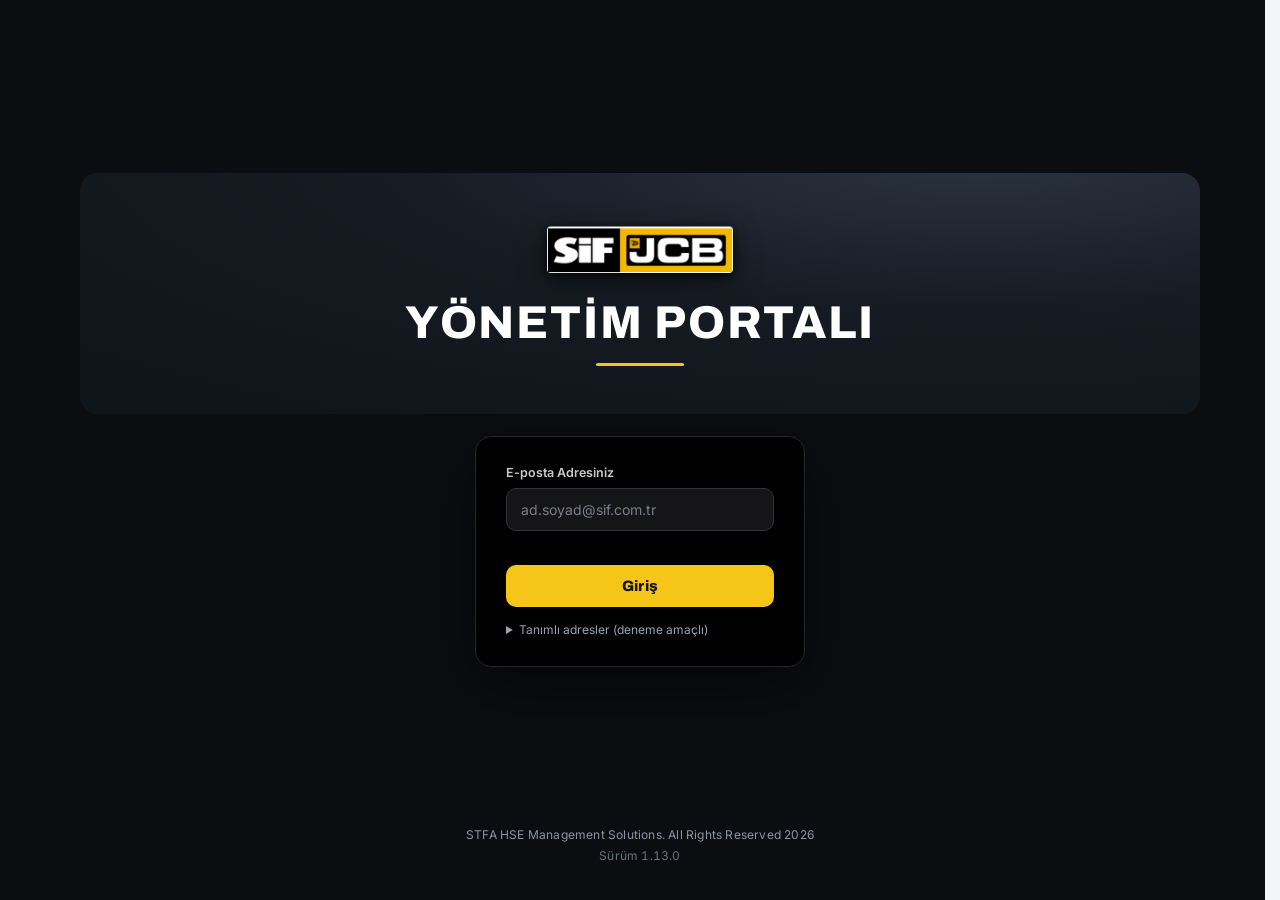
==== hizli_olay_bildirimi.html @ 1138bd38 "Yayin: HS_Management_Module 9bb0a7a" ====
<!DOCTYPE html>
<html lang="tr">
<head>
<meta charset="utf-8">
<meta name="viewport" content="width=device-width,initial-scale=1,viewport-fit=cover">
<title>Yönetim Portalı — SİF JCB</title>
<!-- TELEFON UYGULAMASI (PWA): Android'de "Yükle", iPhone'da Safari → Paylaş → Ana Ekrana Ekle.
     Çevrimdışı katman sw.js; kurulum düğmesi giriş ekranında (kurYaz). -->
<link rel="manifest" href="manifest.json">
<meta name="theme-color" content="#141414">
<link rel="icon" type="image/png" sizes="32x32" href="ikon/favicon_32.png">
<link rel="apple-touch-icon" href="ikon/apple_touch_180.png">
<meta name="apple-mobile-web-app-capable" content="yes">
<meta name="mobile-web-app-capable" content="yes">
<meta name="apple-mobile-web-app-status-bar-style" content="black">
<meta name="apple-mobile-web-app-title" content="SİF İSG">
<link href="https://fonts.googleapis.com/css2?family=Inter:wght@400;500;600;700&family=Archivo:wght@600;700&display=swap" rel="stylesheet">
<style>
:root{
  --bg:#F4F5F7;--surface:#fff;--surface2:#EEF0F3;
  --text:#1C2430;--text2:#5A6472;--text3:#8A94A3;
  --border:#E3E6EB;
  --navy:#171717;--blue:#3E77C2;--blue-light:#E9F1FA;--blue-700:#2A5A96;
  /* ── SİF JCB kurumsal ── */
  --jcb:#F5C518;--jcb-600:#E3B200;--jcb-light:#FEF7DA;--ink:#141414;
  --red:#D8232A;--red-light:#FBE9EA;--red-700:#A81A20;
  --amber:#E8A13A;--amber-light:#FCF2E3;--amber-700:#b45309;
  --green:#2E9E6B;--green-light:#E7F5EE;--green-700:#2d5a3d;
  --purple:#4a3aa7;--purple-light:#efedfa;
  --radius:12px;--radius-sm:8px;
  --shadow:0 1px 3px rgba(20,24,31,.06),0 4px 16px rgba(20,24,31,.05);
  --font:'Inter',-apple-system,'Segoe UI',system-ui,sans-serif;
  --font-display:'Archivo',var(--font);
}
*{box-sizing:border-box;margin:0;padding:0}
body{font-family:var(--font);background:var(--bg);color:var(--text);font-size:14px;line-height:1.55}
h1,h2,h3,h4{font-family:var(--font-display);font-weight:700;line-height:1.25}
/* ── MAKET KİMLİK BANDI ── */
#mockbar{background:#3b2f00;color:#ffd970;font-size:12px;padding:6px 18px;text-align:center;border-bottom:1px solid #5a4700}
#mockbar b{color:#fff}
/* ── ÜST BANT (SİF JCB) ── */
header{background:var(--ink);color:#fff;padding:11px 22px;display:flex;align-items:center;gap:16px;flex-wrap:wrap;border-bottom:3px solid var(--jcb);
  position:sticky;top:0;z-index:60}   /* üst bar her sayfada SABİT */
.hdLogo{height:36px;width:auto;display:block;border-radius:3px;
  /* kabartma (emboss): üstte ince ışık, altta gölge — boyut değişmez */
  filter:drop-shadow(0 -1px 0 rgba(255,255,255,.5)) drop-shadow(0 2px 3px rgba(0,0,0,.7)) drop-shadow(0 4px 7px rgba(0,0,0,.45))}
/* Logo dosyası yoksa metin logo (yedek) */
.logo{display:inline-flex;gap:6px;align-items:center}
.logo span{font-family:var(--font-display);font-weight:800;letter-spacing:.5px;background:#000;color:#fff;border:1px solid rgba(255,255,255,.4);padding:5px 9px;border-radius:4px;font-size:19px;line-height:1}
.logo .lg-sif sup{font-size:9px;vertical-align:super;margin-left:1px;font-weight:600}
.logo .lg-jcb{background:#000}
.hdTitle{font-family:var(--font-display);font-weight:700;font-size:16px;color:#fff;letter-spacing:.3px}
.hdTitle b{color:var(--jcb)}
header .sub{color:#9aa3b0;font-size:11px}
header .spacer{flex:1}
header .hbtn{background:#262626;color:#f0f0f0;border:1px solid #3a3a3a;padding:7px 12px;border-radius:8px;font-size:12.5px;font-weight:600;cursor:pointer;font-family:var(--font)}
header .hbtn:hover{background:#333}
header .hbtn.acc{background:var(--jcb);color:#141414;border-color:var(--jcb)}
header .hbtn.acc:hover{background:var(--jcb-600)}
/* Üst bant başlığı — logonun yanında. Menü alta (dock) inince eski .navBrand
   gizlenmişti; başlık buraya taşındı. text-transform ile büyük harf: Türkçe
   i/İ doğru çıksın diye <html lang="tr"> şart (zaten öyle). */
.hdMarka{font-family:var(--font-display);font-weight:800;font-size:19px;letter-spacing:.04em;text-transform:uppercase;
  color:var(--jcb);white-space:nowrap;padding-left:16px;margin-left:2px;border-left:1px solid rgba(255,255,255,.18);
  line-height:22px;text-shadow:0 1px 0 rgba(0,0,0,.6),0 0 18px rgba(245,197,24,.18)}
@media(max-width:640px){.hdMarka{display:none}}
/* ileri / geri (10.11.2026, HSE portalı gibi) */
.hdGezin{display:flex;gap:6px;align-items:center;flex:none}
.hdGezinBtn{width:34px;height:34px;border-radius:9px;border:1px solid #3a3a3a;background:#262626;color:#f0f0f0;display:inline-flex;align-items:center;justify-content:center;cursor:pointer;padding:0}
.hdGezinBtn:hover:not(:disabled){border-color:var(--jcb);color:var(--jcb)}.hdGezinBtn:disabled{opacity:.35;cursor:default}
@media(max-width:640px){.hdGezin{display:none}}   /* telefonda üst bant dar: logo + düğmeler */
/* Oturum düğmesi: yalnız AD-SOYAD BAŞ HARFLERİ (basHarf) taşıyan yuvarlak düğme.
   Üzerine gelince kimlik kartı (.meIpucu), tıklayınca profil penceresi (profilAc).
   "header #meBox" seçicisi uygulama.css'teki eski .me dolgu kuralını ezer. */
header #meBox.me{position:relative;display:grid;place-items:center;flex:none;width:36px;height:36px;padding:0;min-width:0;
  border-radius:50%;background:var(--jcb);color:#141414;border:2px solid rgba(255,255,255,.2);
  font-family:var(--font);font-size:13px;font-weight:800;letter-spacing:.4px;line-height:1;cursor:pointer;
  box-shadow:0 2px 8px rgba(0,0,0,.3);transition:transform .15s,box-shadow .15s}
header #meBox.me:hover{transform:translateY(-1px);box-shadow:0 4px 14px rgba(245,197,24,.42)}
header #meBox.me:focus-visible{outline:2px solid var(--jcb);outline-offset:2px}
.me .meIpucu{position:absolute;top:calc(100% + 10px);right:0;width:max-content;max-width:280px;text-align:left;
  background:#141414;color:#fff;border:1px solid #333;border-radius:10px;padding:9px 12px;
  box-shadow:0 12px 28px rgba(0,0,0,.4);opacity:0;visibility:hidden;transform:translateY(-4px);
  transition:opacity .15s,transform .15s,visibility .15s;pointer-events:none;z-index:70;letter-spacing:0}
.me:hover .meIpucu,.me:focus-visible .meIpucu{opacity:1;visibility:visible;transform:none}
.me .meIpucu b{display:block;font-size:13px;font-weight:700}
.me .meIpucu span{display:block;font-size:11.5px;font-weight:500;color:#9aa3b0;margin-top:2px}
.me .meIpucu .ip{color:var(--jcb);margin-top:6px}
@media (hover:none){.me .meIpucu{display:none}}   /* dokunmatikte ipucu yok: dokunuş doğrudan profili açar */
/* Profil penceresi */
.prBas{display:flex;align-items:center;gap:14px;margin-bottom:16px}
.prAv{flex:none;width:56px;height:56px;border-radius:50%;background:var(--jcb);color:#141414;display:grid;place-items:center;font-size:20px;font-weight:800;letter-spacing:.5px}
.prAd{font-size:17px;font-weight:700}
.prRol{font-size:12.5px;color:var(--text2);margin-top:2px}
.prKv{display:grid;grid-template-columns:110px 1fr;gap:8px 12px;font-size:13px;margin-bottom:14px}
.prKv>div:nth-child(odd){color:var(--text3);font-weight:600}
.prKv>div:nth-child(even){word-break:break-word}
/* ── SEKMELER (belirgin, saha estetiği) ── */
nav{background:var(--ink);display:flex;gap:8px;padding:9px 22px;overflow:visible;flex-wrap:wrap;
  position:sticky;top:var(--hdH,62px);z-index:50}   /* sekmeler üst barın hemen altında SABİT */
nav button{background:#232323;border:1px solid #3a3a3a;border-radius:9px;padding:11px 22px;font-family:var(--font-display);font-size:14px;font-weight:700;letter-spacing:.3px;color:#c9c9c9;cursor:pointer;white-space:nowrap}
nav button:hover{background:#2e2e2e;color:#fff}
nav button.on{background:var(--jcb);border-color:var(--jcb);color:#141414;box-shadow:0 2px 10px rgba(245,197,24,.35)}
/* Üst nav butonları eşit genişlik + ortalı (Analiz · Olaylar · Aksiyonlar) */
#nav>button,.navGrp{min-width:165px}
#nav>button,.navGrp .navTop{text-align:center;justify-content:center}
.navGrp .navTop{width:100%}
.navBrand{margin-left:auto;align-self:center;font-family:var(--font-display);font-weight:800;font-size:18px;letter-spacing:.7px;color:#fff;white-space:nowrap}
.appFoot{text-align:center;padding:16px 12px;margin-top:28px;border-top:1px solid var(--border);color:var(--text3);font-size:12px;letter-spacing:.2px}
/* Yuklenen dosyanin surum damgasi — "degisiklik gelmedi" durumunu ayirt etmek icin */
.footSurum{display:block;margin-top:3px;opacity:.75;font-variant-numeric:tabular-nums}
/* Açılır sekme grupları (Olaylar / Aksiyonlar) */
.navGrp{position:relative;display:inline-flex}
.navGrp .navTop{cursor:default}
.navGrp .navTop::after{content:'▾';margin-left:8px;font-size:11px;opacity:.85}
/* top:100% + şeffaf üst kenar → buton ile menü bitişik (hover ölü bölgesi yok),
   görsel boşluk şeffaf kenardan gelir */
.navSub{position:absolute;top:100%;left:0;min-width:100%;background:#141414;border:1px solid #3a3a3a;border-top:7px solid transparent;background-clip:padding-box;border-radius:11px;padding:6px;display:none;flex-direction:column;gap:4px;z-index:60;box-shadow:0 14px 34px rgba(0,0,0,.45)}
.navGrp:hover .navSub{display:flex}
.navGrp.kapat .navSub{display:none}   /* alt sekmeye tıklandıktan sonra kapalı kalsın */
.navSub button{width:100%;text-align:left;padding:9px 15px;font-size:13px;border-radius:7px}
/* Telefon görünümü (alt sekme çubuğu, kurulum düğmesi) → uygulama.css — <head> sonunda yüklenir. */
main{max-width:1760px;margin:0 auto;padding:20px 18px 70px}
/* ── ANALİZ GRAFİKLERİ (SİF siyah/sarı) ── */
.anGrid{display:grid;grid-template-columns:repeat(3,1fr);gap:14px}
/* Vücut şeması dikey: sağ sütunda iki satır boyunca uzar, silüet büyük görünür */
.anGrid .anTall{grid-row:span 2}
.anGrid .anTall .anCb{display:flex;align-items:center;justify-content:center;height:100%}
.anGrid .anTall .vWrap{max-width:100%}      /* 360px sınırı kalksın — kartın tam genişliğini kullan */
.anGrid .anTall .vImg{width:68%}
@media(max-width:1120px){.anGrid{grid-template-columns:1fr 1fr}}
@media(max-width:720px){.anGrid .anTall{grid-row:auto}}
@media(max-width:720px){.anGrid{grid-template-columns:1fr}}
.anCard{background:#fff;border:1px solid var(--border);border-radius:var(--radius);overflow:hidden;box-shadow:var(--shadow)}
.anCard h3{background:var(--ink);color:#fff;font-family:var(--font-display);font-size:13px;padding:11px 15px;display:flex;justify-content:space-between;align-items:center;border-bottom:2px solid var(--jcb)}
.anCard h3 small{color:#9aa3b0;font-weight:600;font-size:11px}
.anCb{padding:14px 16px}
.barRow{display:grid;grid-template-columns:160px 1fr 62px;gap:10px;align-items:center;margin-bottom:9px;font-size:12.5px}
.barRow .lbl{text-align:right;color:var(--text);overflow:hidden;text-overflow:ellipsis;white-space:nowrap}
.barTrack{background:var(--surface2);border-radius:100px;height:11px;overflow:hidden}
.barFill{height:100%;border-radius:100px;min-width:2px;transition:width .55s cubic-bezier(.22,1,.36,1),background .3s ease}
.barRow{transition:opacity .3s ease}
.barRow .val{font-weight:700;font-family:var(--font-display);text-align:left}
.barRow .val small{color:var(--text3);font-weight:600;font-size:11px}
.anEmpty{padding:26px;text-align:center;color:var(--text3)}
.donut,.radar{overflow:visible}
.anCb{overflow:visible}
.vBody{display:flex;gap:12px;align-items:flex-start;flex-wrap:wrap;justify-content:center}
.vFig{position:relative;width:100%;max-width:210px;margin:0 auto;flex:none}
.vDot{position:absolute;transform:translate(-50%,-50%);display:flex;align-items:center;justify-content:center;border-radius:50%;background:#e3b200;color:#141414;font-size:10px;font-weight:800;border:2px solid #fff;box-shadow:0 1px 5px rgba(0,0,0,.4);cursor:pointer;transition:opacity .2s}
.vDot.on{background:#141414;color:#fff}
/* Rozet tarzı vücut haritası (referans görünüm — lejant yok) */
.vWrap{position:relative;width:100%;max-width:360px;margin:0 auto}
.vImg{display:block;width:68%;margin:0 auto;
  /* Silüet rengi filtreyle ayarlanır: GÜNDÜZ üst bar tonu, GECE koyu gri (aşağıda body.dark) */
  filter:url(#netlestir) grayscale(1) brightness(.22) contrast(1.25)}   /* GÜNDÜZ: üst bar rengi (#141414) */
.vBadge{position:absolute;transform:translate(-50%,-50%);display:flex;flex-direction:column;align-items:center;cursor:pointer;transition:opacity .2s;z-index:1}
.vBadge.on{z-index:2}
/* Veri değişince rozetler sırayla küçükten büyüyerek belirir (anVucutRozet ani=true).
   transform'da translate korunur — rozetin konumu buna bağlı. */
.vBadge.vAni{animation:vPop .5s cubic-bezier(.22,1,.36,1) backwards;   /* backwards: bitince satır içi opacity (seçim soluklaştırması) geri gelir */
  animation-delay:calc(var(--i,0) * 45ms)}
@keyframes vPop{from{opacity:0;transform:translate(-50%,-50%) scale(.35)}70%{opacity:1}to{opacity:1;transform:translate(-50%,-50%) scale(1)}}
@media(prefers-reduced-motion:reduce){.vBadge.vAni{animation:none}}
.vCirc{width:34px;height:34px;border-radius:50%;display:flex;align-items:center;justify-content:center;font-weight:800;font-size:11.5px;font-family:var(--font-display);box-shadow:0 2px 7px rgba(0,0,0,.25)}
.vBadge.on .vCirc{box-shadow:0 0 0 3px #141414,0 2px 7px rgba(0,0,0,.3)}
.vNam{margin-top:3px;font-size:10px;font-weight:700;color:var(--ink);text-align:center;white-space:nowrap;text-shadow:0 0 3px #fff,0 0 3px #fff}
.vLeg{flex:1;min-width:130px;font-size:12px}
.vLegRow{display:flex;align-items:center;gap:7px;padding:5px 0;border-top:1px solid var(--border)}
.vLegRow:first-child{border-top:none}
.vLegRow.on{font-weight:800}
.vLeg .sw{width:11px;height:11px;border-radius:3px;flex:none}
.vLeg .nm{flex:1;overflow:hidden;text-overflow:ellipsis;white-space:nowrap}
.vLeg .vv{font-family:var(--font-display);font-weight:700;white-space:nowrap}
.vLeg .vv small{color:var(--text3);font-weight:600;font-size:11px}
/* AI derin analiz kutusu (SİF siyah/sarı) */
.btn.sm.acc,.btn.acc{background:var(--jcb);border-color:var(--jcb);color:#141414;font-weight:700}
.btn.acc svg{width:15px;height:15px;vertical-align:-2px}
.btn.acc.on{background:var(--ink);border-color:var(--ink);color:#fff}
.btn.sm.acc:hover{background:var(--jcb-600)}
/* Analiz sayfası — sağ-alt yüzen AI butonu (logo sarısı, "AI"). Görev: aiAnaliz() */
.aiFab{position:fixed;bottom:26px;right:14px;z-index:900;width:60px;height:60px;border-radius:50%;
  background:var(--jcb);color:#141414;border:none;font-family:var(--font-display);font-weight:800;
  font-size:19px;letter-spacing:.5px;cursor:pointer;display:flex;align-items:center;justify-content:center;
  box-shadow:0 6px 20px rgba(245,197,24,.45),0 2px 8px rgba(0,0,0,.25);
  transition:transform .15s,box-shadow .15s,background .15s}
.aiFab:hover{background:var(--jcb-600);transform:translateY(-2px);box-shadow:0 10px 26px rgba(245,197,24,.55),0 3px 10px rgba(0,0,0,.3)}
.aiFab.on{background:var(--ink);color:var(--jcb)}
@media(max-width:560px){.aiFab{width:52px;height:52px;font-size:17px;bottom:18px;right:10px}}
/* Analiz sekmesi — bulgular (03.11.2026) */
#v-bulgu > .anAI{display:none!important}
.bgOzet{display:grid;grid-template-columns:repeat(4,minmax(0,1fr));gap:8px;margin-bottom:6px}
.bgOzet button{background:var(--surface2,#f3f4f6);border:1px solid transparent;border-radius:12px;padding:8px 10px;text-align:center;cursor:pointer;font:inherit;color:inherit;transition:background .2s,border-color .2s,box-shadow .2s,transform .2s}
.bgOzet button:hover{border-color:var(--border);transform:translateY(-1px)}
.bgOzet button.on{background:#fff;border-color:var(--jcb);box-shadow:0 4px 14px rgba(0,0,0,.08)}
.bgAcilir{display:grid;grid-template-rows:0fr;opacity:0;transition:grid-template-rows .38s ease,opacity .3s ease,margin .38s ease}
.bgAcilir>div{overflow:hidden;min-height:0}
.bgAcilir.acik{grid-template-rows:1fr;opacity:1;margin:8px 0 6px}
.bgOzet b{display:block;font-size:18px}.bgOzet b.kirmizi{color:var(--red)}
.bgOzet span{font-size:11px;color:var(--text2)}
.bgNeden{margin:0;padding-left:18px;font-size:13px;line-height:1.55}
.bgNeden li{margin:2px 0}
.bgKendi{display:flex;gap:8px;align-items:flex-start}
.bgKendi textarea{flex:1;border:1px solid var(--border);border-radius:12px;padding:8px 10px;font:inherit;font-size:13px}
.bgPlanTablo input,.bgPlanTablo select{width:100%;min-width:110px;border:1px solid var(--border);border-radius:10px;padding:6px 8px;font:inherit;font-size:12.5px;background:#fff}
.bgPlanTablo td{vertical-align:top}
.bgPlanTablo td{vertical-align:middle}
.bgPlanTablo .bgBulguBag{display:inline;white-space:nowrap;overflow:hidden;text-overflow:ellipsis;vertical-align:bottom}
.bgPlanTablo table{table-layout:fixed;width:100%;min-width:900px}
.bgPlanTablo th:nth-child(1){width:200px}.bgPlanTablo th:nth-child(4){width:140px}
.bgPlanTablo th:nth-child(5){width:124px}.bgPlanTablo th:nth-child(6){width:96px}.bgPlanTablo th:nth-child(7){width:128px}
.bgPlanTablo td:nth-child(4){white-space:nowrap;overflow:hidden;text-overflow:ellipsis}
.bgPlanTablo td:nth-child(2) .tn{display:-webkit-box;-webkit-line-clamp:2;-webkit-box-orient:vertical;overflow:hidden}
.bgPlanTablo td:nth-child(3){white-space:nowrap;overflow:hidden;text-overflow:ellipsis}
.bgPlanTablo td:nth-child(3) .hint{overflow:hidden;text-overflow:ellipsis}
.bgAksSatir{cursor:pointer}
.bgAksSatir:hover td{background:var(--surface2,#f3f4f6)}
.bgNo{white-space:nowrap;overflow:hidden;text-overflow:ellipsis;font-weight:700;font-size:12.5px}
.bgAksKart{position:fixed;z-index:1200;background:#fff;color:#1f2937;border:1px solid var(--border);border-radius:14px;box-shadow:0 16px 40px rgba(0,0,0,.22);padding:12px 14px;font-size:12.5px;line-height:1.45;opacity:0;transform:translateY(4px);pointer-events:none;transition:opacity .18s ease,transform .18s ease}
.bgAksKart.acik{opacity:1;transform:none}
.bgAksKart .ust{display:flex;gap:8px;align-items:center;flex-wrap:wrap;margin-bottom:6px}
.bgAksKart .tanim{font-size:13.5px;margin-bottom:8px}
.bgAksKart .kv{display:flex;gap:8px;padding:2px 0}.bgAksKart .kv span{width:80px;flex:none;color:#6b7280}.bgAksKart .kv b{font-weight:600}
.bgAksKart .kaynak{margin-top:8px;padding-top:8px;border-top:1px solid #eef0f3}
.bgAksKart .son{margin-top:8px;padding:6px 8px;border-radius:10px;background:#f3f4f6}.bgAksKart .son span{display:block;font-size:11px;color:#6b7280}
body.dark .bgAksKart{background:#1f2430;color:#e5e7eb;border-color:#343b48}
body.dark .bgAksKart .son{background:#2a303c}
body.dark .bgAksKart .kaynak{border-top-color:#343b48}
.bgBulguBag,.bgAksNo{cursor:pointer;text-decoration:underline;text-decoration-color:var(--border)}
.bgGecmisKart summary{cursor:pointer;list-style:none}
.bgGecmisKart summary::-webkit-details-marker{display:none}
.bgGecmisKart:not([open]) > summary > h3{border-bottom:0}
.bgGecmisKart summary h3::after{content:' ▸';color:var(--text3)}
.bgGecmisKart[open] summary h3::after{content:' ▾'}
.bgLayout{display:grid;grid-template-columns:minmax(0,1fr) minmax(0,1.2fr);gap:16px;align-items:start}
@media(max-width:960px){ .bgLayout{grid-template-columns:1fr} }
.bgDetayKart{position:sticky;top:12px}
@media(max-width:960px){ .bgDetayKart{position:static} }
.bgSuz{display:flex;flex-wrap:wrap;gap:6px;align-items:center;margin-bottom:10px}
.bgKaySec{margin-left:auto;max-width:220px;border:1px solid var(--border);border-radius:20px;padding:4px 10px;font-size:12px;background:#fff}
#bgListe{max-height:40vh;overflow:auto}
.bgSatir{display:flex;gap:10px;align-items:center;padding:7px 10px;border-radius:10px;border:1px solid transparent;cursor:pointer;transition:background .15s}
.bgSatir+.bgSatir{border-top-color:var(--border);border-radius:0}
.bgSatir:hover{background:var(--surface2,#f3f4f6);border-radius:10px}
.bgSatir .t{flex:1;min-width:0;font-size:13px;line-height:1.4;white-space:nowrap;overflow:hidden;text-overflow:ellipsis}
.bgSatir .kay{flex:none;width:150px;font-size:11.5px;color:var(--text2);white-space:nowrap;overflow:hidden;text-overflow:ellipsis;text-align:right}
.bgSatir .kay.genel{font-weight:700}
.bgSatir .pill{flex:none;min-width:74px;text-align:center}
@media(max-width:700px){ .bgSatir .kay{width:84px} .bgSatir .pill{min-width:0} }
.bgOzetBar{display:grid;grid-template-columns:repeat(5,minmax(0,1fr));gap:10px;margin-bottom:14px}
.bgOzetBar button{background:var(--surface,#fff);border:1px solid var(--border);border-radius:14px;padding:10px 12px;text-align:left;cursor:pointer;font:inherit;color:inherit;box-shadow:var(--shadow);transition:transform .15s,border-color .15s}
.bgOzetBar button:hover{transform:translateY(-1px);border-color:var(--text3,#8a94a3)}
.bgOzetBar b{display:block;font-size:22px;line-height:1.1}.bgOzetBar .kirmizi b{color:var(--red)}
.bgOzetBar span{font-size:11.5px;color:var(--text2)}
@media(max-width:700px){ .bgOzetBar{grid-template-columns:repeat(3,minmax(0,1fr))} }
.bgSatir .aiBadge,.bgUst .aiBadge{flex:none}
.bgBos{background:var(--surface2,#f3f4f6);border-radius:12px;padding:10px 12px;margin-bottom:10px;font-size:13px;display:flex;gap:10px;align-items:center;flex-wrap:wrap}
.bgBosDetay{padding:30px 10px;text-align:center;color:var(--text2)}
.bgUst{display:flex;gap:8px;align-items:center;flex-wrap:wrap;margin-bottom:10px}
.bgMetin{font-size:14.5px;line-height:1.55;padding:12px 14px;border-radius:12px;background:var(--surface2,#f3f4f6)}
.bgBas{font-size:11px;text-transform:uppercase;letter-spacing:.6px;font-weight:800;color:var(--text2);margin:16px 0 8px;display:flex;gap:8px;align-items:baseline;flex-wrap:wrap}
.bgBas .hint{text-transform:none;letter-spacing:0;font-weight:600}
.bgOlayTablo{max-height:240px;overflow:auto}
.bgOlayTablo tbody tr{cursor:pointer}
.bgOneri,.bgAcilan{list-style:none;margin:0;padding:0}
.bgOneri li,.bgAcilan li{padding:7px 0;border-top:1px solid var(--border);font-size:13px;line-height:1.5}
.bgOneri li:first-child,.bgAcilan li:first-child{border-top:0}
.bgKat{display:flex;flex-wrap:wrap;gap:6px}
.bgKat small{opacity:.75}
.bgOps{display:flex;flex-wrap:wrap;gap:6px;align-items:center;margin-top:8px;padding:8px 10px;border-radius:12px;background:var(--surface2,#f3f4f6)}
.bgOps b{font-size:12px;margin-right:4px}
.bgAksTablo textarea,.bgAksTablo input,.bgAksTablo select{width:100%;min-width:110px;border:1px solid var(--border);border-radius:10px;padding:6px 8px;font:inherit;font-size:12.5px;background:#fff}
.bgAksTablo td{vertical-align:top}
.anAI{border:1px solid var(--jcb);border-radius:var(--radius);overflow:hidden;margin-top:18px;margin-bottom:14px;box-shadow:var(--shadow);animation:anFadeUp .35s ease both}
.anAI h4{background:var(--ink);color:#fff;font-family:var(--font-display);font-size:13.5px;padding:11px 15px;display:flex;align-items:center;gap:8px;border-bottom:2px solid var(--jcb)}
.anAI h4 .rob{font-size:16px}
.anAI .body{padding:14px 16px;background:linear-gradient(180deg,var(--jcb-light),#fff)}
.anAI .ozet{font-size:13.5px;line-height:1.55;margin-bottom:12px;color:var(--ink)}
.anAI .grp{font-size:11px;text-transform:uppercase;letter-spacing:.6px;color:var(--jcb-600);font-weight:800;margin:12px 0 4px}
.anAI ul{list-style:none;margin:0;padding:0}
.anAI li{padding:7px 0;font-size:13px;line-height:1.5;border-top:1px solid #efe4bd}
.anAI li:first-child{border-top:none}
.anAI b{color:var(--ink)}
.aiBadge{display:inline-block;background:var(--jcb);color:#141414;font-size:9px;font-weight:800;padding:1px 6px;border-radius:4px;margin-right:7px;letter-spacing:.04em;vertical-align:1px;white-space:nowrap}
.anAI .dip{font-size:11px;color:var(--text3);margin-top:12px;border-top:1px dashed #e0d5a8;padding-top:8px}
/* Analiz geri bildirimi: her maddenin sağında "işe yaradı / alakasız" */
  padding:1px 8px;font-size:10.5px;cursor:pointer;line-height:1.7;white-space:nowrap}


/* Analiz Sağlığı sekmesi — .grp/.dip AI kutusuna özel olduğu için burada tekrar tanımlanır */
#s-ansag .grp{font-size:11px;text-transform:uppercase;letter-spacing:.6px;color:var(--jcb-600);font-weight:800;margin:16px 0 6px}
#s-ansag .dip{font-size:11px;color:var(--text3);margin-top:12px;border-top:1px dashed var(--border);padding-top:8px}
/* Kayıt bağlantısı: açık temada --blue yeterli, KOYU temada aynı mavi zeminle
   3.56 kontrast veriyor (AA eşiği 4.5) — koyu temada açık maviye çevrilir. */
.sagKayit{color:var(--blue);text-decoration:underline}
body.dark .sagKayit{color:#8ab4f8}
.anAI li .aksiyonda,.gpAI li .aksiyonda{margin-left:8px;font-size:10.5px;vertical-align:1px}
.anAI li .oneriAks,.bgOneri li .oneriAks{margin-left:8px;padding:1px 9px;font-size:11px;font-weight:700;border:1px solid var(--jcb-600);background:#fff;color:var(--jcb-600);border-radius:20px;cursor:pointer;white-space:nowrap;vertical-align:1px}
.anAI li .oneriAks:hover,.bgOneri li .oneriAks:hover{background:var(--jcb);color:#141414;border-color:var(--jcb)}
.anAI li .oneriAlindi{margin-left:8px;padding:1px 9px;font-size:11px;font-weight:800;border-radius:20px;background:var(--green-light);color:var(--green-700);border:1px solid var(--green);white-space:nowrap}
/* Aksiyona alinan maddenin GUNCEL durumu: yesil rozetin hemen yaninda */
.anAI li .aiDurum{margin-left:6px;vertical-align:1px}
.anAI li .aiDurumEk{margin-left:4px;vertical-align:1px}
/* Gecmis bolumunde maddenin hangi olaydan geldigi */
.anAI li .aiKaynakNo{margin-left:6px;font-size:11px;color:var(--text3)}
/* Takip bolumu basligindaki sayac (N aksiyon - X kapandi - Y gecikti) */
.anAI .grp .grpSay{margin-left:8px;font-weight:600;text-transform:none;letter-spacing:0;color:var(--text2)}
/* Telefon widget düzenleme öğeleri varsayılan GİZLİ. Görünümleri uygulama.css'te
   (body.wDuzen / body.wListeAcik); o dosya yüklenmese de ekranda çıkmasınlar. */
.wBar,.wSil,.wPanel,.wPerde{display:none}
/* Ayarlar → Widget yalnız TELEFON/TABLETTE (kullanıcı kararı, 30.09.2026): masaüstünde
   widget düzeni kurgulanmadı, sekme orada görünmez. Masaüstüne gelince bu kural kalkar. */
@media (min-width:641px) and (hover:hover),(min-width:641px) and (pointer:fine){#setTabs [data-s="widget"],#s-widget{display:none!important}}   /* = ALT_MQ'nin tersi: yalnız fareli masaüstünde gizli */
/* ── MASAÜSTÜ ALT DOCK (kullanıcı kararı, 30.09.2026) ──
   Masaüstünde de menü telefondaki yapıda: 5 düz sekme (Analiz · Olay Bildirimi ·
   Olay Envanteri · Yeni Aksiyon · Aksiyon Listesi), ekranın ALTINDA ORTADA yüzen,
   sayfa kayarken yerinde duran bir çubuk. Açılır gruplar (Olaylar/Aksiyonlar)
   burada da açılmaz; grup başlığı gizlenir, alt sekmeler doğrudan dizilir.
   Sorgu ALT_MQ'nin TERSİ (fareli masaüstü) — telefon/tablet uygulama.css'te.
   body alt boşluğu dock yüksekliği kadar: listeBoy() sayfayı ekrana sığdırırken
   main/appFoot boşluklarını kısar ama body'ninkine dokunmaz → tablolar dock'un
   ALTINDA kalmaz. upd() fixed nav'ı üst bölge yüksekliğine katmaz. */
@media (min-width:641px) and (hover:hover),(min-width:641px) and (pointer:fine){
  body{padding-bottom:92px}
  nav#nav{position:fixed;top:auto;left:50%;bottom:16px;transform:translateX(-50%);z-index:80;
    display:flex;flex-wrap:nowrap;gap:4px;padding:6px;border-radius:18px;
    /* Dinlenirken hafif saydam (arkadaki içerik bulanık seçilir); üzerine gelince koyulaşır */
    background:rgba(20,20,20,.55);-webkit-backdrop-filter:blur(14px) saturate(1.4);backdrop-filter:blur(14px) saturate(1.4);
    border:1px solid rgba(255,255,255,.09);box-shadow:0 18px 40px rgba(0,0,0,.22),0 2px 8px rgba(0,0,0,.16);
    transition:background .25s ease,box-shadow .25s ease}
  nav#nav:hover,nav#nav:focus-within{background:rgba(20,20,20,.94);box-shadow:0 18px 40px rgba(0,0,0,.34),0 2px 8px rgba(0,0,0,.24)}
  #nav>button,.navGrp{min-width:0}
  #nav .navGrp{display:contents}
  #nav .navGrp .navTop,#nav .navBrand{display:none}
  #nav .navSub{display:contents!important}
  nav#nav button{display:flex;flex-direction:column;align-items:center;justify-content:center;gap:4px;
    min-width:108px;width:auto;padding:9px 14px;background:transparent;border:none;border-radius:13px;
    color:#b8b8b8;font-family:var(--font);font-size:12px;font-weight:600;letter-spacing:.1px;text-align:center;
    white-space:nowrap;box-shadow:none;cursor:pointer;transition:background .18s,color .18s,transform .18s}
  nav#nav button svg{margin-right:0!important;width:20px;height:20px}
  nav#nav button:hover{background:rgba(255,255,255,.08);color:#fff;transform:translateY(-1px)}
  nav#nav button.on{background:var(--jcb);color:#141414;box-shadow:0 4px 14px rgba(245,197,24,.35)}
  nav#nav button.on:hover{transform:none}
  body .toast{bottom:98px}   /* "body": sayfada SONRA gelen asıl .toast kuralını ezsin (yoksa bildirim dock'un üstüne biniyordu) */
  /* AI düğmesi de dock gibi: dinlenirken hafif saydam, üzerine gelince koyulaşır.
     Yalnız fareli masaüstünde — telefonda "üzerine gelme" yok, düğme hep soluk kalırdı. */
  .aiFab{background:rgba(245,197,24,.55);color:#141414;
    -webkit-backdrop-filter:blur(10px) saturate(1.4);backdrop-filter:blur(10px) saturate(1.4);
    border:1px solid rgba(245,197,24,.6);box-shadow:0 6px 18px rgba(245,197,24,.22),0 2px 6px rgba(0,0,0,.14);
    transition:transform .2s,box-shadow .25s,background .25s}
  .aiFab:hover,.aiFab:focus-visible{background:var(--jcb-600);box-shadow:0 10px 26px rgba(245,197,24,.5),0 3px 10px rgba(0,0,0,.3)}
  .aiFab.on{background:rgba(20,20,20,.55);color:var(--jcb);border-color:rgba(245,197,24,.45)}
  .aiFab.on:hover,.aiFab.on:focus-visible{background:rgba(20,20,20,.94)}
}
/* Dar masaüstü penceresinde dock (≈570px) sağ alttaki AI düğmesine yetişir → düğme dock'un üstüne çıkar */
@media (min-width:641px) and (max-width:900px) and (hover:hover),(min-width:641px) and (max-width:900px) and (pointer:fine){
  .aiFab{bottom:100px}
}
/* Lokasyon radarı: çoklu seçim ipucu */
.radIpucu{font-size:11px;color:var(--text3);margin-top:2px}
/* Kalıcı analiz başlığı: son analiz · öğrenme motoru · veri değişti notu · geçmiş */
.anAI .aiMeta{padding:10px 16px 0;font-size:12px;line-height:1.55;color:var(--text2)}
.anAI .aiMeta:empty{display:none}
.anAI .aiMeta .aiSon b{color:var(--text)}
.anAI .aiMeta .aiEski{margin-top:6px;padding:7px 10px;border-radius:8px;background:var(--amber-light);color:var(--amber-700);font-weight:600}
.anAI details.aiGecmis{margin-top:6px}
.anAI details.aiGecmis summary{cursor:pointer;font-size:11.5px;font-weight:700;color:var(--jcb-600)}
.anAI details.aiGecmis ol{margin:6px 0 2px;padding-left:18px}
.anAI details.aiGecmis ol li{padding:3px 0;border-top:none;font-size:12px;line-height:1.45}
.anAI details.aiGecmis .t{color:var(--text3);font-variant-numeric:tabular-nums}
.anAI details.aiGecmis .m{white-space:pre-line;color:var(--text2)}
.anAI li details.aiAksGecmis{margin:4px 0 0 0}
.anAI li details.aiAksGecmis .oneriAks{margin:6px 0 2px 0}
.kapsamChips{display:flex;flex-wrap:wrap;gap:6px;margin-top:2px}
.kchip{padding:4px 11px;font-size:12px;border:1px solid var(--border);background:#fff;border-radius:20px;cursor:pointer;color:var(--text2)}
.kchip.on{background:var(--ink);border-color:var(--ink);color:#fff;font-weight:700}
.kchip:hover{border-color:var(--ink)}
/* AI yükleme animasyonu — pasta rengi (gold) dönen halka, ortasında AI */
.aiSpin{display:flex;flex-direction:column;align-items:center;gap:13px;padding:24px 0}
.aiRingWrap{position:relative;width:78px;height:78px;display:flex;align-items:center;justify-content:center}
.aiRing{width:78px;height:78px;border-radius:50%;background:conic-gradient(var(--jcb) 0 28%,#efe4bd 28% 100%);-webkit-mask:radial-gradient(farthest-side,#0000 calc(100% - 12px),#000 calc(100% - 11px));mask:radial-gradient(farthest-side,#0000 calc(100% - 12px),#000 calc(100% - 11px));animation:aiSpin .9s linear infinite}
@keyframes aiSpin{to{transform:rotate(360deg)}}
.aiRingWrap .aiTxt{position:absolute;font-family:var(--font-display);font-weight:800;font-size:18px;color:var(--ink)}
.aiSpin .lbl{font-weight:700;color:var(--ink);font-size:14px;letter-spacing:.3px}
/* Tam-sayfa AI yükleme örtüsü (HSE portal mantığı): arka plan flu, ortada kare kutu */
.aiOv{position:fixed;inset:0;z-index:300;display:none;align-items:center;justify-content:center;background:rgba(20,24,31,.5);backdrop-filter:blur(4px);-webkit-backdrop-filter:blur(4px)}
.aiOv.show{display:flex}
.aiOvCard{background:#fff;border-radius:18px;border-top:5px solid var(--jcb);box-shadow:0 24px 64px rgba(0,0,0,.35);width:210px;aspect-ratio:1;display:flex;align-items:center;justify-content:center}
.aiOvCard .aiSpin{padding:0}
/* Analiz adımları (03.11.2026): spinner altında ne analiz edildiği tek tek; çevrimiçine geçiş AI+ turuncu */
.aiOvCard.adimli{width:min(360px,90vw);aspect-ratio:auto;padding:24px 22px 18px;flex-direction:column}
.aiAdimlar{list-style:none;margin:16px 0 0;padding:0;width:100%;font-size:12.5px;color:#4b5563;max-height:42vh;overflow:auto}
.aiAdimlar:empty{display:none}
.aiAdimlar li{display:flex;gap:8px;padding:3px 0;line-height:1.35}
.aiAdimlar li::before{content:'•';flex:none;width:14px;text-align:center;color:var(--jcb);font-weight:800}
.aiAdimlar li.ok::before{content:'✓';color:#1f8a4c}
.aiAdimlar li.hata::before{content:'!';color:#c0392b}
.aiAdimlar li.arti{color:#B4400E;font-weight:700}
.aiOvCard.arti .aiRing{background:conic-gradient(#B4400E 0 28%,#f3d9cc 28% 100%)}
.aiOvCard.arti .aiTxt{color:#B4400E}
.aiOvGizle{margin-top:10px;background:none;border:0;color:#6b7280;font:600 12px var(--font);cursor:pointer;text-decoration:underline}
/* Yeniden analizde eklenen bulgu/öneri etiketi */
.aiYeni{display:inline-block;background:var(--green,#1a7f37);color:#fff;font-size:9px;font-weight:800;padding:1px 5px;border-radius:4px;margin-left:6px;letter-spacing:.04em;vertical-align:1px}
/* Kütükte AI analizi yapılmış kayıt rozeti (sarı) */
.regAi{display:inline-block;background:var(--jcb);color:#141414;font-size:9px;font-weight:800;padding:1px 5px;border-radius:4px;margin-left:6px;letter-spacing:.04em;vertical-align:1px}
/* Yeni Aksiyon: çoklu aksiyon kartı + sürükle-bırak */
.yaAksKart{border:1px solid var(--border);border-radius:var(--radius);padding:14px;margin-bottom:12px;background:var(--surface2)}
.yaAksKart .ah{display:flex;align-items:center;gap:8px;margin-bottom:10px}
.yaDz{border:2px dashed var(--border);border-radius:10px;padding:14px;text-align:center;color:var(--text3);font-size:12.5px;cursor:pointer;transition:.15s}
.yaDz.hot{border-color:var(--jcb);background:var(--jcb-light);color:var(--ink)}
/* çapraz filtre bandı */
.anFlt{background:var(--jcb-light);border:1px solid var(--jcb);border-radius:var(--radius-sm);padding:9px 13px;margin-bottom:12px;font-size:13px;display:flex;align-items:center;gap:12px;flex-wrap:wrap}
.anFlt button{border:1px solid var(--jcb-600);background:#fff;border-radius:6px;padding:4px 10px;font-size:12px;cursor:pointer;font-weight:600;font-family:var(--font)}
.anFlt button:hover{background:var(--jcb)}
/* tıklanır çubuk */
.barRow.clk{cursor:pointer}
.barRow.clk:hover .barTrack{outline:2px solid var(--jcb-600);outline-offset:1px}
.barRow.selr .lbl{font-weight:800;color:var(--ink)}
/* pasta */
.pieWrap{display:flex;gap:16px;align-items:center;flex-wrap:wrap}
.pie{width:160px;height:160px;flex:none}
/* donut sweep + yumuşak açılış (portal dashboard hissi) */
@keyframes anDonutSweep{from{stroke-dashoffset:var(--arc)}to{stroke-dashoffset:0}}
@keyframes anFadeUp{from{opacity:0;transform:translateY(8px)}to{opacity:1;transform:none}}
.donut .seg{transition:filter .18s ease,opacity .18s ease}
.donut .seg:hover{filter:brightness(1.12) drop-shadow(0 0 4px rgba(0,0,0,.28));opacity:1}
/* animasyon YALNIZ sekme ilk açıldığında (.ani) — çapraz filtre tıklamasında
   grafikler yerinde/anlık güncellenir, kartlar tekrar "gidip gelmez" */
.anCard.ani{animation:anFadeUp .35s ease both}
svg.radar.ani{animation:anFadeUp .45s ease both}
.pie path,.pie circle{transition:opacity .15s}
.pie .sel{stroke:var(--ink);stroke-width:3}
.pieLeg{flex:1;min-width:150px}
.leg{display:flex;align-items:center;gap:8px;padding:3px 2px;font-size:12.5px;cursor:pointer;border-radius:5px}
.leg:hover{background:var(--surface2)}
.leg .sw{width:12px;height:12px;border-radius:3px;flex:none}
.leg .ln{flex:1;overflow:hidden;text-overflow:ellipsis;white-space:nowrap}
.leg .ln.selb{font-weight:800;color:var(--ink)}
.leg .lv{font-weight:700;font-family:var(--font-display)}
.leg .lv small{color:var(--text3);font-weight:600}
/* Bildirim formu okunabilirlik için DAR kalır (uzun satır okumayı zorlaştırır);
   kütük, aksiyon ve ayarlar tabloları geniş ekranın tamamını kullanır. */
main.dar{max-width:1280px}
.view{display:none}.view.on{display:block}
/* ── GİRİŞ EKRANI ── */
/* ── GİRİŞ EKRANI (tam-geniş koyu hero + siyah zeminli giriş) ── z-index yüksek → AI balonu login'de görünmez */
#gate{position:fixed;inset:0;z-index:1000;display:flex;flex-direction:column;align-items:center;padding:34px 26px;overflow:auto;color:#fff;background:#0c0d10;
  scrollbar-width:none;-ms-overflow-style:none}   /* kaydırma çubuğu görünmez (kaydırma çalışır) */
#gate::-webkit-scrollbar{width:0;height:0;display:none}
#gate .wrap{width:100%;max-width:1120px;flex:1 0 auto;display:flex;flex-direction:column;justify-content:center}
#gate .hero{position:relative;border-radius:18px;overflow:hidden;text-align:center;padding:54px 40px 48px;
  background:radial-gradient(120% 150% at 80% -10%,#2b3441 0%,#161b23 45%,#0f131a 100%)}
#gate .hero .lg{height:46px;width:auto;display:inline-block;margin-bottom:20px;border-radius:4px;
  filter:drop-shadow(0 -1px 0 rgba(255,255,255,.5)) drop-shadow(0 2px 4px rgba(0,0,0,.75)) drop-shadow(0 6px 12px rgba(0,0,0,.5))}
#gate .hero .logo{margin-bottom:18px}
#gate .hero h1{font-family:var(--font-display);font-weight:800;text-transform:uppercase;letter-spacing:.04em;
  font-size:clamp(28px,4.6vw,46px);line-height:1.05;color:#fff;margin:0}
#gate .hero .rule{width:88px;height:3px;background:var(--jcb);margin:16px auto 0;border-radius:2px}
/* siyah zeminli giriş formu (hero'nun altında) */
#gate .login{width:100%;max-width:330px;margin:22px auto 0;background:#000;border:1px solid #26262a;border-radius:16px;padding:26px 30px;box-shadow:0 20px 60px rgba(0,0,0,.5)}
#gate .login .f{display:block;color:#c9c9c9;font-size:12.5px;font-weight:600;margin-bottom:6px}
#gate .login input[type=email],#gate .login input[type=password]{width:100%;background:#151517;border:1px solid #33343a;border-radius:10px;padding:12px 14px;font-size:14px;color:#fff}
#gate .login input[type=email]::placeholder,#gate .login input[type=password]::placeholder{color:#7b7f88}
#gate .login input[type=email]:focus,#gate .login input[type=password]:focus{outline:2px solid var(--jcb);outline-offset:1px;border-color:var(--jcb)}
#gate .giris{width:100%;margin-top:12px;background:var(--jcb);color:#141414;border:none;border-radius:10px;padding:13px;font-family:var(--font-display);font-weight:800;font-size:15px;letter-spacing:.3px;cursor:pointer;transition:background .15s}
#gate .giris:hover{background:var(--jcb-600)}
#gate .warn{font-size:11.5px;line-height:1.6;padding:11px 13px;border-radius:10px;margin-bottom:14px}
#gate #gateErr{font-size:12px;color:#ff9a9a;margin-top:6px;min-height:16px}
#gate details{margin-top:14px}
#gate details summary{font-size:12px;color:#9aa3b0;cursor:pointer}
#gate .ulist{border:1px solid #2a2b30;border-radius:10px;max-height:230px;overflow:auto;margin-top:8px;background:#0a0a0c}
#gate .u{padding:9px 12px;display:flex;gap:10px;align-items:center;cursor:pointer;border-bottom:1px solid #1c1d21}
#gate .u:last-child{border-bottom:none}
#gate .u:hover{background:rgba(245,197,24,.12)}
#gate .u .av{width:32px;height:32px;border-radius:50%;background:var(--jcb);color:#141414;display:grid;place-items:center;font-size:12px;font-weight:700;flex:none}
#gate .u .n{flex:1;min-width:0}
#gate .u .n div:first-child{font-size:13px;font-weight:600;color:#fff}
#gate .u .n div:last-child{font-size:11.5px;color:#9aa3b0}
#gate .gateFoot{width:100%;flex:none;text-align:center;color:#8a94a3;font-size:12px;letter-spacing:.2px;padding-top:20px}
/* ── KARTLAR ── */
.card{background:var(--surface);border:1px solid var(--border);border-radius:var(--radius);box-shadow:var(--shadow);margin-bottom:16px;overflow:hidden}
.card > h3,.card > summary > h3{font-size:13px;text-transform:uppercase;letter-spacing:.6px;color:var(--text2);padding:12px 16px;border-bottom:1px solid var(--border);background:var(--surface2);display:flex;align-items:center;gap:8px}
.card > h3 .n{background:var(--navy);color:#fff;width:20px;height:20px;border-radius:6px;display:grid;place-items:center;font-size:11px;flex:none}
.cb{padding:16px}
.grid{display:grid;grid-template-columns:repeat(auto-fit,minmax(215px,1fr));gap:12px 14px}
.g2{grid-column:span 2}
@media(max-width:700px){.g2{grid-column:span 1}}
label.f{display:block;font-size:12px;font-weight:600;color:var(--text2);margin-bottom:4px}
label.f .req{color:var(--red)}
input[type=text],input[type=date],input[type=time],input[type=email],input[type=number],select,textarea{
  width:100%;padding:8px 10px;border:1px solid var(--border);border-radius:var(--radius-sm);font-family:var(--font);font-size:13.5px;background:#fff;color:var(--text)}
textarea{min-height:78px;resize:vertical}
input:focus,select:focus,textarea:focus{outline:none;border-color:var(--blue);box-shadow:0 0 0 3px var(--blue-light)}
input.bad,select.bad,textarea.bad{border-color:var(--red);background:#fff8f8}
/* gg/aa/yyyy tarih kutusu: metin girişi + yanında küçük takvim düğmesi */
.dt{display:inline-flex;gap:4px;width:100%;align-items:stretch}
.dt > input[type=text]{flex:1;min-width:0}
.dt > input[type=date]{flex:none;width:32px;padding:6px 4px;color:transparent}
.dt > input[type=date]::-webkit-datetime-edit,.dt > input[type=date]::-webkit-inner-spin-button,.dt > input[type=date]::-webkit-clear-button{display:none}
.dt > input[type=date]::-webkit-calendar-picker-indicator{opacity:.7;cursor:pointer}
.chips{display:flex;flex-wrap:wrap;gap:6px}
.chip{border:1px solid var(--border);background:#fff;border-radius:20px;padding:5px 11px;font-size:12.5px;cursor:pointer;user-select:none}
.chip.on{background:var(--navy);border-color:var(--navy);color:#fff}
.hint{font-size:11.5px;color:var(--text3);margin-top:4px}
.btn{border:1px solid var(--border);background:#fff;color:var(--text);padding:8px 14px;border-radius:var(--radius-sm);font-size:13px;font-weight:600;cursor:pointer;font-family:var(--font)}
.btn:hover{background:var(--surface2)}
.btn.pri{background:var(--navy);border-color:var(--navy);color:#fff}.btn.pri:hover{background:#242c37}
.btn.blue{background:var(--blue);border-color:var(--blue);color:#fff}.btn.blue:hover{background:var(--blue-700)}
.btn.red{background:var(--red);border-color:var(--red);color:#fff}.btn.red:hover{background:var(--red-700)}
.btn.sm{padding:5px 9px;font-size:12px}
.btn:disabled{opacity:.4;cursor:not-allowed}
.btn:disabled:hover{background:#fff}
.btn.red:disabled:hover,.btn.pri:disabled:hover{background:inherit}
input:disabled,select:disabled,textarea:disabled{background:var(--surface2);color:var(--text3);cursor:not-allowed}
.bar{display:flex;gap:8px;flex-wrap:wrap;align-items:center}
.pill{display:inline-block;padding:2px 9px;border-radius:20px;font-size:11.5px;font-weight:700;white-space:nowrap}
.p-red{background:var(--red-light);color:var(--red-700)}
.p-amb{background:var(--amber-light);color:var(--amber-700)}
.p-grn{background:var(--green-light);color:var(--green-700)}
.p-blu{background:var(--blue-light);color:var(--blue-700)}
.p-gry{background:var(--surface2);color:var(--text2)}
.p-pur{background:var(--purple-light);color:var(--purple)}
.mask{background:var(--surface2);color:var(--text3);border-radius:4px;padding:0 6px;font-size:11.5px;letter-spacing:2px}
/* ── EK DOSYA ── */
#dz{border:2px dashed var(--border);border-radius:var(--radius);padding:26px;text-align:center;color:var(--text2);background:var(--surface2);cursor:pointer;transition:.15s}
#dz.hot{border-color:var(--blue);background:var(--blue-light);color:var(--blue-700)}
#dz b{display:block;font-size:14px;color:var(--text);margin-bottom:3px}
.files{display:grid;grid-template-columns:repeat(auto-fill,minmax(215px,1fr));gap:10px;margin-top:12px}
.fitem{border:1px solid var(--border);border-radius:var(--radius-sm);padding:9px 10px;display:flex;gap:9px;align-items:center;background:#fff}
.fitem .ic{width:32px;height:32px;border-radius:7px;background:var(--blue-light);color:var(--blue-700);display:grid;place-items:center;font-size:11px;font-weight:700;flex:none}
.fitem .nm{flex:1;min-width:0}
.fitem .nm div:first-child{font-size:12.5px;font-weight:600;overflow:hidden;text-overflow:ellipsis;white-space:nowrap}
.fitem .nm div:last-child{font-size:11px;color:var(--text3)}
.fitem .x{border:none;background:none;color:var(--text3);cursor:pointer;font-size:16px;line-height:1}
.fitem .x:hover{color:var(--red)}
.thumb{width:32px;height:32px;border-radius:7px;object-fit:cover;flex:none}
/* ── TABLO ── */
/* Tablolar yatay kaydırma İSTEMİYOR: kolonlar birleştirildi, hücreler sarabilir.
   overflow-x güvenlik ağı olarak duruyor (dar ekran / çok uzun metin). */
.tw{overflow-x:auto;border:1px solid var(--border);border-radius:var(--radius);background:#fff}
table{width:100%;border-collapse:collapse;font-size:12.5px;table-layout:auto}
th{background:var(--surface2);text-align:left;padding:8px 9px;font-size:11px;text-transform:uppercase;letter-spacing:.4px;color:var(--text2);border-bottom:1px solid var(--border)}
td{padding:8px 9px;border-bottom:1px solid var(--border);vertical-align:top;overflow-wrap:anywhere}
td .alt{font-size:11px;color:var(--text3);margin-top:2px}
td .btns{display:flex;flex-direction:column;gap:4px}
tbody tr:hover{background:var(--surface2)}
.lnk{color:var(--blue-700);font-weight:600;cursor:pointer}
.lnk:hover{text-decoration:underline}
.empty{padding:34px;text-align:center;color:var(--text3)}
/* ── KPI ── */
.kpis{display:grid;grid-template-columns:repeat(auto-fit,minmax(140px,1fr));gap:10px;margin-bottom:14px}
/* 11.11.2026 (kullanıcı: "şunları tek sıra yap, her ekranda aynı kural"): pano balonları HER ekranda TEK SIRA — sütun sayısı balon
   sayısı kadar, eşit genişlik; yazı ekrana göre küçülür (etiket en çok 2 satır). Balon 92 px'ten darsa sıra yana kayar (alt alta inmez). */
.kpis{grid-template-columns:none;grid-auto-flow:column;grid-auto-columns:minmax(92px,1fr);gap:8px;overflow-x:auto;scrollbar-width:thin}
.kpis .kpi{padding:10px 10px;min-width:0}
.kpis .kpi .v{font-size:clamp(17px,1.5vw,24px);white-space:nowrap}
.kpis .kpi .l{font-size:clamp(10.5px,.75vw,11.5px);line-height:1.3;display:-webkit-box;-webkit-line-clamp:2;-webkit-box-orient:vertical;overflow:hidden}
.kpi{background:#fff;border:1px solid var(--border);border-radius:var(--radius);padding:12px 14px}
.kpi .v{font-family:var(--font-display);font-size:24px;font-weight:700;line-height:1;font-variant-numeric:tabular-nums}   /* sabit rakam genişliği: sayaç akarken titremesin */
.sn{color:var(--text3);font-variant-numeric:tabular-nums;text-align:left;padding-left:6px!important;padding-right:2px!important}   /* liste sıra no — dar, Olay No’ya yakın */
.durumEk{color:var(--text);font-size:11.5px;white-space:nowrap}
.kpi.clk{cursor:pointer;transition:border-color .15s,box-shadow .15s}
.kpi.clk:hover{border-color:var(--jcb-600);box-shadow:0 2px 10px rgba(245,197,24,.25)}
.kpi.on{border-color:var(--jcb);box-shadow:0 0 0 2px var(--jcb-light) inset}
/* "Analizden" süzgeç etiketi (Olay Envanteri / Aksiyon Listesi, anzCipYaz) */
.anzCip{display:flex;align-items:center;gap:8px;flex-wrap:wrap;margin:-4px 0 12px;padding:8px 10px 8px 12px;
  background:var(--jcb-light);border:1px solid var(--jcb);border-radius:10px;font-size:13px;color:var(--text)}
.anzCip .aiBadge{margin-right:0}
.anzCip .anzKapat{margin-left:auto;width:26px;height:26px;border-radius:50%;border:1px solid var(--jcb-600);background:#fff;
  color:var(--text);font-size:16px;line-height:1;cursor:pointer}
.anzCip .anzKapat:hover{background:var(--jcb)}
body.dark .anzCip{background:rgba(245,197,24,.12);color:#eee}
body.dark .anzCip .anzKapat{background:transparent;color:#eee}
.kpi .l{font-size:11.5px;color:var(--text2);margin-top:3px}
/* ── SATIR BLOKLARI ── */
.arow{border:1px solid var(--border);border-radius:var(--radius-sm);padding:11px;margin-bottom:10px;background:var(--surface2)}
.arow .ah{display:flex;align-items:center;gap:8px;margin-bottom:9px;flex-wrap:wrap}
.arow .ano{font-weight:700;font-size:12.5px;background:var(--navy);color:#fff;padding:2px 8px;border-radius:6px}
/* ── DAĞITIM ── */
.dl{display:grid;grid-template-columns:1fr 1fr;gap:14px}
@media(max-width:860px){.dl{grid-template-columns:1fr}}
.rbox{border:1px solid var(--border);border-radius:var(--radius);background:#fff;overflow:hidden}
.rbox h4{padding:10px 13px;font-size:12.5px;background:var(--surface2);border-bottom:1px solid var(--border);display:flex;justify-content:space-between;align-items:center}
.rlist{padding:6px 0;max-height:330px;overflow:auto}
.rrow{padding:7px 13px;display:flex;gap:9px;align-items:center;font-size:13px;border-bottom:1px solid #f2f4f6}
.rrow:last-child{border-bottom:none}
.rrow .av{width:28px;height:28px;border-radius:50%;background:var(--navy);color:#fff;display:grid;place-items:center;font-size:11px;font-weight:700;flex:none}
.rrow .em{font-size:11.5px;color:var(--text3)}
/* ── MODAL ── */
.ov{position:fixed;inset:0;background:rgba(20,24,31,.55);display:none;z-index:100;padding:24px;overflow:auto}
.ov.on{display:block}
.mod{background:var(--surface);border-radius:var(--radius);max-width:1120px;margin:0 auto;box-shadow:0 20px 60px rgba(0,0,0,.3)}
.mod .mh{padding:15px 18px;border-bottom:1px solid var(--border);display:flex;align-items:center;gap:10px}
.mod .mh h3{font-size:16px;flex:1}
.mod .mb{padding:18px;max-height:66vh;overflow:auto}
.mod .mf{padding:13px 18px;border-top:1px solid var(--border);display:flex;gap:8px;justify-content:flex-end;flex-wrap:wrap;background:var(--surface2)}
/* TAM SAYFA modu: başlıktaki genişlet düğmesiyle açılır (kartta rahat çalışmak için).
   Başlık (no + durum + daralt/çarpı) ve alttaki buton barı SABİT kalır; yalnız gövde kayar. */
.ov.tam{padding:0;overflow:hidden}
.ov.tam>.mod{max-width:none!important;width:100%;height:100vh;min-height:0;border-radius:0;
  display:flex;flex-direction:column;overflow:hidden}   /* !important: bazı modallarda inline max-width var */
.ov.tam>.mod .mh{flex:none}                             /* üst bar sabit */
.ov.tam>.mod .mb{flex:1 1 auto;max-height:none;overflow:auto}   /* yalnız burası kayar */
.ov.tam>.mod .mf{flex:none}                             /* alt buton barı sabit */
.close{border:none;background:none;font-size:22px;color:var(--text3);cursor:pointer;line-height:1}
.geriBtn{background:var(--ink);color:#fff;border:1px solid var(--ink);border-radius:20px;padding:6px 14px;font-size:12.5px;font-weight:700;cursor:pointer;margin-right:12px;font-family:var(--font);box-shadow:0 2px 6px rgba(0,0,0,.2);white-space:nowrap;flex:none}
.geriBtn:hover{background:var(--jcb);color:#141414;border-color:var(--jcb)}
.note{border-left:3px solid var(--blue);background:var(--blue-light);padding:9px 12px;border-radius:0 var(--radius-sm) var(--radius-sm) 0;font-size:12.5px;color:var(--blue-700);margin-bottom:14px}
.note.warn{border-color:var(--amber);background:var(--amber-light);color:var(--amber-700)}
/* ── Ana sayfa + Personel + Makine (10.11.2026) ── */
body[data-modul="ana"] #nav{display:none!important}
body[data-modul="isg"] #nav [data-mv]:not([data-mv~="isg"]),
body[data-modul="personel"] #nav [data-mv]:not([data-mv~="personel"]),
body[data-modul="makine"] #nav [data-mv]:not([data-mv~="makine"]),
body[data-modul="egitim"] #nav [data-mv]:not([data-mv~="egitim"]){display:none!important}
/* eğitim modülü (11.11.2026) */
/* modül AI analizi (10.11.2026) */
.maiPen{display:flex;flex-direction:column;gap:10px;min-width:min(760px,86vw)}
.maiOzet{display:flex;align-items:center;gap:10px;flex-wrap:wrap;font-size:13px;color:var(--text2)}.maiOzet .denHapBtn{margin-left:auto}
.maiBulgu{border:1px solid var(--border);border-radius:12px;padding:10px 12px;background:var(--surface)}
.maiBas{display:flex;gap:10px;align-items:baseline;font-size:13.5px}.maiBas span:first-child{flex:none;width:52px;font-size:12px}
.maiMetin{font-weight:600}
.maiOneri{display:flex;align-items:center;gap:10px;padding:6px 0 0 62px;font-size:12.5px}
.maiOneri>span:first-child{flex:1;min-width:0}.maiOneri small{display:block;color:var(--text3)}
.maiDug{display:flex;gap:6px;flex:none;align-items:center}.maiDug small{color:var(--text3)}
.maiKanit{padding:4px 0 0 62px;font-size:12px}.maiKanit summary{cursor:pointer;color:var(--text2)}.maiKanit .hp-oge{padding:4px 6px}
.maiBolum{border-top:1px solid var(--border);padding-top:10px}.maiBolum h4{font-size:13.5px;margin:0 0 6px}.maiBolum h4 small{font-weight:500;color:var(--text3);margin-left:6px}
.maiUfuk{font-size:12.5px;margin-bottom:6px}.maiUfuk ul{margin:2px 0 0 18px;padding:0}
.maiArti{font-size:12.5px;line-height:1.55;background:var(--surface2);border-radius:10px;padding:10px 12px}
.maiBolum .maiOneri{padding-left:0}
.egtDuzen{display:grid;grid-template-columns:minmax(0,1fr) minmax(240px,300px);gap:14px;align-items:start;margin-bottom:12px}
.egtDuzen .prsBilgi{grid-template-columns:repeat(2,minmax(0,1fr))}.egtDuzen .prsBilgi .denAlan.genis{grid-column:1/-1}
.egtTakvimDuzen{display:grid;grid-template-columns:minmax(0,1fr) 340px;gap:14px;align-items:start}
.egtTakvim{background:var(--surface);border:1px solid var(--border);border-radius:14px;overflow:hidden}
.egtTkUst{display:flex;align-items:center;gap:8px;padding:10px 14px;border-bottom:1px solid var(--border)}
.egtTkUst b{font-size:15px;flex:1;text-align:center;text-transform:capitalize}
.egtTkUst button{border:1px solid var(--border);background:var(--surface);border-radius:8px;min-width:32px;height:30px;cursor:pointer;font-size:15px;color:var(--text);font-family:var(--font)}
.egtTkUst .bugunBtn{font-size:12px;font-weight:600;padding:0 10px}
.egtTkGun{display:grid;grid-template-columns:repeat(7,minmax(0,1fr))}
.egtTkGun .bas{font-size:11.5px;font-weight:700;color:var(--text3);padding:6px 8px;border-bottom:1px solid var(--border)}
.egtTkHucre{min-height:98px;border-right:1px solid var(--surface2);border-bottom:1px solid var(--surface2);padding:4px 5px;cursor:pointer;min-width:0}
.egtTkHucre:hover{background:var(--surface2)}
.egtTkHucre.dis{opacity:.45}
.egtTkHucre .gn{font-size:11.5px;font-weight:700;color:var(--text2)}
.egtTkHucre.bugun .gn{background:var(--jcb);color:#141414;border-radius:6px;padding:0 5px}
.egtCip{display:block;font-size:11.5px;line-height:1.3;margin-top:3px;padding:3px 6px;border-radius:6px;background:var(--surface2);border-left:3px solid var(--jcb);white-space:nowrap;overflow:hidden;text-overflow:ellipsis;cursor:pointer}
.egtCip small{display:block;color:var(--text3);font-size:10.5px}
.egtCip.tamamlandi{border-left-color:var(--navy)}.egtCip.iptal{border-left-color:var(--text3);text-decoration:line-through;opacity:.7}
.egtCip:hover{background:var(--border)}
.egtGerek{background:var(--surface);border:1px solid var(--border);border-radius:14px;padding:12px}
.egtGerekB{font-size:13.5px;font-weight:700;margin-bottom:6px}.egtGerekB small{display:block;font-weight:500;font-size:11.5px;color:var(--text3)}
.egtGerekS{display:flex;align-items:center;gap:10px;padding:8px 4px;border-top:1px solid var(--surface2)}
.egtGerekS div{flex:1;min-width:0}.egtGerekS b{display:block;font-size:13px;font-weight:600}.egtGerekS small{display:block;font-size:11.5px;color:var(--text3)}
.egtTurTablo td{vertical-align:middle}.egtTurTablo td .btn{white-space:nowrap}.egtTurTablo td input[type=checkbox]{display:block;margin:0 auto}
.egtMatris td.say{cursor:pointer;font-weight:700;text-align:center}.egtMatris td.say:hover{background:var(--surface2)}.egtMatris td.bos{color:var(--text3);font-weight:400;cursor:default}
@media(max-width:1100px){.egtTakvimDuzen,.egtDuzen{grid-template-columns:1fr}}
.anaKartlar{display:grid;grid-template-columns:repeat(auto-fit,minmax(300px,1fr));gap:12px;margin-bottom:12px}
.anaKart{background:var(--surface);border:1px solid var(--border);border-radius:16px;padding:16px;cursor:pointer;display:flex;flex-direction:column;gap:12px;transition:border-color .15s,box-shadow .15s,transform .15s}
.anaKart:hover{border-color:var(--jcb);box-shadow:0 8px 24px rgba(0,0,0,.08);transform:translateY(-2px)}
.anaKart.kapali{cursor:default;opacity:.6}.anaKart.kapali:hover{border-color:var(--border);box-shadow:none;transform:none}
.anaKartUst{display:flex;gap:12px;align-items:center}
.anaKartUst b{display:block;font-size:16.5px}.anaKartUst small{display:block;font-size:12.5px;color:var(--text2);margin-top:2px}
.anaIco{width:48px;height:48px;border-radius:14px;background:#141414;color:var(--jcb);display:grid;place-items:center;flex:none}
.anaSaylar{display:grid;grid-template-columns:1fr 1fr;gap:8px}
.anaSay{background:var(--surface2);border-radius:12px;padding:8px 12px}
.anaSay b{display:block;font-size:20px;line-height:1.15}.anaSay span{font-size:11.5px;color:var(--text2)}
.anaSay.kirmizi b{color:var(--red)}
.anaGir{align-self:flex-start}
.anaKilit{font-size:12.5px;color:var(--text2);background:var(--surface2);border-radius:12px;padding:10px 12px}
.prsBelge{display:flex;align-items:center;gap:10px;flex-wrap:wrap;background:var(--surface);border-radius:10px;padding:7px 10px;margin-bottom:5px;font-size:13px}
.prsBelge b{font-weight:600;flex:1;min-width:180px}
.prsBelge .pill{min-width:92px}
.prsBelgeSag{display:flex;align-items:center;gap:8px;color:var(--text2);font-size:12px;flex-wrap:wrap}
.prsBelgeSag a{cursor:pointer;color:var(--blue-700);text-decoration:underline}
.prsBelgeSag .denHapBtn.kucuk{margin:0}
.prsEt{font-size:10.5px;font-weight:800;color:var(--blue-700);background:var(--blue-light);border-radius:6px;padding:1px 6px}
.prsNot{font-weight:500;text-transform:none;letter-spacing:0;font-size:11.5px;color:var(--text3)}
.prsTc{font-size:13.5px;font-weight:700;padding:6px 0;display:flex;align-items:center;flex-wrap:wrap}
.prsForm{background:var(--bg);border:1px dashed var(--border);border-radius:12px;padding:10px;margin:8px 0}
.prsGecmis summary{cursor:pointer;font-size:12px;color:var(--text2);margin:4px 0}
/* kart düzeni v3 (11.11.2026): vesikalık sol üst · bilgiler dar iki sütun · gruplar sağda alt alta; açılır menü sade */
.prsDuzen{display:grid;grid-template-columns:150px minmax(0,560px) minmax(240px,300px);gap:14px;align-items:start;margin-bottom:12px}
.prsDuzen .prsVesika{width:150px}
.prsDuzen .prsBilgi{grid-template-columns:repeat(2,minmax(0,1fr))}
.prsDuzen .prsBilgi .denAlan.genis{grid-column:1/-1}
.prsGrupDikey{display:flex;flex-direction:column;gap:8px}
.prsGrup{padding:10px 12px!important}
.prsGrup .prsBkMetin small{color:var(--text3)}
#prsPop{position:absolute;z-index:9999;background:var(--surface);border:1px solid var(--border);border-radius:14px;box-shadow:0 18px 40px rgba(20,24,31,.16);padding:6px;max-height:70vh;overflow:auto;animation:prsAc .18s ease}
.prsPopB{font-size:13px;font-weight:700;padding:8px 10px 6px}.prsPopB small{display:block;font-weight:500;color:var(--text3);font-size:11.5px;margin-top:1px}
.prsPopS{display:flex;align-items:center;gap:12px;padding:8px 10px;border-radius:10px;cursor:pointer}
.prsPopS:hover{background:var(--surface2)}
.prsCeviri{margin-top:8px;background:var(--surface2);border-radius:10px;padding:10px 12px;font-size:12.5px;line-height:1.5;max-height:220px;overflow:auto}
.prsCeviri b{display:block;font-size:12px;color:var(--text2);margin-bottom:4px}.prsPopS.vurgu{background:var(--surface2);box-shadow:inset 3px 0 0 var(--jcb)}.prsSayPil{cursor:pointer}.prsPopS.kilit{cursor:default}
.kfKontrol{display:grid;grid-template-columns:repeat(auto-fill,minmax(320px,1fr));gap:6px}
.kfKs{display:flex;align-items:center;gap:8px;background:var(--surface2);border-radius:10px;padding:6px 10px}.kfKs span{flex:1;font-size:12.5px}.kfKs select{flex:none;width:130px!important;min-width:0;font-size:12.5px;padding:4px 6px}
.prsPopB.ekli{display:flex;align-items:flex-start;gap:8px}.prsPopB.ekli > span{flex:1;min-width:0}
.prsPopEkle{flex:none;width:28px;height:28px;border-radius:50%;border:0;background:var(--jcb);color:#141414;font-size:18px;font-weight:800;line-height:1;cursor:pointer;display:grid;place-items:center}
.prsPopEkle:hover{background:var(--jcb-600)}
.prsPopIco{width:34px;height:34px;border-radius:10px;background:var(--surface2);display:grid;place-items:center;flex:none;color:var(--text2);font-weight:700}
.prsPopM{flex:1;min-width:0}.prsPopM b{display:block;font-size:13px;font-weight:600;white-space:nowrap;overflow:hidden;text-overflow:ellipsis}
.prsPopM small{display:block;font-size:11.5px;color:var(--text3);white-space:nowrap;overflow:hidden;text-overflow:ellipsis}
.prsPopGor{color:var(--text3);display:grid;place-items:center;padding:4px;border-radius:8px}.prsPopGor:hover{color:var(--text);background:var(--surface)}
.prsPopIs{width:16px;text-align:center;font-size:12.5px;font-weight:800;flex:none}
.prsPopIs.ok{color:var(--green,#2E9E6B)}.prsPopIs.yok{color:var(--text3)}
@media(max-width:1100px){ .prsDuzen{grid-template-columns:150px minmax(0,1fr)} .prsGrupDikey{grid-column:1/-1;display:grid;grid-template-columns:repeat(auto-fill,minmax(220px,1fr))} }
@media(max-width:640px){ .prsDuzen{grid-template-columns:1fr} .prsDuzen .prsVesika{margin:0 auto} }
/* belge grupları (11.11.2026) */
.prsGrupIzgara{display:grid;grid-template-columns:repeat(auto-fill,minmax(240px,1fr));gap:10px;margin-bottom:10px}
.prsGrup{display:flex;align-items:center;gap:10px;background:var(--surface);border:1px solid var(--border);border-radius:12px;padding:12px 14px;cursor:pointer;transition:transform .15s,box-shadow .15s,border-color .15s}
.prsGrup:hover{transform:translateY(-2px);box-shadow:0 8px 20px rgba(20,24,31,.08)}
.prsGrup.acik{border-color:var(--jcb);box-shadow:0 0 0 2px var(--jcb-light) inset}
.prsGrup .prsBkMetin small .kirmizi{color:var(--red);font-weight:700}.prsGrup .prsBkMetin small .turuncu{color:var(--amber-700);font-weight:700}
.prsGrupOk{color:var(--text3);font-size:12px}
.prsGrupListe{background:var(--surface);border:1px solid var(--border);border-radius:12px;padding:10px 12px;margin-bottom:12px;animation:prsAc .22s ease}
@keyframes prsAc{from{opacity:0;transform:translateY(-6px)}to{opacity:1;transform:none}}
.prsGrupListeB{font-size:12px;font-weight:800;letter-spacing:.3px;text-transform:uppercase;color:var(--text2);margin:2px 2px 6px}
.prsLs{display:flex;align-items:center;gap:10px;padding:6px 8px;border-radius:8px;cursor:pointer;font-size:13px}
.prsLs+.prsLs{border-top:1px solid var(--surface2)}
.prsLs:hover{background:var(--surface2)}
.prsLs.kilit{cursor:default}
.prsLsIs{width:16px;flex:none;text-align:center;font-size:13px;font-weight:800}
.prsLsIs.ok{color:var(--green,#2E9E6B)}.prsLsIs.yok{color:var(--red)}
.prsLsAd{flex:1;min-width:0;overflow:hidden;text-overflow:ellipsis;white-space:nowrap}
.prsLsAlt{font-size:12px;color:var(--text3);white-space:nowrap}
.prsLsAlt.p-red{color:var(--red);font-weight:700}.prsLsAlt.p-amb{color:var(--amber-700);font-weight:700}.prsLsAlt.p-grn{color:var(--green-700)}
.prsLs.ekle{color:var(--text2)}
/* kişi kartı v2: yumuşak bilgi kutuları, vesikalık, belge kutucukları (HSE hub kartı gibi) */
.prsBilgiSar{display:grid;grid-template-columns:minmax(0,1fr) 168px;gap:14px;align-items:start;margin-bottom:12px}
.prsBilgi{display:grid;grid-template-columns:repeat(auto-fill,minmax(200px,1fr));gap:8px}
.prsBilgi .denAlan{background:var(--surface2);border:0;border-radius:14px;padding:9px 12px}
.prsBilgi .denAlan.genis{grid-column:span 2}
.prsBilgi .denAlan>label{font-size:11px;color:var(--text3);margin-bottom:2px}
.prsBilgi input,.prsBilgi select{border:0!important;background:transparent!important;padding:2px 0!important;font-weight:600;font-size:13.5px;box-shadow:none!important;width:100%}
.prsBilgi .dt input[type=text]{border:0;background:transparent}
.prsBilgi .prsTc{padding:2px 0}
.prsVesika{width:168px;aspect-ratio:35/45;border-radius:14px;overflow:hidden;position:relative;cursor:pointer;background:var(--surface2);border:1px solid var(--border);box-shadow:0 6px 18px rgba(20,24,31,.08)}
.prsVesika img,.prsVesika svg{width:100%;height:100%;object-fit:cover;display:block}
.prsVesika span{position:absolute;left:0;right:0;bottom:0;background:rgba(20,20,20,.62);color:#fff;font-size:11.5px;font-weight:700;text-align:center;padding:6px;opacity:0;transition:opacity .15s}
.prsVesika:hover span,.prsVesika:not(:has(img)) span{opacity:1}
.prsVesika.kilit{cursor:default}.prsVesika.kilit span{display:none}
.prsBkIzgara{display:grid;grid-template-columns:repeat(auto-fill,minmax(230px,1fr));gap:10px}
.prsBk{display:flex;align-items:center;gap:10px;background:var(--surface);border:1px solid var(--border);border-radius:12px;padding:10px 12px;cursor:pointer;min-width:0;transition:transform .15s,box-shadow .15s,border-color .15s}
.prsBk:hover{transform:translateY(-2px);box-shadow:0 8px 20px rgba(20,24,31,.08);border-color:var(--text3)}
.prsBk.kilit{cursor:default}.prsBk.kilit:hover{transform:none;box-shadow:none;border-color:var(--border)}
.prsBkIco{width:34px;height:34px;border-radius:10px;background:var(--surface2);display:grid;place-items:center;flex:none;color:var(--text2);font-size:20px;font-weight:700}
.prsBkMetin{flex:1;min-width:0}
.prsBkMetin b{display:block;font-size:13px;font-weight:700;white-space:nowrap;overflow:hidden;text-overflow:ellipsis}
.prsBkMetin small{display:block;font-size:11.5px;color:var(--text3);margin-top:1px;white-space:nowrap;overflow:hidden;text-overflow:ellipsis}
.prsBkMetin small.p-red{color:var(--red);font-weight:700}.prsBkMetin small.p-amb{color:var(--amber-700);font-weight:700}.prsBkMetin small.p-grn{color:var(--green-700)}
.prsBkDurum{width:22px;height:22px;border-radius:50%;flex:none;display:grid;place-items:center;font-size:12px;font-weight:900;color:#fff}
.prsBk.ok .prsBkDurum{background:var(--green,#2E9E6B)}.prsBk.yok .prsBkDurum{background:var(--red)}.prsBk.doldu .prsBkDurum{background:var(--red)}
.prsBk.yok .prsBkIco{color:var(--red)}.prsBk.ok .prsBkIco{color:var(--green-700)}
.prsBkGor{border:0;background:none;color:var(--text3);cursor:pointer;padding:4px;border-radius:8px;display:grid;place-items:center}.prsBkGor:hover{background:var(--surface2);color:var(--text)}
.prsBk.ekle{border-style:dashed}.prsBk.ekle .prsBkIco{color:var(--text2)}
.prsForm.yumusak{background:none;border:0;padding:0;margin:0}
@media(max-width:700px){ .prsBilgiSar{grid-template-columns:1fr} .prsVesika{width:140px;margin:0 auto} .prsBilgi .denAlan.genis{grid-column:auto} }
/* personel pano + kart (11.11.2026) */
/* personel panosu: 4 halka tek satırda, 4 çubuk kartı tek satırda (11.11.2026) */
.prsGrid{grid-template-columns:repeat(4,minmax(0,1fr))}
.prsGrid .anCb{padding:10px 12px}
.prsGrid .barRow{grid-template-columns:minmax(0,108px) 1fr 50px;gap:7px;margin-bottom:7px;font-size:12px}
@media(max-width:1120px){.prsGrid{grid-template-columns:1fr 1fr}}
@media(max-width:720px){.prsGrid{grid-template-columns:1fr}}
.prsFoto{width:44px;height:44px;border-radius:50%;object-fit:cover;flex:none;background:var(--surface2);display:inline-grid;place-items:center;font-weight:800;font-size:15px;color:var(--text2)}
.prsFoto.buyuk{width:64px;height:64px;font-size:22px;border:2px solid rgba(255,255,255,.35);background:#2c2c2c;color:var(--jcb)}
.prsFoto.kucuk{width:32px;height:32px;font-size:12px}
.prsFotoAlan{display:flex;align-items:center;gap:10px}
.prsBantSol{display:flex;align-items:center;gap:14px;min-width:0}
.prsOzetSatir{display:flex;gap:8px;flex-wrap:wrap;margin-bottom:10px}
.prsOzetSatir span{background:var(--surface2);border-radius:99px;padding:5px 12px;font-size:12.5px;color:var(--text2)}
.prsOzetSatir b{color:var(--text);margin-left:4px}
.prsIkili{display:grid;grid-template-columns:1fr 1fr;gap:10px}.prsIkili .denKart{margin-bottom:10px}
.prsIkiSutun{display:grid;grid-template-columns:1fr 1fr;gap:0 10px}
.prsSatir{display:flex;align-items:center;gap:10px;background:var(--surface);border-radius:10px;padding:6px 10px;margin-bottom:5px;font-size:13px;min-height:34px}
.prsSatir b{font-weight:600;flex:1;min-width:0;overflow:hidden;text-overflow:ellipsis;white-space:nowrap}
.prsSatir .denHapBtn.kucuk{margin:0}
.prsTik{width:20px;height:20px;border-radius:50%;flex:none;display:grid;place-items:center;font-size:12px;font-weight:900;color:#fff}
.prsTik.tamam{background:var(--green,#2E9E6B)}.prsTik.kirmizi{background:var(--red)}.prsTik.bos{border:2px solid var(--border);background:var(--surface)}
.prsSon{font-size:12px;color:var(--text2);white-space:nowrap}
.prsSon.p-red{color:var(--red);font-weight:700}.prsSon.p-amb{color:var(--amber-700);font-weight:700}.prsSon.p-grn{color:var(--green-700)}
.prsLink{cursor:pointer;color:var(--blue-700);font-size:12px;text-decoration:underline}
.prsEt2{font-size:11px;color:var(--text3)}
@media(max-width:900px){ .prsIkili,.prsIkiSutun{grid-template-columns:1fr} }
/* ana sayfa — HSE portalı anasayfası düzeni (hp-*) */
.hp-pano{display:grid;grid-template-columns:minmax(300px,0.9fr) minmax(0,1.6fr);gap:16px;align-items:start}
.hp-kart{background:var(--surface);border:1px solid var(--border);border-radius:12px;padding:16px 18px}
.hp-kart h3{font-size:14px;font-weight:700;display:flex;align-items:center;gap:8px;margin:0 0 10px}
.hp-kart h3::before{content:'';width:4px;height:15px;border-radius:2px;background:var(--jcb)}
.hp-kart h3 small{margin-left:auto;font-size:11px;font-weight:500;color:var(--text3)}
.hp-grup{font-size:10.5px;font-weight:700;letter-spacing:.06em;color:var(--text3);margin:12px 0 4px;text-transform:uppercase}
.hp-grup.gec{color:var(--red)}.hp-grup.benim{color:var(--blue-700)}
.hp-oge{display:flex;gap:10px;align-items:flex-start;padding:7px 8px;border-radius:8px;cursor:pointer;border-left:3px solid var(--border);margin-bottom:3px;background:var(--surface2)}
.hp-oge:hover{filter:brightness(.97)}
.hp-oge.gec{border-left-color:var(--red)}.hp-oge.bugun,.hp-oge.benim{border-left-color:var(--blue-700)}
.hp-oge .t{flex:none;min-width:44px;font-size:11px;font-weight:700;padding-top:1px}
.hp-oge .m{min-width:0;font-size:12.5px;line-height:1.35;overflow-wrap:anywhere}
.hp-oge .m small{display:block;font-size:11px;color:var(--text2);margin-top:1px;white-space:nowrap;overflow:hidden;text-overflow:ellipsis}
.hp-bos{font-size:12px;color:var(--text3);padding:6px 2px}
.hp-oge .hp-benim{color:var(--blue-700);font-weight:700}
/* hava durumu (Assist ile aynı) — modül simgelerinin sağına yaslı */
.anaModuller{align-items:center}
.anaSelam{font-size:18px;font-weight:600;margin:2px 2px 12px}.anaSelam b{font-weight:800}
.hava{margin-left:auto;display:flex;align-items:center;gap:14px;background:var(--surface);border:1px solid var(--border);border-radius:12px;padding:6px 14px;cursor:pointer}
.hava[hidden]{display:none}
.hava:hover{border-color:var(--text3)}
.hava-simdi{display:flex;align-items:center;gap:8px}
.hava-simdi svg{width:30px;height:30px}
.hava-derece{font-size:22px;font-weight:800;line-height:1;min-width:46px}
.hava-yer{font-size:11.5px;color:var(--text2);line-height:1.25;width:118px;min-width:0}
.hava-yer b,.hava-yer span{display:block;white-space:nowrap;overflow:hidden;text-overflow:ellipsis}
.hava-yer b{color:var(--text);font-size:12.5px}
.hava-gunler{display:flex;gap:10px;border-left:1px solid var(--border);padding-left:12px}
.hava-gun{display:flex;flex-direction:column;align-items:center;font-size:11px;color:var(--text2);gap:1px}
.hava-gun svg{width:18px;height:18px}.hava-gun b{color:var(--text);font-weight:700}
#havaMenu{position:absolute;z-index:9999;width:320px;background:var(--surface);border:1px solid var(--border);border-radius:12px;box-shadow:0 14px 34px rgba(0,0,0,.18);padding:10px}
.hava-menu-b{font-size:12px;font-weight:700;color:var(--text2);margin:0 2px 6px}
.hava-sehirler{display:grid;grid-template-columns:1fr 1fr 1fr;gap:2px;max-height:240px;overflow:auto;margin-bottom:8px}
.hava-sehirler button{border:0;background:none;text-align:left;padding:5px 8px;border-radius:7px;cursor:pointer;font:inherit;font-size:12.5px;color:var(--text)}
.hava-sehirler button:hover,.hava-sehirler button.secili{background:var(--surface2);font-weight:700}
#havaBaska{width:100%;border-radius:10px}
@media(max-width:700px){ .hava-gunler{display:none} }
/* hizalama (10.11.2026, kullanıcı: "hava durumunu da hizala"): genişlik = kutu şeridinin son sütunu (sağ sütunla aynı hiza),
   yükseklik = modül simgeleriyle aynı (60px); gün sütunları tek satır en yüksek/en düşük */
.anaModuller .hava{box-sizing:border-box;width:calc((100% - (var(--sut,4) - 1)*10px)/var(--sut,4));height:60px;padding:0 14px;justify-content:space-between;gap:10px}
.anaModuller .hava-simdi{min-width:0}.anaModuller .hava-yer{width:auto;flex:1 1 auto}
.anaModuller .hava-gunler{gap:8px;padding-left:10px;flex:none}
.anaModuller .hava-gun{gap:0;line-height:1.15}.anaModuller .hava-gun svg{width:16px;height:16px}
.anaModuller.tek .hava{width:auto}
.hava.kisa .hava-gunler{display:none}.hava.kisa .hava-yer{width:auto}
/* 11.11.2026: ajanda solda geniş, satırlar tek satır; kutular sağda ikişerli; iki sütun aynı hizada biter (Assist kuralı) */
.hp-pano{grid-template-columns:minmax(0,1fr) minmax(280px,380px)!important;align-items:stretch!important}
#anaAjanda{display:flex;flex-direction:column;min-height:0}
#anaAjanda .hp-liste{flex:1;min-height:0;overflow:auto;max-height:62vh}
#anaAjanda .hp-oge,.anaPop .hp-oge{align-items:center;padding:6px 8px}
#anaAjanda .hp-oge .m,.anaPop .hp-oge .m{display:flex;align-items:baseline;gap:10px;white-space:nowrap;flex:1}
#anaAjanda .hp-oge .m .u,.anaPop .hp-oge .m .u{flex:1;min-width:0;overflow:hidden;text-overflow:ellipsis}
#anaAjanda .hp-oge .m small,.anaPop .hp-oge .m small{display:inline;flex:none;max-width:34%;margin:0;overflow:hidden;text-overflow:ellipsis}
/* 10.11.2026 (kullanıcı: "ekranı daha verimli yapalım"): kutular modüllerin altında tek sıra kısa şerit; ajanda tam genişlik */
.hp-serit{display:grid;grid-template-columns:repeat(var(--sut,4),minmax(0,1fr));gap:10px;margin-bottom:12px}
/* 11.11.2026: sütun sayısı genişliğe göre JS'te (anaDuzen) — @media yerine; kutular, hava ve sağ sütun hep aynı ızgarada */
.hp-serit .hp-kutu{display:grid;grid-template:"s e" auto "s a" auto / auto minmax(0,1fr);column-gap:12px;align-items:center;padding:10px 14px}
.hp-serit .hp-kutu .s{grid-area:s;font-size:26px;margin:0;min-width:34px}
.hp-serit .hp-kutu .e{grid-area:e;align-self:end;white-space:nowrap;overflow:hidden;text-overflow:ellipsis}
.hp-serit .hp-kutu .a{grid-area:a;align-self:start;margin:0;white-space:nowrap;overflow:hidden;text-overflow:ellipsis}
.hp-pano.tek{grid-template-columns:minmax(0,1fr)!important}
/* kutular, ajanda ve sağ sütun AYNI ızgarada: sağ sütun son kutu sütunuyla hizalı (kullanıcı: "hepsi hizalı olsun") */
.hp-gov .hp-pano{grid-template-columns:repeat(var(--sut,4),minmax(0,1fr))!important;gap:10px!important}
.hp-gov #anaAjanda{grid-column:1 / -2}.hp-gov .hp-sag{grid-column:-2 / -1;gap:10px}
.hp-gov.dar .hp-pano{grid-template-columns:minmax(0,1fr)!important}.hp-gov.dar #anaAjanda,.hp-gov.dar .hp-sag{grid-column:auto}
.hp-gov .hp-pano > *{min-width:0}   /* uzun ajanda satırı ızgarayı taşırmasın */
/* kutu rengi (kullanıcı): rakam SİF sarısı, başlık siyah, alt yazı aynı */
.hp-serit .hp-kutu .s,.hp-serit .hp-kutu.uyari .s{color:var(--jcb)}
.hp-kutu .hpGec{color:var(--red);font-weight:800}
.hp-serit .hp-kutu .e,.hp-serit .hp-kutu.uyari .e{color:var(--text)}
.hpKazasiz{display:flex!important;flex-direction:row!important;align-items:center;gap:14px;cursor:pointer;border-left:4px solid var(--jcb)!important}
.hpKazasiz .kz-s{font-size:40px;font-weight:900;line-height:1;min-width:56px;text-align:center}
.hpKazasiz b{display:block;font-size:14px}.hpKazasiz small{display:block;font-size:12px;color:var(--text3);margin-top:2px}
.hpMini{display:grid;grid-template-columns:1fr 1fr;gap:8px}
.hpMini div{background:var(--surface2);border-radius:10px;padding:8px 10px}.hpMini b{display:block;font-size:20px;font-weight:800}
.hpMini small{display:block;font-size:11.5px;color:var(--text3)}
#anaAjanda .hp-liste{max-height:68vh}
/* 11.11.2026 (kullanıcı: "listeyi aşağıya kadar indir"): yan yana düzende liste kartın altına kadar uzar; kart yüksekliğini
   sağ sütun belirler (liste yüksekliğe katkı vermez: taban 0), fazlası listede kayar. Tek sütunda eski üst sınır geçerli. */
.hp-gov:not(.dar) #anaAjanda .hp-liste{flex:1 1 0;height:0;max-height:none;min-height:240px}
/* 11.11.2026 (kullanıcı: "diğer ekrana geçince yine kaydırma çubuğu çıktı; ekrana göre ayarla, çubuksuz hizala"): pano pencere
   yüksekliğine sığdırılır (anaSigdir); ajanda kendi içinde çubuksuz kayar (altta solma = devamı var), son olaylarda sığan kadar satır. */
@media (min-width:641px) and (hover:hover),(min-width:641px) and (pointer:fine){
  /* ana sayfada alt dock yok: dock payı ve geniş alt boşluk kalkar, alt bilgi ince satır — panoya yer kalır */
  body:has(#v-ana.on){padding-bottom:0}
  body:has(#v-ana.on) main{padding-bottom:8px}
  body:has(#v-ana.on) .appFoot{margin-top:0;padding:5px 12px;border-top:0}
}
.hp-pano.sigdi{grid-template-rows:minmax(0,1fr)}
.hp-pano.sigdi > *{min-height:0}
.hp-pano.sigdi #anaAjanda .hp-liste{min-height:0;scrollbar-width:none}
.hp-pano.sigdi #anaAjanda .hp-liste::-webkit-scrollbar{display:none}
.hp-pano.sigdi #anaAjanda .hp-liste.devam{-webkit-mask-image:linear-gradient(#000 calc(100% - 36px),transparent);mask-image:linear-gradient(#000 calc(100% - 36px),transparent)}
.hp-pano.sigdi .hp-sag{overflow:hidden}
.hp-pano.sigdi .hp-sag > :last-child{min-height:0;overflow:hidden;display:flex;flex-direction:column}
.hp-pano.sigdi .hp-sag > :last-child .hp-liste{flex:1;min-height:0;overflow:hidden;max-height:none}
.hp-sag{height:100%}
.hp-sag .hp-kutular{grid-template-columns:repeat(2,minmax(0,1fr))!important;grid-auto-rows:1fr;flex:1}
(max-width:900px){ .hp-pano{grid-template-columns:1fr!important} #anaAjanda .hp-oge .m{white-space:normal;flex-wrap:wrap} }
.anaPop{max-height:60vh;overflow:auto;padding-right:4px}
.hp-sag{display:flex;flex-direction:column;gap:16px;min-width:0}
.hp-sag > :last-child{flex:1 1 auto}
.kartIslem{display:flex;align-items:center;gap:8px;margin-top:12px;grid-column:1 / -1}
/* ASİSTAN (11.11.2026) — sağdan açılan sohbet penceresi; SİF siyah / sarı, gri zemin */
/* AI DÜĞMESİ MENÜSÜ (11.11.2026): sağ alttaki AI düğmesinin üzerine gelince açılır — Analiz et + Asistan */
.aiMenu{position:fixed;z-index:950;min-width:200px;background:var(--surface);border:1px solid var(--border);border-radius:14px;box-shadow:0 16px 38px rgba(0,0,0,.22);overflow:hidden;animation:aiMenuAc .14s ease-out}
.aiMenu[hidden]{display:none}
@keyframes aiMenuAc{from{opacity:0;transform:translateY(6px)}to{opacity:1;transform:none}}
.aiMenuBas{background:#141414;color:var(--jcb);font-weight:800;font-size:12.5px;letter-spacing:.4px;padding:9px 14px;border-bottom:3px solid var(--jcb)}
.aiMenu button{display:flex;align-items:center;gap:10px;width:100%;border:0;background:none;padding:11px 14px;font:inherit;font-size:13.5px;font-weight:600;color:var(--text);cursor:pointer;text-align:left}
.aiMenu button + button{border-top:1px solid var(--border)}
.aiMenu button:hover{background:var(--surface2)}.aiMenu button svg{width:18px;height:18px;flex:none}
body.asAcik .aiFab{display:none!important}
.hdDil{font-weight:800;font-size:12px;letter-spacing:.3px;min-width:34px}
.asPanel{position:fixed;top:62px;right:12px;bottom:12px;width:min(420px,calc(100vw - 24px));z-index:900;display:flex;flex-direction:column;background:var(--surface);border:1px solid var(--border);border-radius:16px;box-shadow:0 18px 44px rgba(0,0,0,.22);overflow:hidden}
.asPanel[hidden]{display:none}
.asBas{display:flex;align-items:center;gap:8px;padding:10px 12px 10px 16px;background:#141414;color:#fff;border-bottom:3px solid var(--jcb)}
.asBas b{font-size:15px;color:var(--jcb)}.asBasSag{margin-left:auto;display:flex;gap:6px}.asBas .hbtn{color:#fff;background:transparent;border:0;font-size:15px;cursor:pointer}
.asMesaj{flex:1;overflow:auto;padding:12px;display:flex;flex-direction:column;gap:10px;background:var(--surface2)}
.asBalon{max-width:92%;padding:9px 12px;border-radius:14px;font-size:13.5px;line-height:1.45}
.asBen{align-self:flex-end;background:#141414;color:#fff;border-bottom-right-radius:4px}
.asOnlar{align-self:flex-start;background:var(--surface);border:1px solid var(--border);border-bottom-left-radius:4px;width:92%}
.asCevap{font-weight:700}.asOgrRoz{display:inline-block;font-size:10.5px;font-weight:700;background:var(--jcb);color:#141414;border-radius:6px;padding:1px 6px;vertical-align:1px}
.asListe{margin-top:6px;display:flex;flex-direction:column;gap:4px}.asListe .hp-oge{cursor:pointer}.asCumle{display:block;color:var(--text2);margin-top:2px}
.asListe mark,.asCumle mark{background:var(--jcb-light);color:inherit;border-radius:3px;padding:0 1px}
.asAlt{display:flex;align-items:center;gap:6px;flex-wrap:wrap;margin-top:8px}.asOy{margin-left:auto;display:flex;gap:2px}
.asOy .asOyB{font-size:12px;font-weight:700;border:1px solid var(--border);background:var(--surface);opacity:1;padding:3px 9px;border-radius:999px}
.asOy .asOyB:hover{border-color:var(--jcb)}
.asOy button{border:0;background:none;cursor:pointer;font-size:15px;padding:2px 4px;border-radius:6px;opacity:.75}.asOy button:hover{background:var(--surface2);opacity:1}.asOy button:disabled{opacity:.35;cursor:default}
.asOneri{display:flex;flex-wrap:wrap;gap:6px;margin-top:8px}.asOneri button{border:1px solid var(--border);background:var(--surface2);border-radius:999px;padding:5px 10px;font:inherit;font-size:12.5px;cursor:pointer;color:var(--text)}
.asOneri button:hover{border-color:var(--jcb)}
.asOgret{margin-top:8px;display:flex;flex-direction:column;gap:6px}.asOgret select,.asOgret textarea{width:100%;font:inherit;font-size:13px}.asOgret .btn{align-self:flex-end}
.asForm{display:flex;gap:6px;padding:10px;border-top:1px solid var(--border);background:var(--surface)}
.asForm input{flex:1;min-width:0;border-radius:999px;padding:9px 14px}
.asMik,.asGonder{width:40px;height:40px;border-radius:50%;border:1px solid var(--border);background:var(--surface2);color:var(--text);display:grid;place-items:center;cursor:pointer;flex:none}
.asGonder{background:var(--jcb);border-color:var(--jcb);color:#141414}
.asMik.aktif{background:#8B1E2D;border-color:#8B1E2D;color:#fff;animation:asNabiz 1.2s infinite}
@keyframes asNabiz{0%{box-shadow:0 0 0 0 rgba(139,30,45,.45)}70%{box-shadow:0 0 0 10px rgba(139,30,45,0)}100%{box-shadow:0 0 0 0 rgba(139,30,45,0)}}
.anaSor{flex:1;display:flex;gap:6px;max-width:560px;margin:0 auto}.anaSor input{flex:1;min-width:0;border-radius:999px;padding:10px 16px}
.anaSor button{width:42px;height:42px;border-radius:50%;border:1px solid var(--border);background:var(--surface);display:grid;place-items:center;cursor:pointer;color:var(--text);flex:none}
.anaSor button[type=submit]{background:var(--jcb);border-color:var(--jcb);color:#141414}
@media(max-width:900px){ .anaSor{display:none} }   /* 10.11.2026: son kart ajandanın altına kadar uzar (alt kenarlar hizalı) */
.hp-kutular{display:grid;grid-template-columns:repeat(3,minmax(0,1fr));gap:12px}
.hp-kutu{background:var(--surface);border:1px solid var(--border);border-radius:12px;padding:12px 14px;cursor:pointer;transition:transform .15s,box-shadow .15s}
.hp-kutu:hover{transform:translateY(-2px);box-shadow:0 8px 20px rgba(20,24,31,.10)}
.hp-kutu .e{font-size:11px;font-weight:600;color:var(--text2);text-transform:uppercase;letter-spacing:.04em}
.hp-kutu .s{font-size:24px;font-weight:800;line-height:1.2;margin-top:4px}
.hp-kutu .a{font-size:11px;color:var(--text3);margin-top:2px}
.hp-kutu.uyari .s,.hp-kutu.uyari .e{color:var(--red)}
@media(max-width:900px){ .hp-pano{grid-template-columns:1fr} .hp-kutular{grid-template-columns:repeat(2,minmax(0,1fr))} }
.anaModuller{display:flex;gap:10px;margin-bottom:12px}
/* 11.11.2026: yalnız simge; üstüne gelince adı (ipucu yalnız ad) */
.anaMod{position:relative;padding:8px!important}
.anaMod .anaIpucu{position:absolute;left:50%;top:calc(100% + 8px);transform:translate(-50%,-4px);background:#141414;color:#fff;font-size:12px;font-weight:600;white-space:nowrap;padding:5px 10px;border-radius:8px;opacity:0;pointer-events:none;transition:opacity .15s,transform .15s;z-index:20}
.anaMod:hover .anaIpucu,.anaMod:focus-visible .anaIpucu{opacity:1;transform:translate(-50%,0)}
.anaMod{display:flex;align-items:center;gap:12px;background:var(--surface);border:1px solid var(--border);border-radius:16px;padding:12px 14px;cursor:pointer;font:inherit;color:inherit;text-align:left;transition:border-color .15s,box-shadow .15s,transform .15s}
.anaMod b{font-size:15.5px}
.anaMod:hover{border-color:var(--jcb);box-shadow:0 8px 22px rgba(0,0,0,.08);transform:translateY(-1px)}
.anaMod.kapali{opacity:.5;cursor:not-allowed}.anaMod.kapali:hover{border-color:var(--border);box-shadow:none;transform:none}
.anaMod .anaIco{width:42px;height:42px;border-radius:12px}
.anaBilgiler{display:grid;grid-template-columns:repeat(auto-fill,minmax(340px,1fr));gap:10px;align-items:start}
.anaBilgi{background:var(--surface2);border-radius:14px;padding:10px 12px 8px;min-width:0}
.anaBilgiUst{display:flex;align-items:center;gap:8px;margin:2px 2px 8px}
.anaBilgiUst b{font-size:13px;flex:1}
.anaBilgiIco{width:24px;height:24px;border-radius:8px;background:#141414;color:var(--jcb);display:grid;place-items:center;font-size:12px;font-weight:800;flex:none}
.anaBilgi.kirmizi .anaBilgiIco{background:var(--red);color:#fff}
.anaBilgiSay{background:var(--surface);border-radius:99px;padding:1px 10px;font-size:12px;font-weight:800}
.anaBilgi.kirmizi .anaBilgiSay{color:var(--red)}
.anaSatir{display:flex;gap:10px;align-items:center;background:var(--surface);border:1px solid transparent;border-radius:10px;padding:7px 10px;margin-bottom:5px;cursor:pointer;transition:border-color .15s}
.anaSatir:hover{border-color:var(--text3)}
.anaSatir.kritik{border-left:3px solid var(--red)}
.anaSatirSol{flex:1;min-width:0}
.anaSatirSol b{display:block;font-size:12.5px;white-space:nowrap;overflow:hidden;text-overflow:ellipsis}
.anaSatirSol small{display:block;font-size:11.5px;color:var(--text2);white-space:nowrap;overflow:hidden;text-overflow:ellipsis}
.anaSatirSag{display:flex;flex-direction:column;align-items:flex-end;gap:1px;flex:none}
.anaSatirSag small{font-size:11px;color:var(--text2)}
.anaBilgiAlt{display:flex;justify-content:space-between;font-size:11.5px;color:var(--text2);padding:2px 4px}
.anaBilgiAlt a{cursor:pointer;font-weight:700;color:var(--text)}
@media(max-width:700px){ .anaModuller{grid-template-columns:1fr} .anaBilgiler{grid-template-columns:1fr} }
.prsUyariNot{font-size:11.5px;color:var(--text2);background:var(--surface);border-radius:10px;padding:7px 10px;margin-bottom:8px;line-height:1.45}
#personelWrap .pill,#makineWrap .pill,#anaWrap .pill,#egitimWrap .pill,#egtYeniWrap .pill{background:none!important;padding:0;border-radius:0;font-weight:700}
#personelWrap .pill.p-gry,#makineWrap .pill.p-gry,#anaWrap .pill.p-gry,#egitimWrap .pill.p-gry,#egtYeniWrap .pill.p-gry{color:var(--text2)}
/* ── Denetim ekranları: Hukuk portalı baloncuk düzeni (10.11.2026) ── */
/* durum / sınıf etiketleri baloncuk değil DÜZ YAZI, kendi renginde (kullanıcı isteği 10.11.2026) */
#sahaWrap .pill,#denetimWrap .pill{background:none!important;padding:0;border-radius:0;font-weight:700;margin-left:0}
#sahaWrap .pill.p-gry,#denetimWrap .pill.p-gry{color:var(--text2)}
.denBas{display:flex;align-items:center;gap:12px;margin-bottom:12px}
.denBas h2{font-size:19px;flex:1;margin:0}
.denHapBtn{display:inline-flex;align-items:center;gap:6px;border:1px solid var(--border);background:var(--surface);color:var(--text);border-radius:99px;padding:7px 16px;font:inherit;font-size:13px;font-weight:700;cursor:pointer;white-space:nowrap;transition:border-color .15s,background .15s}
.denHapBtn:hover{border-color:var(--text3)}
.denHapBtn.acc{background:var(--jcb);border-color:var(--jcb);color:#141414}
.denHapBtn.koyu{background:rgba(255,255,255,.08);border-color:rgba(255,255,255,.22);color:#fff}
.denHapBtn.koyu:hover{background:rgba(255,255,255,.16)}
.denHapBtn.kirmizi{color:var(--red);border-color:var(--red)}
.denHapBtn.kucuk{padding:5px 12px;font-size:12px;margin-top:8px}
.denOzIzgara{display:grid;grid-template-columns:repeat(auto-fit,minmax(118px,1fr));gap:8px;margin-bottom:10px}
.denOzBalon{background:var(--surface2);border-radius:14px;padding:10px 14px;display:flex;flex-direction:column;gap:3px;min-width:0}
.denOzBalon b{font-size:22px;line-height:1.1}
.denOzBalon span{font-size:12px;color:var(--text2)}
.denOzBalon.kirmizi b{color:var(--red)}
.denAraBalon{display:flex;gap:8px;flex-wrap:wrap;align-items:center;background:var(--surface2);border-radius:14px;padding:8px 10px;margin-bottom:10px}
.denAraBalon input,.denAraBalon select{border-radius:99px!important;border:1px solid var(--border);background:var(--surface);padding:8px 14px;font:inherit;font-size:13px}
.denAraBalon input{flex:1 1 260px;min-width:0}.denAraBalon select{flex:0 1 230px}
.denSay{margin-left:auto;font-size:12px;color:var(--text2);padding-right:4px}
.denKartlar{display:grid;grid-template-columns:repeat(auto-fill,minmax(320px,1fr));gap:10px}
.denKayit{background:var(--surface);border:1px solid var(--border);border-radius:14px;padding:12px 14px;cursor:pointer;min-width:0;transition:border-color .15s,box-shadow .15s}
.denKayit:hover{border-color:var(--text3);box-shadow:0 4px 14px rgba(0,0,0,.06)}
.denKayitUst{display:flex;justify-content:space-between;align-items:center;gap:8px}
.denKayitUst b{font-size:13.5px;overflow-wrap:anywhere}
.denKayitAlt{font-size:12px;color:var(--text2);margin-top:3px}
.denKayitKonu{font-size:13px;margin-top:6px;overflow:hidden;text-overflow:ellipsis;white-space:nowrap}
.denCipler{display:flex;gap:6px;flex-wrap:wrap;margin-top:8px}
.denCip{font-size:11.5px;font-weight:600;background:var(--surface2);border-radius:99px;padding:3px 10px;color:var(--text2)}
.denCip.kirmizi{background:var(--red-light);color:var(--red-700)}
.denBosKart{background:var(--surface2);border-radius:14px;padding:16px;text-align:center;color:var(--text2);font-size:13px}
.denUstBant{display:flex;align-items:center;justify-content:space-between;gap:12px;flex-wrap:wrap;padding:12px 16px;border-radius:14px;background:linear-gradient(135deg,#141414,#2c2c2c);border-left:5px solid var(--jcb);color:#fff;margin-bottom:10px}
.denUstBant.duz{background:linear-gradient(135deg,#2a2a2a,#3a3a3a)}
.denNo{font-size:17px;font-weight:800;letter-spacing:.2px;overflow-wrap:anywhere}
.denAltYazi{font-size:12.5px;opacity:.8;margin-top:3px}
.denUstSag{display:flex;gap:8px;align-items:center;flex-wrap:wrap}
.denKart{background:var(--surface2);border-radius:14px;padding:10px 12px 12px;margin-bottom:10px;min-width:0}
.denKartB{font-size:12px;font-weight:800;letter-spacing:.3px;text-transform:uppercase;color:var(--text2);margin:2px 2px 8px;display:flex;align-items:center;gap:8px}
.denKartSay{background:var(--surface);border-radius:99px;padding:1px 9px;font-size:11.5px;text-transform:none;letter-spacing:0}
.denIzgara{display:grid;grid-template-columns:repeat(auto-fill,minmax(220px,1fr));gap:8px}
.denBalon{background:var(--surface);border-radius:12px;padding:9px 12px;min-width:0}
.denBalon.genis,.denAlan.genis{grid-column:1/-1}
.denEt{font-size:11.5px;color:var(--text2);font-weight:600}
.denD{font-size:13.5px;font-weight:700;margin-top:3px;overflow-wrap:anywhere;white-space:pre-wrap}
.denBos{color:var(--text3);font-weight:500}
.denAlan{background:var(--surface);border-radius:12px;padding:8px 10px;min-width:0}
.denAlan>label{display:block;font-size:11.5px;color:var(--text2);font-weight:600;margin-bottom:4px}
.denAlan input,.denAlan select,.denAlan textarea{width:100%;border-radius:10px}
/* dosya seçme kutusu (11.11.2026, kullanıcı: "kutuyu düzelt"): kenarsız / dolgusuz kalınca köşe yuvarlaması düğmeyi kesiyordu */
.denAlan input[type=file]{border:1px dashed var(--border);background:var(--surface2);padding:6px 8px;font:inherit;font-size:13px;color:var(--text2);cursor:pointer;height:auto;line-height:1.4}
.denAlan input[type=file]::file-selector-button{border:1px solid var(--border);background:var(--surface);color:var(--text);border-radius:999px;padding:5px 14px;margin-right:10px;font:inherit;font-weight:600;cursor:pointer}
.denAlan input[type=file]:hover{border-color:var(--jcb)}
/* periyodik kontrol: rapor dosyası / ekrandan doldur seçimi + dijital form bölümleri */
.kfSec{display:flex;gap:6px;margin-bottom:12px}.kfSec button{flex:1;border:1px solid var(--border);background:var(--surface2);color:var(--text);border-radius:999px;padding:7px 12px;font:inherit;font-size:13px;font-weight:600;cursor:pointer}
.kfSec button.on{background:#141414;color:var(--jcb);border-color:#141414}
.kfBolum{grid-column:1 / -1;font-size:12px;font-weight:800;letter-spacing:.3px;text-transform:uppercase;color:var(--text3);margin:8px 0 -2px;border-bottom:1px solid var(--border);padding-bottom:4px}
.kfKs select.uyd{border-color:var(--red);color:var(--red)}
/* makine QR (11.11.2026): fotoğrafın altında kod + düğme */
.makSol{display:flex;flex-direction:column;align-items:stretch;gap:8px;width:150px}
.makQr{background:#fff;border:1px solid var(--border);border-radius:12px;padding:8px;text-align:center}
.makQrKod svg{width:100%;height:auto;display:block}.makQr small{display:block;font-size:10.5px;font-weight:700;color:var(--text2);margin-top:4px;word-break:break-all}
.makQrBtn{width:100%;justify-content:center}
.servisBas b{display:block;font-size:16px}.servisBas span{font-size:12.5px;color:var(--text2)}
.denHaplar{display:flex;gap:6px;flex-wrap:wrap}
.denHap{border:1px solid var(--border);background:var(--surface);color:var(--text2);border-radius:99px;padding:5px 12px;font:inherit;font-size:12.5px;font-weight:600;cursor:pointer}
.denHap:hover{border-color:var(--text3)}
.denHap.on{border-color:transparent;font-weight:800}
.denHap.on.p-red{background:var(--red-light);color:var(--red-700)}.denHap.on.p-amb{background:var(--amber-light);color:var(--amber-700)}.denHap.on.p-grn{background:var(--green-light);color:var(--green-700)}.denHap.on.p-blu{background:var(--blue-light);color:var(--blue-700)}
.denMaddeKart{background:var(--surface);border:1px solid transparent;border-left:4px solid var(--border);border-radius:12px;padding:10px 12px;margin-bottom:8px}
.denMaddeKart.uyg{border-left-color:var(--red)}
.denMaddeKart.duz{background:var(--bg)}
.denMaddeKart.duz .denAlan{background:var(--surface)}
.denMaddeUst{display:flex;align-items:center;gap:8px;flex-wrap:wrap;margin-bottom:6px}
.denSira{width:24px;height:24px;border-radius:50%;background:#141414;color:var(--jcb);display:grid;place-items:center;font-size:12px;font-weight:800;flex:none}
.denYer{font-size:12px;font-weight:600;color:var(--text2);background:var(--surface2);border-radius:99px;padding:2px 10px}
.denKonu{font-size:12px;color:var(--text2)}
.denRisk{font-size:11.5px;font-weight:700;border-radius:99px;padding:2px 9px;background:var(--surface2)}
.denRisk.r-yüksek,.denRisk.r-kritik{color:var(--red)}
.denMetin{font-size:13.5px;line-height:1.5;white-space:pre-wrap;overflow-wrap:anywhere}
.denMetinEt{font-size:11.5px;color:var(--text2);font-weight:600;margin-top:6px}
.denAks .dat{flex:1;min-width:0;overflow:hidden;text-overflow:ellipsis;white-space:nowrap}
.denAks.plan .dat{white-space:normal}
.denAks .dat small{display:block;color:var(--text2);font-size:11.5px;margin-top:1px}
.denBelgeler{display:flex;gap:8px;flex-wrap:wrap;align-items:center}
.denBelge{display:inline-flex;align-items:center;gap:6px;background:var(--surface);border:1px solid var(--border);border-radius:99px;padding:5px 12px;font:inherit;font-size:12.5px;cursor:pointer;color:var(--text)}
.denBelge svg{width:14px;height:14px}.denBelge small{color:var(--text3)}
.denBelge .x{border:0;background:none;cursor:pointer;color:var(--text2);font-size:15px;padding:0 0 0 4px}
.denAltBar{display:flex;gap:8px;align-items:center;position:sticky;bottom:0;background:var(--bg);padding:10px 0;z-index:5}
@media(max-width:640px){ .denKartlar{grid-template-columns:1fr} .denUstSag{width:100%} .denIzgara{grid-template-columns:1fr} }
#nav .navDenMob{display:none!important}
@media(max-width:640px),(hover:none) and (pointer:coarse){
  #nav .navGrp[data-grp="denetim"] .navSub{display:none!important}
  #nav .navDenMob{display:flex!important}
}
#denMobMenu{position:fixed;z-index:9999;display:flex;flex-direction:column;gap:4px;padding:6px;min-width:230px;background:#141414;border:1px solid #3a3a3a;border-radius:14px;box-shadow:0 12px 32px rgba(0,0,0,.35)}
#denMobMenu button{display:flex;flex-direction:column;align-items:flex-start;gap:2px;text-align:left;background:transparent;border:0;border-radius:10px;padding:10px 12px;color:#f0f0f0;font-family:var(--font);cursor:pointer}
#denMobMenu button:hover,#denMobMenu button:active{background:#262626}
#denMobMenu b{font-size:13.5px}#denMobMenu small{font-size:11px;color:#a8a8a8}
.denAra{display:flex;gap:8px;flex-wrap:wrap;align-items:center}
.denAra input{flex:1 1 260px}.denAra select{flex:0 1 220px}
.denSatir{cursor:pointer}.denSatir:hover td{background:var(--surface2)}
.denUst{margin-bottom:14px;gap:10px;align-items:center}
.denAlt{margin-top:6px;gap:8px;position:sticky;bottom:0;background:var(--bg);padding:10px 0;z-index:5}
.denOzet{display:flex;gap:6px;flex-wrap:wrap;margin-bottom:10px}
.denMadde .ah .pill{margin-left:8px}
.denLokEt{margin-left:8px;font-size:11.5px;font-weight:600;color:var(--text2)}
.denFotolar{display:flex;gap:8px;flex-wrap:wrap;margin-top:10px}
.denFoto{position:relative;width:96px;height:96px;border-radius:10px;overflow:hidden;border:1px solid var(--border);background:var(--surface2)}
.denFoto img{width:100%;height:100%;object-fit:cover;cursor:zoom-in;display:block}
.denFoto .x{position:absolute;top:3px;right:3px;width:22px;height:22px;border-radius:50%;border:0;background:rgba(0,0,0,.6);color:#fff;cursor:pointer;line-height:20px;padding:0}
.denFotoEkle{width:96px;height:96px;border-radius:10px;border:1.5px dashed var(--text3);display:flex;flex-direction:column;align-items:center;justify-content:center;gap:2px;font-size:11.5px;color:var(--text2);cursor:pointer}
.denFotoEkle span{font-size:24px;line-height:1}
.denFotoEkle:hover{border-color:var(--text2);background:var(--surface2)}
.denAksListe{display:flex;flex-direction:column;gap:4px;margin-top:10px}
.denAks{display:flex;gap:10px;align-items:center;padding:6px 10px;border:1px solid var(--border);border-radius:10px;font-size:12.5px;cursor:pointer;background:var(--surface)}
.denAks:hover{background:var(--surface2)}
.denAks b{white-space:nowrap}.denAks span:nth-of-type(1){flex:1;min-width:0;overflow:hidden;text-overflow:ellipsis;white-space:nowrap}
.denAks .dak{color:var(--text2);white-space:nowrap;font-size:11.5px}
.denAksForm:empty{display:none}.denAksForm{margin:10px 0;padding:10px;border:1px dashed var(--border);border-radius:10px}
.denMadde>.btn.sm{margin-top:10px}
header .hbtn.hdZil{position:relative;padding:7px 10px;display:inline-flex;align-items:center}
header .hbtn.hdZil svg{display:block}
.zilSay{position:absolute;top:-6px;right:-6px;min-width:17px;height:17px;padding:0 4px;border-radius:9px;background:var(--text2);color:#fff;font-size:10px;font-weight:800;line-height:17px;text-align:center;box-shadow:0 0 0 2px #141414}
.zilSay.kritik{background:var(--red)}
#zilPanel{position:fixed;width:370px;max-width:calc(100vw - 16px);max-height:440px;overflow-y:auto;background:var(--surface,#fff);color:var(--text);border:1px solid var(--border);border-radius:12px;box-shadow:0 12px 32px rgba(0,0,0,.2);z-index:9999}
#zilPanel .zil-ust{display:flex;justify-content:space-between;align-items:center;padding:11px 14px;border-bottom:1px solid var(--border);position:sticky;top:0;background:var(--surface,#fff)}
#zilPanel .zil-ust b{font-size:12.5px}
#zilPanel .zil-ust a{cursor:pointer;font-size:11px;font-weight:700;color:var(--text2)}
#zilPanel .zil-k{cursor:pointer;padding:10px 14px;border-bottom:1px solid var(--border);border-left:3px solid transparent}
#zilPanel .zil-k.yeni{background:var(--surface2)}
#zilPanel .zil-k.kritik{border-left-color:var(--red)}
#zilPanel .zil-k:hover{background:var(--surface2)}
#zilPanel .zil-k:not(.yeni) .zil-b{font-weight:600;color:var(--text2)}
#zilPanel .zil-b{font-size:12px;font-weight:700;display:flex;gap:6px;align-items:center}
#zilPanel .zil-tur{flex:none;font-size:9.5px;font-weight:800;padding:1px 6px;border-radius:6px;background:var(--surface2);color:var(--text2);border:1px solid var(--border)}
#zilPanel .zil-k.kritik .zil-tur{background:var(--red);border-color:var(--red);color:#fff}
#zilPanel .zil-m{font-size:11px;color:var(--text2);margin-top:3px;line-height:1.45}
#zilPanel .zil-t{font-size:10px;color:var(--text3);margin-top:3px}
#zilPanel .zil-bos{padding:22px;text-align:center;font-size:12px;color:var(--text3)}
.sgkKutu{margin-top:10px;border:1px solid var(--border);border-left:4px solid var(--amber);border-radius:12px;padding:10px 12px;background:var(--surface,#fff)}
.sgkKutu.sgk-gecikti{border-left-color:var(--red)}
.sgkKutu.sgk-bildirildi{border-left-color:var(--green)}
.sgkKutu.sgk-gerekmiyor{border-left-color:var(--text3)}
.sgkKart .sgkKutu{margin:0;border:0;border-left:4px solid var(--amber);border-radius:0;padding:2px 0 2px 12px;background:none}
.sgkKart .sgkKutu.sgk-gecikti{border-left-color:var(--red)}.sgkKart .sgkKutu.sgk-bildirildi{border-left-color:var(--green)}.sgkKart .sgkKutu.sgk-gerekmiyor{border-left-color:var(--text3)}
.sgkUst{display:flex;gap:10px;align-items:center;flex-wrap:wrap;margin-bottom:4px}
.sgkUst b{font-size:13.5px}
.sgkSatir{font-size:12.5px;line-height:1.5;margin-top:3px}
.sgkNot{color:var(--text2);font-size:11.5px}
.sgkBtn{display:flex;gap:6px;flex-wrap:wrap;margin-top:8px}
.sgkForm{margin-top:8px}.sgkForm:empty{display:none}
.pill.sgkMini{font-size:10px;padding:1px 6px;margin-left:4px;vertical-align:1px}
.note.dang{border-color:var(--red);background:var(--red-light);color:var(--red-700)}
.kv{display:grid;grid-template-columns:180px 1fr;gap:5px 12px;font-size:13px}
.kv dt{color:var(--text2);font-weight:600}
.sep{height:1px;background:var(--border);margin:15px 0}
/* ── OLAY BİLGİ EKRANI (kapanan olay detayı — kart düzeni) ── */
.dGrid{display:grid;grid-template-columns:1fr 1fr;gap:14px}
@media(max-width:820px){.dGrid{grid-template-columns:1fr}}
.dCard{border:1px solid var(--border);border-radius:var(--radius);background:#fff;overflow:hidden}
.dCard.wide{grid-column:1/-1}
.dCard>h4{display:flex;align-items:center;gap:8px;margin:0;padding:10px 14px;font-size:13.5px;font-family:var(--font-display);border-bottom:1px solid var(--border);border-top:3px solid var(--jcb);background:var(--surface2)}
.dCard>h4 .st{margin-left:auto;font-weight:600}
.dCard>h4 svg{width:17px;height:17px;color:var(--jcb-600)}
.dCard .in{padding:13px 14px}
.dFields{display:grid;grid-template-columns:repeat(auto-fit,minmax(150px,1fr));gap:12px 16px}
.dLbl{font-size:10.5px;text-transform:uppercase;letter-spacing:.5px;color:var(--text3);font-weight:700}
.dF>div:last-child{font-size:12.5px;margin-top:2px}
.caList{list-style:none;margin:0;padding:0}
.caItem{display:flex;gap:10px;padding:9px 0;border-top:1px solid var(--border)}
.caItem:first-child{border-top:none;padding-top:0}
.caNum{flex:none;width:22px;height:22px;border-radius:50%;background:var(--jcb);color:#141414;font-weight:800;font-size:12px;display:flex;align-items:center;justify-content:center}
.findG{margin:6px 0 0;padding-left:16px}.findG li{margin:3px 0;font-size:12.5px}
.toast{position:fixed;bottom:22px;left:50%;transform:translateX(-50%) translateY(80px);background:var(--navy);color:#fff;padding:11px 20px;border-radius:24px;font-size:13.5px;font-weight:600;z-index:200;transition:.25s;box-shadow:0 8px 24px rgba(0,0,0,.25);opacity:0}
.toast.on{transform:translateX(-50%) translateY(0);opacity:1}
/* Gizli bildirim (opacity 0, 80px aşağıda) görünmez ama fareyi YAKALIYORDU: masaüstünde
   dock'un orta üç sekmesinin alt yarısını örtüyordu (ölçüldü). Gizliyken tıklanamaz ve
   görünmez; kapanış geçişi bitince gizlenir. Telefondaki karşılığı uygulama.css'te. */
.toast:not(.on){pointer-events:none;visibility:hidden;transition:.25s,visibility 0s .25s}
/* ── AŞAMA ŞERİDİ ── */
.asamaSerit{display:flex;align-items:center;gap:12px;background:var(--navy);color:#fff;border-radius:var(--radius);padding:11px 16px;margin:20px 0 14px}
.asamaSerit .t{font-family:var(--font-display);font-weight:700;font-size:13px;letter-spacing:.5px}
.asamaSerit .a{font-size:11.5px;color:#9aa3b0}
.kilit{position:relative}
.kilit > .card{opacity:.5;pointer-events:none;filter:grayscale(.4)}
.kilitNot{background:var(--amber-light);border:1px solid var(--amber);color:var(--amber-700);border-radius:var(--radius);padding:12px 15px;font-size:13px;margin-bottom:14px}
.subtabs{display:flex;gap:6px;margin-bottom:16px;flex-wrap:wrap}
.subtabs button{border:1px solid var(--border);background:#fff;padding:6px 13px;border-radius:20px;font-size:12.5px;font-weight:600;color:var(--text2);cursor:pointer;font-family:var(--font)}
.subtabs button.on{background:var(--navy);border-color:var(--navy);color:#fff}
.sub{display:none}.sub.on{display:block}
/* AYARLAR — sade düzen (02.10.2026): başlıklar solda dikey liste, seçilen başlığın ayarı
   sağda açılır. Telefon/dar ekranda (≤760px) eski yatay çip dizisi kalır. */
.setAlt{display:none}   /* alt başlıklar yalnız geniş ekranda (sol sütun) */
/* KAYMA YOK (16.10.2026): kısa bir bölüm/ekran açılınca dikey kaydırma çubuğu kaybolup
   tüm sayfa (ortalı alt çubuk dahil) yana kayıyordu. Çubuğun yeri her zaman ayrılır. */
html{scrollbar-gutter:stable}
@media (min-width:761px){
  .setDuzen{display:grid;grid-template-columns:210px minmax(0,1fr);gap:22px;align-items:start}
  .setDuzen #setTabs{flex-direction:column;flex-wrap:nowrap;gap:2px;margin:0;position:sticky;top:84px;
    padding:6px;border:1px solid var(--border);border-radius:12px;background:var(--surface,#fff)}
  .setDuzen #setTabs button{border:0;border-radius:8px;background:transparent;text-align:left;
    padding:9px 12px;font-size:13px;font-weight:600;color:var(--text2);position:relative;transition:background .15s,color .15s}
  .setDuzen #setTabs button:hover{background:var(--surface2);color:var(--text)}
  .setDuzen #setTabs button.on{background:var(--surface2);color:var(--navy)}
  .setDuzen #setTabs button.on::before{content:"";position:absolute;left:0;top:8px;bottom:8px;width:3px;border-radius:3px;background:var(--navy)}
  body.dark .setDuzen #setTabs{background:transparent}
  body.dark .setDuzen #setTabs button{background:transparent;color:var(--text2)}
  body.dark .setDuzen #setTabs button.on,body.dark .setDuzen #setTabs button:hover{background:rgba(255,255,255,.07);color:var(--text)}
  body.dark .setDuzen #setTabs button.on::before{background:#FCB813}
  .setDuzen .setIcerik .card{max-width:none!important}
  .setDuzen #setKaydetBar{margin-top:16px!important}
  .setDuzen .card.altGizli{display:none!important}
  .setDuzen .setAlt{display:flex;flex-direction:column;margin:2px 0 6px 14px;padding-left:10px;border-left:1px solid var(--border)}
  .setDuzen .setAlt a{display:block;padding:6px 8px;border-radius:6px;font-size:12px;font-weight:500;color:var(--text2);text-decoration:none;line-height:1.3}
  .setDuzen .setAlt a:hover{background:var(--surface2);color:var(--text)}
  .setDuzen .setAlt a.on{color:var(--navy);font-weight:700}
  body.dark .setDuzen .setAlt a.on{color:#FCB813}
  body.dark .setDuzen .setAlt a:hover{background:rgba(255,255,255,.07)}
}
/* ── ARAMA PANELİ + REGISTER (solda filtre, sağda tablo) ── */
.regLayout{display:grid;grid-template-columns:268px 1fr;gap:16px;align-items:start}
@media(max-width:960px){.regLayout{grid-template-columns:1fr}}
/* FREEZE: panel + başlık + KPI SABİT; yalnız liste tablosu kendi içinde kayar → panel dibe inince de kaymaz.
   table-layout:fixed → tablo kabına tam sığar, YATAY kaydırma çubuğu çıkmaz. */
/* Arama paneli BAŞTAN SONA AÇIK ve SABİT (kendi kaydırması yok); yalnız sağdaki liste kayar.
   Liste yüksekliği JS ile panelin boyuna eşitlenir → panel hiç kaymaz. */
.srcPanel{background:var(--surface);border:1px solid var(--border);border-radius:var(--radius);box-shadow:var(--shadow);padding:15px;position:sticky;align-self:flex-start;top:calc(var(--topH,116px) + 10px);max-height:none;overflow:visible}
.regLayout .tw{overflow-x:hidden;overflow-y:auto}
.regLayout .tw,.srcPanel{scrollbar-width:none;-ms-overflow-style:none}   /* çubuk görünmez, kaydırma çalışır */
.regLayout .tw::-webkit-scrollbar,.srcPanel::-webkit-scrollbar{width:0;height:0;display:none}
.regLayout .tw table{table-layout:fixed;width:100%;border-collapse:separate;border-spacing:0}
.regLayout .tw th,.regLayout .tw td{overflow-wrap:anywhere}
.regLayout .tw thead th{position:sticky;top:0;z-index:2;box-shadow:inset 0 -1px 0 var(--border)}
.srcPanel h4{font-size:11px;text-transform:uppercase;letter-spacing:.7px;color:var(--text2);padding-bottom:7px;border-bottom:1px solid var(--border);margin-bottom:9px}
.srcPanel .fld{margin-bottom:6px}
/* Panel tam açık haliyle ekrana sığsın (sabit kalabilmesi için) — kompakt alanlar */
.srcPanel{padding:11px}
.srcPanel input,.srcPanel select{padding:5px 9px;font-size:13px}
.srcPanel .sep{margin:7px 0}
.srcPanel .srcCnt{margin-top:6px}
.srcPanel .fld{margin-bottom:5px}
.srcPanel .bar{margin-top:8px!important}
.srcPanel label.f{margin-bottom:2px}
.srcPanel label.f{font-size:11.5px;margin-bottom:3px}
.srcPanel input,.srcPanel select{font-size:12.5px;padding:7px 8px}
.srcPanel .sep{margin:13px 0}
.srcCnt{font-size:11.5px;color:var(--text3);margin-top:10px;text-align:center}
.flt{display:flex;gap:8px;flex-wrap:wrap;margin-bottom:12px;align-items:center}
.flt input,.flt select{width:auto;min-width:140px}
td input,td select{font-size:12.5px;padding:5px 7px}
@media print{#mockbar,header,nav,.noprint{display:none!important}.ov{position:static;background:none;padding:0}.mod{box-shadow:none;max-width:100%}.mod .mb{max-height:none}}
/* ═══════════ GECE MODU (body.dark) ═══════════ */
.hbtn.tgl{padding:7px 9px;display:inline-flex;align-items:center;justify-content:center}
body{transition:background .18s ease}
body.dark{
  --bg:#12151b;--surface:#1b212b;--surface2:#232b37;
  --text:#e6e9ee;--text2:#aeb6c2;--text3:#8a94a3;--border:#2e3742;
  --blue-light:#17222f;--jcb-light:#2a2510;--red-light:#2c171a;
  --amber-light:#2a2113;--green-light:#14271e;--purple-light:#1d1a2e;
  --shadow:0 1px 3px rgba(0,0,0,.5),0 8px 24px rgba(0,0,0,.4);
}
body.dark .anCard,body.dark .aiOvCard,body.dark .tw,body.dark .kpi,body.dark .rbox,body.dark .dCard,
body.dark .chip,body.dark .kchip,body.dark .fitem,body.dark .subtabs button,body.dark .anFlt button,
body.dark input,body.dark select,body.dark textarea{background:var(--surface);color:var(--text)}
body.dark .btn:not(.pri):not(.acc):not(.red):not(.blue){background:var(--surface);color:var(--text)}
body.dark .btn:not(.pri):not(.acc):not(.red):not(.blue):hover{background:var(--surface2)}
body.dark .chip,body.dark .kchip,body.dark .subtabs button{color:var(--text2)}
/* GECE MODU — SEÇİLİ ROZETLER (bulgular, kök sebep, otorite, lokasyon, yetki…).
   Açık temada seçili durum koyu lacivert/siyah zeminle gösteriliyor; koyu temada
   bu zemin yüzey rengiyle (#1b212b) neredeyse aynı olduğu için seçim görünmüyordu.
   Seçili durum markanın sarısıyla işaretlenir — üst menüdeki seçili sekmeyle
   aynı dil. */
body.dark .chip.on,body.dark .kchip.on{background:var(--jcb);border-color:var(--jcb);color:#141414;font-weight:700}
body.dark input::placeholder,body.dark textarea::placeholder{color:var(--text3)}
body.dark input.bad,body.dark select.bad,body.dark textarea.bad{background:#2c171a}
body.dark tbody tr:hover{background:var(--surface2)}
/* analiz grafik etiketleri — gece modu okunurluğu */
body.dark .vNam{color:var(--text);text-shadow:0 0 3px #000,0 0 5px #000}   /* beyaz parlaklık yerine koyu gölge */
body.dark .radLbl{fill:#d3d8e0!important}                                  /* radar (Lokasyon) etiketleri — daha aydınlık (JS'in inline fill'ini ezer) */
body.dark .radar polygon[fill="none"],body.dark .radar line{stroke:#46515f}
/* Gece modunda rozet yazıları daha parlak (koyu zeminde --*-700 tonları sönük kalıyordu) */
/* Gece modunda KPI RAKAMLARI parlak: renkler satır-içi var(--…) ile veriliyor, bu yüzden
   değişkenler yalnız .kpi kapsamında yeniden tanımlanır (etiket yazıları değişmez). */
body.dark .vImg{filter:url(#netlestir) hue-rotate(203deg) saturate(.2) brightness(.34) contrast(1.25)}   /* GECE: koyu gri */
body.dark .kpi{--red:#ff8d93;--green:#66d98d;--amber-700:#ffc861;--blue-700:#7fb9ff;--purple-700:#c3a8ff}
body.dark .lnk{color:#7fb9ff}   /* olay no · aksiyon no · referans no bağlantıları gece modunda parlak */
/* Not kutuları: gündüz açık zemin + koyu yazı ile çalışır, gece modunda zemin de
   koyulaştığı için yazı okunmuyordu — metin tonları parlatılır. */
body.dark .note{color:#cfe0f5}
body.dark .note.warn{color:#ffc861}
body.dark .note.dang{color:#ff8d93}
body.dark .p-red{color:#ff8d93}
body.dark .p-amb{color:#ffc861}
body.dark .p-grn{color:#66d98d}
body.dark .p-blu{color:#7fb9ff}
body.dark .p-pur{color:#c3a8ff}
body.dark .p-gry{color:var(--text2)}
body.dark .aiSpin .lbl,body.dark .barRow.selr .lbl{color:var(--text)}
body.dark .aiRingWrap .aiTxt{color:var(--jcb)}   /* gece modunda halka içindeki "AI" yazısı sarı (koyu okunmuyordu) */
/* native tarih/saat picker ikonları (siyah) gece modunda görünmez → açığa çevir */
body.dark input[type=date]::-webkit-calendar-picker-indicator,
body.dark input[type=time]::-webkit-calendar-picker-indicator{filter:invert(1) brightness(1.6);opacity:.9}
/* AI analiz raporu (.anAI) — gece modu: parlak beyaz zemin yerine koyu; yazı beyaz, kalın (siyah) → sarı;
   ikonlar (aiBadge) ve aksiyon balonları (oneriAks/oneriAlindi) aynı kalır */
body.dark .anAI .body{background:var(--surface)}
body.dark .anAI .ozet{color:var(--text)}
body.dark .anAI b{color:var(--jcb)}
body.dark .anAI li{border-top-color:var(--border)}
body.dark .anAI .dip{border-top-color:var(--border)}
/* "Aksiyona Alindi" rozeti gece modunda koyu yesil zeminde koyu yesil yaziydi (okunmuyordu) */
body.dark .anAI li .oneriAlindi{background:rgba(102,217,141,.16);color:#66d98d;border-color:#3f8f5c}

/* BALON ALANLAR (27.10.2026, Hukuk Portali balon-form duzeni): olay formu ve yeni aksiyon formunda her alan
   (etiket + deger) tek yumusak balon; kutu cizgisi yok, odakta beyaz + mavi halka. Yalniz gorunum.
   Balon = tek alani saran kutu; icinde baska alan olan kart govdesi (.cb, ornek: Olayin Anlatimi) balon olmaz. */
:is(#v-form,#yaWrap) div:has(> label.f):not(.cb,:has(div > label.f)){background:var(--surface2);border:1px solid transparent;border-radius:12px;padding:7px 12px 8px;transition:background .15s,border-color .15s,box-shadow .15s;min-width:0}
:is(#v-form,#yaWrap) div:has(> label.f):not(.cb,:has(div > label.f)):hover{border-color:var(--border)}
:is(#v-form,#yaWrap) div:has(> label.f):not(.cb,:has(div > label.f)):focus-within{background:var(--surface);border-color:var(--blue);box-shadow:0 0 0 3px var(--blue-light)}
:is(#v-form,#yaWrap) div:has(> label.f):not(.cb,:has(div > label.f)) > label.f{font-size:11.5px;margin-bottom:1px;cursor:pointer}
:is(#v-form,#yaWrap) div:has(> label.f):not(.cb,:has(div > label.f)) :is(input[type=text],input[type=date],input[type=time],input[type=email],input[type=number],select,textarea){background:transparent;border:0;border-radius:0;padding:3px 0;font-weight:600;box-shadow:none}
:is(#v-form,#yaWrap) div:has(> label.f):not(.cb,:has(div > label.f)) textarea{font-weight:500}
:is(#v-form,#yaWrap) div:has(> label.f):not(.cb,:has(div > label.f)) :is(input,select,textarea):focus{box-shadow:none}
:is(#v-form,#yaWrap) div:has(> label.f):not(.cb,:has(div > label.f)) :is(input,textarea)::placeholder{font-weight:400;color:var(--text3)}
:is(#v-form,#yaWrap) div:has(> label.f):not(.cb,:has(div > label.f)) select{margin-left:-3px;width:calc(100% + 3px);cursor:pointer}
:is(#v-form,#yaWrap) div:has(> label.f):not(.cb,:has(div > label.f)) .dt > input[type=date]{width:26px;padding:0}
:is(#v-form,#yaWrap) div:has(> label.f):not(.cb,:has(div > label.f)) .btn.sm{border-radius:99px}
/* salt okunur (olay no) ve kapali alan: koyu gri balon; eksik alan: kirmizi cerceve */
:is(#v-form,#yaWrap) div:has(> label.f):not(.cb,:has(div > label.f)):has(input[readonly]:not(.dt input)),:is(#v-form,#yaWrap) div:has(> label.f):not(.cb,:has(div > label.f)):has(:is(input,select,textarea):disabled){background:#E3E6EB;cursor:default}
:is(#v-form,#yaWrap) div:has(> label.f):not(.cb,:has(div > label.f)):has(.bad){border-color:var(--red);background:var(--surface)}
:is(#v-form,#yaWrap) div:has(> label.f):not(.cb,:has(div > label.f)) :is(input,select,textarea).bad,:is(#v-form,#yaWrap) div:has(> label.f):not(.cb,:has(div > label.f)) input[readonly]{background:transparent!important}
body.dark :is(#v-form,#yaWrap) div:has(> label.f):not(.cb,:has(div > label.f)):has(input[readonly]){background:#1a2029}
body.dark :is(#v-form,#yaWrap) div:has(> label.f):not(.cb,:has(div > label.f)):has(.bad){background:#2c171a}
body.dark :is(#v-form,#yaWrap) div:has(> label.f):not(.cb,:has(div > label.f)) :is(input,select,textarea){background:transparent}/* gri zeminli kart icindeki balonlar (Yeni Aksiyon karti .yaAksKart, formdaki satirlar .arow) BEYAZ; salt okunur da beyaz */
:is(#v-form,#yaWrap) :is(.yaAksKart,.arow) div:has(> label.f):not(.cb,:has(div > label.f)),:is(#v-form,#yaWrap) :is(.yaAksKart,.arow) div:has(> label.f):not(.cb,:has(div > label.f)):has(input[readonly]){background:var(--surface)!important;border-color:var(--border)}
:is(#v-form,#yaWrap) :is(.yaAksKart,.arow) div:has(> label.f):not(.cb,:has(div > label.f)):focus-within{border-color:var(--blue)}
:is(#v-form,#yaWrap) :is(.yaAksKart,.arow) div:has(> label.f):not(.cb,:has(div > label.f)):has(.bad){border-color:var(--red)}
/* ARAMA PANELI EKRANA SIGSIN (27.10.2026; masaustu): kisa alanlar ikiser yan yana (.fld.y2: tarih araliklari,
   kazazede, durum/tur, aksiyon no/referans); yine tasarsa panel kendi icinde kayar. Olay Envanteri ve Aksiyon
   Listesi'nde telif satiri sag alta sabitlenir (sayfayi uzatmasin). Telefon duzeni (uygulama.css) degismez. */
@media (min-width:961px){
  .regLayout{grid-template-columns:276px 1fr}
  .srcPanel{display:flex;flex-wrap:wrap;column-gap:8px;align-content:flex-start;max-height:calc(100vh - var(--topH,116px) - 104px);overflow-y:auto}
  .srcPanel > *{flex:1 1 100%;min-width:0}
  .srcPanel > .fld.y2{flex:1 1 calc(50% - 4px)}
  .srcPanel .fld.y2 .dt > input[type=date]{width:26px;padding:6px 2px}
  body:has(#v-reg.on,#v-act.on) .appFoot{position:fixed;right:16px;bottom:10px;margin:0;padding:0;border:0;background:none;font-size:10.5px;line-height:1.4;z-index:5;text-align:right;max-width:min(190px,calc(50vw - 330px))}
}
/* GRAFİK PENCERESİ (03.11.2026): analiz grafiğine tıklayınca açılan yumuşak pencere + grafiğe özel AI */
#ovGrafik{background:rgba(20,24,31,.38);backdrop-filter:blur(6px);-webkit-backdrop-filter:blur(6px)}
#ovGrafik.on .mod{animation:gpAc .28s cubic-bezier(.2,.8,.2,1)}
@keyframes gpAc{from{opacity:0;transform:translateY(14px) scale(.97)}to{opacity:1;transform:none}}
#ovGrafik .mod{max-width:940px;margin:3vh auto;border-radius:20px;overflow:hidden;box-shadow:0 24px 70px rgba(20,24,31,.28)}
#ovGrafik .mh{border-bottom:0;padding:16px 20px 6px}
#ovGrafik .mb{max-height:82vh;padding:6px 20px 20px}
#ovGrafik .close{border-radius:50%}
.gpKapsam{font-size:12.5px;color:var(--text2);margin-bottom:12px}
.gpUst{display:grid;grid-template-columns:minmax(0,1.15fr) minmax(0,1fr);gap:16px;align-items:start}
.gpGrafik{background:var(--surface2);border-radius:16px;padding:14px;pointer-events:none;min-width:0}
.gpGrafik svg{max-width:100%;height:auto;max-height:360px;display:block;margin:0 auto}
.gpTablo{width:100%;border-collapse:collapse;font-size:12.5px}
.gpTablo td{padding:6px 6px;border-bottom:1px solid var(--border);vertical-align:middle}
.gpTablo td:first-child{max-width:190px;overflow:hidden;text-overflow:ellipsis;white-space:nowrap}
.gpTablo tr.on td{font-weight:700;background:var(--blue-light)}
.gpTablo .gpBar{width:34%}
.gpTablo .gpBar i{display:block;height:7px;border-radius:99px;background:var(--jcb)}
.gpTablo .n{text-align:right;font-weight:700;width:36px}
.gpTablo .p{text-align:right;color:var(--text3);width:42px}
.gpTablo .gpDaha{color:var(--text3);font-size:11.5px;border-bottom:0}
.gpAI{margin-top:16px;border-radius:16px}
.gpPaket{max-height:52vh;overflow:auto;font-size:11.5px;line-height:1.45;background:var(--surface2);padding:12px 14px;border-radius:12px;white-space:pre-wrap;word-break:break-word}
html:has(#ovGrafik.on),body:has(#ovGrafik.on){overflow:hidden;overscroll-behavior:none}   /* pencere açıkken arka sayfa kaymaz */
body:has(#ovGrafik.on) .aiFab{display:none}
body:not(.wDuzen) #anCharts .anCard:not(:has(.anEmpty)) h3, body:not(.wDuzen) #anCharts .anCard:not(:has(.anEmpty)) h3 *{cursor:pointer}
body:not(.wDuzen) #anCharts .anCard:not(:has(.anEmpty)) h3::after{content:'⤢';font-size:14px;opacity:.55;margin-left:8px;transition:opacity .15s}
body:not(.wDuzen) #anCharts .anCard:not(:has(.anEmpty)) h3:hover::after{opacity:1}
body:not(.wDuzen) #anCharts .anCard:not(:has(.anEmpty)) h3:hover{filter:brightness(1.15)}   /* grafik penceresi açılır */   /* pencere açıkken sağ alttaki AI düğmesi üstte kalmasın */
@media(max-width:760px){ .gpUst{grid-template-columns:1fr} #ovGrafik .mod{margin:0;border-radius:20px 20px 0 0;position:fixed;left:0;right:0;bottom:0;max-height:92vh} #ovGrafik .mb{max-height:78vh} }
/* MOTOR TABLOSU + AI KARTI + ÇEVRİMİÇİ AI (03.11.2026) */
.motorTablo td{vertical-align:middle}
.motorTablo td .alt{font-size:11px;color:var(--text3);margin-top:2px}
.motorTablo .grpSatir{font-size:11px;text-transform:uppercase;letter-spacing:.6px;color:var(--text2);font-weight:800;background:var(--surface2)}
.aiSecim{display:grid;grid-template-columns:repeat(3,minmax(0,1fr));gap:10px}
/* Üst çubukta AI modu (03.11.2026): profilin yanında tek "AI" balonu; tıklayınca mod listesi (her birinin altında kısa açıklama) */
header .hdAiMod{position:relative;flex:none}
header .hdAiBtn{position:relative;min-width:36px;font-weight:800;letter-spacing:.4px}   /* yanındaki düğmeler gibi (hbtn tgl), yalnız "AI" yazar */
header .hdAiBtn i{position:absolute;top:4px;right:4px;width:6px;height:6px;border-radius:50%;background:var(--jcb)}   /* mod noktası */
header .hdAiBtn.arti i{background:#E0662B}
header .hdAiBtn.karma i{background:linear-gradient(90deg,var(--jcb) 0 50%,#E0662B 50% 100%)}
header .hdAiListe{position:absolute;right:0;top:calc(100% + 8px);z-index:120;width:260px;background:#fff;color:#1f2937;border-radius:14px;box-shadow:0 14px 40px rgba(0,0,0,.28);padding:6px;display:none}
header .hdAiMod.acik .hdAiListe{display:block}
header .hdAiListe button{display:block;width:100%;text-align:left;background:none;border:0;border-radius:10px;padding:8px 10px;cursor:pointer;font-family:var(--font);color:inherit}
header .hdAiListe button:hover:not(:disabled){background:#f3f4f6}
header .hdAiListe button.on{background:#fff7d6}
header .hdAiListe button b{display:flex;align-items:center;gap:6px;font-size:13px}
header .hdAiListe button span{display:block;font-size:11.5px;color:#6b7280;margin-top:2px;line-height:1.35}
header .hdAiListe button:disabled{opacity:.5;cursor:not-allowed}
header .hdAiListe .rz{font-size:10px;font-weight:800;border-radius:99px;padding:1px 7px;background:var(--jcb);color:#141414}
header .hdAiListe .rz.arti{background:#B4400E;color:#fff}
.aiSecenek{display:flex;flex-direction:column;gap:3px;text-align:left;background:var(--surface2);border:1px solid transparent;border-radius:14px;padding:11px 14px;cursor:pointer;font:inherit;color:var(--text);transition:background .15s,border-color .15s,box-shadow .15s}
.aiSecenek b{font-size:13.5px}
.aiSecenek span{font-size:12px;color:var(--text2);line-height:1.35}
.aiSecenek:hover{border-color:var(--border)}
.aiSecenek.on{background:var(--surface);border-color:var(--blue);box-shadow:0 0 0 3px var(--blue-light)}
.aiAlanlar{display:grid;grid-template-columns:repeat(2,minmax(0,1fr));gap:10px;margin-top:12px}
.aiBalon{background:var(--surface2);border:1px solid transparent;border-radius:12px;padding:7px 12px 8px;min-width:0;transition:background .15s,border-color .15s,box-shadow .15s}
.aiBalon.genis{grid-column:1/-1}
.aiBalon:hover{border-color:var(--border)}
.aiBalon:focus-within{background:var(--surface);border-color:var(--blue);box-shadow:0 0 0 3px var(--blue-light)}
.aiBalon > label.f{font-size:11.5px;margin-bottom:1px}
.aiBalon :is(input,select){width:100%;background:transparent!important;border:0!important;border-radius:0;padding:3px 0;font-weight:600;font-size:13.5px;color:var(--text);box-shadow:none!important;outline:none}
.aiBalon select{margin-left:-3px;width:calc(100% + 3px);cursor:pointer}
@media(max-width:700px){ .aiSecim,.aiAlanlar{grid-template-columns:1fr} }
.aiCevr{margin-bottom:12px;padding-bottom:10px;border-bottom:1px dashed #e0d5a8}
.body.yalnizCevr > :not(.aiCevr){display:none}
.body.yalnizCevr > .aiCevr{border-bottom:0;margin-bottom:0}
.surumNot{margin:4px 0 2px 18px;line-height:1.7;font-size:13.5px}
.aiArti{display:inline-flex;align-items:center;gap:4px;background:#B4400E!important;color:#fff!important;border-radius:99px;padding:2px 9px;font-size:11px;font-weight:800;letter-spacing:.3px;border:0}
.aiArti svg{fill:#fff}
.aiArtiBas{display:flex;align-items:center;gap:8px;margin:2px 0 8px;font-size:12px;font-weight:700;color:var(--text2)}
.aiCevr .grp{color:#B4400E}
.motorTablo tr.motorSatir{cursor:pointer}
.motorTablo tr.motorSatir:hover td{background:var(--surface2)}
.motorTablo tr.motorSatir .ok{display:inline-block;width:14px;color:var(--text3);font-weight:800;transition:transform .15s}
.motorTablo tr.motorSatir.acik .ok{transform:rotate(90deg)}
.motorTablo tr.motorDetay td{background:var(--surface2);font-size:12.5px;line-height:1.6;padding:10px 14px 12px 28px}
.motorTablo tr.motorDetay .cb{padding:4px 0 0}
</style>
<link rel="stylesheet" href="uygulama.css">   <!-- telefon görünümü; kendi stillerinden SONRA yüklenmeli -->
</head>
<body>

<!-- ══════════ GİRİŞ (MAKET KİMLİK) ══════════ -->
<div id="gate">
  <div class="wrap">
    <div class="hero">
      <img class="lg" src="sif_jcb_logo.png" alt="SİF JCB" title="SİF JCB"
           onerror="this.style.display='none';var f=document.getElementById('gateLogoFb');if(f)f.style.display='inline-flex'">
      <span class="logo" id="gateLogoFb" title="SİF JCB" style="display:none"><span class="lg-sif">SİF<sup>®</sup></span><span class="lg-jcb">JCB</span></span>
      <h1>Yönetim Portalı</h1>
      <div class="rule"></div>
    </div>
    <div class="login">
      <div id="gateRecover"></div>
      <!-- ŞİRKET PAROLASIYLA GİRİŞ (21.10.2026) — yalnız localhost:8090'da ve sunucu /__sif_giris ucunu
           tanıyorsa görünür; Microsoft düğmesinin yerini alır. Parola Windows'a doğrulatılır (Hukuk portalı gibi). -->
      <div id="gatePw" style="display:none">
        <div class="f" style="text-align:center;margin-bottom:4px">Şirket parolanızla giriş yapın</div>
        <div id="gatePwHesap" style="text-align:center;color:#e6e6e6;font-size:13px;margin-bottom:12px;word-break:break-all"></div>
        <input type="password" id="gatePwParola" placeholder="Şirket (Windows) parolanız" autocomplete="current-password"
               onkeydown="if(event.key==='Enter')pwGirisDene()">
        <button class="giris" id="gatePwBtn" onclick="pwGirisDene()">Giriş</button>
        <div id="gatePwErr" style="color:#ff8a80;font-size:12.5px;margin-top:10px;text-align:center"></div>
        <label style="display:flex;align-items:center;justify-content:center;gap:8px;color:#e6e6e6;font-size:13px;margin-top:12px;cursor:pointer">
          <input type="checkbox" id="gatePwHatirla" checked style="width:16px;height:16px;accent-color:#F5C518"> Beni hatırla</label>
        <div style="color:#9aa0a6;font-size:11.5px;margin-top:6px;text-align:center;line-height:1.45">Parolanız bu bilgisayarda Windows'a doğrulatılır; saklanmaz.<br>İşaretliyse oturum bu bilgisayarda 14 gün açık kalır.</div>
      </div>
      <!-- MICROSOFT ŞİRKET HESABI GİRİŞİ (MS_GIRIS doluysa görünür; e-posta kutusu ve liste gizlenir) -->
      <div id="gateMs" style="display:none">
        <div class="f" style="text-align:center;margin-bottom:10px">Şirket hesabınızla giriş yapın</div>
        <button class="giris" id="gateMsBtn" onclick="msGirisBaslat()">Microsoft hesabıyla giriş</button>
        <div id="gateMsErr" style="color:#ff8a80;font-size:12.5px;margin-top:10px;text-align:center"></div>
        <label style="display:flex;align-items:center;justify-content:center;gap:8px;color:#e6e6e6;font-size:13px;margin-top:12px;cursor:pointer">
          <input type="checkbox" id="gateMsHatirla" checked style="width:16px;height:16px;accent-color:#F5C518"> Beni hatırla</label>
        <div style="color:#9aa0a6;font-size:11.5px;margin-top:6px;text-align:center;line-height:1.45">İşaretliyse oturum bu cihazda açık kalır; sahada internet olmasa da açılır.<br><b style="color:#F5C518">Ortak cihazda işareti kaldırın ya da işiniz bitince Çıkış yapın.</b></div>
      </div>
      <div id="gateKlasik">
      <label class="f">E-posta Adresiniz</label>
      <input type="email" id="gateMail" placeholder="ad.soyad@sif.com.tr" autocomplete="username"
             onkeydown="if(event.key==='Enter')girisDene()">
      <div id="gateErr"></div>
      <button class="giris" onclick="girisDene()">Giriş</button>
      <details>
        <summary>Tanımlı adresler (deneme amaçlı)</summary>
        <div class="ulist" id="gateUsers"></div>
      </details>
      </div>
      <div id="kurBox"></div>
    </div>
  </div>
  <div class="gateFoot">STFA HSE Management Solutions. All Rights Reserved <span id="gateFootYear"></span><span class="footSurum" id="gateSurum"></span></div>
</div>


<header>
  <img class="hdLogo" src="sif_jcb_logo.png" alt="SİF JCB" title="SİF JCB"
       onerror="this.style.display='none';document.getElementById('hdLogoFb').style.display='inline-flex'">
  <span class="logo" id="hdLogoFb" title="SİF JCB" style="display:none"><span class="lg-sif">SİF<sup>®</sup></span><span class="lg-jcb">JCB</span></span>
  <span class="hdMarka">Yönetim Portalı</span>
  <div class="hdGezin"><button type="button" id="hdGeri" class="hdGezinBtn" onclick="gezin(-1)" disabled title="Geri" aria-label="Geri"><svg width="18" height="18" viewBox="0 0 24 24" fill="none" stroke="currentColor" stroke-width="2.2" stroke-linecap="round" stroke-linejoin="round"><path d="M15 18l-6-6 6-6"/></svg></button><button type="button" id="hdIleri" class="hdGezinBtn" onclick="gezin(1)" disabled title="İleri" aria-label="İleri"><svg width="18" height="18" viewBox="0 0 24 24" fill="none" stroke="currentColor" stroke-width="2.2" stroke-linecap="round" stroke-linejoin="round"><path d="M9 18l6-6-6-6"/></svg></button></div>
  <div class="spacer"></div>
  <button type="button" class="me" id="meBox" onclick="profilAc()" aria-label="Profil"></button>
  <button type="button" class="hbtn tgl hdZil" id="hdZil" onclick="zilAc(event)" title="Bildirimler" aria-label="Bildirimler" style="display:none"><svg viewBox="0 0 24 24" width="17" height="17" fill="none" stroke="currentColor" stroke-width="1.9" stroke-linecap="round" stroke-linejoin="round"><path d="M14.857 17.082a23.848 23.848 0 005.454-1.31A8.967 8.967 0 0118 9.75V9A6 6 0 006 9v.75a8.967 8.967 0 01-2.312 6.022c1.733.64 3.56 1.085 5.455 1.31m5.714 0a24.255 24.255 0 01-5.714 0m5.714 0a3 3 0 11-5.714 0"/></svg><span class="zilSay" style="display:none"></span></button>
  <div class="hdAiMod" id="hdAiMod" role="group" aria-label="AI analiz modu"></div>
  <button class="hbtn tgl" id="themeBtn" onclick="temaDegis()" title="Gece / Gündüz modu"></button>
  <button type="button" class="hbtn tgl hdDil" id="hdDil" onclick="dilDegis()" title="Dil">TR</button>
  <button class="hbtn tgl" id="hdAyarBtn" onclick="go('set')" title="Ayarlar" aria-label="Ayarlar" style="display:none"></button>
  <button type="button" class="hbtn tgl" id="hdKucult" onclick="pencereKucult()" title="Saatin yanına küçült" aria-label="Saatin yanına küçült" style="display:none"><svg viewBox="0 0 24 24" width="17" height="17" fill="none" stroke="currentColor" stroke-width="2" stroke-linecap="round" stroke-linejoin="round"><path d="M12 4v10"/><path d="M8 10l4 4 4-4"/><path d="M5 19h14"/></svg></button>
  <button class="hbtn tgl" onclick="cikis()" title="Çıkış" aria-label="Çıkış"><svg viewBox="0 0 24 24" width="17" height="17" fill="none" stroke="currentColor" stroke-width="2" stroke-linecap="round" stroke-linejoin="round"><path d="M9 21H5a2 2 0 0 1-2-2V5a2 2 0 0 1 2-2h4"/><polyline points="16 17 21 12 16 7"/><line x1="21" y1="12" x2="9" y2="12"/></svg></button>
  <input type="file" id="imp" accept=".json" style="display:none" onchange="restore(this)">
</header>

<aside class="asPanel" id="asPanel" hidden data-dil-yok>
  <div class="asBas"><b>Asistan</b><span class="asBasSag"><button type="button" class="hbtn" onclick="asKapat()" aria-label="Kapat">✕</button></span></div>
  <div class="asMesaj" id="asMesaj"></div>
  <form class="asForm" onsubmit="event.preventDefault();asSor($('asSoru').value)">
    <input id="asSoru" type="text" autocomplete="off" maxlength="300">
    <button type="button" class="asMik" id="asMik" onclick="asMik()"><svg viewBox="0 0 24 24" width="18" height="18" fill="none" stroke="currentColor" stroke-width="2" stroke-linecap="round" stroke-linejoin="round"><rect x="9" y="3" width="6" height="11" rx="3"/><path d="M5 11a7 7 0 0 0 14 0M12 18v3"/></svg></button>
    <button type="submit" class="asGonder" id="asGonder"><svg viewBox="0 0 24 24" width="18" height="18" fill="none" stroke="currentColor" stroke-width="2" stroke-linecap="round" stroke-linejoin="round"><path d="M4 12l16-8-6 16-3-7z"/></svg></button>
  </form>
</aside>
<nav id="nav">
  <button data-v="ana" data-mv="isg personel makine egitim">Ana Sayfa</button>
  <button data-v="analiz" class="on">Pano</button>
  <button data-v="bulgu">Analiz</button>
  <div class="navGrp" data-grp="olaylar">
    <button class="navTop" data-first="form">Olaylar</button>
    <div class="navSub">
      <button data-v="form">Olay Bildirimi</button>
      <button data-v="reg">Olay Envanteri</button>
    </div>
  </div>
  <div class="navGrp" data-grp="aksiyonlar">
    <button class="navTop" data-first="act">Aksiyonlar</button>
    <div class="navSub">
      <button data-v="yeniaksiyon">Yeni Aksiyon</button>
      <button data-v="act">Aksiyon Listesi</button>
    </div>
  </div>
  <div class="navGrp" data-grp="denetim">
    <button class="navTop" data-first="saha">Denetim</button>
    <button type="button" class="navDenMob" onclick="denMobAc(event)"><svg viewBox="0 0 24 24" width="15" height="15" fill="none" stroke="currentColor" stroke-width="2" stroke-linecap="round" stroke-linejoin="round"><rect x="5" y="3" width="14" height="18" rx="2"/><path d="M9 3v2h6V3"/><path d="M9 12l2 2 4-4"/><line x1="9" y1="17" x2="15" y2="17"/></svg><span>Denetim</span></button>
    <div class="navSub">
      <button data-v="saha">Saha İnceleme</button>
      <button data-v="denetim">Planlı Denetim</button>
    </div>
  </div>
  <button data-v="prsPano" data-mv="personel">Pano</button>
  <button data-v="prsAnaliz" data-mv="personel">Analiz</button>
  <button data-v="personel" data-mv="personel">Personel Listesi</button>
  <button data-v="prsYeni" data-mv="personel">Yeni Personel</button>
  <button data-v="prsYa" data-mv="personel">Yeni Aksiyon</button>
  <button data-v="prsAks" data-mv="personel">Aksiyon Listesi</button>
  <button data-v="makPano" data-mv="makine">Pano</button>
  <button data-v="makAnaliz" data-mv="makine">Analiz</button>
  <button data-v="makine" data-mv="makine">Makine Listesi</button>
  <button data-v="makYeni" data-mv="makine">Yeni Makine</button>
  <button data-v="makYa" data-mv="makine">Yeni Aksiyon</button>
  <button data-v="makAks" data-mv="makine">Aksiyon Listesi</button>
  <button data-v="egtPano" data-mv="egitim">Pano</button>
  <button data-v="egtAnaliz" data-mv="egitim">Analiz</button>
  <button data-v="egtPlan" data-mv="egitim">Eğitim Planı</button>
  <button data-v="egitim" data-mv="egitim">Eğitim Kayıtları</button>
  <button data-v="egtYeni" data-mv="egitim">Yeni Eğitim</button>
  <button data-v="egtYa" data-mv="egitim">Yeni Aksiyon</button>
  <button data-v="egtAks" data-mv="egitim">Aksiyon Listesi</button>
  <div class="navBrand" id="hdBrand">YÖNETİM PORTALI</div>
</nav>

<main>

<!-- ══════════ 1 · FORM ══════════ -->
<section class="view" id="v-form">
  <div class="asamaSerit">
    <div class="t">AŞAMA 1 — İLK BİLDİRİM</div>
  </div>

  <div class="card">
    <h3><span class="n">1</span> Olay Künyesi</h3>
    <div class="cb">
      <div class="grid">
        <div><label class="f">Olay No</label><input type="text" id="f_no" readonly style="background:var(--surface2);font-weight:700"></div>
        <div><label class="f">Lokasyon / Tesis <span class="req">*</span></label>
          <select id="f_lokasyon" onchange="onLok()"></select></div>
        <div><label class="f">Olay Tarihi <span class="req">*</span></label>
          <span class="dt">
            <input type="text" id="f_tarih" inputmode="numeric" maxlength="10" placeholder="gg/aa/yyyy" oninput="dtMask(this)" onchange="dtSet(this);cur.tarih=this.dataset.iso;onTarihDegis()">
            <input type="date" id="f_tarihPick" onchange="dtPick(this)" tabindex="-1" aria-label="Takvim">
          </span></div>
        <div><label class="f">Olay Saati <span class="req">*</span></label><input type="time" id="f_saat"></div>
        <div><label class="f">Yer / Bölüm <span class="req">*</span></label><input type="text" id="f_yer" placeholder="Örn. servis atölyesi, kaynak bölümü, yedek parça deposu"></div>
        <div><label class="f">Faaliyet / İş Kalemi</label><input type="text" id="f_faaliyet" placeholder="Örn. ekskavatör hidrolik hortum değişimi"></div>
        <div><label class="f">Bildiren — Sicil No</label><input type="text" id="f_bildirenSicil" list="dlSicil" placeholder="sicil yazın" oninput="kisiCoz('bildiren','sicil',this.value)"></div>
        <div><label class="f">Bildiren Kişi <span class="req">*</span></label>
          <div style="display:flex;gap:6px">
            <input type="text" id="f_bildiren" list="dlAd" placeholder="isim yazın" oninput="kisiCoz('bildiren','ad',this.value)">
            <button class="btn sm" style="white-space:nowrap" onclick="kisiSecFor('bildiren','Bildiren kişi')">Seç</button>
          </div></div>
        <div><label class="f">Bildirenin Görevi</label><input type="text" id="f_bildirenGorev" placeholder="listeden gelir, elle de yazılabilir"></div>
      </div>
      <div class="hint" id="bildirenHint">Sicil no ya da isim yazın — diğer alanlar listeden dolar. Listede yoksa elle girin.</div>
    </div>
  </div>

  <div class="card">
    <h3><span class="n">2</span> Sınıflandırma</h3>
    <div class="cb">
      <div class="grid">
        <div><label class="f">Olay Türü <span class="req">*</span></label>
          <select id="f_tur" onchange="cur.tur=this.value;cur.sonuc=turKod(this.value);digerKutu();syncSonuc();onFormChange()"></select></div>
        <div id="wTurDiger" style="display:none"><label class="f">Ne Oldu — Tür Açıklaması <span class="req">*</span></label>
          <input type="text" id="f_turDiger" placeholder="Olay türünü kısaca yazın"></div>
        <div><label class="f">Olay Kaynağı <span class="req">*</span></label>
          <select id="f_kaynak" onchange="cur.kaynak=this.value;digerKutu();onFormChange()"></select></div>
        <div id="wKaynakDiger" style="display:none"><label class="f">Kaynak Açıklaması <span class="req">*</span></label>
          <input type="text" id="f_kaynakDiger" placeholder="Olay kaynağını yazın"></div>
      </div>
      <div class="hint" id="cidHint" style="margin-top:6px">Olay türü, bildirim gidecek kişileri ve resmî bildirim yükümlülüğünü belirler.</div>
      <div style="margin-top:10px"><label class="f">İlgili Makine / Ekipman</label><div id="olayMak"></div></div>
      <div class="sep"></div>
      <div class="grid">
        <div><label class="f">İş Durduruldu mu?</label><select id="f_isDurdu"><option>Hayır</option><option>Kısmen (ilgili faaliyet)</option><option>Evet (tesis genelinde)</option></select></div>
        <div><label class="f">Maddi Hasar (Tahmini)</label><input type="text" id="f_hasar" placeholder="sonradan da girilebilir">
          <div class="hint">Zorunlu değil — inceleme sırasında netleşince eklenebilir.</div></div>
        <div><label class="f">Resmî Bildirim Gerekiyor mu?</label>
          <select id="f_otoriteGerekli" onchange="cur.otoriteGerekli=this.value;otoriteKutu();onFormChange()"></select></div>
        <div class="g2" id="wOtorite" style="display:none"><label class="f">Hangi Kurumlara?</label>
          <div class="chips" id="cOtorite"></div></div>
      </div>
      <div class="hint" style="margin-top:6px">İş kazası ve meslek hastalığı SGK'ya 3 iş günü içinde bildirilir (5510 md.13, 6331 md.14); ölümlü/ağır olayda kolluk ve Çalışma Bakanlığı derhal bilgilendirilir. Lokasyonun SGK sicil no'su Ayarlar → Lokasyonlar'da tutulur.</div>
      <div id="sgkKutu" style="display:none"></div>
    </div>
  </div>

  <div class="card">
    <h3><span class="n">3</span> Kazazede / Etkilenen Kişiler</h3>
    <div class="cb">
      <div id="pWrap"></div>
      <button class="btn sm" onclick="addPerson()">+ Kişi Ekle</button>
      <div class="hint">Sicil no ya da isim yazın — ikisi de listeden arar, seçince <b>görev ve şirket otomatik dolar</b>. Listede olmayan kişi (taşeron, müşteri personeli, ziyaretçi) elle girilebilir. Yaralanma yoksa bu bölüm boş bırakılabilir.</div>
      <datalist id="dlAd"></datalist><datalist id="dlSicil"></datalist>
    </div>
  </div>

  <div class="card">
    <h3><span class="n">4</span> Olayın Anlatımı</h3>
    <div class="cb">
      <div style="margin-bottom:12px"><label class="f">Ne Oldu? <span class="req">*</span></label>
        <textarea id="f_aciklama" placeholder="Olayı sırasıyla anlatın: ne yapılıyordu, ne oldu, sonuç ne oldu."></textarea></div>
      <div style="margin-bottom:12px"><label class="f">Olay Yerinde Alınan Acil Önlemler <span class="req">*</span></label>
        <textarea id="f_acil" style="min-height:60px" placeholder="İlk yardım, tahliye, alan emniyete alma, iş durdurma, makine etiketleme (LOTO)..."></textarea></div>
      <label class="f">Tanıklar</label>
      <div id="tWrap"></div>
      <button class="btn sm" onclick="addTanik()">+ Tanık Ekle</button>
      <div style="margin-top:12px"><label class="f">Tanık İfadeleri / Ek Not</label>
        <textarea id="f_taniklarNot" style="min-height:56px" placeholder="İfade özetleri, iletişim notları…"></textarea></div>
    </div>
  </div>

  <div class="card">
    <h3><span class="n">5</span> Ek Dokümanlar ve Fotoğraflar</h3>
    <div class="cb">
      <div id="dz">
        <b>Dosyaları buraya sürükleyip bırakın</b>
        <span>ya da tıklayarak seçin — fotoğraf, PDF, Word, Excel, tutanak taraması…</span>
      </div>
      <input type="file" id="fi" multiple style="display:none">
      <div class="files" id="fList"></div>
      <div class="hint" id="fSum">Henüz ek yok.</div>
      <div class="hint" id="fArsiv" style="margin-top:6px"></div>
      <div class="bar" id="fArsivBar" style="margin-top:9px;display:none">
        <button class="btn sm" onclick="ekleriIndir(cur)">Ekleri İndir</button>
        <button class="btn sm" onclick="printRec()">Kayıt Kartı / Yazdır</button>
      </div>
    </div>
  </div>

  <div class="card">
    <h3><span class="n">6</span> İlk Bildirim Kime Gidecek?</h3>
    <div class="cb">
      <div class="chips" id="ilkChips" style="margin-bottom:10px"></div>
      <div class="grid" style="grid-template-columns:1fr 1fr auto;align-items:end">
        <div><label class="f">İsim</label><input type="text" id="ilkAd" list="dlAlici" placeholder="listeden seçin ya da yazın" oninput="aliciCoz('ilk')" onkeydown="if(event.key==='Enter'){event.preventDefault();aliciEkle('ilk')}"></div>
        <div><label class="f">E-posta</label><input type="email" id="ilkMail" placeholder="listeden otomatik gelir" oninput="aliciBekleyenUyar('ilk')" onkeydown="if(event.key==='Enter'){event.preventDefault();aliciEkle('ilk')}"></div>
        <div><button class="btn pri" id="ilkEkleBtn" onclick="aliciEkle('ilk')">Ekle</button></div>
      </div>
      <div class="note warn" id="ilkBekle" style="display:none;margin:8px 0 0"></div>
      <div class="bar" style="margin-top:10px">
        <button class="btn sm" id="ilkMatrisBtn" onclick="aliciMatris('ilk')">Dağıtım Matrisinden Doldur</button>
        <button class="btn sm" id="ilkTemizleBtn" onclick="aliciTemizle('ilk')">Listeyi Temizle</button>
      </div>
      <div class="hint" style="margin-top:6px">İsim yazınca e-posta adresi kullanıcı tanımından ya da SAP personel listesinden <b>kendiliğinden gelir</b>. Listede olmayan kişi için adı ve adresi elle yazabilirsiniz. “Dağıtım Matrisinden Doldur”, lokasyon ve olay sonucuna göre tanımlı alıcıları ekler.</div>
      <div class="sep"></div>
      <div class="bar">
        <button class="btn pri" onclick="kaydet()">Kaydet</button>
        <button class="btn red" id="ilkGonderBtn" onclick="gonderIlk()">İlk Bildirimi Gönder</button>
        <button class="btn" id="ilkYenidenBtn" style="display:none" onclick="aliciOnay('ilk','tekrar')">E-posta Taslağını Yeniden Aç</button>
      </div>
      <div class="hint" id="ilkBilgi" style="margin-top:9px"><b>Kaydet:</b> form taslak olarak kütüğe düşer, kaldığınız yerden devam edersiniz. <b>İlk bildirimi gönder:</b> alıcı onay ekranı açılır, kayıt “ilk bildirim yapıldı — inceleme bekleniyor” durumuna geçer.</div>
    </div>
  </div>

  <!-- ══ AŞAMA 2 ══ -->
  <div class="asamaSerit" id="asama2Serit">
    <div>
      <div class="t">AŞAMA 2 — İNCELEME RAPORU</div>
      <div class="a" id="asama2Not">İlk bildirim gönderildikten sonra doldurulur.</div>
    </div>
    <div class="spacer" style="flex:1"></div>
    <span class="pill" id="asama2Pill"></span>
  </div>

  <div id="asama2Wrap">
  <div class="card">
    <h3><span class="n">7</span> Bulgular ve Kök Sebep</h3>
    <div class="cb">
      <label class="f">Bulgular — İncelemede Tespit Edilenler</label>
      <div class="chips" id="cBulgu"></div>
      <div id="wBulguDiger" style="display:none;margin-top:8px">
        <label class="f">Diğer Bulgu</label><input type="text" id="f_bulgularDiger" placeholder="Tespit ettiğiniz bulguyu yazın">
      </div>
      <div style="margin-top:12px"><label class="f">Bulgu Açıklaması</label>
        <textarea id="f_bulguNot" style="min-height:70px" placeholder="Tespitleri gerekçeleriyle yazın: ne bulundu, neye dayanarak."></textarea></div>
      <div class="sep"></div>
      <label class="f">Kök Sebepler</label>
      <div class="hint" style="margin-bottom:8px">Her kategoriden ayrı ayrı seçim yapın. Aynı kategoriden birden fazla sebep seçilebilir; “Diğer…” seçeneği serbest kutu açar.</div>
      <div id="kokKalip"></div>
      <div id="kokKat"></div>
      <div style="margin-top:12px"><label class="f">Kök Sebep Analizi Açıklaması</label>
        <textarea id="f_kokNot" style="min-height:70px" placeholder="Neden-neden zinciri, 5 Neden ya da balık kılçığı çıktısı."></textarea></div>
      <div style="margin-top:12px"><label class="f">Öğrenilen Ders / Yaygınlaştırma</label>
        <textarea id="f_dersler" style="min-height:56px" placeholder="Diğer lokasyonlara aktarılacak ders."></textarea></div>
    </div>
  </div>

  <div class="card">
    <h3><span class="n">8</span> Aksiyonlar</h3>
    <div class="cb">
      <div class="note">Aksiyonlar olay numarasına bağlı numaralandırılır: <b id="aNoOrnek">&lt;Olay No&gt;-A01</b>. <b>Durum elle seçilmez</b> — hareketten türer: kayıt yok ise Açık, ilerleme yazıldıysa Devam ediyor, kapatıldıysa Tamamlandı.</div>
      <div id="aWrap"></div>
      <button class="btn sm" onclick="addAction()">+ Aksiyon Ekle</button>
      <datalist id="dlAlici"></datalist>
    </div>
  </div>

  <div class="card">
    <h3><span class="n">9</span> Nihai Rapor Kime Gidecek?</h3>
    <div class="cb">
      <div class="note">İlk bildirimi alanlar buraya <b>kendiliğinden geldi</b>. Gerekiyorsa çıkarın (× ile) ya da yeni kişi ekleyin.</div>
      <div class="chips" id="raporChips" style="margin-bottom:10px"></div>
      <div class="grid" style="grid-template-columns:1fr 1fr auto;align-items:end">
        <div><label class="f">İsim</label><input type="text" id="raporAd" list="dlAlici" placeholder="listeden seçin ya da yazın" oninput="aliciCoz('rapor')" onkeydown="if(event.key==='Enter'){event.preventDefault();aliciEkle('rapor')}"></div>
        <div><label class="f">E-posta</label><input type="email" id="raporMail" placeholder="listeden otomatik gelir" oninput="aliciBekleyenUyar('rapor')" onkeydown="if(event.key==='Enter'){event.preventDefault();aliciEkle('rapor')}"></div>
        <div><button class="btn pri" onclick="aliciEkle('rapor')">Ekle</button></div>
      </div>
      <div class="note warn" id="raporBekle" style="display:none;margin:8px 0 0"></div>
      <div class="bar" style="margin-top:10px">
        <button class="btn sm" onclick="aliciMatris('rapor')">Dağıtım Matrisinden Doldur</button>
        <button class="btn sm" onclick="aliciKopyala()">İlk Bildirim Alıcılarını Kopyala</button>
        <button class="btn sm" onclick="aliciTemizle('rapor')">Listeyi Temizle</button>
      </div>
      <div class="sep"></div>
      <div class="bar">
        <button class="btn pri" onclick="kaydet()">Kaydet</button>
        <button class="btn red" onclick="gonderRapor()">Nihai Raporu Gönder</button>
        <button class="btn" onclick="onizle('rapor')">Önizleme</button>
      </div>
      <div class="hint" style="margin-top:9px">Nihai raporda bulgular, kök sebepler ve aksiyon listesi özet olarak yer alır. Gönderim sonrası kayıt “nihai rapor gönderildi” durumuna geçer; gerekirse sonradan güncelleyip yeniden gönderebilirsiniz.</div>
    </div>
  </div>
  </div>
</section>

<!-- ══════════ 2 · KÜTÜK ══════════ -->
<section class="view" id="v-reg">
  <!-- srcAc / srcKapat / srcPerde / body.aramaAcik: telefonda açılır arama penceresi.
       Görünümü uygulama.css'te (SİF App oturumu); masaüstünde display:none. Sınıf adları o dosyayla sözleşme. -->
  <h2 style="font-size:19px;margin-bottom:14px">Olay Envanteri<button type="button" class="srcAc" onclick="document.body.classList.add('aramaAcik')"><svg viewBox="0 0 24 24" fill="none" stroke="currentColor" stroke-width="2.4"><circle cx="11" cy="11" r="7"/><path d="m20 20-3.5-3.5"/></svg>Ara</button></h2>
  <div class="kpis" id="regKpi"></div>

  <div class="regLayout">
   <aside class="srcPanel">
    <h4>Arama<button type="button" class="srcKapat" aria-label="Kapat" onclick="document.body.classList.remove('aramaAcik')">×</button></h4>
    <div class="fld"><label class="f">Olay No</label><input type="text" id="fNo" onkeydown="if(event.key==='Enter')renderReg()" placeholder="SIF-IZM-INC-2026-001"></div>
    <div class="fld"><label class="f">Lokasyon</label><select id="fLok"></select></div>
    <div class="fld y2"><label class="f">Olay Türü</label><select id="fTur"></select></div>
    <div class="fld y2"><label class="f">Durum</label><select id="fSt"></select></div>
    <div class="fld y2"><label class="f">Tarih (Başlangıç)</label>
      <span class="dt"><input type="text" id="fTar1" inputmode="numeric" maxlength="10" placeholder="gg/aa/yyyy" oninput="dtMask(this)" onchange="dtSet(this)" onkeydown="if(event.key==='Enter')renderReg()"><input type="date" onchange="dtPick(this)" tabindex="-1" aria-label="Takvim"></span></div>
    <div class="fld y2"><label class="f">Tarih (Bitiş)</label>
      <span class="dt"><input type="text" id="fTar2" inputmode="numeric" maxlength="10" placeholder="gg/aa/yyyy" oninput="dtMask(this)" onchange="dtSet(this)" onkeydown="if(event.key==='Enter')renderReg()"><input type="date" onchange="dtPick(this)" tabindex="-1" aria-label="Takvim"></span></div>
    <div class="fld y2"><label class="f">Kazazede Sicil No</label><input type="text" id="fSicil" onkeydown="if(event.key==='Enter')renderReg()"></div>
    <div class="fld y2"><label class="f">Kazazede Adı</label><input type="text" id="fKisi" onkeydown="if(event.key==='Enter')renderReg()"></div>
    <div class="fld"><label class="f">Metin İçinde Ara</label><input type="text" id="q" onkeydown="if(event.key==='Enter')renderReg()" placeholder="yer, açıklama, bulgu…"></div>
    <div class="bar" style="margin-top:12px">
      <button class="btn pri sm" style="flex:1" onclick="renderReg();document.body.classList.remove('aramaAcik')">Ara</button>
      <button class="btn sm" onclick="filtreTemizle()">Temizle</button>
    </div>
    <div class="sep"></div>
    <div class="bar">
      <button class="btn sm" style="flex:1" onclick="csvReg()">Dışa Aktar</button>
      <span id="wipeWrap" style="display:none;flex:1">
        <button class="btn red sm" style="width:100%" onclick="wipe()">Tüm Kayıtları Sil</button>
      </span>
    </div>
   </aside>

   <div class="tw"><table>
    <thead><tr><th class="sn" style="width:3%">No</th><th style="width:23%">Olay No</th><th style="width:10%">Tarih</th><th style="width:25%">Olay Türü</th><th style="width:11%">Lokasyon</th><th style="width:11%">Aksiyon</th><th style="width:14%">Durum</th></tr></thead>
    <tbody id="regBody"></tbody>
   </table></div>
  </div>
</section>

<!-- ══════════ 3 · AKSİYON ══════════ -->
<section class="view" id="v-act">
  <h2 style="font-size:19px;margin-bottom:14px">Aksiyon Listesi<button type="button" class="srcAc" onclick="document.body.classList.add('aramaAcik')"><svg viewBox="0 0 24 24" fill="none" stroke="currentColor" stroke-width="2.4"><circle cx="11" cy="11" r="7"/><path d="m20 20-3.5-3.5"/></svg>Ara</button></h2>
  <div class="kpis" id="actKpi"></div>
  <div class="regLayout">
   <aside class="srcPanel">
    <h4>Arama<button type="button" class="srcKapat" aria-label="Kapat" onclick="document.body.classList.remove('aramaAcik')">×</button></h4>
    <div class="fld y2"><label class="f">Aksiyon No</label><input type="text" id="aNo" onkeydown="if(event.key==='Enter')renderAct()" placeholder="…-A01"></div>
    <div class="fld y2"><label class="f">Referans (Olay No)</label><input type="text" id="aRef" onkeydown="if(event.key==='Enter')renderAct()"></div>
    <div class="fld"><label class="f">Lokasyon</label><select id="aLok"></select></div>
    <div class="fld"><label class="f">Sorumlu</label><input type="text" id="aSor" list="dlAktSorumlu" onkeydown="if(event.key==='Enter')renderAct()" placeholder="listeden seçin ya da yazın"><datalist id="dlAktSorumlu"></datalist></div>
    <div class="fld y2"><label class="f">Durum</label><select id="aSt"></select></div>
    <div class="fld y2"><label class="f">Kaynak</label><select id="aKay"><option value="">Tümü</option><option value="ai">AI önerisinden açılanlar</option><option value="diger">Diğerleri</option></select></div>
    <div class="fld y2"><label class="f">Termin (Başlangıç)</label>
      <span class="dt"><input type="text" id="aTar1" inputmode="numeric" maxlength="10" placeholder="gg/aa/yyyy" oninput="dtMask(this)" onchange="dtSet(this)" onkeydown="if(event.key==='Enter')renderAct()"><input type="date" onchange="dtPick(this)" tabindex="-1" aria-label="Takvim"></span></div>
    <div class="fld y2"><label class="f">Termin (Bitiş)</label>
      <span class="dt"><input type="text" id="aTar2" inputmode="numeric" maxlength="10" placeholder="gg/aa/yyyy" oninput="dtMask(this)" onchange="dtSet(this)" onkeydown="if(event.key==='Enter')renderAct()"><input type="date" onchange="dtPick(this)" tabindex="-1" aria-label="Takvim"></span></div>
    <div class="fld"><label class="f">Sıralama</label><select id="aSort"><option value="tarih" selected>Açılış tarihine göre</option><option value="termin">Termine göre</option><option value="no">Aksiyon numarasına göre</option><option value="oncelik">Önceliğe göre</option></select></div>
    <div class="fld"><label class="f">Metin İçinde Ara</label><input type="text" id="aq" onkeydown="if(event.key==='Enter')renderAct()" placeholder="tanım, birim, not…"></div>
    <div class="bar" style="margin-top:12px">
      <button class="btn pri sm" style="flex:1" onclick="renderAct();document.body.classList.remove('aramaAcik')">Ara</button>
      <button class="btn sm" onclick="aktFiltreTemizle()">Temizle</button>
    </div>
    <div class="sep"></div>
    <div class="bar">
      <button class="btn red sm" style="flex:1" onclick="hatirlatma()">Hatırlatma Gönder</button>
      <button class="btn sm" style="flex:1" onclick="csvAct()">Dışa Aktar</button>
    </div>
   </aside>

   <div>
    <div class="tw"><table>
      <thead><tr><th class="sn" style="width:3%">No</th><th style="width:16%">Aksiyon No</th><th style="width:8%">Tarih</th><th style="width:21%">Aksiyon</th><th style="width:10%">Lokasyon</th><th style="width:17%">Referans</th><th style="width:9%">Sorumlu</th><th style="width:8%">Termin</th><th style="width:12%">Durum</th></tr></thead>
      <tbody id="actBody"></tbody>
    </table></div>
   </div>
  </div>
</section>

<!-- ══════════ YENİ AKSİYON (yapısı tasarlanacak) ══════════ -->
<section class="view" id="v-yeniaksiyon">
  <div class="bar" style="margin-bottom:14px"><h2 style="font-size:19px;flex:1">Yeni Aksiyon</h2></div>
  <div id="yaWrap"></div>
</section>

<!-- ══════════ DENETİM (09.11.2026) — Saha İnceleme + Planlı Denetim ══════════ -->
<section class="view" id="v-saha"><div id="sahaWrap"></div></section>
<section class="view" id="v-denetim"><div id="denetimWrap"></div></section>
<!-- ══════════ ANA SAYFA + PERSONEL + MAKİNE-EKİPMAN (10.11.2026) ══════════ -->
<section class="view" id="v-ana"><div id="anaWrap"></div></section>
<section class="view" id="v-prsPano"><div id="prsPanoWrap"></div><button class="aiFab" onclick="maiCalistir('prs',false)" title="AI analizi">AI</button></section>
<section class="view" id="v-prsAnaliz">
  <div class="bar" style="margin-bottom:12px;align-items:baseline;flex-wrap:wrap;gap:10px"><h2 style="font-size:19px">Analiz</h2><span class="hint" id="maiKapsam_prs"></span></div>
  <div class="bgOzetBar" id="maiOzet_prs"></div>
  <div class="card"><h3>Bulgular <span class="hint" id="maiSay_prs" style="font-weight:600;margin-left:6px"></span></h3><div class="cb"><div class="bgSuz" id="maiSuz_prs"></div><div id="maiListe_prs"></div></div></div>
  <div class="card" id="maiPlanKart_prs" style="margin-top:16px;scroll-margin-top:12px"><h3>Aksiyon Planı</h3><div class="cb" id="maiPlan_prs"></div></div>
  <details class="card bgGecmisKart" style="margin-top:16px"><summary><h3>Strateji Planı</h3></summary><div class="cb" id="maiStrateji_prs"></div></details>
  <details class="card bgGecmisKart" style="margin-top:16px"><summary><h3>Analiz Geçmişi</h3></summary><div class="cb" id="maiGecmis_prs"></div></details>
  <button class="aiFab" onclick="maiCalistir('prs',true)" title="AI — tüm verileri analiz et">AI</button>
</section>
<section class="view" id="v-personel"><div id="personelWrap"></div></section>
<section class="view" id="v-prsYeni"><div id="prsYeniWrap"></div></section>
<section class="view" id="v-makPano"><div id="makPanoWrap"></div><button class="aiFab" onclick="maiCalistir('mak',false)" title="AI analizi">AI</button></section>
<section class="view" id="v-makAnaliz">
  <div class="bar" style="margin-bottom:12px;align-items:baseline;flex-wrap:wrap;gap:10px"><h2 style="font-size:19px">Analiz</h2><span class="hint" id="maiKapsam_mak"></span></div>
  <div class="bgOzetBar" id="maiOzet_mak"></div>
  <div class="card"><h3>Bulgular <span class="hint" id="maiSay_mak" style="font-weight:600;margin-left:6px"></span></h3><div class="cb"><div class="bgSuz" id="maiSuz_mak"></div><div id="maiListe_mak"></div></div></div>
  <div class="card" id="maiPlanKart_mak" style="margin-top:16px;scroll-margin-top:12px"><h3>Aksiyon Planı</h3><div class="cb" id="maiPlan_mak"></div></div>
  <details class="card bgGecmisKart" style="margin-top:16px"><summary><h3>Strateji Planı</h3></summary><div class="cb" id="maiStrateji_mak"></div></details>
  <details class="card bgGecmisKart" style="margin-top:16px"><summary><h3>Analiz Geçmişi</h3></summary><div class="cb" id="maiGecmis_mak"></div></details>
  <button class="aiFab" onclick="maiCalistir('mak',true)" title="AI — tüm verileri analiz et">AI</button>
</section>
<section class="view" id="v-makine"><div id="makineWrap"></div></section>
<section class="view" id="v-makYeni"><div id="makYeniWrap"></div></section>
<section class="view" id="v-egtPano"><div id="egtPanoWrap"></div><button class="aiFab" onclick="maiCalistir('egt',false)" title="AI analizi">AI</button></section>
<section class="view" id="v-egtAnaliz">
  <div class="bar" style="margin-bottom:12px;align-items:baseline;flex-wrap:wrap;gap:10px"><h2 style="font-size:19px">Analiz</h2><span class="hint" id="maiKapsam_egt"></span></div>
  <div class="bgOzetBar" id="maiOzet_egt"></div>
  <div class="card"><h3>Bulgular <span class="hint" id="maiSay_egt" style="font-weight:600;margin-left:6px"></span></h3><div class="cb"><div class="bgSuz" id="maiSuz_egt"></div><div id="maiListe_egt"></div></div></div>
  <div class="card" id="maiPlanKart_egt" style="margin-top:16px;scroll-margin-top:12px"><h3>Aksiyon Planı</h3><div class="cb" id="maiPlan_egt"></div></div>
  <details class="card bgGecmisKart" style="margin-top:16px"><summary><h3>Strateji Planı</h3></summary><div class="cb" id="maiStrateji_egt"></div></details>
  <details class="card bgGecmisKart" style="margin-top:16px"><summary><h3>Analiz Geçmişi</h3></summary><div class="cb" id="maiGecmis_egt"></div></details>
  <button class="aiFab" onclick="maiCalistir('egt',true)" title="AI — tüm verileri analiz et">AI</button>
</section>
<section class="view" id="v-egtPlan"><div id="egtPlanWrap"></div></section>
<section class="view" id="v-egitim"><div id="egitimWrap"></div></section>
<section class="view" id="v-egtYeni"><div id="egtYeniWrap"></div></section>

<!-- ══════════ ANALİZ ══════════ -->
<section class="view on" id="v-analiz">
  <!-- Telefon: analiz düzenleme çubuğu (uzun basınca body.wDuzen; görünümü uygulama.css). Masaüstünde gizli. -->
  <div class="wBar"><div class="wBaslik">Analizi düzenle<small>Taşımak için sürükleyin · − ile kaldırın</small></div><button type="button" class="wEkle" onclick="wListeAc()">+ Widget</button><button type="button" class="wBitti" onclick="wDuzenKapat()">Bitti</button></div>
  <div class="kpis" id="anKpi"></div>
  <div class="anGrid" id="anCharts"></div>
  <button class="aiFab" id="aiBtnPano" onclick="panoAI()" title="AI — tüm verileri ve grafikleri analiz et">AI</button>
</section>

<!-- ══════════ ANALİZ — BULGULAR (03.11.2026: AI raporu Pano'dan buraya taşındı) ══════════ -->
<section class="view" id="v-bulgu">
  <div class="bar" style="margin-bottom:12px;align-items:baseline;flex-wrap:wrap;gap:10px"><h2 style="font-size:19px">Analiz</h2><span class="hint" id="bgKapsam"></span></div>
  <div class="bgOzetBar" id="bgOzetBar"></div>
  <div class="card"><h3>Bulgular <span class="hint" id="bgSay" style="font-weight:600;margin-left:6px"></span></h3><div class="cb"><div class="bgSuz" id="bgSuz"></div><div id="bgListe"></div></div></div>
  <div class="card" id="bgPlanKart" style="margin-top:16px;scroll-margin-top:12px"><h3>Aksiyon Planı</h3><div class="cb" id="bgPlan"></div></div>
  <details class="card bgGecmisKart" style="margin-top:16px"><summary><h3>Analiz Geçmişi</h3></summary><div class="cb" id="bgGecmis"></div></details>
  <div class="anAI" id="anAI" style="display:none"></div>   <!-- rapor kutusu gizli: bulgular listesinin veri kaynağı -->
  <button class="aiFab" id="aiBtn" onclick="bgAI()" title="AI — tüm verileri ve grafikleri analiz et">AI</button>
</section>

<!-- ══════════ 4 · AYARLAR ══════════ -->
<section class="view" id="v-set">
  <h2 style="font-size:19px;margin-bottom:4px">Ayarlar</h2>
  <p style="color:var(--text2);font-size:12.5px;margin-bottom:14px">Lokasyonlar, kullanıcı yetkileri, e-posta dağıtımı ve SAP verisi. Bu ekranı yalnızca <b>uygulama yöneticisi</b> (IT veya İSG koordinatörü) görür; modül yöneticileri yalnız kendi modüllerinin <b>analiz eşiklerini</b> görür.</p>
  <div class="setDuzen">
  <div class="subtabs" id="setTabs">
    <button data-s="lok" class="on">Lokasyonlar</button>
    <button data-s="poz">Pozisyonlar &amp; Yetkiler</button>
    <button data-s="usr">Kullanıcılar</button>
    <button data-s="org">Organizasyon</button>
    <button data-s="dist">Dağıtım Matrisi</button>
    <button data-s="sap">SAP İçe Aktarma</button>
    <!-- Airtable sekmesi ARAYÜZDEN KALDIRILDI (14.09.2026): senkron deneme
         aşamasında talep üzerine yapılacak, günlük kullanımda gerekli değil.
         Panel ve airYukle/airCek/airSina işlevleri DURUYOR — jeton da kayıtlı
         kalır. Geri getirmek için bu düğmeyi eklemek ya da konsolda
         airPanelAc() çağırmak yeterli. -->
    <button data-s="egt">Eğitim Türleri</button>
    <button data-s="esik">Analiz Eşikleri</button>
    <button data-s="ansag">Analiz Sağlığı</button>
    <button data-s="widget">Widget</button>
    <button data-s="gen">Genel</button>
  </div>
  <div class="setIcerik">

  <!-- lokasyonlar -->
  <div class="sub on" id="s-lok">
    <div class="bar" style="margin-bottom:12px">
      <button class="btn pri sm" onclick="addLok()">+ Lokasyon Ekle</button>
      <button class="btn sm" onclick="csvLok()">CSV İndir</button>
    </div>
    <div class="tw"><table>
      <thead><tr><th style="width:8%">Bölge<br><span style="font-weight:400;text-transform:none">(Klasör)</span></th><th style="width:11%">Kod<br><span style="font-weight:400;text-transform:none">(Olay No)</span></th><th style="width:18%">Ad / Şehir</th><th style="width:11%">Tip</th><th style="width:11%">SGK Sicil</th><th style="width:9%">Çalışan<br><span style="font-weight:400;text-transform:none">(Sayı)</span></th><th style="width:18%">Tesis Yöneticisi</th><th style="width:7%">Aktif</th><th style="width:7%"></th></tr></thead>
      <tbody id="lokBody"></tbody>
    </table></div>
  </div>

  <!-- pozisyonlar -->
  <div class="sub" id="s-poz">
    <div class="bar" style="margin-bottom:12px">
      <button class="btn pri sm" onclick="addPoz()">+ Pozisyon Ekle</button>
      <button class="btn sm" onclick="pozTable()">Yetki Tablosu (Özet)</button>
      <button class="btn sm" onclick="csvPoz()">CSV İndir</button>
    </div>
    <div class="tw"><table>
      <thead><tr><th style="width:20%">Pozisyon</th><th style="width:18%">Açıklama</th><th style="width:16%">Kapsam</th><th style="width:7%">Kayıt Açar</th><th style="width:8%">Aksiyon Günceller</th><th style="width:6%">Ayarlar</th><th style="width:7%">Sağlık Verisi</th><th style="width:6%">Personel Yönetimi</th><th style="width:6%">Makine-Ekipman</th><th style="width:6%">Eğitim Yönetimi</th><th style="width:4%">Kişi</th><th style="width:4%"></th></tr></thead>
      <tbody id="pozBody"></tbody>
    </table></div>
    <div class="hint" style="margin-top:8px"><b>Kapsam:</b> "Tüm lokasyonlar" = merkez görevi · "Atandığı lokasyonlar" = yalnız kendi tesisi. <b>Sağlık Verisi</b> KVKK'da özel nitelikli veridir — yalnız gerekli pozisyonlara açın.</div>
  </div>

  <!-- kullanıcılar -->
  <div class="sub" id="s-usr">
    <div class="bar" style="margin-bottom:12px">
      <button class="btn pri sm" onclick="kisiSec()">+ İsim Listesinden Ekle</button>
      <button class="btn sm" onclick="addUsr()">+ Elle Ekle</button>
      <button class="btn sm" onclick="csvUsr()">CSV İndir</button>
    </div>
    <div class="hint" id="usrKural" style="margin:-4px 0 10px">Kullanıcı adı <b>şirket e-postasıdır</b>; başka adresler kabul edilmez. Dış hizmet kişilerine de şirket adresi tanımlanır (“Dış” işareti yalnız dış hizmet olduğunu gösterir). Alan adı: Ayarlar → Genel.</div>
    <div class="tw"><table>
      <thead><tr><th style="width:20%">Ad Soyad / E-posta (Kullanıcı Adı)</th><th style="width:15%">Pozisyon</th><th style="width:15%">Lokasyonlar</th><th style="width:26%">Yetkiler <span style="font-weight:400;text-transform:none">(Pozisyondan Gelir)</span></th><th style="width:13%">Durum</th><th style="width:5%">Dış</th><th style="width:5%">Aktif</th><th style="width:5%"></th></tr></thead>
      <tbody id="usrBody"></tbody>
    </table></div>
  </div>

  <!-- organizasyon -->
  <div class="sub" id="s-org">
    <div id="orgBody"></div>
  </div>

  <!-- dağıtım -->
  <div class="sub" id="s-dist">
    <div class="bar" style="margin-bottom:12px">
      <button class="btn pri sm" onclick="addDist()">+ Alıcı Ekle</button>
      <button class="btn sm" onclick="testDist()">Kural Testi</button>
      <button class="btn sm" onclick="csvDist()">CSV İndir</button>
    </div>
    <div class="tw"><table>
      <thead><tr><th style="width:24%">Ad Soyad / Ünvan / E-posta</th><th style="width:18%">Lokasyon</th><th style="width:12%">Alıcı Tipi</th><th style="width:15%">Tetikleyici</th><th style="width:19%">Sonuç Kapsamı</th><th style="width:6%">Aktif</th><th style="width:6%"></th></tr></thead>
      <tbody id="distBody"></tbody>
    </table></div>
  </div>

  <!-- SAP -->
  <div class="sub" id="s-sap">
    <div class="grid" style="grid-template-columns:1fr 1fr 1fr">
      <div class="card" style="margin:0">
        <h3>Lokasyon Dökümü</h3>
        <div class="cb">
          <div class="hint" style="margin-bottom:6px">Beklenen kolonlar (noktalı virgül veya sekme ile):<br><b>kod;ad;tip;sehir;sgk_sicil;calisan</b> <span style="color:var(--text3)">(çalışan sayısı opsiyonel — boşsa mevcut değer korunur)</span></div>
          <textarea id="sapLok" style="min-height:120px;font-size:12px" placeholder="IZM;İzmir Şube;Şube;İzmir;1234567890;85"></textarea>
          <div class="bar" style="margin-top:8px"><button class="btn sm pri" onclick="sapImport('lok')">Lokasyonları Aktar</button></div>
        </div>
      </div>
      <div class="card" style="margin:0">
        <h3>Personel Dökümü</h3>
        <div class="cb">
          <div class="hint" style="margin-bottom:6px">Beklenen kolonlar:<br><b>sicil;ad;gorev;lokasyon_kodu;sirket;email;meslek_kodu;meslek_adi</b></div>
          <textarea id="sapPers" style="min-height:120px;font-size:12px" placeholder="10234;Ali Veli;Servis Teknikeri;IZM;SİF İş Makineleri;ali.veli@sif.com.tr;XXXX.YY;SGK meslek adı"></textarea>
          <div class="bar" style="margin-top:8px"><button class="btn sm pri" onclick="sapImport('pers')">Personeli Aktar</button></div>
        </div>
      </div>
      <div class="card" style="margin:0">
        <h3>Ekipman Dökümü</h3>
        <div class="cb">
          <div class="hint" style="margin-bottom:6px">Beklenen kolonlar:<br><b>sap_no;tanim;tur;marka;model;seri_no;plaka;yil;kapasite;lokasyon_kodu;sahiplik;durum;envanter_no</b></div>
          <textarea id="sapMak" style="min-height:120px;font-size:12px" placeholder="10004512;Forklift 2,5 t;forklift;Linde;H25D;SN70000;;2016;2,5 t;IZM;Öz mal;Aktif;"></textarea>
          <div class="bar" style="margin-top:8px"><button class="btn sm pri" onclick="sapImport('mak')">Ekipmanı Aktar</button></div>
        </div>
      </div>
    </div>
    <div class="card">
      <h3>İçe Aktarılmış Personel <span class="pill p-gry" id="persCnt" style="margin-left:auto">0 Kayıt</span></h3>
      <div class="cb">
        <div class="hint" style="margin-bottom:8px">Bu liste kazazede ve aksiyon sorumlusu alanlarında otomatik tamamlama olarak kullanılır.</div>
        <div class="tw" style="max-height:280px;overflow:auto"><table>
          <thead><tr><th>Sicil</th><th>Ad Soyad</th><th>Görev</th><th>Meslek (SGK)</th><th>Lokasyon</th><th>Şirket</th><th>E-posta</th></tr></thead>
          <tbody id="persBody"></tbody>
        </table></div>
        <div class="bar" style="margin-top:10px"><button class="btn sm" onclick="clearPers()">Personel Listesini Temizle</button></div>
      </div>
    </div>
    <div class="card">
      <h3>İçe Aktarılmış Ekipman <span class="pill p-gry" id="makSapCnt" style="margin-left:auto">0 Kayıt</span></h3>
      <div class="cb">
        <div class="tw" style="max-height:280px;overflow:auto"><table>
          <thead><tr><th>SAP No</th><th>Tanım</th><th>Tür</th><th>Marka / Model</th><th>Seri No</th><th>Lokasyon</th></tr></thead>
          <tbody id="makSapBody"></tbody>
        </table></div>
        <div class="bar" style="margin-top:10px"><button class="btn sm" onclick="clearMakSap()">Ekipman Listesini Temizle</button></div>
      </div>
    </div>
  </div>

  <!-- analiz eşikleri (modül başına; yalnız o modülün yetkisi olan görür) -->
  <div class="sub" id="s-esik"><div id="maiEsikBody"></div></div>

  <!-- eğitim türleri -->
  <div class="sub" id="s-egt">
    <div class="bar" style="margin-bottom:10px">
      <button class="btn pri sm" onclick="egtTurEkle()">+ Eğitim Türü Ekle</button>
      <button class="btn sm" onclick="egtTurVarsayilan()">Başlangıç Listesine Dön</button>
    </div>
    <div class="tw"><table class="egtTurTablo">
      <thead><tr><th style="width:27%">Eğitim türü</th><th style="width:12%">Kategori</th><th style="width:7%;text-align:center">Herkese zorunlu</th><th style="width:15%">Meslek kodları</th><th style="width:13%">Süre</th><th style="width:13%">Yenileme</th><th style="width:5%;text-align:center">Aktif</th><th style="width:8%"></th></tr></thead>
      <tbody id="egtTurBody"></tbody>
    </table></div>
  </div>

  <!-- genel -->
  <div class="sub" id="s-gen">
    <div class="card" style="max-width:620px">
      <h3>Şirket ve Numaralandırma</h3>
      <div class="cb">
        <div class="grid">
          <div><label class="f">Şirket Kodu (Numara Öneki)</label><input type="text" id="g_kod" oninput="setGen('kod',this.value)" onchange="genYaziBitti()"></div>
          <div><label class="f">Şirket Adı</label><input type="text" id="g_ad" oninput="setGen('ad',this.value)" onchange="genYaziBitti()"></div>
          <div><label class="f">Genel Merkez Kodu</label><input type="text" id="g_merkez" onchange="setGenMerkez(this.value)" placeholder="MRK">
            <div class="hint">Genel Merkez lokasyonunun kodu — hem kazada hem aksiyonda kullanılır.</div></div>
          <div class="g2"><label class="f">Şirket E-posta Alan Adı (Kullanıcı Şartı)</label><input type="text" id="g_mailAlan" onchange="setMailAlan(this.value)" placeholder="sirket.com.tr">
            <div class="hint">Yalnız bu alan adındaki adresler kullanıcı olarak eklenir ve giriş yapabilir. <b>Dış hizmet</b> kişilerine (OSGB uzmanı, işyeri hekimi…) de şirket adresi tanımlanır. Birden fazlaysa virgülle ayırın. Olay bildirimi <b>alıcıları</b> bu şarta tabi değildir.</div></div>
          <div><label class="f">Grup Kodu (Aksiyon Kapsamı)</label><input type="text" id="g_grup" onchange="setGen('grupKod',(this.value||'GRUP').toUpperCase().replace(/[^A-Z0-9]/g,'').slice(0,8))" placeholder="GRUP">
            <div class="hint">Yalnız aksiyonlarda “Tüm SİF Grubu” kapsamı için.</div></div>
          <div class="g2"><label class="f">Kaza (Olay) Numara Şablonu</label>
            <input type="text" value="&lt;ŞİRKET&gt;-&lt;LOKASYON&gt;-INC-&lt;YIL&gt;-&lt;SIRA&gt;" readonly style="background:var(--surface2)">
            <div class="hint">Sıra <b>lokasyon + yıl</b> bazında ilerler. Örnek: <b id="genOrnek">—</b></div>
          </div>
          <div class="g2"><label class="f">Aksiyon Numara Şablonu</label>
            <input type="text" value="&lt;ŞİRKET&gt;-&lt;LOKASYON | MRK | GRUP&gt;-ACT-&lt;YIL&gt;-&lt;SIRA&gt;" readonly style="background:var(--surface2)">
            <div class="hint">Bağımsız aksiyonlarda. <b>Şube ve alt-lokasyon kodları</b> Ayarlar → <b>Lokasyonlar</b>'dan (Bölge = şube kökü, Kod = alt lokasyon) yönetilir.</div>
          </div>
        </div>
      </div>
    </div>
    <div class="card" style="max-width:620px">
      <h3>Termin Uyarıları</h3>
      <div class="cb">
        <div style="max-width:240px"><label class="f">“Yaklaşıyor” Eşiği (Gün)</label>
          <input type="number" id="g_yaklasan" min="1" max="90" oninput="setGen('yaklasanGun',this.value)" onchange="genYaziBitti()">
          <div class="hint">Termine bu kadar gün kalınca uyarı çıkar. Geciken aksiyon her zaman uyarır.</div></div>
      </div>
    </div>
    <div class="card" style="max-width:620px">
      <h3>Analiz Göstergeleri</h3>
      <div class="cb">
        <div style="max-width:300px"><label class="f">100 Çalışan Başına Olay — Hedef (üst sınır)</label>
          <input type="number" id="g_insHedef" min="0" step="0.1" placeholder="tanımlanmamış" oninput="setGen('insHedef',this.value)" onchange="genYaziBitti()">
          <div class="hint">Analiz balonu hedefte ya da altında <b style="color:var(--green)">yeşil</b>, üstünde <b style="color:var(--red)">kırmızı</b> görünür; boş bırakılırsa renklendirilmez. Değer kayıtlı tüm olaylar üzerinden hesaplanır (yıllıklandırılmaz) — hedefi buna göre girin.</div></div>
      </div>
    </div>
    <div class="card" style="max-width:620px">
      <h3>E-posta Gönderimi</h3>
      <div class="cb">
        <div style="max-width:300px"><label class="f">Gönderim Kanalı</label>
          <select id="g_kanal" onchange="setGen('mailKanal',this.value); genYaziBitti()">
            <option value="outlook">Outlook taslağı (mailto)</option>
            <option value="webhook">Doğrudan gönderim (gönderim ucu)</option>
          </select>
          <div class="hint" id="kanalAciklama"></div>
        </div>
        <div class="sep"></div>
        <div><label class="f">Test Modu — tüm e-postaları tek adrese yönlendir</label>
          <div style="display:flex;gap:10px;align-items:center">
            <label class="chip" style="flex:none"><input type="checkbox" id="g_testModu"
              onchange="setGen('testModu',this.checked); genYaziBitti()" style="width:auto;margin-right:5px;vertical-align:-1px">Açık</label>
            <input type="email" id="g_testMail" oninput="setGen('testMail',this.value.trim())" onchange="genYaziBitti()"
              placeholder="testlerin toplanacağı adres" style="flex:1">
          </div>
          <div class="hint" id="testModuDurum"></div>
        </div>
        <div class="sep"></div>
        <div><label class="f">Gönderim Ucu (URL)</label>
          <input type="text" id="g_webhook" oninput="setGen('mailWebhook',this.value.trim())" onchange="genYaziBitti()" placeholder="http://localhost:8090/__mail">
          <div class="hint">Yalnız <b>doğrudan gönderim</b> kanalında kullanılır. Gönder, mesajı bu adrese POST eder; e-posta oradan çıkar.
            Deneme ortamında yerel sunucunun <b>/__mail</b> ucu, canlıda <b>Power Automate</b> akışının URL’i yazılır.
            Kimlik/parola her iki durumda da o uçta durur, <b>uygulamada tutulmaz</b>.</div>
        </div>
        <div class="sep"></div>
        <div><label class="f">Portal Adresi — e-postadaki “Raporu Görüntüle” bağlantısı</label>
          <input type="text" id="g_portalUrl" oninput="setGen('portalUrl',this.value.trim())" onchange="genYaziBitti()" placeholder="https://sirketadi.sharepoint.com/.../hizli_olay_bildirimi.html">
          <div class="hint" id="portalUrlDurum"></div>
        </div>
        <div class="bar" style="margin-top:10px"><button class="btn sm" onclick="mailTest()">Test E-postası Gönder</button></div>
      </div>
    </div>
    <div class="card" style="max-width:620px">
      <h3>Arşiv Klasörü (Ek Dosyalar)</h3>
      <div class="cb">
        <div class="kv" style="grid-template-columns:150px 1fr;margin-bottom:12px">
          <dt>Bağlı klasör</dt><dd id="arsivDurum">—</dd>
          <dt>Olay klasörü</dt><dd><b>&lt;kök&gt; \ &lt;BÖLGE&gt; \ Olaylar \ &lt;Olay No&gt; \</b></dd>
          <dt>Aksiyon klasörü</dt><dd><b>&lt;kök&gt; \ &lt;BÖLGE&gt; \ Aksiyonlar \ &lt;Aksiyon No&gt; \</b></dd>
          <dt>Yapı</dt><dd>Otomatik kurulur — sadece <b>kök klasörü</b> seçmeniz yeterli. Bölge = lokasyonun bölge kodu (örn. ANK), Ayarlar → Lokasyonlar'dan yönetilir.</dd>
          <dt>Yazılan içerik</dt><dd>olay ekleri · aksiyon kanıtları · <b>_kunye.json</b> · <b>bildirim.txt</b></dd>
        </div>
        <div class="bar">
          <button class="btn pri sm" onclick="arsivBagla()" id="arsivBaglaBtn">Klasör Seç</button>
          <button class="btn sm" onclick="arsivTest()">Bağlantıyı Sına</button>
          <button class="btn sm" onclick="arsivKaldir()" id="arsivKaldirBtn" style="display:none">Bağlantıyı Kaldır</button>
        </div>
        <div class="note" id="arsivMsj" style="display:none;margin-top:12px"></div>
        <div style="margin-top:12px"><label class="f">Klasörün Tam Yolu (Kendi Notunuz)</label>
          <input type="text" id="g_arsivYol" oninput="setGen('arsivYol',this.value)" onchange="genYaziBitti()" placeholder="Örn. C:\Users\...\OneDrive - SİF\HSE\Olay_Kayitlari">
          <div class="hint">Tarayıcı güvenlik nedeniyle klasörün <b>tam yolunu vermez</b> — yalnız adını bilir. Bu alan sizin kaydınız için; hangi klasöre bağlandığını buraya yazarsanız sonra karışmaz. Klasörü değiştirmek için <b>Klasör Seç</b>'e basıp yenisini seçin.</div></div>
      </div>
    </div>
    <div class="card" style="max-width:620px">
      <h3>Veri ve Saklama</h3>
      <div class="cb">
        <div class="kv" id="genStat" style="grid-template-columns:200px 1fr"></div>
        <div class="bar" style="margin-top:12px">
          <button class="btn sm" onclick="backup()">Yedek Al (JSON)</button>
          <button class="btn sm" onclick="document.getElementById('imp').click()">Yedeği Geri Yükle</button>
          <button class="btn sm" onclick="demoTumYukle()">Demo Veri Yükle</button>
          <div style="flex:1"></div>
          <button class="btn red sm" onclick="wipe()">Tüm Olay Kayıtlarını Sil</button>
        </div>
      </div>
    </div>
    <div class="card" style="max-width:820px">
      <h3>Asistan — Öğrenilenler</h3>
      <div class="cb" id="asOgrKart"></div>
    </div>
    <div class="card" id="shKart" style="max-width:620px;display:none">
      <h3>Veri Havuzu</h3>
      <div class="cb" id="shKartIc"></div>
    </div>
  </div>

  <!-- airtable bağlantısı -->
  <!-- widget — Analiz sayfasının TELEFON düzeni (hangi KPI/grafik görünür). Liste wListeYaz ile
       çizilir; aynı içerik telefondaki "+ Widget" penceresinde de var. Düzen cihaz+kullanıcı başına. -->
  <div class="sub" id="s-widget">
    <div class="card" style="max-width:620px">
      <h3>Widget</h3>
      <div class="cb">
        <div class="hint">Analiz sayfasının telefon/tablet düzeni · bu cihaza ve kullanıcıya özel</div>
        <div id="wListeAyar"></div>
        <button type="button" class="btn sm" style="margin-top:12px" onclick="wSifirla()">Varsayılan düzene dön</button>
      </div>
    </div>
  </div>
  <!-- analiz sağlığı — motorun neyi göremediğini gösterir -->
  <div class="sub" id="s-ansag">
    <div class="card" style="max-width:860px">
      <h3>Analiz Sağlığı</h3>
      <div class="cb">
        <div class="note">Analiz motoru yalnız <b>girilmiş veriden</b> çalışır. Bir alan boşsa o bulgu
          <b>sessizce atlanır</b> — ekranda “eksik” diye bir uyarı çıkmaz. Bu denetim, motorun şu an
          <b>neyi göremediğini</b> ve hangi kayıtların analizi zayıflattığını gösterir.</div>
        <div class="bar" style="margin-top:12px">
          <button class="btn pri sm" onclick="anSaglikCalistir()">Denetimi Çalıştır</button>
          <button class="btn red sm" onclick="aiAnalizleriSil()">Kayıtlı AI Analizlerini Sil</button>
          <button class="btn red sm" onclick="bellekSifirla()">Analiz Belleğini Sıfırla</button>
          <div style="flex:1"></div>
          <span class="hint" id="anSaglikSurum"></span>
        </div>
        <div class="hint" style="margin-top:6px">Analiz çıktısı (kayıttaki analiz metni ve aksiyona vurulan
          öneri damgası) yalnız bu tarayıcının deposunda durur; arşiv klasörüne, Airtable'a, CSV'lere ve
          e-postalara <b>yazılmaz</b>. İndirilen JSON yedekten de çıkarılır.</div>
        <div id="anSaglikSonuc" style="margin-top:14px"></div>
      </div>
    </div>

    <!-- öğrenme motoru — modelin kendisi (Analiz Sağlığı veriye, bu motora bakar) -->
    <div class="card" id="ogrKart" style="max-width:860px;margin-top:14px">
      <h3>Öğrenme Motoru</h3>
      <div class="cb">
        <div class="note">Motor <b>çevrimdışı</b> çalışır: portaldaki olay, aksiyon, lokasyon ve ek belge
          bilgilerinden bir <b>model</b> çıkarır ve bu modeli kayıt formundaki kök sebep önerilerinde,
          aksiyon etkinliği ölçümünde ve analiz raporunda kullanır. Veri değiştikçe (kayıt açıldı,
          belge eklendi/çıkarıldı, aksiyon kapatıldı) model <b>kendiliğinden</b> yenilenir; aşağıdaki
          düğme gerektiğinde elle tetiklemek içindir. Hiçbir şey dışarı gönderilmez.</div>
        <div class="bar" style="margin-top:12px">
          <button class="btn pri sm" onclick="ogrDenetim()">Güncelleme Denetimi</button>
          <button class="btn sm" onclick="ogrYenile(false,'elle'); ogrPanelYaz()">Modeli Yeniden Kur</button>
          <div style="flex:1"></div>
          <span class="hint" id="ogrSurum"></span>
        </div>
        <div id="ogrPanel" style="margin-top:14px"></div>
        <!-- BELGE OKUMA — motorun içerikten öğrenen kısmı. Ayrı durur çünkü
             uzun sürer ve kullanıcının başlatması gerekir. -->
        <div style="margin-top:14px;padding-top:12px;border-top:1px dashed var(--border)">
          <div class="bar" style="margin-bottom:6px">
            <b style="font-size:13px">Belge Okuma (OCR)</b>
            <span class="pill p-gry">çevrimdışı</span>
            <div style="flex:1"></div>
            <span class="hint" id="ogrOcrDurum"></span>
          </div>
          <div class="hint" style="margin-bottom:10px">Olay kayıtlarına eklenen <b>PDF ve görüntü</b> belgelerini
            tarayıcıda okur; taranmış belgede OCR devreye girer. Belge makineden <b>çıkmaz</b>, hiçbir servise
            gönderilmez. Okunan metin <b>KVKK ayıklamasından</b> geçer ve <b>hiçbir yere yazılmaz</b> —
            yalnız belge türü ve terim sayıları öğrenilir.</div>
          <div class="bar" style="margin-bottom:10px">
            <button class="btn pri sm" id="ogrBelgeBtn" onclick="belgeTaraBaslat(false)">Belgeleri Oku</button>
            <button class="btn sm" onclick="belgeTaraBaslat(true)">Hepsini Yeniden Oku</button>
          </div>
          <div id="ogrBelgeDurum"></div>
        </div>
      </div>
    </div>
  </div>

  <div class="sub" id="s-air">
    <div class="card" style="max-width:720px">
      <h3>Airtable Bağlantısı</h3>
      <div class="cb">
        <div class="kv" style="grid-template-columns:150px 1fr;margin-bottom:14px">
          <dt>Durum</dt><dd id="airDurum">—</dd>
          <dt>Veri Tabanı</dt><dd id="airBaseAd">—</dd>
          <dt>Son Senkron</dt><dd id="airSonSenk">—</dd>
        </div>
        <div style="margin-bottom:12px">
          <label class="f">Bağlanılacak Veri Tabanı</label>
          <select id="air_base" onchange="airBaseSec(this.value)"></select>
          <div class="hint">İki veri tabanının yapısı birebir aynıdır: <b>SİF İSG Portalı</b> canlı veri, <b>İSG Portalı</b> kurulum şablonudur.</div>
        </div>
        <div style="margin-bottom:12px">
          <label class="f">Kişisel Erişim Jetonu</label>
          <input type="password" id="air_token" autocomplete="off" placeholder="pat… ile başlar">
          <div class="hint">Jeton <b>yalnız bu tarayıcıda</b> saklanır; dosyaya gömülmez, kimseyle paylaşılmaz.
            Oluşturmak için Airtable → Builder hub → <b>Personal access tokens</b>: yetkiler <b>data.records:read</b> + <b>data.records:write</b>, erişim ise ilgili veri tabanı.</div>
        </div>
        <div class="bar">
          <button class="btn pri sm" onclick="airJetonKaydet()">Jetonu Kaydet</button>
          <button class="btn sm" onclick="airSina()">Bağlantıyı Sına</button>
          <div style="flex:1"></div>
          <button class="btn red sm" onclick="airKaldir()">Jetonu Sil</button>
        </div>
        <div class="note" id="airMsj" style="display:none;margin-top:12px"></div>
      </div>
    </div>
    <div class="card" style="max-width:720px">
      <h3>Senkronizasyon</h3>
      <div class="cb">
        <p style="color:var(--text2);font-size:12.5px;margin-bottom:12px">
          Yükleme, portaldaki lokasyon · olay · kazazede · aksiyon kayıtlarını Airtable'a yazar. Kayıtlar <b>Portal Kimliği</b> alanıyla eşleştirildiği için aynı kayıt ikinci kez yüklendiğinde çoğalmaz, güncellenir.
          Çekme ise Airtable'daki kayıtları portala getirir; aynı kimlikteki yerel kayıtların üzerine yazar.</p>
        <div class="bar">
          <button class="btn pri sm" onclick="airYukle()">Airtable'a Yükle</button>
          <button class="btn sm" onclick="airCek()">Airtable'dan Çek</button>
        </div>
        <div class="note" id="airLog" style="display:none;margin-top:12px;white-space:pre-wrap;font-size:12px"></div>
      </div>
    </div>
  </div>

  <div class="bar" id="setKaydetBar" style="margin:20px 0 4px;padding-top:14px;border-top:1px solid var(--border);align-items:center;gap:12px">
    <button class="btn red" onclick="setKaydet()">Kaydet</button>
  </div>
  </div><!-- /setIcerik -->
  </div><!-- /setDuzen -->
</section>

</main>

<footer class="appFoot">STFA HSE Management Solutions. All Rights Reserved <span id="footYear"></span>
  <span class="footSurum" id="footSurum"></span></footer>

<div class="ov" id="ovSend"><div class="mod">
  <div class="mh"><h3 id="sendTitle">Bildirim Kime Gidecek?</h3><button class="close" onclick="closeOv('ovSend')">×</button></div>
  <div class="mb" id="sendBody"></div><div class="mf noprint" id="sendFoot"></div>
</div></div>

<div class="ov" id="ovRec"><div class="mod">
  <div class="mh"><h3 id="recTitle">Olay Kaydı</h3><button class="close" id="recTamBtn" onclick="ovTam('ovRec')" title="Tam sayfa"></button><button class="close" onclick="closeOv('ovRec')">×</button></div>
  <div class="mb" id="recBody"></div><div class="mf noprint" id="recFoot"></div>
</div></div>

<div class="ov" id="ovAct"><div class="mod" style="max-width:820px">
  <div class="mh"><h3 id="aktTitle">Aksiyon</h3><button class="close" id="aktTamBtn" onclick="ovTam('ovAct')" title="Tam sayfa"></button><button class="close" onclick="closeOv('ovAct')">×</button></div>
  <div class="mb" id="aktBody"></div><div class="mf noprint" id="aktFoot"></div>
</div></div>

<div class="ov" id="ovGrafik" onclick="if(event.target===this)closeOv('ovGrafik')"><div class="mod">
  <div class="mh"><h3 id="gpBaslik">Grafik</h3><button class="close" onclick="closeOv('ovGrafik')">×</button></div>
  <div class="mb" id="gpGovde"></div>
</div></div>

<!-- PROFİL — üst banttaki baş harf düğmesi açar (profilAc) -->
<div class="ov" id="ovProfil" onclick="if(event.target===this)closeOv('ovProfil')"><div class="mod" style="max-width:460px">
  <div class="mh"><h3>Profil</h3><button class="close" onclick="closeOv('ovProfil')">×</button></div>
  <div class="mb" id="profilGovde"></div>
  <div class="mf">
    <button class="btn sm" id="profilTema" onclick="profilTema()">Gece moduna geç</button>
    <button class="btn sm" id="profilYonet" onclick="profilYonet()">Kullanıcıları yönet</button>
    <div style="flex:1"></div>
    <button class="btn red sm" onclick="closeOv('ovProfil');cikis()">Çıkış</button>
  </div>
</div></div>
<div class="ov" id="ovMail"><div class="mod" style="max-width:640px">
  <div class="mh"><h3>E-posta Önizleme</h3><button class="close" onclick="closeOv('ovMail')">×</button></div>
  <div class="mb">
    <div class="note" id="mailKanal"></div>
    <div class="fld"><label class="f">Kime</label><input type="text" id="mail_to" placeholder="virgülle ayırın"></div>
    <div class="fld"><label class="f">Bilgi (CC)</label><input type="text" id="mail_cc" placeholder="opsiyonel"></div>
    <div class="fld"><label class="f">Konu</label><input type="text" id="mail_subject"></div>
    <div class="fld"><label class="f">Gövde</label><textarea id="mail_body" style="min-height:220px"></textarea></div>
  </div>
  <div class="mf noprint"><button class="btn" onclick="closeOv('ovMail')">Vazgeç</button><button class="btn pri" id="mailGonderBtn" onclick="mailGonderOnayla()">Gönder</button></div>
</div></div>

<div class="toast" id="toast"></div>

<script>
const APP_SURUM = '1.13.0';   /* YAYIN SÜRÜMÜ (27.10.2026) — her yayında yükselt (ana.ara.yama); Raporlar/GUNCELLEME_GUNLUGU.md başlığında aynı numara */
/* GÜVENLİK (20.10.2026) — ÇERÇEVEYE GÖMÜLMEZ: GitHub Pages "X-Frame-Options" başlığı gönderemiyor;
   uygulama başka bir sitenin içinde (iframe) açılıp kullanıcı görünmez düğmelere tıklatılamasın.
   Çerçevedeyse sayfa boşaltılır ve uygulama betiği burada durur. Aynı kökenden çerçeve (ör.
   uygulamanın kendi önizlemesi) etkilenmez. */
(function(){ let yabanci=false;
  try{ yabanci = window.top!==window.self && window.top.location.origin!==location.origin; }catch(e){ yabanci = true; }
  if(yabanci){ document.documentElement.innerHTML='<body style="font-family:sans-serif;padding:24px">Bu uygulama başka bir sayfanın içinde açılamaz. <a href="'+location.href.replace(/"/g,'%22')+'" target="_top">Doğrudan açın</a>.</body>';
    throw new Error('çerçeve içinde açılış engellendi'); } })();
/* ══════════════════════════════════════════════════════════════
   SİF İŞ MAKİNELERİ · HIZLI OLAY BİLDİRİMİ
   ---------------------------------------------------------------
   ARA DURUM: kayıtlar localStorage'da (hse::HOB::*), ek dosyalar
   IndexedDB'de. Hedef mimari Power Apps + SharePoint listesi.
   Bu yüzden TÜM okuma/yazma aşağıdaki DEPO KATMANI'ndan geçer —
   arka uç değişince ekranlara dokunulmayacak.

   KİMLİK: oturum() tek dokunuş noktasıdır. Şu an maket seçiciden
   gelir; canlıda Entra ID'den (Power Apps User() / MSAL) gelecek.
   Uygulama HİÇBİR YERDE şifre tutmaz, sormaz.
   ══════════════════════════════════════════════════════════════ */

/* ── DEPO KATMANI ─────────────────────────────────────────────── */
const K = {rec:'hse::HOB::records', dist:'hse::HOB::dist', lok:'hse::HOB::lok',
           usr:'hse::HOB::usr', pers:'hse::HOB::pers', gen:'hse::HOB::gen',
           poz:'hse::HOB::poz', sact:'hse::HOB::sact'};
/* Kaldırılan özelliğin artığını temizle: analiz maddelerini elle gizleme
   ("alakasız") 14.09.2026'da kaldırıldı — alakasız bir bulgu üretiliyorsa
   doğrusu onu gizlemek değil kuralı düzeltmek. Depoda kalan işaretler artık
   hiçbir yerde okunmuyor; sessizce yer tutmasınlar. */
try{ localStorage.removeItem('hse::HOB::ogren'); }catch(e){}
/* ══════════ VERİ HAVUZU (10.11.2026) ══════════
   Kullanıcı: "her ana modül için ayrı klasör, alt modüller için içinde klasörler; ortak klasörler (aksiyon vs.)
   ama sadece yetki dahilinde ilgili bilgiye ulaşılabilecek; öğrenme motorları bu havuzlardan okuyacak" ·
   "şimdilik sunucu, sonra Azure taşıması".
   Yerel sunucuda (8090) havuz açıksa (HSE\Ayarlar\sif_havuzu.json) paylaşılan kayıtlar tarayıcıya YAZILMAZ:
   açılışta sunucudan okunur (/__sif_veri), değişiklik sunucuya yazılır (/__sif_veri_yaz). Sunucu yalnız
   yetkili dosyaları verir (modül yetkisi + lokasyon kapsamı + sağlık); bölme / birleştirme burada.
   Klasör düzeni ve yetki kuralları: .claude\sif_havuz.ps1. Havuz kapalıysa / GitHub deneme sitesinde
   davranış değişmez (tarayıcı deposu). Kişisel ayarlar (oturum, tema, AI anahtarı, hava şehri) hep tarayıcıda. */
const SH_ONEK = 'hse::HOB::';
const shKod = s => String(s==null||s===''?'_genel':s).replace(/[^A-Za-z0-9_.-]/g,'_').slice(0,60) || '_genel';
/* anahtar → bölme: t = tek dosya; b = dizi alanına göre <LOK> dosyaları */
const SH_HARITA = {
  usr:{t:'_sistem/kullanicilar'}, poz:{t:'_sistem/pozisyonlar'}, lok:{t:'_sistem/lokasyonlar'}, gen:{t:'_sistem/genel'},
  pers:{t:'_sistem/personel_rehberi'}, dist:{t:'isg/_ayar/dagitim_matrisi'},
  records:{b:x=>'isg/olay/'+shKod(x.lokasyon)},
  denetim:{b:x=>'isg/denetim/'+(x.lokasyon?shKod(x.lokasyon):x.bolge?'B-'+shKod(x.bolge):'_genel')},
  sact:{b:x=>'ortak/aksiyon/'+(['personel','makine','egitim'].includes(x.modul)?x.modul:'isg')+'/'+shKod(x.lokasyon)},
  personel:{prs:1},
  makine:{b:x=>'makine/envanter/'+shKod(x.lok)},
  egitim:{b:x=>'egitim/kayit/'+shKod(x.lok)},
  sap_ekipman:{t:'makine/sap/ekipman'}, egitim_tur:{t:'egitim/_ayar/egitim_turleri'},
  mai_esik:{esik:{prs:'personel',mak:'makine',egt:'egitim'}},
  mai_gecmis:{esik:{prs:'personel',mak:'makine',egt:'egitim'}, dosya:'ai_gecmisi'},
  an_bulgu:{plan:1},                                   /* analiz aksiyon planı: satır başına modül (bk "mai:<mod>:") → ortak/aksiyon_plani/<modül> */
  yb_model:{t:'_ogrenme/belge_motoru'}, model:{t:'_ogrenme/analiz_modeli'}, bellek:{t:'_ogrenme/analiz_bellegi'},
  ym_ornek_v6:{t:'_sistem/kurulum/ym_ornek_v6'}, den_ornek_kuruldu_v2:{t:'_sistem/kurulum/den_ornek_kuruldu_v2'}
};
const shAd = k => (typeof k==='string' && k.startsWith(SH_ONEK) && SH_HARITA[k.slice(SH_ONEK.length)]) ? k.slice(SH_ONEK.length) : null;
/* değer → {göreli yol: ham JSON}; boş parça gönderilmez (yokluk = sil) */
function shBol(ad, v){
  const h=SH_HARITA[ad], p={};
  if(v==null) return p;
  if(h.t){ p[h.t]=JSON.stringify(v); return p; }
  if(h.esik){ for(const [k,m] of Object.entries(h.esik)) if(v[k] && Object.keys(v[k]).length) p[m+'/_ayar/'+(h.dosya||'ai_esikleri')]=JSON.stringify(v[k]); return p; }
  if(h.plan){ const M={prs:'personel',mak:'makine',egt:'egitim'}, G={};
    for(const r of (v.plan||[])){ const mm=(String(r&&r.bk||'').match(/^mai:(prs|mak|egt):/)||[])[1]; const m=mm?M[mm]:'isg'; (G[m]=G[m]||[]).push(r); }
    if(v.kat && Object.keys(v.kat).length) G.isg=G.isg||[];
    for(const [m,L] of Object.entries(G)) p['ortak/aksiyon_plani/'+m]=JSON.stringify(m==='isg'?{plan:L,kat:v.kat||{}}:{plan:L});
    return p; }
  if(!Array.isArray(v)) return p;
  const G={}, ek=(rel,x)=>{ (G[rel]=G[rel]||[]).push(x); };
  if(h.prs){
    const S={};
    for(const x of v){ const {saglik,...kart}=x||{}; const l=shKod(x&&x.lok); ek('personel/kart/'+l,kart);
      if(Array.isArray(saglik)&&saglik.length){ (S['personel/saglik/'+l]=S['personel/saglik/'+l]||{})[x.id]=saglik; } }
    for(const [r,o] of Object.entries(S)) p[r]=JSON.stringify(o);
  } else for(const x of v) ek(h.b(x||{}),x);
  for(const [r,a] of Object.entries(G)) p[r]=JSON.stringify(a);
  return p;
}
/* {göreli: ham} → değer */
function shTopla(ad, parcalar){
  const h=SH_HARITA[ad], rels=Object.keys(parcalar||{}).sort();
  if(!rels.length) return undefined;
  const oku=r=>{ try{ return JSON.parse(parcalar[r]); }catch(e){ return null; } };
  if(h.t) return oku(h.t);
  if(h.esik){ const o={}; for(const [k,m] of Object.entries(h.esik)){ const r=m+'/_ayar/'+(h.dosya||'ai_esikleri'); if(r in parcalar) o[k]=oku(r)||{}; } return o; }
  if(h.plan){ const o={plan:[],kat:{}}; for(const r of rels){ const d=oku(r)||{}; o.plan=o.plan.concat(d.plan||[]); if(d.kat) Object.assign(o.kat,d.kat); } return o; }
  let a=[]; const S={};
  for(const r of rels){ const d=oku(r);
    if(h.prs && r.startsWith('personel/saglik/')){ if(d&&typeof d==='object') Object.assign(S,d); continue; }
    if(Array.isArray(d)) a=a.concat(d); }
  if(h.prs) a=a.map(x=>S[x.id]?{...x,saglik:S[x.id]}:x);
  return a;
}
/* ÜÇ YOLLU BİRLEŞTİRME (veri katmanıyla aynı kural: kimliğe göre kayıt, alan bazında; taban bilinmiyorsa
   zaman damgası / benimki). Aynı anda iki kişi aynı dosyayı değiştirince veri kaybolmaz. */
const shBirlestir = (function(){
  const HAS=Object.prototype.hasOwnProperty;
  const esit=(a,b)=>{ if(a===b) return true; try{ return JSON.stringify(a)===JSON.stringify(b); }catch(e){ return false; } };
  const nesneMi=x=>x!==null && typeof x==='object' && !Array.isArray(x);
  const IDA=['id','uid','no','kod','k'];
  function idAlani(D){ for(const a of IDA){ let ok=true, say=0;
      for(const arr of D){ const gor={}; for(const el of arr){ if(!nesneMi(el)){ ok=false; break; } const v=el[a];
          if(v===undefined||v===null||v===''||typeof v==='object'){ ok=false; break; } const kk=typeof v+':'+v; if(gor[kk]){ ok=false; break; } gor[kk]=1; say++; }
        if(!ok) break; }
      if(ok && say) return a; } return null; }
  const ZA=['guncelleme','updatedAt','degisti','_ts'];
  function zk(m,t){ for(const f of ZA){ if(m[f]!=null && t[f]!=null && m[f]!==t[f]){ const a=Date.parse(m[f])||+m[f], b=Date.parse(t[f])||+t[f]; if(!isNaN(a)&&!isNaN(b)) return a>b?1:a<b?-1:0; } } return 0; }
  function dB(b,m,t,tv){
    if(esit(m,t)) return m;
    if(tv){ if(esit(b,m)) return t; if(esit(b,t)) return m; }
    if(Array.isArray(m)&&Array.isArray(t)) return diziB(tv&&Array.isArray(b)?b:null,m,t);
    if(nesneMi(m)&&nesneMi(t)) return nesneB(tv&&nesneMi(b)?b:null,m,t);
    return m;
  }
  function nesneB(b,m,t){
    if(!b){ const z=zk(m,t); if(z>0) return m; if(z<0) return t; }
    const out={};
    for(const k in m) if(HAS.call(m,k)){ const iB=!!b&&HAS.call(b,k);
      if(HAS.call(t,k)) out[k]=dB(iB?b[k]:undefined,m[k],t[k],iB); else if(!(iB&&esit(b[k],m[k]))) out[k]=m[k]; }
    for(const k in t) if(HAS.call(t,k)&&!HAS.call(m,k)){ const iB=!!b&&HAS.call(b,k); if(!(iB&&esit(b[k],t[k]))) out[k]=t[k]; }
    return out;
  }
  function diziB(b,m,t){
    const a=idAlani([m,t]);
    if(a){ const k=x=>typeof x[a]+':'+x[a], mB={}, mT={}, mM={}, sira=[], kon={};
      if(b) for(const x of b) if(nesneMi(x)&&x[a]!=null) mB[k(x)]=x;
      for(const x of t) mT[k(x)]=x; for(const x of m) mM[k(x)]=x;
      for(const x of m){ const kk=k(x), iB=HAS.call(mB,kk);
        if(HAS.call(mT,kk)){ sira.push(kk); kon[kk]=dB(iB?mB[kk]:undefined,x,mT[kk],iB); }
        else if(!(iB&&esit(mB[kk],x))){ sira.push(kk); kon[kk]=x; } }
      for(const x of t){ const kk=k(x); if(HAS.call(kon,kk)||HAS.call(mM,kk)) continue; if(HAS.call(mB,kk)&&esit(mB[kk],x)) continue; kon[kk]=x; sira.push(kk); }
      return sira.map(kk=>kon[kk]); }
    const js=x=>JSON.stringify(x), out=[], gor={};
    for(const x of m){ out.push(x); gor[js(x)]=(gor[js(x)]||0)+1; }
    const bS={}; if(b) for(const x of b) bS[js(x)]=(bS[js(x)]||0)+1;
    for(const x of t){ const s=js(x); if(gor[s]>0){ gor[s]--; continue; } if(bS[s]>0){ bS[s]--; continue; } out.push(x); }
    return out;
  }
  /* b: taban değeri (undefined = bilinmiyor), m: benimki, t: sunucudaki */
  return (b,m,t)=>{ if(m===undefined) return t; if(t===undefined) return m; return dB(b,m,t,b!==undefined); };
})();
const SH = { aktif:false, kilit:false, bos:false, kim:null, D:{}, S:{}, T:{}, bekleyen:new Set(), zaman:null, yaziyor:false, red:{} };
function shJeton(){ try{ const s=localStorage.getItem('hse::HOB::pwDogrulama')||sessionStorage.getItem('hse::HOB::pwDogrulama'); const d=s?JSON.parse(s):null; return d&&d.jeton||''; }catch(e){ return ''; } }
function shAl(j){
  SH.kim=j.kim||null; SH.bos=!!j.bos;
  const A=j.anahtarlar||{}, gelen={};
  for(const ad of Object.keys(SH_HARITA)){
    const x=A[ad], s=x?x.s:'';
    if(SH.S[ad]===s && ad in SH.T) continue;
    if(SH.bekleyen.has(ad)) continue;              // gönderilmemiş değişikliğim var → yazınca birleşir
    const v=x?shTopla(ad,x.p):undefined;
    SH.S[ad]=s; SH.T[ad]=v===undefined?undefined:JSON.stringify(v);
    if(v===undefined) delete SH.D[ad]; else SH.D[ad]=v;
    gelen[ad]=1;
  }
  return Object.keys(gelen);
}
/* Açılış: senkron okuma (sayfa kodu ilk satırdan store.get ile okuyor) */
(function shBaslat(){
  if(!(/^(localhost|127\.0\.0\.1)$/.test(location.hostname) && /^(8090|8099)$/.test(location.port))) return;
  try{
    const x=new XMLHttpRequest(); x.open('GET','/__sif_veri',false);
    const j0=shJeton(); if(j0) x.setRequestHeader('X-Qhse-Oturum',j0);
    x.send(null);
    if(x.status!==200) return;
    const j=JSON.parse(x.responseText);
    if(!j || !j.ok || !j.etkin) return;
    SH.aktif=true; SH.oturum=!!j.oturum; SH.kim=j.kim||null;
    if(!j.oturum || !j.kim || !j.kim.var){ SH.kilit=true; return; }   // giriş yapılınca sayfa yeniden yüklenir
    shAl(j);
    if(SH.bos) SH.kilit=true;                       // boş havuza tohum değerler yazılmaz; aktarım ya da "boş başla" (Ayarlar)
  }catch(e){ SH.aktif=false; }
})();
const store = {
  get(k,d){
    const ad=SH.aktif?shAd(k):null;
    if(ad) return (ad in SH.D) ? SH.D[ad] : d;
    try{ const v=localStorage.getItem(k); return v?JSON.parse(v):d; }catch(e){ return d; }
  },
  set(k,v){
    const ad=SH.aktif?shAd(k):null;
    if(ad){ SH.D[ad]=v; if(!SH.kilit){ SH.bekleyen.add(ad); shZamanla(); } return; }
    try{ localStorage.setItem(k,JSON.stringify(v)); }catch(e){ toast('Tarayıcı deposu yazamadı — yedek alın!'); }
  }
};
function shZamanla(ms){ clearTimeout(SH.zaman); SH.zaman=setTimeout(shGonder, ms==null?350:ms); }
async function shGonder(){
  if(SH.yaziyor){ shZamanla(400); return; }
  const adlar=[...SH.bekleyen]; if(!adlar.length) return;
  SH.yaziyor=true; SH.bekleyen.clear();
  const giden={};
  try{
    const yazilar=adlar.map(ad=>{ const ham=SH.D[ad]===undefined?undefined:JSON.stringify(SH.D[ad]); giden[ad]=ham;
      return {k:ad, o:SH.S[ad]||'', p:ham===undefined?{}:shBol(ad,JSON.parse(ham))}; });
    const r=await fetch('/__sif_veri_yaz',{method:'POST',headers:{'Content-Type':'application/json','X-Qhse-Oturum':shJeton()},body:JSON.stringify({yazilar}),cache:'no-store',credentials:'same-origin'});
    const j=await r.json().catch(()=>null);
    if(!r.ok || !j || !j.ok){ adlar.forEach(a=>SH.bekleyen.add(a)); shDurum(j&&j.oturum?'Oturum doğrulanamadı — yeniden giriş yapın; değişiklikler bekliyor.':'Veri sunucusuna yazılamadı — yeniden denenecek.'); shZamanla(15000); return; }
    const yenile=[];
    for(const s of j.sonuc||[]){
      const ad=s.k;
      if(s.ok){ SH.S[ad]=s.s; SH.T[ad]=giden[ad]; continue; }
      const sunucu=shTopla(ad,s.p||{});
      if(s.cakisma){                                 // başkası değiştirmiş: üç yollu birleştir, yeniden yaz
        const taban=SH.T[ad]===undefined?undefined:JSON.parse(SH.T[ad]);
        const benim=SH.D[ad]===undefined?undefined:JSON.parse(JSON.stringify(SH.D[ad]));
        const v=shBirlestir(taban,benim,sunucu);
        SH.S[ad]=s.s; SH.T[ad]=sunucu===undefined?undefined:JSON.stringify(sunucu);
        if(v===undefined) delete SH.D[ad]; else SH.D[ad]=v;
        SH.bekleyen.add(ad); yenile.push(ad); continue;
      }
      /* yetki yok: sunucudaki hâli geri gelir (yetkisiz değişiklik sayfada kalmasın) */
      SH.S[ad]=s.s||''; SH.T[ad]=sunucu===undefined?undefined:JSON.stringify(sunucu);
      if(sunucu===undefined) delete SH.D[ad]; else SH.D[ad]=sunucu;
      yenile.push(ad);
      if(!SH.red[ad]){ SH.red[ad]=1; toast('Bu değişikliği kaydetme yetkiniz yok — kayıt eski hâline döndü.'); }
    }
    shDurum('');
    if(yenile.length) shYenile(yenile);
  }catch(e){ adlar.forEach(a=>SH.bekleyen.add(a)); shDurum('Veri sunucusuna ulaşılamadı — yeniden denenecek.'); shZamanla(15000); }
  finally{ SH.yaziyor=false; if(SH.bekleyen.size) shZamanla(); }
}
let SH_DURUM='';
function shDurum(m){ if(m===SH_DURUM) return; SH_DURUM=m; if(m) toast(m); }
/* Başkalarının değişikliği: 30 sn'de bir okunur; değişen anahtarın genel değişkeni yenilenir, açık ekran yeniden çizilir */
async function shCek(){
  if(!SH.aktif || SH.kilit || document.hidden) return;
  try{
    const r=await fetch('/__sif_veri',{headers:{'X-Qhse-Oturum':shJeton()},cache:'no-store',credentials:'same-origin'});
    const j=await r.json(); if(!j||!j.ok||!j.etkin||!j.oturum) return;
    const g=shAl(j); if(g.length) shYenile(g);
  }catch(e){}
}
function shYenile(adlar){
  for(const ad of adlar){ try{ switch(ad){
    case 'records': RECS=store.get(K.rec,[]); break;           case 'sact': SACT=store.get(K.sact,[]); break;
    case 'lok': LOK=store.get(K.lok,LOK); break;               case 'dist': DIST=store.get(K.dist,DIST); break;
    case 'pers': PERS=store.get(K.pers,[]); break;             case 'poz': POZ=store.get(K.poz,POZ); break;
    case 'gen': GEN=store.get(K.gen,GEN); break;
    case 'usr': USR=store.get(K.usr,USR); if(SES){ SES=USR.find(u=>u.id===SES.id)||SES; } break;
    case 'denetim': DEN=store.get(K.den,[]); break;
    case 'personel': PRS=store.get(K.prs,[]); break;           case 'makine': MAK=store.get(K.mak,[]); break;
    case 'sap_ekipman': MAKSAP=store.get(K.sapmak,[]); break;  case 'egitim': EGT=store.get(K.egt,[]); break;
    case 'egitim_tur': EGT_TUR=store.get(K.egtTur,EGT_TUR); break;
    case 'mai_esik': MAI_ESIK_AYAR=store.get(K.maiEsik,{})||{}; break;
    case 'model': MODEL=null; break;
  } }catch(e){} }
  try{ shEkranYenile(); }catch(e){}
}
document.addEventListener('visibilitychange',()=>{ if(!document.hidden) shCek(); });
addEventListener('beforeunload',e=>{ if(SH.aktif && (SH.bekleyen.size||SH.yaziyor)){ shGonder(); e.preventDefault(); e.returnValue=''; } });
/* Uzak değişiklikten sonra açık ekran: form, Ayarlar, yeni kayıt ekranı ya da açık pencere varsa DOKUNULMAZ (yazılan kaybolmasın) */
function shEkranYenile(){
  if(!SES) return;
  const v=((document.querySelector('.view.on')||{}).id||'').replace('v-','');
  if(document.querySelector('.ov.on') || ['form','set','yeniaksiyon','prsYeni','makYeni','egtYeni'].includes(v)) return;
  const a=document.activeElement; if(a && /^(INPUT|TEXTAREA|SELECT)$/.test(a.tagName) && a.closest('.view.on')) return;
  try{ if(typeof regLokFilter==='function') regLokFilter(); }catch(e){}
  ({ana:()=>anaRender(), reg:()=>renderReg(), act:()=>renderAct(), analiz:()=>renderAnaliz(), bulgu:()=>renderBulgu(),
    prsPano:()=>prsPanoRender(), prsAnaliz:()=>maiSayfa('prs'), makAnaliz:()=>maiSayfa('mak'), egtAnaliz:()=>maiSayfa('egt'), personel:()=>prsRender(), makPano:()=>makPanoRender(), makine:()=>makRender(),
    egtPano:()=>egtPanoRender(), egtPlan:()=>egtPlanRender(), egitim:()=>egtRender(), saha:()=>denRender('saha'), denetim:()=>denRender('denetim')}[v]||(()=>{}))();
}
setInterval(shCek, 30000);

/* ── SABİTLER ─────────────────────────────────────────────────── */
/* ── POZİSYONLAR ve YETKİ ─────────────────────────────────────
   Kişiye tek tek yetki vermek yerine PROGRAMDAKİ KONUM (pozisyon)
   seçilir, yetkiler oradan gelir. Admin gerekirse kişiye özel
   sapma tanımlar (u.yetki) — kartta "özel yetki" rozeti çıkar.  */
const YETKI_AD = {
  kayit:'Kayıt açar', aksiyon:'Aksiyon günceller', inceleme:'Olay inceleme yapar',
  ayar:'Ayarlar', saglik:'Sağlık verisi', personel:'Personel yönetimi', makine:'Makine-ekipman yönetimi', egitim:'Eğitim yönetimi'
};
const POZ_SEED = [
  {kod:'admin',   ad:'Yönetici (Admin)',              aciklama:'Uygulama yöneticisi — IT ya da İSG koordinatörü', kapsam:'all', kayit:true,  aksiyon:true,  inceleme:true,  ayar:true,  saglik:true, personel:true, makine:true, egitim:true},
  {kod:'isgkoor', ad:'İSG Koordinatörü (Merkez)',     aciklama:'Tüm lokasyonların olaylarını yönetir',            kapsam:'all', kayit:true,  aksiyon:true,  inceleme:true,  ayar:false, saglik:true, personel:true, makine:true, egitim:true},
  {kod:'isguzman',ad:'İSG Uzmanı (dış hizmet)',       aciklama:'Atandığı lokasyonlarda olay kaydı açar ve inceler',kapsam:'own',kayit:true,  aksiyon:true,  inceleme:true,  ayar:false, saglik:true},
  {kod:'lead',    ad:'Lead / Takım Lideri',           aciklama:'Kendi lokasyonunda kayıt açar, aksiyon kapatır',  kapsam:'own', kayit:true,  aksiyon:true,  inceleme:false, ayar:false, saglik:false},
  {kod:'kullanici',ad:'Kullanıcı',                    aciklama:'Kayıt açar, kendisine düşen aksiyonu günceller', kapsam:'own', kayit:true,  aksiyon:true,  inceleme:false, ayar:false, saglik:false},
  {kod:'operator',ad:'Operatör',                      aciklama:'Yalnız olay bildirir; aksiyon güncellemez',       kapsam:'own', kayit:true,  aksiyon:false, inceleme:false, ayar:false, saglik:false},
  {kod:'tesis',   ad:'Tesis / Lokasyon Yöneticisi',   aciklama:'Kayıt açmaz, aksiyon takip eder ve kapatır',      kapsam:'own', kayit:false, aksiyon:true,  inceleme:false, ayar:false, saglik:false, makine:true},
  {kod:'hekim',   ad:'İşyeri Hekimi',                 aciklama:'Sağlık verisini görür, kayıt/aksiyon girmez',     kapsam:'own', kayit:false, aksiyon:false, inceleme:false, ayar:false, saglik:true, personel:true},
  {kod:'servis',  ad:'Servis / Bakım Firması',        aciklama:'Dış servis: makineyi QR ile açar, yalnız bakım kaydı girer ve servis kataloğunu görür', kapsam:'own', kayit:false, aksiyon:false, inceleme:false, ayar:false, saglik:false},
  {kod:'yonetim', ad:'Üst Yönetim',                   aciklama:'Tüm lokasyonlar — salt okuma',                    kapsam:'all', kayit:false, aksiyon:false, inceleme:false, ayar:false, saglik:false}
];
const YETKI_ALAN = ['kayit','aksiyon','inceleme','ayar','saglik','personel','makine','egitim'];
const LOK_TIP = ['Genel Merkez','Şube','Servis atölyesi','Yedek parça deposu','Şantiye / saha','Eğitim merkezi'];

const TC_KUCUK=['ve','ile','için','mu','mı','mü','da','de','ya','veya','vb'];
/* Etiketleri Başlık Biçimi'ne çevirir: kelime başı + boşluk, "/", "(", "[", "-", "—" sonrası
   ilk küçük harf büyütülür ("kaldırma ekipmanı (vinç)" → "Kaldırma Ekipmanı (Vinç)").
   Bağlaçlar (ve, ile, için…) küçük kalır. */
const tcAd = s => String(s==null?'':s)
  .replace(/(^|[\s\/(\[\-—·])([a-zçğıöşü])/g, function(m,p,c){ return p+c.toLocaleUpperCase('tr'); })
  .split(' ').map(function(w,i){
    return (i>0 && TC_KUCUK.indexOf(w.toLocaleLowerCase('tr'))>=0) ? w.toLocaleLowerCase('tr') : w;
  }).join(' ');
const esitTR = (a,b) => String(a==null?'':a).toLocaleLowerCase('tr')===String(b==null?'':b).toLocaleLowerCase('tr');
/* ── OLAY TÜRÜ = TEK SINIFLANDIRMA ──────────────────────────────────────────
   Eskiden "olay türü" + "olay sonucu" ayrı iki alandı; ikisi birleştirildi.
   Her tür bir CİDDİYET koduna (k) eşlenir — KPI, metrik, dağıtım matrisi ve
   raporlar bu kod üzerinden çalışmaya devam eder (kayıtta sonuc alanı türden
   otomatik doldurulur). ESKİ kayıtlar kendi sonuc kodunu korur, bozulmaz. */
const TUR_TANIM = [
  {ad:'Ölümlü Kaza',                  k:'olumlu',    en:'Fatality'},
  {ad:'Kaza Dışı Ölüm',               k:'naddeath',  en:'Non Accidental Death'},
  {ad:'Kayıp Günlü Olay (LTI)',       k:'lti',       en:'Lost Time Incident'},
  {ad:'Kısıtlı İş Göremezlik (RWC)', k:'rwc',       en:'Restricted Work Case'},
  {ad:'Tıbbi Müdahaleli Olay (MTC)',  k:'mti',       en:'Medical Treatment Incident'},
  {ad:'İlk Yardım (FAC)',      k:'fac',       en:'First Aid Case'},
  {ad:'Ucuz Atlatma (NM)',                   k:'nearmiss',  en:'Near Miss'},
  {ad:'Yangın',                       k:'fire',      en:'Fire'},
  {ad:'Maddi Hasar (PD)',                  k:'maddi',     en:'Property Damage'},
  {ad:'Meslek Hastalığı',             k:'occill',    en:'Occupational Illness'},
  {ad:'İş Dışı Hastalık',             k:'nonoccill', en:'Non-Occupational Illness'},
  {ad:'Fiziksel Engel',               k:'disab',     en:'Physical Disability'},
  {ad:'Araç Kazası',                  k:'vehicle',   en:'Vehicle Accident'},
  {ad:'Güvenlik Olayı',               k:'security',  en:'Security Case'}
];
const TURLER = TUR_TANIM.map(t=>t.ad);
/* tür adı → ciddiyet kodu (harf duyarsız; eski kayıt adları da tanınır) */
const turKod = ad => { const t=TUR_TANIM.find(x=>esitTR(x.ad,ad)); return t?t.k:''; };
/* Olay kaynağı = yaralanma/olay mekanizması (analiz için ayrı boyut) */
const KAYNAKLAR = ['İş makinesi / ağır ekipman','Kaldırma ekipmanı (vinç, forklift)','El aletleri','Elektrikli / pnömatik alet','Araç / iş makinesi trafiği','Yüksekten düşme','Aynı seviyede düşme / kayma-takılma','Malzeme / cisim düşmesi','Elle taşıma / kaldırma','Sıkışma / ezilme (makine)','Kaynak / kesim / taşlama','Elektrik','Kimyasal / tehlikeli madde','Yangın / patlama','Sıcak yüzey / termal','Basınçlı sistem (hidrolik / pnömatik)','Toz / gürültü / titreşim','Biyolojik / çevresel','Diğer'];
/* CİDDİYET — artık TÜR'den türetilir (tur birleştirmesi). Eski kayıtların
   kendi sonuc kodları da listede kalır ki geçmiş veri okunabilsin.
   agir = "Ciddi Olay" KPI'sında sayılan türler. */
const CIDDIYET = [
  {k:'olumlu',   ad:'Ölümlü Kaza',                  pil:'p-red', agir:true, yarali:true},
  {k:'naddeath', ad:'Kaza Dışı Ölüm',               pil:'p-red', agir:true},   /* iş kazası DEĞİL: yaralanmalı sayılmaz, analizde ciddi sayılmaz (kendi istatistiği) */
  {k:'lti',      ad:'Kayıp Günlü Olay (LTI)',       pil:'p-red', agir:true, yarali:true},
  {k:'disab',    ad:'Fiziksel Engel',               pil:'p-red', agir:true, yarali:true},
  {k:'occill',   ad:'Meslek Hastalığı',             pil:'p-red', agir:true, yarali:true},
  {k:'rwc',      ad:'Kısıtlı İş Göremezlik (RWC)', pil:'p-amb', agir:false, yarali:true},
  {k:'mti',      ad:'Tıbbi Müdahaleli Olay (MTC)',  pil:'p-amb', agir:false, yarali:true},
  {k:'fac',      ad:'İlk Yardım (FAC)',      pil:'p-amb', agir:false, yarali:true},
  {k:'vehicle',  ad:'Araç Kazası',                  pil:'p-amb', agir:false},
  {k:'fire',     ad:'Yangın',                       pil:'p-amb', agir:false},
  {k:'nearmiss', ad:'Ucuz Atlatma (NM)',                   pil:'p-blu', agir:false},
  {k:'maddi',    ad:'Maddi Hasar (PD)',                  pil:'p-gry', agir:false},
  {k:'nonoccill',ad:'İş Dışı Hastalık',             pil:'p-gry', agir:false},
  {k:'security', ad:'Güvenlik Olayı',               pil:'p-gry', agir:false},
  /* ↓ yalnız ESKİ kayıtlar için (artık seçilemez) */
  {k:'agir',     ad:'Ağır Yaralanma / Uzuv Kaybı',  pil:'p-red', agir:true, yarali:true},
  {k:'diger',    ad:'Diğer',                        pil:'p-gry', agir:false}
];
/* Kayıt durumu = iki aşamalı akış. Aşama 1 ilk bildirim, aşama 2 inceleme raporu. */
const DURUM = {
  draft:      {ad:'Taslak',                                    kisa:'Taslak',              pil:'p-gry', asama:1},
  bildirildi: {ad:'İlk Bildirim Yapıldı — İnceleme Bekleniyor', kisa:'İnceleme Bekleniyor', pil:'p-amb', asama:2},
  inceleme:   {ad:'İnceleme Sürüyor',                           kisa:'İnceleme Sürüyor',    pil:'p-blu', asama:2},
  rapor:      {ad:'Nihai Rapor Gönderildi',                     kisa:'Rapor Gönderildi',    pil:'p-grn', asama:2}
};
const durOf = k => DURUM[k] || DURUM.draft;

/* İnceleme aşaması baloncukları — "Diğer" seçilince yanda serbest kutu açılır. */
const BULGULAR = ['KKD yok / uygun değil','Koruyucu tertibat devre dışı','LOTO uygulanmamış','İş izni alınmamış',
  'Risk değerlendirmesi bu işi kapsamıyor','Talimat / prosedür mevcut değil','Eğitim kaydı yok / güncel değil',
  'Periyodik kontrol / kalibrasyon eksik','Uygun olmayan alet-ekipman kullanımı','Emniyetsiz istifleme / depolama',
  'Yetersiz aydınlatma / havalandırma','Housekeeping yetersiz','Taşeron gözetimi eksik','Araç-iş makinesi trafiği yönetilmemiş',
  'Acil durum müdahalesi yetersiz','İşe uygun olmayan görevlendirme','Diğer'];

/* Kök sebepler KATEGORİ BAZLI: her kategorinin kendi açılır listesi var,
   seçilen kök sebep "Kategori — sebep" biçiminde tek bir metin olarak saklanır
   (e-posta, CSV ve ileride kategori kırılımlı grafik aynı veriden çıkar).
   Her listenin sonundaki "Diğer…" seçeneği o kategoride serbest kutu açar. */
const KOK_KAT = [
  {kod:'insan', ad:'İnsan Faktörü', ops:[
    'yetersiz eğitim / yetkinlik','talimata uymama','dikkat dağınıklığı / yorgunluk',
    'risk algısı düşük','deneyimsizlik / oryantasyon eksik','fiziksel / sağlık durumu uygun değil']},
  {kod:'ekipman', ad:'Ekipman / Teknik', ops:[
    'tasarım / seçim hatası','bakım eksikliği','koruyucu yok veya devre dışı',
    'arıza / yıpranma','periyodik kontrol yapılmamış','yedek parça / malzeme kalitesi']},
  {kod:'isorg', ad:'İş Organizasyonu', ops:[
    'iş planı / metot yetersiz','risk değerlendirmesi eksik','iş izni sistemi uygulanmadı',
    'gözetim / denetim yetersiz','görev ve yetki belirsiz','iletişim / vardiya devri kopukluğu',
    'zaman baskısı / acele','yetersiz personel']},
  {kod:'ortam', ad:'Ortam / Çevre', ops:[
    'zemin ve çalışma alanı','hava koşulları','aydınlatma / görüş',
    'gürültü / titreşim','dar veya kapalı alan','housekeeping / düzen']},
  {kod:'sistem', ad:'Yönetim Sistemi', ops:[
    'prosedür yok / yetersiz','eğitim planı yetersiz','taşeron yönetimi',
    'değişim yönetimi yok','önceki olaydan ders alınmamış','kaynak / bütçe yetersiz',
    'performans takibi / gözden geçirme eksik']}
];

const OTORITE_GEREKLI = ['Hayır','Evet','Belirsiz — değerlendirilecek'];

/* AKSİYON DURUMU ARTIK OTOMATİK: elle seçilmez, yapılan harekete göre türer.
   hiç hareket yok = Açık · ilerleme kaydı var = Devam ediyor
   kapatıldı = Tamamlandı · iptal edildi = İptal                        */
const aksDurum = a => a.iptal ? 'İptal' : a.kapanis ? 'Tamamlandı'
  : a.onay ? 'Onay Bekliyor'
  : a.taslak ? 'Taslak' : ((a.gunluk||[]).length ? 'Devam Ediyor' : 'Açık');
const aksPil = a => ({'Açık':'p-red','Devam Ediyor':'p-amb','Onay Bekliyor':'p-pur','Tamamlandı':'p-grn','İptal':'p-gry','Taslak':'p-gry'})[aksDurum(a)];

/* KAYIT BAZINDA AKSİYON ÖZETİ (olay kütüğü kolonu):
   hiç hareket yok = Açık · birine başlandı ya da kapatıldı = Devam ediyor
   hepsi kapatıldı = Kapatıldı                                          */
function kayitAksDurum(r){
  const A=(r.aksiyonlar||[]).filter(a=>!a.iptal);
  if(!(r.aksiyonlar||[]).length) return null;
  if(!A.length) return {ad:'İptal',pil:'p-gry'};
  if(A.every(a=>a.kapanis)) return {ad:'Kapatıldı',pil:'p-grn'};
  const hareket=A.some(a=>a.kapanis||(a.gunluk||[]).length);
  return hareket?{ad:'Devam Ediyor',pil:'p-amb'}:{ad:'Açık',pil:'p-red'};
}
/* AKSİYON BAZINDA TERMİN DURUMU (aksiyon listesi kolonu):
   Açık · Gecikti · Kapandı · Gecikmeli kapandı · İptal                 */
const AKS_DURUMLAR=['Taslak','Açık','Onay Bekliyor','Gecikti','Kapandı','Gecikmeli Kapandı','İptal'];
function aksTerminDurum(a){
  if(a.iptal) return {ad:'İptal',pil:'p-gry',gun:null};
  if(a.taslak && !a.kapanis) return {ad:'Taslak',pil:'p-gry',gun:null};
  if(a.onay && !a.kapanis){
    /* Onay bekleyen ama termini geçmiş: hem "Onay bekliyor" hem "gecikti".
       ad='Onay Bekliyor' (filtre/gruplama aynı kalsın), etiket görünür metin. */
    const d=a.termin?daysTo(a.termin):null;
    return (d!==null && d<0)
      ? {ad:'Onay Bekliyor',etiket:'Onay bekliyor · gecikti',pil:'p-red',gun:-d,gecikti:true}
      : {ad:'Onay Bekliyor',pil:'p-pur',gun:d};
  }
  if(a.kapanis){
    const gecikme = (a.termin && a.kapanis.tarih && a.kapanis.tarih>a.termin)
      ? Math.round((new Date(a.kapanis.tarih)-new Date(a.termin))/86400000) : 0;
    return gecikme>0 ? {ad:'Gecikmeli Kapandı',pil:'p-amb',gun:gecikme}
                     : {ad:'Kapandı',pil:'p-grn',gun:0};
  }
  const d=a.termin?daysTo(a.termin):null;
  if(d!==null && d<0) return {ad:'Gecikti',pil:'p-red',gun:-d,gecikti:true};
  return {ad:'Açık',pil:'p-blu',gun:d};
}
const cidOf = k => CIDDIYET.find(c=>c.k===k) || {k:k,ad:k||'—',pil:'p-gry',agir:false};
/* ANALİZDE "CİDDİ OLAY" (kullanıcı kararı, 30.09.2026): agir işaretlilerden Kaza Dışı
   Ölüm HARİÇ. agir işaretinin kendisi DEĞİŞMEDİ — bildirim akışı (dağıtım matrisi
   'yalnız ciddi olaylar' alıcıları, ACİL konu ibaresi, resmî bildirim uyarısı) ve
   Airtable 'Ciddi Olay' alanı onu kullanmaya devam eder; işle ilgisiz bir ölüm de
   üst yönetime ve hekime acil bildirilir. Analiz balonu, rapor, benzer olay ve
   olay değerlendirmesi bu işlevi kullanır. */
const CIDDI_ANALIZ_HARIC=['naddeath'];
/* AI önerisinden açılıp süren aksiyonlar için öneri — "termini yaklaşanlar" ancak
   GERÇEKTEN varsa söylenir (eşik: Ayarlar → Genel → yaklaşıyor günü). D: aksTerminDurum
   sonuçları. Süren aksiyon yoksa (yalnız taslak/iptal) boş döner, öneri yazılmaz. */
function aiYaklasanMetin(D){
  const esik=parseInt(GEN.yaklasanGun,10)||7;
  const suren=D.filter(x=>(x.ad==='Açık'||x.ad==='Onay Bekliyor') && !x.gecikti);
  if(!suren.length) return '';
  const yak=suren.filter(x=>x.gun!=null && x.gun>=0 && x.gun<=esik).length;
  return yak
    ? `AI önerisinden açılan <b>${suren.length}</b> aksiyon sürüyor; <b>${yak}</b> tanesinin termini ${esik} gün içinde dolacak — bunları önceliklendirin.`
    : `AI önerisinden açılan <b>${suren.length}</b> aksiyon sürüyor; termini ${esik} gün içinde dolan yok — takibi sürdürün.`;
}
/* ── ANALİZ EŞİKLERİ — TEK KAYNAK ──
   Renk kuralları, bulgu/öneri KOŞULLARI ve bu eşikleri SÖYLEYEN metinler buradan
   okur. Eskiden aynı ölçü için farklı sayılar dağınıktı (terminde kapanma: renk
   50/85, "olumlu" ≥80, öneri <60; bildirim: bulgu >2 gün, öneri "24 saat") —
   kart yeşil değilken "olumlu" yazılabiliyordu. Değiştirmek için yalnız burası. */
const ESIK={
  oranKirmizi:50, oranYesil:85,   /* kapatılma / terminde kapanma oranı: <50 kırmızı · 50–85 turuncu · >85 yeşil */
  etkinIyi:80, etkinZayif:50,     /* aksiyon etkinliği (kapanıştan sonra tekrar etmeyen alan payı) */
  etkinOlcum:3,                   /* etkinlik hükmü için en az ölçülmüş aksiyon */
  bildirimGun:2,                  /* olaydan kaydın açılmasına izin verilen en fazla gün */
  nmOranAlt:3,                    /* yaralanmalı olay başına beklenen en az ucuz atlatma */
  saatPay:35                      /* bir 6 saatlik dilimde yoğunlaşma sayılacak en az pay (%) */
};
const ciddiAnaliz = k => !!cidOf(k).agir && !CIDDI_ANALIZ_HARIC.includes(k);
const OTORITE = ['SGK iş kazası bildirimi (3 iş günü)','Kolluk / emniyet','Çalışma ve Sosyal Güvenlik Bakanlığı','İşveren / müşteri','Sigorta şirketi','Çevre otoritesi','Bildirim gerekmiyor'];
const YARA = ['Kesik','Ezilme / sıkışma','Kırık','Burkulma / incinme','Yanık','Göze yabancı cisim','Elektrik çarpması','Kimyasal / gaz maruziyeti','Düşme travması','Çoklu travma','Yaralanma yok','Diğer'];
const BOLGE = ['Baş / yüz','Göz','Boyun','Omuz','Kol / dirsek','El / parmak','Gövde / sırt','Karın','Kalça / leğen','Bacak / diz','Ayak / parmak','Çoklu bölge','İç organ','—'];
const TIBBI = ['Müdahale yok','Yerinde ilk yardım','Revir','Hastane — ayakta','Hastane — yatarak','Ameliyat','Sevk / tahliye','Ölüm'];
/* ── VERİ HAVUZU: seçim listeleri Başlık Biçimi'nde tutulur ("Kaldırma Ekipmanı (Vinç, Forklift)").
   ESKİ kayıtlar küçük harfli değer taşıyabilir; eşleştirmeler esitTR ile harf duyarsız yapılır. */
[TURLER,KAYNAKLAR,BULGULAR,YARA,BOLGE,TIBBI,LOK_TIP,OTORITE,OTORITE_GEREKLI].forEach(function(arr){ arr.forEach(function(v,i){ if(v!=='—') arr[i]=tcAd(v); }); });
CIDDIYET.forEach(function(c){ c.ad=tcAd(c.ad); });
KOK_KAT.forEach(function(k){ k.ad=tcAd(k.ad); k.ops=k.ops.map(tcAd); });

const TIP_AD = {to:'Kime', cc:'Bilgi (CC)'};
const TETIK_AD = {save:'Kayıtta', send:'Gönderimde', both:'Her ikisinde'};
const KAPSAM_AD = {all:'Tüm olaylar', agir:'Yalnız ciddi olaylar', fatal:'Yalnız ölümlü/ağır'};

/* ── TOHUM VERİ (örnek — düzenlenecek) ───────────────────────── */
/* İKİ DÜZEY: bolge (klasör kökü, örn. ANK) + kod (lokasyon, örn. ANK-HQ).
   Dosya numarası KOD'u taşır (SIF-ANK-HQ-INC-...), klasörler BÖLGE altında
   Olaylar/Aksiyonlar olarak ayrılır. bolge boşsa kodun ilk "-" öncesinden türer. */
const LOK_SEED = [
  {kod:'MRK',     bolge:'MRK', ad:'Genel Merkez',             tip:'Genel Merkez',    sehir:'İstanbul', sgk:'', yonetici:'', yoneticiMail:'', aktif:true, ornek:true},
  {kod:'IST-HQ',  bolge:'IST', ad:'İstanbul Şube Ofisi',      tip:'Şube',            sehir:'İstanbul', sgk:'', yonetici:'', yoneticiMail:'', aktif:true, ornek:true},
  {kod:'IST-SRV', bolge:'IST', ad:'İstanbul Servis Atölyesi', tip:'Servis atölyesi', sehir:'İstanbul', sgk:'', yonetici:'', yoneticiMail:'', aktif:true, ornek:true},
  {kod:'ANK-HQ',  bolge:'ANK', ad:'Ankara Ofis',              tip:'Şube',            sehir:'Ankara',   sgk:'', yonetici:'', yoneticiMail:'', aktif:true, ornek:true},
  {kod:'ANK-OPR', bolge:'ANK', ad:'Ankara Saha / Operasyon',  tip:'Şantiye / saha',  sehir:'Ankara',   sgk:'', yonetici:'', yoneticiMail:'', aktif:true, ornek:true},
  {kod:'IZM',     bolge:'IZM', ad:'İzmir Şube',               tip:'Şube',            sehir:'İzmir',    sgk:'', yonetici:'', yoneticiMail:'', aktif:true, ornek:true},
  {kod:'ADA',     bolge:'ADA', ad:'Adana Şube',               tip:'Şube',            sehir:'Adana',    sgk:'', yonetici:'', yoneticiMail:'', aktif:true, ornek:true}
];
const USR_SEED = [

];
const DIST_SEED = [

];
const GEN_SEED = {kod:'SIF', ad:'SİF İş Makineleri', yaklasanGun:7, merkezKod:'MRK', grupKod:'GRUP', mailAlan:['sif.com.tr']};

/* ══════════ GÜVENLİK — VERİ KİMLİK DENETİMİ (SAST B4, 19.10.2026) ══════════
   Kimlikler (id, …Id) ve lokasyon/pozisyon kodları ekranda onclick="f('${id}')" biçiminde
   KAÇIŞSIZ kullanılıyor. Uygulama içinde üretilenler (uid(), [A-Z0-9-] kodlar) güvenli; ama
   yedekten geri yükleme ve Airtable'dan çekme dışarıdan serbest metin getirebilir. Kural:
     kimlik  : [A-Za-z0-9_-]{1,64}      kod : [A-Za-z0-9_-]{1,24}  (kullanıcı lokasyon listesinde ayrıca '*')
   veriDenetle(...) ihlal SAYAR (geri yüklemede: ihlal varsa dosya REDDEDİLİR).
   veriTemizle(...) izin dışı karakterleri SİLER (aynı dönüşüm her yerde → bağlantılar korunur);
   açılışta ve Airtable çekmesinden sonra çalışır. */
const VK_ID = /^[A-Za-z0-9_-]{1,64}$/, VK_KOD = /^[A-Za-z0-9_-]{1,24}$/;
/* Tarih alanları (G14): ISO (2026-10-20T08:30:00.000Z), gg.aa.yyyy, saatli yerel biçim */
const VK_TARIH = /^[0-9TZ:.,\/ +-]{1,40}$/, VK_TARIH_ALAN = ['tarih','termin','gerceklesme'];
const vkIdTemiz  = v => String(v).replace(/[^A-Za-z0-9_-]/g,'').slice(0,64) || ('x'+Math.random().toString(36).slice(2,12));
const vkKodTemiz = v => String(v).replace(/[^A-Za-z0-9_-]/g,'').slice(0,24);
function vkGez(o, duzelt, say){
  if(Array.isArray(o)){ o.forEach(x=>vkGez(x,duzelt,say)); return; }
  if(!o || typeof o!=='object') return;
  Object.keys(o).forEach(k=>{
    const v=o[k], kimlik=(k==='id' || /Id$/.test(k));
    if(typeof v==='string' && v!=='' && kimlik && !VK_ID.test(v)){
      say.n++; if(duzelt) o[k]=vkIdTemiz(v);
    /* G15 (20.10.2026): kimlik METİN ya da sayı olmalı — dizi/nesne kimlik denetimden kaçıp
       '${id}' biçiminde düğmelere giriyordu. */
    } else if(kimlik && v!=null && v!=='' && typeof v!=='string' && !(typeof v==='number' && isFinite(v))){
      say.n++; if(duzelt) o[k]=vkIdTemiz('');
    /* G14 (20.10.2026): tarih alanlarında yalnız tarih/saat karakterleri (ISO, gg.aa.yyyy, saat) */
    } else if(VK_TARIH_ALAN.includes(k) && v!=null && v!=='' && (typeof v!=='string' || !VK_TARIH.test(v))){
      say.n++; if(duzelt) o[k]='';
    } else if(v && typeof v==='object') vkGez(v,duzelt,say);
  });
}
function vkKod(o, alan, duzelt, say, yildizOlur){
  (o||[]).forEach(x=>{ if(!x || typeof x!=='object') return;
    const v=x[alan];
    if(Array.isArray(v)){ x[alan]=v.filter(y=>{ const ok=typeof y==='string' && (VK_KOD.test(y) || (yildizOlur&&y==='*'));
      if(!ok){ say.n++; } return ok || !duzelt; }); return; }
    if(typeof v==='string' && v!=='' && !VK_KOD.test(v) && !(yildizOlur&&v==='*')){ say.n++; if(duzelt) x[alan]=vkKodTemiz(v); }
  });
}
function vkHepsi(d, duzelt){
  const say={n:0};
  vkGez([d.kayitlar,d.bagimsizAksiyonlar,d.kullanicilar,d.lokasyonlar,d.dagitim], duzelt, say);
  vkKod(d.kayitlar,'lokasyon',duzelt,say); vkKod(d.bagimsizAksiyonlar,'lokasyon',duzelt,say);
  vkKod(d.lokasyonlar,'kod',duzelt,say); vkKod(d.pozisyonlar,'kod',duzelt,say);
  vkKod(d.kullanicilar,'pozisyon',duzelt,say); vkKod(d.kullanicilar,'loklar',duzelt,say,true);
  vkKod(d.dagitim,'lok',duzelt,say,true);
  return say.n;
}
const veriDenetle = d => vkHepsi(d,false);
function veriTemizle(){
  const n=vkHepsi({kayitlar:RECS,bagimsizAksiyonlar:SACT,kullanicilar:USR,lokasyonlar:LOK,dagitim:DIST,pozisyonlar:POZ}, true);
  if(n){ try{ store.set(K.rec,RECS); store.set(K.sact,SACT); store.set(K.usr,USR); store.set(K.lok,LOK);
               store.set(K.dist,DIST); store.set(K.poz,POZ);
               console.warn('[İSG Portalı] güvenlik: '+n+' geçersiz kimlik/kod temizlendi (kurcalanmış veri olabilir).'); }catch(e){} }
  return n;
}
/* G18 (20.10.2026): şirket / merkez / grup kodu kayıt numaralarına girer (SIF-MRK-INC-…) ve ekranda
   yazılır; Ayarlar'daki biçim kuralı (A-Z 0-9, en çok 8) yedekten ve depodan gelen değere de uygulanır. */
function genKodTemiz(){
  if(!GEN) return 0; let n=0;
  [['kod','SIF'],['merkezKod','MRK'],['grupKod','GRUP']].forEach(([k,vars])=>{
    if(GEN[k]==null) return;
    const t=String(GEN[k]).toUpperCase().replace(/[^A-Z0-9]/g,'').slice(0,8) || vars;
    if(t!==GEN[k]){ GEN[k]=t; n++; }
  });
  if(n){ try{ store.set(K.gen,GEN); console.warn('[İSG Portalı] güvenlik: '+n+' ayar kodu biçime getirildi.'); }catch(e){} }
  return n;
}

/* ── VERİ ─────────────────────────────────────────────────────── */
let RECS = store.get(K.rec, []);
let SACT = store.get(K.sact, []);   // BAĞIMSIZ (olaya bağlı olmayan) aksiyonlar
let LOK  = store.get(K.lok, null);  if(!LOK)  { LOK  = LOK_SEED.map((l,i)=>({id:'l'+(i+1),...l})); store.set(K.lok,LOK); }
let USR  = store.get(K.usr, null);  if(!USR)  { USR  = USR_SEED.map((u,i)=>({id:'u'+(i+1),...u})); store.set(K.usr,USR); }
let DIST = store.get(K.dist,null);  if(!DIST) { DIST = DIST_SEED.map((d,i)=>({id:'d'+(i+1),...d})); store.set(K.dist,DIST); }
let PERS = store.get(K.pers, []);
let POZ  = store.get(K.poz, null);  if(!POZ)  { POZ  = POZ_SEED.map(p=>({...p})); store.set(K.poz,POZ); }
/* Göç: "Olay inceleme yapar" yetkisi sonradan eklendi (14.09.2026). Kayıtlı
   pozisyonlarda alan yoksa şablondaki varsayılanı alır; şablonda olmayan
   (kullanıcının kendi eklediği) pozisyonlarda kapalı başlar. */
if(POZ.some(p=>!('inceleme' in p))){
  POZ.forEach(p=>{ if(!('inceleme' in p)){
    const s=POZ_SEED.find(x=>x.kod===p.kod); p.inceleme = s ? !!s.inceleme : false; } });
  store.set(K.poz,POZ);
}
/* Göç (11.11.2026): "Servis / Bakım Firması" pozisyonu kayıtlı listede yoksa eklenir */
if(!POZ.some(p=>p.kod==='servis')){ POZ.push({...POZ_SEED.find(x=>x.kod==='servis')}); store.set(K.poz,POZ); }
let GEN  = store.get(K.gen, null);  if(!GEN)  { GEN = {...GEN_SEED}; store.set(K.gen,GEN); }
if(GEN.yaklasanGun==null){ GEN.yaklasanGun=7; store.set(K.gen,GEN); }
/* ── ŞİRKET E-POSTASI ŞARTI (kullanıcı kararı, 16.10.2026) ─────────────────
   Kullanıcı adı = e-posta ve YALNIZ şirket alan adındaki (GEN.mailAlan) adresler
   kabul edilir. Dış hizmet kişilerine (OSGB uzmanı, işyeri hekimi…) de şirket adresi
   tanımlanır; "Dış" işareti yalnız kişinin dış hizmet olduğunu gösterir, ayrı adres
   anlamına gelmez. Şart üç kapıda uygulanır: giriş (giris), kullanıcı ekleme/düzenleme
   (usrMailBitti, kisiEkle) ve giriş ekranı listesi. Dağıtım ALICILARI (e-posta gidecek
   kişiler) kullanıcı değildir — onlara dış adres yazılabilir.
   Liste hiç boş kalmaz: boşsa (eski depo, yedekten dönüş) mevcut iç kullanıcıların —
   önce yöneticilerin — alan adından türetilir; yoksa tohum değeri. */
const mailAlanOf = m => { const s=String(m||'').trim().toLowerCase();
  return /^[^\s@]+@[^\s@]+\.[^\s@]+$/.test(s) ? s.slice(s.lastIndexOf('@')+1) : ''; };
function mailAlanTuret(){
  const say={};
  (USR||[]).filter(u=>!u.dis).forEach(u=>{ const a=mailAlanOf(u.mail); if(a) say[a]=(say[a]||0)+(u.pozisyon==='admin'?100:1); });
  const en=Object.keys(say).sort((a,b)=>say[b]-say[a])[0];
  return [en || GEN_SEED.mailAlan[0]];
}
function sirketAlanlari(){
  let l=(Array.isArray(GEN.mailAlan)?GEN.mailAlan:[]).map(x=>String(x).trim().toLowerCase().replace(/^@/,'')).filter(Boolean);
  if(!l.length){ l=mailAlanTuret(); GEN.mailAlan=l; store.set(K.gen,GEN); }
  return l;
}
const sirketMailMi = m => { const a=mailAlanOf(m); return !!a && sirketAlanlari().includes(a); };
const sirketAlanMetni = () => sirketAlanlari().map(a=>'@'+a).join(', ');
sirketAlanlari();   /* ilk açılışta listeyi garanti et */
/* Kodlama göçü: merkez/grup kodu varsayılanları + Genel Merkez lokasyonu garanti */
if(!GEN.merkezKod){ GEN.merkezKod='MRK'; store.set(K.gen,GEN); }
if(!GEN.grupKod){ GEN.grupKod='GRUP'; store.set(K.gen,GEN); }
if(!LOK.some(l=>l.tip==='Genel Merkez')){
  LOK.unshift({id:'lMRK',kod:GEN.merkezKod,bolge:GEN.merkezKod,ad:'Genel Merkez',tip:'Genel Merkez',sehir:'',sgk:'',yonetici:'',yoneticiMail:'',aktif:true,ornek:true});
  store.set(K.lok,LOK);
}
veriTemizle(); genKodTemiz();   /* GÜVENLİK (SAST B4, G18): depoda kurcalanmış kimlik/kod kalmasın */
/* Öğrenme motoru tetikleri: veri her yazıldığında motora haber verilir. Motor
   hemen kurulmaz (12 sn sessizlik bekler) ve imza değişmediyse hiç kurulmaz —
   yani "kayıt açıldı/silindi, belge eklendi/çıkarıldı" anında yakalanır ama
   toplu işlemde yüzlerce kez model kurulmaz. */
const ogrHaber = s => { if(typeof ogrTetik==='function') ogrTetik(s); };
const saveRecs=()=>{ store.set(K.rec,RECS); refreshCounts(); ogrHaber('olay kaydı değişti'); };
const saveSact=()=>{ store.set(K.sact,SACT); refreshCounts(); ogrHaber('bağımsız aksiyon değişti'); };
/* Ayar ekranı "beklet" modu: Kaydet'e basılana kadar ayar verileri depoya YAZILMAZ
   (bellekte durur, tablolar değişikliği gösterir). Ayar dışında SET_HOLD=false → anında kayıt. */
let SET_HOLD=false, SET_DIRTY=false, SET_SNAP=null;
const setYaz=(k,v)=>{ if(SET_HOLD){ SET_DIRTY=true; if(typeof setDurumGoster==='function') setDurumGoster(); return; } store.set(k,v); };
const saveLok =()=> { setYaz(K.lok,LOK); ogrHaber('lokasyon değişti'); };
const saveUsr =()=> setYaz(K.usr,USR);
const saveDist=()=> setYaz(K.dist,DIST);
const savePers=()=> setYaz(K.pers,PERS);
const savePoz =()=> setYaz(K.poz,POZ);
const saveGen =()=> setYaz(K.gen,GEN);

/* ── GÖÇ: v1 (STFA / proje bazlı) -> v2 (SİF / lokasyon bazlı) ──
   v1'de dağıtım satırlarında lokasyon boyutu YOKTU. Alan eksik kalırsa
   kural motoru hiç kimseyi seçmez ve olay sessizce kimseye gitmez —
   bu yüzden eksik satırlar "tüm lokasyonlar" (merkez alıcısı) sayılır. */
let GOC = [];
(function migrate(){
  let d1=false;
  DIST.forEach(d=>{ if(d.lok===undefined){ d.lok='*'; d1=true; } });
  if(d1){ store.set(K.dist,DIST); GOC.push('dağıtım satırları "tüm lokasyonlar" olarak işaretlendi'); }
  let r1=0;
  RECS.forEach(r=>{
    if(!r.lokasyon){
      const esle = r.proje && LOK.find(l=>l.kod===r.proje);
      r.lokasyon = esle ? r.proje : (LOK[0]?LOK[0].kod:'');
      r.gocNotu = 'v1 kaydı — lokasyonu doğrulayın (eski değer: '+(r.proje||'yok')+')';
      delete r.proje; r1++;
    }
  });
  if(r1){ store.set(K.rec,RECS); GOC.push(r1+' eski olay kaydının lokasyonu atandı — Ayarlar\'dan doğrulayın'); }
  /* lokasyona bolge alanı ekle (yoksa koddan türet) */
  let l1=false; LOK.forEach(l=>{ if(l.bolge===undefined){ const i=(l.kod||'').indexOf('-'); l.bolge=i>0?l.kod.slice(0,i):(l.kod||''); l1=true; } });
  if(l1){ store.set(K.lok,LOK); GOC.push('lokasyonlara bölge kodu eklendi (klasör kökü)'); }
  /* rol -> pozisyon (yetki artık pozisyondan gelir, kişiye özel sapma ayrı) */
  let u1=false;
  USR.forEach(u=>{
    if(u.pozisyon===undefined){ u.pozisyon=u.rol||'kullanici'; delete u.rol; u1=true; }
    /* Yalnız GERÇEKTEN değişince işaretle: 'kullanici' pozisyonu tanımlı değilse eskiden
       her açılışta yeniden atanıp "taşındı" sayılıyor, bildirim her girişte geliyordu. */
    if(!POZ.some(p=>p.kod===u.pozisyon) && u.pozisyon!=='kullanici'){ u.pozisyon='kullanici'; u1=true; }
    if(u.durum===undefined){ u.durum='aktif'; u1=true; }
  });
  if(u1){ store.set(K.usr,USR); GOC.push('kullanıcı rolleri pozisyon tanımına taşındı'); }
  /* Şirket e-postası şartı: yalnız ÖRNEK (deneme) kullanıcıların dış adresleri şirket
     alan adına çevrilir (uzman.ege@osgb… → uzman.ege@<şirket>); aynı adresli örnek
     dağıtım satırı da birlikte. Gerçek kullanıcıya DOKUNULMAZ — onlar Ayarlar →
     Kullanıcılar'da "şirket adresi değil" diye işaretlenir, yönetici düzeltir. */
  { let u2=0; const ana=sirketAlanlari()[0];
    USR.forEach(u=>{
      if(!u.ornek || !u.mail || sirketMailMi(u.mail)) return;
      const eski=u.mail, yeni=eski.slice(0,eski.lastIndexOf('@')+1)+ana;
      if(USR.some(x=>x!==u && (x.mail||'').toLowerCase()===yeni.toLowerCase())) return;
      u.mail=yeni; u2++;
      DIST.forEach(d=>{ if(d.ornek && (d.mail||'').toLowerCase()===eski.toLowerCase()) d.mail=yeni; });
    });
    if(u2){ store.set(K.usr,USR); store.set(K.dist,DIST); GOC.push(u2+' örnek kullanıcının dış adresi şirket adresine çevrildi'); } }
  /* surum 4: iki aşamalı akış + aksiyon durumu otomatik */
  let r4=0;
  RECS.forEach(r=>{
    if(r.durum==='saved'){ r.durum='draft'; r4++; }
    if(r.durum==='sent'){ r.durum='bildirildi'; r4++; }
    if(r.sonuc===undefined && r['ciddiyet']!==undefined){ r.sonuc=r['ciddiyet']; r4++; }
    if(typeof r.taniklar==='string'){                       // serbest metin -> satır listesi
      const t=r.taniklar.trim();
      r.taniklarNot=t; r.taniklar=[]; r4++;
    }
    if(!Array.isArray(r.taniklar)) r.taniklar=[];
    if(!Array.isArray(r.ilkAlicilar)) r.ilkAlicilar=[];
    if(!Array.isArray(r.raporAlicilar)) r.raporAlicilar=[];
    if(!Array.isArray(r.bulgular)) r.bulgular=[];
    if(!Array.isArray(r.kokSebep)) r.kokSebep=[];
    const bg=new Date().toISOString().slice(0,10);   // bugun() burada henüz tanımlı değil (TDZ)
    (r.aksiyonlar||[]).forEach(a=>{
      if(!a.olusturma){ a.olusturma=r.olusturma||new Date().toISOString(); r4++; }
      if(a.durum!==undefined){                              // durum artık türetiliyor
        if(a.durum==='Tamamlandı'&&!a.kapanis) a.kapanis={tarih:a.gerceklesme||bg,not:'(eski kayıt)',kim:''};
        if(a.durum==='İptal'&&!a.iptal) a.iptal={tarih:bg,gerekce:'(eski kayıt)',kim:''};
        delete a.durum; r4++;
      }
    });
  });
  if(r4){ store.set(K.rec,RECS); GOC.push('kayıtlar iki aşamalı akışa taşındı'); }
})();

/* ── IndexedDB (ek dosyalar) ─────────────────────────────────── */
let DB=null;
function idb(){ return new Promise(res=>{
  if(DB) return res(DB);
  const r=indexedDB.open('hse_hob_files',2);          // v2: 'h' = klasör tanıtıcıları
  r.onupgradeneeded=e=>{ const db=e.target.result;
    if(!db.objectStoreNames.contains('f')) db.createObjectStore('f');   // dosya blobları
    if(!db.objectStoreNames.contains('h')) db.createObjectStore('h');   // dizin handle'ları
  };
  r.onsuccess=e=>{ DB=e.target.result; res(DB); }; r.onerror=()=>res(null);
});}
async function putHandle(k,v){ const db=await idb(); if(!db) return; return new Promise(r=>{ const t=db.transaction('h','readwrite'); t.objectStore('h').put(v,k); t.oncomplete=r; t.onerror=r; }); }
async function getHandle(k){ const db=await idb(); if(!db) return null; return new Promise(r=>{ const q=db.transaction('h','readonly').objectStore('h').get(k); q.onsuccess=()=>r(q.result||null); q.onerror=()=>r(null); }); }
async function putFile(id,blob){ const db=await idb(); if(!db) return; return new Promise(r=>{ const t=db.transaction('f','readwrite'); t.objectStore('f').put(blob,id); t.oncomplete=r; t.onerror=r; }); }
async function getFile(id){ const db=await idb(); if(!db) return null; return new Promise(r=>{ const q=db.transaction('f','readonly').objectStore('f').get(id); q.onsuccess=()=>r(q.result||null); q.onerror=()=>r(null); }); }
async function delFile(id){ const db=await idb(); if(!db) return; return new Promise(r=>{ const t=db.transaction('f','readwrite'); t.objectStore('f').delete(id); t.oncomplete=r; t.onerror=r; }); }

/* ══════════ ARŞİV KLASÖRÜ (gerçek dosya sistemi) ══════════
   Ekler tarayıcı deposunda (IndexedDB) tutuluyor; bu KAYIT ile birlikte
   taşınır ama OneDrive'da bir klasör oluşturmaz. Gerçek klasör için
   File System Access API kullanılıyor: yönetici BİR KEZ kök klasörü
   bağlar (OneDrive'da senkronlanan bir klasör olabilir), sonra her olay
   için <kök>/<LOKASYON>/<Olay No>/ klasörü açılıp ekler + künye + bildirim
   metni oraya yazılır. Chrome/Edge gerekir; Firefox/Safari desteklemiyor.
   Canlıda (Power Apps + SharePoint) bu iş kütüphaneye yükleme olarak yapılacak. */
let ARSIV=null;
const fsVar = () => !!window.showDirectoryPicker;
/* HATA SESSİZCE YUTULMASIN: eskiden her hata "iptal" sayılıyordu ve düğmeye
   basan kullanıcı hiçbir şey görmüyordu. Artık iptal dışındaki her durum
   sebebiyle birlikte ekrana yazılır. */
function arsivEngel(){
  if(!window.isSecureContext) return 'Sayfa güvenli bağlamda değil (https ya da localhost gerekir).';
  if(!fsVar()) return 'Bu tarayıcı klasör seçmeyi desteklemiyor — Chrome ya da Edge kullanın (Firefox/Safari desteklemiyor).';
  try{ if(window.self!==window.top) return 'Sayfa bir çerçeve (iframe) içinde açık; klasör seçimi çerçeve içinden çalışmaz.'; }catch(e){}
  return null;
}
async function arsivBagla(){
  const engel=arsivEngel();
  if(engel){ toast(engel); arsivMesaj(engel,'red'); return; }
  try{
    const h=await window.showDirectoryPicker({mode:'readwrite',id:'hse-hob-arsiv'});
    ARSIV=h; await putHandle('arsiv',h);
    GEN.arsivAd=h.name; saveGen(); renderGen();
    arsivMesaj('Klasör bağlandı: '+h.name+' — artık gönderimde ekler buraya yazılacak.','green');
    toast('Arşiv Klasörü Bağlandı: '+h.name);
  }catch(e){
    if(e && (e.name==='AbortError'||e.name==='NotAllowedError'&&/abort/i.test(e.message||''))){
      arsivMesaj('Klasör seçimi iptal edildi.','gray'); return;
    }
    const m = e && e.name==='NotAllowedError'
      ? 'Tarayıcı izin vermedi. Düğmeye tıklayarak deneyin; tarayıcı ayarlarında "Dosya düzenleme" izni engelliyse adres çubuğundaki kilit simgesinden açın.'
      : 'Klasör bağlanamadı: '+(e&&e.name?e.name+' — ':'')+(e&&e.message?e.message:String(e));
    arsivMesaj(m,'red'); toast(m.slice(0,90));
  }
}
function arsivMesaj(m,renk){
  const el=$('arsivMsj'); if(!el) return;
  el.style.display=m?'':'none';
  el.className='note '+(renk==='red'?'dang':renk==='green'?'':'warn');
  el.innerHTML=esc(m);
}
async function arsivKaldir(){
  if(!confirm('Arşiv Klasörü Bağlantısı kaldırılsın mı?\n\nKlasördeki dosyalar SİLİNMEZ; yalnız bağlantı kesilir ve yeni gönderimlerde ekler klasöre yazılmaz.')) return;
  ARSIV=null; await putHandle('arsiv',null);
  delete GEN.arsivAd; saveGen(); renderGen();
  arsivMesaj('Bağlantı kaldırıldı. Ekler yalnız tarayıcıda tutulacak.','warn');
}
async function arsivCoz(sessiz){
  if(!fsVar()) return null;
  if(!ARSIV) ARSIV=await getHandle('arsiv');
  if(!ARSIV) return null;
  try{
    let p=await ARSIV.queryPermission({mode:'readwrite'});
    if(p!=='granted'){
      if(sessiz) return null;                     // izin istemek kullanıcı tıklaması gerektirir
      p=await ARSIV.requestPermission({mode:'readwrite'});
    }
    return p==='granted'?ARSIV:null;
  }catch(e){ return null; }
}
const dosyaAdiTemiz = s => String(s||'dosya').replace(/[\\/:*?"<>|]/g,'_').slice(0,150);
function kunye(rec){
  return {dosyaNo:rec.no, sirket:GEN.ad, bolge:bolgeOf(rec.lokasyon), lokasyon:rec.lokasyon, lokasyonAd:lokOf(rec.lokasyon).ad,
    sgkSicil:lokOf(rec.lokasyon).sgk||'', tarih:rec.tarih, saat:rec.saat,
    yer:rec.yer, faaliyet:rec.faaliyet, olayTuru:turAd(rec), olayKaynagi:kaynakAd(rec), sonuc:sonucAd(rec),
    durum:durOf(rec.durum).ad, isDurdurma:rec.isDurdu, maddiHasar:rec.hasar,
    resmiBildirim:{gerekli:rec.otoriteGerekli,kurumlar:rec.otorite||[]},
    bildiren:{ad:rec.bildiren,sicil:rec.bildirenSicil,gorev:rec.bildirenGorev},
    kaydiGiren:{ad:rec.olusturanAd,mail:rec.olusturanMail},
    aciklama:rec.aciklama, acilOnlemler:rec.acil,
    etkilenenKisiSayisi:(rec.kisiler||[]).length, yaraliSayisi:rec.yaraliSayi||0, kayipGun:rec.kayipGun||0,
    taniklar:(rec.taniklar||[]).map(t=>({ad:t.ad,gorev:t.gorev,sirket:t.sirket})),
    bulgular:listeAd(rec.bulgular,rec.bulgularDiger), bulguNotu:rec.bulguNot||'',
    kokSebepler:rec.kokSebep||[], kokSebepAnalizi:rec.kokNot||'', ogrenilenDers:rec.dersler||'',
    aksiyonlar:(rec.aksiyonlar||[]).map(a=>({no:actNo(rec,a),tanim:a.tanim,
      sorumlu:a.sorumlu,sorumluMail:a.sorumluMail||'',termin:a.termin,oncelik:a.oncelik,
      durum:aksDurum(a),kapanis:a.kapanis||null})),
    ekler:(rec.ekler||[]).map(f=>({ad:f.ad,boyut:f.boyut})),
    ilkBildirimAlicilari:(rec.ilkAlicilar||[]).map(x=>x.mail),
    raporAlicilari:(rec.raporAlicilar||[]).map(x=>x.mail),
    gonderimler:rec.gonderimler||[],
    olusturma:rec.olusturma, guncelleme:rec.guncelleme,
    not:'Bu dosya STFA/SİF Hızlı Olay Bildirimi uygulaması tarafından yazıldı.'};
}
/* Kaydın klasörünü oluşturur ve içine ekleri + künyeyi + bildirim metnini yazar. */
async function klasoreYaz(rec,sessiz){
  const kok=await arsivCoz(sessiz);
  if(!kok) return {ok:false, neden: fsVar()?'klasor-bagli-degil':'tarayici-desteklemiyor'};
  try{
    /* YAPI (otomatik kurulur):
         <kök>\<BÖLGE>\Olaylar\<Olay No>\      olay ekleri + _kunye.json + bildirim.txt
         <kök>\<BÖLGE>\Aksiyonlar\<Aksiyon No>\ aksiyon kanıt dosyaları              */
    const bolge=dosyaAdiTemiz(bolgeOf(rec.lokasyon));
    const bolgeDir=await kok.getDirectoryHandle(bolge,{create:true});
    const olaylarKok=await bolgeDir.getDirectoryHandle('Olaylar',{create:true});
    const dir=await olaylarKok.getDirectoryHandle(dosyaAdiTemiz(rec.no),{create:true});
    const yaz=async (ad,blob)=>{ const fh=await dir.getFileHandle(dosyaAdiTemiz(ad),{create:true});
      const w=await fh.createWritable(); await w.write(blob); await w.close(); };
    let n=0, eksik=0;
    for(const f of (rec.ekler||[])){
      const b=await getFile(f.id);
      if(!b){ eksik++; continue; }
      await yaz(f.ad,b); n++;
    }
    /* AKSİYON KANITLARI: bölgenin Aksiyonlar klasörü altında her aksiyona ayrı klasör */
    for(const a of (rec.aksiyonlar||[])){
      const ekli=(a.gunluk||[]).flatMap(g=>(g.ekler||[]));
      if(!ekli.length) continue;
      const aksKok=await bolgeDir.getDirectoryHandle('Aksiyonlar',{create:true});
      const aDir=await aksKok.getDirectoryHandle(dosyaAdiTemiz(actNo(rec,a)),{create:true});
      const yazA=async(ad,blob)=>{ const fh=await aDir.getFileHandle(dosyaAdiTemiz(ad),{create:true});
        const w=await fh.createWritable(); await w.write(blob); await w.close(); };
      for(const f of ekli){ const b=await getFile(f.id); if(!b){ eksik++; continue; } await yazA(f.ad,b); n++; }
    }
    await yaz('_kunye.json',new Blob([JSON.stringify(kunye(rec),null,1)],{type:'application/json'}));
    await yaz('bildirim.txt',new Blob(['﻿'+(rec.durum==='rapor'?govdeRapor(rec):govdeIlk(rec))],{type:'text/plain;charset=utf-8'}));
    const yol=bolge+'\\Olaylar\\'+rec.no;
    return {ok:true, yazilan:n, eksik, yol};
  }catch(e){ return {ok:false, neden:'yazma-hatasi', hata:String(e)}; }
}
/* Klasör bağlı değilse en azından ekler indirilebilsin */
async function ekleriIndir(rec){
  let n=0;
  for(const f of (rec.ekler||[])){
    const b=await getFile(f.id); if(!b) continue;
    const a=document.createElement('a'); a.href=URL.createObjectURL(b);
    a.download=dosyaAdiTemiz(rec.no+'_'+f.ad); a.click();
    setTimeout(()=>URL.revokeObjectURL(a.href),8000); n++;
    await new Promise(r=>setTimeout(r,250));       // tarayıcı çoklu indirmeyi boğmasın
  }
  dl(dosyaAdiTemiz(rec.no)+'_kunye.json',JSON.stringify(kunye(rec),null,1));
  toast(n?`${n} ek + künye indirildi`:'Künye indirildi (ek yok)');
}
/* Aksiyona kanıt/dosya eklenince arşiv klasörüne otomatik yaz:
   <kök>\<BÖLGE>\Aksiyonlar\<Aksiyon No>\ . İzin oturumda verilmişse sessiz yazar;
   arşiv bağlı değilse kullanıcıyı yönlendirir (kanıt yine tarayıcıda saklıdır). */
async function aksiyonArsivle(r){
  const kanitVar=(r.aksiyonlar||[]).some(a=>(a.gunluk||[]).some(g=>(g.ekler||[]).length));
  if(!kanitVar) return;                                   // yazılacak dosya yok → sessiz
  if(!fsVar()){ toast('Diske klasör açma yalnızca Chrome/Edge’de çalışır; kanıt tarayıcıda saklandı.'); return; }
  if(!ARSIV && !GEN.arsivAd){ toast('Kanıt kaydedildi. Diske klasör açmak için Ayarlar → Genel’den arşiv klasörünü bağlayın.'); return; }
  const s=await klasoreYaz(r,false);
  if(s.ok) toast(`Aksiyon kanıtı klasöre yazıldı: ${GEN.arsivAd||''}\\${bolgeOf(r.lokasyon)}\\Aksiyonlar\\`);
  else if(s.neden==='klasor-bagli-degil') toast('Arşiv klasörüne erişim izni gerekiyor — Ayarlar → Genel’den klasörü yeniden bağlayın.');
  else toast('Klasöre yazılamadı: '+(s.hata||s.neden||''));
}

/* ── YARDIMCILAR ─────────────────────────────────────────────── */
const $ = id => document.getElementById(id);
const esc = s => String(s==null?'':s).replace(/[&<>"']/g,c=>({'&':'&amp;','<':'&lt;','>':'&gt;','"':'&quot;',"'":'&#39;'}[c]));
/* GÜVENLİK (SAST B3, 19.10.2026): satır içi olay işleyicisine (onclick="f(…)") METİN koymanın TEK
   güvenli yolu. esc() tek başına YETMEZ: tarayıcı &#39; dizisini JS'e vermeden önce yeniden ' yapar ve
   dizgiden çıkılır. jsA değeri önce JSON dizgisine (JS kaçışı), sonra HTML kaçışına sokar; TIRNAKSIZ
   yazılır:  onclick="kokSil(${jsA(s)})"  — asla  onclick="kokSil('${esc(s)}')"  değil. */
const jsA = s => esc(JSON.stringify(String(s==null?'':s)));
const uid = () => 'x'+Math.random().toString(36).slice(2,10)+Date.now().toString(36).slice(-4);
const bugun = () => new Date().toISOString().slice(0,10);
const simdiSaat = () => new Date().toTimeString().slice(0,5);
/* GÜVENLİK (XSS taraması G14, 20.10.2026): çıktı HTML-KAÇIŞLI. ~30 çağıran sonucu doğrudan HTML'e
   yazıyor; tarih olmayan bir değer (yedek / Airtable / başka kullanıcı) olduğu gibi dönüyordu.
   Geçerli tarihte (rakam, nokta) kaçışın etkisi yoktur; düz metin yerlerinde de görünüm değişmez. */
const trDate = s => { if(!s) return '—'; const p=String(s).split('-'); return esc(p.length===3?`${p[2]}.${p[1]}.${p[0]}`:String(s)); };
/* ── TARİH KUTUSU (gg/aa/yyyy) ─────────────────────────────────
   Native <input type=date> her tarayıcıda gg/aa/yyyy göstermez (görünüm
   tarayıcının diline bağlı, sayfadan zorlanamaz). Bu yüzden tarih alanları
   MASKELİ METİN girişine çevrildi: kutuda gg/aa/yyyy görünür, değer içeride
   ISO (yyyy-mm-dd) saklanır (dataset.iso). Yanındaki küçük takvim düğmesi
   native seçiciyi açar. */
const gunAy = iso => { const p=String(iso||'').split('-'); return p.length===3?`${p[2]}/${p[1]}/${p[0]}`:''; };
function isoTarih(s){
  const m=String(s||'').trim().match(/^(\d{1,2})[.\/-](\d{1,2})[.\/-](\d{2,4})$/);
  if(!m) return '';
  let g=+m[1], a=+m[2], y=+m[3]; if(y<100) y+=2000;
  if(a<1||a>12||g<1||g>31) return '';
  const d=new Date(y,a-1,g); if(d.getMonth()!==a-1||d.getDate()!==g) return '';   // 31 Nisan vb.
  return `${y}-${String(a).padStart(2,'0')}-${String(g).padStart(2,'0')}`;
}
function dtMask(el){                     // yazarken otomatik "/" ekle
  let v=el.value.replace(/[^\d]/g,'').slice(0,8);
  if(v.length>4) v=v.slice(0,2)+'/'+v.slice(2,4)+'/'+v.slice(4);
  else if(v.length>2) v=v.slice(0,2)+'/'+v.slice(2);
  el.value=v;
}
function dtSet(el){                       // metni ISO'ya çöz, dataset.iso'ya yaz
  const iso=isoTarih(el.value);
  el.dataset.iso=iso;
  el.classList.toggle('bad', el.value.trim()!=='' && !iso);
  if(iso) el.value=gunAy(iso);
  const d=el.parentNode&&el.parentNode.querySelector('input[type=date]'); if(d) d.value=iso;
}
function dtPick(dEl){                      // takvimden seçilince metin kutusunu güncelle
  const t=dEl.parentNode.querySelector('input[type=text]');
  t.value=gunAy(dEl.value); t.dispatchEvent(new Event('change',{bubbles:true}));
}
/* iso: başlangıç değeri · chg: onchange'e eklenecek ifade (dtSet zaten çalışır) · idAttr: opsiyonel id */
function tarihKutu(iso, chg, idAttr){
  return `<span class="dt">`
    +`<input type="text" inputmode="numeric" maxlength="10" placeholder="gg/aa/yyyy" ${idAttr||''} value="${esc(gunAy(iso))}" data-iso="${esc(iso||'')}" oninput="dtMask(this)" onchange="dtSet(this);${chg||''}">`
    +`<input type="date" value="${esc(iso||'')}" onchange="dtPick(this)" tabindex="-1" aria-label="Takvim">`
    +`</span>`;
}
const dtOku = id => { const e=$(id); return e?(e.dataset.iso||''):''; };   // metin kutusundan ISO oku
const kb = n => n<1024?n+' B':n<1048576?(n/1024).toFixed(0)+' KB':(n/1048576).toFixed(1)+' MB';
const pad = (n,l)=>String(n).padStart(l,'0');
/* Baş harf: "(dış İSG uzmanı)" gibi adlarda parantez değil ilk HARF alınsın */
const bas = s => { const m=String(s||'').match(/\p{L}/u); return (m?m[0]:'?').toUpperCase(); };
/* Ad-soyad baş harfleri: İLK ve SON kelimenin ilk harfi ("Cagri Dincturk" → "CD",
   "Ali Veli Kaya" → "AK", tek kelime → tek harf). Türkçe büyük harf (i → İ). */
const basHarf = s => {
  const k=String(s||'').replace(/[()\[\]]/g,' ').split(/\s+/).map(w=>{ const m=w.match(/\p{L}/u); return m?m[0]:''; }).filter(Boolean);
  if(!k.length) return '?';
  return (k.length>1 ? k[0]+k[k.length-1] : k[0]).toLocaleUpperCase('tr');
};
/* AÇILIŞ SESSİZ (kullanıcı kararı, 02.10.2026: "açılışta bildirim tam olarak kalksın"):
   sayfa açılışından / girişten sonra kullanıcı ilk kez dokunana ya da tuşa basana
   kadar HİÇBİR bildirim ekrana çıkmaz. Açılışta kendiliğinden çalışan işlerin
   (veri taşıma, öğrenme modeli, depo yazımı, bağlantıdan kayıt açma…) uyarıları
   yalnız konsola yazılır; kullanıcının kendi işlemlerinin bildirimleri aynen sürer. */
let TOAST_SUS=true;
['pointerdown','keydown'].forEach(ev=>window.addEventListener(ev,()=>{ TOAST_SUS=false; },true));
function toast(m){
  if(TOAST_SUS){ try{ console.info('[İSG Portalı] (açılışta gösterilmedi)', m); }catch(e){} return; }
  const t=$('toast'); t.textContent=m; t.classList.add('on'); clearTimeout(t._h); t._h=setTimeout(()=>t.classList.remove('on'),2800); }
function closeOv(id){ const el=$(id); if(!el) return; el.classList.remove('on'); el.classList.remove('tam'); if(typeof ovTamBtnTazele==='function') ovTamBtnTazele(id); }   /* kapanışta tam sayfa modundan çık */
/* Modalı aç + geçmişe giriş ekle → tarayıcı GERİ tuşu modalı kapatır (sayfa değişmez).
   State'te bulunduğun görünüm (v) taşınır; modal elle kapatılsa bile geri tuşu doğru sayfaya götürür. */
/* ── TAM SAYFA (genişlet / daralt) — modal başlığındaki düğme ──
   Genişletilince kart tüm ekranı kaplar; ikon "daralt"a döner, tekrar tıklayınca eski boyuta döner. */
const ICO_GENIS='<svg viewBox="0 0 24 24" width="15" height="15" fill="none" stroke="currentColor" stroke-width="2" stroke-linecap="round" stroke-linejoin="round"><path d="M8 3H5a2 2 0 0 0-2 2v3"/><path d="M16 3h3a2 2 0 0 1 2 2v3"/><path d="M8 21H5a2 2 0 0 1-2-2v-3"/><path d="M16 21h3a2 2 0 0 0 2-2v-3"/></svg>';
const ICO_DARALT='<svg viewBox="0 0 24 24" width="15" height="15" fill="none" stroke="currentColor" stroke-width="2" stroke-linecap="round" stroke-linejoin="round"><path d="M3 8h3a2 2 0 0 0 2-2V3"/><path d="M21 8h-3a2 2 0 0 1-2-2V3"/><path d="M3 16h3a2 2 0 0 1 2 2v3"/><path d="M21 16h-3a2 2 0 0 0-2 2v3"/></svg>';
const OV_TAM_BTN={ovRec:'recTamBtn', ovAct:'aktTamBtn'};   /* modal → genişlet düğmesi eşlemesi */
function ovTamBtnTazele(id){
  const btn=$(OV_TAM_BTN[id]); if(!btn) return;
  const tam=$(id) && $(id).classList.contains('tam');
  btn.innerHTML = tam?ICO_DARALT:ICO_GENIS;
  btn.title = tam?'Eski boyuta dön':'Tam sayfa';
}
function ovTam(id){
  const ov=$(id); if(!ov) return;
  ov.classList.toggle('tam');
  ovTamBtnTazele(id);
  try{ ov.scrollTop=0; }catch(e){}
}
function ovAc(id){ const el=$(id); if(!el) return;
  const v=((document.querySelector('.view.on')||{}).id||'').replace('v-','')||'analiz';
  el.classList.add('on');
  if(typeof ovTamBtnTazele==='function') ovTamBtnTazele(id);   /* genişlet/daralt ikonunu bas */
  try{ history.pushState({v:v, mod:id}, '', '#'+v); }catch(e){}
}
function daysTo(d){ if(!d) return null; return Math.round((new Date(d+'T00:00:00')-new Date(bugun()+'T00:00:00'))/86400000); }
const lokOf = kod => LOK.find(l=>l.kod===kod) || {kod:kod,ad:kod||'—'};
const lokAd = kod => { const l=LOK.find(x=>x.kod===kod); return l?`${l.kod} — ${l.ad}`:(kod||'—'); };
/* Bölge = klasör kökü. Lokasyonun bolge alanı doluysa o, değilse kodun ilk
   "-" öncesi (ANK-HQ → ANK), o da yoksa kodun kendisi. */
const bolgeOf = kod => { const l=LOK.find(x=>x.kod===kod); if(l&&l.bolge) return l.bolge;
  const k=String(kod||''); const i=k.indexOf('-'); return (i>0?k.slice(0,i):k)||'GENEL'; };

/* ══════════ KİMLİK ve YETKİ ══════════
   oturum() DEĞİŞTİRİLECEK TEK NOKTA. Canlıda:
     Power Apps  -> User().Email ile eşleşen USR kaydı
     MSAL/Graph  -> account.username ile eşleşen USR kaydı
   Şifre hiçbir koşulda bu uygulamada tutulmaz/sorulmaz.        */
/* ══════════ MİCROSOFT ŞİRKET HESABIYLA GİRİŞ (Entra ID) — SAST B5, 19.10.2026 ══════════
   NEDEN: Uygulama herkese açık bir adresten (GitHub Pages) yayınlanacak. Uygulamanın içine
   konan bir şifre kontrolü açık kodda durur ve atlatılır; doğrulamayı Microsoft yapmalı.
   NASIL: tenantId + clientId DOLUYSA giriş ZORUNLU olur: e-posta kutusu ve "tanımlı
   adresler" listesi gizlenir, yalnız "Microsoft hesabıyla giriş" düğmesi kalır. Kullanıcı
   Microsoft'un sayfasında şirket e-postası + şifresi (+ MFA) ile girer; uygulama şifreyi
   görmez. Dönen hesabın e-postası Ayarlar → Kullanıcılar'daki kayıtla eşleşmelidir
   (yetki/pozisyon yine oradan gelir). İkisi BOŞSA bugünkü deneme girişi aynen çalışır.
   KURULUM: BT, Entra ID'de "Tek sayfa uygulaması (SPA)" kaydı açar; yönlendirme adresi
   olarak uygulamanın tam adresi (ör. https://trioms.github.io/SIF-ISG/hizli_olay_bildirimi.html)
   yazılır. Verilen "Dizin (kiracı) kimliği" ve "Uygulama (istemci) kimliği" aşağıya girilir.
   Bu değerler GİZLİ DEĞİLDİR; kodda durmaları güvenlik açığı değildir. Ayarlar ekranından
   ve yedekten DEĞİŞTİRİLEMEZ (yalnız kod yayınıyla) — girişi kimse ekrandan kapatamaz.
   NOT: Veri her cihazın kendi tarayıcısında durduğu için bu giriş, cihazı ele geçiren
   birine karşı tam koruma değildir; ortak cihaz ve adres paylaşımı senaryosunu kapatır.
   OTURUM CİHAZDA KALIR (kullanıcı kararı 19.10.2026): sahada internet yokken de olay
   bildirilebilsin diye Microsoft oturumu localStorage'da tutulur. Karşılığında:
     • internet varken her açılışta oturum Microsoft'a SESSİZCE yeniden doğrulatılır;
       hesap kapatılmış / şifre değişmiş / oturum düşmüşse yeniden giriş istenir;
     • son başarılı doğrulamadan MS_CEVRIMDISI_GUN günden fazla geçtiyse internetsiz
       açılış da reddedilir (işten ayrılan kişi cihazda süresiz kalamaz);
     • "Çıkış" cihazdaki Microsoft oturum kayıtlarını internet olmasa da siler. */
const MS_CEVRIMDISI_GUN = 14;
const MS_DOGRULAMA_KEY = 'hse::HOB::msDogrulama';
/* "Beni hatırla" (kullanıcı kararı 19.10.2026): varsayılan AÇIK. Kapalıysa oturum
   sessionStorage'da tutulur ve uygulama kapanınca biter. Seçim girişten ÖNCE saklanır
   çünkü Microsoft dönüşünde kitaplık aynı depoyla yeniden kurulmalı. */
const MS_HATIRLA_KEY = 'hse::HOB::msHatirla';
const MS_SON_HESAP_KEY = 'hse::HOB::msSonHesap';   /* yalnız e-posta (ipucu); Çıkış'ta kalır, "Beni hatırla" kapalıysa silinir */
const msHatirla = () => { try{ return localStorage.getItem(MS_HATIRLA_KEY)!=='0'; }catch(e){ return true; } };
const MS_GIRIS = {
  /* DENEME AŞAMASI (kullanıcı kararı 19.10.2026): Çağrı Dinçtürk STFA iş hesabıyla dener.
     CANLI (SİF): tenantId → 'bb36813e-b392-4860-accd-244c90239c02' (sif.com.tr),
     clientId → SİF BT'nin vereceği kimlik, alanlar → ['sif.com.tr'], ilkYoneticiler → SİF yöneticisi. */
  tenantId: 'a458df75-29c5-4625-8b7d-9baf6fdc1f6d',   /* STFA dizini (stfa.com) */
  clientId: '178c0814-8126-46fb-9f0a-7d915a5313a8',   /* STFA'da açılan uygulama kaydı "SIF ISG Deneme" (19.10.2026) */
  alanlar: ['stfa.com'],                              /* yalnız bu alan adlarındaki hesaplar kabul edilir */
  /* Microsoft'un DOĞRULADIĞI bu hesaplar, cihazın kullanıcı listesinde yoksa ilk girişte
     YÖNETİCİ olarak eklenir (yeni telefonda ilk açılış için). Liste yalnız kodla değişir. */
  ilkYoneticiler: ['cagri.dincturk@stfa.com']
};
/* DENEME SİTESİ (kullanıcı kararı 10.11.2026: "o tarafta şimdilik şifreyi kaldıralım, kendi sif mail adresiyle açabilsin"):
   localhost:8090 DIŞINDA (GitHub Pages deneme sitesi) Microsoft girişi KAPALI; şirket e-postası (DENEME_ALANLAR) yazan
   kişi parolasız girer, cihazda kullanıcısı yoksa YÖNETİCİ olarak açılır. Veri yalnız o cihazın tarayıcısında durur
   (kimseyle paylaşılmaz). Gerçek veri / canlı kullanım öncesi KAPATILACAK: DENEME_GIRIS=false → Microsoft (Entra) girişi döner. */
const DENEME_GIRIS = !(['localhost','127.0.0.1'].includes(location.hostname) && /^(8090|8099)$/.test(location.port));
const DENEME_ALANLAR = ['sif.com.tr','stfa.com'];
const msAktif = () => !DENEME_GIRIS && !!(MS_GIRIS.tenantId && MS_GIRIS.clientId);
const MSAL_CDN = 'https://cdn.jsdelivr.net/npm/@azure/msal-browser@2.39.0/lib/msal-browser.min.js';
let MS_PCA = null, MS_HESAP = null;   /* MS_HESAP: Microsoft'tan dönen, doğrulanmış e-posta */
function msHata(m){ const e=$('gateMsErr'); if(e) e.textContent=m||''; }
async function msHazirla(){
  if(MS_PCA) return MS_PCA;
  /* Önce uygulamanın yanındaki kopya, yoksa CDN (bütünlük karmasıyla — CDN_SRI) */
  await betikYukle('msal-browser.min.js', MSAL_CDN);
  if(!window.msal || !window.msal.PublicClientApplication) throw new Error('Microsoft giriş kitaplığı yüklenemedi');
  MS_PCA = new window.msal.PublicClientApplication({
    auth:{ clientId:MS_GIRIS.clientId, authority:'https://login.microsoftonline.com/'+MS_GIRIS.tenantId,
           redirectUri: location.origin+location.pathname, postLogoutRedirectUri: location.origin+location.pathname,
           navigateToLoginRequestUrl:false },
    cache:{ cacheLocation: msHatirla()?'localStorage':'sessionStorage', storeAuthStateInCookie:false }
  });
  if(typeof MS_PCA.initialize==='function') await MS_PCA.initialize();
  return MS_PCA;
}
/* Açılışta: Microsoft'tan dönülüyorsa sonucu işle, oturum varsa sürdür */
/* "BENİ HATIRLA" KAPALI = 5 DK KURALI (kullanıcı kararı 20.10.2026): telefonlar kapatılan uygulamanın
   oturum deposunu (sessionStorage) çoğu zaman geri getiriyor; "uygulama kapandı" bilgisi güvenilir değil.
   Bu yüzden süre ölçülür: uygulama arka plana geçince (ya da kapanırken) zaman damgası yazılır; 5 dk'dan
   uzun görünmez kaldıysa oturum CİHAZDA kapatılır, giriş ekranı gelir ve yeniden girişte Microsoft
   kimlik doğrulamasını (PIN/parola) ZORUNLU ister (prompt=login). "Beni hatırla" açıkken uygulanmaz. */
const MS_ARKA_PLAN_DK = 5;
const MS_GIZLENDI_KEY = 'hse::HOB::msGizlendi';
function msArkaPlanAsildi(){
  if(!msAktif() || msHatirla()) return false;
  let t=0; try{ t=parseInt(localStorage.getItem(MS_GIZLENDI_KEY)||'0',10)||0; }catch(e){}
  return t>0 && (Date.now()-t) > MS_ARKA_PLAN_DK*60000;
}
function msArkaPlanKapat(){
  msOturumuSil(); pwOturumuSil(); SES=null; try{ sessionStorage.removeItem('hse::HOB::ses'); localStorage.removeItem(MS_GIZLENDI_KEY); }catch(e){}
  document.querySelectorAll('.ov.on').forEach(o=>o.classList.remove('on'));
  $('gate').style.display=''; gateKilit(true); gateRender();
  { const m='Uygulama '+MS_ARKA_PLAN_DK+' dakikadan uzun kapalı kaldı ("Beni hatırla" kapalı) — yeniden giriş yapın.'; msHata(m); pwHata(m); }
}
(function(){
  const gizle=()=>{ if(SES && msAktif() && !msHatirla()){ try{ localStorage.setItem(MS_GIZLENDI_KEY,String(Date.now())); }catch(e){} } };
  document.addEventListener('visibilitychange',()=>{
    if(document.hidden) gizle();
    else if(SES){ if(msArkaPlanAsildi()) msArkaPlanKapat(); else { try{ localStorage.removeItem(MS_GIZLENDI_KEY); }catch(e){} } }
  });
  window.addEventListener('pagehide', gizle);
})();
async function msBaslat(){
  gateRender();
  try{
    const pca=await msHazirla();
    const sonuc=await pca.handleRedirectPromise();
    if(sonuc && sonuc.account){ try{ localStorage.removeItem(MS_GIZLENDI_KEY); }catch(e){}
      msDogrulandi(); msHesapGiris(sonuc.account); return; }   /* yeni giriş */
    const hesap=pca.getAllAccounts()[0] || null;
    if(!hesap) return;
    if(msArkaPlanAsildi()){ msArkaPlanKapat(); return; }   /* 5 dk kuralı (yukarıda) */
    try{ localStorage.removeItem(MS_GIZLENDI_KEY); }catch(e){}
    /* Kayıtlı oturum: internet varsa Microsoft'a sessizce yeniden doğrulat */
    if(navigator.onLine!==false){
      try{ await pca.acquireTokenSilent({ scopes:['openid','profile','email'], account:hesap, forceRefresh:true });
           msDogrulandi(); }
      catch(e){
        if(msEtkilesimGerekli(e)){ msOturumuSil(); msHata('Oturumunuzun yenilenmesi gerekiyor — yeniden giriş yapın.'); return; }
        /* ağ hatası vb.: çevrimdışı gibi davran (aşağıdaki süre sınırı geçerli) */
      }
    }
    if(!msDogrulamaTaze()){ msOturumuSil(); msHata('Oturum '+MS_CEVRIMDISI_GUN+' günden uzun süredir doğrulanamadı. İnternete bağlanıp yeniden giriş yapın.'); return; }
    msHesapGiris(hesap);
  }catch(e){ msHata('Microsoft girişi başlatılamadı: '+(e&&e.message||e)); }
}
function msEtkilesimGerekli(e){
  const ad=String(e&&(e.errorCode||e.name)||'');
  return (window.msal && window.msal.InteractionRequiredAuthError && e instanceof window.msal.InteractionRequiredAuthError)
    || /interaction_required|login_required|consent_required|invalid_grant|no_tokens_found|InteractionRequired/i.test(ad);
}
function msDogrulandi(){ try{ (msHatirla()?localStorage:sessionStorage).setItem(MS_DOGRULAMA_KEY, String(Date.now())); }catch(e){} }
function msDogrulamaTaze(){
  let t=0; try{ t=parseInt((msHatirla()?localStorage:sessionStorage).getItem(MS_DOGRULAMA_KEY)||'0',10)||0; }catch(e){}
  const simdi=Date.now();
  return t>0 && t<=simdi+60000 && (simdi-t) < MS_CEVRIMDISI_GUN*86400000;
}
/* Cihazdaki Microsoft oturum kayıtlarını siler (internet gerekmez) */
function msOturumuSil(){
  MS_HESAP=null;
  /* KORUMA (19.10.2026, SIF Portal oturumunun incelemesiyle): clientId boşsa her anahtar ''
     "içerir" ve aşağıdaki süzgeç portalın TÜM verisini silerdi. Kimlik yoksa yalnız kendi
     doğrulama damgamız silinir, başka hiçbir şeye dokunulmaz. */
  if(!MS_GIRIS.clientId || String(MS_GIRIS.clientId).trim().length<8){
    try{ localStorage.removeItem(MS_DOGRULAMA_KEY); sessionStorage.removeItem(MS_DOGRULAMA_KEY); }catch(e){}
    return;
  }
  try{ Object.keys(localStorage).forEach(k=>{ if(k===MS_DOGRULAMA_KEY || k.indexOf(MS_GIRIS.clientId)>=0 || /^msal\./i.test(k)) localStorage.removeItem(k); }); }catch(e){}
  try{ Object.keys(sessionStorage).forEach(k=>{ if(k===MS_DOGRULAMA_KEY || k.indexOf(MS_GIRIS.clientId)>=0 || /^msal\./i.test(k)) sessionStorage.removeItem(k); }); }catch(e){}
}
async function msGirisBaslat(){
  msHata('');
  { const k=$('gateMsHatirla'); const yeni=k&&!k.checked?'0':'1';
    try{ if(localStorage.getItem(MS_HATIRLA_KEY)!==yeni && MS_PCA) MS_PCA=null; localStorage.setItem(MS_HATIRLA_KEY,yeni); }catch(e){} }
  /* HESAP SEÇİMİ ATLANIR (kullanıcı isteği 20.10.2026): "Beni hatırla" işaretliyse Microsoft'un doğruladığı
     son hesap ipucu olarak verilir — Microsoft hesap seçtirmeden doğrudan PIN/parola ister (Microsoft
     sayfasında "başka hesap" yine seçilebilir). İşaret kapalıysa hesap tutulmaz, seçim ekranı gelir.
     Çıkış'tan sonra kimlik doğrulaması (PIN/parola) her zaman istenir — bu güvenlik gereği. */
  let ipucu=null;
  try{ if(msHatirla()) ipucu=localStorage.getItem(MS_SON_HESAP_KEY); else localStorage.removeItem(MS_SON_HESAP_KEY); }catch(e){}
  try{ const pca=await msHazirla();
    await pca.loginRedirect(ipucu ? { scopes:['openid','profile','email'], loginHint:ipucu }
                                  : { scopes:['openid','profile','email'], prompt:'login' });   /* hatırla kapalı: tarayıcıda kalan Microsoft oturumu kimseyi doğrudan içeri almaz */
  }catch(e){ msHata('Microsoft girişine yönlendirilemedi: '+(e&&e.message||e)); }
}
function msHesapGiris(hesap){
  const c=hesap.idTokenClaims||{};
  if(String(c.tid||hesap.tenantId||'').toLowerCase()!==MS_GIRIS.tenantId.toLowerCase()){ msHata('Bu hesap şirket dizinine ait değil.'); return; }
  const mail=String(c.preferred_username||c.email||hesap.username||'').trim().toLowerCase();
  sirketHesapGiris(mail, String(c.name||''), msHata, true);
}
/* DOĞRULANMIŞ ŞİRKET E-POSTASIYLA GİRİŞ (21.10.2026'da msHesapGiris'ten ayrıldı): Microsoft girişi
   de yerel şirket parolası girişi de buradan geçer — alan denetimi, Ayarlar → Kullanıcılar eşleşmesi
   ve ilk yönetici kuralı tek yerde. hata: mesajı yazacak fonksiyon (msHata / pwHata). */
function sirketHesapGiris(mail, ad, hata, ms){
  mail=String(mail||'').trim().toLowerCase();
  const alan=mail.slice(mail.lastIndexOf('@')+1);
  if(!mail || !MS_GIRIS.alanlar.includes(alan)){ hata('Yalnız şirket hesabıyla ('+MS_GIRIS.alanlar.map(a=>'@'+a).join(', ')+') giriş yapılır.'); return; }
  /* Doğrulanan alan adı cihazın şirket adresi listesine eklenir (giris() bu listeyi şart koşar) */
  { const l=sirketAlanlari(); if(!l.includes(alan)){ GEN.mailAlan=l.concat([alan]); store.set(K.gen,GEN); } }
  let u=USR.find(x=>(x.mail||'').trim().toLowerCase()===mail);
  if(!u && (MS_GIRIS.ilkYoneticiler||[]).map(x=>String(x).trim().toLowerCase()).includes(mail)){
    u={id:uid(), ad:String(ad||mail), mail:mail, pozisyon:'admin', loklar:['*'], aktif:true, ornek:false, dis:false};
    USR.push(u); store.set(K.usr,USR);
  }
  if(!u){ hata(mail+' portalda tanımlı değil. Yöneticinizin sizi Ayarlar → Kullanıcılar\'dan eklemesi gerekir.'); return; }
  if(!u.aktif){ hata('Kullanıcınız pasif durumda. Yöneticinize başvurun.'); return; }
  MS_HESAP=mail;
  if(ms){ try{ if(msHatirla()) localStorage.setItem(MS_SON_HESAP_KEY, mail); else localStorage.removeItem(MS_SON_HESAP_KEY); }catch(e){} }
  giris(u.id);
}
/* ══════════ ŞİRKET PAROLASIYLA GİRİŞ — yalnız localhost:8090 (21.10.2026, Çağrı Bey) ══════════
   NEDEN: Bilgisayarda Microsoft girişi Windows Hello PIN / passkey istiyor; kullanıcı Hukuk portalındaki
   gibi şirket (Windows) parolasıyla girmek istedi. Yerel sunucu (.claude/serve.ps1, /__sif_giris)
   parolayı Windows'a (LogonUser) doğrulatır ve sunucuyu çalıştıran Windows hesabının e-postasını
   döndürür; parola ne tarayıcıda ne sunucuda saklanır. Sonrası Microsoft girişiyle aynı yol
   (sirketHesapGiris). Hatalı deneme sınırı sunucuda: 5 dakikada 2 (şirket hesabı kilitlenmesin).
   KAPSAM: yalnız localhost / 127.0.0.1:8090 ve sunucu ucu tanıyorsa. GitHub (telefon) yayınında ve
   ucu olmayan eski sunucuda bu panel hiç görünmez — Microsoft girişi aynen çalışır.
   "Beni hatırla": doğrulama damgası localStorage'da MS_CEVRIMDISI_GUN (14) gün geçerli ve yalnız AYNI
   Windows hesabına; kapalıysa sessionStorage + 5 dakika arka plan kuralı (Microsoft girişindekiyle aynı). */
const PW_YEREL = /^(localhost|127\.0\.0\.1)$/.test(location.hostname) && /^(8090|8099)$/.test(location.port);   /* 8099: geliştirme sunucusunun test kapısı */
const PW_DOGRULAMA_KEY = 'hse::HOB::pwDogrulama';
let PW_DESTEK = PW_YEREL ? null : false, PW_EPOSTA = '', PW_MESGUL = false;
const pwAktif = () => PW_DESTEK===true;
function pwHata(m){ const e=$('gatePwErr'); if(e) e.textContent=m||''; }
async function pwIstek(govde){
  const r=await fetch('/__sif_giris',{method:'POST',headers:{'Content-Type':'application/json'},
    body:JSON.stringify(govde),cache:'no-store',credentials:'same-origin'});
  return r.json();
}
async function pwDurum(){
  if(!PW_YEREL){ PW_DESTEK=false; return false; }
  try{ const j=await pwIstek({islem:'durum'});
       PW_DESTEK=!!(j&&j.ok&&j.destek&&j.eposta); PW_EPOSTA=PW_DESTEK?String(j.eposta).trim().toLowerCase():''; }
  catch(e){ PW_DESTEK=false; }
  return PW_DESTEK;
}
function pwDamgaOku(){ try{ const s=(msHatirla()?localStorage:sessionStorage).getItem(PW_DOGRULAMA_KEY); return s?JSON.parse(s):null; }catch(e){ return null; } }
function pwOturumuSil(){ try{ localStorage.removeItem(PW_DOGRULAMA_KEY); sessionStorage.removeItem(PW_DOGRULAMA_KEY); }catch(e){} }
/* jeton (04.11.2026): sunucunun imzaladigi oturum belgesi; yerel /__mail ucu bunu ister (X-Qhse-Oturum) */
function pwDamgaYaz(mail, jeton){ pwOturumuSil();
  try{ (msHatirla()?localStorage:sessionStorage).setItem(PW_DOGRULAMA_KEY, JSON.stringify({mail:mail, t:Date.now(), jeton:String(jeton||'')})); }catch(e){} }
/* Açılış: kayıtlı doğrulama taze ve AYNI Windows hesabınaysa parola sorulmadan girilir.
   Dönüş false = yerel parola girişi yok (GitHub / eski sunucu) → çağıran Microsoft girişine geçer. */
async function pwBaslat(){
  if(!(await pwDurum())) return false;
  gateRender();
  const d=pwDamgaOku(), simdi=Date.now();
  if(d && d.mail===PW_EPOSTA && d.t>0 && d.t<=simdi+60000 && (simdi-d.t) < MS_CEVRIMDISI_GUN*86400000){
    if(msArkaPlanAsildi()){ msArkaPlanKapat(); return true; }
    try{ localStorage.removeItem(MS_GIZLENDI_KEY); }catch(e){}
    sirketHesapGiris(PW_EPOSTA, '', pwHata);
    return true;
  }
  if(d) pwOturumuSil();
  setTimeout(()=>{ const i=$('gatePwParola'); if(i && $('gate').style.display!=='none') i.focus(); },50);
  return true;
}
const PW_KOD_METNI = { 1326:'Parola hatalı.', 1909:'Şirket hesabınız kilitli. BT birimine başvurun.',
  1330:'Parolanızın süresi dolmuş. Önce Windows\'ta parolanızı yenileyin.',
  1907:'Parolanızı değiştirmeniz gerekiyor. Önce Windows\'ta parolanızı yenileyin.',
  1331:'Şirket hesabınız devre dışı. BT birimine başvurun.' };
async function pwGirisDene(){
  if(PW_MESGUL) return; pwHata('');
  const i=$('gatePwParola'); const p=i?i.value:'';
  if(!p){ pwHata('Parolanızı yazın.'); return; }
  { const k=$('gatePwHatirla'); try{ localStorage.setItem(MS_HATIRLA_KEY, k&&!k.checked?'0':'1'); }catch(e){} }
  PW_MESGUL=true; const b=$('gatePwBtn'); if(b){ b.disabled=true; b.textContent='Doğrulanıyor…'; }
  let j=null;
  try{ j=await pwIstek({islem:'giris', parola:p, hatirla:msHatirla()}); }   /* hatirla: sunucu oturum belgesini 14 gun verir (04.11.2026) */
  catch(e){ j={ok:false, hata:'Yerel sunucuya ulaşılamadı. Portalı "Olay Bildirimi Ac.bat" ile yeniden açın.'}; }
  if(i) i.value='';
  PW_MESGUL=false; if(b){ b.disabled=false; b.textContent='Giriş'; }
  if(!j || !j.ok){
    let m = (j&&PW_KOD_METNI[j.kod]) || (j&&j.kalan===0&&!j.kod ? 'Çok fazla hatalı deneme. Şirket hesabınızın kilitlenmemesi için 5 dakika bekleyin.' : (j&&j.hata)||'Giriş yapılamadı.');
    if(j && j.kod===1326 && j.kalan===1) m+=' Hesabınızın kilitlenmemesi için 1 deneme hakkınız kaldı.';
    pwHata(m); if(i) i.focus(); return;
  }
  const mail=String(j.eposta||'').trim().toLowerCase();
  pwDamgaYaz(mail, j.oturum);
  try{ localStorage.removeItem(MS_GIZLENDI_KEY); }catch(e){}
  /* veri havuzu: oturum belgesi olmadan açılan sayfa havuzu okuyamadı → belgeyle yeniden yüklenir, yetkili kayıtlar gelir */
  if(SH.aktif && !SH.oturum){ location.reload(); return; }
  sirketHesapGiris(mail, '', pwHata);
}

let SES = null;
function oturum(){ return SES; }
const pozOf = kod => POZ.find(p=>p.kod===kod) || {kod:kod,ad:kod||'—',kapsam:'own',kayit:false,aksiyon:false,ayar:false,saglik:false};
const pozAd = kod => pozOf(kod).ad;
/* Etkin yetki = pozisyonun varsayılanı + kişiye özel sapma (u.yetki) */
function yetkiler(u){
  if(!u) return null;
  const p=pozOf(u.pozisyon);
  return {ad:p.ad, poz:p.kod, kapsam:(u.yetki&&u.yetki.kapsam)||p.kapsam,
    kayit:   u.yetki&&'kayit'    in u.yetki ? !!u.yetki.kayit    : p.kayit,
    aksiyon: u.yetki&&'aksiyon'  in u.yetki ? !!u.yetki.aksiyon  : p.aksiyon,
    inceleme:u.yetki&&'inceleme' in u.yetki ? !!u.yetki.inceleme : !!p.inceleme,
    ayar:    u.yetki&&'ayar'     in u.yetki ? !!u.yetki.ayar     : p.ayar,
    saglik:  u.yetki&&'saglik'   in u.yetki ? !!u.yetki.saglik   : p.saglik,
    /* 10.11.2026: bölüm yetkileri — pozisyonda tanımsızsa Ayarlar yetkisini izler (eski kayıtlı pozisyonlar) */
    personel:u.yetki&&'personel' in u.yetki ? !!u.yetki.personel : (p.personel!==undefined ? !!p.personel : !!p.ayar),
    makine:  u.yetki&&'makine'   in u.yetki ? !!u.yetki.makine   : (p.makine!==undefined ? !!p.makine : !!p.ayar),
    /* 11.11.2026: eğitim yönetimi — pozisyonda tanımsızsa personel yetkisini izler */
    egitim:  u.yetki&&'egitim'   in u.yetki ? !!u.yetki.egitim   : (p.egitim!==undefined ? !!p.egitim : (p.personel!==undefined ? !!p.personel : !!p.ayar))};
}
const ozelYetki = u => !!(u.yetki && Object.keys(u.yetki).length);
function rol(){ return yetkiler(SES); }
function can(x){ const r=rol(); return !!(r && r[x]); }
/* ═══ BİLEŞENLER VE GÜNCELLEMELER (20.10.2026) — ORTAK BLOK: HSE, Kalite ve SİF'te AYNI ═══
   Kullanıcı kararı: arka planda çalışan her şey (OCR, PDF, görüntü çözücüleri, çeviri,
   öğrenme / analiz motorları…) listelenir; yalnız YÖNETİCİ görür (çağıran portal denetler).
   Sunucu (.claude/serve.ps1 + bilesen.ps1) kurulu dosyaları ONAYLI sürüm listesiyle
   (sürüm + SHA-256) karşılaştırır, npm'deki son sürümü günde bir sorar. İnternette daha
   yenisi varsa "inceleme gerekli" yazar — OTOMATİK KURULMAZ. "Seçilenleri güncelle" yalnız
   onaylı sürümü kurar ve özetini doğrular. İnternetten yüklenen kitaplıklar bilgi satırıdır
   (güncellemesi kod değişikliğidir). Portalın kendi motorları "portalla birlikte" güncellenir.
   qbPanel(el, {portal:'hse'|'kalite'|'sif', dil:function(){return 'tr'|'en';}, ic:[[ad, sürüm], …]}) */
var QB = {veri:null, secili:{}, izle:null, ayar:null, el:null};
function qbT(tr, en){ return (QB.ayar && QB.ayar.dil && QB.ayar.dil() === 'en') ? en : tr; }
function qbEsc(s){ return String(s == null ? '' : s).replace(/[&<>"']/g, function(c){ return {'&':'&amp;','<':'&lt;','>':'&gt;','"':'&quot;',"'":'&#39;'}[c]; }); }
function qbTarih(iso){ var d = new Date(iso); if(isNaN(d)) return ''; function p(n){ return String(n).padStart(2,'0'); }
  return p(d.getDate()) + '.' + p(d.getMonth() + 1) + '.' + d.getFullYear() + ' ' + p(d.getHours()) + ':' + p(d.getMinutes()); }
var QB_AD = {
  'tesseract':['OCR motoru (Tesseract.js)','OCR engine (Tesseract.js)'],
  'tesseract-core':['OCR wasm çekirdeği (tesseract.js-core)','OCR wasm core (tesseract.js-core)'],
  'tur':['Türkçe OCR dil modeli','Turkish OCR language model'],
  'pdfjs':['PDF motoru (pdf.js)','PDF engine (pdf.js)'],
  'pdfjs-wasm':['PDF görüntü çözücüleri (JPEG 2000, JBIG2, renk profili)','PDF image decoders (JPEG 2000, JBIG2, colour profiles)'],
  'jspdf':['PDF üretici (jsPDF)','PDF generator (jsPDF)'],
  'msal':['Microsoft girişi (MSAL)','Microsoft sign-in (MSAL)'],
  'chartjs':['Grafik kitaplığı (Chart.js)','Chart library (Chart.js)'],
  'bayraklar':['Bayrak simgeleri (flag-icon-css)','Flag icons (flag-icon-css)'],
  'googlefonts':['Yazı tipleri (Google Fonts)','Fonts (Google Fonts)'],
  'pptxgenjs':['Sunum üretici (PptxGenJS)','Presentation generator (PptxGenJS)'],
  'qrcode':['QR kod üreteci (qrcode-generator)','QR code generator (qrcode-generator)']
};
function qbAd(b){ var a = QB_AD[b.id]; return a ? qbT(a[0], a[1]) : b.ad; }
function qbPanel(el, ayar){
  QB.el = el; QB.ayar = ayar || {};
  if(!el) return;
  if(!/^http/.test(location.protocol) || !/^(localhost|127\.0\.0\.1)$/.test(location.hostname)){
    el.innerHTML = '<div style="font-size:12px;color:#5C6675;line-height:1.5">' + qbEsc(qbT('Bu bölüm yalnız portal bilgisayardaki sunucudan (Portali Ac.bat) açıldığında çalışır.',
      'This section only works when the portal is opened from the local server (Portali Ac.bat).')) + '</div>';
    return;
  }
  el.innerHTML = '<div style="font-size:12px;color:#5C6675">' + qbEsc(qbT('Bileşenler denetleniyor…', 'Checking components…')) + '</div>';
  qbYukle(false);
}
function qbYukle(kontrol){
  var el = QB.el; if(!el) return;
  var db = el.querySelector('.qb-denetle'); if(kontrol && db){ db.disabled = true; db.textContent = qbT('Denetleniyor…', 'Checking…'); }
  fetch('/__bilesen?portal=' + encodeURIComponent(QB.ayar.portal) + (kontrol ? '&kontrol=1' : ''), {cache:'no-store'})
    .then(function(r){ if(r.status === 404) throw new Error(qbT('Portal sunucusu eski sürüm — pencereyi kapatıp Portali Ac.bat ile yeniden açın.', 'The portal server is outdated — restart it with Portali Ac.bat.'));
      return r.json(); })
    .then(function(j){ if(!j.ok) throw new Error(j.hata || 'hata'); QB.veri = j; qbCiz(); })
    .catch(function(e){ if(QB.el) QB.el.innerHTML = '<div style="font-size:12px;color:#7A1F2B">' + qbEsc(e.message) + '</div>'; });
}
function qbRozet(metin, tur){
  var r = {mavi:['#E8EEF6','#132846'], bordo:['#F3E6E8','#7A1F2B'], gri:['#EEF0F3','#4A5361']}[tur || 'gri'];
  return '<span style="display:inline-block;font-size:10.5px;font-weight:700;padding:2px 8px;border-radius:10px;background:' + r[0] + ';color:' + r[1] + ';white-space:nowrap">' + qbEsc(metin) + '</span>';
}
function qbCiz(){
  var el = QB.el, j = QB.veri; if(!el || !j) return;
  var is = j.is || {durum:'yok'}, suruyor = is.durum === 'suruyor';
  /* Dar kap (ör. HSE AI Mode penceresi): sürümler bileşen adının altına iner, 3 sütun kalır. */
  var dar = el.clientWidth > 0 && el.clientWidth < 560;
  var td = 'padding:7px 8px;border-bottom:1px solid #EEF0F3;vertical-align:top;font-size:12px';
  function yukariHucre(b){
    if(!b.npm) return '<span style="color:#8A94A3">—</span>';
    if(!b.yukari) return '<span style="color:#8A94A3">' + qbEsc(qbT('bilinmiyor', 'unknown')) + '</span>';
    if(b.yeniVar) return qbRozet(b.yukari, 'gri') + ' <span style="font-size:11px;color:#4A5361">' + qbEsc(qbT('yeni sürüm — inceleme gerekli', 'newer version — review needed')) + '</span>';
    return qbEsc(b.yukari) + (/\d/.test(b.onayli) ? ' <span style="color:#8A94A3">· ' + qbEsc(qbT('güncel', 'up to date')) + '</span>' : '');
  }
  function satir(b){
    var durum;
    if(b.durum === 'tam') durum = qbRozet(qbT('onaylı sürüm kurulu', 'approved version installed'), 'mavi');
    else if(b.durum === 'eksik') durum = qbRozet(qbT('eksik (' + b.eksik.length + ' dosya)', 'missing (' + b.eksik.length + ' files)'), 'bordo');
    else if(b.durum === 'farkli') durum = qbRozet(qbT('farklı / değişmiş (' + b.farkli.length + ' dosya)', 'different / modified (' + b.farkli.length + ' files)'), 'bordo');
    else if(b.durum === 'cdn') durum = qbRozet(qbT('internetten yükleniyor', 'loaded from the internet'), 'gri');
    else durum = qbRozet(qbT('yerel, sürümü belirsiz', 'local, version unknown'), 'gri');
    var sec = (b.durum === 'eksik' || b.durum === 'farkli') && !suruyor;
    var kutu = '<td style="' + td + ';width:24px">' + (sec ? '<input type="checkbox" class="qb-sec" data-qb="' + qbEsc(b.id) + '"' + (QB.secili[b.id] ? ' checked' : '') + '>' : '') + '</td>';
    if(dar) return '<tr>' + kutu + '<td style="' + td + '"><b>' + qbEsc(qbAd(b)) + '</b><div style="font-size:11px;color:#6B7482;margin-top:2px">' +
      qbEsc(qbT('onaylı ', 'approved ') + b.onayli) + ' · ' + qbEsc(qbT('internette: ', 'upstream: ')) + yukariHucre(b) + '</div></td><td style="' + td + '">' + durum + '</td></tr>';
    return '<tr>' + kutu +
      '<td style="' + td + '"><b>' + qbEsc(qbAd(b)) + '</b></td><td style="' + td + '">' + qbEsc(b.onayli) + '</td><td style="' + td + '">' + durum + '</td><td style="' + td + '">' + yukariHucre(b) + '</td></tr>';
  }
  var bl = j.bilesenler || [];
  var yerel = bl.filter(function(b){ return b.durum === 'tam' || b.durum === 'eksik' || b.durum === 'farkli'; });
  var dis = bl.filter(function(b){ return b.durum === 'cdn' || b.durum === 'bilgi'; });
  var ic = (QB.ayar.ic || []).map(function(x){
    if(dar) return '<tr><td style="' + td + '"></td><td style="' + td + '"><b>' + qbEsc(x[0]) + '</b><div style="font-size:11px;color:#6B7482;margin-top:2px">' + qbEsc(x[1] + ' · ' + qbT('portalla birlikte güncellenir', 'updated with the portal')) +
      '</div></td><td style="' + td + '">' + qbRozet(qbT('çalışıyor', 'running'), 'mavi') + '</td></tr>';
    return '<tr><td style="' + td + '"></td><td style="' + td + '"><b>' + qbEsc(x[0]) + '</b></td><td style="' + td + '">' + qbEsc(x[1]) + '</td><td style="' + td + '">' +
      qbRozet(qbT('çalışıyor', 'running'), 'mavi') + '</td><td style="' + td + ';color:#8A94A3">' + qbEsc(qbT('portalla birlikte güncellenir', 'updated with the portal')) + '</td></tr>';
  }).join('');
  function grup(baslik){ return '<tr><td colspan="' + (dar ? 3 : 5) + '" style="padding:10px 8px 4px;font-size:10.5px;font-weight:800;letter-spacing:.05em;color:#6B7482;text-transform:uppercase">' + qbEsc(baslik) + '</td></tr>'; }
  var th = 'text-align:left;padding:6px 8px;font-size:10.5px;color:#6B7482;font-weight:700;border-bottom:2px solid #E7EBF0';
  var isHtml = '';
  if(suruyor) isHtml = '<div style="background:#E8EEF6;color:#132846;border-radius:8px;padding:8px 11px;font-size:12px;margin-bottom:10px">' +
    qbEsc(qbT('Güncelleniyor — onaylı sürüm indiriliyor ve doğrulanıyor. Bu ekran kapanabilir; sonuç burada görünür.', 'Updating — the approved version is being downloaded and verified. You can leave this screen.')) + '</div>';
  else if(is.durum === 'bitti' && (!is.portal || is.portal === QB.ayar.portal)){
    isHtml = '<div style="background:' + (is.tamam ? '#E8EEF6;color:#132846' : '#F3E6E8;color:#7A1F2B') + ';border-radius:8px;padding:8px 11px;font-size:12px;margin-bottom:10px">' +
      qbEsc(is.tamam ? qbT('Güncelleme tamamlandı (' + qbTarih(is.bitis) + '). Sayfayı yenileyince yeni dosyalar kullanılır.', 'Update completed (' + qbTarih(is.bitis) + '). Reload the page to use the new files.')
                     : qbT('Güncelleme tamamlanamadı (' + qbTarih(is.bitis) + '); doğrulanamayan dosya kurulmadı.', 'Update failed (' + qbTarih(is.bitis) + '); files that could not be verified were not installed.')) +
      '<div style="font-size:11px;margin-top:5px;line-height:1.6">' + (is.satirlar || []).map(qbEsc).join('<br>') + '</div></div>';
  }
  var btn = 'border:none;border-radius:8px;padding:7px 14px;font-size:12px;font-weight:700;cursor:pointer;font-family:inherit;background:#132846;color:#fff';
  el.innerHTML =
    '<div style="font-size:12px;color:#5C6675;line-height:1.55;margin-bottom:10px">' + qbEsc(qbT(
      'Arka planda çalışan motorlar onaylı sürüm listesiyle (liste ' + (j.listeSurum || '') + ') karşılaştırılır. İnternette daha yeni sürüm çıkmışsa gösterilir ama otomatik kurulmaz: önce incelenip onaylanır, sonra listeye eklenir.',
      'Background engines are compared with the approved version list (list ' + (j.listeSurum || '') + '). A newer upstream version is shown but never installed automatically: it is reviewed and approved first.')) + '</div>' +
    '<div style="display:flex;gap:10px;align-items:center;flex-wrap:wrap;margin-bottom:10px">' +
      '<button type="button" class="qb-denetle" style="' + btn + '"' + (suruyor ? ' disabled' : '') + '>' + qbEsc(qbT('Güncellemeleri denetle', 'Check for updates')) + '</button>' +
      '<span style="font-size:11.5px;color:#8A94A3">' + qbEsc(j.kontrolTarih ? qbT('son denetim: ', 'last check: ') + qbTarih(j.kontrolTarih) : qbT('henüz denetlenmedi', 'not checked yet')) + '</span>' +
      (j.kontrolHata ? qbRozet(qbT('internete ulaşılamadı — son bilinen sonuç', 'offline — last known result'), 'bordo') : '') +
    '</div>' + isHtml +
    '<div style="overflow-x:auto"><table style="width:100%;border-collapse:collapse"><thead><tr><th style="' + th + '"></th><th style="' + th + '">' + qbEsc(qbT('Bileşen', 'Component')) +
      (dar ? '' : '</th><th style="' + th + '">' + qbEsc(qbT('Onaylı sürüm', 'Approved'))) + '</th><th style="' + th + '">' + qbEsc(qbT('Bu bilgisayarda', 'On this computer')) +
      (dar ? '' : '</th><th style="' + th + '">' + qbEsc(qbT('İnternetteki son sürüm', 'Latest upstream'))) + '</th></tr></thead><tbody>' +
      (yerel.length ? grup(qbT('Bilgisayarda kurulu motorlar', 'Installed engines')) + yerel.map(satir).join('') : '') +
      (dis.length ? grup(qbT('İnternetten yüklenenler — yerelleştirilmeli', 'Loaded from the internet — should be made local')) + dis.map(satir).join('') : '') +
      (ic ? grup(qbT('Portalın kendi motorları', 'The portal’s own engines')) + ic : '') +
    '</tbody></table></div>' +
    (yerel.length ? '<div style="margin-top:12px;display:flex;gap:10px;align-items:center;flex-wrap:wrap"><button type="button" class="qb-guncelle" style="' + btn + '" disabled>' + qbEsc(qbT('Seçilenleri güncelle', 'Update selected')) + '</button>' +
      '<span style="font-size:11.5px;color:#8A94A3">' + qbEsc(qbT('Yalnız eksik ya da değişmiş motorlar seçilebilir; onaylı sürüm kurulur ve özeti doğrulanır.', 'Only missing or modified engines can be selected; the approved version is installed and verified.')) + '</span></div>' : '');
  var gb = el.querySelector('.qb-guncelle');
  function say(){ var n = Object.keys(QB.secili).filter(function(k){ return QB.secili[k]; }).length; if(gb){ gb.disabled = !n || suruyor; gb.style.opacity = gb.disabled ? '.45' : '1'; } }
  Array.prototype.forEach.call(el.querySelectorAll('.qb-sec'), function(c){ c.onchange = function(){ QB.secili[c.getAttribute('data-qb')] = c.checked; say(); }; });
  say();
  el.querySelector('.qb-denetle').onclick = function(){ qbYukle(true); };
  if(gb) gb.onclick = function(){
    var idler = Object.keys(QB.secili).filter(function(k){ return QB.secili[k]; });
    if(!idler.length || !confirm(qbT(idler.length + ' bileşen onaylı sürüme güncellenecek. Devam edilsin mi?', idler.length + ' component(s) will be updated to the approved version. Continue?'))) return;
    fetch('/__bilesen_guncelle', {method:'POST', headers:{'Content-Type':'application/json'}, body:JSON.stringify({portal:QB.ayar.portal, idler:idler})})
      .then(function(r){ return r.json(); })
      .then(function(x){ if(!x.ok) throw new Error(x.hata || 'hata'); QB.secili = {}; QB.veri.is = {durum:'suruyor'}; qbCiz(); qbIzle(); })
      .catch(function(e){ alert(e.message); });
  };
  if(suruyor) qbIzle();
}
function qbIzle(){
  if(QB.izle) return;
  QB.izle = setInterval(function(){
    if(!QB.el || !document.body.contains(QB.el)){ clearInterval(QB.izle); QB.izle = null; return; }
    fetch('/__bilesen_is', {cache:'no-store'}).then(function(r){ return r.json(); }).then(function(x){
      if(x.is && x.is.durum !== 'suruyor'){ clearInterval(QB.izle); QB.izle = null; qbYukle(false); }
    }).catch(function(){});
  }, 3000);
}
/* ═══ /BİLEŞENLER VE GÜNCELLEMELER ═══ */

/* SİF: Ayarlar › Analiz Sağlığı sekmesine "Bileşenler ve Güncellemeler" kartı — yalnız 'ayar' yetkili yönetici */
function sifBilesenYaz(){
  if(!can('ayar')) return;
  var s = document.getElementById('s-ansag'); if(!s) return;
  /* TEK KART (03.11.2026, Hukuk düzeni): motorlar, sürümler, durumları ve tek "Güncellemeleri denetle".
     Altında sade "AI Modu ve API" kartı (balon alanlar). */
  var k = document.getElementById('motorBirlesikKart');
  if(!k){ k = document.createElement('div'); k.className = 'card'; k.id = 'motorBirlesikKart'; k.style.cssText = 'max-width:860px;margin-top:14px';
    k.innerHTML = '<h3>Motorlar ve Güncellemeler</h3><div class="cb"><div id="motorBirlesikGovde"></div></div>'; s.appendChild(k); }
  var a = document.getElementById('aiAyarKart');
  if(!a){ a = document.createElement('div'); a.className = 'card'; a.id = 'aiAyarKart'; a.style.cssText = 'max-width:860px;margin-top:14px';
    a.innerHTML = '<h3>AI Modu ve API</h3><div class="cb"><div id="aiAyarGovde"></div></div>'; s.appendChild(a); }
  /* Öğrenme Motoru kartı tabloya taşındı: içeriği 'Öğrenme motoru' satırının ayrıntısında (OGR_DETAY) */
  var ok = document.getElementById('ogrKart');
  if(ok){ OGR_DETAY = ok.querySelector(':scope > .cb'); if(OGR_DETAY) OGR_DETAY.remove(); ok.remove(); }
  motorBirlesikCiz(); aiAyarYaz();
  bilYukle(false);
  if(!MOTOR_SON) motorDenetimi(false);
  if(!MOTOR_GNC_SON) motorGuncellemeDenetle(true);
}
function kapsamLoklari(){                       // görebileceği lokasyon kodları
  if(!SES) return [];
  if(rol().kapsam==='all' || (SES.loklar||[]).includes('*')) return LOK.map(l=>l.kod);
  return SES.loklar||[];
}
function lokGorebilir(kod){ return kapsamLoklari().includes(kod); }

/* "Yönetici" = ayarlar yetkisi olan aktif kullanıcı (pozisyon adı değil, ETKİN yetki) */
const aktifAdmin = () => USR.filter(u=>u.aktif && yetkiler(u).ayar);
function gateRender(){
  /* KURTARMA YOLU: hiç aktif yönetici kalmadıysa Ayarlar'a girecek kimse
     olmadığı için uygulama kilitlenir. Giriş ekranı bu durumda yetkiyi
     geri vermeyi teklif eder — aksi halde tek çıkış depoyu silmek olurdu. */
  { const ms=msAktif(); const k=$('gateKlasik'), m=$('gateMs'), p=$('gatePw');
    /* localhost:8090'da sunucu cevabı gelene dek (PW_DESTEK===null) iki panel de gizli: Microsoft düğmesi bir an görünüp kaybolmasın */
    const pw=pwAktif(), bekle=(PW_DESTEK===null);
    if(k) k.style.display = ms?'none':''; if(m) m.style.display = (ms&&!pw&&!bekle)?'':'none'; if(p) p.style.display = pw?'':'none';
    const h=$('gateMsHatirla'); if(h) h.checked = msHatirla();
    const ph=$('gatePwHatirla'); if(ph) ph.checked = msHatirla();
    const ha=$('gatePwHesap'); if(ha) ha.textContent = PW_EPOSTA; }
  const yok = !DENEME_GIRIS && aktifAdmin().length===0 && (!msAktif() || !!MS_HESAP);   /* deneme sitesinde ilk giren yönetici olur */
  $('gateRecover').innerHTML = yok ? `
    <div class="warn" style="background:var(--red-light);border-color:var(--red);color:var(--red-700)">
      <b>Aktif uygulama yöneticisi kalmadı.</b> Ayarlar ekranını kimse açamaz.
      Aşağıdan bir kullanıcıya yönetici yetkisi geri verin:
      <div class="bar" style="margin-top:8px">
        <select id="recPick" style="max-width:230px">${USR.filter(u=>sirketMailMi(u.mail) && (!msAktif() || (u.mail||'').trim().toLowerCase()===MS_HESAP)).map(u=>`<option value="${u.id}">${esc(u.ad||u.mail)}</option>`).join('')}</select>
        <button class="btn sm pri" onclick="kurtar()">Yönetici Yap</button>
      </div>
    </div>` : '';
  $('gateUsers').innerHTML = USR.filter(u=>u.aktif).map(u=>{
    const lk=(u.loklar||[]).includes('*')?'Tüm lokasyonlar':(u.loklar||[]).join(', ')||'—';
    const ok=sirketMailMi(u.mail);
    return `<div class="u" ${ok?`onclick="girisDene(${jsA(u.mail)})"`:'style="opacity:.5;cursor:not-allowed" title="Şirket e-posta adresi değil — giriş yapamaz"'}>
      <div class="av">${esc(bas(u.ad))}</div>
      <div class="n"><div>${esc(u.ad)} ${u.dis?'<span class="pill p-amb" style="margin-left:4px">dış hizmet</span>':''}${ok?'':'<span class="pill p-red" style="margin-left:4px">şirket adresi değil</span>'}</div>
        <div>${esc(pozAd(u.pozisyon))} · ${esc(lk)} · ${esc(u.mail)}</div></div></div>`;
  }).join('') || '<div class="empty">Kullanıcı yok.</div>';
  { const gsb=$('gateSub'); if(gsb) gsb.textContent = `${GEN.ad} · İSG / Olay Bildirim Sistemi`; }
  $('gateErr').textContent='';
  $('gateMail').placeholder='ad.soyad@'+sirketAlanlari()[0];
  try{ const son=localStorage.getItem('hse::HOB::sonMail'); if(son&&!$('gateMail').value) $('gateMail').value=son; }catch(e){}
}
/* Adresten kimlik çözümleme. Canlıda bu adım Entra ID'den gelen kimlikle
   değişecek — kullanıcıya hiçbir şey sorulmayacak, oturum hazır gelecek. */
const sirketDisiMetin = () => `Yalnız <b>şirket e-posta adresiyle</b> (${esc(sirketAlanMetni())}) giriş yapılır.
  Dış hizmet kullanıcılarına da şirket adresi tanımlanır — yöneticinize başvurun.`;
function girisDene(mail){
  if(msAktif()){ msHata('Giriş yalnız Microsoft şirket hesabıyla yapılır.'); return; }   /* SAST B5 */
  const m=String(mail||$('gateMail').value||'').trim().toLowerCase();
  if(!m){ $('gateErr').textContent='E-posta adresinizi yazın.'; return; }
  if(DENEME_GIRIS && !USR.some(x=>(x.mail||'').trim().toLowerCase()===m)){
    const alan=m.slice(m.lastIndexOf('@')+1);
    if(!/^[^@\s]+@[^@\s]+$/.test(m) || !DENEME_ALANLAR.includes(alan)){ $('gateErr').textContent='Şirket e-posta adresinizi yazın ('+DENEME_ALANLAR.map(a=>'@'+a).join(', ')+').'; return; }
    { const l=sirketAlanlari(); if(!l.includes(alan)){ GEN.mailAlan=l.concat([alan]); store.set(K.gen,GEN); } }
    const ad=m.split('@')[0].split(/[._-]+/).filter(Boolean).map(s=>s.charAt(0).toLocaleUpperCase('tr')+s.slice(1)).join(' ');
    USR.push({id:uid(), ad:ad||m, mail:m, pozisyon:'admin', loklar:['*'], aktif:true, ornek:false, dis:false}); store.set(K.usr,USR);
  }
  const u=USR.find(x=>(x.mail||'').trim().toLowerCase()===m);
  if(!u){ $('gateErr').innerHTML='Bu adres sistemde tanımlı değil. Yöneticinizin sizi <b>Ayarlar → Kullanıcılar</b>\'dan eklemesi gerekir.'; return; }
  if(!u.aktif){ $('gateErr').textContent='Bu kullanıcı pasif durumda. Yöneticinize başvurun.'; return; }
  if(!sirketMailMi(u.mail)){ $('gateErr').innerHTML=sirketDisiMetin(); return; }
  $('gateMail').value=u.mail;
  try{ localStorage.setItem('hse::HOB::sonMail',u.mail); }catch(e){}
  giris(u.id);
}
/* Kullanıcı adı yerine e-posta kayıtlıysa (Microsoft dışı / parolasız girişte ad gelmez) adresten ad türetilir:
   ad.soyad@… → "Ad Soyad". Türkçe harf adresten çıkarılamaz; Ayarlar › Kullanıcılar'dan düzeltilir. (10.11.2026) */
const adGoster = u => { const a=String((u&&u.ad)||'').trim(); if(a && !a.includes('@')) return a;
  const m=String((u&&u.mail)||a).split('@')[0]; return m.split(/[._-]+/).filter(Boolean).map(s=>s.charAt(0).toLocaleUpperCase('tr')+s.slice(1)).join(' ') || a; };
function giris(uid_){
  const u=USR.find(x=>x.id===uid_); if(!u) return;
  if(!String(u.ad||'').trim() || String(u.ad).includes('@')){ u.ad=adGoster(u); try{ store.set(K.usr,USR); }catch(e){} }
  /* SAST B5: Microsoft girişi zorunluysa yalnız Microsoft'un doğruladığı hesap açılır */
  if(msAktif() && (!MS_HESAP || (u.mail||'').trim().toLowerCase()!==MS_HESAP)){
    try{ sessionStorage.removeItem('hse::HOB::ses'); }catch(e){} msHata('Önce Microsoft hesabıyla giriş yapın.'); return; }
  /* Şirket e-postası şartı — sekmede kalmış oturum (sessionStorage) da buradan geçer */
  if(!sirketMailMi(u.mail)){
    try{ sessionStorage.removeItem('hse::HOB::ses'); }catch(e){}
    $('gateErr').innerHTML=sirketDisiMetin(); return;
  }
  SES=u; try{ sessionStorage.setItem('hse::HOB::ses',u.id); }catch(e){}
  TOAST_SUS=true;   /* giriş = açılış: ilk dokunuşa kadar bildirim yok (bkz. toast) */
  $('gate').style.display='none'; gateKilit(false);
  applyPerms(true); newRec(); renderAll();
  if(typeof ogrBaslat==='function') ogrBaslat();   /* öğrenme motoru oturumla başlar */
  go('ana'); if(typeof assistBirak==='function') assistBirak();
  if(typeof ASSIST_ILK_HASH!=='undefined' && /^#(git|zil)=/.test(ASSIST_ILK_HASH)) setTimeout(()=>derinBagAc(ASSIST_ILK_HASH),500);   /* Assist'ten gelen derin bağlantı */
  // 10.11.2026: açılışta ANA SAYFA (İSG · Personel · Makine-Ekipman); eskiden ANALİZ (newRec formu hazırlar, ekran analize döner)
  /* GİRİŞTE BİLDİRİM YOK (kullanıcı kararı, 30.09.2026 ve 01.10.2026): ne "… olarak
     açıldı" ne de "Eski sürüm verisi taşındı" gösterilir. Veri taşıma bilgisi yalnız
     konsola yazılır (sorun ayıklama için). İşlem sonrası bildirimler (kaydedildi, hata,
     bulunamadı…) duruyor. */
  if(GOC.length){ try{ console.info('[İSG Portalı] eski sürüm verisi taşındı:', GOC.join(' · ')); }catch(e){} GOC=[]; }
  hashKayitAc();     // e-posta bağlantısıyla gelindiyse kaydı salt okunur aç
}
/* Giriş ekranı açıkken sayfa kaydırmasını kilitle: arkada kalan uygulama içeriği
   yüzünden çubuk belirip giriş ekranı kayıyordu. Çıkışta da aynı görünüm korunur. */
function gateKilit(acik){
  try{
    document.documentElement.style.overflow = acik ? 'hidden' : '';
    document.body.style.overflow = acik ? 'hidden' : '';
    if(acik) window.scrollTo(0,0);
  }catch(e){}
}
function cikis(){ SES=null; try{ sessionStorage.removeItem('hse::HOB::ses'); }catch(e){}
  /* Yerel şirket parolası girişi: cihazdaki doğrulama damgası silinir, Microsoft'a gidilmez; sonraki girişte parola yine sorulur */
  if(pwAktif()){ pwOturumuSil(); MS_HESAP=null; if(typeof ogrDurdur==='function') ogrDurdur();
    $('gate').style.display=''; gateKilit(true); gateRender(); pwHata(''); return; }
  /* SAST B5: Microsoft oturumu da kapatılır (ortak cihazda bir sonraki kişi açık oturum bulmasın) */
  if(msAktif()){ const h=MS_PCA?MS_PCA.getAllAccounts()[0]:null; msOturumuSil();   /* önce cihazdaki kayıtlar (internetsiz de) */
    if(MS_PCA && navigator.onLine!==false){ try{ MS_PCA.logoutRedirect({account:h, postLogoutRedirectUri:location.origin+location.pathname}); return; }catch(e){} }
    $('gate').style.display=''; gateKilit(true); gateRender(); return; }
  if(typeof ogrDurdur==='function') ogrDurdur();   /* oturum yokken arka planda model kurulmasın */
  $('gate').style.display='';            /* CSS'teki flex düzeni (grid içerik sola kaydırıyordu) */
  gateKilit(true); gateRender(); }
/* ── GECE / GÜNDÜZ MODU (header, Ayarlar'ın solunda; güneş↔ay SVG) ── */
const ICO_MOON='<svg viewBox="0 0 24 24" width="17" height="17" fill="none" stroke="currentColor" stroke-width="2" stroke-linecap="round" stroke-linejoin="round"><path d="M21 12.79A9 9 0 1 1 11.21 3 7 7 0 0 0 21 12.79z"/></svg>';
const ICO_SUN='<svg viewBox="0 0 24 24" width="17" height="17" fill="none" stroke="currentColor" stroke-width="2" stroke-linecap="round" stroke-linejoin="round"><circle cx="12" cy="12" r="4.2"/><line x1="12" y1="2" x2="12" y2="4.6"/><line x1="12" y1="19.4" x2="12" y2="22"/><line x1="2" y1="12" x2="4.6" y2="12"/><line x1="19.4" y1="12" x2="22" y2="12"/><line x1="4.6" y1="4.6" x2="6.8" y2="6.8"/><line x1="17.2" y1="17.2" x2="19.4" y2="19.4"/><line x1="4.6" y1="19.4" x2="6.8" y2="17.2"/><line x1="17.2" y1="6.8" x2="19.4" y2="4.6"/></svg>';
function temaUygula(dark){
  document.body.classList.toggle('dark', !!dark);
  const b=$('themeBtn'); if(b){ b.innerHTML = dark?ICO_SUN:ICO_MOON; b.title = dark?'Gündüz moduna geç':'Gece moduna geç'; }
  try{ localStorage.setItem('hse::HOB::tema', dark?'dark':'light'); }catch(e){}
}
function temaDegis(){ temaUygula(!document.body.classList.contains('dark')); }
function kurtar(){
  const u=USR.find(x=>x.id===$('recPick').value); if(!u) return;
  if(msAktif() && (!MS_HESAP || (u.mail||'').trim().toLowerCase()!==MS_HESAP)) return;   /* SAST B5 */
  u.pozisyon='admin'; if(u.yetki) delete u.yetki.ayar; u.loklar=['*']; u.aktif=true; u.ornek=false;
  saveUsr(); gateRender(); toast('Yönetici yetkisi verildi: '+(u.ad||u.mail));
}

/* Kimlik göstergeleri: üst bant + profil kutusu. Görünüm DEĞİŞTİRMEZ, hiçbir
   tabloyu yeniden çizmez — bu yüzden kutuya yazarken de güvenle çağrılabilir. */
function kimlikYaz(){
  const r=rol(), u=SES;
  { const mb=$('mbWho'); if(mb) mb.textContent = `${u.ad} · ${r.ad}`; }
  $('hdBrand').textContent = 'YÖNETİM PORTALI';
  const lk=kimlikLok(u,r);
  /* Yalnız baş harfler görünür; kim olduğu üzerine gelince (.meIpucu), ayrıntı profilde */
  $('meBox').innerHTML = `${esc(basHarf(u.ad))}<span class="meIpucu"><b>${esc(u.ad)}</b><span>${esc(r.ad)} · ${esc(lk)}</span><span class="ip">Profil için tıklayın</span></span>`;
  $('meBox').setAttribute('aria-label', `Profil — ${u.ad}, ${r.ad}`);
  try{ hdAiModYaz(); }catch(e){}
}
const kimlikLok = (u,r) => (u.loklar||[]).includes('*')||r.kapsam==='all' ? 'Tüm lokasyonlar'
  : ((u.loklar||[]).map(k=>(typeof lokAd==='function'?lokAd(k):k)).join(', ') || '—');
/* PROFİL: oturumdaki kullanıcının kimliği + kişisel tercihler. Ad, e-posta ve
   yetkiler burada DEĞİŞTİRİLMEZ — yönetici Ayarlar → Kullanıcılar'dan yapar
   (canlıda kimlik Entra ID'den gelecek). Pencere yalnız kişinin kendi verisini gösterir. */
function profilAc(){
  if(!SES) return;
  const u=SES, r=rol();
  $('profilGovde').innerHTML=`<div class="prBas"><div class="prAv">${esc(basHarf(u.ad))}</div>
      <div><div class="prAd">${esc(u.ad)}</div><div class="prRol">${esc(r.ad)}</div></div></div>
    <div class="prKv"><div>E-posta</div><div>${esc(u.mail||'—')}</div>
      <div>Pozisyon</div><div>${esc(r.ad)}</div>
      <div>Lokasyon</div><div>${esc(kimlikLok(u,r))}</div>
      <div>Yetkiler</div><div>${YETKI_ALAN.filter(k=>r[k]).map(k=>esc(YETKI_AD[k])).join(', ')||'Yalnız görüntüleme'}</div>
      <div>Bölümler</div><div>${[['isg','İSG Yönetimi'],['personel','Personel Yönetimi'],['makine','Makine-Ekipman Yönetimi'],['egitim','Eğitim Yönetimi']].filter(([m])=>modYetki(m)).map(([,a])=>a).join(', ')}</div>
      <div>Görünüm</div><div>${document.body.classList.contains('dark')?'Gece modu':'Gündüz modu'}</div></div>
    <div class="hint">Ad, e-posta ve yetkiler yönetici tarafından Ayarlar → Kullanıcılar'dan değiştirilir.</div>`;
  $('profilTema').textContent = document.body.classList.contains('dark') ? 'Gündüz moduna geç' : 'Gece moduna geç';
  $('profilYonet').style.display = can('ayar') ? '' : 'none';
  $('ovProfil').classList.add('on');
}
function profilTema(){ temaDegis(); profilAc(); }
function profilYonet(){
  closeOv('ovProfil'); go('set');
  const b=document.querySelector('#setTabs [data-s="usr"]'); if(b) b.click();
}
function applyPerms(sifirla){
  const r=rol();
  kimlikYaz();
  // sekme görünürlüğü
  document.querySelector('nav button[data-v="form"]').style.display = r.kayit?'':'none';
  $('hdAyarBtn').style.display = (r.ayar||esikYetki())?'':'none';   // Ayarlar üst banttaki düğmeden (modül yöneticisi: yalnız Analiz Eşikleri)
  /* Bulunduğu ekrandan gereksiz yere atmayalım: yetkisi hâlâ varsa kalsın.
     (Ayarlar'da kendi rolünü değiştiren kullanıcı ekrandan atılıyordu.) */
  const simdi = ((document.querySelector('.view.on')||{}).id||'').replace('v-','');
  const izinli = v => v && (v!=='set'||r.ayar||esikYetki()) && (v!=='form'||r.kayit);
  /* Portal açılışında (ve yetki değişiminde) varsayılan ekran ANALİZ */
  go(!sifirla && izinli(simdi) ? simdi : 'analiz');
  { const rs=$('regScope'); if(rs) rs.innerHTML = r.kapsam==='all'
    ? `Yetkiniz <b>tüm lokasyonları</b> kapsıyor (${LOK.length} lokasyon).`
    : `Yalnız atandığınız lokasyonların kayıtlarını görüyorsunuz: <b>${esc(kapsamLoklari().map(lokAd).join(' · '))||'—'}</b>`; }
  { const an=$('actNote'); if(an) an.innerHTML = r.aksiyon
    ? 'Durum <b>elle seçilmez</b> — termin ve kapanış tarihinden türer. Aksiyon numarasına tıklayarak yapılanları yazın, güncelleyin ya da kapatın.'
    : 'Rolünüz aksiyon güncelleme yetkisi içermiyor — aksiyon numarasına tıklayarak yalnız görüntüleyebilirsiniz.'; }
}

/* ══════════ FORM ══════════ */
let cur=null;
function blank(){
  const loks=kapsamLoklari(), lok=loks.length?loks[0]:'';
  const me=SES?USR.find(u=>u.id===SES.id):null;
  const mePers=me?PERS.find(p=>(p.mail||'').toLowerCase()===(me.mail||'').toLowerCase()):null;
  return {id:uid(),
    /* numara AÇILIŞTA verilir — her yeni form kendi numarasıyla gelir.
       Kaydederken çakışma varsa yeniden hesaplanır (bkz. save). */
    no: lok?nextNo(lok,bugun()):'',
    durum:'draft', olusturma:new Date().toISOString(), guncelleme:'',
    olusturanMail:SES?SES.mail:'', olusturanAd:SES?SES.ad:'',
    lokasyon:lok, tarih:bugun(), saat:simdiSaat(), yer:'', faaliyet:'',
    /* AŞAMA 1 — ilk bildirim */
    bildirenSicil:mePers?mePers.sicil:'', bildiren:SES?SES.ad:'',
    bildirenGorev:mePers?mePers.gorev:(SES?pozAd(SES.pozisyon):''),
    tur:'', turDiger:'', sonuc:'', sonucDiger:'', kaynak:'', kaynakDiger:'',
    isDurdu:'Hayır', hasar:'',
    otoriteGerekli:'Belirsiz — değerlendirilecek', otorite:[],
    kisiler:[], aciklama:'', acil:'',
    taniklar:[], taniklarNot:'',
    ekler:[], ilkAlicilar:[],
    /* AŞAMA 2 — inceleme raporu */
    bulgular:[], bulgularDiger:'', bulguNot:'',
    kokSebep:[], kokNot:'', dersler:'',
    aksiyonlar:[], raporAlicilar:[],
    gonderimler:[]};
}
/* Olay tarihi değişince: numara yıl içerdiği için taslakta yeniden üret */
function onTarihDegis(){ onFormChange(); numaraYenile(); }
function nextNo(lokKod,tarih){
  const yil=(tarih||bugun()).slice(0,4);
  const pre=`${GEN.kod}-${lokKod}-INC-${yil}-`;
  let mx=0; RECS.forEach(r=>{ if(r.no&&r.no.startsWith(pre)){ const n=parseInt(r.no.slice(pre.length),10); if(n>mx) mx=n; } });
  return pre+pad(mx+1,3);
}
function onLok(){
  cur.lokasyon=$('f_lokasyon').value;
  /* Numara lokasyon kodunu taşıdığı için taslak aşamasında yeniden üretilir */
  if(cur.durum==='draft' && !RECS.some(r=>r.id===cur.id)){
    cur.no=nextNo(cur.lokasyon,cur.tarih); $('f_no').value=cur.no;
    $('aNoOrnek').textContent=cur.no+'-A01';
  }
  lokBilgi(); onFormChange();
}
function lokBilgi(){
  /* Lokasyon altindaki aciklama satiri kaldirildi; element yoksa sessizce cik. */
  const el=$('lokHint'); if(!el) return;
  el.innerHTML='';
}

/* chip grupları */
function chipGroup(elId,items,getVal,setVal,multi){
  const el=$(elId);
  el.innerHTML=items.map(it=>{ const v=typeof it==='string'?it:it.ad, k=typeof it==='string'?it:it.k;
    return `<span class="chip" data-k="${esc(k)}">${esc(v)}</span>`; }).join('');
  el.onclick=e=>{ const c=e.target.closest('.chip'); if(!c) return;
    const k=c.dataset.k;
    if(multi){ const a=getVal(); const i=a.indexOf(k); i<0?a.push(k):a.splice(i,1); setVal(a); }
    else setVal(getVal()===k?'':k);
    syncChips(); onFormChange(); };
}
function syncChips(){
  const mark=(id,t)=>{ const el=$(id); if(el) [...el.children].forEach(c=>c.classList.toggle('on',t(c.dataset.k))); };
  mark('cOtorite',k=>cur.otorite.some(x=>esitTR(x,k)));
  mark('cBulgu',k=>cur.bulgular.some(x=>esitTR(x,k)));
  renderKok();
  syncSonuc(); digerKutu(); otoriteKutu(); sgkKutuYaz(); olayMakYaz();
}
/* ── KÖK SEBEP: kategori başına açılır liste + seçilenler chip olarak ── */
const kokKatOf = k => { const on=String(k||'').split(' — ')[0].toLocaleLowerCase('tr'); return KOK_KAT.find(x=>x.ad.toLocaleLowerCase('tr')===on); };
/* ══ ÖĞRENME — KALIP (A) ══════════════════════════════════════════════════
   "Bu tür + kaynak + faaliyet kombinasyonunda geçmişte kök sebep ne çıkmış?"
   Kendi kayıtlarınızdan sayım. Model yok, tahmin yok: yalnız daha önce ne
   girildiğini gösterir.
   KADEMELİ EŞLEŞME — en dar kapsamdan başlanır, yeterli örnek yoksa genişletilir:
     kaynak + tür  →  kaynak  →  tür  →  faaliyet
   Böylece hem isabet korunur hem de az veride sessiz kalınmaz. Eşik 3 kayıt:
   altında "kalıp" demek istatistiksel olarak yanıltıcı olur.
   Not: kaydın KENDİSİ ve kök sebebi girilmemiş kayıtlar sayıma girmez. */
const KALIP_ESIK = 3;
/* Öneri artık ÖĞRENME MODELİNDEN okunur; her çağrıda kütük taranmaz.
   Model bayatsa ogrHazir() orada yeniler — form açan kişi güncel öneriyi
   görmeli, arka plan sayacını beklememeli.

   KAPSAM NOTU: model bütün kayıtlardan kurulur, öneri ise AGGREGAT bir
   istatistiktir ("bu kaynakta geçmişte %40 şu kök sebep girilmiş"). Kayıt
   numarası, lokasyon ya da kişi taşımaz; bu yüzden lokasyon yetkisi dar bir
   kullanıcıya gösterilmesi başka lokasyonun kaydını ifşa etmez. */
function kalipOner(rec){
  const m=ogrHazir(); if(!m || !m.kalip) return null;
  const kay=kaynakAd(rec), tur=turAd(rec), faal=(rec.faaliyet||'').trim();
  const gec=x=>x && x!=='—';
  const anahtar={
    kaynakTur: (gec(kay)&&gec(tur)) ? kay+' || '+tur : null,
    kaynak:    gec(kay) ? kay : null,
    tur:       gec(tur) ? tur : null,
    faaliyet:  faal || null
  };
  for(const k of KALIP_KADEME){
    const a=anahtar[k.kod]; if(!a) continue;
    const kutu=(m.kalip[k.kod]||{})[a]; if(!kutu) continue;
    /* Kaydın KENDİSİ de sayıma girmiş olabilir; eşiği onu düşerek kontrol et,
       yoksa tek kayıtlık bir kova "kalıp" gibi görünürdü. */
    const kendi=(rec.kokSebep||[]).length ? 1 : 0;
    if(kutu.n-kendi < KALIP_ESIK) continue;
    if(!kutu.liste || !kutu.liste.length) continue;
    return {kapsam:k.ad, n:kutu.n, liste:kutu.liste};
  }
  return null;
}
/* Form: kök sebep bölümünün üstünde kalıp önerisi. Tıklanan öneri listeye
   eklenir — kullanıcı yazmak zorunda kalmaz, ama SEÇİM ONUNDUR: hiçbir şey
   kendiliğinden işaretlenmez. */
function renderKalip(){
  const w=$('kokKalip'); if(!w) return;
  if(!cur){ w.innerHTML=''; return; }
  const k=kalipOner(cur);
  if(!k){ w.innerHTML=''; return; }
  const secili=cur.kokSebep||[];
  const chip=o=> secili.includes(o.ad)
    ? '<span class="chip on" style="font-size:11.5px">'+esc(o.ad)+' · %'+o.yuzde+'</span>'
    : '<span class="chip" style="font-size:11.5px;cursor:pointer" onclick="kalipSec('+jsA(o.ad)+')">'
      +esc(o.ad)+' <b>%'+o.yuzde+'</b></span>';
  w.innerHTML='<div class="note" style="margin-bottom:10px">'
    +'<b>Geçmişe göre:</b> '+k.kapsam+' olan <b>'+k.n+'</b> kayıtta en sık girilen kök sebepler. '
    +'Tıklayarak ekleyebilirsiniz — öneridir, otomatik seçilmez.'
    +'<div class="chips" style="margin-top:7px">'+k.liste.map(chip).join('')+'</div></div>';
}
function kalipSec(tam){
  if(!cur) return;
  cur.kokSebep=cur.kokSebep||[];
  if(!cur.kokSebep.includes(tam)) cur.kokSebep.push(tam);
  renderKok(); onFormChange();
}
function renderKok(){
  _KALIP_IMZA=''; renderKalip();      /* seçim değişince rozetler tazelensin */
  const w=$('kokKat'); if(!w) return;
  w.innerHTML=KOK_KAT.map((kat,i)=>{
    const secili=(cur.kokSebep||[]).filter(s=>s.startsWith(kat.ad+' — '));
    return `<div class="arow" style="padding:9px 11px;margin-bottom:8px">
      <div class="grid" style="grid-template-columns:170px 1fr;gap:10px;align-items:center">
        <label class="f" style="margin:0">${esc(kat.ad)}${secili.length?` <span class="pill p-red" style="margin-left:4px">${secili.length}</span>`:''}</label>
        <select onchange="kokSec(${i},this)">
          <option value="">— seçiniz —</option>
          ${kat.ops.filter(o=>!secili.includes(kat.ad+' — '+o)).map(o=>`<option value="${esc(o)}">${esc(o)}</option>`).join('')}
          <option value="__diger">Diğer…</option>
        </select>
      </div>
      <div id="kokDiger${i}" style="display:none;margin-top:8px">
        <div class="grid" style="grid-template-columns:1fr auto;gap:8px;align-items:end">
          <div><label class="f">Diğer — “${esc(kat.ad)}” kaynaklı sebebi yazın</label>
            <input type="text" id="kokDigerIn${i}" onkeydown="if(event.key==='Enter'){event.preventDefault();kokDigerEkle(${i})}"></div>
          <button class="btn sm pri" onclick="kokDigerEkle(${i})">Ekle</button>
        </div>
      </div>
      ${secili.length?`<div class="chips" style="margin-top:8px">${secili.map(s=>`<span class="chip on" style="padding-right:6px">${esc(s.split(' — ').slice(1).join(' — '))}
        <button onclick="kokSil(${jsA(s)})" style="border:none;background:none;color:#fff;cursor:pointer;font-size:15px;line-height:1;margin-left:5px">×</button></span>`).join('')}</div>`:''}
    </div>`;
  }).join('');
}
function kokSec(i,sel){
  const kat=KOK_KAT[i], v=sel.value;
  if(!v) return;
  if(v==='__diger'){ sel.value=''; $('kokDiger'+i).style.display=''; $('kokDigerIn'+i).focus(); return; }
  const tam=kat.ad+' — '+v;
  if(!cur.kokSebep.includes(tam)) cur.kokSebep.push(tam);
  renderKok(); onFormChange();
}
function kokDigerEkle(i){
  const kat=KOK_KAT[i], el=$('kokDigerIn'+i), v=(el.value||'').trim();
  if(!v){ toast('Kök sebebi yazın.'); return; }
  const tam=kat.ad+' — '+v;
  if(!cur.kokSebep.includes(tam)) cur.kokSebep.push(tam);
  renderKok(); onFormChange(); toast('Eklendi: '+tam);
}
function kokSil(tam){ cur.kokSebep=cur.kokSebep.filter(s=>s!==tam); renderKok(); onFormChange(); }
function syncSonuc(){
  const c=cidOf(cur.sonuc);
  $('cidHint').innerHTML = cur.sonuc
    ? (c.agir?'<b style="color:var(--red)">Ciddi olay.</b> Dağıtım matrisinde “yalnız ciddi olaylar” kapsamındaki merkez alıcıları (üst yönetim, hekim) da önerilir.'
             :'Standart dağıtım uygulanır — “yalnız ciddi olaylar” kapsamındakiler önerilmez.')
    : 'Olay türü, bildirim gidecek kişileri ve resmî bildirim yükümlülüğünü belirler.';
}
/* "Diğer" seçilen her alanda yanda serbest kutu açılır. */
function digerKutu(){
  const g=(w,id,ac,val)=>{ const el=$(w); if(!el) return;
    el.style.display=ac?'':'none'; if($(id)) $(id).value=val||''; };
  g('wTurDiger','f_turDiger', cur.tur==='Diğer', cur.turDiger);

  g('wKaynakDiger','f_kaynakDiger', cur.kaynak==='Diğer', cur.kaynakDiger);
  g('wBulguDiger','f_bulgularDiger', cur.bulgular.includes('Diğer'), cur.bulgularDiger);
}
function otoriteKutu(){
  const evet = cur.otoriteGerekli==='Evet';
  $('wOtorite').style.display = evet?'':'none';
  if(!evet && cur.otorite.length){ cur.otorite=[]; [...$('cOtorite').children].forEach(c=>c.classList.remove('on')); }
}

/* ── KİŞİ ÇÖZÜMLEME ────────────────────────────────────────────
   Sicil no ya da isim — hangisi yazılırsa diğerleri SAP personel
   listesinden dolar. Eşleşme yoksa yazılan değer olduğu gibi kalır
   (taşeron, müşteri personeli, ziyaretçi elle girilebilsin).      */
function kisiCoz(hedef,alan,deger){
  const m = alan==='sicil' ? havuzBySicil(deger) : havuzByAd(deger);
  if(hedef==='bildiren'){
    if(alan==='sicil') cur.bildirenSicil=deger; else cur.bildiren=deger;
    if(m){ cur.bildirenSicil=m.sicil||cur.bildirenSicil; cur.bildiren=m.ad||cur.bildiren; cur.bildirenGorev=m.gorev||cur.bildirenGorev;
      $('f_bildirenSicil').value=cur.bildirenSicil; $('f_bildiren').value=cur.bildiren; $('f_bildirenGorev').value=cur.bildirenGorev; }
    onFormChange(); return;
  }
  /* hedef: 'kisi:<id>' veya 'tanik:<id>' */
  const [tip,id]=hedef.split(':');
  const dizi = tip==='kisi'?cur.kisiler:cur.taniklar;
  const k=dizi.find(x=>x.id===id); if(!k) return;
  k[alan==='sicil'?'sicil':'ad']=deger;
  if(m){ k.sicil=m.sicil||k.sicil; k.ad=m.ad||k.ad; k.gorev=m.gorev||k.gorev; k.sirket=m.sirket||k.sirket;
    tip==='kisi'?renderPersons():renderTaniklar(); }
  if(tip==='kisi') syncCasualty();
  onFormChange();
}
/* ── LİSTEDEN KİŞİ SEÇ ────────────────────────────────────────
   datalist önerileri tarayıcıya göre değişiyor (boş havuzda hiç açılmıyor,
   bazı sürümlerde tıklamayla gelmiyor). Bu yüzden her kişi alanının yanında
   arama kutulu bir seçici var — davranışı her tarayıcıda aynı.            */
function kisiSecFor(hedef,etiket){
  const H=kisiHavuzu();
  window._ksHedef=hedef;
  $('sendTitle').textContent=(etiket||'Kişi')+' seç';
  $('sendBody').innerHTML=`
    ${H.length?'<div class="note">Listeye SAP personel dökümü, tanımlı kullanıcılar ve dağıtım listesindeki kişiler girer. Seçince görev ve şirket kendiliğinden dolar.</div>'
      :'<div class="note warn"><b>Liste boş.</b> Ayarlar → SAP İçe Aktarma\'dan personel dökümünü aktarın. O zamana kadar alanları elle yazabilirsiniz.</div>'}
    <input type="text" id="ksAra2" placeholder="Ara: ad, sicil, görev, lokasyon…" oninput="ksFiltre2()" style="margin-bottom:10px">
    <div class="ulist" id="ksList2" style="max-height:340px"></div>`;
  $('sendFoot').innerHTML=`<button class="btn pri" onclick="closeOv('ovSend')">Kapat</button>`;
  ksFiltre2(); ovAc('ovSend');
  setTimeout(()=>$('ksAra2')&&$('ksAra2').focus(),80);
}
function ksFiltre2(){
  const q=($('ksAra2').value||'').toLowerCase();
  const rows=kisiHavuzu().filter(p=>!q||[p.ad,p.sicil,p.gorev,p.lok,p.sirket].join(' ').toLowerCase().includes(q)).slice(0,300);
  $('ksList2').innerHTML=rows.map(p=>`<div class="u" onclick="kisiUygula(${jsA(p.ad)})">
      <div class="av">${esc(bas(p.ad))}</div>
      <div class="n"><div>${esc(p.ad)}</div>
        <div>${esc([p.sicil&&('sicil '+p.sicil),p.gorev,p.lok,p.sirket].filter(Boolean).join(' · '))||'—'}
          <span class="pill p-gry" style="margin-left:4px;font-size:10px">${esc(p.kaynak)}</span></div></div></div>`).join('')
    ||'<div class="empty">Eşleşen kişi yok.</div>';
}
function sorumluSec(aid){ kisiSecFor('sorumlu:'+aid,'Aksiyon sorumlusu'); }
function kisiUygula(ad){
  const p=havuzByAd(ad), hedef=window._ksHedef; if(!p||!hedef) return;
  if(hedef.startsWith('sorumlu:')){
    const a=cur.aksiyonlar.find(x=>x.id===hedef.split(':')[1]); if(!a) return;
    a.sorumlu=p.ad; a.sorumluMail=p.mail||mailOf(p.ad)||''; if(p.lok&&!a.birim) a.birim=p.lok;
    renderActions(); closeOv('ovSend'); onFormChange(); toast(p.ad+' seçildi'); return;
  }
  if(hedef==='bildiren'){
    cur.bildirenSicil=p.sicil||''; cur.bildiren=p.ad; cur.bildirenGorev=p.gorev||'';
    $('f_bildirenSicil').value=cur.bildirenSicil; $('f_bildiren').value=cur.bildiren; $('f_bildirenGorev').value=cur.bildirenGorev;
  } else {
    const [tip,id]=hedef.split(':');
    const k=(tip==='kisi'?cur.kisiler:cur.taniklar).find(x=>x.id===id); if(!k) return;
    k.sicil=p.sicil||''; k.ad=p.ad; k.gorev=p.gorev||''; k.sirket=p.sirket||'';
    if(tip==='kisi'){ renderPersons(); syncCasualty(); } else renderTaniklar();
  }
  closeOv('ovSend'); onFormChange(); toast(p.ad+' seçildi');
}

/* kişiler */
function addPerson(p){ cur.kisiler.push(p||{id:uid(),ad:'',sicil:'',gorev:'',sirket:'',yas:'',iseGiris:'',yara:'',bolge:'',tibbi:'Müdahale Yok',kayipGun:''}); renderPersons(); syncCasualty(); onFormChange(); }
function renderPersons(){
  const w=$('pWrap'); if(!cur.kisiler.length){ w.innerHTML=''; return; }
  const gizli=!can('saglik');
  w.innerHTML=cur.kisiler.map((p,i)=>`
   <div class="arow">
    <div class="ah"><span class="ano">${i+1}. kişi</span><div style="flex:1"></div>
      <button class="btn sm" onclick="kisiSecFor('kisi:${p.id}','Kazazede')">Listeden Seç</button>
      <button class="btn sm" onclick="delPerson(${jsA(p.id)})">Kaldır</button></div>
    <div class="grid">
      <div><label class="f">Sicil No</label><input type="text" list="dlSicil" value="${esc(p.sicil)}" oninput="kisiCoz('kisi:${p.id}','sicil',this.value)"></div>
      <div><label class="f">Ad Soyad</label><input type="text" list="dlAd" value="${esc(p.ad)}" oninput="kisiCoz('kisi:${p.id}','ad',this.value)"></div>
      <div><label class="f">Görev</label><input type="text" value="${esc(p.gorev)}" oninput="setP(${jsA(p.id)},'gorev',this.value)"></div>
      <div><label class="f">Şirket (SİF / Taşeron / Müşteri)</label><input type="text" value="${esc(p.sirket)}" oninput="setP(${jsA(p.id)},'sirket',this.value)"></div>
      <div><label class="f">Yaş</label><input type="number" value="${esc(p.yas)}" oninput="setP(${jsA(p.id)},'yas',this.value)"></div>
      <div><label class="f">İşe Giriş Tarihi</label>${tarihKutu(p.iseGiris,`setP('${p.id}','iseGiris',this.dataset.iso)`)}</div>
      ${gizli?`<div class="g2"><label class="f">Sağlık Bilgileri</label><div class="note warn" style="margin:0">Rolünüz özel nitelikli sağlık verisini görmüyor (yaralanma türü, vücut bölgesi, tıbbi müdahale, kayıp gün).</div></div>`
      :`<div><label class="f">Yaralanma Türü</label><select onchange="setP(${jsA(p.id)},'yara',this.value)">${opts(YARA,p.yara,true)}</select></div>
        <div><label class="f">Vücut Bölgesi</label><select onchange="setP(${jsA(p.id)},'bolge',this.value)">${opts(BOLGE,p.bolge,true)}</select></div>
        <div><label class="f">Tıbbi Müdahale</label><select onchange="setP(${jsA(p.id)},'tibbi',this.value)">${opts(TIBBI,p.tibbi)}</select></div>
        <div><label class="f">Kayıp Gün</label><input type="number" min="0" value="${esc(p.kayipGun)}" oninput="setP(${jsA(p.id)},'kayipGun',this.value)"></div>`}
    </div></div>`).join('');
}
/* Select'e değer atar; tam eşleşme yoksa harf duyarsız arar (eski kayıt uyumu) */
function selSet(id,val){ const el=$(id); if(!el) return;
  const v=String(val==null?'':val);
  const o=[...el.options].find(x=>x.value===v) || [...el.options].find(x=>esitTR(x.value,v));
  el.value = o ? o.value : '';
}
const opts=(arr,sel,blank)=>(blank?`<option value=""${sel?'':' selected'}>— seçiniz —</option>`:'')+arr.map(o=>`<option${esitTR(o,sel)?' selected':''}>${esc(o)}</option>`).join('');   /* eski kayıtlar küçük harfli olabilir → harf duyarsız seç */
function setP(id,f,v){ const p=cur.kisiler.find(x=>x.id===id); if(p){ p[f]=v; syncCasualty(); onFormChange(); } }
function delPerson(id){ cur.kisiler=cur.kisiler.filter(x=>x.id!==id); renderPersons(); syncCasualty(); onFormChange(); }

/* tanıklar — kazazede ile aynı format (sicil / ad listeden, görev-şirket otomatik) */
function addTanik(){ cur.taniklar.push({id:uid(),sicil:'',ad:'',gorev:'',sirket:''}); renderTaniklar(); onFormChange(); }
function renderTaniklar(){
  const w=$('tWrap');
  if(!cur.taniklar.length){ w.innerHTML='<div class="hint" style="margin-bottom:8px">Tanık girilmedi.</div>'; return; }
  w.innerHTML=cur.taniklar.map((t,i)=>`
   <div class="arow">
    <div class="ah"><span class="ano">${i+1}. tanık</span><div style="flex:1"></div>
      <button class="btn sm" onclick="kisiSecFor('tanik:${t.id}','Tanık')">Listeden Seç</button>
      <button class="btn sm" onclick="delTanik(${jsA(t.id)})">Kaldır</button></div>
    <div class="grid">
      <div><label class="f">Sicil No</label><input type="text" list="dlSicil" value="${esc(t.sicil)}" oninput="kisiCoz('tanik:${t.id}','sicil',this.value)"></div>
      <div><label class="f">Ad Soyad</label><input type="text" list="dlAd" value="${esc(t.ad)}" oninput="kisiCoz('tanik:${t.id}','ad',this.value)"></div>
      <div><label class="f">Görev</label><input type="text" value="${esc(t.gorev)}" oninput="setT(${jsA(t.id)},'gorev',this.value)"></div>
      <div><label class="f">Şirket</label><input type="text" value="${esc(t.sirket)}" oninput="setT(${jsA(t.id)},'sirket',this.value)"></div>
    </div></div>`).join('');
}
function setT(id,f,v){ const t=cur.taniklar.find(x=>x.id===id); if(t){ t[f]=v; onFormChange(); } }
function delTanik(id){ cur.taniklar=cur.taniklar.filter(x=>x.id!==id); renderTaniklar(); onFormChange(); }
/* Yaralı sayısı ve kayıp gün ARTIK EKRANDA KUTU DEĞİL — kişi listesinden
   türetilip kayda yazılır (kütük, e-posta ve CSV için). Elle girilmez. */
function syncCasualty(){
  cur.yaraliSayi=cur.kisiler.filter(p=>p.yara&&!esitTR(p.yara,'Yaralanma Yok')).length;   /* harf duyarsız: eski kayıtlar küçük harfli */
  cur.kayipGun=cur.kisiler.reduce((s,p)=>s+(parseInt(p.kayipGun,10)||0),0);
}

/* aksiyonlar */
function addAction(a){ cur.aksiyonlar.push(a||{id:uid(),sira:cur.aksiyonlar.length+1,olusturma:new Date().toISOString(),
  tanim:'',sorumlu:'',sorumluMail:'',birim:'',termin:'',oncelik:'Orta',gunluk:[],not:''}); renderActions(); onFormChange(); }
/* Aksiyon sorumlusu da listeden gelir; adres kullanıcı/personel listesinden dolar */
function sorumluCoz(id,ad){
  const a=cur.aksiyonlar.find(x=>x.id===id); if(!a) return;
  a.sorumlu=ad;
  const p=havuzByAd(ad);
  const m=(p&&p.mail)||mailOf(ad);
  if(m){ a.sorumluMail=m; const el=document.getElementById('sm_'+id); if(el) el.value=m; }
  if(p&&p.lok&&!a.birim){ a.birim=p.lok; renderActions(); }
  onFormChange();
}
function actNo(rec,a){ return a.no || `${rec.no||'<Olay No>'}-A${pad(a.sira,2)}`; }
/* ── BAĞIMSIZ AKSİYON: numaralandırma + kapsam + yardımcılar ──
   Numara: SIF-<LOK|MRK|GRUP>-ACT-<YIL>-<SIRA> (lokasyon+yıl bazında). */
function nextActNo(lokKod,tarih){
  const yil=(tarih||bugun()).slice(0,4), pre=`${GEN.kod}-${lokKod}-ACT-${yil}-`;
  let mx=0; SACT.forEach(a=>{ if(a.no&&a.no.startsWith(pre)){ const n=parseInt(a.no.slice(pre.length),10); if(n>mx) mx=n; } });
  return pre+pad(mx+1,3);
}
/* Kapsam: tüm lokasyonlar (Genel Merkez artık LOK'ta gerçek lokasyon) + GRUP kapsamı */
function aktKapsamlar(){
  const out=LOK.filter(l=>l.aktif!==false).map(l=>({kod:l.kod, ad:l.kod+' — '+l.ad}));
  out.push({kod:GEN.grupKod||'GRUP', ad:(GEN.grupKod||'GRUP')+' — Tüm SİF Grubu'});
  return out;
}
const lokAd2 = kod => kod===(GEN.grupKod||'GRUP')?'Tüm SİF Grubu':(lokOf(kod).ad||kod||'—');
/* Bağımsız aksiyon için sözde-kayıt (mevcut aksiyon makinesi r bekliyor) */
function sactRec(a){ return {id:'S:'+a.id, no:'', lokasyon:a.lokasyon, olusturma:a.olusturma, sonuc:'', bagimsiz:true}; }
/* GRUP herkese görünür; belirli lokasyon (Genel Merkez dahil) yetki kapsamına bağlı */
function sactGorebilir(a){ return a.lokasyon===(GEN.grupKod||'GRUP') ? true : lokGorebilir(a.lokasyon); }
/* ── YENİ (BAĞIMSIZ) AKSİYON EKRANI — çoklu aksiyon + alıcılar + sürükle-bırak ── */
const ACT_KAYNAK=['AI analizi önerisi','Saha denetimi / gözlem','Risk değerlendirmesi','Toplantı / karar','Denetim bulgusu','Olaydan öğrenilen ders','Yönetim talebi','Diğer'];
let yaBatch=null;
const yaAksBos=()=>({id:uid(),tanim:'',sorumlu:'',sorumluMail:'',oncelik:'Orta',termin:'',not:'',ekler:[]});
function yaBatchInit(){ const k=aktKapsamlar(); yaBatch={kapsamlar:[(k[0]&&k[0].kod)||'MRK'],locSorumlu:{},olayHedef:null,aiKaynak:null,kaynak:'',kaynakDiger:'',kaynakRef:'',bagliOlayId:'',tarih:bugun(),saat:simdiSaat(),aksiyonlar:[yaAksBos()],alicilar:[]}; }
function yaSet(f,v){ if(yaBatch) yaBatch[f]=v; }
const YA_GRUP=()=>GEN.grupKod||'GRUP';
const yaMulti=()=>!yaBatch.olayHedef && (yaBatch.kapsamlar||[]).length>1;   // çoklu lokasyon modu
/* Kapsam çoklu seçim: lokasyonlar + GRUP (GRUP tekil/exclusive). En az bir seçili kalır. */
function yaKapsamTog(kod){
  if(yaBatch.olayHedef) return;   // kaza aksiyonunda kapsam kilitli
  const G=YA_GRUP(); let s=(yaBatch.kapsamlar||[]).slice();
  if(kod===G){ s=s.includes(G)?[]:[G]; }
  else { s=s.filter(x=>x!==G); s=s.includes(kod)?s.filter(x=>x!==kod):s.concat(kod); }
  if(!s.length) s=[kod];
  yaBatch.kapsamlar=s;
  Object.keys(yaBatch.locSorumlu).forEach(k=>{ if(!s.includes(k)) delete yaBatch.locSorumlu[k]; });
  yaSorumluOto();
  renderYeniAksiyon();
}
/* Lokasyon TEK seçim: listeden seçilen tek lokasyon kapsam olur (çoklu seçim kaldırıldı). */
function yaLokSec(kod){
  if(!yaBatch || yaBatch.olayHedef) return;
  yaBatch.kapsamlar = kod ? [kod] : [];
  yaBatch.locSorumlu = {};
  renderYeniAksiyon();
}
/* Organizasyon ağacındaki çalışanlar seçim havuzudur; tek net varsayılan olmadığından
   sorumlu ZORLA doldurulmaz — kullanıcı listeden seçer, onaylayan amirden türer.
   (Fonksiyon çağrı yerleri bozulmasın diye korunur; ilerde "varsayılan sorumlu" eklenebilir.) */
function yaSorumluOto(){ /* no-op: ağaç modelinde zorunlu ön-doldurma yok */ }
function yaLocSor(kod,ad){ const o=yaBatch.locSorumlu[kod]||(yaBatch.locSorumlu[kod]={ad:'',mail:''}); o.ad=ad; const m=((havuzByAd(ad)||{}).mail)||mailOf(ad); if(m){ o.mail=m; const el=$('yals_mail_'+kod); if(el&&!el.value) el.value=m; } }
function yaLocSorMail(kod,mail){ const o=yaBatch.locSorumlu[kod]||(yaBatch.locSorumlu[kod]={ad:'',mail:''}); o.mail=mail; }
/* Sayfadaki sıradaki aksiyon numarası: SACT'taki en büyük + 1 + o sayfadaki sıra */
function actNoPreview(lok,offset){
  const yil=(yaBatch.tarih||bugun()).slice(0,4), pre=`${GEN.kod}-${lok}-ACT-${yil}-`;
  let mx=0; SACT.forEach(a=>{ if(a.no&&a.no.startsWith(pre)){ const n=parseInt(a.no.slice(pre.length),10); if(n>mx) mx=n; } });
  return pre+pad(mx+1+offset,3);
}
function yaSetA(id,f,v){ const a=yaBatch&&yaBatch.aksiyonlar.find(x=>x.id===id); if(a) a[f]=v; }
function yaAksEkle(){ yaBatch.aksiyonlar.push(yaAksBos()); renderYeniAksiyon(); }
function yaAksSil(id){ yaBatch.aksiyonlar=yaBatch.aksiyonlar.filter(x=>x.id!==id); if(!yaBatch.aksiyonlar.length) yaBatch.aksiyonlar=[yaAksBos()]; renderYeniAksiyon(); }
function yaKaynakChg(v){ yaSet('kaynak',v); renderYeniAksiyon(); }
function yaAksSorumlu(id,ad){ yaSetA(id,'sorumlu',ad); const p=havuzByAd(ad),m=(p&&p.mail)||mailOf(ad),el=$('yam_'+id); if(m&&el&&!el.value){ el.value=m; yaSetA(id,'sorumluMail',m); } }
async function yaDrop(id,list){ const arr=[...list]; if(!arr.length) return; const a=yaBatch.aksiyonlar.find(x=>x.id===id); if(!a) return;
  for(const f of arr){ if(f.size>25*1024*1024){ toast(`"${f.name}" 25 MB üstü — atlandı`); continue; } const fid=uid(); await putFile(fid,f); a.ekler.push({id:fid,ad:f.name,boyut:f.size,tip:f.type||''}); }
  renderYeniAksiyon(); toast(arr.length+' dosya eklendi'); }
function yaEkSil(id,fid){ const a=yaBatch.aksiyonlar.find(x=>x.id===id); if(a){ a.ekler=a.ekler.filter(f=>f.id!==fid); renderYeniAksiyon(); } }
function yaAliciCoz(){ const ad=$('ya_al_ad').value,p=havuzByAd(ad),m=(p&&p.mail)||mailOf(ad); if(m&&$('ya_al_mail')&&!$('ya_al_mail').value) $('ya_al_mail').value=m; }
function yaAliciEkle(){ const ad=$('ya_al_ad').value.trim(), mail=($('ya_al_mail').value.trim()||mailOf(ad)); if(!ad&&!mail){ toast('İsim veya e-posta girin.'); return; }
  yaBatch.alicilar.push({id:uid(),ad:ad||mail,mail}); renderYeniAksiyon(); setTimeout(()=>{const e=$('ya_al_ad'); if(e) e.focus();},0); }
function yaAliciSil(id){ yaBatch.alicilar=yaBatch.alicilar.filter(x=>x.id!==id); renderYeniAksiyon(); }
function renderYeniAksiyon(){
  const w=$('yaWrap'); if(!w) return;
  if(!can('aksiyon')){ w.innerHTML='<div class="card"><div class="anEmpty">Aksiyon oluşturma yetkiniz yok.</div></div>'; return; }
  if(!yaBatch) yaBatchInit();
  const kaps=aktKapsamlar(), diger=yaBatch.kaynak==='Diğer';
  const olay=yaBatch.olayHedef, multi=yaMulti();
  const olayRec=olay?RECS.find(x=>x.id===olay.id):null, olayBase=olayRec?((olayRec.aksiyonlar||[]).length):0;
  const rowNo=(a,i)=> a.sactId ? a.no
    : olay ? `${olay.no}-A${pad(olayBase+1+i,2)}`
    : (yaBatch.kapsamlar.length===1 ? actNoPreview(yaBatch.kapsamlar[0], i) : 'Kaydederken her lokasyon için ayrı');
  const rows=yaBatch.aksiyonlar.map((a,i)=>`
    <div class="yaAksKart">
      <div class="ah"><span class="pill p-gry">Aksiyon ${i+1}</span><div style="flex:1"></div>
        ${yaBatch.aksiyonlar.length>1?`<button class="btn sm" onclick="yaAksSil(${jsA(a.id)})">Kaldır</button>`:''}</div>
      <div style="margin-bottom:10px"><label class="f">Aksiyon Numarası</label>
        <input type="text" readonly value="${esc(rowNo(a,i))}" style="background:var(--surface2);font-weight:700"></div>
      <div style="margin-bottom:10px"><label class="f">Aksiyon Tanımı <span class="req">*</span></label>
        <textarea id="yatan_${a.id}" style="min-height:52px" oninput="yaSetA(${jsA(a.id)},'tanim',this.value)" placeholder="Yapılacak işi tanımlayın">${esc(a.tanim)}</textarea></div>
      <div class="grid">
        ${multi?'':`<div><label class="f">Sorumlu <span class="req">*</span></label>
          <input type="text" id="yasor_${a.id}" list="dlAlici" value="${esc(a.sorumlu)}" oninput="yaAksSorumlu(${jsA(a.id)},this.value)" placeholder="isim yazın"></div>
        <div><label class="f">Sorumlunun E-postası</label><input type="email" id="yam_${a.id}" value="${esc(a.sorumluMail||'')}" oninput="yaSetA(${jsA(a.id)},'sorumluMail',this.value)" placeholder="otomatik gelir"></div>`}
        <div><label class="f">Öncelik</label><select onchange="yaSetA(${jsA(a.id)},'oncelik',this.value)">${opts(['Yüksek','Orta','Düşük'],a.oncelik)}</select></div>
        <div><label class="f">Termin <span class="req">*</span></label>${tarihKutu(a.termin,`yaSetA('${a.id}','termin',this.dataset.iso)`,'id="yat_'+a.id+'"')}</div>
        <div class="g2"><label class="f">Not</label><input type="text" value="${esc(a.not)}" oninput="yaSetA(${jsA(a.id)},'not',this.value)"></div>
      </div>
      <div style="margin-top:10px"><label class="f">Ekler (Foto / Belge) — sürükle-bırak</label>
        <div class="yaDz" id="yadz_${a.id}"><span class="paperclip">📎</span> Dosyaları buraya bırakın ya da tıklayın<input type="file" id="yafi_${a.id}" multiple style="display:none"></div>
        ${a.ekler.length?`<div class="files" style="margin-top:8px">${a.ekler.map(f=>`<div class="fitem"><div class="ic">${esc((f.ad.split('.').pop()||'?').toUpperCase().slice(0,4))}</div><div class="nm"><div>${esc(f.ad)}</div><div>${kb(f.boyut)}</div></div><button class="x" title="Aç" onclick="openFile(${jsA(f.id)})">${ICO_AC}</button><button class="x" title="Kaldır" onclick="yaEkSil(${jsA(a.id)},${jsA(f.id)})">×</button></div>`).join('')}</div>`:''}
      </div>
    </div>`).join('');
  w.innerHTML=`
   <div class="card"><div class="cb">
     ${olay
       ? `<div class="note"><b>Kaza aksiyonu</b> — bu aksiyon(lar) doğrudan <b>${esc(olay.no)}</b> kazasının düzeltici aksiyonu olur; referans kaza, numara <b>${esc(olay.no)}-A##</b> olarak son aksiyondan devam eder.</div>`
       : ``}
     <div class="grid">
       ${olay
         ? `<div class="g2"><label class="f">Kapsam</label><div style="padding-top:3px"><span class="pill p-blu">Kaza aksiyonu</span> <b>${esc(olay.no)}</b> · ${esc(lokAd(olay.lokasyon))}</div></div>`
         : `<div class="g2"><label class="f">Lokasyon <span class="req">*</span></label>
             <select id="ya_lok_sel" onchange="yaLokSec(this.value)"><option value="">— lokasyon seçin —</option>${kaps.map(k=>`<option value="${esc(k.kod)}" ${yaBatch.kapsamlar[0]===k.kod?'selected':''}>${esc(k.ad)}</option>`).join('')}</select></div>`}
       ${olay?'':`<div class="g2"><label class="f">Kaynak <span class="req">*</span></label>
         <div style="display:flex;gap:6px">
           <select id="ya_kaynak_sel" onchange="yaKaynakChg(this.value)"><option value="">— seçiniz —</option>${ACT_KAYNAK.map(k=>`<option ${k===yaBatch.kaynak?'selected':''}>${esc(k)}</option>`).join('')}</select>
           ${diger?`<input type="text" id="ya_kaynak_dg" value="${esc(yaBatch.kaynakDiger)}" oninput="yaSet('kaynakDiger',this.value)" placeholder="Kaynağı yazın">`:''}
         </div></div>`}
       <div><label class="f">Tarih <span class="req">*</span></label>${tarihKutu(yaBatch.tarih,`yaSet('tarih',this.dataset.iso);renderYeniAksiyon()`,'id="ya_tarih"')}</div>
       <div><label class="f">Saat <span class="req">*</span></label><input type="time" id="ya_saat" value="${esc(yaBatch.saat||'')}" onchange="yaSet('saat',this.value)"></div>
       <div class="g2"><label class="f">Oluşturan</label><input type="text" readonly value="${esc(SES?SES.ad:'')}" style="background:var(--surface2)"></div>
     </div>
     <div class="sep"></div>
     <h3 style="font-size:15px;margin-bottom:10px">Aksiyonlar</h3>
     ${rows}
     <button class="btn" onclick="yaAksEkle()">+ Aksiyon Ekle</button>
     ${multi?`<div class="sep"></div>
       <h3 style="font-size:15px;margin-bottom:6px">Lokasyon Sorumluları <span class="req">*</span></h3>
       <div class="hint" style="margin-bottom:8px">Seçilen her lokasyon için sorumlu atayın — her lokasyon kendi aksiyon numarasını alır.</div>
       <div class="grid">
         ${yaBatch.kapsamlar.map(k=>`<div><label class="f">${esc(lokAd2(k))} — Sorumlu</label>
           <input type="text" id="yals_ad_${k}" list="dlAlici" value="${esc((yaBatch.locSorumlu[k]||{}).ad||'')}" oninput="yaLocSor(${jsA(k)},this.value)" placeholder="isim yazın">
           <input type="email" id="yals_mail_${k}" value="${esc((yaBatch.locSorumlu[k]||{}).mail||'')}" oninput="yaLocSorMail(${jsA(k)},this.value)" placeholder="e-posta" style="margin-top:3px"></div>`).join('')}
       </div>`:''}
     <div class="sep"></div>
     <h3 style="font-size:15px;margin-bottom:6px">Bildirim Gidecek Kişiler</h3>
     <div class="grid">
       <div><label class="f">İsim</label><input type="text" id="ya_al_ad" list="dlAlici" oninput="yaAliciCoz()" onkeydown="if(event.key==='Enter'){event.preventDefault();yaAliciEkle()}" placeholder="listeden seçin ya da yazın"></div>
       <div><label class="f">E-posta</label><input type="email" id="ya_al_mail" onkeydown="if(event.key==='Enter'){event.preventDefault();yaAliciEkle()}" placeholder="otomatik gelir"></div>
       <div style="display:flex;align-items:flex-end"><button class="btn pri" onclick="yaAliciEkle()">Ekle</button></div>
     </div>
     ${yaBatch.alicilar.length?`<div class="chips" style="margin-top:8px">${yaBatch.alicilar.map(x=>`<span class="pill p-blu">${esc(x.ad)}${x.mail?' · '+esc(x.mail):''} <span onclick="yaAliciSil(${jsA(x.id)})" style="cursor:pointer;font-weight:800">×</span></span>`).join('')}</div>`:'<div class="hint">Alıcı eklenmedi.</div>'}
     <div class="bar" style="margin-top:14px">
       <button class="btn pri" onclick="yaKaydet(false)">Kaydet</button>
       <button class="btn blue" onclick="yaKaydet(true)">Gönder</button>
     </div>
     <div class="hint" style="margin-top:6px">“Kaydet” eksik alanlarla da taslak olarak kaydeder — sonra Aksiyon Listesi'nden açıp tamamlayabilirsiniz. “Gönder” tüm zorunlu alanlar dolu ise onay sorup ilgililere iletir.</div>
   </div></div>`;
  yaBatch.aksiyonlar.forEach(a=>{ const dz=$('yadz_'+a.id), fi=$('yafi_'+a.id); if(!dz||!fi) return;
    dz.onclick=()=>fi.click();
    ['dragenter','dragover'].forEach(ev=>dz.addEventListener(ev,e=>{e.preventDefault();dz.classList.add('hot');}));
    ['dragleave','drop'].forEach(ev=>dz.addEventListener(ev,e=>{e.preventDefault();dz.classList.remove('hot');}));
    dz.addEventListener('drop',e=>yaDrop(a.id,e.dataTransfer.files));
    fi.onchange=e=>{ yaDrop(a.id,e.target.files); e.target.value=''; }; });
}
function yaKaydet(gonder){
  if(!can('aksiyon')){ toast('Aksiyon oluşturma yetkiniz yok.'); return; }
  const olay=yaBatch.olayHedef, multi=yaMulti();
  const kaynak = olay ? 'AI analizi önerisi' : (yaBatch.kaynak==='Diğer'?(yaBatch.kaynakDiger.trim()):yaBatch.kaynak);
  document.querySelectorAll('#yaWrap .bad').forEach(e=>e.classList.remove('bad'));
  yaBatch.aksiyonlar.forEach(a=>{ const t=dtOku('yat_'+a.id); if(t) a.termin=t; });
  const dolu=yaBatch.aksiyonlar.filter(a=>a.tanim.trim()||a.sorumlu.trim()||a.termin||(a.ekler&&a.ekler.length)||a.sactId);
  if(!dolu.length){ toast('Kaydedilecek bir şey yok — en az bir aksiyon satırına giriş yapın.'); return; }
  if(!olay && !(yaBatch.kapsamlar||[]).length){
    toast('En az bir lokasyon ekleyin.');
    const e=$('ya_lok_sel'); if(e){ e.classList.add('bad'); try{ e.scrollIntoView({block:'center'}); e.focus(); }catch(_){}}
    return;
  }
  if(gonder){
    /* Zorunlu alan doğrulaması SADECE Gönder'de. Kaydet ne doldurulduysa TASLAK yazar. */
    /* 1) Batch: (kaza değilse) Kaynak + her modda Tarih/Saat — HIGHLIGHT + engelle */
    const req=[];
    if(!olay) req.push({ok:!!kaynak, sel: yaBatch.kaynak==='Diğer'?'#ya_kaynak_dg':'#ya_kaynak_sel', ad:'Kaynak'});
    req.push({ok:!!yaBatch.tarih, sel:'#ya_tarih', ad:'Tarih'});
    req.push({ok:!!yaBatch.saat, sel:'#ya_saat', ad:'Saat'});
    const eksik=req.filter(r=>!r.ok);
    if(eksik.length){
      eksik.forEach(r=>{ const e=document.querySelector(r.sel); if(e) e.classList.add('bad'); });
      const f=document.querySelector(eksik[0].sel); if(f){ try{ f.scrollIntoView({block:'center'}); f.focus(); }catch(e){} }
      toast('Şu alanlar doldurulmalıdır: '+eksik.map(r=>r.ad).join(', ')); return;
    }
    /* 2) Per-aksiyon: Tanım + Termin her zaman; Sorumlu tekil/kaza modunda satırda */
    const aEksik=[];
    dolu.forEach(a=>{
      if(!a.tanim.trim()){ const e=$('yatan_'+a.id); if(e) e.classList.add('bad'); aEksik.push('Aksiyon tanımı'); }
      if(!a.termin){ const e=$('yat_'+a.id); if(e) e.classList.add('bad'); aEksik.push('Termin'); }
      if(!multi && !a.sorumlu.trim()){ const e=$('yasor_'+a.id); if(e) e.classList.add('bad'); aEksik.push('Sorumlu'); }
    });
    /* 2b) Çoklu lokasyon: her seçilen lokasyonun sorumlusu zorunlu */
    if(multi) yaBatch.kapsamlar.forEach(k=>{ const s=yaBatch.locSorumlu[k];
      if(!s||!(s.ad||'').trim()){ const e=$('yals_ad_'+k); if(e) e.classList.add('bad'); aEksik.push('Lokasyon sorumlusu ('+lokAd2(k)+')'); } });
    if(aEksik.length){
      const b=document.querySelector('#yaWrap .bad'); if(b){ try{ b.scrollIntoView({block:'center'}); }catch(e){} }
      toast('Göndermek için doldurulmalı: '+[...new Set(aEksik)].join(', ')); return;
    }
    /* 3) OPSİYONEL boşlar → "yine de göndermek istiyor musunuz?" */
    const bosOpt=[];
    if(!olay && !yaBatch.alicilar.filter(x=>x.mail).length) bosOpt.push('Bildirim Gidecek Kişiler');
    if(dolu.some(a=>!(a.not||'').trim())) bosOpt.push('Not');
    if(dolu.some(a=>!(a.ekler&&a.ekler.length))) bosOpt.push('Ek dosya');
    const onay = bosOpt.length
      ? 'Şu opsiyonel alan(lar) boş: '+bosOpt.join(', ')+'.\n\nYine de göndermek istiyor musunuz?'
      : 'Aksiyon(lar) gönderilecek.\n\nEmin misiniz?';
    if(!confirm(onay)) return;
  }
  const taslak=!gonder;   // Kaydet → TASLAK · Gönder → AÇIK
  const tarih=yaBatch.tarih||bugun(), olusturma=tarih+'T'+(yaBatch.saat||simdiSaat())+':00.000Z';
  const olusturulan=[], guncellenen=[];

  if(olay){
    /* KAZA AKSİYONU: doğrudan kazanın aksiyonlarına eklenir; numara <no>-A## (son aksiyondan devam) */
    const r=RECS.find(x=>x.id===olay.id);
    if(!r){ toast('İlgili kaza bulunamadı.'); return; }
    r.aksiyonlar=r.aksiyonlar||[];
    dolu.forEach(a=>{
      const na={ id:uid(), sira:r.aksiyonlar.length+1, olusturma, lokasyon:r.lokasyon,
        tanim:a.tanim.trim(), sorumlu:a.sorumlu.trim(), sorumluMail:(a.sorumluMail||mailOf(a.sorumlu)).trim(),
        termin:a.termin, oncelik:a.oncelik, not:(a.not||'').trim(), gunluk:[], ekler:a.ekler.slice(),
        /* Kaynak GERÇEKTEN AI önerisinden geldiyse öyle işaretlenir; olay kartından
           elle eklenen aksiyon "AI analizi önerisi" sayılmamalı (kaynak raporları
           ve AI geri beslemesi bu alandan besleniyor). */
        kaynak: yaBatch.aiKaynak ? 'AI analizi önerisi' : 'Olaydan Öğrenilen Ders',
        kaynakAI: !!yaBatch.aiKaynak, taslak };
      r.aksiyonlar.push(na); olusturulan.push(na);
    });
    r.guncelleme=new Date().toISOString(); saveRecs();
    if(cur&&cur.id===r.id){ cur=JSON.parse(JSON.stringify(r)); renderActions(); }
  } else {
    /* BAĞIMSIZ: her kapsam (lokasyon / GRUP) × her aksiyon satırı → AYRI numara + sorumlu */
    dolu.forEach(a=>{
      if(a.sactId && yaBatch.kapsamlar.length===1){   // mevcut taslağı güncelle (numara korunur)
        const rec=SACT.find(x=>x.id===a.sactId); if(!rec) return;
        const L=yaBatch.kapsamlar[0];
        Object.assign(rec,{ lokasyon:L, tanim:a.tanim.trim(), sorumlu:a.sorumlu.trim(),
          sorumluMail:(a.sorumluMail||mailOf(a.sorumlu)).trim(), birim:lokAd2(L), termin:a.termin,
          oncelik:a.oncelik, kaynak, not:(a.not||'').trim(), ekler:a.ekler.slice(), alicilar:yaBatch.alicilar.slice(),
          kaynakRef:yaBatch.kaynakRef||'', bagliOlayId:yaBatch.bagliOlayId||'', taslak, guncelleme:new Date().toISOString() });
        guncellenen.push(rec);
      } else {
        yaBatch.kapsamlar.forEach(L=>{
          const perLoc = multi ? (yaBatch.locSorumlu[L]||{}) : null;
          const sorAd = ((perLoc?perLoc.ad:a.sorumlu)||'').trim();
          const sorMail = ((perLoc?(perLoc.mail||mailOf(perLoc.ad)):(a.sorumluMail||mailOf(a.sorumlu)))||'').trim();
          const rec={ id:uid(), no:nextActNo(L,tarih), bagimsiz:true, lokasyon:L, olusturma, guncelleme:'', taslak,
            olusturanMail:SES?SES.mail:'', olusturanAd:SES?SES.ad:'', tanim:a.tanim.trim(), sorumlu:sorAd,
            sorumluMail:sorMail, birim:lokAd2(L), termin:a.termin, oncelik:a.oncelik,
            kaynak, kaynakRef:yaBatch.kaynakRef||'', bagliOlayId:yaBatch.bagliOlayId||'', modul:yaBatch.modul||AKS_MOD||'isg',
            not:(a.not||'').trim(), gunluk:[], ekler:a.ekler.slice(), alicilar:yaBatch.alicilar.slice() };
          SACT.push(rec); olusturulan.push(rec);
        });
      }
    });
    saveSact();
  }
  const hepsi=[...olusturulan,...guncellenen];
  /* AI analizinden geldiyse ve gerçekten aksiyon oluşturulduysa → oluşturulan aksiyona
     KAYNAK MADDEYİ damgala (kalıcı). "Aksiyona alındı" işareti bu damgadan TÜRETİLİR
     (ayrı bayrak yok → restart'ta kaybolmaz; AI→aksiyon geçmişi kayıt olarak kalır). */
  if(yaBatch.aiKaynak && olusturulan.length){
    const ai=yaBatch.aiKaynak;
    olusturulan.forEach(rec=>{ rec.aiOneri=ai.text; rec.aiTip=ai.tip; if(ai.olayId) rec.aiOlayId=ai.olayId; });
    if(olay) saveRecs(); else saveSact();
  }
  toast(gonder ? (olay?hepsi.length+' aksiyon kazaya eklendi ve gönderildi':hepsi.length+' aksiyon gönderildi')
              : (olay?hepsi.length+' taslak aksiyon kazaya eklendi':'Kaydedildi'));
  if(gonder) yaGonder(hepsi, !!olay);
  yaBatchInit(); renderYeniAksiyon(); renderAct(); renderReg();
}
function yaGonder(list){
  let to=[...new Set(((list[0]&&list[0].alicilar)||[]).map(x=>x.mail).filter(Boolean))];
  if(!to.length) to=[...new Set(list.map(a=>a.sorumluMail||mailOf(a.sorumlu)).filter(Boolean))];  // alıcı yoksa sorumlulara
  const cc=[...new Set(list.flatMap(a=>orgCC(a.lokasyon||'').map(x=>x.mail)).filter(Boolean))];
  if(!to.length){ toast('Alıcı yok — aksiyonlar yalnız kaydedildi.'); return; }
  const L=[`${GEN.ad} — size aşağıdaki aksiyon(lar) atandı / bildirildi:`,''];
  list.forEach(a=>{ L.push(`• ${a.no||''} — ${a.tanim}`); L.push(`   Sorumlu: ${a.sorumlu||'—'} · Termin: ${trDate(a.termin)} · ${a.oncelik} öncelik${a.kaynak?' · kaynak: '+a.kaynak:''}`); L.push(''); });
  L.push('İyi çalışmalar.');
  mailOnizle({to, cc, subject:`[Aksiyon] ${GEN.ad} — ${list.length} yeni aksiyon`, body:L.join('\n')});
}
/* ── MERKEZİ E-POSTA — üç kanal (Ayarlar → Genel → Gönderim Kanalı) ──
   outlook : mailto ile Outlook taslağı açılır, gönderen kullanıcıdır
   gmail   : Gmail'in hazır-mesaj penceresi açılır, Gönder'e kullanıcı basar
   webhook : Power Automate akışına POST — tek gerçekten otomatik olan yol
   Hiçbir kanalda uygulamada e-posta parolası/jetonu tutulmaz.            */
const KANAL_ACIK = {
  outlook:'Gönderim: <b>Outlook taslağı</b>. Alanları düzenleyip “Outlook’ta aç”a basın; gönderimi Outlook’tan siz yaparsınız.',
  webhook:'Gönderim: <b>doğrudan e-posta</b>. Gönder’e bastığınızda mesaj gönderim ucuna iletilir ve çıkar; başka pencere açılmaz.'
};
function mailOnizle(payload){
  if(!$('ovMail')) return;
  const norm=v=>Array.isArray(v)?[...new Set(v.filter(Boolean))].join(', '):(v||'');
  $('mail_to').value=norm(payload.to);
  $('mail_cc').value=norm(payload.cc);
  $('mail_subject').value=payload.subject||'';
  $('mail_body').value=payload.body||'';
  const k=mailKanal();
  $('mailKanal').innerHTML = KANAL_ACIK[k];
  $('mailGonderBtn').textContent = k==='webhook'?'Gönder':'Outlook’ta aç';
  ovAc('ovMail');
}
async function mailGonderOnayla(){
  const to=$('mail_to').value.trim();
  if(!to){ toast('En az bir alıcı girin.'); return; }
  const p={to, cc:$('mail_cc').value.trim(), subject:$('mail_subject').value, body:$('mail_body').value};
  closeOv('ovMail');
  await mailGonder(p);
}
/* Gönderim kanalı. Eski kurulumlarda ayar yok: webhook girilmişse akış,
   girilmemişse Outlook taslağı — yani davranış aynen korunur. */
function mailKanal(){
  const k=GEN.mailKanal;
  if(k==='outlook'||k==='webhook') return k;
  return (GEN.mailWebhook||'').trim() ? 'webhook' : 'outlook';
}
/* ══ TEST MODU ════════════════════════════════════════════════════════════
   Deneme sırasında gerçek alıcılara (tesis yöneticileri, İSG uzmanları, üst
   yönetim) posta gitmemeli. Açıkken TEK NOKTADAN — mailGonder içinden —
   bütün mesajlar tanımlı adrese yönlendirilir: bildirim, nihai rapor, inceleme
   görevlendirmesi, aksiyon hatırlatması, kullanıcı daveti, test maili…
   Asıl alıcılar SİLİNMEZ: konuya [TEST] eklenir, gövdenin başına kimlerin
   alacağı yazılır — böylece test sırasında dağıtım listesi de doğrulanabilir. */
const testModuAcik = () => !!(GEN.testModu && (GEN.testMail||'').trim());
function testYonlendir(p){
  if(!testModuAcik()) return p;
  const hedef=(GEN.testMail||'').trim();
  const asil=[p.to,p.cc].filter(x=>(x||'').trim()).join(', ');
  return {to:hedef, cc:'', subject:'[TEST] '+(p.subject||''),
    body:'*** TEST MODU — bu mesaj gerçek alıcılara GÖNDERİLMEDİ ***\n'
        +'Asıl alıcılar : '+(asil||'—')+'\n'
        +'Kapatmak için : Ayarlar → Genel → Test Modu\n'
        +'--------------------------------------------------------------\n\n'
        +(p.body||'')};
}
async function mailGonder(p0){
  const p=testYonlendir({to:Array.isArray(p0.to)?p0.to.join(','):(p0.to||''),
                         cc:Array.isArray(p0.cc)?p0.cc.join(','):(p0.cc||''),
                         subject:p0.subject, body:p0.body});
  /* GÜVENLİK (20.10.2026): başlık alanlarına (alıcı, konu) satır sonu girmez — kayıttan gelen bir
     metin "\r\nBcc: …" ile gizli alıcı ekleyemesin. Gövdedeki satır sonları olduğu gibi kalır. */
  const SATIR_SONU = new RegExp('[\\r\\n'+String.fromCharCode(0x2028,0x2029)+']+','g');   /* CR, LF, Unicode satır/paragraf ayırıcı */
  const tekSatir = v => String(v==null?'':v).replace(SATIR_SONU,' ').trim();
  const to=tekSatir(p.to), cc=tekSatir(p.cc), subject=tekSatir(p.subject), body=p.body;
  const wh=(GEN.mailWebhook||'').trim();
  const toStr=to, ccStr=cc;
  if(mailKanal()==='webhook' && wh){
    try{
      /* Yerel /__mail (ayni koken) imzali oturum belgesi ister (04.11.2026); Power Automate gibi dis adrese baslik EKLENMEZ */
      const bas={'Content-Type':'application/json'};
      try{ if(new URL(wh, location.href).origin===location.origin){ const d=pwDamgaOku(); if(d && d.jeton) bas['X-Qhse-Oturum']=d.jeton; } }catch(e){}
      const res=await fetch(wh,{method:'POST',headers:bas,body:JSON.stringify({to:toStr,cc:ccStr,subject:subject||'',body:body||''})});
      if(res.ok){
        /* GÜVENLİK/KVKK (SAST B7): yerel uç şirket Outlook'u yerine GEÇİCİ SMTP (kişisel hesap) ile
           gönderdiyse kullanıcı bunu bilmeli. */
        let y=''; try{ y=((await res.clone().json())||{}).yontem||''; }catch(e){}
        toast(y==='smtp-gecici' ? 'E-posta GEÇİCİ kanaldan (şirket dışı SMTP) gönderildi — Outlook açık değil ya da kullanılamıyor.'
            : y==='outlook' ? 'E-posta şirket Outlook hesabınızdan gönderildi.' : 'E-posta gönderildi (akış).');
        return true; }
      toast(res.status===401 ? 'Oturum doğrulanamadı — e-posta için çıkış yapıp şirket parolasıyla yeniden giriş yapın. Outlook taslağına düşülüyor.' : 'Akış hatası ('+res.status+') — Outlook taslağına düşülüyor.');
    }catch(e){ toast('Akışa ulaşılamadı (CORS/ağ) — Outlook taslağına düşülüyor.'); }
  }
  openMail(`mailto:${encodeURIComponent(toStr)}?`+(ccStr?`cc=${encodeURIComponent(ccStr)}&`:'')+`subject=${encodeURIComponent(subject||'')}&body=${encodeURIComponent(body||'')}`);
  return false;
}
function mailTest(){ mailOnizle({to:SES?SES.mail:'', cc:'', subject:'[Test] '+GEN.ad+' — otomatik e-posta', body:'Bu bir test e-postasıdır.\n\nPower Automate akışı doğru kurulduysa bu mesaj Outlook açılmadan doğrudan gönderilir.'}); }
/* İkincil/otomatik bildirim (aksiyon onay/red gibi): kullanıcı bir gönderim
   istemedi, o yüzden YALNIZ gerçekten sessiz olan kanal kullanılır. Outlook ya
   da Gmail kanalında kendiliğinden pencere açmak kullanıcıyı şaşırtır —
   açılmaz, bildirim atlanır. Bu bildirimlerin otomatik gitmesi webhook
   (Power Automate) gerektirir. */
async function mailBildir(p){ if(mailKanal()==='webhook' && (GEN.mailWebhook||'').trim()) return mailGonder(p); return false; }
/* Kayıtlı bağımsız aksiyonu Yeni Aksiyon formunda düzenle (taslağı tamamla) */
function yaDuzenle(id){
  if(!can('aksiyon')){ toast('Aksiyon düzenleme yetkiniz yok.'); return; }
  const a=SACT.find(x=>x.id===id); if(!a) return;
  const bilinen=ACT_KAYNAK.includes(a.kaynak);
  yaBatch={ kapsamlar:[a.lokasyon], locSorumlu:{}, olayHedef:null,
    kaynak: a.kaynak?(bilinen?a.kaynak:'Diğer'):'', kaynakDiger: bilinen?'':(a.kaynak||''),
    kaynakRef:a.kaynakRef||'', bagliOlayId:a.bagliOlayId||'',
    tarih:(a.olusturma||'').slice(0,10)||bugun(), saat:(a.olusturma||'').slice(11,16)||simdiSaat(),
    aksiyonlar:[{id:uid(), sactId:a.id, no:a.no, tanim:a.tanim||'', sorumlu:a.sorumlu||'', sorumluMail:a.sorumluMail||'', oncelik:a.oncelik||'Orta', termin:a.termin||'', not:a.not||'', ekler:(a.ekler||[]).slice()}],
    alicilar:(a.alicilar||[]).slice() };
  closeOv('ovAct'); go('yeniaksiyon'); toast(a.no+' düzenleniyor');
}
function renderActions(){
  const w=$('aWrap'); cur.aksiyonlar.forEach((a,i)=>a.sira=i+1);
  if(!cur.aksiyonlar.length){ w.innerHTML='<div class="hint" style="margin-bottom:8px">Henüz aksiyon girilmedi.</div>'; return; }
  w.innerHTML=cur.aksiyonlar.map(a=>`
   <div class="arow">
    <div class="ah"><span class="ano">${esc(actNo(cur,a))}</span>
      <span class="pill ${aksPil(a)}">${esc(aksDurum(a))}</span>
      <span class="pill ${a.oncelik==='Yüksek'?'p-red':a.oncelik==='Orta'?'p-amb':'p-gry'}">${esc(a.oncelik)} öncelik</span>
      ${(a.gunluk||[]).length?`<span class="pill p-blu">${a.gunluk.length} ilerleme kaydı</span>`:''}
      <div style="flex:1"></div>
      ${cur.no&&RECS.some(x=>x.id===cur.id)?`<button class="btn sm" onclick="openAct(${jsA(cur.id)},${jsA(a.id)})">Yapılanlar / Kapat</button>`:''}
      <button class="btn sm" onclick="delAction(${jsA(a.id)})">Kaldır</button></div>
    <div style="margin-bottom:10px"><label class="f">Aksiyon Tanımı <span class="req">*</span></label>
      <textarea style="min-height:52px" oninput="setA(${jsA(a.id)},'tanim',this.value)">${esc(a.tanim)}</textarea></div>
    <div class="grid">
      <div><label class="f">Sorumlu <span class="req">*</span></label>
        <div style="display:flex;gap:6px">
          <input type="text" list="dlAlici" value="${esc(a.sorumlu)}" oninput="sorumluCoz(${jsA(a.id)},this.value)" placeholder="isim yazın">
          <button class="btn sm" style="white-space:nowrap" onclick="sorumluSec(${jsA(a.id)})">Seç</button>
        </div></div>
      <div><label class="f">Sorumlunun E-postası</label><input type="email" id="sm_${a.id}" value="${esc(a.sorumluMail||'')}" oninput="setA(${jsA(a.id)},'sorumluMail',this.value)" placeholder="listeden otomatik gelir"></div>
      <div><label class="f">Birim / Lokasyon</label><input type="text" value="${esc(a.birim)}" oninput="setA(${jsA(a.id)},'birim',this.value)"></div>
      <div><label class="f">Termin Tarihi <span class="req">*</span></label>${tarihKutu(a.termin,`setA('${a.id}','termin',this.dataset.iso)`)}</div>
      <div><label class="f">Öncelik</label><select onchange="setA(${jsA(a.id)},'oncelik',this.value);renderActions()">${opts(['Yüksek','Orta','Düşük'],a.oncelik)}</select></div>
      <div class="g2"><label class="f">Not</label><input type="text" value="${esc(a.not)}" oninput="setA(${jsA(a.id)},'not',this.value)"></div>
    </div>
    <div class="hint" style="margin-top:8px">Durum otomatik: <b>${esc(aksDurum(a))}</b>${a.kapanis?' — '+trDate(a.kapanis.tarih):''}. Değiştirmek için “Yapılanlar / Kapat” ekranını kullanın.</div>
    </div>`).join('');
}
function setA(id,f,v){ const a=cur.aksiyonlar.find(x=>x.id===id); if(a){ a[f]=v; onFormChange(); } }
function delAction(id){ cur.aksiyonlar=cur.aksiyonlar.filter(x=>x.id!==id); renderActions(); onFormChange(); }

/* ══════════ BİLDİRİLECEK KİŞİLER ══════════
   Alıcılar kaydın KENDİ içinde durur (rec.ilkAlicilar / rec.raporAlicilar).
   Dağıtım matrisi artık zorunlu kaynak değil, "doldur" düğmesiyle öneri verir. */
/* ── KİŞİ HAVUZU ──────────────────────────────────────────────
   Öneri listeleri YALNIZ SAP dökümüne bağlı kalmasın: SAP personeli +
   tanımlı kullanıcılar + dağıtım listesindeki kişiler tek havuzda birleşir.
   SAP aktarımı yapılmamış bir kurulumda da liste dolu gelir.            */
function kisiHavuzu(){
  const m=new Map(), key=s=>String(s||'').trim().toLowerCase();
  /* 10.11.2026: Personel Yönetimi kartları önce (olaydaki kazazede / tanık / sorumlu buradan gelir) */
  if(typeof PRS!=='undefined') PRS.forEach(p=>{ if(!p.ad||p.durum==='ayrildi') return;
    m.set(key(p.ad),{ad:p.ad,sicil:p.sicil||'',gorev:p.gorev||meslekAd(p),sirket:p.sirket||GEN.ad,lok:p.lok||'',mail:'',kaynak:'Personel kartı'}); });
  PERS.forEach(p=>{ if(!p.ad||m.has(key(p.ad))) return;
    m.set(key(p.ad),{ad:p.ad,sicil:p.sicil||'',gorev:p.gorev||'',sirket:p.sirket||GEN.ad,lok:p.lok||'',mail:p.mail||'',kaynak:'SAP personel'}); });
  USR.forEach(u=>{ if(!u.ad||m.has(key(u.ad))) return;
    m.set(key(u.ad),{ad:u.ad,sicil:'',gorev:pozAd(u.pozisyon),sirket:u.dis?'Dış hizmet':GEN.ad,
      lok:(u.loklar||[]).includes('*')?'':(u.loklar||[]).join(', '),mail:u.mail||'',kaynak:'kullanıcı'}); });
  DIST.forEach(d=>{ if(!d.ad||m.has(key(d.ad))) return;
    m.set(key(d.ad),{ad:d.ad,sicil:'',gorev:d.unvan||'',sirket:'',lok:d.lok==='*'?'':d.lok,mail:d.mail||'',kaynak:'dağıtım listesi'}); });
  return [...m.values()].sort((a,b)=>a.ad.localeCompare(b.ad,'tr'));
}
const havuzBySicil = s => { const v=String(s||'').trim(); return v?kisiHavuzu().find(p=>(p.sicil||'').trim()===v):null; };
const havuzByAd    = a => { const v=String(a||'').trim().toLowerCase(); return v?kisiHavuzu().find(p=>(p.ad||'').trim().toLowerCase()===v):null; };

function renderDatalists(){
  const H=kisiHavuzu();
  const ad=$('dlAd'), sc=$('dlSicil'), al=$('dlAlici');
  if(ad) ad.innerHTML=H.map(p=>`<option value="${esc(p.ad)}">${esc([p.sicil,p.gorev,p.lok].filter(Boolean).join(' · '))}</option>`).join('');
  if(sc) sc.innerHTML=H.filter(p=>p.sicil).map(p=>`<option value="${esc(p.sicil)}">${esc(p.ad)} · ${esc(p.gorev||'')}</option>`).join('');
  if(al) al.innerHTML=H.filter(p=>p.mail).map(p=>`<option value="${esc(p.ad)}">${esc(p.mail)}</option>`).join('');
  const h=$('bildirenHint');
  if(h) h.innerHTML = H.length
    ? `Sicil no ya da isim yazın — diğer alanlar listeden dolar. <b>“Seç”</b> düğmesiyle ${H.length} kişilik listeden de seçebilirsiniz. Listede yoksa elle girin.`
    : '<b style="color:var(--amber-700)">Kişi listesi boş.</b> Ayarlar → SAP İçe Aktarma\'dan personel dökümünü aktarın; o zamana kadar alanları elle girebilirsiniz.';
}
const aliciDizi = t => t==='ilk'?cur.ilkAlicilar:cur.raporAlicilar;

/* ══ OLAY İNCELEME GÖREVLENDİRMESİ ════════════════════════════════════════
   "Olay inceleme yapar" yetkisi olan AKTİF kullanıcılardan, olayın geçtiği
   LOKASYONU kapsayanlar. Kapsam kuralı kullanıcı listesindekiyle aynıdır:
   pozisyonu "tüm lokasyonlar" ise ya da lokasyon listesinde "*" veya o kod
   varsa kapsar. İSG uzmanları tipik olarak kendi lokasyonlarına atanır. */
function inceleyenler(lokKod){
  if(!lokKod) return [];
  return USR.filter(u=>{
    if(!u.aktif || !(u.mail||'').trim()) return false;
    const y=yetkiler(u); if(!y || !y.inceleme) return false;
    const ls=u.loklar||[];
    return y.kapsam==='all' || ls.includes('*') || ls.includes(lokKod);
  });
}
/* İnceleme görevlendirme e-postası — bildirim mailinden AYRI gider ve
   altında kaydın doğrudan bağlantısı bulunur. */
function incelemeMaili(rec){
  const L=[`Sayın ilgili,`,'',
    `${lokAd(rec.lokasyon)} lokasyonunda meydana gelen aşağıdaki olayın incelemesi size atanmıştır.`,'',
    `Olay No      : ${rec.no||'—'}`,
    `Tarih / saat : ${trDate(rec.tarih)} ${rec.saat||''}`.trim(),
    `Lokasyon     : ${lokAd(rec.lokasyon)}${rec.yer?' — '+rec.yer:''}`,
    `Olay türü    : ${turAd(rec)}`,
    `Olay kaynağı : ${kaynakAd(rec)}`,
    `Bildiren     : ${rec.bildiren||'—'}`,'',
    'YAPILMASI GEREKENLER',
    '  1) Olay yerini ve kanıtları inceleyin, tanık ifadelerini alın.',
    '  2) Kök sebep analizini tamamlayın (5 Neden / balık kılçığı).',
    '  3) Düzeltici aksiyonları sorumlu ve terminle tanımlayın.',
    '  4) İnceleme raporunu portalda tamamlayıp nihai raporu gönderin.','',
    'İNCELEMEYE BAŞLA (kayıt doğrudan inceleme aşamasında açılır)',
    '  '+incelemeLink(rec),
    '  Not: bağlantı uygulama girişi ister.',''];
  if(GEN.arsivYol) L.push('Ekler ve künye klasörü: '+GEN.arsivYol+'\\'+bolgeOf(rec.lokasyon)+'\\Olaylar\\'+(rec.no||'')+'\\','');
  L.push('İyi çalışmalar.');
  return {konu:`[OLAY İNCELEME] ${rec.no||''} · ${turAd(rec)} · ${lokAd(rec.lokasyon)}`,
          govde:L.join('\n')};
}
function aliciCoz(t){
  const ad=$(t+'Ad').value;
  const m=mailOf(ad);
  if(m) $(t+'Mail').value=m;
  aliciBekleyenUyar(t);
}
/* Kutulara yazıp "Ekle"ye basmamak en sık yapılan hata: ekranda yazılı
   görünen kişi listede olmadığı için gönderim reddediliyordu. Artık
   (a) bekleyen giriş uyarı olarak görünür, (b) Enter da ekler,
   (c) gönderimde kutuda bekleyen geçerli alıcı otomatik listeye alınır. */
const aliciBekleyen = t => { const ad=($(t+'Ad').value||'').trim(), mail=($(t+'Mail').value||'').trim();
  return (ad||mail)?{ad,mail}:null; };
function aliciBekleyenUyar(t){
  const el=$(t+'Bekle'); if(!el) return;
  const b=aliciBekleyen(t);
  el.style.display=b?'':'none';
  if(b) el.innerHTML=`<b>“${esc(b.ad||b.mail)}” henüz listeye eklenmedi.</b> <b>Ekle</b> düğmesine basın ya da kutuda Enter'a basın — aksi halde bu kişiye bildirim gitmez.`;
}
function aliciBekleyenAl(t){
  const b=aliciBekleyen(t); if(!b||!b.mail) return false;
  const once=aliciDizi(t).length; aliciEkle(t);
  return aliciDizi(t).length>once;
}
function aliciEkle(t){
  const ad=$(t+'Ad').value.trim(), mail=$(t+'Mail').value.trim();
  if(!ad&&!mail){ toast('İsim ya da e-posta girin.'); return; }
  if(!mail){ toast('E-posta adresi gerekli — listede yoksa elle yazın.'); return; }
  if(!/^[^@\s]+@[^@\s]+\.[^@\s]+$/.test(mail)){ toast('E-posta adresi geçerli görünmüyor.'); return; }
  const d=aliciDizi(t);
  if(d.some(x=>x.mail.toLowerCase()===mail.toLowerCase())){ toast('Bu adres listede zaten var.'); return; }
  d.push({id:uid(), ad:ad||mail, mail, kaynak:'elle'});
  $(t+'Ad').value=''; $(t+'Mail').value='';
  renderAlici(t); aliciBekleyenUyar(t); onFormChange();
}
function aliciSil(t,id){ const d=aliciDizi(t); const i=d.findIndex(x=>x.id===id); if(i>=0) d.splice(i,1); renderAlici(t); onFormChange(); }
function aliciTemizle(t){ const d=aliciDizi(t); if(!d.length) return; if(!confirm('Alıcı listesi temizlensin mi?')) return; d.length=0; renderAlici(t); onFormChange(); }
function aliciMatris(t){
  if(!cur.sonuc){ toast('Önce olay türünü seçin — matris ona göre alıcı öneriyor.'); return; }
  const r=recipients(cur, t==='ilk'?'save':'send');
  const d=aliciDizi(t); let n=0;
  [...r.to,...r.cc].forEach(x=>{
    if(!x.mail) return;
    if(d.some(y=>y.mail.toLowerCase()===x.mail.toLowerCase())) return;
    d.push({id:uid(),ad:x.ad||x.mail,mail:x.mail,kaynak:'matris'}); n++;
  });
  renderAlici(t); onFormChange();
  toast(n?`${n} alıcı matristen eklendi`:'Matristen eklenecek yeni alıcı yok');
}
function aliciKopyala(){
  let n=0;
  cur.ilkAlicilar.forEach(x=>{
    if(cur.raporAlicilar.some(y=>y.mail.toLowerCase()===x.mail.toLowerCase())) return;
    cur.raporAlicilar.push({id:uid(),ad:x.ad,mail:x.mail,kaynak:x.kaynak}); n++;
  });
  renderAlici('rapor'); onFormChange(); toast(n+' alıcı kopyalandı');
}
function renderAlici(t){
  const d=aliciDizi(t), el=$(t+'Chips');
  /* ilk bildirim gönderildikten sonra o listeye dokunulamaz */
  const kilit = t==='ilk' && cur.durum!=='draft';
  el.innerHTML = d.length ? d.map(x=>`<span class="chip on" style="padding-right:${kilit?'11px':'6px'}">
      ${esc(x.ad)} <span style="opacity:.7;font-size:11px">${esc(x.mail)}</span>
      ${x.kaynak==='matris'?'<span class="pill p-blu" style="margin-left:4px;font-size:10px">matris</span>':''}
      ${kilit?'':`<button onclick="aliciSil(${jsA(t)},${jsA(x.id)})" style="border:none;background:none;color:#fff;cursor:pointer;font-size:15px;line-height:1;margin-left:5px">×</button>`}
    </span>`).join('') : `<span class="hint">${kilit?'Alıcı yok.':'Alıcı eklenmedi.'}</span>`;
}
function renderAlicilar(){ renderAlici('ilk'); renderAlici('rapor'); aliciBekleyenUyar('ilk'); aliciBekleyenUyar('rapor'); }

/* ekler */
const dz=$('dz');
dz.onclick=()=>$('fi').click();
['dragenter','dragover'].forEach(ev=>dz.addEventListener(ev,e=>{e.preventDefault();dz.classList.add('hot');}));
['dragleave','drop'].forEach(ev=>dz.addEventListener(ev,e=>{e.preventDefault();dz.classList.remove('hot');}));
dz.addEventListener('drop',e=>takeFiles(e.dataTransfer.files));
$('fi').onchange=e=>{ takeFiles(e.target.files); e.target.value=''; };
document.addEventListener('dragover',e=>e.preventDefault());
document.addEventListener('drop',e=>e.preventDefault());
async function takeFiles(list){
  const arr=[...list]; if(!arr.length) return;
  for(const f of arr){
    if(f.size>25*1024*1024){ toast(`"${f.name}" 25 MB üstü — atlandı`); continue; }
    const id=uid(); await putFile(id,f);
    cur.ekler.push({id,ad:f.name,boyut:f.size,tip:f.type||'',eklenme:new Date().toISOString(),ekleyen:SES?SES.mail:''});
  }
  renderFiles(); onFormChange(); toast(arr.length+' dosya eklendi');
}
function renderFiles(){
  const w=$('fList');
  w.innerHTML=cur.ekler.map(f=>{
    const ext=(f.ad.split('.').pop()||'?').toUpperCase().slice(0,4);
    return `<div class="fitem" data-id="${f.id}"><div class="ic">${esc(ext)}</div>
      <div class="nm"><div title="${esc(f.ad)}">${esc(f.ad)}</div><div>${kb(f.boyut)}</div></div>
      <button class="x" title="Aç" onclick="openFile(${jsA(f.id)})">${ICO_AC}</button>
      <button class="x" title="Kaldır" onclick="rmFile(${jsA(f.id)})">×</button></div>`;
  }).join('');
  const tot=cur.ekler.reduce((s,f)=>s+f.boyut,0);
  $('fSum').textContent=cur.ekler.length?`${cur.ekler.length} ek · toplam ${kb(tot)}`:'Henüz ek yok.';
  const fb=$('fArsivBar');
  if(fb) fb.style.display=(cur.ekler.length && RECS.some(r=>r.id===cur.id))?'':'none';
  const fa=$('fArsiv');
  if(fa) fa.innerHTML = !cur.ekler.length ? ''
    : (GEN.arsivAd
        ? `Bildirim gönderildiğinde bu dosyalar <b>${esc(GEN.arsivAd)}\\${esc(bolgeOf(cur.lokasyon))}\\Olaylar\\${esc(cur.no||'')}\\</b> klasörüne yazılacak.`
        : `<b style="color:var(--amber-700)">Arşiv klasörü bağlı değil</b> — dosyalar şimdilik yalnız tarayıcıda tutulur. Yönetici <b>Ayarlar → Genel → Arşiv klasörü</b>'nden bir OneDrive klasörü bağlarsa gönderimde kendiliğinden oraya yazılır.`);
  cur.ekler.filter(f=>(f.tip||'').startsWith('image/')).forEach(async f=>{
    const b=await getFile(f.id); if(!b) return;
    const el=w.querySelector(`[data-id="${f.id}"] .ic`); if(!el) return;
    const img=document.createElement('img'); img.className='thumb'; img.src=URL.createObjectURL(b); el.replaceWith(img);
  });
}
/* GÜVENLİK (SAST B2, 19.10.2026): blob: adresi portalın kökenini devralır. HTML/SVG/XML gibi bir ek
   tarayıcıda AÇILIRSA içindeki betik portal yetkisiyle çalışır (tüm kayıtlar, sağlık verisi).
   Yalnız betik çalıştıramayan türler sekmede açılır; gerisi İNDİRİLİR (octet-stream). */
const EK_ACILABILIR = /^(image\/(png|jpe?g|gif|webp|bmp)|application\/pdf|text\/plain|video\/(mp4|webm)|audio\/(mpeg|mp4|ogg|wav|webm|x-m4a))$/;
async function openFile(id){
  const b=await getFile(id);
  if(!b){ toast('Dosya içeriği bulunamadı (yedekten geri yüklenen kayıtta ek içerikleri taşınmaz).'); return; }
  const tip=String(b.type||'').toLowerCase().split(';')[0].trim();
  if(EK_ACILABILIR.test(tip)){
    const u=URL.createObjectURL(b); window.open(u,'_blank','noopener'); setTimeout(()=>URL.revokeObjectURL(u),60000);
    return;
  }
  const ad=String(b.name||('ek_'+id)).replace(/[\\/:*?"<>|]/g,'_');
  const g=new Blob([b],{type:'application/octet-stream'});
  const a=document.createElement('a'); a.href=URL.createObjectURL(g); a.download=ad; a.rel='noopener';
  document.body.appendChild(a); a.click(); a.remove(); setTimeout(()=>URL.revokeObjectURL(a.href),4000);
  toast('Bu dosya türü güvenlik nedeniyle tarayıcıda açılmaz — indirildi: '+ad);
}
async function rmFile(id){ if(!confirm('Bu ek kaldırılsın mı?')) return; cur.ekler=cur.ekler.filter(f=>f.id!==id); await delFile(id); renderFiles(); onFormChange(); }

/* form <-> nesne */
/* 'tarih' burada YOK — f_tarih metin kutusu gg/aa/yyyy gösterir, ISO ayrı tutulur */
const TXT=['saat','yer','faaliyet','bildirenSicil','bildiren','bildirenGorev',
  'turDiger','sonucDiger','isDurdu','hasar','aciklama','acil','taniklarNot',
  'bulgularDiger','bulguNot','kokNot','dersler'];
function bindInputs(){ TXT.forEach(f=>{ const el=$('f_'+f); if(el) el.addEventListener('input',()=>{ cur[f]=el.value; onFormChange(); }); }); }
function fillForm(){
  const loks=kapsamLoklari();
  $('f_lokasyon').innerHTML = loks.map(k=>`<option value="${esc(k)}"${cur.lokasyon===k?' selected':''}>${esc(lokAd(k))}</option>`).join('') || '<option value="">— lokasyon atanmamış —</option>';
  if(!loks.includes(cur.lokasyon)) cur.lokasyon = loks[0]||'';
  $('f_lokasyon').value = cur.lokasyon;
  TXT.forEach(f=>{ const el=$('f_'+f); if(el) el.value=cur[f]==null?'':cur[f]; });
  /* tarih metin kutusu (gg/aa/yyyy) + gizli takvim */
  if($('f_tarih')){ $('f_tarih').value=gunAy(cur.tarih); $('f_tarih').dataset.iso=cur.tarih||''; $('f_tarih').classList.remove('bad'); }
  if($('f_tarihPick')) $('f_tarihPick').value=cur.tarih||'';
  /* Eski kayıtlar küçük harfli değer taşıyabilir → seçeneği harf duyarsız bul (selSet) */
  selSet('f_tur',cur.tur); selSet('f_kaynak',cur.kaynak||''); selSet('f_otoriteGerekli',cur.otoriteGerekli);
  $('f_no').value = cur.no||'(lokasyon seçilince verilecek)';
  $('aNoOrnek').textContent=(cur.no||'<Olay No>')+'-A01';
  { const ft=$('fTitle'); if(ft) ft.textContent=cur.no?'Olay: '+cur.no+' · '+durOf(cur.durum).kisa:'Yeni olay bildirimi'; }
  asamaKilit();
  lokBilgi(); syncChips(); renderPersons(); renderTaniklar(); syncCasualty();
  renderActions(); renderFiles(); renderAlicilar(); ilkAsamaKilit();
}
/* İlk bildirim GÖNDERİLDİKTEN SONRA 6. bölüm (alıcılar + gönder) kilitlenir:
   aynı bildirim ikinci kez gönderilmesin, alıcı listesi geçmişe dönük
   değiştirilmesin. Kayıt bilgileri (1-5. bölüm) düzenlenebilir kalır —
   inceleme sırasında eksik bilgi tamamlanabilsin diye.                  */
function ilkAsamaKilit(){
  const kilit = cur.durum!=='draft';
  ['ilkAd','ilkMail'].forEach(id=>{ const e=$(id); if(e){ e.disabled=kilit; if(kilit) e.value=''; } });
  ['ilkEkleBtn','ilkMatrisBtn','ilkTemizleBtn','ilkGonderBtn'].forEach(id=>{ const e=$(id); if(e) e.disabled=kilit; });
  const yb=$('ilkYenidenBtn'); if(yb) yb.style.display=kilit?'':'none';
  const bk=$('ilkBekle'); if(bk&&kilit) bk.style.display='none';
  const g=(cur.gonderimler||[]).filter(x=>x.asama==='ilk').slice(-1)[0];
  const bilgi=$('ilkBilgi');
  if(bilgi) bilgi.innerHTML = kilit
    ? `<span class="pill p-grn">gönderildi</span> ${g?new Date(g.tarih).toLocaleString('tr-TR'):''} · ${(cur.ilkAlicilar||[]).length} alıcı.
       Bu bölüm <b>kapandı</b> — ilk bildirim bir kez gönderilir. E-posta taslağı kapandıysa
       “E-posta Taslağını Yeniden Aç” ile aynı metni tekrar açabilirsiniz (yeni gönderim kaydı oluşmaz).
       Bundan sonrası <b>2. aşama</b>: bulgular, kök sebepler, aksiyonlar.`
    : `<b>Kaydet:</b> form taslak olarak kütüğe düşer, kaldığınız yerden devam edersiniz.
       <b>İlk bildirimi gönder:</b> alıcı onay ekranı açılır, kayıt “ilk bildirim yapıldı — inceleme bekleniyor” durumuna geçer.`;
}
/* Aşama 2, ilk bildirim gönderilmeden doldurulmaz — akış sırası korunsun. */
function asamaKilit(){
  const acik = cur.durum!=='draft';
  const w=$('asama2Wrap');
  /* Aşama 1 (taslak): 7. ve sonraki bölümler hiç gösterilmez — yalnız
     Aşama 2 şeridi ile altındaki not görünür. İlk bildirim gönderilince açılır. */
  w.className='';
  w.style.display = acik?'':'none';
  $('asama2Not').textContent = acik
    ? 'Bulgular, kök sebepler ve aksiyonlar. İlk bildirim bilgilerini de yukarıdan güncelleyebilirsiniz.'
    : 'İlk bildirim gönderildikten sonra açılır.';
  $('asama2Pill').textContent = acik?(cur.durum==='rapor'?'rapor gönderildi':'dolduruluyor'):'kilitli';
  $('asama2Pill').className = 'pill '+(cur.durum==='rapor'?'p-grn':acik?'p-amb':'p-gry');
  /* Aşama 1'de şeridin hemen altında açıklama notu dursun (bölümler gizli). */
  let not=$('asama2Kilit');
  if(!acik){
    if(!not){ not=document.createElement('div'); not.id='asama2Kilit'; not.className='kilitNot';
      not.innerHTML='<b>Bu bölüm ilk bildirim gönderilince açılır.</b> Sahadan gelen ilk bilgi hızla iletilsin, inceleme sonra yapılsın diye akış bu sırayla kurgulandı.';
      w.parentNode.insertBefore(not,w); }
  } else if(not) not.remove();
}
/* Kalıp önerisi tür/kaynak/faaliyet'e bağlı. onFormChange her tuş vuruşunda
   çalıştığı için öneri YALNIZ bu üçü değiştiğinde yeniden hesaplanır —
   yazarken gereksiz tarama ve titreme olmasın. */
let _KALIP_IMZA='';
function kalipTazele(){
  if(!cur) return;
  const imza=[turAd(cur),kaynakAd(cur),(cur.faaliyet||'')].join('|');
  if(imza===_KALIP_IMZA) return;
  _KALIP_IMZA=imza; renderKalip();
}
function onFormChange(){ $('aNoOrnek').textContent=(cur.no||'<Olay No>')+'-A01'; document.querySelectorAll('.bad').forEach(e=>e.classList.remove('bad')); kalipTazele(); sgkKutuYaz(); }
function newRec(){ cur=blank(); fillForm(); if(can('kayit')) go('form'); window.scrollTo({top:0,behavior:'smooth'}); }

/* asama: 1 = ilk bildirim alanları, 2 = inceleme raporu alanları da dahil */
function validate(asama){
  const miss=[];
  [['f_yer','Yer / bölüm'],['f_bildiren','Bildiren kişi'],['f_aciklama','Olayın anlatımı'],['f_acil','Acil önlemler'],['f_saat','Olay saati']]
    .forEach(([id,ad])=>{ const el=$(id); if(!el.value.trim()){ el.classList.add('bad'); miss.push(ad); } });
  if(!cur.tarih){ $('f_tarih').classList.add('bad'); miss.push('Olay tarihi (gg/aa/yyyy)'); }
  if(!cur.lokasyon) miss.push('Lokasyon');
  if(!cur.tur){ $('f_tur').classList.add('bad'); miss.push('Olay türü'); }
  else if(cur.tur==='Diğer' && !(cur.turDiger||'').trim()){ $('f_turDiger').classList.add('bad'); miss.push('Olay türü açıklaması'); }


  if(!cur.kaynak){ $('f_kaynak').classList.add('bad'); miss.push('Olay kaynağı'); }
  else if(cur.kaynak==='Diğer' && !(cur.kaynakDiger||'').trim()){ $('f_kaynakDiger').classList.add('bad'); miss.push('Kaynak açıklaması'); }
  if(cur.otoriteGerekli==='Evet' && !cur.otorite.length) miss.push('Resmî bildirim yapılacak kurum');
  if(asama===2){
    if(cur.bulgular.includes('Diğer') && !(cur.bulgularDiger||'').trim()){ $('f_bulgularDiger').classList.add('bad'); miss.push('Diğer bulgu açıklaması'); }
    cur.aksiyonlar.forEach(a=>{
      if(!(a.tanim||'').trim()) miss.push(actNo(cur,a)+' tanımı');
      if(!(a.sorumlu||'').trim()) miss.push(actNo(cur,a)+' sorumlusu');
      if(!a.termin) miss.push(actNo(cur,a)+' termini');
    });
  }
  return miss;
}

/* ══════════ DAĞITIM MOTORU ══════════ */
function recipients(rec,phase){
  /* Ciddiyet KODU kayıtta 'sonuc' alanındadır (eski 'ciddiyet' yüklemede buraya taşınır,
     bkz. göç). Eskiden rec.ciddiyet okunuyordu → gerçek kayıtlarda hep boş, 'yalnız ciddi
     olaylar' / 'ölümlü-ağır' alıcıları (üst yönetim, hekim) HİÇ eklenmiyordu (ölçüldü).
     Bildirim akışı agir işaretini kullanır — analizdeki ciddiAnaliz'i DEĞİL (Kaza Dışı
     Ölüm de acil bildirilir). */
  const kod=(rec.sonuc!==undefined && rec.sonuc!=='') ? rec.sonuc : rec.ciddiyet;
  const agir=cidOf(kod).agir, fatal=['olumlu','agir'].includes(kod);
  const ok=d=>d.aktif
    && (d.tetik==='both'||d.tetik===phase)
    && (d.kapsam==='all'||(d.kapsam==='agir'&&agir)||(d.kapsam==='fatal'&&fatal))
    && (d.lok==='*'||d.lok===rec.lokasyon);
  const sel=DIST.filter(ok);
  return {to:sel.filter(d=>d.tip==='to'), cc:sel.filter(d=>d.tip==='cc'),
          disi:DIST.filter(d=>!ok(d)&&(d.lok==='*'||d.lok===rec.lokasyon))};
}
/* Olay türü adı KAYITTAKİ KODDAN türetilir (rec.sonuc = tür kodu). Böylece tür adı
   sonradan değişse bile GEÇMİŞ kayıtlar da güncel adla görünür (grafik, liste, rapor).
   Kod tanınmazsa (eski 'agir'/'diger' vb.) kayıttaki metne düşülür. */
/* Kaydın AÇILIŞ anı — listeler bu ana göre sıralanır (en yeni üstte).
   Eski kayıtlarda olusturma boşsa olayın kendi tarih+saatine düşülür. */
const acilisAn = r => r.olusturma || ((r.tarih||'')+'T'+(r.saat||'00:00'));
const turAd  = rec => {
  const t=TUR_TANIM.find(x=>x.k===rec.sonuc);
  if(t) return t.ad;
  return rec.tur==='Diğer' ? (rec.turDiger||'Diğer') : (rec.tur||'—');
};
const sonucAd= rec => rec.sonuc==='diger' ? (rec.sonucDiger||'Diğer') : cidOf(rec.sonuc).ad;
const kaynakAd= rec => rec.kaynak==='Diğer' ? (rec.kaynakDiger||'Diğer') : (rec.kaynak||'—');
/* "Diğer" seçilen baloncuk, listede serbest metinle birlikte görünür */
const listeAd = (dizi,diger) => (dizi||[]).map(x=>x==='Diğer'&&diger?`Diğer: ${diger}`:x);

function konu(rec,tip){
  const c=cidOf(rec.sonuc);
  const on = c.agir?'[ACİL — CİDDİ OLAY] ':'';
  const et = tip==='rapor'?'NİHAİ RAPOR':'İLK BİLDİRİM';
  /* Konuda da "sonuç" tekrarı vardı — tür ile aynı değer iki kez yazılıyordu.
     Yerine olay kaynağı konuldu: konuya bakan kişi mekanizmayı da görür. */
  const kay=kaynakAd(rec);
  return `${on}[${et}] ${rec.no||'(no yok)'} · ${turAd(rec)}${kay&&kay!=='—'?' · '+kay:''} · ${lokAd(rec.lokasyon)} · ${trDate(rec.tarih)} ${rec.saat}`;
}
function govdeRapor(rec){
  const L=[govdeIlk(rec,true)];
  L.push('','═══════════════════════════════','İNCELEME RAPORU','═══════════════════════════════','');
  const b=listeAd(rec.bulgular,rec.bulgularDiger);
  L.push('BULGULAR');
  L.push(b.length?b.map(x=>'  - '+x).join('\n'):'  —');
  if(rec.bulguNot) L.push('','  Açıklama: '+rec.bulguNot);
  L.push('','KÖK SEBEPLER');
  /* kategori bazlı gruplayarak yaz — okuyan kişi hangi alanda ne çıktığını görsün */
  if((rec.kokSebep||[]).length){
    KOK_KAT.forEach(kat=>{
      const g=rec.kokSebep.filter(s=>s.startsWith(kat.ad+' — '));
      if(g.length) L.push(`  ${kat.ad}:`, ...g.map(s=>'     - '+s.split(' — ').slice(1).join(' — ')));
    });
    const digerKat=rec.kokSebep.filter(s=>!KOK_KAT.some(k=>kokOnek(s,k.ad)));
    if(digerKat.length) L.push('  Diğer:', ...digerKat.map(s=>'     - '+s));
  } else L.push('  —');
  if(rec.kokNot) L.push('','  Analiz: '+rec.kokNot);
  if(rec.dersler) L.push('','ÖĞRENİLEN DERS / YAYGINLAŞTIRMA',rec.dersler);
  if((rec.aksiyonlar||[]).length){
    L.push('','AKSİYONLAR');
    rec.aksiyonlar.forEach(a=>{
      L.push(`  ${actNo(rec,a)} · ${a.tanim}`);
      L.push(`     Sorumlu: ${a.sorumlu||'—'}${a.sorumluMail?' <'+a.sorumluMail+'>':''} · Termin: ${trDate(a.termin)} · ${a.oncelik} öncelik · Durum: ${aksDurum(a)}`);
    });
    const ac=rec.aksiyonlar.filter(acikMi).length;
    L.push('',`  Toplam ${rec.aksiyonlar.length} aksiyon · ${ac} tanesi açık`);
  }
  L.push(...raporLinkBlok(rec));
  L.push('','Raporu gönderen: '+(SES?SES.ad+' <'+SES.mail+'>':'—'));
  return L.join('\n');
}
function govdeIlk(rec,gomulu){
  const c=cidOf(rec.sonuc), l=lokOf(rec.lokasyon), L=[];
  L.push((gomulu?'İLK BİLDİRİM — ':'OLAY BİLDİRİMİ — ')+(rec.no||''),'');
  L.push('Şirket         : '+GEN.ad);
  L.push('Lokasyon       : '+lokAd(rec.lokasyon)+(l.sgk?'  (SGK sicil '+l.sgk+')':''));
  L.push('Tarih / saat   : '+trDate(rec.tarih)+' '+rec.saat);
  L.push('Yer / bölüm    : '+rec.yer);
  L.push('Faaliyet       : '+(rec.faaliyet||'—'));
  /* "Sonuç" satırı KALDIRILDI: tür ve ciddiyet tek alanda birleştikten sonra
     Olay türü ile aynı değeri yazıyordu; formda da böyle bir bölüm kalmadı. */
  L.push('Olay türü      : '+turAd(rec));
  L.push('Olay kaynağı   : '+kaynakAd(rec));
  L.push('Etkilenen kişi : '+(rec.kisiler||[]).length+' ('+(rec.yaraliSayi||0)+' yaralı, toplam '+(rec.kayipGun||0)+' kayıp gün)');
  L.push('İş durdurma    : '+rec.isDurdu);
  if(rec.hasar) L.push('Maddi hasar    : '+rec.hasar);
  L.push('Resmî bildirim : '+(rec.otoriteGerekli||'—')+(rec.otorite.length?' → '+rec.otorite.join(', '):''));
  L.push('','NE OLDU',rec.aciklama||'—','','ALINAN ACİL ÖNLEMLER',rec.acil||'—');
  if(rec.kisiler.length){
    L.push('','ETKİLENEN KİŞİLER');
    rec.kisiler.forEach((p,i)=>L.push(`  ${i+1}) ${p.ad||'—'} · ${p.gorev||'—'} · ${p.sirket||'—'} · ${p.yara||'—'} / ${p.bolge||'—'} · ${p.tibbi||'—'} · kayıp gün: ${p.kayipGun||0}`));
    L.push('  (Sağlık bilgileri özel nitelikli kişisel veridir — yalnız yetkili alıcılarla paylaşılır.)');
  }
  if((rec.taniklar||[]).length || rec.taniklarNot){
    L.push('','TANIKLAR');
    (rec.taniklar||[]).forEach((t,i)=>L.push(`  ${i+1}) ${t.ad||'—'} · ${t.gorev||'—'} · ${t.sirket||'—'}${t.sicil?' · sicil '+t.sicil:''}`));
    if(rec.taniklarNot) L.push('  Not: '+rec.taniklarNot);
  }
  if(rec.ekler.length){
    L.push('','EKLER (bu e-postaya elle eklenmelidir)');
    rec.ekler.forEach(f=>L.push('  - '+f.ad+' ('+kb(f.boyut)+')'));
  }
  if(!gomulu) L.push(...raporLinkBlok(rec));
  L.push('','Bildiren: '+rec.bildiren+(rec.bildirenGorev?' / '+rec.bildirenGorev:'')+(rec.bildirenSicil?' / sicil '+rec.bildirenSicil:''));
  L.push('Kaydı giren: '+(rec.olusturanAd||'—')+' <'+(rec.olusturanMail||'—')+'>');
  return L.join('\n');
}
/* ── RAPOR BAĞLANTISI ─────────────────────────────────────────
   E-postaya eklenen link uygulamayı #kayit=<Olay No> ile açar:
   giriş sonrası kayıt SALT OKUNUR kartta gösterilir (düzenleme yok),
   ekler karttan açılır. Ekler ayrıca arşiv klasöründen de görülebilir. */
/* Taban adres: Ayarlar'da tanımlıysa o kullanılır. Tanımlı değilse uygulamanın
   açık olduğu adres — geliştirme ortamında bu "localhost" olur ve maili alan
   kimse açamaz; canlıya çıkarken Ayarlar'dan gerçek adres girilmelidir. */
const portalTaban = () => (GEN.portalUrl||'').trim().replace(/[#?].*$/,'').replace(/\/+$/,'')
                       || (location.origin+location.pathname);
const raporLink = rec => portalTaban()+'#kayit='+encodeURIComponent(rec.no||'');
/* İNCELEME BAĞLANTISI — bildirim bağlantısından farklıdır: kaydı salt okunur
   kartta değil, DÜZENLENEBİLİR formda ve doğrudan 2. aşamada (inceleme
   raporu) açar. İnceleme görevlendirme e-postasında bu kullanılır. */
const incelemeLink = rec => portalTaban()+'#inceleme='+encodeURIComponent(rec.no||'');
function raporLinkBlok(rec){
  const L=['','RAPORU GÖRÜNTÜLE (salt okunur)','  '+raporLink(rec)];
  if(GEN.arsivYol) L.push('  Ekler ve künye klasörü: '+GEN.arsivYol+'\\'+bolgeOf(rec.lokasyon)+'\\Olaylar\\'+(rec.no||'')+'\\');
  L.push('  Not: bağlantı uygulama girişi ister; kayıt düzenlenemez, yalnız görüntülenir.');
  return L;
}
function rbox(title,arr,tag){
  return `<div class="rbox"><h4><span>${title}</span><span class="pill ${tag}">${arr.length} kişi</span></h4>
   <div class="rlist">${arr.length?arr.map(d=>`<div class="rrow"><div class="av">${esc(bas(d.ad))}</div>
     <div style="flex:1;min-width:0"><div><b>${esc(d.ad)}</b> — ${esc(d.unvan)}</div>
     <div class="em">${esc(d.mail)} · ${d.lok==='*'?'merkez (tüm lokasyonlar)':esc(lokAd(d.lok))}</div></div>
     ${d.ornek?'<span class="pill p-amb">örnek</span>':''}</div>`).join(''):'<div class="empty" style="padding:18px">— kimse —</div>'}</div></div>`;
}
/* ══════════ ALICI ONAY EKRANI ══════════
   tip: 'ilk' = ilk bildirim · 'rapor' = nihai rapor
   previewOnly = kayda dokunulmaz, e-posta hazırlanmaz             */
/* mod: 'onizleme' (kayda dokunmaz) · 'onay' (gönder düğmesi çıkar, henüz
   gönderilmedi) · 'sonuc' (gönderildi) · 'tekrar' (gönderilmiş kaydın
   e-posta taslağını yeniden açmak için) */
function aliciOnay(tip,mod){
  if(mod===true) mod='onizleme'; if(mod===false||!mod) mod='onay';
  const rec=cur, d=aliciDizi(tip), c=cidOf(rec.sonuc);
  const previewOnly = mod==='onizleme';
  const govde = tip==='rapor'?govdeRapor(rec):govdeIlk(rec);
  const kon = konu(rec,tip);
  $('sendTitle').textContent =
    mod==='onizleme' ? (tip==='rapor'?'Nihai rapor önizlemesi':'İlk bildirim önizlemesi')
  : mod==='sonuc'    ? (tip==='rapor'?'Nihai rapor gönderildi':'Bildirim gönderildi')
  : mod==='tekrar'   ? 'E-posta Taslağını Yeniden Aç'
  : (tip==='rapor'?'Nihai raporu gönder — alıcı onayı':'İlk bildirimi gönder — alıcı onayı');
  $('sendBody').innerHTML=`
   ${mod==='onizleme'?'<div class="note">Bu yalnızca <b>önizleme</b>. Kayıt işlenmedi, e-posta hazırlanmadı.</div>':''}
   ${testModuAcik()?`<div class="note warn"><b>TEST MODU AÇIK.</b> Aşağıdaki alıcılara <b>posta gitmeyecek</b>;
     bütün mesajlar <b>${esc((GEN.testMail||'').trim())}</b> adresine yönlendirilecek.
     Kapatmak için: Ayarlar → Genel → Test Modu.</div>`:''}
   ${mod==='onay'?`<div class="note warn"><b>Henüz gönderilmedi.</b> Aşağıdaki alıcı listesini ve metni kontrol edin; hazırsanız en alttaki <b>${tip==='rapor'?'Raporu Gönder':'Bildirimi Gönder'}</b> düğmesine basın.</div>`:''}
   ${mod==='sonuc'?`<div class="note" style="border-color:var(--green);background:var(--green-light);color:var(--green-700)"><b>${tip==='rapor'?'Nihai rapor gönderildi.':'Bildirim gönderildi.'}</b> Kayıt “${esc(durOf(rec.durum).ad)}” durumuna geçti ve e-posta taslağı açıldı. Taslak açılmadıysa aşağıdaki düğmeyle tekrar açabilirsiniz.</div>`:''}
   ${mod==='tekrar'?'<div class="note">Bu kayıt daha önce gönderildi. Aşağıdaki düğme <b>aynı metni yeniden açar</b>; yeni gönderim kaydı oluşmaz.</div>':''}
   ${c.agir?'<div class="note dang"><b>CİDDİ OLAY.</b> Üst yönetimin ve resmî bildirim yükümlülüklerinin alıcı listesinde olduğunu teyit edin.</div>':''}
   ${!d.length?'<div class="note warn"><b>Alıcı listesi boş.</b> Formun ilgili bölümünden kişi ekleyin ya da “Dağıtım Matrisinden Doldur” düğmesini kullanın.</div>':''}
   <div class="kv" style="margin-bottom:14px">
     <dt>Olay No</dt><dd><b>${esc(rec.no||'—')}</b></dd>
     <dt>Lokasyon</dt><dd>${esc(lokAd(rec.lokasyon))}</dd>
     <dt>Konu satırı</dt><dd>${esc(kon)}</dd>
     <dt>Gönderilecek</dt><dd>${d.length} kişi</dd>
     <dt>Ek dosya</dt><dd>${rec.ekler.length} adet${rec.ekler.length?' — e-posta istemcisine <b>elle</b> eklenmelidir':''}</dd>
     <dt>${mod==='onay'?'Gönderilince durum':'Durum'}</dt>
     <dd>${mod==='onizleme'||mod==='tekrar'?esc(durOf(rec.durum).ad)
        :'<b>'+esc(durOf(mod==='sonuc'?rec.durum:(tip==='rapor'?'rapor':'bildirildi')).ad)+'</b>'}</dd>
     ${mod==='sonuc'?'<dt>Arşiv klasörü</dt><dd id="arsivSatir"><span class="pill p-gry">bekleniyor…</span></dd>':''}
   </div>
   ${rbox(tip==='rapor'?'NİHAİ RAPOR ALICILARI':'İLK BİLDİRİM ALICILARI', d.map(x=>({ad:x.ad,unvan:x.kaynak==='matris'?'dağıtım matrisinden':'elle eklendi',mail:x.mail,lok:rec.lokasyon})),'p-red')}
   <div class="sep"></div><h4 style="font-size:13px;margin-bottom:7px">E-posta Metni</h4>
   <textarea id="mailBody" style="min-height:200px;font-size:12px">${esc(govde)}</textarea>`;
  /* Gönderilmiş kaydı yeniden gönderme düğmesi de kanala uyar: doğrudan
     gönderimde yeniden yollar, Outlook kanalında taslağı açar. */
  const mailAc=`<button class="btn blue" onclick="yenidenGonder(${jsA(tip)},${jsA(rec.id)})">${
     mailKanal()==='webhook'?'Yeniden Gönder':'E-posta Taslağı Aç'}</button>`;
  $('sendFoot').innerHTML=`
   <button class="btn" onclick="closeOv('ovSend')">${mod==='onay'?'Vazgeç':'Kapat'}</button>
   <button class="btn" onclick="copyMails(${jsA(d.map(x=>x.mail).join('; '))})">Adresleri Kopyala (${d.length})</button>
   <button class="btn" onclick="copyBody()">Metni Kopyala</button>
   ${mod==='onay' ? (d.length?`<button class="btn red" onclick="gonderOnayla(${jsA(tip)})">${tip==='rapor'?'Raporu Gönder':'Bildirimi Gönder'} (${d.length} kişi)</button>`:'')
    : (mod==='onizleme'||!d.length ? '' : mailAc)}`;
  ovAc('ovSend');
}
/* Kayıtlı bir olayın bildirimini yeniden gönderir/açar (kayda dokunmaz). */
async function yenidenGonder(tip,recId){
  const rec = (cur&&cur.id===recId) ? cur : RECS.find(x=>x.id===recId);
  if(!rec){ toast('Kayıt bulunamadı.'); return; }
  const eski=cur; cur=rec;                 // alıcı listesi cur üzerinden okunur
  try{
    await mailGonder({ to: aliciDizi(tip).map(x=>x.mail).join(','), cc:'',
                       subject: konu(rec,tip),
                       body: tip==='rapor'?govdeRapor(rec):govdeIlk(rec) });
  } finally { cur=eski; }
}

/* GÖNDERİMİ ONAYLAMA — kaydı burada işleriz, "gönder" düğmesine basılmadan
   önce hiçbir şey değişmez (durum, gönderim kaydı, klasör yazımı hepsi burada). */
async function gonderOnayla(tip){
  if(tip==='rapor'){
    cur.durum='rapor';
    cur.gonderimler.push({tarih:new Date().toISOString(),asama:'rapor',kim:SES?SES.mail:'',
      to:cur.raporAlicilar.map(x=>x.ad+' <'+x.mail+'>'), cc:[]});
  } else {
    if(cur.durum==='draft') cur.durum='bildirildi';
    cur.gonderimler.push({tarih:new Date().toISOString(),asama:'ilk',kim:SES?SES.mail:'',
      to:cur.ilkAlicilar.map(x=>x.ad+' <'+x.mail+'>'), cc:[]});
    /* Nihai rapor alıcıları ilk bildirimdekilerle başlar — kullanıcı ekler/çıkarır */
    if(!cur.raporAlicilar.length)
      cur.raporAlicilar=cur.ilkAlicilar.map(x=>({id:uid(),ad:x.ad,mail:x.mail,kaynak:x.kaynak}));
  }
  syncCasualty(); yaz(); fillForm();
  aliciOnay(tip,'sonuc');
  const arsiv = await arsivKaydet(cur);   // ekleri klasöre yaz (izin gerekirse burada ister)
  /* Gönderim, Ayarlar'daki KANALA göre yapılır: "doğrudan gönderim"de mesaj
     gönderim ucuna POST edilir ve çıkar, "Outlook taslağı"nda mailto açılır.
     (Burası eskiden kanala bakmadan doğrudan mailto açıyordu — ayar ne olursa
     olsun Outlook taslağı geliyordu.) */
  await mailGonder({ to: aliciDizi(tip).map(x=>x.mail).join(','), cc:'',
                     subject: konu(cur,tip),
                     body: tip==='rapor'?govdeRapor(cur):govdeIlk(cur) });
  toast(tip==='rapor'?'Nihai rapor gönderildi: '+cur.no:'Bildirim gönderildi: '+cur.no);
  /* İLK BİLDİRİMDEN SONRA AYRI BİR İNCELEME GÖREVLENDİRME MAİLİ.
     Bildirim herkese giden bilgilendirmedir; bu ikinci mesaj yalnız o
     lokasyonun inceleme yetkililerine gider ve görevi + kayıt bağlantısını
     taşır. Kullanıcı ayrıca bir düğmeye basmadığı için SESSİZ kanal şart:
     doğrudan gönderim yoksa mailto açıp bildirim taslağının üstüne yazamayız,
     bu yüzden gönderilmez ve durum kullanıcıya söylenir. */
  if(tip==='ilk'){
    const inc=inceleyenler(cur.lokasyon).filter(u=>(u.mail||'').trim());
    if(inc.length){
      const m=incelemeMaili(cur);
      const gitti=await mailBildir({to:inc.map(u=>u.mail).join(','), cc:'', subject:m.konu, body:m.govde});
      if(gitti){
        cur.gonderimler.push({tarih:new Date().toISOString(), asama:'inceleme', kim:SES?SES.mail:'',
                              to:inc.map(u=>(u.ad||'')+' <'+u.mail+'>'), cc:[]});
        yaz();
        toast('İnceleme görevlendirmesi gönderildi: '+inc.map(u=>u.ad||u.mail).join(', '));
      } else {
        toast('İnceleme maili gönderilemedi — Ayarlar → Genel → Gönderim Kanalı “doğrudan gönderim” olmalı.');
      }
    }
  }
  /* GÖNDERİM BİTTİ → PENCERE KAPANIR. Eskiden ekranda kalıp "Yeniden Gönder"
     düğmesi gösteriyordu; kullanıcı gerekirse kaydı açıp oradan yeniden
     gönderebiliyor, pencerenin açık beklemesi gereksiz.
     TEK İSTİSNA: ekler klasöre YAZILAMADIYSA pencere açık kalır — orada
     “Arşiv Klasörü Bağla” ve “Ekleri İndir” düğmeleri var; kapatmak ekleri
     sessizce yalnız tarayıcıda bırakmak olurdu. */
  if(arsiv && !arsiv.ok && (cur.ekler||[]).length){
    toast('Ekler klasöre yazılamadı — pencere açık bırakıldı, oradan klasörü bağlayın ya da ekleri indirin.');
  } else {
    closeOv('ovSend');
  }
}
function onizle(tip){
  if(tip==='rapor'&&cur.durum==='draft'){ toast('Nihai rapor, ilk bildirim gönderildikten sonra hazırlanır.'); return; }
  aliciOnay(tip,true);
}
function openMail(u){ if(u.length>1900) toast('Metin uzun — istemci kesebilir, gerekirse “Metni kopyala” kullanın.'); window.location.href=u; }
function copyMails(s){ navigator.clipboard.writeText(s).then(()=>toast('Adresler panoya kopyalandı')); }
function copyBody(){ navigator.clipboard.writeText($('mailBody').value).then(()=>toast('Metin panoya kopyalandı')); }

/* ══════════ KAYDET / GÖNDER ══════════ */
function eksikUyar(miss){
  toast('Eksik: '+miss.slice(0,3).join(', ')+(miss.length>3?` (+${miss.length-3})`:''));
  const b=document.querySelector('.bad'); if(b) b.scrollIntoView({block:'center',behavior:'smooth'});
}
/* Numara çakışması: iki taslak aynı numarayı taşıyorsa kaydeden yenisini alır */
function noKesinlestir(){
  if(!cur.no || RECS.some(r=>r.no===cur.no && r.id!==cur.id)) cur.no=nextNo(cur.lokasyon,cur.tarih);
}
function yaz(){
  cur.guncelleme=new Date().toISOString();
  const i=RECS.findIndex(x=>x.id===cur.id); i<0?RECS.unshift(cur):RECS[i]=cur;
  saveRecs(); renderReg(); renderAct();
}
/* KAYDET — taslağı kütüğe yazar, form kapanmaz; kütükten açıp devam edilebilir.
   Gönderilmiş kayıtta çalışılıyorsa durum "inceleme sürüyor"a geçer.        */
function kaydet(){
  if(!can('kayit')){ toast('Yetkiniz kayıt açmayı içermiyor.'); return; }
  if(!cur.lokasyon){ toast('Lokasyon seçin.'); return; }
  if(!(cur.aciklama||'').trim() && !(cur.yer||'').trim()){ toast('En azından yeri ve ne olduğunu yazın.'); return; }
  noKesinlestir();
  if(cur.durum==='bildirildi') cur.durum='inceleme';
  syncCasualty(); yaz(); fillForm();
  toast('Kaydedildi: '+cur.no+' — kütükten açıp devam edebilirsiniz');
}
async function gonderIlk(){
  if(!can('kayit')){ toast('Yetkiniz kayıt açmayı içermiyor.'); return; }
  const miss=validate(1); if(miss.length) return eksikUyar(miss);
  if(aliciBekleyenAl('ilk')) toast('Kutuda bekleyen alıcı listeye eklendi');
  /* Bu lokasyonun olay inceleme yetkilileri bildirimi HER ZAMAN alır: olayı
     inceleyecek kişinin bildirimi kaçırmaması gerekir. Listeye eklenir ki
     onay ekranında kime gideceği görünsün; zaten varsa tekrarlanmaz. */
  { let n=0;
    inceleyenler(cur.lokasyon).forEach(u=>{
      if(cur.ilkAlicilar.some(x=>(x.mail||'').toLowerCase()===(u.mail||'').toLowerCase())) return;
      cur.ilkAlicilar.push({id:uid(), ad:u.ad||u.mail, mail:u.mail, kaynak:'inceleme'}); n++;
    });
    if(n){ renderAlici('ilk'); onFormChange(); toast(n+' olay inceleme yetkilisi alıcılara eklendi'); }
  }
  if(!cur.ilkAlicilar.length){
    toast('Alıcı listesi boş — isim/e-posta yazıp “Ekle”ye basın ya da “Dağıtım Matrisinden Doldur”u kullanın.');
    $('ilkAd').scrollIntoView({block:'center',behavior:'smooth'}); $('ilkAd').focus(); return; }
  if(!(await arsivOnUyari(cur))) return;
  noKesinlestir();
  /* Buraya kadar KAYDA DOKUNULMAZ — onay ekranı açılır, gönderim
     "Bildirimi gönder" düğmesine basılınca gonderOnayla() ile işlenir. */
  aliciOnay('ilk','onay');
}
/* Gönderim sonrası klasöre yazma. Alıcı ekranındaki satırı günceller;
   klasör bağlı değilse ne yapılacağını söyler — sessizce geçmez. */
/* Dönüş: klasoreYaz sonucu ({ok,…}) ya da yazma denenmediyse null.
   Çağıran, gönderim penceresini kapatıp kapatmayacağına buna bakarak karar
   verir — yazma başarısızsa penceredeki "Klasörü Bağla / Ekleri İndir"
   düğmeleri kaybolmamalı. */
async function arsivKaydet(rec){
  const el=()=>$('arsivSatir');
  if(!(rec.ekler||[]).length && !fsVar()){ if(el()) el().innerHTML=''; return null; }
  if(el()) el().innerHTML='<span class="pill p-gry">klasöre yazılıyor…</span>';
  const s=await klasoreYaz(rec,false);
  if(!el()) return s;
  if(s.ok){
    el().innerHTML=`<span class="pill p-grn">klasöre yazıldı</span> <b>${esc(GEN.arsivAd||'')}\\${esc(s.yol)}</b>
      — ${s.yazilan} dosya + _kunye.json + bildirim.txt${s.eksik?` <span class="pill p-amb">${s.eksik} dosya içeriği bulunamadı</span>`:''}`;
  } else if(s.neden==='tarayici-desteklemiyor'){
    el().innerHTML=`<span class="pill p-amb">klasör yazılamadı</span> Bu tarayıcı klasöre yazmayı desteklemiyor (Chrome/Edge gerekir).
      <button class="btn sm" onclick="ekleriIndir(RECS.find(r=>r.id===${jsA(rec.id)})||cur)">Ekleri İndir</button>`;
  } else {
    el().innerHTML=`<span class="pill p-red">klasör bağlı değil</span> Ekler yalnız tarayıcıda duruyor.
      <button class="btn sm" onclick="arsivBagla().then(()=>arsivKaydet(RECS.find(r=>r.id===${jsA(rec.id)})||cur))">Arşiv Klasörü Bağla</button>
      <button class="btn sm" onclick="ekleriIndir(RECS.find(r=>r.id===${jsA(rec.id)})||cur)">Ekleri İndir</button>`;
  }
  return s;
}
/* GÖNDERİM ÖNCESİ ARŞİV UYARISI ─────────────────────────────────────────
   Ek dosyası olan bir kayıt, arşiv klasörü bağlı DEĞİLKEN gönderilirse kanıt
   niteliğindeki dosyalar yalnız tarayıcıda kalır. Kullanıcı bunu gönderimden
   ÖNCE bilmeli — eskiden yalnız gönderimden sonra, sonuç ekranında görünüyordu.
   Klasör bağlıysa hiçbir uyarı çıkmaz.
   Kullanıcı tıklamasının içinde çağrıldığı için izin istemi de burada yapılır
   (arsivCoz(false)): izin süresi dolmuşsa tek onayla düzelir ve uyarı çıkmaz.
   Dönüş: true → gönderime devam, false → kullanıcı vazgeçti. */
async function arsivOnUyari(rec){
  const ek=(rec.ekler||[]).length;
  if(!ek) return true;                       // ek yoksa yazılacak dosya da yok
  const engel=arsivEngel();
  if(engel) return confirm('EKLER KLASÖRE YAZILAMAYACAK\n\n'+engel
    +'\n\nBu kayıttaki '+ek+' dosya yalnız tarayıcıda kalacak.\n\nYine de gönderilsin mi?');
  const h=await arsivCoz(false);
  if(h) return true;                         // bağlı (ya da izin şimdi verildi)
  return confirm('ARŞİV KLASÖRÜ BAĞLI DEĞİL\n\n'
    +'Bu kayıttaki '+ek+' ek dosya klasöre yazılamayacak; yalnız tarayıcıda kalacak.\n\n'
    +'Bağlamak için: İptal → Ayarlar → Genel → Arşiv Klasörü.\n\n'
    +'Yine de gönderilsin mi?');
}
async function gonderRapor(){
  if(!can('kayit')){ toast('Yetkiniz kayıt açmayı içermiyor.'); return; }
  if(cur.durum==='draft'){ toast('Önce ilk bildirimi gönderin.'); return; }
  const miss=validate(2); if(miss.length) return eksikUyar(miss);
  if(!cur.bulgular.length && !(cur.bulguNot||'').trim()){ toast('Nihai rapor için en az bir bulgu ya da bulgu açıklaması girin.'); return; }
  if(!cur.kokSebep.length && !(cur.kokNot||'').trim()){ toast('Nihai rapor için kök sebep girin.'); return; }
  if(aliciBekleyenAl('rapor')) toast('Kutuda bekleyen alıcı listeye eklendi');
  if(!cur.raporAlicilar.length){
    toast('Rapor alıcı listesi boş — isim/e-posta yazıp “Ekle”ye basın ya da ilk bildirim alıcılarını kopyalayın.');
    $('raporAd').scrollIntoView({block:'center',behavior:'smooth'}); $('raporAd').focus(); return; }
  if(!(await arsivOnUyari(cur))) return;
  aliciOnay('rapor','onay');     // gönderim onay ekranından işlenir
}

/* ══════════ KÜTÜK ══════════ */
const gorunurKayitlar = () => RECS.filter(r=>lokGorebilir(r.lokasyon));
function filtreTemizle(){
  ['fNo','fTar1','fTar2','fSicil','fKisi','q'].forEach(id=>{ if($(id)){ $(id).value=''; delete $(id).dataset.iso; } });
  ['fLok','fTur','fSt'].forEach(id=>{ if($(id)) $(id).value=''; });
  REG_ANZ=null;   /* analiz balonundan gelen süzgeç de kalkar */
  renderReg();
}
/* ── SGK İŞ KAZASI / MESLEK HASTALIĞI BİLDİRİMİ (06.11.2026) ─────────────────────
   Mevzuat (mevzuat.gov.tr resmî metninden doğrulandı):
   • 5510 md.13: iş kazası = sigortalıyı hemen veya sonradan bedenen ya da ruhen engelli hâle
     getiren olay. İşveren kolluğa DERHAL, SGK'ya en geç KAZADAN SONRAKİ ÜÇ İŞ GÜNÜ içinde bildirir;
     kaza işverenin kontrolü dışındaki bir yerde olduysa süre kazanın ÖĞRENİLDİĞİ tarihten başlar.
   • 6331 md.14/2: (a) iş kazaları kazadan sonraki 3 iş günü; (b) işyeri hekimi / sağlık hizmeti
     sunucusunun bildirdiği meslek hastalığı, ÖĞRENİLDİĞİ tarihten itibaren 3 iş günü.
   • 6331 md.14/1-b: yaralanma/ölüm olmayan olaylar (ucuz atlatma, maddi hasar) yalnız incelenir,
     SGK'ya bildirilmez.
   Süre: kaza günü sayılmaz; cumartesi, pazar, ulusal bayram ve genel tatiller iş günü değildir.
   Arife yarım günü iş günü SAYILIR (temkinli: son gün erkene düşer, gecikme kaçmaz).
   Dinî bayram günleri aşağıdaki listeden; liste biterse yalnız hafta sonu ve sabit tatiller düşülür
   (son gün yine erkene düşer). Yeni yıl için TR_TATIL_DINI'ye eklenmeli.
   Bildirim yeri: SGK İş Kazası / Meslek Hastalığı e-Bildirim, işveren girişi (işyeri e-Bildirge
   kullanıcı kodu ve şifresi). İşverenler için açık bir API yok → bağlantı + özet kopyalama. */
const SGK_EBILDIRIM_URL='https://uyg.sgk.gov.tr/IsvBildirimFormu/welcome.do';
const SGK_KAZA_TUR=['olumlu','lti','rwc','mti','fac','disab'];   /* tanımı gereği yaralanmalı / ölümlü → iş kazası */
const SGK_YARALIYSA_TUR=['vehicle','fire','security','maddi'];    /* kazazede yaralandıysa iş kazası olur */
const SGK_ONERI_TUR=['naddeath'];                                 /* işyerinde ölüm: kararı SGK verir → bildirim önerilir */
const TR_TATIL_SABIT=['01-01','04-23','05-01','05-19','07-15','08-30','10-29'];
const TR_TATIL_DINI=['2025-03-30','2025-03-31','2025-04-01','2025-06-06','2025-06-07','2025-06-08','2025-06-09',
  '2026-03-20','2026-03-21','2026-03-22','2026-05-27','2026-05-28','2026-05-29','2026-05-30',
  '2027-03-09','2027-03-10','2027-03-11','2027-05-16','2027-05-17','2027-05-18','2027-05-19'];
const SGK_GEREKMEZ_NEDEN=['Kazazede SGK sigortalısı değil (yurt dışı / başka sistem)','Değerlendirme: iş kazası sayılmadı','Yaralanma yok — kayıt hatası düzeltildi','Diğer'];
const sgkBugun = () => new Date().toLocaleDateString('sv');   /* yerel gün (bugun() UTC'dir; gece yarısı kayar) */
const sgkGunEkle = (iso,n) => { const d=new Date(iso+'T12:00:00'); d.setDate(d.getDate()+n); return d.toLocaleDateString('sv'); };
function sgkIsGunuMu(iso){
  const g=new Date(iso+'T12:00:00').getDay();
  return g!==0 && g!==6 && !TR_TATIL_SABIT.includes(iso.slice(5)) && !TR_TATIL_DINI.includes(iso);
}
/* kazadan SONRAKİ 3. iş günü (kaza günü sayılmaz) */
function sgkSonGun(bas){ let d=bas, n=0; while(n<3){ d=sgkGunEkle(d,1); if(sgkIsGunuMu(d)) n++; } return d; }
/* bugünden SONRA son güne kadar kalan iş günü; bugün son günse 0, geçtiyse -1 */
function sgkKalan(son){
  const b=sgkBugun(); if(b>son) return -1;
  let n=0, d=sgkGunEkle(b,1); while(d<=son){ if(sgkIsGunuMu(d)) n++; d=sgkGunEkle(d,1); } return n;
}
function sgkYaraliVar(r){
  return (r.kisiler||[]).some(p=>String(p.yara||'').trim() || (p.tibbi && !esitTR(p.tibbi,'Müdahale yok')) || (+p.kayipGun>0));
}
/* Kazazedenin işvereni biz miyiz? Şirket alanı boşsa kendi çalışanı sayılır (temkinli). */
function sgkKendiCalisani(p){
  const s=String(p.sirket||'').trim().toLocaleLowerCase('tr'); if(!s) return true;
  const biz=[GEN.ad,GEN.kod].filter(x=>x&&String(x).length>=2).map(x=>String(x).toLocaleLowerCase('tr'));
  return biz.some(b=>s.includes(b)||b.includes(s));
}
/* KURAL: kayıt SGK bildirimi gerektiriyor mu, son gün ne, durum ne? Gerekmiyorsa null. */
function sgkDurum(r){
  if(!r) return null;
  const k=r.sonuc||turKod(r.tur)||'';
  let tip=null, neden='', oneri=false;
  if(SGK_KAZA_TUR.includes(k)){ tip='kaza'; neden=turAd(r)+' — iş kazası (5510 md.13, 6331 md.14/2-a)'; }
  else if(k==='occill'){ tip='meslek'; neden='Meslek hastalığı — öğrenildiği tarihten itibaren (6331 md.14/2-b)'; }
  else if(SGK_YARALIYSA_TUR.includes(k) && sgkYaraliVar(r)){ tip='kaza'; neden=turAd(r)+' — yaralanan kişi var, iş kazası sayılır (5510 md.13)'; }
  else if(SGK_ONERI_TUR.includes(k)){ tip='kaza'; oneri=true; neden='İşyerinde ölüm — iş kazası sayılıp sayılmayacağına SGK karar verir; bildirim önerilir'; }
  if(!tip) return null;
  const S=r.sgk||{};
  const olay=r.tarih||sgkBugun();
  const bas=(S.ogrenme && S.ogrenme>olay) ? S.ogrenme : olay;
  const son=sgkSonGun(bas);
  const K=r.kisiler||[], alt=!!K.length && K.every(p=>!sgkKendiCalisani(p));
  const durum = S.durum==='bildirildi' ? 'bildirildi' : S.durum==='gerekmiyor' ? 'gerekmiyor' : (sgkBugun()>son ? 'gecikti' : 'bekliyor');
  return {tip, neden, oneri, bas, son, alt, durum, kalan:sgkKalan(son), S};
}
const sgkAcik = d => !!d && (d.durum==='bekliyor' || d.durum==='gecikti');
function sgkPil(d){
  if(!d) return '';
  if(d.durum==='bildirildi') return d.S.tarih&&d.S.tarih>d.son ? `<span class="pill p-amb" title="Yasal son gün ${trDate(d.son)}">Geç bildirildi · ${trDate(d.S.tarih)}</span>` : `<span class="pill p-grn">Bildirildi${d.S.tarih?' · '+trDate(d.S.tarih):''}</span>`;
  if(d.durum==='gerekmiyor') return '<span class="pill p-gry">Bildirim gerekmiyor</span>';
  if(d.durum==='gecikti') return `<span class="pill p-red">Süre geçti · son gün ${trDate(d.son)}</span>`;
  return `<span class="pill ${d.kalan<=1?'p-red':'p-amb'}">Bekliyor · ${d.kalan<=0?'bugün son gün':d.kalan+' iş günü kaldı'}</span>`;
}
const sgkYetki = () => can('kayit') || can('inceleme');
/* Panel: form (yer='form') ve kayıt kartında (yer='kart') aynı içerik */
function sgkPanelHtml(r,d,yer,saltOku){
  const id=jsA(r.id), S=d.S, duz=sgkYetki() && !saltOku;
  const basEt = d.tip==='meslek' ? 'Öğrenilme tarihi' : 'Olay tarihi';
  let h=`<div class="sgkUst"><b>SGK ${d.tip==='meslek'?'Meslek Hastalığı':'İş Kazası'} Bildirimi</b>${sgkPil(d)}</div>
    <div class="sgkSatir">${esc(d.neden)}</div>
    <div class="sgkSatir">${basEt}: <b>${trDate(d.bas)}</b> · Son gün: <b>${trDate(d.son)}</b> <span class="sgkNot">(sonraki 3. iş günü; hafta sonu ve resmî tatil sayılmaz)</span></div>`;
  if(d.alt) h+=`<div class="note warn" style="margin:8px 0 0">Kazazede alt işveren (taşeron) çalışanı görünüyor: SGK bildirimini kendi işvereni yapar. Bildirim belgesini isteyip “Bildirildi” olarak işaretleyin.</div>`;
  if(d.durum==='bildirildi') h+=`<div class="sgkSatir">Bildirim: <b>${trDate(S.tarih)}</b>${S.no?' · SGK referans no: <b>'+esc(S.no)+'</b>':''}${S.kim?' · işaretleyen: '+esc(S.kim):''}</div>`;
  if(d.durum==='gerekmiyor') h+=`<div class="sgkSatir">Gerekçe: <b>${esc(S.neden||'—')}</b>${S.kim?' · '+esc(S.kim):''}</div>`;
  if(S.ogrenme && d.tip==='kaza') h+=`<div class="sgkSatir sgkNot">Kaza işveren kontrolü dışında: süre öğrenilme tarihinden (${trDate(S.ogrenme)}) başlar.</div>`;
  if(duz){
    h+=`<div class="sgkBtn">`;
    if(sgkAcik(d)) h+=`<button type="button" class="btn sm acc" onclick="sgkBildir(${id})">SGK’ya Bildir</button>
      <button type="button" class="btn sm" onclick="sgkFormAc(${id},'bildirildi','${yer}')">Bildirildi olarak işaretle</button>
      <button type="button" class="btn sm" onclick="sgkFormAc(${id},'gerekmiyor','${yer}')">Bildirim gerekmiyor</button>
      ${d.tip==='kaza'?`<button type="button" class="btn sm" onclick="sgkFormAc(${id},'ogrenme','${yer}')">İşyeri dışında oldu</button>`:`<button type="button" class="btn sm" onclick="sgkFormAc(${id},'ogrenme','${yer}')">Öğrenilme tarihi</button>`}`;
    else h+=`<button type="button" class="btn sm" onclick="sgkKaydet(${id},{durum:'',tarih:'',no:'',neden:''})">Geri al</button>`;
    h+=`</div><div class="sgkForm" id="sgkForm_${yer}"></div>`;
  }
  return `<div class="sgkKutu sgk-${d.durum}">${h}</div>`;
}
function sgkKayit(id){ return RECS.find(x=>x.id===id) || (cur && cur.id===id ? cur : null); }
function sgkFormAc(id,ne,yer){
  const el=$('sgkForm_'+yer); if(!el) return;
  const r=sgkKayit(id); if(!r) return; const S=r.sgk||{}, b=sgkBugun();
  if(el.dataset.ne===ne){ el.innerHTML=''; el.dataset.ne=''; return; }
  el.dataset.ne=ne;
  if(ne==='bildirildi') el.innerHTML=`<div class="grid">
      <div><label class="f">Bildirim tarihi</label><input type="date" id="sgkTar_${yer}" value="${esc(S.tarih||b)}" max="${b}"></div>
      <div><label class="f">SGK referans / vaka no</label><input type="text" id="sgkNo_${yer}" value="${esc(S.no||'')}" placeholder="e-Bildirim çıktısındaki no"></div></div>
    <div class="sgkBtn"><button type="button" class="btn sm acc" onclick="sgkKaydet(${jsA(id)},{durum:'bildirildi',tarih:$('sgkTar_${yer}').value,no:$('sgkNo_${yer}').value.trim()})">Kaydet</button></div>`;
  else if(ne==='gerekmiyor') el.innerHTML=`<div class="grid">
      <div class="g2"><label class="f">Gerekçe <span class="req">*</span></label><select id="sgkNeden_${yer}">${SGK_GEREKMEZ_NEDEN.map(x=>`<option>${esc(x)}</option>`).join('')}</select>
      <input type="text" id="sgkAcik_${yer}" placeholder="Açıklama (Diğer seçildiyse zorunlu)" style="margin-top:4px"></div></div>
    <div class="sgkBtn"><button type="button" class="btn sm" onclick="sgkGerekmez(${jsA(id)},'${yer}')">Kaydet</button></div>`;
  else el.innerHTML=`<div class="grid">
      <div><label class="f">${sgkKayit(id)&&turKod(sgkKayit(id).tur)==='occill'?'Meslek hastalığının öğrenildiği tarih':'Kazanın öğrenildiği tarih (işveren kontrolü dışında)'}</label><input type="date" id="sgkOgr_${yer}" value="${esc(S.ogrenme||'')}" max="${b}"></div></div>
    <div class="sgkBtn"><button type="button" class="btn sm" onclick="sgkKaydet(${jsA(id)},{ogrenme:$('sgkOgr_${yer}').value})">Kaydet</button></div>`;
}
function sgkGerekmez(id,yer){
  let n=$('sgkNeden_'+yer).value; const a=($('sgkAcik_'+yer).value||'').trim();
  if(n==='Diğer'){ if(!a){ toast('Gerekçeyi yazın.'); return; } n=a; } else if(a) n+=' — '+a;
  sgkKaydet(id,{durum:'gerekmiyor',neden:n});
}
function sgkKaydet(id,deg){
  if(!sgkYetki()){ toast('SGK bildirimini işaretleme yetkiniz yok.'); return; }
  if(deg.durum==='bildirildi' && !deg.tarih){ toast('Bildirim tarihini girin.'); return; }
  const r=RECS.find(x=>x.id===id), c=(cur&&cur.id===id)?cur:null; if(!r&&!c) return;
  const yeni=Object.assign({}, (r||c).sgk||{}, deg, {kim:SES?SES.ad:'', at:new Date().toISOString()});
  if(c) c.sgk=JSON.parse(JSON.stringify(yeni));
  if(r){ r.sgk=yeni; r.guncelleme=new Date().toISOString(); saveRecs(); renderReg(); }
  else toast('Olayı kaydettiğinizde SGK durumu da yazılır');
  sgkKutuYaz(); sgkUyariYaz();
  if(recCurId===id && $('ovRec') && $('ovRec').classList.contains('on')) viewRec(id,recSaltOku);
  if(deg.durum==='bildirildi') toast('SGK bildirimi işaretlendi'); else if(deg.durum==='gerekmiyor') toast('Bildirim gerekmiyor olarak işaretlendi');
}
/* SGK e-Bildirim'e git: formu doldururken kullanılacak özet panoya kopyalanır (yerel; dışarı gönderilmez) */
function sgkBildir(id){
  const r=sgkKayit(id); if(!r) return; const l=lokOf(r.lokasyon)||{}, sg=can('saglik');
  const L=['SGK İŞ KAZASI / MESLEK HASTALIĞI BİLDİRİMİ — ÖZET', 'Olay no        : '+(r.no||'—'),
    'İşyeri         : '+lokAd(r.lokasyon)+(l.sgk?'  (SGK sicil '+l.sgk+')':'  (SGK sicil no Ayarlar → Lokasyonlar’da girilmemiş)'),
    'Tarih / saat   : '+trDate(r.tarih).replace(/<[^>]+>/g,'')+' '+(r.saat||''), 'Yer            : '+(r.yer||'—'),
    'Faaliyet       : '+(r.faaliyet||'—'), 'Olay türü      : '+turAd(r), 'Olay kaynağı   : '+(r.kaynak||'—'),
    'Nasıl oldu     : '+(r.aciklama||'—'), 'Acil önlemler  : '+(r.acil||'—')];
  (r.kisiler||[]).forEach((p,i)=>{ L.push(`Kazazede ${i+1}     : ${p.ad||'—'}${p.sicil?' · sicil '+p.sicil:''}${p.gorev?' · '+p.gorev:''}${p.sirket?' · '+p.sirket:''}`);
    if(sg) L.push(`                 yaralanma: ${p.yara||'—'} · vücut bölgesi: ${p.bolge||'—'} · tıbbi müdahale: ${p.tibbi||'—'}${p.kayipGun?' · kayıp gün '+p.kayipGun:''}`); });
  (r.taniklar||[]).forEach((t,i)=>L.push(`Tanık ${i+1}        : ${t.ad||'—'}${t.gorev?' · '+t.gorev:''}`));
  const d=sgkDurum(r); if(d) L.push('Son bildirim günü: '+trDate(d.son).replace(/<[^>]+>/g,''));
  try{ navigator.clipboard.writeText(L.join('\n')); }catch(e){}
  window.open(SGK_EBILDIRIM_URL,'_blank','noopener');
  toast('SGK e-Bildirim açıldı; olay özeti panoya kopyalandı. Bildirimden sonra “Bildirildi” olarak işaretleyin.');
}
/* Formdaki kutu: tür, tarih, kişiler değiştikçe yeniden hesaplanır */
function sgkKutuYaz(){
  const el=$('sgkKutu'); if(!el) return;
  const d=(typeof cur!=='undefined'&&cur)?sgkDurum(cur):null;
  if(!d){ el.innerHTML=''; el.style.display='none'; return; }
  el.style.display='';
  el.innerHTML=sgkPanelHtml(cur,d,'form',false);
  /* resmî bildirim alanı kuralla uyumlu olsun: SGK kurumu işaretlenir (öneri durumunda dokunulmaz) */
  if(!d.oneri && d.durum!=='gerekmiyor' && cur.otoriteGerekli!=='Evet'){
    cur.otoriteGerekli='Evet'; if($('f_otoriteGerekli')) $('f_otoriteGerekli').value='Evet'; if($('wOtorite')) $('wOtorite').style.display='';
  }
  if(!d.oneri && d.durum!=='gerekmiyor' && !cur.otorite.some(x=>esitTR(x,OTORITE[0]))){
    cur.otorite.push(OTORITE[0]);
    const c=$('cOtorite'); if(c) [...c.children].forEach(x=>x.classList.toggle('on',cur.otorite.some(y=>esitTR(y,x.dataset.k))));
  }
}
/* Uyarı: üst çubukta SGK balonu (bekleyen / süresi geçen), açılışta bir kez bildirim */
function sgkBekleyenler(){ return gorunurKayitlar().map(r=>({r,d:sgkDurum(r)})).filter(x=>sgkAcik(x.d)); }
function sgkUyariYaz(){ zilTopla(); }   /* SGK uyarısı bildirim çanında (09.11.2026) */
function sgkListeAc(){
  const ids=sgkBekleyenler().map(x=>x.r.id);
  go('reg'); REG_ANZ={ad:'SGK bildirimi bekleyen', kapsam:'', n:ids.length, ids:ids}; renderReg();
}
let SGK_ACILIS_GOSTERILDI=false, SGK_SAAT=null;
function sgkAcilisUyari(){
  sgkUyariYaz();
  if(!SGK_SAAT) SGK_SAAT=setInterval(()=>{ if(SES) sgkUyariYaz(); }, 30*60*1000);   /* gün dönünce süre durumu değişir */
  if(SGK_ACILIS_GOSTERILDI || !SES || !sgkYetki()) return; SGK_ACILIS_GOSTERILDI=true;
  const L=sgkBekleyenler(); if(!L.length) return;
  const gec=L.filter(x=>x.d.durum==='gecikti').length;
  toast(`SGK bildirimi bekleyen ${L.length} olay`+(gec?` — ${gec} olayda yasal süre geçti`:'')+'. Bildirim çanına bakın.');
}
/* ── BİLDİRİM ÇANI (09.11.2026) — HSE portalındaki zil ile aynı görünüm ─────────────
   Bildirimler VERİDEN üretilir (her kayıt / aksiyon değişiminde, açılışta ve 30 dakikada bir)
   ve kişi başına bu cihazda tutulur: {id, tur, kritik, baslik, metin, hedef, t, okundu}.
   Aynı id ikinci kez eklenmez. Koşulu ortadan kalkan okunmamış bildirim (SGK bildirildi,
   inceleme başladı, aksiyon kapandı/onaylandı) kendiliğinden okundu sayılır.
   Kaynaklar:
   • SGK bildirimi bekliyor / SÜRESİ GEÇTİ (kayıt ya da inceleme yetkilisi) — gecikme ayrı, kritik bildirim
   • yeni olay: inceleme bekliyor (inceleme yetkilisi, yetkili olduğu lokasyonlar)
   • size atanan açık aksiyon · aksiyonunuz gecikti (kritik)
   • onayınızı bekleyen aksiyon (canApprove)
   hedef: 'olay:<kayıt id>' → olay açılır · 'aks:<aksiyon no>' → aksiyon kartı. */
const ZIL_EN_COK=100;
const zilAnahtar = () => K.rec.replace(/records$/,'zil::')+((SES&&SES.id)||'anon');
function zilListe(){ const b=store.get(zilAnahtar(),[]); return Array.isArray(b)?b:[]; }
function zilYaz(b){ store.set(zilAnahtar(), b.slice(0,ZIL_EN_COK)); }
function benimAksiyonum(a){
  if(!SES) return false;
  const m=String(SES.mail||'').toLowerCase(), ad=String(SES.ad||'').toLocaleLowerCase('tr');
  return (m && String(a.sorumluMail||'').toLowerCase()===m) || (ad.length>=3 && String(a.sorumlu||'').toLocaleLowerCase('tr').includes(ad));
}
function zilAdaylar(){
  const L=[]; if(!SES) return L;
  const V=gorunurKayitlar();
  if(sgkYetki()) V.forEach(r=>{
    const d=sgkDurum(r); if(!sgkAcik(d)) return;
    if(d.durum==='gecikti') L.push({id:'sgkgec:'+r.id, tur:'sgk', kritik:true, baslik:'SGK bildirimi gecikti — '+(r.no||''),
      metin:turAd(r)+' · yasal son gün '+trDate(d.son)+' geçti. SGK’ya bildirip işaretleyin.', hedef:'olay:'+r.id});
    else L.push({id:'sgk:'+r.id, tur:'sgk', kritik:d.kalan<=0, baslik:'SGK bildirimi bekliyor — '+(r.no||''),
      metin:turAd(r)+' · son gün '+trDate(d.son)+' ('+(d.kalan<=0?'bugün':d.kalan+' iş günü kaldı')+')', hedef:'olay:'+r.id});
  });
  if(can('inceleme')) V.filter(r=>r.durum==='bildirildi').forEach(r=>L.push({id:'inc:'+r.id, tur:'olay',
    baslik:'Yeni olay — inceleme bekliyor: '+(r.no||''), metin:turAd(r)+' · '+lokAd(r.lokasyon)+' · '+trDate(r.tarih), hedef:'olay:'+r.id}));
  if(can('personel')) prsUyarilar().forEach(u=>L.push({id:u.id, tur:'prs', kritik:u.k==='doldu', baslik:(u.k==='doldu'?'Süresi doldu — ':'Süresi doluyor — ')+u.kim, metin:u.ne+' · '+trDate(u.bitis), hedef:'prs:'+u.pid}));
  if(can('makine')) makUyarilar().forEach(u=>L.push({id:u.id, tur:'mak', kritik:u.k==='doldu', baslik:(u.k==='doldu'?'Süresi geçti — ':'Süresi doluyor — ')+u.kim, metin:u.ne+(u.bitis?' · '+trDate(u.bitis):''), hedef:'mak:'+u.mid}));
  allActions().forEach(({a,r,no})=>{
    if(a.iptal || a.taslak || a.kapanis || !aksErisir(a)) return;
    const hedef='aks:'+no, tanim=String(a.tanim||'').slice(0,90);
    if(benimAksiyonum(a)){
      if(aksTerminDurum(a).gecikti) L.push({id:'aksgec:'+a.id, tur:'aks', kritik:true, baslik:'Aksiyonunuz gecikti — '+no, metin:tanim+' · termin '+trDate(a.termin), hedef});
      else if(!a.onay) L.push({id:'aks:'+a.id, tur:'aks', baslik:'Size aksiyon atandı — '+no, metin:tanim+' · termin '+trDate(a.termin), hedef});
    }
    if(a.onay && typeof canApprove==='function' && canApprove(r,a)) L.push({id:'onay:'+a.id+':'+(a.onay.tarih||''), tur:'onay',
      baslik:'Onayınızı bekliyor — '+no, metin:tanim+' · gönderen '+(a.onay.gonderenAd||'—'), hedef});
  });
  return L;
}
function zilTopla(){
  if(!SES){ zilYenile(); return 0; }
  const A=zilAdaylar(), ids=new Set(A.map(x=>x.id)), b=zilListe(); let yeni=0;
  b.forEach(x=>{ if(!x.okundu && !ids.has(x.id)) x.okundu=true; });   /* koşulu kalktı */
  A.forEach(x=>{ if(!b.some(y=>y.id===x.id)){ b.unshift(Object.assign({t:Date.now(), okundu:false}, x)); yeni++; } });
  zilYaz(b); zilYenile();
  return yeni;
}
function zilYenile(){
  const z=$('hdZil'); if(!z) return;
  z.style.display=SES?'':'none';
  const U=SES?zilListe().filter(x=>!x.okundu):[], n=U.length, kritik=U.some(x=>x.kritik);
  const s=z.querySelector('.zilSay'); if(s){ s.textContent=n>99?'99+':n; s.style.display=n?'':'none'; s.classList.toggle('kritik',kritik); }
  z.title=n?(n+' okunmamış bildirim'+(kritik?' — gecikme var':'')):'Bildirimler';
}
function zilAc(ev){
  if(ev) ev.stopPropagation();
  let p=$('zilPanel'); if(p){ p.remove(); return; }
  zilTopla();
  const b=zilListe(), k=$('hdZil').getBoundingClientRect();
  p=document.createElement('div'); p.id='zilPanel';
  p.style.top=(k.bottom+8)+'px'; p.style.right=Math.max(8,window.innerWidth-k.right)+'px';
  const ikon={sgk:'SGK',olay:'Olay',aks:'Aksiyon',onay:'Onay',prs:'Personel',mak:'Makine'};
  p.innerHTML='<div class="zil-ust"><b>Bildirimler</b>'+(b.some(x=>!x.okundu)?'<a onclick="zilTumu()">Tümünü okundu say</a>':'')+'</div>'
    +(b.length ? b.slice(0,40).map(x=>`<div class="zil-k${x.okundu?'':' yeni'}${x.kritik&&!x.okundu?' kritik':''}" data-id="${esc(x.id)}">
        <div class="zil-b"><span class="zil-tur zt-${esc(x.tur)}">${esc(ikon[x.tur]||'')}</span>${esc(x.baslik)}</div>
        ${x.metin?`<div class="zil-m">${esc(x.metin)}</div>`:''}
        <div class="zil-t">${new Date(x.t).toLocaleString('tr-TR',{day:'2-digit',month:'2-digit',year:'numeric',hour:'2-digit',minute:'2-digit'})}</div></div>`).join('')
      : '<div class="zil-bos">Bildirim yok</div>');
  p.addEventListener('click', e=>{ const r=e.target.closest('.zil-k'); if(r) zilGit(r.getAttribute('data-id')); });
  document.body.appendChild(p);
  setTimeout(()=>document.addEventListener('click', function kapat(e){ const q=$('zilPanel'); if(q && !q.contains(e.target)) q.remove(); document.removeEventListener('click',kapat); }),0);
}
function zilTumu(){ const b=zilListe(); b.forEach(x=>x.okundu=true); zilYaz(b); zilYenile(); const p=$('zilPanel'); if(p) p.remove(); }
function zilGit(id){
  const b=zilListe(); let hedef='';
  b.forEach(x=>{ if(x.id===id){ x.okundu=true; hedef=x.hedef||''; } }); zilYaz(b); zilYenile();
  const p=$('zilPanel'); if(p) p.remove();
  hedefAc(hedef);
}
/* ══════════ DENETİM MODÜLÜ (09.11.2026) — Saha İnceleme + Planlı Denetim ══════════
   Kayıt: K.den deposu, {id, tip:'saha'|'denetim', no, durum:'taslak'|'tamam', ... , maddeler:[…], ekler:[…]}
   • Saha İnceleme: künye (lokasyon, saha, faaliyet, firma, inceleyen…) + GÖZLEMLER (konu, kategori,
     risk, metin, fotoğraf) + diğer belgeler + genel değerlendirme.
   • Planlı Denetim (ISO mantığı): plan künyesi (tür, kriterler: prosedür / plan / mevzuat / standart
     maddesi, kapsam, örnekleme, ekip) + BULGULAR (kriter/madde, kontrol edilen husus, örnekleme/kanıt,
     sonuç: Uygun … Majör Uygunsuzluk) — uygunsuzluk sınıfları ileride uygunsuzluk (NC) kaydına bağlanacak.
   • AKSİYON: maddeden açılır, bağımsız aksiyon (SACT) olarak yazılır → Aksiyon Listesi, onay, hatırlatma,
     bildirim çanı aynen çalışır. Numara raporun koduyla: <rapor no>-A01, -A02 … (aynı kod altında,
     ayrı numara). Bağ: a.denId (rapor), a.denMadde (gözlem/bulgu), a.kaynakRef = rapor no.
   • Fotoğraf / belge: dosya deposu (putFile, IndexedDB); fotoğraflar en çok 1600 px JPEG'e küçültülür.
   • Rapor: tüm gözlemler, fotoğraflar ve sonda aksiyon planı; yeni pencerede yazdır / PDF. */
K.den = K.rec.replace(/records$/,'denetim');
let DEN = store.get(K.den, []);
const saveDen = () => { store.set(K.den, DEN); refreshCounts(); };
const DEN_TIP = {
  saha:    {ad:'Saha İnceleme',  kod:'INS', kaynak:'Saha denetimi / gözlem', yeni:'Yeni Saha İncelemesi', madde:'Gözlem', maddeler:'Gözlemler'},
  denetim: {ad:'Planlı Denetim', kod:'AUD', kaynak:'Denetim bulgusu',        yeni:'Yeni Denetim',         madde:'Bulgu',  maddeler:'Denetim Bulguları'}
};
const GOZ_KAT  = ['Uygunsuzluk','İyileştirme önerisi','Olumlu uygulama'];
const GOZ_RISK = ['Düşük','Orta','Yüksek','Kritik'];
const GOZ_KONU = ['KKD','Yüksekte çalışma / iskele','İş makinesi / araç trafiği','Kaldırma operasyonu','Elektrik','Kazı / hendek','Düzen ve temizlik','Yangın / acil durum','Kimyasal / tehlikeli madde','El aletleri / ekipman','Ergonomi','Çevre / atık','Belge / izin / eğitim','Diğer'];
const DEN_TUR  = ['İç denetim (ISO 45001 / 14001)','Prosedür uygunluk denetimi','Plan denetimi (İSG planı, acil durum planı …)','Mevzuat uyum denetimi','Taşeron / tedarikçi denetimi','Saha örneklemeli denetim'];
const BULGU_SONUC = ['Uygun','Gözlem','İyileştirme Fırsatı','Minör Uygunsuzluk','Majör Uygunsuzluk'];
const bulguUygunsuz = s => /Uygunsuzluk/.test(s||'');
const BULGU_PIL = {'Uygun':'p-grn','Gözlem':'p-blu','İyileştirme Fırsatı':'p-amb','Minör Uygunsuzluk':'p-amb','Majör Uygunsuzluk':'p-red'};
const GOZ_PIL = {'Uygunsuzluk':'p-red','İyileştirme önerisi':'p-amb','Olumlu uygulama':'p-grn'};
let DEN_CUR = null;                       /* {tip, d} — düzenlenen kayıt (kopya); null → liste */
let DEN_SUZ = {saha:{q:'',lok:''}, denetim:{q:'',lok:''}};
/* KAPSAM: rapor tek lokasyon (d.lokasyon) ya da bir bölgenin tamamı (d.bolge) için açılır; her gözlem /
   bulgu kendi ALT LOKASYONUNU taşır (m.lok) — aynı bölgedeki farklı lokasyonlar tek raporda incelenebilir
   (ör. Ankara servisinin tamamı). Maddeden açılan aksiyon maddenin alt lokasyonuna yazılır. */
const denBolgeLoklari = b => LOK.filter(l=>l.aktif!==false && bolgeOf(l.kod)===b).map(l=>l.kod);
const denKapsamKod = d => d.bolge || d.lokasyon || '';
const denKapsamAd = d => d.bolge ? d.bolge+' bölgesi — tüm lokasyonlar' : lokAd(d.lokasyon);
const denGorebilir = d => d.bolge ? denBolgeLoklari(d.bolge).some(k=>lokGorebilir(k)) : lokGorebilir(d.lokasyon);
const denAltLoklar = d => denBolgeLoklari(d.bolge || bolgeOf(d.lokasyon)).filter(k=>lokGorebilir(k));
function denKapsamSecenek(d){
  const loks=kapsamLoklari(), bolg=[...new Set(loks.map(bolgeOf))].filter(b=>denBolgeLoklari(b).filter(k=>loks.includes(k)).length>1);
  const sec=d.bolge?'B:'+d.bolge:d.lokasyon;
  return (bolg.length?`<optgroup label="Bölgenin tamamı">${bolg.map(b=>`<option value="B:${esc(b)}"${sec==='B:'+b?' selected':''}>${esc(b)} bölgesi — tüm lokasyonlar</option>`).join('')}</optgroup>`:'')
    +`<optgroup label="Tek lokasyon">${loks.map(k=>`<option value="${esc(k)}"${k===sec?' selected':''}>${esc(lokAd(k))}</option>`).join('')}</optgroup>`;
}
function denKapsamSet(v){
  const d=DEN_CUR&&DEN_CUR.d; if(!d) return;
  if(v.startsWith('B:')){ d.bolge=v.slice(2); d.lokasyon=''; } else { d.bolge=''; d.lokasyon=v; }
  const izin=denAltLoklar(d); (d.maddeler||[]).forEach(m=>{ if(m.lok && !izin.includes(m.lok)) m.lok=''; if(!m.lok && d.lokasyon) m.lok=d.lokasyon; });
  denRender(DEN_CUR.tip);
}
const denGorunur = tip => DEN.filter(d=>d.tip===tip && denGorebilir(d));
const denAks = (d,mid) => SACT.filter(a=>a.denId===d.id && (mid==null || a.denMadde===mid));
function denNo(tip,lok,tarih){
  const pre=`${GEN.kod}-${lok}-${DEN_TIP[tip].kod}-${(tarih||bugun()).slice(0,4)}-`;
  let mx=0; DEN.forEach(d=>{ if(d.no && d.no.startsWith(pre)){ const n=parseInt(d.no.slice(pre.length),10); if(n>mx) mx=n; } });
  return pre+pad(mx+1,3);
}
function denBos(tip){
  const loks=kapsamLoklari();
  const d={id:uid(), tip, no:'', durum:'taslak', olusturma:new Date().toISOString(), guncelleme:'',
    olusturanAd:SES?SES.ad:'', olusturanMail:SES?SES.mail:'', lokasyon:loks[0]||'', tarih:bugun(), saat:simdiSaat(),
    bolge:'', saha:'', faaliyet:'', firma:'', ekip:SES?SES.ad:'', eslik:'', kapsam:'', sonuc:'', maddeler:[], ekler:[]};
  if(tip==='denetim') Object.assign(d,{denTur:DEN_TUR[0], birim:'', bitis:'', kriter:'', ornekleme:''});
  d.maddeler.push(denMaddeBos(tip,1,d.lokasyon));
  return d;
}
function denMaddeBos(tip,sira,lok){
  return tip==='saha'
    ? {id:uid(), sira, lok:lok||'', konu:'', kategori:'Uygunsuzluk', risk:'Orta', metin:'', fotolar:[]}
    : {id:uid(), sira, lok:lok||'', kriter:'', husus:'', kanit:'', sonuc:'Uygun', metin:'', fotolar:[]};
}
/* ── görünüm giriş noktası (go → denRender) ── */
/* Telefonda Denetim tek sekme: dokununca Saha İnceleme / Planlı Denetim seçimi (09.11.2026) */
function denMobAc(ev){
  if(ev) ev.stopPropagation();
  let p=$('denMobMenu'); if(p){ p.remove(); return; }
  const b=ev&&ev.currentTarget, r=b?b.getBoundingClientRect():{left:0,right:window.innerWidth,top:window.innerHeight-70};
  p=document.createElement('div'); p.id='denMobMenu';
  p.innerHTML=`<button type="button" onclick="denMobSec('saha')"><b>Saha İnceleme</b><small>Saha ziyareti, gözlem, fotoğraf</small></button>
    <button type="button" onclick="denMobSec('denetim')"><b>Planlı Denetim</b><small>Prosedür, plan, mevzuat denetimi</small></button>`;
  document.body.appendChild(p);
  p.style.right=Math.max(8, window.innerWidth-r.right)+'px';
  p.style.bottom=(window.innerHeight-r.top+8)+'px';
  setTimeout(()=>document.addEventListener('click', function kapat(e){ const q=$('denMobMenu'); if(q && !q.contains(e.target)) q.remove(); document.removeEventListener('click',kapat); }),0);
}
function denMobSec(v){ const p=$('denMobMenu'); if(p) p.remove(); go(v); }
/* ── GÖRÜNÜM (10.11.2026 — Hukuk portalı baloncuk düzeni) ──
   Liste: kart kart kayıtlar · Kayıt açılınca önce RAPOR SAYFASI (okunur, baloncuklu; aksiyon buradan da açılır)
   · "Düzenle" ile form (balon alanlar, kategori / risk / sonuç hap düğmelerle). DEN_CUR.mod: 'gor' | 'duz'. */
function denRender(tip){
  const w=$(tip+'Wrap'); if(!w) return;
  { const o=$(tip==='saha'?'denetimWrap':'sahaWrap'); if(o) o.innerHTML=''; }   /* iki görünüm aynı kimlikleri kullanır → yalnız biri çizili kalır */
  if(DEN_CUR && DEN_CUR.tip!==tip) DEN_CUR=null;
  w.innerHTML = !DEN_CUR ? denListeHtml(tip) : (DEN_CUR.mod==='gor' ? denGorHtml() : denFormHtml());
  denFotoYukle(w);
}
const denUyg = (tip,m) => tip==='saha' ? m.kategori==='Uygunsuzluk' : bulguUygunsuz(m.sonuc);
const denDurumPil = d => `<span class="pill ${d.durum==='tamam'?'p-grn':'p-gry'}">${d.durum==='tamam'?'Tamamlandı':'Taslak'}</span>`;
const denBalon = (et,v,cls) => `<div class="denBalon${cls?' '+cls:''}"><div class="denEt">${et}</div><div class="denD">${v||'<span class="denBos">—</span>'}</div></div>`;
function denSayilar(d){
  const M=d.maddeler||[], A=denAks(d), td=A.map(aksTerminDurum);
  return {M, A, uyg:M.filter(m=>denUyg(d.tip,m)).length,
    acik:A.filter(a=>!a.kapanis&&!a.iptal).length, gec:td.filter(t=>t.gecikti).length,
    kapali:td.filter(t=>t.ad==='Kapandı'||t.ad==='Gecikmeli Kapandı').length};
}
/* ── LİSTE ── */
function denListeHtml(tip){
  const T=DEN_TIP[tip], S=DEN_SUZ[tip], V=denGorunur(tip);
  const q=trKucukDen(S.q);
  const L=V.filter(d=>(!S.lok || d.lokasyon===S.lok || (d.bolge&&d.bolge===bolgeOf(S.lok)) || (d.maddeler||[]).some(m=>m.lok===S.lok)) && (!q || trKucukDen([d.no,d.saha,d.faaliyet,d.firma,d.ekip,d.birim,d.kriter,d.kapsam,...(d.maddeler||[]).map(m=>(m.metin||'')+' '+(m.bolum||''))].join(' ')).includes(q)))
    .sort((a,b)=>(b.tarih||'').localeCompare(a.tarih||'') || (b.no||'').localeCompare(a.no||''));
  const tumAks=V.flatMap(d=>denAks(d)), acikAks=tumAks.filter(a=>!a.kapanis && !a.iptal).length;
  const uyg=V.reduce((s,d)=>s+(d.maddeler||[]).filter(m=>tip==='saha'?m.kategori==='Uygunsuzluk':bulguUygunsuz(m.sonuc)).length,0);
  const kpi=(v,l,s)=>`<div class="kpi"><div class="v" style="${s||''}">${v}</div><div class="l">${l}</div></div>`;
  const loks=kapsamLoklari();
  return `<div class="bar" style="margin-bottom:14px"><h2 style="font-size:19px;flex:1">${T.ad}</h2>
      ${can('kayit')?`<button class="btn acc" onclick="denYeni('${tip}')">+ ${T.yeni}</button>`:''}</div>
    <div class="kpis">${kpi(V.length,'Toplam Kayıt')}${kpi(V.filter(d=>d.durum==='taslak').length,'Taslak')}${kpi(V.filter(d=>d.durum==='tamam').length,'Tamamlanan')}
      ${kpi(uyg, tip==='saha'?'Uygunsuzluk Gözlemi':'Uygunsuzluk Bulgusu', uyg?'color:var(--red)':'')}${kpi(acikAks,'Açık Aksiyon', acikAks?'color:var(--red)':'')}</div>
    <div class="card"><div class="cb">
      <div class="denAra">
        <input type="text" id="denQ_${tip}" value="${esc(S.q)}" placeholder="No, saha, firma, gözlem metni…" onkeydown="if(event.key==='Enter')denAra('${tip}')">
        <select id="denLok_${tip}"><option value="">Tüm lokasyonlar</option>${loks.map(k=>`<option value="${esc(k)}"${k===S.lok?' selected':''}>${esc(lokAd(k))}</option>`).join('')}</select>
        <button class="btn sm" onclick="denAra('${tip}')">Ara</button>
        ${S.q||S.lok?`<button class="btn sm" onclick="DEN_SUZ['${tip}']={q:'',lok:''};denRender('${tip}')">Temizle</button>`:''}
      </div>
      <div class="tw" style="margin-top:10px"><table>
        <thead><tr><th style="width:21%">${tip==='saha'?'İnceleme No':'Denetim No'}</th><th style="width:10%">Tarih</th><th style="width:14%">Lokasyon</th>
          <th>${tip==='saha'?'Saha / Bölüm':'Denetim Türü / Birim'}</th><th style="width:10%">${T.madde}</th><th style="width:11%">Aksiyon</th><th style="width:10%">Durum</th></tr></thead>
        <tbody>${L.length?L.map(d=>{
          const A=denAks(d), ac=A.filter(a=>!a.kapanis&&!a.iptal).length, M=d.maddeler||[];
          const uy=M.filter(m=>tip==='saha'?m.kategori==='Uygunsuzluk':bulguUygunsuz(m.sonuc)).length;
          return `<tr class="denSatir" onclick="denAc(${jsA(d.id)})">
            <td><span class="lnk">${esc(d.no||'(numarasız taslak)')}</span></td><td>${trDate(d.tarih)}</td><td>${esc(denKapsamAd(d))}</td>
            <td>${esc(tip==='saha'?(d.saha||'—'):((d.denTur||'')+(d.birim?' · '+d.birim:'')))}</td>
            <td>${M.length}${uy?` <span class="pill p-red sgkMini">${uy} uyg.</span>`:''}</td>
            <td>${A.length?`${ac} açık / ${A.length}`:'—'}</td>
            <td><span class="pill ${d.durum==='tamam'?'p-grn':'p-gry'}">${d.durum==='tamam'?'Tamamlandı':'Taslak'}</span></td></tr>`;
        }).join(''):`<tr><td colspan="7" class="empty">Kayıt yok.</td></tr>`}</tbody></table></div>
    </div></div>`;
}
const trKucukDen = s => String(s||'').toLocaleLowerCase('tr').trim();
function denAra(tip){ DEN_SUZ[tip]={q:($('denQ_'+tip)||{}).value||'', lok:($('denLok_'+tip)||{}).value||''}; denRender(tip); }
function denYeni(tip){
  if(!can('kayit')){ toast('Kayıt açma yetkiniz yok.'); return; }
  DEN_CUR={tip, d:denBos(tip), mod:'duz'}; denRender(tip); window.scrollTo(0,0);
}
function denAc(id){
  const d=DEN.find(x=>x.id===id); if(!d) return;
  if(!denGorebilir(d)){ toast('Bu lokasyonun kayıtlarını görme yetkiniz yok.'); return; }
  DEN_CUR={tip:d.tip, d:JSON.parse(JSON.stringify(d)), mod:'gor'};
  if(((document.querySelector('.view.on')||{}).id||'')!=='v-'+d.tip) go(d.tip); else denRender(d.tip);
  window.scrollTo(0,0);
}
function denDuzenle(){ if(!DEN_CUR||!denYaz()) return; DEN_CUR.mod='duz'; denRender(DEN_CUR.tip); window.scrollTo(0,0); }
function denVazgec(){
  if(!DEN_CUR) return;
  const o=DEN.find(x=>x.id===DEN_CUR.d.id);
  if(denDegisti() && !confirm('Kaydedilmemiş değişiklikler silinsin mi?')) return;
  if(!o){ const tip=DEN_CUR.tip; DEN_CUR=null; denRender(tip); return; }
  DEN_CUR={tip:o.tip, d:JSON.parse(JSON.stringify(o)), mod:'gor'}; denRender(o.tip); window.scrollTo(0,0);
}
function denListeyeDon(){
  const tip=DEN_CUR&&DEN_CUR.tip; if(!tip) return;
  if(DEN_CUR.mod==='duz' && denDegisti() && !confirm('Kaydedilmemiş değişiklikler var. Kaydetmeden listeye dönülsün mü?')) return;
  DEN_CUR=null; denRender(tip);
}
function denDegisti(){
  if(!DEN_CUR) return false; const o=DEN.find(x=>x.id===DEN_CUR.d.id);
  return o ? JSON.stringify(o)!==JSON.stringify(DEN_CUR.d) : true;
}
const denYaz = () => can('kayit') && (!DEN_CUR || DEN_CUR.d.durum!=='tamam' || can('inceleme'));
/* ── RAPOR SAYFASI (okuma) ── */
function denGorHtml(){
  const {tip,d}=DEN_CUR, T=DEN_TIP[tip], s=denSayilar(d), M=s.M;
  const e=esc, bas = tip==='saha'
    ? denBalon('Lokasyon / Bölge',e(denKapsamAd(d)))+denBalon('Tarih',trDate(d.tarih)+(d.saat?' · '+e(d.saat):''))+denBalon('İncelenen alan',e(d.saha))
      +denBalon('Faaliyet / iş',e(d.faaliyet))+denBalon('Yüklenici / firma',e(d.firma))+denBalon('İnceleyen(ler)',e(d.ekip))+denBalon('Eşlik eden',e(d.eslik))
      +(d.kapsam?denBalon('Amaç / kapsam',e(d.kapsam),'genis'):'')
    : denBalon('Denetim türü',e(d.denTur))+denBalon('Lokasyon / Bölge',e(denKapsamAd(d)))+denBalon('Denetlenen birim / süreç',e(d.birim))
      +denBalon('Tarih',trDate(d.tarih)+(d.bitis&&d.bitis!==d.tarih?' – '+trDate(d.bitis):''))+denBalon('Baş denetçi / ekip',e(d.ekip))+denBalon('Denetlenen taraf',e(d.eslik))
      +(d.kriter?denBalon('Kriterler',e(d.kriter),'genis'):'')+(d.kapsam?denBalon('Kapsam ve amaç',e(d.kapsam),'genis'):'')+(d.ornekleme?denBalon('Örnekleme',e(d.ornekleme),'genis'):'');
  const sinif = tip==='saha'
    ? GOZ_KAT.map(k=>({ad:k, n:M.filter(m=>m.kategori===k).length, pil:GOZ_PIL[k]}))
    : BULGU_SONUC.map(k=>({ad:k, n:M.filter(m=>m.sonuc===k).length, pil:BULGU_PIL[k]}));
  const ob=(v,l,kirmizi)=>`<div class="denOzBalon${kirmizi&&v?' kirmizi':''}"><b>${v}</b><span>${l}</span></div>`;
  const maddeler = M.map((m,i)=>{
    const A=denAks(d,m.id), yer=denMaddeYer(d,m), acilir=can('aksiyon') && (tip==='saha'?m.kategori!=='Olumlu uygulama':m.sonuc!=='Uygun');
    const ust = tip==='saha'
      ? `<span class="pill ${GOZ_PIL[m.kategori]||'p-gry'}">${e(m.kategori||'')}</span>${m.kategori!=='Olumlu uygulama'&&m.risk?`<span class="denRisk r-${e(trKucukDen(m.risk))}">Risk: ${e(m.risk)}</span>`:''}${m.konu?`<span class="denKonu">${e(m.konu)}</span>`:''}`
      : `<span class="pill ${BULGU_PIL[m.sonuc]||'p-gry'}">${e(m.sonuc||'')}</span>${m.kriter?`<span class="denKonu">${e(m.kriter)}</span>`:''}`;
    const govde = tip==='saha' ? `<div class="denMetin">${e(m.metin||'—')}</div>`
      : `${m.husus?`<div class="denMetinEt">Kontrol edilen</div><div class="denMetin">${e(m.husus)}</div>`:''}${m.kanit?`<div class="denMetinEt">Örnekleme / kanıt</div><div class="denMetin">${e(m.kanit)}</div>`:''}${m.metin?`<div class="denMetinEt">Bulgu</div><div class="denMetin">${e(m.metin)}</div>`:''}`;
    return `<div class="denMaddeKart${denUyg(tip,m)?' uyg':''}" id="dm_${e(m.id)}">
      <div class="denMaddeUst"><span class="denSira">${i+1}</span>${ust}${yer?`<span class="denYer">${e(yer)}</span>`:''}</div>
      ${govde}
      ${(m.fotolar||[]).length?`<div class="denFotolar">${m.fotolar.map(f=>`<div class="denFoto"><img data-fid="${e(f.id)}" alt="" onclick="openFile(${jsA(f.id)})"></div>`).join('')}</div>`:''}
      ${A.length?`<div class="denAksListe">${A.map(denAksSatir).join('')}</div>`:''}
      ${acilir?`<div class="denAksForm" id="daf_${e(m.id)}"></div><button class="denHapBtn kucuk" onclick="denAksFormAc(${jsA(m.id)})">+ Aksiyon Aç</button>`:''}
    </div>`; }).join('');
  return `<div class="denUstBant">
      <div><div class="denNo">${e(d.no||T.ad)}</div><div class="denAltYazi">${T.ad} · ${e(denKapsamAd(d))} · ${trDate(d.tarih)}</div></div>
      <div class="denUstSag">${denDurumPil(d)}
        <button class="denHapBtn koyu" onclick="denListeyeDon()">← Liste</button>
        ${denYaz()?`<button class="denHapBtn koyu" onclick="denDuzenle()">Düzenle</button>`:''}
        <button class="denHapBtn acc" onclick="denRapor(${jsA(d.id)})">Rapor / Yazdır</button></div></div>
    <div class="denOzIzgara">${ob(M.length,T.madde.toLocaleLowerCase('tr'))}${sinif.filter(x=>x.n).map(x=>`<div class="denOzBalon"><b>${x.n}</b><span><span class="pill ${x.pil}">${e(x.ad)}</span></span></div>`).join('')}
      ${ob(s.acik,'açık aksiyon',1)}${ob(s.gec,'geciken',1)}${ob(s.kapali,'kapanan aksiyon')}</div>
    <div class="denKart"><div class="denKartB">${tip==='saha'?'İnceleme bilgileri':'Denetim planı'}</div><div class="denIzgara">${bas}</div></div>
    <div class="denKart"><div class="denKartB">${T.maddeler} <span class="denKartSay">${M.length}</span></div>${maddeler||'<div class="denBosKart">Kayıt yok.</div>'}</div>
    ${d.sonuc?`<div class="denKart"><div class="denKartB">${tip==='saha'?'Genel değerlendirme':'Denetim sonucu ve genel değerlendirme'}</div><div class="denBalon genis"><div class="denMetin">${e(d.sonuc)}</div></div></div>`:''}
    <div class="denKart"><div class="denKartB">Aksiyon planı <span class="denKartSay">${s.A.length}</span></div>${denAksTablo(d,s.A)}</div>
    ${(d.ekler||[]).length?`<div class="denKart"><div class="denKartB">Belgeler <span class="denKartSay">${d.ekler.length}</span></div><div class="denBelgeler">${d.ekler.map(f=>`<button class="denBelge" onclick="openFile(${jsA(f.id)})">${ICO_AC}<span>${e(f.ad)}</span><small>${kb(f.boyut)}</small></button>`).join('')}</div></div>`:''}`;
}
/* ── DÜZENLEME FORMU ── */
const denHaplar = (liste,sec,fn,pilMap) => `<div class="denHaplar">${liste.map(x=>`<button type="button" class="denHap${x===sec?' on '+((pilMap&&pilMap[x])||'p-blu'):''}" onclick="${fn(x)}">${esc(x)}</button>`).join('')}</div>`;
const RISK_PIL = {'Düşük':'p-grn','Orta':'p-amb','Yüksek':'p-red','Kritik':'p-red'};
function denFormHtml(){
  const {tip,d}=DEN_CUR, T=DEN_TIP[tip], ro=!denYaz(), dis=ro?' disabled':'';
  const kayitli=DEN.some(x=>x.id===d.id);
  const alan=(et,ic,cls,zor)=>`<div class="denAlan${cls?' '+cls:''}"><label>${et}${zor?' <span class="req">*</span>':''}</label>${ic}</div>`;
  const inp=(f,ph,ek)=>`<input type="text" value="${esc(d[f]||'')}" oninput="denSet('${f}',this.value)" placeholder="${esc(ph||'')}"${ek||''}${dis}>`;
  const ta=(f,ph,h)=>`<textarea rows="${h||3}" oninput="denSet('${f}',this.value)" placeholder="${esc(ph||'')}"${dis}>${esc(d[f]||'')}</textarea>`;
  const lokSel=`<select onchange="denKapsamSet(this.value)"${(d.no||ro)?' disabled':''}>${denKapsamSecenek(d)}</select>`;
  const kunye = tip==='saha'
    ? alan('Lokasyon / Bölge',lokSel,'',1)+alan('Tarih',tarihKutu(d.tarih,"denSet('tarih',this.dataset.iso)"),'',1)
      +alan('Saat',`<input type="time" value="${esc(d.saat||'')}" onchange="denSet('saat',this.value)"${dis}>`)
      +alan('İncelenen alan (genel)',inp('saha','Ör. servis atölyesi ve depo'),'',1)+alan('Faaliyet / iş',inp('faaliyet','Ör. bakım-onarım'))
      +alan('Yüklenici / firma',inp('firma','Taşeron ya da kendi ekibimiz'))+alan('İnceleyen(ler)',inp('ekip','Ad Soyad, virgülle',' list="dlAd"'),'',1)
      +alan('Eşlik eden (saha sorumlusu)',inp('eslik','Ad Soyad',' list="dlAd"'))+alan('Amaç / kapsam',ta('kapsam','İncelemenin amacı ve kapsamı',2),'genis')
    : alan('Denetim türü',`<select onchange="denSet('denTur',this.value)"${dis}>${opts(DEN_TUR,d.denTur)}</select>`,'',1)+alan('Lokasyon / Bölge',lokSel,'',1)
      +alan('Denetlenen birim / süreç',inp('birim','Ör. şantiye İSG, bakım'),'',1)+alan('Başlangıç tarihi',tarihKutu(d.tarih,"denSet('tarih',this.dataset.iso)"),'',1)
      +alan('Bitiş tarihi',tarihKutu(d.bitis,"denSet('bitis',this.dataset.iso)"))+alan('Baş denetçi / ekip',inp('ekip','Ad Soyad, virgülle',' list="dlAd"'),'',1)
      +alan('Denetlenen taraf temsilcisi',inp('eslik','Ad Soyad',' list="dlAd"'))
      +alan('Denetim kriterleri',ta('kriter','Prosedür / talimat no, plan, mevzuat maddesi, ISO 45001 / 14001 maddeleri…',2),'genis')
      +alan('Kapsam ve amaç',ta('kapsam','Denetimin kapsamı, amacı',2),'genis')+alan('Örnekleme yöntemi',inp('ornekleme','Ör. 3 iş izni, 5 operatör belgesi, 2 iskele sahada'),'genis');
  const M=d.maddeler||[];
  return `<div class="denUstBant duz">
      <div><div class="denNo">${esc(d.no||T.yeni)}</div><div class="denAltYazi">${kayitli?'Düzenleniyor':'Yeni kayıt — numara kaydedince verilir'}</div></div>
      <div class="denUstSag">${denDurumPil(d)}<button class="denHapBtn koyu" onclick="${kayitli?'denVazgec()':'denListeyeDon()'}">${kayitli?'Vazgeç':'← Liste'}</button></div></div>
    <div class="denKart"><div class="denKartB">${tip==='saha'?'İnceleme bilgileri':'Denetim planı'}</div><div class="denIzgara">${kunye}</div></div>
    <div class="denKart"><div class="denKartB">${T.maddeler} <span class="denKartSay">${M.length}</span></div>
      <div id="denMaddeler">${M.map((m,i)=>denMaddeHtml(m,i,ro)).join('')}</div>
      ${ro?'':`<button class="denHapBtn" onclick="denMaddeEkle()">+ ${T.madde} ekle</button>`}</div>
    <div class="denKart"><div class="denKartB">${tip==='saha'?'Genel değerlendirme':'Denetim sonucu ve genel değerlendirme'}</div>${alan('',ta('sonuc',tip==='saha'?'Sahanın genel durumu, öne çıkan konular':'Genel sonuç, güçlü yönler, sistem etkinliği',4),'genis')}</div>
    <div class="denKart"><div class="denKartB">Belgeler <span class="denKartSay">${(d.ekler||[]).length}</span></div>
      <div class="denBelgeler">${(d.ekler||[]).map(f=>`<span class="denBelge"><span onclick="openFile(${jsA(f.id)})">${ICO_AC}</span><span>${esc(f.ad)}</span><small>${kb(f.boyut)}</small>${ro?'':`<button class="x" title="Kaldır" onclick="denEkSil(${jsA(f.id)})">×</button>`}</span>`).join('')}
      ${ro?'':`<label class="denHapBtn">+ Belge ekle<input type="file" multiple style="display:none" onchange="denEkEkle(this)"></label>`}</div></div>
    <datalist id="dlDenBolum">${denBolumListe().map(x=>`<option value="${esc(x)}">`).join('')}</datalist>
    <div class="denAltBar">
      ${ro?'':`<button class="denHapBtn" onclick="denKaydet(false)">Kaydet</button>`}
      ${ro||d.durum==='tamam'?'':`<button class="denHapBtn acc" onclick="denKaydet(true)">Tamamla</button>`}
      <div style="flex:1"></div>
      ${kayitli&&(can('ayar')||(SES&&d.olusturanMail===SES.mail))?`<button class="denHapBtn kirmizi" onclick="denSil()">Sil</button>`:''}
    </div>`;
}
/* maddenin yeri: bölge geneli raporda lokasyon kodu + saha/bölüm; tek lokasyonda yalnız saha/bölüm */
const denMaddeYer = (d,m) => [d.bolge&&m.lok?m.lok:'', m.bolum||''].filter(Boolean).join(' · ');
function denBolumListe(){ return [...new Set(DEN.flatMap(d=>[d.saha,...(d.maddeler||[]).map(m=>m.bolum)]).map(x=>String(x||'').trim()).filter(Boolean))].sort((a,b)=>a.localeCompare(b,'tr')); }
function denMaddeHtml(m,i,ro){
  const tip=DEN_CUR.tip, d=DEN_CUR.d, dis=ro?' disabled':'', id=jsA(m.id), A=denAks(d,m.id);
  const alan=(et,ic,cls)=>`<div class="denAlan${cls?' '+cls:''}"><label>${et}</label>${ic}</div>`;
  const hap=(f,liste,pm)=>ro?`<span class="pill ${(pm&&pm[m[f]])||'p-gry'}">${esc(m[f]||'—')}</span>`:denHaplar(liste,m[f],x=>`denMSet(${id},'${f}',${jsA(x)},true)`,pm);
  const altL=denAltLoklar(d);
  const yer=(d.bolge?alan('Lokasyon *',`<select onchange="denMSet(${id},'lok',this.value,true)"${dis}><option value="">— seçiniz —</option>${altL.map(k=>`<option value="${esc(k)}"${k===m.lok?' selected':''}>${esc(lokAd(k))}</option>`).join('')}</select>`):'')
    +alan('Alt lokasyon (saha / bölüm)',`<input type="text" list="dlDenBolum" value="${esc(m.bolum||'')}" oninput="denMSet(${id},'bolum',this.value)" placeholder="Ör. kaynak bölümü, parça deposu"${dis}>`);
  const ic = tip==='saha'
    ? alan('Kategori',hap('kategori',GOZ_KAT,GOZ_PIL),'genis')
      +(m.kategori==='Olumlu uygulama'?'':alan('Risk',hap('risk',GOZ_RISK,RISK_PIL)))
      +yer+alan('Konu',`<select onchange="denMSet(${id},'konu',this.value)"${dis}>${opts(GOZ_KONU,m.konu,true)}</select>`)
      +alan('Gözlem',`<textarea rows="3" oninput="denMSet(${id},'metin',this.value)" placeholder="Ne görüldü? Durum, tehlike ve olası sonuç"${dis}>${esc(m.metin||'')}</textarea>`,'genis')
    : alan('Sonuç',hap('sonuc',BULGU_SONUC,BULGU_PIL),'genis')
      +yer+alan('Kriter / madde',`<input type="text" value="${esc(m.kriter||'')}" oninput="denMSet(${id},'kriter',this.value)" placeholder="Ör. ISO 45001 8.1.2 · PR-İSG-05 md.4"${dis}>`)
      +alan('Kontrol edilen husus',`<input type="text" value="${esc(m.husus||'')}" oninput="denMSet(${id},'husus',this.value)" placeholder="Ne denetlendi?"${dis}>`,'genis')
      +alan('Örnekleme / objektif kanıt',`<textarea rows="2" oninput="denMSet(${id},'kanit',this.value)" placeholder="İncelenen kayıt, belge, görüşülen kişi (görev), sahada görülen"${dis}>${esc(m.kanit||'')}</textarea>`,'genis')
      +alan('Bulgu açıklaması',`<textarea rows="2" oninput="denMSet(${id},'metin',this.value)" placeholder="Şart ne, durum ne, fark ne?"${dis}>${esc(m.metin||'')}</textarea>`,'genis');
  const acilir=(tip==='saha'?m.kategori!=='Olumlu uygulama':m.sonuc!=='Uygun') && can('aksiyon');
  return `<div class="denMaddeKart duz${denUyg(tip,m)?' uyg':''}" id="dm_${esc(m.id)}">
    <div class="denMaddeUst"><span class="denSira">${i+1}</span><b>${DEN_TIP[tip].madde}</b>${denMaddeYer(d,m)?`<span class="denYer">${esc(denMaddeYer(d,m))}</span>`:''}<div style="flex:1"></div>
      ${ro?'':`<button class="denHapBtn kucuk" onclick="denMaddeSil(${id})">Kaldır</button>`}</div>
    <div class="denIzgara">${ic}</div>
    <div class="denFotolar">${(m.fotolar||[]).map(f=>`<div class="denFoto"><img data-fid="${esc(f.id)}" alt="" onclick="openFile(${jsA(f.id)})">${ro?'':`<button class="x" title="Kaldır" onclick="denFotoSil(${id},${jsA(f.id)})">×</button>`}</div>`).join('')}
      ${ro?'':`<label class="denFotoEkle" title="Fotoğraf ekle"><span>+</span>Fotoğraf<input type="file" accept="image/*" multiple style="display:none" onchange="denFotoEkle(${id},this)"></label>`}</div>
    ${A.length?`<div class="denAksListe">${A.map(denAksSatir).join('')}</div>`:''}
    ${acilir?`<div class="denAksForm" id="daf_${esc(m.id)}"></div><button class="denHapBtn kucuk" onclick="denAksFormAc(${id})">+ Aksiyon Aç</button>`:''}
  </div>`;
}
function denAksSatir(a){
  const td=aksTerminDurum(a);
  return `<div class="denAks" onclick="openActByNo(${jsA(a.no)})" title="Aksiyon kartını aç"><b>${esc(a.no)}</b><span class="dat">${esc(a.tanim||'')}</span>
    <span class="dak">${esc(a.sorumlu||'—')} · ${trDate(a.termin)}</span><span class="pill ${td.pil||'p-gry'}">${esc(td.etiket||td.ad||'')}</span></div>`;
}
function denAksTablo(d,A){
  if(!A.length) return '<div class="denBosKart">Henüz aksiyon yok — gözlem / bulgu kartındaki “+ Aksiyon Aç” ile eklenir; numara rapor koduyla verilir.</div>';
  const M=d.maddeler||[];
  return `<div class="denAksListe">${A.slice().sort((x,y)=>x.no.localeCompare(y.no)).map(a=>{
    const td=aksTerminDurum(a), i=M.findIndex(m=>m.id===a.denMadde), mm=M[i]||{};
    return `<div class="denAks plan" onclick="openActByNo(${jsA(a.no)})" title="Aksiyon kartını aç"><b>${esc(a.no)}</b>
      <span class="dat">${esc(a.tanim||'')}<small>${i<0?'':DEN_TIP[d.tip].madde+' '+(i+1)+' · '}${esc(lokAd(a.lokasyon))}${mm.bolum?' · '+esc(mm.bolum):''}</small></span>
      <span class="dak">${esc(a.sorumlu||'—')} · ${trDate(a.termin)}</span><span class="pill ${td.pil||'p-gry'}">${esc(td.etiket||td.ad||'')}</span></div>`; }).join('')}</div>`;
}
/* ── alan güncelleme (yeniden çizmeden; düzen değiştiren alanlarda çizer) ── */
function denSet(f,v){ if(!DEN_CUR) return; DEN_CUR.d[f]=v; }
function denMSet(mid,f,v,ciz){ if(!DEN_CUR) return; const m=DEN_CUR.d.maddeler.find(x=>x.id===mid); if(!m) return; m[f]=v; if(ciz) denRender(DEN_CUR.tip); }
function denMaddeEkle(){ const d=DEN_CUR.d; d.maddeler.push(denMaddeBos(DEN_CUR.tip,d.maddeler.length+1,d.lokasyon||'')); denRender(DEN_CUR.tip);
  const el=$('dm_'+d.maddeler[d.maddeler.length-1].id); if(el) el.scrollIntoView({block:'center',behavior:'smooth'}); }
function denMaddeSil(mid){
  const d=DEN_CUR.d;
  if(denAks(d,mid).length){ toast('Bu maddeye bağlı aksiyon var — madde kaldırılamaz.'); return; }
  if(!confirm('Bu madde kaldırılsın mı?')) return;
  const m=d.maddeler.find(x=>x.id===mid); (m&&m.fotolar||[]).forEach(f=>{ try{ delFile(f.id); }catch(e){} });
  d.maddeler=d.maddeler.filter(x=>x.id!==mid); d.maddeler.forEach((x,i)=>x.sira=i+1); denRender(DEN_CUR.tip);
}
/* ── fotoğraf / belge ── */
async function denKucult(f){
  try{
    const bmp=await createImageBitmap(f), M=1600, k=Math.min(1, M/Math.max(bmp.width,bmp.height));
    const c=document.createElement('canvas'); c.width=Math.round(bmp.width*k); c.height=Math.round(bmp.height*k);
    c.getContext('2d').drawImage(bmp,0,0,c.width,c.height);
    const b=await new Promise(r=>c.toBlob(r,'image/jpeg',0.82));
    return (b && b.size<f.size) ? b : f;
  }catch(e){ return f; }
}
async function denFotoEkle(mid,inp){
  const L=[...inp.files]; inp.value=''; const m=DEN_CUR&&DEN_CUR.d.maddeler.find(x=>x.id===mid); if(!m||!L.length) return;
  for(const f of L){
    if(!(f.type||'').startsWith('image/')){ toast(`"${f.name}" görsel değil — belgeler “Diğer Belgeler”e eklenir`); continue; }
    const b=await denKucult(f), fid=uid(); await putFile(fid,b);
    m.fotolar.push({id:fid, ad:f.name.replace(/\.[^.]+$/,'')+'.jpg', boyut:b.size, tip:b.type||'image/jpeg', eklenme:new Date().toISOString()});
  }
  denRender(DEN_CUR.tip); toast(L.length+' fotoğraf eklendi');
}
async function denFotoSil(mid,fid){
  const m=DEN_CUR&&DEN_CUR.d.maddeler.find(x=>x.id===mid); if(!m) return;
  if(!confirm('Fotoğraf kaldırılsın mı?')) return;
  m.fotolar=m.fotolar.filter(f=>f.id!==fid); denRender(DEN_CUR.tip);
}
async function denEkEkle(inp){
  const L=[...inp.files]; inp.value=''; if(!DEN_CUR||!L.length) return;
  for(const f of L){ if(f.size>25*1024*1024){ toast(`"${f.name}" 25 MB üstü — atlandı`); continue; }
    const fid=uid(); await putFile(fid,f); DEN_CUR.d.ekler.push({id:fid, ad:f.name, boyut:f.size, tip:f.type||'', eklenme:new Date().toISOString()}); }
  denRender(DEN_CUR.tip); toast(L.length+' belge eklendi');
}
function denEkSil(fid){ if(!confirm('Belge kaldırılsın mı?')) return; DEN_CUR.d.ekler=DEN_CUR.d.ekler.filter(f=>f.id!==fid); denRender(DEN_CUR.tip); }
const DEN_URL={};
function denFotoYukle(kap){
  (kap||document).querySelectorAll('img[data-fid]').forEach(async im=>{
    const id=im.dataset.fid; if(DEN_URL[id]){ im.src=DEN_URL[id]; return; }
    const b=await getFile(id); if(b){ DEN_URL[id]=URL.createObjectURL(b); im.src=DEN_URL[id]; } else im.alt='(dosya bu cihazda yok)';
  });
}
/* ── kaydet / tamamla / sil ── */
function denKaydet(tamam,sessiz){
  if(!DEN_CUR || !denYaz()){ toast('Kayıt yetkiniz yok.'); return false; }
  const {tip,d}=DEN_CUR;
  const eksik=[];
  if(!denKapsamKod(d)) eksik.push('Lokasyon');
  if(tamam && d.bolge && (d.maddeler||[]).some(m=>!m.lok && String(m.metin||m.husus||'').trim())) eksik.push('alt lokasyon (bölge geneli raporda her maddede)');
  if(!d.tarih) eksik.push('Tarih');
  if(tip==='saha' && !String(d.saha||'').trim()) eksik.push('İncelenen alan');
  if(tip==='denetim' && !String(d.birim||'').trim()) eksik.push('Denetlenen birim');
  if(!String(d.ekip||'').trim()) eksik.push(tip==='saha'?'İnceleyen':'Denetçi');
  if(tamam && !(d.maddeler||[]).some(m=>String(m.metin||m.husus||'').trim())) eksik.push('en az bir '+DEN_TIP[tip].madde.toLocaleLowerCase('tr'));
  if(eksik.length && (tamam || !denKapsamKod(d) || !d.tarih)){ toast('Eksik: '+eksik.join(', ')); return false; }
  if(!d.no) d.no=denNo(tip,denKapsamKod(d),d.tarih);
  if(tamam) DEN_CUR.mod='gor';
  if(tamam){ d.durum='tamam'; d.tamamTarih=new Date().toISOString(); d.tamamlayan=SES?SES.ad:''; }
  d.guncelleme=new Date().toISOString();
  const i=DEN.findIndex(x=>x.id===d.id); const kopya=JSON.parse(JSON.stringify(d));
  if(i<0) DEN.unshift(kopya); else DEN[i]=kopya;
  saveDen();
  if(!sessiz){ denRender(tip); toast(tamam?d.no+' tamamlandı':'Kaydedildi: '+d.no); }
  return true;
}
function denSil(){
  const d=DEN_CUR&&DEN_CUR.d; if(!d) return;
  if(denAks(d).length){ toast('Bu kayda bağlı aksiyonlar var — önce aksiyonları iptal edin / kapatın; kayıt silinemez.'); return; }
  if(!confirm(d.no+' kalıcı olarak silinecek (fotoğraf ve belgeleriyle). Emin misiniz?')) return;
  [...(d.ekler||[]), ...(d.maddeler||[]).flatMap(m=>m.fotolar||[])].forEach(f=>{ try{ delFile(f.id); }catch(e){} });
  DEN=DEN.filter(x=>x.id!==d.id); saveDen(); const tip=DEN_CUR.tip; DEN_CUR=null; denRender(tip); toast('Silindi');
}
/* ── maddeden aksiyon: <rapor no>-A01 … ── */
function denAksFormAc(mid){
  const el=$('daf_'+mid); if(!el) return;
  if(el.innerHTML){ el.innerHTML=''; return; }
  const m=DEN_CUR.d.maddeler.find(x=>x.id===mid)||{};
  el.innerHTML=`<div class="grid">
      <div class="g2"><label class="f">Aksiyon Tanımı <span class="req">*</span></label><textarea rows="2" id="dafT_${esc(mid)}" placeholder="Ne yapılacak?">${esc(m.metin?('Düzeltici: '+m.metin).slice(0,300):'')}</textarea></div>
      <div><label class="f">Sorumlu <span class="req">*</span></label><input type="text" id="dafS_${esc(mid)}" list="dlAd" placeholder="Ad Soyad"></div>
      <div><label class="f">Termin <span class="req">*</span></label>${tarihKutu('', '', `id="dafD_${esc(mid)}"`)}</div>
      <div><label class="f">Öncelik</label><select id="dafO_${esc(mid)}">${opts(['Düşük','Orta','Yüksek'], (m.risk==='Yüksek'||m.risk==='Kritik'||m.sonuc==='Majör Uygunsuzluk')?'Yüksek':'Orta')}</select></div></div>
    <div class="bar" style="margin-top:8px"><button class="btn sm acc" onclick="denAksOlustur(${jsA(mid)},false)">Aksiyonu Oluştur</button>
      <button class="btn sm" onclick="denAksOlustur(${jsA(mid)},true)">Oluştur ve Sorumluya Bildir</button>
      <span class="hint">Numara: ${esc(DEN_CUR.d.no?DEN_CUR.d.no+'-A'+pad(denAksSonraki(DEN_CUR.d),2):'kayıt kodu + -A01')}</span></div>`;
}
function denAksSonraki(d){ let mx=0; SACT.forEach(a=>{ if(a.denId===d.id){ const n=parseInt(String(a.no||'').split('-A').pop(),10); if(n>mx) mx=n; } }); return mx+1; }
function denAksOlustur(mid,bildir){
  if(!can('aksiyon')){ toast('Aksiyon oluşturma yetkiniz yok.'); return; }
  const tanim=($('dafT_'+mid).value||'').trim(), sor=($('dafS_'+mid).value||'').trim(), termin=dtOku('dafD_'+mid), onc=$('dafO_'+mid).value;
  const ek=[]; if(!tanim) ek.push('Tanım'); if(!sor) ek.push('Sorumlu'); if(!termin) ek.push('Termin');
  if(ek.length){ toast('Eksik: '+ek.join(', ')); return; }
  if(!denKaydet(false,true)) return;              /* aksiyon numarası rapor koduna bağlı → önce kayıt */
  const d=DEN_CUR.d, p=havuzByAd(sor), mm=(d.maddeler||[]).find(x=>x.id===mid)||{}, lk=mm.lok||d.lokasyon||denAltLoklar(d)[0]||'';
  const rec={ id:uid(), no:d.no+'-A'+pad(denAksSonraki(d),2), bagimsiz:true, lokasyon:lk, olusturma:new Date().toISOString(), guncelleme:'', taslak:false,
    olusturanMail:SES?SES.mail:'', olusturanAd:SES?SES.ad:'', tanim, sorumlu:sor, sorumluMail:((p&&p.mail)||mailOf(sor)||'').trim(),
    birim:lokAd2(lk), termin, oncelik:onc, kaynak:DEN_TIP[d.tip].kaynak, kaynakRef:d.no, bagliOlayId:'',
    not:'', gunluk:[], ekler:[], alicilar:[], denId:d.id, denMadde:mid, denTip:d.tip };
  SACT.push(rec); saveSact();
  denRender(DEN_CUR.tip); renderAct();
  toast(rec.no+' oluşturuldu');
  if(bildir) yaGonder([rec]);
}
/* ── RAPOR (yeni pencere → yazdır / PDF) ── */
const denDataUrl = b => new Promise(r=>{ const f=new FileReader(); f.onload=()=>r(f.result); f.onerror=()=>r(''); f.readAsDataURL(b); });
async function denRapor(id){
  const d=DEN.find(x=>x.id===id); if(!d){ toast('Önce kaydedin.'); return; }
  if(DEN_CUR && DEN_CUR.d.id===id && denDegisti()){ if(!confirm('Kaydedilmemiş değişiklikler rapora girmez. Önce kaydedilsin mi?')) return; denKaydet(false,true); return denRapor(id); }
  const w=window.open('','_blank'); if(!w){ toast('Açılır pencere engellendi — tarayıcıda izin verin.'); return; }
  w.document.write('<p style="font-family:sans-serif;padding:20px">Rapor hazırlanıyor…</p>');
  const T=DEN_TIP[d.tip], M=d.maddeler||[], A=denAks(d).sort((x,y)=>x.no.localeCompare(y.no));
  const foto={}; for(const m of M) for(const f of (m.fotolar||[])){ const b=await getFile(f.id); if(b) foto[f.id]=await denDataUrl(b); }
  const logo=(document.querySelector('.hdLogo')||{}).src||'';
  const e=esc, kv=(k,v)=>`<tr><th>${k}</th><td>${v||'—'}</td></tr>`;
  const kunye = d.tip==='saha'
    ? kv('İnceleme No',e(d.no))+kv('Lokasyon / Bölge',e(denKapsamAd(d)))+kv('Tarih / Saat',trDate(d.tarih)+' '+e(d.saat||''))+kv('İncelenen alan',e(d.saha))
      +kv('Faaliyet / İş',e(d.faaliyet))+kv('Yüklenici / Firma',e(d.firma))+kv('İnceleyen(ler)',e(d.ekip))+kv('Eşlik eden',e(d.eslik))+kv('Amaç / Kapsam',e(d.kapsam))
    : kv('Denetim No',e(d.no))+kv('Denetim türü',e(d.denTur))+kv('Lokasyon / Bölge',e(denKapsamAd(d)))+kv('Denetlenen birim / süreç',e(d.birim))
      +kv('Tarih',trDate(d.tarih)+(d.bitis?' – '+trDate(d.bitis):''))+kv('Baş denetçi / ekip',e(d.ekip))+kv('Denetlenen taraf',e(d.eslik))
      +kv('Kriterler',e(d.kriter))+kv('Kapsam ve amaç',e(d.kapsam))+kv('Örnekleme',e(d.ornekleme));
  const ozet = d.tip==='saha'
    ? GOZ_KAT.map(s=>`<span class="p">${s}: <b>${M.filter(m=>m.kategori===s).length}</b></span>`).join('')
    : BULGU_SONUC.map(s=>`<span class="p">${s}: <b>${M.filter(m=>m.sonuc===s).length}</b></span>`).join('');
  const madde = M.map((m,i)=>{
    const bas = d.tip==='saha'
      ? `${T.madde} ${i+1}${m.konu?' — '+e(m.konu):''} <span class="et">${denMaddeYer(d,m)?e(denMaddeYer(d,m))+' · ':''}${e(m.kategori||'')}${m.kategori!=='Olumlu uygulama'&&m.risk?' · risk: '+e(m.risk):''}</span>`
      : `${T.madde} ${i+1}${m.kriter?' — '+e(m.kriter):''} <span class="et">${denMaddeYer(d,m)?e(denMaddeYer(d,m))+' · ':''}${e(m.sonuc||'')}</span>`;
    const govde = d.tip==='saha' ? `<p>${e(m.metin||'—')}</p>`
      : `${m.husus?`<p><b>Kontrol edilen:</b> ${e(m.husus)}</p>`:''}${m.kanit?`<p><b>Örnekleme / kanıt:</b> ${e(m.kanit)}</p>`:''}<p>${e(m.metin||'—')}</p>`;
    const ak=A.filter(a=>a.denMadde===m.id);
    return `<div class="md"><h3>${bas}</h3>${govde}
      ${(m.fotolar||[]).length?`<div class="ft">${m.fotolar.map(f=>foto[f.id]?`<img src="${foto[f.id]}">`:'').join('')}</div>`:''}
      ${ak.length?`<p class="ak">Aksiyon: ${ak.map(a=>e(a.no)).join(', ')}</p>`:''}</div>`;
  }).join('');
  const aks = A.length ? `<table class="ap"><thead><tr><th>Aksiyon No</th><th>${T.madde}</th><th>Lokasyon / Bölüm</th><th>Tanım</th><th>Sorumlu</th><th>Termin</th><th>Öncelik</th><th>Durum</th></tr></thead><tbody>${A.map(a=>{
      const td=aksTerminDurum(a), i=M.findIndex(m=>m.id===a.denMadde);
      return `<tr><td>${e(a.no)}</td><td>${i<0?'—':i+1}</td><td>${e(lokAd(a.lokasyon))}${i>=0&&M[i].bolum?'<br><small>'+e(M[i].bolum)+'</small>':''}</td><td>${e(a.tanim||'')}</td><td>${e(a.sorumlu||'—')}</td><td>${trDate(a.termin)}</td><td>${e(a.oncelik||'')}</td><td>${e(td.etiket||td.ad||'')}</td></tr>`; }).join('')}</tbody></table>`
    : '<p>Aksiyon açılmamıştır.</p>';
  const html=`<!doctype html><html lang="tr"><head><meta charset="utf-8"><title>${e(d.no)} — ${T.ad} Raporu</title><style>
    @page{size:A4;margin:14mm 12mm}
    body{font-family:Segoe UI,Arial,sans-serif;color:#1c2430;font-size:10.5pt;margin:0}
    .ust{display:flex;align-items:center;gap:14px;border-bottom:2px solid #1c2430;padding-bottom:8px;margin-bottom:12px}
    .ust img{height:34px}.ust h1{font-size:15pt;margin:0;flex:1}.ust .no{font-weight:700}
    table.k{width:100%;border-collapse:collapse;margin-bottom:12px}table.k th{width:28%;text-align:left;background:#f1f3f6;font-weight:600}
    table.k th,table.k td{border:1px solid #d9dee6;padding:5px 8px;vertical-align:top;white-space:pre-wrap}
    h2{font-size:12pt;margin:16px 0 8px;border-left:4px solid #1c2430;padding-left:8px}
    .oz{display:flex;gap:8px;flex-wrap:wrap;margin-bottom:8px}.oz .p{border:1px solid #d9dee6;border-radius:12px;padding:2px 9px;font-size:9.5pt}
    .md{border:1px solid #d9dee6;border-radius:6px;padding:8px 10px;margin-bottom:10px;break-inside:avoid}
    .md h3{font-size:10.5pt;margin:0 0 4px}.md .et{font-weight:400;color:#5a6472;font-size:9.5pt;margin-left:6px}
    .md p{margin:3px 0;white-space:pre-wrap}.md .ak{color:#5a6472;font-size:9.5pt}
    .ft{display:grid;grid-template-columns:1fr 1fr;gap:6px;margin-top:6px}.ft img{width:100%;max-height:75mm;object-fit:contain;border:1px solid #e3e6eb;border-radius:4px}
    table.ap{width:100%;border-collapse:collapse;font-size:9.5pt}table.ap th,table.ap td{border:1px solid #d9dee6;padding:4px 6px;text-align:left;vertical-align:top}table.ap th{background:#f1f3f6}
    .imza{display:grid;grid-template-columns:1fr 1fr;gap:30px;margin-top:28px}.imza div{border-top:1px solid #1c2430;padding-top:4px;font-size:9.5pt}
    .alt{margin-top:14px;color:#8a94a3;font-size:8.5pt}
  </style></head><body>
    <div class="ust">${logo?`<img src="${e(logo)}" alt="">`:''}<h1>${T.ad} Raporu</h1><span class="no">${e(d.no)}</span></div>
    <table class="k">${kunye}</table>
    <h2>${T.maddeler}</h2><div class="oz">${ozet}</div>${madde||'<p>Kayıt yok.</p>'}
    ${d.sonuc?`<h2>${d.tip==='saha'?'Genel Değerlendirme':'Denetim Sonucu ve Genel Değerlendirme'}</h2><p style="white-space:pre-wrap">${e(d.sonuc)}</p>`:''}
    <h2>Aksiyon Planı</h2>${aks}
    <div class="imza"><div>${d.tip==='saha'?'İnceleyen':'Baş Denetçi'}<br>${e(d.ekip||'')}</div><div>${d.tip==='saha'?'Saha Sorumlusu':'Denetlenen Taraf'}<br>${e(d.eslik||'')}</div></div>
    <div class="alt">${e(GEN.ad||'')} · ${d.durum==='tamam'?'Tamamlandı':'Taslak'} · rapor tarihi ${new Date().toLocaleDateString('tr-TR')}</div>
    <script>window.onload=function(){ setTimeout(function(){ window.print(); },300); };<\/script>
  </body></html>`;
  w.document.open(); w.document.write(html); w.document.close();
}
/* ══════════ YÖNETİM MODÜLLERİ (10.11.2026) — Ana Sayfa · Personel Yönetimi · Makine-Ekipman Yönetimi ══════════
   Girişten sonra ANA SAYFA: üç bölüm (İSG Yönetimi, Personel Yönetimi, Makine-Ekipman Yönetimi); her bölüme
   giriş yetkiye bağlı (pozisyon yetkileri: personel, makine — Ayarlar → Pozisyonlar). Alt çubuk yalnız açık
   bölümün sekmelerini gösterir (body[data-modul]).
   • PERSONEL: kişi kartı (sicil, TC — KVKK: maskeli, AI'a ve dışarı gitmez), meslek (ISCO-08 grup kodu) → meslek
     gereklilikleri (sertifika / belge), İK özlük dosyası listesi, periyodik sağlık muayenesi (yalnız sağlık
     yetkisi), eğitimler; her belge dosyası + geçerlilik; dolmasına UYARI_GUN kala uyarı (bildirim çanı).
     Olay formundaki kişi seçimi bu kartlardan beslenir.
   • MAKİNE-EKİPMAN: makine kartı (envanter no, tür, marka/model, seri, lokasyon, sahiplik, durum), tür →
     periyodik kontrol periyodu (İş Ekipmanları Yön. Ek-III, RG 23.12.2025/33116 ile güncel tablolar), kontrol raporları, belgeler;
     dolmadan uyarı. Olay formunda "İlgili makine / ekipman" buradan seçilir.
   • Belgeler dosya deposuna (IndexedDB) yazılır; "Belgeden oku" mevcut okuma motoruyla (pdf.js / OCR, KVKK
     ayıklamalı) tarihleri bulup önerir; "Klasöre yaz" arşiv klasöründe Personel\<sicil>\… yapısını kurar.
   Listeler ve periyotlar TASLAKTIR: MESLEK tablosu ISCO-08 grup kodudur (kişinin 6 haneli SGK
   meslek kodu SAP dökümünden gelir, bkz. meslekKodNorm); MYK zorunluluğu resmî listeden doğrulanacak; Ek-III periyotları 10.11.2026'da RG 33116'dan işlendi. */
const UYARI_GUN = 30;
K.prs = K.rec.replace(/records$/,'personel');
K.mak = K.rec.replace(/records$/,'makine');
let PRS = store.get(K.prs, []), MAK = store.get(K.mak, []);
K.sapmak = K.rec.replace(/records$/,'sap_ekipman');   /* SAP ekipman dökümü (Ayarlar › SAP) — kartlar makSapAktar ile açılır */
let MAKSAP = store.get(K.sapmak, []);
const savePrs = () => { store.set(K.prs, PRS); refreshCounts(); };
const saveMak = () => { store.set(K.mak, MAK); refreshCounts(); };
const TEHLIKE = ['Az tehlikeli','Tehlikeli','Çok tehlikeli'];
/* Periyotlar (ay): periyodik muayene — İşyeri Hekimi ve Diğer Sağlık Personeli Yön.; İSG eğitimi yenileme — Çalışanların İSG Eğitimleri Yön. md.11 */
const MUAYENE_AY = {'Az tehlikeli':60,'Tehlikeli':36,'Çok tehlikeli':12};
const ISG_EGITIM_AY = {'Az tehlikeli':36,'Tehlikeli':24,'Çok tehlikeli':12};
const ORTAK_BELGE = [
  {ad:'Temel İSG eğitimi (6331 md.17)', egitim:true},
  {ad:'KKD zimmet tutanağı'}
];
/* meslek → gerekli belgeler (ay: bilinen geçerlilik süresi; yoksa belgedeki bitiş girilir) */
const MESLEK = [
  {kod:'8342', ad:'İş makinesi operatörü (ekskavatör, yükleyici, dozer…)', belge:[{ad:'İş makinesi operatör belgesi'},{ad:'G sınıfı sürücü belgesi'}]},
  {kod:'8343', ad:'Vinç operatörü', belge:[{ad:'Vinç operatörü belgesi / MYK mesleki yeterlilik belgesi',ay:60,myk:true},{ad:'Sapancı-işaretçi eğitimi'}]},
  {kod:'8344', ad:'Forklift operatörü', belge:[{ad:'Forklift operatörü MYK mesleki yeterlilik belgesi',ay:60,myk:true}]},
  {kod:'7212', ad:'Kaynakçı', belge:[{ad:'Kaynakçı MYK mesleki yeterlilik belgesi',ay:60,myk:true},{ad:'Kaynakçı sertifikası (TS EN ISO 9606-1)'},{ad:'Sıcak iş eğitimi'}]},
  {kod:'7411', ad:'Elektrikçi', belge:[{ad:'Elektrik tesisatçısı / pano montajcısı MYK belgesi',ay:60,myk:true},{ad:'Yüksek gerilimde çalışma yetki belgesi (EKAT) — gerekiyorsa'}]},
  {kod:'7233', ad:'İş makinesi bakım-onarım teknisyeni', belge:[{ad:'Mesleki yeterlilik belgesi (MYK) — meslek zorunlu listedeyse',ay:60,myk:true},{ad:'Hidrolik / basınçlı sistemler eğitimi'}]},
  {kod:'7231', ad:'Motorlu taşıt mekanikçisi', belge:[{ad:'Otomotiv mekatronikçisi MYK belgesi',ay:60,myk:true}]},
  {kod:'7119', ad:'İskele kurulumcusu / yüksekte çalışan', belge:[{ad:'İskele kurulumcusu MYK belgesi',ay:60,myk:true},{ad:'Yüksekte çalışma eğitimi'}]},
  {kod:'8332', ad:'Ağır vasıta şoförü', belge:[{ad:'C / CE sürücü belgesi'},{ad:'SRC belgesi'},{ad:'Psikoteknik raporu',ay:60}]},
  {kod:'4321', ad:'Depo / yedek parça sorumlusu', belge:[{ad:'Forklift belgesi (forklift kullanıyorsa)'}]},
  {kod:'2263', ad:'İş güvenliği uzmanı', belge:[{ad:'İSG uzmanlık belgesi (A / B / C)'}]},
  {kod:'2211', ad:'İşyeri hekimi', belge:[{ad:'İşyeri hekimliği belgesi'}]},
  {kod:'5414', ad:'Güvenlik görevlisi', belge:[{ad:'Özel güvenlik kimlik kartı (5188)',ay:60}]},
  {kod:'2144', ad:'Makine mühendisi', belge:[]},
  {kod:'3115', ad:'Makine teknikeri / teknisyeni', belge:[]},
  {kod:'4110', ad:'Büro / idari personel', belge:[]}
];
const isgMi = s => trKucukDen(s).includes('isg');
/* SGK MESLEK KODU (11.11.2026, kullanıcı: "SAP'tan aktaracak şekilde hazırla"): personelin mesleği SGK işe giriş
   bildirgesindeki 6 haneli kodla ("XXXX.YY", ISCO-08 tabanlı) tutulur; kaynak SAP personel dökümü (meslek_kodu +
   meslek_adi kolonları). Zorunlu belge eşleşmesi yukarıdaki MESLEK tablosundan, kodun ilk 4 hanesine (ISCO-08 birim
   grubu) göre bulunur — tabloda tam kod varsa o, yoksa grup. Ekranda tek ad görünür: SGK meslek adı, yoksa grup adı. */
const meslekKodNorm = s => { const d=String(s||'').replace(/\D/g,''); return d.length>=6 ? d.slice(0,4)+'.'+d.slice(4,6) : d.length===4 ? d : ''; };
const meslekOf = k => k ? (MESLEK.find(m=>m.kod===k) || MESLEK.find(m=>m.kod===String(k).slice(0,4)) || null) : null;
const meslekAd = p => p.meslekAd || (meslekOf(p.meslek)||{}).ad || p.gorev || '';
/* seçim listesi: SAP dökümünde ve kartlarda geçen SGK kodları + tablodaki gruplardan henüz kodu olmayanlar */
function meslekSecenek(){
  const m=new Map();
  PERS.forEach(x=>{ const k=meslekKodNorm(x.meslek); if(k&&x.meslekAd&&!m.has(k)) m.set(k,x.meslekAd); });
  PRS.forEach(x=>{ if(x.meslek&&x.meslekAd&&!m.has(x.meslek)) m.set(x.meslek,x.meslekAd); });
  MESLEK.forEach(g=>{ if(![...m.keys()].some(k=>k.startsWith(g.kod))) m.set(g.kod,g.ad); });
  return [...m.entries()].sort((a,b)=>a[1].localeCompare(b[1],'tr'));
}
function prsMeslekSec(v){
  if(!PRS_CUR) return; v=String(v||'').trim();
  if(!v){ PRS_CUR.meslek=''; PRS_CUR.meslekAd=''; prsRender(); return; }
  const L=meslekSecenek(), kod=meslekKodNorm((v.match(/^[\d.\s]+/)||[''])[0]), q=trKucukDen(v.replace(/^[\d.\s]+(—\s*)?/,''));
  let h = kod ? L.find(([k])=>k===kod) : null;
  if(!h && q) h = L.find(([,a])=>trKucukDen(a)===q) || L.find(([,a])=>trKucukDen(a).includes(q));
  if(!h && kod) h=[kod, q?v.replace(/^[\d.\s]+(—\s*)?/,''):''];
  if(!h){ toast('Meslek bulunamadı — SGK meslek kodunu yazın.'); prsRender(); return; }
  PRS_CUR.meslek=h[0]; PRS_CUR.meslekAd=MESLEK.some(g=>g.kod===h[0])?'':h[1]; prsRender();
}
/* sicil yazılınca SAP dökümündeki kayıttan boş alanlar dolar (ad, görev, lokasyon, şirket, meslek) */
function prsSicilSap(s){
  const p=PRS_CUR, k=PERS.find(x=>String(x.sicil||'').trim()===String(s||'').trim()); if(!p||!k) return;
  if(!String(p.ad||'').trim()&&k.ad) p.ad=k.ad;
  if(!String(p.gorev||'').trim()&&k.gorev) p.gorev=k.gorev;
  if(k.lok&&kapsamLoklari().includes(k.lok)) p.lok=k.lok;
  if(k.sirket&&(!p.sirket||p.sirket===GEN.ad)) p.sirket=k.sirket;
  const mk=meslekKodNorm(k.meslek); if(mk&&!p.meslek){ p.meslek=mk; p.meslekAd=k.meslekAd||''; }
  prsRender();
}
const OZLUK_LISTE = ['Nüfus cüzdanı / kimlik fotokopisi','İkametgâh belgesi','Diploma / öğrenim belgesi','Adli sicil kaydı','İşe giriş sağlık raporu',
  'SGK işe giriş bildirgesi','İş sözleşmesi','KVKK aydınlatma metni ve açık rıza','Vesikalık fotoğraf','Banka hesap bilgisi',
  'Askerlik durum belgesi (erkek çalışan)','Sürücü belgesi (gerekiyorsa)','Aile durum bildirimi','Önceki işyeri hizmet dökümü'];
/* makine türü → periyodik kontrol (ay) — İş Ekipmanlarının Kullanımında Sağlık ve Güvenlik Şartları Yönetmeliği
   EK-III, Resmî Gazete 23.12.2025 / 33116 değişikliğiyle güncel tablolar (Tablo-1…6) okunarak işlendi (10.11.2026).
   Süreler AZAMİ'dir: "ilgili standardın öngördüğü süreler saklı kalmak koşulu ile" — standart daha kısa süre
   öngörüyorsa o uygulanır (kartta periyot elle kısaltılabilir). ay:null → Ek-III tablolarında yok (periyodik
   kontrol yükümlülüğü yok; üretici bakım programı / ilgili mevzuat). yukTest → kaldırma ekipmanı: her
   periyodik kontrolde işletme kapasitesiyle yük testi; azami 3 yılda bir ya da önemli bakım-onarımdan sonra
   kaldırma kapasitesiyle yük testi (Ek-III 2.2.1). op → operatörde aranacak meslek (MESLEK listesi). */
const MAKINE_TUR = [
  /* Tablo-2: Kaldırma ve iletme ekipmanları */
  {kod:'vinc-mobil', grup:'Kaldırma ve iletme (Tablo-2)', ad:'Mobil kren / vinç', ay:12, std:'TS EN 13000, TS EN 13001 serisi, TS ISO 9927-1', op:'8343', yukTest:true},
  {kod:'vinc-kopru', grup:'Kaldırma ve iletme (Tablo-2)', ad:'Köprülü / portal kren (tavan vinci)', ay:12, std:'TS EN 15011, TS EN 13001 serisi', op:'8343', yukTest:true},
  {kod:'vinc-kule',  grup:'Kaldırma ve iletme (Tablo-2)', ad:'Kule kren', ay:12, std:'TS EN 14439, TS EN 13001 serisi', op:'8343', yukTest:true},
  {kod:'vinc-yukleyici', grup:'Kaldırma ve iletme (Tablo-2)', ad:'Yükleyici kren (kamyon üstü / hiyap)', ay:12, std:'TS EN 12999', op:'8343', yukTest:true},
  {kod:'caraskal',   grup:'Kaldırma ve iletme (Tablo-2)', ad:'Vinç ve kaldırma teçhizatı (caraskal, monoray, çektirme)', ay:12, std:'TS EN 14492-1, TS EN 13157', yukTest:true},
  {kod:'forklift',   grup:'Kaldırma ve iletme (Tablo-2)', ad:'Forklift / transpalet (endüstriyel araç)', ay:12, std:'TS EN ISO 3691 serisi, FEM 4.004', op:'8344', yukTest:true},
  {kod:'telehandler',grup:'Kaldırma ve iletme (Tablo-2)', ad:'Değişken erişimli araç (telehandler)', ay:12, std:'TS EN ISO 3691 serisi', op:'8342', yukTest:true},
  {kod:'arac-lift',  grup:'Kaldırma ve iletme (Tablo-2)', ad:'Araç kaldırma lifti', ay:12, std:'TS EN 1493', yukTest:true},
  {kod:'kaldirma-tabla', grup:'Kaldırma ve iletme (Tablo-2)', ad:'Kaldırma tablası', ay:12, std:'TS EN 1570-1, TS EN 1570-2', yukTest:true},
  {kod:'platform',   grup:'Kaldırma ve iletme (Tablo-2)', ad:'Yükseltilebilen seyyar iş platformu (makaslı / eklemli)', ay:12, std:'TS EN 280', yukTest:true},
  {kod:'yuk-asansor',grup:'Kaldırma ve iletme (Tablo-2)', ad:'Yük asansörü', ay:12, std:'TS EN 81-31', yukTest:true},
  {kod:'konveyor',   grup:'Kaldırma ve iletme (Tablo-2)', ad:'Sürekli taşıma donanımı (konveyör)', ay:12, std:'TS EN 618, TS EN 619, TS EN 620'},
  {kod:'sapan',      grup:'Kaldırma ve iletme (Tablo-2)', ad:'Kaldırma aksesuarı (sapan, zincir, kıskaç, vakumlu / manyetik kaldırıcı)', ay:12, std:'TS EN 13414, TS EN 1492 serisi, TS EN 818-6, TS EN 13155', yukTest:true},
  {kod:'iskele',     grup:'Kaldırma ve iletme (Tablo-2)', ad:'Cephe / yapı iskelesi', ay:6, std:'TS EN 12810-1/2, TS EN 12811-1, TS 13662'},
  {kod:'iskele-seyyar', grup:'Kaldırma ve iletme (Tablo-2)', ad:'Mobil erişim ve çalışma kulesi (seyyar iskele)', ay:12, std:'TS EN 1004-1'},
  /* Tablo-1: Basınçlı kap ve tesisatlar */
  {kod:'kompresor',  grup:'Basınçlı kap (Tablo-1)', ad:'Basınçlı hava / gaz tankı (kompresör hava tankı)', ay:12, std:'TS 1203 EN 286-1, TS EN 13445-5, TS EN 764-7'},
  {kod:'hidrofor',   grup:'Basınçlı kap (Tablo-1)', ad:'Kapalı genleşme tankı / hidrofor', ay:12, std:'TS EN 13831, TS EN 764-7'},
  {kod:'boyler',     grup:'Basınçlı kap (Tablo-1)', ad:'Boyler / akümülasyon tankı', ay:12, std:'TS 736, TS EN 12897'},
  {kod:'kazan-isitma', grup:'Basınçlı kap (Tablo-1)', ad:'Isıtma (kalorifer, sıcak su) kazanı', ay:12, std:'TS EN 303 serisi, TS 497'},
  {kod:'lpg-tank',   grup:'Basınçlı kap (Tablo-1)', ad:'LPG tankı (yeraltı / yerüstü)', ay:null, std:'Yazılı planda verilen sürede (yalnız muayene; 10 yılda yeniden değerlendirme)'},
  /* Tablo-3: Tesisatlar (aksi belirtilmedikçe yılda bir — Ek-III 2.3.1) */
  {kod:'elektrik',   grup:'Tesisat (Tablo-3)', ad:'Elektrik iç tesisatı', ay:12, std:'Elektrik İç Tesisleri Yön., TS HD 60364 serisi'},
  {kod:'topraklama', grup:'Tesisat (Tablo-3)', ad:'Topraklama tesisatı', ay:12, std:'Elektrik Tesislerinde Topraklamalar Yön.'},
  {kod:'paratoner',  grup:'Tesisat (Tablo-3)', ad:'Yıldırımdan korunma tesisatı (paratoner)', ay:12, std:'TS EN 62305 serisi'},
  {kod:'jenerator',  grup:'Tesisat (Tablo-3)', ad:'Jeneratör', ay:12, std:'TS ISO 8528 serisi'},
  {kod:'akumulator', grup:'Tesisat (Tablo-3)', ad:'Akümülatör', ay:12, std:'İmalatçı şartları'},
  {kod:'trafo',      grup:'Tesisat (Tablo-3)', ad:'Transformatör', ay:12, std:'İmalatçı şartları'},
  {kod:'yangin-tup', grup:'Tesisat (Tablo-3)', ad:'Portatif yangın söndürücü', ay:12, std:'TSE ISO/TS 11602-2, Binaların Yangından Korunması Hk. Yön.'},
  {kod:'yangin-sistem', grup:'Tesisat (Tablo-3)', ad:'Yangın söndürme sistemi (dolap, sprinkler, hidrant, pompa)', ay:12, std:'Proje + Binaların Yangından Korunması Hk. Yön.'},
  {kod:'yangin-algilama', grup:'Tesisat (Tablo-3)', ad:'Yangın algılama ve uyarı sistemi', ay:12, std:'Proje + TSE CEN/TS 54-14'},
  {kod:'havalandirma', grup:'Tesisat (Tablo-3)', ad:'Havalandırma ve klima tesisatı', ay:12, std:'Projeye uygunluk'},
  /* Tablo-4: Tezgâhlar */
  {kod:'pres-hid',   grup:'Tezgâh (Tablo-4)', ad:'Hidrolik pres', ay:12, std:'TS EN ISO 16092-3'},
  {kod:'torna',      grup:'Tezgâh (Tablo-4)', ad:'Torna tezgâhı', ay:12, std:'TS EN ISO 23125'},
  {kod:'freze',      grup:'Tezgâh (Tablo-4)', ad:'Freze tezgâhı', ay:12, std:'TS EN 16090-1'},
  {kod:'taslama',    grup:'Tezgâh (Tablo-4)', ad:'Hareketsiz taşlama makinesi (taş motoru)', ay:12, std:'TS EN ISO 16089'},
  {kod:'delme',      grup:'Tezgâh (Tablo-4)', ad:'Delme makinesi (sütunlu matkap)', ay:12, std:'TS EN 12717'},
  {kod:'testere-metal', grup:'Tezgâh (Tablo-4)', ad:'Soğuk metal testeresi', ay:12, std:'TS EN ISO 16093'},
  {kod:'giyotin',    grup:'Tezgâh (Tablo-4)', ad:'Giyotin makas', ay:12, std:'TS EN 13985'},
  /* Tablo-5: Endüstriyel raf ve kapılar */
  {kod:'raf',        grup:'Endüstriyel raf ve kapı (Tablo-5)', ad:'Endüstriyel raf', ay:12, std:'TS EN 15635'},
  {kod:'kapi',       grup:'Endüstriyel raf ve kapı (Tablo-5)', ad:'Endüstriyel kapı', ay:12, std:'TS EN 13241, TS EN 12453, TS EN 12604'},
  /* Tablo-6: İş makineleri */
  {kod:'ekskavator', grup:'İş makinesi (Tablo-6)', ad:'Hidrolik kazıcı (ekskavatör)', ay:12, std:'TS EN 474-5', op:'8342'},
  {kod:'beko',       grup:'İş makinesi (Tablo-6)', ad:'Kazıcı yükleyici (beko loder)', ay:12, std:'TS EN 474-4', op:'8342'},
  {kod:'yukleyici',  grup:'İş makinesi (Tablo-6)', ad:'Yükleyici (lastikli / paletli)', ay:12, std:'TS EN 474-3', op:'8342'},
  {kod:'dozer',      grup:'İş makinesi (Tablo-6)', ad:'Çekici dozer', ay:12, std:'TS EN 474-2', op:'8342'},
  {kod:'greyder',    grup:'İş makinesi (Tablo-6)', ad:'Greyder', ay:12, std:'TS EN 474-8', op:'8342'},
  {kod:'kamyon',     grup:'İş makinesi (Tablo-6)', ad:'Damperli kamyon (arazi tipi)', ay:12, std:'TS EN 474-6', op:'8342'},
  {kod:'silindir',   grup:'İş makinesi (Tablo-6)', ad:'Zemin sıkıştırma makinesi (silindir)', ay:12, std:'TS EN 500-4', op:'8342'},
  {kod:'sondaj',     grup:'İş makinesi (Tablo-6)', ad:'Sondaj makinesi', ay:12, std:'TS EN 16228 serisi', op:'8342'},
  {kod:'beton-pompa',grup:'İş makinesi (Tablo-6)', ad:'Beton pompası (taşıma, püskürtme, yerleştirme)', ay:12, std:'TS EN 12001', op:'8342'},
  {kod:'asfalt',     grup:'İş makinesi (Tablo-6)', ad:'Asfaltlama makinesi', ay:12, std:'TS EN 500-6', op:'8342'},
  /* Ek-III tablolarında yok */
  {kod:'cekici',     grup:'Ek-III dışı', ad:'Çekici / karayolu kamyonu', ay:null, std:'Araç muayenesi (Karayolları Trafik Yön.)', op:'8332'},
  {kod:'hid-test',   grup:'Ek-III dışı', ad:'Hidrolik test tezgâhı', ay:null, std:'Üretici bakım programı; basınçlı kısımları varsa Tablo-1'}
];
const makTurOf = k => MAKINE_TUR.find(t=>t.kod===k) || {kod:k, ad:k||'—', grup:'', ay:null};
const MAK_BELGE = ['Ruhsat / tescil','Zorunlu mali sorumluluk sigortası','CE uygunluk beyanı','Kullanım kılavuzu','Servis kataloğu','Bakım kaydı','Kiralama sözleşmesi'];
const MAK_DURUM = ['Aktif','Bakımda','Arızalı','Hizmet dışı'];
const SAHIPLIK = ['Öz mal','Kiralık','Taşeron'];
const ayEkle = (iso,ay) => { if(!iso||!ay) return ''; const d=new Date(iso+'T12:00:00'); d.setMonth(d.getMonth()+ay); return d.toLocaleDateString('sv'); };
/* geçerlilik durumu: yok | süresiz | doldu | yakın | gecerli */
function gecDurum(bitis){
  if(!bitis) return {k:'suresiz', ad:'süresiz', pil:'p-gry'};
  const b=sgkBugun(), sinir=sgkGunEkle(b,UYARI_GUN);
  if(bitis<b) return {k:'doldu', ad:'süresi doldu', pil:'p-red'};
  if(bitis<=sinir) return {k:'yakin', ad:Math.round((new Date(bitis)-new Date(b))/864e5)+' gün kaldı', pil:'p-amb'};
  return {k:'gecerli', ad:'geçerli', pil:'p-grn'};
}
const modYetki = m => m==='isg' ? !!SES : can(m);
/* ════ ANA SAYFA ════ */
/* ════ ANA SAYFA (11.11.2026, kullanıcı: "sadeleştir, grupla — HSE portalı anasayfası gibi"; "balonda olan bilgiyi
   ajandada gösterme, tıklayınca yumuşak popup") ════
   Üstte 3 bölüm adı · solda AJANDA = yalnız AKSİYONLAR (Bana atananlar, Onayımı bekleyenler, Gecikenler, Bugün,
   Yaklaşanlar — 14 gün) · sağda sayı kutuları; kutunun listesi (inceleme, SGK, personel, makine, denetim…) ajandada
   tekrar edilmez, kutuya tıklayınca pencerede açılır. Hepsi kullanıcının yetkisiyle. */
const ANA_GUN = 14;
const anaGun = t => { const p=String(t||'').split('-'); return p.length===3?p[2]+'/'+p[1]:'—'; };
const anaAks = ({a,no}) => ({tarih:a.termin||'', ust:no+' — '+(a.tanim||''), alt:(aksModOf(a)==='isg'?'İSG aksiyonu':AKS_AD[aksModOf(a)]+' aksiyonu')+' · '+(a.kaynak||'Olay'), git:`openActByNo(${jsA(no)})`, gec:!!aksTerminDurum(a).gecikti});
const anaAcikAks = () => allActions().filter(({a})=>!a.kapanis&&!a.iptal&&!a.taslak&&aksErisir(a));   /* yetkili olunan modüllerden kümüle */
/* AJANDA = yalnız YAKLAŞANLAR (11.11.2026, kullanıcı): bugünden itibaren ANA_GUN gün içindeki planlı işler — aksiyon terminleri,
   planlı denetim / saha inceleme tarihleri, personel belge / muayene / eğitim bitişleri, makine kontrol tarihleri. Gecikenler ve
   onay bekleyenler sağdaki kutularda (tıklayınca pencere). Zamana göre gruplu: Bugün · Yarın · Bu hafta · Sonra. */
function anaAjanda(){
  const b=sgkBugun(), s=sgkGunEkle(b,ANA_GUN), L=[], ara=t=>t&&t>=b&&t<=s;
  anaAcikAks().forEach(x=>{ const {a}=x, o=anaAks(x); if(o.gec||(a.onay&&typeof canApprove==='function'&&canApprove(x.r,a))) return;
    if(ara(a.termin)) L.push(Object.assign(o,{benim:benimAksiyonum(a)})); });
  DEN.filter(d=>denGorebilir(d)&&d.durum!=='tamam'&&ara(d.tarih)).forEach(d=>L.push({tarih:d.tarih, ust:(d.no||DEN_TIP[d.tip].yeni)+' — '+(d.saha||d.birim||''), alt:DEN_TIP[d.tip].ad+' · '+denKapsamAd(d), git:`denAc(${jsA(d.id)})`}));
  if(sgkYetki()) gorunurKayitlar().forEach(r=>{ const d=sgkDurum(r); if(sgkAcik(d)&&d.durum!=='gecikti'&&ara(d.son)) L.push({tarih:d.son, ust:r.no+' — SGK bildirimi son günü', alt:turAd(r), git:`regAc(${jsA(r.id)})`}); });
  if(can('personel')) prsUyarilar().filter(u=>u.k!=='doldu'&&ara(u.bitis)).forEach(u=>L.push({tarih:u.bitis, ust:u.kim+' — '+u.ne, alt:'Personel', git:u.git}));
  if(can('makine')) makUyarilar().filter(u=>u.k!=='doldu'&&ara(u.bitis)).forEach(u=>L.push({tarih:u.bitis, ust:u.kim+' — '+u.ne, alt:'Makine', git:u.git}));
  if(can('egitim')) EGT.filter(s=>s.durum==='planli'&&egtGorebilir(s)&&ara(s.tarih)).forEach(s=>L.push({tarih:s.tarih, ust:(s.ad||egtTurOf(s.turKod).ad)+(s.saat?' — '+s.saat:''), alt:'Eğitim · '+lokAd(s.lok)+' · '+(s.katilimci||[]).length+' kişi', git:`egtAc(${jsA(s.id)})`}));
  return L.sort((x,y)=>(x.tarih||'').localeCompare(y.tarih||'') || (y.benim?1:0)-(x.benim?1:0));
}
function anaKutuListe(k){
  const V=gorunurKayitlar(), sure=tur=>u=>({tarih:u.bitis, ust:u.kim+' — '+u.ne, alt:tur+' · '+u.durum, git:u.git, gec:u.k==='doldu'});
  const L = k==='acik' ? anaAcikAks().map(anaAks)
    : k==='gec' ? anaAcikAks().map(anaAks).filter(o=>o.gec)
    : k==='onay' ? anaAcikAks().filter(({a,r})=>a.onay&&typeof canApprove==='function'&&canApprove(r,a)).map(anaAks)
    : k==='inc' ? V.filter(r=>r.durum==='bildirildi').map(r=>({tarih:r.tarih, ust:r.no+' — '+turAd(r), alt:lokAd(r.lokasyon)+' · inceleme bekliyor', git:`regAc(${jsA(r.id)})`}))
    : k==='sgk' ? V.map(r=>({r,d:sgkDurum(r)})).filter(x=>sgkAcik(x.d)).map(({r,d})=>({tarih:d.son, ust:r.no+' — '+turAd(r), alt:'yasal son gün · '+(d.durum==='gecikti'?'süre geçti':d.kalan<=0?'bugün':d.kalan+' iş günü kaldı'), git:`regAc(${jsA(r.id)})`, gec:d.durum==='gecikti'}))
    : k==='prs' ? prsUyarilar().map(sure('Personel'))
    : k==='mak' ? makUyarilar().map(sure('Makine'))
    : k==='egt' ? egtMatris().filter(x=>x.k!=='gecerli').map(x=>({tarih:x.bitis||'', ust:(x.p.ad||'')+' — '+x.t.ad, alt:'Eğitim · '+(x.k==='yok'?'hiç almamış':x.ad)+(x.plan?' · planlı '+trDate(x.plan.tarih):''), git:`prsAc(${jsA(x.p.id)})`, gec:x.k!=='yakin'}))
    : k==='den' ? DEN.filter(d=>denGorebilir(d)&&d.durum==='taslak').map(d=>({tarih:d.tarih, ust:(d.no||'')+' — '+(d.saha||d.birim||''), alt:DEN_TIP[d.tip].ad+' · '+denKapsamAd(d), git:`denAc(${jsA(d.id)})`}))
    : [];
  return L.sort((x,y)=>(x.tarih||'').localeCompare(y.tarih||''));
}
const ANA_KUTU = {
  acik:{ad:'Açık aksiyonlar — yetkili olduğunuz modüller', liste:"go('act')"},
  gec:{ad:'Geciken aksiyonlar', liste:"go('act')"}, onay:{ad:'Onayımı bekleyen aksiyonlar', liste:"go('act')"}, inc:{ad:'İnceleme bekleyen olaylar', liste:"go('reg')"},
  sgk:{ad:'SGK bildirimi bekleyen olaylar', liste:'sgkListeAc()'}, prs:{ad:'Personel — süresi dolan ve yaklaşan', liste:"go('personel')"},
  mak:{ad:'Makine — kontrolü geçmiş ve yaklaşan', liste:"go('makine')"}, egt:{ad:'Eğitim — eksik, süresi dolan ve yaklaşan', liste:"go('egtPano')"}, den:{ad:'Taslak saha inceleme ve denetimler', liste:"go('saha')"}
};
function anaKutuAc(k){
  const L=anaKutuListe(k), T=ANA_KUTU[k];
  $('gpBaslik').textContent=T.ad+' · '+L.length;
  $('gpGovde').innerHTML=(L.length ? `<div class="anaPop">${L.map(o=>`<div class="hp-oge${o.gec?' gec':''}" onclick="closeOv('ovGrafik');${o.git}"><span class="t">${anaGun(o.tarih)}</span><div class="m"><span class="u">${esc(o.ust)}</span><small>${esc(o.alt)}</small></div></div>`).join('')}</div>`
      : '<div class="hp-bos">Kayıt yok.</div>')
    +`<div class="bar" style="margin-top:12px;justify-content:flex-end"><button class="denHapBtn" onclick="closeOv('ovGrafik');${T.liste}">Listeye git →</button></div>`;
  ovAc('ovGrafik');
}
/* AJANDANIN SAĞI (10.11.2026, kullanıcı: "ajandanın sağına faydalı ekranlar da koyabilirsin"): kazasız gün, bu ayın özeti,
   son olaylar — hepsi görünür kayıtlardan (lokasyon yetkisi), uydurma gösterge yok. */
function anaYanHtml(){
  const V=gorunurKayitlar(), b=sgkBugun(), AGIR=['olumlu','lti','disab'];
  const ag=V.filter(r=>AGIR.includes(r.sonuc)&&r.tarih).map(r=>r.tarih).sort(), son=ag.length?ag[ag.length-1]:null;
  const gun=son?Math.max(0,Math.round((new Date(b+'T12:00:00')-new Date(son+'T12:00:00'))/864e5)):null;
  const ay=b.slice(0,7), d0=new Date(b+'T12:00:00'); d0.setMonth(d0.getMonth()-1); const gAy=d0.toLocaleDateString('sv').slice(0,7);
  const ayAd=new Date(b+'T12:00:00').toLocaleDateString('tr-TR',{month:'long',year:'numeric'});
  const buAy=r=>(r.tarih||'').startsWith(ay), olay=V.filter(buAy).length, once=V.filter(r=>(r.tarih||'').startsWith(gAy)).length;
  const nm=V.filter(r=>buAy(r)&&r.sonuc==='nearmiss').length;
  const kap=allActions().filter(({a})=>aksErisir(a)&&a.kapanis&&(a.kapanis.tarih||'').startsWith(ay)).length;
  const as=can('egitim')?Math.round(EGT.filter(s=>egtGorebilir(s)&&s.durum==='tamamlandi'&&(s.tarih||'').startsWith(ay)).reduce((t,s)=>t+egtAdamSaat(s),0)):null;
  const mini=(v,l,ek)=>`<div><b>${v}</b><small>${l}${ek?` · ${ek}`:''}</small></div>`;
  const fark=olay-once, sonO=V.slice().sort((x,y)=>((y.tarih||'')+(y.saat||'')).localeCompare((x.tarih||'')+(x.saat||''))).slice(0,5);
  return `<div class="hp-kart hpKazasiz" onclick="go('analiz')"><div class="kz-s">${gun==null?'—':gun}</div><div><b>${gun==null?'kayıp günlü kaza kaydı yok':'gündür kayıp günlü kaza yok'}</b><small>${son?'son kayıt: '+trDate(son):'görünür kayıtlarda'}</small></div></div>
    <div class="hp-kart"><h3>Bu ay<small>${esc(ayAd)}</small></h3><div class="hpMini">
      ${mini(olay,'olay',once?(fark>0?'+'+fark:fark)+' geçen aya göre':'')}${mini(nm,'ramak kala')}${mini(kap,'kapanan aksiyon')}${as!=null?mini(as,'eğitim adam·saat'):''}</div></div>
    <div class="hp-kart"><h3>Son olaylar</h3><div class="hp-liste">${sonO.map(r=>`<div class="hp-oge" onclick="regAc(${jsA(r.id)})"><span class="t">${anaGun(r.tarih)}</span><div class="m"><span class="u">${esc((r.no||'')+' — '+turAd(r))}</span><small>${esc(lokAd(r.lokasyon))}</small></div></div>`).join('')||'<div class="hp-bos">Kayıt yok.</div>'}</div></div>`;
}
/* ANA SAYFA DÜZENİ (11.11.2026, kullanıcı: "laptop ekranında da ana sayfa kutuları birbiriyle hizalı olsun; interaktif olacak, her
   ekranda Assist ve Hukuk kutuları gibi"): sütun sayısı ekran genişliğinden — ≥1050 px 4, ≥780 px 3, ≥520 px 2, altı 1 (kutu sayısına
   göre üst sınır). Kutular, hava durumu ve ajanda + sağ sütun AYNI sütunlara oturur; 3'ün altında ajanda tam genişlik, sağ sütun altına.
   Pencere boyu değişince yeniden hesaplanır. */
function anaDuzen(){
  const g=document.querySelector('#v-ana .hp-gov'); if(!g) return;
  const n=g.querySelectorAll('.hp-serit .hp-kutu').length, mx=n>4?Math.ceil(n/2):Math.max(n,1), w=g.clientWidth||innerWidth;
  const s=Math.max(1, Math.min(mx, w>=1050?4:w>=780?3:w>=520?2:1));
  g.style.setProperty('--sut',s); g.classList.toggle('dar', s<3);
  const m=document.querySelector('#v-ana .anaModuller'); if(m){ m.style.setProperty('--sut',s); m.classList.toggle('dar', s<3); m.classList.toggle('tek', s<2); }
  const h=document.getElementById('anaHava'); if(h) h.classList.toggle('kisa', !s || (w/s)<300);   /* dar sÃ¼tunda 3 gÃ¼nlÃ¼k tahmin gizlenir, Åehir adÄ± sÄ±ÄsÄ±n */
  anaSigdir(g, s<3);
}
/* PENCEREYE SIĞDIR (11.11.2026, kullanıcı: "diğer ekrana geçince yine kaydırma çubuğu çıktı; ekrana göre ayarla, çubuksuz hizala"):
   pano (ajanda + sağ sütun) sayfanın altı pencerenin altına denk gelecek yükseklikte; altındaki her şey (alt boşluk, alt bilgi) ölçülür.
   Pano çok kısalacaksa (< 300 px) ya da tek sütunsa sığdırılmaz, sayfa olağan kayar. */
function anaSigdir(g, dar){
  const p=g.querySelector('.hp-pano'); if(!p) return;
  const se=document.scrollingElement||document.documentElement;
  p.classList.remove('sigdi'); p.style.height='';
  if(dar || !p.offsetParent) return;
  p.style.height='3000px';   /* sayfa kesin taşsın: panonun altında kalan pay doğru ölçülür */
  const r=p.getBoundingClientRect(), ust=r.top+scrollY, alt=se.scrollHeight-(r.bottom+scrollY);
  const H=Math.floor(innerHeight-ust-alt)-2;   /* kesirli piksel yuvarlaması 1 px taşıp çubuk açmasın */
  if(H<300){ p.style.height=''; return; }
  p.style.height=H+'px'; p.classList.add('sigdi');
  /* son olaylar: yarım kalan satır gösterilmez */
  const so=p.querySelector('.hp-sag > :last-child .hp-liste');
  if(so){ const oge=[...so.children]; oge.forEach(o=>o.style.display=''); const sb=so.getBoundingClientRect().bottom; oge.forEach(o=>{ if(o.getBoundingClientRect().bottom>sb+1) o.style.display='none'; }); }
  /* ajanda: devamı varsa altta solma */
  const aj=p.querySelector('#anaAjanda .hp-liste');
  if(aj){ const d=()=>aj.classList.toggle('devam', aj.scrollTop+aj.clientHeight<aj.scrollHeight-4); d(); if(!aj._dv){ aj._dv=1; aj.addEventListener('scroll',d,{passive:true}); } }
}
{ let z=null; const tetik=()=>{ clearTimeout(z); z=setTimeout(anaDuzen,60); };
  addEventListener('resize',tetik);
  /* başka ekrana geçiş (farklı ölçek): piksel oranı değişince de yeniden sığdır */
  const dpr=()=>{ try{ matchMedia('(resolution: '+devicePixelRatio+'dppx)').addEventListener('change',()=>{ tetik(); dpr(); },{once:true}); }catch(e){} }; dpr();
  try{ const ro=new ResizeObserver(tetik); const izle=()=>{ const v=document.getElementById('v-ana'); if(v) ro.observe(v); }; if(document.readyState==='loading') document.addEventListener('DOMContentLoaded',izle); else izle(); }catch(e){} }
function anaRender(){
  const w=$('anaWrap'); if(!w||!SES) return;
  if(servisMi()){ w.innerHTML=servisAnaHtml(); return; }
  setTimeout(()=>{ if(HAVA_HTML) havaYaz(); else havaYukle(); },0);
  const mod=(m,ad,ico)=>{ const ok=modYetki(m);
    return `<button type="button" class="anaMod${ok?'':' kapali'}" ${ok?`onclick="anaGit('${m}')"`:'disabled'} aria-label="${ad}"><span class="anaIco">${ico}</span><span class="anaIpucu">${ad}</span></button>`; };
  const L=anaAjanda(), b=sgkBugun(), yarin=sgkGunEkle(b,1), hafta=sgkGunEkle(b,7);
  const gruplar=[['Bugün',L.filter(o=>o.tarih===b),'bugun'],['Yarın',L.filter(o=>o.tarih===yarin),''],['Bu hafta',L.filter(o=>o.tarih>yarin&&o.tarih<=hafta),''],['Sonra',L.filter(o=>o.tarih>hafta),'']].filter(g=>g[1].length);
  const oge=o=>`<div class="hp-oge ${o.benim?'benim':''}" onclick="${o.git}"><span class="t">${anaGun(o.tarih)}</span><div class="m"><span class="u">${esc(o.ust)}</span><small>${esc(o.alt)}${o.benim?' · <b class="hp-benim">bana atanan</b>':''}</small></div></div>`;
  const kutu=(k,e,a,uy)=>{ const n=anaKutuListe(k).length; return `<div class="hp-kutu${uy&&n?' uyari':''}" onclick="anaKutuAc('${k}')"><div class="e">${e}</div><div class="s">${n}</div><div class="a">${a}</div></div>`; };
  const kutular=[
    kutu('acik','Açık aksiyon','yetkili olduğunuz modüllerde',0), kutu('gec','Geciken','termini geçmiş aksiyon',1), kutu('onay','Onayımı bekleyen','onayınıza gelen aksiyon',1),
    can('inceleme')?kutu('inc','Açık inceleme','incelemesi başlamamış olay',1):'',
    sgkYetki()?(()=>{ const g=anaKutuListe('sgk').filter(o=>o.gec).length;   /* 11.11.2026 (kullanıcı): gecikenler başlıkta */
      return kutu('sgk', g?`SGK bildirimi · <span class="hpGec">${g} geciken</span>`:'SGK bildirimi','bildirilmesi bekleyen olay',1); })():'',
    can('personel')?kutu('prs','Personel belgesi','süresi dolan / '+UYARI_GUN+' gün içinde',1):'',
    can('makine')?kutu('mak','Makine kontrolü','geçmiş / '+UYARI_GUN+' gün içinde',1):'',
    can('egitim')?kutu('egt','Eğitim','eksik / süresi dolan / '+UYARI_GUN+' gün içinde',1):''
  ].filter(Boolean).join('');
  const SUT=(n=>n>4?Math.ceil(n/2):Math.max(n,1))((kutular.match(/class="hp-kutu/g)||[]).length);
  w.innerHTML=`<div class="anaSelam">Hoş geldiniz, <b>${esc(adGoster(SES))}</b></div><div class="anaModuller" style="--sut:${SUT}">${mod('isg','İSG Yönetimi',ANA_ICO.isg)}${mod('personel','Personel Yönetimi',ANA_ICO.personel)}${mod('makine','Makine-Ekipman Yönetimi',ANA_ICO.makine)}${mod('egitim','Eğitim Yönetimi',ANA_ICO.egitim)}<form class="anaSor" onsubmit="event.preventDefault();asAc(this.q.value);this.q.value=''"><input name="q" type="text" autocomplete="off" maxlength="300" placeholder="${esc(Ld('Asistana sorun: kaç açık aksiyon var?','Ask the assistant: how many open actions?'))}"><button type="button" title="${esc(Ld('Konuşarak sor','Ask by voice'))}" onclick="asAc();asMik()"><svg viewBox="0 0 24 24" width="18" height="18" fill="none" stroke="currentColor" stroke-width="2" stroke-linecap="round" stroke-linejoin="round"><rect x="9" y="3" width="6" height="11" rx="3"/><path d="M5 11a7 7 0 0 0 14 0M12 18v3"/></svg></button><button type="submit" title="${esc(Ld('Sor','Ask'))}"><svg viewBox="0 0 24 24" width="18" height="18" fill="none" stroke="currentColor" stroke-width="2" stroke-linecap="round" stroke-linejoin="round"><path d="M4 12l16-8-6 16-3-7z"/></svg></button></form><div class="hava" id="anaHava" hidden onclick="havaMenu(event)" title="Hava durumu şehri"></div></div>
    <div class="hp-gov" style="--sut:${SUT}"><div class="hp-serit">${kutular}</div>
    <div class="hp-pano">
      <div class="hp-kart" id="anaAjanda"><h3>Ajanda<small>Yaklaşanlar · önümüzdeki ${ANA_GUN} gün</small></h3>
        <div class="hp-liste">${gruplar.length?gruplar.map(([ad,G,cls])=>`<div class="hp-grup ${cls}">${ad} · ${G.length}</div>`+G.slice(0,12).map(oge).join('')+(G.length>12?`<div class="hp-bos">+${G.length-12} daha</div>`:'')).join('')
          :`<div class="hp-bos">Önümüzdeki ${ANA_GUN} günde planlı iş yok.</div>`}</div></div>
      <div class="hp-sag">${anaYanHtml()}</div>
    </div></div>`;
  anaDuzen();
}
/* ── HAVA DURUMU (11.11.2026, kullanıcı: "sağ tarafa Assist gibi hava durumu") — Assist ile aynı: Open-Meteo, anahtar gerekmez;
   tarayıcı yalnız şehrin koordinatını gönderir, kişisel veri gitmez. 30 dk'da bir tazelenir; ulaşılamazsa kutu gizlenir.
   Şehir: kutuya tıklayınca liste (cihazda hatırlanır); ilk açılışta kullanıcının ilk lokasyonunun şehri. ── */
const HAVA_ANAHTAR = K.rec.replace(/records$/,'hava');
const HAVA_SEHIRLER = ['İstanbul','Ankara','İzmir','Bursa','Antalya','Kocaeli','Adana','Konya','Gaziantep','Mersin','Kayseri','Samsun','Trabzon','Eskişehir','Diyarbakır','Erzurum','Tekirdağ','Sakarya'];
function havaTur(kod, gunduz){
  if(kod===0) return {ad:'Açık', s:gunduz===0?'ay':'gunes'};
  if(kod<=2) return {ad:'Parçalı bulutlu', s:gunduz===0?'ay':'parcali'};
  if(kod===3) return {ad:'Kapalı', s:'bulut'};
  if(kod<=48) return {ad:'Sisli', s:'sis'};
  if(kod<=67||(kod>=80&&kod<=82)) return {ad:kod<=57?'Çisenti':'Yağmurlu', s:'yagmur'};
  if(kod<=77||kod===85||kod===86) return {ad:'Karlı', s:'kar'};
  return {ad:'Gök gürültülü', s:'firtina'};
}
function havaSvg(s){
  const gunes='<circle cx="12" cy="12" r="4.2" fill="#F5B301"/><g stroke="#F5B301" stroke-width="1.8" stroke-linecap="round"><path d="M12 2.5v2.2M12 19.3v2.2M2.5 12h2.2M19.3 12h2.2M5.3 5.3l1.6 1.6M17.1 17.1l1.6 1.6M5.3 18.7l1.6-1.6M17.1 6.9l1.6-1.6"/></g>';
  const bulut=(x=0,y=0,r='#A9B4C2')=>`<path transform="translate(${x} ${y})" d="M7 18.5h10.2a3.8 3.8 0 0 0 .4-7.6A5.4 5.4 0 0 0 7.3 9.6 4.5 4.5 0 0 0 7 18.5z" fill="${r}"/>`;
  const damla=c=>`<g stroke="${c}" stroke-width="1.8" stroke-linecap="round"><path d="M9 20.5l-1 2M13 20.5l-1 2M17 20.5l-1 2"/></g>`;
  const ic={gunes, ay:'<path d="M15.5 3.5a8.5 8.5 0 1 0 5 15.2A7 7 0 0 1 15.5 3.5z" fill="#8A97B0"/>',
    parcali:'<g transform="translate(-3 -3) scale(.8)">'+gunes+'</g>'+bulut(1,1), bulut:bulut(0,0,'#93A0B0'),
    sis:bulut(0,-3,'#B5BEC9')+'<g stroke="#B5BEC9" stroke-width="1.8" stroke-linecap="round"><path d="M5 19h14M7 22h10"/></g>',
    yagmur:bulut(0,-3,'#8C99AA')+damla('#3B82C4'),
    kar:bulut(0,-3,'#A9B4C2')+'<g fill="#7FB3E0"><circle cx="9" cy="21" r="1.2"/><circle cx="13" cy="22" r="1.2"/><circle cx="17" cy="21" r="1.2"/></g>',
    firtina:bulut(0,-3,'#6E7B8C')+'<path d="M13 15.5l-3 4h3l-2 4" fill="none" stroke="#F5B301" stroke-width="1.8" stroke-linejoin="round"/>'}[s];
  return `<svg viewBox="0 0 24 24" aria-hidden="true">${ic}</svg>`;
}
async function havaSehirBul(ad){
  const r=await fetch('https://geocoding-api.open-meteo.com/v1/search?count=1&language=tr&name='+encodeURIComponent(ad));
  const j=await r.json(), s=j.results&&j.results[0]; if(!s) throw new Error('"'+ad+'" bulunamadı.');
  return {ad:s.name, lat:s.latitude, lon:s.longitude};
}
let HAVA_ZAMAN=0, HAVA_HTML='';
async function havaYukle(){
  clearTimeout(HAVA_ZAMAN); HAVA_ZAMAN=setTimeout(havaYukle,30*60*1000);
  try{
    let k=store.get(HAVA_ANAHTAR,null);
    if(!k){ const sh=(lokOf(kapsamLoklari()[0]||'')||{}).sehir||'İstanbul'; k=await havaSehirBul(sh).catch(()=>({ad:'İstanbul',lat:41.0082,lon:28.9784})); store.set(HAVA_ANAHTAR,k); }
    const r=await fetch(`https://api.open-meteo.com/v1/forecast?latitude=${k.lat}&longitude=${k.lon}&current=temperature_2m,weather_code,is_day&daily=weather_code,temperature_2m_max,temperature_2m_min&forecast_days=4&timezone=auto`);
    if(!r.ok) throw new Error(r.status);
    const j=await r.json(), c=j.current, d=j.daily, t=havaTur(c.weather_code,c.is_day), GUN=['Paz','Pzt','Sal','Çar','Per','Cum','Cmt'];
    HAVA_HTML=`<div class="hava-simdi" title="${esc(t.ad)}">${havaSvg(t.s)}<span class="hava-derece">${Math.round(c.temperature_2m)}°</span>`
      +`<span class="hava-yer"><b>${esc(k.ad)}</b><span>${esc(t.ad)}</span><span>${Math.round(d.temperature_2m_min[0])}° / ${Math.round(d.temperature_2m_max[0])}°</span></span></div>`
      +'<div class="hava-gunler">'+[1,2,3].map(i=>{ const g=havaTur(d.weather_code[i],1);
        return `<span class="hava-gun" title="${esc(g.ad)}">${GUN[new Date(d.time[i]+'T12:00').getDay()]}${havaSvg(g.s)}<span><b>${Math.round(d.temperature_2m_max[i])}°</b> ${Math.round(d.temperature_2m_min[i])}°</span></span>`; }).join('')+'</div>';
  }catch(e){ clearTimeout(HAVA_ZAMAN); HAVA_ZAMAN=setTimeout(havaYukle,2*60*1000); }
  havaYaz();
}
function havaYaz(){ const el=$('anaHava'); if(!el) return; el.innerHTML=HAVA_HTML; el.hidden=!HAVA_HTML; }
function havaMenu(ev){
  if(ev) ev.stopPropagation();
  let m=$('havaMenu'); if(m){ m.remove(); return; }
  const su=(store.get(HAVA_ANAHTAR,null)||{}).ad||'';
  m=document.createElement('div'); m.id='havaMenu';
  m.innerHTML='<div class="hava-menu-b">Hava durumu şehri</div><div class="hava-sehirler">'+HAVA_SEHIRLER.map(s=>`<button type="button" class="${trKucukDen(s)===trKucukDen(su)?'secili':''}" onclick="havaSec(${jsA(s)})">${esc(s)}</button>`).join('')
    +'</div><input id="havaBaska" placeholder="Başka şehir yazın, Enter" autocomplete="off" onkeydown="if(event.key===\'Enter\'&&this.value.trim())havaSec(this.value.trim())">';
  document.body.appendChild(m);
  const r=$('anaHava').getBoundingClientRect(); m.style.left=Math.max(8,Math.min(innerWidth-330,r.right-320))+'px'; m.style.top=(r.bottom+6+scrollY)+'px';
  setTimeout(()=>document.addEventListener('click',function kapat(e){ const q=$('havaMenu'); if(q&&!q.contains(e.target)) q.remove(); document.removeEventListener('click',kapat); }),0);
}
async function havaSec(ad){
  const m=$('havaMenu'); if(m) m.remove();
  try{ const k=await havaSehirBul(ad); store.set(HAVA_ANAHTAR,k); HAVA_HTML=''; await havaYukle(); toast('Hava durumu: '+k.ad); }catch(e){ toast(e.message); }
}
function zilGitHedef(h){ if(!h) return; const L=zilListe(); L.forEach(x=>{ if(x.hedef===h) x.okundu=true; }); zilYaz(L); zilYenile(); hedefAc(h); }
/* ════ ASSIST PORTAL KAPISI (11.11.2026) — standart: ASSIST\Assist_Gelistirme\Portal_Kapisi_Standardi.md (v1–v5) ════
   Sayfa, girişli kullanıcının YETKİSİYLE gördüğü işleri hesaplar ve kendi sunucusuna bırakır (POST /api/assist/ozet ve
   /api/assist/aradizin, ?urun=<ürün kodu>); Assist aynı bilgisayarda okur. Ürün kodu depo önekinden (kimlik koda girmez).
   • ogeler: bildirim çanı adayları (kritik / uyarı / bilgi) — başlıkta KİŞİ ADI YOK, yalnız tür + kayıt no
   • takvim: açık aksiyon terminleri (benim = sorumlu bu kullanıcı mı; ad gitmez), makine kontrol tarihleri
   • dizin: olay / aksiyon / denetim / makine numaraları
   • aradizin (Assist'e Sor): kayıtlar maskeli (kvkkAyikla); olaylar hassas (cümle yok); göstergeler (tur gosterge)
   • Derin bağlantı: #git=olay:<id> · aks:<no> · den:<id> · prs:<id> · mak:<id> · #zil=liste — Assist'ten portal bu kayıtla açılır. */
const ASSIST_URUN = K.rec.split('::')[1].toLowerCase();
const ASSIST_ILK_HASH = location.hash;
const assistBas = s => String(s||'').replace(/[\r\n]+/g,' ').slice(0,160);
const assistHedef = h => { const s='#git='+String(h||''); return /^#[A-Za-z0-9_.:!=\-]{1,160}$/.test(s) ? s : '#zil=liste'; };
function assistOgeler(){
  const L=zilAdaylar(), okunan=new Set(zilListe().filter(x=>x.okundu).map(x=>x.id));
  const tur={sgk:'SGK bildirimi',olay:'Olay incelemesi',aks:'Aksiyon',onay:'Onay',prs:'Personel belgesi',mak:'Makine kontrolü'};
  return L.slice(0,300).map(x=>{
    let no='', h=String(x.hedef||'');
    if(h.startsWith('olay:')){ const r=RECS.find(z=>z.id===h.slice(5)); no=r?r.no:''; }
    else if(h.startsWith('aks:')) no=h.slice(4);
    else if(h.startsWith('mak:')){ const m=MAK.find(z=>z.id===h.slice(4)); no=m?m.envNo:''; }
    const ne = x.tur==='prs' ? (String(x.metin||'').split(' · ')[0]) : '';   /* personelde kişi yerine belge türü */
    const ek = /gecik|doldu|geçti/i.test(x.baslik) ? ' — süre geçti' : /bekliyor|doluyor/i.test(x.baslik) ? ' — bekliyor' : /atandı/i.test(x.baslik) ? ' — atandı' : '';
    return {anahtar:String(x.id).slice(0,200), onem:x.kritik?'kritik':(x.tur==='olay'||x.tur==='aks')?'bilgi':'uyari',
      baslik:assistBas((tur[x.tur]||'Bildirim')+(no?' · '+no:'')+(ne?' · '+ne:'')+ek), tarih:assistTarih(x), hedef:assistHedef(h), acildi:okunan.has(x.id)};
  });
}
function assistTarih(x){ const m=String(x.metin||'').match(/(\d{2})\.(\d{2})\.(\d{4})/); return m?`${m[3]}-${m[2]}-${m[1]}`:''; }
function assistTakvim(){
  const b=sgkGunEkle(sgkBugun(),-7), s=sgkGunEkle(sgkBugun(),180), T=[];
  allActions().forEach(({a,no})=>{ if(a.kapanis||a.iptal||a.taslak||!a.termin||a.termin<b||a.termin>s||!aksErisir(a)) return;
    T.push({tarih:a.termin, saat:'', tur:'aksiyon', baslik:('Aksiyon · '+no).slice(0,120), hedef:assistHedef('aks:'+no), benim:benimAksiyonum(a), sure:2, tip:'is'}); });
  if(can('makine')) MAK.filter(m=>makGorebilir(m)&&m.durum!=='Hizmet dışı').forEach(m=>{ const k=makSonKontrol(m); if(k&&k.sonraki&&k.sonraki>=b&&k.sonraki<=s)
    T.push({tarih:k.sonraki, saat:'', tur:'kontrol', baslik:('Periyodik kontrol · '+(m.envNo||'')).slice(0,120), hedef:assistHedef('mak:'+m.id), benim:false, sure:1, tip:'is'}); });
  return T.slice(0,500);
}
function assistDizin(){
  const D=[], ok=s=>/^[\p{L}\p{N}\/\-. ]{1,40}$/u.test(s);
  gorunurKayitlar().forEach(r=>{ if(ok(r.no||'')) D.push({no:r.no, tur:'olay', hedef:assistHedef('olay:'+r.id)}); });
  allActions().forEach(({no})=>{ if(ok(no||'')) D.push({no, tur:'aksiyon', hedef:assistHedef('aks:'+no)}); });
  DEN.filter(denGorebilir).forEach(d=>{ if(ok(d.no||'')) D.push({no:d.no, tur:'denetim', hedef:assistHedef('den:'+d.id)}); });
  if(can('makine')) MAK.filter(makGorebilir).forEach(m=>{ if(ok(m.envNo||'')) D.push({no:m.envNo, tur:'makine', hedef:assistHedef('mak:'+m.id)}); });
  return D.slice(0,5000);
}
/* Assist'e Sor dizini (v5): h = küçük harfli ham metin (yalnız eşleşme, sunucudan çıkmaz), m = maskeli cümle */
function assistAraDizin(){
  const mask=s=>{ let t=String(s||''); try{ t=kvkkAyikla(t).t; }catch(e){} return t.replace(/\s+/g,' ').trim().slice(0,300); };
  const kc=(alan,s)=>s&&String(s).trim()?{alan, h:String(s).toLocaleLowerCase('tr').slice(0,4000), m:mask(s)}:null;
  const R=[];
  gorunurKayitlar().forEach(r=>R.push({no:r.no, tur:'olay', durum:durOf(r.durum).ad, tarih:r.tarih, baslik:assistBas('Olay · '+r.no+' · '+turAd(r)), hedef:assistHedef('olay:'+r.id), hassas:true,
    cumleler:[kc('olay türü',turAd(r)), kc('lokasyon',lokAd(r.lokasyon)), kc('olay açıklaması',r.aciklama), kc('yer',r.yer)].filter(Boolean)}));
  allActions().forEach(({a,r,no})=>R.push({no, tur:'aksiyon', durum:aksTerminDurum(a).ad, tarih:a.termin||'', baslik:assistBas('Aksiyon · '+no+' · '+mask(a.tanim)), hedef:assistHedef('aks:'+no), hassas:false,
    cumleler:[kc('aksiyon metni',a.tanim), kc('kaynak',a.kaynak)].filter(Boolean)}));
  DEN.filter(denGorebilir).forEach(d=>R.push({no:d.no||'', tur:'denetim', durum:d.durum==='tamam'?'kapalı':'açık', tarih:d.tarih, baslik:assistBas(DEN_TIP[d.tip].ad+' · '+(d.no||'')+' · '+mask(d.saha||d.birim||'')), hedef:assistHedef('den:'+d.id), hassas:false,
    cumleler:[kc('alan',d.saha||d.birim), ...(d.maddeler||[]).map(m=>kc(DEN_TIP[d.tip].madde.toLocaleLowerCase('tr'),[m.bolum,m.kriter,m.husus,m.metin].filter(Boolean).join(' · ')))].filter(Boolean)}));
  if(can('makine')) MAK.filter(makGorebilir).forEach(m=>R.push({no:m.envNo||'', tur:'makine', durum:m.durum==='Hizmet dışı'?'kapalı':'açık', tarih:(makSonKontrol(m)||{}).sonraki||'', baslik:assistBas('Makine · '+(m.envNo||'')+' · '+makTurOf(m.tur).ad), hedef:assistHedef('mak:'+m.id), hassas:false,
    cumleler:[kc('tür',makTurOf(m.tur).ad), kc('marka model',[m.marka,m.model].join(' ')), kc('kontrol durumu',makKontrolDurum(m).ad)].filter(Boolean)}));
  /* göstergeler — Pano / Analiz ile aynı hesaplardan */
  const V=gorunurKayitlar(), A=allActions().map(x=>x.a).filter(a=>!a.iptal&&!a.taslak), g=(n,b,h)=>R.push({no:'GOSTERGE-'+n, tur:'gosterge', durum:'', tarih:sgkBugun(), baslik:assistBas(b), hedef:assistHedef(h||'pano'), hassas:false, cumleler:[{alan:'gösterge', h:b.toLocaleLowerCase('tr'), m:b}]});
  g(1,'Toplam olay: '+V.length+' (yetkili lokasyonlar)'); g(2,'İnceleme bekleyen olay: '+V.filter(r=>r.durum==='bildirildi').length);
  g(3,'Açık aksiyon: '+A.filter(a=>!a.kapanis).length+', geciken aksiyon: '+A.filter(a=>!a.kapanis&&aksTerminDurum(a).gecikti).length);
  g(4,'SGK bildirimi bekleyen olay: '+V.filter(r=>sgkAcik(sgkDurum(r))).length); g(5,'Ciddi olay: '+V.filter(r=>ciddiAnaliz(r.sonuc)).length);
  if(can('makine')) g(6,'Periyodik kontrolü geçmiş makine: '+makUyarilar().filter(u=>u.k==='doldu'&&u.tip!=='bakim').length+', 30 gün içinde dolacak: '+makUyarilar().filter(u=>u.k==='yakin'&&u.tip!=='bakim').length,'makine');
  if(can('personel')) g(7,'Süresi dolan personel belgesi: '+prsUyarilar().filter(u=>u.k==='doldu').length+', 30 gün içinde: '+prsUyarilar().filter(u=>u.k==='yakin').length,'personel');
  return R.filter(x=>x.no);
}
let _asZam=null, _asImza='', _asAraImza='';
function assistBirak(){
  clearTimeout(_asZam);
  _asZam=setTimeout(()=>{
    try{
      if(!SES || !/^(localhost|127\.0\.0\.1)$/.test(location.hostname)) return;
      const oz=JSON.stringify({ogeler:assistOgeler(), takvim:assistTakvim(), dizin:assistDizin()});
      if(oz!==_asImza) fetch('/api/assist/ozet?urun='+ASSIST_URUN,{method:'POST',headers:{'Content-Type':'application/json'},body:oz}).then(r=>{ if(r.ok) _asImza=oz; }).catch(()=>{});
      const K=assistAraDizin(); if(!K.length) return;   /* boş dizin gönderilmez */
      const ad=JSON.stringify({surum:1, kayitlar:K});
      if(ad!==_asAraImza) fetch('/api/assist/aradizin?urun='+ASSIST_URUN,{method:'POST',headers:{'Content-Type':'application/json'},body:ad}).then(r=>{ if(r.ok) _asAraImza=ad; }).catch(()=>{});
    }catch(e){}
  }, 900);
}
setInterval(()=>{ _asImza=''; _asAraImza=''; assistBirak(); }, 60000);   /* sunucu yeniden başlarsa en geç 1 dk'da yeniden bulunur */
/* derin bağlantı: Assist'ten (ya da bildirim çanından) gelen hedefi açar */
function hedefAc(h){
  h=String(h||''); if(h.startsWith('#git=')) h=h.slice(5);
  if(h.startsWith('olay:')){ const r=RECS.find(x=>x.id===h.slice(5)); if(r) regAc(r.id); else toast('Olay bulunamadı.'); }
  else if(h.startsWith('aks:')){ go('act'); openActByNo(h.slice(4)); }
  else if(h.startsWith('den:')) denAc(h.slice(4));
  else if(h.startsWith('prs:')) prsAc(h.slice(4));
  else if(h.startsWith('mak:')) makQrAc(decodeURIComponent(h.slice(4)));
  else if(h==='personel'||h==='makine'||h==='ana') go(h);
  else if(h==='pano') go('analiz');
}
function derinBagAc(hs){
  hs=String(hs||''); if(!SES) return;
  if(hs.startsWith('#git=')) hedefAc(hs);
  else if(hs==='#zil=liste') setTimeout(()=>zilAc(),200);
}
window.addEventListener('hashchange',()=>{ const h=location.hash; if(h.startsWith('#git=')||h.startsWith('#zil=')) derinBagAc(h); });
function anaGit(m){ if(!modYetki(m)){ toast('Bu bölüm için yetkiniz yok.'); return; } go(m==='isg'?'analiz':m==='personel'?'prsPano':m==='makine'?'makPano':m==='egitim'?'egtPano':m); }
const ANA_ICO={
  egitim:'<svg viewBox="0 0 24 24" width="26" height="26" fill="none" stroke="currentColor" stroke-width="2" stroke-linecap="round" stroke-linejoin="round"><path d="M2 9l10-5 10 5-10 5z"/><path d="M6 11v5c3 2 9 2 12 0v-5"/><line x1="22" y1="9" x2="22" y2="15"/></svg>',
  isg:'<svg viewBox="0 0 24 24" width="26" height="26" fill="none" stroke="currentColor" stroke-width="2" stroke-linecap="round" stroke-linejoin="round"><path d="M10 10V5a1 1 0 0 1 1-1h2a1 1 0 0 1 1 1v5"/><path d="M14 6a6 6 0 0 1 6 6v3"/><path d="M4 15v-3a6 6 0 0 1 6-6"/><rect x="2" y="15" width="20" height="4" rx="1"/></svg>',
  personel:'<svg viewBox="0 0 24 24" width="26" height="26" fill="none" stroke="currentColor" stroke-width="2" stroke-linecap="round" stroke-linejoin="round"><circle cx="9" cy="8" r="3.5"/><path d="M2.5 20a6.5 6.5 0 0 1 13 0"/><circle cx="17.5" cy="9" r="2.5"/><path d="M16 14.5a5 5 0 0 1 5.5 5"/></svg>',
  makine:'<svg viewBox="0 0 24 24" width="26" height="26" fill="none" stroke="currentColor" stroke-width="2" stroke-linecap="round" stroke-linejoin="round"><rect x="2" y="13" width="12" height="5" rx="1.5"/><circle cx="5" cy="19" r="1.6"/><circle cx="11" cy="19" r="1.6"/><path d="M14 15h3l3-6"/><path d="M20 9l-6-4-3 4"/></svg>'
};
/* ════ PERSONEL ════ */
let PRS_CUR=null, PRS_SUZ={q:'',lok:'',dur:''}, PRS_TC_GOSTER=false; let PRS_ACILAN='';
const prsGorebilir = p => !p.lok || lokGorebilir(p.lok);
const tcMaske = t => { const s=String(t||''); return s ? '•••••••'+s.slice(-4) : '—'; };
function prsBos(){ return {id:uid(), sicil:'', tc:'', ad:'', gorev:'', meslek:'', lok:kapsamLoklari()[0]||'', sirket:GEN.ad||'', iseGiris:'', tehlike:GEN.tehlike||'Tehlikeli',
  durum:'aktif', belgeler:[], ozluk:{}, saglik:[], egitimler:[], olusturma:new Date().toISOString(), guncelleme:''}; }
function prsGerekli(p){ const m=meslekOf(p.meslek); return [...ORTAK_BELGE, ...((m&&m.belge)||[])]; }
/* zorunlu belge durumu: her gerekli belge için kayıtlı EN GEÇ geçerli kayıt */
function prsBelgeDurum(p){
  return prsGerekli(p).map(g=>{
    const L=(g.egitim? (p.egitimler||[]).filter(e=>e.tur==='isg'||isgMi(e.ad)) : (p.belgeler||[]).filter(b=>b.tur===g.ad))
      .sort((a,b)=>(b.bitis||'9999').localeCompare(a.bitis||'9999'));
    const son=L[0]; return {g, son, d: son ? gecDurum(son.bitis) : {k:'yok', ad:'eksik', pil:'p-red'}};
  });
}
const prsEksik = p => prsBelgeDurum(p).filter(x=>x.d.k==='yok'||x.d.k==='doldu');
function prsSonMuayene(p){ return (p.saglik||[]).slice().sort((a,b)=>(b.tarih||'').localeCompare(a.tarih||''))[0]||null; }
/* uyarı listesi (ana sayfa + bildirim çanı) */
function prsUyarilar(){
  const out=[];
  PRS.filter(p=>p.durum!=='ayrildi' && prsGorebilir(p)).forEach(p=>{
    const git=`prsAc(${jsA(p.id)})`, kim=(p.sicil?p.sicil+' · ':'')+(p.ad||'');
    const ekle=(ne,bitis,id)=>{ const d=gecDurum(bitis); if(d.k==='doldu'||d.k==='yakin') out.push({pid:p.id, id:'prs:'+p.id+':'+id+':'+bitis, kim, ne, bitis, k:d.k, durum:d.ad, pil:d.pil, git}); };
    (p.belgeler||[]).forEach(b=>ekle(b.tur||b.ad||'Belge',b.bitis,b.id));
    (p.egitimler||[]).forEach(e=>ekle('Eğitim: '+(e.ad||''),e.bitis,e.id));
    if(can('saglik')){ const m=prsSonMuayene(p); if(m) ekle('Periyodik sağlık muayenesi',m.sonraki,'muayene'); }
    (p.gorevlendirmeler||[]).forEach(g=>{ if(g.gecerlilik) ekle('Yetki: '+(g.tur||''),g.gecerlilik,g.id); });
    (p.kkdZimmet||[]).forEach(z=>{ if(z.iade) ekle('KKD yenileme: '+(z.kkd||''),z.iade,z.id); });
  });
  return out;
}
/* ════ PERSONEL — Pano / Liste / Yeni Personel (11.11.2026, kullanıcı) ════
   Alt çubuk: Ana Sayfa · Pano · Personel Listesi · Yeni Personel. Pano liste değil: balonlar + İK dağılım grafikleri
   (cinsiyet, yaka, pozisyon, lokasyon, yaş, kıdem, şirket / taşeron, belge uyumu). Kişi kartı sade: fotoğraf (vesikalık),
   kişi bilgileri, tikli belge listeleri (belge dosyası eklendikçe ✓) ve son kullanma tarihleri. */
const CINSIYET = ['Kadın','Erkek'];
const YAKA = ['Beyaz yaka','Mavi yaka'];
/* yaka: elle seçilmediyse meslek grubundan — ISCO-08 ana grup 1-4 (yönetici, profesyonel, teknisyen, büro) beyaz; 5-9 mavi */
const prsYaka = p => p.yaka || (p.meslek ? (/^[1-4]/.test(p.meslek) ? 'Beyaz yaka' : 'Mavi yaka') : '');
const prsYil = (iso,b) => { if(!iso) return null; const d=new Date(iso+'T12:00:00'), s=new Date((b||sgkBugun())+'T12:00:00'); return (s-d)/31557600000; };
const prsHarf = ad => String(ad||'?').trim().split(/\s+/).map(s=>s[0]||'').slice(0,2).join('').toLocaleUpperCase('tr');
const prsFotoHtml = (p,cls) => p.foto ? `<img class="prsFoto ${cls||''}" data-fid="${esc(p.foto.id)}" alt="">` : `<span class="prsFoto bos ${cls||''}">${esc(prsHarf(p.ad))}</span>`;
function prsAktifGorunum(){ return ((document.querySelector('.view.on')||{}).id||'').replace('v-',''); }
function prsRender(){
  const yeni=prsAktifGorunum()==='prsYeni';
  const w=$(yeni?'prsYeniWrap':'personelWrap'), o=$(yeni?'personelWrap':'prsYeniWrap'); if(o) o.innerHTML=''; if(!w) return;
  w.innerHTML = PRS_CUR ? prsKartHtml() : prsListeHtml();
  denFotoYukle(w);
  if(!PRS_CUR) requestAnimationFrame(()=>requestAnimationFrame(listeBoy));
}
function prsYeni(){ if(!can('personel')) return; go('prsYeni'); }
/* ── PANO ── */
const PRS_RENK = ['#141414','#F5C518','#1F3A63','#8A94A3','#7A1418','#C9CDD3','#3E5C76','#B08D1A'];
function prsSay(L,f){ const m=new Map(); L.forEach(p=>{ const k=f(p)||'Belirtilmemiş'; m.set(k,(m.get(k)||0)+1); }); return [...m.entries()].map(([ad,n])=>({ad,n})).sort((a,b)=>b.n-a.n); }
/* PANO MOTORU (11.11.2026, kullanıcı: "grafikler interaktif, birbirine bağlı" + "efektler İSG grafikleri gibi, aynısı" +
   "makine panosunu da aynı şekilde yap"): Personel ve Makine panoları TEK motorla çizilir; İSG Pano'sunun parçaları AYNEN
   kullanılır — anCard (koyu başlık), anPie (dönen halka, dış etiket), barRow (akan çubuk), kpiSay (akan rakam).
   Bir dilim / çubuk seçilince bütün grafikler ve balonlar süzülür; grafik kendi seçimini görmezden gelir (tüm kategoriler
   görünür, seçilen vurgulanır). Aynı değere yeniden ya da grafik dışına tıklamak seçimi kaldırır; birden çok grafikte seçim
   birlikte (VE) uygulanır. Süzgeç bandı / çipi YOK (kullanıcı kararı). Yeni pano: panoTanim(id, cfg) + görünüm click bağı. */
const PANO = {};
function panoTanim(id,cfg){ PANO[id]={cfg, sec:{}, dom:null, imza:{}}; }
const panoSuz = (id,L,haric) => { const P=PANO[id]; return L.filter(x=>Object.entries(P.sec).every(([k,v])=>k===haric||P.cfg.boyut[k].f(x)===v)); };
function panoSec(id,k,v){ const s=PANO[id].sec; if(s[k]===v) delete s[k]; else s[k]=v; panoGuncelle(id,false); }
/* balon tıklanınca: balonu hesaplayan kümenin kayıtları YUMUŞAK POPUP'ta tek satırlık liste olarak açılır (tüm portallarda
   aynı kural, kullanıcı 11.11.2026); satıra tıklayınca kart, "Listeye git" ile aynı küme listede. Sayı = satır sayısı. */
function panoKpiTik(id,i){
  const P=PANO[id], L=(P.kpiIds||[])[i], c=P.cfg; if(!L) return;
  AN_KPI_GIT=()=>P.kpiGitF[i]?P.kpiGitF[i](L):panoKpiListe(id,i);
  anKpiPop((P.kpiAd||[])[i], L.map(P.kpiSatir[i]||c.kpiSatir));
}
function panoKpiListe(id,i){ const P=PANO[id], L=(P.kpiIds||[])[i]; if(L) P.cfg.kpiGit(L.map(x=>x.id)); }
function panoTemizle(id){ PANO[id].sec={}; panoGuncelle(id,false); }
const panoGrupla=(x,G)=>{ if(x==null) return 'Belirtilmemiş'; for(const [s,ad] of G) if(x<s) return ad; return G[G.length-1][1]; };
/* TAM KURULUM — sekme açılışı: iskelet (kartlar + sabit çubuk kategorileri) bir kez kurulur */
function panoRender(id){
  const P=PANO[id], c=P.cfg, w=$(c.wrap); if(!w) return;
  const A=c.kume();
  P.dom={}; c.cubuk.forEach(k=>{ const b=c.boyut[k];
    P.dom[k] = b.sabit ? [...b.sabit, ...(A.some(x=>b.f(x)==='Belirtilmemiş')?['Belirtilmemiş']:[])] : prsSay(A,b.f).slice(0,b.ust||8).map(x=>x.ad); });
  Object.keys(P.sec).forEach(k=>{ if(P.dom[k]&&!P.dom[k].includes(P.sec[k])) delete P.sec[k]; });
  P.imza={};
  const card=(t,body)=>`<div class="anCard ani"><h3><span>${t}</span></h3><div class="anCb">${body}</div></div>`;
  const cubuk=k=>`<div data-panobar="${k}">`+P.dom[k].map(ad=>`<div class="barRow clk" data-key="${esc(ad)}" data-anclick onclick="${c.secFn}('${k}',${qA(ad)})">
      <div class="lbl" title="${esc(ad)}">${esc(ad)}</div><div class="barTrack"><div class="barFill" style="width:0"></div></div><div class="val"></div></div>`).join('')
    +(P.dom[k].length?'':'<div class="anEmpty">Veri yok.</div>')+`</div>`;
  w.innerHTML=`<div class="bar" style="margin-bottom:10px"><h2 style="font-size:19px;flex:1">${c.baslik}</h2></div>
    <div class="kpis" id="${id}Kpi"></div>
    <div class="anGrid prsGrid" id="${id}Charts">${c.halka.map(k=>card(c.boyut[k].ad,`<div class="anWrap" data-panopie="${k}"></div>`)).join('')}${c.cubuk.map(k=>card(c.boyut[k].ad,cubuk(k))).join('')}</div>${c.ekHtml?`<div id="${id}Ek"></div>`:''}`;
  panoGuncelle(id,true);
}
/* HAFİF GÜNCELLEME — süzgeç tıklamasında: iskelet aynı kalır, çubuklar akar, rakamlar akar, verisi değişen halka yeniden döner */
function panoGuncelle(id,animate){
  const P=PANO[id], c=P.cfg; if(!P.dom||!$(id+'Charts')){ panoRender(id); return; }
  const A=c.kume(), V=panoSuz(id,A);
  const KP=c.kpi(V,L=>panoSuz(id,L)); P.kpiIds=KP.map(x=>x[4]||null); P.kpiAd=KP.map(x=>x[1]); P.kpiSatir=KP.map(x=>x[5]||null); P.kpiGitF=KP.map(x=>x[6]||null);
  $(id+'Kpi').innerHTML=KP.map(([v,l,s,t,ids],i)=>`<div class="kpi${ids?' clk':''}" data-w="${esc(l)}" title="${esc(t||'')}"${ids?` onclick="panoKpiTik('${id}',${i})"`:''}><div class="v" style="${s||''}">${v}</div><div class="l">${l}</div></div>`).join('');
  kpiSay(id+'Kpi');
  const say=(L,f)=>{ if(!c.agirlik) return prsSay(L,f); const m=new Map(); L.forEach(x=>{ const k=f(x)||'Belirtilmemiş'; m.set(k,(m.get(k)||0)+c.agirlik(x)); });
    return [...m.entries()].map(([ad,n])=>({ad,n:Math.round(n*10)/10})).sort((a,b)=>b.n-a.n); };
  const dag=k=>say(panoSuz(id,A,k),c.boyut[k].f);
  if(c.ekHtml){ const el=$(id+'Ek'); if(el) el.innerHTML=c.ekHtml(V); }
  c.halka.forEach(k=>{ const el=document.querySelector(`#${id}Charts [data-panopie="${k}"]`); if(!el) return;
    const rows=pieTop(dag(k).filter(r=>r.n>0),6), s=JSON.stringify(rows), d=P.imza[k]!==s; P.imza[k]=s;
    el.innerHTML=anPie(rows,k,P.sec[k]||null,d||animate,c.secFn); });
  c.cubuk.forEach(k=>{ const wrap=document.querySelector(`#${id}Charts [data-panobar="${k}"]`); if(!wrap) return;
    const cnt={}; dag(k).forEach(r=>cnt[r.ad]=r.n); const dom=P.dom[k], sec=P.sec[k]||null;
    const max=Math.max(1,...dom.map(x=>cnt[x]||0)), tot=dom.reduce((s,x)=>s+(cnt[x]||0),0)||1;
    [...wrap.querySelectorAll('.barRow')].forEach((el,i)=>{ const key=el.getAttribute('data-key'), n=cnt[key]||0, zero=n===0;
      const f=el.querySelector('.barFill'); f.style.width=(zero?0:Math.max(2,Math.round(n/max*100)))+'%';
      f.style.background=zero?'#e6e2cf':((sec&&sec!==key)?'#dcd3ad':AN_GOLD[Math.min(i,AN_GOLD.length-1)]);
      el.querySelector('.val').innerHTML=`${n} <small>%${Math.round(n/tot*100)}</small>`;
      el.style.opacity=zero?'0.4':'1'; el.classList.toggle('selr',sec===key); });
  });
}
/* ── PERSONEL PANOSU ── */
const PRS_YAS_G=[[25,'25 altı'],[35,'25–34'],[45,'35–44'],[55,'45–54'],[999,'55 ve üstü']], PRS_KIDEM_G=[[1,'1 yıldan az'],[3,'1–3 yıl'],[5,'3–5 yıl'],[10,'5–10 yıl'],[999,'10 yıl ve üstü']];
const prsTaseron = p => (p.sirket&&GEN.ad&&!trKucukDen(p.sirket).includes(trKucukDen(GEN.ad).split(' ')[0])) ? 'Taşeron / dış firma' : 'Kendi personelimiz';
panoTanim('prs',{
  wrap:'prsPanoWrap', baslik:'Personel Panosu', secFn:'prsPanoSec',
  kpiGit:ids=>{ PRS_SUZ={ids}; PRS_CUR=null; go('personel'); },
  kpiSatir:p=>({t:p.sicil||'', ust:p.ad||'(adsız)', alt:[meslekAd(p),lokAd(p.lok),p.durum==='ayrildi'?'ayrıldı':''].filter(Boolean).join(' · '), git:`prsAc(${jsA(p.id)})`}),
  kume:()=>PRS.filter(prsGorebilir).filter(p=>p.durum!=='ayrildi'),
  halka:['cins','yaka','sirket','belge'], cubuk:['meslek','lok','yas','kidem'],
  boyut:{
    cins:{ad:'Cinsiyet', f:p=>p.cinsiyet||'Belirtilmemiş'},
    yaka:{ad:'Mavi yaka / beyaz yaka', f:p=>prsYaka(p)||'Belirtilmemiş'},
    sirket:{ad:'Şirket / taşeron', f:prsTaseron},
    belge:{ad:'Zorunlu belge durumu', f:p=>prsEksik(p).length?'Eksik / süresi dolmuş':'Tam'},
    meslek:{ad:'Pozisyon (meslek)', f:p=>meslekAd(p)||'Belirtilmemiş'},
    lok:{ad:'Lokasyon', f:p=>lokAd(p.lok)},
    yas:{ad:'Yaş grupları', f:p=>panoGrupla(prsYil(p.dogum),PRS_YAS_G), sabit:PRS_YAS_G.map(x=>x[1])},
    kidem:{ad:'Kıdem', f:p=>panoGrupla(prsYil(p.iseGiris),PRS_KIDEM_G), sabit:PRS_KIDEM_G.map(x=>x[1])}
  },
  kpi:(V,suz)=>{
    const yil=sgkBugun().slice(0,4), Tf=suz(PRS.filter(prsGorebilir));
    const yas=V.map(p=>prsYil(p.dogum)).filter(x=>x!=null), kid=V.map(p=>prsYil(p.iseGiris)).filter(x=>x!=null);
    const ort=a=>a.length?(a.reduce((s,x)=>s+x,0)/a.length):null, yuzde=(a,n)=>n?'%'+Math.round(a/n*100):'—';
    const kadin=V.filter(p=>p.cinsiyet==='Kadın').length, mavi=V.filter(p=>prsYaka(p)==='Mavi yaka').length, tam=V.filter(p=>!prsEksik(p).length).length;
    const giren=Tf.filter(p=>(p.iseGiris||'').startsWith(yil)).length, ayr=Tf.filter(p=>p.durum==='ayrildi'&&(p.ayrilis||'').startsWith(yil)).length;
    const ids=new Set(V.map(p=>p.id)), U=prsUyarilar().filter(u=>ids.has(u.pid)), dol=U.filter(u=>u.k==='doldu').length, yak=U.filter(u=>u.k==='yakin').length;
    const vD=V.filter(p=>U.some(u=>u.pid===p.id&&u.k==='doldu')), vY=V.filter(p=>U.some(u=>u.pid===p.id&&u.k==='yakin'));
    return [[V.length,'Aktif Personel','','',V],[yuzde(kadin,V.length),'Kadın Çalışan Oranı','',kadin+' kadın',V.filter(p=>p.cinsiyet==='Kadın')],[yuzde(mavi,V.length),'Mavi Yaka Oranı','',mavi+' mavi yaka',V.filter(p=>prsYaka(p)==='Mavi yaka')],
      [ort(yas)!=null?ort(yas).toFixed(1):'—','Ortalama Yaş'],[ort(kid)!=null?ort(kid).toFixed(1)+' yıl':'—','Ortalama Kıdem'],
      [yuzde(tam,V.length),'Zorunlu Belge Uyumu',tam<V.length?'color:var(--red)':'',tam+' / '+V.length+' kişide tam',V.filter(p=>!prsEksik(p).length)],
      [giren,yil+' Yılında İşe Giren','','',Tf.filter(p=>(p.iseGiris||'').startsWith(yil))],[ayr,yil+' Yılında Ayrılan','','',Tf.filter(p=>p.durum==='ayrildi'&&(p.ayrilis||'').startsWith(yil))],
      [yuzde(ayr,V.length+ayr),'Personel Devir Oranı','','ayrılan ÷ (aktif + ayrılan), '+yil],
      [dol,'Süresi Dolan Belge',dol?'color:var(--red)':'','',vD],[yak,'Süresi Yaklaşan Belge',yak?'color:var(--red)':'',UYARI_GUN+' gün içinde süresi dolacak',vY]];
  }
});
const prsPanoSec=(k,v)=>panoSec('prs',k,v), prsPanoTemizle=()=>panoTemizle('prs'), prsPanoRender=()=>panoRender('prs');
/* ── KİŞİ KARTI (sade) ── */
async function prsFotoEkle(inp){
  const f=inp.files[0]; inp.value=''; if(!f||!PRS_CUR) return;
  if(!(f.type||'').startsWith('image/')){ toast('Görsel seçin (vesikalık).'); return; }
  let b=f; try{ const bmp=await createImageBitmap(f), k=Math.min(1,480/Math.max(bmp.width,bmp.height)), c=document.createElement('canvas');
    c.width=Math.round(bmp.width*k); c.height=Math.round(bmp.height*k); c.getContext('2d').drawImage(bmp,0,0,c.width,c.height); b=await new Promise(r=>c.toBlob(r,'image/jpeg',0.85))||f; }catch(e){}
  const fid=uid(); await putFile(fid,b); PRS_CUR.foto={id:fid, ad:'vesikalik.jpg', boyut:b.size}; const yazildi=prsOtoKaydet(); prsRender(); toast(yazildi?'Fotoğraf kaydedildi':'Fotoğraf eklendi — kartı Kaydet ile kaydedin');
}
const prsTik = (dosya,d) => `<span class="prsTik ${dosya?(d&&d.k==='doldu'?'kirmizi':'tamam'):'bos'}" title="${dosya?'belge eklendi':'belge eklenmedi'}">${dosya?'✓':''}</span>`;
const prsSon = (bitis,d) => `<span class="prsSon ${d?d.pil:''}">${bitis?'son '+trDate(bitis)+(d&&d.k!=='gecerli'?' · '+esc(d.ad):''):'süresiz'}</span>`;
/* ── KİŞİ KARTI (11.11.2026, kullanıcı: "listeler sağdaki gibi gruplu kutucuk; yüklenmeyende ✕, yükleyince yeşil ✓;
   başlığa tıklayınca yükleme / güncel belge; bilgiler sade yumuşak kutular; fotoğraf yanda vesikalık boyutunda") ── */
const PRS_SIL_SVG = '<svg viewBox="0 0 70 90" aria-hidden="true"><rect width="70" height="90" fill="#E7EAEE"/><circle cx="35" cy="34" r="15" fill="#B8C0CA"/><path d="M9 90c1-19 12-31 26-31s25 12 26 31z" fill="#B8C0CA"/></svg>';
const PRS_BELGE_SVG = '<svg viewBox="0 0 24 24" width="18" height="18" fill="none" stroke="currentColor" stroke-width="1.9" stroke-linecap="round" stroke-linejoin="round"><path d="M14 3H6a2 2 0 0 0-2 2v14a2 2 0 0 0 2 2h12a2 2 0 0 0 2-2V9z"/><path d="M14 3v6h6"/></svg>';
const PRS_EGITIM_SVG = '<svg viewBox="0 0 24 24" width="18" height="18" fill="none" stroke="currentColor" stroke-width="1.9" stroke-linecap="round" stroke-linejoin="round"><path d="M2 9l10-5 10 5-10 5z"/><path d="M6 11v5c3 2 9 2 12 0v-5"/></svg>';
const PRS_SAGLIK_SVG = '<svg viewBox="0 0 24 24" width="18" height="18" fill="none" stroke="currentColor" stroke-width="1.9" stroke-linecap="round" stroke-linejoin="round"><path d="M12 21s-7-4.5-9-9a5 5 0 0 1 9-3 5 5 0 0 1 9 3c-2 4.5-9 9-9 9z"/><path d="M8 12h2l1.5-2 2 4 1.5-2h1"/></svg>';
const PRS_GOZ_SVG = '<svg viewBox="0 0 24 24" width="15" height="15" fill="none" stroke="currentColor" stroke-width="2" stroke-linecap="round" stroke-linejoin="round"><path d="M1 12s4-7 11-7 11 7 11 7-4 7-11 7S1 12 1 12z"/><circle cx="12" cy="12" r="3"/></svg>';
/* kutucuk: dosya varsa ✓ (süresi dolduysa kırmızı !), yoksa ✕; tıklayınca yükleme / güncel belge */
function prsBk(o){
  const durum = !o.dosya ? 'yok' : (o.d && o.d.k==='doldu') ? 'doldu' : 'ok';
  const isaret = durum==='ok' ? '✓' : durum==='doldu' ? '!' : '✕';
  return `<div class="prsBk ${durum}${o.yaz?'':' kilit'}" ${o.yaz?`onclick="${o.tik}"`:''} title="${o.yaz?(o.dosya?'Güncel belgeyi yükle':'Belgeyi yükle'):''}">
    <span class="prsBkIco">${o.ico||PRS_BELGE_SVG}</span>
    <div class="prsBkMetin"><b>${esc(o.ad)}</b><small class="${o.d?o.d.pil:''}">${o.alt}</small></div>
    ${o.dosya?`<button type="button" class="prsBkGor" title="Belgeyi aç" onclick="event.stopPropagation();openFile(${jsA(o.dosya.id)})">${PRS_GOZ_SVG}</button>`:''}
    <span class="prsBkDurum">${isaret}</span></div>`;
}
/* belge GRUPLARI (11.11.2026, kullanıcı): sağda alt alta kutular; tıklayınca Kalite portalı menüsü gibi açılır liste —
   satır: simge, belge adı, gri alt yazı (son kullanma / yüklendi), sağda küçük ✓ / ✕; satıra tıklayınca yükleme / güncel belge. */
function prsGrupVeri(p){
  const bd=prsBelgeDurum(p), sert=bd.filter(x=>!x.g.egitim), egtZ=bd.filter(x=>x.g.egitim&&!x.son);
  const egt=(p.egitimler||[]).slice().sort((a,b)=>(b.tarih||'').localeCompare(a.tarih||''));
  const son=(bitis,d)=>bitis?('son kullanma '+trDate(bitis)+(d&&d.k!=='gecerli'?' · '+d.ad:'')):'süresiz';
  const G={
    sert:{ad:'Sertifika ve belgeler', alt:'Mesleğe göre zorunlu belgeler', ico:PRS_BELGE_SVG, L:sert.map(x=>{ const ds=x.son&&x.son.dosya, d=x.son?gecDurum(x.son.bitis):null;
      return {ad:x.g.ad+(x.g.myk?' (MYK)':''), dosya:ds, d:ds?d:null, alt:ds?son(x.son.bitis,d):'yüklenmedi', tik:`prsYukle('belge',${jsA(x.g.ad)},${x.g.ay||0})`}; })},
    egt:{ad:'Eğitimler', alt:'İSG ve mesleki eğitimler', ico:PRS_EGITIM_SVG, L:[...egtZ.map(x=>({ad:x.g.ad, alt:'yüklenmedi', tik:`prsYukle('egitim',${jsA(x.g.ad.replace(/ \(.*\)$/,''))},0)`})),
      ...egt.map(x=>{ const d=x.bitis?gecDurum(x.bitis):null; return {ad:x.ad+(x.sure?' · '+x.sure+' sa':''), dosya:x.dosya, d:x.dosya?d:null, alt:x.dosya?son(x.bitis,d):'belge eklenmedi', tik:`prsYukle('egitim',${jsA(x.ad)},0,${jsA(x.id)})`}; })], ekle:`prsYukle('egitim','',0)`},
    ozluk:{ad:'Özlük dosyası', alt:'İK özlük belgeleri', ico:PRS_BELGE_SVG, L:OZLUK_LISTE.map(ad=>{ const o=(p.ozluk||{})[ad]; return {ad, dosya:o&&o.dosya, alt:o&&o.dosya?trDate(o.tarih)+' yüklendi':'yüklenmedi', tik:`prsOzlukSec(${jsA(ad)})`}; })}
  };
  G.kkd=kayitGrup('kkd',p); G.gorev=kayitGrup('gorev',p);
  if(can('saglik')){ const sm=prsSonMuayene(p); G.saglik={ad:'Sağlık muayenesi', alt:p.tehlike+' işyeri: '+(MUAYENE_AY[p.tehlike]/12)+' yılda bir', ico:PRS_SAGLIK_SVG,
    L:[{ad:'Periyodik muayene', dosya:sm&&sm.dosya, d:sm&&sm.dosya?gecDurum(sm.sonraki):null, alt:sm?('son '+trDate(sm.tarih)+' · sonraki '+trDate(sm.sonraki)):'yüklenmedi', tik:`prsYukle('saglik','Periyodik muayene',${MUAYENE_AY[p.tehlike]||12})`}]}; }
  return G;
}
const prsBelgeTamam = o => o.dosya && !(o.d && o.d.k==='doldu');
function prsGruplarHtml(p,yaz){
  const G=prsGrupVeri(p);
  return Object.entries(G).map(([k,g])=>`<div class="prsGrup" data-k="${k}" onclick="prsGrupPop('${k}',this,event)"><span class="prsBkIco">${g.ico}</span>
      <div class="prsBkMetin"><b>${g.ad}</b><small>${g.sayac||(g.L.filter(prsBelgeTamam).length+' / '+g.L.length+' belge')}</small></div><span class="prsGrupOk">▾</span></div>`).join('')
    +`<input type="file" id="prsOzlukGir" style="display:none" onchange="prsOzlukYukle(this.dataset.ad,this)">`;
}
/* BELGE LİSTESİ (11.11.2026, kullanıcı: "boşluğa tıklanınca da kapansın; yeşil tiklilerin yanına güncelle svgsi koy, tıklayınca dosya
   seçelim"): dışarı tıklayınca kapanır. Tamam (✓) belgenin yanında güncelle simgesi: kart düzenleme kipine geçer (değişiklik
   Düzenle kuralı), yükleme penceresi açılır ve dosya seçimi kendiliğinden başlar; seçilen dosya okunur, tarihler önerilir. */
const KART_GNC_SVG='<svg viewBox="0 0 24 24" width="16" height="16" fill="none" stroke="currentColor" stroke-width="2" stroke-linecap="round" stroke-linejoin="round"><path d="M21 12a9 9 0 1 1-2.64-6.36"/><path d="M21 4v5h-5"/></svg>';
function kartGuncelleHazirla(k){ if(k==='mak'){ if(!MAK_DUZEN){ MAK_DUZEN=true; makRender(); } } else if(!PRS_DUZEN){ PRS_DUZEN=true; prsRender(); } }
function kartDosyaSec(){ const i=$('pfDosya'); if(i) try{ i.click(); }catch(e){} }
document.addEventListener('click', e=>{ const p=$('prsPop'); if(!p || p.contains(e.target) || (e.target.closest&&e.target.closest('.prsGrup'))) return;
  p.remove(); document.querySelectorAll('.prsGrup.acik').forEach(x=>x.classList.remove('acik')); });
function prsGrupPop(k,el,ev,kaynak){
  if(ev) ev.stopPropagation();
  const eski=$('prsPop'); if(eski){ const ayni=eski.dataset.k===k; eski.remove(); document.querySelectorAll('.prsGrup.acik').forEach(x=>x.classList.remove('acik')); if(ayni) return; }
  const mak=kaynak==='mak', egt=kaynak==='egt', g=(mak?makGrupVeri(MAK_CUR):egt?egtGrupVeri(EGT_CUR):prsGrupVeri(PRS_CUR))[k], yaz=can(mak?'makine':egt?'egitim':'personel')&&(egt||kartDuzenMi(mak?'mak':'prs')), VG=mak?MAK_VURGU:egt?[]:PRS_VURGU; if(!g) return;
  const m=document.createElement('div'); m.id='prsPop'; m.dataset.k=k;
  const ekleIzin = g.ekle && (egt ? yaz : can(mak?'makine':'personel'));
  m.innerHTML=`<div class="prsPopB${ekleIzin?' ekli':''}"><span>${esc(g.ad)}<small>${esc(g.alt)}</small></span>${ekleIzin?`<button type="button" class="prsPopEkle" title="${esc(g.ekleAd||'Yeni kayıt')}" aria-label="${esc(g.ekleAd||'Yeni kayıt')}" onclick="event.stopPropagation();document.getElementById('prsPop').remove();${egt?'':`kartGuncelleHazirla('${mak?'mak':'prs'}');`}${g.ekle}">+</button>`:''}</div>`+g.L.map(o=>`<div class="prsPopS${yaz?'':' kilit'}${VG.some(v=>v&&String(o.ad).startsWith(v))?' vurgu':''}" ${yaz?`onclick="document.getElementById('prsPop').remove();${o.tik}"`:''}>
      <span class="prsPopIco">${g.ico}</span><div class="prsPopM"><b>${esc(o.ad)}</b><small>${esc(o.alt)}</small></div>
      ${o.dosya&&o.dosya.id?`<a class="prsPopGor" title="Belgeyi aç" onclick="event.stopPropagation();openFile(${jsA(o.dosya.id)})">${PRS_GOZ_SVG}</a>`:''}
      ${!o.isaretYok&&prsBelgeTamam(o)&&o.tik&&!egt&&can(mak?'makine':'personel')?`<a class="prsPopGor prsPopGnc" title="Güncelle" onclick="event.stopPropagation();document.getElementById('prsPop').remove();kartGuncelleHazirla('${mak?'mak':'prs'}');${o.tik};kartDosyaSec()">${KART_GNC_SVG}</a>`:''}
      ${o.isaretYok?'':`<span class="prsPopIs ${prsBelgeTamam(o)?'ok':'yok'}">${prsBelgeTamam(o)?'✓':'✕'}</span>`}</div>`).join('')+(g.L.length?'':'<div class="prsPopS kilit"><div class="prsPopM"><small>Kayıt yok</small></div></div>')
    +(g.ekle&&yaz?`<div class="prsPopS" onclick="document.getElementById('prsPop').remove();${g.ekle}"><span class="prsPopIco">+</span><div class="prsPopM"><b>${g.ekleAd||'Eğitim ekle'}</b><small>${g.ekleAlt||'yeni eğitim kaydı'}</small></div></div>`:'');
  document.body.appendChild(m); el.classList.add('acik');
  const r=el.getBoundingClientRect(), w=Math.min(380,innerWidth-16);
  m.style.width=w+'px'; m.style.left=Math.max(8,Math.min(innerWidth-w-8, r.right-w))+'px';
  /* aşağı açılır, kalan alana sığar (alt çubuğun üstünde); aşağıda yer çok azsa yukarı */
  const altBos=innerHeight-r.bottom-96, ustBos=r.top-70;
  if(altBos>=260 || altBos>=ustBos){ m.style.maxHeight=Math.max(200,altBos)+'px'; m.style.top=(r.bottom+6+scrollY)+'px'; }
  else { const y=Math.min(m.scrollHeight,ustBos); m.style.maxHeight=y+'px'; m.style.top=(r.top-y-6+scrollY)+'px'; }
  setTimeout(()=>document.addEventListener('click',function kapat(e){ const q=$('prsPop'); if(q&&!q.contains(e.target)){ q.remove(); document.querySelectorAll('.prsGrup.acik').forEach(x=>x.classList.remove('acik')); } document.removeEventListener('click',kapat); }),0);
}
function prsKartHtml(){
  const p=PRS_CUR, e=esc, m=meslekOf(p.meslek), kayitli=PRS.some(x=>x.id===p.id), yaz=can('personel')&&(PRS_DUZEN||!kayitli), dis=yaz?'':' disabled';
  const alan=(et,ic,cls,zor)=>`<div class="denAlan${cls?' '+cls:''}"><label>${et}${zor?' <span class="req">*</span>':''}</label>${ic}</div>`;
  const inp=(f,ph,ek)=>`<input type="text" value="${e(p[f]||'')}" oninput="prsSet('${f}',this.value)" placeholder="${e(ph||'')}"${ek||''}${dis}>`;
  const sec=(f,L)=>`<select onchange="prsSet('${f}',this.value)"${dis}><option value="">—</option>${L.map(x=>`<option${x===p[f]?' selected':''}>${e(x)}</option>`).join('')}</select>`;
  const tcAlan = PRS_TC_GOSTER
    ? `<input type="text" inputmode="numeric" maxlength="11" value="${e(p.tc||'')}" oninput="prsSet('tc',this.value.replace(/\\D/g,''))" placeholder="11 hane"${dis}>`
    : `<div class="prsTc">${e(tcMaske(p.tc))}${yaz?` <a class="prsLink" onclick="PRS_TC_GOSTER=true;prsRender()">göster</a>`:''}</div>`;
  const bd=prsBelgeDurum(p), sert=bd.filter(x=>!x.g.egitim), egtZ=bd.filter(x=>x.g.egitim&&!x.son);
  const egt=(p.egitimler||[]).slice().sort((a,b)=>(b.tarih||'').localeCompare(a.tarih||''));
  const sonYaz=(bitis,d)=>bitis?('son '+trDate(bitis)+(d&&d.k!=='gecerli'?' · '+d.ad:'')):'süresiz';
  const sertK=sert.map(x=>{ const d=x.son?gecDurum(x.son.bitis):null, ds=x.son&&x.son.dosya;
    return prsBk({ad:x.g.ad+(x.g.myk?' (MYK)':''), dosya:ds, d:ds?d:null, alt:ds?sonYaz(x.son.bitis,d):(x.son?'belge dosyası eklenmedi':'yüklenmedi'), yaz, tik:`prsYukle('belge',${jsA(x.g.ad)},${x.g.ay||0})`}); }).join('');
  const egtK=[...egtZ.map(x=>prsBk({ad:x.g.ad, ico:PRS_EGITIM_SVG, alt:'yüklenmedi', yaz, tik:`prsYukle('egitim',${jsA(x.g.ad.replace(/ \(.*\)$/,''))},0)`})),
    ...egt.map(x=>{ const d=x.bitis?gecDurum(x.bitis):null; return prsBk({ad:x.ad+(x.sure?' · '+x.sure+' sa':''), ico:PRS_EGITIM_SVG, dosya:x.dosya, d:x.dosya?d:null, alt:x.dosya?sonYaz(x.bitis,d):'belge dosyası eklenmedi', yaz, tik:`prsYukle('egitim',${jsA(x.ad)},0,${jsA(x.id)})`}); }),
    yaz?`<div class="prsBk ekle" onclick="prsYukle('egitim','',0)"><span class="prsBkIco">+</span><div class="prsBkMetin"><b>Eğitim ekle</b><small>yeni eğitim kaydı</small></div></div>`:''].join('');
  const ozlK=OZLUK_LISTE.map(ad=>{ const o=(p.ozluk||{})[ad]; return prsBk({ad, dosya:o&&o.dosya, alt:o&&o.dosya?trDate(o.tarih)+' yüklendi':'yüklenmedi', yaz, tik:`prsOzlukSec(${jsA(ad)})`}); }).join('');
  const ozlSay=OZLUK_LISTE.filter(ad=>((p.ozluk||{})[ad]||{}).dosya).length, sm=prsSonMuayene(p);
  const okS=sert.filter(x=>x.son&&x.son.dosya&&x.d.k!=='doldu').length;
  return `<div class="denUstBant prsBant">
      <div class="prsBantSol">${prsFotoHtml(p,'buyuk')}<div><div class="denNo">${e(p.ad||'Yeni personel')}</div><div class="denAltYazi">${e([p.sicil?'Sicil '+p.sicil:'',meslekAd(p),lokAd(p.lok),prsYaka(p)].filter(Boolean).join(' · ')||'bilgileri girin')}</div></div></div>
      <div class="denUstSag"></div></div>
    <div class="prsDuzen">
      <div class="prsVesika${yaz?'':' kilit'}" ${yaz?`onclick="$('prsFotoGir').click()"`:''} title="${p.foto?'Fotoğrafı değiştir':'Vesikalık ekle'}">
        ${p.foto?`<img data-fid="${e(p.foto.id)}" alt="">`:PRS_SIL_SVG}<span>${p.foto?'Değiştir':'Vesikalık ekle'}</span>
        <input type="file" id="prsFotoGir" accept="image/*" style="display:none" onchange="prsFotoEkle(this)"></div>
      <div class="prsBilgi">
        ${alan('Ad soyad',inp('ad','Ad Soyad'),'',1)}${alan('Sicil no',inp('sicil','SAP sicil',' onchange="prsSicilSap(this.value)"'))}${alan('TC kimlik no',tcAlan)}
        ${alan('Cinsiyet',sec('cinsiyet',CINSIYET))}${alan('Doğum tarihi',tarihKutu(p.dogum,"prsSet('dogum',this.dataset.iso)"))}${alan('İşe giriş',tarihKutu(p.iseGiris,"prsSet('iseGiris',this.dataset.iso)"))}
        ${alan('Meslek (SGK kodu)',`<input type="text" list="prsMeslekDl" value="${e(p.meslek?p.meslek+' — '+(p.meslekAd||(m||{}).ad||''):'')}" onchange="prsMeslekSec(this.value)" placeholder="kod ya da meslek adı"${dis}><datalist id="prsMeslekDl">${meslekSecenek().map(([k,a])=>`<option value="${e(k+' — '+a)}">`).join('')}</datalist>`,'genis')}
        ${alan('Görev / unvan',inp('gorev','Ör. Servis teknisyeni'))}
        ${alan('Yaka',`<select onchange="prsSet('yaka',this.value)"${dis}><option value="">${e(prsYaka(Object.assign({},p,{yaka:''}))||'—')} (meslekten)</option>${YAKA.map(x=>`<option${x===p.yaka?' selected':''}>${x}</option>`).join('')}</select>`)}
        ${alan('Lokasyon',`<select onchange="prsSet('lok',this.value)"${dis}>${kapsamLoklari().map(k=>`<option value="${e(k)}"${k===p.lok?' selected':''}>${e(lokAd(k))}</option>`).join('')}</select>`)}
        ${alan('Şirket',inp('sirket','Şirket / taşeron'))}
        ${alan('Tehlike sınıfı',`<select onchange="prsSet('tehlike',this.value,true)"${dis}>${opts(TEHLIKE,p.tehlike)}</select>`)}
        ${alan('Durum',`<select onchange="prsSet('durum',this.value,true)"${dis}><option value="aktif"${p.durum!=='ayrildi'?' selected':''}>Aktif</option><option value="ayrildi"${p.durum==='ayrildi'?' selected':''}>Ayrıldı</option></select>`)}
        ${p.durum==='ayrildi'?alan('Ayrılış tarihi',tarihKutu(p.ayrilis,"prsSet('ayrilis',this.dataset.iso)")):''}
      </div>
      <div class="prsGrupDikey">${prsGruplarHtml(p,yaz)}${kartIslemHtml('prs',kayitli)}</div>
    </div>`;
}
/* yükleme: özlük → doğrudan dosya seçimi; belge / eğitim / muayene → yumuşak pencere (dosya seçilince tarihler okunur) */
let PRS_FORM_AY=0, PF_ONER=null;   /* PF_ONER: makine yükleme penceresi bitiş önerisi (prsBelgedenOku ortak) */
function prsOzlukSec(ad){ const i=$('prsOzlukGir'); if(!i) return; i.dataset.ad=ad; i.click(); }
function prsYukle(tip,ad,ay,egitimId){
  PRS_FORM_AY=ay||0; PF_ONER=null; YB_SON=null;
  PF_BAGLAM={mod:'prs', tip, ad:ad||'', ay:ay||0, kisi:(PRS_CUR&&PRS_CUR.ad)||''};
  const bas=tip==='saglik'?'Muayene':tip==='egitim'?'Eğitim':'Belge';
  $('gpBaslik').textContent=(ad||'Yeni eğitim')+(ad?' — güncel belge':'');
  $('gpGovde').innerHTML=`<div class="prsForm yumusak"><div class="denIzgara">
      <div class="denAlan genis"><label>Belge dosyası</label><input type="file" id="pfDosya" onchange="prsBelgedenOku()"><span class="hint" id="pfOku">Seçince belge okunur; türü, numarası ve tarihleri önerilir.</span></div>
      <div class="denAlan genis"${ad&&tip!=='egitim'?' style="display:none"':''}><label>${bas} ${tip==='belge'?'türü':'adı'}</label><input type="text" id="pfAd" value="${esc(ad||'')}" placeholder="${tip==='egitim'?'Ör. Temel İSG eğitimi, Yüksekte çalışma':''}"></div>
      ${tip==='saglik'?`<div class="denAlan"><label>Muayene türü</label><select id="pfTur"><option>Periyodik</option><option>İşe giriş</option><option>İşe dönüş</option><option>Görev değişikliği</option></select></div>
        <div class="denAlan"><label>Sonuç</label><select id="pfSonuc"><option>Çalışmaya elverişli</option><option>Kısıtlı elverişli</option><option>Elverişsiz</option></select></div>`:''}
      ${tip==='belge'?`<div class="denAlan"><label>Belge no</label><input type="text" id="pfNo"></div>`:''}
      ${tip==='egitim'?`<div class="denAlan"><label>Süre (saat)</label><input type="number" id="pfSure" min="0"></div><div class="denAlan"><label>Veren kurum / eğitmen</label><input type="text" id="pfVeren"></div>`:''}
      <div class="denAlan"><label>${tip==='saglik'?'Muayene tarihi':'Düzenlenme tarihi'}</label>${tarihKutu('',`prsBitisOner(${ay||0},'${tip}')`,'id="pfTarih"')}</div>
      <div class="denAlan"><label>${tip==='saglik'?'Sonraki muayene':'Son kullanma (geçerlilik)'}</label>${tarihKutu('','','id="pfBitis"')}</div>
    </div><div class="bar" style="margin-top:12px;justify-content:flex-end;gap:8px"><button class="denHapBtn" onclick="closeOv('ovGrafik')">Vazgeç</button><button class="denHapBtn acc" onclick="prsBelgeKaydet('${tip}',${jsA(egitimId||'')})">Kaydet</button></div></div>`;
  ovAc('ovGrafik');
}
/* kayıtlı kartta belge / fotoğraf eklenince hemen yazılır (unutulmasın); yeni kartta Kaydet ile */
function prsOtoKaydet(){
  const p=PRS_CUR; if(!p) return false; const i=PRS.findIndex(x=>x.id===p.id); if(i<0) return false;
  p.guncelleme=new Date().toISOString(); PRS[i]=JSON.parse(JSON.stringify(p)); savePrs(); return true;
}
/* PERSONEL LİSTESİ (11.11.2026, kullanıcı: "olay kaydı / aksiyon listesi gibi; solda arama paneli, sağda liste") —
   Olay Envanteri ile aynı düzen (regLayout + srcPanel + tablo); süzme yalnız Ara / Enter ile. */
const prsUyariGrup = u => /^Eğitim: /.test(u.ne) ? 'egt' : /sağlık muayenesi/.test(u.ne) ? 'saglik' : 'sert';
let PRS_VURGU = [];
function prsBelgeyeGit(id,k,adlarJson){
  prsAc(id); if(!PRS_CUR||PRS_CUR.id!==id) return;
  try{ PRS_VURGU=JSON.parse(adlarJson)||[]; }catch(e){ PRS_VURGU=[]; }
  setTimeout(()=>{ const el=document.querySelector(`.prsGrup[data-k="${k}"]`); if(el){ el.scrollIntoView({block:'center'}); prsGrupPop(k,el); } PRS_VURGU=[]; },60);
}
function prsListeHtml(){
  const S=PRS_SUZ, V=PRS.filter(prsGorebilir), q=trKucukDen(S.q), no=trKucukDen(S.no), ad=trKucukDen(S.ad);
  const L=V.filter(p=>(!S.ids||S.ids.includes(p.id)) && (!S.lok||p.lok===S.lok) && (!S.meslek||meslekAd(p)===S.meslek) && (!S.yaka||prsYaka(p)===S.yaka) && (!S.cins||p.cinsiyet===S.cins)
      && (!S.dur || (S.dur==='eksik'?(p.durum!=='ayrildi'&&prsEksik(p).length):S.dur==='ayrildi'?p.durum==='ayrildi':p.durum!=='ayrildi'))
      && (!no||trKucukDen(p.sicil).includes(no)) && (!ad||trKucukDen(p.ad).includes(ad))
      && (!q||trKucukDen([p.gorev,meslekAd(p),p.meslek,p.sirket,lokAd(p.lok)].join(' ')).includes(q)))
    .sort((a,b)=>(a.ad||'').localeCompare(b.ad||'','tr'));
  const U=prsUyarilar(), kpi=(v,l,s,f)=>`<div class="kpi${f!==undefined?' clk':''}${f&&f===S.dur?' on':''}"${f!==undefined?` onclick="PRS_SUZ.dur=${jsA(f)};prsRender()"`:''}><div class="v" style="${s||''}">${v}</div><div class="l">${l}</div></div>`;
  const eksikN=V.filter(p=>p.durum!=='ayrildi'&&prsEksik(p).length).length;
  const op=(L,v)=>L.map(([k,a])=>`<option value="${esc(k)}"${k===v?' selected':''}>${esc(a)}</option>`).join('');
  return `<h2 style="font-size:19px;margin-bottom:14px">Personel Listesi${can('personel')?`<span style="float:right;display:flex;gap:8px">${PERS.length?`<button class="btn sm" onclick="prsSapAktar()">SAP listesinden aktar</button>`:''}<button class="btn acc sm" onclick="prsYeni()">+ Yeni Personel</button></span>`:''}</h2>
    <div class="kpis">${kpi(V.length,'Görünür Kayıt','','')}${kpi(V.filter(p=>p.durum!=='ayrildi').length,'Aktif','','aktif')}${kpi(eksikN,'Eksik / Süresi Dolmuş Belgeli',eksikN?'color:var(--red)':'','eksik')}
      ${kpi(V.filter(p=>p.durum==='ayrildi').length,'Ayrılan','','ayrildi')}${kpi(U.filter(u=>u.k==='yakin').length,'Süresi Yaklaşan Belge',U.some(u=>u.k==='yakin')?'color:var(--red)':'')}</div>
    <div class="regLayout">
     <aside class="srcPanel">
      <h4>Arama</h4>
      <div class="fld y2"><label class="f">Sicil No</label><input type="text" id="prsNo" value="${esc(S.no||'')}" onkeydown="if(event.key==='Enter')prsAra()"></div>
      <div class="fld y2"><label class="f">Ad Soyad</label><input type="text" id="prsAd" value="${esc(S.ad||'')}" onkeydown="if(event.key==='Enter')prsAra()"></div>
      <div class="fld"><label class="f">Lokasyon</label><select id="prsLok"><option value="">Tümü</option>${op(kapsamLoklari().map(k=>[k,lokAd(k)]),S.lok)}</select></div>
      <div class="fld"><label class="f">Meslek</label><select id="prsMeslek"><option value="">Tümü</option>${op([...new Set(V.map(meslekAd).filter(Boolean))].sort((a,b)=>a.localeCompare(b,'tr')).map(a=>[a,a]),S.meslek)}</select></div>
      <div class="fld y2"><label class="f">Yaka</label><select id="prsYakaS"><option value="">Tümü</option>${op(YAKA.map(x=>[x,x]),S.yaka)}</select></div>
      <div class="fld y2"><label class="f">Cinsiyet</label><select id="prsCins"><option value="">Tümü</option>${op(CINSIYET.map(x=>[x,x]),S.cins)}</select></div>
      <div class="fld"><label class="f">Durum</label><select id="prsDur"><option value="">Tümü</option>${op([['aktif','Aktif'],['eksik','Eksik / süresi dolmuş belgeli'],['ayrildi','Ayrılan']],S.dur)}</select></div>
      <div class="fld"><label class="f">Metin İçinde Ara</label><input type="text" id="prsQ" value="${esc(S.q||'')}" placeholder="görev, şirket…" onkeydown="if(event.key==='Enter')prsAra()"></div>
      <div class="bar" style="margin-top:12px"><button class="btn pri sm" style="flex:1" onclick="prsAra()">Ara</button><button class="btn sm" onclick="PRS_SUZ={};prsRender()">Temizle</button></div>
      <div class="sep"></div>
      <div class="bar"><button class="btn sm" style="flex:1" onclick="prsCsv()">Dışa Aktar</button></div>
     </aside>
     <div class="tw"><table>
      <thead><tr><th class="sn" style="width:3%">No</th><th style="width:9%">Sicil</th><th style="width:18%">Ad Soyad</th><th>Meslek</th><th style="width:14%">Lokasyon</th><th style="width:12%">Zorunlu Belgeler</th><th style="width:11%">Yaklaşan</th><th style="width:8%">Durum</th></tr></thead>
      <tbody>${L.length?L.map((p,i)=>{ const bd=prsBelgeDurum(p), ekL=bd.filter(x=>x.d.k==='yok'||x.d.k==='doldu'), ek=ekL.length;
        const ykL=U.filter(u=>u.pid===p.id&&u.k==='yakin'), yk=ykL.length;
        /* 11.11.2026: sayının üzerine gelince belge adları, tıklayınca kart açılır ve belgenin grubu açık gelir (belge vurgulu) */
        const ekT=ekL.map(x=>x.g.ad+(x.d.k==='doldu'?' (süresi doldu)':'')).join('\n'), ykT=ykL.map(u=>u.ne+' · '+trDate(u.bitis)).join('\n');
        const ekG=ekL.length?(ekL[0].g.egitim?'egt':'sert'):'', ykG=ykL.length?prsUyariGrup(ykL[0]):'';
        const ekV=ekL.map(x=>x.g.ad), ykV=ykL.map(u=>u.ne.replace(/^Eğitim: /,''));
        return `<tr class="denSatir" onclick="prsAc(${jsA(p.id)})"><td class="sn">${i+1}</td><td>${esc(p.sicil||'—')}</td><td><span class="lnk">${esc(p.ad||'(adsız)')}</span></td>
          <td>${esc(meslekAd(p)||'—')}</td><td>${esc(lokAd(p.lok))}</td>
          <td>${ek?`<span class="pill p-red prsSayPil" title="${esc(ekT)}" onclick="event.stopPropagation();prsBelgeyeGit(${jsA(p.id)},'${ekG}',${qA(JSON.stringify(ekV))})">${ek} eksik</span>`:`<span class="pill p-grn">tam (${bd.length})</span>`}</td>
          <td>${yk?`<span class="pill p-amb prsSayPil" title="${esc(ykT)}" onclick="event.stopPropagation();prsBelgeyeGit(${jsA(p.id)},'${ykG}',${qA(JSON.stringify(ykV))})">${yk} belge</span>`:'—'}</td><td><span class="pill ${p.durum==='ayrildi'?'p-gry':'p-grn'}">${p.durum==='ayrildi'?'Ayrıldı':'Aktif'}</span></td></tr>`; }).join('')
        :`<tr><td colspan="8" class="empty">Kayıt yok.</td></tr>`}</tbody></table></div>
    </div>`;
}
function prsAra(){ PRS_SUZ={no:$('prsNo').value, ad:$('prsAd').value, lok:$('prsLok').value, meslek:$('prsMeslek').value, yaka:$('prsYakaS').value, cins:$('prsCins').value, dur:$('prsDur').value, q:$('prsQ').value}; prsRender(); }
/* dışa aktarma: TC ve sağlık verisi GİRMEZ (KVKK) */
function prsCsv(){ csv(['Sicil','Ad Soyad','Meslek kodu','Meslek','Görev','Yaka','Cinsiyet','Lokasyon','Şirket','İşe giriş','Durum','Eksik zorunlu belge'],
  PRS.filter(prsGorebilir).map(p=>[p.sicil,p.ad,p.meslek,p.meslekAd||(meslekOf(p.meslek)||{}).ad||'',p.gorev,prsYaka(p),p.cinsiyet||'',lokAd(p.lok),p.sirket,p.iseGiris||'',p.durum==='ayrildi'?'Ayrıldı':'Aktif',prsEksik(p).length]),'personel.csv'); }
function prsAc(id){ const p=PRS.find(x=>x.id===id); if(!p) return; if(!can('personel')){ toast('Personel bölümü için yetkiniz yok.'); return; }
  PRS_CUR=JSON.parse(JSON.stringify(p)); PRS_TC_GOSTER=false; PRS_ACILAN=p.id; PRS_DUZEN=false;
  if(prsAktifGorunum()!=='personel'){ GEZ.kendi=true; try{ go('personel'); }finally{ GEZ.kendi=false; } }
  gezKart('prs',p.id);
  if(((document.querySelector('.view.on')||{}).id||'')!=='v-personel') go('personel'); else prsRender(); window.scrollTo(0,0); }
function prsListe(){ if(PRS_CUR && prsDegisti() && !confirm('Kaydedilmemiş değişiklikler var. Listeye dönülsün mü?')) return; PRS_CUR=null; PRS_DUZEN=false; prsRender(); }
const prsDegisti = () => { const o=PRS_CUR&&PRS.find(x=>x.id===PRS_CUR.id); return PRS_CUR ? (!o || JSON.stringify(o)!==JSON.stringify(PRS_CUR)) : false; };
function prsSet(f,v,ciz){ if(!PRS_CUR) return; PRS_CUR[f]=v; if(ciz) prsRender(); }
function prsSapAktar(){
  if(!can('personel')) return;
  const kart=new Map(PRS.map(p=>[String(p.sicil||'').trim(),p]).filter(([s])=>s));
  const yeni=PERS.filter(p=>p.ad && !kart.has(String(p.sicil||'').trim()));
  /* SAP meslek kodu esas: kodu değişen / yeni gelen kartların mesleği güncellenir */
  const mes=PERS.map(s=>[kart.get(String(s.sicil||'').trim()), meslekKodNorm(s.meslek), s.meslekAd||''])
    .filter(([p,k,a])=>p&&k&&(p.meslek!==k||(a&&p.meslekAd!==a)));
  if(!yeni.length&&!mes.length){ toast('SAP listesindeki herkesin kartı güncel.'); return; }
  if(!confirm([yeni.length?yeni.length+' kişi için personel kartı açılacak (sicil, ad, görev, meslek, lokasyon SAP listesinden).':'',
    mes.length?mes.length+' kartta meslek SAP kaydına göre güncellenecek.':''].filter(Boolean).join('\n')+'\nDevam edilsin mi?')) return;
  yeni.forEach(p=>PRS.push(Object.assign(prsBos(),{sicil:p.sicil||'', ad:p.ad, gorev:p.gorev||'', meslek:meslekKodNorm(p.meslek), meslekAd:p.meslekAd||'',
    lok:p.lok&&kapsamLoklari().includes(p.lok)?p.lok:(kapsamLoklari()[0]||''), sirket:p.sirket||GEN.ad||''})));
  mes.forEach(([p,k,a])=>{ p.meslek=k; p.meslekAd=a; });
  savePrs(); prsRender(); toast([yeni.length?yeni.length+' kart açıldı':'', mes.length?mes.length+' kartın mesleği güncellendi':''].filter(Boolean).join(' · '));
}
/* KART DÜZENLEME (11.11.2026, kullanıcı: "bu bölüme personelde ve makine tarafında düzenle butonu koy; tıklayınca sil ve kaydet
   butonları da gelecek, oradan yapılacak tüm düzeltmeler; yukarıdaki klasöre yaz ve kaydet butonlarını kaldır"): kayıtlı kart açılınca
   SALT OKUNUR (alanlar, vesikalık, belge yükleme kapalı; belgeyi görme açık). Belge gruplarının altındaki "Düzenle" kartı açar; o zaman
   Vazgeç / Kaydet gelir. SİLME YOK (kullanıcı: "silinse bile kayıtların kalması gerekiyor; pasif yapabiliriz") — personel Durum › Ayrıldı,
   ekipman durumuyla pasife alınır. Yeni kartta doğrudan Kaydet. Üstteki "Klasöre yaz" kaldırıldı (dosyalar kişinin / ekipmanın kendi
   klasörüne veri havuzuyla gidecek). */
let PRS_DUZEN=false, MAK_DUZEN=false;
const kartDuzenMi = k => k==='mak' ? (MAK_DUZEN || !(MAK_CUR && MAK.some(x=>x.id===MAK_CUR.id))) : (PRS_DUZEN || !(PRS_CUR && PRS.some(x=>x.id===PRS_CUR.id)));
function kartIslemHtml(k, kayitli){
  if(!can(k==='mak'?'makine':'personel')) return '';
  const p=k==='mak'?'mak':'prs', duz=k==='mak'?MAK_DUZEN:PRS_DUZEN;
  return `<div class="kartIslem">${!kayitli ? `<span style="flex:1"></span><button type="button" class="denHapBtn acc" onclick="${p}Kaydet()">Kaydet</button>`
    : duz ? `<span style="flex:1"></span><button type="button" class="denHapBtn" onclick="${p}Vazgec()">Vazgeç</button><button type="button" class="denHapBtn acc" onclick="${p}Kaydet()">Kaydet</button>`
    : `<span style="flex:1"></span><button type="button" class="denHapBtn acc" onclick="${p}Duzenle()">Düzenle</button>`}</div>`;
}
function prsDuzenle(){ if(!can('personel')||!PRS_CUR) return; PRS_DUZEN=true; prsRender(); }
function prsVazgec(){ const o=PRS_CUR&&PRS.find(x=>x.id===PRS_CUR.id); if(o) PRS_CUR=JSON.parse(JSON.stringify(o)); PRS_DUZEN=false; PRS_TC_GOSTER=false; prsRender(); }
function makDuzenle(){ if(!can('makine')||!MAK_CUR) return; MAK_DUZEN=true; makRender(); }
function makVazgec(){ const o=MAK_CUR&&MAK.find(x=>x.id===MAK_CUR.id); if(o) MAK_CUR=JSON.parse(JSON.stringify(o)); MAK_DUZEN=false; makRender(); }
function prsKaydet(){
  const p=PRS_CUR; if(!p||!can('personel')) return;
  if(!String(p.ad||'').trim()){ toast('Ad Soyad girin.'); return; }
  if(p.tc && !/^[1-9]\d{10}$/.test(p.tc)){ toast('TC kimlik no 11 haneli olmalı.'); return; }
  if(p.sicil && PRS.some(x=>x.id!==p.id && String(x.sicil).trim()===String(p.sicil).trim())){ toast('Bu sicil başka bir kartta var.'); return; }
  p.guncelleme=new Date().toISOString();
  const i=PRS.findIndex(x=>x.id===p.id), k=JSON.parse(JSON.stringify(p)); if(i<0) PRS.push(k); else PRS[i]=k;
  savePrs(); PRS_TC_GOSTER=false; PRS_DUZEN=false; toast('Kaydedildi: '+(p.ad||''));
  if(prsAktifGorunum()==='prsYeni'){ PRS_CUR=JSON.parse(JSON.stringify(k)); go('personel'); } else prsRender();
}
function prsBitisOner(ay,tip){
  const t=dtOku('pfTarih'); const p=PRS_CUR;
  const a = tip==='saglik' ? (MUAYENE_AY[p.tehlike]||12) : tip==='egitim' && isgMi(($('pfAd')||{}).value) ? (ISG_EGITIM_AY[p.tehlike]||12) : ay;
  if(t && a){ const b=ayEkle(t,a), el=$('pfBitis'); if(el){ el.dataset.iso=b; el.value=gunAy(b); } }
}
/* mevcut okuma motoru (pdf.js / OCR) — metin KVKK ayıklamasından geçer; yalnız tarihler alınır */
async function prsBelgedenOku(){
  if(PF_BAGLAM) return ybFormOku();   /* 10.11.2026: yönetim belgeleri motoru (tanıma, etiketli tarih, belge no, öğrenme) */
  const f=($('pfDosya').files||[])[0]; if(!f){ toast('Önce dosya seçin.'); return; }
  $('pfOku').textContent='okunuyor…';
  try{
    const r=await belgeOku(f,f.name);
    if(!r.okundu){ $('pfOku').textContent='okunamadı ('+(r.sebep||'')+')'; return; }
    const T=[...String(r.ayiklanmis||'').matchAll(/\b(\d{1,2})[.\/-](\d{1,2})[.\/-](20\d{2})\b/g)]
      .map(x=>`${x[3]}-${pad(+x[2],2)}-${pad(+x[1],2)}`).filter(s=>!isNaN(new Date(s))).sort();
    if(!T.length){ $('pfOku').textContent='tarih bulunamadı — elle girin'; return; }
    const set=(id,v)=>{ const el=$(id); if(el){ el.dataset.iso=v; el.value=gunAy(v); } };
    set('pfTarih',T[0]); if(T.length>1) set('pfBitis',T[T.length-1]); else (PF_ONER?PF_ONER():prsBitisOner(PRS_FORM_AY,''));
    $('pfOku').textContent='bulunan tarihler: '+[...new Set(T)].map(gunAy).join(', ')+' — kontrol edin';
  }catch(e){ $('pfOku').textContent='okuma hatası'; }
}
async function prsBelgeKaydet(tip,egitimId){
  const p=PRS_CUR; const ad=($('pfAd').value||'').trim(), tarih=dtOku('pfTarih'), bitis=dtOku('pfBitis'), f=($('pfDosya').files||[])[0];
  if(!ad){ toast('Ad / tür girin.'); return; } if(!tarih){ toast('Tarih girin.'); return; }
  let dosya=null; if(f){ const fid=uid(); await putFile(fid,f); dosya={id:fid, ad:f.name, boyut:f.size}; }
  const o={id:uid(), tarih, bitis, dosya, eklenme:new Date().toISOString(), ekleyen:SES?SES.ad:''};
  ybOgren(tip==='saglik'?'Periyodik muayene':ad);
  if(tip==='belge') p.belgeler.push(Object.assign(o,{tur:ad, no:($('pfNo')||{}).value||''}));
  else if(tip==='egitim'){ const eski=egitimId&&p.egitimler.find(x=>x.id===egitimId);   /* var olan eğitime güncel belge */
    if(eski) Object.assign(eski,{tarih, bitis:bitis||eski.bitis, dosya:dosya||eski.dosya, sure:($('pfSure')||{}).value||eski.sure, veren:($('pfVeren')||{}).value||eski.veren});
    else p.egitimler.push(Object.assign(o,{ad, sure:($('pfSure')||{}).value||'', veren:($('pfVeren')||{}).value||'', tur:isgMi(ad)?'isg':''})); }
  else p.saglik.push(Object.assign(o,{tur:$('pfTur').value, sonuc:$('pfSonuc').value, sonraki:bitis||ayEkle(tarih,MUAYENE_AY[p.tehlike]||12)}));
  closeOv('ovGrafik'); const yazildi=prsOtoKaydet(); prsRender(); toast(yazildi?'Belge kaydedildi':'Eklendi — kartı Kaydet ile kaydedin');
}
async function prsOzlukYukle(ad,inp){
  const f=inp.files[0]; inp.value=''; if(!f||!PRS_CUR) return;
  const fid=uid(); await putFile(fid,f); PRS_CUR.ozluk=PRS_CUR.ozluk||{};
  PRS_CUR.ozluk[ad]={tarih:sgkBugun(), dosya:{id:fid, ad:f.name, boyut:f.size}};
  const yazildi=prsOtoKaydet(); prsRender(); toast(ad+(yazildi?' kaydedildi':' yüklendi — kartı Kaydet ile kaydedin'));
}
/* arşiv klasörü: <kök>\Personel\<sicil> <ad>\{Özlük, Sertifikalar, Sağlık, Eğitimler} */
async function prsKlasor(){
  const p=PRS.find(x=>x.id===(PRS_CUR&&PRS_CUR.id)); if(!p){ toast('Önce kaydedin.'); return; }
  const kok=await arsivCoz(false); if(!kok){ toast('Arşiv klasörü bağlı değil — Ayarlar’dan klasör seçin.'); return; }
  try{
    const ana=await (await kok.getDirectoryHandle('Personel',{create:true})).getDirectoryHandle(dosyaAdiTemiz((p.sicil?p.sicil+' ':'')+p.ad),{create:true});
    let n=0;
    const yaz=async(alt,f)=>{ if(!f) return; const b=await getFile(f.id); if(!b) return; const d=await ana.getDirectoryHandle(alt,{create:true});
      const h=await d.getFileHandle(dosyaAdiTemiz(f.ad),{create:true}); const w=await h.createWritable(); await w.write(b); await w.close(); n++; };
    for(const k of Object.keys(p.ozluk||{})) await yaz('Özlük',p.ozluk[k].dosya);
    for(const b of p.belgeler||[]) await yaz('Sertifikalar',b.dosya);
    for(const x of p.egitimler||[]) await yaz('Eğitimler',x.dosya);
    if(can('saglik')) for(const s of p.saglik||[]) await yaz('Sağlık',s.dosya);
    toast(n+' dosya Personel\\'+((p.sicil?p.sicil+' ':'')+p.ad)+' klasörüne yazıldı');
  }catch(e){ toast('Klasöre yazılamadı: '+e); }
}
/* ════ MAKİNE-EKİPMAN ════ */
let MAK_CUR=null, MAK_SUZ={q:'',lok:'',grup:''};
const makGorebilir = m => !m.lok || lokGorebilir(m.lok);
function makBos(){ return {id:uid(), envNo:'', tur:'', marka:'', model:'', seriNo:'', plaka:'', yil:'', kapasite:'', lok:kapsamLoklari()[0]||'', sahiplik:'Öz mal',
  durum:'Aktif', periyotAy:'', kontroller:[], belgeler:[], olusturma:new Date().toISOString(), guncelleme:''}; }
const makPeriyot = m => +m.periyotAy || makTurOf(m.tur).ay || 0;
function makSonKontrol(m){ return (m.kontroller||[]).slice().sort((a,b)=>(b.tarih||'').localeCompare(a.tarih||''))[0]||null; }
function makKontrolDurum(m){
  if(!makPeriyot(m)) return {k:'yok', ad:'periyodik kontrol tanımsız', pil:'p-gry'};
  const s=makSonKontrol(m); if(!s) return {k:'doldu', ad:'kontrol raporu yok', pil:'p-red'};
  return gecDurum(s.sonraki);
}
const makAd = m => [m.envNo, makTurOf(m.tur).ad, [m.marka,m.model].filter(Boolean).join(' ')].filter(Boolean).join(' · ');
function makUyarilar(){
  const out=[];
  MAK.filter(m=>m.durum!=='Hizmet dışı' && makGorebilir(m)).forEach(m=>{
    const git=`makAc(${jsA(m.id)})`, kim=m.envNo||makTurOf(m.tur).ad;
    const d=makKontrolDurum(m), s=makSonKontrol(m);
    if(d.k==='doldu'||d.k==='yakin') out.push({mid:m.id, id:'mak:'+m.id+':kontrol:'+(s?s.sonraki:'yok'), kim, ne:'Periyodik kontrol — '+makTurOf(m.tur).ad, bitis:s?s.sonraki:'', k:d.k, durum:d.ad, pil:d.pil, git});
    if(makTurOf(m.tur).yukTest && (m.kontroller||[]).length){   /* azami 3 yılda bir kaldırma kapasitesiyle yük testi (Ek-III 2.2.1) */
      const yt=(m.kontroller||[]).filter(k=>k.yukTest).map(k=>k.tarih).sort().pop();
      const son=yt?ayEkle(yt,36):ayEkle((m.kontroller||[]).map(k=>k.tarih).sort()[0],36), g=gecDurum(son);
      if(g.k==='doldu'||g.k==='yakin') out.push({mid:m.id, id:'mak:'+m.id+':yuktest:'+son, kim, ne:'Kaldırma kapasitesiyle yük testi (azami 3 yıl)'+(yt?'':' — kayıt yok'), bitis:son, k:g.k, durum:g.ad, pil:g.pil, git});
    }
    (m.belgeler||[]).forEach(b=>{ const g=gecDurum(b.bitis); if(g.k==='doldu'||g.k==='yakin') out.push({mid:m.id, id:'mak:'+m.id+':'+b.id+':'+b.bitis, kim, ne:b.tur, bitis:b.bitis, k:g.k, durum:g.ad, pil:g.pil, git}); });
    { const sb=makSonBakim(m); if(sb){ const g=gecDurum(sb.sonraki); if(g.k==='doldu'||g.k==='yakin') out.push({mid:m.id, tip:'bakim', id:'mak:'+m.id+':bakim:'+sb.sonraki, kim, ne:'Bakım — '+(sb.tur||'periyodik bakım'), bitis:sb.sonraki, k:g.k, durum:g.ad, pil:g.pil, git}); } }
  });
  return out;
}
/* MAKİNE-EKİPMAN — Pano / Liste / Yeni (11.11.2026, kullanıcı: "makine panosunu da aynı şekilde yap; aynı mantık kartlar,
   sertifikalar, evraklar, gecikme durumu"): Personel ile AYNI düzen. Alt çubuk: Ana Sayfa · Pano · Makine Listesi · Yeni Makine.
   Kart: solda fotoğraf, ortada sade bilgi kutuları, sağda belge grupları (Periyodik kontrol · Sertifika ve belgeler · Bakım
   kayıtları · İlgili olaylar) — tıklayınca açılır liste, satırda ✓ / ✕ ve son kullanma; satıra tıklayınca yükleme / güncel belge.
   Zorunlu belge listesi TASLAKTIR (makGerekli): türe, plaka / tescile ve sahipliğe göre. */
const makAktifGorunum = () => ((document.querySelector('.view.on')||{}).id||'').replace('v-','');
const makYil = m => { const y=parseInt(m.yil,10); return y>1900 ? new Date().getFullYear()-y : null; };
/* zorunlu belgeler (taslak): her ekipman CE uygunluk beyanı + Türkçe kullanım kılavuzu; iş makinesi / tescilli araç ruhsat +
   zorunlu mali sorumluluk sigortası (yıllık); kiralıkta kiralama sözleşmesi. */
function makGerekli(m){
  const t=makTurOf(m.tur), L=[{ad:'CE uygunluk beyanı'},{ad:'Kullanım kılavuzu'}];
  if(/Tablo-6/.test(t.grup||'')||t.kod==='cekici'||String(m.plaka||'').trim()) L.push({ad:'Ruhsat / tescil'},{ad:'Zorunlu mali sorumluluk sigortası',ay:12});
  if(m.sahiplik==='Kiralık') L.push({ad:'Kiralama sözleşmesi'});
  return L;
}
function makBelgeDurum(m){
  return makGerekli(m).map(g=>{ const son=(m.belgeler||[]).filter(b=>b.tur===g.ad).sort((a,b)=>(b.bitis||'9999').localeCompare(a.bitis||'9999'))[0];
    return {g, son, d: son ? gecDurum(son.bitis) : {k:'yok', ad:'eksik', pil:'p-red'}}; });
}
/* kaldırma kapasitesiyle yük testi: azami 3 yılda bir (Ek-III 2.2.1) */
function makYukTest(m){
  if(!makTurOf(m.tur).yukTest || !(m.kontroller||[]).length) return null;
  const yt=(m.kontroller||[]).filter(k=>k.yukTest).sort((a,b)=>(b.tarih||'').localeCompare(a.tarih||''))[0];
  const son=yt?ayEkle(yt.tarih,36):ayEkle((m.kontroller||[]).map(k=>k.tarih).sort()[0],36);
  return {k:yt, son, d:gecDurum(son)};
}
/* eksik / gecikmiş kalemler (liste + pano): grup = kartta açılacak kutu */
function makEksik(m){
  const out=[], dk=makKontrolDurum(m), yt=makYukTest(m);
  if(dk.k==='doldu') out.push({ad:'Periyodik kontrol', grup:'kontrol', not:makSonKontrol(m)?'gecikmiş':'rapor yok'});
  if(yt&&yt.d.k==='doldu') out.push({ad:'Kaldırma kapasitesiyle yük testi', grup:'kontrol', not:yt.k?'gecikmiş':'kayıt yok'});
  makBelgeDurum(m).filter(x=>x.d.k==='yok'||x.d.k==='doldu').forEach(x=>out.push({ad:x.g.ad, grup:'belge', not:x.d.k==='doldu'?'süresi doldu':'eksik'}));
  return out;
}
function makYaklasan(m){
  const out=[], dk=makKontrolDurum(m), s=makSonKontrol(m), yt=makYukTest(m);
  if(dk.k==='yakin') out.push({ad:'Periyodik kontrol', grup:'kontrol', bitis:s.sonraki});
  if(yt&&yt.d.k==='yakin') out.push({ad:'Kaldırma kapasitesiyle yük testi', grup:'kontrol', bitis:yt.son});
  makBelgeDurum(m).filter(x=>x.d.k==='yakin').forEach(x=>out.push({ad:x.g.ad, grup:'belge', bitis:x.son.bitis}));
  return out;
}
const makKontrolEtiket = m => { const d=makKontrolDurum(m); return d.k==='yok'?'Periyot tanımsız':d.k==='gecerli'?'Geçerli':d.k==='yakin'?UYARI_GUN+' gün içinde':makSonKontrol(m)?'Gecikmiş':'Rapor yok'; };
/* ── PANO ── */
const MAK_YAS_G=[[5,'5 yıldan az'],[10,'5–9 yıl'],[15,'10–14 yıl'],[20,'15–19 yıl'],[999,'20 yıl ve üstü']];
panoTanim('mak',{
  wrap:'makPanoWrap', baslik:'Makine-Ekipman Panosu', secFn:'makPanoSec',
  kpiGit:ids=>{ MAK_SUZ={ids}; MAK_CUR=null; go('makine'); },
  kpiSatir:m=>{ const s=makSonKontrol(m); return {t:s&&s.sonraki?anaGun(s.sonraki):'', ust:m.envNo||'—', alt:[makTurOf(m.tur).ad,[m.marka,m.model].filter(Boolean).join(' '),lokAd(m.lok),makKontrolEtiket(m)].filter(Boolean).join(' · '), git:`makAc(${jsA(m.id)})`}; },
  kume:()=>MAK.filter(makGorebilir),
  halka:['kontrol','belge','durum','sahiplik'], cubuk:['grup','tur','lok','yas'],
  boyut:{
    kontrol:{ad:'Periyodik kontrol durumu', f:makKontrolEtiket},
    belge:{ad:'Belge durumu', f:m=>makBelgeDurum(m).some(x=>x.d.k==='yok'||x.d.k==='doldu')?'Eksik / süresi dolmuş':'Tam'},
    durum:{ad:'Çalışma durumu', f:m=>m.durum||'Aktif'},
    sahiplik:{ad:'Sahiplik', f:m=>m.sahiplik||'Belirtilmemiş'},
    grup:{ad:'Ekipman grubu (Ek-III)', f:m=>makTurOf(m.tur).grup||'Belirtilmemiş'},
    tur:{ad:'Ekipman türü', f:m=>makTurOf(m.tur).ad},
    lok:{ad:'Lokasyon', f:m=>lokAd(m.lok)},
    yas:{ad:'Ekipman yaşı', f:m=>panoGrupla(makYil(m),MAK_YAS_G), sabit:MAK_YAS_G.map(x=>x[1])}
  },
  kpi:(V)=>{
    const yuzde=(a,n)=>n?'%'+Math.round(a/n*100):'—', kul=V.filter(m=>m.durum!=='Hizmet dışı');
    const per=kul.filter(m=>makPeriyot(m)), uy=per.filter(m=>['gecerli','yakin'].includes(makKontrolDurum(m).k)).length;
    const gec=kul.filter(m=>makKontrolDurum(m).k==='doldu').length, yak=kul.filter(m=>makKontrolDurum(m).k==='yakin').length;
    const tam=V.filter(m=>!makBelgeDurum(m).some(x=>x.d.k==='yok'||x.d.k==='doldu')).length;
    const ids=new Set(V.map(m=>m.id)), U=makUyarilar().filter(u=>ids.has(u.mid)&&u.tip!=='bakim'), bdol=U.filter(u=>u.k==='doldu'&&!/^Periyodik kontrol|yük testi/i.test(u.ne)).length;
    const bakG=kul.filter(m=>{ const s=makSonBakim(m); return s && gecDurum(s.sonraki).k==='doldu'; }), arz=V.filter(m=>makAcikAriza(m).length);
    const yt=kul.filter(m=>{ const y=makYukTest(m); return y&&y.d.k==='doldu'; }).length, yas=V.map(makYil).filter(x=>x!=null);
    const kd=k=>kul.filter(m=>makKontrolDurum(m).k===k), bEks=m=>makBelgeDurum(m).some(x=>x.d.k==='yok'||x.d.k==='doldu');
    const bdolL=V.filter(m=>U.some(u=>u.mid===m.id&&u.k==='doldu'&&!/^Periyodik kontrol|yük testi/i.test(u.ne)));
    return [[V.length,'Kayıtlı Ekipman','','',V],[kul.length,'Kullanımda','',V.length-kul.length+' hizmet dışı',kul],
      [gec,'Kontrolü Gecikmiş',gec?'color:var(--red)':'','periyodik kontrol tarihi geçmiş ya da raporu olmayan',kd('doldu')],[yak,'Kontrolü Yaklaşan',yak?'color:var(--red)':'',UYARI_GUN+' gün içinde periyodik kontrolü dolacak',kd('yakin')],
      [yuzde(uy,per.length),'Kontrol Uyum Oranı',uy<per.length?'color:var(--red)':'',uy+' / '+per.length+' ekipmanın kontrolü geçerli',per.filter(m=>['gecerli','yakin'].includes(makKontrolDurum(m).k))],
      [yt,'Yük Testi Gecikmiş',yt?'color:var(--red)':'','kaldırma kapasitesiyle yük testi (azami 3 yıl)',kul.filter(m=>{ const y=makYukTest(m); return y&&y.d.k==='doldu'; })],
      [yuzde(tam,V.length),'Belge Uyumu',tam<V.length?'color:var(--red)':'',tam+' / '+V.length+' ekipmanda tam',V.filter(m=>!bEks(m))],[bdol,'Süresi Dolan Belge',bdol?'color:var(--red)':'','',bdolL],
      [V.filter(m=>m.durum==='Arızalı'||m.durum==='Bakımda').length,'Arızalı / Bakımda','','',V.filter(m=>m.durum==='Arızalı'||m.durum==='Bakımda')],
      [bakG.length,'Bakımı Gecikmiş',bakG.length?'color:var(--red)':'','son bakım kaydındaki sonraki bakım tarihi geçmiş',bakG],
      [arz.length,'Açık Arıza',arz.length?'color:var(--red)':'','giderilmemiş arıza bildirimi olan ekipman',arz],
      [yas.length?(yas.reduce((s,x)=>s+x,0)/yas.length).toFixed(1)+' yıl':'—','Ortalama Ekipman Yaşı']];
  }
});
const makPanoSec=(k,v)=>panoSec('mak',k,v), makPanoTemizle=()=>panoTemizle('mak'), makPanoRender=()=>panoRender('mak');
/* ── LİSTE / KART yönlendirme (personel ile aynı) ── */
function makRender(){
  const yeni=makAktifGorunum()==='makYeni';
  const w=$(yeni?'makYeniWrap':'makineWrap'), o=$(yeni?'makineWrap':'makYeniWrap'); if(o) o.innerHTML=''; if(!w) return;
  w.innerHTML = MAK_CUR ? makKartHtml() : makListeHtml();
  denFotoYukle(w); qrDoldur(w);
  if(!MAK_CUR) requestAnimationFrame(()=>requestAnimationFrame(listeBoy));
}
let MAK_VURGU = [];
function makBelgeyeGit(id,k,adlarJson){
  makAc(id); if(!MAK_CUR||MAK_CUR.id!==id) return;
  try{ MAK_VURGU=JSON.parse(adlarJson)||[]; }catch(e){ MAK_VURGU=[]; }
  setTimeout(()=>{ const el=document.querySelector(`.prsGrup[data-k="${k}"]`); if(el){ el.scrollIntoView({block:'center'}); prsGrupPop(k,el,null,'mak'); } MAK_VURGU=[]; },60);
}
function makListeHtml(){
  const S=MAK_SUZ, V=MAK.filter(makGorebilir), q=trKucukDen(S.q), no=trKucukDen(S.no);
  const L=V.filter(m=>(!S.ids||S.ids.includes(m.id)) && (!S.lok||m.lok===S.lok) && (!S.grup||makTurOf(m.tur).grup===S.grup) && (!S.tur||m.tur===S.tur) && (!S.sah||m.sahiplik===S.sah) && (!S.durum||m.durum===S.durum)
      && (!S.kont||makKontrolEtiket(m)===S.kont) && (!S.dur||(S.dur==='eksik'?makEksik(m).length:S.dur==='yakin'?makYaklasan(m).length:true))
      && (!no||trKucukDen(m.envNo).includes(no)||trKucukDen(m.sapNo).includes(no))
      && (!q||trKucukDen([m.envNo,m.sapNo,m.tanim,makTurOf(m.tur).ad,m.marka,m.model,m.seriNo,m.plaka,m.kapasite].join(' ')).includes(q)))
    .sort((a,b)=>(a.envNo||'').localeCompare(b.envNo||'','tr'));
  const kul=V.filter(m=>m.durum!=='Hizmet dışı'), eksN=kul.filter(m=>makEksik(m).length).length, yakN=kul.filter(m=>makYaklasan(m).length).length;
  const kpi=(v,l,s,f)=>`<div class="kpi${f!==undefined?' clk':''}${f&&f===S.dur?' on':''}"${f!==undefined?` onclick="MAK_SUZ.dur=${jsA(f)};makRender()"`:''}><div class="v" style="${s||''}">${v}</div><div class="l">${l}</div></div>`;
  const op=(L,v)=>L.map(([k,a])=>`<option value="${esc(k)}"${k===v?' selected':''}>${esc(a)}</option>`).join('');
  const gruplar=[...new Set(MAKINE_TUR.map(t=>t.grup))];
  return `<h2 style="font-size:19px;margin-bottom:14px">Makine Listesi${can('makine')?`<span style="float:right;display:flex;gap:8px">${MAKSAP.length?`<button class="btn sm" onclick="makSapAktar()">SAP listesinden aktar</button>`:''}<button class="btn acc sm" onclick="makYeni()">+ Yeni Makine / Ekipman</button></span>`:''}</h2>
    <div class="kpis">${kpi(V.length,'Görünür Kayıt','','')}${kpi(kul.length,'Kullanımda')}${kpi(eksN,'Eksik / Gecikmiş Kontrol ya da Belgeli',eksN?'color:var(--red)':'','eksik')}
      ${kpi(yakN,'Kontrolü / Belgesi Yaklaşan',yakN?'color:var(--red)':'','yakin')}${kpi(V.filter(m=>m.durum==='Arızalı'||m.durum==='Bakımda').length,'Arızalı / Bakımda')}</div>
    <div class="regLayout">
     <aside class="srcPanel">
      <h4>Arama</h4>
      <div class="fld"><label class="f">Envanter / SAP No</label><input type="text" id="makNo" value="${esc(S.no||'')}" onkeydown="if(event.key==='Enter')makAra()"></div>
      <div class="fld"><label class="f">Ekipman Grubu</label><select id="makGrup"><option value="">Tümü</option>${op(gruplar.map(g=>[g,g]),S.grup)}</select></div>
      <div class="fld"><label class="f">Tür</label><select id="makTur"><option value="">Tümü</option>${op(MAKINE_TUR.map(t=>[t.kod,t.ad]),S.tur)}</select></div>
      <div class="fld"><label class="f">Lokasyon</label><select id="makLok"><option value="">Tümü</option>${op(kapsamLoklari().map(k=>[k,lokAd(k)]),S.lok)}</select></div>
      <div class="fld y2"><label class="f">Sahiplik</label><select id="makSah"><option value="">Tümü</option>${op(SAHIPLIK.map(x=>[x,x]),S.sah)}</select></div>
      <div class="fld y2"><label class="f">Durum</label><select id="makDurum"><option value="">Tümü</option>${op(MAK_DURUM.map(x=>[x,x]),S.durum)}</select></div>
      <div class="fld"><label class="f">Periyodik Kontrol</label><select id="makKont"><option value="">Tümü</option>${op(['Geçerli',UYARI_GUN+' gün içinde','Gecikmiş','Rapor yok','Periyot tanımsız'].map(x=>[x,x]),S.kont)}</select></div>
      <div class="fld"><label class="f">Metin İçinde Ara</label><input type="text" id="makQ" value="${esc(S.q||'')}" placeholder="marka, model, seri no, plaka…" onkeydown="if(event.key==='Enter')makAra()"></div>
      <div class="bar" style="margin-top:12px"><button class="btn pri sm" style="flex:1" onclick="makAra()">Ara</button><button class="btn sm" onclick="MAK_SUZ={};makRender()">Temizle</button></div>
      <div class="sep"></div>
      <div class="bar"><button class="btn sm" style="flex:1" onclick="makCsv()">Dışa Aktar</button></div>
     </aside>
     <div class="tw"><table>
      <thead><tr><th class="sn" style="width:3%">No</th><th style="width:13%">Envanter No</th><th>Tür</th><th style="width:15%">Marka / Model</th><th style="width:13%">Lokasyon</th><th style="width:13%">Periyodik Kontrol</th><th style="width:10%">Eksik / Gecikmiş</th><th style="width:9%">Yaklaşan</th><th style="width:8%">Durum</th></tr></thead>
      <tbody>${L.length?L.map((m,i)=>{ const d=makKontrolDurum(m), s=makSonKontrol(m), ek=makEksik(m), yk=makYaklasan(m);
        const ekT=ek.map(x=>x.ad+' ('+x.not+')').join('\n'), ykT=yk.map(x=>x.ad+' · '+trDate(x.bitis)).join('\n');
        return `<tr class="denSatir" onclick="makAc(${jsA(m.id)})"><td class="sn">${i+1}</td><td><span class="lnk">${esc(m.envNo||'—')}</span></td><td>${esc(makTurOf(m.tur).ad)}</td>
          <td>${esc([m.marka,m.model].filter(Boolean).join(' ')||'—')}</td><td>${esc(lokAd(m.lok))}</td>
          <td><span class="pill ${d.pil}">${esc(d.k==='doldu'&&s?'gecikmiş':d.ad)}</span>${s&&s.sonraki?`<br><small style="color:var(--text2)">sonraki ${trDate(s.sonraki)}</small>`:''}</td>
          <td>${ek.length?`<span class="pill p-red prsSayPil" title="${esc(ekT)}" onclick="event.stopPropagation();makBelgeyeGit(${jsA(m.id)},'${ek[0].grup}',${qA(JSON.stringify(ek.map(x=>x.ad)))})">${ek.length} kalem</span>`:`<span class="pill p-grn">tam</span>`}</td>
          <td>${yk.length?`<span class="pill p-amb prsSayPil" title="${esc(ykT)}" onclick="event.stopPropagation();makBelgeyeGit(${jsA(m.id)},'${yk[0].grup}',${qA(JSON.stringify(yk.map(x=>x.ad)))})">${yk.length} kalem</span>`:'—'}</td>
          <td><span class="pill ${m.durum==='Aktif'?'p-grn':m.durum==='Arızalı'?'p-red':m.durum==='Bakımda'?'p-amb':'p-gry'}">${esc(m.durum)}</span></td></tr>`; }).join('')
        :`<tr><td colspan="9" class="empty">Kayıt yok.</td></tr>`}</tbody></table></div>
    </div>`;
}
function makAra(){ MAK_SUZ={no:$('makNo').value, grup:$('makGrup').value, tur:$('makTur').value, lok:$('makLok').value, sah:$('makSah').value, durum:$('makDurum').value, kont:$('makKont').value, q:$('makQ').value}; makRender(); }
function makCsv(){ csv(['Envanter no','SAP no','Grup','Tür','Marka','Model','Seri no','Plaka','Üretim yılı','Kapasite','Lokasyon','Sahiplik','Durum','Son kontrol','Sonraki kontrol','Kontrol durumu','Eksik / gecikmiş'],
  MAK.filter(makGorebilir).map(m=>{ const s=makSonKontrol(m), t=makTurOf(m.tur); return [m.envNo,m.sapNo||'',t.grup,t.ad,m.marka,m.model,m.seriNo,m.plaka,m.yil,m.kapasite,lokAd(m.lok),m.sahiplik,m.durum,s?s.tarih:'',s?s.sonraki:'',makKontrolEtiket(m),makEksik(m).map(x=>x.ad).join(', ')]; }),'makine_ekipman.csv'); }
function makYeni(){ if(!can('makine')) return; go('makYeni'); }
function makAc(id){ const m=MAK.find(x=>x.id===id); if(!m) return; if(!can('makine')){ toast('Makine bölümü için yetkiniz yok.'); return; }
  MAK_CUR=JSON.parse(JSON.stringify(m)); MAK_DUZEN=false; if(makAktifGorunum()!=='makine'){ GEZ.kendi=true; try{ go('makine'); }finally{ GEZ.kendi=false; } } else makRender(); gezKart('mak',m.id); window.scrollTo(0,0); }
const makDegisti = () => { const o=MAK_CUR&&MAK.find(x=>x.id===MAK_CUR.id); return MAK_CUR ? (!o || JSON.stringify(o)!==JSON.stringify(MAK_CUR)) : false; };
function makListe(){ if(MAK_CUR && makDegisti() && !confirm('Kaydedilmemiş değişiklikler var. Listeye dönülsün mü?')) return; MAK_CUR=null; MAK_DUZEN=false; makRender(); }
function makSet(f,v,ciz){ if(!MAK_CUR) return; MAK_CUR[f]=v; if(ciz) makRender(); }
function makKaydet(){
  const m=MAK_CUR; if(!m||!can('makine')) return;
  if(!m.tur){ toast('Makine türünü seçin.'); return; }
  if(!String(m.envNo||'').trim()) m.envNo=makEnvNo(m);
  if(MAK.some(x=>x.id!==m.id && x.envNo===m.envNo)){ toast('Bu envanter no başka bir kartta var.'); return; }
  m.guncelleme=new Date().toISOString();
  const i=MAK.findIndex(x=>x.id===m.id), k=JSON.parse(JSON.stringify(m)); if(i<0) MAK.push(k); else MAK[i]=k;
  saveMak(); MAK_DUZEN=false; toast('Kaydedildi: '+m.envNo);
  if(makAktifGorunum()==='makYeni'){ MAK_CUR=JSON.parse(JSON.stringify(k)); go('makine'); } else makRender();
}
function makEnvNo(m){ const pre=`${GEN.kod}-${m.lok||'GEN'}-EKP-`; let mx=0; MAK.forEach(x=>{ if((x.envNo||'').startsWith(pre)){ const n=parseInt(x.envNo.slice(pre.length),10); if(n>mx) mx=n; } }); return pre+pad(mx+1,4); }
/* kayıtlı kartta belge / fotoğraf eklenince hemen yazılır; yeni kartta Kaydet ile */
function makOtoKaydet(){
  const m=MAK_CUR; if(!m) return false; const i=MAK.findIndex(x=>x.id===m.id); if(i<0) return false;
  m.guncelleme=new Date().toISOString(); MAK[i]=JSON.parse(JSON.stringify(m)); saveMak(); return true;
}
async function makFotoEkle(inp){
  const f=inp.files[0]; inp.value=''; if(!f||!MAK_CUR) return;
  if(!(f.type||'').startsWith('image/')){ toast('Görsel seçin.'); return; }
  let b=f; try{ const bmp=await createImageBitmap(f), k=Math.min(1,640/Math.max(bmp.width,bmp.height)), c=document.createElement('canvas');
    c.width=Math.round(bmp.width*k); c.height=Math.round(bmp.height*k); c.getContext('2d').drawImage(bmp,0,0,c.width,c.height); b=await new Promise(r=>c.toBlob(r,'image/jpeg',0.85))||f; }catch(e){}
  const fid=uid(); await putFile(fid,b); MAK_CUR.foto={id:fid, ad:'makine.jpg', boyut:b.size}; const yazildi=makOtoKaydet(); makRender(); toast(yazildi?'Fotoğraf kaydedildi':'Fotoğraf eklendi — kartı Kaydet ile kaydedin');
}
const MAK_SIL_SVG = '<svg viewBox="0 0 70 90" aria-hidden="true"><rect width="70" height="90" fill="#E7EAEE"/><g fill="none" stroke="#B8C0CA" stroke-width="3" stroke-linecap="round" stroke-linejoin="round"><rect x="10" y="50" width="30" height="13" rx="3"/><circle cx="17" cy="66" r="4"/><circle cx="33" cy="66" r="4"/><path d="M40 55h8l8-16"/><path d="M56 39l-14-9-8 10"/></g></svg>';
const MAK_KONTROL_SVG = '<svg viewBox="0 0 24 24" width="18" height="18" fill="none" stroke="currentColor" stroke-width="1.9" stroke-linecap="round" stroke-linejoin="round"><rect x="5" y="3" width="14" height="18" rx="2"/><path d="M9 3v2h6V3"/><path d="M9 12l2 2 4-4"/></svg>';
const MAK_BAKIM_SVG = '<svg viewBox="0 0 24 24" width="18" height="18" fill="none" stroke="currentColor" stroke-width="1.9" stroke-linecap="round" stroke-linejoin="round"><path d="M14.7 6.3a4 4 0 0 0-5.4 5.4L3 18l3 3 6.3-6.3a4 4 0 0 0 5.4-5.4l-2.6 2.6-2.4-.6-.6-2.4z"/></svg>';
const MAK_OLAY_SVG = '<svg viewBox="0 0 24 24" width="18" height="18" fill="none" stroke="currentColor" stroke-width="1.9" stroke-linecap="round" stroke-linejoin="round"><path d="M10.3 3.9 1.8 18a2 2 0 0 0 1.7 3h17a2 2 0 0 0 1.7-3L13.7 3.9a2 2 0 0 0-3.4 0z"/><line x1="12" y1="9" x2="12" y2="13"/><line x1="12" y1="17" x2="12.01" y2="17"/></svg>';
/* belge GRUPLARI — personel kartıyla aynı açılır liste (prsGrupPop, kaynak 'mak') */
function makGrupVeri(m){
  const t=makTurOf(m.tur), per=makPeriyot(m), K=(m.kontroller||[]).slice().sort((a,b)=>(b.tarih||'').localeCompare(a.tarih||'')), s=K[0], yt=makYukTest(m);
  const son=(bitis,d)=>bitis?('son kullanma '+trDate(bitis)+(d&&d.k!=='gecerli'?' · '+d.ad:'')):'süresiz';
  const kont=[];
  if(per) kont.push({ad:'Periyodik kontrol (azami '+per+' ayda bir)', dosya:s&&(s.dosya||(s.dijital?{dijital:1}:null)), d:s?gecDurum(s.sonraki):{k:'doldu'},
    alt:s?('son '+trDate(s.tarih)+' · sonraki '+trDate(s.sonraki)+(s.sonuc&&s.sonuc!=='Uygun'?' · '+s.sonuc:'')+(s.dosya?'':s.dijital?' · ekrandan dolduruldu':' · rapor dosyası yok')):'rapor yok', tik:`makYukle('kontrol','',0)`});
  if(yt) kont.push({ad:'Kaldırma kapasitesiyle yük testi (azami 3 yıl)', dosya:yt.k&&(yt.k.dosya||(yt.k.dijital?{dijital:1}:null)), d:yt.d, alt:yt.k?('son '+trDate(yt.k.tarih)+' · sonraki '+trDate(yt.son)):'kayıt yok · en geç '+trDate(yt.son), tik:`makYukle('kontrol','',0,'',1)`});
  /* geçmiş kontroller; ekrandan doldurulan (dijital) kontrol en yenisi olsa da listede durur, tıklayınca form dolu açılır */
  K.filter((k,i)=>i>=(per?1:0)||k.dijital).forEach(k=>kont.push({ad:(k.dijital?'Kontrol formu · ':'Kontrol raporu · ')+trDate(k.tarih), gecmis:1, dosya:k.dosya||(k.dijital?{dijital:1}:null),
    alt:[k.kurulus,k.dijital&&k.dijital.yetkili,k.sonuc,k.yukTest?'yük testi':''].filter(Boolean).join(' · ')||'geçmiş kayıt',
    tik:k.dijital?`makKontrolForm(${jsA(k.id)})`:k.dosya?`openFile(${jsA(k.dosya.id)})`:'void 0'}));
  const bd=makBelgeDurum(m), gerekAd=bd.map(x=>x.g.ad);
  const ekstra=[...new Set((m.belgeler||[]).map(b=>b.tur).filter(x=>x&&!gerekAd.includes(x)&&x!=='Bakım kaydı'))].map(tur=>{
    const b=(m.belgeler||[]).filter(x=>x.tur===tur).sort((a,c)=>(c.bitis||'9999').localeCompare(a.bitis||'9999'))[0], d=b.bitis?gecDurum(b.bitis):null;
    return {ad:tur, ekstra:1, dosya:b.dosya, d:b.dosya?d:null, alt:b.dosya?son(b.bitis,d):'belge dosyası yok', tik:`makYukle('belge',${jsA(tur)},0)`}; });
  const bak=[...(m.bakimlar||[]), ...(m.belgeler||[]).filter(b=>b.tur==='Bakım kaydı').map(b=>({id:b.id, tarih:b.tarih||b.bitis||'', is:'Bakım kaydı', dosya:b.dosya}))]
    .sort((a,b)=>(b.tarih||'').localeCompare(a.tarih||''));
  const O=RECS.filter(r=>(r.makineler||[]).some(x=>x.id===m.id) && lokGorebilir(r.lokasyon));
  return {
    kontrol:{ad:'Periyodik kontrol', alt:per?(`Ek-III ${(t.grup.match(/Tablo-\d/)||[''])[0]}: azami ${per} ayda bir`):('Ek-III dışı — '+(t.std||'periyodik kontrol yükümlülüğü yok')), ico:MAK_KONTROL_SVG,
      L:kont, ekle:`makYukle('kontrol','',0)`, ekleAd:'Kontrol raporu ekle', ekleAlt:'yeni periyodik kontrol raporu'},
    belge:{ad:'Sertifika ve belgeler', alt:'Ekipman türüne göre zorunlu belgeler', ico:PRS_BELGE_SVG,
      L:[...bd.map(x=>{ const ds=x.son&&x.son.dosya, d=x.son?gecDurum(x.son.bitis):null;
        return {ad:x.g.ad, dosya:ds, d:ds?d:null, alt:ds?son(x.son.bitis,d):(x.son?'belge dosyası yok':'yüklenmedi'), tik:`makYukle('belge',${jsA(x.g.ad)},${x.g.ay||0})`}; }), ...ekstra],
      ekle:`makYukle('belge','',0)`, ekleAd:'Belge ekle', ekleAlt:'diğer belge / sertifika'},
    bakim:{ad:'Bakım kayıtları', alt:'Bakım, onarım ve arıza kayıtları', ico:MAK_BAKIM_SVG, sayac:bak.length+' kayıt'+(makSonBakim(m)?' · sonraki '+trDate(makSonBakim(m).sonraki):''),
      L:bak.map(b=>({ad:(b.tur&&b.tur!==b.is?b.tur+' — ':'')+(b.is||'Bakım')+' · '+trDate(b.tarih), gecmis:1, isaretYok:1, dosya:b.dosya,
        alt:[b.yapan, b.sayac?b.sayac+' '+(b.sayacBirim||'saat'):'', b.sonraki?'sonraki '+trDate(b.sonraki):''].filter(Boolean).join(' · ')||'kayıt',
        tik:(m.bakimlar||[]).some(x=>x.id===b.id)?`makBakimForm(${jsA(b.id)})`:(b.dosya?`openFile(${jsA(b.dosya.id)})`:'void 0')})),
      ekle:`makBakimForm()`, ekleAd:'Yeni bakım kaydı', ekleAlt:'bakım, onarım, arıza — ekrandan'},
    gunluk:kayitGrup('gunluk',m),
    ariza:Object.assign(kayitGrup('ariza',m),{sayac:makAcikAriza(m).length+' açık · '+(m.arizalar||[]).length+' kayıt'}),
    sayac:kayitGrup('sayac',m),
    olay:{ad:'İlgili olaylar', alt:'Bu ekipmana bağlı olay bildirimleri', ico:MAK_OLAY_SVG, sayac:O.length+' olay',
      L:O.map(r=>({ad:r.no+' · '+turAd(r), isaretYok:1, alt:trDate(r.tarih), tik:`regAc(${jsA(r.id)})`})), ekle:can('kayit')?`makOlayYeni(${jsA(m.id)})`:'', ekleAd:'Yeni olay bildirimi', ekleAlt:'bu ekipmanla'}
  };
}
function makGruplarHtml(m){
  const G=makGrupVeri(m);
  return Object.entries(G).map(([k,g])=>{ const Z=g.L.filter(o=>!o.gecmis&&!o.isaretYok&&!o.ekstra);
    return `<div class="prsGrup" data-k="${k}" onclick="prsGrupPop('${k}',this,event,'mak')"><span class="prsBkIco">${g.ico}</span>
      <div class="prsBkMetin"><b>${g.ad}</b><small>${g.sayac||(Z.length?Z.filter(prsBelgeTamam).length+' / '+Z.length+' belge':'zorunlu belge yok')}</small></div><span class="prsGrupOk">▾</span></div>`; }).join('');
}
function makKartHtml(){
  const m=MAK_CUR, e=esc, t=makTurOf(m.tur), kayitli=MAK.some(x=>x.id===m.id), yaz=can('makine')&&(MAK_DUZEN||!kayitli), dis=yaz?'':' disabled';
  const alan=(et,ic,cls,zor)=>`<div class="denAlan${cls?' '+cls:''}"><label>${et}${zor?' <span class="req">*</span>':''}</label>${ic}</div>`;
  const inp=(f,ph)=>`<input type="text" value="${e(m[f]||'')}" oninput="makSet('${f}',this.value)" placeholder="${e(ph||'')}"${dis}>`;
  const gruplar=[...new Set(MAKINE_TUR.map(x=>x.grup))], d=makKontrolDurum(m), op=t.op?meslekOf(t.op):null, s=makSonKontrol(m);
  return `<div class="denUstBant prsBant">
      <div class="prsBantSol">${m.foto?`<img class="prsFoto buyuk" data-fid="${e(m.foto.id)}" alt="">`:`<span class="prsFoto bos buyuk">${MAK_KONTROL_SVG}</span>`}<div><div class="denNo">${e(m.envNo||'Yeni makine / ekipman')}</div>
        <div class="denAltYazi">${e([m.tur?t.ad:'',[m.marka,m.model].filter(Boolean).join(' '),lokAd(m.lok),m.durum].filter(Boolean).join(' · ')||'bilgileri girin')}</div></div></div>
      <div class="denUstSag"></div></div>
    <div class="prsDuzen">
      <div class="makSol"><div class="prsVesika${yaz?'':' kilit'}" ${yaz?`onclick="$('makFotoGir').click()"`:''} title="${m.foto?'Fotoğrafı değiştir':'Fotoğraf ekle'}">
        ${m.foto?`<img data-fid="${e(m.foto.id)}" alt="">`:MAK_SIL_SVG}<span>${m.foto?'Değiştir':'Fotoğraf ekle'}</span>
        <input type="file" id="makFotoGir" accept="image/*" style="display:none" onchange="makFotoEkle(this)"></div>${makQrHtml(m)}</div>
      <div class="prsBilgi">
        ${alan('Tür',`<select onchange="makSet('tur',this.value,true)"${dis}><option value="">— seçiniz —</option>${gruplar.map(g=>`<optgroup label="${e(g)}">${MAKINE_TUR.filter(x=>x.grup===g).map(x=>`<option value="${x.kod}"${x.kod===m.tur?' selected':''}>${e(x.ad)}</option>`).join('')}</optgroup>`).join('')}</select>`,'genis',1)}
        ${alan('Envanter no',inp('envNo','boşsa otomatik'))}${alan('SAP ekipman no',`<input type="text" value="${e(m.sapNo||'')}" oninput="makSet('sapNo',this.value)" onchange="makSapDoldur(this.value)" placeholder="SAP"${dis}>`)}
        ${alan('Plaka / tescil no',inp('plaka'))}
        ${alan('Marka',inp('marka'))}${alan('Model',inp('model'))}
        ${alan('Seri / şasi no',inp('seriNo'))}${alan('Üretim yılı',inp('yil','Ör. 2021'))}
        ${alan('Kapasite',inp('kapasite','Ör. 5 t, 20 bar'))}${alan('Kontrol periyodu (ay)',`<input type="number" min="0" value="${e(m.periyotAy||'')}" placeholder="${t.ay||'—'}" oninput="makSet('periyotAy',this.value)"${dis}>`)}
        ${alan('Lokasyon',`<select onchange="makSet('lok',this.value)"${dis}>${kapsamLoklari().map(k=>`<option value="${e(k)}"${k===m.lok?' selected':''}>${e(lokAd(k))}</option>`).join('')}</select>`)}
        ${alan('Sahiplik',`<select onchange="makSet('sahiplik',this.value,true)"${dis}>${opts(SAHIPLIK,m.sahiplik)}</select>`)}
        ${alan('Durum',`<select onchange="makSet('durum',this.value,true)"${dis}>${opts(MAK_DURUM,m.durum)}</select>`)}
        ${alan('Operatör yeterliliği',`<div class="prsTc">${e(op?op.ad:'—')}</div>`)}
        ${m.tur?alan('Dayanak',`<div class="prsTc">${e(t.ay?`Ek-III ${(t.grup.match(/Tablo-\d/)||[''])[0]} · ${t.std||''}`:(t.std||'—'))}</div>`,'genis'):''}
      </div>
      <div class="prsGrupDikey">${m.tur?makGruplarHtml(m):''}${kartIslemHtml('mak',kayitli)}</div>
    </div>`;
}
/* yükleme penceresi (personel ile aynı): dosya seçilince tarihler okunup önerilir */
let MAK_FORM = {};
function makYukle(tip,ad,ay,id,yuk){
  MAK_FORM={tip, ay:ay||0}; PF_ONER=makBitisOner; YB_SON=null;
  PF_BAGLAM={mod:'mak', tip, ad:ad||'', ay:ay||0};
  const bas = tip==='kontrol' ? (yuk?'Yük testi raporu':'Periyodik kontrol raporu') : tip==='bakim' ? 'Bakım kaydı' : (ad||'Yeni belge');
  $('gpBaslik').textContent=bas+(ad&&tip==='belge'?' — güncel belge':'');
  $('gpGovde').innerHTML=`<div class="prsForm yumusak">${tip==='kontrol'?kfSecHtml(0,yuk):''}<div class="denIzgara">
      <div class="denAlan genis"><label>${tip==='kontrol'?'Rapor dosyası':'Belge dosyası'}</label><input type="file" id="pfDosya" onchange="prsBelgedenOku()"><span class="hint" id="pfOku"></span></div>
      ${tip==='belge'?`<div class="denAlan genis"${ad?' style="display:none"':''}><label>Belge türü</label><input type="text" id="pfAd" list="makBelgeDl" value="${esc(ad||'')}"><datalist id="makBelgeDl">${MAK_BELGE.filter(x=>x!=='Bakım kaydı').map(x=>`<option value="${esc(x)}">`).join('')}</datalist></div>
        <div class="denAlan"><label>Belge no</label><input type="text" id="pfNo"></div>`:''}
      ${tip==='kontrol'?`<div class="denAlan"><label>Kontrol eden kuruluş / kişi</label><input type="text" id="pfKurulus"></div>
        <div class="denAlan"><label>Sonuç</label><select id="pfSonuc"><option>Uygun</option><option>Şartlı uygun</option><option>Uygun değil</option></select></div>
        ${makTurOf(MAK_CUR.tur).yukTest?`<div class="denAlan genis"><label style="display:flex;gap:6px;align-items:center"><input type="checkbox" id="pfYuk" style="width:auto"${yuk?' checked':''}> Kaldırma kapasitesiyle yük testi yapıldı</label></div>`:''}`:''}
      ${tip==='bakim'?`<div class="denAlan genis"><label>Yapılan iş</label><input type="text" id="pfIs" placeholder="Ör. 500 saat bakımı, hidrolik hortum değişimi"></div><div class="denAlan"><label>Yapan</label><input type="text" id="pfYapan"></div>`:''}
      <div class="denAlan"><label>${tip==='kontrol'?'Kontrol tarihi':tip==='bakim'?'Bakım tarihi':'Düzenlenme tarihi'}</label>${tarihKutu('','makBitisOner()','id="pfTarih"')}</div>
      ${tip!=='bakim'?`<div class="denAlan"><label>${tip==='kontrol'?'Sonraki kontrol':'Son kullanma (geçerlilik)'}</label>${tarihKutu('','','id="pfBitis"')}</div>`:''}
    </div><div class="bar" style="margin-top:12px;justify-content:flex-end;gap:8px"><button class="denHapBtn" onclick="closeOv('ovGrafik')">Vazgeç</button><button class="denHapBtn acc" onclick="makBelgeKaydet()">Kaydet</button></div></div>`;
  ovAc('ovGrafik');
}
/* ══ PERİYODİK KONTROL — DİJİTAL GİRİŞ (11.11.2026, kullanıcı: "dosya yerine dijital giriş de yapabileceğimiz ekranlar tasarla,
   makinenin türüne ve yasal gerekliliklere göre") ══
   İş Ekipmanlarının Kullanımında Sağlık ve Güvenlik Şartları Yönetmeliği Ek-III: periyodik kontrol yetkili kişi tarafından yapılır;
   raporda ekipmanın tanıtıcı bilgileri, kontrol tarihi, kontrol yöntemi / standart, test ve deney sonuçları, tespit edilen eksiklikler,
   ekipmanın kullanımında sakınca olup olmadığı ve yetkili kişinin bilgileri bulunur. Form bu başlıkları tutar; kontrol maddeleri ve
   ölçümler ekipmanın Ek-III tablosuna (Tablo-1…6) ve türüne göre gelir (makKontrolSablon). Kayıt m.kontroller'e (dosyalı raporla aynı
   dizi) "dijital" alanıyla yazılır; tarih / sonraki / sonuç / yük testi uyarıları ve panolar aynen çalışır. Rapor dosyası isteğe bağlı
   eklenir (yetkili kişinin imzalı raporu). Silme yok. Madde metinleri veriden değil şablondan: tür eklenince şablona da bakılır. */
const KF_DURUM = ['Uygun','Uygun değil','Uygulanmaz'];
const KF_UNVAN = ['Makine mühendisi','Elektrik mühendisi','Elektrik-elektronik mühendisi','Makine teknikeri','Elektrik teknikeri','Teknik öğretmen','Diğer'];
function makKontrolSablon(t){
  const k=t.kod||'', g=t.grup||'', B=[], O=[];
  const bol=(ad,m)=>B.push({ad,m});
  bol('Genel',['Tanıtım plakası / etiketi okunaklı','Kullanım kılavuzu ve uygunluk belgesi (CE) mevcut','Önceki kontroldeki eksiklikler giderilmiş']);
  if(/Tablo-2/.test(g)){
    if(k==='iskele'||k==='iskele-seyyar'){
      bol('İskele',['Taban plakaları, ayarlı ayaklar ve zemin','Dikme, yatay ve çapraz elemanlar (eksik, hasar, deformasyon)','Bağlantı elemanları ve kilitler',
        k==='iskele'?'Cepheye ankraj ve bağlantılar':'Tekerlek frenleri ve stabilizatörler','Çalışma platformları (tam döşeme, sabitleme)','Korkuluk, ara korkuluk ve topuk levhası',
        'Erişim (merdiven, kapak)','Kullanım etiketi (yeşil / kırmızı kart) ve azami yük']);
    } else if(k==='konveyor'){
      bol('Konveyör',['Hareketli parça koruyucuları (tambur, kasnak, zincir)','Acil durdurma (ip şalteri / buton)','Bant, zincir ve kayış gerginliği','Bant kayması ve devir sensörleri',
        'Elektrik donanımı ve topraklama','Uyarı işaretleri']);
    } else if(k==='sapan'){
      bol('Kaldırma aksesuarı',['Kimlik etiketi ve çalışma yük sınırı (WLL)','Halatta kesik, aşınma, ezilme, kuş kafesi','Zincir halkalarında uzama, çatlak, deformasyon',
        'Kanca ve emniyet mandalı','Bağlantı elemanları (kilit, mapa, halka)','Tekstil sapanda dikiş ve koruyucu kılıf','Vakumlu / manyetik kaldırıcıda tutma ve uyarı düzeni']);
      O.push({k:'kapasite',ad:'Çalışma yük sınırı (WLL)',b:'t'},{k:'testYuk',ad:'Test yükü',b:'t'});
    } else {
      bol('Taşıyıcı sistem ve kaldırma',['Kapasite etiketi / yük diyagramı','Taşıyıcı konstrüksiyon (çatlak, deformasyon, kaynak)','Kanca ve emniyet mandalı',
        'Halat / zincir, makaralar ve uç bağlantıları','Fren sistemleri','Limit şalterleri (kaldırma, öteleme, bom)','Aşırı yük / moment sınırlayıcı']);
      const ek={forklift:['Çatallar ve çatal kilitleri','Direk (mast), zincirler ve makaralar','Operatör üst koruması / kabin, emniyet kemeri','Lastikler'],
        telehandler:['Bom, ataşman ve hızlı bağlantı kilidi','Denge ayakları (stabilizatör)','Operatör kabini (ROPS / FOPS), emniyet kemeri','Lastikler'],
        platform:['Sepet korkulukları ve giriş kapısı','Eğim alarmı ve aşırı yük sensörü','Acil indirme düzeni','Sepet ve zemin kumandası','Makas / bom ve pimler'],
        'kaldirma-tabla':['Makas ve pimler','Düşme / sıkışma korumaları','Acil indirme düzeni'],
        'arac-lift':['Taşıyıcı kollar ve kilitleri','Mekanik emniyet kilitleri (mandal)','Senkronizasyon'],
        'yuk-asansor':['Kabin / platform kapıları ve kilitleri','Kat kapıları kilitleri','Paraşüt fren ve hız regülatörü'],
        'vinc-mobil':['Denge ayakları (stabilizatör) ve zemin','Bom ve bom açısı / uzunluk göstergesi'],
        'vinc-kule':['Rüzgâr ölçer (anemometre)','Temel / ankraj ve bağlantı cıvataları','Bom ve karşı ağırlık'],
        'vinc-yukleyici':['Denge ayakları (stabilizatör)','Bom ve hidrolik silindirler'],
        'vinc-kopru':['Ray, tampon ve uç durdurucular','Askı kumanda (pandantif) ve kablosu']}[k]||[];
      bol('Emniyet ve kumanda',[...ek,'Acil durdurma','Kumanda elemanları ve göstergeler','Hidrolik sistem (kaçak, hortum, silindir)','Sesli ve ışıklı ikaz']);
      O.push({k:'kapasite',ad:'İşletme kapasitesi',b:'t'},{k:'testYuk',ad:'Test yükü',b:'t'});
    }
    if(t.yukTest) O.push({k:'yukTestTur',ad:'Yük testi',ops:['İşletme kapasitesiyle','Kaldırma kapasitesiyle','Yapılmadı']});
  } else if(/Tablo-1/.test(g)){
    const m=['Gövde (korozyon, deformasyon, kaynak)','Emniyet ventili (mühür, ayar)','Manometre (okunaklı, sınır işareti)','Basınç şalteri / presostat',
      'Tahliye (drenaj) vanası','Bağlantılar, borular ve vanalar','Yerleşim, ankraj ve çevre güvenliği'];
    if(k==='kazan-isitma') m.push('Emniyet termostatı ve su seviye / basınç emniyeti','Baca ve yanma havası');
    if(k==='lpg-tank') m.push('Güvenlik mesafesi, çit ve uyarı levhaları','Seviye göstergesi','Katodik koruma (yeraltı tank)');
    bol('Basınçlı kap',m);
    O.push({k:'isletmeBasinc',ad:'İşletme basıncı',b:'bar'},{k:'ventilAyar',ad:'Emniyet ventili açma basıncı',b:'bar'},{k:'testBasinc',ad:'Test basıncı',b:'bar'},
      {k:'testTur',ad:'Test',ops:['Hidrostatik','Pnömatik','Gözle muayene','Yapılmadı']},{k:'hacim',ad:'Hacim',b:'L'});
  } else if(/Tablo-3/.test(g)){
    if(/^yangin/.test(k)){
      bol('Yangın',{'yangin-tup':['Tüp gövdesi (korozyon, ezik)','Manometre (yeşil bölge)','Pim ve mühür','Hortum ve nozul','Etiket (dolum / kontrol tarihi)','Askı, erişilebilirlik ve işaretleme'],
        'yangin-sistem':['Yangın pompası çalışma testi','Yangın dolabı, hortum ve lans','Sprinkler başlıkları ve vanalar','Hidrant','Yangın suyu deposu seviyesi','İşaretleme'],
        'yangin-algilama':['Yangın paneli (arıza / alarm kaydı)','Dedektör testi','Yangın ihbar butonu, siren ve flaşör','Akü / yedek güç','Bölge (zon) etiketleri']}[k]||['Genel durum']);
      if(k==='yangin-sistem') O.push({k:'statikBasinc',ad:'Statik basınç',b:'bar'},{k:'dinamikBasinc',ad:'Dinamik basınç',b:'bar'});
      if(k==='yangin-tup') O.push({k:'dolum',ad:'Son dolum tarihi',tarih:1});
    } else if(k==='havalandirma'){
      bol('Havalandırma',['Fan ve motor','Kanallar ve filtreler','Damperler','Koruyucu kapaklar','Projeye uygunluk']);
      O.push({k:'debi',ad:'Ölçülen debi',b:'m³/h'});
    } else {
      const ek={paratoner:['Yakalama ucu, iniş iletkenleri ve ek yerleri','Ölçü (test) klemensi'],
        jenerator:['Egzoz ve yakıt sistemi','Akü ve şarj düzeni','Otomatik transfer (ATS)','Hareketli parça koruyucuları'],
        akumulator:['Havalandırma','Elektrolit seviyesi ve kutup başları','Koruyucu donanım ve uyarı levhası'],
        trafo:['Yağ seviyesi ve sızıntı','Koruma röleleri','Hücre kilitleri ve uyarı levhaları']}[k]||[];
      bol('Elektrik',[...ek,'Pano (kapak, etiket, tek hat şeması)','Kaçak akım rölesi testi','Kablo ve yalıtım durumu','Koruma topraklaması bağlantıları','Aydınlatma ve acil aydınlatma'].filter((x,i,a)=>a.indexOf(x)===i));
      O.push({k:'topraklama',ad:'Topraklama direnci',b:'Ω'});
      if(k!=='paratoner') O.push({k:'yalitim',ad:'Yalıtım direnci',b:'MΩ'},{k:'rcdAkim',ad:'Kaçak akım rölesi açma akımı',b:'mA'},{k:'rcdSure',ad:'Kaçak akım rölesi açma süresi',b:'ms'});
    }
  } else if(/Tablo-4/.test(g)){
    const ek={'pres-hid':['İki el kumandası / ışık perdesi','Hidrolik sistem ve basınç'],taslama:['Taş ile dayama / siper arası mesafe','Taş devri ile motor devri uyumu','Kıvılcım siperi'],
      giyotin:['Bıçak koruması ve baskı ayakları'],torna:['Ayna koruyucusu ve talaş siperi'],freze:['Takım koruyucusu ve talaş siperi'],'testere-metal':['Testere koruyucusu'],delme:['Matkap koruyucusu']}[k]||[];
    bol('Tezgâh',[...ek,'Sabit ve hareketli koruyucular (kilitlemeli)','Acil durdurma','Kumanda elemanları (istem dışı çalışmaya karşı)','Elektrik donanımı ve topraklama','Zemine sabitleme','Uyarı ve talimat etiketleri','Aydınlatma']);
  } else if(/Tablo-5/.test(g)){
    if(k==='raf') bol('Raf',['Taşıma kapasitesi etiketi','Dikme ve kirişlerde hasar (eğilme, ezilme)','Kiriş emniyet kilitleri','Zemine ankraj','Dikme koruyucuları','Şakul ve düzlemsellik','Yük yerleşimi (kapasite aşımı yok)']);
    else bol('Kapı',['Düşme önleme (yay / halat kopması)','Fotosel ve emniyet kenarı','Acil durdurma ve elle açma','Yay, halat ve raylar','Kuvvet / durma testi','Uyarı işaretleri']);
  } else if(/Tablo-6/.test(g)){
    const ek={'beton-pompa':['Bom, boru hattı ve kelepçeler','Denge ayakları (stabilizatör)'],sondaj:['Direk (mast) ve kilitleri','Dönen kısımların koruyucuları'],kamyon:['Damper kaldırma emniyeti'],
      ekskavator:['Kova ve hızlı bağlantı kilidi','Kaldırma modunda aşırı yük ikazı'],beko:['Kova, kepçe ve hızlı bağlantı kilidi'],yukleyici:['Kova ve hızlı bağlantı kilidi']}[k]||[];
    bol('İş makinesi',['Fren sistemi (servis / park)','Direksiyon','Kabin koruması (ROPS / FOPS)','Emniyet kemeri','Geri vites alarmı, ayna ve kamera','Aydınlatma ve döner ikaz lambası',
      'Hidrolik sistem (kaçak, hortum, silindir)',...ek,'Basamak ve tutamaklar','Yangın söndürücü','Gösterge ve uyarı lambaları','Lastik / palet ve yürüyüş takımı','Motor stop / acil durdurma']);
    O.push({k:'sayac',ad:'Çalışma saati',b:'saat'});
  } else {
    bol('Ekipman',['Genel durum ve hasar','Koruyucular','Emniyet donanımları','Kumanda ve göstergeler','Uyarı etiketleri']);
  }
  return {B, O};
}
function kfSecHtml(dijital, yuk, id){
  return `<div class="kfSec"><button type="button" class="${dijital?'':'on'}" onclick="makYukle('kontrol','',0,'',${yuk?1:0})">Rapor dosyası yükle</button>`
    +`<button type="button" class="${dijital?'on':''}" onclick="makKontrolForm(${id?jsA(id):"''"},${yuk?1:0})">Ekrandan doldur</button></div>`;
}
function makKontrolForm(id, yuk){
  const m=MAK_CUR; if(!m || !can('makine')) return;
  const k=id ? (m.kontroller||[]).find(x=>x.id===id) : null; if(id && !k) return;
  const t=makTurOf(m.tur), S=makKontrolSablon(t), d=(k&&k.dijital)||{}, e=esc, L=d.liste||{}, O=d.olcum||{};
  MAK_FORM={tip:'kontrol', ay:0, id:id||'', dijital:1}; PF_ONER=null; YB_SON=null; PF_BAGLAM=null;
  let i=0;
  const madde=m2=>{ const n=i++, v=L[m2]||'Uygun'; return `<div class="kfKs"><span>${e(m2)}</span><select id="kc_${n}" data-m="${e(m2)}" class="${v==='Uygun değil'?'uyd':''}" onchange="this.className=this.value==='Uygun değil'?'uyd':''">${KF_DURUM.map(x=>`<option${v===x?' selected':''}>${x}</option>`).join('')}</select></div>`; };
  const olcum=o=>{ const v=O[o.k]!=null?O[o.k]:(o.k==='yukTestTur'&&yuk?'Kaldırma kapasitesiyle':'');
    if(o.ops) return `<div class="denAlan"><label>${e(o.ad)}</label><select id="ko_${o.k}">${o.ops.map(x=>`<option${v===x?' selected':''}>${e(x)}</option>`).join('')}</select></div>`;
    if(o.tarih) return `<div class="denAlan"><label>${e(o.ad)}</label>${tarihKutu(v||'','',`id="ko_${o.k}"`)}</div>`;
    return `<div class="denAlan"><label>${e(o.ad)}${o.b?' ('+e(o.b)+')':''}</label><input type="number" step="any" id="ko_${o.k}" value="${e(v)}"></div>`; };
  $('gpBaslik').textContent=(yuk?'Yük testi':'Periyodik kontrol')+(k?' · '+trDate(k.tarih):'')+' — '+(t.ad||'');
  $('gpGovde').innerHTML=`<div class="prsForm yumusak">${k?'':kfSecHtml(1,yuk,id)}<div class="denIzgara">
      <div class="kfBolum">Kontrol</div>
      <div class="denAlan"><label>Kontrol tarihi <span class="req">*</span></label>${tarihKutu(k?k.tarih:sgkBugun(),'makBitisOner()','id="pfTarih"')}</div>
      <div class="denAlan"><label>Sonraki kontrol</label>${tarihKutu(k?k.sonraki:ayEkle(sgkBugun(),makPeriyot(m)),'','id="pfBitis"')}</div>
      <div class="denAlan"><label>Kontrol eden kuruluş</label><input type="text" id="pfKurulus" value="${e(k?k.kurulus||'':'')}"></div>
      <div class="denAlan"><label>Yetkili kişi <span class="req">*</span></label><input type="text" id="kfYetkili" value="${e(d.yetkili||'')}"></div>
      <div class="denAlan"><label>Unvan</label><select id="kfUnvan">${KF_UNVAN.map(x=>`<option${d.unvan===x?' selected':''}>${e(x)}</option>`).join('')}</select></div>
      <div class="denAlan"><label>EKİPNET / yetki kayıt no</label><input type="text" id="kfEkipnet" value="${e(d.ekipnet||'')}"></div>
      <div class="denAlan genis"><label>Kontrol yöntemi / standart</label><input type="text" id="kfYontem" value="${e(d.yontem!=null?d.yontem:(t.std||''))}"></div>
      ${S.B.map(b=>`<div class="kfBolum">${e(b.ad)}</div><div class="denAlan genis"><div class="kfKontrol">${b.m.map(madde).join('')}</div></div>`).join('')}
      ${S.O.length?`<div class="kfBolum">Test ve ölçümler</div>${S.O.map(olcum).join('')}`:''}
      <div class="kfBolum">Sonuç</div>
      <div class="denAlan genis"><label>Tespit edilen eksiklikler / öneriler</label><textarea id="kfEksik" rows="2">${e(d.eksik||'')}</textarea></div>
      <div class="denAlan"><label>Sonuç (kullanımında sakınca) <span class="req">*</span></label><select id="pfSonuc">${['Uygun','Şartlı uygun','Uygun değil'].map(x=>`<option${k&&k.sonuc===x?' selected':''}>${x}</option>`).join('')}</select></div>
      <div class="denAlan genis"><label>İmzalı rapor dosyası (isteğe bağlı)${k&&k.dosya?` — <a class="prsLink" onclick="openFile(${jsA(k.dosya.id)})">${e(k.dosya.ad||'mevcut rapor')}</a>`:''}</label><input type="file" id="pfDosya"></div>
    </div><div class="bar" style="margin-top:12px;justify-content:flex-end;gap:8px"><button class="denHapBtn" onclick="closeOv('ovGrafik')">Vazgeç</button><button class="denHapBtn acc" onclick="makKontrolKaydet()">Kaydet</button></div></div>`;
  ovAc('ovGrafik');
}
async function makKontrolKaydet(){
  const m=MAK_CUR; if(!m || !can('makine') || !MAK_FORM.dijital) return;
  const tarih=dtOku('pfTarih'), yetkili=($('kfYetkili').value||'').trim();
  if(!tarih){ toast('Kontrol tarihini girin.'); return; } if(!yetkili){ toast('Yetkili kişiyi girin.'); return; }
  const liste={}; document.querySelectorAll('#gpGovde select[id^="kc_"]').forEach(s=>{ liste[s.dataset.m]=s.value; });
  const olcum={}; makKontrolSablon(makTurOf(m.tur)).O.forEach(o=>{ const el=$('ko_'+o.k); if(!el) return; const v=o.tarih?(dtOku('ko_'+o.k)||''):String(el.value||'').trim(); if(v!=='') olcum[o.k]=o.ops||o.tarih?v:+v; });
  const U=Object.entries(liste).filter(([,v])=>v==='Uygun değil').map(([x])=>x);
  let sonuc=$('pfSonuc').value, eksik=($('kfEksik').value||'').trim();
  if(U.length && !eksik) eksik='Uygun değil: '+U.join(', ');
  if(U.length && sonuc==='Uygun' && !confirm(U.length+' madde uygun değil:\n• '+U.join('\n• ')+'\n\nSonuç yine de "Uygun" kaydedilsin mi? (İptal: "Şartlı uygun")')) sonuc='Şartlı uygun';
  const f=($('pfDosya').files||[])[0]; let dosya=null; if(f){ const fid=uid(); await putFile(fid,f); dosya={id:fid, ad:f.name, boyut:f.size}; }
  const alan={tarih, sonraki:dtOku('pfBitis')||ayEkle(tarih,makPeriyot(m)), kurulus:($('pfKurulus').value||'').trim(), sonuc, yukTest:olcum.yukTestTur==='Kaldırma kapasitesiyle',
    dijital:{yetkili, unvan:$('kfUnvan').value, ekipnet:($('kfEkipnet').value||'').trim(), yontem:($('kfYontem').value||'').trim(), liste, olcum, eksik}};
  const L=m.kontroller=m.kontroller||[], i=MAK_FORM.id ? L.findIndex(x=>x.id===MAK_FORM.id) : -1;
  if(i>=0) L[i]=Object.assign({}, L[i], alan, dosya?{dosya}:{}, {guncelleme:new Date().toISOString(), guncelleyen:SES?SES.ad:''});
  else L.push(Object.assign({id:uid(), eklenme:new Date().toISOString(), ekleyen:SES?SES.ad:''}, alan, {dosya}));
  /* kullanımında sakınca var → ekipman hizmet dışı önerilir */
  if(sonuc==='Uygun değil' && m.durum!=='Hizmet dışı' && confirm('Sonuç "Uygun değil": ekipman kullanılmamalı. Durumu "Hizmet dışı" yapılsın mı?')) m.durum='Hizmet dışı';
  closeOv('ovGrafik'); MAK_FORM={}; const yazildi=makOtoKaydet(); makRender(); toast(yazildi?'Kontrol kaydedildi':'Eklendi — kartı Kaydet ile kaydedin');
}
/* ══ EKRANDAN KAYIT (11.11.2026, kullanıcı: "sürekli girilmesi gereken kayıtlar ... ekrandan da girmek istiyoruz; bu düzeni makine
   tarafında kuralım; diğer taraflar için de gerekecekse sıraya al" → devam) ══
   Tek düzen: KAYIT_SEMA (alanlar) → kartta grup (başlıkta "+", satıra tıklayınca aynı form dolu açılır), kayıt kartın içinde dizi.
   Belge dosyası her kayıtta isteğe bağlı. Silme yok (kayıtlar kalır). Makine: vardiya öncesi kontrol, arıza bildirimi, sayaç / yakıt.
   Personel: KKD zimmet, görevlendirme / yetki (geçerlilik dolunca uyarı). */
const GUNLUK_KONTROL = ['Frenler ve el freni','Direksiyon','Lastik / palet','Hidrolik kaçak, hortum','Yağ, yakıt, soğutma suyu seviyesi','Işıklar, korna, geri vites alarmı',
  'Emniyet kemeri, kabin, ROPS / FOPS','Aynalar, kamera','Kova / ataşman, pim ve emniyet','Yangın söndürücü','Uyarı etiketleri, kapasite tablosu'];
const KKD_TUR = ['Baret','İş ayakkabısı','Reflektörlü yelek','İş eldiveni','Koruyucu gözlük','Kulak koruyucu','Toz maskesi','Yüz siperi','Paraşüt tipi emniyet kemeri','Kaynakçı önlüğü','Yağmurluk / mont','Diğer'];
const GOREV_TUR = ['Forklift kullanma yetkisi','İş makinesi kullanma yetkisi','Vinç / sapancı yetkisi','Kilitleme-etiketleme (LOTO) yetkilisi','Yüksekte çalışma yetkisi','Sıcak iş yetkilisi',
  'Kapalı alan giriş yetkisi','Elektrik işi yetkisi','İlk yardımcı','Yangınla mücadele ekibi','Arama-kurtarma ekibi','Tahliye ekibi','Çalışan temsilcisi','Diğer'];
const KAYIT_SEMA = {
  gunluk:{mod:'mak', dizi:'gunlukKontroller', ad:'Vardiya öncesi kontrol', grup:'Vardiya öncesi kontroller', alt:'Operatörün günlük kontrol listesi',
    alanlar:[{k:'tarih',ad:'Tarih',tip:'tarih',z:1},{k:'operator',ad:'Operatör',tip:'kisi',z:1},{k:'sayac',ad:'Sayaç (saat / km)',tip:'sayi'},
      {k:'liste',ad:'Kontrol listesi',tip:'kontrol',ops:GUNLUK_KONTROL},{k:'not',ad:'Not',tip:'uzun',genis:1}],
    satir:o=>{ const u=Object.values(o.liste||{}).filter(x=>x==='Uygun değil').length; return {ad:'Kontrol · '+trDate(o.tarih), alt:[o.operator, u?u+' madde uygun değil':'tümü uygun', o.sayac?o.sayac+' sa':''].filter(Boolean).join(' · ')}; }},
  ariza:{mod:'mak', dizi:'arizalar', ad:'Arıza bildirimi', grup:'Arıza bildirimleri', alt:'Sahadan bildirilen arızalar',
    alanlar:[{k:'tarih',ad:'Tarih',tip:'tarih',z:1},{k:'bildiren',ad:'Bildiren',tip:'kisi',z:1},{k:'tanim',ad:'Arıza tanımı',tip:'uzun',z:1,genis:1},
      {k:'isDurdu',ad:'Ekipman durduruldu mu?',tip:'secim',ops:['Hayır','Evet']},{k:'durum',ad:'Durum',tip:'secim',ops:['Açık','Onarımda','Giderildi'],z:1},{k:'not',ad:'Not / yapılan',tip:'uzun',genis:1}],
    satir:o=>({ad:(o.durum||'Açık')+' · '+String(o.tanim||'').slice(0,60), alt:[trDate(o.tarih), o.bildiren, o.isDurdu==='Evet'?'ekipman durduruldu':''].filter(Boolean).join(' · ')})},
  sayac:{mod:'mak', dizi:'sayacKayit', ad:'Sayaç / yakıt kaydı', grup:'Sayaç ve yakıt', alt:'Çalışma saati / km ve alınan yakıt',
    alanlar:[{k:'tarih',ad:'Tarih',tip:'tarih',z:1},{k:'sayac',ad:'Sayaç (saat / km)',tip:'sayi',z:1},{k:'yakit',ad:'Alınan yakıt (litre)',tip:'sayi'},{k:'kaydeden',ad:'Kaydeden',tip:'kisi'},{k:'not',ad:'Not',tip:'metin'}],
    satir:o=>({ad:trDate(o.tarih)+' · '+(o.sayac||'—')+' sa/km', alt:[o.yakit?o.yakit+' L yakıt':'', o.kaydeden].filter(Boolean).join(' · ')||'kayıt'})},
  kkd:{mod:'prs', dizi:'kkdZimmet', ad:'KKD zimmet', grup:'KKD zimmet', alt:'Teslim edilen kişisel koruyucu donanım',
    alanlar:[{k:'tarih',ad:'Teslim tarihi',tip:'tarih',z:1},{k:'kkd',ad:'KKD',tip:'secim',ops:KKD_TUR,z:1},{k:'beden',ad:'Beden / numara',tip:'metin'},{k:'adet',ad:'Adet',tip:'sayi'},
      {k:'teslimEden',ad:'Teslim eden',tip:'kisi'},{k:'iade',ad:'İade / yenileme tarihi',tip:'tarih'},{k:'not',ad:'Not',tip:'metin'}],
    satir:o=>({ad:(o.kkd||'KKD')+(o.adet&&o.adet>1?' × '+o.adet:'')+' · '+trDate(o.tarih), alt:[o.beden?'beden '+o.beden:'', o.iade?'iade '+trDate(o.iade):'', o.teslimEden].filter(Boolean).join(' · ')||'zimmet'})},
  gorev:{mod:'prs', dizi:'gorevlendirmeler', ad:'Görevlendirme / yetki', grup:'Görevlendirme ve yetkiler', alt:'Yetki belgeleri, acil durum ekipleri', uyari:'gecerlilik',
    alanlar:[{k:'tur',ad:'Görev / yetki',tip:'secim',ops:GOREV_TUR,z:1},{k:'tarih',ad:'Atama tarihi',tip:'tarih',z:1},{k:'gecerlilik',ad:'Geçerlilik (bitiş)',tip:'tarih'},
      {k:'atayan',ad:'Atayan',tip:'kisi'},{k:'not',ad:'Not',tip:'metin'}],
    satir:o=>{ const d=o.gecerlilik?gecDurum(o.gecerlilik):null; return {ad:(o.tur||'Görev')+' · '+trDate(o.tarih), d, alt:o.gecerlilik?('geçerlilik '+trDate(o.gecerlilik)+(d&&d.k!=='gecerli'?' · '+d.ad:'')):'süresiz'}; }}
};
const kayitKart = mod => mod==='mak' ? MAK_CUR : PRS_CUR;
/* karttaki grup verisi (makGrupVeri / prsGrupVeri'ye eklenir) */
function kayitGrup(tur, kart){
  const S=KAYIT_SEMA[tur], L=(kart[S.dizi]||[]).slice().sort((a,b)=>(b.tarih||'').localeCompare(a.tarih||''));
  return {ad:S.grup, alt:S.alt, ico:S.mod==='mak'?MAK_BAKIM_SVG:PRS_BELGE_SVG, sayac:L.length+' kayıt',
    L:L.map(o=>{ const s=S.satir(o); return {ad:s.ad, alt:s.alt, gecmis:1, isaretYok:1, dosya:o.dosya||null, tik:`kayitForm('${tur}',${jsA(o.id)})`}; }),
    ekle:`kayitForm('${tur}')`, ekleAd:'Yeni: '+S.ad.toLocaleLowerCase('tr'), ekleAlt:'ekrandan kayıt'};
}
let KAYIT_FORM=null;
function kayitForm(tur, id){
  const S=KAYIT_SEMA[tur], kart=kayitKart(S.mod); if(!kart || !can(S.mod==='mak'?'makine':'personel')) return;
  const o=id ? (kart[S.dizi]||[]).find(x=>x.id===id) : null; if(id && !o) return;
  KAYIT_FORM={tur, id:id||''}; PF_BAGLAM=null; PF_ONER=null; YB_SON=null;
  const v=k=>(o&&o[k]!=null)?o[k]:'', e=esc;
  const alan=a=>{ const ad=`${e(a.ad)}${a.z?' <span class="req">*</span>':''}`, idA=`kf_${a.k}`;
    if(a.tip==='tarih') return `<div class="denAlan"><label>${ad}</label>${tarihKutu(o?v(a.k):(a.k==='tarih'?sgkBugun():''),'',`id="${idA}"`)}</div>`;
    if(a.tip==='uzun') return `<div class="denAlan genis"><label>${ad}</label><textarea id="${idA}" rows="2">${e(v(a.k))}</textarea></div>`;
    if(a.tip==='secim') return `<div class="denAlan"><label>${ad}</label><select id="${idA}">${a.ops.map(x=>`<option${v(a.k)===x?' selected':''}>${e(x)}</option>`).join('')}</select></div>`;
    if(a.tip==='sayi') return `<div class="denAlan"><label>${ad}</label><input type="number" min="0" step="any" id="${idA}" value="${e(v(a.k))}"></div>`;
    if(a.tip==='kisi') return `<div class="denAlan"><label>${ad}</label><input type="text" id="${idA}" list="dlAd" value="${e(v(a.k))}"></div>`;
    if(a.tip==='kontrol'){ const L=v(a.k)||{}; return `<div class="denAlan genis"><label>${ad}</label><div class="kfKontrol">${a.ops.map((m,i)=>`<div class="kfKs"><span>${e(m)}</span>
        <select id="${idA}_${i}">${['Uygun','Uygun değil','Yok / uygulanmaz'].map(x=>`<option${(L[m]||'Uygun')===x?' selected':''}>${x}</option>`).join('')}</select></div>`).join('')}</div></div>`; }
    return `<div class="denAlan${a.genis?' genis':''}"><label>${ad}</label><input type="text" id="${idA}" value="${e(v(a.k))}"></div>`; };
  $('gpBaslik').textContent=(o?S.ad+' · '+trDate(o.tarih):'Yeni: '+S.ad.toLocaleLowerCase('tr'));
  $('gpGovde').innerHTML=`<div class="prsForm yumusak"><div class="denIzgara">${S.alanlar.map(alan).join('')}
      <div class="denAlan genis"><label>Belge dosyası (isteğe bağlı)${o&&o.dosya&&o.dosya.id?` — <a class="prsLink" onclick="openFile(${jsA(o.dosya.id)})">${e(o.dosya.ad||'mevcut belge')}</a>`:''}</label><input type="file" id="kfDosya"></div>
    </div><div class="bar" style="margin-top:12px;justify-content:flex-end;gap:8px"><button class="denHapBtn" onclick="closeOv('ovGrafik')">Vazgeç</button><button class="denHapBtn acc" onclick="kayitKaydet()">Kaydet</button></div></div>`;
  ovAc('ovGrafik');
}
async function kayitKaydet(){
  const F=KAYIT_FORM; if(!F) return; const S=KAYIT_SEMA[F.tur], kart=kayitKart(S.mod); if(!kart || !can(S.mod==='mak'?'makine':'personel')) return;
  const deger={};
  for(const a of S.alanlar){ const idA='kf_'+a.k;
    if(a.tip==='tarih') deger[a.k]=dtOku(idA)||'';
    else if(a.tip==='kontrol'){ const L={}; a.ops.forEach((m,i)=>{ const s=$(idA+'_'+i); if(s) L[m]=s.value; }); deger[a.k]=L; }
    else if(a.tip==='sayi'){ const x=($(idA)||{}).value; deger[a.k]=x===''||x==null?'':+x; }
    else deger[a.k]=String(($(idA)||{}).value||'').trim();
    if(a.z && (deger[a.k]==='' || deger[a.k]==null)){ toast(a.ad+' girin.'); return; } }
  const f=(($('kfDosya')||{}).files||[])[0]; let dosya=null; if(f){ const fid=uid(); await putFile(fid,f); dosya={id:fid, ad:f.name, boyut:f.size}; }
  const L=kart[S.dizi]=kart[S.dizi]||[], i=F.id ? L.findIndex(x=>x.id===F.id) : -1;
  if(i>=0) L[i]=Object.assign({}, L[i], deger, dosya?{dosya}:{}, {guncelleme:new Date().toISOString(), guncelleyen:SES?SES.ad:''});
  else L.push(Object.assign({id:uid(), eklenme:new Date().toISOString(), ekleyen:SES?SES.ad:''}, deger, {dosya}));
  /* vardiya öncesi kontrolde "uygun değil" madde → arıza bildirimi önerilir */
  if(F.tur==='gunluk' && i<0){ const U=Object.entries(deger.liste||{}).filter(([,x])=>x==='Uygun değil').map(([m])=>m);
    if(U.length && confirm(U.length+' madde uygun değil:\n• '+U.join('\n• ')+'\n\nArıza bildirimi açılsın mı?')){
      (kart.arizalar=kart.arizalar||[]).push({id:uid(), eklenme:new Date().toISOString(), ekleyen:SES?SES.ad:'', tarih:deger.tarih, bildiren:deger.operator, tanim:'Vardiya öncesi kontrol: '+U.join(', '), isDurdu:'Hayır', durum:'Açık', not:''}); } }
  /* arıza: ekipman durduruldu ve açıksa → durum Arızalı */
  if(F.tur==='ariza' && deger.isDurdu==='Evet' && deger.durum!=='Giderildi' && kart.durum!=='Hizmet dışı') kart.durum='Arızalı';
  closeOv('ovGrafik'); KAYIT_FORM=null;
  const yazildi = S.mod==='mak' ? makOtoKaydet() : prsOtoKaydet();
  if(S.mod==='mak') makRender(); else prsRender();
  toast(yazildi?'Kaydedildi':'Eklendi — kartı Kaydet ile kaydedin');
}
/* makine: sonraki bakım (son bakım kaydındaki tarih) */
function makSonBakim(m){ return (m.bakimlar||[]).filter(b=>b.sonraki).sort((a,b)=>(b.tarih||'').localeCompare(a.tarih||''))[0]||null; }
function makAcikAriza(m){ return (m.arizalar||[]).filter(a=>a.durum!=='Giderildi'); }
/* BAKIM KAYDI EKRANDAN (11.11.2026, kullanıcı: "bakım kayıtları gibi sürekli girilmesi gereken kayıtlar için başlığın yanına +;
   şimdilik doküman gibi ama ekrandan da girmek istiyoruz"): belge isteğe bağlı; tür, yapılan iş, tarih, sayaç (saat / km), yapan,
   değişen parça, maliyet, sonraki bakım, bakım sonrası ekipman durumu. Kayıt satırına tıklayınca aynı form dolu açılır (düzeltme).
   Silme yok (kayıtlar kalır). Dosya eklenirse belge motoru okur ve öğrenir (Bakım kaydı). */
const MAK_BAKIM_TUR = ['Periyodik bakım','Arıza onarımı','Parça değişimi','Yağ / filtre değişimi','Lastik / palet','Hasar onarımı','Diğer'];
function makBakimForm(id){
  if(!MAK_CUR || !(can('makine') || servisMi())) return;
  const b=id ? (MAK_CUR.bakimlar||[]).find(x=>x.id===id) : null; if(id && !b) return;
  MAK_FORM={tip:'bakim', ay:0, id:id||''}; PF_ONER=null; YB_SON=null; PF_BAGLAM={mod:'mak', tip:'bakim', ad:'Bakım kaydı', ay:0};
  const v=f=>esc((b&&b[f])||''), e=esc;
  $('gpBaslik').textContent=b ? 'Bakım kaydı · '+trDate(b.tarih) : 'Yeni bakım kaydı';
  $('gpGovde').innerHTML=`<div class="prsForm yumusak"><div class="denIzgara">
      <div class="denAlan"><label>Tür <span class="req">*</span></label><select id="bkTur">${MAK_BAKIM_TUR.map(x=>`<option${(b?b.tur:'Periyodik bakım')===x?' selected':''}>${e(x)}</option>`).join('')}</select></div>
      <div class="denAlan"><label>Bakım tarihi <span class="req">*</span></label>${tarihKutu(b?b.tarih:sgkBugun(),'','id="pfTarih"')}</div>
      <div class="denAlan genis"><label>Yapılan iş <span class="req">*</span></label><textarea id="bkIs" rows="2" placeholder="Ör. 500 saat bakımı; hidrolik hortum değişimi">${v('is')}</textarea></div>
      <div class="denAlan"><label>Sayaç</label><div style="display:flex;gap:6px"><input type="number" id="bkSayac" min="0" value="${v('sayac')}" placeholder="çalışma saati / km" style="flex:1"><select id="bkBirim" style="width:auto">${['saat','km'].map(x=>`<option${(b&&b.sayacBirim||'saat')===x?' selected':''}>${x}</option>`).join('')}</select></div></div>
      <div class="denAlan"><label>Yapan (kişi / servis)</label><input type="text" id="bkYapan" value="${v('yapan')}"></div>
      <div class="denAlan genis"><label>Değişen parça / malzeme</label><input type="text" id="bkParca" value="${v('parca')}" placeholder="Ör. yağ filtresi, hidrolik hortum"></div>
      <div class="denAlan"><label>Maliyet (TL)</label><input type="number" id="bkMaliyet" min="0" step="0.01" value="${v('maliyet')}"></div>
      <div class="denAlan"><label>Sonraki bakım</label>${tarihKutu(b?b.sonraki:'','','id="pfBitis"')}</div>
      <div class="denAlan"><label>Bakım sonrası durum</label><select id="bkDurum"><option value="">— değişmez (${e(MAK_CUR.durum||'Aktif')}) —</option>${MAK_DURUM.map(x=>`<option${b&&b.durumSonra===x?' selected':''}>${e(x)}</option>`).join('')}</select></div>
      <div class="denAlan genis"><label>Belge dosyası (isteğe bağlı)${b&&b.dosya?` — <a class="prsLink" onclick="openFile(${jsA(b.dosya.id)})">${e(b.dosya.ad||'mevcut belge')}</a>`:''}</label><input type="file" id="pfDosya" onchange="prsBelgedenOku()"><span class="hint" id="pfOku"></span></div>
    </div><div class="bar" style="margin-top:12px;justify-content:flex-end;gap:8px"><button class="denHapBtn" onclick="closeOv('ovGrafik')">Vazgeç</button><button class="denHapBtn acc" onclick="makBakimKaydet()">Kaydet</button></div></div>`;
  ovAc('ovGrafik');
}
async function makBakimKaydet(){
  const m=MAK_CUR; if(!m || !(can('makine') || servisMi())) return;
  const tarih=dtOku('pfTarih'), is=($('bkIs').value||'').trim(); if(!tarih){ toast('Bakım tarihini girin.'); return; } if(!is){ toast('Yapılan işi yazın.'); return; }
  const f=($('pfDosya').files||[])[0]; let dosya=null; if(f){ const fid=uid(); await putFile(fid,f); dosya={id:fid, ad:f.name, boyut:f.size}; ybOgren('Bakım kaydı'); }
  const sayac=$('bkSayac').value, mal=$('bkMaliyet').value, durum=$('bkDurum').value;
  const alan={tur:$('bkTur').value, is, tarih, sayac:sayac===''?'':+sayac, sayacBirim:$('bkBirim').value, yapan:($('bkYapan').value||'').trim(), parca:($('bkParca').value||'').trim(),
    maliyet:mal===''?'':+mal, sonraki:dtOku('pfBitis')||'', durumSonra:durum};
  const L=m.bakimlar=m.bakimlar||[], i=MAK_FORM.id ? L.findIndex(x=>x.id===MAK_FORM.id) : -1;
  if(i>=0){ L[i]=Object.assign({}, L[i], alan, dosya?{dosya}:{}, {guncelleme:new Date().toISOString(), guncelleyen:SES?SES.ad:''}); }
  else L.push(Object.assign({id:uid(), eklenme:new Date().toISOString(), ekleyen:SES?SES.ad:''}, alan, {dosya}));
  if(durum) m.durum=durum;
  if(servisMi()){ const o=MAK.find(x=>x.id===m.id); if(o){ o.bakimlar=JSON.parse(JSON.stringify(m.bakimlar)); if(durum) o.durum=durum; o.guncelleme=new Date().toISOString(); saveMak(); }
    closeOv('ovGrafik'); PF_ONER=null; toast('Bakım kaydı kaydedildi'); servisAc(m.id); return; }
  closeOv('ovGrafik'); PF_ONER=null; const yazildi=makOtoKaydet(); makRender(); toast(yazildi?'Bakım kaydı kaydedildi':'Eklendi — kartı Kaydet ile kaydedin');
}
/* ══ MAKİNE QR KODU (11.11.2026, kullanıcı: "QR kod üretme modülü kuracağız; makine listesinde tıkladığımızda, düzenle
   dediğimizde, yeni makine girişinde QR üret düğmesi; basınca makine resminin altında kod; yazdır deyince basılacak.
   İleride portala QR okuma bağlandığında okutunca direkt makine kartı açılacak" + "telefondan da okunabilecek; saha
   görevlisi veya yetkiliyse direkt makineye ulaşıp tüm geçmişini görecek; dışarıdan biri geldiğinde servis kullanıcı adı
   ile girecek, sadece bakımlarını işleyecek ve servis kataloğunu görebilecek") ══
   Kod = uygulamanın yayın adresi + "#git=mak:<makine kimliği>" (derin bağlantı; hedefAc). Telefon kamerası okuyunca uygulama
   açılır, girişten sonra: makine yetkisi + lokasyon → tam kart (tüm geçmiş); "Servis / Bakım Firması" pozisyonu → yalnız
   servis sayfası (bakım kaydı + servis kataloğu); diğerleri → yetki yok. Kodda kişi verisi YOK (yalnız makine kimliği).
   Kitaplık: lib/qrcode.js (qrcode-generator 1.4.4, MIT; Kalite ile aynı), ilk kullanımda yüklenir — ağ gerekmez.
   Not: kayıtlar şimdilik cihazda; okutulan makine o cihazda yoksa uyarı verilir (veri havuzu açılınca her cihazda). */
const QR_TABAN = 'https://trioms.github.io/SIF-ISG/hizli_olay_bildirimi.html';
const makQrAdres = m => QR_TABAN + '#git=mak:' + encodeURIComponent(m.id);
const servisMi = () => !!(SES && SES.pozisyon==='servis');
let _qrYuk=null;
function qrYukle(){
  if(window.qrcode) return Promise.resolve();
  if(!_qrYuk) _qrYuk=new Promise((ok,hata)=>{ const s=document.createElement('script'); s.src='lib/qrcode.js'; s.onload=()=>ok(); s.onerror=()=>{ _qrYuk=null; hata(new Error('QR kitaplığı yüklenemedi')); }; document.head.appendChild(s); });
  return _qrYuk;
}
function qrSvg(metin){
  const q=qrcode(0,'M'); q.addData(metin); q.make();
  const n=q.getModuleCount(), k=4, b=n+2*k; let d='';
  for(let r=0;r<n;r++) for(let c=0;c<n;c++) if(q.isDark(r,c)) d+=`M${c+k} ${r+k}h1v1h-1z`;
  return `<svg viewBox="0 0 ${b} ${b}" xmlns="http://www.w3.org/2000/svg" shape-rendering="crispEdges" role="img" aria-label="QR"><rect width="${b}" height="${b}" fill="#fff"/><path d="${d}" fill="#000"/></svg>`;
}
function qrDoldur(w){ (w||document).querySelectorAll('[data-qr]').forEach(el=>{ qrYukle().then(()=>{ el.innerHTML=qrSvg(el.dataset.qr); }).catch(e=>{ el.textContent=e.message; }); }); }
function makQrHtml(m){
  if(!can('makine')) return '';
  if(!m.qr) return `<button type="button" class="denHapBtn makQrBtn" onclick="makQrUret()">QR üret</button>`;
  return `<div class="makQr"><div class="makQrKod" data-qr="${esc(makQrAdres(m))}"></div><small>${esc(m.envNo||'')}</small></div>
    <button type="button" class="denHapBtn makQrBtn" onclick="makQrYazdir()">Yazdır</button>`;
}
async function makQrUret(){
  const m=MAK_CUR; if(!m || !can('makine')) return;
  try{ await qrYukle(); }catch(e){ toast(e.message); return; }
  const qr={tarih:new Date().toISOString(), uretan:SES?SES.ad:''};
  m.qr=qr; const o=MAK.find(x=>x.id===m.id); if(o){ o.qr=qr; saveMak(); }   /* yalnız QR işareti yazılır; karttaki kaydedilmemiş düzenleme yazılmaz */
  makRender();
}
/* etiket: 80 × 50 mm, QR + envanter no + tür + marka / model + seri; yazdırma penceresi gizli çerçeveden açılır */
async function makQrYazdir(){
  const m=MAK_CUR; if(!m) return;
  try{ await qrYukle(); }catch(e){ toast(e.message); return; }
  const t=makTurOf(m.tur), e=esc;
  const html=`<!DOCTYPE html><html lang="tr"><head><meta charset="utf-8"><title>${e(m.envNo||'QR')}</title><style>
    @page{size:80mm 50mm;margin:0}*{box-sizing:border-box;margin:0}body{font-family:'Segoe UI',Arial,sans-serif;color:#141414}
    .e{width:80mm;height:50mm;padding:3mm;display:flex;gap:3mm;align-items:center;border-bottom:2.2mm solid #F5C518}
    .q{width:42mm;height:42mm;flex:none}.q svg{width:100%;height:100%}
    .b{flex:1;min-width:0;display:flex;flex-direction:column;gap:1.2mm;font-size:7.5pt;line-height:1.25}
    .b img{width:26mm;height:auto}.b b{font-size:9.5pt;word-break:break-all}.b small{font-size:6.5pt;color:#555}
  </style></head><body><div class="e"><div class="q">${qrSvg(makQrAdres(m))}</div><div class="b"><img src="sif_jcb_logo.png" alt="">
    <b>${e(m.envNo||'')}</b><span>${e(m.tur?t.ad:'')}</span><span>${e([m.marka,m.model].filter(Boolean).join(' '))}</span>${m.seriNo?`<span>Seri: ${e(m.seriNo)}</span>`:''}
    <small>Telefonla okutun: makine kartı açılır</small></div></div></body></html>`;
  const f=document.createElement('iframe'); f.style.cssText='position:fixed;width:0;height:0;border:0;right:0;bottom:0';
  document.body.appendChild(f);
  f.onload=()=>{ setTimeout(()=>{ try{ f.contentWindow.focus(); f.contentWindow.print(); }catch(x){} setTimeout(()=>f.remove(),60000); },300); };
  f.srcdoc=html;
}
/* QR okutulunca (derin bağlantı): yetkili → tam kart; servis → servis sayfası */
function makQrAc(id){
  const m=MAK.find(x=>x.id===id);
  if(!m){ toast('Bu makine bu cihazda kayıtlı değil.'); return; }
  if(!lokGorebilir(m.lok)){ toast('Bu makinenin lokasyonu için yetkiniz yok.'); return; }
  if(can('makine')) return makAc(id);
  if(servisMi()) return servisAc(id);
  toast('Makine bölümü için yetkiniz yok.');
}
/* SERVİS SAYFASI: makine tanıtım bilgisi, yeni bakım kaydı, kendi girdiği bakım kayıtları, servis kataloğu — başka geçmiş yok */
function servisAc(id){
  if(!servisMi()) return; const m=MAK.find(x=>x.id===id); if(!m || !lokGorebilir(m.lok)) return;
  MAK_CUR=JSON.parse(JSON.stringify(m)); const t=makTurOf(m.tur), e=esc, ben=SES?SES.ad:'';
  const kat=(m.belgeler||[]).filter(b=>b.tur==='Servis kataloğu' && b.dosya);
  const bak=(m.bakimlar||[]).filter(b=>b.ekleyen===ben).sort((a,b)=>(b.tarih||'').localeCompare(a.tarih||''));
  $('gpBaslik').textContent=(m.envNo||'Makine')+' — servis';
  $('gpGovde').innerHTML=`<div class="prsForm yumusak">
    <div class="servisBas"><b>${e(m.envNo||'')}</b><span>${e([t.ad,[m.marka,m.model].filter(Boolean).join(' '),m.seriNo?'seri '+m.seriNo:'',lokAd(m.lok)].filter(Boolean).join(' · '))}</span></div>
    <div class="bar" style="margin:12px 0"><button class="denHapBtn acc" onclick="makBakimForm()">+ Yeni bakım kaydı</button></div>
    <div class="kfBolum" style="margin-top:4px">Servis kataloğu</div>
    ${kat.length?kat.map(b=>`<div class="hp-oge" onclick="openFile(${jsA(b.dosya.id)})"><div class="m"><span class="u">${e(b.dosya.ad||b.tur)}</span><small>${e(b.no||'')}</small></div></div>`).join(''):'<div class="hp-bos">Bu makine için servis kataloğu yüklenmemiş.</div>'}
    <div class="kfBolum">Girdiğim bakım kayıtları</div>
    ${bak.length?bak.map(b=>`<div class="hp-oge" onclick="makBakimForm(${jsA(b.id)})"><span class="t">${anaGun(b.tarih)}</span><div class="m"><span class="u">${e((b.tur?b.tur+' — ':'')+(b.is||''))}</span><small>${e([b.sayac?b.sayac+' '+(b.sayacBirim||'saat'):'',b.sonraki?'sonraki '+trDate(b.sonraki):''].filter(Boolean).join(' · '))}</small></div></div>`).join(''):'<div class="hp-bos">Henüz kayıt yok.</div>'}
  </div>`;
  ovAc('ovGrafik');
}
/* servis kullanıcısının ana sayfası: lokasyonundaki makineler (QR okutmadan seçmek için) */
function servisAnaHtml(){
  const L=MAK.filter(m=>lokGorebilir(m.lok) && m.durum!=='Hizmet dışı').sort((a,b)=>String(a.envNo).localeCompare(String(b.envNo)));
  return `<div class="anaSelam">Hoş geldiniz, <b>${esc(adGoster(SES))}</b></div>
    <div class="hp-kart"><h3>Makineler<small>QR kodunu telefonla okutun ya da listeden seçin</small></h3>
    <div class="hp-liste">${L.length?L.map(m=>`<div class="hp-oge" onclick="servisAc(${jsA(m.id)})"><div class="m"><span class="u">${esc((m.envNo||'')+' — '+makTurOf(m.tur).ad)}</span><small>${esc([[m.marka,m.model].filter(Boolean).join(' '),lokAd(m.lok)].filter(Boolean).join(' · '))}</small></div></div>`).join(''):'<div class="hp-bos">Lokasyonunuzda makine yok.</div>'}</div></div>`;
}
/* ilgili olaylar grubunda "+": bu ekipmanla yeni olay bildirimi (form açılır, ekipman bağlı gelir) */
function makOlayYeni(id){
  if(!can('kayit')){ toast('Kayıt açma yetkiniz yok.'); return; }
  const m=MAK.find(x=>x.id===id); if(!m) return;
  newRec(); cur.makineler=[{id:m.id, envNo:m.envNo, ad:makAd(m)}]; try{ olayMakYaz(); }catch(e){}
}
function makBitisOner(){
  const t=dtOku('pfTarih'), a = MAK_FORM.tip==='kontrol' ? makPeriyot(MAK_CUR) : MAK_FORM.ay;
  if(t && a){ const b=ayEkle(t,a), el=$('pfBitis'); if(el){ el.dataset.iso=b; el.value=gunAy(b); } }
}
async function makBelgeKaydet(){
  const m=MAK_CUR, tip=MAK_FORM.tip, tarih=dtOku('pfTarih'), bitis=dtOku('pfBitis'), f=($('pfDosya').files||[])[0];
  if(!tarih){ toast('Tarih girin.'); return; }
  const ad=(($('pfAd')||{}).value||'').trim(); if(tip==='belge'&&!ad){ toast('Belge türünü girin.'); return; }
  let dosya=null; if(f){ const fid=uid(); await putFile(fid,f); dosya={id:fid, ad:f.name, boyut:f.size}; }
  const o={id:uid(), tarih, dosya, eklenme:new Date().toISOString(), ekleyen:SES?SES.ad:''};
  ybOgren(tip==='belge'?ad:tip==='kontrol'?'Periyodik kontrol raporu':'Bakım kaydı');
  if(tip==='kontrol') (m.kontroller=m.kontroller||[]).push(Object.assign(o,{sonraki:bitis||ayEkle(tarih,makPeriyot(m)), kurulus:$('pfKurulus').value, sonuc:$('pfSonuc').value, yukTest:!!($('pfYuk')&&$('pfYuk').checked)}));
  else if(tip==='bakim') (m.bakimlar=m.bakimlar||[]).push(Object.assign(o,{is:$('pfIs').value||'Bakım', yapan:$('pfYapan').value}));
  else (m.belgeler=m.belgeler||[]).push(Object.assign(o,{tur:ad, no:($('pfNo')||{}).value||'', bitis}));
  closeOv('ovGrafik'); PF_ONER=null; const yazildi=makOtoKaydet(); makRender(); toast(yazildi?'Kaydedildi':'Eklendi — kartı Kaydet ile kaydedin');
}
/* SAP EKİPMAN AKTARIMI (11.11.2026, kullanıcı: "SAP'tan aktarma olabilecek altyapıyı hazırla"): Ayarlar › SAP › Ekipman
   Dökümü'ne SAP PM ekipman listesi (IE05 / IH08 dışa aktarımı) yapıştırılır. İlk satır kolon başlığıysa sıra serbest; başlık
   yoksa sabit sıra (sap_no;tanim;tur;marka;model;seri_no;plaka;yil;kapasite;lokasyon_kodu;sahiplik;durum;envanter_no).
   Döküm ayrı tutulur (MAKSAP); kartlar Makine Listesi › "SAP listesinden aktar" ile açılır / güncellenir (eşleşme: SAP no,
   yoksa envanter no). Tür: kolondaki tür kodu / adı, yoksa tanımdan anahtar kelimeyle (makTurBul); bulunamazsa kartta seçilir. */
const MAK_SAP_AL = {
  sapNo:/^(sap no|ekipman|ekipman no|ekipman numarası|equnr|demirbaş no|demirbas no)$/, envNo:/^(envanter no|envanter|envanter numarası|invnr)$/,
  tanim:/^(tanım|tanim|ekipman tanımı|açıklama|aciklama|eqktx)$/, tur:/^(tür|tur|tür kodu|ekipman türü|teknik nesne tipi|eqart)$/,
  marka:/^(marka|üretici|imalatçı|herst)$/, model:/^(model|tip|model no|typbz)$/, seriNo:/^(seri no|üretici seri no|şasi no|seri|serge)$/,
  plaka:/^(plaka|plaka no|ruhsat no|license num)$/, yil:/^(yıl|üretim yılı|imal yılı|inşa yılı|baujj)$/, kapasite:/^(kapasite)$/,
  lok:/^(lokasyon|lokasyon kodu|konum)$/, sahiplik:/^(sahiplik|mülkiyet)$/, durum:/^(durum|kullanıcı durumu|sistem durumu)$/
};
const MAK_SAP_SIRA = ['sapNo','tanim','tur','marka','model','seriNo','plaka','yil','kapasite','lok','sahiplik','durum','envNo'];
/* tür eşleme: önce kod / tam ad, sonra anahtar kelime (sıra önemli: özel olan önce) */
const MAK_TUR_KELIME = [['beko|kazıcı yükleyici|backhoe','beko'],['telehandler|değişken erişim','telehandler'],['forklift|transpalet|istif','forklift'],
  ['ekskavatör|ekskavator|hidrolik kazıcı|excavator','ekskavator'],['yükleyici|loder|loader','yukleyici'],['dozer','dozer'],['greyder|grader','greyder'],
  ['silindir|compactor','silindir'],['beton pompa','beton-pompa'],['sondaj','sondaj'],['asfalt|finişer','asfalt'],['damper|kamyon|dumper','kamyon'],
  ['çekici|tır','cekici'],['tavan vinc|tavan vinç|köprülü|portal kren','vinc-kopru'],['kule kren','vinc-kule'],['hiyap|kamyon üstü','vinc-yukleyici'],
  ['caraskal|monoray|palanga','caraskal'],['mobil vinç|mobil kren|vinç|vinc|kren','vinc-mobil'],['platform|makaslı|sepetli','platform'],
  ['lift','arac-lift'],['kompresör|kompresor|hava tankı','kompresor'],['hidrofor','hidrofor'],['jeneratör|jenerator','jenerator'],
  ['yangın tüpü|söndürücü','yangin-tup'],['iskele','iskele'],['pres','pres-hid'],['torna','torna'],['freze','freze'],['taşlama|taş motoru','taslama'],['konveyör|bant','konveyor']];
function makTurBul(...metinler){
  for(const s of metinler){ const v=String(s||'').trim(); if(!v) continue; const q=trKucukDen(v);
    const t=MAKINE_TUR.find(x=>x.kod===v.toLowerCase()) || MAKINE_TUR.find(x=>trKucukDen(x.ad)===q); if(t) return t.kod;
    for(const [kel,kod] of MAK_TUR_KELIME) if(kel.split('|').some(k=>q.includes(trKucukDen(k)))) return kod; }
  return '';
}
const makSapDurum = s => { const q=trKucukDen(s); return !q?'':/pasif|inak|hizmet dışı|hurda|satıl/.test(q)?'Hizmet dışı':/arıza/.test(q)?'Arızalı':/bakım/.test(q)?'Bakımda':'Aktif'; };
const makSapSahip = s => { const q=trKucukDen(s); return !q?'':/kira/.test(q)?'Kiralık':/taşeron/.test(q)?'Taşeron':'Öz mal'; };
function makSapImport(){
  const hk=s=>String(s||'').toLocaleLowerCase('tr').replace(/_/g,' ').trim();
  const ham=$('sapMak').value.split(/\r?\n/).map(l=>l.trim()).filter(Boolean).map(l=>l.split(/[;\t]/).map(c=>c.trim()));
  const bas=ham.length&&ham[0].some(c=>MAK_SAP_AL.sapNo.test(hk(c))||MAK_SAP_AL.envNo.test(hk(c)));
  const sira=bas?Object.fromEntries(Object.entries(MAK_SAP_AL).map(([k,r])=>[k,ham[0].findIndex(c=>r.test(hk(c)))])):Object.fromEntries(MAK_SAP_SIRA.map((k,i)=>[k,i]));
  const rows=(bas?ham.slice(1):ham).filter(c=>c.length>1);
  if(!rows.length){ toast('Ayrıştırılacak satır bulunamadı (kolonları ; veya sekme ile ayırın).'); return; }
  let ekle=0,guncelle=0;
  rows.forEach(c=>{ const g=k=>sira[k]>=0?(c[sira[k]]||''):'';
    const v={sapNo:g('sapNo'), envNo:g('envNo'), tanim:g('tanim'), tur:g('tur'), marka:g('marka'), model:g('model'), seriNo:g('seriNo'), plaka:g('plaka'),
      yil:(g('yil').match(/(19|20)\d{2}/)||[''])[0], kapasite:g('kapasite'), lok:g('lok').toUpperCase(), sahiplik:g('sahiplik'), durum:g('durum')};
    if(!v.sapNo&&!v.envNo) return;
    const e=MAKSAP.find(x=>(v.sapNo&&x.sapNo===v.sapNo)||(!v.sapNo&&v.envNo&&x.envNo===v.envNo));
    if(e){ Object.assign(e,v); guncelle++; } else { MAKSAP.push(v); ekle++; }
  });
  setYaz(K.sapmak,MAKSAP); renderMakSap();
  toast(`Ekipman: ${ekle} eklendi, ${guncelle} güncellendi`);
}
function renderMakSap(){
  if(!$('makSapBody')) return;
  $('makSapCnt').textContent=MAKSAP.length+' Kayıt';
  $('makSapBody').innerHTML=MAKSAP.slice(0,400).map(s=>{ const t=makTurBul(s.tur,s.tanim); return `<tr><td>${esc(s.sapNo)}</td><td>${esc(s.tanim)}</td><td>${t?esc(makTurOf(t).ad):'<span style="color:var(--red)">eşleşmedi</span>'}</td><td>${esc([s.marka,s.model].filter(Boolean).join(' '))}</td><td>${esc(s.seriNo)}</td><td>${esc(s.lok)}</td></tr>`; }).join('')
    ||'<tr><td colspan="6" class="empty">Ekipman listesi boş — SAP dökümünü yukarıdan aktarın.</td></tr>';
}
function clearMakSap(){ if(!confirm(`${MAKSAP.length} SAP ekipman kaydı silinsin mi? (Makine kartları etkilenmez.)`)) return; MAKSAP=[]; setYaz(K.sapmak,MAKSAP); renderMakSap(); }
/* dökümden kart aç / güncelle (Makine Listesi düğmesi) */
function makSapAktar(){
  if(!can('makine')) return;
  const bul=s=>MAK.find(m=>(s.sapNo&&m.sapNo===s.sapNo)||(s.envNo&&m.envNo===s.envNo));
  const yeni=MAKSAP.filter(s=>!bul(s)), alan=['marka','model','seriNo','plaka','yil','kapasite'];
  const deg=MAKSAP.map(s=>[bul(s),s]).filter(([m,s])=>m&&(alan.some(f=>s[f]&&s[f]!==m[f])||(s.sapNo&&m.sapNo!==s.sapNo)||(!m.tur&&makTurBul(s.tur,s.tanim))));
  if(!yeni.length&&!deg.length){ toast('SAP listesindeki ekipmanların kartı güncel.'); return; }
  const tursuz=yeni.filter(s=>!makTurBul(s.tur,s.tanim)).length;
  if(!confirm([yeni.length?yeni.length+' ekipman için kart açılacak'+(tursuz?' ('+tursuz+' kartta tür eşleşmedi — kartta seçilecek)':'')+'.':'',
    deg.length?deg.length+' kart SAP kaydına göre güncellenecek.':''].filter(Boolean).join('\n')+'\nDevam edilsin mi?')) return;
  const uygula=(m,s)=>{ alan.forEach(f=>{ if(s[f]) m[f]=s[f]; }); if(s.sapNo) m.sapNo=s.sapNo; if(s.tanim) m.tanim=s.tanim;
    if(!m.tur) m.tur=makTurBul(s.tur,s.tanim); if(s.lok&&kapsamLoklari().includes(s.lok)) m.lok=s.lok;
    const sh=makSapSahip(s.sahiplik); if(sh) m.sahiplik=sh; const du=makSapDurum(s.durum); if(du) m.durum=du; };
  yeni.forEach(s=>{ const m=makBos(); uygula(m,s); m.envNo=s.envNo||makEnvNo(m); MAK.push(m); });
  deg.forEach(([m,s])=>{ uygula(m,s); m.guncelleme=new Date().toISOString(); });
  saveMak(); makRender(); toast([yeni.length?yeni.length+' kart açıldı':'', deg.length?deg.length+' kart güncellendi':''].filter(Boolean).join(' · '));
}
/* kartta SAP ekipman no yazılınca dökümdeki kayıttan boş alanlar dolar */
function makSapDoldur(no){
  const m=MAK_CUR, s=MAKSAP.find(x=>x.sapNo===String(no||'').trim()); if(!m||!s) return;
  ['marka','model','seriNo','plaka','yil','kapasite','tanim'].forEach(f=>{ if(!String(m[f]||'').trim()&&s[f]) m[f]=s[f]; });
  if(!m.tur) m.tur=makTurBul(s.tur,s.tanim); if(s.lok&&kapsamLoklari().includes(s.lok)) m.lok=s.lok;
  if(!String(m.envNo||'').trim()&&s.envNo) m.envNo=s.envNo;
  makRender();
}
/* ════ EĞİTİM YÖNETİMİ (11.11.2026, kullanıcı: "eğitim modülü kur — ana sayfadan girilecek; eğitim türleri, yeni eğitim
   tanımlama (Ayarlar), katılımcı listesi, adam·saat, zorunlu İSG eğitimleri ve mesleğine göre alması gerekenler, eğitim
   planlaması takvimi; grafiklerle desteklenecek") ════
   Alt çubuk: Ana Sayfa · Pano · Eğitim Planı (takvim) · Eğitim Kayıtları · Yeni Eğitim.
   • Eğitim TÜRÜ (Ayarlar › Eğitim Türleri): herkese zorunlu mu, hangi mesleklere gerekli (SGK meslek kodunun başı — '7'
     tüm zanaatkârlar, '8342' iş makinesi operatörü), süre (saat), yenileme (ay); 'tehlike' = işyeri tehlike sınıfına göre
     (Çalışanların İSG Eğitimleri Yön.: süre 8/12/16 saat, yenileme 3/2/1 yıl). Liste TASLAKTIR — İSG uzmanı onaylar.
   • Eğitim OTURUMU: tarih, süre, eğitmen, lokasyon, katılımcılar (personel kartlarından), belgeler (katılım tutanağı …).
     "Tamamlandı" ile kaydedilince katılan her kişinin kartındaki Eğitimler grubuna işlenir (egtSenkron) — personel
     uyarıları, ana sayfa ve bildirim çanı aynı kayıttan beslenir.
   • Adam·saat = süre × katılan kişi. Pano grafikleri adam·saat üzerinden; balonlar popup liste açar. */
K.egt = K.rec.replace(/records$/,'egitim');
K.egtTur = K.rec.replace(/records$/,'egitim_tur');
const EGT_TUR_VARSAYILAN = [
  {kod:'isg-temel', ad:'Temel İSG eğitimi', kategori:'İSG (zorunlu)', herkes:true, meslek:[], sure:'tehlike', yenile:'tehlike', dayanak:'6331 md.17 · Çalışanların İSG Eğitimleri Yön.'},
  {kod:'ise-baslama', ad:'İşe başlama İSG bilgilendirmesi', kategori:'İSG (zorunlu)', herkes:true, meslek:[], sure:'2', yenile:'0', dayanak:'Çalışanların İSG Eğitimleri Yön.'},
  {kod:'toolbox', ad:'Toolbox (saha) eğitimi', kategori:'Saha', herkes:false, meslek:[], sure:'0.25', yenile:'0', dayanak:'İş başı konuşması (vardiya başı kısa bilgilendirme)'},
  {kod:'acil-durum', ad:'Yangın ve acil durum eğitimi', kategori:'İSG (zorunlu)', herkes:true, meslek:[], sure:'2', yenile:'12', dayanak:'İşyerlerinde Acil Durumlar Hk. Yön.'},
  {kod:'ilk-yardim', ad:'İlk yardım eğitimi', kategori:'İSG (zorunlu)', herkes:false, meslek:[], sure:'16', yenile:'36', dayanak:'İlk Yardım Yön. (ilk yardımcı sayısı tehlike sınıfına göre)'},
  {kod:'ise-donus', ad:'İşe dönüş ilave eğitimi', kategori:'İSG (zorunlu)', herkes:false, meslek:[], sure:'2', yenile:'0', dayanak:'6331 md.17/3 (iş kazası / meslek hastalığı sonrası)'},
  {kod:'kkd', ad:'KKD kullanımı eğitimi', kategori:'Mesleki', herkes:false, meslek:['7','8','9'], sure:'2', yenile:'12', dayanak:'KKD Kullanımı Hk. Yön.'},
  {kod:'yuksekte', ad:'Yüksekte çalışma eğitimi', kategori:'Mesleki', herkes:false, meslek:['7119','7233','7411','3115'], sure:'8', yenile:'12', dayanak:'Yapı İşlerinde İSG Yön. · risk değerlendirmesi'},
  {kod:'sicak-is', ad:'Sıcak iş (kaynak / kesme) eğitimi', kategori:'Mesleki', herkes:false, meslek:['7212'], sure:'4', yenile:'12', dayanak:'risk değerlendirmesi'},
  {kod:'elektrik', ad:'Elektrikle güvenli çalışma (LOTO) eğitimi', kategori:'Mesleki', herkes:false, meslek:['7411','7233','3115'], sure:'4', yenile:'12', dayanak:'Elektrik İç Tesisleri Yön. · risk değerlendirmesi'},
  {kod:'is-makinesi', ad:'İş makinesi güvenli kullanım eğitimi', kategori:'Mesleki', herkes:false, meslek:['8342'], sure:'4', yenile:'12', dayanak:'İş Ekipmanları Yön. md.10'},
  {kod:'forklift', ad:'Forklift güvenli kullanım eğitimi', kategori:'Mesleki', herkes:false, meslek:['8344','4321'], sure:'4', yenile:'12', dayanak:'İş Ekipmanları Yön. md.10'},
  {kod:'sapanci', ad:'Sapancı-işaretçi eğitimi', kategori:'Mesleki', herkes:false, meslek:['8343'], sure:'4', yenile:'12', dayanak:'İş Ekipmanları Yön. md.10'},
  {kod:'surus', ad:'Güvenli sürüş eğitimi', kategori:'Mesleki', herkes:false, meslek:['8332'], sure:'4', yenile:'24', dayanak:'şirket kuralı'},
  {kod:'elle-tasima', ad:'Elle taşıma ve ergonomi eğitimi', kategori:'Genel', herkes:false, meslek:['4321','9'], sure:'2', yenile:'24', dayanak:'Elle Taşıma İşleri Yön.'}
];
let EGT = store.get(K.egt, []), EGT_TUR = store.get(K.egtTur, null) || JSON.parse(JSON.stringify(EGT_TUR_VARSAYILAN));
/* 11.11.2026: toolbox türü eski kayıtlı tür listesinde yoksa eklenir (hızlı saha eğitimi kaydı için) */
if(Array.isArray(EGT_TUR) && !EGT_TUR.some(t=>t.kod==='toolbox')) EGT_TUR.push(JSON.parse(JSON.stringify(EGT_TUR_VARSAYILAN.find(t=>t.kod==='toolbox'))));
const saveEgt = () => { store.set(K.egt, EGT); refreshCounts(); };
const saveEgtTur = () => setYaz(K.egtTur, EGT_TUR);
const EGT_KATEGORI = ['İSG (zorunlu)','Mesleki','Genel'], EGT_DURUM = {planli:'Planlı', tamamlandi:'Tamamlandı', iptal:'İptal'};
const EGT_TEHLIKE_SURE = {'Az tehlikeli':8, 'Tehlikeli':12, 'Çok tehlikeli':16};
let EGT_CUR=null, EGT_SUZ={}, EGT_AY=null;
const egtGorebilir = s => !s.lok || lokGorebilir(s.lok);
const egtTurOf = k => EGT_TUR.find(t=>t.kod===k) || {kod:k||'', ad:k||'—', kategori:'Genel', meslek:[]};
const egtSureSaat = (t,p) => t.sure==='tehlike' ? (EGT_TEHLIKE_SURE[(p&&p.tehlike)||GEN.tehlike||'Tehlikeli']||12) : (+t.sure||0);
const egtYenileAy = (t,p) => t.yenile==='tehlike' ? (ISG_EGITIM_AY[(p&&p.tehlike)||GEN.tehlike||'Tehlikeli']||24) : (+t.yenile||0);
const egtAdamSaat = s => s.durum==='tamamlandi' ? (+s.sure||0)*(s.katilimci||[]).filter(k=>k.katildi!==false).length : (+s.sure||0)*(s.katilimci||[]).length;
/* kişiye gereken eğitim türleri: herkese zorunlu + meslek kodunun başı eşleşen */
const egtGerekli = p => EGT_TUR.filter(t=>t.aktif!==false && (t.herkes || (t.meslek||[]).some(k=>k&&String(p.meslek||'').startsWith(k))));
function egtSonKayit(p,t){
  const ad=trKucukDen(t.ad);
  return (p.egitimler||[]).filter(e=>e.turKod===t.kod || trKucukDen(e.ad)===ad || (t.kod==='isg-temel' && (e.tur==='isg'||isgMi(e.ad))))
    .sort((a,b)=>(b.tarih||'').localeCompare(a.tarih||''))[0]||null;
}
/* kişi × tür durumu: yok | doldu | yakin | gecerli (+ planlı oturum varsa plan) */
function egtKisiDurum(p,t){
  const son=egtSonKayit(p,t), ay=egtYenileAy(t,p);
  const bitis = son ? (son.bitis || (ay ? ayEkle(son.tarih,ay) : '')) : '';
  const d = !son ? {k:'yok', ad:'hiç almamış'} : bitis ? gecDurum(bitis) : {k:'gecerli', ad:'süresiz'};
  const plan = EGT.find(s=>s.durum==='planli' && s.turKod===t.kod && (s.katilimci||[]).some(k=>k.pid===p.id));
  return {p, t, son, bitis, k:d.k==='suresiz'?'gecerli':d.k, ad:d.ad, plan};
}
const egtPersonel = (lok) => PRS.filter(p=>p.durum!=='ayrildi' && prsGorebilir(p) && (!lok || lokAd(p.lok)===lok));
function egtMatris(lok){ const L=[]; egtPersonel(lok).forEach(p=>egtGerekli(p).forEach(t=>L.push(egtKisiDurum(p,t)))); return L; }
/* oturum → personel kartı (Eğitimler grubu): tamamlanınca katılanlara işlenir, değilse geri alınır */
function egtSenkron(s,sil){
  let deg=false;
  PRS.forEach(p=>{ const n=(p.egitimler||[]).length; p.egitimler=(p.egitimler||[]).filter(e=>e.oturum!==s.id); if(p.egitimler.length!==n) deg=true; });
  if(!sil && s.durum==='tamamlandi'){ const t=egtTurOf(s.turKod), tut=(s.belgeler||[]).find(b=>b.dosya);
    (s.katilimci||[]).filter(k=>k.katildi!==false&&k.pid).forEach(k=>{ const p=PRS.find(x=>x.id===k.pid); if(!p) return; const ay=egtYenileAy(t,p);
      (p.egitimler=p.egitimler||[]).push({id:'egt-'+s.id+'-'+p.id, oturum:s.id, turKod:t.kod, ad:s.ad||t.ad, tur:t.kod==='isg-temel'?'isg':'', tarih:s.tarih,
        bitis:ay?ayEkle(s.tarih,ay):'', sure:String(s.sure||''), veren:s.egitmen||s.kurum||'', dosya:tut?tut.dosya:null}); deg=true; }); }
  if(deg) savePrs();
}
function egtNo(s){ const y=(s.tarih||sgkBugun()).slice(0,4), pre=`${GEN.kod}-EGT-${y}-`; let mx=0; EGT.forEach(x=>{ if((x.no||'').startsWith(pre)){ const n=parseInt(x.no.slice(pre.length),10); if(n>mx) mx=n; } }); return pre+pad(mx+1,3); }
function egtBos(tarih,turKod){ const t=egtTurOf(turKod||''); return {id:uid(), no:'', turKod:turKod||'', ad:turKod?t.ad:'', tarih:tarih||'', saat:'09:00', sure:turKod?String(egtSureSaat(t)):'', egitmen:'', veren:'İç', kurum:'',
  lok:kapsamLoklari()[0]||'', yer:'', durum:'planli', katilimci:[], belgeler:[], notlar:'', olusturma:new Date().toISOString(), guncelleme:''}; }
const egtAktifGorunum = () => ((document.querySelector('.view.on')||{}).id||'').replace('v-','');
const EGT_IKON = '<svg viewBox="0 0 24 24" width="18" height="18" fill="none" stroke="currentColor" stroke-width="1.9" stroke-linecap="round" stroke-linejoin="round"><path d="M2 9l10-5 10 5-10 5z"/><path d="M6 11v5c3 2 9 2 12 0v-5"/></svg>';
const egtDurumPil = d => d==='tamamlandi'?'p-grn':d==='iptal'?'p-gry':'p-amb';
const egtKisiPil = k => k==='gecerli'?'p-grn':k==='yakin'?'p-amb':'p-red';
/* ── PANO ── */
const egtAyEt = iso => { const d=new Date(iso+'T12:00:00'); return d.toLocaleDateString('tr-TR',{month:'short'})+' '+String(d.getFullYear()).slice(2); };
function egtAyPencere(){ const b=new Date(sgkBugun()+'T12:00:00'), L=[]; for(let i=-8;i<=3;i++){ const d=new Date(b.getFullYear(), b.getMonth()+i, 15); L.push(egtAyEt(d.toLocaleDateString('sv'))); } return L; }
const egtPrsSatir = p => ({t:p.sicil||'', ust:p.ad||'(adsız)', alt:[meslekAd(p),lokAd(p.lok)].filter(Boolean).join(' · '), git:`prsAc(${jsA(p.id)})`});
const egtPrsListe = L => { PRS_SUZ={ids:L.map(p=>p.id)}; PRS_CUR=null; go('personel'); };
panoTanim('egt',{
  wrap:'egtPanoWrap', baslik:'Eğitim Panosu', secFn:'egtPanoSec', agirlik:egtAdamSaat,
  kpiGit:ids=>{ EGT_SUZ={ids}; EGT_CUR=null; go('egitim'); },
  kpiSatir:s=>({t:anaGun(s.tarih), ust:(s.no||'')+' — '+(s.ad||egtTurOf(s.turKod).ad), alt:[lokAd(s.lok),(s.katilimci||[]).length+' katılımcı',(s.sure||'—')+' saat',EGT_DURUM[s.durum]].join(' · '), git:`egtAc(${jsA(s.id)})`}),
  kume:()=>EGT.filter(egtGorebilir),
  halka:['kategori','durum','veren','zorunlu'], cubuk:['tur','lok','ay','egitmen'],
  boyut:{
    kategori:{ad:'Kategori · adam·saat', f:s=>egtTurOf(s.turKod).kategori||'Genel'},
    durum:{ad:'Durum · adam·saat', f:s=>EGT_DURUM[s.durum]||'Planlı'},
    veren:{ad:'Eğitimi veren · adam·saat', f:s=>s.veren==='Dış'?'Dış kurum':'İç eğitmen'},
    zorunlu:{ad:'Zorunluluk · adam·saat', f:s=>{ const t=egtTurOf(s.turKod); return t.herkes||(t.meslek||[]).length?'Zorunlu / mesleki':'İsteğe bağlı'; }},
    tur:{ad:'Eğitim türü · adam·saat', f:s=>egtTurOf(s.turKod).ad},
    lok:{ad:'Lokasyon · adam·saat', f:s=>lokAd(s.lok)},
    ay:{ad:'Aylara göre · adam·saat', f:s=>s.tarih?egtAyEt(s.tarih):'Belirtilmemiş', sabit:egtAyPencere()},
    egitmen:{ad:'Eğitmen · adam·saat', f:s=>s.egitmen||s.kurum||'Belirtilmemiş'}
  },
  kpi:(V)=>{
    const tam=V.filter(s=>s.durum==='tamamlandi'), plan=V.filter(s=>s.durum==='planli'&&(s.tarih||'')>=sgkBugun());
    const as=tam.reduce((t,s)=>t+egtAdamSaat(s),0), kat=tam.reduce((t,s)=>t+(s.katilimci||[]).filter(k=>k.katildi!==false).length,0);
    const lok=PANO.egt.sec.lok, P=egtPersonel(lok), M=egtMatris(lok), uy=M.filter(x=>x.k==='gecerli'||x.k==='yakin').length;
    const kisiOk=P.filter(p=>egtGerekli(p).every(t=>['gecerli','yakin'].includes(egtKisiDurum(p,t).k)));
    const eks=[...new Set(M.filter(x=>x.k==='yok'||x.k==='doldu').map(x=>x.p))], yak=[...new Set(M.filter(x=>x.k==='yakin').map(x=>x.p))];
    const ps=[egtPrsSatir, egtPrsListe];
    return [[V.length,'Eğitim Oturumu','','',V],[tam.length,'Tamamlanan','','',tam],[plan.length,'Planlı (ileri tarihli)','','',plan],
      [Math.round(as),'Toplam Adam·Saat','','tamamlanan eğitimlerde süre × katılan kişi',tam],[kat,'Katılım','','tamamlanan eğitimlere katılan kişi sayısı (tekrarlı)',tam],
      [P.length?(as/P.length).toFixed(1):'—','Kişi Başı Eğitim Saati','','toplam adam·saat ÷ aktif personel'],
      [M.length?'%'+Math.round(uy/M.length*100):'—','Zorunlu Eğitim Uyumu',uy<M.length?'color:var(--red)':'',uy+' / '+M.length+' gerekli eğitim geçerli',kisiOk,...ps],
      [eks.length,'Eğitimi Eksik Personel',eks.length?'color:var(--red)':'','gerekli eğitimini hiç almamış ya da süresi dolmuş',eks,...ps],
      [yak.length,'Yenilemesi Yaklaşan',yak.length?'color:var(--red)':'',UYARI_GUN+' gün içinde yenilenmesi gereken eğitim',yak,...ps]];
  },
  ekHtml:()=>egtMatrisHtml(PANO.egt.sec.lok)
});
const egtPanoSec=(k,v)=>panoSec('egt',k,v), egtPanoRender=()=>panoRender('egt');
/* zorunlu / mesleki eğitim durumu tablosu — sayıya tıklayınca kişiler popup'ta; "Eğitim planla" o kişilerle yeni oturum açar */
function egtMatrisHtml(lok){
  const M=egtMatris(lok), turler=EGT_TUR.filter(t=>M.some(x=>x.t.kod===t.kod));
  const hucre=(kod,k,L)=>`<td class="say${L.length?'':' bos'}"${L.length?` onclick="egtMatrisPop(${jsA(kod)},${jsA(k)},${jsA(lok||'')})"`:''}>${L.length}</td>`;
  return `<div class="anCard" style="margin-top:14px"><h3><span>Zorunlu ve mesleki eğitim durumu${lok?' · '+esc(lok):''}</span></h3><div class="anCb"><div class="tw"><table class="egtMatris">
    <thead><tr><th>Eğitim türü</th><th>Kategori</th><th>Gerekli kişi</th><th>Geçerli</th><th>${UYARI_GUN} gün içinde</th><th>Süresi dolmuş</th><th>Hiç almamış</th><th>Planlanmış</th><th>Uyum</th></tr></thead>
    <tbody>${turler.map(t=>{ const L=M.filter(x=>x.t.kod===t.kod), g=L.filter(x=>x.k==='gecerli'), y=L.filter(x=>x.k==='yakin'), d=L.filter(x=>x.k==='doldu'), n=L.filter(x=>x.k==='yok'), pl=L.filter(x=>x.plan&&x.k!=='gecerli');
      const u=Math.round((g.length+y.length)/L.length*100);
      return `<tr><td><b>${esc(t.ad)}</b></td><td>${esc(t.kategori)}</td>${hucre(t.kod,'hepsi',L)}${hucre(t.kod,'gecerli',g)}${hucre(t.kod,'yakin',y)}${hucre(t.kod,'doldu',d)}${hucre(t.kod,'yok',n)}${hucre(t.kod,'plan',pl)}
        <td style="font-weight:700${u<100?';color:var(--red)':''}">%${u}</td></tr>`; }).join('')||'<tr><td colspan="9" class="empty">Gerekli eğitim tanımı yok — Ayarlar › Eğitim Türleri.</td></tr>'}</tbody></table></div></div></div>`;
}
function egtMatrisPop(kod,k,lok){
  const t=egtTurOf(kod), L=egtMatris(lok||'').filter(x=>x.t.kod===kod && (k==='hepsi'||(k==='plan'?(x.plan&&x.k!=='gecerli'):x.k===k)));
  const et={hepsi:'gerekli', gecerli:'geçerli', yakin:UYARI_GUN+' gün içinde dolacak', doldu:'süresi dolmuş', yok:'hiç almamış', plan:'planlanmış'}[k];
  const eksik=L.filter(x=>x.k!=='gecerli'&&!x.plan).map(x=>x.p.id);
  AN_KPI_GIT=()=>egtPlanla(kod, eksik);
  anKpiPop(t.ad+' — '+et, L.map(x=>({t:x.bitis?anaGun(x.bitis):'', ust:x.p.ad||'', alt:[meslekAd(x.p),lokAd(x.p.lok),x.son?'son '+trDate(x.son.tarih):'kayıt yok',x.plan?'planlı: '+trDate(x.plan.tarih):''].filter(Boolean).join(' · '), git:`prsAc(${jsA(x.p.id)})`})),
    eksik.length&&can('egitim')?'Bu '+eksik.length+' kişi için eğitim planla →':null);
}
/* planlama: tür + kişilerle yeni oturum (tarih boş — takvimden ya da kartta seçilir) */
function egtPlanla(kod,pids,tarih){
  if(!can('egitim')) return;
  const s=egtBos(tarih||'',kod); (pids||[]).forEach(id=>{ const p=PRS.find(x=>x.id===id); if(p) s.katilimci.push({pid:p.id, ad:p.ad, sicil:p.sicil||'', katildi:true}); });
  const lok=[...new Set(s.katilimci.map(k=>(PRS.find(p=>p.id===k.pid)||{}).lok).filter(Boolean))]; if(lok.length===1) s.lok=lok[0];
  EGT_YENI=s; go('egtYeni');
}
let EGT_YENI=null;
/* ── PLAN (TAKVİM) ── */
function egtPlanHtml(){
  const b=sgkBugun(); if(!EGT_AY) EGT_AY=b.slice(0,7);
  const [y,a]=EGT_AY.split('-').map(Number), ilk=new Date(y,a-1,1), basGun=(ilk.getDay()+6)%7, gunSay=new Date(y,a,0).getDate();
  const V=EGT.filter(egtGorebilir), yaz=can('egitim');
  const hucreler=[]; for(let i=0;i<42;i++){ const d=new Date(y,a-1,1-basGun+i), iso=d.toLocaleDateString('sv'), ic=d.getMonth()===a-1;
    if(i>=35 && !ic && i%7===0) break;
    const S=V.filter(s=>s.tarih===iso).sort((x,z)=>(x.saat||'').localeCompare(z.saat||''));
    hucreler.push(`<div class="egtTkHucre${ic?'':' dis'}${iso===b?' bugun':''}"${yaz?` onclick="if(event.target===this||event.target.classList.contains('gn'))egtYeniTarih(${jsA(iso)})"`:''}><span class="gn">${d.getDate()}</span>
      ${S.map(s=>`<span class="egtCip ${s.durum}" title="${esc(s.ad||egtTurOf(s.turKod).ad)}" onclick="event.stopPropagation();egtAc(${jsA(s.id)})">${esc((s.saat?s.saat+' ':'')+(s.ad||egtTurOf(s.turKod).ad))}<small>${(s.katilimci||[]).length} kişi</small></span>`).join('')}</div>`); }
  const ayAd=ilk.toLocaleDateString('tr-TR',{month:'long',year:'numeric'});
  /* planlanması gerekenler: süresi dolmuş / hiç almamış / 60 gün içinde dolacak ve planı olmayanlar, türe göre */
  const sinir=sgkGunEkle(b,60), M=egtMatris().filter(x=>!x.plan && (x.k==='yok'||x.k==='doldu'||(x.bitis&&x.bitis<=sinir)));
  const G=EGT_TUR.map(t=>({t, L:M.filter(x=>x.t.kod===t.kod)})).filter(g=>g.L.length).sort((p,q)=>q.L.length-p.L.length);
  return `<div class="bar" style="margin-bottom:12px"><h2 style="font-size:19px;flex:1">Eğitim Planı</h2>${yaz?`<button class="btn sm" onclick="egtToolbox()" style="margin-right:6px">+ Toolbox (saha) eğitimi</button><button class="btn acc sm" onclick="egtYeniTarih('')">+ Yeni Eğitim</button>`:''}</div>
    <div class="egtTakvimDuzen">
      <div class="egtTakvim"><div class="egtTkUst"><button onclick="egtAyGit(-1)" title="Önceki ay">‹</button><b>${esc(ayAd)}</b><button onclick="egtAyGit(1)" title="Sonraki ay">›</button><button class="bugunBtn" onclick="EGT_AY=null;egtPlanRender()">Bugün</button></div>
        <div class="egtTkGun">${['Pzt','Sal','Çar','Per','Cum','Cmt','Paz'].map(g=>`<div class="bas">${g}</div>`).join('')}${hucreler.join('')}</div></div>
      <div class="egtGerek"><div class="egtGerekB">Planlanması gerekenler<small>süresi dolmuş, hiç almamış ya da 60 gün içinde dolacak</small></div>
        ${G.map(g=>{ const d=g.L.filter(x=>x.k==='doldu').length, n=g.L.filter(x=>x.k==='yok').length, yk=g.L.length-d-n;
          return `<div class="egtGerekS" title="${esc(g.L.map(x=>x.p.ad).join('\n'))}"><span class="prsPopIco">${EGT_IKON}</span><div><b>${esc(g.t.ad)}</b><small>${g.L.length} kişi · ${[d?d+' süresi dolmuş':'',n?n+' hiç almamış':'',yk?yk+' yaklaşan':''].filter(Boolean).join(' · ')}</small></div>
            ${yaz?`<button class="denHapBtn kucuk" onclick="egtPlanlaTur(${jsA(g.t.kod)})">Planla</button>`:''}</div>`; }).join('')||'<div class="hp-bos">Planlanması gereken eğitim yok.</div>'}
      </div>
    </div>`;
}
function egtAyGit(n){ const [y,a]=(EGT_AY||sgkBugun().slice(0,7)).split('-').map(Number), d=new Date(y,a-1+n,1); EGT_AY=d.getFullYear()+'-'+pad(d.getMonth()+1,2); egtPlanRender(); }
function egtPlanRender(){ const w=$('egtPlanWrap'); if(w) w.innerHTML=egtPlanHtml(); }
function egtYeniTarih(iso){ if(!can('egitim')) return; EGT_YENI=egtBos(iso||''); go('egtYeni'); }
/* TOOLBOX (11.11.2026): vardiya başı kısa saha eğitimi hızlı kaydı — bugün, şimdi, 15 dk, tamamlandı; konu ve katılımcılar girilir */
function egtToolbox(){ if(!can('egitim')) return; const s=egtBos(sgkBugun(),'toolbox'); s.durum='tamamlandi'; s.saat=new Date().toTimeString().slice(0,5); s.ad='Toolbox: '; EGT_YENI=s; go('egtYeni'); }
/* ── LİSTE / KART yönlendirme (personel / makine ile aynı) ── */
function egtRender(){
  const yeni=egtAktifGorunum()==='egtYeni';
  const w=$(yeni?'egtYeniWrap':'egitimWrap'), o=$(yeni?'egitimWrap':'egtYeniWrap'); if(o) o.innerHTML=''; if(!w) return;
  w.innerHTML = EGT_CUR ? egtKartHtml() : egtListeHtml();
  if(!EGT_CUR) requestAnimationFrame(()=>requestAnimationFrame(listeBoy));
}
function egtListeHtml(){
  const S=EGT_SUZ, V=EGT.filter(egtGorebilir), q=trKucukDen(S.q), no=trKucukDen(S.no);
  const L=V.filter(s=>(!S.ids||S.ids.includes(s.id)) && (!S.tur||s.turKod===S.tur) && (!S.kat||egtTurOf(s.turKod).kategori===S.kat) && (!S.lok||s.lok===S.lok) && (!S.dur||s.durum===S.dur)
      && (!no||trKucukDen(s.no).includes(no)) && (!q||trKucukDen([s.ad,egtTurOf(s.turKod).ad,s.egitmen,s.kurum,s.yer,(s.katilimci||[]).map(k=>k.ad).join(' ')].join(' ')).includes(q)))
    .sort((a,b)=>(b.tarih||'').localeCompare(a.tarih||''));
  const kpi=(v,l,s,f)=>`<div class="kpi${f!==undefined?' clk':''}${f&&f===S.dur?' on':''}"${f!==undefined?` onclick="EGT_SUZ={dur:${jsA(f)}};egtRender()"`:''}><div class="v" style="${s||''}">${v}</div><div class="l">${l}</div></div>`;
  const op=(L,v)=>L.map(([k,a])=>`<option value="${esc(k)}"${k===v?' selected':''}>${esc(a)}</option>`).join('');
  const tam=V.filter(s=>s.durum==='tamamlandi');
  return `<h2 style="font-size:19px;margin-bottom:14px">Eğitim Kayıtları${can('egitim')?`<span style="float:right"><button class="btn sm" onclick="egtToolbox()" style="margin-right:6px">+ Toolbox (saha) eğitimi</button><button class="btn acc sm" onclick="egtYeniTarih('')">+ Yeni Eğitim</button></span>`:''}</h2>
    <div class="kpis">${kpi(V.length,'Eğitim Oturumu','','')}${kpi(V.filter(s=>s.durum==='planli').length,'Planlı','','planli')}${kpi(tam.length,'Tamamlanan','','tamamlandi')}
      ${kpi(Math.round(tam.reduce((t,s)=>t+egtAdamSaat(s),0)),'Toplam Adam·Saat')}${kpi(V.filter(s=>s.durum==='iptal').length,'İptal','','iptal')}</div>
    <div class="regLayout">
     <aside class="srcPanel">
      <h4>Arama</h4>
      <div class="fld"><label class="f">Eğitim No</label><input type="text" id="egtNoA" value="${esc(S.no||'')}" onkeydown="if(event.key==='Enter')egtAra()"></div>
      <div class="fld"><label class="f">Eğitim Türü</label><select id="egtTurA"><option value="">Tümü</option>${op(EGT_TUR.map(t=>[t.kod,t.ad]),S.tur)}</select></div>
      <div class="fld"><label class="f">Kategori</label><select id="egtKatA"><option value="">Tümü</option>${op(EGT_KATEGORI.map(x=>[x,x]),S.kat)}</select></div>
      <div class="fld"><label class="f">Lokasyon</label><select id="egtLokA"><option value="">Tümü</option>${op(kapsamLoklari().map(k=>[k,lokAd(k)]),S.lok)}</select></div>
      <div class="fld"><label class="f">Durum</label><select id="egtDurA"><option value="">Tümü</option>${op(Object.entries(EGT_DURUM),S.dur)}</select></div>
      <div class="fld"><label class="f">Metin İçinde Ara</label><input type="text" id="egtQA" value="${esc(S.q||'')}" placeholder="eğitmen, katılımcı, yer…" onkeydown="if(event.key==='Enter')egtAra()"></div>
      <div class="bar" style="margin-top:12px"><button class="btn pri sm" style="flex:1" onclick="egtAra()">Ara</button><button class="btn sm" onclick="EGT_SUZ={};egtRender()">Temizle</button></div>
      <div class="sep"></div>
      <div class="bar"><button class="btn sm" style="flex:1" onclick="egtCsv()">Dışa Aktar</button></div>
     </aside>
     <div class="tw"><table>
      <thead><tr><th class="sn" style="width:3%">No</th><th style="width:13%">Eğitim No</th><th style="width:8%">Tarih</th><th>Eğitim</th><th style="width:12%">Lokasyon</th><th style="width:13%">Eğitmen</th><th style="width:8%">Katılımcı</th><th style="width:6%">Süre</th><th style="width:8%">Adam·Saat</th><th style="width:8%">Durum</th></tr></thead>
      <tbody>${L.length?L.map((s,i)=>{ const K=s.katilimci||[], kat=K.filter(k=>k.katildi!==false).length;
        return `<tr class="denSatir" onclick="egtAc(${jsA(s.id)})"><td class="sn">${i+1}</td><td><span class="lnk">${esc(s.no||'—')}</span></td><td>${s.tarih?trDate(s.tarih):'—'}</td>
          <td>${esc(s.ad||egtTurOf(s.turKod).ad)}</td><td>${esc(lokAd(s.lok))}</td><td>${esc(s.egitmen||s.kurum||'—')}</td>
          <td>${s.durum==='tamamlandi'?kat+' / '+K.length:K.length}</td><td>${esc(s.sure||'—')}</td><td>${Math.round(egtAdamSaat(s))}</td>
          <td><span class="pill ${egtDurumPil(s.durum)}">${EGT_DURUM[s.durum]||''}</span></td></tr>`; }).join('')
        :`<tr><td colspan="10" class="empty">Kayıt yok.</td></tr>`}</tbody></table></div>
    </div>`;
}
function egtAra(){ EGT_SUZ={no:$('egtNoA').value, tur:$('egtTurA').value, kat:$('egtKatA').value, lok:$('egtLokA').value, dur:$('egtDurA').value, q:$('egtQA').value}; egtRender(); }
function egtCsv(){ csv(['Eğitim no','Tarih','Saat','Eğitim türü','Eğitim adı','Kategori','Lokasyon','Yer','Eğitmen','Veren','Kurum','Süre (saat)','Katılımcı','Katılan','Adam·saat','Durum'],
  EGT.filter(egtGorebilir).map(s=>{ const t=egtTurOf(s.turKod), K=s.katilimci||[]; return [s.no,s.tarih,s.saat,t.ad,s.ad,t.kategori,lokAd(s.lok),s.yer,s.egitmen,s.veren,s.kurum,s.sure,K.length,K.filter(k=>k.katildi!==false).length,egtAdamSaat(s),EGT_DURUM[s.durum]]; }),'egitimler.csv'); }
function egtAc(id){ const s=EGT.find(x=>x.id===id); if(!s) return; if(!can('egitim')){ toast('Eğitim bölümü için yetkiniz yok.'); return; }
  EGT_CUR=JSON.parse(JSON.stringify(s)); if(egtAktifGorunum()!=='egitim'){ GEZ.kendi=true; try{ go('egitim'); }finally{ GEZ.kendi=false; } } else egtRender(); gezKart('egt',s.id); window.scrollTo(0,0); }
const egtDegisti = () => { const o=EGT_CUR&&EGT.find(x=>x.id===EGT_CUR.id); return EGT_CUR ? (!o || JSON.stringify(o)!==JSON.stringify(EGT_CUR)) : false; };
function egtListe(){ if(EGT_CUR && egtDegisti() && !confirm('Kaydedilmemiş değişiklikler var. Listeye dönülsün mü?')) return; EGT_CUR=null; egtRender(); }
function egtSet(f,v,ciz){ if(!EGT_CUR) return; EGT_CUR[f]=v;
  if(f==='turKod'){ const t=egtTurOf(v); if(!EGT_CUR.ad||EGT_TUR.some(x=>x.ad===EGT_CUR.ad)) EGT_CUR.ad=t.ad; if(!EGT_CUR.sure) EGT_CUR.sure=String(egtSureSaat(t)||''); }
  if(ciz) egtRender(); }
function egtKaydet(){
  const s=EGT_CUR; if(!s||!can('egitim')) return;
  if(!s.turKod){ toast('Eğitim türünü seçin.'); return; }
  if(!s.tarih){ toast('Eğitim tarihini girin.'); return; }
  if(s.durum==='tamamlandi' && s.tarih>sgkBugun()){ toast('İleri tarihli eğitim tamamlandı olamaz.'); return; }
  if(!s.ad) s.ad=egtTurOf(s.turKod).ad; if(!String(s.no||'').trim()) s.no=egtNo(s);
  s.guncelleme=new Date().toISOString();
  const i=EGT.findIndex(x=>x.id===s.id), k=JSON.parse(JSON.stringify(s)); if(i<0) EGT.push(k); else EGT[i]=k;
  saveEgt(); egtSenkron(k);
  toast('Kaydedildi: '+s.no+(s.durum==='tamamlandi'?' · '+(s.katilimci||[]).filter(x=>x.katildi!==false&&x.pid).length+' kişinin kartına işlendi':''));
  if(egtAktifGorunum()==='egtYeni'){ EGT_CUR=JSON.parse(JSON.stringify(k)); go('egitim'); } else egtRender();
}
function egtSil(){
  const s=EGT_CUR; if(!s||!can('egitim')) return;
  if(!confirm(`"${s.no||s.ad}" eğitim kaydı silinsin mi? Katılımcıların kartına işlenmiş bu eğitim de kaldırılır.`)) return;
  EGT=EGT.filter(x=>x.id!==s.id); saveEgt(); egtSenkron(s,true); EGT_CUR=null; egtRender(); toast('Eğitim kaydı silindi');
}
/* belgeler (katılım tutanağı, içerik, sertifika) — personel kartıyla aynı açılır liste */
const EGT_BELGE = ['Katılım tutanağı / imza listesi','Eğitim içeriği / sunum','Sınav / değerlendirme','Sertifikalar'];
function egtGrupVeri(s){
  const B=s.belgeler||[], son=t=>B.filter(b=>b.tur===t).sort((a,c)=>(c.tarih||'').localeCompare(a.tarih||''))[0];
  const t=egtTurOf(s.turKod);
  return {
    belge:{ad:'Eğitim belgeleri', alt:'Katılım tutanağı, içerik, değerlendirme', ico:PRS_BELGE_SVG,
      L:EGT_BELGE.map(ad=>{ const b=son(ad); return {ad, dosya:b&&b.dosya, alt:b&&b.dosya?trDate(b.tarih)+' yüklendi':'yüklenmedi', tik:`egtBelgeSec(${jsA(ad)})`}; })},
    tur:{ad:'Eğitim türü bilgisi', alt:t.dayanak||'', ico:EGT_IKON, sayac:t.kategori,
      L:[{ad:'Kimler almalı', isaretYok:1, alt:t.herkes?'tüm çalışanlar':((t.meslek||[]).length?(t.meslek||[]).map(k=>k.length>=4?((meslekOf(k)||{}).ad||k):k+' ile başlayan meslekler').join(', '):'gerektiğinde'), tik:'void 0'},
        {ad:'Süre', isaretYok:1, alt:t.sure==='tehlike'?'tehlike sınıfına göre 8 / 12 / 16 saat':(t.sure||'—')+' saat', tik:'void 0'},
        {ad:'Yenileme', isaretYok:1, alt:t.yenile==='tehlike'?'tehlike sınıfına göre 3 / 2 / 1 yıl':(+t.yenile?t.yenile+' ayda bir':'tek sefer'), tik:'void 0'}]}
  };
}
function egtBelgeSec(ad){ const i=$('egtBelgeGir'); if(!i) return; i.dataset.ad=ad; i.click(); }
async function egtBelgeYukle(ad,inp){
  const f=inp.files[0]; inp.value=''; if(!f||!EGT_CUR) return;
  const fid=uid(); await putFile(fid,f); (EGT_CUR.belgeler=EGT_CUR.belgeler||[]).push({id:uid(), tur:ad, tarih:sgkBugun(), dosya:{id:fid, ad:f.name, boyut:f.size}});
  const i=EGT.findIndex(x=>x.id===EGT_CUR.id); if(i>=0){ EGT[i]=JSON.parse(JSON.stringify(EGT_CUR)); saveEgt(); egtSenkron(EGT[i]); }
  egtRender(); toast(ad+(i>=0?' kaydedildi':' yüklendi — Kaydet ile kaydedin'));
}
function egtKartHtml(){
  const s=EGT_CUR, e=esc, t=egtTurOf(s.turKod), yaz=can('egitim'), dis=yaz?'':' disabled', kayitli=EGT.some(x=>x.id===s.id);
  const alan=(et,ic,cls,zor)=>`<div class="denAlan${cls?' '+cls:''}"><label>${et}${zor?' <span class="req">*</span>':''}</label>${ic}</div>`;
  const inp=(f,ph,ek)=>`<input type="text" value="${e(s[f]||'')}" oninput="egtSet('${f}',this.value)" placeholder="${e(ph||'')}"${ek||''}${dis}>`;
  const K=s.katilimci||[], kat=K.filter(k=>k.katildi!==false).length;
  const kDur=k=>{ const p=PRS.find(x=>x.id===k.pid); if(!p||!s.turKod) return null; return egtKisiDurum(p,t); };
  return `<div class="denUstBant prsBant">
      <div class="prsBantSol"><span class="prsFoto bos buyuk">${EGT_IKON}</span><div><div class="denNo">${e(s.no||'Yeni eğitim')}</div>
        <div class="denAltYazi">${e([s.ad||(s.turKod?t.ad:''),s.tarih?trDate(s.tarih):'',lokAd(s.lok),EGT_DURUM[s.durum]].filter(Boolean).join(' · '))}</div></div></div>
      <div class="denUstSag">${kayitli&&yaz?`<button class="denHapBtn koyu" onclick="egtSil()">Sil</button>`:''}${yaz?`<button class="denHapBtn acc" onclick="egtKaydet()">Kaydet</button>`:''}</div></div>
    <div class="egtDuzen">
      <div class="prsBilgi">
        ${alan('Eğitim türü',`<select onchange="egtSet('turKod',this.value,true)"${dis}><option value="">— seçiniz —</option>${EGT_KATEGORI.map(g=>`<optgroup label="${e(g)}">${EGT_TUR.filter(x=>x.kategori===g&&(x.aktif!==false||x.kod===s.turKod)).map(x=>`<option value="${e(x.kod)}"${x.kod===s.turKod?' selected':''}>${e(x.ad)}</option>`).join('')}</optgroup>`).join('')}</select>`,'genis',1)}
        ${alan('Eğitim adı',inp('ad',t.ad||'türden gelir'),'genis')}
        ${alan('Tarih',tarihKutu(s.tarih,"egtSet('tarih',this.dataset.iso)"),'',1)}${alan('Saat',`<input type="time" value="${e(s.saat||'')}" onchange="egtSet('saat',this.value)"${dis}>`)}
        ${alan('Süre (saat)',`<input type="number" min="0" step="0.5" value="${e(s.sure||'')}" oninput="egtSet('sure',this.value)" placeholder="${e(String(egtSureSaat(t)||''))}"${dis}>`)}
        ${alan('Durum',`<select onchange="egtSet('durum',this.value,true)"${dis}>${Object.entries(EGT_DURUM).map(([k,a])=>`<option value="${k}"${k===s.durum?' selected':''}>${a}</option>`).join('')}</select>`)}
        ${alan('Eğitmen',inp('egitmen','Ad Soyad'))}${alan('Eğitimi veren',`<select onchange="egtSet('veren',this.value)"${dis}>${opts(['İç','Dış'],s.veren)}</select>`)}
        ${alan('Kurum',inp('kurum','Dış eğitimde kurum adı'))}
        ${alan('Lokasyon',`<select onchange="egtSet('lok',this.value)"${dis}>${kapsamLoklari().map(k=>`<option value="${e(k)}"${k===s.lok?' selected':''}>${e(lokAd(k))}</option>`).join('')}</select>`)}
        ${alan('Yer / salon',inp('yer','Ör. eğitim salonu, saha'),'genis')}
        ${alan('Notlar',`<textarea oninput="egtSet('notlar',this.value)" rows="2"${dis}>${e(s.notlar||'')}</textarea>`,'genis')}
      </div>
      <div class="prsGrupDikey">${Object.entries(egtGrupVeri(s)).map(([k,g])=>{ const Z=g.L.filter(o=>!o.isaretYok);
        return `<div class="prsGrup" data-k="${k}" onclick="prsGrupPop('${k}',this,event,'egt')"><span class="prsBkIco">${g.ico}</span><div class="prsBkMetin"><b>${g.ad}</b><small>${g.sayac||(Z.filter(prsBelgeTamam).length+' / '+Z.length+' belge')}</small></div><span class="prsGrupOk">▾</span></div>`; }).join('')}
        <input type="file" id="egtBelgeGir" style="display:none" onchange="egtBelgeYukle(this.dataset.ad,this)"></div>
    </div>
    <div class="card"><h3>Katılımcılar <span class="pill p-gry" style="margin-left:6px">${s.durum==='tamamlandi'?kat+' / '+K.length+' katıldı':K.length+' kişi'}</span>
      <span style="margin-left:auto;display:flex;gap:8px">${yaz&&s.turKod?`<button class="btn sm" onclick="egtGerekenleriEkle()">Alması gerekenleri ekle</button>`:''}${yaz?`<button class="btn sm pri" onclick="egtKisiPop()">+ Kişi ekle</button>`:''}</span></h3>
      <div class="cb"><div class="tw"><table>
        <thead><tr><th class="sn" style="width:4%">No</th><th style="width:10%">Sicil</th><th>Ad Soyad</th><th style="width:22%">Meslek</th><th style="width:15%">Lokasyon</th><th style="width:16%">Bu eğitimde durumu</th><th style="width:8%">Katıldı</th><th style="width:5%"></th></tr></thead>
        <tbody>${K.length?K.map((k,i)=>{ const p=PRS.find(x=>x.id===k.pid), d=kDur(k);
          return `<tr><td class="sn">${i+1}</td><td>${e(k.sicil||(p&&p.sicil)||'—')}</td><td>${p?`<span class="lnk" onclick="prsAc(${jsA(p.id)})">${e(k.ad)}</span>`:e(k.ad)}</td><td>${e(p?meslekAd(p):'—')}</td><td>${e(p?lokAd(p.lok):'—')}</td>
            <td>${d?`<span class="pill ${egtKisiPil(d.k)}">${e(d.k==='gecerli'?'geçerli'+(d.bitis?' · '+trDate(d.bitis):''):d.ad)}</span>`:'—'}</td>
            <td style="text-align:center"><input type="checkbox" style="width:auto" ${k.katildi!==false?'checked':''} onchange="egtKatildi(${i},this.checked)"${dis}></td>
            <td>${yaz?`<a class="prsLink" onclick="egtKisiCikar(${i})">çıkar</a>`:''}</td></tr>`; }).join('')
          :`<tr><td colspan="8" class="empty">Katılımcı yok.</td></tr>`}</tbody></table></div></div></div>`;
}
function egtKatildi(i,v){ const k=(EGT_CUR.katilimci||[])[i]; if(k){ k.katildi=v; egtRender(); } }
function egtKisiCikar(i){ EGT_CUR.katilimci.splice(i,1); egtRender(); }
function egtGerekenleriEkle(){
  const s=EGT_CUR, t=egtTurOf(s.turKod), var_=new Set((s.katilimci||[]).map(k=>k.pid));
  const L=egtPersonel().filter(p=>!var_.has(p.id) && (!s.lok||p.lok===s.lok) && egtGerekli(p).some(x=>x.kod===t.kod) && egtKisiDurum(p,t).k!=='gecerli');
  if(!L.length){ toast('Bu lokasyonda bu eğitimi alması gereken başka kişi yok.'); return; }
  L.forEach(p=>s.katilimci.push({pid:p.id, ad:p.ad, sicil:p.sicil||'', katildi:true})); egtRender(); toast(L.length+' kişi eklendi');
}
/* kişi seçimi: yumuşak pencere — arama + tik listesi */
let EGT_SECIM=new Set();
function egtKisiPop(){
  EGT_SECIM=new Set();
  $('gpBaslik').textContent='Katılımcı ekle';
  $('gpGovde').innerHTML=`<input type="text" id="egtKisiAra" placeholder="ad, sicil, meslek…" oninput="egtKisiListe()" style="width:100%;margin-bottom:8px"><div class="anaPop" id="egtKisiL"></div>
    <div class="bar" style="margin-top:12px;justify-content:flex-end;gap:8px"><button class="denHapBtn" onclick="closeOv('ovGrafik')">Vazgeç</button><button class="denHapBtn acc" onclick="egtKisiEkle()">Ekle</button></div>`;
  ovAc('ovGrafik'); egtKisiListe();
}
function egtKisiListe(){
  const q=trKucukDen(($('egtKisiAra')||{}).value), var_=new Set((EGT_CUR.katilimci||[]).map(k=>k.pid));
  const L=egtPersonel().filter(p=>!var_.has(p.id) && (!q||trKucukDen([p.ad,p.sicil,meslekAd(p),lokAd(p.lok)].join(' ')).includes(q))).sort((a,b)=>(a.ad||'').localeCompare(b.ad||'','tr'));
  $('egtKisiL').innerHTML=L.map(p=>`<label class="hp-oge"><input type="checkbox" style="width:auto;margin-right:8px" ${EGT_SECIM.has(p.id)?'checked':''} onchange="this.checked?EGT_SECIM.add(${jsA(p.id)}):EGT_SECIM.delete(${jsA(p.id)})"><div class="m"><span class="u">${esc(p.ad)}</span><small>${esc([p.sicil,meslekAd(p),lokAd(p.lok)].filter(Boolean).join(' · '))}</small></div></label>`).join('')||'<div class="hp-bos">Kişi yok.</div>';
}
function egtKisiEkle(){ [...EGT_SECIM].forEach(id=>{ const p=PRS.find(x=>x.id===id); if(p) EGT_CUR.katilimci.push({pid:p.id, ad:p.ad, sicil:p.sicil||'', katildi:true}); }); closeOv('ovGrafik'); egtRender(); }
/* ── AYARLAR › EĞİTİM TÜRLERİ ── */
function renderEgtTur(){
  const b=$('egtTurBody'); if(!b) return;
  const sel=(v,L)=>L.map(([k,a])=>`<option value="${esc(k)}"${String(v)===String(k)?' selected':''}>${esc(a)}</option>`).join('');
  b.innerHTML=EGT_TUR.map((t,i)=>`<tr>
    <td><input type="text" value="${esc(t.ad)}" oninput="egtTurSet(${i},'ad',this.value)" style="font-weight:600"><div class="alt">${esc(t.dayanak||'')}</div></td>
    <td><select onchange="egtTurSet(${i},'kategori',this.value)">${sel(t.kategori,EGT_KATEGORI.map(x=>[x,x]))}</select></td>
    <td style="text-align:center"><input type="checkbox" style="width:auto" ${t.herkes?'checked':''} onchange="egtTurSet(${i},'herkes',this.checked)"></td>
    <td><input type="text" value="${esc((t.meslek||[]).join(', '))}" placeholder="${t.herkes?'herkes':'—'}" oninput="egtTurSet(${i},'meslek',this.value.split(/[,;\\s]+/).filter(Boolean))" title="${esc((t.meslek||[]).map(k=>k.length>=4?k+' '+((meslekOf(k)||{}).ad||''):k+'… tüm grup').join('\n'))}"></td>
    <td><select onchange="egtTurSet(${i},'sure',this.value)">${sel(t.sure,[['tehlike','tehlike sınıfı'],...['1','2','4','6','8','12','16','24'].map(x=>[x,x+' saat'])])}</select></td>
    <td><select onchange="egtTurSet(${i},'yenile',this.value)">${sel(t.yenile,[['tehlike','tehlike sınıfı'],['0','tek sefer'],...['6','12','24','36','60'].map(x=>[x,x+' ay'])])}</select></td>
    <td style="text-align:center"><input type="checkbox" style="width:auto" ${t.aktif!==false?'checked':''} onchange="egtTurSet(${i},'aktif',this.checked)"></td>
    <td><button class="btn sm" onclick="egtTurSil(${i})">Sil</button></td></tr>`).join('')||'<tr><td colspan="8" class="empty">Eğitim türü yok.</td></tr>';
}
function egtTurSet(i,f,v){ const t=EGT_TUR[i]; if(!t) return; t[f]=v; saveEgtTur(); }
function egtTurEkle(){ EGT_TUR.push({kod:'tur-'+uid().slice(0,6), ad:'Yeni eğitim türü', kategori:'Genel', herkes:false, meslek:[], sure:'2', yenile:'0', dayanak:'', aktif:true}); saveEgtTur(); renderEgtTur(); }
function egtTurSil(i){ const t=EGT_TUR[i]; if(!t) return; const n=EGT.filter(s=>s.turKod===t.kod).length;
  if(n){ toast(`Bu türde ${n} eğitim kaydı var — silmek yerine "Aktif" işaretini kaldırın.`); return; }
  if(!confirm(`"${t.ad}" eğitim türü silinsin mi?`)) return; EGT_TUR.splice(i,1); saveEgtTur(); renderEgtTur(); }
function egtTurVarsayilan(){ if(!confirm('Eğitim türleri başlangıç listesine dönsün mü? (Eklediğiniz türler ve değişiklikler gider; eğitim kayıtları etkilenmez.)')) return;
  EGT_TUR=JSON.parse(JSON.stringify(EGT_TUR_VARSAYILAN)); saveEgtTur(); renderEgtTur(); }
function egtPlanlaTur(kod){ const b=sgkBugun(), sinir=sgkGunEkle(b,60);
  egtPlanla(kod, egtMatris().filter(x=>x.t.kod===kod && !x.plan && (x.k==='yok'||x.k==='doldu'||(x.bitis&&x.bitis<=sinir))).map(x=>x.p.id)); }
/* ══ MODÜL AI ANALİZİ (10.11.2026, kullanıcı: "tüm portala AI analizi ekleyeceğiz İSG tarafı gibi; oradan aksiyon, strateji planları
   vs tetiklenecek") ══════════════════════════════════════════════════════════════════════════════════════════════════════════
   Personel / Makine-Ekipman / Eğitim panosundaki AI düğmesi → pencere: veriden çıkan BULGULAR (yalnız eldeki kayıtlardan — uydurma
   gösterge yok; eşikler kodda adlı sabit), her bulgunun dayandığı kayıtlar, ÖNERİLER. Öneri → "Aksiyon planına ekle" (İSG Analiz
   ekranındaki ortak aksiyon planına yazılır, kaynak: modül analizi) ya da "Aksiyon aç" (Yeni Aksiyon formu dolu açılır); eğitim
   önerisi "Eğitim planla" ile o kişilerle eğitim kaydı açar. STRATEJİ PLANI: bulgular önceliğe göre hemen / 1–3 ay / 3–12 ay;
   tümü tek tıkla aksiyon planına. Kapsam: panodaki seçim (süzgeç). AI+ (Ayarlar › AI ve API açıksa): yalnız sayılar ve bulgu
   metinleri gider — kişi adı, sicil, TC GİTMEZ (KVKK). */
const MAI_AD={prs:'Personel analizi', mak:'Makine-ekipman analizi', egt:'Eğitim analizi'};
/* EŞİKLER (10.11.2026, kullanıcı: "Ayarlar'da olsun, her modül için; o modüle yetkisi olmayan göremez, değiştiremez — yalnız ilgili
   modülün yöneticileri"): Ayarlar › Analiz Eşikleri, bölüm bölüm can('personel' | 'makine' | 'egitim'). Değer yoksa varsayılan. */
const MAI_ESIK_VARS={prs:{kritikOran:0.3, lokFark:0.15, lokMinKisi:3, meslekOran:0.5}, mak:{arizaOran:0.15, eskiYil:15, bakimGun:365}, egt:{eksikOran:0.5, katilimOran:0.15, olayKok:2, enCokTur:4}};
K.maiEsik = K.rec.replace(/records$/,'mai_esik');
let MAI_ESIK_AYAR = store.get(K.maiEsik, {}) || {};
const maiE = (mod,k) => { const v=(MAI_ESIK_AYAR[mod]||{})[k]; return (typeof v==='number' && isFinite(v)) ? v : MAI_ESIK_VARS[mod][k]; };
const MAI_ESIK_TANIM = {
  prs:{ad:'Personel Yönetimi', yetki:'personel', alan:[['kritikOran','Yüksek öncelik: eksik belgeli personel oranı (sağlık muayenesinde de)','%'],['lokFark','Lokasyon / taşeron belge uyumu farkı','puan'],
    ['lokMinKisi','Lokasyon karşılaştırmasında en az kişi','kişi'],['meslekOran','Pozisyonda eksik belgeli kişi oranı','%']]},
  mak:{ad:'Makine-Ekipman Yönetimi', yetki:'makine', alan:[['arizaOran','Arızalı / bakımda ekipman oranı','%'],['eskiYil','Yaşlı ekipman sınırı','yıl'],['bakimGun','Bakım kaydı aranan süre','gün']]},
  egt:{ad:'Eğitim Yönetimi', yetki:'egitim', alan:[['eksikOran','Yüksek öncelik: eğitim türünde eksik oranı','%'],['katilimOran','Katılmama oranı','%'],['olayKok','Eğitim / yetkinlik kök sebepli olay sayısı','olay'],['enCokTur','Ayrı bulgu gösterilen eğitim türü','tür']]}
};
const esikYetki = () => Object.values(MAI_ESIK_TANIM).some(t=>can(t.yetki));
const maiYuzde = b => b==='%'||b==='puan';
function renderMaiEsik(){
  const k=$('maiEsikBody'); if(!k) return;
  const T=Object.entries(MAI_ESIK_TANIM).filter(([,t])=>can(t.yetki));
  k.innerHTML=T.map(([mod,t])=>`<div class="card"><h3>${esc(t.ad)}<button class="btn sm" style="margin-left:auto" onclick="maiEsikVarsayilan('${mod}')">Varsayılanlara dön</button></h3><div class="cb"><div class="tw"><table>
    <thead><tr><th>Eşik</th><th style="width:180px">Değer</th><th style="width:120px">Varsayılan</th></tr></thead><tbody>${t.alan.map(([a,ad,b])=>{ const c=maiYuzde(b)?100:1, v=maiE(mod,a), d=MAI_ESIK_VARS[mod][a];
      return `<tr><td>${esc(ad)}</td><td><input type="number" min="0" step="1" value="${Math.round(v*c)}" style="width:90px" onchange="maiEsikSet('${mod}','${a}',this.value)"> ${b}</td><td style="color:var(--text3)">${Math.round(d*c)} ${b}</td></tr>`; }).join('')}</tbody></table></div></div></div>`).join('')
    || '<div class="anEmpty">Analiz eşiği düzenleyebileceğiniz bir modül yetkiniz yok.</div>';
}
function maiEsikSet(mod,a,deger){
  const t=MAI_ESIK_TANIM[mod]; if(!t||!can(t.yetki)) return;
  const al=t.alan.find(x=>x[0]===a); if(!al) return; let v=parseFloat(String(deger).replace(',','.'));
  if(!isFinite(v)||v<=0||(maiYuzde(al[2])&&v>100)){ toast('Geçerli bir değer girin'+(maiYuzde(al[2])?' (1–100)':'')+'.'); renderMaiEsik(); return; }
  if(maiYuzde(al[2])) v=v/100;
  MAI_ESIK_AYAR[mod]=Object.assign({},MAI_ESIK_AYAR[mod]||{},{[a]:v}); setYaz(K.maiEsik, MAI_ESIK_AYAR);
}
function maiEsikVarsayilan(mod){ const t=MAI_ESIK_TANIM[mod]; if(!t||!can(t.yetki)) return; delete MAI_ESIK_AYAR[mod]; setYaz(K.maiEsik, MAI_ESIK_AYAR); renderMaiEsik(); }
let MAI_SON={}, MAI_AC=null, MAI_ARTI={}, MAI_HEDEF=null, MAI_BULGU=null;   /* MAI_HEDEF: modülün Analiz sayfası (null = panodaki AI penceresi) */
const maiPct=(a,n)=>n?Math.round(a/n*100):0;
const maiSay=(L,f)=>{ const m={}; L.forEach(x=>[].concat(f(x)).forEach(k=>{ if(k) m[k]=(m[k]||0)+1; })); return Object.entries(m).map(([ad,n])=>({ad,n})).sort((a,b)=>b.n-a.n); };
const maiOlayKisi = () => { const S=new Set(); gorunurKayitlar().forEach(r=>(r.kisiler||[]).forEach(k=>{ if(k.sicil) S.add('s:'+String(k.sicil).trim()); if(k.ad) S.add('a:'+trKucukDen(k.ad)); })); return S; };
/* ── PERSONEL ── */
function maiPrs(){
  const V=panoSuz('prs', PANO.prs.cfg.kume()), B=[]; if(!V.length) return B;
  const E=V.map(p=>({p, L:prsEksik(p)})).filter(x=>x.L.length);
  if(E.length){ const top=maiSay(E,x=>x.L.map(y=>y.g.ad)).slice(0,3);
    B.push({id:'eksik', sev:E.length/V.length>=maiE('prs','kritikOran')?3:2, metin:`${E.length} kişinin (%${maiPct(E.length,V.length)}) zorunlu belgesi eksik ya da süresi dolmuş; en sık: ${top.map(a=>a.ad+' ('+a.n+')').join(', ')}`,
      kanit:E.map(x=>x.p), oneri:[...top.map(a=>({metin:`${a.ad}: ${a.n} kişinin belgesi tamamlansın / yenilensin`})), {metin:'Zorunlu belgesi eksik çalışan, belgesi tamamlanana kadar ilgili işte görevlendirilmesin (görevlendirme öncesi belge kontrolü)'}]}); }
  const ids=new Set(V.map(p=>p.id)), U=prsUyarilar().filter(u=>u.k==='yakin'&&ids.has(u.pid));
  if(U.length){ const K=[...new Set(U.map(u=>u.pid))].map(id=>V.find(p=>p.id===id));
    B.push({id:'yakin', sev:2, metin:`${UYARI_GUN} gün içinde ${U.length} belgenin süresi doluyor (${K.length} kişi); en yakını ${trDate(U.map(u=>u.bitis).sort()[0])}`, kanit:K,
      oneri:[{metin:`Süresi dolacak ${U.length} belge için yenileme takvimi çıkarılsın; belgeler süresi dolmadan yenilensin`}]}); }
  const tam=p=>!prsEksik(p).length, genel=V.filter(tam).length/V.length;
  const lokL=maiSay(V,p=>p.lok).filter(x=>x.n>=maiE('prs','lokMinKisi')).map(x=>{ const L=V.filter(p=>p.lok===x.ad); return {lok:x.ad, n:L.length, o:L.filter(tam).length/L.length, L}; }).sort((a,b)=>a.o-b.o);
  if(lokL.length>1 && lokL[0].o<=genel-maiE('prs','lokFark')){ const w=lokL[0];
    B.push({id:'lok', sev:2, metin:`${lokAd(w.lok)} lokasyonunda belge uyumu %${maiPct(w.o,1)} (genel %${maiPct(genel,1)})`, kanit:w.L.filter(p=>!tam(p)),
      oneri:[{metin:`${lokAd(w.lok)} lokasyonunda personel belge denetimi yapılsın; eksikler için termin verilsin`}]}); }
  const mesL=maiSay(V,meslekAd).filter(x=>x.n>=2).map(x=>{ const L=V.filter(p=>meslekAd(p)===x.ad); return {ad:x.ad, n:L.length, e:L.filter(p=>!tam(p)), L}; }).filter(x=>x.e.length/x.n>=maiE('prs','meslekOran')).sort((a,b)=>b.e.length/b.n-a.e.length/a.n);
  if(mesL.length){ const w=mesL[0];
    B.push({id:'meslek', sev:2, metin:`${w.ad} pozisyonunda ${w.e.length}/${w.n} kişinin zorunlu belgesi eksik`, kanit:w.e,
      oneri:[{metin:`${w.ad} pozisyonu için belge şartı işe alım ve görevlendirme sürecine bağlansın`}]}); }
  const tas=V.filter(p=>prsTaseron(p)!=='Kendi personelimiz'), kendi=V.filter(p=>prsTaseron(p)==='Kendi personelimiz');
  if(tas.length>=2 && kendi.length>=2){ const ot=tas.filter(tam).length/tas.length, ok=kendi.filter(tam).length/kendi.length;
    if(ot<=ok-maiE('prs','lokFark')) B.push({id:'taseron', sev:2, metin:`Taşeron personelde belge uyumu %${maiPct(ot,1)}, kendi personelimizde %${maiPct(ok,1)}`, kanit:tas.filter(p=>!tam(p)),
      oneri:[{metin:'Taşeron sözleşmelerine zorunlu belge şartı ve saha giriş kontrolü eklensin'}]}); }
  if(can('saglik')){ const b=sgkBugun(), G=V.filter(p=>{ const s=prsSonMuayene(p); return !s || (s.sonraki||'')<b; });
    if(G.length) B.push({id:'saglik', sev:G.length/V.length>=maiE('prs','kritikOran')?3:2, metin:`${G.length} kişinin periyodik sağlık muayenesi gecikmiş ya da kaydı yok`, kanit:G,
      oneri:[{metin:`Muayenesi gecikmiş ${G.length} çalışan için işyeri hekimiyle muayene planı yapılsın`}]}); }
  const OK=maiOlayKisi(), olayda=V.filter(p=>(p.sicil&&OK.has('s:'+String(p.sicil).trim()))||OK.has('a:'+trKucukDen(p.ad))), oE=olayda.filter(p=>!tam(p));
  if(oE.length) B.push({id:'olay', sev:3, metin:`Olay kayıtlarında geçen ${olayda.length} çalışandan ${oE.length} kişinin zorunlu belgesi eksik`, kanit:oE,
    oneri:[{metin:'Olaya karışan çalışanların belge ve yetkinlik durumu olay incelemesine eklensin'},{metin:'Bu çalışanların eksik belgeleri öncelikli tamamlansın'}]});
  return B.sort((a,b)=>b.sev-a.sev);
}
/* ── MAKİNE-EKİPMAN ── */
function maiMak(){
  const V=panoSuz('mak', PANO.mak.cfg.kume()), kul=V.filter(m=>m.durum!=='Hizmet dışı'), B=[]; if(!V.length) return B;
  const kd=k=>kul.filter(m=>makKontrolDurum(m).k===k), grp=L=>maiSay(L,m=>makTurOf(m.tur).ad).slice(0,3).map(a=>a.ad+' ('+a.n+')').join(', ');
  const G=kd('doldu');
  if(G.length) B.push({id:'kontrol', sev:3, metin:`${G.length} ekipmanın periyodik kontrolü gecikmiş ya da raporu yok: ${grp(G)}`, kanit:G,
    oneri:[{metin:`Kontrolü gecikmiş ${G.length} ekipman, kontrol yaptırılana kadar kullanımdan alınsın`},{metin:'Yetkili kişi / kuruluşla kontrol randevusu alınsın (İSG-KATİP sözleşmesi kontrolden en geç 1 gün önce)'}]});
  const Y=kd('yakin');
  if(Y.length) B.push({id:'yakin', sev:2, metin:`${UYARI_GUN} gün içinde ${Y.length} ekipmanın kontrol tarihi doluyor: ${grp(Y)}`, kanit:Y,
    oneri:[{metin:`Kontrolü yaklaşan ${Y.length} ekipman için kontrol takvimi oluşturulsun`}]});
  const YT=kul.filter(m=>{ const y=makYukTest(m); return y&&y.d.k==='doldu'; });
  if(YT.length) B.push({id:'yuktest', sev:3, metin:`${YT.length} kaldırma ekipmanında kaldırma kapasitesiyle yük testi gecikmiş (azami 3 yıl)`, kanit:YT,
    oneri:[{metin:'Gecikmiş yük testleri bir sonraki periyodik kontrolle birlikte yaptırılsın'}]});
  const sig=V.filter(m=>makBelgeDurum(m).some(x=>/sigorta/i.test(x.g.ad)&&x.d.k!=='gecerli'&&x.d.k!=='yakin'&&x.d.k!=='suresiz'));
  if(sig.length) B.push({id:'sigorta', sev:3, metin:`${sig.length} iş makinesi / aracın zorunlu sigortası yok ya da süresi dolmuş`, kanit:sig,
    oneri:[{metin:'Sigortası olmayan araç ve iş makinesi sahaya / trafiğe çıkmasın; poliçeler yenilensin'}]});
  const bE=V.filter(m=>makBelgeDurum(m).some(x=>!/sigorta/i.test(x.g.ad)&&(x.d.k==='yok'||x.d.k==='doldu')));
  if(bE.length){ const top=maiSay(bE,m=>makBelgeDurum(m).filter(x=>!/sigorta/i.test(x.g.ad)&&(x.d.k==='yok'||x.d.k==='doldu')).map(x=>x.g.ad)).slice(0,3);
    B.push({id:'belge', sev:1, metin:`${bE.length} ekipmanda zorunlu belge eksik: ${top.map(a=>a.ad+' ('+a.n+')').join(', ')}`, kanit:bE,
      oneri:top.map(a=>({metin:`${a.ad}: ${a.n} ekipman için belge tedarikçiden / üreticiden istensin`}))}); }
  const ar=V.filter(m=>m.durum==='Arızalı'||m.durum==='Bakımda');
  if(ar.length && ar.length/V.length>=maiE('mak','arizaOran')) B.push({id:'ariza', sev:2, metin:`Arızalı ya da bakımda ekipman oranı %${maiPct(ar.length,V.length)} (${ar.length} ekipman)`, kanit:ar,
    oneri:[{metin:'Arıza nedenleri incelensin; önleyici bakım planı gözden geçirilsin'}]});
  const sinir=sgkGunEkle(sgkBugun(),-maiE('mak','bakimGun')), bk=kul.filter(m=>!(m.bakimlar||[]).some(b=>(b.tarih||'')>=sinir));
  if(bk.length) B.push({id:'bakim', sev:1, metin:`${bk.length} ekipmanın son bir yılda bakım kaydı yok`, kanit:bk,
    oneri:[{metin:'Üretici bakım programına göre bakım planı oluşturulsun ve bakımlar kayda alınsın'}]});
  const OM=new Set(gorunurKayitlar().flatMap(r=>(r.makineler||[]).map(x=>x.id))), om=V.filter(m=>OM.has(m.id)), omK=om.filter(m=>!['gecerli','yakin'].includes(makKontrolDurum(m).k));
  if(omK.length) B.push({id:'olay', sev:3, metin:`Olay kayıtlarına bağlı ${om.length} ekipmandan ${omK.length} tanesinin kontrolü geçerli değil`, kanit:omK,
    oneri:[{metin:'Olaya karışan ekipmanın kontrol durumu olay incelemesine eklensin; kontrol yaptırılmadan yeniden kullanılmasın'}]});
  const es=V.filter(m=>(makYil(m)||0)>=maiE('mak','eskiYil'));
  if(es.length) B.push({id:'yas', sev:1, metin:`${es.length} ekipman ${maiE('mak','eskiYil')} yaş ve üstünde`, kanit:es,
    oneri:[{metin:'Yaşlı ekipmanlar yenileme / modernizasyon planına alınsın; kontrol sıklığı gözden geçirilsin'}]});
  return B.sort((a,b)=>b.sev-a.sev);
}
/* ── EĞİTİM ── */
function maiEgt(){
  const lok=PANO.egt.sec.lok, M=egtMatris(lok), S=panoSuz('egt', PANO.egt.cfg.kume()), B=[];
  EGT_TUR.map(t=>({t, L:M.filter(x=>x.t.kod===t.kod)})).filter(g=>g.L.length).map(g=>({t:g.t, n:g.L.length, e:g.L.filter(x=>(x.k==='yok'||x.k==='doldu')&&!x.plan)}))
    .filter(g=>g.e.length).sort((a,b)=>b.e.length-a.e.length).slice(0,Math.round(maiE('egt','enCokTur'))).forEach(g=>{
      B.push({id:'tur-'+g.t.kod, sev:g.e.length/g.n>=maiE('egt','eksikOran')?3:2, metin:`${g.t.ad}: ${g.e.length}/${g.n} kişi hiç almamış ya da süresi dolmuş, planı yok`, kanit:g.e.map(x=>x.p),
        oneri:[{metin:`${g.t.ad} ${g.e.length} kişi için planlansın`, egt:{kod:g.t.kod, ids:g.e.map(x=>x.p.id)}}]}); });
  const Y=M.filter(x=>x.k==='yakin'&&!x.plan);
  if(Y.length){ const top=maiSay(Y,x=>x.t.ad)[0];
    B.push({id:'yakin', sev:2, metin:`${UYARI_GUN} gün içinde ${Y.length} eğitimin geçerliliği doluyor; en çok: ${top.ad} (${top.n})`, kanit:[...new Set(Y.map(x=>x.p))],
      oneri:[{metin:'Yenileme eğitimleri süresi dolmadan takvime alınsın', egt:{kod:Y.find(x=>x.t.ad===top.ad).t.kod, ids:Y.filter(x=>x.t.ad===top.ad).map(x=>x.p.id)}}]}); }
  const b=sgkBugun(), gp=S.filter(s=>s.durum==='planli'&&s.tarih&&s.tarih<b);
  if(gp.length) B.push({id:'gecplan', sev:2, metin:`${gp.length} planlı eğitimin tarihi geçmiş, durumu güncellenmemiş`, kanit:gp, kanitTip:'egt',
    oneri:[{metin:'Tarihi geçen planlı eğitimlerin durumu (tamamlandı / iptal) güncellensin ya da yeniden planlansın'}]});
  const tam=S.filter(s=>s.durum==='tamamlandi'), top=tam.reduce((t,s)=>t+(s.katilimci||[]).length,0), gelmedi=tam.reduce((t,s)=>t+(s.katilimci||[]).filter(k=>k.katildi===false).length,0);
  if(top && gelmedi/top>=maiE('egt','katilimOran')) B.push({id:'katilim', sev:1, metin:`Tamamlanan eğitimlerde katılmama oranı %${maiPct(gelmedi,top)} (${gelmedi}/${top})`, kanit:tam.filter(s=>(s.katilimci||[]).some(k=>k.katildi===false)), kanitTip:'egt',
    oneri:[{metin:'Katılmayan çalışanlar için telafi eğitimi planlansın; eğitim saatleri vardiyaya göre düzenlensin'}]});
  const kokE=gorunurKayitlar().filter(r=>(r.kokSebep||[]).some(s=>/eğitim|egitim|yetkinlik|bilgi eksik/i.test(s)));
  if(kokE.length>=maiE('egt','olayKok')) B.push({id:'olaykok', sev:2, metin:`${kokE.length} olayda kök sebep eğitim / yetkinlik eksikliği`, kanit:[],
    oneri:[{metin:'Olaylarda tekrar eden eğitim eksikliği için konu bazlı eğitim (toolbox) programı hazırlansın'}]});
  return B.sort((a,b)=>b.sev-a.sev);
}
/* ── PENCERE ── */
const MAI_SEV={3:['Yüksek','color:var(--red)'],2:['Orta','color:var(--amber-700)'],1:['Düşük','color:var(--text2)']};
function maiKapsam(mod){ const S=Object.entries(PANO[mod].sec); return S.length ? S.map(([k,v])=>PANO[mod].cfg.boyut[k].ad.split(' ·')[0]+': '+v).join(' · ') : 'tüm kayıtlar'; }
function maiAc(mod){ MAI_AC=mod; MAI_HEDEF=null; MAI_BULGU=null; MAI_SON[mod]=maiBulgular(mod); maiYaz(); ovAc('ovGrafik'); }
/* MODÜL ANALİZ SAYFASI (10.11.2026, kullanıcı: "analiz butonları nerede, modüllere koymamışsın"): İSG'deki Analiz sekmesi gibi
   menüde ayrı sayfa; içerik panodaki AI penceresiyle aynı (bulgular, öneriler, strateji, aksiyon planı). Kapsam = panodaki seçim. */
/* AI DÜĞMESİ (10.11.2026, kullanıcı: "AI tuşuna basınca isg tarafı gibi ikon döndür, neleri analiz ettiği de altında o an yazsın"):
   İSG'deki örtü (dönen AI simgesi) + o an incelenen veri adım adım; bitince sonuç panodan basıldıysa pencerede, Analiz sayfasındaysa sayfada. */
async function maiCalistir(mod, sayfa){
  let V=[]; try{ V=panoSuz(mod,PANO[mod].cfg.kume()); }catch(e){}
  const kap=maiKapsam(mod), bekle=ms=>new Promise(r=>setTimeout(r,ms));
  const A={
    prs:['Personel kartları — '+V.length+' kişi ('+kap+')','Mesleğe göre zorunlu belgeler ve son kullanma tarihleri',
         ...(can('saglik')?['Sağlık muayeneleri ve sonraki muayene tarihleri']:[]),'Lokasyon ve taşeron karşılaştırması (belge uyumu)','Pozisyonlara göre eksik belge oranları'],
    mak:['Makine-ekipman kayıtları — '+V.length+' ekipman ('+kap+')','Periyodik kontroller (İş Ekipmanları Yönetmeliği Ek-III)','Kaldırma ekipmanlarında yük testleri',
         'Zorunlu belgeler: CE uygunluk beyanı, kullanım kılavuzu, ruhsat, sigorta','Arıza / bakım durumu ve ekipman yaşı'],
    egt:['Eğitim kayıtları — '+V.length+' kayıt ('+kap+')','Zorunlu ve mesleğe göre eğitim durumu (kişi bazında)','Katılım oranı ve adam·saat',
         'Olay kök sebeplerinde eğitim / yetkinlik eksikliği','Planlanması gereken eğitimler']
  }[mod]||[];
  AI_OV_TUT=true; aiOverlayAc();
  for(const m of A){ aiAdim(m); await bekle(320); }
  MAI_SON[mod]=maiBulgular(mod);
  const B=MAI_SON[mod];
  aiAdim('Öneriler ve strateji planı hazırlanıyor'); await bekle(320);
  aiAdim(B.length?B.length+' bulgu — '+B.filter(b=>b.sev===3).length+' yüksek, '+B.filter(b=>b.sev===2).length+' orta öncelik':'Bu kapsamda veriden çıkan bulgu yok');
  MAI_AC=mod; MAI_HEDEF=sayfa?'maiGovde_'+mod:null; MAI_BULGU=null; maiGecmisEkle(mod,false);
  if(sayfa) maiYaz();
  await bekle(900); aiOverlayKapat(true);
  if(!sayfa){ maiYaz(); ovAc('ovGrafik'); }
}
function maiSayfa(mod){ MAI_AC=mod; MAI_HEDEF='maiGovde_'+mod; MAI_BULGU=null; MAI_SON[mod]=maiBulgular(mod); maiGecmisEkle(mod,true); maiYaz(); }
const maiBulgular = mod => mod==='prs'?maiPrs():mod==='mak'?maiMak():maiEgt();
function maiPencereYaz(){
  const mod=MAI_AC, B=MAI_SON[mod]||[], yazA=can('aksiyon'), D=bgDepo(), P=D.plan.filter(p=>String(p.bk||'').startsWith('mai:'+mod+':'));
  const kanit=(b,i)=>{ const L=b.kanit||[]; if(!L.length) return ''; const tip=b.kanitTip||mod;
    const s=x=>tip==='prs'||tip==='egt'&&x.ad&&!x.turKod ? {u:x.ad||'', a:[meslekAd(x),lokAd(x.lok)].filter(Boolean).join(' · '), git:`prsAc(${jsA(x.id)})`}
      : tip==='mak' ? {u:x.envNo||'', a:[makTurOf(x.tur).ad,lokAd(x.lok)].join(' · '), git:`makAc(${jsA(x.id)})`}
      : {u:(x.no||'')+' — '+(x.ad||egtTurOf(x.turKod).ad), a:trDate(x.tarih), git:`egtAc(${jsA(x.id)})`};
    return `<details class="maiKanit"><summary>${L.length} kayıt</summary>${L.slice(0,40).map(x=>{ const o=s(x); return `<div class="hp-oge" onclick="closeOv('ovGrafik');${o.git}"><div class="m"><span class="u">${esc(o.u)}</span><small>${esc(o.a)}</small></div></div>`; }).join('')}</details>`; };
  const oneri=(b,o,j)=>{ const var_=P.some(p=>p.bk==='mai:'+mod+':'+b.id && aiAnahtar(p.tanim)===aiAnahtar(o.metin));
    return `<div class="maiOneri"><span>${esc(o.metin)}</span><span class="maiDug">${o.egt&&can('egitim')?`<button class="denHapBtn kucuk" onclick="maiEgtPlanla(${jsA(b.id)},${j})">Eğitim planla</button>`:''}
      ${yazA?(var_?'<small>planda</small>':`<button class="denHapBtn kucuk" onclick="maiPlanaEkle(${jsA(b.id)},${j})">Aksiyon planına ekle</button>`)+`<button class="denHapBtn kucuk acc" onclick="maiAksiyonAc(${jsA(b.id)},${j})">Aksiyon aç</button>`:''}</span></div>`; };
  const ufuk=[[3,'Hemen (0–30 gün)'],[2,'Kısa vade (1–3 ay)'],[1,'Orta vade (3–12 ay)']].map(([s,ad])=>({ad, L:B.filter(b=>b.sev===s)})).filter(u=>u.L.length);
  const ay=aiApiAyar(), arti=ay.mod!=='cevrimdisi' && !!ay.anahtar;
  $('gpBaslik').textContent=MAI_AD[mod]+' · '+maiKapsam(mod);
  $('gpGovde').innerHTML=`<div class="maiPen">
    <div class="maiOzet">${B.length?`<b>${B.length} bulgu</b> · ${B.filter(b=>b.sev===3).length} yüksek, ${B.filter(b=>b.sev===2).length} orta, ${B.filter(b=>b.sev===1).length} düşük öncelik`:'Bu kapsamda veriden çıkan bulgu yok.'}
      ${arti?`<button class="denHapBtn kucuk" onclick="maiArti()">AI+ ile yorumla</button>`:''}</div>
    ${B.map((b,i)=>`<div class="maiBulgu"><div class="maiBas"><span style="${MAI_SEV[b.sev][1]};font-weight:700">${MAI_SEV[b.sev][0]}</span><span class="maiMetin">${esc(b.metin)}</span></div>
      ${kanit(b,i)}${b.oneri.map((o,j)=>oneri(b,o,j)).join('')}</div>`).join('')}
    ${MAI_ARTI[mod]?`<div class="maiBolum"><h4>AI+ yorumu <small>taslak — kontrol edin</small></h4><div class="maiArti">${MAI_ARTI[mod]}</div></div>`:''}
    ${ufuk.length?`<div class="maiBolum"><h4>Strateji planı</h4>${ufuk.map(u=>`<div class="maiUfuk"><b>${u.ad}</b><ul>${u.L.map(b=>`<li>${esc(b.oneri[0].metin)}</li>`).join('')}</ul></div>`).join('')}
      ${yazA?`<button class="denHapBtn kucuk" onclick="maiStratejiEkle()">Strateji planını aksiyon planına ekle</button>`:''}</div>`:''}
    ${P.length?`<div class="maiBolum"><h4>Bu analizden aksiyon planı · ${P.length}</h4>${P.map(p=>{ const A=bgPlanAks(p);
      return `<div class="maiOneri"><span>${esc(p.tanim)}<small>${A.length?A.map(a=>esc(aksTerminDurum(a).ad)).join(', '):'planda bekliyor'}</small></span><span class="maiDug">${yazA&&!A.length?`<button class="denHapBtn kucuk acc" onclick="bgPlanAc(${jsA(p.id)})">Aksiyon aç</button><button class="denHapBtn kucuk" onclick="bgPlanSil(${jsA(p.id)});maiYaz()">Sil</button>`:''}</span></div>`; }).join('')}</div>`:''}
  </div>`;
}
/* ═══ MODÜL ANALİZ SAYFASI = İSG ANALİZ EKRANININ AYNISI (10.11.2026, kullanıcı: "analiz ekranları isg analiz ekranının aynısı olsun") ═══
   Özet balonları · Bulgular (Açık / Aksiyonda / Tümü + kaynak süzgeci; satıra tıklayınca bulgu penceresi) · Aksiyon Planı (aynı tablo,
   yalnız o modülün satırları) · Strateji Planı · Analiz Geçmişi. Bulgular modülün kural tabanlı analizinden (maiPrs / maiMak / maiEgt). */
const MAI_MODUL={prs:'personel', mak:'makine', egt:'egitim'};
const MAI_KAYNAK={prs:{eksik:'Zorunlu belgeler', yakin:'Belge süreleri', lok:'Lokasyon', meslek:'Pozisyon', taseron:'Taşeron', saglik:'Sağlık muayenesi', olay:'Olaylar'},
  mak:{kontrol:'Periyodik kontrol', yakin:'Kontrol tarihleri', yuktest:'Yük testi', sigorta:'Sigorta', belge:'Zorunlu belgeler', ariza:'Arıza', bakim:'Bakım', olay:'Olaylar', yas:'Ekipman yaşı'},
  egt:{eksik:'Zorunlu eğitim', yakin:'Eğitim süreleri', gecplan:'Eğitim planı', katilim:'Katılım', olaykok:'Olay kök sebebi'}};
const maiKay = (mod,b) => (MAI_KAYNAK[mod]||{})[b.id] || (/^tur-/.test(b.id)?'Zorunlu eğitim':'Genel analiz');
let MAI_SUZ={}, MAI_KAY={};
function maiDurum(mod,b){
  const P=bgDepo().plan.filter(p=>p.bk==='mai:'+mod+':'+b.id), A=P.flatMap(bgPlanAks), gor=new Set(A.map(a=>a.id));
  const ah=new Set([aiAnahtar(b.metin), ...b.oneri.map(o=>aiAnahtar(o.metin))]);
  SACT.forEach(a=>{ if(a.aiOneri && !a.iptal && !gor.has(a.id) && aksModOf(a)===MAI_MODUL[mod] && ah.has(aiAnahtar(a.aiOneri))){ gor.add(a.id); A.push(a); } });
  return {P, A, planda:P.filter(p=>!bgPlanAks(p).length).length};
}
function maiYaz(){
  const mod=MAI_AC; if(!mod) return;
  const v=$('v-'+mod+'Analiz'), sayfa=!!(v && v.classList.contains('on'));
  if(sayfa) maiSayfaYaz(mod);
  if(MAI_BULGU){ if($('ovGrafik').classList.contains('on')) maiBulguYaz(); return; }
  if(!sayfa) maiPencereYaz();
}
function maiSayfaYaz(mod){
  if(!$('maiListe_'+mod)) return;
  const B=MAI_SON[mod]||[], yetki=can('aksiyon');
  $('maiKapsam_'+mod).textContent=MAI_AD[mod]+' · '+maiKapsam(mod)+' — kapsam Pano’daki seçimden gelir';
  const L0=B.map(b=>({b, d:maiDurum(mod,b), kay:maiKay(mod,b)}));
  const acik=L0.filter(x=>!x.d.A.length).length, Pm=bgDepo().plan.filter(p=>String(p.bk||'').startsWith('mai:'+mod+':'));
  const AA=[...new Map(L0.flatMap(x=>x.d.A).map(a=>[a.id,a])).values()], gec=AA.filter(a=>aksTerminDurum(a).gecikti).length;
  const planaGit=`document.getElementById('maiPlanKart_${mod}').scrollIntoView({behavior:'smooth',block:'start'})`;
  const bb=(n,t,on,cls)=>`<button type="button" class="${cls||''}" onclick="${on}"><b>${n}</b><span>${t}</span></button>`;
  $('maiOzet_'+mod).innerHTML=bb(acik,'açık bulgu',`MAI_SUZ.${mod}='acik';maiSayfaYaz('${mod}')`)+bb(L0.length-acik,'aksiyonda',`MAI_SUZ.${mod}='alinan';maiSayfaYaz('${mod}')`)
    +bb(Pm.filter(p=>!bgPlanAks(p).length).length,'planda bekleyen',planaGit)+bb(AA.length,'açılan aksiyon',planaGit)+bb(gec,'geciken',planaGit,gec?'kirmizi':'');
  const suz=MAI_SUZ[mod]||'acik', kaynaklar=[...new Set(L0.map(x=>x.kay))];
  if(MAI_KAY[mod] && !kaynaklar.includes(MAI_KAY[mod])) MAI_KAY[mod]='';
  const L=L0.filter(x=>(suz==='tum'||(suz==='acik'?!x.d.A.length:x.d.A.length>0)) && (!MAI_KAY[mod]||x.kay===MAI_KAY[mod])).sort((a,b)=>b.b.sev-a.b.sev);
  const cip=(k,t)=>`<button type="button" class="kchip${suz===k?' on':''}" onclick="MAI_SUZ.${mod}='${k}';maiSayfaYaz('${mod}')">${t}</button>`;
  $('maiSay_'+mod).textContent=L0.length?`${acik} açık · ${L0.length-acik} aksiyonda`:'';
  $('maiSuz_'+mod).innerHTML=cip('acik','Açık')+cip('alinan','Aksiyonda')+cip('tum','Tümü')
    +`<select class="bgKaySec" onchange="MAI_KAY.${mod}=this.value;maiSayfaYaz('${mod}')"><option value="">Tüm kaynaklar</option>${kaynaklar.map(k=>`<option${k===MAI_KAY[mod]?' selected':''}>${esc(k)}</option>`).join('')}</select>`;
  const pil=x=>x.d.A.length?`<span class="pill p-grn">Aksiyonda${x.d.A.length>1?' ('+x.d.A.length+')':''}</span>`:x.d.planda?'<span class="pill p-blu">Planda</span>':'<span class="pill p-amb">Açık</span>';
  $('maiListe_'+mod).innerHTML=(B.length?'':`<div class="bgBos">Bu kapsamda veriden çıkan bulgu yok — sağ alttaki AI düğmesiyle yeniden analiz edin. <button class="btn sm" onclick="maiCalistir('${mod}',true)">Analiz et</button></div>`)
    +(L.length?L.map(x=>`<div class="bgSatir" title="${esc(x.b.metin)}" onclick="maiBulguAc('${mod}',${jsA(x.b.id)})">
        <span class="aiBadge">${ICO_AI} AI</span><div class="t">${esc(x.b.metin)}</div><span class="kay">${esc(x.kay)} · <b style="${MAI_SEV[x.b.sev][1]}">${MAI_SEV[x.b.sev][0]}</b></span>${pil(x)}</div>`).join('')
      :(B.length?'<div class="hint" style="padding:10px 4px">Bu süzgeçte bulgu yok.</div>':''));
  bgPlanYaz('maiPlan_'+mod, mod);
  const ufuk=[[3,'Hemen (0–30 gün)'],[2,'Kısa vade (1–3 ay)'],[1,'Orta vade (3–12 ay)']].map(([s,ad])=>({ad, L:B.filter(b=>b.sev===s)})).filter(u=>u.L.length);
  $('maiStrateji_'+mod).innerHTML=ufuk.length?ufuk.map(u=>`<div class="maiUfuk"><b>${u.ad}</b><ul>${u.L.map(b=>`<li>${esc(b.oneri[0].metin)}</li>`).join('')}</ul></div>`).join('')
      +(yetki?`<button class="btn sm" style="margin-top:8px" onclick="MAI_AC='${mod}';maiStratejiEkle()">Strateji planını aksiyon planına ekle</button>`:'')
    :'<div class="hint">Strateji planı bulgulardan oluşur; bu kapsamda bulgu yok.</div>';
  maiGecmisYaz(mod);
}
/* Bulgu penceresi (İSG'deki "Bulgu Analizi" gibi): ilgili kayıtlar, öneriler, kendi aksiyonunuz, bulgunun aksiyonları */
function maiBulguAc(mod,id){ MAI_AC=mod; MAI_BULGU=id; maiBulguYaz(); ovAc('ovGrafik'); }
function maiBulguYaz(){
  const mod=MAI_AC, b=(MAI_SON[mod]||[]).find(x=>x.id===MAI_BULGU); if(!b){ MAI_BULGU=null; return; }
  const d=maiDurum(mod,b), yetki=can('aksiyon'), tip=b.kanitTip||mod, L=b.kanit||[];
  const s=x=>tip==='prs'||tip==='egt'&&x.ad&&!x.turKod ? {u:x.ad||'', a:[meslekAd(x),lokAd(x.lok)].filter(Boolean).join(' · '), git:`prsAc(${jsA(x.id)})`}
    : tip==='mak' ? {u:x.envNo||'', a:[makTurOf(x.tur).ad,lokAd(x.lok)].join(' · '), git:`makAc(${jsA(x.id)})`}
    : {u:(x.no||'')+' — '+(x.ad||egtTurOf(x.turKod).ad), a:trDate(x.tarih), git:`egtAc(${jsA(x.id)})`};
  const plandaMi=t=>d.P.some(p=>aiAnahtar(p.tanim)===aiAnahtar(t));
  const dur=a=>{ const x=aksTerminDurum(a); return `<span class="pill ${x.pil}">${esc(x.etiket||x.ad)}</span>`; };
  const oneri=b.oneri.map((o,j)=>`<li>${esc(o.metin)} ${o.egt&&can('egitim')?`<button type="button" class="oneriAks" onclick="maiEgtPlanla(${jsA(b.id)},${j})">Eğitim planla</button>`:''}${!yetki?'':plandaMi(o.metin)?'<span class="pill p-blu">Planda</span>':`<button type="button" class="oneriAks" onclick="maiPlanaEkle(${jsA(b.id)},${j})">+ Aksiyon planına ekle</button>`}</li>`).join('');
  $('gpBaslik').textContent='Bulgu Analizi';
  $('gpGovde').innerHTML=`<div class="bgUst"><span class="aiBadge">${ICO_AI} AI</span><span class="pill p-gry">${esc(maiKay(mod,b))}</span><span style="${MAI_SEV[b.sev][1]};font-weight:700;font-size:12.5px">${MAI_SEV[b.sev][0]} öncelik</span>${d.A.length?`<span class="pill p-grn">Aksiyonda${d.A.length>1?' ('+d.A.length+')':''}</span>`:d.planda?'<span class="pill p-blu">Planda</span>':'<span class="pill p-amb">Açık</span>'}</div>
    <div class="bgMetin">${esc(b.metin)}</div>
    ${L.length?`<div class="bgBas">İlgili kayıtlar · ${L.length}</div><div class="hp-liste">${L.slice(0,40).map(x=>{ const o=s(x); return `<div class="hp-oge" onclick="closeOv('ovGrafik');${o.git}"><div class="m"><span class="u">${esc(o.u)}</span><small>${esc(o.a)}</small></div></div>`; }).join('')}${L.length>40?`<div class="hint">+ ${L.length-40} kayıt daha</div>`:''}</div>`:''}
    ${oneri?`<div class="bgBas">Bu bulguya özel öneriler</div><ul class="bgOneri">${oneri}</ul>`:''}
    ${yetki?`<div class="bgBas">Kendi aksiyonunuz</div><div class="bgKendi"><textarea id="maiKendiMetin" rows="2" placeholder="Bu bulgu için yapılacak işi yazın"></textarea><button class="btn sm pri" onclick="maiKendiEkle()">+ Aksiyon planına ekle</button></div>`:''}
    ${(d.A.length||d.planda)?`<div class="bgBas">Bu bulgunun aksiyonları</div><ul class="bgAcilan">`+d.A.map(a=>`<li>${esc(a.no||'')} — ${esc(a.tanim||'')} ${dur(a)}</li>`).join('')
      +d.P.filter(p=>!bgPlanAks(p).length).map(p=>`<li>${esc(p.tanim)} <span class="pill p-blu">Planda — aksiyon açılmadı</span></li>`).join('')+'</ul>':''}
    <div class="hint" style="margin-top:12px">Aksiyon planı Analiz ekranının altındaki listedir: sorumlu ve termini orada girip “Aksiyon aç” ile aksiyonu açarsınız; açılan aksiyonun durumu orada görünür.</div>`;
}
function maiKendiEkle(){ if(!can('aksiyon')) return; const t=(($('maiKendiMetin')||{}).value||'').trim(); if(!t){ toast('Aksiyonu yazın.'); return; }
  const b=(MAI_SON[MAI_AC]||[]).find(x=>x.id===MAI_BULGU); if(!b) return;
  const D=bgDepo(); D.plan.push(maiPlanSatir(b,{metin:t})); bgDepoYaz(D); maiYaz(); toast('Aksiyon planına eklendi'); }
function maiBulguAcK(k){ const m=String(k||'').match(/^mai:(prs|mak|egt):(.+)$/); if(!m) return;
  if(!(MAI_SON[m[1]]||[]).length) MAI_SON[m[1]]=maiBulgular(m[1]);
  if((MAI_SON[m[1]]||[]).some(b=>b.id===m[2])) maiBulguAc(m[1],m[2]); else toast('Bu bulgu güncel analizde yok (veri ya da kapsam değişti).'); }
/* ANALİZ GEÇMİŞİ (modül başına): elle çalıştırma her zaman; sayfaya girişte yalnız sonuç değiştiyse ("veri değişince yenilendi") */
const K_MAIGEC = K.rec.replace(/records$/,'mai_gecmis');
function maiGecmisEkle(mod, oto){
  const B=MAI_SON[mod]||[], G=store.get(K_MAIGEC,{})||{}, L=G[mod]||[], imza=B.map(b=>b.id+':'+b.metin).join('|');
  if(oto && L[0] && L[0].imza===imza) return;
  let V=[]; try{ V=panoSuz(mod,PANO[mod].cfg.kume()); }catch(e){}
  G[mod]=[{at:new Date().toISOString(), oto:!!oto, kapsam:maiKapsam(mod), kayit:V.length, bulgu:B.length, oneri:B.reduce((t,b)=>t+b.oneri.length,0), yuksek:B.filter(b=>b.sev===3).length, imza}].concat(L).slice(0,30);
  store.set(K_MAIGEC,G);
}
function maiGecmisYaz(mod){
  const el=$('maiGecmis_'+mod); if(!el) return;
  const g=(store.get(K_MAIGEC,{})||{})[mod]||[];
  el.innerHTML=g.length?`<div class="tw"><table><thead><tr><th>Tarih</th><th>Mod</th><th>Analiz</th><th>Nasıl</th><th>Kapsam</th><th>Kayıt</th><th>Bulgu</th><th>Yüksek</th><th>Öneri</th></tr></thead><tbody>`
    +g.map(x=>`<tr><td>${esc(anZaman(x.at))}</td><td><span class="aiBadge">${ICO_AI} AI</span></td><td>Veri</td><td>${x.oto?'veri değişince yenilendi':'elle çalıştırıldı'}</td><td>${esc(x.kapsam||'—')}</td><td>${x.kayit||0}</td><td>${x.bulgu||0}</td><td>${x.yuksek||0}</td><td>${x.oneri||0}</td></tr>`).join('')
    +'</tbody></table></div>'
    :'<div class="hint">Henüz analiz yapılmadı — sağ alttaki AI düğmesiyle analiz edin.</div>';
}
function maiPlanSatir(b,o){ return {id:uid(), bk:'mai:'+MAI_AC+':'+b.id, bham:b.metin, kaynak:MAI_AD[MAI_AC], ai:'AI', lok:'', tanim:o.metin, kok:'', sorumlu:'', termin:'', aks:[], at:new Date().toISOString()}; }
function maiPlanaEkle(bid,j){ if(!can('aksiyon')) return; const b=(MAI_SON[MAI_AC]||[]).find(x=>x.id===bid), o=b&&b.oneri[j]; if(!o) return;
  const D=bgDepo(); if(D.plan.some(p=>p.bk==='mai:'+MAI_AC+':'+bid && aiAnahtar(p.tanim)===aiAnahtar(o.metin))){ toast('Bu öneri zaten planda.'); return; }
  D.plan.push(maiPlanSatir(b,o)); bgDepoYaz(D); maiYaz(); toast('Aksiyon planına eklendi'); }
function maiAksiyonAc(bid,j){ if(!can('aksiyon')) return; const b=(MAI_SON[MAI_AC]||[]).find(x=>x.id===bid), o=b&&b.oneri[j]; if(!o) return;
  const D=bgDepo(); let p=D.plan.find(x=>x.bk==='mai:'+MAI_AC+':'+bid && aiAnahtar(x.tanim)===aiAnahtar(o.metin));
  if(!p){ p=maiPlanSatir(b,o); D.plan.push(p); bgDepoYaz(D); } bgPlanAc(p.id); }
function maiEgtPlanla(bid,j){ const b=(MAI_SON[MAI_AC]||[]).find(x=>x.id===bid), o=b&&b.oneri[j]; if(!o||!o.egt) return; closeOv('ovGrafik'); egtPlanla(o.egt.kod, o.egt.ids); }
function maiStratejiEkle(){ if(!can('aksiyon')) return; const D=bgDepo(); let n=0;
  (MAI_SON[MAI_AC]||[]).forEach(b=>{ const o=b.oneri[0]; if(!o||D.plan.some(p=>p.bk==='mai:'+MAI_AC+':'+b.id && aiAnahtar(p.tanim)===aiAnahtar(o.metin))) return; D.plan.push(maiPlanSatir(b,o)); n++; });
  bgDepoYaz(D); maiYaz(); toast(n?n+' öneri aksiyon planına eklendi':'Strateji planındaki öneriler zaten planda'); }
/* AI+: yalnız sayılar ve bulgu metinleri (kişi adı / sicil / TC yok) */
async function maiArti(){
  const mod=MAI_AC, B=MAI_SON[mod]||[];
  const paket={modul:MAI_AD[mod], kapsam:maiKapsam(mod), tarih:sgkBugun(), bulgular:B.map(b=>({oncelik:MAI_SEV[b.sev][0], bulgu:b.metin, kayit:(b.kanit||[]).length, oneriler:b.oneri.map(o=>o.metin)}))};
  if(mod==='prs') paket.ozet={aktifPersonel:panoSuz('prs',PANO.prs.cfg.kume()).length};
  if(mod==='mak') paket.ozet={ekipman:panoSuz('mak',PANO.mak.cfg.kume()).length};
  if(mod==='egt') paket.ozet={egitim:EGT.filter(egtGorebilir).length};
  MAI_ARTI[mod]='<div class="hint">AI+ yanıtı bekleniyor…</div>'; maiYaz();
  try{ const t=await aiApiCagir('Sen bir iş sağlığı ve güvenliği yönetim danışmanısın. Yalnız verilen sayılara ve bulgulara dayan; veri yoksa uydurma. Türkçe yaz. Biçim: kısa değerlendirme (2-3 cümle), ardından "Öncelikli aksiyonlar" (en çok 5 madde, her biri tek cümle, sorumlu rolüyle), ardından "Strateji" (3-12 ay, en çok 3 madde). Kişi adı yazma.',
      JSON.stringify(paket), 3000);
    MAI_ARTI[mod]=esc(t).replace(/\n/g,'<br>'); }
  catch(e){ MAI_ARTI[mod]='<div class="hint">AI+ yapılamadı: '+esc(e.message||e)+'</div>'; }
  if(MAI_AC===mod) maiYaz();
}
/* ════ OLAY FORMU: ilgili makine / ekipman ════ */
function olayMakYaz(){
  const el=$('olayMak'); if(!el||typeof cur==='undefined'||!cur) return;
  cur.makineler=cur.makineler||[];
  const L=MAK.filter(m=>makGorebilir(m) && m.durum!=='Hizmet dışı');
  el.innerHTML=`<div class="chips">${cur.makineler.map(x=>`<span class="chip on">${esc(x.ad)} <b style="cursor:pointer" onclick="olayMakSil(${jsA(x.id)})">×</b></span>`).join('')||'<span class="hint">Seçilmedi</span>'}</div>
    <div class="bar" style="margin-top:6px"><input type="text" id="olayMakAra" list="dlOlayMak" placeholder="Envanter no, tür, marka…" style="flex:1"><button class="btn sm" onclick="olayMakEkle()">Ekle</button></div>
    <datalist id="dlOlayMak">${L.map(m=>`<option value="${esc(makAd(m))}">`).join('')}</datalist>`;
}
function olayMakEkle(){
  const v=($('olayMakAra').value||'').trim(); const m=MAK.find(x=>makAd(x)===v || x.envNo===v);
  if(!m){ toast('Makine kartı bulunamadı — Makine-Ekipman bölümünden ekleyin.'); return; }
  if(!cur.makineler.some(x=>x.id===m.id)) cur.makineler.push({id:m.id, envNo:m.envNo, ad:makAd(m)});
  olayMakYaz(); onFormChange();
}
function olayMakSil(id){ cur.makineler=(cur.makineler||[]).filter(x=>x.id!==id); olayMakYaz(); onFormChange(); }
function renderReg(){
  const v=id=>($(id)&&$(id).value||'').trim().toLowerCase();
  const q=v('q'), fno=v('fNo'), fsicil=v('fSicil'), fkisi=v('fKisi');
  const fl=$('fLok').value, fc='', fs=$('fSt').value, ft=$('fTur')?$('fTur').value:'';   /* olay sonucu filtresi kalktı (tür ile birleşti) */
  const t1=dtOku('fTar1'), t2=dtOku('fTar2');
  anzCipYaz('v-reg', REG_ANZ, 'REG_ANZ=null;renderReg()');
  const rows=gorunurKayitlar().filter(r=>{
    if(REG_ANZ && !REG_ANZ.ids.includes(r.id)) return false;   /* analiz balonundan gelen küme */
    if(fl&&r.lokasyon!==fl) return false;
    if(fc&&r.sonuc!==fc) return false;
    if(fs&&r.durum!==fs) return false;
    if(ft&&r.tur!==ft) return false;
    if(fno&&!(r.no||'').toLowerCase().includes(fno)) return false;
    if(t1&&(r.tarih||'')<t1) return false;
    if(t2&&(r.tarih||'')>t2) return false;
    if(fsicil&&!(r.kisiler||[]).some(p=>(p.sicil||'').toLowerCase().includes(fsicil))) return false;
    if(fkisi&&!(r.kisiler||[]).some(p=>(p.ad||'').toLowerCase().includes(fkisi))) return false;
    if(q){ const hay=[r.no,r.yer,r.aciklama,r.acil,turAd(r),r.faaliyet,r.bildiren,r.bulguNot,r.kokNot,
      ...(r.kisiler||[]).map(p=>p.ad),...(r.taniklar||[]).map(p=>p.ad),
      ...(r.bulgular||[]),...(r.kokSebep||[])].join(' ').toLowerCase(); if(!hay.includes(q)) return false; }
    return true;
  }).sort((a,b)=>acilisAn(b).localeCompare(acilisAn(a))
              || (b.tarih+b.saat).localeCompare(a.tarih+a.saat));   /* varsayilan: acilis tarihi (en yeni ustte); esitse olay tarihi */
  const tumu=gorunurKayitlar().length;
  { const rs=$('regSay'); if(rs) rs.textContent = rows.length===tumu ? `${tumu} kayıt` : `${rows.length} / ${tumu} kayıt eşleşti`; }   /* sayaç kaldırıldı; element yoksa sessiz geç */
  $('wipeWrap').style.display = (can('ayar')&&tumu)?'':'none';
  $('regBody').innerHTML=rows.length?rows.map((r,ix)=>{
    const c=cidOf(r.sonuc);
    const ak=kayitAksDurum(r), st=durOf(r.durum);
    /* Satır DÜZ YAZI — renk yalnız Durum kolonunda */
    return `<tr>
      <td class="sn">${ix+1}</td>
      <td><span class="lnk" onclick="regAc(${jsA(r.id)})">${esc(r.no||'—')}</span>${(()=>{ const d=sgkDurum(r); return sgkAcik(d)?` <span class="pill ${d.durum==='gecikti'||d.kalan<=1?'p-red':'p-amb'} sgkMini" title="SGK bildirimi bekliyor · son gün ${trDate(d.son)}">SGK</span>`
        : (d&&d.durum==='bildirildi') ? ` <span class="pill ${d.S.tarih&&d.S.tarih>d.son?'p-amb':'p-grn'} sgkMini" title="SGK’ya ${d.S.tarih&&d.S.tarih>d.son?'geç ':''}bildirildi · ${trDate(d.S.tarih)}${d.S.no?' · ref. '+esc(d.S.no):''}">SGK ✓</span>` : ''; })()}${r.aiAnaliz&&can('inceleme')?` <span class="regAi" title="AI analizi yapıldı (${new Date(r.aiAnaliz.tarih).toLocaleDateString('tr-TR')})">AI</span>`:''}</td>
      <td>${trDate(r.tarih)}</td>
      <td>${esc(turAd(r))}</td>

      <td title="${esc(r.lokasyon||"")}">${esc(lokOf(r.lokasyon).ad||r.lokasyon||"—")}</td>
      <td>${ak?esc(ak.ad):'—'}</td>
      <td><span class="pill ${st.pil}">${esc(st.kisa||st.ad)}</span></td></tr>`;
  }).join(""):`<tr><td colspan="7" class="empty">Kayıt yok.</td></tr>`;
  const V=gorunurKayitlar();

  /* Durum balonları TIKLANABİLİR (durum filtresini kurar); toplamları Görünür Kayıt'a eşittir.
     "Ciddi Olay" bir durum değil, kesişen bir ölçüt → tıklanmaz. */
  const regSecF=$('fSt')?$('fSt').value:'';
  /* TEK RENK (Analiz balonlarıyla aynı kural, 30.09.2026): sayılar renklendirilmez;
     yalnız ORANLAR kurala göre (Aksiyon Listesi → Kapatma Oranı, oranRenk). */
  $('regKpi').innerHTML=[
    [V.length,'Görünür Kayıt','',''],
    ((n)=>[n,'SGK Bildirimi Bekleyen',n?'color:var(--red)':'','__sgk'])(V.filter(r=>sgkAcik(sgkDurum(r))).length),
    ((n)=>[n,'İnceleme Bekliyor',n?'color:var(--red)':'','bildirildi'])(V.filter(r=>r.durum==='bildirildi').length),
    [V.filter(r=>r.durum==='draft').length,'Taslak','','draft'],
    [V.filter(r=>r.durum==='inceleme').length,'İncelemesi Süren Olay','','inceleme'],
    [V.filter(r=>r.durum==='rapor').length,'Rapor Gönderildi','','rapor'],
    [V.filter(r=>ciddiAnaliz(r.sonuc)).length,'Ciddi Olay','',undefined]
  ].map(([v,l,s,f])=>
    `<div class="kpi${f!==undefined?' clk':''}${f&&f===regSecF?' on':''}"${f!==undefined?` onclick="regKpiFiltre(${jsA(f||'')})" title="${f?'Yalnız bu durumu göster':'Filtreyi temizle'}"`:''}>`
    +`<div class="v" style="${s}">${v}</div><div class="l">${l}</div></div>`).join('');
  kpiSay('regKpi');   /* rakamlar önceki değerden akarak sayar (Hukuk portalı ile aynı) */
  requestAnimationFrame(function(){ requestAnimationFrame(listeBoy); }); setTimeout(listeBoy,60);   // layout otursun, sonra ölç
}
/* Kütükte olay numarasına tıklamak: kayıt yetkisi olan DOĞRUDAN FORMA gider
   (ara özet ekranı yok). Yalnız okuma yetkisi olan roller için kayıt kartı açılır. */
function regAc(id){
  const r=RECS.find(x=>x.id===id); if(!r) return;
  recRoot=id;   // kütükten açılan bu olay ANA KAZA olur (benzerlerden buraya dönülür)
  /* Kapanmış olay (nihai rapor gönderilmiş) → salt-okunur BİLGİ EKRANI.
     İçindeki "Raporu düzenle" düğmesiyle gerekirse yine forma alınabilir.
     Henüz açık/taslak/inceleme aşamasındaki olay → doğrudan forma (devam et). */
  if(r.durum==='rapor'){ viewRec(id); return; }
  if(can('kayit') && lokGorebilir(r.lokasyon)) editRec(id); else viewRec(id);
}
/* ── Olay detayı gezinme: benzer olaya gidince "← Ana kazaya dön" ile
   DOĞRUDAN başlangıçtaki (kök) olaya dönülür — bir önceki değil. ── */
let recRoot=null, recCurId=null, recSaltOku=false;
function viewRecNav(id){ viewRec(id,recSaltOku); }              // ana kaza (recRoot) sabit kalır
function viewRecGeri(){ if(recRoot) viewRec(recRoot,recSaltOku); }
function editRec(id){
  const r=RECS.find(x=>x.id===id); if(!r) return;
  if(!lokGorebilir(r.lokasyon)||!can('kayit')){ toast('Bu kayıt üzerinde düzenleme yetkiniz yok.'); return; }
  cur=JSON.parse(JSON.stringify(r)); fillForm();
  /* Kayıt forma alınırken geçmişe giriş ekle → tarayıcı GERİ tuşu geldiğin LİSTEYE döner (analize değil) */
  try{ if(!(history.state && history.state.v==='form' && !history.state.mod)) history.pushState({v:'form'}, '', '#form'); }catch(e){}
  navAktif('form');
  document.querySelectorAll('.view').forEach(s=>s.classList.toggle('on',s.id==='v-form'));
  document.querySelector('main').classList.add('dar');
  closeOv('ovRec');
  /* İlk bildirim yapılmış kayıtta iş 2. aşamada: doğrudan inceleme bölümüne götür */
  if(cur.durum!=='draft'){
    const t=$('asama2Serit');
    if(t) setTimeout(()=>t.scrollIntoView({behavior:'smooth',block:'start'}),60);
    toast(cur.no+' — inceleme aşamasından devam edebilirsiniz');
  } else { window.scrollTo({top:0}); toast(cur.no+' — taslak forma alındı'); }
}
/* Ortak zengin metrik motoru (offline): bir kayıt kümesinden aksiyon kapanış
   kalitesi, ortalama kapanma süresi, ağırlıklı ciddiyet ve zaman eğilimi. */
function hseMetrikler(V, actsOverride){
  const acts=actsOverride||V.flatMap(r=>r.aksiyonlar||[]), kapali=acts.filter(a=>a.kapanis);
  const geciken=acts.filter(a=>aksTerminDurum(a).gecikti).length;   // KPI ile aynı tanım (gecikmiş onay dahil)
  const zamaninda=kapali.filter(a=>a.termin&&a.kapanis&&a.kapanis.tarih&&a.kapanis.tarih<=a.termin).length;
  const zamanindaOran=kapali.length?Math.round(zamaninda/kapali.length*100):null;
  const sureler=kapali.map(a=>{ if(!a.olusturma||!a.kapanis||!a.kapanis.tarih) return null;
    const g=(new Date(a.kapanis.tarih+'T00:00:00')-new Date(a.olusturma))/86400000; return (isFinite(g)&&g>=0)?g:null; }).filter(x=>x!=null);
  const ortKapanma=sureler.length?Math.round(sureler.reduce((s,x)=>s+x,0)/sureler.length):null;
  const puan=r=>({olumlu:10,agir:8,lti:5,rwc:3,fac:2,maddi:1,nearmiss:1})[r.sonuc]||1;
  const riskIdx=V.reduce((s,r)=>s+puan(r),0);
  const ds=V.filter(r=>r.tarih).map(r=>r.tarih).sort();
  /* Eğilim: kümedeki SON olay tarihinden geriye 90 gün ile önceki 90 gün. Metin bunu
     açıkça söyler ("son 90 gün" bugünden sayılıyormuş gibi okunuyordu). Yön ayrı alanda
     (trendYon) — öneri metne regex ile bağlanmasın. */
  let trend=null, trendYon=null;
  if(ds.length>=6){ const sonD=new Date(ds[ds.length-1]+'T00:00:00'), g=a=>(sonD-new Date(a+'T00:00:00'))/86400000;
    const yeni=ds.filter(a=>g(a)<=90).length, eski=ds.filter(a=>g(a)>90&&g(a)<=180).length;
    const son=trDate(ds[ds.length-1]);
    if(yeni||eski){ trendYon = yeni>eski?'artis':(yeni<eski?'azalis':'sabit');
      trend = trendYon==='sabit' ? `sabit (~${yeni}/90 gün; son olay ${son})`
        : `${trendYon==='artis'?'artış':'azalış'} (son olay ${son} itibarıyla son 90 gün ${yeni} · önceki 90 gün ${eski})`; } }
  return {aT:acts.length,aKap:kapali.length,geciken,zamanindaOran,ortKapanma,riskIdx,trend,trendYon};
}
/* Olay-bazlı BAĞLAMSAL değerlendirme — offline, kural tabanlı, deterministik.
   Tek olayı diğer kayıtlarla kıyaslar: kök sebep tekrarı, lokasyon benchmark,
   ±30 gün tekrar, tür+kaynak/mekanizma kalıbı, aksiyon kapanış hızı.
   Hedefli öneriler AI_ONERI'den. Canlıda gerçek AI ile zenginleştirilebilir. */
function olayDegerlendir(r){
  const tumu=((typeof gorunurKayitlar==='function'?gorunurKayitlar():RECS)||[]);
  const diger=tumu.filter(x=>x.id!==r.id), n=tumu.length, mine=hseMetrikler([r]);
  const acts=r.aksiyonlar||[], tot=acts.length, done=acts.filter(a=>a.kapanis).length;
  const gec=acts.filter(a=>aksTerminDurum(a).gecikti);   // KPI ile aynı tanım (gecikmiş onay dahil)
  /* GERİ BESLEME: bu olayın AI önerilerinden başlatılan aksiyonların GÜNCEL durumu */
  const aiA=acts.filter(a=>a.aiOneri), aiAd=aiA.map(a=>aksTerminDurum(a));
  const aiKap=aiAd.filter(x=>x.ad==='Kapandı'||x.ad==='Gecikmeli Kapandı').length;
  const aiGec=aiAd.filter(x=>x.gecikti).length;
  const kokKat=[...new Set((r.kokSebep||[]).map(katOf))];
  const katSay=k=>diger.filter(x=>(x.kokSebep||[]).some(s=>katOf(s)===k)).length;
  const lokAyni=diger.filter(x=>x.lokasyon===r.lokasyon).length;
  const benzer=diger.filter(x=>turAd(x)===turAd(r)&&kaynakAd(x)===kaynakAd(r)).length;
  const kaynakAyni=diger.filter(x=>kaynakAd(x)===kaynakAd(r)).length;
  const ciddi=ciddiAnaliz(r.sonuc);
  const lokSayisi=new Set(tumu.map(x=>x.lokasyon)).size||1, ortLok=n/lokSayisi;
  const yak=diger.filter(x=>x.lokasyon===r.lokasyon&&x.tarih&&r.tarih&&Math.abs((new Date(x.tarih)-new Date(r.tarih))/86400000)<=30).length;
  const hotspot = n>=4 && (lokAyni+1)>=Math.max(2,ortLok*1.5);
  /* Bulgular (sağlık verisi DEĞİL) ve vücut bölgesi (sağlık verisi) bağlamı */
  const saglik=can('saglik');
  const bulgular=listeAd(r.bulgular,r.bulgularDiger);
  const bulguTekrar=bulgular.map(b=>({b,s:diger.filter(x=>listeAd(x.bulgular,x.bulgularDiger).includes(b)).length})).filter(x=>x.s>=2).sort((a,b)=>b.s-a.s);
  const bolgeler=saglik?[...new Set((r.kisiler||[]).map(p=>p.bolge).filter(b=>b&&b!=='—'))]:[];
  const bolgeTekrar=bolgeler.map(b=>({b,s:diger.filter(x=>(x.kisiler||[]).some(p=>p.bolge===b)).length})).filter(x=>x.s>=2).sort((a,b)=>b.s-a.s);
  const poz=[], dikkat=[], oneri=[];

  /* ── OLUMLU ── */
  if(aiA.length) poz.push(`AI önerilerinden <b>${aiA.length}</b> aksiyon başlatıldı${aiKap?` (${aiKap} tamamlandı)`:''}${aiGec?`, ${aiGec} gecikti`:''} — öneriler takip ediliyor.`);
  if(tot&&done===tot) poz.push(`Tüm düzeltici aksiyonlar (${tot}) tamamlandı.`);
  else if(done) poz.push(`${done}/${tot} düzeltici aksiyon tamamlandı.`);
  if(mine.aKap&&mine.zamanindaOran>ESIK.oranYesil) poz.push(`Kapanan aksiyonların %${mine.zamanindaOran}'i termininde/öncesinde kapatıldı${mine.ortKapanma!=null?` (ort. ${mine.ortKapanma} gün)`:''}.`);
  if(r.durum==='rapor') poz.push('İnceleme tamamlandı, nihai rapor gönderildi.');
  if((r.kokSebep||[]).length) poz.push(`${(r.kokSebep||[]).length} kök sebep + ${(r.bulgular||[]).length} bulgu ile neden analizi yapıldı.`);
  if((r.dersler||'').trim()) poz.push('Öğrenilen ders yazıldı ve paylaşıma hazır.');
  if(r.sonuc==='nearmiss') poz.push('Ucuz atlatma — yaralanma yok.');
  if((r.ekler||[]).length) poz.push(`${(r.ekler||[]).length} kanıt/ek dosya arşivlendi.`);

  /* ── DİKKAT / GELİŞİME AÇIK (bağlamsal) ── */
  if(!tot) dikkat.push('Tanımlı düzeltici aksiyon yok.');
  if(gec.length) dikkat.push(`${gec.length} aksiyonun termini geçti (en fazla ${Math.max(...gec.map(a=>-daysTo(a.termin)))} gün).`);
  if(aiGec>0) dikkat.push(`AI önerisinden başlatılan <b>${aiGec}</b> aksiyon gecikti — kök neden hâlâ açık olabilir, üzerine düşülmeli.`);
  if(mine.aKap&&mine.zamanindaOran!=null&&mine.zamanindaOran<ESIK.oranKirmizi) dikkat.push(`Kapanan aksiyonların %${mine.zamanindaOran}'i termininde kapatıldı.`);
  if(ciddi&&(!tot||gec.length)) dikkat.push(`Ciddi sonuçlu olay; ${!tot?'tanımlı aksiyon yok':gec.length+' aksiyon gecikmiş'}.`);
  if(!(r.kokSebep||[]).length) dikkat.push('Kök sebep analizi eksik.');
  if(!(r.ekler||[]).length) dikkat.push('Kanıt/ek dosya yüklenmemiş.');
  kokKat.forEach(k=>{ const s=katSay(k); if(s>=2) dikkat.push(`"${k}" kök sebebi ${s} başka olayda daha var.`); });
  if(hotspot) dikkat.push(`${lokAd(r.lokasyon)} lokasyonunda ${lokAyni+1} olay — küme ortalaması ${ortLok.toFixed(1)} olay/lokasyon.`);
  if(yak>=1) dikkat.push(`Aynı lokasyonda ±30 gün içinde ${yak} olay daha var.`);
  if(benzer>=1) dikkat.push(`Aynı tür + kaynak kombinasyonundan ${benzer} olay daha var.`);
  else if(kaynakAyni>=2) dikkat.push(`"${kaynakAd(r)}" kaynağı ${kaynakAyni} başka olayda daha görüldü.`);
  if(bulguTekrar.length) dikkat.push(`"${bulguTekrar[0].b}" bulgusu ${bulguTekrar[0].s} başka olayda daha görüldü.`);
  if(bolgeTekrar.length) dikkat.push(`"${bolgeTekrar[0].b}" bölgesi yaralanması ${bolgeTekrar[0].s} başka olayda daha var.`);
  /* ── Formda toplanan ama eskiden bu değerlendirmeye hiç girmeyen alanlar ── */
  /* Vardiya değerlendirmesi KALDIRILDI (kullanıcı kararı, 30.09.2026): alan formdan çıktı,
     zaman yoğunlaşmasına olay SAATİ üzerinden bakılır. */
  if(r.faaliyet){
    const fAyni=diger.filter(x=>esitTR(x.faaliyet||'',r.faaliyet)).length;
    if(fAyni>=2) dikkat.push(`"${r.faaliyet}" faaliyeti ${fAyni} başka olayda daha geçiyor.`);
  }
  /* Bildirim gecikmesi: geç bildirim delil ve tanık ifadesi kaybettirir */
  if(r.tarih&&r.olusturma){
    const gg=Math.floor((new Date(r.olusturma)-new Date(r.tarih+'T00:00:00'))/86400000);
    if(isFinite(gg)&&gg>ESIK.bildirimGun&&gg<365) dikkat.push(`Olay ${gg} gün sonra kaydedilmiş — geç bildirim delil ve tanık ifadesi kaybına yol açar.`);
  }
  if(/^(Evet|Kısmen)/.test(r.isDurdu||'')) dikkat.push(`Bu olayda iş durduruldu (${r.isDurdu}) — yeniden başlatma şartlarının yazılı kapatıldığı doğrulanmalı.`);
  if(ciddi && !(r.taniklar||[]).length) dikkat.push('Ciddi sonuçlu olayda tanık kaydı yok.');

  /* ── ÖNERİLER (hedefli, offline) ── */
  kokKat.forEach(k=>{ const t=AI_ONERI[k]||AI_ONERI['Diğer']; if(t&&!oneri.includes(t)) oneri.push(t); });
  if(gec.length) oneri.push(`Geciken ${gec.length} aksiyon için sorumlulara hatırlatma gönderin; termin disiplinini gözden geçirin.`);
  if(aiGec>0) oneri.push(`AI önerisinden açılan geciken aksiyonlara öncelik verip kapatın; önerinin hedeflediği riski hâlâ taşıyorsunuz.`);
  else if(aiA.length && aiKap<aiA.length){ const m=aiYaklasanMetin(aiAd); if(m) oneri.push(m); }
  if(ciddi&&(!tot||gec.length)) oneri.push('Ciddi sonuçlu olayın düzeltici aksiyonlarını önceliklendirip hızla kapatın.');
  /* "kapanış hızı" değil: ölçülen şey TERMİNİNDE kapanma ORANI (hız = ortKapanma). Yeşil değilse öneri. */
  if(mine.aKap&&mine.zamanindaOran!=null&&mine.zamanindaOran<=ESIK.oranYesil) oneri.push(`Terminde kapanma oranı %${mine.zamanindaOran} — %${ESIK.oranYesil} üzerine çıkarmak için haftalık termin gözden geçirmesi yapın.`);
  if(hotspot) oneri.push(`${lokAd(r.lokasyon)} lokasyonunda saha denetim sıklığını ve yönetim ziyaretlerini artırın.`);
  if(benzer>=1||kaynakAyni>=2) oneri.push('Bu tür/kaynak için standart bir kontrol/eğitim önlemi tanımlayıp benzer olaylara da uygulayın.');
  if(bulguTekrar.length) oneri.push(`"${bulguTekrar[0].b}" bulgusunu kalıcı kapatan bir saha denetim/kontrol maddesi tanımlayın.`);
  if(bolgeTekrar.length) oneri.push(`"${bolgeTekrar[0].b}" yaralanmalarını azaltmak için ilgili KKD ve iş yöntemini gözden geçirin.`);
  if(ciddi) oneri.push('Kök neden analizini (5 Neden / balık kılçığı) derinleştirin ve dersleri diğer lokasyonlara yayın.');
  if(!(r.dersler||'').trim()) oneri.push('Öğrenilen dersi yazıp ilgili ekiplerle paylaşın.');
  if(/^(Evet|Kısmen)/.test(r.isDurdu||''))
    oneri.push('İşin yeniden başlatılması için kontrol listesi uygulayın ve şartların kapatıldığını yazılı olarak kayda geçirin.');
  if(!oneri.length) oneri.push('Belirgin bir yoğunlaşma yok; mevcut önleyici tedbirleri sürdürün ve ucuz atlatma bildirimini teşvik edin.');

  if(!poz.length) poz.push('Kayıt oluşturuldu.');
  if(!dikkat.length) dikkat.push('Belirgin bir eksik saptanmadı.');
  return {poz,dikkat,oneri,n,mt:mine};
}
/* "Buraya / bu türde daha önce benzer olay olmuş mu?" — YETKİYE GÖRE görünür
   kayıtlar taranır: gorunurKayitlar() admin'e tüm lokasyonları, diğerlerine
   yalnız kendi lokasyonlarını verir. Skor: lokasyon(3) / bölge(1) / tür(2) /
   kaynak(2) / ortak kök sebep(≤2) / benzer ciddiyet(1). */
function benzerOlaylar(r){
  const havuz=gorunurKayitlar().filter(x=>x.id!==r.id);
  const myKat=new Set((r.kokSebep||[]).map(katOf));
  const out=[];
  havuz.forEach(x=>{ let skor=0; const ned=[];
    if(x.lokasyon===r.lokasyon){ skor+=3; ned.push('aynı lokasyon'); }
    else if(bolgeOf(x.lokasyon)===bolgeOf(r.lokasyon)){ skor+=1; ned.push('aynı bölge'); }
    if(turAd(x)===turAd(r)){ skor+=2; ned.push('aynı tür'); }
    if(kaynakAd(r)!=='—'&&kaynakAd(x)===kaynakAd(r)){ skor+=2; ned.push('aynı kaynak'); }
    const ortak=[...new Set((x.kokSebep||[]).map(katOf))].filter(k=>myKat.has(k));
    if(ortak.length){ skor+=Math.min(2,ortak.length); ned.push('ortak kök sebep'); }
    if(ciddiAnaliz(r.sonuc)&&ciddiAnaliz(x.sonuc)){ skor+=1; ned.push('benzer ciddiyet'); }
    if(skor>=2) out.push({rec:x,skor,ned});
  });
  out.sort((a,b)=> b.skor-a.skor || String(b.rec.tarih||'').localeCompare(String(a.rec.tarih||'')));
  return out.slice(0,6);
}
/* Analizi ÇALIŞTIR ve KAYDET — önceki analize göre eklenenleri "yeni" olarak işaretler.
   r.aiAnaliz kayıtta saklanır → olay yeniden açıldığında analiz korunur. */
function olayAnalizCalistir(r){
  const cur=olayDegerlendir(r), prev=r.aiAnaliz;
  const yeni={poz:[],dikkat:[],oneri:[]};
  if(prev&&prev.items) ['poz','dikkat','oneri'].forEach(k=>{ yeni[k]=cur[k].filter(x=>!((prev.items[k]||[]).includes(x))); });
  /* Olay kartı analizi de belleğe işlenir: aynı dikkat maddesi olaydan olaya
     tekrar ediyorsa bu, tek bir olayın sorunu değil sistemik bir durumdur.
     Kapsam 'olay' — analiz sayfasının kapsamlarıyla karışmasın. */
  let ustO=[];
  try{ ustO=bellekIsle('olay', cur.dikkat, true); }catch(e){}
  r.aiAnaliz={ tarih:new Date().toISOString(), kez:((prev&&prev.kez)||0)+1,
    items:{poz:cur.poz, dikkat:ustO.concat(cur.dikkat), oneri:cur.oneri}, yeni, n:cur.n, trend:cur.mt.trend||'' };
  saveRecs();
}
/* KAYITLI analizi göster (.anAI görünümü + rozetler; eklenenler YENİ etiketli) */
function olayAIRapor(r){
  const a=r.aiAnaliz; if(!a) return '';
  window._AI_OY=[];        /* oy düğmelerinin sıra kaydı her çizimde sıfırlanır */
  const isNew=(k,t)=>a.yeni&&(a.yeni[k]||[]).includes(t);
  /* Olumlu bulgular aksiyona dönüşmez; dikkat ve öneri maddeleri aksiyona
     alındığında bu listelerden çıkar, alt bölümde durumuyla görünür. */
  const li=k=>{
    if(k==='poz') return a.items.poz.map(t=>`<li><span class="aiBadge">${ICO_AI} AI</span>${esc(t)}${isNew(k,t)?' <span class="aiYeni">YENİ</span>':''}</li>`).join('');
    return aiBekleyenLi(a.items[k],
      t=>esc(t)+(isNew(k,t)?' <span class="aiYeni">YENİ</span>':''),
      i=>`oneriAksiyonOlay('${r.id}','${k}',${i})`, r.id);
  };
  const yeniSay=a.yeni?(a.yeni.poz.length+a.yeni.dikkat.length+a.yeni.oneri.length):0;
  const ozet=`Bu olay <b>${esc(a.n)} kayıt</b> bağlamında değerlendirildi (<b>${esc(a.kez)}. analiz</b> · ${new Date(a.tarih).toLocaleString('tr-TR')}). `
    +(a.trend?`Zaman eğilimi: <b>${esc(a.trend)}</b>. `:'')
    +(a.kez>1 ? (yeniSay?`Önceki analize göre <b>${yeniSay} yeni</b> bulgu/öneri eklendi (YENİ ile işaretli).`:'Önceki analize göre değişiklik yok.') : `${a.items.dikkat.length} dikkat, ${a.items.oneri.length} öneri.`);
  return `<div class="ozet"><span class="aiBadge">${ICO_AI} AI</span>${ozet}</div>
    ${aiGrupHTML('Olumlu Bulgular', li('poz'))}
    ${aiGrupHTML('Gelişime Açık / Dikkat', li('dikkat'))}
    ${aiGrupHTML('Öneriler', li('oneri'))}
    ${aiAcilanHTML(aiAcilanAks(r.id), false)}
    <div class="dip">Bağlamsal, <b>kural tabanlı</b> ve internetsiz üretildi (${esc(a.n)} kayıt). Analiz KAYDEDİLDİ; olay yeniden açıldığında korunur, yeniden analizde eklemeler YENİ gösterilir.</div>`;
}
const aiKutuHTML = govde => `<div class="anAI"><h4><span class="rob">${ICO_AI}</span> AI Analiz — Değerlendirme ve Öneriler <small style="margin-left:auto;color:#9aa3b0;font-weight:600">bağlamsal · offline</small></h4><div class="body">${govde}</div></div>`;
/* "AI Analiz" düğmesi: her tıklamada (yeniden) analiz eder ve KAYDEDER (append) */
function olayAI(id){
  if(!can('inceleme')) return;   /* yetki: bkz. viewRec aiYetki */
  const wrap=$('recAIWrap'); if(!wrap) return; const btn=$('recAIBtn');
  const r=RECS.find(x=>x.id===id); if(!r) return;
  wrap.dataset.open='1'; if(btn) btn.classList.add('on');
  wrap.innerHTML=aiKutuHTML('');
  aiOverlayAc();   // tam-sayfa flu örtü + kare kutuda dönen halka
  setTimeout(()=>{ aiOverlayKapat(); olayAnalizCalistir(r);
    const b=wrap.querySelector('.body'); if(b) b.innerHTML=olayAIRapor(r);
    if(btn) btn.innerHTML=ICO_ANALIZ+' Yeniden Analiz Et';
    renderReg();   // kütükteki AI balonu güncellensin
    try{ wrap.scrollIntoView({behavior:'smooth',block:'end'}); }catch(e){ wrap.scrollIntoView(false); } },3000);
}
/* Olay açılışında KAYITLI analizi anında göster (sıfırlanmaz) */
function olayAnalizGoster(r){
  if(!can('inceleme')) return;
  const wrap=$('recAIWrap'); if(!wrap||!r.aiAnaliz) return; const btn=$('recAIBtn');
  wrap.dataset.open='1'; if(btn){ btn.classList.add('on'); btn.innerHTML=ICO_ANALIZ+' Yeniden Analiz Et'; }
  wrap.innerHTML=aiKutuHTML(olayAIRapor(r));
}
/* ── AI ÖNERİ / BULGU → AKSİYON: seçilen maddeyi Yeni Aksiyon formuna aktarır,
   kaynağı "AI analizi önerisi" yapar ve (olaydan geldiyse) olaya BAĞLAR. ── */
const aiDumTag = s => String(s||'').replace(/<[^>]+>/g,'').replace(/\s+/g,' ').trim();
/* AI maddesinin DEĞİŞMEYEN çekirdeği. Bulgu metinleri canlı sayı taşır
   ("En sık olay kaynağı Yangın / Patlama — 7 olay (%14)."); yeni veriyle sayı
   değişince tam metin eşleşmesi kopuyor ve aksiyona alınmış madde rozetini
   kaybediyordu. Anahtar: sayılar ve noktalama atılır, kelimeler kalır. */
const aiAnahtar = s => aiDumTag(s).replace(/\d+([.,]\d+)?/g,'#')
  .replace(/[^\p{L}#]+/gu,' ').trim().toLocaleLowerCase('tr');
/* ══ AI MADDESİ ↔ AKSİYON BAĞI ════════════════════════════════════════════
   Bir AI bulgusu/önerisi aksiyona alındığında ÜST LİSTEDEN (Bulgular /
   Öneriler) ÇIKAR ve "AI Önerilerinden Açılan Aksiyonlar" bölümüne, açılan
   aksiyonun güncel durumuyla geçer. Böylece:
     üst liste  = henüz ele alınmamış maddeler ("+ Aksiyon" düğmesiyle)
     alt bölüm  = ele alınmış maddeler + aksiyonun durumu (kapandı/gecikti/açık)
   Bağ, aksiyona damgalanan kaynak metniyle (aiOneri) kurulur ve KALICIDIR;
   metin sayıları değişse de anahtar (aiAnahtar) üzerinden tanınır.        */

/* Bir maddeden açılmış TÜM aksiyonlar (aynı maddeden birden fazla açılabilir) */
function aiAksBulTum(text, olayId){
  if(!text) return [];
  const ah=aiAnahtar(text);
  const uyar = x => !!x.aiOneri && (x.aiOneri===text || aiAnahtar(x.aiOneri)===ah);
  const out=[];
  if(olayId){
    const r=RECS.find(x=>x.id===olayId);
    ((r&&r.aksiyonlar)||[]).filter(uyar).forEach(a=>out.push({a:a,r:r}));
    return out;
  }
  SACT.filter(uyar).forEach(a=>out.push({a:a,r:null}));
  RECS.forEach(r=>(r.aksiyonlar||[]).filter(uyar).forEach(a=>out.push({a:a,r:r})));
  return out;
}
const aiAlindiMi = (text,olayId) => aiAksBulTum(text,olayId).length>0;

/* Aksiyonun durum etiketi: pill + parantezli detay + aksiyon numarası
   (biçim Aksiyon Listesi ile aynı: Gecikti (150 gün) · Kapandı (15.05.2026)) */
function aiDurumEt(a, olay){
  const td=aksTerminDurum(a);
  const ek = td.gecikti ? td.gun+' gün'
    : td.ad==='Gecikmeli Kapandı' ? trDate((a.kapanis||{}).tarih)+' · '+td.gun+' gün geç'
    : (td.ad==='Kapandı'&&a.kapanis) ? trDate(a.kapanis.tarih)
    : (a.termin ? 'termin '+trDate(a.termin) : '');
  const no = olay ? actNo(olay,a) : (a.no||'');
  return '<span class="pill '+td.pil+' aiDurum">'+esc(td.etiket||td.ad)+'</span>'
    +(ek?'<span class="durumEk aiDurumEk">('+esc(ek)+')</span>':'')
    +(no?'<span class="aiKaynakNo">'+esc(no)+'</span>':'');
}

/* AI önerisinden açılmış aksiyonlar. olayId verilirse yalnız o olayın,
   verilmezse TÜM SİSTEM (bağımsız + olaya bağlı; lokasyon filtresine tabi
   değildir — analiz her açılışta bütün sistemi tarar). */
function aiAcilanAks(olayId){
  const out=[];
  const ekle=(a,olay)=>{ if(a.aiOneri) out.push({a:a, olay:olay}); };
  if(olayId){
    const r=RECS.find(x=>x.id===olayId);
    ((r&&r.aksiyonlar)||[]).forEach(a=>ekle(a,r));
  } else {
    SACT.forEach(a=>ekle(a,null));
    RECS.forEach(r=>(r.aksiyonlar||[]).forEach(a=>ekle(a,r)));
  }
  /* dikkat gerektirenler üstte: gecikmiş → açık/onayda → kapanmış/iptal */
  const oncelik=x=>{ const t=aksTerminDurum(x.a);
    return t.gecikti ? 0 : (t.ad==='Kapandı'||t.ad==='Gecikmeli Kapandı'||t.ad==='İptal') ? 2 : 1; };
  out.sort((x,y)=>oncelik(x)-oncelik(y) || String(x.a.termin||'9999').localeCompare(String(y.a.termin||'9999')));
  return out;
}
/* Alt bölümün HTML'i (boşsa hiç basılmaz).
   olayNoYaz: maddenin hangi olaydan geldiğini de yazar — analiz raporunda
   gerekli, olay kartında gereksiz (zaten o olayın içindeyiz). */
function aiAcilanHTML(liste, olayNoYaz){
  if(!liste.length) return '';
  const D=liste.map(x=>aksTerminDurum(x.a));
  const kap=D.filter(t=>t.ad==='Kapandı'||t.ad==='Gecikmeli Kapandı').length;
  const gec=D.filter(t=>t.gecikti).length;
  const ozet=liste.length+' aksiyon · '+kap+' kapandı · '+gec+' gecikti';
  return '<div class="grp">AI Önerilerinden Açılan Aksiyonlar <span class="grpSay">'+esc(ozet)+'</span></div><ul>'
    + liste.map(x=>'<li><span class="aiBadge">'+ICO_AI+' AI</span>'+esc(x.a.aiOneri)
        + aiDurumEt(x.a, x.olay)
        + ((olayNoYaz&&x.olay)?'<span class="aiKaynakNo">'+esc(x.olay.no||'')+'</span>':'')
        + aiAksGecmisHTML(x.a, x.olay)
        + '</li>').join('')
    + '</ul>';
}
/* AI önerisinden açılan aksiyonun GEÇMİŞİ: açılış + aksiyon günlüğü (ilerleme,
   güncelleme, kapanış, yeniden açılış, iptal), en yenisi üstte. Günlük zaten
   her durum değişikliğinde yazılıyor (bkz. a.gunluk.push); burada yalnız
   görünür kılınır. "Aksiyonu aç" ile günlüğe yazma/kapatma ekranına geçilir. */
const AKS_GUNLUK_AD={ilerleme:'İlerleme', guncelleme:'Güncelleme', kapanis:'Kapanış', acilis:'Açıldı'};
function aiAksGecmisHTML(a, olay){
  const g=(a.gunluk||[]).slice().sort((p,q)=>String(q.tarih||'').localeCompare(String(p.tarih||'')));
  if(a.olusturma) g.push({tarih:a.olusturma, tip:'acilis', kim:a.olusturanAd||'',
    metin:'AI önerisinden açıldı'+(a.kaynakRef?' — '+a.kaynakRef:'')});
  const ac = olay ? `openAct('${olay.id}','${a.id}')` : `openAct('','${a.id}',true)`;
  return '<details class="aiGecmis aiAksGecmis"><summary>Geçmiş ('+g.length+')</summary>'
    + (g.length ? '<ol>'+g.map(e=>'<li><span class="t">'+esc(anZaman(e.tarih))+'</span> <b>'
        + esc(AKS_GUNLUK_AD[e.tip]||e.tip||'')+'</b>'+(e.kim?' · '+esc(e.kim):'')
        + (e.metin?'<div class="m">'+esc(e.metin)+'</div>':'')+'</li>').join('')+'</ol>'
      : '<div class="m">Henüz kayıt yok.</div>')
    + '<button type="button" class="oneriAks" onclick="'+ac+'">Aksiyonu aç</button></details>';
}
/* Üst liste satırları: yalnız AKSİYONA ALINMAMIŞ maddeler.
   arr HAM metinlerdir (analizde HTML'li, olay kartında düz); satır içeriğini
   yaz(t) üretir. Orijinal dizi indeksi korunur — "+ Aksiyon" düğmesi doğru
   maddeyi açar (filtreleme sonrası indeks kaymaz). */
function aiBekleyenLi(arr, yaz, tikla, olayId, goster, uyar){
  const kalan=[];
  (arr||[]).forEach((t,i)=>{
    const ham=aiDumTag(t), n=aiAksBulTum(ham, olayId||null).filter(x=>!uyar||uyar(x.a)).length;   /* uyar: yalnız bu kaynaktan açılanlar (grafik penceresi) */
    if(n && !goster) return;                 /* aksiyona alındı → alt bölümde */
    kalan.push({t:t, i:i, ham:ham, n:n});
  });
  /* Sıralamaya karışılmaz: öne çıkarma işi analiz belleğinin "Israrlı tespit"
     satırında — o zaten listenin başında ve kaç analizdir tekrar ettiğini
     sayıyla söylüyor. İkinci bir sıralama kurmak aynı işi iki yerden yönetmek
     olurdu. */
  return kalan.map(s=>'<li><span class="aiBadge">'+ICO_AI+' AI</span>'+yaz(s.t)
      +(s.n?'<span class="pill p-grn aksiyonda" title="Bu maddeden açılmış aksiyon var">Aksiyonda'+(s.n>1?' ('+s.n+')':'')+'</span>':'')
      +(can('aksiyon')&&!s.n?'<button class="oneriAks" title="Bu maddeyi aksiyona dönüştür" onclick="'+tikla(s.i)+'">+ Aksiyon</button>':'')
      +'</li>').join('');
}

/* Grup başlığı + liste: liste boşsa başlık da basılmaz (boş başlık kalmaz) */
const aiGrupHTML = (baslik, icerik) => icerik ? '<div class="grp">'+baslik+'</div><ul>'+icerik+'</ul>' : '';
/* KAZA AI önerisi → doğrudan KAZANIN aksiyonu (referans kaza, numara <no>-A##) */
function aksiyonFormAcOlay(r,tanim){
  if(!can('aksiyon')){ toast('Aksiyon oluşturma yetkiniz yok.'); return; }
  closeOv('ovRec'); closeOv('ovAct');
  yaBatchInit();
  yaBatch.olayHedef={id:r.id,no:r.no,lokasyon:r.lokasyon};
  yaBatch.kapsamlar=[r.lokasyon];
  yaBatch.kaynak='AI analizi önerisi'; yaBatch.kaynakRef=r.no; yaBatch.bagliOlayId=r.id;
  yaBatch.aiKaynak={tip:'olay', olayId:r.id, text:aiDumTag(tanim)};
  yaBatch.aksiyonlar[0].tanim=aiDumTag(tanim);
  yaSorumluOto();
  go('yeniaksiyon');
  toast('Öneri, '+r.no+' kazasının aksiyonu olarak forma aktarıldı.');
}
/* ANALİZ AI önerisi → bağımsız aksiyon; çoklu lokasyon / GRUP seçilebilir */
function aksiyonFormAcAnaliz(tanim){
  if(!can('aksiyon')){ toast('Aksiyon oluşturma yetkiniz yok.'); return; }
  closeOv('ovRec'); closeOv('ovAct');
  yaBatchInit();
  yaBatch.olayHedef=null;
  const lok=AN_AI_SON.lok;
  if(lok && aktKapsamlar().some(k=>k.kod===lok)) yaBatch.kapsamlar=[lok];
  yaBatch.kaynak='AI analizi önerisi';
  yaBatch.kaynakRef='Analiz: '+(AN_AI_SON.etiket||'tüm lokasyonlar'); yaBatch.bagliOlayId='';
  yaBatch.aiKaynak={tip:'analiz', text:aiDumTag(tanim)};
  yaBatch.aksiyonlar[0].tanim=aiDumTag(tanim);
  yaSorumluOto();
  go('yeniaksiyon');
  toast('Öneri forma aktarıldı — lokasyonu seçip sorumluyu girin.');
}
function oneriAksiyonOlay(id,grp,i){
  const r=RECS.find(x=>x.id===id); if(!r||!r.aiAnaliz) return;
  const t=(r.aiAnaliz.items[grp]||[])[i]; if(t==null) return;
  aksiyonFormAcOlay(r,t);
}
function oneriAksiyonAnaliz(grp,i){
  const t=(AN_AI_SON[grp]||[])[i]; if(t==null) return;
  aksiyonFormAcAnaliz(t);
}
function viewRec(id,saltOku){
  const r=RECS.find(x=>x.id===id); if(!r) return;
  if(!lokGorebilir(r.lokasyon)){ toast('Bu lokasyonun kayıtlarını görme yetkiniz yok.'); return; }
  const c=cidOf(r.sonuc), gizli=!can('saglik'), M='<span class="mask">•••</span>';
  const kv=(k,v)=>`<div class="dF"><div class="dLbl">${k}</div><div>${v||'—'}</div></div>`;
  const bildirimSt = r.durum==='draft' ? '<span class="pill p-gry">Taslak</span>' : '<span class="pill p-grn">Tamamlandı / Gönderildi</span>';
  const raporSt = r.durum==='rapor' ? '<span class="pill p-grn">Tamamlandı / Gönderildi</span>'
                 : (r.durum==='inceleme' ? '<span class="pill p-amb">Sürüyor</span>' : '<span class="pill p-gry">Bekliyor</span>');
  const alicilar=(r.ilkAlicilar||[]).map(x=>esc(x.mail)).filter(Boolean).join(', ');
  const tamamTarih = r.durum==='rapor' ? trDate((r.guncelleme||r.olusturma||'').slice(0,10)) : '—';
  const acts=r.aksiyonlar||[];
  const benzer=benzerOlaylar(r);
  const benzerKapsam=(rol()&&rol().kapsam==='all')?'tüm lokasyonlar tarandı':'yalnız yetkili lokasyonlarınız';
  /* BENZER / GEÇMİŞ OLAYLAR yalnız NİHAİ RAPORDAN SONRA. Eşleştirme tür,
     kaynak ve kök sebep üzerinden yapılıyor; ilk bildirimde bunların çoğu
     henüz girilmemiş olduğu için liste yanıltıcı ya da boş çıkıyor. Bölüm,
     rapor tamamlandığında anlamlı hale gelir. */
  const benzerGoster = (r.durum==='rapor');
  recCurId=id; recSaltOku=!!saltOku;
  const ana=(recRoot&&recCurId!==recRoot)?(RECS.find(x=>x.id===recRoot)||null):null;
  const geriBtn=ana?`<button class="btn sm geriBtn" onclick="viewRecGeri()" title="${esc(ana.no||'')} olayına dön">← Ana Olaya Dön</button>`:'';
  $('recTitle').innerHTML=`${geriBtn}<span>${esc(r.no)} <span class="pill ${c.pil}" style="margin-left:8px">${esc(c.ad)}</span></span>`;
  $('recBody').innerHTML=`
  <div class="dGrid">
  ${(()=>{ const d=sgkDurum(r); return d?`<div class="dCard wide sgkKart">${sgkPanelHtml(r,d,'kart',saltOku)}</div>`:''; })()}
    <div class="dCard wide"><h4>Olay Bildirimi <span class="st">${bildirimSt}</span></h4>
      <div class="in">
        <div class="dFields">
          ${kv('Tür',esc(turAd(r)))}
          ${kv('Proje / saha',esc(bolgeOf(r.lokasyon)||GEN.kod||'—'))}
          ${kv('Tarih / saat',trDate(r.tarih)+' '+esc(r.saat||''))}
          ${kv('Lokasyon',esc(lokAd(r.lokasyon))+(r.yer?' — '+esc(r.yer):''))}
          ${(r.makineler||[]).length?kv('Makine / ekipman',r.makineler.map(x=>`<a onclick="makAc(${jsA(x.id)})">${esc(x.ad)}</a>`).join('<br>')):''}
          ${kv('Bildiren',esc(r.bildiren||'—')+(r.bildirenGorev?' / '+esc(r.bildirenGorev):''))}
          ${kv('Bilgilendirilenler',alicilar||'—')}
        </div>
        <div class="sep" style="margin:12px 0"></div>
        <div class="dLbl">Açıklama</div><p style="white-space:pre-wrap;margin:4px 0 0;font-size:13px">${esc(r.aciklama)||'—'}</p>
        <div class="dLbl" style="margin-top:12px">Alınan acil önlemler</div><p style="white-space:pre-wrap;margin:4px 0 0;font-size:13px">${esc(r.acil)||'—'}</p>
        ${(r.taniklar||[]).length?`<div class="dLbl" style="margin-top:12px">Tanıklar</div><div style="font-size:12.5px;margin-top:4px">${r.taniklar.map((t,i)=>`${i+1}) ${esc(t.ad||'—')} · ${esc(t.gorev||'—')} · ${esc(t.sirket||'—')}`).join('<br>')}</div>`:''}
      </div>
    </div>

    <div class="dCard"><h4>${ICO_ANALIZ} İnceleme ve Raporlama <span class="st">${raporSt}</span></h4>
      <div class="in">
        <div class="dFields">

          ${kv('Olay kaynağı',esc(kaynakAd(r)))}
          ${kv('Tamamlanma',tamamTarih)}
          ${kv('Yaralı / kayıp gün',gizli?M:esc((r.yaraliSayi||0)+' kişi / '+(r.kayipGun||0)+' gün'))}
        </div>
        ${(r.bulgular||[]).length||r.bulguNot?`<div class="dLbl" style="margin-top:12px">Bulgular</div>
          ${(r.bulgular||[]).length?`<div class="chips" style="margin:5px 0">${listeAd(r.bulgular,r.bulgularDiger).map(x=>`<span class="pill p-amb">${esc(x)}</span>`).join('')}</div>`:''}
          ${r.bulguNot?`<p style="white-space:pre-wrap;font-size:12.5px;margin:4px 0 0">${esc(r.bulguNot)}</p>`:''}`:''}
        ${(r.kokSebep||[]).length?`<div class="dLbl" style="margin-top:10px">Kök sebepler</div>
          <div class="chips" style="margin-top:5px">${r.kokSebep.map(s=>`<span class="pill p-red">${esc(s)}</span>`).join('')}</div>`:''}
        ${r.dersler?`<div class="dLbl" style="margin-top:10px">Öğrenilen ders</div><p style="white-space:pre-wrap;font-size:12.5px;margin:4px 0 0">${esc(r.dersler)}</p>`:''}
        <details style="margin-top:12px"><summary style="cursor:pointer;font-size:12.5px;font-weight:700;color:var(--jcb-600)">Rapor metnini görüntüle</summary>
          <pre style="white-space:pre-wrap;font-size:11.5px;background:var(--surface2);padding:10px;border-radius:8px;margin-top:8px;font-family:inherit">${esc(r.durum==='rapor'?govdeRapor(r):govdeIlk(r))}</pre></details>
      </div>
    </div>

    <div class="dCard"><h4>Düzeltici Aksiyonlar <span class="st" style="color:var(--text3)">${acts.filter(a=>a.kapanis).length}/${acts.length} tamam</span></h4>
      <div class="in">
        ${acts.length?`<ul class="caList">${acts.map((a,i)=>{const d=daysTo(a.termin),gec=acikMi(a)&&d!==null&&d<0;
          return `<li class="caItem"><span class="caNum">${i+1}</span><div style="flex:1">
            <div style="font-size:12.5px"><span class="lnk" onclick="openAct(${jsA(r.id)},${jsA(a.id)})">${esc(actNo(r,a))}</span> — ${esc(a.tanim)}</div>
            <div style="font-size:11.5px;color:var(--text3);margin-top:3px">Sorumlu: ${esc(a.sorumlu||'—')} · Termin: ${trDate(a.termin)}${gec?` <span class="pill p-red">${-d} gün</span>`:''} · <span class="pill ${aksPil(a)}">${esc(aksDurum(a))}</span></div>
          </div></li>`;}).join('')}</ul>`:'<div class="hint">Tanımlı düzeltici aksiyon yok.</div>'}
      </div>
    </div>

    ${benzerGoster?`<div class="dCard wide"><h4>Benzer / Geçmiş Olaylar <span class="st" style="color:var(--text3)">${benzer.length} eşleşme · ${benzerKapsam}</span></h4>
      <div class="in">
        ${benzer.length?`<ul class="caList">${benzer.map(b=>{ const x=b.rec, sev=cidOf(x.sonuc);
          return `<li class="caItem"><div style="flex:1">
            <div style="font-size:12.5px"><span class="lnk" onclick="viewRecNav(${jsA(x.id)})">${esc(x.no||'—')}</span>
              <span class="pill ${sev.pil}" style="margin-left:6px">${esc(sev.ad)}</span></div>
            <div style="font-size:11.5px;color:var(--text3);margin-top:3px">${trDate(x.tarih)} · ${esc(lokAd(x.lokasyon))} · ${esc(turAd(x))}${x.kaynak?' · '+esc(kaynakAd(x)):''}</div>
            <div class="chips" style="margin-top:4px">${b.ned.map(t=>`<span class="pill p-gry">${esc(t)}</span>`).join('')}</div>
          </div></li>`; }).join('')}</ul>
          <div class="hint" style="margin-top:8px">İlgili olayın numarasına tıklayarak detayına gidebilirsiniz.</div>`
        :'<div class="hint">Yetkiniz kapsamındaki kayıtlarda benzer (aynı lokasyon / tür / kaynak / kök sebep) başka olay bulunamadı.</div>'}
      </div>
    </div>`:''}

    ${(r.kisiler||[]).length?`<div class="dCard wide"><h4>Etkilenen Kişiler ${gizli?'<span class="st"><span class="pill p-amb">sağlık verisi maskeli</span></span>':''}</h4>
      <div class="in"><div class="tw"><table><thead><tr><th>Ad</th><th>Görev</th><th>Şirket</th><th>Yaralanma</th><th>Bölge</th><th>Müdahale</th><th>Kayıp Gün</th></tr></thead><tbody>
      ${r.kisiler.map(p=>`<tr><td>${esc(p.ad)}</td><td>${esc(p.gorev)}</td><td>${esc(p.sirket)}</td><td>${gizli?M:esc(p.yara)}</td><td>${gizli?M:esc(p.bolge)}</td><td>${gizli?M:esc(p.tibbi)}</td><td>${gizli?M:esc(p.kayipGun||0)}</td></tr>`).join('')}
      </tbody></table></div></div></div>`:''}

    <div class="dCard wide"><h4>Ekler <span class="st" style="color:var(--text3)">${(r.ekler||[]).length} dosya</span></h4>
      <div class="in">${(r.ekler||[]).length?`<div class="files">${r.ekler.map(f=>`<div class="fitem"><div class="ic">${esc((f.ad.split('.').pop()||'?').toUpperCase().slice(0,4))}</div><div class="nm"><div>${esc(f.ad)}</div><div>${kb(f.boyut)}</div></div><button class="x" onclick="openFile(${jsA(f.id)})">${ICO_AC}</button></div>`).join('')}</div>`:'<div class="hint">Yüklenmiş dosya yok.</div>'}</div>
    </div>

    ${(r.gonderimler||[]).length?`<div class="dCard wide"><h4>Bildirim Geçmişi</h4>
      <div class="in"><div class="tw"><table><thead><tr><th>Tarih</th><th>Aşama</th><th>İşlemi yapan</th><th>Kime</th></tr></thead><tbody>
      ${r.gonderimler.slice().reverse().map(g=>`<tr><td>${new Date(g.tarih).toLocaleString('tr-TR')}</td><td>${g.asama==='inceleme'?'İnceleme görevi':(g.asama==='send'||g.asama==='rapor'?'Gönderim':'Kayıt')}</td><td>${esc(g.kim||'—')}</td><td>${esc((g.to||[]).join(', '))||'—'}</td></tr>`).join('')}
      </tbody></table></div></div></div>`:''}

    <div id="recAIWrap"></div>
  </div>`;
  /* AI ANALİZİ YALNIZ İNCELEME AŞAMASINDA. İlk bildirimde kök sebep, bulgu ve
     aksiyon henüz girilmemiştir; analiz edilecek veri yoktur. Taslak ve
     "ilk bildirim yapıldı" aşamalarında düğme hiç çıkmaz, sebebi yazılır. */
  const aiUygun = (r.durum==='inceleme' || r.durum==='rapor');
  /* YETKİ (kullanıcı kararı 20.10.2026): kayıt kartındaki AI analizini YALNIZ "Olay inceleme yapar"
     yetkisi olanlar görür ve çalıştırır — analiz değerlendirme/öneri içerir, nihai rapor geniş
     dağıtıma gider. Yetkisizde düğme, kayıtlı analiz ve aşama ipucu hiç gösterilmez. */
  const aiYetki = can('inceleme');
  const aiBtn = (aiUygun && aiYetki)
    ? `<button class="btn acc" id="recAIBtn" onclick="olayAI(${jsA(r.id)})">${ICO_ANALIZ} AI Analiz</button>`
    : '';
  $('recFoot').innerHTML = saltOku
    ? `<button class="btn" onclick="closeOv('ovRec')">Kapat</button>
       ${aiBtn}
       <button class="btn" onclick="window.print()">Yazdır / PDF</button>`
    : `<button class="btn" onclick="closeOv('ovRec')">Kapat</button>
    ${aiBtn}
    ${(r.ekler||[]).length?`<button class="btn" onclick="ekleriIndir(RECS.find(x=>x.id===${jsA(r.id)}))">Ekleri İndir</button>`:''}
    ${can('ayar')?`<button class="btn red" onclick="delRec(${jsA(r.id)})">Kaydı Sil</button>`:''}
    <button class="btn" onclick="window.print()">Yazdır / PDF</button>
    ${can('kayit')?`<button class="btn pri" onclick="editRec(${jsA(r.id)})">${r.durum==='draft'?'Devam Et (Forma Al)':(r.durum==='rapor'?'Raporu Düzenle':'Forma Al / Düzenle')}</button>`:''}`;
  if(saltOku) $('recTitle').innerHTML+=' <span class="pill p-gry" style="margin-left:6px">salt görüntüleme</span>';
  if(!aiYetki){ const w=$('recAIWrap'); if(w) w.innerHTML=''; }
  else if(aiUygun) olayAnalizGoster(r);   // daha önce analiz yapıldıysa koru, otomatik göster
  else { const w=$('recAIWrap'); if(w) w.innerHTML=
    '<div class="hint" style="margin-top:10px">AI analizi <b>inceleme aşamasında</b> açılır — '
    +'kök sebep, bulgular ve aksiyonlar girildikten sonra. Bu kayıt henüz '
    +esc(durOf(r.durum).ad.toLocaleLowerCase('tr'))+' durumunda.</div>'; }
  ovAc('ovRec');
}
/* SAYFA AÇILIŞINDAKİ ADRES. go() her görünüm geçişinde adresin # kısmını
   kendi görünüm adıyla değiştiriyor; giriş tamamlandığında (applyPerms →
   go('analiz')) e-postadan gelen "#kayit=..." çoktan "#analiz" olmuş oluyor
   ve bağlantı sessizce kayboluyordu. Bu yüzden açılışta bir kez saklanır. */
let ILK_HASH = '';
try{ ILK_HASH = location.hash || ''; }catch(e){}
/* E-postadaki #kayit=<Olay No> bağlantısı: giriş sonrası kaydı SALT OKUNUR açar */
function hashKayitAc(){
  /* Telefon uygulamasının "Olay Bildir" kısayolu (manifest.json → #bildir):
     giriş sonrası doğrudan boş bildirim formu açılır. */
  if(ILK_HASH==='#bildir'){
    ILK_HASH=''; history.replaceState(null,'',location.pathname+location.search);
    if(typeof yeniBildirim==='function') yeniBildirim();
    return;
  }
  let no='', mod='kayit';
  try{ const m=(ILK_HASH||'').match(/#(kayit|inceleme)=(.+)/);
       if(m){ mod=m[1]; no=decodeURIComponent(m[2]); } }catch(e){}
  ILK_HASH='';                                                       // tek kullanımlık
  if(!no) return;
  history.replaceState(null,'',location.pathname+location.search);
  const r=RECS.find(x=>(x.no||'')===no);
  if(!r){ toast('Bağlantıdaki kayıt bulunamadı: '+no); return; }
  if(!lokGorebilir(r.lokasyon)){ toast('Bu kaydın lokasyonu yetkiniz dışında.'); return; }
  /* İNCELEME bağlantısı kaydı düzenlenebilir formda, doğrudan 2. aşamada açar
     (editRec zaten taslak olmayan kayıtta inceleme bölümüne kaydırıyor).
     Yetki yoksa ya da kayıt hâlâ taslaksa salt okunur karta düşülür ve sebebi
     söylenir — sessizce yanlış ekranı açmak yerine. */
  if(mod==='inceleme'){
    if(!can('kayit')) toast('Kayıt düzenleme yetkiniz yok — kayıt salt okunur açıldı.');
    else if(r.durum==='draft') toast('Kayıt henüz taslak — ilk bildirim gönderilmeden inceleme açılmaz.');
    else { recRoot=r.id; editRec(r.id);
      /* Giriş akışında newRec() "en üste dön" diye YUMUŞAK bir kaydırma
         başlatıyor; editRec'in kendi yumuşak kaydırması onun altında kalıyor
         ve sayfa tepede kalıyordu. Burada ANLIK kaydırma ile kesin sonuç
         alınır (anlık kaydırma devam eden animasyonu keser). */
      setTimeout(()=>{ const t=$('asama2Serit');
        if(t) t.scrollIntoView({behavior:'auto',block:'start'}); }, 280);
      return; }
  }
  recRoot=r.id; viewRec(r.id,true);
}
/* Silme YALNIZCA KÜTÜKTEN kaldırır — yüklenmiş dosyalar (canlıda olayın
   SharePoint klasörü) yerinde kalır. Kanıt niteliğindeki ek dosyanın kayıt
   silinince kaybolmaması bilinçli bir tercih. */
function delRec(id){
  if(!can('ayar')){ toast('Kayıt silme yetkisi yalnızca uygulama yöneticisindedir.'); return; }
  const r=RECS.find(x=>x.id===id); if(!r) return;
  const ekSay=(r.ekler||[]).length;
  if(!confirm(`"${r.no}" kaydı kütükten silinecek.\n\n`
    +`Lokasyon : ${lokAd(r.lokasyon)}\nTarih    : ${trDate(r.tarih)}\nDurum    : ${durOf(r.durum).ad}\n`
    +`Aksiyon  : ${(r.aksiyonlar||[]).length} adet (bu kayıtla birlikte silinir)\n\n`
    +(ekSay?`Yüklenmiş ${ekSay} dosya SİLİNMEZ, klasörde kalır.\n\n`:'')
    +`Bu işlem geri alınamaz. Emin misiniz?`)) return;
  RECS=RECS.filter(x=>x.id!==id); saveRecs(); closeOv('ovRec');
  numaraYenile();                       // boşalan numara bir sonraki forma verilsin
  renderReg(); renderAct(); toast('Kayıt silindi: '+r.no);
}
/* Numaralandırma kütüğe göre yürür: sıra = o lokasyon+yıl için EN BÜYÜK numara + 1.
   Bir kayıt silinince o numara serbest kalır ve açık taslak forma verilir —
   böylece "son kalan numaradan devam" edilir, seride boşluk oluşmaz. */
function numaraYenile(){
  if(!cur || cur.durum!=='draft' || RECS.some(x=>x.id===cur.id)) return;
  const yeni = cur.lokasyon ? nextNo(cur.lokasyon,cur.tarih) : '';
  if(yeni && yeni!==cur.no){
    cur.no=yeni;
    if($('f_no')) $('f_no').value=yeni;
    if($('aNoOrnek')) $('aNoOrnek').textContent=yeni+'-A01';
  }
}
async function klasoreYazElle(id){
  const r=RECS.find(x=>x.id===id); if(!r) return;
  const s=await klasoreYaz(r,false);
  if(s.ok) toast(`Klasöre yazıldı: ${GEN.arsivAd||''}\\${s.yol} — ${s.yazilan} dosya`);
  else if(s.neden==='tarayici-desteklemiyor') toast('Bu tarayıcı klasöre yazamıyor — Chrome/Edge gerekir. “Ekleri indir”i kullanın.');
  else if(s.neden==='klasor-bagli-degil'){ if(confirm('Arşiv klasörü bağlı değil. Şimdi bağlamak ister misiniz?')){ await arsivBagla(); klasoreYazElle(id); } }
  else toast('Yazma hatası: '+(s.hata||''));
}
function printRec(){ if(!cur.no||RECS.findIndex(x=>x.id===cur.id)<0){ toast('Önce kaydedin — numara verilmesi gerekiyor.'); return; } viewRec(cur.id); setTimeout(()=>window.print(),350); }

/* ══════════ AKSİYON LİSTESİ ══════════ */
/* MODÜL AKSİYONLARI (10.11.2026, kullanıcı: "her modüle yeni aksiyon ve aksiyon listesi, İSG gibi; AI'dan gelen aksiyonlar her
   modülün kendi listesinde; ana sayfada açık aksiyonlar, giriş yetkisi olunan modüllerden kümüle"). Bağımsız aksiyonda a.modul
   ('personel' | 'makine' | 'egitim'; yoksa İSG). Aynı ekranlar (v-act, v-yeniaksiyon) modül bağlamıyla açılır (AKS_ALIAS):
   liste yalnız o modülün aksiyonlarını gösterir, kaydedilen aksiyon o modüle yazılır. Olay aksiyonları ve denetim aksiyonları İSG. */
const AKS_ALIAS={prsYa:['yeniaksiyon','personel'], prsAks:['act','personel'], makYa:['yeniaksiyon','makine'], makAks:['act','makine'], egtYa:['yeniaksiyon','egitim'], egtAks:['act','egitim']};
const AKS_AD={isg:'İSG', personel:'Personel', makine:'Makine-Ekipman', egitim:'Eğitim'};
let AKS_MOD='isg';
const aksModOf = a => (a && a.modul) || 'isg';
const aksErisir = a => aksModOf(a)==='isg' || can(aksModOf(a));
const aksListe = () => allActions().filter(x=>aksModOf(x.a)===AKS_MOD);
function allActions(){
  const inc=gorunurKayitlar().flatMap(r=>(r.aksiyonlar||[]).map(a=>({a,r,no:actNo(r,a)})));
  const bag=SACT.filter(sactGorebilir).map(a=>({a,r:sactRec(a),no:a.no,sact:true}));
  return inc.concat(bag);
}
/* ── AKSİYON KPI — TEK KAYNAK ──
   Tüm sayfalar (Analiz · Aksiyon Listesi · Olay Envanteri) aksiyon KPI'larını buradan
   türetir; böylece aynı metrik her yerde aynı sayıyı verir ve yeni veriyle otomatik güncellenir.
   Durumlar aksTerminDurum'dan gelir. Kapatılma oranı paydası Taslak/İptal HARİÇ. */
/* ── AKSİYON İSTATİSTİĞİ — TEK KAYNAK ──
   KPI balonları BİRBİRİNİ DIŞLAR ve toplamı verir:
     acik + gecikti + onayZamaninda + kapandi + gecikmeli + taslak + iptal = toplam
   · acik            : ad 'Açık' (termini geçmemiş)
   · gecikti         : termini geçmiş ve kapanmamış — gecikmiş ONAY BEKLEYENLER de burada
   · onayZamaninda   : onayda ama termini geçmemiş
   · acikToplam      : kapanmamış TÜMÜ (acik+gecikti+onayZamaninda) — özet gösterge, KPI'da kullanılmaz */
function aksStat(arr){
  const D=arr.map(aksTerminDurum), c=ad=>D.filter(x=>x.ad===ad).length;
  const acik=c('Açık'), onay=c('Onay Bekliyor');
  const kapandi=c('Kapandı'), gecikmeli=c('Gecikmeli Kapandı'), kapali=kapandi+gecikmeli;
  const taslak=c('Taslak'), iptal=c('İptal');
  const gecikti=D.filter(x=>x.gecikti).length;
  const onayZamaninda=D.filter(x=>x.ad==='Onay Bekliyor' && !x.gecikti).length;
  const acikToplam=acik+gecikti+onayZamaninda;
  const gecerli=arr.length-taslak-iptal;
  return { toplam:arr.length, acik, gecikti, onay, onayZamaninda, kapandi, gecikmeli, kapali,
           taslak, iptal, gecerli, acikToplam, oran: gecerli?Math.round(kapali/gecerli*100):null };
}
/* Kapatılma oranı rengi: eşikler ESIK.oranKirmizi / ESIK.oranYesil (tek kaynak) */
function oranRenk(o){ return o==null?'' : o<ESIK.oranKirmizi?'color:var(--red)' : o<=ESIK.oranYesil?'color:var(--amber-700)' : 'color:var(--green)'; }
function aktFiltreTemizle(){
  ['aNo','aRef','aSor','aTar1','aTar2','aq'].forEach(id=>{ if($(id)){ $(id).value=''; delete $(id).dataset.iso; } });
  ['aLok','aSt','aKay'].forEach(id=>{ if($(id)) $(id).value=''; });
  AKT_ANZ=null;
  if($('aSort')) $('aSort').value='tarih';   /* varsayilan siralama: acilis tarihi */

  renderAct();
}
/* KPI balonuna tıklama → Durum filtresini kurar/kaldırır, liste ANINDA güncellenir */
function aktKpiFiltre(durum){
  const s=$('aSt'); if(!s) return;
  s.value = (s.value===durum) ? '' : (durum||'');
  renderAct();
}
/* Olay Envanteri KPI'sına tıklama → kayıt durumu filtresi */
function regKpiFiltre(durum){
  if(durum==='__sgk'){ sgkListeAc(); return; }
  const s=$('fSt'); if(!s) return;
  s.value = (s.value===durum) ? '' : (durum||'');
  renderReg();
}
function renderAct(){
  const v=id=>($(id)&&$(id).value||'').trim().toLowerCase();
  const q=v('aq'), fno=v('aNo'), fref=v('aRef'), fsor=v('aSor');
  const st=$('aSt')?$('aSt').value:'', sort=$('aSort')?$('aSort').value:'tarih';
  const flok=$('aLok')?$('aLok').value:'', t1=dtOku('aTar1'), t2=dtOku('aTar2');
  const fkay=$('aKay')?$('aKay').value:'';   /* ai: AI önerisinden açılan (aiOneri damgası) */
  const onlyMine=(st==='Bana Atananlar');   /* Durum listesindeki özel seçenek */
  const tumu=aksListe().length;
  anzCipYaz('v-act', AKT_ANZ, 'AKT_ANZ=null;renderAct()');
  let rows=aksListe().filter(({a,no,r})=>{
    if(AKT_ANZ && !AKT_ANZ.ids.includes(a.id)) return false;   /* analiz balonundan gelen küme */
    const td=aksTerminDurum(a);
    /* Durum süzgeci KPI balonlarıyla BİREBİR aynı tanımı kullanır (dışlayan kümeler):
       Gecikti → gecikmiş onay bekleyenler de dahil · Onay Bekliyor → yalnız termini geçmemişler */
    if(st&&!onlyMine){
      const uyar = st==='Gecikti' ? td.gecikti
                 : st==='Onay Bekliyor' ? (td.ad==='Onay Bekliyor' && !td.gecikti)
                 : td.ad===st;
      if(!uyar) return false;
    }
    if(flok&&r.lokasyon!==flok) return false;
    if(fkay==='ai'&&!a.aiOneri) return false;
    if(fkay==='diger'&&a.aiOneri) return false;
    if(fno&&!no.toLowerCase().includes(fno)) return false;
    if(fref&&!(r.no||'').toLowerCase().includes(fref)) return false;
    if(fsor&&!(a.sorumlu||'').toLowerCase().includes(fsor)) return false;
    if(t1&&(a.termin||'')<t1) return false;
    if(t2&&(a.termin||'')>t2) return false;
    if(onlyMine&&SES&&!(a.sorumlu||'').toLowerCase().includes(SES.ad.toLowerCase())) return false;
    if(q){ const hay=[no,a.tanim,a.sorumlu,a.birim,a.not,r.no,r.yer].join(' ').toLowerCase(); if(!hay.includes(q)) return false; }
    return true;
  });
  const ord={'Yüksek':0,'Orta':1,'Düşük':2};
  rows.sort((x,y)=>sort==='no'?x.no.localeCompare(y.no)
    :sort==='oncelik'?(ord[x.a.oncelik]-ord[y.a.oncelik])||(x.a.termin||'9').localeCompare(y.a.termin||'9')
    :sort==='tarih'?((y.a.olusturma||'').localeCompare(x.a.olusturma||'')
                    || ((y.r.tarih||'')+(y.r.saat||'')).localeCompare((x.r.tarih||'')+(x.r.saat||'')))   /* acilis esitse olay tarihi; bagimsiz aksiyonda bu alanlar yok */
    :(x.a.termin||'9999').localeCompare(y.a.termin||'9999'));
  if($('actSay')) $('actSay').textContent = rows.length===tumu?`${tumu} aksiyon`:`${rows.length} / ${tumu} aksiyon eşleşti`;
  const esik=parseInt(GEN.yaklasanGun,10)||7;
  $('actBody').innerHTML=rows.length?rows.map(({a,r,no,sact},ix)=>{
    const td=aksTerminDurum(a), d=a.termin?daysTo(a.termin):null;
    /* Durum tek satırda, ek bilgi PARANTEZ içinde: "Gecikti (150 gün)" · "Kapandı (15.05.2026)".
       Satır arka planı boyanmaz — Olay Envanteri ile aynı sade görünüm. */
    const ekBilgi = td.gecikti ? `${td.gun} gün`
      : td.ad==='Gecikmeli Kapandı' ? `${trDate((a.kapanis||{}).tarih)} · ${td.gun} gün geç`
      : (td.ad==='Kapandı' && a.kapanis) ? trDate(a.kapanis.tarih)
      : (d!==null&&d<=esik&&d>=0) ? `${d} gün kaldı` : '';
    /* durum adı RENKLİ rozet; parantez ve içi normal metin renginde (gece: beyaz, gündüz: koyu) */
    return `<tr>
      <td class="sn">${ix+1}</td>
      <td><span class="lnk" onclick="openAct(${sact?`'',${jsA(a.id)},true`:`${jsA(r.id)},${jsA(a.id)}`})" title="Aksiyonu aç — yapılanları yaz, güncelle, kapat"><b>${esc(no)}</b></span>${a.aiOneri?`<span class="regAi" title="AI önerisinden açıldı: ${esc(a.aiOneri)}">AI</span>`:''}</td>
      <td>${trDate((a.olusturma||r.olusturma||'').slice(0,10))}</td>
      <td>${esc(a.tanim)}</td>
      <td>${esc(sact?lokAd2(a.lokasyon):(lokOf(r.lokasyon).ad||r.lokasyon||'—'))}</td>
      <td>${sact?`<span class="hint">${esc(a.kaynak||'—')}</span>`:`<span class="lnk" onclick="regAc(${jsA(r.id)})">${esc(r.no)}</span>`}</td>
      <td>${esc(a.sorumlu||'—')}</td>
      <td>${trDate(a.termin)}</td>
      <td><span class="pill ${td.pil}">${esc(td.etiket||td.ad)}</span>${ekBilgi?` <span class="durumEk">(${esc(ekBilgi)})</span>`:''}</td></tr>`;
  }).join(""):`<tr><td colspan="9" class="empty">Aksiyon yok.</td></tr>`;
  /* KPI'lar TÜM kayıtlı listeye göre (arama/filtreden bağımsız); yeni aksiyon eklenince güncellenir.
     "Açık" = geciken dahil henüz kapanmamış tüm aksiyon; "Gecikti" onların gecikmiş alt-kırılımı. */
  { const ds=$('dlAktSorumlu');   /* Sorumlu arama listesi kayıtlı veriden — her çizimde tazelenir */
    if(ds){ const set=[...new Set(aksListe().map(x=>(x.a.sorumlu||'').trim()).filter(Boolean))].sort((a,b)=>a.localeCompare(b,'tr'));
      ds.innerHTML=set.map(s=>`<option value="${esc(s)}"></option>`).join(''); } }
  const aks=aksStat(aksListe().map(x=>x.a));
  /* KPI balonları BİRBİRİNİ DIŞLAR → toplamı Toplam Aksiyon'a eşittir.
     Her balon TIKLANABİLİR: Durum filtresini kurar, liste anında güncellenir. */
  const kpiSet=[
    [aks.toplam,'Toplam Aksiyon','','' ],
    [aks.acik,'Açık','','Açık'],
    [aks.gecikti,'Gecikti','','Gecikti'],
    [aks.onayZamaninda,'Onay Bekliyor','','Onay Bekliyor'],
    [aks.kapandi,'Zamanında Kapandı','','Kapandı'],
    [aks.gecikmeli,'Gecikmeli Kapandı','','Gecikmeli Kapandı']
  ];
  if(aks.taslak) kpiSet.push([aks.taslak,'Taslak','','Taslak']);
  if(aks.iptal)  kpiSet.push([aks.iptal,'İptal','','İptal']);
  kpiSet.push([aks.oran==null?'—':'%'+aks.oran,'Kapatma Oranı',oranRenk(aks.oran),'']);
  const sec=$('aSt')?$('aSt').value:'';
  $('actKpi').innerHTML=kpiSet.map(([v,l,s,f])=>
    `<div class="kpi${f!==undefined?' clk':''}${f&&f===sec?' on':''}"${f!==undefined?` onclick="aktKpiFiltre(${jsA(f)})" title="${f?'Yalnız “'+esc(f)+'” göster':'Filtreyi temizle'}"`:''}>`
    +`<div class="v" style="${s}">${v}</div><div class="l">${l}</div></div>`).join('');
  kpiSay('actKpi');
  renderUyari();
  requestAnimationFrame(function(){ requestAnimationFrame(listeBoy); }); setTimeout(listeBoy,60);   // layout otursun, sonra ölç
}

/* ══════════ TERMİN UYARILARI ══════════
   Yaklaşan eşiği Ayarlar → Genel'den ayarlanır (varsayılan 7 gün).
   Canlıda bu hesap Power Automate akışına taşınacak ve e-posta
   kendiliğinden gidecek; burada taslak üretiliyor.               */
const acikMi = a => !a.kapanis && !a.iptal && !a.taslak && !a.onay;   // taslak + onay bekleyen "açık iş" sayılmaz
function uyarilar(){
  const esik=parseInt(GEN.yaklasanGun,10)||7;
  const gec=[], yak=[];
  allActions().forEach(x=>{
    if(!x.a.termin) return;
    const td=aksTerminDurum(x.a), d=daysTo(x.a.termin);
    /* Geciken: aksStat/KPI ile aynı tanım — Gecikti + gecikmiş Onay bekliyor (gecikti bayrağı).
       Yaklaşan: yalnız açık (onay dışı) aksiyonlar. */
    if(td.gecikti) gec.push({...x,gun:d});
    else if(acikMi(x.a) && d>=0 && d<=esik) yak.push({...x,gun:d});
  });
  gec.sort((a,b)=>a.gun-b.gun); yak.sort((a,b)=>a.gun-b.gun);
  return {gec,yak,esik};
}
function renderUyari(){
  const {gec,yak,esik}=uyarilar();
  const box=$('actUyari'); if(!box) return;
  if(!gec.length && !yak.length){ box.innerHTML=''; return; }
  box.innerHTML=`<div class="note ${gec.length?'dang':'warn'}" style="display:flex;gap:12px;align-items:center;flex-wrap:wrap">
    <div style="flex:1;min-width:220px">
      ${gec.length?`<b>${gec.length} aksiyon termini geçti.</b> En eskisi ${-gec[0].gun} gün gecikmiş (${esc(gec[0].no)}).`:''}
      ${gec.length&&yak.length?'<br>':''}
      ${yak.length?`${yak.length} aksiyonun termini ${esik} gün içinde doluyor${yak[0].gun===0?' — biri bugün':''}.`:''}
    </div>
    <button class="btn sm" onclick="hatirlatma()">Sorumlulara Hatırlatma Gönder</button>
    ${gec.length?`<button class="btn sm" onclick="if($('aSt'))$('aSt').value='Gecikti';renderAct()">Gecikenleri Listele</button>`:''}
  </div>`;
}
const mailOf = ad => { const a=(ad||'').trim().toLowerCase(); if(!a) return '';
  const u=USR.find(x=>(x.ad||'').trim().toLowerCase()===a); if(u&&u.mail) return u.mail;
  const p=PERS.find(x=>(x.ad||'').trim().toLowerCase()===a); if(p&&p.mail) return p.mail;
  const d=DIST.find(x=>(x.ad||'').trim().toLowerCase()===a); return d&&d.mail?d.mail:''; };
function hatirlatmaMetni(sorumlu,liste){
  const L=[`Sayın ${sorumlu},`,'',`${GEN.ad} — Hızlı Olay Bildirimi'nde adınıza kayıtlı aşağıdaki aksiyonlar dikkatinizi bekliyor:`,''];
  liste.forEach(x=>{
    const durum = x.gun<0 ? `${-x.gun} GÜN GECİKTİ` : x.gun===0 ? 'BUGÜN son gün' : `${x.gun} gün kaldı`;
    L.push(`  ${x.no}  [${durum}]`);
    L.push(`     Aksiyon : ${x.a.tanim}`);
    L.push(x.sact ? `     Kapsam  : Bağımsız aksiyon · ${lokAd2(x.a.lokasyon)}`
                  : `     Olay    : ${x.r.no} · ${lokAd(x.r.lokasyon)} · ${cidOf(x.r.sonuc).ad}`);
    L.push(`     Termin  : ${trDate(x.a.termin)} · ${x.a.oncelik} öncelik · durum: ${aksDurum(x.a)}`);
    L.push('');
  });
  L.push('Lütfen yaptığınız işi aksiyon kaydına yazın ve tamamlandıysa kapatın.','','İyi çalışmalar.');
  return L.join('\n');
}
function hatirlatma(){
  const {gec,yak,esik}=uyarilar();
  const hepsi=[...gec,...yak];
  if(!hepsi.length){ toast('Hatırlatılacak aksiyon yok.'); return; }
  const grup={};
  hepsi.forEach(x=>{ const k=(x.a.sorumlu||'(sorumlu girilmemiş)').trim(); (grup[k]=grup[k]||[]).push(x); });
  const adlar=Object.keys(grup).sort();
  $('sendTitle').textContent='Termin hatırlatmaları — sorumlulara';
  $('sendBody').innerHTML=`
    <div class="note">Uyarı <b>doğrudan aksiyonun sorumlusuna</b> gider; her kişi yalnız kendi aksiyonlarını görür. Adres kişinin kullanıcı tanımından ya da SAP personel listesinden bulunur. <b>Canlıda bu e-postalar Power Automate ile kendiliğinden gidecek</b> — burada elle onaylıyorsunuz.</div>
    ${adlar.length>1?`<div class="hint" style="margin:-6px 0 12px">${adlar.length} sorumlu var; her biri için ayrı taslak açmanız gerekir (tarayıcı tek seferde tek e-posta açabiliyor).</div>`:''}
    ${adlar.map((ad,i)=>{
      const liste=grup[ad], m=mailOf(ad);
      const g=liste.filter(x=>x.gun<0).length;
      return `<div class="rbox" style="margin-bottom:10px">
        <h4><span><b>${esc(ad)}</b> ${m?`<span class="em" style="font-weight:400">· ${esc(m)}</span>`:'<span class="pill p-amb">adres bulunamadı</span>'}</span>
          <span>${g?`<span class="pill p-red">${g} geciken</span> `:''}<span class="pill p-gry">${liste.length} aksiyon</span></span></h4>
        <div class="rlist" style="max-height:none">
          ${liste.map(x=>`<div class="rrow"><div style="flex:1;min-width:0">
             <div><b>${esc(x.no)}</b> — ${esc(x.a.tanim)}</div>
             <div class="em">${esc(x.sact?'Bağımsız aksiyon':x.r.no)} · termin ${trDate(x.a.termin)} · ${x.gun<0?`<b style="color:var(--red)">${-x.gun} gün gecikti</b>`:x.gun===0?'<b>bugün</b>':x.gun+' gün kaldı'}</div>
           </div><button class="btn sm" onclick="openActByNo(${jsA(x.no)})">Aç</button></div>`).join('')}
        </div>
        <div class="bar" style="padding:9px 13px;border-top:1px solid var(--border)">
          <button class="btn sm blue" ${m?'':'disabled'} onclick="hatirlatmaGonder(${i})">Taslak Aç</button>
          <button class="btn sm" onclick="hatirlatmaKopya(${i})">Metni Kopyala</button>
        </div></div>`;
    }).join('')}`;
  $('sendFoot').innerHTML=`<button class="btn pri" onclick="closeOv('ovSend')">Kapat</button>`;
  window._hat=adlar.map(ad=>({ad,mail:mailOf(ad),metin:hatirlatmaMetni(ad,grup[ad])}));
  ovAc('ovSend');
}
async function hatirlatmaGonder(i){
  const h=window._hat[i]; if(!h||!h.mail) return;
  await mailGonder({to:h.mail, cc:'', subject:`[Hatırlatma] ${GEN.ad} — açık aksiyonlarınız`, body:h.metin});
}
function hatirlatmaKopya(i){ const h=window._hat[i]; if(h) navigator.clipboard.writeText(h.metin).then(()=>toast(h.ad+' için metin kopyalandı')); }
/* NOT: yönetici özeti kaldırıldı — hatırlatma DOĞRUDAN aksiyon sorumlusuna
   gider. Özet istenirse aksiyon listesinden CSV alınabilir. */

/* ══════════ AKSİYON DETAY / YAPILANLAR ══════════ */
let AKT=null;   // {rid,aid}
function openActByNo(no){
  for(const r of RECS) for(const a of (r.aksiyonlar||[])) if(actNo(r,a)===no) return openAct(r.id,a.id);
  const s=SACT.find(a=>a.no===no); if(s) return openAct('',s.id,true);
  toast('Aksiyon bulunamadı.');
}
function openAct(rid,aid,sact){
  let r,a;
  if(sact){ a=SACT.find(x=>x.id===aid); if(!a){ toast('Aksiyon bulunamadı.'); return; }
    if(!sactGorebilir(a)){ toast('Bu aksiyonu görme yetkiniz yok.'); return; }
    r=sactRec(a); AKT={aid,sact:true}; }
  else { r=RECS.find(x=>x.id===rid); if(!r||!lokGorebilir(r.lokasyon)){ toast('Bu kaydı görme yetkiniz yok.'); return; }
    a=(r.aksiyonlar||[]).find(x=>x.id===aid); if(!a) return; AKT={rid,aid}; }
  const yaz=can('aksiyon'), d=daysTo(a.termin), acik=acikMi(a);
  const gec=acik&&d!==null&&d<0;
  $('aktTitle').innerHTML=`${esc(actNo(r,a))} <span class="pill ${aksPil(a)}" style="margin-left:8px">${esc(aksDurum(a))}</span>
    ${gec?`<span class="pill p-red" style="margin-left:5px">${-d} gün gecikti</span>`:(acik&&d!==null&&d<=(parseInt(GEN.yaklasanGun,10)||7)?`<span class="pill p-amb" style="margin-left:5px">${d} gün kaldı</span>`:'')}`;
  $('aktBody').innerHTML=`
   <div class="kv" style="grid-template-columns:130px 1fr">
     <dt>Aksiyon</dt><dd>${esc(a.tanim)}</dd>
     ${sact
        ? `<dt>Kapsam</dt><dd><span class="pill p-gry">Bağımsız aksiyon</span> · ${esc(lokAd2(a.lokasyon))}${a.kaynak?' · kaynak: '+esc(a.kaynak):''}</dd>
     ${a.kaynakRef||a.bagliOlayId?`<dt>Kaynak</dt><dd>${a.bagliOlayId&&RECS.some(x=>x.id===a.bagliOlayId)?`<span class="lnk" onclick="closeOv('ovAct');regAc(${jsA(a.bagliOlayId)})">${esc(a.kaynakRef||'İlgili olayı aç')}</span>`:esc(a.kaynakRef||'—')}</dd>`:''}`
        : `<dt>Olay</dt><dd><span class="lnk" onclick="closeOv('ovAct');regAc(${jsA(r.id)})">${esc(r.no)}</span> · ${esc(lokAd(r.lokasyon))} · ${esc(cidOf(r.sonuc).ad)}</dd>`}
     <dt>Öncelik</dt><dd>${esc(a.oncelik)}</dd>
     <dt>Sorumlu</dt><dd>${esc(a.sorumlu||'—')}${a.birim?' ('+esc(a.birim)+')':''}${(a.sorumluMail||mailOf(a.sorumlu))?' · '+esc(a.sorumluMail||mailOf(a.sorumlu)):''}</dd>
     <dt>Termin</dt><dd>${trDate(a.termin)}${(a.terminGecmisi||[]).length?` <span class="pill p-amb">${a.terminGecmisi.length} kez revize edildi</span>`:''}</dd>
     <dt>Gerçekleşme</dt><dd>${trDate(a.gerceklesme)}</dd>
     ${a.not?`<dt>Not</dt><dd>${esc(a.not)}</dd>`:''}
   </div>
   ${(a.terminGecmisi||[]).length?`<details style="margin-top:8px"><summary style="font-size:12px;color:var(--text2);cursor:pointer">Termin revizyon geçmişi</summary>
     <div style="font-size:12.5px;margin-top:6px">${a.terminGecmisi.map(t=>`• ${trDate(t.eski)} → <b>${trDate(t.yeni)}</b> · ${new Date(t.tarih).toLocaleDateString('tr-TR')} · ${esc(t.kim||'')} · ${esc(t.gerekce||'gerekçe yok')}`).join('<br>')}</div></details>`:''}

   ${(a.ekler||[]).length?`<div class="sep"></div><h4 style="font-size:13px;margin-bottom:7px">Ekler</h4>
     <div class="files">${a.ekler.map(f=>`<div class="fitem"><div class="ic">${esc((f.ad.split('.').pop()||'?').toUpperCase().slice(0,4))}</div><div class="nm"><div>${esc(f.ad)}</div><div>${kb(f.boyut)}</div></div><button class="x" onclick="openFile(${jsA(f.id)})">${ICO_AC}</button></div>`).join('')}</div>`:''}
   ${a.taslak
     ? `<div class="sep"></div><div class="note">Bu bir <b>taslak</b>. Yapılanlar günlüğü ve kapanış, aksiyon <b>gönderildikten sonra</b> kullanılır. Tamamlayıp göndermek için <b>Devam Et</b>.</div>`
     : `<div class="sep"></div>
   <h4 style="font-size:13px;margin-bottom:8px">Yapılanlar (${(a.gunluk||[]).length} Kayıt)</h4>
   <div id="aktGunluk">${gunlukHTML(a)}</div>
   ${a.onay?`<div class="note">Bu aksiyon <b>onay bekliyor</b>. Gönderen: <b>${esc(a.onay.gonderenAd||'—')}</b> · ${trDate(a.onay.tarih)} · gerçekleşme ${trDate(a.onay.gerceklesme)}. Onaylayacak: <b>${esc(aksiyonOnayci(r,a).ad)}</b>${aksiyonOnayci(r,a).kaynak==='amir'?' (lokasyon amiri)':''}.${canApprove(r,a)?' Aşağıdaki <b>Onayla / Reddet</b> ile karara bağlayın.':''}</div>`
     :yaz?`<div class="arow" style="margin-top:10px">
     <label class="f">Alınan Aksiyonlar <span class="req">*</span></label>
     <textarea id="aktYeni" style="min-height:62px" placeholder="Alınan/yapılan aksiyonu yazın. Birden çok kayıt için “Kaydı ekle”."></textarea>
     <div class="bar" style="margin-top:8px">
       <input type="file" id="aktFile" multiple style="display:none" onchange="aktDosyaSec()">
       <button class="btn sm" onclick="$('aktFile').click()">Kanıt / Ek Dosya Seç</button>
       <span class="hint" id="aktFileAd" style="margin:0"></span>
       <div style="flex:1"></div>
       <button class="btn sm pri" onclick="aktGunlukEkle()">Kaydı Ekle</button>
     </div></div>
     <div style="margin-top:10px;max-width:300px">
       <label class="f">Gerçekleşme Tarihi <span class="req">*</span></label>
       ${tarihKutu(a.kapanis?a.kapanis.tarih:(a.gerceklesme||''), '', 'id="aktGercek"')}
       <div class="hint">${a.kapanis?'Değiştirip “Kapanış Tarihini Kaydet”e basın.':'Onaya gönderirken zorunlu — işin fiilen yapıldığı tarih.'}</div>
       ${a.kapanis?'<button class="btn sm" style="margin-top:6px" onclick="aktKapanisKaydet()">Kapanış Tarihini Kaydet</button>':''}
     </div>`
     :'<div class="note warn">Yetkiniz yalnızca görüntüleme — kayıt ekleyemez, güncelleyemezsiniz.</div>'}`}`;
  $('aktFoot').innerHTML=`<button class="btn" onclick="closeOv('ovAct')">Kapat</button>
    ${sact&&can('aksiyon')&&a.taslak?`<button class="btn pri" onclick="yaDuzenle(${jsA(a.id)})">Devam Et</button>`:''}
    ${acik&&a.sorumlu?`<button class="btn" onclick="aktHatirlat()" ${(a.sorumluMail||mailOf(a.sorumlu))?'':'disabled title="Sorumlunun e-posta adresi yok"'}>Sorumluya Hatırlat</button>`:''}
    ${yaz&&!a.taslak?`${acik?`<button class="btn" onclick="aktIptal()">İptal Et</button>`:''}
    ${acik?`<button class="btn" style="background:var(--green);border-color:var(--green);color:#fff" onclick="aktOnayaGonder()">Onaya Gönder</button>`
          : a.onay?`${canApprove(r,a)?`<button class="btn" onclick="aktReddet()">Reddet</button><button class="btn" style="background:var(--green);border-color:var(--green);color:#fff" onclick="aktOnayla()">Onayla</button>`:''}`
          :`<button class="btn" onclick="aktYenidenAc()">Yeniden Aç</button>`}`:''}
    ${can('ayar')?`<button class="btn red" onclick="aktSil()">${a.taslak?'Taslağı Sil':'Aksiyonu Sil'}</button>`:''}`;
  ovAc('ovAct');
}
/* Aksiyonu sil — YALNIZ yönetici (ayar yetkisi). Aksiyonun içinden yapılır. */
function aktSil(){
  if(!can('ayar')){ toast('Aksiyon silme yetkisi yalnızca uygulama yöneticisindedir.'); return; }
  const {r,a,sact}=aktRef(); if(!a) return;
  const no=actNo(r,a);
  if(!confirm(`"${no}" aksiyonu silinecek.\n\nAksiyon: ${a.tanim}\n${sact?'(Bağımsız aksiyon)':'Olay: '+r.no}\n\nBu işlem geri alınamaz. Emin misiniz?`)) return;
  if(sact){ SACT=SACT.filter(x=>x.id!==a.id); saveSact(); }
  else { r.aksiyonlar=(r.aksiyonlar||[]).filter(x=>x.id!==a.id); r.guncelleme=new Date().toISOString(); saveRecs();
    if(cur&&cur.id===r.id){ cur=JSON.parse(JSON.stringify(r)); renderActions(); } }
  closeOv('ovAct'); renderAct(); renderReg(); toast('Aksiyon silindi: '+no);
}
function gunlukHTML(a){
  const g=a.gunluk||[];
  if(!g.length) return '<div class="hint">Henüz kayıt yok — yapılan işi aşağıya yazın.</div>';
  return g.slice().reverse().map(e=>`<div class="arow" style="background:var(--surface)">
    <div class="ah"><span class="pill ${e.tip==='kapanis'?'p-grn':e.tip==='guncelleme'?'p-blu':'p-gry'}">${e.tip==='kapanis'?'KAPANIŞ':e.tip==='guncelleme'?'GÜNCELLEME':'YAPILAN İŞ'}</span>
      <span class="hint" style="margin:0">${new Date(e.tarih).toLocaleString('tr-TR')} · ${esc(e.kim||'—')}</span>
      ${can('aksiyon')?`<button class="x" title="Bu kaydı sil" style="margin-left:auto;border:none;background:none;color:var(--text3);cursor:pointer;font-size:16px;line-height:1" onclick="aktGunlukSil(${jsA(e.id)})">✕</button>`:''}</div>
    <div style="white-space:pre-wrap;font-size:13px">${esc(e.metin)}</div>
    ${(e.ekler||[]).length?`<div class="files" style="margin-top:8px">${e.ekler.map(f=>`<div class="fitem"><div class="ic">${esc((f.ad.split('.').pop()||'?').toUpperCase().slice(0,4))}</div><div class="nm"><div>${esc(f.ad)}</div><div>${kb(f.boyut)}</div></div><button class="x" onclick="openFile(${jsA(f.id)})">${ICO_AC}</button></div>`).join('')}</div>`:''}
  </div>`).join('');
}
let AKT_FILES=[];
function aktDosyaSec(){
  AKT_FILES=[...$('aktFile').files];
  $('aktFileAd').textContent=AKT_FILES.length?AKT_FILES.map(f=>f.name).join(', '):'';
}
function aktRef(){
  if(AKT&&AKT.sact){ const a=SACT.find(x=>x.id===AKT.aid); return {a, r:a?sactRec(a):null, sact:true}; }
  const r=RECS.find(x=>x.id===AKT.rid); return {r, a:r&&(r.aksiyonlar||[]).find(x=>x.id===AKT.aid)};
}
/* Aksiyon değişince kaydet (bağımsız → SACT, olaya bağlı → RECS) + formu tazele */
function aktKaydet(ref){ const now=new Date().toISOString();
  if(ref.sact){ ref.a.guncelleme=now; saveSact(); }
  else { ref.r.guncelleme=now; saveRecs(); if(cur&&cur.id===ref.r.id){ cur=JSON.parse(JSON.stringify(ref.r)); renderActions(); } }
}
async function aktGunlukEkle(){
  if(!can('aksiyon')) return;
  const metin=$('aktYeni').value.trim();
  if(!metin){ toast('Ne yapıldığını yazın.'); return; }
  const ref=aktRef(), {r,a,sact}=ref; if(!a) return;
  const ekler=[];
  for(const f of AKT_FILES){
    if(f.size>25*1024*1024){ toast(`"${f.name}" 25 MB üstü — atlandı`); continue; }
    const id=uid(); await putFile(id,f); ekler.push({id,ad:f.name,boyut:f.size,tip:f.type||''});
  }
  a.gunluk=a.gunluk||[];
  a.gunluk.push({id:uid(),tarih:new Date().toISOString(),kim:SES?SES.ad:'',tip:'ilerleme',metin,ekler});
  /* durum ayrıca set edilmiyor: ilk günlük kaydı zaten "Devam ediyor" yapıyor */
  aktKaydet(ref);
  AKT_FILES=[]; openAct(AKT.rid,AKT.aid,AKT.sact); renderAct(); renderReg();
  toast('Yapılan iş kaydedildi');
  if(!sact) await aksiyonArsivle(r);   // kanıt eklendiyse Aksiyonlar klasörüne yaz
}
/* Yapılanlar günlüğünden tek kayıt silme (her satırın × düğmesi) */
function aktGunlukSil(gid){
  if(!can('aksiyon')) return;
  const ref=aktRef(), {a}=ref; if(!a) return;
  const e=(a.gunluk||[]).find(x=>x.id===gid); if(!e) return;
  if(!confirm('Bu kayıt silinecek:\n\n'+(e.metin||'').slice(0,160)+'\n\nBu işlem geri alınamaz. Emin misiniz?')) return;
  a.gunluk=(a.gunluk||[]).filter(x=>x.id!==gid);
  /* Kapanış kaydı silinirse aksiyon yeniden açılır (tutarlılık) */
  if(e.tip==='kapanis' && a.kapanis){ delete a.kapanis; a.gerceklesme=''; }
  aktKaydet(ref);
  openAct(AKT.rid,AKT.aid,AKT.sact); renderAct(); renderReg(); toast('Kayıt silindi');
}
/* Onaylayan = LOKASYONUN AMİRİ (Ayarlar → Organizasyon). Amir tanımlı değilse
   aksiyonu AÇAN KİŞİ. Yönetici (ayar) her zaman onaylayabilir. */
function aksiyonOnayci(r,a){
  const lok = a.lokasyon || (r&&r.lokasyon) || '';
  const amir = amirOf(lok, a.sorumluMail||a.sorumlu);
  if(amir && amir.mail) return {ad:amir.ad, mail:amir.mail, kaynak:'amir'};
  const mail=(a.olusturanMail || (r&&r.olusturanMail) || '').trim();
  const ad=(a.olusturanAd || (r&&r.olusturanAd) || '').trim();
  return {ad: ad||mail||'—', mail, kaynak:'acan'};
}
function canApprove(r,a){
  if(!SES) return false;
  if(can('ayar')) return true;
  const m=(aksiyonOnayci(r,a).mail||'').toLowerCase();
  return !!m && !!SES.mail && SES.mail.toLowerCase()===m;
}
/* Kapatılmış aksiyonun kapanış tarihini düzeltme (kart, kapanış tarihi kutusu altı) */
function aktKapanisKaydet(){
  if(!can('aksiyon')) return;
  const ref=aktRef(), {a}=ref; if(!a||!a.kapanis) return;
  const iso=dtOku('aktGercek');
  if(!iso){ toast('Geçerli bir kapanış tarihi girin (gg/aa/yyyy).'); return; }
  if(iso===a.kapanis.tarih){ toast('Değişiklik yok.'); return; }
  const eski=a.kapanis.tarih;
  a.kapanis.tarih=iso; a.gerceklesme=iso;
  a.gunluk=a.gunluk||[];
  a.gunluk.push({id:uid(),tarih:new Date().toISOString(),kim:SES?SES.ad:'',tip:'guncelleme',
    metin:`Kapanış tarihi düzeltildi: ${trDate(eski)} → ${trDate(iso)}`,ekler:[]});
  aktKaydet(ref);
  openAct(AKT.rid,AKT.aid,AKT.sact); renderAct(); renderReg(); toast('Kapanış tarihi güncellendi');
}
/* ONAYA GÖNDER — sorumlu işi bitirince onaya yollar (durum → Onay bekliyor).
   ZORUNLU: Alınan aksiyonlar (yazı ya da en az bir ilerleme kaydı) + Gerçekleşme tarihi.
   Kanıt/ek dosya ZORUNLU DEĞİL → boşsa "yine de gönder?" diye sorulur. */
async function aktOnayaGonder(){
  if(!can('aksiyon')) return;
  const ref=aktRef(), {r,a,sact}=ref; if(!a) return;
  ['aktYeni','aktGercek'].forEach(id=>{ if($(id)) $(id).classList.remove('bad'); });
  const metin=$('aktYeni')?$('aktYeni').value.trim():'';
  const iso=dtOku('aktGercek');
  const hasProgress=(a.gunluk||[]).some(e=>e.tip==='ilerleme');
  /* ZORUNLU alan kontrolü → highlight + balon, göndermez */
  const eksik=[];
  if(!metin && !hasProgress){ if($('aktYeni')) $('aktYeni').classList.add('bad'); eksik.push('Alınan aksiyonlar'); }
  if(!iso){ if($('aktGercek')) $('aktGercek').classList.add('bad'); eksik.push('Gerçekleşme tarihi'); }
  if(eksik.length){
    const f=$(eksik[0]==='Alınan aksiyonlar'?'aktYeni':'aktGercek'); if(f){ try{ f.scrollIntoView({block:'center'}); f.focus(); }catch(e){} }
    toast('Şu alanlar doldurulmalıdır: '+eksik.join(', ')); return;
  }
  /* Textarea'da kaydedilmemiş yazı varsa ilerleme kaydı olarak günlüğe al (+ seçili kanıt) */
  a.gunluk=a.gunluk||[];
  if(metin){
    const ekler=[];
    for(const f of AKT_FILES){
      if(f.size>25*1024*1024){ toast(`"${f.name}" 25 MB üstü — atlandı`); continue; }
      const id=uid(); await putFile(id,f); ekler.push({id,ad:f.name,boyut:f.size,tip:f.type||''});
    }
    a.gunluk.push({id:uid(),tarih:new Date().toISOString(),kim:SES?SES.ad:'',tip:'ilerleme',metin,ekler});
    if($('aktYeni')) $('aktYeni').value=''; AKT_FILES=[];
  }
  /* OPSİYONEL (kanıt/ek) boşsa hatırlat + "yine de gönder?" */
  const hasEk=(a.gunluk||[]).some(e=>(e.ekler||[]).length);
  const onaylayan=aksiyonOnayci(r,a);
  const onay = hasEk
    ? `Aksiyon onaya gönderilecek.\n\nOnaylayacak: ${onaylayan.ad}\n\nEmin misiniz?`
    : `Şu opsiyonel alan boş: Kanıt / ek dosya.\n\nOnaylayacak: ${onaylayan.ad}\n\nYine de onaya göndermek istiyor musunuz?`;
  if(!confirm(onay)) return;
  a.onay={ durum:'bekliyor', tarih:bugun(), gonderenAd:SES?SES.ad:'', gonderenMail:SES?SES.mail:'', gerceklesme:iso };
  a.gerceklesme=iso;
  a.gunluk.push({id:uid(),tarih:new Date().toISOString(),kim:SES?SES.ad:'',tip:'guncelleme',
    metin:`ONAYA GÖNDERİLDİ (gerçekleşme ${trDate(iso)}) — onaylayacak: ${onaylayan.ad}`,ekler:[]});
  aktKaydet(ref);
  openAct(AKT.rid,AKT.aid,AKT.sact); renderAct(); renderReg();
  toast('Onaya gönderildi — onay: '+onaylayan.ad);
  if(!sact) await aksiyonArsivle(r);
  /* Onaylayana (amir) ONAY TALEBİ e-postası */
  if(onaylayan.mail){
    mailOnizle({ to:onaylayan.mail, cc:orgCC(a.lokasyon||(r&&r.lokasyon)||'').map(x=>x.mail),
      subject:`[Onay] ${actNo(r,a)} onayınızda`,
      body:`Sayın ${onaylayan.ad},\n\nAşağıdaki aksiyon tamamlandı ve ONAYINIZA sunuldu:\n\n• ${actNo(r,a)} — ${a.tanim}\n  Sorumlu: ${a.sorumlu||'—'}\n  Gerçekleşme: ${trDate(iso)}\n  Gönderen: ${SES?SES.ad:''}\n\nUygulamada Aksiyonlar listesinden açıp Onayla / Reddet yapabilirsiniz.\n\n${GEN.ad}` });
  } else toast('Onaylayan e-postası yok — Ayarlar → Organizasyon’dan lokasyon amiri tanımlayın.');
}
/* ONAYLA — yalnız aksiyonu açan kişi (ya da yönetici): durum → Tamamlandı */
async function aktOnayla(){
  const ref=aktRef(), {r,a,sact}=ref; if(!a||!a.onay) return;
  if(!canApprove(r,a)){ toast('Bu aksiyonu yalnızca onaylayan ('+aksiyonOnayci(r,a).ad+') ya da yönetici onaylayabilir.'); return; }
  const tarih=a.onay.gerceklesme||a.gerceklesme||bugun();
  a.kapanis={tarih, not:'Onaylandı — gönderen: '+(a.onay.gonderenAd||'—'), kim:SES?SES.ad:''};
  a.gerceklesme=tarih;
  a.gunluk=a.gunluk||[];
  a.gunluk.push({id:uid(),tarih:new Date().toISOString(),kim:SES?SES.ad:'',tip:'kapanis',
    metin:`ONAYLANDI — ${SES?SES.ad:''}. Aksiyon tamamlandı (gerçekleşme ${trDate(tarih)}).`,ekler:[]});
  delete a.onay;
  aktKaydet(ref);
  openAct(AKT.rid,AKT.aid,AKT.sact); renderAct(); renderReg(); toast('Onaylandı — aksiyon tamamlandı');
  if(!sact) await aksiyonArsivle(r);
  const sMail=a.sorumluMail||mailOf(a.sorumlu);
  if(sMail) mailBildir({to:sMail, subject:`[Onaylandı] ${actNo(r,a)}`, body:`Sayın ${a.sorumlu||''},\n\n"${a.tanim}" aksiyonunuz ONAYLANDI ve tamamlandı olarak kapatıldı (gerçekleşme ${trDate(tarih)}).\n\n${GEN.ad}`});
}
/* REDDET — yalnız aksiyonu açan kişi (ya da yönetici): gerekçe + durum → Devam ediyor */
function aktReddet(){
  const ref=aktRef(), {r,a}=ref; if(!a||!a.onay) return;
  if(!canApprove(r,a)){ toast('Bu aksiyonu yalnızca onaylayan ('+aksiyonOnayci(r,a).ad+') ya da yönetici reddedebilir.'); return; }
  const gerekce=prompt('Onay reddediliyor. Gerekçe (sorumluya iletilecek):'); if(gerekce===null) return;
  if(!gerekce.trim()){ toast('Reddetmek için gerekçe gerekiyor.'); return; }
  a.gunluk=a.gunluk||[];
  a.gunluk.push({id:uid(),tarih:new Date().toISOString(),kim:SES?SES.ad:'',tip:'guncelleme',
    metin:'ONAY REDDEDİLDİ\n'+gerekce+'\n(Aksiyon yeniden ele alınmalı — devam ediyor.)',ekler:[]});
  delete a.onay;
  aktKaydet(ref);
  openAct(AKT.rid,AKT.aid,AKT.sact); renderAct(); renderReg(); toast('Onay reddedildi — aksiyon devam ediyor');
  const sMail=a.sorumluMail||mailOf(a.sorumlu);
  if(sMail) mailBildir({to:sMail, subject:`[Reddedildi] ${actNo(r,a)}`, body:`Sayın ${a.sorumlu||''},\n\n"${a.tanim}" aksiyonunuzun onayı REDDEDİLDİ.\nGerekçe: ${gerekce}\n\nAksiyon devam ediyor — lütfen yeniden ele alın.\n\n${GEN.ad}`});
}
function aktYenidenAc(){
  if(!can('aksiyon')) return;
  const ref=aktRef(), {a}=ref; if(!a) return;
  const gerekce=prompt('Kapatılmış/iptal edilmiş aksiyon yeniden açılıyor. Gerekçe:'); if(gerekce===null) return;
  delete a.kapanis; delete a.iptal; a.gerceklesme='';
  a.gunluk=a.gunluk||[];
  a.gunluk.push({id:uid(),tarih:new Date().toISOString(),kim:SES?SES.ad:'',tip:'guncelleme',metin:'YENİDEN AÇILDI\n'+(gerekce||''),ekler:[]});
  aktKaydet(ref);
  openAct(AKT.rid,AKT.aid,AKT.sact); renderAct(); renderReg(); toast('Aksiyon yeniden açıldı');
}
/* Tek aksiyon için doğrudan sorumlusuna hatırlatma */
function aktHatirlat(){
  const {r,a}=aktRef(); if(!a) return;
  const mail=a.sorumluMail||mailOf(a.sorumlu);
  if(!mail){ toast('Sorumlunun e-posta adresi yok — aksiyonda “Sorumlunun e-postası” alanını doldurun.'); return; }
  const d=daysTo(a.termin);
  const durum = !a.termin?'termin girilmemiş' : d<0?`${-d} GÜN GECİKTİ` : d===0?'BUGÜN son gün' : `${d} gün kaldı`;
  const metin=hatirlatmaMetni(a.sorumlu,[{a,r,no:actNo(r,a),gun:d===null?0:d}]);
  mailOnizle({to:mail, cc:orgCC(a.lokasyon||(r&&r.lokasyon)||'').map(x=>x.mail), subject:`[Hatırlatma] ${actNo(r,a)} — ${durum}`, body:metin});
}
function aktIptal(){
  if(!can('aksiyon')) return;
  const ref=aktRef(), {a}=ref; if(!a) return;
  const gerekce=prompt('Aksiyon iptal ediliyor. Gerekçe (kayda yazılacak):'); if(gerekce===null) return;
  if(!gerekce.trim()){ toast('İptal için gerekçe gerekiyor.'); return; }
  a.iptal={tarih:bugun(), gerekce, kim:SES?SES.ad:''};
  a.gunluk=a.gunluk||[];
  a.gunluk.push({id:uid(),tarih:new Date().toISOString(),kim:SES?SES.ad:'',tip:'guncelleme',metin:'İPTAL EDİLDİ\n'+gerekce,ekler:[]});
  aktKaydet(ref);
  openAct(AKT.rid,AKT.aid,AKT.sact); renderAct(); renderReg(); toast('Aksiyon iptal edildi');
}
/* NOT: updAct kaldırıldı — aksiyon durumu tablodan elle değiştirilmiyor,
   yapılan hareketten türüyor (bkz. aksDurum). Tek giriş noktası openAct. */

/* ══════════ AYARLAR ══════════ */
document.querySelectorAll('#setTabs button').forEach(b=>b.onclick=()=>{
  document.querySelectorAll('#setTabs button').forEach(x=>x.classList.toggle('on',x===b));
  document.querySelectorAll('#v-set .sub').forEach(s=>s.classList.toggle('on',s.id==='s-'+b.dataset.s));
  /* Airtable sekmesi: durum satirlari her acilista tazelenir */
  if(b.dataset.s==='air' && typeof airDurumYaz==='function') airDurumYaz();
  /* Analiz Sağlığı: açılışta doğrudan denetimi çalıştır — boş ekran gösterip
     kullanıcıyı ayrıca düğmeye bastırmanın bir faydası yok. */
  if(b.dataset.s==='ansag' && typeof anSaglikCalistir==='function'){ anSaglikCalistir();
    if(typeof ogrPanelYaz==='function') ogrPanelYaz();
    if(typeof ocrDurumYaz==='function') ocrDurumYaz();
    if(typeof sifBilesenYaz==='function') sifBilesenYaz(); }
  if(b.dataset.s==='widget' && typeof wListeYaz==='function') wListeYaz();
  /* Kaydet cubugu Airtable, Analiz Sağlığı ve Widget sekmelerinde islevsiz — gizlenir
     (Widget düzeni anında kaydedilir; Ayarlar'ın beklet/kaydet akışına girmez) */
  const kb=document.getElementById('setKaydetBar');
  if(kb) kb.style.display = (b.dataset.s==='air'||b.dataset.s==='ansag'||b.dataset.s==='widget') ? 'none' : '';
  setAltYaz(b);
});
/* ALT BAŞLIKLAR (sol liste): seçili ana başlığın altında, o sekmedeki kart başlıkları
   (h3) sıralanır; tıklanan alt başlığın YALNIZ o bölümü sağda görünür, diğer kartlar
   gizlenir (kullanıcı kararı, 02.10.2026). Ana başlığa girince ilk bölüm açılır.
   Liste SABİT YAZILMAZ — sekmedeki kartlardan okunur, kart eklenince/kaldırılınca
   kendiliğinden güncellenir. Tek kartlı sekmelerde gösterilmez. Gizleme yalnız geniş
   ekranda (CSS .altGizli medya sorgusunda); telefonda tüm kartlar alt alta kalır.
   <a> kullanılır ki '#setTabs button' seçicileri alt başlıkları sekme sanmasın. */
function setAltYaz(b){
  document.querySelectorAll('#setTabs .setAlt').forEach(x=>x.remove());
  document.querySelectorAll('#v-set .altGizli').forEach(x=>x.classList.remove('altGizli'));
  const sub=document.getElementById('s-'+b.dataset.s); if(!sub) return;
  const kartlar=[...new Set([...sub.querySelectorAll('.card > h3')].map(h=>h.closest('.card')))];
  if(kartlar.length<2) return;
  const k=document.createElement('div'); k.className='setAlt';
  const sec=i=>{
    kartlar.forEach((c,j)=>c.classList.toggle('altGizli', j!==i));
    k.querySelectorAll('a').forEach((x,j)=>x.classList.toggle('on', j===i));
    const v=document.getElementById('v-set'); if(v && v.getBoundingClientRect().top<0) window.scrollTo(0, v.getBoundingClientRect().top+window.scrollY-80);
  };
  kartlar.forEach((c,i)=>{
    const h=c.querySelector(':scope > h3');
    const ad=([...h.childNodes].filter(n=>n.nodeType===3).map(n=>n.textContent).join(' ').trim()) || h.textContent.trim();
    const a=document.createElement('a'); a.href='javascript:void 0'; a.textContent=ad;
    a.onclick=()=>sec(i);
    k.appendChild(a);
  });
  b.after(k);
  sec(0);
}
/* ── ORGANİZASYON — LOKASYON BAZLI HİYERARŞİ ──
   l.org = { tesisMuduru:{ad,mail}, kilit:[{rol,ad,mail}],
             departmanlar:[{ad, amir:{ad,mail}, calisanlar:[{ad,mail,pozisyon}]}] }
   Onaylayan, aksiyon sorumlusunun ağaçtaki AMİRİNDEN türer:
   çalışan → departman amiri · departman amiri / kilit personel → Tesis Müdürü. */
function lokByKod(k){ return LOK.find(l=>l.kod===k); }
function orgOf(lok){ const l=lokByKod(lok); if(!l) return null;
  if(!l.org) l.org={ tesisMuduru:{ad:l.yonetici||'',mail:l.yoneticiMail||''}, kilit:[], departmanlar:[] };
  return l.org; }
const _mail=v=>mailOf(v)||((havuzByAd(v)||{}).mail)||'';
function orgKisiler(lok){ const o=orgOf(lok); if(!o) return []; const out=[]; const p=(x,rol,dept)=>{ if(x&&(x.ad||x.mail)) out.push({ad:x.ad,mail:x.mail,rol:rol||'',dept:dept||''}); };
  p(o.tesisMuduru,'Tesis Müdürü'); (o.kilit||[]).forEach(k=>p(k,k.rol));
  (o.departmanlar||[]).forEach(d=>{ p(d.amir,(d.ad||'')+' Amiri'); (d.calisanlar||[]).forEach(c=>p(c,c.pozisyon,d.ad)); });
  return out; }
function orgCC(){ return []; }   /* CC ağaç modelinde kaldırıldı; şablonlar boş CC ile çalışır */
const amirEsit=(p,kisi)=>{ const k=(kisi||'').trim().toLowerCase(); return !!k && (((p.mail||'').toLowerCase()===k)||((p.ad||'').toLowerCase()===k)); };
function amirOf(lok,kisi){ const o=orgOf(lok); if(!o||!kisi) return null;
  const tm=(o.tesisMuduru&&o.tesisMuduru.mail)?{ad:o.tesisMuduru.ad||o.tesisMuduru.mail,mail:o.tesisMuduru.mail}:null;
  for(const d of (o.departmanlar||[])){
    if((d.calisanlar||[]).some(c=>amirEsit(c,kisi))) return (d.amir&&d.amir.mail)?{ad:d.amir.ad||d.amir.mail,mail:d.amir.mail}:tm;
    if(d.amir&&amirEsit(d.amir,kisi)) return tm;
  }
  return tm;   /* kilit personel / tesis müdürü / bulunamayan → Tesis Müdürü */
}
/* mutasyonlar (kod bazlı; onchange=blur → model + kaydet + yeniden çiz) */
function orgTMset(kod,f,v){ const o=orgOf(kod); if(!o) return; o.tesisMuduru=o.tesisMuduru||{ad:'',mail:''}; o.tesisMuduru[f]=v.trim(); if(f==='ad'&&!o.tesisMuduru.mail){ o.tesisMuduru.mail=_mail(v); } saveLok(); renderOrg(); }
function orgKilitEkle(kod){ const o=orgOf(kod); o.kilit=o.kilit||[]; o.kilit.push({rol:'',ad:'',mail:''}); saveLok(); renderOrg(); }
function orgKilitSil(kod,i){ const o=orgOf(kod); o.kilit.splice(i,1); saveLok(); renderOrg(); }
function orgKilitSet(kod,i,f,v){ const o=orgOf(kod); const k=o.kilit[i]; if(!k) return; k[f]=v.trim(); if(f==='ad'&&!k.mail){ k.mail=_mail(v); } saveLok(); renderOrg(); }
function orgDepEkle(kod){ const o=orgOf(kod); o.departmanlar=o.departmanlar||[]; o.departmanlar.push({ad:'Yeni departman',amir:{ad:'',mail:''},calisanlar:[]}); saveLok(); renderOrg(); }
function orgDepSil(kod,i){ if(!confirm('Bu departman ve çalışanları silinsin mi?')) return; const o=orgOf(kod); o.departmanlar.splice(i,1); saveLok(); renderOrg(); }
function orgDepAd(kod,i,v){ const o=orgOf(kod); o.departmanlar[i].ad=v.trim()||'Departman'; saveLok(); renderOrg(); }
function orgDepAmir(kod,i,f,v){ const o=orgOf(kod); const d=o.departmanlar[i]; d.amir=d.amir||{ad:'',mail:''}; d.amir[f]=v.trim(); if(f==='ad'&&!d.amir.mail){ d.amir.mail=_mail(v); } saveLok(); renderOrg(); }
function orgCalEkle(kod,i){ const o=orgOf(kod); const d=o.departmanlar[i]; d.calisanlar=d.calisanlar||[]; d.calisanlar.push({ad:'',mail:'',pozisyon:''}); saveLok(); renderOrg(); }
function orgCalSil(kod,i,j){ const o=orgOf(kod); o.departmanlar[i].calisanlar.splice(j,1); saveLok(); renderOrg(); }
function orgCalSet(kod,i,j,f,v){ const o=orgOf(kod); const c=o.departmanlar[i].calisanlar[j]; if(!c) return; c[f]=v.trim(); if(f==='ad'&&!c.mail){ c.mail=_mail(v); } saveLok(); renderOrg(); }
function renderOrg(){
  const box=$('orgBody'); if(!box) return;
  const aktif=LOK.filter(l=>l.aktif!==false);
  const inp=(val,oc,ph,type)=>`<input type="${type||'text'}"${type?'':' list="dlAlici"'} value="${esc(val||'')}" onchange="${oc}" placeholder="${esc(ph||'')}">`;
  box.innerHTML = aktif.map(l=>{ const o=orgOf(l.kod), K=esc(l.kod), KJ=jsA(l.kod);
    return `<div class="card" style="margin-bottom:12px"><div class="cb">
     <h3 style="font-size:15px;margin-bottom:2px">${K} — ${esc(l.ad)}</h3>
     <div class="hint" style="margin-bottom:10px">${esc(l.tip||'')}${l.sehir?' · '+esc(l.sehir):''} · <b>Onay hiyerarşisi:</b> çalışan → departman amiri → Tesis Müdürü</div>
     <label class="f">Tesis Müdürü <span class="hint" style="font-weight:400">— tüm bölümler buna bağlı</span></label>
     <div class="grid">
       <div>${inp(o.tesisMuduru&&o.tesisMuduru.ad, `orgTMset(${KJ},'ad',this.value)`, 'isim (listeden seçin)')}</div>
       <div>${inp(o.tesisMuduru&&o.tesisMuduru.mail, `orgTMset(${KJ},'mail',this.value)`, 'e-posta','email')}</div>
     </div>
     <div style="margin-top:12px"><label class="f">Kilit Personel <span class="hint" style="font-weight:400">— İSG / Kalite vb., doğrudan Tesis Müdürü'ne bağlı</span></label>
       ${(o.kilit||[]).map((k,i)=>`<div class="grid" style="margin-top:6px">
         <div>${inp(k.rol,`orgKilitSet(${KJ},${i},'rol',this.value)`,'rol (ör. İSG Müdürü)','text2')}</div>
         <div>${inp(k.ad,`orgKilitSet(${KJ},${i},'ad',this.value)`,'isim')}</div>
         <div style="display:flex;gap:6px">${inp(k.mail,`orgKilitSet(${KJ},${i},'mail',this.value)`,'e-posta','email')}<button class="btn sm" title="Sil" onclick="orgKilitSil(${KJ},${i})">×</button></div>
       </div>`).join('')}
       <button class="btn sm" style="margin-top:6px" onclick="orgKilitEkle(${KJ})">+ Kilit Personel</button>
     </div>
     <div class="sep"></div>
     <label class="f">Departmanlar / Süreçler</label>
     ${(o.departmanlar||[]).map((d,i)=>`<div class="yaAksKart" style="margin-top:8px">
       <div class="ah"><input type="text" value="${esc(d.ad||'')}" onchange="orgDepAd(${KJ},${i},this.value)" style="font-weight:700;max-width:240px" placeholder="Departman / süreç adı"><div style="flex:1"></div><button class="btn sm" onclick="orgDepSil(${KJ},${i})">Departmanı Sil</button></div>
       <div class="grid">
         <div><label class="f">Departman Amiri</label>${inp(d.amir&&d.amir.ad,`orgDepAmir(${KJ},${i},'ad',this.value)`,'isim')}</div>
         <div><label class="f">Amir E-postası</label>${inp(d.amir&&d.amir.mail,`orgDepAmir(${KJ},${i},'mail',this.value)`,'e-posta','email')}</div>
       </div>
       <div style="margin-top:8px"><label class="f">Çalışanlar <span class="hint" style="font-weight:400">— bu amire bağlı; onayları departman amirine gider</span></label>
         ${(d.calisanlar||[]).map((c,j)=>`<div class="grid" style="margin-top:6px">
           <div>${inp(c.ad,`orgCalSet(${KJ},${i},${j},'ad',this.value)`,'isim')}</div>
           <div>${inp(c.pozisyon,`orgCalSet(${KJ},${i},${j},'pozisyon',this.value)`,'pozisyon','text2')}</div>
           <div style="display:flex;gap:6px">${inp(c.mail,`orgCalSet(${KJ},${i},${j},'mail',this.value)`,'e-posta','email')}<button class="btn sm" title="Sil" onclick="orgCalSil(${KJ},${i},${j})">×</button></div>
         </div>`).join('')}
         <button class="btn sm" style="margin-top:6px" onclick="orgCalEkle(${KJ},${i})">+ Çalışan</button>
       </div>
     </div>`).join('')}
     <button class="btn sm pri" style="margin-top:8px" onclick="orgDepEkle(${KJ})">+ Departman Ekle</button>
   </div></div>`; }).join('') || '<div class="anEmpty">Aktif lokasyon yok.</div>';
}
/* lokasyonlar */
function renderLok(){
  $('lokBody').innerHTML=LOK.map(l=>{
    return `<tr>
    <td><input type="text" value="${esc(l.bolge||'')}" oninput="setL(${jsA(l.id)},'bolge',this.value)" placeholder="ANK" style="font-weight:700" title="Klasör kökü — boşsa koddan türer"></td>
    <td><input type="text" value="${esc(l.kod)}" oninput="setL(${jsA(l.id)},'kod',this.value)" style="font-weight:700" placeholder="ANK-HQ"></td>
    <td><input type="text" value="${esc(l.ad)}" oninput="setL(${jsA(l.id)},'ad',this.value)">
        <input type="text" value="${esc(l.sehir)}" oninput="setL(${jsA(l.id)},'sehir',this.value)" style="margin-top:3px" placeholder="şehir"></td>
    <td><select onchange="setL(${jsA(l.id)},'tip',this.value)">${opts(LOK_TIP,l.tip)}</select></td>
    <td><input type="text" value="${esc(l.sgk)}" oninput="setL(${jsA(l.id)},'sgk',this.value)" placeholder="SGK sicil"></td>
    <td><input type="number" min="0" value="${esc(l.calisan!=null?l.calisan:'')}" oninput="setL(${jsA(l.id)},'calisan',this.value)" placeholder="—" style="width:72px" title="Bu lokasyondaki çalışan sayısı — '100 Çalışan Başına Olay' KPI'ı için kullanılır"></td>
    <td><input type="text" value="${esc(l.yonetici)}" oninput="setL(${jsA(l.id)},'yonetici',this.value)" placeholder="Ad Soyad">
        <input type="email" value="${esc(l.yoneticiMail)}" oninput="setL(${jsA(l.id)},'yoneticiMail',this.value)" style="margin-top:3px" placeholder="e-posta"></td>
    <td style="text-align:center"><input type="checkbox" ${l.aktif?'checked':''} onchange="setL(${jsA(l.id)},'aktif',this.checked)" style="width:auto"></td>
    <td><button class="btn sm" onclick="delLok(${jsA(l.id)})">Sil</button></td></tr>`;
  }).join('')||'<tr><td colspan="9" class="empty">Lokasyon yok.</td></tr>';
}
function setL(id,f,v){
  const l=LOK.find(x=>x.id===id); if(!l) return;
  if(f==='calisan'){ l.calisan = (v===''?null:Math.max(0,parseInt(v,10)||0)); saveLok(); return; }
  if(f==='kod'){
    const kayit=RECS.filter(r=>r.lokasyon===l.kod).length;
    if(kayit && !confirm(`Bu lokasyonda ${kayit} kayıt var; kodu değiştirmek eski dosya numaralarını (${l.kod}) anlamsızlaştırır. Yine de değiştirilsin mi?`)){ renderLok(); return; }
    v=v.toUpperCase().replace(/[^A-Z0-9-]/g,'').slice(0,12);   // "-" korunur (ANK-HQ)
  }
  if(f==='bolge') v=v.toUpperCase().replace(/[^A-Z0-9]/g,'').slice(0,8);
  l[f]=v; if(f==='ad'||f==='kod') l.ornek=false;
  saveLok();
  /* Bağlı görünümleri tazele ama tabloyu YENİDEN ÇİZME (yazarken odak kaçmasın);
     tablo yalnız checkbox (aktif) değişince ve kod düzeltmesinde yeniden çizilir. */
  if(f==='kod'||f==='ad'||f==='bolge'||f==='aktif'){ fillForm(); regLokFilter(); renderDist(); }
  if(f==='aktif') renderLok();
}
function addLok(){ LOK.push({id:uid(),bolge:'',kod:'',ad:'',tip:'Şube',sehir:'',sgk:'',calisan:null,yonetici:'',yoneticiMail:'',aktif:true,ornek:false}); saveLok(); renderLok(); }
function delLok(id){
  const l=LOK.find(x=>x.id===id), kayit=RECS.filter(r=>r.lokasyon===l.kod).length;
  if(kayit){ toast(`Bu lokasyonda ${kayit} kayıt var — silinemez. Pasife alın.`); return; }
  if(!confirm(`"${l.kod} — ${l.ad}" silinsin mi?`)) return;
  LOK=LOK.filter(x=>x.id!==id); saveLok(); renderLok(); fillForm(); regLokFilter();
}
/* kullanıcılar */
function renderUsr(){
  $('usrBody').innerHTML=USR.map(u=>{
    const sel=(u.loklar||[]);
    const lokChips=LOK.map(l=>`<span class="chip ${sel.includes(l.kod)?'on':''}" style="font-size:11px;padding:2px 8px" onclick="toggleUsrLok(${jsA(u.id)},${jsA(l.kod)})">${esc(l.kod)}</span>`).join('');
    return `<tr>
    <td><input type="text" value="${esc(u.ad)}" oninput="setU(${jsA(u.id)},'ad',this.value)" onchange="usrYaziBitti(${jsA(u.id)})">
        <input type="email" value="${esc(u.mail)}" class="${u.mail&&!sirketMailMi(u.mail)?'bad':''}" onfocus="this.dataset.eski=this.value" oninput="setU(${jsA(u.id)},'mail',this.value)" onchange="usrMailBitti(${jsA(u.id)},this)" style="margin-top:3px" placeholder="ad.soyad@${esc(sirketAlanlari()[0])}">
        ${u.ornek||(u.mail&&!sirketMailMi(u.mail))||!u.mail?`<div class="alt">${u.ornek?'<span class="pill p-amb">örnek</span> ':''}${u.mail&&!sirketMailMi(u.mail)?'<span class="pill p-red" title="Giriş yapamaz — şirket adresi tanımlayın">şirket adresi değil</span>':''}${!u.mail?'<span class="pill p-gry">e-posta yok — giriş yapamaz</span>':''}</div>`:''}</td>
    <td><select onchange="setU(${jsA(u.id)},'pozisyon',this.value)">${POZ.map(p=>`<option value="${esc(p.kod)}"${u.pozisyon===p.kod?' selected':''}>${esc(p.ad)}</option>`).join('')}</select></td>
    <td><div class="chips"><span class="chip ${sel.includes('*')?'on':''}" style="font-size:11px;padding:2px 8px" onclick="toggleUsrLok(${jsA(u.id)},'*')">TÜMÜ</span>${lokChips}</div></td>
    <td>${yetkiHucre(u)}</td>
    <td><select onchange="setU(${jsA(u.id)},'durum',this.value)">${['aktif','davet','beklemede'].map(d=>`<option value="${d}"${u.durum===d?' selected':''}>${({aktif:'Kullanıyor',davet:'Davet edildi',beklemede:'Davet bekliyor'})[d]}</option>`).join('')}</select>
        ${u.durum!=='aktif'?`<div style="margin-top:3px"><button class="btn sm" onclick="davet(${jsA(u.id)})">Davet Taslağı</button></div>`:''}</td>
    <td style="text-align:center"><input type="checkbox" ${u.dis?'checked':''} onchange="setU(${jsA(u.id)},'dis',this.checked)" style="width:auto"></td>
    <td style="text-align:center"><input type="checkbox" ${u.aktif?'checked':''} onchange="setU(${jsA(u.id)},'aktif',this.checked)" style="width:auto"></td>
    <td><button class="btn sm" onclick="delUsr(${jsA(u.id)})">Sil</button></td></tr>`;
  }).join('')||'<tr><td colspan="8" class="empty">Kullanıcı yok.</td></tr>';
}
/* Yetki hücresi: pozisyondan gelen değer + kişiye özel sapma.
   Sapan anahtar mor çerçeveli görünür, "pozisyona dön" ile sıfırlanır. */
function yetkiHucre(u){
  const p=pozOf(u.pozisyon), e=yetkiler(u);
  const sw=f=>{
    const sapma=u.yetki&&f in u.yetki && !!u.yetki[f]!==!!p[f];
    return `<label class="chip ${e[f]?'on':''}" style="font-size:11px;padding:2px 8px;${sapma?'outline:2px solid var(--purple);outline-offset:1px':''}" title="${esc(YETKI_AD[f])}${sapma?' — pozisyondan sapma':''}">
      <input type="checkbox" ${e[f]?'checked':''} onchange="setYetki(${jsA(u.id)},${jsA(f)},this.checked)" style="width:auto;margin-right:4px;vertical-align:-1px">${esc(YETKI_AD[f])}</label>`;
  };
  return `<div class="chips">${YETKI_ALAN.map(sw).join('')}</div>
    <div class="hint" style="margin-top:4px">Kapsam:
      <select onchange="setYetki(${jsA(u.id)},'kapsam',this.value)" style="width:auto;font-size:11.5px;padding:2px 5px;display:inline-block">
        <option value="own"${e.kapsam==='own'?' selected':''}>Atandığı lokasyonlar</option>
        <option value="all"${e.kapsam==='all'?' selected':''}>Tüm lokasyonlar</option>
      </select>
      ${ozelYetki(u)?`<span class="pill p-pur" style="margin-left:5px">özel yetki</span> <button class="btn sm" style="padding:1px 6px;font-size:11px" onclick="yetkiSifirla(${jsA(u.id)})">Pozisyona Dön</button>`:''}
    </div>`;
}
function setYetki(id,f,v){
  const u=USR.find(x=>x.id===id); if(!u) return;
  const p=pozOf(u.pozisyon);
  /* Son yönetici kendi ayar yetkisini kapatamaz — kilitlenmeyi önler */
  if(f==='ayar' && !v && yetkiler(u).ayar && aktifAdmin().length<=1){
    toast('Tek aktif yönetici — “Ayarlar” yetkisi kaldırılamaz.'); renderUsr(); return;
  }
  u.yetki=u.yetki||{};
  if((f==='kapsam'?p.kapsam:!!p[f])===(f==='kapsam'?v:!!v)) delete u.yetki[f];  // pozisyonla aynıysa sapma tutmayalım
  else u.yetki[f]=v;
  if(!Object.keys(u.yetki).length) delete u.yetki;
  saveUsr(); renderUsr();
  if(SES&&SES.id===id){ SES=u; applyPerms(); fillForm(); renderAll(); }
}
function yetkiSifirla(id){ const u=USR.find(x=>x.id===id); if(!u) return;
  if(u.yetki&&u.yetki.ayar===true && aktifAdmin().length<=1){ toast('Bu kişi tek yönetici — özel yetkisi kaldırılırsa Ayarlar\'a kimse giremez.'); return; }
  delete u.yetki; saveUsr(); renderUsr(); if(SES&&SES.id===id){ SES=u; applyPerms(); fillForm(); renderAll(); } }
function davet(id){
  const u=USR.find(x=>x.id===id); if(!u) return;
  const konu=`${GEN.ad} — Hızlı Olay Bildirimi erişiminiz`;
  const govde=[`Sayın ${u.ad||''},`,'',
    `${GEN.ad} Hızlı Olay Bildirimi uygulamasına ${pozAd(u.pozisyon)} olarak tanımlandınız.`,
    `Yetkili olduğunuz lokasyon(lar): ${(u.loklar||[]).includes('*')?'tümü':(u.loklar||[]).join(', ')||'—'}`,'',
    `Kullanıcı adınız bu e-posta adresidir: ${u.mail}`,
    'Şifrenizi ilk girişte kendiniz belirleyeceksiniz (Microsoft hesabı).',
    'Şifreniz uygulamada tutulmaz.','',
    'İyi çalışmalar.'].join('\n');
  mailGonder({to:u.mail, cc:'', subject:konu, body:govde});
  if(u.durum==='beklemede'){ u.durum='davet'; saveUsr(); renderUsr(); }
}
function setU(id,f,v){
  const u=USR.find(x=>x.id===id); if(!u) return;
  /* SON YÖNETİCİ KORUMASI: tek aktif yöneticinin yetkisi/aktifliği kaldırılırsa
     Ayarlar'a girecek kimse kalmaz ve uygulama kilitlenir. */
  const oncesi  = u.aktif && yetkiler(u).ayar;
  const sonrasi = (f==='aktif' ? !!v : u.aktif) && yetkiler({...u,[f]:v}).ayar;
  if(oncesi && !sonrasi){
    if(aktifAdmin().length<=1){
      toast('Tek aktif yönetici — yetkisi kaldırılamaz. Önce başka bir kullanıcıyı yönetici yapın.');
      renderUsr(); return;
    }
    if(SES&&SES.id===id && !confirm('Kendi yönetici yetkinizi kaldırıyorsunuz.\n\nOnaydan sonra Ayarlar sekmesine erişemeyeceksiniz; geri almak için başka bir yöneticiyle girmeniz gerekir.\n\nDevam edilsin mi?')){
      renderUsr(); return;
    }
  }
  u[f]=v; if(f==='ad'||f==='mail') u.ornek=false;
  if(f==='pozisyon' && u.yetki) delete u.yetki;   // yeni pozisyonun yetkileri temiz gelsin
  saveUsr();
  /* SERBEST METİN (ad / e-posta): yazarken hiçbir şey yeniden çizilmez.
     Kendi satırını düzenleyen kullanıcıda applyPerms() → go('set') tabloyu
     baştan kuruyor, kutu yok olduğu için her harften sonra yeniden tıklamak
     gerekiyordu. Bağlı görünümler kutudan çıkınca usrYaziBitti() ile tazelenir. */
  if(f==='ad'||f==='mail'){ if(SES&&SES.id===id) SES=u; return; }
  if(f==='pozisyon'||f==='aktif'||f==='durum') renderUsr();
  if(SES&&SES.id===id){ SES=u; applyPerms(); fillForm(); renderAll(); }
}
/* E-posta kutusundan çıkınca: şirket adresi değilse ya da başka kullanıcıda varsa
   KABUL EDİLMEZ, kutu odaklanmadan önceki değere döner (bkz. ŞİRKET E-POSTASI ŞARTI). */
function usrMailBitti(id,el){
  const u=USR.find(x=>x.id===id); if(!u) return;
  const v=(el.value||'').trim(), eski=el.dataset.eski||'';
  const geri=m=>{ toast(m); u.mail=eski; el.value=eski; saveUsr(); renderUsr(); if(SES&&SES.id===id) SES=u; };
  if(v && !sirketMailMi(v)) return geri(`Kabul edilmedi — yalnız şirket adresi (${sirketAlanMetni()}). Dış hizmet kişisine de şirket adresi tanımlayın.`);
  if(v && USR.some(x=>x.id!==id && (x.mail||'').trim().toLowerCase()===v.toLowerCase())) return geri('Bu adres başka bir kullanıcıda tanımlı.');
  u.mail=v; saveUsr(); renderUsr(); usrYaziBitti(id);
}
/* Kutudan çıkınca (onchange) bir kez tazele. Kullanıcı tablosu bilerek
   yeniden çizilmez: Tab ile sonraki kutuya geçerken odak kaybolurdu. */
function usrYaziBitti(id){
  if(!(SES&&SES.id===id)) return;
  SES=USR.find(x=>x.id===id)||SES;
  kimlikYaz(); fillForm(); renderAll();
}
function toggleUsrLok(id,kod){
  const u=USR.find(x=>x.id===id); if(!u) return;
  u.loklar=u.loklar||[];
  if(kod==='*'){ u.loklar=u.loklar.includes('*')?[]:['*']; }
  else { u.loklar=u.loklar.filter(k=>k!=='*'); const i=u.loklar.indexOf(kod); i<0?u.loklar.push(kod):u.loklar.splice(i,1); }
  saveUsr(); renderUsr(); if(SES&&SES.id===id){ SES=u; applyPerms(); fillForm(); renderReg(); }
}
function addUsr(pers){
  USR.push({id:uid(), ad:pers?pers.ad:'', mail:pers?(pers.mail||''):'', pozisyon:'kullanici',
    loklar:pers&&pers.lok&&VK_KOD.test(pers.lok)?[pers.lok]:[], dis:!pers, aktif:true, durum:'beklemede', ornek:false});
  saveUsr(); renderUsr();
  return USR[USR.length-1];
}
/* İSİM LİSTESİNDEN EKLEME — SAP personel dökümünden kişi seçilir,
   ad/e-posta/lokasyon dolu gelir, yönetici yalnız pozisyonu seçer. */
function kisiSec(){
  if(!PERS.length){ toast('Personel listesi boş — Ayarlar → SAP İçe Aktarma\'dan aktarın.'); return; }
  const tanimli=new Set(USR.map(u=>(u.mail||'').toLowerCase()));
  $('sendTitle').textContent='İsim listesinden kullanıcı ekle';
  $('sendBody').innerHTML=`<div class="note">SAP personel dökümünden kişi seçin. Ad, e-posta ve lokasyon otomatik gelir; sonra <b>pozisyonunu</b> seçmeniz yeterli — yetkiler pozisyondan gelir.</div>
    <input type="text" id="ksAra" placeholder="Ara: ad, sicil, görev, lokasyon…" oninput="kisiFiltre()" style="margin-bottom:10px">
    <div class="ulist" id="ksList" style="max-height:320px"></div>`;
  $('sendFoot').innerHTML=`<button class="btn pri" onclick="closeOv('ovSend')">Kapat</button>`;
  ovAc('ovSend');
  window._ksTanimli=tanimli; kisiFiltre();
}
function kisiFiltre(){
  const q=($('ksAra').value||'').toLowerCase(), t=window._ksTanimli||new Set();
  const rows=PERS.filter(p=>!q||[p.ad,p.sicil,p.gorev,p.lok,p.mail].join(' ').toLowerCase().includes(q)).slice(0,200);
  $('ksList').innerHTML=rows.map(p=>{
    const var_=p.mail&&t.has(p.mail.toLowerCase()), disAdr=p.mail&&!sirketMailMi(p.mail);
    return `<div class="u" ${var_||disAdr?'style="opacity:.5;cursor:default"':`onclick="kisiEkle(${jsA(p.sicil)})"`}>
      <div class="av">${esc(bas(p.ad))}</div>
      <div class="n"><div>${esc(p.ad)} ${var_?'<span class="pill p-gry">zaten tanımlı</span>':''}${disAdr?'<span class="pill p-red">şirket adresi değil</span>':''}</div>
        <div>${esc(p.sicil)} · ${esc(p.gorev||'—')} · ${esc(p.lok||'—')} · ${esc(p.mail||'e-posta yok')}</div></div></div>`;
  }).join('')||'<div class="empty">Eşleşen kişi yok.</div>';
}
function kisiEkle(sicil){
  const p=PERS.find(x=>x.sicil===sicil); if(!p) return;
  if(!p.mail){ toast('Bu kişinin e-posta adresi yok — kullanıcı adı e-posta olduğu için önce SAP dökümünde adresi doldurun.'); return; }
  if(!sirketMailMi(p.mail)){ toast(`Kabul edilmedi — ${p.mail} şirket adresi değil (${sirketAlanMetni()}).`); return; }
  const u=addUsr(p); window._ksTanimli.add(p.mail.toLowerCase()); kisiFiltre();
  toast(`${p.ad} eklendi — pozisyonunu seçin (varsayılan: Kullanıcı)`);
}
function delUsr(id){
  if(SES&&SES.id===id){ toast('Oturumu açık olan kullanıcı silinemez.'); return; }
  const u=USR.find(x=>x.id===id); if(!u) return;
  if(u.aktif && yetkiler(u).ayar && aktifAdmin().length<=1){ toast('Tek aktif yönetici silinemez. Önce başka bir kullanıcıyı yönetici yapın.'); return; }
  if(!confirm(`"${u.ad||'(adsız)'}" kullanıcısı silinsin mi?`)) return;
  USR=USR.filter(x=>x.id!==id); saveUsr(); renderUsr();
}
/* pozisyonlar */
function renderPoz(){
  $('pozBody').innerHTML=POZ.map(p=>{
    const kisi=USR.filter(u=>u.pozisyon===p.kod).length;
    const cb=f=>`<td style="text-align:center"><input type="checkbox" ${p[f]?'checked':''} onchange="setPoz(${jsA(p.kod)},${jsA(f)},this.checked)" style="width:auto"></td>`;
    const cbB=f=>`<td style="text-align:center"><input type="checkbox" ${(p[f]!==undefined?p[f]:p.ayar)?'checked':''} onchange="setPoz(${jsA(p.kod)},${jsA(f)},this.checked)" style="width:auto"></td>`;
    return `<tr>
      <td><input type="text" value="${esc(p.ad)}" oninput="setPoz(${jsA(p.kod)},'ad',this.value)" onchange="pozYaziBitti()" style="font-weight:600">
          <div class="alt">kod: ${esc(p.kod)}</div></td>
      <td><input type="text" value="${esc(p.aciklama||'')}" oninput="setPoz(${jsA(p.kod)},'aciklama',this.value)" onchange="pozYaziBitti()"></td>
      <td><select onchange="setPoz(${jsA(p.kod)},'kapsam',this.value)">
        <option value="own"${p.kapsam==='own'?' selected':''}>Atandığı lokasyonlar</option>
        <option value="all"${p.kapsam==='all'?' selected':''}>Tüm lokasyonlar</option></select></td>
      ${cb('kayit')}${cb('aksiyon')}${cb('ayar')}${cb('saglik')}${cbB('personel')}${cbB('makine')}${cbB('egitim')}
      <td>${kisi?`<span class="pill p-blu">${kisi}</span>`:'—'}</td>
      <td><button class="btn sm" onclick="delPoz(${jsA(p.kod)})">Sil</button></td></tr>`;
  }).join('')||'<tr><td colspan="12" class="empty">Pozisyon yok.</td></tr>';
}
function setPoz(kod,f,v){
  const p=POZ.find(x=>x.kod===kod); if(!p) return;
  if(f==='ayar' && !v){
    const etkilenen=USR.filter(u=>u.aktif&&u.pozisyon===kod&&!(u.yetki&&'ayar' in u.yetki));
    if(etkilenen.length && aktifAdmin().length-etkilenen.length<=0){
      toast('Bu pozisyonun “Ayarlar” yetkisi kaldırılırsa yönetici kalmıyor — engellendi.'); renderPoz(); return; }
  }
  p[f]=v; savePoz();
  /* SERBEST METİN (pozisyon adı / açıklama): yazarken tablo yeniden çizilmez,
     yoksa her harfte kutu yok olup odak kaçıyor. Bkz. pozYaziBitti(). */
  if(f==='ad'||f==='aciklama') return;
  renderPoz(); renderUsr();
  if(SES){ SES=USR.find(u=>u.id===SES.id)||SES; applyPerms(); fillForm(); renderAll(); }
}
/* Kutudan çıkınca: pozisyon adı kullanıcı listesinde ve rol etiketinde geçer.
   Pozisyon tablosu bilerek yeniden çizilmez (Tab ile geçişte odak kaybolurdu). */
function pozYaziBitti(){
  renderUsr();
  if(SES){ SES=USR.find(u=>u.id===SES.id)||SES; kimlikYaz(); fillForm(); }
}
function addPoz(){
  const ad=prompt('Yeni pozisyonun adı (örn. Depo Sorumlusu):'); if(!ad) return;
  let kod=ad.toLowerCase().replace(/[^a-z0-9]/g,'').slice(0,12)||('poz'+POZ.length);
  while(POZ.some(p=>p.kod===kod)) kod+='x';
  POZ.push({kod,ad,aciklama:'',kapsam:'own',kayit:true,aksiyon:false,ayar:false,saglik:false});
  savePoz(); renderPoz(); toast('Pozisyon eklendi — yetkilerini işaretleyin');
}
function delPoz(kod){
  const p=POZ.find(x=>x.kod===kod), kisi=USR.filter(u=>u.pozisyon===kod).length;
  if(kisi){ toast(`Bu pozisyonda ${kisi} kişi var — silinemez. Önce onları başka pozisyona alın.`); return; }
  if(POZ.length<=1){ toast('Son pozisyon silinemez.'); return; }
  if(!confirm(`"${p.ad}" pozisyonu silinsin mi?`)) return;
  POZ=POZ.filter(x=>x.kod!==kod); savePoz(); renderPoz();
}
function pozTable(){
  $('sendTitle').textContent='Pozisyon yetki tablosu';
  $('sendBody').innerHTML=`<div class="note">Yetki iki boyutlu: <b>pozisyon</b> ne yapabileceğini, <b>lokasyon ataması</b> hangi kayıtları göreceğini belirler.</div>
   <div class="tw"><table><thead><tr><th>Pozisyon</th><th>Kapsam</th><th>Kayıt Açar</th><th>Aksiyon Günceller</th><th>Ayarlar</th><th>Sağlık Verisi</th><th>Kişi</th></tr></thead><tbody>
   ${POZ.map(p=>{const y=b=>b?'<span class="pill p-grn">evet</span>':'<span class="pill p-gry">hayır</span>';
     return `<tr><td><b>${esc(p.ad)}</b><div class="hint">${esc(p.aciklama||'')}</div></td>
      <td>${p.kapsam==='all'?'Tüm lokasyonlar':'Atandığı lokasyonlar'}</td>
      <td>${y(p.kayit)}</td><td>${y(p.aksiyon)}</td><td>${y(p.ayar)}</td><td>${y(p.saglik)}</td>
      <td>${USR.filter(u=>u.pozisyon===p.kod).length}</td></tr>`;}).join('')}
   </tbody></table></div>
   ${USR.filter(u=>ozelYetki(u)).length?`<div class="sep"></div><h4 style="font-size:13px;margin-bottom:6px">Pozisyondan Sapan Kişiler</h4>
     <div style="font-size:12.5px">${USR.filter(u=>ozelYetki(u)).map(u=>`<div>• <b>${esc(u.ad)}</b> (${esc(pozAd(u.pozisyon))}) — ${Object.keys(u.yetki).map(f=>esc(f==='kapsam'?'kapsam: '+(u.yetki.kapsam==='all'?'tüm lokasyonlar':'atandığı lokasyonlar'):(YETKI_AD[f]+': '+(u.yetki[f]?'açık':'kapalı')))).join(', ')}</div>`).join('')}</div>`:''}
   <div class="note warn" style="margin-top:14px">Sağlık verisi = yaralanma türü, vücut bölgesi, tıbbi müdahale, kayıp gün. KVKK'da <b>özel nitelikli kişisel veri</b> sayılır; yetkisi olmayan pozisyonlarda maskelenir.</div>`;
  $('sendFoot').innerHTML=`<button class="btn pri" onclick="closeOv('ovSend')">Kapat</button>`;
  ovAc('ovSend');
}
/* dağıtım */
function renderDist(){
  $('distBody').innerHTML=DIST.map(d=>`<tr>
    <td><input type="text" value="${esc(d.ad)}" oninput="setD(${jsA(d.id)},'ad',this.value)" placeholder="Ad Soyad">
        <input type="text" value="${esc(d.unvan)}" oninput="setD(${jsA(d.id)},'unvan',this.value)" style="margin-top:3px" placeholder="ünvan / rol">
        <input type="email" value="${esc(d.mail)}" oninput="setD(${jsA(d.id)},'mail',this.value)" style="margin-top:3px" placeholder="e-posta">
        ${d.ornek?'<div class="alt"><span class="pill p-amb">örnek</span></div>':''}</td>
    <td><select onchange="setD(${jsA(d.id)},'lok',this.value)">
      <option value="*"${d.lok==='*'?' selected':''}>★ Tüm lokasyonlar (merkez)</option>
      ${LOK.map(l=>`<option value="${esc(l.kod)}"${d.lok===l.kod?' selected':''}>${esc(l.kod)} — ${esc(l.ad)}</option>`).join('')}</select></td>
    <td><select onchange="setD(${jsA(d.id)},'tip',this.value)">${['to','cc'].map(k=>`<option value="${k}"${d.tip===k?' selected':''}>${TIP_AD[k]}</option>`).join('')}</select></td>
    <td><select onchange="setD(${jsA(d.id)},'tetik',this.value)">${['save','send','both'].map(k=>`<option value="${k}"${d.tetik===k?' selected':''}>${TETIK_AD[k]}</option>`).join('')}</select></td>
    <td><select onchange="setD(${jsA(d.id)},'kapsam',this.value)">${['all','agir','fatal'].map(k=>`<option value="${k}"${d.kapsam===k?' selected':''}>${KAPSAM_AD[k]}</option>`).join('')}</select></td>
    <td style="text-align:center"><input type="checkbox" ${d.aktif?'checked':''} onchange="setD(${jsA(d.id)},'aktif',this.checked)" style="width:auto"></td>
    <td><button class="btn sm" onclick="delDist(${jsA(d.id)})">Sil</button></td></tr>`).join('')||'<tr><td colspan="7" class="empty">Liste boş.</td></tr>';
}
function setD(id,f,v){ const d=DIST.find(x=>x.id===id); if(!d) return; d[f]=v; if(f==='ad'||f==='mail') d.ornek=false; saveDist(); }
function addDist(){ DIST.push({id:uid(),ad:'',unvan:'',mail:'',lok:'*',tip:'cc',tetik:'send',kapsam:'all',aktif:true,ornek:false}); saveDist(); renderDist(); }
function delDist(id){ const d=DIST.find(x=>x.id===id); if(!confirm(`"${d.ad||'(adsız)'}" dağıtımdan çıkarılsın mı?`)) return; DIST=DIST.filter(x=>x.id!==id); saveDist(); renderDist(); }
function testDist(){
  const loklar=LOK.filter(l=>l.aktif);
  const rows=loklar.map(l=>CIDDIYET.map(c=>{
    const fake={sonuc:c.k,lokasyon:l.kod};   /* gerçek kayıtla AYNI alan — eskiden 'ciddiyet' kullanıldığı için test hatayı gizliyordu */
    const s=recipients(fake,'save'), g=recipients(fake,'send');
    return `<tr><td>${esc(l.kod)}</td><td><span class="pill ${c.pil}">${esc(c.ad)}</span></td>
      <td>${s.to.length+s.cc.length}<div style="font-size:11px;color:var(--text3)">${esc(s.to.concat(s.cc).map(d=>d.ad).join(', '))||'—'}</div></td>
      <td>${g.to.length+g.cc.length}<div style="font-size:11px;color:var(--text3)">${esc(g.to.concat(g.cc).map(d=>d.ad).join(', '))||'—'}</div></td></tr>`;
  }).join('')).join('');
  $('sendTitle').textContent='Dağıtım kuralı testi — lokasyon × ciddiyet';
  $('sendBody').innerHTML=`<div class="note">Her lokasyon ve ciddiyet düzeyi için hangi aşamada kaç kişiye gideceğini gösterir. Sıfır çıkan satır <b>kimsenin haberdar olmadığı</b> bir olay demektir — dağıtım matrisini gözden geçirin.</div>
    <div class="tw"><table><thead><tr><th>Lokasyon</th><th>Ciddiyet</th><th>KAYDET anında</th><th>GÖNDER anında</th></tr></thead><tbody>${rows}</tbody></table></div>`;
  $('sendFoot').innerHTML=`<button class="btn pri" onclick="closeOv('ovSend')">Kapat</button>`;
  ovAc('ovSend');
}
/* SAP içe aktarma */
function parseRows(txt){
  return txt.split(/\r?\n/).map(l=>l.trim()).filter(Boolean)
    .map(l=>l.split(/[;\t]/).map(c=>c.trim()))
    .filter(c=>c.length>1 && !/^(kod|sicil)$/i.test(c[0]));
}
function sapImport(kind){
  if(kind==='mak'){ makSapImport(); return; }
  const txt=$(kind==='lok'?'sapLok':'sapPers').value;
  const rows=parseRows(txt);
  if(!rows.length){ toast('Ayrıştırılacak satır bulunamadı (kolonları ; veya sekme ile ayırın).'); return; }
  if(kind==='lok'){
    let ekle=0,guncelle=0;
    rows.forEach(c=>{
      const kod=(c[0]||'').toUpperCase().replace(/[^A-Z0-9]/g,'').slice(0,6); if(!kod) return;
      const v={ad:c[1]||kod, tip:LOK_TIP.includes(c[2])?c[2]:'Şube', sehir:c[3]||'', sgk:c[4]||''};
      if(c[5]!=null && String(c[5]).trim()!=='') v.calisan=Math.max(0,parseInt(c[5],10)||0);   // opsiyonel: çalışan sayısı
      const e=LOK.find(l=>l.kod===kod);
      if(e){ Object.assign(e,v); e.ornek=false; guncelle++; }
      else { LOK.push({id:uid(),kod,...v,yonetici:'',yoneticiMail:'',aktif:true,ornek:false}); ekle++; }
    });
    saveLok(); renderLok(); fillForm(); regLokFilter(); renderDist();
    toast(`Lokasyon: ${ekle} eklendi, ${guncelle} güncellendi`);
  } else {
    /* 11.11.2026: ilk satır kolon başlığıysa sıra serbest (SAP dışa aktarımı olduğu gibi yapıştırılır);
       başlık yoksa sabit sıra. meslek_kodu = SGK 6 haneli meslek kodu, meslek_adi = SGK meslek adı. */
    const hk=s=>String(s||'').toLocaleLowerCase('tr').replace(/_/g,' ').trim();
    const AL={sicil:/^(sicil|sicil no|personel no|pernr)$/, ad:/^(ad|ad soyad|ad soyadı|adı soyadı|isim)$/, gorev:/^(gorev|görev|unvan|görev unvanı)$/,
      lok:/^(lokasyon|lokasyon kodu)$/, sirket:/^(sirket|şirket)$/, mail:/^(email|e-mail|e-posta|eposta|mail)$/,
      meslek:/^(meslek kodu|sgk meslek kodu|meslek)$/, meslekAd:/^(meslek adi|meslek adı|sgk meslek adı)$/};
    const ham=txt.split(/\r?\n/).map(l=>l.trim()).filter(Boolean).map(l=>l.split(/[;\t]/).map(c=>c.trim()));
    const bas=ham.length&&ham[0].some(c=>AL.sicil.test(hk(c)));
    const sira=bas?Object.fromEntries(Object.entries(AL).map(([k,r])=>[k,ham[0].findIndex(c=>r.test(hk(c)))]))
      :{sicil:0,ad:1,gorev:2,lok:3,sirket:4,mail:5,meslek:6,meslekAd:7};
    let ekle=0,guncelle=0;
    (bas?ham.slice(1):ham).filter(c=>c.length>1).forEach(c=>{
      const g=k=>sira[k]>=0?(c[sira[k]]||''):'';
      const sicil=g('sicil'); if(!sicil) return;
      const v={sicil, ad:g('ad'), gorev:g('gorev'), lok:g('lok').toUpperCase(), sirket:g('sirket')||GEN.ad, mail:g('mail')};
      const mk=meslekKodNorm(g('meslek')); if(mk){ v.meslek=mk; v.meslekAd=g('meslekAd'); }
      const e=PERS.find(p=>p.sicil===sicil);
      if(e){ Object.assign(e,v); guncelle++; } else { PERS.push(v); ekle++; }
    });
    savePers(); renderPers();
    toast(`Personel: ${ekle} eklendi, ${guncelle} güncellendi`);
  }
}
function renderPers(){
  $('persCnt').textContent=PERS.length+' Kayıt';
  $('persBody').innerHTML=PERS.slice(0,400).map(p=>`<tr><td>${esc(p.sicil)}</td><td>${esc(p.ad)}</td><td>${esc(p.gorev)}</td><td>${esc(p.meslek?p.meslek+' '+(p.meslekAd||''):'')}</td><td>${esc(p.lok)}</td><td>${esc(p.sirket)}</td><td>${esc(p.mail)}</td></tr>`).join('')
    ||'<tr><td colspan="7" class="empty">Personel listesi boş — SAP dökümünü yukarıdan aktarın.</td></tr>';
  renderDatalists();
}
function clearPers(){ if(!confirm(`${PERS.length} personel kaydı silinsin mi? (Olay kayıtları etkilenmez.)`)) return; PERS=[]; savePers(); renderPers(); }
/* genel */
function setGen(f,v){
  GEN[f]= f==='kod' ? v.toUpperCase().replace(/[^A-Z0-9]/g,'').slice(0,8)
        : f==='yaklasanGun' ? Math.max(1,Math.min(90,parseInt(v,10)||7))
        : f==='insHedef' ? ((v===''||v==null||!isFinite(parseFloat(v))) ? null : Math.max(0,parseFloat(v)))
        : v;
  saveGen(); renderGen(); renderUyari();
  /* applyPerms() görünüm tazeler → go('set') → Ayarlar'daki bütün tablolar
     baştan çizilir. Her tuş vuruşunda gereksiz; yazım bitince çalışır. */
  if(!['ad','kod','mailWebhook','arsivYol','portalUrl','testMail','yaklasanGun','insHedef'].includes(f)) applyPerms();
}
function genYaziBitti(){ renderGen(); applyPerms(); renderUyari(); }
/* Şirket alan adı listesi. Boş bırakılamaz; oturumdaki yöneticinin kendi adresini
   dışarıda bırakan değişiklik reddedilir (kendini kilitlemesin). Şarta uymayacak
   kullanıcılar varsa sayısı söylenip onay istenir — onlar giriş yapamaz. */
function setMailAlan(v){
  const l=[...new Set(String(v||'').split(/[,;\s]+/).map(x=>x.trim().toLowerCase().replace(/^@/,'')).filter(Boolean))];
  const bozuk=l.filter(a=>!/^[a-z0-9-]+(\.[a-z0-9-]+)+$/.test(a));
  if(!l.length){ toast('En az bir şirket alan adı gerekli.'); renderGen(); return; }
  if(bozuk.length){ toast('Geçersiz alan adı: '+bozuk.join(', ')); renderGen(); return; }
  if(SES && !l.includes(mailAlanOf(SES.mail))){ toast('Kendi adresiniz ('+SES.mail+') bu listede yok — kaydedilmedi.'); renderGen(); return; }
  const disarida=USR.filter(u=>u.aktif && u.mail && !l.includes(mailAlanOf(u.mail)));
  if(disarida.length && !confirm(`${disarida.length} aktif kullanıcının adresi bu listeye uymuyor ve giriş yapamayacak:\n\n${disarida.slice(0,8).map(u=>'• '+(u.ad||'')+' — '+u.mail).join('\n')}${disarida.length>8?'\n…':''}\n\nDevam edilsin mi?`)){ renderGen(); return; }
  GEN.mailAlan=l; saveGen(); renderGen(); renderUsr();
}
async function arsivTest(){
  if(!fsVar()){ toast('Bu tarayıcı klasöre yazmayı desteklemiyor — Chrome/Edge gerekir.'); return; }
  const h=await arsivCoz(false);
  if(!h){ toast('Klasör bağlı değil ya da izin verilmedi — “Arşiv Klasörü Bağla”ya basın.'); renderGen(); return; }
  try{
    const d=await h.getDirectoryHandle('_baglanti_testi',{create:true});
    const fh=await d.getFileHandle('test.txt',{create:true});
    const w=await fh.createWritable();
    await w.write(new Blob(['Hızlı Olay Bildirimi — klasör yazma testi\n'+new Date().toLocaleString('tr-TR')]));
    await w.close();
    toast('Yazma başarılı: '+h.name+'\\_baglanti_testi\\test.txt');
  }catch(e){ toast('Yazılamadı: '+e); }
  renderGen();
}
function setGenMerkez(v){
  v=(v||'MRK').toUpperCase().replace(/[^A-Z0-9]/g,'').slice(0,8)||'MRK';
  const l=LOK.find(x=>x.tip==='Genel Merkez');
  if(l && v!==l.kod){
    const kayit=RECS.filter(r=>r.lokasyon===l.kod).length + SACT.filter(a=>a.lokasyon===l.kod).length;
    if(kayit && !confirm(`Genel Merkez kodu "${l.kod}" → "${v}" olacak; ${kayit} eski numara (${l.kod}-…) anlamını yitirir. Devam edilsin mi?`)){ renderGen(); return; }
    l.kod=v; l.bolge=v; saveLok();
  }
  GEN.merkezKod=v; saveGen(); renderGen(); fillForm(); regLokFilter();
  toast('Genel Merkez kodu: '+v);
}
function renderGen(){
  /* İÇİNE YAZILAN KUTUYA DOKUNMA: value'yu yeniden atamak imleci metnin
     sonuna atıyor (şirket kodu gibi biçimlenen alanlarda yazmayı imkânsız
     kılıyordu). Odaktaki kutu kullanıcınındır; çıkınca zaten tazelenir. */
  const yaz=(id,val)=>{ const e=$(id); if(e && document.activeElement!==e) e.value=val; };
  yaz('g_kod',GEN.kod); yaz('g_ad',GEN.ad);
  yaz('g_merkez',(LOK.find(l=>l.tip==='Genel Merkez')||{}).kod||GEN.merkezKod||'MRK');
  yaz('g_grup',GEN.grupKod||'GRUP');
  yaz('g_mailAlan',sirketAlanlari().join(', '));
  yaz('g_webhook',GEN.mailWebhook||'');
  yaz('g_kanal',mailKanal());
  yaz('g_portalUrl',GEN.portalUrl||'');
  yaz('g_testMail',GEN.testMail||'');
  { const tm=$('g_testModu'); if(tm) tm.checked=!!GEN.testModu;
    const td=$('testModuDurum');
    if(td) td.innerHTML = testModuAcik()
      ? '<b style="color:var(--amber-700)">AÇIK — bütün e-postalar <b>'+esc((GEN.testMail||'').trim())+'</b> adresine gidiyor; '
        +'gerçek alıcılara hiçbir şey ulaşmıyor. Canlıya geçerken kapatın.</b>'
      : (GEN.testModu ? '<b style="color:var(--amber-700)">Adres boş — test modu çalışmıyor, postalar gerçek alıcılara gidiyor.</b>'
                      : 'Kapalı — e-postalar listedeki gerçek alıcılara gider. Deneme sırasında açıp tek adres yazın.'); }
  { const pd=$('portalUrlDurum'); if(pd){
      const t=portalTaban(), yerel=/^https?:\/\/(localhost|127\.0\.0\.1|\[::1\])/i.test(t);
      pd.innerHTML = 'Bağlantı şöyle çıkar: <b>'+esc(t)+'#kayit=…</b>'
        + (yerel?' <b style="color:var(--amber-700)">— yerel adres; e-postayı alan kimse açamaz. Canlıya çıkarken gerçek adresi girin.</b>':''); } }
  { const ka=$('kanalAciklama'); if(ka) ka.innerHTML=KANAL_ACIK[mailKanal()]
      +(mailKanal()==='webhook'&&!(GEN.mailWebhook||'').trim()
        ? ' <b style="color:var(--amber-700)">Webhook URL boş — Outlook taslağına düşer.</b>':''); }
  const ad=$('arsivDurum'), engel=arsivEngel();
  if(ad) ad.innerHTML = engel
    ? `<span class="pill p-amb">kullanılamıyor</span> ${esc(engel)}`
    : (GEN.arsivAd ? `<b>${esc(GEN.arsivAd)}</b> <span class="pill p-grn">bağlı</span>${GEN.arsivYol?`<div class="alt" style="font-size:11.5px;color:var(--text3);margin-top:2px">${esc(GEN.arsivYol)}</div>`:''}`
                   : '<span class="pill p-red">bağlı değil</span> ekler yalnız tarayıcıda tutulur');
  const bb=$('arsivBaglaBtn'); if(bb){ bb.textContent=GEN.arsivAd?'Klasörü Değiştir':'Klasör Seç'; bb.disabled=!!engel; }
  const kldr=$('arsivKaldirBtn'); if(kldr) kldr.style.display=GEN.arsivAd?'':'none';
  yaz('g_arsivYol',GEN.arsivYol||'');
  yaz('g_yaklasan',GEN.yaklasanGun||7);
  yaz('g_insHedef',GEN.insHedef==null?'':GEN.insHedef);
  const y2=$('gYak2'); if(y2) y2.textContent=GEN.yaklasanGun||7;
  const l=LOK[0]?LOK[0].kod:'IZM';
  $('genOrnek').textContent=`${GEN.kod}-${l}-INC-${bugun().slice(0,4)}-001`;
  const ekAdet=RECS.reduce((s,r)=>s+(r.ekler||[]).length,0);
  const ekBoyut=RECS.reduce((s,r)=>s+(r.ekler||[]).reduce((t,f)=>t+f.boyut,0),0);
  $('genStat').innerHTML=`<dt>Olay Kaydı</dt><dd>${RECS.length}</dd>
   <dt>Aksiyon</dt><dd>${RECS.flatMap(r=>r.aksiyonlar||[]).length}</dd>
   <dt>Ek dosya</dt><dd>${ekAdet} adet · ${kb(ekBoyut)}</dd>
   <dt>Lokasyon</dt><dd>${LOK.length} (${LOK.filter(l=>l.aktif).length} aktif)</dd>
   <dt>Kullanıcı</dt><dd>${USR.length} (${USR.filter(u=>u.dis).length} dış hizmet)</dd>
   <dt>Dağıtım alıcısı</dt><dd>${DIST.length} (${DIST.filter(d=>d.aktif).length} aktif)</dd>
   <dt>SAP personel</dt><dd>${PERS.length}</dd>`;
}
/* G13 DEĞİŞTİ (10.11.2026, kullanıcı: "ayarlar altına demo veri yükle; tıklayınca her modüle veri yaratsın"): örnek veri
   üreteçleri artık yayın kopyasında da var — deneme sitesinde KENDİLİĞİNDEN çalışmaz (denOrnekOto / ymOrnekOto DENEME_GIRIS'te
   durur), yalnız Ayarlar › Genel › "Demo Veri Yükle" ile. Üretilen kişi / kayıt adları uydurmadır. (20.10.2026'dan beri yayından
   ayıklanıyordu.) */
/* VERİ HAVUZU kartı (Ayarlar › Genel): durum, görebildiğiniz klasörler; havuz boşsa ilk kurulum (aktar / boş başla) */
const SH_KLASOR_AD = {'_sistem':'Sistem (kullanıcı, pozisyon, lokasyon, genel)','isg':'İSG (olay, denetim, dağıtım)','personel':'Personel','makine':'Makine-Ekipman','egitim':'Eğitim','ortak':'Ortak (aksiyonlar)','_ogrenme':'Öğrenme motorları'};
function shKartCiz(){
  const k=$('shKart'), ic=$('shKartIc'); if(!k||!ic) return;
  if(!SH.aktif){ k.style.display='none'; return; }
  k.style.display='';
  if(SH.bos){
    const yetkili=!!(SH.kim&&SH.kim.korunan) || can('ayar');
    ic.innerHTML=`<div class="note warn">Sunucudaki veri havuzu henüz boş. Kurulum yapılana kadar bu sayfadaki değişiklikler kaydedilmez.</div>`
      +(yetkili?`<div class="bar" style="margin-top:10px"><button class="btn sm" onclick="shAktar(false)">Bu Tarayıcıdaki Kayıtları Havuza Aktar</button><button class="btn sm" onclick="shAktar(true)">Boş Havuzla Başla</button></div>`:'');
    return;
  }
  const kl={}; for(const ad of Object.keys(SH_HARITA)) if(SH.S[ad]){ const h=SH_HARITA[ad]; const ilk=(h.t||(h.prs?'personel/':h.esik?'_ayar/':h.plan?'ortak/':(h.b?h.b({}):'')).toString()).split('/')[0]; kl[ilk]=1; }
  if(SH_HARITA.sact && SH.S.sact) kl.ortak=1;
  ic.innerHTML=`<div class="kv" style="grid-template-columns:200px 1fr">
      <div class="k">Kayıt yeri</div><div>Sunucudaki veri havuzu (modül klasörleri)</div>
      <div class="k">Erişiminiz</div><div>${Object.keys(SH_KLASOR_AD).filter(x=>kl[x]).map(x=>esc(SH_KLASOR_AD[x])).join('<br>')||'—'}</div>
      <div class="k">Son eşitleme</div><div>${SH.bekleyen.size||SH.yaziyor?'kaydediliyor':'güncel'}</div></div>`;
}
async function shAktar(bos){
  if(!SH.aktif || !SH.bos) return;
  if(!confirm(bos?'Veri havuzu başlangıç değerleriyle kurulacak (lokasyonlar, pozisyonlar, siz yönetici olarak).\n\nDevam edilsin mi?'
    :'Bu tarayıcıdaki kayıtlar sunucudaki veri havuzuna KOPYALANACAK. Tarayıcıdaki kopya silinmez.\n\nDevam edilsin mi?')) return;
  SH.bekleyen.clear();
  for(const ad of Object.keys(SH_HARITA)){
    let v=SH.D[ad];
    if(!bos){ try{ const s=localStorage.getItem(SH_ONEK+ad); if(s) v=JSON.parse(s); }catch(e){} }
    if(ad==='usr' && Array.isArray(v) && SES && !v.some(u=>(u.mail||'').toLowerCase()===(SES.mail||'').toLowerCase())) v=v.concat([SES]);
    if(v===undefined) continue;
    SH.D[ad]=v; SH.bekleyen.add(ad);
  }
  SH.kilit=false; SH.bos=false;
  await shGonder();
  if(SH.bekleyen.size){ toast('Aktarım tamamlanamadı — yeniden deneyin.'); return; }
  location.reload();
}
function demoTumYukle(){
  if(!can('ayar')) return;
  if(!LOK.some(l=>l.aktif!==false)){ toast('Önce lokasyon tanımlayın'); return; }
  if(!confirm('Tüm modüllere ÖRNEK (uydurma) kayıt yüklenecek: olaylar ve aksiyonlar, saha inceleme ve denetimler, personel, makine-ekipman, eğitimler.\n\n'
    +(RECS.length?'Mevcut '+RECS.length+' olay kaydı silinip örnekleriyle değiştirilir. ':'')
    +'Personel, makine, eğitim ve denetimde yalnız önceki örnekler yenilenir; gerçek kayıtlara dokunulmaz.\n\nDevam edilsin mi?')) return;
  demoVeriYukle(true); denOrnekKur(true); ymOrnekKur();
  ['den_ornek_kuruldu_v2','ym_ornek_v5'].forEach(s=>store.set(K.rec.replace(/records$/,s),true));
  renderAll(); toast('Demo veri yüklendi — tüm modüllerde örnek kayıtlar var');
}
/* ── ÖRNEK (DUMMY) VERİ — 14 olay türünü kapsar ───────────────────────────
   Tür + sonuç birleşmesinden sonra listeyi ve tüm grafikleri dolduran örnek
   kayıtlar üretir. MEVCUT olay kayıtlarını siler (iki kez onay ister). */
function demoVeriYukle(sessiz){
  if(!can('ayar')) return;
  if(!sessiz && !confirm('DİKKAT: Mevcut '+RECS.length+' olay kaydı silinecek ve 14 olay türünü kapsayan ÖRNEK (dummy) kayıtlar oluşturulacak.\n\nLokasyon / kullanıcı / dağıtım ayarları KALIR. Devam edilsin mi?')) return;
  if(!sessiz && !confirm('Son onay: bu işlem geri alınamaz. Örnek veri kurulsun mu?')) return;
  const loklar=LOK.filter(l=>l.aktif!==false).map(l=>l.kod); if(!loklar.length){ toast('Önce lokasyon tanımlayın'); return; }
  const kis=(a)=>a[Math.floor(Math.random()*a.length)];
  /* kategorisiyle TUTARLI kök sebep: aynı kategorinin kendi listesinden seçer */
  const kokKis=()=>{ const k=kis(KOK_KAT); return k.ad+' — '+kis(k.ops); };
  const yil=new Date().getFullYear();
  const gun=(n)=>{ const d=new Date(); d.setDate(d.getDate()-n); return d.toISOString().slice(0,10); };
  /* tür → kaç kayıt (gerçekçi piramit: ucuz atlatma çok, ölümlü az) */
  /* 50 kayıt — TEPE AĞIRLIKLI: ilk 6 tür baskın (toplam 40), kalan 8 tür seyrek (10).
     Böylece Olay Türü grafiğinde "top 6" net okunur, kuyruk dilimler onu bastırmaz. */
  const dagilim={'Ucuz Atlatma (NM)':10,'İlk Yardım (FAC)':8,'Maddi Hasar (PD)':7,'Tıbbi Müdahaleli Olay (MTC)':6,
    'Kısıtlı İş Göremezlik (RWC)':5,'Kayıp Günlü Olay (LTI)':3,'Araç Kazası':2,'Yangın':2,'Güvenlik Olayı':2,
    'Meslek Hastalığı':1,'İş Dışı Hastalık':1,'Fiziksel Engel':1,'Kaza Dışı Ölüm':1,'Ölümlü Kaza':1};
  const sorumlular=['Vardiya Amiri','Servis Şefi','Depo Sorumlusu','İSG Uzmanı','Saha Şefi'];
  const durumlar=['rapor','rapor','rapor','inceleme','bildirildi','draft'];
  const yaralilar=['Kesik','Ezilme / Sıkışma','Kırık','Burkulma / İncinme','Yanık','Göze Yabancı Cisim','Düşme Travması'];
  const bolgeler=['Baş / Yüz','Göz','El / Parmak','Kol / Dirsek','Bacak / Diz','Ayak / Parmak','Gövde / Sırt'];
  RECS.flatMap(r=>r.ekler||[]).forEach(f=>{ try{ delFile(f.id); }catch(e){} });
  const yeni=[]; let sira=0;
  Object.keys(dagilim).forEach(function(tur){
    for(let i=0;i<dagilim[tur];i++){
      sira++;
      const lok=kis(loklar), kod=turKod(tur), c=cidOf(kod);
      const dur=kis(durumlar), gecmis=Math.floor(Math.random()*330)+5;
      const yaralanmali=yaralanmaliMi(kod);   /* ortak tanım (CIDDIYET.yarali) */
      const r=Object.assign(blank(),{
        id:uid(), no:'SIF-'+lok+'-INC-'+yil+'-'+String(sira).padStart(3,'0'),
        lokasyon:lok, tur:tur, sonuc:kod, kaynak:kis(KAYNAKLAR.filter(k=>k!=='Diğer')),
        tarih:gun(gecmis), saat:String(7+Math.floor(Math.random()*11)).padStart(2,'0')+':'+kis(['00','15','30','45']),
        yer:kis(['Servis atölyesi','Yedek parça deposu','Saha sevkiyat alanı','Yıkama alanı','Test sahası']),
        faaliyet:kis(['Bakım / onarım','Yükleme-boşaltma','Test sürüşü','Temizlik','Montaj']),
        durum:dur, aciklama:tur+' — örnek kayıt, saha koşullarında meydana geldi.',
        acil:'Alan emniyete alındı, ilk müdahale yapıldı.',
        /* kök sebep "Kategori — sebep" biçiminde: kategori BİR KEZ seçilir,
           sebep O KATEGORİNİN listesinden gelir (yoksa kategori-sebep karışır) */
        bulgular:[kis(BULGULAR)], kokSebep:[kokKis()],
        kisiler:[], aksiyonlar:[], ekler:[],
        /* Kayit ACILIS ani: olayin kendi gunu + 0-2 gun bildirim gecikmesi.
           Hepsine ayni ani yazmak listeleri acilisa gore siralanamaz hale getiriyordu. */
        olusturma: gun(Math.max(0,gecmis-Math.floor(Math.random()*3)))+'T'+String(8+Math.floor(Math.random()*9)).padStart(2,'0')+':'+kis(['05','20','35','50'])+':00'
      });
      if(yaralanmali) r.kisiler=[{id:uid(),ad:'Örnek Personel '+sira,sicil:String(10000+sira),gorev:'Teknisyen',sirket:'SİF',
        yara:kis(yaralilar), bolge:kis(bolgeler), tibbi:kod==='fac'?'Yerinde İlk Yardım':(kod==='lti'?'Hastane — Yatarak':'Revir'),
        kayipGun:kod==='lti'?String(1+Math.floor(Math.random()*20)):'0'}];
      if(dur==='rapor'||dur==='inceleme'){
        const n=1+Math.floor(Math.random()*2);
        for(let a=0;a<n;a++){
          const kapali=Math.random()<0.5, gecikmis=!kapali&&Math.random()<0.45;
          r.aksiyonlar.push({id:uid(), no:r.no+'-A0'+(a+1), tanim:kis(['Ekipman/alan iyileştirmesi','Eğitim ve bilgilendirme','Prosedür güncellemesi','KKD temini ve kontrolü','Periyodik bakım planı revizyonu']),
            sorumlu:kis(sorumlular), termin:gecikmis?gun(gecmis-10):gun(gecmis-60),
            /* aksiyon, olay acildiktan 0-3 gun sonra baslatilir */
            olusturma: gun(Math.max(0,gecmis-Math.floor(Math.random()*4)))+'T'+String(9+Math.floor(Math.random()*8)).padStart(2,'0')+':00:00',
            kapanis:kapali?{tarih:gun(gecmis-45),not:'Tamamlandı'}:null, gunluk:[], ekler:[], alicilar:[]});
        }
      }
      yeni.push(r);
    }
  });
  RECS=yeni; saveRecs(); renderAll(); newRec();
  toast(yeni.length+' örnek olay kaydı oluşturuldu');
}
/* ── ÖRNEK DENETİM VERİSİ (09.11.2026) — 5 Saha İnceleme + 5 Planlı Denetim, her birinde birden çok aksiyon ──
   Gerçek kayıtlara dokunmaz; örnekler d.ornek / a.denOrnek ile işaretlidir, yeniden kurulunca önce onlar silinir.
   Lokasyonlar Ayarlar'daki gerçek listeden seçilir; birden çok lokasyonu olan bölgede "bölge geneli" rapor kurulur. */
function denOrnekKur(sessiz){
  if(!sessiz && !can('ayar')) return;
  const eskiD=DEN.filter(d=>d.ornek), eskiA=SACT.filter(a=>a.denOrnek);
  if(!sessiz && !confirm('5 Saha İnceleme ve 5 Planlı Denetim ÖRNEK kaydı (aksiyonlarıyla) oluşturulacak.'
    +(eskiD.length?'\n\nÖnceki '+eskiD.length+' örnek kayıt ve '+eskiA.length+' örnek aksiyon silinip yeniden kurulur.':'')
    +'\n\nGerçek kayıtlara dokunulmaz. Devam edilsin mi?')) return;
  const aktif=LOK.filter(l=>l.aktif!==false).map(l=>l.kod); if(!aktif.length){ toast('Önce lokasyon tanımlayın'); return; }
  DEN=DEN.filter(d=>!d.ornek); SACT=SACT.filter(a=>!a.denOrnek);
  const gun=n=>{ const d=new Date(); d.setDate(d.getDate()-n); return d.toLocaleDateString('sv'); };
  const lokSec=(...a)=>a.find(k=>aktif.includes(k))||aktif[Math.min(a.length,aktif.length)-1]||aktif[0];
  const cokLokBolge=[...new Set(aktif.map(bolgeOf))].filter(b=>denBolgeLoklari(b).length>1);
  const bolgeSec=(...a)=>a.find(b=>cokLokBolge.includes(b))||cokLokBolge[0]||'';
  let say=0, aksSay=0;
  const kur=(tip,bas,maddeler)=>{
    const d=Object.assign(denBos(tip), bas, {ornek:true, maddeler:[], ekler:[]});
    if(d.bolge) d.lokasyon='';
    const altL=d.bolge?denBolgeLoklari(d.bolge):[d.lokasyon];
    d.no=denNo(tip,denKapsamKod(d),d.tarih);
    d.olusturma=d.tarih+'T09:'+pad(10+say,2)+':00'; d.guncelleme=d.olusturma;
    maddeler.forEach((m,i)=>{
      const mm=Object.assign(denMaddeBos(tip,i+1,altL[(m.li||0)%altL.length]), m); delete mm.li; delete mm.aks;
      d.maddeler.push(mm);
      (m.aks||[]).forEach(x=>{
        const no=d.no+'-A'+pad(denAksSonraki(d),2), lk=mm.lok||altL[0];
        const a={ id:uid(), no, bagimsiz:true, lokasyon:lk, olusturma:d.tarih+'T15:00:00', guncelleme:'', taslak:false,
          olusturanMail:SES?SES.mail:'', olusturanAd:d.ekip.split(',')[0], tanim:x.t, sorumlu:x.s, sorumluMail:'', birim:lokAd2(lk),
          termin:gun(-x.termin), oncelik:x.o||'Orta', kaynak:DEN_TIP[tip].kaynak, kaynakRef:d.no, bagliOlayId:'', not:'', gunluk:[], ekler:[], alicilar:[],
          denId:d.id, denMadde:mm.id, denTip:tip, denOrnek:true };
        if(x.d==='kapandi') a.kapanis={tarih:gun(Math.max(0,-x.termin+4)), not:'Tamamlandı — kanıt fotoğrafı eklendi', kim:x.s};
        if(x.d==='onay') a.onay={durum:'bekliyor', tarih:gun(1), gonderenAd:x.s, gonderenMail:'', gerceklesme:gun(1)};
        SACT.push(a); aksSay++;
      });
    });
    DEN.unshift(d); say++;
  };
  const ANK=bolgeSec('ANK','IST'), IST=bolgeSec('IST','ANK');
  /* ───────── SAHA İNCELEME ───────── */
  kur('saha',{bolge:ANK, tarih:gun(62), saat:'09:30', saha:'Servis atölyesi, yedek parça deposu ve saha operasyon alanı', faaliyet:'Bakım-onarım, parça sevkiyatı, sahada makine kurulumu',
    firma:'Kendi ekibimiz + bakım taşeronu', ekip:'İSG Uzmanı, Bölge Servis Müdürü', eslik:'Servis Şefi',
    kapsam:'Bölgedeki tüm lokasyonlarda dönemsel İSG turu: kaldırma ekipmanları, elektrik, düzen-temizlik, KKD.', durum:'tamam',
    sonuc:'Bölge genelinde KKD kullanımı iyi. Kaldırma ekipmanlarının periyodik kontrol takibi ve elektrik panoları öncelikli konular. Depo düzeni iki lokasyonda farklı seviyede; standart bir 5S uygulaması önerildi.'},[
    {bolum:'Servis atölyesi — vinç alanı', li:0, konu:'Kaldırma operasyonu', kategori:'Uygunsuzluk', risk:'Yüksek', metin:'Atölyedeki 5 t köprü vincin kanca emniyet mandalı kırık; periyodik kontrol etiketi 2 ay önce dolmuş. Vinç kullanımda.',
      aks:[{t:'Vinç kullanımdan alınsın, kanca mandalı değiştirilsin',s:'Servis Şefi',termin:-55,o:'Yüksek',d:'kapandi'},{t:'Tüm kaldırma ekipmanlarının periyodik kontrol takvimi çıkarılıp yetkili kuruluşa kontrol yaptırılsın',s:'Bakım Sorumlusu',termin:-20,o:'Yüksek',d:'gec'}]},
    {bolum:'Saha konteyner alanı', li:1, konu:'Elektrik', kategori:'Uygunsuzluk', risk:'Kritik', metin:'Saha konteynerindeki seyyar dağıtım panosunun kapağı açık, kaçak akım rölesi test butonuyla açmıyor; kablolar zeminde, su birikintisi içinden geçiyor.',
      aks:[{t:'Kaçak akım rölesi değiştirilsin, pano kapağı kilitlensin',s:'Saha Elektrikçisi',termin:-58,o:'Yüksek',d:'kapandi'},{t:'Kablolar askıya alınsın / kanal içine alınsın',s:'Saha Şefi',termin:-50,o:'Orta',d:'kapandi'},{t:'Aylık elektrik pano kontrol formu başlatılsın',s:'İSG Uzmanı',termin:10,o:'Orta',d:'acik'}]},
    {bolum:'Yedek parça deposu', li:0, konu:'Düzen ve temizlik', kategori:'İyileştirme önerisi', risk:'Orta', metin:'Yedek parça rafları arası geçişlerde boş paletler ve hortum artıkları; forklift geçiş yolu daralmış.',
      aks:[{t:'Depoda 5S uygulaması ve haftalık düzen denetimi',s:'Depo Sorumlusu',termin:-5,o:'Orta',d:'onay'}]},
    {bolum:'Saha operasyon alanı', li:1, konu:'KKD', kategori:'Olumlu uygulama', metin:'Saha ekibinin tamamında baret, reflektörlü yelek ve S3 iş ayakkabısı tam; gözlük kullanımı yüksek.'}
  ]);
  kur('saha',{lokasyon:lokSec('IST-SRV','ANK-OPR','IZM'), tarih:gun(41), saat:'14:00', saha:'Servis atölyesi — hidrolik ve kaynak bölümü', faaliyet:'Hidrolik silindir revizyonu, kaynaklı onarım',
    firma:'Kendi ekibimiz', ekip:'İSG Uzmanı', eslik:'Atölye Formeni', kapsam:'Atölye içi yüksek riskli işler: basınçlı sistem, sıcak iş, yangın önlemleri.', durum:'tamam',
    sonuc:'Sıcak iş alanında yangın önlemleri yetersiz. Hidrolik test tezgâhı koruyucusu eksikliği giderilene kadar test yapılmaması kararlaştırıldı.'},[
    {bolum:'Hidrolik bölümü — test tezgâhı', konu:'El aletleri / ekipman', kategori:'Uygunsuzluk', risk:'Yüksek', metin:'Hidrolik test tezgâhında hortum patlamasına karşı kalkan yok; test sırasında operatör hortum hattının önünde duruyor.',
      aks:[{t:'Test tezgâhına polikarbon koruyucu kalkan takılsın',s:'Bakım Sorumlusu',termin:-30,o:'Yüksek',d:'kapandi'},{t:'Basınç testi talimatı güncellenip operatörlere eğitim verilsin',s:'Atölye Formeni',termin:-12,o:'Orta',d:'gec'}]},
    {bolum:'Kaynak bölümü', konu:'Yangın / acil durum', kategori:'Uygunsuzluk', risk:'Yüksek', metin:'Kaynak alanında yangın battaniyesi yok; en yakın KKT 18 m uzakta ve dolum tarihi geçmiş. Yanıcı yağ bidonları kaynak noktasına 3 m.',
      aks:[{t:'Kaynak alanına yangın battaniyesi ve 6 kg KKT konulsun',s:'Atölye Formeni',termin:-35,o:'Yüksek',d:'kapandi'},{t:'Tüm yangın tüplerinin dolum takibi listeye bağlansın',s:'İdari İşler',termin:-25,o:'Orta',d:'kapandi'},{t:'Yanıcı malzeme dolabı alınıp yağ bidonları taşınsın',s:'Depo Sorumlusu',termin:14,o:'Orta',d:'acik'}]},
    {bolum:'Kimyasal depolama köşesi', konu:'Kimyasal / tehlikeli madde', kategori:'İyileştirme önerisi', risk:'Orta', metin:'Göz duşu çalışıyor ancak haftalık test kaydı tutulmuyor; önündeki alan malzemeyle kısmen kapalı.',
      aks:[{t:'Göz duşu haftalık test formu asılsın, önü boşaltılsın',s:'Atölye Formeni',termin:-28,o:'Düşük',d:'kapandi'}]}
  ]);
  kur('saha',{lokasyon:lokSec('IZM','ADA','ANK-OPR'), tarih:gun(26), saat:'10:15', saha:'Makine teslim ve test sahası', faaliyet:'Yeni makine teslim öncesi test sürüşleri',
    firma:'Kendi ekibimiz + nakliye firması', ekip:'Bölge İSG Uzmanı, Satış Sonrası Hizmetler Şefi', eslik:'Saha Sorumlusu', kapsam:'Test sahasında araç-yaya trafiği ve yükleme-boşaltma.', durum:'tamam',
    sonuc:'Yaya-araç ayrımı en kritik konu. Nakliye firmasının yükleme operasyonunda sapan ve bağlama ekipmanı kontrolü yapılmıyor.'},[
    {bolum:'Test sahası — dönüş alanı', konu:'İş makinesi / araç trafiği', kategori:'Uygunsuzluk', risk:'Kritik', metin:'Test sahasında yaya yolu işaretli değil; ziyaretçiler test edilen ekskavatörün dönüş alanından geçiyor.',
      aks:[{t:'Yaya yolu bariyer ve zemin boyasıyla ayrılsın',s:'Saha Sorumlusu',termin:-10,o:'Yüksek',d:'gec'},{t:'Test alanına giriş kontrolü ve ziyaretçi refakat kuralı',s:'Satış Sonrası Hizmetler Şefi',termin:-15,o:'Yüksek',d:'kapandi'}]},
    {bolum:'Yükleme rampası', konu:'Kaldırma operasyonu', kategori:'Uygunsuzluk', risk:'Yüksek', metin:'Nakliye firmasının bağlama zincirlerinden birinde kopmuş halka; kontrol kaydı yok.',
      aks:[{t:'Nakliye firmasından bağlama ekipmanı kontrol belgesi istensin, hasarlı zincir imha edilsin',s:'Lojistik Sorumlusu',termin:5,o:'Yüksek',d:'acik'},{t:'Taşeron yükleme işleri için kontrol listesi',s:'Bölge İSG Uzmanı',termin:20,o:'Orta',d:'acik'}]},
    {bolum:'Test sahası', konu:'İş makinesi / araç trafiği', kategori:'İyileştirme önerisi', risk:'Orta', metin:'Test edilen makinelerin geri vites alarmı çalışıyor ancak sahada dönüş aynası ve gözcü yok.',
      aks:[{t:'Test sürüşlerinde gözcü (işaretçi) görevlendirilsin',s:'Saha Sorumlusu',termin:-3,o:'Orta',d:'onay'}]},
    {bolum:'Operatör dosyaları (ofis)', konu:'Belge / izin / eğitim', kategori:'Olumlu uygulama', metin:'Test operatörlerinin tamamının operatörlük belgesi ve G sınıfı ehliyeti geçerli; dosyada düzenli.'}
  ]);
  kur('saha',{bolge:IST, tarih:gun(14), saat:'08:45', saha:'Bölge ofisi, servis atölyesi ve parça deposu', faaliyet:'Sabah vardiyası, forklift ile parça yerleştirme',
    firma:'Kendi ekibimiz + temizlik taşeronu', ekip:'İSG Uzmanı', eslik:'Bölge Müdürü', kapsam:'Bölgedeki lokasyonlarda forklift güvenliği, acil çıkışlar ve ergonomi.', durum:'taslak',
    sonuc:''},[
    {bolum:'Parça deposu — forklift koridoru', li:1, konu:'İş makinesi / araç trafiği', kategori:'Uygunsuzluk', risk:'Yüksek', metin:'Forklift operatörü emniyet kemeri takmadan çalışıyor; forklift günlük kontrol formu son 6 gündür doldurulmamış.',
      aks:[{t:'Forklift operatörlerine emniyet kemeri ve günlük kontrol uygulaması tekrar eğitimi',s:'Depo Sorumlusu',termin:7,o:'Yüksek',d:'acik'},{t:'Kemer takılmadan çalışmayan kilit sistemi için teklif alınsın',s:'Satınalma',termin:30,o:'Orta',d:'acik'}]},
    {bolum:'Ofis katı — acil çıkış', li:0, konu:'Yangın / acil durum', kategori:'Uygunsuzluk', risk:'Yüksek', metin:'Ofis katında acil çıkış kapısının önüne arşiv kolileri konulmuş; kapı içeriden kilitli.',
      aks:[{t:'Acil çıkış önü boşaltılsın, panik bar takılsın',s:'İdari İşler',termin:-2,o:'Yüksek',d:'gec'},{t:'Haftalık acil çıkış kontrol turu',s:'Bölge Müdürü',termin:12,o:'Orta',d:'acik'}]},
    {bolum:'Paketleme alanı', li:1, konu:'Ergonomi', kategori:'İyileştirme önerisi', risk:'Düşük', metin:'Parça paketleme masası yüksekliği ayarlanamıyor; çalışanlar uzun süre eğilerek çalışıyor.',
      aks:[{t:'Yüksekliği ayarlanabilir paketleme masası alınsın',s:'Satınalma',termin:45,o:'Düşük',d:'acik'}]}
  ]);
  kur('saha',{lokasyon:lokSec('MRK','IST-HQ','ANK-HQ'), tarih:gun(5), saat:'11:00', saha:'Genel merkez — otopark, jeneratör ve teknik oda', faaliyet:'Rutin teknik bakım, araç trafiği',
    firma:'Bina yönetimi taşeronu', ekip:'İSG Koordinatörü', eslik:'Teknik İşler Sorumlusu', kapsam:'Genel merkez yerleşkesinde ortak alanlar ve teknik hacimler.', durum:'taslak', sonuc:''},[
    {bolum:'Jeneratör odası', konu:'Elektrik', kategori:'Uygunsuzluk', risk:'Yüksek', metin:'Jeneratör odasında yetkisiz giriş engellenmemiş, kapı açık; yakıt tankı yanında temizlik malzemeleri depolanıyor.',
      aks:[{t:'Jeneratör odası kilitlensin, "yetkisiz giremez" levhası asılsın',s:'Teknik İşler Sorumlusu',termin:3,o:'Yüksek',d:'acik'},{t:'Yakıt tankı çevresi boşaltılsın, döküntü tavası konulsun',s:'Bina Yönetimi',termin:10,o:'Orta',d:'acik'}]},
    {bolum:'Otopark rampası', konu:'İş makinesi / araç trafiği', kategori:'İyileştirme önerisi', risk:'Orta', metin:'Otopark rampasında hız sınırı levhası yok; yaya geçişi ile araç rampası kesişiyor.',
      aks:[{t:'Rampaya hız sınırı levhası ve ayna konulsun',s:'Bina Yönetimi',termin:20,o:'Orta',d:'acik'}]},
    {bolum:'Tüm katlar — yangın dolapları', konu:'Yangın / acil durum', kategori:'Olumlu uygulama', metin:'Yangın dolapları ve acil aydınlatma testleri güncel; tahliye planları her katta asılı.'}
  ]);
  /* ───────── PLANLI DENETİM ───────── */
  kur('denetim',{bolge:ANK, tarih:gun(75), bitis:gun(74), denTur:DEN_TUR[0], birim:'Bölge servis organizasyonu İSG yönetim sistemi',
    ekip:'Baş Denetçi (İç Denetçi), İSG Uzmanı', eslik:'Bölge Servis Müdürü', kriter:'ISO 45001:2018 madde 6.1.2, 7.2, 8.1.2, 8.2, 9.1, 10.2; şirket İSG el kitabı',
    kapsam:'Bölgedeki tüm lokasyonlarda İSG yönetim sisteminin uygulanması ve etkinliği.', ornekleme:'4 risk değerlendirmesi, 12 personel eğitim dosyası, 2 tatbikat raporu, 3 olay raporu; sahada 2 lokasyon', durum:'tamam',
    sonuc:'Sistem genel olarak kurulu ve uygulanıyor. Yetkinlik ve risk değerlendirmesi güncelliği zayıf; 1 majör, 1 minör uygunsuzluk. Olay araştırma süreci iyi işliyor.'},[
    {bolum:'Servis atölyesi', li:0, kriter:'ISO 45001 6.1.2', husus:'Tehlike tanımlama ve risk değerlendirmesi', kanit:'Atölye risk değerlendirmesi 2023 tarihli; yeni alınan hidrolik test tezgâhı değerlendirmede yok.', sonuc:'Minör Uygunsuzluk', metin:'Değişiklik yönetimi sonrası risk değerlendirmesi güncellenmemiş.',
      aks:[{t:'Atölye risk değerlendirmesi yeni ekipmanlarla güncellensin',s:'İSG Uzmanı',termin:-40,o:'Orta',d:'kapandi'},{t:'Yeni ekipman alımında risk değerlendirme adımı satınalma akışına eklensin',s:'Satınalma',termin:-15,o:'Orta',d:'gec'}]},
    {bolum:'Saha operasyon — vinç ekibi', li:1, kriter:'ISO 45001 7.2', husus:'Operatör yetkinlik belgeleri', kanit:'12 dosyadan 3 operatörün vinç operatörlük belgesinin süresi dolmuş; biri aktif çalışıyor.', sonuc:'Majör Uygunsuzluk', metin:'Yetkinliği doğrulanmamış kişi kritik ekipman kullanıyor.',
      aks:[{t:'Belgesi dolan operatörler vinç kullanımından alınsın',s:'Bölge Servis Müdürü',termin:-72,o:'Yüksek',d:'kapandi'},{t:'Belge yenileme eğitimi planlansın',s:'İnsan Kaynakları',termin:-45,o:'Yüksek',d:'kapandi'},{t:'Belge süresi takibi için 60 gün önce uyarı listesi',s:'İnsan Kaynakları',termin:-10,o:'Orta',d:'onay'}]},
    {bolum:'Ofis binası', li:0, kriter:'ISO 45001 8.2', husus:'Acil durum tatbikatları', kanit:'Yangın tatbikatı yapılmış; deprem/tahliye tatbikatı raporu yok.', sonuc:'Gözlem', metin:'Tatbikat programı tüm senaryoları kapsamıyor.',
      aks:[{t:'Yıllık tatbikat programına deprem ve kimyasal döküntü senaryosu eklensin',s:'İSG Uzmanı',termin:15,o:'Düşük',d:'acik'}]},
    {bolum:'İSG birimi kayıtları', li:1, kriter:'ISO 45001 9.1', husus:'İzleme ve ölçme', kanit:'Aylık İSG göstergeleri raporlanıyor, hedefler tanımlı.', sonuc:'Uygun', metin:'Göstergeler düzenli raporlanıyor.'},
    {bolum:'Olay araştırma dosyaları', li:0, kriter:'ISO 45001 10.2', husus:'Olay araştırma ve düzeltici faaliyet', kanit:'3 olay raporunda kök sebep analizi yapılmış, aksiyonlar kapanmış.', sonuc:'İyileştirme Fırsatı', metin:'Öğrenilen derslerin diğer bölgelerle paylaşımı sistematik değil.',
      aks:[{t:'Aylık "öğrenilen ders" bülteni tüm bölgelere gönderilsin',s:'İSG Koordinatörü',termin:25,o:'Düşük',d:'acik'}]}
  ]);
  kur('denetim',{lokasyon:lokSec('IST-SRV','ANK-OPR','IZM'), tarih:gun(48), denTur:DEN_TUR[1], birim:'Servis atölyesi — iş izni sistemi',
    ekip:'İSG Uzmanı', eslik:'Atölye Formeni', kriter:'PR-İSG-05 İş İzni Prosedürü md.4-7; Sıcak İş Talimatı TL-İSG-11',
    kapsam:'Son 3 ayda düzenlenen sıcak iş ve kapalı alan iş izinleri.', ornekleme:'Rastgele 10 iş izni; sahada 2 aktif izin', durum:'tamam',
    sonuc:'İş izni sistemi kâğıt üzerinde işliyor ancak gaz ölçümü ve yangın gözcüsü kayıtlarında eksikler var.'},[
    {bolum:'Kaynak bölümü', kriter:'PR-İSG-05 md.5', husus:'Sıcak iş öncesi gaz ölçümü', kanit:'10 izinden 3’ünde gaz ölçüm değeri yazılmamış.', sonuc:'Minör Uygunsuzluk', metin:'Ölçüm yapılıp yapılmadığı doğrulanamıyor.',
      aks:[{t:'Gaz ölçüm değeri girilmeden izin onaylanmasın (form revizyonu)',s:'İSG Uzmanı',termin:-30,o:'Orta',d:'kapandi'},{t:'Gaz ölçüm cihazı kalibrasyon takibi',s:'Bakım Sorumlusu',termin:-8,o:'Orta',d:'gec'}]},
    {bolum:'Kaynak bölümü — aktif iş', kriter:'TL-İSG-11 md.3', husus:'Yangın gözcüsü', kanit:'Sahadaki aktif izinde gözcü atanmış ama iş bitiminde 30 dk izleme yapılmamış.', sonuc:'Majör Uygunsuzluk', metin:'Sıcak iş sonrası yangın izleme uygulanmıyor.',
      aks:[{t:'Yangın gözcülerine eğitim; iş sonu izleme imza bölümü',s:'Atölye Formeni',termin:-35,o:'Yüksek',d:'kapandi'},{t:'Aylık iş izni örneklem denetimi',s:'İSG Uzmanı',termin:20,o:'Orta',d:'acik'}]},
    {bolum:'İSG arşivi', kriter:'PR-İSG-05 md.7', husus:'İzin kapatma ve arşiv', kanit:'İzinler kapatılmış, arşivde eksiksiz.', sonuc:'Uygun', metin:'Kapatma ve arşiv düzgün.'}
  ]);
  kur('denetim',{lokasyon:lokSec('IZM','ADA','ANK-HQ'), tarih:gun(33), denTur:DEN_TUR[3], birim:'Şube — yasal İSG yükümlülükleri',
    ekip:'İSG Koordinatörü, İşyeri Hekimi', eslik:'Şube Müdürü', kriter:'6331 sayılı Kanun md.10, 16, 17, 20; İş Ekipmanlarının Kullanımında Sağlık ve Güvenlik Şartları Yönetmeliği Ek-3; İlkyardım Yönetmeliği md.8',
    kapsam:'Şubenin yasal İSG yükümlülüklerinin karşılanma durumu.', ornekleme:'Periyodik kontrol raporları, eğitim kayıtları, ilkyardımcı listesi, temsilci atama yazısı', durum:'tamam',
    sonuc:'Yasal yükümlülüklerin çoğu karşılanıyor; periyodik kontrol ve ilkyardımcı sayısı açıkları giderilmeli.'},[
    {bolum:'Kompresör odası', kriter:'İş Ekipmanları Yön. Ek-3', husus:'Periyodik kontroller', kanit:'Kompresör ve hava tankı periyodik kontrol raporu yok; forklift raporu güncel.', sonuc:'Majör Uygunsuzluk', metin:'Basınçlı kap periyodik kontrolü yapılmamış.',
      aks:[{t:'Kompresör ve hava tankı periyodik kontrolü yaptırılsın',s:'Bakım Sorumlusu',termin:-20,o:'Yüksek',d:'kapandi'},{t:'Periyodik kontrol takvimi tüm ekipmanları kapsayacak şekilde güncellensin',s:'İSG Koordinatörü',termin:-5,o:'Orta',d:'onay'}]},
    {bolum:'İnsan kaynakları kayıtları', kriter:'İlkyardım Yön. md.8', husus:'İlkyardımcı sayısı', kanit:'42 çalışan için 1 sertifikalı ilkyardımcı var (az tehlikeli değil, tehlikeli sınıf: her 15 çalışana 1).', sonuc:'Minör Uygunsuzluk', metin:'İlkyardımcı sayısı yetersiz.',
      aks:[{t:'2 personele ilkyardım eğitimi aldırılsın',s:'İnsan Kaynakları',termin:-2,o:'Orta',d:'gec'}]},
    {bolum:'Eğitim kayıtları', kriter:'6331 md.17', husus:'Çalışanların İSG eğitimleri', kanit:'Temel İSG eğitim kayıtları tam; yenileme tarihleri takipte.', sonuc:'Uygun', metin:'Eğitimler güncel.'},
    {bolum:'Şube yönetimi', kriter:'6331 md.20', husus:'Çalışan temsilcisi', kanit:'Temsilci atanmış, ancak eğitim kaydı yok.', sonuc:'Gözlem', metin:'Temsilcinin eğitimi belgelenmemiş.',
      aks:[{t:'Çalışan temsilcisine temsilci eğitimi verilsin',s:'İSG Koordinatörü',termin:30,o:'Düşük',d:'acik'}]}
  ]);
  kur('denetim',{lokasyon:lokSec('ADA','IZM','ANK-OPR'), tarih:gun(19), denTur:DEN_TUR[4], birim:'Bakım ve temizlik taşeronları',
    ekip:'İSG Uzmanı, Satınalma Uzmanı', eslik:'Taşeron Firma Yetkilisi', kriter:'Taşeron Yönetimi Prosedürü PR-İSG-09; 6331 md.22-23 (asıl işveren-alt işveren)',
    kapsam:'Şubede çalışan iki taşeron firmanın İSG evrakı, eğitimleri ve sahadaki uygulamaları.', ornekleme:'2 firma, 9 çalışan özlük/eğitim dosyası; sahada 1 bakım işi', durum:'taslak', sonuc:''},[
    {bolum:'Güvenlik / giriş kapısı', kriter:'PR-İSG-09 md.4', husus:'İşe giriş evrakı (sağlık raporu, eğitim, SGK girişi)', kanit:'9 dosyadan 2’sinde işe giriş sağlık raporu yok.', sonuc:'Minör Uygunsuzluk', metin:'Evrakı eksik taşeron çalışanı sahada.',
      aks:[{t:'Evrakı eksik 2 çalışanın raporları tamamlanana kadar sahaya alınmasın',s:'Satınalma Uzmanı',termin:-4,o:'Yüksek',d:'gec'},{t:'Taşeron girişinde evrak kontrol listesi güvenlikte uygulansın',s:'İdari İşler',termin:10,o:'Orta',d:'acik'}]},
    {bolum:'Çatı bakım işi', kriter:'PR-İSG-09 md.6', husus:'Sahada KKD ve iş güvenliği', kanit:'Bakım işinde yüksekte çalışma emniyet kemeri bağlanmadan yapılıyor.', sonuc:'Majör Uygunsuzluk', metin:'Yüksekte çalışmada düşmeye karşı koruma kullanılmıyor.',
      aks:[{t:'İş durdurulsun; yaşam hattı ve tam vücut kemeri sağlansın',s:'Taşeron Firma Yetkilisi',termin:-18,o:'Yüksek',d:'kapandi'},{t:'Taşeron çalışanlarına yüksekte çalışma eğitimi',s:'İSG Uzmanı',termin:6,o:'Yüksek',d:'acik'},{t:'Taşeron sözleşmesine İSG ihlali yaptırım maddesi',s:'Satınalma Uzmanı',termin:40,o:'Orta',d:'acik'}]},
    {bolum:'Toplantı tutanakları', kriter:'6331 md.23', husus:'Koordinasyon toplantıları', kanit:'Aylık koordinasyon toplantı tutanakları mevcut.', sonuc:'Uygun', metin:'Koordinasyon düzenli.'}
  ]);
  kur('denetim',{bolge:IST, tarih:gun(8), bitis:gun(8), denTur:DEN_TUR[2], birim:'Bölge acil durum yönetimi',
    ekip:'İSG Koordinatörü', eslik:'Bölge Müdürü', kriter:'Bölge Acil Durum Planı (rev.3); İşyerlerinde Acil Durumlar Hakkında Yönetmelik md.9-12',
    kapsam:'Acil durum planının güncelliği, ekiplerin oluşturulması ve eğitimi, tatbikat.', ornekleme:'Plan dokümanı, ekip listeleri, 2 lokasyonda sahada ekipman kontrolü', durum:'taslak', sonuc:''},[
    {bolum:'Ofis binası', li:0, kriter:'Acil Durumlar Yön. md.11', husus:'Destek elemanları', kanit:'Ofis lokasyonunda yangın ekibinde ayrılan 2 personelin yerine atama yapılmamış.', sonuc:'Minör Uygunsuzluk', metin:'Acil durum ekipleri güncel değil.',
      aks:[{t:'Acil durum ekipleri güncellenip ilan edilsin',s:'Bölge Müdürü',termin:7,o:'Orta',d:'acik'},{t:'Yeni ekip üyelerine yangın söndürme eğitimi',s:'İSG Koordinatörü',termin:21,o:'Orta',d:'acik'}]},
    {bolum:'Atölye toplanma alanı', li:1, kriter:'Acil Durum Planı rev.3 md.6', husus:'Toplanma alanı ve tahliye', kanit:'Atölye toplanma alanı yeni yapılan sundurma ile kapanmış; planda eski yer duruyor.', sonuc:'İyileştirme Fırsatı', metin:'Plan saha değişikliğini takip etmiyor.',
      aks:[{t:'Toplanma alanı yeniden belirlenip planda ve sahada işaretlensin',s:'Bölge Müdürü',termin:14,o:'Orta',d:'acik'}]},
    {bolum:'Tatbikat kayıtları', li:1, kriter:'Acil Durumlar Yön. md.13', husus:'Tatbikat', kanit:'Son tatbikat 11 ay önce yapılmış, rapor mevcut.', sonuc:'Uygun', metin:'Tatbikat yıllık periyotta.'}
  ]);
  saveDen(); saveSact(); DEN_CUR=null;
  const v=((document.querySelector('.view.on')||{}).id||'').replace('v-','');
  if(v==='saha'||v==='denetim') denRender(v); renderAct();
  toast(say+' örnek kayıt ve '+aksSay+' aksiyon oluşturuldu (Denetim menüsü)');
}
/* Açılışta bir kez: bu cihazda hiç denetim kaydı yoksa örnekler kendiliğinden kurulur (geliştirme kopyası; yayına gitmez) */
function denOrnekOto(){
  if(DENEME_GIRIS) return;   /* deneme sitesinde yalnız "Demo Veri Yükle" ile */
  const k=K.rec.replace(/records$/,'den_ornek_kuruldu_v2');   /* v2: maddelerde saha / bölüm */
  if(!SES || DEN.some(d=>!d.ornek) || store.get(k,false)) return;
  store.set(k,true); denOrnekKur(true);
}
/* ── ÖRNEK PERSONEL + MAKİNE (10.11.2026) — açılışta bir kez, ikisi de boşsa; yayına gitmez ── */
function ymOrnekOto(){
  if(DENEME_GIRIS) return;   /* deneme sitesinde yalnız "Demo Veri Yükle" ile */
  const k=K.rec.replace(/records$/,'ym_ornek_v6');   /* v6: modül aksiyonları; v5: eğitim oturumları; v4: makine belgeleri, rapor dosyaları, bakım, kiralık; v3: + örnek vesikalık; v2: cinsiyet, doğum, taşeron, ayrılan (pano) */
  if(!SES || PRS.some(p=>!p.ornek) || MAK.some(m=>!m.ornek) || EGT.some(s=>!s.ornek) || store.get(k,false)) return;
  store.set(k,true); ymOrnekKur();
}
/* örnek vesikalık (çizim, gerçek kişi değil): 35x45 oranında sade portre */
async function ymOrnekFoto(p,i){
  const c=document.createElement('canvas'); c.width=350; c.height=450; const g=c.getContext('2d');
  const bg=g.createLinearGradient(0,0,0,450); bg.addColorStop(0,'#E9EEF4'); bg.addColorStop(1,'#CBD5E1'); g.fillStyle=bg; g.fillRect(0,0,350,450);
  const ten=['#E8C2A0','#D9A982','#F0CFB0','#C9946C'][i%4], sac=['#2B2420','#4A3A2E','#1E1E1E','#6B5444'][i%4], ust=['#1F3A63','#2E3440','#3E5C76','#4B5563'][i%4];
  g.fillStyle=ust; g.beginPath(); g.moveTo(30,450); g.quadraticCurveTo(40,330,175,318); g.quadraticCurveTo(310,330,320,450); g.fill();
  g.fillStyle='#fff'; g.beginPath(); g.moveTo(140,322); g.lineTo(175,380); g.lineTo(210,322); g.fill();
  g.fillStyle=ten; g.fillRect(150,270,50,60);
  g.beginPath(); g.ellipse(175,215,68,84,0,0,Math.PI*2); g.fill();
  g.fillStyle=sac; g.beginPath(); g.ellipse(175,160,74,48,0,Math.PI,0); g.fill();
  if(p.cinsiyet==='Kadın'){ g.fillRect(101,160,22,120); g.fillRect(227,160,22,120); }
  g.fillStyle='#2B2B2B'; g.beginPath(); g.arc(150,212,5,0,7); g.arc(200,212,5,0,7); g.fill();
  g.strokeStyle='#9A5B4A'; g.lineWidth=3; g.beginPath(); g.arc(175,248,16,0.15*Math.PI,0.85*Math.PI); g.stroke();
  const b=await new Promise(r=>c.toBlob(r,'image/jpeg',0.86)); const fid=uid(); await putFile(fid,b); p.foto={id:fid, ad:'ornek_vesikalik.jpg', boyut:b.size, ornek:true};
}
function ymOrnekKur(){
  const aktif=LOK.filter(l=>l.aktif!==false).map(l=>l.kod); if(!aktif.length) return;
  PRS=PRS.filter(p=>!p.ornek); MAK=MAK.filter(m=>!m.ornek);
  const gun=n=>{ const d=new Date(); d.setDate(d.getDate()-n); return d.toLocaleDateString('sv'); };
  const lk=i=>aktif[i%aktif.length];
  const kisiler=[
    ['10421','Murat Kaya','8342','Operatör'],['10433','Emre Yıldız','8343','Vinç operatörü'],['10457','Hakan Demir','8344','Depo forklift operatörü'],
    ['10462','Serkan Aydın','7212','Kaynakçı'],['10478','Burak Çelik','7411','Elektrik teknisyeni'],['10481','Oğuz Şahin','7233','Servis teknisyeni'],
    ['10495','Kemal Arslan','7233','Kıdemli servis teknisyeni'],['10502','Ahmet Koç','8332','Tır şoförü'],['10516','Selin Özdemir','2263','İSG uzmanı'],
    ['10523','Deniz Aksoy','4321','Yedek parça sorumlusu'],['10537','Cem Yılmaz','3115','Saha teknisyeni'],['10544','Ayşe Kurt','4110','İdari işler']];
  kisiler.forEach(([sicil,ad,meslek,gorev],i)=>{
    const p=Object.assign(prsBos(),{sicil, ad, meslek, gorev, lok:lk(i), iseGiris:gun(400+i*97), tehlike:'Tehlikeli', ornek:true,
      cinsiyet:['Selin Özdemir','Ayşe Kurt','Deniz Aksoy'].includes(ad)?'Kadın':'Erkek', dogum:gun(365*(22+(i*7)%36)+i*41)});
    if(i===10) p.sirket='Örnek Mühendislik Ltd. (taşeron)';
    if(i===11){ p.durum='ayrildi'; p.ayrilis=gun(45); }
    const bit=(n)=>gun(-n);   /* n gün sonra (eksi: geçmiş) */
    p.egitimler.push({id:uid(), ad:'Temel İSG eğitimi', tur:'isg', tarih:gun(700-i*40), bitis:ayEkle(gun(700-i*40),24), sure:'12', veren:'İSG Uzmanı', dosya:null});
    if(i%3===0) p.egitimler.push({id:uid(), ad:'Yüksekte çalışma eğitimi', tarih:gun(120), bitis:bit(245), sure:'8', veren:'Dış eğitim kurumu', dosya:null});
    p.belgeler.push({id:uid(), tur:'KKD zimmet tutanağı', tarih:gun(300), bitis:'', dosya:null});
    const m=meslekOf(meslek);
    (m?m.belge:[]).forEach((b,j)=>{ if((i+j)%5===4) return;   /* bazıları eksik kalsın */
      const bitis = b.ay ? [bit(-20),bit(18),bit(400),bit(900)][(i+j)%4] : ((i+j)%3===0?bit(25):'');
      p.belgeler.push({id:uid(), tur:b.ad, no:'B-'+sicil+'-'+(j+1), tarih:gun(500), bitis, dosya:null}); });
    p.saglik.push({id:uid(), tur:'Periyodik', sonuc:'Çalışmaya elverişli', tarih:gun(1000-i*80), sonraki:ayEkle(gun(1000-i*80),36), dosya:null});
    ['Nüfus cüzdanı / kimlik fotokopisi','İş sözleşmesi','SGK işe giriş bildirgesi','KVKK aydınlatma metni ve açık rıza','İşe giriş sağlık raporu','Diploma / öğrenim belgesi'].slice(0,3+(i%4))
      .forEach(o=>{ p.ozluk[o]={tarih:gun(400), dosya:{id:'ornek-'+uid(), ad:o+'.pdf', boyut:120000}}; });
    PRS.push(p);
  });
  const makineler=[
    ['forklift','Linde','H25D',4],['vinc-kopru','Demag','EKDR 5t',1],['vinc-mobil','Liebherr','LTM 1050',0],['kompresor','Atlas Copco','GA30',1],
    ['ekskavator','JCB','JS220',0],['beko','JCB','3CX',2],['telehandler','JCB','540-170',3],['platform','Genie','GS-1932',1],
    ['elektrik','—','Atölye iç tesisatı',1],['yangin-tup','—','6 kg KKT (12 adet)',2],['hid-test','—','Hidrolik test tezgâhı',1],['kamyon','Mercedes','Actros 3341',4]];
  makineler.forEach(([tur,marka,model,li],i)=>{
    const m=Object.assign(makBos(),{tur, marka, model, lok:lk(li), seriNo:'SN'+(70000+i*137), yil:String(2016+(i%8)), ornek:true});
    m.envNo=makEnvNo(m);
    const t=makTurOf(tur);
    if(t.ay){ const son=[gun(380),gun(340),gun(200),gun(30)][i%4];
      const ds=(ad)=>({id:'ornek-'+uid(), ad, boyut:180000});
      if(i%4===0) m.kontroller.push({id:uid(), tarih:gun(760), sonraki:gun(395), kurulus:'Akredite muayene kuruluşu', sonuc:'Uygun', yukTest:!!t.yukTest, dosya:ds('kontrol_eski.pdf')});
      m.kontroller.push({id:uid(), tarih:son, sonraki:ayEkle(son,t.ay), kurulus:'Akredite muayene kuruluşu', sonuc:i%7===3?'Şartlı uygun':'Uygun', yukTest:i===2, dosya:i%5===2?null:ds('periyodik_kontrol.pdf')}); }
    const dsy=(ad)=>({id:'ornek-'+uid(), ad, boyut:150000});
    if(i%6!==5) m.belgeler.push({id:uid(), tur:'CE uygunluk beyanı', tarih:gun(2000), bitis:'', dosya:dsy('CE.pdf')});
    if(i%4!==3) m.belgeler.push({id:uid(), tur:'Kullanım kılavuzu', tarih:gun(2000), bitis:'', dosya:dsy('kilavuz.pdf')});
    if(tur==='kamyon'||tur==='ekskavator'||tur==='beko'){ m.plaka=tur==='kamyon'?'34 ABC '+(100+i):'';
      m.belgeler.push({id:uid(), tur:'Ruhsat / tescil', tarih:gun(1500), bitis:'', dosya:dsy('ruhsat.pdf')});
      m.belgeler.push({id:uid(), tur:'Zorunlu mali sorumluluk sigortası', tarih:gun(300), bitis:gun(-[15,120,200][i%3]), dosya:dsy('sigorta.pdf')}); }
    if(i===6||i===7){ m.sahiplik='Kiralık'; if(i===6) m.belgeler.push({id:uid(), tur:'Kiralama sözleşmesi', tarih:gun(200), bitis:gun(-160), dosya:dsy('kiralama.pdf')}); }
    m.bakimlar=[{id:uid(), tarih:gun(60+i*11), is:['250 saat bakımı','Hidrolik hortum değişimi','Fren ayarı','Genel bakım'][i%4], yapan:'Servis ekibi', dosya:i%3?dsy('bakim_formu.pdf'):null}];
    if(i===9) m.durum='Bakımda';
    if(i===11) m.durum='Arızalı';
    MAK.push(m);
  });
  /* örnek eğitim oturumları (v5): tamamlananlar kişilerin kartına işlenir (egtSenkron) */
  EGT=EGT.filter(s=>!s.ornek);
  const EP=PRS.filter(p=>p.ornek&&p.durum!=='ayrildi'), ek=f=>EP.filter(f).map(p=>({pid:p.id, ad:p.ad, sicil:p.sicil||'', katildi:true}));
  const egt=(turKod,gn,sure,durum,kat,ekA)=>{ const s=Object.assign(egtBos(gun(gn),turKod),{sure:String(sure),durum,katilimci:kat,egitmen:'İSG Uzmanı',lok:lk(0),ornek:true},ekA||{}); s.no=egtNo(s); EGT.push(s); };
  egt('isg-temel',150,12,'tamamlandi',ek(()=>true).slice(0,7),{yer:'Eğitim salonu'});
  egt('acil-durum',35,2,'tamamlandi',ek(()=>true),{yer:'Tatbikat alanı'});
  egt('yuksekte',70,8,'tamamlandi',ek(p=>/^(7233|7119|7411|3115)/.test(p.meslek)),{veren:'Dış',kurum:'Örnek Eğitim Kurumu',egitmen:'Dış eğitmen'});
  egt('forklift',210,4,'tamamlandi',ek(p=>/^(8344|4321)/.test(p.meslek)));
  egt('is-makinesi',100,4,'tamamlandi',ek(p=>/^8342/.test(p.meslek)));
  egt('sapanci',-9,4,'planli',ek(p=>/^8343/.test(p.meslek)),{saat:'10:00'});
  egt('ilk-yardim',-23,16,'planli',ek(()=>true).slice(2,5),{veren:'Dış',kurum:'Örnek İlk Yardım Merkezi',egitmen:'Dış eğitmen'});
  egt('kkd',-4,2,'planli',ek(p=>/^[789]/.test(p.meslek)),{saat:'14:00'});
  egt('sicak-is',14,4,'iptal',ek(p=>/^7212/.test(p.meslek)));
  EGT.filter(s=>s.ornek).forEach(s=>{ const k=s.katilimci; if(s.durum==='tamamlandi'&&k.length>3) k[k.length-1].katildi=false; });
  saveEgt(); EGT.filter(s=>s.ornek).forEach(s=>egtSenkron(s));
  /* örnek MODÜL AKSİYONLARI (v6, 10.11.2026, kullanıcı: "demoya aksiyonları da dahil et — makine, eğitim, personel aksiyon listeleri"):
     her modülün kendi listesinde açık, gecikmiş, onay bekleyen ve kapanmış örnekler. termin: + ileri gün, − gecikmiş. */
  SACT=SACT.filter(a=>!a.ymOrnek);
  const maks=(modul,li,t,s,termin,o,d,kaynak)=>{ const L=lk(li), tarih=gun(30+Math.max(0,-termin));
    const a={id:uid(), no:nextActNo(L,tarih), bagimsiz:true, lokasyon:L, olusturma:tarih+'T10:00:00', guncelleme:'', taslak:false, olusturanMail:'', olusturanAd:'İSG Uzmanı',
      tanim:t, sorumlu:s, sorumluMail:'', birim:lokAd2(L), termin:gun(-termin), oncelik:o, kaynak:kaynak||'AI analizi önerisi', kaynakRef:'', bagliOlayId:'', modul,
      not:'', gunluk:[], ekler:[], alicilar:[], ymOrnek:true};
    if(d==='kapandi') a.kapanis={tarih:gun(Math.max(0,-termin+3)), not:'Tamamlandı', kim:s};
    if(d==='onay') a.onay={durum:'bekliyor', tarih:gun(1), gonderenAd:s, gonderenMail:'', gerceklesme:gun(1)};
    SACT.push(a); };
  maks('personel',0,'Psikoteknik raporu süresi dolan sürücülerin raporları yenilensin','İnsan Kaynakları',10,'Yüksek');
  maks('personel',1,'Eksik MYK belgeli operatörler için belgelendirme sınavı planlansın','İSG Uzmanı',-5,'Yüksek');
  maks('personel',2,'Taşeron personel saha girişine zorunlu belge kontrol listesi eklensin','İdari İşler',20,'Orta','','Yönetim talebi');
  maks('personel',0,'Periyodik muayenesi geciken çalışanlar işyeri hekimine yönlendirilsin','İşyeri Hekimi',-12,'Orta','kapandi');
  maks('personel',3,'Özlük dosyasındaki eksik belgeler tamamlansın','İnsan Kaynakları',3,'Düşük','onay');
  maks('makine',1,'Periyodik kontrolü gecikmiş ekipman için yetkili kuruluştan randevu alınsın','Bakım Şefi',7,'Yüksek');
  maks('makine',4,'Kontrolü geciken forklift, kontrol yapılana kadar kullanımdan alınsın','Depo Sorumlusu',-3,'Yüksek','','Saha denetimi / gözlem');
  maks('makine',2,'Kullanım kılavuzu eksik ekipmanlar için üreticiden kılavuz istensin','Satın Alma',30,'Düşük');
  maks('makine',0,'Ekskavatörün zorunlu mali sorumluluk sigortası yenilensin','Filo Sorumlusu',-20,'Orta','kapandi');
  maks('makine',1,'Mobil vinç yük testi raporu sisteme yüklensin','Bakım Şefi',2,'Orta','onay');
  maks('egitim',0,'İşe başlama İSG bilgilendirmesi tüm çalışanlara verilsin','İSG Uzmanı',14,'Yüksek');
  maks('egitim',1,'LOTO eğitimi elektrik ve bakım ekiplerine planlansın','İSG Uzmanı',-8,'Orta');
  maks('egitim',2,'Katılmayan çalışanlar için telafi eğitimi yapılsın','Eğitim Sorumlusu',21,'Düşük');
  maks('egitim',3,'Yüksekte çalışma eğitimi dış kurumdan alınsın','İnsan Kaynakları',-30,'Orta','kapandi','Yönetim talebi');
  saveSact();
  savePrs(); saveMak();
  /* örnek vesikalık: ilk 6 kişiye çizim portre (gerçek kişi değil) */
  (async()=>{ const L=PRS.filter(p=>p.ornek).slice(0,6); for(let i=0;i<L.length;i++){ try{ await ymOrnekFoto(L[i],i); }catch(e){} } savePrs(); try{ if(typeof prsRender==='function') prsRender(); }catch(e){} })();
}
function wipe(){
  if(!can('ayar')) return;
  if(!confirm(`DİKKAT: ${RECS.length} olay kaydı ve tüm ekleri kalıcı olarak silinecek.\nLokasyon, kullanıcı ve dağıtım ayarları KALIR.\n\nÖnce yedek aldınız mı? Devam edilsin mi?`)) return;
  if(!confirm('Son onay: bu işlem geri alınamaz. Silinsin mi?')) return;
  RECS.flatMap(r=>r.ekler||[]).forEach(f=>delFile(f.id));
  RECS=[]; saveRecs(); renderAll(); newRec(); toast('Tüm olay kayıtları silindi');
}

/* ══════════ CSV / YEDEK ══════════ */
function dl(name,text){ const b=new Blob(['﻿'+text],{type:'text/plain;charset=utf-8'});
  const a=document.createElement('a'); a.href=URL.createObjectURL(b); a.download=name; a.click(); setTimeout(()=>URL.revokeObjectURL(a.href),4000); }
/* GÜVENLİK (SAST B9): = + @ sekme/CR ile (ya da - ardından rakam olmayan) başlayan hücre Excel'de
   formül olarak çalışır → başına ' eklenir. Eksiyle başlayan değer YALNIZ saf sayıysa ("-5", "-2,5")
   olduğu gibi kalır — "-2+3+…" gibi bir ifade formül sayılır ve kaçışlanır (yama sonrası sınamada bulundu). */
const cs=v=>{ let s=String(v==null?'':v); if(/^[=+@\t\r]/.test(s) || (/^-/.test(s) && !/^-\d+([.,]\d+)?$/.test(s))) s="'"+s;
  return '"'+s.replace(/"/g,'""')+'"'; };
const csv=(h,rows,name)=>dl(name,[h,...rows].map(r=>r.map(cs).join(';')).join('\r\n'));
function csvReg(){
  csv(['Olay No','Durum','Lokasyon kodu','Lokasyon','Tarih','Saat','Yer','Faaliyet','Olay türü','Olay kaynağı','Sonuç','Yaralı','Kayıp gün','İş durdurma','Maddi hasar','Resmî bildirim','Kurumlar','Bildiren','Bildiren sicil','Kaydı giren','Açıklama','Acil önlemler','Tanıklar','Bulgular',...KOK_KAT.map(k=>'Kök sebep: '+k.ad),'Kök sebep: diğer','Kök sebep analizi','Öğrenilen ders','Kişiler','Aksiyon','Ek','İlk bildirim alıcıları','Rapor alıcıları'],
    gorunurKayitlar().map(r=>[r.no,durOf(r.durum).ad,r.lokasyon,lokOf(r.lokasyon).ad,r.tarih,r.saat,r.yer,r.faaliyet,turAd(r),kaynakAd(r),sonucAd(r),
      can('saglik')?r.yaraliSayi:'gizli',can('saglik')?r.kayipGun:'gizli',r.isDurdu,r.hasar,r.otoriteGerekli,(r.otorite||[]).join(' | '),
      r.bildiren,r.bildirenSicil,r.olusturanMail,r.aciklama,r.acil,
      (r.taniklar||[]).map(t=>t.ad).join(' | ')+(r.taniklarNot?' / '+r.taniklarNot:''),
      listeAd(r.bulgular,r.bulgularDiger).join(' | ')+(r.bulguNot?' / '+r.bulguNot:''),
      /* kök sebepler kategori başına ayrı kolonda — grafik/pivot için hazır */
      ...KOK_KAT.map(k=>(r.kokSebep||[]).filter(s=>kokOnek(s,k.ad)).map(s=>s.split(' — ').slice(1).join(' — ')).join(' | ')),
      (r.kokSebep||[]).filter(s=>!KOK_KAT.some(k=>kokOnek(s,k.ad))).join(' | '),
      r.kokNot,r.dersler,(r.kisiler||[]).map(p=>p.ad).join(' | '),(r.aksiyonlar||[]).length,(r.ekler||[]).length,
      (r.ilkAlicilar||[]).map(x=>x.mail).join(' | '),(r.raporAlicilar||[]).map(x=>x.mail).join(' | ')]),
    'olay_kutugu.csv');
}
function csvAct(){
  csv(['Aksiyon No','Açılış tarihi','Aksiyon','Lokasyon','Referans (olay no)','Olay sonucu','Sorumlu','Sorumlu e-posta','Birim','Termin','Öncelik','Durum','Kapanış tarihi','Gecikme (gün)','Termin revizyonu','İlerleme kaydı','Son yapılan iş','Not'],
    allActions().map(({a,r,no})=>{ const td=aksTerminDurum(a);
      const g=a.gunluk||[], son=g.length?g[g.length-1]:null;
      return [no,(a.olusturma||r.olusturma||'').slice(0,10),a.tanim,r.lokasyon,r.no,sonucAd(r),
        a.sorumlu,a.sorumluMail||mailOf(a.sorumlu),a.birim,a.termin,a.oncelik,
        td.ad,a.kapanis?a.kapanis.tarih:'',(td.ad==='Gecikti'||td.ad==='Gecikmeli Kapandı')?td.gun:0,
        (a.terminGecmisi||[]).length,g.length,son?son.metin.replace(/\n/g,' / '):'',a.not]; }),
    'aksiyon_listesi.csv');
}
function csvLok(){ csv(['Bölge','Kod','Ad','Tip','Şehir','SGK sicil','Çalışan','Yönetici','Yönetici e-posta','Aktif','Kayıt'],
  LOK.map(l=>[bolgeOf(l.kod),l.kod,l.ad,l.tip,l.sehir,l.sgk,l.calisan!=null?l.calisan:'',l.yonetici,l.yoneticiMail,l.aktif?'Evet':'Hayır',RECS.filter(r=>r.lokasyon===l.kod).length]),'lokasyonlar.csv'); }
function csvUsr(){ csv(['Ad Soyad','E-posta (kullanıcı adı)','Pozisyon','Lokasyonlar','Kapsam','Kayıt','Aksiyon','Ayarlar','Sağlık','Özel yetki','Durum','Dış hizmet','Aktif'],
  USR.map(u=>{ const e=yetkiler(u); const b=x=>x?'Evet':'Hayır';
    return [u.ad,u.mail,pozAd(u.pozisyon),(u.loklar||[]).join(' | '),e.kapsam==='all'?'Tüm lokasyonlar':'Atandığı lokasyonlar',
      b(e.kayit),b(e.aksiyon),b(e.ayar),b(e.saglik),ozelYetki(u)?Object.keys(u.yetki).join(' | '):'—',
      ({aktif:'Kullanıyor',davet:'Davet edildi',beklemede:'Davet bekliyor'})[u.durum]||u.durum,b(u.dis),b(u.aktif)]; }),'kullanicilar.csv'); }
function csvPoz(){ csv(['Pozisyon kodu','Pozisyon','Açıklama','Kapsam','Kayıt açar','Aksiyon günceller','Ayarlar','Sağlık verisi','Kişi sayısı'],
  POZ.map(p=>[p.kod,p.ad,p.aciklama||'',p.kapsam==='all'?'Tüm lokasyonlar':'Atandığı lokasyonlar',
    p.kayit?'Evet':'Hayır',p.aksiyon?'Evet':'Hayır',p.ayar?'Evet':'Hayır',p.saglik?'Evet':'Hayır',
    USR.filter(u=>u.pozisyon===p.kod).length]),'pozisyonlar.csv'); }
function csvDist(){ csv(['Ad Soyad','Ünvan','E-posta','Lokasyon','Alıcı tipi','Tetikleyici','Ciddiyet kapsamı','Aktif'],
  DIST.map(d=>[d.ad,d.unvan,d.mail,d.lok==='*'?'TÜM LOKASYONLAR':d.lok,TIP_AD[d.tip],TETIK_AD[d.tetik],KAPSAM_AD[d.kapsam],d.aktif?'Evet':'Hayır']),'dagitim_matrisi.csv'); }
/* AI ANALİZ ÇIKTISI YEDEĞE GİRMEZ ───────────────────────────────────────
   Analiz metinleri (kayıttaki aiAnaliz, aksiyondaki aiOneri) değerlendirme ve
   öneri içerir; yedek dosyası elden ele gidebilen bir dosyadır. Dışa aktarırken
   temizlenir — kayıtların kendisi eksiksiz gider, yalnız analiz çıktısı çıkar.
   Uygulamadaki veriye dokunulmaz (kopya üzerinde çalışılır). */
function aiTemizKopya(liste){
  return (liste||[]).map(x=>{
    const k=Object.assign({},x);
    delete k.aiAnaliz;
    if(Array.isArray(k.aksiyonlar)) k.aksiyonlar=k.aksiyonlar.map(a=>{
      const b=Object.assign({},a); delete b.aiOneri; delete b.aiTip; delete b.aiOlayId; return b; });
    delete k.aiOneri; delete k.aiTip; delete k.aiOlayId;
    return k;
  });
}
function backup(){
  dl('hizli_olay_bildirimi_yedek_'+bugun().replace(/-/g,'')+'.json',
    JSON.stringify({surum:3,tarih:new Date().toISOString(),genel:GEN,lokasyonlar:LOK,pozisyonlar:POZ,kullanicilar:USR,dagitim:DIST,personel:PERS,sapEkipman:MAKSAP,
      kayitlar:aiTemizKopya(RECS), bagimsizAksiyonlar:aiTemizKopya(SACT), denetimler:DEN, personel:PRS, makineler:MAK, egitimler:EGT, egitimTurleri:EGT_TUR, analizEsikleri:MAI_ESIK_AYAR},null,1));
  toast('Yedek indirildi (ek dosya içerikleri ve AI analiz metinleri hariç)');
}
/* Depoda duran AI analiz çıktılarını siler. Kayıtlara, aksiyonlara ve
   aksiyonların kendi metinlerine DOKUNMAZ — yalnız analiz metni ve öneri
   damgası silinir. Damga silinince analiz "bu madde aksiyona alındı" bağını
   kaybeder; kullanıcıya bu açıkça söylenir. */
function aiAnalizleriSil(){
  const kayitAdet=RECS.filter(r=>r.aiAnaliz).length;
  const damgaAdet=RECS.reduce((s,r)=>s+(r.aksiyonlar||[]).filter(a=>a.aiOneri).length,0)
                 + SACT.filter(a=>a.aiOneri).length;
  if(!kayitAdet && !damgaAdet){ toast('Depoda kayıtlı AI analizi yok.'); return; }
  if(!confirm('KAYITLI AI ANALİZLERİ SİLİNECEK\n\n'
    +'· '+kayitAdet+' olay kaydındaki analiz metni\n'
    +'· '+damgaAdet+' aksiyondaki AI öneri damgası\n\n'
    +'Olaylar, aksiyonlar ve içerikleri SİLİNMEZ. Yalnız analiz çıktısı temizlenir.\n'
    +'Damga silinince analiz ekranı "bu madde aksiyona alındı" bağını kaybeder;\n'
    +'madde yeniden öneri listesinde görünür.\n\nDevam edilsin mi?')) return;
  RECS.forEach(r=>{ delete r.aiAnaliz;
    (r.aksiyonlar||[]).forEach(a=>{ delete a.aiOneri; delete a.aiTip; delete a.aiOlayId; }); });
  SACT.forEach(a=>{ delete a.aiOneri; delete a.aiTip; delete a.aiOlayId; });
  saveRecs(); saveSact();
  if(typeof anSaglikCalistir==='function') anSaglikCalistir();
  toast(kayitAdet+' analiz ve '+damgaAdet+' damga silindi.');
}
function restore(inp){
  const f=inp.files[0]; if(!f) return; inp.value='';
  const rd=new FileReader();
  rd.onload=()=>{
    let d; try{ d=JSON.parse(rd.result); }catch(e){ toast('Dosya okunamadı'); return; }
    if(!d||!Array.isArray(d.kayitlar)){ toast('Bu bir yedek dosyası değil'); return; }
    /* GÜVENLİK (SAST B4): kimlik/kod biçimi bozuk yedek yüklenmez — kurcalanmış dosya olabilir */
    { const n=veriDenetle(d);
      if(n){ alert('Bu yedek dosyası YÜKLENMEDİ.\n\n'+n+' alanda geçersiz kimlik/kod var (izin verilen: harf, rakam, - ve _).\nDosya portaldan alınmış bir yedek değil ya da sonradan değiştirilmiş olabilir.'); return; } }
    if(!confirm(`Yedekte ${d.kayitlar.length} kayıt var.\n\nDİKKAT: mevcut ${RECS.length} kayıt ile lokasyon/kullanıcı/dağıtım ayarları bu yedekle DEĞİŞTİRİLECEK. Devam edilsin mi?`)) return;
    SET_HOLD=false; SET_DIRTY=false;   // geri yükleme anında yazılır (beklet modunu atla)
    RECS=d.kayitlar;
    if(Array.isArray(d.bagimsizAksiyonlar)){ SACT=d.bagimsizAksiyonlar; saveSact(); }
    if(Array.isArray(d.denetimler)){ DEN=d.denetimler; saveDen(); }
    if(Array.isArray(d.personel)){ PRS=d.personel; savePrs(); }
    if(Array.isArray(d.egitimler)){ EGT=d.egitimler; saveEgt(); }
    if(d.analizEsikleri && typeof d.analizEsikleri==='object'){ MAI_ESIK_AYAR=d.analizEsikleri; store.set(K.maiEsik,MAI_ESIK_AYAR); }
    if(Array.isArray(d.egitimTurleri)&&d.egitimTurleri.length){ EGT_TUR=d.egitimTurleri; store.set(K.egtTur,EGT_TUR); }
    if(Array.isArray(d.makineler)){ MAK=d.makineler; saveMak(); }
    if(d.genel){
      /* GÜVENLİK (SAST B4): yedek, posta gönderim ucunu / test adresini / portal adresini SESSİZCE
         değiştiremez — değişiklik varsa ayrıca ve açıkça sorulur; onaylanmazsa mevcut değerler kalır. */
      const hassas=['mailWebhook','mailKanal','testModu','testMail','portalUrl'];
      const fark=hassas.filter(k=>String(d.genel[k]==null?'':d.genel[k])!==String(GEN[k]==null?'':GEN[k]));
      const ng=Object.assign({},d.genel);
      if(fark.length && !confirm('DİKKAT — YEDEK E-POSTA AYARLARINI DEĞİŞTİRİYOR\n\n'
          +fark.map(k=>'· '+k+'\n    şu an : '+(GEN[k]==null||GEN[k]===''?'(boş)':GEN[k])+'\n    yedek : '+(d.genel[k]==null||d.genel[k]===''?'(boş)':d.genel[k])).join('\n')
          +'\n\nBu ayarlar olay bildirimlerinin (sağlık verisi dahil) NEREYE gönderileceğini belirler.\n'
          +'Yedekteki değerler uygulansın mı?\n\n(İptal = mevcut e-posta ayarları korunur, geri kalan yedek yüklenir)'))
        fark.forEach(k=>{ if(GEN[k]===undefined) delete ng[k]; else ng[k]=GEN[k]; });
      GEN=ng; genKodTemiz();   /* G18: kodlar Ayarlar'daki biçim kuralına */
    }
    if(Array.isArray(d.lokasyonlar)&&d.lokasyonlar.length) LOK=d.lokasyonlar;
    if(Array.isArray(d.pozisyonlar)&&d.pozisyonlar.length) POZ=d.pozisyonlar;
    if(Array.isArray(d.kullanicilar)&&d.kullanicilar.length) USR=d.kullanicilar;
    if(Array.isArray(d.dagitim)&&d.dagitim.length) DIST=d.dagitim;
    if(Array.isArray(d.personel)) PERS=d.personel;
    if(Array.isArray(d.sapEkipman)){ MAKSAP=d.sapEkipman; store.set(K.sapmak,MAKSAP); }
    saveRecs(); saveLok(); savePoz(); saveUsr(); saveDist(); savePers(); saveGen();
    toast('Yedek geri yüklendi — yeniden giriş yapın'); cikis();
  };
  rd.readAsText(f);
}

/* ══════════ GEZİNME ══════════ */
/* Aktif sekmeyi + üst grubu (Olaylar/Aksiyonlar) vurgular */
function navAktif(v){
  { const m=document.querySelector('#nav .navDenMob'); if(m) m.classList.toggle('on', v==='saha'||v==='denetim'); }
  document.querySelectorAll('#nav [data-v]').forEach(b=>b.classList.toggle('on',b.dataset.v===v));
  document.querySelectorAll('#nav .navGrp').forEach(g=>{ const t=g.querySelector('.navTop');
    if(t) t.classList.toggle('on',[...g.querySelectorAll('[data-v]')].some(b=>b.dataset.v===v)); });
}
/* Liste tablosunu ekran dibine oturt → SAYFA KAYMAZ (panel/başlık/KPI sabit), yalnız tablo içi kayar. */
function listeBoy(_tekrar){
  var main=document.querySelector('main'), foot=document.querySelector('.appFoot');
  var rl=document.querySelector('.view.on .regLayout');
  if(main){ main.style.paddingBottom=''; main.style.paddingTop=''; }  if(foot) foot.style.marginTop='';   // her ölçümde sıfırla
  if(!rl){ return; }
  var p=rl.querySelector('.srcPanel'); if(!p) return;
  if(!_tekrar){ p.style.maxHeight=''; p.style.overflowY=''; }   // her tam ölçümde paneli aç
  /* 1) Liste kutusu (tablo) panelin DİBİYLE aynı hizada bitsin — panel ne kadar uzunsa liste de o kadar */
  var hedef=p.offsetHeight;
  rl.querySelectorAll('.tw').forEach(function(tw){
    var fark=tw.getBoundingClientRect().top - p.getBoundingClientRect().top;   // tablo panelden aşağıda başlıyorsa
    tw.style.maxHeight=Math.max(200, hedef-Math.max(0,fark))+'px';
  });
  var h=hedef;
  /* 2) Kalan sayfa taşmasını alt boşluktan kıs → sayfa kaymaz, panel gerçekten sabit kalır */
  var se=document.scrollingElement, ex=se.scrollHeight-se.clientHeight;
  if(ex>0 && main){
    var pb=parseFloat(getComputedStyle(main).paddingBottom)||0;
    var yeni=Math.max(0,pb-ex); main.style.paddingBottom=yeni+'px'; ex-=(pb-yeni);
  }
  if(ex>0 && foot){
    var mt=parseFloat(getComputedStyle(foot).marginTop)||0;
    var yeniMt=Math.max(0,mt-ex); foot.style.marginTop=yeniMt+'px'; ex-=(mt-yeniMt);
  }
  if(ex>0 && main){   // kalan payı üst boşluktan kıs (hiza bozulmadan)
    var pt=parseFloat(getComputedStyle(main).paddingTop)||0;
    var yeniPt=Math.max(6,pt-ex); main.style.paddingTop=yeniPt+'px'; ex-=(pt-yeniPt);
  }
  /* 3) Sayfa hâlâ kayıyorsa: panel+liste ikisini birden o kadar kıs → SAYFA HİÇ KAYMAZ.
        Böylece panel pinlenmez, liste dibe inince de hiza korunur. */
  rl.style.minHeight='';
  var ex2=se.scrollHeight-se.clientHeight;
  /* Yakınsayana kadar en fazla 4 tur: her turda kalan taşma kadar panel+liste kısalır */
  var tur=0;
  while(ex2>0 && tur<4){
    var mevcut=p.offsetHeight, yeniH=Math.max(240, mevcut-ex2);
    p.style.maxHeight=yeniH+'px'; p.style.overflowY='auto';
    rl.querySelectorAll('.tw').forEach(function(tw){
      var fk=tw.getBoundingClientRect().top - p.getBoundingClientRect().top;
      tw.style.maxHeight=Math.max(200,yeniH-Math.max(0,fk))+'px';
    });
    ex2=se.scrollHeight-se.clientHeight; tur++;
  }
  if(!_tekrar) listeBoy(true);
}
window.addEventListener('resize', listeBoy);
/* ── AYAR KAYDET: beklet · commit · geri al ── */
function setPersistAll(){ store.set(K.lok,LOK); store.set(K.usr,USR); store.set(K.dist,DIST); store.set(K.pers,PERS); store.set(K.sapmak,MAKSAP); store.set(K.egtTur,EGT_TUR); store.set(K.maiEsik,MAI_ESIK_AYAR); store.set(K.poz,POZ); store.set(K.gen,GEN); }
function setSnapAl(){ try{ return JSON.stringify({LOK,USR,DIST,PERS,MAKSAP,EGT_TUR,MAI_ESIK_AYAR,POZ,GEN}); }catch(e){ return null; } }
function setSnapGeriYukle(){
  if(!SET_SNAP) return; let s; try{ s=JSON.parse(SET_SNAP); }catch(e){ return; }
  const yerle=(arr,yeni)=>{ if(!Array.isArray(yeni)) return; arr.length=0; Array.prototype.push.apply(arr,yeni); };
  yerle(LOK,s.LOK); yerle(USR,s.USR); yerle(DIST,s.DIST); yerle(PERS,s.PERS); yerle(MAKSAP,s.MAKSAP); yerle(EGT_TUR,s.EGT_TUR); if(s.MAI_ESIK_AYAR){ Object.keys(MAI_ESIK_AYAR).forEach(k=>delete MAI_ESIK_AYAR[k]); Object.assign(MAI_ESIK_AYAR,s.MAI_ESIK_AYAR); } yerle(POZ,s.POZ);
  if(s.GEN){ Object.keys(GEN).forEach(k=>delete GEN[k]); Object.assign(GEN,s.GEN); }
  SET_DIRTY=false;
}
function setDurumGoster(){ const el=$('setDurum'); if(!el) return;   /* durum yazısı kaldırıldı; element yoksa sessizce çık */
  el.innerHTML = SET_DIRTY ? '<b style="color:var(--amber-700)">● Kaydedilmemiş değişiklikler var</b>' : 'Kayıtlı — bekleyen değişiklik yok'; }
function setKaydet(){   // Kaydet butonu: bekleyen ayarları depoya yaz + bağlı görünümleri tazele
  setPersistAll(); SET_DIRTY=false; SET_SNAP=setSnapAl();
  fillForm(); regLokFilter(); renderReg(); renderAct();
  setDurumGoster(); toast('Ayarlar kaydedildi');
}
function go(v, fromPop){
  const _ak=AKS_ALIAS[v], g=_ak?_ak[0]:v;   /* modül aksiyon ekranları: aynı görünüm, modül bağlamı */
  if(g==='act'||g==='yeniaksiyon') AKS_MOD=_ak?_ak[1]:'isg';
  if(v==='set'&&!can('ayar')&&!esikYetki()) return;
  if(v==='form'&&!can('kayit')) return;
  const vMod = _ak ? _ak[1] : (v==='personel'||v==='prsPano'||v==='prsAnaliz'||v==='prsYeni') ? 'personel' : (v==='makine'||v==='makPano'||v==='makAnaliz'||v==='makYeni') ? 'makine' : (v==='egitim'||v==='egtPano'||v==='egtAnaliz'||v==='egtPlan'||v==='egtYeni') ? 'egitim' : v==='ana' ? 'ana' : 'isg';
  if((vMod==='personel'||vMod==='makine'||vMod==='egitim') && !can(vMod)){ toast('Bu bölüm için yetkiniz yok.'); return; }
  if(v!=='set') document.body.dataset.modul = vMod; else if(!document.body.dataset.modul) document.body.dataset.modul = 'isg';
  /* analiz balonundan gelen süzgeç (etiketsiz) yalnız o tıklamada geçerli: listeye başka yoldan gelince kalkar;
     balon tıklaması go()'dan SONRA yeni süzgeci kurar */
  if(v==='reg'&&REG_ANZ){ REG_ANZ=null; renderReg(); }
  if(g==='act'&&AKT_ANZ){ AKT_ANZ=null; renderAct(); }
  /* Ayardan çıkış: kaydedilmemiş değişiklik varsa sor (kaydet / at) */
  const suan=((document.querySelector('.view.on')||{}).id||'').replace('v-','');
  if(suan==='set' && v!=='set'){
    if(SET_DIRTY){
      if(confirm('Ayarlarda kaydedilmemiş değişiklik var.\n\nTamam: Kaydet ve çık\nİptal: Değişiklikleri at ve çık')){
        setPersistAll(); toast('Ayarlar kaydedildi');
      } else {
        setSnapGeriYukle(); fillForm(); regLokFilter(); renderReg(); renderAct();
      }
    }
    SET_HOLD=false; SET_DIRTY=false;
  }
  /* Tarayıcı ileri/geri: her görünüm geçişi history'ye yazılır (popstate'te tekrar yazma) */
  if(!fromPop && !(history.state && history.state.v===v)){
    gezYaz({v});
  }
  navAktif(v);
  document.querySelectorAll('.view').forEach(s=>s.classList.toggle('on',s.id==='v-'+g));
  /* Telefon: sekme değişince arama penceresi kapanır, yeni sekme EN ÜSTTEN açılır
     (yoksa önceki sekmenin kaydırma konumunda, ortadan açılıyordu). Aynı sekmede
     yeniden çizimde (ör. applyPerms → go('set')) kaydırmaya dokunulmaz. */
  document.body.classList.remove('aramaAcik');
  if(v!=='analiz' && typeof wDuzenKapat==='function') wDuzenKapat();   /* telefon widget düzenlemesi Analiz'e özgü */
  if(suan!==v) window.scrollTo(0,0);
  /* Form + Yeni Aksiyon dar, tablo ekranları geniş */
  document.querySelector('main').classList.toggle('dar', g==='form'||g==='yeniaksiyon');
  if(v==='form') numaraYenile();
  if(v==='reg') filtreTemizle();   // listeye her girişte filtreler sıfırlanır → tüm data
  if(g==='act'||g==='yeniaksiyon'){ const h=document.querySelector('#v-'+g+' h2'); if(h&&h.firstChild&&h.firstChild.nodeType===3) h.firstChild.textContent=(AKS_MOD==='isg'?'':AKS_AD[AKS_MOD]+' — ')+(g==='act'?'Aksiyon Listesi':'Yeni Aksiyon');
    if(g==='yeniaksiyon'&&yaBatch) yaBatch.modul=AKS_MOD; }
  if(g==='act') aktFiltreTemizle();
  if(g==='yeniaksiyon' && typeof renderYeniAksiyon==='function'){ if(typeof yaSorumluOto==='function') yaSorumluOto(); renderYeniAksiyon(); }
  if(v==='analiz') renderAnaliz(true);   // sekme açılışı: animasyonlu giriş
  if(v==='bulgu') renderBulgu();
  if(v==='ana') anaRender();
  if(v==='prsPano') prsPanoRender();
  if(v==='prsAnaliz') maiSayfa('prs');
  if(v==='makAnaliz') maiSayfa('mak');
  if(v==='egtAnaliz') maiSayfa('egt');
  if(v==='prsYeni'){ PRS_CUR=prsBos(); PRS_TC_GOSTER=true; prsRender(); }
  if(v==='personel'){ if(PRS_CUR && !PRS.some(x=>x.id===PRS_CUR.id)) PRS_CUR=null; prsRender(); }
  if(v==='makPano') makPanoRender();
  if(v==='makYeni'){ MAK_CUR=makBos(); makRender(); }
  if(v==='makine'){ if(MAK_CUR && !MAK.some(x=>x.id===MAK_CUR.id)) MAK_CUR=null; makRender(); }
  if(v==='egtPano') egtPanoRender();
  if(v==='egtPlan') egtPlanRender();
  if(v==='egtYeni'){ EGT_CUR=EGT_YENI||egtBos(); EGT_YENI=null; egtRender(); }
  if(v==='egitim'){ if(EGT_CUR && !EGT.some(x=>x.id===EGT_CUR.id)) EGT_CUR=null; egtRender(); }
  if(v==='saha'||v==='denetim') denRender(v);
  if(v==='set'){
    /* Beklet modu YALNIZ Ayarlar'a dışarıdan girerken kurulur. Ayarlar
       içindeyken applyPerms() tekrar go('set') çağırıyor; eskiden burası
       her seferinde "bekleyen değişiklik yok" diyip anlık hali yeni
       başlangıç sanıyordu — kaydedilmemiş değişiklik uyarısı ve
       "değişiklikleri at" bu yüzden sessizce bozuluyordu. */
    if(suan!=='set'){ SET_HOLD=true; SET_DIRTY=false; SET_SNAP=setSnapAl(); }   // Kaydet'e kadar depoya yazma
    renderLok(); renderPoz(); renderUsr(); renderOrg(); renderDist(); renderPers(); renderMakSap(); renderEgtTur(); renderMaiEsik(); renderGen(); shKartCiz(); asOgrKartCiz();
    /* Ayarlar yetkisi olmayan modül yöneticisi: yalnız Analiz Eşikleri sekmesi */
    { const tam=can('ayar'); document.querySelectorAll('#setTabs button').forEach(b=>{ b.style.display = (tam||b.dataset.s==='esik')?'':'none'; });
      if(!tam){ const e=document.querySelector('#setTabs [data-s="esik"]'); if(e && !e.classList.contains('on')) e.click(); } }
    setDurumGoster();
  }
}
/* Alt sekmeler (data-v): form → temiz bildirim; diğerleri → go.
   Tıklamadan sonra menüyü kapat (fare çıkınca yeniden hover ile açılır). */
document.querySelectorAll('#nav [data-v]').forEach(b=>b.onclick=()=>{
  const grp=b.closest('.navGrp');
  if(b.dataset.v==='form') yeniBildirim(); else go(b.dataset.v);
  if(grp){ grp.classList.add('kapat'); b.blur(); }
});
/* ── İLERİ / GERİ (10.11.2026, kullanıcı: "tam ekran yapalım HSE portal gibi, ileri geri tuşları da yerleştir"):
   uygulama penceresinde (Edge --app) tarayıcı düğmesi yok. Her görünüm geçişi ve kart açılışı (personel, makine, eğitim)
   tarayıcı geçmişine sıra numarasıyla yazılır; üstteki ‹ › ve Alt+← / Alt+→ bunlar arasında gezer. Geri ile listeye
   dönülür, ileri ile kart yeniden açılır. */
const GEZ={i:0, max:0, kendi:false};
function gezGuncelle(){ const g=$('hdGeri'), f=$('hdIleri'); if(g) g.disabled=GEZ.i<=0; if(f) f.disabled=GEZ.i>=GEZ.max; }
function gezYaz(st){ if(GEZ.kendi) return; GEZ.i++; GEZ.max=GEZ.i; try{ history.pushState(Object.assign({},st,{i:GEZ.i}), '', '#'+st.v); }catch(e){} gezGuncelle(); }
function gezKart(mod,id){ gezYaz({v:mod==='prs'?'personel':mod==='mak'?'makine':mod==='egt'?'egitim':mod, kart:[mod,id]}); }
function gezin(n){ if(n<0&&GEZ.i>0) history.back(); else if(n>0&&GEZ.i<GEZ.max) history.forward(); }
try{ history.replaceState(Object.assign({},history.state||{},{i:0}), ''); }catch(e){}
window.addEventListener('keydown',e=>{ if(e.altKey&&!e.ctrlKey&&!e.shiftKey&&(e.key==='ArrowLeft'||e.key==='ArrowRight')&&SES){ e.preventDefault(); gezin(e.key==='ArrowLeft'?-1:1); } });
/* Tarayıcı ileri/geri tuşları → görünüm geçişi (uygulamadan çıkmadan) */
window.addEventListener('popstate', e=>{
  if(typeof SES==='undefined' || !SES) return;   // giriş yapılmadıysa dokunma
  /* GERİ tuşu: açık bir modal varsa önce onu kapat (sayfa değişmez) */
  const mods=document.querySelectorAll('.ov.on');
  if(mods.length){ mods.forEach(m=>m.classList.remove('on')); return; }
  /* Telefon widget katmanları: önce liste, sonra düzenleme modu kapanır (sayfa değişmez) */
  if(document.body.classList.contains('wListeAcik')){ wListeKapat(); return; }
  if(document.body.classList.contains('wDuzen')){ wDuzenKapat(); return; }
  if(e.state && typeof e.state.i==='number'){ GEZ.i=e.state.i; if(GEZ.i>GEZ.max) GEZ.max=GEZ.i; } gezGuncelle();
  const v=(e.state&&e.state.v) || (location.hash||'').replace(/^#/,'') || 'analiz';
  const k=e.state&&e.state.kart;
  /* kartsız adıma dönülünce o bölümün listesi açılır; kartlı adımda kart yeniden kurulur */
  if(!k){ if(v==='personel') PRS_CUR=null; if(v==='makine') MAK_CUR=null; if(v==='egitim') EGT_CUR=null; }
  if(k){ GEZ.kendi=true; try{ ({prs:prsAc, mak:makAc, egt:egtAc})[k[0]](k[1]); }catch(err){} finally{ GEZ.kendi=false; } return; }
  if(document.getElementById('v-'+v)||AKS_ALIAS[v]) go(v, true);
});
/* Menüden fare çıkınca "kapat" durumunu sıfırla → tekrar hover'da açılabilsin */
document.querySelectorAll('#nav .navGrp').forEach(g=>g.addEventListener('mouseleave',()=>g.classList.remove('kapat')));
/* ÜST GRUP BAŞLIKLARI TIKLANAMAZ — yalnız hover ile açılır (onclick yok) */
function formDoluMu(){
  if(!cur) return false;
  return !!((cur.yer||'').trim() || (cur.aciklama||'').trim() || (cur.acil||'').trim()
    || cur.kisiler.length || cur.taniklar.length || cur.ekler.length
    || cur.aksiyonlar.length || cur.ilkAlicilar.length || cur.tur || cur.sonuc);
}
function yeniBildirim(){
  if(!can('kayit')) return;
  const kaydedilmis = cur && RECS.some(r=>r.id===cur.id);
  if(cur && !kaydedilmis && formDoluMu()){
    if(!confirm('Formda KAYDEDİLMEMİŞ bilgiler var.\n\nYeni boş bildirime geçilirse bu bilgiler kaybolur.\nDevam edilsin mi?')){
      go('form'); return;
    }
  }
  newRec();   // temiz form + sıradaki dosya numarası
}
function refreshCounts(){ /* sekme sayaçları kaldırıldı; SGK uyarısı + Assist özeti tazelenir */ sgkUyariYaz(); if(typeof assistBirak==='function') assistBirak(); }
function regLokFilter(){
  const ks=kapsamLoklari();
  const ops='<option value="">Tümü</option>'+ks.map(k=>`<option value="${esc(k)}">${esc(lokAd(k))}</option>`).join('');
  if($('fLok')) $('fLok').innerHTML=ops;
  if($('anLok')) $('anLok').innerHTML=ops;
  /* Aksiyon lokasyon filtresi: LOK (Genel Merkez dahil) + GRUP (bağımsız aksiyon kapsamı) */
  const grup=GEN.grupKod||'GRUP';
  if($('aLok')) $('aLok').innerHTML=ops+`<option value="${esc(grup)}">${esc(lokAd2(grup))}</option>`;
  if($('aSt')) $('aSt').innerHTML='<option value="">Tümü</option>'+AKS_DURUMLAR.map(d=>`<option>${esc(d)}</option>`).join('')+'<option>Bana Atananlar</option>';
  /* Sorumlu arama listesi KAYITLI VERİDEN: aksiyonlarda geçen sorumlular (elle yazılanlar dahil) */
  { const ds=$('dlAktSorumlu');
    if(ds){ const set=[...new Set(allActions().map(x=>(x.a.sorumlu||'').trim()).filter(Boolean))].sort((a,b)=>a.localeCompare(b,'tr'));
      ds.innerHTML=set.map(s=>`<option value="${esc(s)}"></option>`).join(''); } }
}

/* ══════════ ANALİZ (bağlı grafikler) ══════════
   Grafikler çapraz filtreli: bir dilime/çubuğa tıklayınca anFiltre kurulur,
   DİĞER grafikler o seçime göre yeniden hesaplanır (ör. "İş kazası"na tıkla →
   Olay Kaynağı yalnız iş kazalarının kaynak dağılımını gösterir). Tıklanan
   grafik tüm kategorileri gösterip seçiliyi vurgular. Tekrar tıklama kaldırır. */
const AN_GOLD=['#4a3800','#7a5f00','#a37f00','#c99e00','#e3b200','#f5c518','#f8d451','#fbe38a','#fdefbb'];
/* SVG ikonlar (emoji yerine — currentColor ile metin rengini alır) */
const ICO_ANALIZ='<svg viewBox="0 0 24 24" width="15" height="15" fill="none" stroke="currentColor" stroke-width="2.2" stroke-linecap="round" style="vertical-align:-3px"><line x1="4" y1="20" x2="4" y2="13"/><line x1="10" y1="20" x2="10" y2="4"/><line x1="16" y1="20" x2="16" y2="15"/><line x1="20" y1="20" x2="20" y2="9"/></svg>';
const ICO_AI='<svg viewBox="0 0 24 24" width="12" height="12" fill="currentColor" style="vertical-align:-2px"><path d="M12 2l1.7 6.1L20 10l-6.3 1.9L12 18l-1.7-6.1L4 10l6.3-1.9z"/></svg>';
const ICO_AC='<svg viewBox="0 0 24 24" width="13" height="13" fill="none" stroke="currentColor" stroke-width="2" stroke-linecap="round" stroke-linejoin="round" style="vertical-align:-2px"><path d="M14 4h6v6"/><path d="M20 4 10 14"/><path d="M19 13v6a1 1 0 0 1-1 1H5a1 1 0 0 1-1-1V6a1 1 0 0 1 1-1h6"/></svg>';
const ICO_AYAR='<svg viewBox="0 0 24 24" width="14" height="14" fill="none" stroke="currentColor" stroke-width="2" style="vertical-align:-3px"><circle cx="12" cy="12" r="3.2"/><path d="M19.4 13.5a1.6 1.6 0 0 0 .3 1.8l.1.1a2 2 0 1 1-2.8 2.8l-.1-.1a1.6 1.6 0 0 0-2.7 1.1V21a2 2 0 0 1-4 0v-.1A1.6 1.6 0 0 0 7 19.4a1.6 1.6 0 0 0-1.8.3l-.1.1a2 2 0 1 1-2.8-2.8l.1-.1a1.6 1.6 0 0 0-1.1-2.7H1a2 2 0 0 1 0-4h.1A1.6 1.6 0 0 0 4.6 7a1.6 1.6 0 0 0-.3-1.8l-.1-.1a2 2 0 1 1 2.8-2.8l.1.1a1.6 1.6 0 0 0 1.8.3H9a1.6 1.6 0 0 0 1-1.5V1a2 2 0 0 1 4 0v.1a1.6 1.6 0 0 0 2.7 1.1 1.6 1.6 0 0 0 1.8-.3l.1-.1a2 2 0 1 1 2.8 2.8l-.1.1a1.6 1.6 0 0 0-.3 1.8V7a1.6 1.6 0 0 0 1.5 1H23a2 2 0 0 1 0 4h-.1a1.6 1.6 0 0 0-1.5 1z"/></svg>';
const AN_AD={tur:'Olay türü',sonuc:'Olay sonucu',kaynak:'Olay kaynağı',kok:'Kök sebep',kokTek:'Kök sebep (özel)',lok:'Lokasyon',yara:'Yaralanma türü',bolge:'Vücut bölgesi',bulgu:'Bulgular'};
const kokTekAd = s => s.split(' — ').slice(1).join(' — ')||s;
let anFiltre=null;
const qA = s => jsA(s);   /* GÜVENLİK (SAST B3): yalnız onclick özniteliğinde kullanılıyor — JS + HTML kaçışı */
/* Kök sebep öneki eşleştirme — kategori adları Başlık Biçimi'ne çevrildi; ESKİ kayıtlar küçük harfli önek taşıdığı için eşleşme harf duyarsız yapılır. */
const kokOnek = (s,ad) => String(s||'').toLocaleLowerCase('tr').startsWith(String(ad||'').toLocaleLowerCase('tr')+' — ');
const katOf = s => { const k=KOK_KAT.find(c=>kokOnek(s,c.ad)); return k?k.ad:'Diğer'; };
function anMatch(r,f){ switch(f.boyut){
  case 'tur': return esitTR(turAd(r),f.deger);
  case 'sonuc': return esitTR(sonucAd(r),f.deger);
  case 'kaynak': return esitTR(kaynakAd(r),f.deger);
  case 'kok': return (r.kokSebep||[]).some(s=>esitTR(katOf(s),f.deger));
  case 'lok': return anLokIc(lokAd(r.lokasyon),f);
  case 'kokTek': return (r.kokSebep||[]).some(s=>esitTR(kokTekAd(s),f.deger));
  case 'bulgu': return listeAd(r.bulgular,r.bulgularDiger).some(x=>esitTR(x,f.deger));
  case 'yara': return (r.kisiler||[]).some(p=>esitTR(p.yara,f.deger));
  case 'bolge': return (r.kisiler||[]).some(p=>esitTR(p.bolge,f.deger));
} return true; }
/* Kişi-bazlı sayım (kişiler[] alanından, sağlık verisi): {ad,n} sıralı */
function kisiSayim(records,alan,haric){
  const m={}; (records||[]).forEach(r=>(r.kisiler||[]).forEach(p=>{ const v=p[alan];
    if(!v||v==='—'||(haric&&haric.some(h=>esitTR(h,v)))) return; const k=tcAd(v); m[k]=(m[k]||0)+1; }));   /* hariç listesi harf duyarsız */
  return Object.keys(m).map(k=>({ad:k,n:m[k]})).sort((a,b)=>b.n-a.n);
}
/* LOKASYON ÇOKLU SEÇİM (radar): 'lok' süzgecinde deger bir DİZİDİR — her
   tıklama o lokasyonu seçime ekler/çıkarır, son seçim de kalkınca süzgeç
   kapanır. Diğer boyutlar tek seçimli kalır; başka bir grafiğe tıklamak
   (eskisi gibi) süzgeci o boyuta çevirir. Eski tek değerli süzgeç de okunur. */
const anLokSecim = f => (f&&f.boyut==='lok') ? [].concat(f.deger) : [];
const anLokIc = (ad,f) => anLokSecim(f).some(d=>esitTR(ad,d));
const anFiltreMetin = f => Array.isArray(f.deger) ? f.deger.join(', ') : f.deger;
function anSec(boyut,deger){
  if(boyut==='lok'){
    const s=anLokSecim(anFiltre), i=s.findIndex(d=>d===deger);
    if(i>=0) s.splice(i,1); else s.push(deger);
    anFiltre = s.length ? {boyut:'lok', deger:s} : null;
  } else anFiltre=(anFiltre&&anFiltre.boyut===boyut&&anFiltre.deger===deger)?null:{boyut,deger};
  anGuncelle(false);
}
function anTemizle(){ anFiltre=null; anGuncelle(false); }
/* Grafik/rapor ETİKETLERİ Başlık Biçimi'nde gösterilir — kayıtlı VERİ değişmez.
   (Eski kayıtlar "saha denetimi / gözlem" gibi küçük harfli; ekranda "Saha Denetimi / Gözlem".) */
function sayimla(arr){ const m={}; arr.forEach(a=>{ if(a==null||a==='') return; a=tcAd(a); m[a]=(m[a]||0)+1; });
  return Object.keys(m).map(k=>({ad:k,n:m[k]})).sort((a,b)=>b.n-a.n); }

/* Analizdeki güncel seçim kümesi (lokasyon filtresi + çapraz filtre) */
function anKume(){ const fl=$('anLok')?$('anLok').value:'';
  const base=gorunurKayitlar().filter(r=>!fl||r.lokasyon===fl);
  return anFiltre?base.filter(r=>anMatch(r,anFiltre)):base; }

/* ── AI DERİN ANALİZ (kural tabanlı — API/anahtar gerekmez) ──
   HSE portalının offline analizini örnek alır: yönetici özeti + bulgular +
   öneriler; her satırda "AI" rozeti (SVG). Güncel filtre/seçime göre çalışır. */
/* 3 sn'lik AI yükleme animasyonu (gold dönen halka + ortada AI + altında yazı) */
const AI_SPIN='<div class="aiSpin"><div class="aiRingWrap"><div class="aiRing"></div><div class="aiTxt">AI</div></div><div class="lbl">Analiz Ediliyor</div></div>';
/* Tam-sayfa flu örtü + ortada kare kutu (HSE portal mantığı); efekt aynı AI_SPIN */
let AI_OV_TUT=false;   /* çevrimiçi analiz sürerken örtü 3 sn sonunda kapanmaz; bitince aiOverlayKapat(true) */
function aiOverlayAc(){ let ov=document.getElementById('aiOv');
  if(!ov){ ov=document.createElement('div'); ov.id='aiOv'; ov.className='aiOv';
    ov.innerHTML=`<div class="aiOvCard adimli">${AI_SPIN}<ul class="aiAdimlar" id="aiAdimlar"></ul><button type="button" class="aiOvGizle" id="aiOvGizle" style="display:none" onclick="aiOverlayKapat(true)">Arka planda sürsün</button></div>`; document.body.appendChild(ov); }
  $('aiAdimlar').innerHTML=''; $('aiOvGizle').style.display='none';
  const kart=ov.querySelector('.aiOvCard'); kart.classList.remove('arti'); kart.querySelector('.aiTxt').textContent='AI';
  ov.classList.add('show'); }
function aiOverlayKapat(zorla){ if(AI_OV_TUT && !zorla) return; AI_OV_TUT=false; const ov=document.getElementById('aiOv'); if(ov) ov.classList.remove('show'); }
/* Adım satırı: öncekini tamamlandı (✓) işaretler, yenisini ekler; döndürdüğü öğe sonradan ok/hata yapılabilir */
function aiAdim(metin, sinif, birlikte){ const ul=document.getElementById('aiAdimlar'); if(!ul) return null;
  if(!birlikte) ul.querySelectorAll('li:not(.ok):not(.hata)').forEach(li=>li.classList.add('ok'));
  const li=document.createElement('li'); if(sinif) li.className=sinif; li.textContent=metin; ul.appendChild(li); ul.scrollTop=ul.scrollHeight; return li; }
function aiAnaliz(){
  const box=$('anAI'); if(!box) return;
  const btn=$('aiBtn');
  /* Açıksa → kapat: sadece başlık kalır (sonuçlar gizlenir) */
  if(box.dataset.open==='1'){
    box.dataset.open='0'; if(btn) btn.classList.remove('on');
    box.innerHTML=`<h4><span class="rob">${ICO_AI}</span> AI Analiz <small style="margin-left:auto;color:#9aa3b0;font-weight:600">kapalı — açmak için tekrar tıklayın</small></h4>`;
    /* Kullanıcı bilerek kapattı → sonraki açılışlarda da kapalı gelsin (geçmiş ve bellek silinmez) */
    { const k=anAIKayit(); if(k.acik){ k.acik=false; store.set(K_ANAI,k); } }
    return;
  }
  /* Kapalıysa → aç, analiz et, bitince ekranı en alta indir */
  box.dataset.open='1'; box.style.display=''; if(btn) btn.classList.add('on');
  box.innerHTML=`<h4><span class="rob">${ICO_AI}</span> AI Analiz</h4>
    <div class="body"></div>`;
  aiOverlayAc();   // tam-sayfa flu örtü + kare kutuda dönen halka
  setTimeout(()=>{ aiOverlayKapat();
    anAIYaz(true);                       /* gerçek analiz çalışması → belleğe işlenir + kaydedilir */
    try{ box.scrollIntoView({behavior:'smooth',block:'end'}); }catch(e){ box.scrollIntoView(false); } }, 3000);
}
/* ── ANALİZ KALICILIĞI ──
   Eskiden analiz yalnız ekrana yazılıyordu; sayfa ya da telefondaki uygulama
   yeniden açılınca kutu boş başlıyor, AI düğmesine her seferinde yeniden
   basmak gerekiyordu.
   Analiz kural tabanlıdır ve her çizimde GÜNCEL veriden yeniden hesaplanır.
   Bu yüzden saklanan şey rapor METNİ değil, analizin YAPILMIŞ olduğu bilgisidir:
   açık mı, ne zaman, hangi veri imzasıyla (ogrImza), kaçıncı kez. Metin
   saklansaydı "+ Aksiyon" düğmeleri ve aksiyon durumları eskirdi.
   • Açılışta kayıt "açık" diyorsa kutu kendiliğinden gelir (örtü/bekleme yok).
   • Veri son analizden beri DEĞİŞTİYSE bu açıkça yazılır ve yeni veri analiz
     belleğine YENİ bir çalışma olarak işlenir (ısrarlı tespit sayacı doğru kalır).
   • Aynı veriyle tekrar açılış belleği ŞİŞİRMEZ (imza aynı → sayılmaz).
   HSE portalındaki karşılığı: tabai_* kaydı + _fp parmak izi + "veri değişti" notu. */
const K_ANAI='hse::HOB::an_ai';
function anAIKayit(){ const k=store.get(K_ANAI, null); return (k&&typeof k==='object')?k:{acik:false, kez:0, gecmis:[]}; }
const anZaman = iso => { try{ return new Date(iso).toLocaleString('tr-TR',{day:'2-digit',month:'2-digit',year:'numeric',hour:'2-digit',minute:'2-digit'}); }catch(e){ return String(iso||''); } };
/* elle=true: AI düğmesiyle istenen çalışma (her zaman sayılır). elle=false:
   açılışta geri yükleme ya da filtre/veri değişiminde yeniden çizim. */
function anAIYaz(elle){
  const box=$('anAI'); if(!box) return;
  let b=box.querySelector('.body'), meta=box.querySelector('.aiMeta');
  if(!b||!meta){
    box.innerHTML=`<h4><span class="rob">${ICO_AI}</span> AI Analiz</h4><div class="aiMeta"></div><div class="body"></div>`;
    b=box.querySelector('.body'); meta=box.querySelector('.aiMeta');
  }
  const k=anAIKayit(), imza=ogrImza();
  const yeniVeri = elle || k.imza!==imza;
  const onceki = (!elle && yeniVeri && k.at) ? k.at : null;   /* "veri değişti" notu için */
  _BELLEK_SAY = yeniVeri;
  b.innerHTML=aiRapor();                  /* aiRapor bayrağı kendisi indirir */
  _BELLEK_SAY=false;
  if(yeniVeri || !k.acik){
    if(yeniVeri){
      k.at=new Date().toISOString(); k.imza=imza; k.kez=(k.kez||0)+1;
      /* Geçmiş satırı yalnız SAYILAR taşır; kapsam etiketi lokasyon/filtre adıdır, kişi verisi girmez. */
      k.gecmis=[{at:k.at, oto:!elle, mod:'AI', kapsam:String(AN_AI_SON.etiket||'').replace(/<[^>]*>/g,''),
                 olay:(anKume()||[]).length, bulgu:AN_AI_SON.B.length, oneri:AN_AI_SON.O.length}]
               .concat(k.gecmis||[]).slice(0,30);
    }
    k.acik=true;
    store.set(K_ANAI, k);
  }
  meta.innerHTML=anAIMetaHTML(k, onceki);
}
/* Kutunun başı: son analiz + veri değişti notu + analiz geçmişi */
function anAIMetaHTML(k, onceki){
  const g=(k.gecmis||[]);
  /* Not GEÇMİŞTEN türetilir: son çalışma veri değişince kendiliğinden yapıldıysa
     görünür ve sonraki çizimlerde (filtre tıklaması vb.) kaybolmaz; kullanıcı
     AI düğmesiyle yeniden çalıştırınca kalkar. */
  const onc = (g[0]&&g[0].oto&&g[1]) ? g[1].at : onceki;
  const not = onc
    ? `<div class="aiEski">Veri son analizden (${esc(anZaman(onc))}) sonra değişti — bulgular güncel veriyle yeniden hesaplandı ve analiz belleğine işlendi.</div>` : '';
  const gecmis = g.length ? `<details class="aiGecmis"><summary>Analiz geçmişi (${g.length})</summary><ol>`
    + g.map(x=>`<li><span class="t">${esc(anZaman(x.at))}</span> ${x.oto?'veri değişince yenilendi':'elle çalıştırıldı'}`
        +` · ${esc(x.kapsam||'—')} · ${x.olay||0} olay · ${x.bulgu||0} bulgu · ${x.oneri||0} öneri</li>`).join('')
    + '</ol></details>' : '';
  /* Öğrenme motorunun durumu burada GÖSTERİLMEZ — Ayarlar → Analiz Sağlığı'nda
     kalır (kullanıcı kararı, 30.09.2026). Motor analizi beslemeye devam eder. */
  return `<div class="aiSon">Son analiz: <b>${esc(anZaman(k.at))}</b> · ${k.kez||1}. analiz</div>`
    + not;   /* analiz geçmişi Analiz sekmesinde, raporun altında (bgGecmisYaz) */
}
/* Açılışta: kayıt "açık" diyorsa kutuyu örtüsüz, beklemeden aç */
function anAIGeriYukle(){
  const box=$('anAI'); if(!box || box.dataset.open==='1') return;
  if(box.dataset.open==='0') return;               /* bu oturumda kullanıcı kapattı */
  if(!anAIKayit().acik) return;
  box.dataset.open='1'; box.style.display='';
  const btn=$('aiBtn'); if(btn) btn.classList.add('on');
  anAIYaz(false);
}
let AN_AI_SON={B:[],O:[],lok:'',etiket:''};   // analiz sekmesi son AI bulgu/öneri (aksiyona dönüştürme için)
const AI_ONERI={
  'İnsan Faktörü':'Davranış temelli güvenlik gözlemlerini ve saha toolbox konuşmalarını sıklaştırın; kritik işlerde birebir gözetim ve geri bildirim artırılmalı.',
  'Ekipman / Teknik':'Periyodik bakım ve kontrol takvimini gözden geçirin; koruyucu tertibat eksiklerini ve arıza kök nedenlerini kapatın.',
  'İş Organizasyonu':'İş izni ve risk değerlendirmesi süreçlerini güçlendirin; gözetim/denetim yetersizliğini ve görev-yetki belirsizliğini giderin.',
  'Ortam / Çevre':'Saha düzeni (housekeeping), aydınlatma, zemin ve erişim koşullarını iyileştirin; düzenli 5S denetimi başlatın.',
  'Yönetim Sistemi':'Prosedür ve eğitim planını güncelleyin; önceki olaylardan ders çıkarma ve değişim yönetimi mekanizmasını işletin.',
  'Diğer':'Tespit edilen kök nedene özel bir eylem planı tanımlayın ve sorumlu atayın.'
};
/* YARALANMALI OLAY = kişide yaralanma/hastalık doğuran türler. CIDDIYET
   kodlarından türetilir; eskiden 'lti|agir|olumlu' sabit üçlüsü kullanılıyordu
   ve RWC / tıbbi müdahale / ilk yardım / meslek hastalığı dışarıda kalıyordu —
   bu da ucuz atlatma oranını olduğundan YÜKSEK gösteriyordu. */
/* Yaralanmalı kodlar TANIM TABLOSUNDAN (CIDDIYET.yarali) türetilir — eskiden elle
   sayılmış bir listeydi; yeni tür eklenince güncellenmiyordu. */
const YARALANMALI_KOD = CIDDIYET.filter(c=>c.yarali).map(c=>c.k);
const yaralanmaliMi = k => YARALANMALI_KOD.includes(k);
/* "Diğer" bir toplayıcı kutudur; daha belirgin bir seçenek varsa onu öne al.
   "En sık bulgu: Diğer" kullanıcıya yön veren bir bilgi değildir. */
const enSik = liste => (liste||[]).find(x=>!/^(diğer|bilinmiyor|belirsiz)$/i.test(x.ad)) || (liste||[])[0] || null;

/* ══ EK ANALİZ BOYUTLARI ══════════════════════════════════════════════════
   Formda TOPLANAN ama analize hiç girmeyen alanlar burada değerlendirilir:
   olay saati, faaliyet, kayıp gün, iş durdurma, bildirim gecikmesi,
   yoğunlaşma (Pareto), çalışan sayısına göre normalizasyon ve veri bütünlüğü.
   Kural: veri yoksa null döner ve o bulgu hiç yazılmaz — boş alandan çıkarım
   yapılmaz. Eşikler, tek bir kaydın "eğilim" gibi sunulmasını engeller. */
function anEkBoyut(V){
  const n=V.length||1, o={};

  /* Vardiya boyutu KALDIRILDI (30.09.2026): zaman yoğunlaşması olay saatinden (aşağıda). */

  /* Olay saati — 6 saatlik dilimler (saat girilmemiş kayıtlar sayılmaz) */
  const dilimAd=['00:00–06:00','06:00–12:00','12:00–18:00','18:00–24:00'], dilim=[0,0,0,0];
  let saatli=0;
  V.forEach(r=>{ const m=/^(\d{1,2}):/.exec(r.saat||''); if(!m) return;
    const h=parseInt(m[1],10); if(!(h>=0&&h<=23)) return; saatli++; dilim[Math.floor(h/6)]++; });
  if(saatli>=5){ const i=dilim.indexOf(Math.max.apply(null,dilim));
    o.saat={ad:dilimAd[i], n:dilim[i], pay:Math.round(dilim[i]/saatli*100), kapsam:saatli}; }

  /* Faaliyet */
  const fa=sayimla(V.map(r=>r.faaliyet)); if(fa.length) o.faaliyet=fa[0];

  /* Kayıp gün — kayıtta toplam yoksa kişi satırlarından toplanır */
  const kg=V.map(r=>({r, g:(r.kayipGun!=null&&r.kayipGun!=='')
      ? (parseInt(r.kayipGun,10)||0)
      : (r.kisiler||[]).reduce((s,p)=>s+(parseInt(p.kayipGun,10)||0),0)})).filter(x=>x.g>0);
  if(kg.length) o.kayip={toplam:kg.reduce((s,x)=>s+x.g,0), olay:kg.length,
                          enAgir:kg.slice().sort((a,b)=>b.g-a.g)[0]};

  /* İş durdurma — üretimi durduran olay ağır sonuç doğurmamış olsa da önemlidir */
  o.isDurdu=V.filter(r=>/^(Evet|Kısmen)/.test(r.isDurdu||'')).length;

  /* Bildirim gecikmesi: olay günü → kaydın açıldığı gün */
  const gk=[]; V.forEach(r=>{ if(!r.tarih||!r.olusturma) return;
    const g=Math.floor((new Date(r.olusturma)-new Date(r.tarih+'T00:00:00'))/86400000);
    if(isFinite(g)&&g>=0&&g<365) gk.push(g); });
  if(gk.length>=5) o.gecikme={ort:gk.reduce((s,x)=>s+x,0)/gk.length,
                               gec:gk.filter(g=>g>ESIK.bildirimGun).length, kapsam:gk.length};

  /* Yoğunlaşma (Pareto): olayların %80'ini kaç farklı kaynak üretiyor */
  const kay=sayimla(V.map(r=>kaynakAd(r)).filter(x=>x&&x!=='—'));
  if(kay.length>=4){ const top=kay.reduce((s,x)=>s+x.n,0), hedef=top*0.8;
    let t=0,k=0; for(let i=0;i<kay.length;i++){ t+=kay[i].n; k++; if(t>=hedef) break; }
    o.pareto={kac:k, cesit:kay.length, pay:Math.round(t/top*100)}; }

  /* Lokasyon normalizasyonu: ham sayı kalabalık lokasyonu haksız suçlar.
     Yalnız çalışan sayısı GİRİLMİŞ lokasyonlar karşılaştırılır. */
  const norm=[];
  (typeof LOK!=='undefined'?LOK:[]).forEach(l=>{ if(!(l.calisan>0)) return;
    const say=V.filter(r=>r.lokasyon===l.kod).length; if(!say) return;
    norm.push({ad:lokAd(l.kod), oran:say/l.calisan*100, say:say, calisan:l.calisan}); });
  if(norm.length>=2){ norm.sort((a,b)=>b.oran-a.oran); o.lokNorm=norm[0]; o.lokNormAdet=norm.length; }

  /* Veri bütünlüğü — analizin dayanağını zayıflatan eksikler */
  const rapor=V.filter(r=>r.durum==='rapor');
  o.raporSay=rapor.length;
  o.kokYok=rapor.filter(r=>!((r.kokSebep||[]).length)).length;
  o.ciddiAksiyonsuz=V.filter(r=>ciddiAnaliz(r.sonuc) && !((r.aksiyonlar||[]).length)).length;

  return o;
}

/* ══ ÖĞRENME — AKSİYON ETKİNLİĞİ (B) ══════════════════════════════════════
   Soru: "bizde hangi tedbir işe yarıyor?" Ölçüt (kullanıcı seçimi): aksiyon
   kapandıktan SONRA aynı kök sebep aynı lokasyonda TEKRAR ETTİ Mİ.

   ÜST SINIR YOK: tekrar araması kapanıştan bugüne kadar tüm süreyi tarar.
   Ama ALT SINIR şart — dün kapanmış bir aksiyonun tekrar etmeye vakti olmadığı
   için "etkili" görünmesi sayıyı şişirirdi. Bu yüzden yalnız üzerinden en az
   GEN.ogrenGozlemGun (varsayılan 90) geçmiş aksiyonlar puanlanır; gençler
   "henüz erken" diye ayrı sayılır ve ekranda gösterilir.

   Eşleştirme kök sebep KATEGORİSİ (katOf) + lokasyon üzerinden yapılır;
   aksiyon metinleri serbest yazıldığı için metne göre gruplamak gürültülü olur. */
const OGREN_GOZLEM_VARSAYILAN = 90;
/* 0 = olgunluk eşiği yok, kapanmış her aksiyon puanlanır. `||` ile yazılırsa
   0 "yok" sayılıp sessizce varsayılana döner — eşik hiç sıfırlanamazdı. */
const ogrenGozlemGun = () => { const v=parseInt(GEN.ogrenGozlemGun,10);
  return (isFinite(v) && v>=0) ? v : OGREN_GOZLEM_VARSAYILAN; };

/* Ölçümün kendisi. Model kurulurken bir kez çalışır; okuyucular modeli
   kullanır (bkz. aksiyonEtkinlik). Ayrı durmasının sebebi: model kurulumu
   sırasında modelden okumaya kalkmak döngü olurdu. */
function aksiyonEtkinlikHesapla(){
  const bugunMs=Date.now(), esik=ogrenGozlemGun();
  const kat={};   /* kök sebep kategorisi → {etkili, tekrar, erken, lokler:Set} */
  const al=k=>kat[k]||(kat[k]={ad:k, etkili:0, tekrar:0, erken:0, ornekTekrar:null});

  RECS.forEach(r=>{
    const kats=[...new Set((r.kokSebep||[]).map(katOf))].filter(Boolean);
    if(!kats.length) return;
    (r.aksiyonlar||[]).forEach(a=>{
      const kt=a.kapanis&&a.kapanis.tarih; if(!kt) return;          // yalnız kapanmış aksiyon
      const kapanisMs=new Date(kt+'T00:00:00').getTime(); if(!isFinite(kapanisMs)) return;
      const gecenGun=Math.floor((bugunMs-kapanisMs)/86400000);
      kats.forEach(k=>{
        const s=al(k);
        if(gecenGun<esik){ s.erken++; return; }                     // değerlendirmek için erken
        /* Kapanıştan SONRA, aynı lokasyonda, aynı kök sebep kategorisinde
           başka bir olay var mı? (kaydın kendisi hariç) */
        const tekrar=RECS.find(x=> x.id!==r.id && x.lokasyon===r.lokasyon && x.tarih
          && new Date(x.tarih+'T00:00:00').getTime() > kapanisMs
          && (x.kokSebep||[]).some(ks=>katOf(ks)===k));
        if(tekrar){ s.tekrar++; if(!s.ornekTekrar) s.ornekTekrar={no:tekrar.no, lok:tekrar.lokasyon, tarih:tekrar.tarih}; }
        else s.etkili++;
      });
    });
  });

  const liste=Object.values(kat).map(s=>{
    const olculen=s.etkili+s.tekrar;
    return Object.assign(s,{olculen, oran: olculen? Math.round(s.etkili/olculen*100) : null});
  }).filter(s=>s.olculen || s.erken);
  /* En çok ölçüme dayanan üstte; eşitse etkinliği düşük olan üstte (dikkat ister) */
  liste.sort((a,b)=> b.olculen-a.olculen || ((a.oran==null?101:a.oran)-(b.oran==null?101:b.oran)));
  return {esik, liste,
          toplamOlculen:liste.reduce((t,s)=>t+s.olculen,0),
          toplamErken:liste.reduce((t,s)=>t+s.erken,0)};
}

/* ══════════════════════════════════════════════════════════════════════════
   ÖĞRENME MOTORU
   --------------------------------------------------------------------------
   Kayıtlardan ve eklerden bir MODEL kurar; model depoda durur ve veri
   değiştikçe kendini yeniler. Önceden kalıp önerisi ile aksiyon etkinliği her
   çağrıda sıfırdan hesaplanıyordu: form açıldıkça, filtre değiştikçe bütün
   kütük yeniden taranıyordu ve "öğrenilen" hiçbir şey saklanmıyordu.

   NE ÖĞRENİR
     · kalıp     — hangi kaynak/tür/faaliyette hangi kök sebepler girilmiş
     · etkinlik  — hangi kök sebep alanında aksiyon kapandıktan sonra tekrar
                   olmamış (bkz. aksiyonEtkinlik ölçütü)
     · kalite    — hangi alanlar ne kadar dolu; motor neyi göremiyor
     · belgeler  — eklerin SAYISI ve TÜRÜ. Dosya İÇERİĞİ okunmaz: modülde OCR
                   ya da metin çıkarma yok. "Belgeden öğrenme" bu sınırın
                   içindedir ve ekranda da böyle yazar — okunmayan bir şeyden
                   öğrenildiğini ima etmek yanlış olur.

   NE ÖĞRENMEZ: cümle üretmez, dışarı istek atmaz. Her öneri gerçek kayıtlardan
   sayımdır ve kaç kayıttan geldiği yazılır.

   İMZA + SÜRÜM — motorun belkemiği:
     · imza      = verinin parmak izi. Değişmediyse model yeniden kurulmaz.
     · motorSurum= MOTORUN KENDİ sürümü. Kurallar iyileştiğinde imza aynı
                   kalsa bile model ESKİ kurallarla kurulmuş olur; sürüm
                   farkı da yeniden kurulum sebebidir. Ayarlar'daki
                   "Güncelleme Denetimi" tam da bunu sorar.

   TETİKLER: açılış (1,5 sn) · kayıt yazımı (12 sn sessizlik) · periyot (15 dk).
   Tetik sık gelir; model ancak imza ya da sürüm değiştiyse kurulur. */

/* ══ KVKK AYIKLAMA ════════════════════════════════════════════════════════
   (18.09.2026 — kullanıcı kuralı: "kaza olay dosyaları okunurken ve analiz
   edilirken KVKK kapsamındaki veriler analize sokulmayacak; öğrenme
   motorunda da aynı şekilde.")

   GERİ DÖNÜŞÜ YOKTUR: sözlük tutulmaz, değer silinir ve yerine tür etiketi
   yazılır. Sebebi — bu metin belge okuma motorundan geliyor ve sonucu modele,
   arşive, yani DİSKE (tarayıcı deposuna) giriyor. Geri çevrilebilir bir
   eşleme orada dursaydı ayıklama kâğıt üstünde kalırdı.

   ÜÇ KAYNAK: desenler (e-posta/telefon/TCKN/plaka/IBAN) · modülün KENDİ
   kayıtlarındaki kişiler (kullanıcı, personel havuzu, bildiren, tanık,
   etkilenen kişi) · etiketli satırlar ("Adı Soyadı:", "Tanık:", "İmza:").

   ÇIKMAYAN: proje/lokasyon kodu ve şirket adı. Bunlar kişisel veri değil ve
   analizin belkemiği — maskelenirse "aynı lokasyonda tekrar eden olay" ve
   "hangi taşeronda yoğunlaşıyor" bulguları hiç çıkmaz. */
const KVKK_ETIKET = {
  KISI:'[kişi]', SICIL:'[sicil]', ADRES:'[adres]', BELGE:'[belge adı]',
  EPOSTA:'[e-posta]', TEL:'[telefon]', TCKN:'[kimlik no]', PLAKA:'[plaka]',
  IBAN:'[iban]', DOGUM:'[doğum tarihi]'
};
/* Kalıplar düz metinden ÜRETİLİR — TÜRKÇE I/İ TUZAĞI: JS'te `/imza/i` metindeki
   "İmza"yı eşleştirmez ('i'.toUpperCase() 'I'dır, 'İ' değil) ve formların çoğu
   "İmza:", "İsim:", "İfade veren:" diye başlar; yani en sık etiketler tam da
   kaçanlar olurdu. Öbür Türkçe harfler (ş/ğ/ü/ö/ç) `i` bayrağıyla doğru
   katlanıyor, onlara dokunulmuyor. */
function _trKalip(s){
  const kacilacak = '.*+?^${}()|[]' + String.fromCharCode(92);
  let out='';
  for(let i=0;i<s.length;i++){
    const c=s.charAt(i);
    if(c==='ı') out+='[ıIiİ]';
    else if(c==='i') out+='[iİ]';
    else if(c===' ') out+=String.fromCharCode(92)+'s*';
    else if(kacilacak.indexOf(c)>=0) out+=String.fromCharCode(92)+c;
    else out+=c;
  }
  return out;
}
const KVKK_ETIKET_GRUP = [
  {tip:'KISI', etiketler:['adı soyadı','adi soyadi','ad soyad','ad ve soyad','isim','ismi','isim soyisim',
    'tanık','tanığı','ifade veren','beyan eden','düzenleyen','hazırlayan','onaylayan','kontrol eden',
    'teslim alan','teslim eden','sorumlu kişi','yaralanan','kazazede','çalışan','personel','şoför',
    'operatör','sürücü','amir','şef','usta başı','imza','imzalayan','bildiren','katılımcı','katılımcılar',
    'eğitmen','eğitim veren','şahit','mağdur','işveren vekili','iş güvenliği uzmanı','işyeri hekimi',
    'formen','postabaşı','gözcü','saha sorumlusu','vardiya amiri','muayene eden','tespit eden',
    'baba adı','anne adı','vekil','müdür']},
  {tip:'SICIL', etiketler:['sicil','sicil no','sicil numarası','personel no','personel numarası','kayıt no','tc no','tc kimlik no','kimlik no','sgk no']},
  {tip:'ADRES', etiketler:['adres','adresi','ev adresi','ikametgah','ikamet adresi','tebligat adresi']},
  {tip:'DOGUM', etiketler:['doğum tarihi','doğum yeri','doğum yeri ve tarihi']}
];
const KVKK_ETIKETLI = KVKK_ETIKET_GRUP.map(g=>{
  /* Uzun etiket önce ("sicil no" varken "sicil" önce eşleşirse geriye
     " no: 4471" kalıyor ve değer maskesiz çıkıyor).
     DEĞER İKİ BOŞLUKTA BİTER: formlar alanları yan yana yazıyor
     ("T.C. Kimlik No: 1234…   Sicil: 4471") ve açgözlü yakalama bir sonraki
     ETİKETİ yutup onu görünmez yapıyordu. Tek boşluk ad-soyadı ayırdığı için
     sınır iki boşluk. */
  const liste=g.etiketler.slice().sort((a,b)=>b.length-a.length).map(_trKalip);
  return {tip:g.tip, re:new RegExp('((?:'+liste.join('|')+')\\s*[:：][ \\t]*)((?:(?! {2})[^\\n\\r;|\\t]){2,60})','gi')};
});
const _kacar = s => String(s).replace(/[.*+?^${}()|[\]\\]/g,'\\$&');
/* Modülün kendi kayıtlarındaki kişi adları ve siciller. Belgelerdeki isimlerin
   çoğu zaten sistemde kayıtlı kişilerdir; en isabetli kaynak budur.
   İmza ile önbelleklenir — her belgede baştan taramak toplu taramayı yavaşlatırdı. */
let _KVKK_SOZ=null, _KVKK_SOZ_IMZA='';
function _kvkkSozluk(){
  let prs=[]; try{ prs=PRS||[]; }catch(e){}   /* 10.11.2026: personel kartlarındaki ad / sicil de sözlükte */
  const imza=[RECS.length,(USR||[]).length,(PERS||[]).length,(LOK||[]).length,prs.length].join('/');
  if(_KVKK_SOZ && _KVKK_SOZ_IMZA===imza) return _KVKK_SOZ;
  const kisi=[], sicil=[], belge=[];
  const ekleKisi=v=>{ v=String(v||'').trim(); if(v.length>=3&&v.length<=60) kisi.push(v); };
  const ekleSicil=v=>{ v=String(v||'').trim(); if(v.length>=3&&v.length<=20) sicil.push(v); };
  (USR||[]).forEach(u=>{ ekleKisi(u.ad); });
  (PERS||[]).forEach(p=>{ ekleKisi(p.ad); ekleSicil(p.sicil); });
  prs.forEach(p=>{ ekleKisi(p.ad); ekleSicil(p.sicil); });
  (LOK||[]).forEach(l=>{ ekleKisi(l.yonetici); });
  RECS.forEach(r=>{
    ekleKisi(r.bildiren); ekleSicil(r.bildirenSicil);
    (r.kisiler||[]).forEach(k=>{ ekleKisi(k.ad); ekleSicil(k.sicil); });
    (r.taniklar||[]).forEach(t=>{ ekleKisi(t.ad); });
    (r.ekler||[]).forEach(f=>{ const a=String(f.ad||'').trim(); if(a.length>=5) belge.push(a); });
  });
  const tek=a=>{ const g={},o=[]; a.forEach(x=>{ const k=x.toLocaleLowerCase('tr'); if(!g[k]){ g[k]=1; o.push(x); } });
    return o.sort((x,y)=>y.length-x.length); };   /* uzun önce: kısa ad uzununun içini yemesin */
  _KVKK_SOZ={kisi:tek(kisi), sicil:tek(sicil), belge:tek(belge)}; _KVKK_SOZ_IMZA=imza;
  return _KVKK_SOZ;
}
/* Etiketten sonraki değerin NEREDE BİTTİĞİNİ kestirir.
   Ad-soyad en çok dört kelimedir; ondan sonrası belgenin kendi cümlesidir ve
   SİLİNMEMELİDİR. İki boşluk kuralı tek başına yetmiyor: PDF metin katmanı ve
   OCR sık sık tek boşluklu uzun satır üretiyor, o zaman "Hazırlayan: Ahmet
   Yılmaz Sicil: 4471 Yüksekte çalışma…" satırının TAMAMI [kişi] oluyordu —
   kişisel veri gidiyordu ama analiz için gereken cümle de gidiyordu.
   Sınır TÜRE göre: sicil ve doğum tarihi tek belirteç, adres daha uzun olabilir.
   Dönüş: [ayıklanacak kısım, olduğu gibi kalacak kısım]. */
function _degerKes(d, tip){
  const sinir = (tip==='SICIL'||tip==='DOGUM') ? 1 : (tip==='ADRES' ? 6 : 4);
  const parca=String(d).split(/(\s+)/);
  let alinan='', kelime=0, i=0;
  for(; i<parca.length; i++){
    const t=parca[i];
    if(/^\s+$/.test(t)){ alinan+=t; continue; }
    /* Bir sonraki ETİKET burada başlıyorsa dur. İki nokta tek başına yetmez:
       adres içindeki "No:5" de iki nokta taşıyor ve orada durunca adresin
       kalanı maskesiz kalıyordu. Etiket sayılması için iki noktadan ÖNCE en az
       üç harf olmalı. */
    if(/^[A-Za-zÇĞİÖŞÜçğıöşü]{3,}[:：]/.test(t)) break;
    if(kelime>=sinir) break;
    alinan+=t; kelime++;
  }
  return [alinan.replace(/\s+$/,''), parca.slice(i).join('').replace(/^\s+/,'')];
}
function kvkkAyikla(metin){
  let t=String(metin==null?'':metin);
  const say={};
  if(!t) return {t, say, toplam:0};
  const art=tip=>{ say[tip]=(say[tip]||0)+1; };
  /* 1. DESENLER — uzundan kısaya. Kısa sayı deseni önce çalışırsa uzun
     numaranın ortasını yiyip kalanını maskesiz bırakıyor. */
  [[/\bTR\d{2}[ ]?(?:\d{4}[ ]?){5}\d{2}\b/g,'IBAN'],
   [/[A-Za-z0-9._%+-]+@[A-Za-z0-9.-]+\.[A-Za-z]{2,}/g,'EPOSTA'],
   [/\b(?:\+90[ -]?)?0?5\d{2}[ -]?\d{3}[ -]?\d{2}[ -]?\d{2}\b/g,'TEL'],
   [/\b[1-9]\d{10}\b/g,'TCKN'],
   [/\b\d{2}[ ]?[A-ZÇĞİÖŞÜ]{1,3}[ ]?\d{2,4}\b/g,'PLAKA']
  ].forEach(p=>{ t=t.replace(p[0],()=>{ art(p[1]); return KVKK_ETIKET[p[1]]; }); });
  /* 2. ETİKETLİ SATIR — sistemde kayıtlı OLMAYAN isimleri yakalar. */
  KVKK_ETIKETLI.forEach(g=>{
    t=t.replace(g.re,(tum,etiket,deger)=>{
      const d=String(deger).trim();
      if(!d || /^\[/.test(d) || /^[-–—_.\s]*$/.test(d)) return tum;
      let tip=g.tip;
      if(/^\d{1,2}[./-]\d{1,2}[./-]\d{2,4}$/.test(d)) tip='DOGUM';
      /* Değerin yalnız AD kısmı ayıklanır; satırın kalanı belgenin kendi
         cümlesidir ve olduğu gibi bırakılır (bkz. _degerKes). */
      const kes=_degerKes(d, tip);
      if(!kes[0]) return tum;
      art(tip); return etiket+KVKK_ETIKET[tip]+(kes[1]?(' '+kes[1]):'');
    });
  });
  /* 3. SÖZLÜK. Salt rakamlı değer (sicil) kelime sınırıyla aranır; başka bir
     sayının içine denk gelip onu bölmesin. */
  const s=_kvkkSozluk();
  const uygula=(liste,tip)=>{
    (liste||[]).forEach(d0=>{
      const d=String(d0||'').trim(); if(d.length<3) return;
      const kalip=/^\d+$/.test(d) ? ('\\b'+_kacar(d)+'\\b') : _kacar(d);
      if(!new RegExp(kalip,'gi').test(t)) return;
      t=t.replace(new RegExp(kalip,'gi'),()=>{ art(tip); return KVKK_ETIKET[tip]; });
    });
  };
  uygula(s.belge,'BELGE');     /* dosya adı önce: "Ahmet Yilmaz ifade.pdf" bütün olarak düşsün */
  uygula(s.kisi,'KISI');
  uygula(s.sicil,'SICIL');
  let toplam=0; Object.keys(say).forEach(k=>{ toplam+=say[k]; });
  return {t, say, toplam};
}
function kvkkOzet(say){
  const ad={KISI:'kişi adı', SICIL:'sicil no', ADRES:'adres', BELGE:'dosya adı',
    EPOSTA:'e-posta', TEL:'telefon', TCKN:'kimlik no', PLAKA:'plaka', IBAN:'IBAN', DOGUM:'doğum tarihi'};
  return Object.keys(say||{}).map(k=>say[k]+' '+(ad[k]||k)).join(', ');
}

/* ══ BELGE OKUMA MOTORU — TAMAMEN ÇEVRİMDIŞI (OCR DAHİL) ══════════════════
   (18.09.2026) Olay kaydına eklenen belgelerin İÇERİĞİ ilk kez burada
   okunuyor; öğrenme motoru şimdiye kadar yalnız ekin SAYISINI ve TÜRÜNÜ
   biliyordu.

   BELGE MAKİNEDEN ÇIKMAZ. pdf.js ve tesseract.js tarayıcıda (WASM) çalışır;
   dosya hiçbir sunucuya yüklenmez. Ağdan inen tek şey MOTORUN KENDİSİDİR ve
   modül klasöründeki `lib/` altında yerel kopya varsa o bile inmez
   (kurulum: HSE/Kur/ocr_indir.ps1). Yerel kopya yoksa motor CDN'den gelir —
   belge yine çıkmaz ama "tamamen çevrimdışı" iddiası o hâlde MOTOR için
   geçerli olmaz; Ayarlar'daki panelde durum açıkça yazılır.

   KVKK: çıkarılan ham metin HİÇBİR YERE YAZILMAZ. Sıra:
       çıkar → kvkkAyikla (geri dönüşsüz) → sınıflandır/terim say →
       yalnız TÜRETİLMİŞ sonucu sakla (tür, terim kodları, sayılar). */
const BELGE_SURUM = '2026.09.18';
/* GÜVENLİK (SAST B1, 19.10.2026): pdf.js 3.11.174 → 6.4.299 (legacy derleme) — CVE-2024-4367
   (hazırlanmış yazı tipli PDF ile modül kökeninde kod çalıştırma). 4.x'ten beri yalnız ES modülü
   (.mjs): klasik <script>/window.pdfjsLib yok, import() ile yüklenir. CDN yedeği YOK: cdnjs'te 6.x
   yok ve bütünlüğü denetlenemeyen kod yüklenmesin — yalnız lib/'den (HSE/Kur/ocr_indir.ps1, npm
   paketi SHA-512 doğrulamalı). Sunucu .mjs'i text/javascript türüyle sunmalı (.claude/serve.ps1). */
let LIB_KOK = null;
const PDF_SURUM    = '6.5.438';   /* 03.11.2026: otomatik güncelleme sınavından geçen sürüm (lib/bilesen_kurulu.json) */
/* wasmUrl (20.10.2026): taramalarda sik gorulen JPEG 2000 (openjpeg), JBIG2 ve renk profili (qcms) cozuculeri lib/wasm/ altinda; verilmezse bu goruntuler BOS cizilir ve OCR bos metin doner. */
let PDF_WASM = '';
const OCR_CDN      = 'https://cdnjs.cloudflare.com/ajax/libs/tesseract.js/5.0.4/tesseract.min.js';
const OCR_EN_FAZLA_SAYFA = 20;
const BELGE_EN_BUYUK = 25*1024*1024;

const CDN_SRI = {
  'https://cdn.jsdelivr.net/npm/@azure/msal-browser@2.39.0/lib/msal-browser.min.js':'sha384-HtsDY8wVihpnviltxuJhKpX0ahqMUgvnzrXcW39KBNui4JooW+YJb1YxvQmNoFDZ',
  'https://cdnjs.cloudflare.com/ajax/libs/tesseract.js/5.0.4/tesseract.min.js':'sha384-Ptw8HCYAWF6vIop6WuGxfSCiDCIzUWqjrHYfx8Vd0S4CMBaicAdBh2y+Ufle664A'
};
const _betikler={};
function betikYukle(yerel, cdn){
  if(_betikler[yerel]) return _betikler[yerel];
  _betikler[yerel]=new Promise((res,rej)=>{
    const dene=(url,sonraki)=>{
      const s=document.createElement('script');
      s.src=url;
      /* GÜVENLİK (SAST B8): CDN'den gelen betik bütünlük karmasıyla doğrulanır — değiştirilmişse
         tarayıcı ÇALIŞTIRMAZ. Karmalar lib/ kopyalarıyla ve npm resmî paketleriyle birebir aynı. */
      if(CDN_SRI[url]){ s.integrity=CDN_SRI[url]; s.crossOrigin='anonymous'; }
      s.onload=()=>res(url);
      s.onerror=()=>{ s.remove(); if(sonraki) sonraki(); else rej(new Error('yüklenemedi: '+url)); };
      document.head.appendChild(s);
    };
    dene(yerel, ()=>dene(cdn, null));
  });
  return _betikler[yerel];
}
/* Modül hem klasöründen hem depo kökünden sunulabiliyor; göreli "lib/" ikisinde
   farklı yere çözülür, bu yüzden adaylar sırayla denenir. */
function libKoku(){
  if(LIB_KOK!==null) return Promise.resolve(LIB_KOK);
  const adaylar=['lib/', 'HSE/SİF Olay Bildirim Modülü/lib/'];
  return adaylar.reduce((z,k)=>z.then(bulunan=>{
    if(bulunan) return bulunan;
    return fetch(k+'tesseract.min.js',{cache:'force-cache'})
      .then(r=>r.ok?k:null).catch(()=>null);
  }), Promise.resolve(null)).then(k=>{ LIB_KOK=k||''; return LIB_KOK; });
}
function kitaplikYukle(ad, cdn){
  return libKoku().then(kok=>betikYukle((kok||'lib/')+ad, cdn).then(kaynak=>({kok, yerelMi:!!kok && kaynak.indexOf(kok)===0})));
}
/* pdf.js kökü AYRI aranır: telefon yayınında (GitHub Pages) lib/ altında yalnız pdf dosyaları
   var, tesseract yok — libKoku() tesseract'a baktığı için orada boş dönüyordu. OCR'ın kökü değişmez. */
let PDF_KOK=null;
function pdfKoku(){
  if(PDF_KOK!==null) return Promise.resolve(PDF_KOK);
  const adaylar=['lib/', 'HSE/SİF Olay Bildirim Modülü/lib/'];
  return adaylar.reduce((z,k)=>z.then(bulunan=>{
    if(bulunan) return bulunan;
    return fetch(k+'pdf.min.mjs',{cache:'force-cache'})
      .then(r=>r.ok?k:null).catch(()=>null);
  }), Promise.resolve(null)).then(k=>{ if(k) PDF_KOK=k; return k||''; });   /* bulunamazsa saklanmaz: kurulumdan sonra yeniden aranır */
}
let _pdfjsSoz=null;
function pdfjsYukle(){
  if(_pdfjsSoz) return _pdfjsSoz;
  _pdfjsSoz=pdfKoku().then(kok=>{
    if(!kok) throw new Error('pdf.js yerel kurulu değil — HSE/Kur/ocr_indir.ps1 bir kez çalıştırılmalı.');
    const taban=new URL(kok, location.href).href;
    return import(taban+'pdf.min.mjs').then(m=>{
      m.GlobalWorkerOptions.workerSrc=taban+'pdf.worker.min.mjs';
      PDF_WASM = taban + 'wasm/';
      return m;
    });
  });
  _pdfjsSoz.catch(()=>{ _pdfjsSoz=null; });   /* kurulumdan sonra yeniden denenebilsin */
  return _pdfjsSoz;
}
/* OCR gerçekten yerelden mi çalışıyor? Küçük dosyalar tam indirilir (toplam
   ~500 KB, zaten önbellekte); büyük ikisi için istek açılıp BAŞLIKLAR GELİNCE
   İPTAL edilir — 6 MB inmesin. İptal yerel sunucunun günlüğüne 500 düşürdüğü
   için denetim oturumda BİR KEZ yapılıp saklanır. HEAD kullanılmaz: yerel
   PowerShell sunucusu HEAD'e gövde yazıp bağlantıyı kapatıyor ve fetch bunu
   hata sayıyor, kurulum tamken "eksik" görünüyordu. */
let _OCR_DURUM=null;
function ocrYerelMi(taze){
  if(_OCR_DURUM && !taze) return Promise.resolve(_OCR_DURUM);
  return libKoku().then(kok=>{
    if(!kok) return {yerel:false, kok:'', eksik:['lib/']};
    const kucuk=['tesseract.min.js','tesseract-worker.min.js','pdf.min.mjs','pdf.worker.min.mjs'];
    const buyuk=['tesseract-core/tesseract-core-simd-lstm.wasm.js','tessdata/tur.traineddata.gz'];
    const tam=d=>fetch(kok+d,{cache:'force-cache'}).then(r=>r.ok?null:d).catch(()=>d);
    const kes=d=>{
      const c=(typeof AbortController!=='undefined')?new AbortController():null;
      return fetch(kok+d, c?{signal:c.signal}:{}).then(r=>{ if(c) try{ c.abort(); }catch(e){} return r.ok?null:d; }).catch(()=>d);
    };
    return Promise.all(kucuk.map(tam).concat(buyuk.map(kes))).then(sonuc=>{
      const eksik=sonuc.filter(Boolean);
      return {yerel:eksik.length===0, kok, eksik};
    });
  }).then(d=>{ _OCR_DURUM=d; return d; });
}

/* SATIRLAR Y KONUMUNDAN KURULUR. pdf.js parçaları okuma sırasında verir ama
   SATIR SONU BİLGİSİ TAŞIMAZ; parçaları düz boşlukla birleştirmek bütün sayfayı
   tek satır yapıyordu. Sonucu ölçüldü: KVKK ayıklamasındaki "Hazırlayan: …"
   kalıbı satır sonuna kadar okuyup analiz için gereken cümleyi de siliyordu. */
function pdfMetin(buf){
  return pdfjsYukle().then(pdfjs=>{
    /* isEvalSupported 6.x'te yok (açığın yolu kaldırıldı); eski sürüme dönülürse diye bırakıldı. */
    return pdfjs.getDocument({data:buf.slice(0), isEvalSupported:false, wasmUrl:PDF_WASM}).promise;
  }).then(pdf=>{
    const n=Math.min(pdf.numPages, OCR_EN_FAZLA_SAYFA), isler=[];
    for(let i=1;i<=n;i++) isler.push(pdf.getPage(i).then(p=>p.getTextContent()));
    return Promise.all(isler).then(sayfalar=>({
      metin:sayfalar.map(sf=>{
        const satirlar=[]; let sonY=null, tampon='';
        sf.items.forEach(it=>{
          const y=it.transform?Math.round(it.transform[5]):0;
          if(sonY!==null && Math.abs(y-sonY)>2){ satirlar.push(tampon); tampon=''; }
          else if(tampon && !/\s$/.test(tampon)) tampon+=' ';
          tampon+=it.str;
          sonY=y;
        });
        if(tampon) satirlar.push(tampon);
        return satirlar.join('\n');
      }).join('\n'),
      sayfa:pdf.numPages, okunan:n
    }));
  });
}
/* Tesseract yalnız GÖRÜNTÜ okur; PDF baytlarını doğrudan vermek
   "Error attempting to read image" ile biter. Ölçek 2: taranmış belgede
   okumayı belirgin iyileştiriyor, daha yükseği belleği şişiriyor. */
function pdfKanvas(buf, ilerle){
  return pdfjsYukle().then(pdfjs=>{
    return pdfjs.getDocument({data:buf.slice(0), isEvalSupported:false, wasmUrl:PDF_WASM}).promise;   /* kopya: pdf.js tamponu devralıp boşaltıyor */
  }).then(pdf=>{
    const toplam=Math.min(pdf.numPages, OCR_EN_FAZLA_SAYFA), kanvaslar=[];
    let z=Promise.resolve();
    for(let i=1;i<=toplam;i++){
      const no=i;
      z=z.then(()=>{
        if(ilerle) ilerle(no,toplam);
        return pdf.getPage(no).then(p=>{
          const vp=p.getViewport({scale:2});
          const c=document.createElement('canvas');
          c.width=Math.ceil(vp.width); c.height=Math.ceil(vp.height);
          /* pdf.js 5+: canvas parametresi (canvasContext eski yol) */
          /* intent:'print' (20.10.2026): ekran kipi her adımda requestAnimationFrame bekler; sekme arka plandayken tarayıcı onu durdurur ve OCR asılı kalıyordu. Baskı kipi zamanlayıcıyla ilerler. */
          return p.render({canvas:c, viewport:vp, intent:'print'}).promise.then(()=>{ kanvaslar.push(c); });
        });
      });
    }
    return z.then(()=>({kanvaslar, toplamSayfa:pdf.numPages, okunan:toplam}));
  });
}
function ocrTani(kaynak, ilerle){
  return kitaplikYukle('tesseract.min.js', OCR_CDN).then(k=>{
    if(!window.Tesseract) throw new Error('OCR motoru yüklenemedi');
    /* Yerel kurulumda üçü de havuzdan gelir: işçi betiği, wasm çekirdeği
       (SIMD'li ve SIMD'siz — işçi işlemciye göre SEÇER, bu yüzden KLASÖR
       verilir) ve Türkçe dil modeli. */
    /* cacheMethod 'none' (20.10.2026, Hukuk güvenlik raporu H28): yerel kurulumda dil modeli
       tarayıcı deposuna (IndexedDB) önbelleğe alınmaz — kurcalanmış model Tesseract açıklarının
       tetikleyicisi; model her seferinde doğrulanmış yerel dosyadan gelir.
       Telefon yayınında (GitHub Pages) lib/ altında tesseract YOK: orada ana betik CDN'den
       bütünlük karmasıyla (CDN_SRI) gelir; o yol bilerek korunuyor — kaldırılırsa telefonda OCR durur. */
    const sec = k.yerelMi ? {workerPath:k.kok+'tesseract-worker.min.js',
                             corePath:k.kok+'tesseract-core',
                             langPath:k.kok+'tessdata',
                             cacheMethod:'none'} : {};
    sec.logger = m => { if(ilerle && m.status==='recognizing text') ilerle(Math.round(m.progress*100)); };
    return window.Tesseract.recognize(kaynak,'tur',sec);
  }).then(r=>(r.data&&r.data.text)||'');
}

/* ── BELGE TÜRÜ VE İSG TERİMLERİ ──
   Kod döndürülür, metin değil. Eşiği geçen tür yoksa 'bilinmiyor' —
   uydurma sınıf üretilmez. */
const BELGE_TUR = [
  {kod:'izin',    ad:'İş İzni / PTW',            kelime:['iş izni','calisma izni','çalışma izni','permit to work','ptw','ateşli çalışma','hot work','kapalı alan','yüksekte çalışma','kazı izni','enerji kesme','loto','lock out']},
  {kod:'risk',    ad:'Risk Değerlendirmesi/JSA', kelime:['risk değerlendirme','risk analizi','jsa','jha','iş güvenliği analizi','şiddet','olasılık','risk skoru','kontrol tedbiri','hiyerarşi']},
  {kod:'egitim',  ad:'Eğitim / Sertifika',       kelime:['eğitim','katılım','sertifika','oryantasyon','toolbox','talimat eğitimi','geçerlilik','operatör belgesi']},
  {kod:'muayene', ad:'Muayene / Kalibrasyon',    kelime:['periyodik kontrol','muayene','kalibrasyon','test raporu','uygunluk','vinç','kaldırma','forklift','basınçlı kap','topraklama']},
  {kod:'tutanak', ad:'Tutanak / İfade',          kelime:['tutanak','ifade','beyan','imza','şahit','tanık','olay yeri','tarafımdan']},
  {kod:'sds',     ad:'Malzeme Güvenlik Formu',   kelime:['güvenlik bilgi formu','malzeme güvenlik','sds','msds','h cümle','p cümle','tehlike ifadesi','maruziyet sınır']},
  {kod:'saglik',  ad:'Sağlık Raporu',            kelime:['sağlık raporu','istirahat','rapor süresi','hekim','poliklinik','tanı','teşhis','reçete']},
  {kod:'prosedur',ad:'Prosedür / Talimat',       kelime:['prosedür','talimat','revizyon','yürürlük','doküman no','amaç','kapsam','sorumluluk']},
  {kod:'olaykayit',ad:'Olay Kaydı / Bildirim',   kelime:['olay bildirim','ramak kala','near miss','kaza','olay no','kök sebep','düzeltici faaliyet','aksiyon']}
];
const BELGE_TERIM = [
  {kod:'kkd',      ad:'KKD',                    kelime:['kkd','baret','emniyet kemeri','gözlük','eldiven','yelek','maske','harness']},
  {kod:'yuksek',   ad:'Yüksekte çalışma',       kelime:['yüksekte','iskele','platform','merdiven','korkuluk','düşme','yaşam hattı']},
  {kod:'kaldirma', ad:'Kaldırma',               kelime:['vinç','kaldırma','sapan','halat','yük','forklift','kaldırma planı']},
  {kod:'elektrik', ad:'Elektrik',               kelime:['elektrik','pano','gerilim','topraklama','kaçak akım','izolasyon']},
  {kod:'arac',     ad:'Araç / trafik',          kelime:['araç','trafik','manevra','gözcü','hız','kamyon','damper','iş makinesi']},
  {kod:'kimyasal', ad:'Kimyasal',               kelime:['kimyasal','solvent','asit','yanıcı','parlayıcı','sızıntı']},
  {kod:'sicak',    ad:'Ateşli çalışma',         kelime:['kaynak','taşlama','kesme','ateşli','kıvılcım','yangın tüpü']},
  {kod:'kazi',     ad:'Kazı / zemin',           kelime:['kazı','şev','göçük','iksa','zemin','hendek']},
  {kod:'yetkinlik',ad:'Eğitim/yetkinlik boşluğu',kelime:['eğitim verilmemiş','yetkisiz','belgesiz','operatör belgesi yok','eğitim kaydı yok']}
];
/* Sayım ASCII KATLAMALI: OCR Türkçe harfleri sık düşürüyor ("Yüksekte çalışma"
   → "Yuksekte calisma") ve diakritikli anahtar kelime hiç tutmuyordu.
   Katlama kullanıcıların diakritiksiz yazdığı belgeleri de kapsar.
   DİKKAT: katlama YALNIZ sayım içindir; KVKK ayıklaması gerçek metinde çalışır. */
const _asciiKatla = s => String(s||'').toLocaleLowerCase('tr')
  .replace(/ı/g,'i').replace(/İ/g,'i').replace(/ş/g,'s').replace(/ğ/g,'g')
  .replace(/ü/g,'u').replace(/ö/g,'o').replace(/ç/g,'c');
function _terimSay(metin, tanim){
  const d=_asciiKatla(metin), out={};
  tanim.forEach(g=>{
    let n=0;
    g.kelime.forEach(kl=>{ const k=_asciiKatla(kl); if(!k) return; let i=0;
      while((i=d.indexOf(k,i))>=0){ n++; i+=k.length; } });
    if(n) out[g.kod]=n;
  });
  return out;
}
function belgeSinifla(metin){
  const p=_terimSay(metin, BELGE_TUR);
  let en=null, enN=0;
  Object.keys(p).forEach(k=>{ if(p[k]>enN){ enN=p[k]; en=k; } });
  /* En az 2 eşleşme: tek kelimeyle tür atamak (bir yerde "imza" geçiyor diye
     tutanak demek) yanlış sınıf üretiyordu. */
  return (en && enN>=2) ? {tur:en, puan:enN} : {tur:'bilinmiyor', puan:enN||0};
}
const belgeTurAd = kod => (BELGE_TUR.find(x=>x.kod===kod)||{}).ad || (kod==='bilinmiyor'?'tür belirsiz':kod);
const belgeTerimAd = kod => (BELGE_TERIM.find(x=>x.kod===kod)||{}).ad || kod;

/* Tek belgeyi okur. Dönen nesnede HAM METİN YOKTUR; `ayiklanmis` yalnız
   çağıran isterse (önizleme) kullanılır ve SAKLANMAZ. */
function belgeOku(blob, ad, ilerle, secenek){
  const uz=String(ad||'').split('.').pop().toLowerCase();
  const bilgi=m=>{ if(ilerle) ilerle(m); };
  if(blob && blob.size>BELGE_EN_BUYUK)
    return Promise.resolve({okundu:false, sebep:'cokBuyuk', tur:'bilinmiyor'});
  const gorselMi=['png','jpg','jpeg','tif','tiff','bmp','webp','gif'].includes(uz);
  let p;
  if(uz==='pdf'){
    p=blob.arrayBuffer().then(buf=>pdfMetin(buf).then(r=>{
      if(r.metin.replace(/\s/g,'').length>=60) return {metin:r.metin, ocr:false, sayfa:r.sayfa};
      /* Metin katmanı yok → taranmış belge → sayfaları çizip OCR'la. */
      bilgi('ocrHazirlik');
      return pdfKanvas(buf,(no,top)=>bilgi('sayfaCiziliyor:'+no+'/'+top)).then(kv=>{
        const parcalar=[];
        return kv.kanvaslar.reduce((z,c,i)=>z.then(()=>
          ocrTani(c, y=>bilgi('ocr:'+(i+1)+'/'+kv.kanvaslar.length+':'+y)).then(m=>{ parcalar.push(m); })
        ), Promise.resolve()).then(()=>({metin:parcalar.join('\n'), ocr:true, sayfa:kv.toplamSayfa}));
      });
    }));
  } else if(gorselMi){
    bilgi('ocrHazirlik');
    p=ocrTani(blob, y=>bilgi('ocr:1/1:'+y)).then(m=>({metin:m, ocr:true, sayfa:1}));
  } else if(['txt','csv','log','xml','json','md'].includes(uz)){
    p=blob.arrayBuffer().then(buf=>({metin:new TextDecoder('utf-8').decode(new Uint8Array(buf)), ocr:false, sayfa:1}));
  } else {
    /* docx/xlsx/msg: zip tabanlı ya da özel biçim — çözücüsü yok, dürüstçe
       "okunamadı" denir. Uzantı yine de öğrenilir. */
    return Promise.resolve({okundu:false, sebep:'bicimDesteklenmiyor', tur:'bilinmiyor'});
  }
  return p.then(r=>{
    const kisiVar = secenek&&secenek.kisi ? ybKisiGecer(r.metin, secenek.kisi) : null;   /* yalnız evet / hayır */
    const a=kvkkAyikla(r.metin);          /* ham metin BURADAN SONRA KULLANILMAZ */
    const s=belgeSinifla(a.t);
    return {okundu:true, kisiVar, tur:s.tur, puan:s.puan, terim:_terimSay(a.t, BELGE_TERIM),
            ocr:!!r.ocr, sayfa:r.sayfa||1, harf:a.t.replace(/\s/g,'').length,
            kvkk:a.say, kvkkToplam:a.toplam, ayiklanmis:a.t,
            damga:new Date().toISOString(), surum:BELGE_SURUM};
  }).catch(e=>({okundu:false, sebep:'hata', hata:String(e&&e.message||e), tur:'bilinmiyor'}));
}
/* ══ YÖNETİM BELGELERİ MOTORU (10.11.2026, kullanıcı: "KVKK, okuma, öğrenme motorlarını kuracağız, Hukuk ve HSE portallarındaki
   gibi"; seçim: belge okuma ve tanıma + öğrenme + KVKK + çeviri) ══════════════════════════════════════════════════════════
   Personel / makine belgesi, eğitim kaydı, kontrol raporu yüklenirken belge ÇEVRİMDIŞI okunur (belgeOku: pdf.js, OCR; dosya
   makineden çıkmaz) → KVKK ayıklama (geri dönüşsüz; personel kartlarındaki ad / sicil de sözlükte) → şunlar çıkarılır:
   belge TÜRÜ (o pencerenin aday türleri arasından), belge no, düzenlenme ve geçerlilik / sonraki kontrol tarihi (etikete
   göre), eğitim süresi; kartın kişisi belgede geçiyor mu (yalnız evet / hayır — ham metin hiçbir yere yazılmaz).
   ÖĞRENME: (1) Kaydedilen belgenin KVKK'dan geçmiş kelimeleri ÖZET (FNV-1a, okunamaz) olarak kaydedilen türe yazılır;
   sonraki tanımada bu türün tipik kelimeleri puan katar — önerilen türü düzelttiğinizde motor doğrusunu öğrenir.
   (2) Geçerlilik süresi: belgede bitiş yazmıyorsa, aynı türdeki kayıtlı belgelerin düzenlenme → bitiş süresinin ortancası
   önerilir (en az 2 örnek). Model: hse::HOB::yb_model. Tanıma kuralı değişince YB_MOTOR_SURUM yükselt. */
const YB_MOTOR_SURUM = '2026.11.10';
const K_YB = K.rec.replace(/records$/,'yb_model');
let YB_SON = null, PF_BAGLAM = null;   /* son okuma (kaydedince öğrenilir) ve açık yükleme penceresinin bağlamı — yalnız bellekte */
const YB_ES = [
  [/myk|mesleki yeterlilik/, ['mesleki yeterlilik','myk','yeterlilik belgesi']],
  [/operatör/, ['operatör','operator','kullanma belgesi']],
  [/forklift/, ['forklift','istif','transpalet']],
  [/vinç|kren/, ['vinç','kren','crane']],
  [/sapancı|işaretçi/, ['sapancı','işaretçi','rigger']],
  [/kaynak/, ['kaynakçı','kaynak','welder','9606']],
  [/elektrik/, ['elektrik','pano montaj','tesisatçı','ekat','yüksek gerilim']],
  [/psikoteknik/, ['psikoteknik']],
  [/src/, ['src belgesi','src']],
  [/sürücü|ehliyet/, ['sürücü belgesi','ehliyet','driving licence']],
  [/muayene|sağlık/, ['sağlık raporu','muayene','çalışmaya elverişli','hekim']],
  [/temel isg|isg eğitimi|işe başlama/, ['iş sağlığı ve güvenliği','isg eğitimi','temel eğitim','6331']],
  [/yüksekte/, ['yüksekte çalışma','yüksekte','düşmeye karşı']],
  [/ilk yardım/, ['ilk yardım','ilkyardım','first aid']],
  [/yangın|acil durum/, ['yangın','acil durum','tahliye','söndürme']],
  [/kkd|zimmet/, ['kişisel koruyucu','kkd','zimmet']],
  [/ce uygunluk/, ['uygunluk beyanı','declaration of conformity','2006/42']],
  [/kılavuz/, ['kullanım kılavuzu','kullanma kılavuzu','operator manual','instruction manual']],
  [/ruhsat|tescil/, ['ruhsat','tescil','registration']],
  [/sigorta/, ['sigorta','poliçe','zorunlu mali sorumluluk']],
  [/kiralama/, ['kiralama','kira sözleşmesi','rental']],
  [/periyodik kontrol|kontrol raporu/, ['periyodik kontrol','kontrol raporu','muayene raporu','test raporu','yük testi']],
  [/bakım/, ['bakım','servis formu','onarım']],
  [/katılım|imza listesi/, ['katılım','imza listesi','katılımcı']],
  [/sınav|değerlendirme/, ['sınav','değerlendirme','test sonucu']]
];
const YB_GENEL = new Set(['belgesi','belge','eğitimi','egitimi','raporu','gerekiyorsa','varsa','kullanıyorsa','olan','için','icin','ile','veya']);
const ybNorm = s => _asciiKatla(s).replace(/\s*\(.*?\)\s*/g,' ').replace(/[^a-z0-9 ]+/g,' ').replace(/\s+/g,' ').trim();
const ybFnv = s => { let h=0x811c9dc5; for(let i=0;i<s.length;i++){ h^=s.charCodeAt(i); h=Math.imul(h,0x01000193)>>>0; } return h.toString(36); };
const ybModel = () => { const m=store.get(K_YB,null); return (m && m.surum===YB_MOTOR_SURUM) ? m : {surum:YB_MOTOR_SURUM, turler:{}, belge:0}; };
/* KVKK'dan geçmiş metnin özetlenmiş kelime kümesi (rakam, kısa kelime, ayıklama etiketi alınmaz) */
function ybOzet(metin){ const S=new Set(); (_asciiKatla(metin).replace(/\[[^\]]*\]/g,' ').match(/[a-z]{4,}/g)||[]).forEach(w=>{ if(!YB_GENEL.has(w)) S.add(ybFnv(w)); }); return [...S].slice(0,300); }
/* aday türler arasında tanıma: ad kelimeleri + eşanlamlar + öğrenilen özetler */
function ybTani(metin, adaylar, beklenen){
  const d=_asciiKatla(metin), oz=new Set(ybOzet(metin)), M=ybModel(), T=Object.keys(M.turler);
  const say=k=>{ k=_asciiKatla(k); if(!k) return 0; let n=0,i=0; while((i=d.indexOf(k,i))>=0){ n++; i+=k.length; } return Math.min(n,3); };
  const ogr={}; oz.forEach(h=>{ const L=T.filter(t=>{ const e=M.turler[t]; return e.n>=1 && (e.h[h]||0)/e.n>=0.6; }); if(L.length && L.length<=Math.max(1,Math.floor(T.length/2))) L.forEach(t=>{ ogr[t]=(ogr[t]||0)+1; }); });
  const S=[...new Set(adaylar.filter(Boolean))].map(ad=>{
    const n=ybNorm(ad), kel=n.split(' ').filter(w=>w.length>=4&&!YB_GENEL.has(w));
    let p=kel.reduce((t,w)=>t+say(w),0);
    YB_ES.forEach(([re,es])=>{ if(re.test(String(ad).toLocaleLowerCase('tr'))) p+=2*Math.min(2,es.reduce((t,e)=>t+say(e),0)); });
    const o=Math.min(6,(ogr[n]||0)/2); p+=o;
    if(beklenen && ybNorm(beklenen)===n) p+=0.5;   /* eşitlikte kullanıcının açtığı satır önde */
    return {ad, p, ogr:o};
  }).sort((a,b)=>b.p-a.p);
  const en=S[0], iki=S[1];
  if(!en || en.p<2) return {ad:'', guven:'yok', adaylar:S.slice(0,3)};
  const guven = en.p>=5 && (!iki || en.p-iki.p>=2) ? 'yüksek' : 'orta';
  return {ad:en.ad, guven, puan:en.p, ogrenilen:en.ogr>0, adaylar:S.slice(0,3)};
}
/* etiketli tarihler: düzenlenme / geçerlilik (sonraki kontrol); doğum tarihi alınmaz */
function ybTarihler(metin){
  const t=String(metin||''), L=[];
  const re=/\b(\d{1,2})[.\/-](\d{1,2})[.\/-]((?:19|20)\d{2})\b|\b((?:19|20)\d{2})-(\d{2})-(\d{2})\b/g; let m;
  while((m=re.exec(t))){ const iso=m[1]?`${m[3]}-${pad(+m[2],2)}-${pad(+m[1],2)}`:`${m[4]}-${m[5]}-${m[6]}`; if(isNaN(new Date(iso))) continue;
    const once=_asciiKatla(t.slice(Math.max(0,m.index-48),m.index)), sonra=_asciiKatla(t.slice(m.index+m[0].length, m.index+m[0].length+24));
    const tip = /dogum|birth/.test(once) ? 'dogum'
      : /gecerlilik|son gecerli|bitis|valid|expir|sonraki kontrol|bir sonraki|sonraki muayene|gecerli olacak/.test(once) || /tarihine kadar|kadar gecerli/.test(sonra) ? 'bitis'
      : /duzenle|verilis|veris|kontrol tarihi|muayene tarihi|egitim tarihi|sinav tarihi|tarih|date|issued/.test(once) ? 'tarih' : '';
    L.push({iso, tip}); }
  const D=L.filter(x=>x.tip!=='dogum'), s=a=>a.map(x=>x.iso).sort();
  const tarih=s(D.filter(x=>x.tip==='tarih'))[0] || s(D.filter(x=>!x.tip))[0] || '';
  let bitis=s(D.filter(x=>x.tip==='bitis')).pop() || '';
  if(!bitis){ const son=s(D.filter(x=>!x.tip)).pop(); if(son && tarih && son>tarih) bitis=son; }
  return {tarih, bitis, hepsi:[...new Set(s(D))]};
}
function ybBelgeNo(metin){
  const m=String(metin||'').match(/(?:belge|sertifika|rapor|seri|poli[çc]e|ruhsat|kay[ıi]t|certificate)\s*(?:no|numaras[ıi]|nu|number)\s*[:.]?\s*([A-Z0-9][A-Z0-9\-\/.]{2,24})/i);
  return m ? m[1].replace(/[.\-\/]+$/,'') : '';
}
const ybSure = metin => { const m=String(metin||'').match(/\b(\d{1,3}(?:[.,]5)?)\s*(?:saat|sa\.|hours?)\b/i); return m ? m[1].replace(',','.') : ''; };
/* geçerlilik süresi kayıtlardan: aynı türde (düzenlenme → bitiş) ay farkının ortancası */
function ybGecerlilik(ad){
  const n=ybNorm(ad), A=[];
  const ekle=(tur,ta,bi)=>{ if(!ta||!bi||ybNorm(tur)!==n) return; const a=Math.round((new Date(bi)-new Date(ta))/(864e5*30.44)); if(a>0&&a<=120) A.push(a); };
  PRS.forEach(p=>{ (p.belgeler||[]).forEach(b=>ekle(b.tur,b.tarih,b.bitis)); (p.egitimler||[]).forEach(e=>ekle(e.ad,e.tarih,e.bitis)); });
  MAK.forEach(m=>(m.belgeler||[]).forEach(b=>ekle(b.tur,b.tarih,b.bitis)));
  if(A.length<2) return null; A.sort((x,y)=>x-y); return {ay:A[Math.floor(A.length/2)], n:A.length};
}
/* öğrenme: kaydedilen tür ← son okunan belgenin özetleri */
function ybOgren(tur){
  if(!YB_SON || !tur) return; const M=ybModel(), n=ybNorm(tur); if(!n) return;
  const e=M.turler[n]||(M.turler[n]={n:0,h:{}}); e.n++; YB_SON.ozet.forEach(h=>{ e.h[h]=(e.h[h]||0)+1; });
  const H=Object.entries(e.h); if(H.length>500){ H.sort((a,b)=>b[1]-a[1]); e.h=Object.fromEntries(H.slice(0,500)); }
  M.belge=(M.belge||0)+1; M.damga=new Date().toISOString(); store.set(K_YB,M); YB_SON=null;   /* okunan metin de bellekten düşer */
}
/* kişi adı belgede geçiyor mu — HAM metinde, ad parçalarının hepsi; yalnız evet / hayır döner */
function ybKisiGecer(ham, ad){ const d=_asciiKatla(ham), P=_asciiKatla(ad).split(/\s+/).filter(x=>x.length>=2); return P.length ? P.every(x=>d.includes(x)) : null; }
/* aday türler: pencerenin bağlamına göre */
function ybAdaylar(b){
  if(b.mod==='prs' && b.tip==='egitim') return [...EGT_TUR.map(t=>t.ad), ...PRS.flatMap(p=>(p.egitimler||[]).map(e=>e.ad))];
  if(b.mod==='prs' && b.tip==='belge') return [...ORTAK_BELGE.filter(x=>!x.egitim).map(x=>x.ad), ...MESLEK.flatMap(m=>(m.belge||[]).map(x=>x.ad)), ...PRS.flatMap(p=>(p.belgeler||[]).map(x=>x.tur))];
  if(b.mod==='mak' && b.tip==='belge') return [...MAK_BELGE.filter(x=>x!=='Bakım kaydı'), ...MAK.flatMap(m=>(m.belgeler||[]).map(x=>x.tur))];
  return [];
}
/* yükleme penceresinde dosya seçilince (personel ve makine ortak: pfDosya / pfAd / pfNo / pfTarih / pfBitis / pfSure) */
async function ybFormOku(){
  const f=($('pfDosya').files||[])[0], o=$('pfOku'); if(!f){ return; } YB_SON=null;
  const b=PF_BAGLAM||{mod:'prs',tip:'belge'}; if(o) o.textContent='';
  let r; try{ r=await belgeOku(f,f.name,null,{kisi:b.kisi}); }catch(e){ r={okundu:false}; }
  if(!r.okundu){ if(o) o.textContent=r.sebep==='bicimDesteklenmiyor'?'bu biçim okunamıyor — bilgileri elle girin':'belge okunamadı — bilgileri elle girin'; return; }
  const metin=r.ayiklanmis||'', set=(id,v)=>{ const el=$(id); if(el&&v){ el.dataset.iso=v; el.value=gunAy(v); } }, parca=[];
  YB_SON={ozet:ybOzet(metin), metin, adaylar:null};   /* metin yalnız bellekte (çeviri için); kaydedince silinir */
  const adEl=$('pfAd'), beklenen=b.ad||'', A=ybAdaylar(b);
  if(A.length){ const t=ybTani(metin,A,beklenen);
    if(t.ad){ if(adEl && !adEl.value.trim() && t.guven!=='yok'){ adEl.value=t.ad; }
      if(beklenen && ybNorm(t.ad)!==ybNorm(beklenen) && t.guven==='yüksek') parca.push('⚠ belge “'+t.ad+'” gibi görünüyor');
      else parca.push('tanındı: '+t.ad+(t.ogrenilen?' (öğrenilmiş)':'')); }
    else parca.push('tür tanınmadı'); }
  const T=ybTarihler(metin); set('pfTarih',T.tarih); if(T.bitis) set('pfBitis',T.bitis);
  if(T.tarih) parca.push((b.tip==='kontrol'?'kontrol ':'düzenlenme ')+trDate(T.tarih));
  if(T.bitis) parca.push((b.tip==='kontrol'?'sonraki ':'geçerlilik ')+trDate(T.bitis));
  else if(T.tarih){ const ad=(adEl&&adEl.value)||beklenen; let ay=b.ay||0;
    if(!ay && b.tip!=='kontrol' && b.tip!=='bakim'){ const g=ybGecerlilik(ad); if(g){ ay=g.ay; parca.push('geçerlilik öğrenilen süreyle ('+g.ay+' ay, '+g.n+' kayıttan)'); } }
    if(b.tip==='kontrol' && PF_ONER) PF_ONER();
    else if(ay){ const el=$('pfBitis'); if(el){ const bi=ayEkle(T.tarih,ay); el.dataset.iso=bi; el.value=gunAy(bi); } }
    else if(PF_ONER) PF_ONER(); else prsBitisOner(PRS_FORM_AY,b.tip); }
  const no=ybBelgeNo(metin); if(no && $('pfNo') && !$('pfNo').value){ $('pfNo').value=no; parca.push('belge no '+no); }
  const su=ybSure(metin); if(su && $('pfSure') && !$('pfSure').value){ $('pfSure').value=su; parca.push(su+' saat'); }
  if(r.kisiVar===true) parca.push('kişi adı belgede geçiyor'); else if(r.kisiVar===false) parca.push('⚠ kişinin adı belgede bulunamadı');
  if(r.kvkkToplam) parca.push(r.kvkkToplam+' kişisel veri ayıklandı');
  if(o) o.textContent=parca.join(' · ');
  /* yabancı dil: bilgisayardaki çeviri motoru (Bergamot) varsa "Türkçe çevirisini göster" */
  const dil=window.qhseDilTahmin ? qhseDilTahmin(metin) : 'tr';
  if(o && (dil==='en'||dil==='ar') && window.qhseCeviriDurum){ YB_SON.adaylar=A; YB_SON.beklenen=beklenen;
    qhseCeviriDurum().then(d=>{ if(!d.kurulu||!YB_SON) return;
      o.insertAdjacentHTML('beforeend',' · <a class="prsLink" onclick="ybCeviriGoster()">'+(dil==='ar'?'İngilizce':'Türkçe')+' çevirisini göster</a><div id="pfCeviri"></div>'); }).catch(()=>{}); }
}
/* çeviri: KVKK'dan geçmiş metin, bilgisayarda (Bergamot); her zaman TASLAK. Tür bulunamadıysa çeviriyle yeniden tanınır. */
async function ybCeviriGoster(){
  const k=$('pfCeviri'); if(!k||!YB_SON||!YB_SON.metin) return;
  const dil=qhseDilTahmin(YB_SON.metin), hedef=dil==='ar'?'en':'tr';
  let c; try{ c=await qhseCevir(YB_SON.metin.slice(0,6000), hedef, dil); }catch(e){ k.innerHTML='<div class="hint">Çeviri yapılamadı: '+esc(e.message||e)+'</div>'; return; }
  k.innerHTML='<div class="prsCeviri"><b>'+(hedef==='tr'?'Türkçe':'İngilizce')+' taslak çeviri — kontrol edin</b><div>'+esc(c).replace(/\n/g,'<br>')+'</div></div>';
  const adEl=$('pfAd');
  if(hedef==='tr' && YB_SON.adaylar && YB_SON.adaylar.length && adEl && !adEl.value.trim()){
    const t=ybTani(c, YB_SON.adaylar, YB_SON.beklenen||''); if(t.ad){ adEl.value=t.ad; const o=$('pfOku'); if(o) o.insertAdjacentHTML('afterbegin','çeviriyle tanındı: '+esc(t.ad)+' · '); } }
}
/* Saklanacak biçim — `ayiklanmis` METİN ATILIR. Depoya yalnız türetilmiş
   sayılar ve kodlar yazılır; belgenin cümleleri diske hiç inmez. */
function belgeOzeti(r){
  if(!r) return null;
  if(!r.okundu) return {okundu:false, sebep:r.sebep||'hata', damga:new Date().toISOString(), surum:BELGE_SURUM};
  return {okundu:true, tur:r.tur, puan:r.puan, terim:r.terim, ocr:r.ocr, sayfa:r.sayfa,
          harf:r.harf, kvkk:r.kvkk, kvkkToplam:r.kvkkToplam, damga:r.damga, surum:r.surum};
}
/* ── TOPLU TARAMA ──
   Sıralı çalışır (paralel değil): OCR işlemci yiyor, iki belgeyi birlikte
   okumak tarayıcıyı kilitliyor. Zaten okunmuş ek tekrar okunmaz — motor
   sürümü değişmedikçe. Kayıt EN SONDA bir kez yazılır: her belgede yazmak
   öğrenme tetiğini boşuna onlarca kez kurardı. */
function belgeTara(ilerle, yenidenOku){
  const isler=[];
  RECS.forEach(r=>{
    (r.ekler||[]).forEach((f,ix)=>{
      if(!f || !f.id) return;
      if(!yenidenOku && f.ozet && f.ozet.surum===BELGE_SURUM) return;
      isler.push({rec:r, ix, f});
    });
  });
  const sonuc={toplam:isler.length, okunan:0, okunamayan:0, ocr:0, kvkkDusen:0, turler:{}};
  if(!isler.length) return Promise.resolve(sonuc);
  return isler.reduce((z,is,i)=>z.then(()=>{
    if(ilerle) ilerle({sira:i+1, toplam:isler.length, durum:'aciliyor'});
    return getFile(is.f.id).then(blob=>{
      if(!blob) return {okundu:false, sebep:'icerikYok'};
      return belgeOku(blob, is.f.ad||'', d=>{ if(ilerle) ilerle({sira:i+1, toplam:isler.length, durum:d}); });
    }).then(r=>{
      const ozet=belgeOzeti(r);
      is.rec.ekler[is.ix].ozet=ozet;
      if(ozet && ozet.okundu){
        sonuc.okunan++;
        if(ozet.ocr) sonuc.ocr++;
        sonuc.kvkkDusen+=(ozet.kvkkToplam||0);
        sonuc.turler[ozet.tur]=(sonuc.turler[ozet.tur]||0)+1;
      } else sonuc.okunamayan++;
    }).catch(()=>{ sonuc.okunamayan++; });
  }), Promise.resolve()).then(()=>{ saveRecs(); return sonuc; });   /* tek yazma → tetik bir kez */
}
/* 18.09.2026: belge İÇERİĞİ (tür, terim, belge boşluğu) modele girdi —
   kurallar değişti, sürüm yükseltildi. */
const OGR_MOTOR_SURUM = '2026.09.18';
const K_MODEL = 'hse::HOB::model';
const KALIP_KADEME = [
  {kod:'kaynakTur', ad:'aynı kaynak + aynı tür'},
  {kod:'kaynak',    ad:'aynı olay kaynağı'},
  {kod:'tur',       ad:'aynı olay türü'},
  {kod:'faaliyet',  ad:'aynı faaliyet'}
];
let MODEL = null, OGR_ZAMAN = null, OGR_PERIYOT = null, OGR_CALISIYOR = false;

/* Verinin parmak izi. Yalnız SAYI yetmez: bir kayda kök sebep eklenince sayı
   değişmez ama öğrenilecek şey değişir. Bu yüzden her kaydın öğrenmeye giren
   alanları imzaya katılır. */
function ogrImza(){
  const p=[];
  RECS.forEach(r=>p.push([r.id, r.sonuc, r.lokasyon, r.kaynak, r.faaliyet, r.durum,
    (r.kokSebep||[]).length, (r.bulgular||[]).length, (r.ekler||[]).length,
    /* Belge OKUNDUĞUNDA da imza değişmeli: içerik türü modele giriyor. Yoksa
       tarama bitiyor ama model eski hâliyle kalıyordu. */
    (r.ekler||[]).map(f=>(f&&f.ozet)?((f.ozet.okundu?f.ozet.tur:'x')+(f.ozet.surum||'')):'-').sort().join(','),
    (r.aksiyonlar||[]).map(a=>a.id+(a.kapanis&&a.kapanis.tarih||'')).join(',')].join('|')));
  SACT.forEach(a=>p.push('S'+a.id+(a.kapanis&&a.kapanis.tarih||'')));
  LOK.forEach(l=>p.push('L'+l.kod+(l.calisan||0)));
  const s=p.join(';');
  let h=0; for(let i=0;i<s.length;i++){ h=((h<<5)-h+s.charCodeAt(i))|0; }
  return s.length+':'+(h>>>0).toString(36);
}

function ogrModelKur(){
  const V=RECS, m={
    surum:OGR_MOTOR_SURUM, damga:new Date().toISOString(),
    kapsam:{olay:V.length, aksiyon:V.reduce((s,r)=>s+(r.aksiyonlar||[]).length,0)+SACT.length,
            lokasyon:LOK.length, ek:V.reduce((s,r)=>s+(r.ekler||[]).length,0)},
    kalip:{kaynakTur:{}, kaynak:{}, tur:{}, faaliyet:{}},
    etkinlik:null, kalite:null,
    belge:{turler:{}, eksiz:0, okunan:0, okunamayan:0, ocr:0, kvkkDusen:0, icerikTur:{}, terim:{}},
    eksikBelge:{}
  };
  /* ── KALIP: kademe → değer → kök sebep sayımı ────────────────────────
     Kök sebebi girilmemiş kayıt öğretmez, sayıma alınmaz. */
  const havuz=V.filter(r=>(r.kokSebep||[]).length);
  const ekle=(kova,deger,r)=>{
    const d=String(deger||'').trim(); if(!d) return;
    const k=kova[d]||(kova[d]={n:0, say:{}});
    k.n++;
    [...new Set(r.kokSebep||[])].forEach(s=>{ k.say[s]=(k.say[s]||0)+1; });
  };
  havuz.forEach(r=>{
    const kay=kaynakAd(r), tur=turAd(r), faal=(r.faaliyet||'').trim();
    const gec=x=>x && x!=='—';
    if(gec(kay)&&gec(tur)) ekle(m.kalip.kaynakTur, kay+' || '+tur, r);
    if(gec(kay))           ekle(m.kalip.kaynak, kay, r);
    if(gec(tur))           ekle(m.kalip.tur, tur, r);
    if(faal)               ekle(m.kalip.faaliyet, faal, r);
  });
  /* Sayımları sıralı listeye çevir; ham sayaçlar modelde taşınmaz (şişirir). */
  Object.keys(m.kalip).forEach(kod=>{
    const kova=m.kalip[kod];
    Object.keys(kova).forEach(d=>{
      const k=kova[d];
      k.liste=Object.keys(k.say).map(s=>({ad:s, n:k.say[s], yuzde:Math.round(k.say[s]/k.n*100)}))
        .sort((a,b)=>b.n-a.n || a.ad.localeCompare(b.ad,'tr')).slice(0,4);
      delete k.say;
    });
  });
  /* ── ETKİNLİK: örnek kayıt NUMARASI modele girmez (bkz. kalipOner notu) ── */
  try{
    const e=aksiyonEtkinlikHesapla();
    m.etkinlik={esik:e.esik, toplamErken:e.toplamErken, toplamOlculen:e.toplamOlculen,
      liste:e.liste.map(s=>({ad:s.ad, etkili:s.etkili, tekrar:s.tekrar, olculen:s.olculen, oran:s.oran, erken:s.erken}))};
  }catch(err){ m.etkinlik=null; }
  /* ── BELGELER ──
     turler = UZANTI sayımı (her zaman vardı). icerik* alanları belge okuma
     motoru çalıştıysa dolar; okunmamışsa 0 kalır — model eksik veriyle de
     kurulur, yalnız daha az şey bilir.
     Belgenin İÇERİĞİ okunur ama SAKLANMAZ: buraya yalnız ekin özetinden
     (tür kodu, terim kodları, sayılar) gelen türetilmiş değerler girer. */
  V.forEach(r=>{
    const ek=(r.ekler||[]);
    if(!ek.length){ m.belge.eksiz++; return; }
    ek.forEach(f=>{
      const u=String(f.ad||'').split('.').pop().toLowerCase().slice(0,6)||'?';
      m.belge.turler[u]=(m.belge.turler[u]||0)+1;
      const oz=f.ozet;
      if(!oz) return;
      if(oz.okundu){
        m.belge.okunan++;
        if(oz.ocr) m.belge.ocr++;
        m.belge.kvkkDusen+=(oz.kvkkToplam||0);
        m.belge.icerikTur[oz.tur]=(m.belge.icerikTur[oz.tur]||0)+1;
        Object.keys(oz.terim||{}).forEach(k=>{ m.belge.terim[k]=(m.belge.terim[k]||0)+1; });
      } else m.belge.okunamayan++;
    });
  });
  /* ── BELGE BOŞLUĞU: "bu olay kaynağındaki olaylarda hangi belge TÜRÜ ekli
     değil?" Yalnız EN AZ BİR EKİ OKUNMUŞ kayıtlar sayılır — hiç belge
     okunmamış kayda "izin belgesi yok" demek ölçüm değil varsayım olurdu.
     Motorun belge İÇERİĞİNDEN öğrendiği asıl bulgu budur. */
  const ONEMLI_BELGE=['izin','risk','egitim','muayene'];
  V.forEach(r=>{
    const okunanlar=(r.ekler||[]).filter(f=>f&&f.ozet&&f.ozet.okundu);
    if(!okunanlar.length) return;
    const kay=kaynakAd(r); if(!kay || kay==='—') return;
    const kutu=m.eksikBelge[kay]||(m.eksikBelge[kay]={n:0, eksik:{}});
    kutu.n++;
    const varOlan={}; okunanlar.forEach(f=>{ varOlan[f.ozet.tur]=1; });
    ONEMLI_BELGE.forEach(t=>{ if(!varOlan[t]) kutu.eksik[t]=(kutu.eksik[t]||0)+1; });
  });
  return m;
}

/* Modeli kur + depoya yaz. Elle de, arka plandan da buraya gelinir. */
function ogrYenile(sessiz, sebep){
  if(OGR_CALISIYOR) return null;
  OGR_CALISIYOR=true;
  try{
    const m=ogrModelKur();
    m.imza=ogrImza(); m.sebep=sebep||'elle';
    MODEL=m; store.set(K_MODEL, m);
    if(!sessiz) toast('Öğrenme modeli yenilendi — '+m.kapsam.olay+' olay, '
      +Object.keys(m.kalip.kaynak).length+' kaynak kalıbı.');
    return m;
  } finally { OGR_CALISIYOR=false; }
}
/* Model bayat mı? İKİ sebep: veri değişmiş ya da MOTOR sürümü değişmiş. */
function ogrBayatMi(){
  if(!MODEL) MODEL=store.get(K_MODEL, null);   /* sayfa yenilendiğinde model bellekte değil depodadır */
  if(!MODEL) return {bayat:true, sebep:'model yok'};
  if(MODEL.surum!==OGR_MOTOR_SURUM) return {bayat:true, sebep:'motor sürümü değişti'};
  if(MODEL.imza!==ogrImza()) return {bayat:true, sebep:'veri değişti'};
  return {bayat:false, sebep:'güncel'};
}
/* Tetik — gecikmeli. Toplu içe aktarımda her kayıtta model kurmak işi katlardı;
   sayaç her değişiklikte sıfırlanır, ardı ardına gelen yüzlerce kayıt tek
   kurulumla kapanır. */
function ogrTetik(sebep){
  clearTimeout(OGR_ZAMAN);
  OGR_ZAMAN=setTimeout(()=>{
    const d=ogrBayatMi();
    if(d.bayat) ogrYenile(true, sebep||d.sebep);
  }, 12000);
}
/* Model gerektiği anda bayatsa arka plan sayacı beklenmez: isteyen kişi tam da
   o bilgiyi kullanmak üzeredir. */
function ogrHazir(){
  if(!MODEL) MODEL=store.get(K_MODEL, null);
  const d=ogrBayatMi();
  if(d.bayat) ogrYenile(true, d.sebep);
  return MODEL;
}


/* Okuyucu yüz: rapor metinleri buradan okur. Model varsa ölçüm YENİDEN
   YAPILMAZ, öğrenilmiş olan kullanılır; model yoksa canlı ölçüme düşer —
   yani motor hiç kurulmamışken de rapor eksilmez. */
function aksiyonEtkinlik(){
  const m=ogrHazir();
  if(m && m.etkinlik) return {esik:m.etkinlik.esik, liste:m.etkinlik.liste||[],
    toplamOlculen:m.etkinlik.toplamOlculen||0, toplamErken:m.etkinlik.toplamErken||0};
  return aksiyonEtkinlikHesapla();
}

/* Oturum boyu motor. Açılışta 1,5 sn beklenir (ilk çizim bitsin, açılış
   yavaşlamasın); sonra 15 dakikada bir denetim. Denetim UCUZDUR — yalnız imza
   karşılaştırır; kurulum ancak gerekiyorsa olur. Çıkışta zamanlayıcılar
   SÖKÜLÜR: oturum yokken arka planda veri okunmasın. */
function ogrBaslat(){
  ogrDurdur();
  setTimeout(()=>{ if(SES) motorAcilis(); }, 4000);
  setTimeout(()=>{ if(SES && typeof denOrnekOto==='function') denOrnekOto(); }, 1200);   /* örnek denetim kayıtları (yalnız geliştirme kopyası) */
  setTimeout(()=>{ if(SES && typeof ymOrnekOto==='function'){ ymOrnekOto(); const v=((document.querySelector('.view.on')||{}).id||''); if(v==='v-ana') anaRender(); } }, 1300);   /* örnek personel + makine (yalnız geliştirme kopyası) */
  setTimeout(()=>{ if(SES) sgkAcilisUyari(); }, 3200);   /* SGK bildirimi bekleyen / süresi geçen olay uyarısı */
  setTimeout(()=>{ if(SES) guncellendiGoster(); }, 2500);   /* yayın notu: sürüm değişince bir kez */   /* her açılışta motor denetimi + okuma motoru güncelleme denetimi */
  setTimeout(()=>{ const d=ogrBayatMi(); if(d.bayat) ogrYenile(true,'açılış · '+d.sebep); }, 1500);
  OGR_PERIYOT=setInterval(()=>{ const d=ogrBayatMi(); if(d.bayat) ogrYenile(true,'periyodik · '+d.sebep); }, 900000);
}
function ogrDurdur(){
  clearTimeout(OGR_ZAMAN); OGR_ZAMAN=null;
  if(OGR_PERIYOT){ clearInterval(OGR_PERIYOT); OGR_PERIYOT=null; }
}

/* ── Ayarlar → Analiz Sağlığı → Öğrenme Motoru ──────────────────────────
   "Güncelleme Denetimi": modelin güncel olup olmadığını SORAR, gerekiyorsa
   yeniden kurar. İki ayrı gerekçe olabilir ve kullanıcıya hangisi olduğu
   yazılır: veri değişmiş (aynı kurallarla yeni model) ya da MOTOR SÜRÜMÜ
   değişmiş (kurallar iyileşmiş, yeni motorla yeni model). */
function ogrDenetim(){
  const onceki = store.get(K_MODEL, null);
  const d = ogrBayatMi();
  if(!d.bayat){
    toast('Öğrenme motoru güncel — model '+(onceki&&onceki.kapsam?onceki.kapsam.olay:0)+' olaydan kurulu, motor sürümü '+OGR_MOTOR_SURUM+'.');
    ogrPanelYaz(); return;
  }
  const surumDegisti = !!onceki && onceki.surum !== OGR_MOTOR_SURUM;
  const m = ogrYenile(true, 'denetim · '+d.sebep);
  if(!m){ toast('Model şu an kuruluyor, birazdan tekrar deneyin.'); return; }
  toast(!onceki ? ('Öğrenme modeli ilk kez kuruldu — '+m.kapsam.olay+' olay.')
       : surumDegisti ? ('Motor sürümü '+(onceki.surum||'?')+' → '+OGR_MOTOR_SURUM+'; model yeni kurallarla yeniden kuruldu.')
       : ('Veri değişmiş — model yenilendi ('+m.kapsam.olay+' olay).'));
  ogrPanelYaz();
}


/* ── AYARLAR → ÖĞRENME MOTORU → BELGE OKUMA ────────────────────────────
   Tarama UZUN sürer (OCR'da belge başına saniyeler): düğme kilitlenir,
   ilerleme yazılır, bitince ne öğrenildiği ve kaç kişisel verinin
   ayıklandığı özetlenir. */
let BELGE_TARIYOR=false;
function belgeDurumYaz(html){ const e=$('ogrBelgeDurum'); if(e) e.innerHTML=html||''; }
function _ilerleMetni(d){
  if(!d) return '';
  const bas='Belge '+d.sira+'/'+d.toplam+' — ', s=String(d.durum||'');
  if(s==='aciliyor')    return bas+'açılıyor…';
  if(s==='ocrHazirlik') return bas+'OCR motoru hazırlanıyor…';
  let m=/^sayfaCiziliyor:(\d+)\/(\d+)$/.exec(s);
  if(m) return bas+'sayfa çiziliyor '+m[1]+'/'+m[2];
  m=/^ocr:(\d+)\/(\d+):(\d+)$/.exec(s);
  if(m) return bas+'OCR okuyor — sayfa '+m[1]+'/'+m[2]+' %'+m[3];
  return bas+'okunuyor…';
}
function belgeTaraBaslat(yenidenOku){
  if(BELGE_TARIYOR) return;
  BELGE_TARIYOR=true;
  const dgm=$('ogrBelgeBtn'); if(dgm) dgm.disabled=true;
  belgeDurumYaz('<span class="hint">Hazırlanıyor…</span>');
  belgeTara(d=>belgeDurumYaz('<span class="hint">'+esc(_ilerleMetni(d))+'</span>'), yenidenOku)
    .then(s=>{
      if(!s || !s.toplam){
        belgeDurumYaz('<span class="hint">Okunacak yeni belge yok — hepsi bu motor sürümüyle okunmuş.</span>');
      }else{
        const t=Object.keys(s.turler||{}).sort((a,b)=>s.turler[b]-s.turler[a])
          .slice(0,4).map(k=>esc(belgeTurAd(k))+' ('+s.turler[k]+')').join(' · ');
        belgeDurumYaz('<b>'+s.okunan+'</b> belge okundu'
          +(s.ocr?(' · <b>'+s.ocr+'</b> tanesi OCR ile'):'')
          +(s.okunamayan?(' · <b>'+s.okunamayan+'</b> okunamadı'):'')
          +'<div class="hint" style="margin-top:4px">'+(t||'tür belirlenemedi')+'</div>'
          +'<div class="hint">KVKK ayıklaması: <b>'+(s.kvkkDusen||0)+'</b> kişisel veri metinden çıkarıldı; '
          +'belge metni hiçbir yere yazılmadı.</div>');
      }
      ogrPanelYaz();
    })
    .catch(e=>belgeDurumYaz('<span style="color:var(--red)">Tarama hatası: '+esc(String(e&&e.message||e))+'</span>'))
    .then(()=>{ BELGE_TARIYOR=false; const d2=$('ogrBelgeBtn'); if(d2) d2.disabled=false; });
}
/* OCR gerçekten yerelden mi çalışıyor — açıkça yazılır. Yerel değilse
   "tamamen çevrimdışı" demek yanlış olur: belge yine çıkmaz ama MOTOR iner. */
function ocrDurumYaz(){
  const e=$('ogrOcrDurum'); if(!e) return;
  e.textContent='OCR kurulumu denetleniyor…';
  ocrYerelMi().then(d=>{
    e.innerHTML = d.yerel
      ? '<span style="color:var(--green);font-weight:600">OCR yerel — tamamen çevrimdışı.</span>'
      : '<span style="color:var(--amber)">OCR motoru yerel değil: belge yine makineden çıkmaz ama motor '
        +'ilk kullanımda internetten iner. PDF okuma (pdf.js) ise internet yedeği olmadığı için yerel kurulum olmadan <b>çalışmaz</b>. '
        +'<b>HSE/Kur/ocr_indir.ps1</b> bir kez çalıştırılmalı.</span>';
  }).catch(()=>{ e.textContent='OCR kurulumu denetlenemedi.'; });
}
function ogrPanelYaz(){
  const kutu=$('ogrPanel'); if(!kutu) return;
  const sv=$('ogrSurum'); if(sv) sv.textContent='Motor sürümü: '+OGR_MOTOR_SURUM;
  const m = MODEL || store.get(K_MODEL, null);
  if(!m){ kutu.innerHTML='<div class="anEmpty">Model henüz kurulmadı. <b>Güncelleme Denetimi</b>\'ne basın.</div>'; return; }
  const d = ogrBayatMi();
  const durum = d.bayat
    ? '<span class="pill p-amb">yenilenecek — '+esc(d.sebep)+'</span>'
    : '<span class="pill p-grn">güncel</span>';
  const kad = KALIP_KADEME.map(k=>{
    const kova=(m.kalip&&m.kalip[k.kod])||{};
    const ogretici=Object.keys(kova).filter(x=>kova[x].n>=KALIP_ESIK).length;
    return '<tr><td>'+esc(k.ad)+'</td><td>'+Object.keys(kova).length+'</td>'
      +'<td>'+(ogretici?('<b>'+ogretici+'</b>'):'—')+'</td></tr>';
  }).join('');
  const bt=Object.keys(m.belge&&m.belge.turler||{}).sort((a,b)=>m.belge.turler[b]-m.belge.turler[a]);
  const belgeMetin = bt.length ? bt.slice(0,6).map(u=>esc(u)+' ('+m.belge.turler[u]+')').join(' · ') : 'ek belge yok';
  const olculen = (m.etkinlik&&m.etkinlik.toplamOlculen)||0;
  kutu.innerHTML =
     '<div class="bar" style="margin-bottom:10px">'+durum
    +'<span class="hint">Son kurulum: '+esc(new Date(m.damga).toLocaleString('tr-TR'))
    +' · sebep: '+esc(m.sebep||'—')+' · model sürümü: '+esc(m.surum||'—')+'</span></div>'
    +'<div class="tw"><table><thead><tr><th style="width:46%">Öğrenilen kalıp</th>'
    +'<th style="width:27%">Farklı değer</th><th style="width:27%">Öneri üretebilen</th></tr></thead>'
    +'<tbody>'+kad+'</tbody></table></div>'
    +'<div class="hint" style="margin-top:8px">Kapsam: <b>'+m.kapsam.olay+'</b> olay · <b>'+m.kapsam.aksiyon+'</b> aksiyon · '
    +'<b>'+m.kapsam.lokasyon+'</b> lokasyon · <b>'+m.kapsam.ek+'</b> ek belge. '
    +'Ölçülen aksiyon etkinliği: <b>'+olculen+'</b>.</div>'
    +'<div class="hint" style="margin-top:4px">Belge türleri: '+belgeMetin
    +(m.belge&&m.belge.eksiz?(' · <b>'+m.belge.eksiz+'</b> kayıtta hiç ek yok'):'')+'.</div>'
    +belgeIcerikHTML(m)
    +'<div class="dip" style="margin-top:12px">Belge <b>içeriği okunur ama SAKLANMAZ</b>: metin KVKK '
    +'ayıklamasından geçirilir, ondan yalnız belge türü ve terim sayıları öğrenilir, cümlelerin kendisi '
    +'hiçbir yere yazılmaz. Model bu tarayıcının deposunda durur, JSON yedeğe ve e-postalara girmez. '
    +'Bir öneri en az <b>'+KALIP_ESIK+'</b> kayda dayanmadan gösterilmez.</div>';
}
/* Belge içeriği bölümü — yalnız gerçekten okunmuş belge varsa yazılır.
   Hiç okunmamışken "0 belge okundu" satırı gürültüdür; aşağıdaki Belge Okuma
   bölümü zaten ne yapılacağını söylüyor. */
function belgeIcerikHTML(m){
  const B=m.belge||{};
  if(!B.okunan) return '';
  const it=Object.keys(B.icerikTur||{}).sort((a,b)=>B.icerikTur[b]-B.icerikTur[a])
    .slice(0,5).map(k=>esc(belgeTurAd(k))+' ('+B.icerikTur[k]+')').join(' · ');
  const tr=Object.keys(B.terim||{}).sort((a,b)=>B.terim[b]-B.terim[a])
    .slice(0,5).map(k=>esc(belgeTerimAd(k))+' ('+B.terim[k]+')').join(' · ');
  const bosluk=belgeBoslugu(m);
  return '<div class="hint" style="margin-top:8px;padding-top:8px;border-top:1px solid var(--border)">'
    +'<b>Belge içeriği</b> — <b>'+B.okunan+'</b> belge okundu'
    +(B.ocr?(', <b>'+B.ocr+'</b> tanesi OCR ile'):'')
    +(B.okunamayan?(', <b>'+B.okunamayan+'</b> okunamadı'):'')+'.'
    +(it?('<br>Türler: '+it):'')
    +(tr?('<br>İSG terimleri: '+tr):'')
    +(bosluk?('<br>Belge boşluğu: <b>'+esc(bosluk.kaynak)+'</b> kaynaklı, belgesi okunmuş '+bosluk.n
      +' olayın %'+bosluk.oran+'’inde <b>'+esc(belgeTurAd(bosluk.tur))+'</b> belgesi ekli değil.'):'')
    +'<br>KVKK ayıklamasında <b>'+(B.kvkkDusen||0)+'</b> kişisel veri metinden çıkarıldı.'
    +'</div>';
}
/* En yüksek oranlı TEK belge boşluğu. Eşik: en az 3 kayıt ve %50 — daha azıyla
   "kalıp" demek yanıltıcı olur. Analiz raporu da bunu kullanır. */
function belgeBoslugu(model){
  const m=model||MODEL; if(!m || !m.eksikBelge) return null;
  let en=null;
  Object.keys(m.eksikBelge).forEach(kay=>{
    const kutu=m.eksikBelge[kay]; if(!kutu || kutu.n<3) return;
    Object.keys(kutu.eksik||{}).forEach(t=>{
      const oran=Math.round(kutu.eksik[t]/kutu.n*100);
      if(oran>=50 && (!en || oran>en.oran)) en={kaynak:kay, tur:t, oran, n:kutu.n};
    });
  });
  return en;
}
/* ══ ANALİZ BELLEĞİ ═══════════════════════════════════════════════════════
   Her analiz ÇALIŞMASININ bulguları saklanır; bir sonraki analiz bunu okuyup
   karşılaştırır. Böylece rapor "şu an ne var" demekle kalmaz, "bunu kaçıncı
   kez söylüyoruz" ve "geçen sefer söylediğimiz artık yok" da diyebilir.

   Anahtar aiAnahtar() ile üretilir: sayılar elendiği için "28 aksiyon gecikmiş"
   ile "20 aksiyon gecikmiş" aynı bulgu sayılır.
   Sayaç ÇİZİMDE değil ANALİZ ÇALIŞTIĞINDA artar (filtre değiştikçe rapor
   yeniden çiziliyor; orada saysaydık tekrar sayıları şişerdi).
   Depo ayrı anahtarda, yedeğe girmez, Analiz Sağlığı'ndan sıfırlanır. */
const K_BELLEK='hse::HOB::bellek';
const bellekOku = () => store.get(K_BELLEK,{}) || {};
const bellekYaz = o => store.set(K_BELLEK,o);
function bellekSifirla(){
  const n=Object.keys(bellekOku()).length;
  if(!n){ toast('Analiz belleği zaten boş.'); return; }
  if(!confirm(n+' analiz kaydı silinecek.\n\n"Israrlı tespit" ve "çözülmüş görünüyor" '
    +'satırları sıfırdan birikmeye başlar. Olay ve aksiyon verisine dokunulmaz.\n\nDevam edilsin mi?')) return;
  bellekYaz({}); if(typeof anSaglikCalistir==='function') anSaglikCalistir();
  toast(n+' analiz kaydı silindi.');
}
/* Analiz çalışmasının bulgularını belleğe işler ve üst-bulgu üretir.
   say=false ise YALNIZ okur (üst-bulguları üretir), sayaç artırmaz. */
let _BELLEK_SAY=false;
function bellekIsle(kapsam, bulgular, say){
  const o=bellekOku(), simdi=new Date().toISOString();
  const anahtarla=t=>aiAnahtar(aiDumTag(t));
  if(say){
    (bulgular||[]).forEach(t=>{
      const k=anahtarla(t); if(!k) return;
      const b=o[k]||(o[k]={ilk:simdi, kez:0, kapsamlar:[]});
      b.son=simdi; b.kez++;
      if(b.kapsamlar.indexOf(kapsam)<0) b.kapsamlar.push(kapsam);
      b.ornek=aiDumTag(t).slice(0,110);
    });
    bellekYaz(o);
  }
  const gun=(a,b)=>Math.round((new Date(b)-new Date(a))/86400000);
  const ek=[];
  /* SORUN BULGUSU MU? — HSE portalında bulguların "level" alanı var, burada
     bulgular düz metin. Betimleyici satırlar ("Bu kümede 50 olay…", "En sık
     olay türü…") HER analizde tekrar eder; onlara "ısrarlı tespit" demek
     gürültüden ibaret olur. Bu yüzden yalnız DİKKAT GEREKTİREN ifadeler
     değerlendirilir. Sezgisel bir liste — yeni bulgu metni eklenirse buraya da
     bakılmalı. */
  /* 30.09.2026 denetimi: sorun bildiren ama kalıba uymadığı için hiç "ısrarlı" olamayan
     ifadeler eklendi (termini geçti, yüklenmemiş, tanık kaydı yok, geç bildirim, ekli
     değil, başka olayda daha var, günden geç). */
  const _sorunMu = t => /gecik|eksik|girilmemiş|tanımlanmamış|düşük|yetersiz|tekrar et|kapanmıyor|kalıcı çözüm üretmiyor|yazılamadı|geç açılmış|aksiyon yok|bulunamadı|uyarı|termini geçti|yüklenmemiş|tanık kaydı yok|geç bildirim|ekli değil|başka olayda daha var|günden geç/i
    .test(aiDumTag(t));
  /* 1) ISRARLI: aynı tespit en az 3 analizdir çıkıyor. Kapanmayan bir tespit,
        tespitin kendisinden daha önemli bir yönetim sinyalidir. */
  const israrli=(bulgular||[]).filter(_sorunMu).map(t=>({t, b:o[anahtarla(t)]}))
    .filter(x=>x.b && x.b.kez>=3).sort((a,b)=>b.b.kez-a.b.kez)[0];
  if(israrli){
    const g=gun(israrli.b.ilk, israrli.b.son);
    ek.push(`<b>Israrlı tespit:</b> “${esc(aiDumTag(israrli.t).slice(0,70))}…” <b>${israrli.b.kez}</b> analizdir tekrar ediyor`
      +(g>0?` (${g} gündür açık)`:'')+` — tespit tekrarlanıyor ama kapanmıyor; farklı bir yaklaşım gerekiyor.`);
  }
  /* 2) ÇÖZÜLMÜŞ: geçmişte tekrar tekrar çıkmış ama bu analizde yok.
        En az 1 gün geçmiş olmalı — saniyeler sonra "çözüldü" dememek için. */
  const simdikiler={}; (bulgular||[]).forEach(t=>{ simdikiler[anahtarla(t)]=1; });
  const cozulen=Object.keys(o).find(k=>{
    const b=o[k];
    return b.kez>=3 && !simdikiler[k] && b.kapsamlar.indexOf(kapsam)>=0
        && gun(b.son,simdi)>=1 && _sorunMu(b.ornek||'');
  });
  if(cozulen) ek.push(`<b>Çözülmüş görünüyor:</b> “${esc(String(o[cozulen].ornek).slice(0,70))}…” `
    +`önceki <b>${o[cozulen].kez}</b> analizde çıkıyordu, bu analizde yok.`);
  return ek;
}

/* ══ ANALİZ SAĞLIĞI (Ayarlar → Analiz Sağlığı) ════════════════════════════
   Motor yalnız GİRİLMİŞ veriden çalışır ve eksik alanda bulguyu SESSİZCE
   atlar — kullanıcı neyin atlandığını göremez. Bu denetim tam olarak onu
   görünür kılar: alan doluluğu, üretilemeyen bulgular ve sebepleri, analizi
   zayıflatan kayıtlar.
   DİKKAT: buradaki eşikler anEkBoyut()/aiRapor() içindekilerin AYNISI olmalı;
   ayrışırlarsa bu ekran yalan söyler. Eşik değiştirilirse ikisi de değişir. */
const AN_MOTOR_SURUM = '2026.11.03';   /* 03.11.2026: derin çapraz kurallar (anDerin) */

/* Aksiyon etkinliği paneli + gözlem süresi ayarı. */
function etkinlikPanelHTML(){
  const e=aksiyonEtkinlikHesapla();   /* panel canlı ölçer: örnek tekrar kaydı modelde tutulmuyor */
  const ayar='<div style="display:flex;gap:8px;align-items:center;margin-bottom:10px;flex-wrap:wrap">'
    +'<label class="f" style="margin:0">Değerlendirme için gereken en az süre</label>'
    +'<input type="number" min="0" max="1095" value="'+e.esik+'" style="width:90px" '
    +'onchange="setGen(\'ogrenGozlemGun\',this.value); anSaglikCalistir()"> <span class="hint">gün</span></div>'
    +'<div class="hint" style="margin-bottom:10px">Tekrar araması <b>kapanıştan bugüne kadar sınırsız</b> yapılır. '
    +'Bu süre yalnız bir <b>olgunluk eşiği</b>: üzerinden bu kadar gün geçmemiş aksiyon puanlanmaz, '
    +'çünkü tekrar etmeye vakti olmamıştır ve sonucu olduğundan iyi gösterir.</div>';
  if(!e.liste.length) return ayar+'<div class="hint">Henüz ölçülebilecek veri yok. Ölçüm için: kök sebebi girilmiş bir olay, '
    +'o olayda <b>kapatılmış</b> bir aksiyon ve kapanışın üzerinden '+e.esik+' gün geçmiş olması gerekir.</div>';
  const rozet=o=> o==null?'p-gry' : o>=ESIK.etkinIyi?'p-grn' : o>=ESIK.etkinZayif?'p-amb':'p-red';
  return ayar
    +'<div class="tw"><table><thead><tr><th style="width:30%">Kök sebep alanı</th><th style="width:14%">Tekrar etmedi</th>'
    +'<th style="width:12%">Ölçülen</th><th style="width:12%">Henüz erken</th><th style="width:32%">Son tekrar örneği</th></tr></thead><tbody>'
    + e.liste.map(s=>'<tr><td><b>'+esc(s.ad)+'</b></td>'
        +'<td><span class="pill '+rozet(s.oran)+'">'+(s.oran==null?'—':'%'+s.oran)+'</span>'
        +'<div class="alt">'+s.etkili+' / '+s.olculen+'</div></td>'
        +'<td>'+s.olculen+' aksiyon</td>'
        +'<td>'+(s.erken?s.erken+' aksiyon':'—')+'</td>'
        +'<td>'+(s.ornekTekrar?esc(s.ornekTekrar.no)+' · '+esc(lokAd(s.ornekTekrar.lok))+' · '+trDate(s.ornekTekrar.tarih):'—')+'</td></tr>').join('')
    +'</tbody></table></div>'
    +'<div class="hint" style="margin-top:8px">“Tekrar etmedi”, aksiyon kapandıktan sonra <b>aynı lokasyonda aynı kök sebep alanında</b> '
    +'yeni olay görülmediği anlamına gelir. Oran düşükse o alandaki tedbirler kalıcı çözüm üretmiyor demektir. '
    +'Ölçülen '+e.toplamOlculen+' aksiyon, henüz erken olan '+e.toplamErken+' aksiyon.</div>';
}

/* Öğrenme paneli: verilen işaretler tek tek listelenir ve geri alınabilir.
   Gizlenen maddenin ne olduğunu görmeden geri alamamak kötü olurdu; bu yüzden
   kısa örnek metin saklanıyor. Depo yalnız bu tarayıcıda, yedeğe girmiyor. */
function anSaglikCalistir(){
  const kutu=$('anSaglikSonuc'); if(!kutu) return;
  const V=gorunurKayitlar();
  const sv=$('anSaglikSurum'); if(sv) sv.textContent='Analiz motoru sürümü: '+AN_MOTOR_SURUM;
  if(!V.length){ kutu.innerHTML='<div class="anEmpty">Görebildiğiniz kapsamda hiç kayıt yok — analiz çalıştırılamaz.</div>'; return; }
  const n=V.length, rapor=V.filter(r=>r.durum==='rapor'), ciddiler=V.filter(r=>ciddiAnaliz(r.sonuc));
  const saglik=can('saglik');
  const yuz=(a,b)=>b?Math.round(a/b*100):0;

  /* ── 1. ALAN DOLULUĞU ─────────────────────────────────────────────────
     Her satır, motorun gerçekten OKUDUĞU bir alan. Payda bilinçli olarak
     farklı: kök sebep yalnız raporu tamamlanmış kayıtlarda beklenir. */
  const alanlar=[
    {ad:'Olay kaynağı',        dolu:V.filter(r=>kaynakAd(r)&&kaynakAd(r)!=='—').length, top:n, kul:'Kaynak dağılımı, Pareto, benzer olay eşleşmesi'},
    {ad:'Saat',                dolu:V.filter(r=>/^\d{1,2}:/.test(r.saat||'')).length,   top:n, kul:'Saat dilimi yoğunlaşması'},
    {ad:'Faaliyet',            dolu:V.filter(r=>(r.faaliyet||'').trim()).length,         top:n, kul:'Faaliyet tekrarı'},
    {ad:'Yer / bölüm',         dolu:V.filter(r=>(r.yer||'').trim()).length,              top:n, kul:'Olay kartı bağlamı'},
    {ad:'Açıklama',            dolu:V.filter(r=>(r.aciklama||'').trim()).length,         top:n, kul:'Rapor gövdesi, ders çıkarma'},
    {ad:'Tanık',               dolu:V.filter(r=>(r.taniklar||[]).length).length,         top:n, kul:'Ciddi olayda delil bütünlüğü'},
    {ad:'Ek dosya / kanıt',    dolu:V.filter(r=>(r.ekler||[]).length).length,            top:n, kul:'Olay kartı “kanıt yok” uyarısı'},
    {ad:'Kök sebep',           dolu:rapor.filter(r=>(r.kokSebep||[]).length).length,     top:rapor.length, kul:'Kök sebep alanı, hedefli öneri', pay:'raporu tamamlanan'},
    {ad:'Bulgular',            dolu:rapor.filter(r=>(r.bulgular||[]).length).length,     top:rapor.length, kul:'Tekrar eden bulgu tespiti', pay:'raporu tamamlanan'},
    {ad:'Öğrenilen ders',      dolu:rapor.filter(r=>(r.dersler||'').trim()).length,      top:rapor.length, kul:'Ders paylaşımı önerisi', pay:'raporu tamamlanan'},
    {ad:'Etkilenen kişi',      dolu:V.filter(r=>yaralanmaliMi(r.sonuc)&&(r.kisiler||[]).length).length, top:V.filter(r=>yaralanmaliMi(r.sonuc)).length, kul:'Yaralanma türü / vücut bölgesi / kayıp gün', pay:'yaralanmalı olay'},
    {ad:'Aksiyon',             dolu:ciddiler.filter(r=>(r.aksiyonlar||[]).length).length, top:ciddiler.length, kul:'Aksiyon takibi, kapatma oranı', pay:'ciddi olay'}
  ];
  const rozet=p=> p>=90?'p-grn':p>=60?'p-amb':'p-red';
  const tablo='<div class="tw"><table><thead><tr><th style="width:22%">Alan</th><th style="width:16%">Doluluk</th>'
    +'<th style="width:62%">Analizde ne için kullanılıyor</th></tr></thead><tbody>'
    + alanlar.map(a=>{ const p=yuz(a.dolu,a.top);
        return '<tr><td><b>'+esc(a.ad)+'</b></td>'
         +'<td><span class="pill '+(a.top?rozet(p):'p-gry')+'">'+(a.top?('%'+p):'—')+'</span>'
         +'<div class="alt">'+a.dolu+' / '+a.top+(a.pay?' '+esc(a.pay):'')+'</div></td>'
         +'<td>'+esc(a.kul)+'</td></tr>'; }).join('')
    +'</tbody></table></div>';

  /* ── 2. ÜRETİLEMEYEN BULGULAR ────────────────────────────────────────
     Eşikler anEkBoyut() ile birebir aynı. Sebep her zaman yazılır. */
  const E=anEkBoyut(V), engel=[];
  const saatli=V.filter(r=>/^\d{1,2}:/.test(r.saat||'')).length;
  if(saatli<5) engel.push(['Saat dilimi yoğunlaşması','saati girilmiş en az 5 kayıt gerekiyor; şu an '+saatli+' var']);
  else if(!E.saat||E.saat.pay<ESIK.saatPay) engel.push(['Saat dilimi yoğunlaşması','veri yeterli ama belirgin bir yoğunlaşma yok (eşik %'+ESIK.saatPay+')']);
  const gkSay=V.filter(r=>r.tarih&&r.olusturma).length;
  if(gkSay<5) engel.push(['Bildirim gecikmesi','olay tarihi + kayıt açılışı olan en az 5 kayıt gerekiyor; şu an '+gkSay+' var']);
  else if(!E.gecikme) engel.push(['Bildirim gecikmesi','tarih verisi tutarsız — hesaplanamadı']);
  const kayCes=sayimla(V.map(r=>kaynakAd(r)).filter(x=>x&&x!=='—')).length;
  if(kayCes<4) engel.push(['Yoğunlaşma (Pareto)','en az 4 farklı olay kaynağı gerekiyor; şu an '+kayCes+' var']);
  const lokCalisanli=LOK.filter(l=>l.calisan>0&&V.some(r=>r.lokasyon===l.kod)).length;
  const lokVeriliSay=[...new Set(V.map(r=>r.lokasyon))].length;
  if(lokCalisanli<2) engel.push(['Çalışan başına olay yoğunluğu',
      'karşılaştırma için en az 2 lokasyonda çalışan sayısı girilmiş olmalı; kayıtlı '+lokVeriliSay+' lokasyondan yalnız '+lokCalisanli+' tanesinde var — Ayarlar → Lokasyonlar → Çalışan (Sayı)']);
  if(!saglik) engel.push(['Kayıp gün, yaralanma türü, vücut bölgesi','sağlık verisi yetkiniz yok — bu bulgular sizin raporunuzda hiç görünmez']);
  else if(!E.kayip) engel.push(['Kayıp gün','hiçbir kayıtta kayıp gün girilmemiş']);
  { const tarihli=V.filter(r=>r.tarih).length;   /* hseMetrikler ile aynı ölçü: TARİHLİ kayıt */
    if(tarihli<6) engel.push(['Zaman eğilimi','eğilim için en az 6 tarihli kayıt gerekiyor; şu an '+tarihli+' var']); }

  /* ── 3. ANALİZİ ZAYIFLATAN KAYITLAR (tıklanabilir) ───────────────── */
  const kokYok=rapor.filter(r=>!(r.kokSebep||[]).length);
  const aksYok=ciddiler.filter(r=>!(r.aksiyonlar||[]).length);
  const link=r=>'<a href="#" class="sagKayit" onclick="viewRec(\''+r.id+'\',true);return false">'+esc(r.no||'—')+'</a>';
  const liste=(baslik,arr,aciklama)=> arr.length
    ? '<div style="margin-top:12px"><b>'+esc(baslik)+'</b> <span class="pill p-amb">'+arr.length+'</span>'
      +'<div class="hint" style="margin:3px 0 5px">'+esc(aciklama)+'</div>'
      +'<div style="font-size:12.5px;line-height:1.9">'+arr.slice(0,25).map(link).join(' · ')
      +(arr.length>25?' <span class="hint">(+'+(arr.length-25)+' daha)</span>':'')+'</div></div>'
    : '';

  kutu.innerHTML =
     '<div class="kv" style="grid-template-columns:200px 1fr;margin-bottom:14px">'
    +'<dt>Analizin gördüğü kayıt</dt><dd><b>'+n+'</b> olay ('+rapor.length+' raporu tamamlanmış, '+ciddiler.length+' ciddi)</dd>'
    +'<dt>Denetim zamanı</dt><dd>'+new Date().toLocaleString('tr-TR')+'</dd>'
    +'</div>'
    +'<div class="grp">Alan Doluluğu</div>'+tablo
    +'<div class="grp" style="margin-top:16px">Şu An Üretilemeyen Bulgular</div>'
    +(engel.length
      ? '<div class="tw"><table><thead><tr><th style="width:38%">Bulgu</th><th>Neden üretilemiyor</th></tr></thead><tbody>'
        + engel.map(x=>'<tr><td><b>'+esc(x[0])+'</b></td><td>'+esc(x[1])+'</td></tr>').join('')
        +'</tbody></table></div>'
      : '<div class="note ok">Eşiklerin tamamı karşılanıyor — motor bildiği bütün bulguları üretebiliyor.</div>')
    +'<div class="grp" style="margin-top:16px">Analizi Zayıflatan Kayıtlar</div>'
    +((kokYok.length||aksYok.length)
      ? liste('Kök sebebi girilmemiş raporlar',kokYok,'Bu kayıtlar kök sebep analizine ve hedefli önerilere hiç katkı vermiyor.')
        +liste('Aksiyonu olmayan ciddi olaylar',aksYok,'Ciddi olayın aksiyonsuz kalması hem takip boşluğu hem denetimde bulgu konusudur.')
      : '<div class="note ok">Raporu tamamlanan kayıtlarda kök sebep girilmiş ve ciddi olayların hepsinde aksiyon var.</div>')
    +'<div class="grp" style="margin-top:16px">Öğrenme — Aksiyon Etkinliği</div>'
    + etkinlikPanelHTML()
    +'<div class="dip" style="margin-top:14px">Bu denetim yalnız <b>veriyi</b> inceler; motorun kurallarını değiştirmez. '
    +'Doluluk oranları yükseldikçe analiz daha isabetli olur.</div>';
}

let _BELGE_ONERI='';   /* belge boşluğu bulgusunun önerisi — bulgu ile öneri ayrı listelerde */
function aiRapor(){
  window._AI_OY=[];        /* oy düğmelerinin sıra kaydı her çizimde sıfırlanır */
  const V=anKume(); if(!V.length) return 'Analiz için kayıt bulunamadı.';
  const n=V.length, sy=f=>V.filter(f).length, yuz=x=>Math.round(x/n*100);
  const ciddi=sy(r=>ciddiAnaliz(r.sonuc)), nm=sy(r=>r.sonuc==='nearmiss'), yaralanmali=sy(r=>yaralanmaliMi(r.sonuc));
  const topTur=enSik(sayimla(V.map(turAd)));
  const topKay=enSik(sayimla(V.map(r=>kaynakAd(r)).filter(x=>x&&x!=='—')));
  const topKok=enSik(sayimla(V.flatMap(r=>(r.kokSebep||[]).map(katOf))));
  const lokC=sayimla(V.map(r=>lokAd(r.lokasyon))); const topLok=lokC[0], lokSayi=lokC.length;
  /* Aksiyon sayıları KPI ile TEK KAYNAK (aksStat): tüm aksiyonlar (kaza+bağımsız),
     lokasyon filtresine tabi, çapraz filtreden bağımsız → analiz KPI'larıyla birebir aynı. */
  const _fl=$('anLok')?$('anLok').value:'';
  const _base=gorunurKayitlar().filter(r=>!_fl||r.lokasyon===_fl);
  const kapAks=anAksKumesi(_base,(typeof anKume==='function'?anKume():_base),_fl);   /* çapraz filtre dahil — tek kaynak */
  const ast=aksStat(kapAks), aT=ast.toplam, aGec=ast.gecikti, aKap=ast.kapali, kapOran=(ast.oran==null?0:ast.oran);
  const nmOran = (yaralanmali>0)? (nm/yaralanmali) : (nm>0?Infinity:0);
  const kapsam = anFiltre ? `${AN_AD[anFiltre.boyut]} = “${anFiltreMetin(anFiltre)}”` : ($('anLok')&&$('anLok').value?lokAd($('anLok').value):'tüm lokasyonlar');
  /* Yeni boyutlar — modüle grafik eklendikçe AI da onları değerlendirir */
  const topBulgu=enSik(sayimla(V.flatMap(r=>listeAd(r.bulgular,r.bulgularDiger))));
  const saglik=can('saglik');
  const topYara=saglik?kisiSayim(V,'yara',['Yaralanma Yok'])[0]:null;
  const topBolge=saglik?kisiSayim(V,'bolge')[0]:null;
  const yaraliKisi=V.flatMap(r=>r.kisiler||[]).length;

  const mt=hseMetrikler(V, kapAks);   // kapanış hızı/zamanında oranı da tam aksiyon kümesinden
  /* BULGULAR = yalnızca girilen veriden türeyen olgular (yorum/uydurma gösterge YOK) */
  const B=[];
  /* Parantez içleri SABİT METİN DEĞİL, bu kümedeki gerçek türlerden adetleriyle
     üretilir. Eskiden sabitti: ciddi tanımı değişince (Kaza Dışı Ölüm çıkarıldı)
     metin eski listeyi söylemeye devam ediyordu, "diğer" de bazı türleri hiç
     anmıyordu. Yalnız kümede BULUNAN türler yazılır, çoktan aza. */
  const turDokum = uy => { const m={};
    V.filter(r=>uy(r)).forEach(r=>{ const a=cidOf(r.sonuc).ad; m[a]=(m[a]||0)+1; });
    return Object.keys(m).sort((a,b)=>m[b]-m[a]||a.localeCompare(b,'tr')).map(a=>`${m[a]} ${esc(a)}`).join(', '); };
  const ciddiDok=turDokum(r=>ciddiAnaliz(r.sonuc)), digerDok=turDokum(r=>!ciddiAnaliz(r.sonuc)&&r.sonuc!=='nearmiss');
  B.push(`Bu kümede <b>${n} olay</b>: <b>${ciddi}</b> ciddi${ciddiDok?` (${ciddiDok})`:''}, `
        +`<b>${nm}</b> ucuz atlatma, <b>${n-ciddi-nm}</b> diğer${digerDok?` (${digerDok})`:''}.`);
  if(topTur) B.push(`En sık olay türü <b>${esc(topTur.ad)}</b> — ${topTur.n} olay (%${yuz(topTur.n)}).`);
  if(topKay) B.push(`En sık olay kaynağı <b>${esc(topKay.ad)}</b> — ${topKay.n} olay (%${Math.round(topKay.n/n*100)}).`);
  if(topKok) B.push(`En sık kök sebep alanı <b>${esc(topKok.ad)}</b> — ${topKok.n} olayda.`);
  if(topBulgu) B.push(`En sık bulgu <b>${esc(topBulgu.ad)}</b> — ${topBulgu.n} olayda.`);
  if(topYara) B.push(`Yaralanan ${yaraliKisi} kişide en sık yaralanma <b>${esc(topYara.ad)}</b> (${topYara.n}).`);
  if(topBolge) B.push(`En çok etkilenen vücut bölgesi <b>${esc(topBolge.ad)}</b> (${topBolge.n}).`);
  if(topLok && lokSayi>1) B.push(`Olaylar en çok <b>${esc(topLok.ad)}</b> lokasyonunda — ${topLok.n} olay; küme ${lokSayi} lokasyona dağılıyor (ortalama ${(n/lokSayi).toFixed(1)} olay/lokasyon).`);
  if(yaralanmali>0) B.push(`Ucuz atlatma / yaralanmalı olay oranı: yaralanmalı olay başına ~<b>${nmOran===Infinity?'∞':nmOran.toFixed(1)}</b> ucuz atlatma (${nm} ucuz atlatma · ${yaralanmali} yaralanmalı olay).`);
  else if(nm>0) B.push(`Kümede yaralanmalı olay yok; <b>${nm}</b> ucuz atlatma bildirimi var.`);
  if(aT) B.push(`${aT} aksiyondan <b>${aGec}</b> tanesi gecikmiş; kapatma oranı <b>%${kapOran}</b>.`);
  /* GERİ BESLEME (interaktif): AI önerilerinden başlatılan aksiyonların GÜNCEL durumu */
  const aiDur=kapAks.filter(a=>a.aiOneri).map(a=>aksTerminDurum(a));
  const aiKap=aiDur.filter(x=>x.ad==='Kapandı'||x.ad==='Gecikmeli Kapandı').length;
  const aiGecA=aiDur.filter(x=>x.gecikti).length;
  const aiDevam=aiDur.length-aiKap-aiGecA;
  if(aiDur.length) B.push(`AI önerilerinden <b>${aiDur.length}</b> aksiyon başlatıldı — <b>${aiKap}</b> tamamlandı, <b>${aiGecA}</b> gecikti, <b>${aiDevam}</b> devam ediyor.`);
  /* ── Ek boyutlar: formda toplanan ama eskiden hiç değerlendirilmeyen veriler ── */
  const E=anEkBoyut(V);
  if(E.kayip && saglik) B.push(`Kayıp gün toplamı <b>${E.kayip.toplam} gün</b> (${E.kayip.olay} olayda); en ağırı <b>${esc(E.kayip.enAgir.r.no||'—')}</b> ile ${E.kayip.enAgir.g} gün.`);
  if(E.saat && E.saat.pay>=ESIK.saatPay) B.push(`Saat dağılımında yoğunlaşma: <b>${E.saat.ad}</b> aralığında ${E.saat.n} olay (%${E.saat.pay}); saati girilmiş ${E.saat.kapsam} kayıt üzerinden.`);
  if(E.faaliyet && E.faaliyet.n>=2) B.push(`En sık faaliyet <b>${esc(E.faaliyet.ad)}</b> — ${E.faaliyet.n} olay.`);
  if(E.isDurdu>0) B.push(`<b>${E.isDurdu}</b> olayda iş durduruldu (tesis genelinde veya ilgili faaliyette).`);
  if(E.lokNorm && E.lokNormAdet>=2) B.push(`Çalışan sayısına göre en yüksek olay yoğunluğu <b>${esc(E.lokNorm.ad)}</b>: 100 çalışan başına <b>${E.lokNorm.oran.toFixed(1)}</b> olay (${E.lokNorm.say} olay / ${E.lokNorm.calisan} çalışan, ${E.lokNormAdet} lokasyon kıyaslandı).`);
  /* Pareto yalnız GERÇEK yoğunlaşma varsa bulgudur: 17 kaynağın 10'u %80'i
     yapıyorsa bu yoğunlaşma değil dağınıklıktır, ikisi ayrı yazılır. */
  if(E.pareto){
    if(E.pareto.kac<=Math.ceil(E.pareto.cesit*0.4))
      B.push(`Yoğunlaşma: ${E.pareto.cesit} olay kaynağından yalnız <b>${E.pareto.kac}</b> tanesi olayların <b>%${E.pareto.pay}</b> kadarını üretiyor.`);
    else
      B.push(`Olay kaynakları dağınık: %${E.pareto.pay} eşiğine ulaşmak için ${E.pareto.cesit} kaynağın <b>${E.pareto.kac}</b> tanesi gerekiyor — tek bir baskın mekanizma yok.`);
  }
  /* Gecikme bulgusu ancak gerçekten gecikme varsa yazılır; "0 kayıt geç" gürültüdür. */
  if(E.gecikme && (E.gecikme.gec>0 || E.gecikme.ort>ESIK.bildirimGun))
    B.push(`Bildirim gecikmesi: olay ile kaydın açılışı arasında ortalama <b>${E.gecikme.ort.toFixed(1)} gün</b>; ${E.gecikme.kapsam} kaydın ${E.gecikme.gec} tanesi ${ESIK.bildirimGun} günden geç açılmış.`);
  if(E.kokYok>0) B.push(`Raporu tamamlanmış ${E.raporSay} olaydan <b>${E.kokYok}</b> tanesinde kök sebep girilmemiş — bu olaylar sebep analizine katkı vermiyor.`);
  if(E.ciddiAksiyonsuz>0) B.push(`<b>${E.ciddiAksiyonsuz}</b> ciddi olayda hiç aksiyon tanımlanmamış.`);
  /* ── Öğrenme (B): geçmiş aksiyonların etkinliği. Öneri vermeden önce
       "bu alanda daha önce açtığımız aksiyonlar işe yaradı mı" sorusunun
       cevabı; tekrar oranı yüksekse öneri farklı olmalı. ── */
  const etk=aksiyonEtkinlik();
  const etkTop = topKok ? etk.liste.find(s=>s.ad===topKok.ad) : null;
  /* Olumlu satır yalnız gerçekten olumluysa yazılır; alan zayıfsa aşağıdaki
     "tekrar etti" satırı zaten daha bilgilendirici — ikisi birden yazılınca
     aynı şey iki kez söylenmiş oluyordu. */
  if(etkTop && etkTop.olculen>=ESIK.etkinOlcum && etkTop.oran!=null && etkTop.oran>=ESIK.etkinZayif){
    B.push(`Öğrenme: <b>${esc(etkTop.ad)}</b> alanında kapatılmış ${etkTop.olculen} aksiyonun `
      +`<b>${etkTop.etkili}</b> tanesinde (%${etkTop.oran}) aynı lokasyonda tekrar görülmedi`
      +`${etkTop.erken?` (${etkTop.erken} aksiyon değerlendirmek için henüz erken)`:''}.`);
  }
  const etkZayif = etk.liste.filter(s=>s.olculen>=ESIK.etkinOlcum && s.oran!=null && s.oran<ESIK.etkinZayif);
  if(etkZayif.length){
    const z=etkZayif[0];
    B.push(`Öğrenme: <b>${esc(z.ad)}</b> alanında aksiyon kapatıldıktan sonra olay `
      +`<b>${z.tekrar}/${z.olculen}</b> kez tekrar etti — bu alandaki tedbirler kalıcı çözüm üretmiyor.`);
  }
  if(mt.trend) B.push(`Zaman eğilimi: olay sayısında <b>${esc(mt.trend)}</b>.`);
  if(mt.zamanindaOran!=null) B.push(`Kapanan aksiyonlarda termininde/öncesinde kapatılma oranı <b>%${mt.zamanindaOran}</b>${mt.ortKapanma!=null?`, ortalama kapanma <b>${mt.ortKapanma} gün</b>`:''}.`);

  /* ÖĞRENME — BELGE BOŞLUĞU: belge okuma motoru çalıştıysa, hangi olay
     kaynağında hangi belgenin sistematik olarak EKSİK olduğu rapora düşer.
     Bulgu belgelerin İÇERİĞİNDEN gelir (tür sınıflandırması); içerik hiçbir
     yerde saklanmaz, yalnız bu sayım kullanılır. */
  try{
    const _bb=(typeof belgeBoslugu==='function')?belgeBoslugu(ogrHazir()):null;
    if(_bb){
      B.push(`Belge boşluğu: <b>${esc(_bb.kaynak)}</b> kaynaklı, belgesi okunmuş ${_bb.n} olayın `
        +`<b>%${_bb.oran}</b>’inde <b>${esc(belgeTurAd(_bb.tur))}</b> belgesi ekli değil — `
        +`inceleme dosyası bu yönüyle eksik kalıyor.`);
      _BELGE_ONERI = `<b>${esc(_bb.kaynak)}</b> kaynaklı olaylarda <b>${esc(belgeTurAd(_bb.tur))}</b> `
        +`belgesini kayda eklemeyi zorunlu hâle getirin; belge yoksa kök sebep "belge yok" diye değil `
        +`"süreç uygulanmamış" diye sorgulanmalı.`;
    }
  }catch(e){}
  /* DERİN ÇAPRAZ KURALLAR (motor 2026.11.03): kaynak×ciddiyet, gün, 30 gün tekrar, lokasyon termini, bulgu→kök */
  const _D=anDerin(V, V.flatMap(r=>(r.aksiyonlar||[]).map(a=>Object.assign({},a,{_lok:r.lokasyon})))
    .concat(anFiltre&&anFiltre.boyut!=='lok'?[]:SACT.filter(sactGorebilir).filter(a=>!_fl||a.lokasyon===_fl).map(a=>Object.assign({},a,{_lok:a.lokasyon}))));
  B.push(..._D.B);
  /* ÖNERİLER = iyileştirme (saha + sistem/metodoloji) */
  const O=[]; // öneriler
  O.push(..._D.O);
  if(_BELGE_ONERI){ O.push(_BELGE_ONERI); _BELGE_ONERI=''; }
  if(topKok) O.push(AI_ONERI[topKok.ad]||AI_ONERI['Diğer']);
  if(topKay) O.push(`<b>${esc(topKay.ad)}</b> kaynaklı olaylar için hedefli kontrol/eğitim kampanyası planlayın; kontrol tedbirlerini öncelikle bu mekanizmaya yönlendirin.`);
  if(topBulgu) O.push(`<b>${esc(topBulgu.ad)}</b> bulgusu tekrar ediyor — bunu kalıcı kapatan bir saha denetim/kontrol maddesi tanımlayın.`);
  if(topBolge) O.push(`<b>${esc(topBolge.ad)}</b> yaralanmalarını azaltmak için ilgili KKD ve iş yöntemini gözden geçirin.`);
  if(topLok && lokSayi>1) O.push(`Olayların yoğunlaştığı <b>${esc(topLok.ad)}</b> lokasyonunda saha denetim sıklığını ve yönetim ziyaretlerini artırın.`);
  if(aGec>0) O.push(`Geciken <b>${aGec}</b> aksiyon için sorumlulara hatırlatma gönderin ve termin disiplinini gözden geçirin.`);
  /* Ek boyutlardan türeyen öneriler — yalnız bulgu oluştuysa */
  if(etkZayif.length){
    const z=etkZayif[0];
    O.push(`<b>${esc(z.ad)}</b> alanında açılan aksiyonların yarıdan fazlası tekrarı önleyememiş `
      +`(${z.tekrar}/${z.olculen}) — aynı tip tedbiri yazmak yerine kontrol hiyerarşisinde yukarı çıkın: `
      +`ikaz/eğitim yerine mühendislik önlemi ya da iş yönteminin değiştirilmesi.`);
  }
  if(etkTop && etkTop.olculen>=ESIK.etkinOlcum && etkTop.oran!=null && etkTop.oran>=ESIK.etkinIyi){
    O.push(`<b>${esc(etkTop.ad)}</b> alanında geçmiş aksiyonlarınız işe yaramış (%${etkTop.oran} tekrar yok) — `
      +`aynı yaklaşımı bu olay kümesine de uygulayın ve yöntemi diğer lokasyonlara yayın.`);
  }
  if(E.ciddiAksiyonsuz>0) O.push(`<b>${E.ciddiAksiyonsuz}</b> ciddi olayda aksiyon yok — her biri için sorumlu ve terminli en az bir düzeltici aksiyon açın; ciddi olayın aksiyonsuz kapanması denetimde bulgu konusudur.`);
  if(E.kokYok>0) O.push(`Kök sebebi girilmemiş <b>${E.kokYok}</b> raporu tamamlayın; eksik kök sebep, sebep analizini ve bu raporun isabetini doğrudan zayıflatıyor.`);
  if(E.saat && E.saat.pay>=ESIK.saatPay) O.push(`<b>${E.saat.ad}</b> aralığındaki yoğunlaşmanın sebebini araştırın (mesai başlangıcı, mola dönüşü, yorgunluk, aydınlatma) ve o saatlerde denetim sıklığını artırın.`);
  if(E.gecikme && E.gecikme.ort>ESIK.bildirimGun) O.push(`Bildirim ortalama <b>${E.gecikme.ort.toFixed(1)} gün</b> sonra açılıyor — geç bildirim delil ve tanık kaybına yol açar; olaydan sonra en geç <b>${ESIK.bildirimGun} gün</b> içinde kayıt açılmasını hatırlatın.`);
  if(E.pareto && E.pareto.kac<=Math.ceil(E.pareto.cesit*0.4)) O.push(`Olayların büyük kısmı yalnız <b>${E.pareto.kac}</b> kaynaktan geliyor — kaynakları tek tek ele almak yerine bu ${E.pareto.kac} mekanizmaya odaklı bir kontrol programı en yüksek getiriyi verir.`);
  if(E.lokNorm && E.lokNormAdet>=2) O.push(`<b>${esc(E.lokNorm.ad)}</b> çalışan başına en yüksek olay yoğunluğuna sahip — ham sayı yerine bu normalize oranı hedef belirlemede kullanın.`);
  if(E.isDurdu>0) O.push(`İş durdurulan <b>${E.isDurdu}</b> olayda, yeniden başlatma öncesi kontrol listesinin uygulandığını ve şartların yazılı kapatıldığını doğrulayın.`);
  if(E.kayip && saglik && E.kayip.toplam>0) O.push(`Toplam <b>${E.kayip.toplam} kayıp gün</b> — işe dönüş (return-to-work) ve hafif iş programıyla kayıp günü kısaltmayı hedefleyin.`);
  /* GERİ BESLEME önerileri: AI önerisinden başlatılan aksiyonların takibi */
  if(aiGecA>0) O.push(`AI önerisinden açılan <b>${aiGecA}</b> aksiyon gecikti — bunlara öncelik verin; kök neden hâlâ kapatılmamış olabilir, üzerine düşülmeli.`);
  else if(aiDur.length && aiKap<aiDur.length){ const m=aiYaklasanMetin(aiDur); if(m) O.push(m); }
  else if(!aiDur.length) O.push(`AI önerilerini <b>“+ Aksiyon”</b> ile göreve dönüştürün (sorumlu + termin atayın) — böylece öneriler takip edilebilir işe döner ve bir sonraki analizde durumları buraya yansır.`);
  if(mt.zamanindaOran!=null&&mt.zamanindaOran<=ESIK.oranYesil) O.push(`Kapanan aksiyonların yalnız <b>%${mt.zamanindaOran}</b>'i termininde kapanmış — %${ESIK.oranYesil} üzerine çıkarmak için haftalık termin gözden geçirmesi ve sorumlu bazlı takip başlatın.`);
  if(mt.trendYon==='artis') O.push('Olay sayısında son dönemde artış var — tetikleyen değişimi (yeni faaliyet, taşeron, mevsim) araştırıp önleyici tedbir alın.');
  if(yaralanmali>0 && nmOran<ESIK.nmOranAlt) O.push(`Yaralanmalı olay başına <b>${nmOran.toFixed(1)}</b> ucuz atlatma bildirilmiş (${nm} / ${yaralanmali}; beklenen en az ${ESIK.nmOranAlt}) — proaktif erken uyarı için ucuz atlatma bildirimini teşvik edin.`);
  if(ciddi>0) O.push(`Ciddi ${ciddi} olay için kök neden analizlerinin (5 Neden / balık kılçığı) tamamlandığını ve derslerin diğer lokasyonlara yayıldığını doğrulayın.`);
  if(!O.length) O.push('Belirgin bir yoğunlaşma yok; mevcut önleyici tedbirleri sürdürün ve ucuz atlatma bildirimini teşvik edin.');
  /* Sistem iyileştirme önerisi (içsel/uydurma puanlama yerine standart, kıyaslanabilir gösterge) */
  /* TRIR / LTIFR önerisi KALDIRILDI (30.09.2026): böyle bir KPI yok, veri koşulu olmadan her
     raporda çıkıyordu. Çalışma saati verisi ve KPI eklendiğinde veriye bağlı olarak geri gelir. */

  /* ── ANALİZ BELLEĞİ: bu çalışmanın bulgularını geçmişle karşılaştır ──
     Üst-bulgular listenin BAŞINA konur: "bunu kaçıncı kez söylüyoruz" bilgisi,
     tek tek bulgulardan önce okunmalı.
     YALNIZ GERÇEK ANALİZ ÇALIŞMASINDA sayılır. aiRapor() filtre değişiminde ve
     oy verildiğinde de çağrılıyor; oralarda saysaydık "3 analizdir tekrar
     ediyor" cümlesi yalan olurdu. Bayrağı aiAnaliz() kaldırır. */
  try{
    const ustB=bellekIsle(kapsam, B, _BELLEK_SAY);
    if(ustB.length) B.unshift(...ustB);
  }catch(e){}
  _BELLEK_SAY=false;
  AN_AI_SON={ B:B.slice(), O:O.slice(), lok:($('anLok')&&$('anLok').value)||'', etiket:kapsam };
  /* Aksiyona alınan madde bu listelerden ÇIKAR, alt bölümde durumuyla görünür */
  const li = (arr,grp) => aiBekleyenLi(arr, t=>t, i=>`oneriAksiyonAnaliz('${grp}',${i})`, null);
  return `<div class="ozet"><span class="aiBadge">${ICO_AI} AI</span>${esc(kapsam)} kapsamında ${n} olay değerlendirildi. `
      +`${ciddi?'Ciddiyet açısından dikkat gerektiren '+ciddi+' olay var':'Bu kümede ciddi olay bulunmuyor'}; `
      +`odak alanı <b>${topKok?esc(topKok.ad):'—'}</b> ve <b>${topKay?esc(topKay.ad):'—'}</b>.</div>`
    +aiGrupHTML('Bulgular', li(B,'B'))
    +aiGrupHTML('Öneriler', li(O,'O'))
    /* Aksiyona alınmış maddeler: TÜM sistem taranır (bağımsız + olaya bağlı),
       lokasyon filtresine tabi değildir. */
    +aiAcilanHTML(aiAcilanAks(), true)
    +`<div class="dip"><b>Bulgular</b> yalnızca girilen olay/aksiyon verisinden türetildi; <b>öneriler</b> iyileştirme amaçlıdır. Kural tabanlı, dış AI servisi kullanılmadı; filtre değiştikçe güncellenir.</div>`;
}

/* ── GRAFİK PENCERESİ + GRAFİĞE ÖZEL AI (03.11.2026, kullanıcı isteği) ──
   Analizde bir grafik kartına tıklanınca yumuşak bir pencere açılır: grafiğin büyük hâli,
   tam dağılım ve altında YALNIZ O GRAFİĞİN verisinden türeyen AI bulguları + önerileri.
   • Dilime/çubuğa tıklama çapraz süzgeci eskisi gibi kurar; pencere o değere ODAKLANIR.
     Kartın boş yerine/başlığına tıklama grafiğin tamamını değerlendirir (odak = en sık değer).
   • Küme = grafiğin kendi kümesi (anGuncelle'deki setFor ile aynı): kendi boyutunda süzgeç
     varsa süzgeçsiz taban, başka boyutta süzgeç varsa süzülmüş küme.
   • Kural tabanlı, internetsiz; bulgu yalnız veriden, öneri metinleri AI_ONERI/ESIK tablolarından.
     Sağlık grafikleri (yaralanma, vücut bölgesi) yalnız can('saglik') ile açılır; kişi adı yazılmaz. */
const GP_BOYUT={'c-tur':'tur','c-yara':'yara','c-vucut':'bolge','c-lok':'lok','c-kaynak':'kaynak','c-bulgu':'bulgu','c-kok':'kok','c-koktek':'kokTek'};
function gpSayim(boyut, V){
  switch(boyut){
    case 'tur':    return sayimla(V.map(turAd));
    case 'kaynak': return sayimla(V.map(r=>kaynakAd(r)).filter(x=>x&&x!=='—'));
    case 'kok':    return sayimla(V.flatMap(r=>(r.kokSebep||[]).map(katOf)));
    case 'kokTek': return sayimla(V.flatMap(r=>(r.kokSebep||[]).map(kokTekAd)));
    case 'bulgu':  return sayimla(V.flatMap(r=>listeAd(r.bulgular,r.bulgularDiger)));
    case 'lok':    return sayimla(V.map(r=>lokAd(r.lokasyon)));
    case 'yara':   return kisiSayim(V,'yara',['Yaralanma Yok']);
    case 'bolge':  return kisiSayim(V,'bolge');
  } return [];
}
const gpKisiBoyut = b => b==='yara'||b==='bolge';
function gpKume(boyut){
  const fl=$('anLok')?$('anLok').value:'';
  const base=gorunurKayitlar().filter(r=>!fl||r.lokasyon===fl);
  return (anFiltre&&anFiltre.boyut!==boyut) ? base.filter(r=>anMatch(r,anFiltre)) : base;
}
function gpKayitlari(boyut, V, ad){ return V.filter(r=>anMatch(r,{boyut, deger: boyut==='lok'?[ad]:ad})); }
function gpAI(boyut, V, rows, odakAd){
  const B=[], O=[], AD=(AN_AD[boyut]||boyut).toLocaleLowerCase('tr'), kisi=gpKisiBoyut(boyut);
  const toplam=rows.reduce((s,x)=>s+x.n,0), pay=x=>toplam?Math.round(x/toplam*100):0;
  if(!rows.length) return {B:[`Bu kümede ${esc(AD)} verisi yok.`], O:[], F:null};
  const F=(odakAd&&rows.find(x=>esitTR(x.ad,odakAd)))||enSik(rows)||rows[0];
  B.push(`${V.length} olay kapsamında <b>${rows.length}</b> farklı ${esc(AD)}; toplam <b>${toplam}</b> ${kisi?'kişi kaydı':(toplam>V.length?'işaretleme (bir olayda birden fazla olabilir)':'olay')}.`);
  B.push('En sık: '+rows.slice(0,3).map(x=>`<b>${esc(x.ad)}</b> ${x.n} (%${pay(x.n)})`).join(', ')+'.');
  /* Yoğunlaşma: toplamın %80'ine kaç değerde ulaşılıyor (aiRapor'daki pareto mantığı) */
  let k80=0, yogun=false;
  if(rows.length>=4){ let s=0; for(const x of rows){ s+=x.n; k80++; if(s>=toplam*0.8) break; }
    yogun = k80<=Math.ceil(rows.length*0.4);
    B.push(yogun ? `Yoğunlaşma: ${rows.length} değerden yalnız <b>${k80}</b> tanesi kayıtların %80'ini oluşturuyor.`
                 : `Dağılım dağınık: %80'e ulaşmak için ${rows.length} değerden <b>${k80}</b> tanesi gerekiyor — tek baskın değer yok.`); }
  /* ODAK DEĞER: o değeri taşıyan olaylar */
  const R=gpKayitlari(boyut, V, F.ad), ciddiR=R.filter(r=>ciddiAnaliz(r.sonuc)).length, ciddiV=V.filter(r=>ciddiAnaliz(r.sonuc)).length;
  const oR=R.length?Math.round(ciddiR/R.length*100):0, oV=V.length?Math.round(ciddiV/V.length*100):0;
  if(boyut==='tur'){
    if(ciddiV) B.push(`Kümedeki ${V.length} olayın <b>${ciddiV}</b> tanesi ciddi (%${oV}).`);
  } else if(R.length){
    B.push(`<b>${esc(F.ad)}</b> içeren ${R.length} olayın <b>${ciddiR}</b> tanesi ciddi (%${oR}); kümenin genelinde bu oran %${oV}.`);
  }
  if(boyut==='lok'){
    const l=LOK.find(x=>esitTR(lokAd(x.kod),F.ad));
    if(l&&l.calisan>0) B.push(`<b>${esc(F.ad)}</b>: 100 çalışan başına <b>${(R.length/l.calisan*100).toFixed(1)}</b> olay (${R.length} olay / ${l.calisan} çalışan).`);
  } else {
    const lk=sayimla(R.map(r=>lokAd(r.lokasyon)));
    if(lk.length>1) B.push(`<b>${esc(F.ad)}</b> en çok <b>${esc(lk[0].ad)}</b> lokasyonunda (${lk[0].n} olay; ${lk.length} lokasyona dağılıyor).`);
    else if(lk.length===1) B.push(`<b>${esc(F.ad)}</b> olaylarının tamamı <b>${esc(lk[0].ad)}</b> lokasyonunda.`);
  }
  let topKok=null, topKay=null, kokYok=0;
  if(boyut!=='kok'&&boyut!=='kokTek'){
    topKok=enSik(sayimla(R.flatMap(r=>(r.kokSebep||[]).map(katOf))));
    kokYok=R.filter(r=>r.durum!=='taslak'&&r.durum!=='bildirildi'&&!(r.kokSebep||[]).length).length;
    if(topKok) B.push(`Bu olaylarda en sık kök sebep alanı <b>${esc(topKok.ad)}</b> (${topKok.n}).`);
    if(kokYok) B.push(`Raporu tamamlanmış <b>${kokYok}</b> olayda kök sebep girilmemiş.`);
  } else {
    topKay=enSik(sayimla(R.map(r=>kaynakAd(r)).filter(x=>x&&x!=='—')));
    if(topKay) B.push(`<b>${esc(F.ad)}</b> en çok <b>${esc(topKay.ad)}</b> kaynaklı olaylarda görülüyor (${topKay.n}).`);
  }
  if(kisi && can('saglik')){
    const P=R.flatMap(r=>r.kisiler||[]).filter(p=>esitTR(p[boyut],F.ad)), kg=P.reduce((s,p)=>s+(parseFloat(p.kayipGun)||0),0);
    if(kg>0) B.push(`<b>${esc(F.ad)}</b> yaralanmalarında toplam <b>${kg}</b> kayıp gün.`);
  }
  const mt=hseMetrikler(R);
  if(mt.trend) B.push(`Zaman eğilimi (<b>${esc(F.ad)}</b>): ${esc(mt.trend)}.`);
  const st=aksStat(R.flatMap(r=>r.aksiyonlar||[]));
  if(st.toplam) B.push(`Bu olaylara bağlı <b>${st.toplam}</b> aksiyon: ${st.acik} açık, <b>${st.gecikti}</b> gecikmiş; kapatma oranı ${st.oran==null?'—':'%'+st.oran}.`);
  else if(R.length) B.push(`Bu olaylara bağlı aksiyon tanımlanmamış.`);
  /* ÖNERİLER — yalnız bulgu oluştuysa */
  if(boyut==='kok'&&AI_ONERI[F.ad]) O.push(AI_ONERI[F.ad]);
  if(topKok) O.push(AI_ONERI[topKok.ad]||AI_ONERI['Diğer']);
  if(yogun) O.push(`Kayıtların %80'i ${k80} değerde toplanıyor (${rows.slice(0,k80).map(x=>'<b>'+esc(x.ad)+'</b>').join(', ')}) — kontrol programını bu değerlere odaklamak en yüksek getiriyi verir.`);
  if(boyut!=='tur' && R.length>=3 && ciddiR && oR>=oV+10) O.push(`<b>${esc(F.ad)}</b> için ciddi olay oranı genelden yüksek (%${oR} / %${oV}) — risk değerlendirmesini öncelikle bu alanda güncelleyin.`);
  if(boyut==='bolge') O.push(`<b>${esc(F.ad)}</b> yaralanmalarını azaltmak için ilgili KKD ve iş yöntemini gözden geçirin.`);
  if(boyut==='kaynak') O.push(`<b>${esc(F.ad)}</b> kaynaklı olaylar için hedefli kontrol/eğitim kampanyası planlayın.`);
  if(boyut==='bulgu') O.push(`<b>${esc(F.ad)}</b> bulgusunu kalıcı kapatan bir saha denetim/kontrol maddesi tanımlayın.`);
  if(boyut==='lok') O.push(`<b>${esc(F.ad)}</b> lokasyonunda saha denetim sıklığını ve yönetim ziyaretlerini artırın.`);
  if(st.gecikti>0) O.push(`Geciken <b>${st.gecikti}</b> aksiyon için sorumlulara hatırlatma gönderin ve termini gözden geçirin.`);
  else if(R.length && !st.toplam) O.push(`<b>${esc(F.ad)}</b> olayları için sorumlu ve terminli en az bir düzeltici aksiyon açın.`);
  if(kokYok) O.push(`Kök sebebi girilmemiş <b>${kokYok}</b> olayın incelemesini tamamlayın.`);
  if(mt.trendYon==='artis') O.push(`<b>${esc(F.ad)}</b> olaylarında son dönemde artış var — tetikleyen değişimi (yeni faaliyet, taşeron, mevsim) araştırın.`);
  if(!O.length) O.push('Belirgin bir yoğunlaşma yok; mevcut önleyici tedbirleri sürdürün.');
  return {B, O:[...new Set(O)], F};
}
/* Grafik penceresinde "Aksiyonda": yalnız BU grafikten açılan aksiyonlar (kaynak etiketi "Grafik: X" / "Grafik AI+: X") */
const gpKaynakUyar = baslik => a => { const r=String(a.kaynakRef||''); return r.includes('Grafik: '+baslik) || r.includes('Grafik AI+: '+baslik); };
function grafikPencere(w){
  const boyut=GP_BOYUT[w]; if(!boyut) return;
  if(gpKisiBoyut(boyut) && !can('saglik')) return;
  const kart=document.querySelector(`#anCharts .anCard[data-w="${w}"]`); if(!kart) return;
  const baslik=(kart.querySelector('h3')||{}).textContent||AN_AD[boyut]||'';
  const V=gpKume(boyut), rows=gpSayim(boyut,V);
  const odak=(anFiltre&&anFiltre.boyut===boyut) ? (Array.isArray(anFiltre.deger)?anFiltre.deger[anFiltre.deger.length-1]:anFiltre.deger) : null;
  const ai=gpAI(boyut,V,rows,odak), F=ai.F;
  const fl=$('anLok')?$('anLok').value:'';
  const kapsam=[fl?lokAd(fl):'Tüm lokasyonlar'].concat(anFiltre&&anFiltre.boyut!==boyut?[`${AN_AD[anFiltre.boyut]}: ${anFiltreMetin(anFiltre)}`]:[]).join(' · ');
  const toplam=rows.reduce((s,x)=>s+x.n,0), enCok=rows.length?rows[0].n:1;
  const tablo=rows.slice(0,15).map(x=>`<tr class="${F&&esitTR(x.ad,F.ad)?'on':''}"><td>${esc(x.ad)}</td><td class="gpBar"><i style="width:${Math.max(3,Math.round(x.n/enCok*100))}%"></i></td><td class="n">${x.n}</td><td class="p">%${toplam?Math.round(x.n/toplam*100):0}</td></tr>`).join('')
    +(rows.length>15?`<tr><td colspan="4" class="gpDaha">+ ${rows.length-15} değer daha</td></tr>`:'');
  const cb=kart.querySelector('.anCb');
  $('gpBaslik').textContent=baslik;
  $('gpGovde').innerHTML=
     `<div class="gpKapsam">${esc(kapsam)}${F?` · <b>${odak?'Seçili':'En sık'}: ${esc(F.ad)}</b>`:''}</div>`
    +`<div class="gpUst"><div class="gpGrafik">${cb?cb.innerHTML:''}</div>`
    +`<table class="gpTablo"><tbody>${tablo||'<tr><td>Veri yok</td></tr>'}</tbody></table></div>`
    +`<div class="anAI gpAI"><h4><span class="rob">${ICO_AI}</span> AI Analiz — ${esc(baslik)}</h4><div class="body">`
    +`<div class="ozet"><span class="aiBadge">${ICO_AI} AI</span>${esc(kapsam)} kapsamında ${V.length} olay${F?`; odak <b>${esc(F.ad)}</b>`:''}.</div>`
    +aiGrupHTML('Bulgular', aiBekleyenLi(ai.B, t=>t, i=>`gpOneriAksiyon('B',${i})`, null, true, gpKaynakUyar(baslik)))
    +aiGrupHTML('Öneriler', aiBekleyenLi(ai.O, t=>t, i=>`gpOneriAksiyon('O',${i})`, null, true, gpKaynakUyar(baslik)))
    +`<div class="dip"><b>Bulgular</b> yalnız bu grafiğin verisinden türetildi; <b>öneriler</b> iyileştirme amaçlıdır. Kural tabanlı, dış AI servisi kullanılmadı.</div></div></div>`;
  GP_SON={B:ai.B, O:ai.O, lok:fl, etiket:'Grafik: '+baslik+' · '+kapsam+(F?' · '+F.ad:'')};
  ovAc('ovGrafik');
  GP_AKTIF=gpBilgi(w);
  try{ gpCevrBaslat(); }catch(e){}
}
/* Penceredeki AI maddesi → bağımsız aksiyon (ana AI kutusunun yolu: aksiyonFormAcAnaliz). Kaynak etiketi
   grafiği ve odak değeri söyler; alınan madde sonraki açılışta listeden düşer (aiAlindiMi). */
let GP_SON=null;
function gpOneriAksiyon(grp,i){
  const t=GP_SON&&(GP_SON[grp]||[])[i]; if(t==null) return;
  const eski=AN_AI_SON; AN_AI_SON=Object.assign({}, eski||{}, {lok:GP_SON.lok, etiket:GP_SON.etiket});
  closeOv('ovGrafik');
  try{ aksiyonFormAcAnaliz(t); } finally { AN_AI_SON=eski; }
}
/* Yakalama evresi: tıklanan kart, dilimin onclick'i (anSec → yeniden çizim) hedefi DOM'dan
   koparmadan ÖNCE belirlenir; pencere süzgeç uygulandıktan SONRA açılır. */
document.addEventListener('click', e=>{
  if(document.body.classList.contains('wDuzen')) return;   /* telefon widget düzenlemesi */
  const kart=e.target.closest && e.target.closest('#anCharts .anCard'); if(!kart) return;
  if(e.target.closest('button')) return;
  if(!e.target.closest('h3')) return;   /* pencere yalnız başlık barından açılır; grafiğin kendisine tıklamak süzgeç yapar (03.11.2026, kullanıcı isteği) */
  const w=kart.dataset.w; if(!GP_BOYUT[w] || kart.querySelector('.anEmpty')) return;   /* KVKK maskeli kart açılmaz */
  setTimeout(()=>grafikPencere(w),0);
}, true);

/* ═══ KVKK DIŞ ÇIKIŞ MOTORU (03.11.2026) — çevrimiçi (API) analize giden veri ═══
   Kural (kullanıcı kararı + KVKK maskeleme kuralı): dışarı yalnız bu motorun ürettiği PAKET gider.
   1. ALAN SEÇİMİ (beyaz liste): kişi, tanık, bildiren, oluşturan, sorumlu, alıcı, ek, sicil, e-posta,
      SAĞLIK (yaralanma, vücut bölgesi, tıbbi müdahale, kayıp gün) pakete HİÇ girmez.
   2. TAKMA AD: olay no → O1, O2…; lokasyon kodu/adı → L1, L2… (proje ve lokasyon da çıkar);
      tarih yalnız ay (yyyy-aa), saat yalnız 6 saatlik dilim.
   3. SERBEST METİN (açıklama, acil önlem, kök sebep notu, dersler, faaliyet, yer, aksiyon tanımı):
      kvkkAyikla (TCKN, telefon, e-posta, IBAN, plaka, etiketli isim) + sistemdeki TÜM bilinen isimler
      (kullanıcılar, SAP personeli, kazazede/tanık/bildiren/sorumlu) → [kişi]; şirket ve lokasyon adları,
      olay/aksiyon numaraları → takma ad. Metin 600 karakterle sınırlanır.
   4. SON DENETİM (kapalı-kapı): paketin tamamı yeniden taranır; desen, bilinen isim, lokasyon/şirket
      adı ya da numara kalmışsa paket GÖNDERİLMEZ (ok:false + sebep).
   Paket ve denetim sonucu yalnız bellekte; gönderim günlüğüne içerik değil yalnız sayılar yazılır. */
const KVKK_DIS_SURUM='2026.11.03';
/* Görev / yer kelimeleri ad parçası sayılmaz (örnek kullanıcı adları "Saha Şefi", "Depo Sorumlusu" gibi
   görev adları olabiliyor; bunları tek kelime olarak maskelemek "saha", "depo" geçen her metni bozardı). */
const KVKK_GOREV_KELIME=new Set(['saha','depo','şube','sube','şef','şefi','sefi','usta','ustası','operatör','operatörü','müdür','müdürü','sorumlu','sorumlusu',
  'uzman','uzmanı','isg','iş','güvenliği','yönetici','yöneticisi','admin','genel','merkez','ana','bakım','atölye','servis','lead','dış','ic','iç','hekim','hekimi',
  'koordinatör','koordinatörü','teknisyen','teknisyeni','mühendis','mühendisi','şoför','şoförü','personel','kalite','satış','muhasebe','idari','ege','marmara']);
function kvkkBilinenIsimler(tamAd){
  const kisi=new Set(), tam=new Set(), ekle=(v,parcala)=>{ v=String(v||'').replace(/\([^)]*\)/g,' ').replace(/\s+/g,' ').trim();
    if(v.length<3 || !/\p{L}/u.test(v)) return; tam.add(v); if(parcala) kisi.add(v); };
  USR.forEach(u=>ekle(u.ad,false));                      /* kullanıcı adları: tam ad olarak */
  (PERS||[]).forEach(p=>ekle(p.ad||p.adSoyad,true));     /* gerçek kişiler: tam ad + parçalar */
  RECS.forEach(r=>{ ekle(r.bildiren,true); ekle(r.olusturanAd,false);
    (r.kisiler||[]).forEach(k=>ekle(k.ad,true)); (r.taniklar||[]).forEach(t=>ekle(t&&t.ad,true));
    (r.aksiyonlar||[]).forEach(a=>ekle(a.sorumlu,true)); });
  (typeof SACT!=='undefined'?SACT:[]).forEach(a=>ekle(a.sorumlu,true));
  if(tamAd) return [...tam].filter(v=>/\s/.test(v));    /* son denetim: yalnız tam adlar */
  /* Maskeleme: tam adlar + gerçek kişi adlarının parçaları (en az 3 harf, görev kelimesi değil).
     Uzundan kısaya: önce tam ad değişsin. Fazla maskelemek serbest, eksik maskelemek değil. */
  const hepsi=new Set(tam);
  kisi.forEach(ad=>ad.split(' ').forEach(p=>{ const k=p.replace(/[^\p{L}]/gu,''); if(k.length>=3 && !KVKK_GOREV_KELIME.has(k.toLocaleLowerCase('tr'))) hepsi.add(k); }));
  return [...hepsi].sort((a,b)=>b.length-a.length);
}
const kvkkRe = s => String(s).replace(/[.*+?^${}()|[\]\\]/g,'\\$&');
function kvkkDisSozluk(){
  const lok={}; LOK.forEach((l,i)=>{ lok[l.kod]='L'+(i+1); });
  const kurum=[GEN.ad, GEN.kod, GEN.merkezKod, GEN.grupKod, GEN.mailAlan].filter(x=>x&&String(x).length>=2);
  return {lok, kurum, isim:kvkkBilinenIsimler()};
}
function kvkkDisMetin(t, S){
  if(t==null||t==='') return '';
  let x=kvkkAyikla(String(t)).t;
  /* Olay / aksiyon numaraları (ŞİRKET-LOK-INC-YIL-SIRA) */
  x=x.replace(/\b[A-ZÇĞİÖŞÜ]{2,6}-[A-ZÇĞİÖŞÜ0-9]{2,8}-(?:INC|ACT)-\d{4}-\d+(?:-A\d+)?\b/g,'[no]');
  LOK.forEach(l=>{ [l.ad,l.kod,l.sehir].filter(v=>v&&String(v).length>=2).forEach(v=>{
    x=x.replace(new RegExp('(^|[^\\p{L}0-9])'+kvkkRe(v)+'(?=$|[^\\p{L}0-9])','giu'),'$1'+(S.lok[l.kod]||'[lokasyon]')); }); });
  S.kurum.forEach(v=>{ x=x.replace(new RegExp('(^|[^\\p{L}0-9])'+kvkkRe(v)+'(?=$|[^\\p{L}0-9])','giu'),'$1[kurum]'); });
  S.isim.forEach(v=>{ x=x.replace(new RegExp('(^|[^\\p{L}])'+kvkkRe(v)+'(?=$|[^\\p{L}])','gu'),'$1[kişi]'); });
  return x.length>600 ? x.slice(0,600)+'…' : x;
}
const kvkkSaatDilim = s => { const h=parseInt(String(s||'').split(':')[0],10); return isNaN(h)?'':(['00-06','06-12','12-18','18-24'][Math.min(3,Math.floor(h/6))]); };
/* Pano kapsamındaki bağımsız aksiyonlar (yetki + seçili lokasyon; grafik süzgeci olaya özgü olduğundan uygulanmaz) */
function kapsamBagimsiz(){ const fl=$('anLok')?$('anLok').value:''; return SACT.filter(a=>!a.iptal && sactGorebilir(a) && (!fl||a.lokasyon===fl)); }
function kvkkDisPaket(V, amac, ek){
  const S=kvkkDisSozluk(), M=t=>kvkkDisMetin(t,S);
  const olaylar=(V||[]).map((r,i)=>{
    const ak=(r.aksiyonlar||[]).map(a=>{ const d=aksTerminDurum(a); return {durum:d.ad, gecikti:!!d.gecikti, tanim:M(a.tanim)}; });
    return { k:'O'+(i+1), ay:String(r.tarih||'').slice(0,7), saat:kvkkSaatDilim(r.saat), lokasyon:S.lok[r.lokasyon]||'L?',
      tur:turAd(r), ciddiyet:cidOf(r.sonuc).ad, ciddi:ciddiAnaliz(r.sonuc), kaynak:M(kaynakAd(r)), faaliyet:M(r.faaliyet), yer:M(r.yer),
      isDurdu:r.isDurdu||'', durum:r.durum, aciklama:M(r.aciklama), acilOnlem:M(r.acil),
      bulgular:listeAd(r.bulgular,r.bulgularDiger).map(M), kokSebep:(r.kokSebep||[]).map(M), kokNot:M(r.kokNot), dersler:M(r.dersler),
      aksiyonlar:ak };
  });
  /* Bağımsız (olaya bağlı olmayan) aksiyonlar — yalnız ek.bagimsiz verilince (03.11.2026, kullanıcı isteği: tüm veri).
     Sorumlu, alıcı, oluşturan, e-posta pakete girmez; tanım süzgeçten geçer, lokasyon takma adlı, tarihler ay. */
  const P={ surum:KVKK_DIS_SURUM, amac:amac||'İSG olay analizi', olusturma:new Date().toISOString().slice(0,10),
    not:'Kişisel ve sağlık verisi içermez; lokasyon ve olaylar takma adlıdır.', olaySayisi:olaylar.length, olaylar };
  if(ek && Array.isArray(ek.bagimsiz)){
    P.bagimsizAksiyonlar=ek.bagimsiz.map((a,i)=>{ const d=aksTerminDurum(a);
      return { k:'A'+(i+1), ay:String(a.olusturma||'').slice(0,7), terminAy:String(a.termin||'').slice(0,7), lokasyon:S.lok[a.lokasyon]||'grup',
        durum:d.ad, gecikti:!!d.gecikti, oncelik:a.oncelik||'', kaynak:M(a.kaynak||''), tanim:M(a.tanim) }; });
    P.bagimsizAksiyonSayisi=P.bagimsizAksiyonlar.length;
  }
  return P;
}
/* Kapalı kapı: paket metninde hâlâ kişisel/kurumsal iz varsa gönderim DURUR */
function kvkkDisDenetim(paket){
  const J=JSON.stringify(paket), sorun=[];
  const k=kvkkAyikla(J); if(k.toplam) sorun.push('desen: '+Object.keys(k.say).join(', '));
  kvkkBilinenIsimler(true).forEach(v=>{ if(new RegExp('(^|[^\\p{L}])'+kvkkRe(v)+'(?=$|[^\\p{L}])','u').test(J)) sorun.push('isim'); });
  LOK.forEach(l=>{ [l.ad,l.kod].filter(v=>v&&String(v).length>=3).forEach(v=>{ if(new RegExp('(^|[^\\p{L}0-9])'+kvkkRe(v)+'(?=$|[^\\p{L}0-9])','iu').test(J)) sorun.push('lokasyon'); }); });
  [GEN.ad].filter(v=>v&&v.length>=3).forEach(v=>{ if(J.toLocaleLowerCase('tr').includes(String(v).toLocaleLowerCase('tr'))) sorun.push('kurum adı'); });
  if(/-(?:INC|ACT)-\d{4}-\d+/.test(J)) sorun.push('kayıt numarası');
  if(/(^|\D)[1-9]\d{10}(?!\d)/.test(J)) sorun.push('TC kimlik no');
  if(/"(ad|sicil|mail|eposta|yara|bolge|tibbi|kayipGun|kisiler|taniklar|bildiren|sorumlu)"\s*:/.test(J)) sorun.push('yasak alan');
  return {ok:!sorun.length, sorunlar:[...new Set(sorun)], boyut:J.length};
}
/* Çevrimiçi analiz paketi önizlemesi: tam olarak ne gideceği gösterilir (bağlantı henüz kurulmadı). */
function disAnalizOnizle(){
  if(!can('ayar')) return;
  const V=anKume(), p=kvkkDisPaket(V,'İSG olay analizi',{bagimsiz:kapsamBagimsiz()}), d=kvkkDisDenetim(p);
  $('gpBaslik').textContent='Çevrimiçi analiz — gönderilecek veri (önizleme)';
  $('gpGovde').innerHTML=`<div class="gpKapsam">${V.length} olay · ${Math.round(d.boyut/1024)} KB · KVKK son denetimi: ${d.ok?'<b style="color:var(--green)">temiz</b>':'<b style="color:var(--red)">DURDURULDU — '+esc(d.sorunlar.join(', '))+'</b>'}</div>`
    +`<div class="hint" style="margin-bottom:8px">Kişi, tanık, bildiren, sorumlu, sicil, e-posta ve sağlık alanları pakete hiç girmez; lokasyonlar ve olaylar takma adlıdır; serbest metinlerdeki isim, telefon, kimlik no, e-posta, plaka, lokasyon ve şirket adları maskelenir. Çevrimiçi analiz bağlantısı henüz kurulmadı — bu ekran yalnız önizlemedir, hiçbir şey gönderilmedi.</div>`
    +`<pre class="gpPaket">${esc(JSON.stringify(p,null,1))}</pre>`;
  ovAc('ovGrafik');
}

/* ═══ DERİN ANALİZ — ÇAPRAZ KURALLAR (motor 2026.11.03) ═══
   aiRapor'a eklenen, yalnız veriden türeyen çapraz bulgular (eşikler ESIK_DERIN'de, metin veriden):
   1. Kaynak × ciddiyet  2. Haftanın günü yoğunlaşması  3. Aynı lokasyon + aynı kaynakta 30 gün içinde tekrar
   4. Lokasyon bazında termin performansı  5. En sık bulgunun ardındaki kök sebep alanı.
   Yeni kural eklenince AN_MOTOR_SURUM yükseltilir (motor denetimi ve güncelleme denetimi bunu okur). */
const ESIK_DERIN={ caprazEnAz:3, ciddiFark:15, gunEnAz:8, gunPay:30, tekrarGun:30, aksEnAz:3, gecikmePay:50 };
const GUN_AD=['Pazar','Pazartesi','Salı','Çarşamba','Perşembe','Cuma','Cumartesi'];
function anDerin(V, aksBul){
  const B=[], O=[], n=V.length; if(n<ESIK_DERIN.caprazEnAz) return {B,O};
  const ciddiOran=a=>a.length?Math.round(a.filter(r=>ciddiAnaliz(r.sonuc)).length/a.length*100):0, genel=ciddiOran(V);
  /* 1. Kaynak × ciddiyet */
  const kay={}; V.forEach(r=>{ const k=kaynakAd(r); if(k&&k!=='—') (kay[k]=kay[k]||[]).push(r); });
  const kayEn=Object.keys(kay).filter(k=>kay[k].length>=ESIK_DERIN.caprazEnAz).map(k=>({ad:k,n:kay[k].length,o:ciddiOran(kay[k])})).sort((a,b)=>b.o-a.o||b.n-a.n)[0];
  if(kayEn && kayEn.o>0 && kayEn.o>=genel+ESIK_DERIN.ciddiFark){
    B.push(`Çapraz: <b>${esc(kayEn.ad)}</b> kaynaklı ${kayEn.n} olayın <b>%${kayEn.o}</b>'i ciddi — kümenin genelinde %${genel}.`);
    O.push(`<b>${esc(kayEn.ad)}</b> kaynağı sayıca değil ağırlıkça öne çıkıyor — risk değerlendirmesinde bu mekanizmanın şiddet puanını yeniden ele alın.`); }
  /* 2. Haftanın günü */
  const gunlu=V.filter(r=>/^\d{4}-\d{2}-\d{2}$/.test(r.tarih||''));
  if(gunlu.length>=ESIK_DERIN.gunEnAz){
    const g=[0,0,0,0,0,0,0]; gunlu.forEach(r=>g[new Date(r.tarih+'T12:00:00').getDay()]++);
    const en=g.indexOf(Math.max(...g)), pay=Math.round(g[en]/gunlu.length*100);
    if(pay>=ESIK_DERIN.gunPay){ B.push(`Gün yoğunlaşması: olayların <b>%${pay}</b>'i (${g[en]}/${gunlu.length}) <b>${GUN_AD[en]}</b> günü.`);
      O.push(`<b>${GUN_AD[en]}</b> günkü yoğunlaşmanın sebebini (vardiya devri, hafta başı/sonu iş yükü, taşeron girişi) araştırın; o gün saha denetimi planlayın.`); } }
  /* 3. Tekrar: aynı lokasyon + aynı kaynak, 30 gün içinde */
  let tekrar=0, ornek=null; const grp={};
  V.filter(r=>r.tarih&&kaynakAd(r)&&kaynakAd(r)!=='—').forEach(r=>{ const k=r.lokasyon+'|'+kaynakAd(r); (grp[k]=grp[k]||[]).push(r.tarih); });
  Object.keys(grp).forEach(k=>{ const t=grp[k].sort(); for(let i=1;i<t.length;i++){ const d=(new Date(t[i])-new Date(t[i-1]))/86400000;
    if(d>=0 && d<=ESIK_DERIN.tekrarGun){ tekrar++; if(!ornek) ornek=k.split('|')[1]; } } });
  if(tekrar){ B.push(`Tekrar: <b>${tekrar}</b> olay, aynı lokasyonda aynı kaynaktan ${ESIK_DERIN.tekrarGun} gün içinde yeniden yaşandı${ornek?` (ör. <b>${esc(ornek)}</b>)`:''}.`);
    O.push(`${ESIK_DERIN.tekrarGun} gün içinde tekrar eden olaylarda ilk olayın aksiyonları etkisiz kalmış olabilir — kapatılan aksiyonları yerinde doğrulayın, gerekirse mühendislik önlemine yükseltin.`); }
  /* 4. Lokasyon bazında termin performansı */
  const lk={}; (aksBul||[]).forEach(a=>{ const l=a._lok||''; if(!l) return; (lk[l]=lk[l]||{t:0,g:0}); lk[l].t++; if(aksTerminDurum(a).gecikti) lk[l].g++; });
  const lkEn=Object.keys(lk).filter(l=>lk[l].t>=ESIK_DERIN.aksEnAz).map(l=>({ad:lokAd(l),t:lk[l].t,g:lk[l].g,p:Math.round(lk[l].g/lk[l].t*100)})).sort((a,b)=>b.p-a.p)[0];
  if(lkEn && lkEn.p>=ESIK_DERIN.gecikmePay){ B.push(`Termin performansı en zayıf lokasyon <b>${esc(lkEn.ad)}</b>: ${lkEn.t} aksiyonun ${lkEn.g} tanesi gecikmiş (%${lkEn.p}).`);
    O.push(`<b>${esc(lkEn.ad)}</b> için haftalık aksiyon gözden geçirmesi ve sorumlu bazlı takip başlatın.`); }
  /* 5. En sık bulgu → kök sebep alanı */
  const tb=enSik(sayimla(V.flatMap(r=>listeAd(r.bulgular,r.bulgularDiger))));
  if(tb && tb.n>=ESIK_DERIN.caprazEnAz){ const R=V.filter(r=>listeAd(r.bulgular,r.bulgularDiger).some(x=>esitTR(x,tb.ad)));
    const kk=enSik(sayimla(R.flatMap(r=>(r.kokSebep||[]).map(katOf))));
    if(kk) B.push(`<b>${esc(tb.ad)}</b> bulgusu görülen ${R.length} olayda kök sebep en çok <b>${esc(kk.ad)}</b> alanında (${kk.n}).`); }
  return {B,O};
}
/* ═══ ANALİZ MOTORU GÜNCELLEME DENETİMİ (Ayarlar › Analiz Sağlığı) ═══
   Sunucudaki (bilgisayarda yerel sunucu, telefonda yayın sitesi) en güncel uygulama dosyası önbelleksiz
   okunur; içindeki motor sürümleri çalışan sürümle karşılaştırılır. Daha yeni varsa "Yenile" ile yeni
   motor yüklenir. Ayar: açılışta otomatik denetim (bu cihaz). Veri gönderilmez, yalnız dosya okunur. */
const K_MOTOR_GNC = K_ANAI.replace(/^hse::/,'cihaz::').replace(/an_ai$/,'motorGuncelleme');
let MOTOR_GNC_SON=null;
function motorGncAyar(){ try{ return Object.assign({acilista:true}, JSON.parse(localStorage.getItem(K_MOTOR_GNC)||'null')||{}); }catch(e){ return {acilista:true}; } }
const surumBuyuk=(a,b)=>String(a||'').localeCompare(String(b||''),undefined,{numeric:true})>0;
async function motorGuncellemeDenetle(sessiz){
  const calisan={'Uygulama':APP_SURUM,'Analiz motoru':AN_MOTOR_SURUM,'Öğrenme motoru':OGR_MOTOR_SURUM,'Belge okuma motoru':BELGE_SURUM,'KVKK dış çıkış motoru':KVKK_DIS_SURUM};
  const ad={'Uygulama':'APP_SURUM','Analiz motoru':'AN_MOTOR_SURUM','Öğrenme motoru':'OGR_MOTOR_SURUM','Belge okuma motoru':'BELGE_SURUM','KVKK dış çıkış motoru':'KVKK_DIS_SURUM'};
  let sonuc;
  try{
    const r=await fetch(location.pathname+'?denetim='+Date.now(),{cache:'no-store'}); if(!r.ok) throw new Error('HTTP '+r.status);
    const t=await r.text(), satir=[];
    Object.keys(ad).forEach(k=>{ const m=t.match(new RegExp('const '+ad[k]+'\\s*=\\s*\'([^\']+)\'')); const y=m?m[1]:null;
      satir.push({ad:k, calisan:calisan[k], yayin:y, yeni:!!(y&&surumBuyuk(y,calisan[k]))}); });
    sonuc={tarih:new Date().toISOString(), ok:true, satir, yeniVar:satir.some(s=>s.yeni)};
  }catch(e){ sonuc={tarih:new Date().toISOString(), ok:false, hata:(e&&e.message)||String(e), satir:[]}; }
  MOTOR_GNC_SON=sonuc; motorGncKartYaz();
  if(!sessiz && sonuc.ok && !sonuc.yeniVar) toast('Analiz motorları güncel.');
  if(sonuc.yeniVar && can('ayar')) toast('Yeni analiz motoru yayınlandı — Ayarlar › Analiz Sağlığı › Yenile');
  return sonuc;
}

/* ═══ AYARLAR › AI VE API (03.11.2026, kullanıcı isteği) ═══
   AI modu: Çevrimdışı (kural tabanlı — varsayılan, internet yok) · Çevrimiçi (API) · Karma (kural tabanlı
   analiz + çevrimiçi yorum). Çevrimiçi yollarda dışarı YALNIZ KVKK dış çıkış paketi gider (kvkkDisPaket +
   kvkkDisDenetim; son denetim temiz değilse istek atılmaz).
   API anahtarı yalnız BU CİHAZDA durur: anahtar 'cihaz::…' önekli kayıtta (hse:: değil) → yedeğe, dışa
   aktarmaya, Airtable'a girmez; ekranda gösterilmez. Ortak cihazda girilmemeli (ekranda uyarı).
   Sağlayıcılar: Claude (Anthropic API) ve Azure OpenAI (şirket aboneliği: uç + dağıtım adı). */
const K_AI_API = K_ANAI.replace(/^hse::/,'cihaz::').replace(/an_ai$/,'aiApi');
const AI_MODLAR = [['cevrimdisi','Çevrimdışı — kural tabanlı (internet yok)'],['cevrimici','Çevrimiçi — API ile (KVKK süzgeçli)'],['karma','Karma — kural tabanlı + çevrimiçi yorum']];
const AI_SAGLAYICI = [['anthropic','Claude (Anthropic API)'],['azure','Azure OpenAI (şirket aboneliği)']];
const AI_CLAUDE_MODEL = [['claude-opus-5-5','Claude Opus 5.5 (en kapsamlı)'],['claude-sonnet-5-5','Claude Sonnet 5.5 (hızlı, dengeli)'],['claude-haiku-5-5','Claude Haiku 5.5 (en hızlı, en ucuz)']];
function aiApiAyar(){ let a=null; try{ a=JSON.parse(localStorage.getItem(K_AI_API)||'null'); }catch(e){}
  return Object.assign({mod:'cevrimdisi', saglayici:'anthropic', model:'claude-opus-5-5', anahtar:'', azureUc:'', azureDagitim:'', sinandi:null}, a||{}); }
function aiApiKaydetHam(a){ try{ localStorage.setItem(K_AI_API, JSON.stringify(a)); }catch(e){} try{ hdAiModYaz(); }catch(e){} }
const aiCevrimiciMi = () => { const a=aiApiAyar(); return a.mod!=='cevrimdisi' && !!a.anahtar; };
/* AI Modu ve API — Ayarlar › Analiz Sağlığı altında TEK SADE KART (balon alanlar; mod seçimi balon düğmeler) */
function aiAyarYaz(){
  if(!can('ayar')) return;
  const g=document.getElementById('aiAyarGovde'); if(!g) return;
  const a=aiApiAyar(), az=a.saglayici==='azure', acik=true;
  const sec=(arr,v)=>arr.map(([k,t])=>`<option value="${esc(k)}"${k===v?' selected':''}>${esc(t)}</option>`).join('');
  const sinandi=a.sinandi?`<span class="pill ${a.sinandi.ok?'p-grn':'p-red'}">${a.sinandi.ok?'Bağlantı çalışıyor':'Bağlantı hatası'}</span> <span class="hint">${esc(new Date(a.sinandi.tarih).toLocaleString('tr-TR'))}${a.sinandi.not?' · '+esc(a.sinandi.not):''}</span>`
    :(a.anahtar?'<span class="hint">Anahtar kayıtlı · henüz sınanmadı</span>':'');
  g.innerHTML=`<div class="hint" style="margin:0 2px 10px">Analiz modu (çevrimdışı / AI+ / karma) üst çubuktan, profilin sağından seçilir; burada yalnız API bağlantısı ayarlanır.</div>`
    +(acik?`<div class="aiAlanlar">
        <div class="aiBalon"><label class="f">Sağlayıcı</label><select id="aiSag" onchange="aiAyarKaydet(true)">${sec(AI_SAGLAYICI,a.saglayici)}</select></div>
        ${az?`<div class="aiBalon"><label class="f">Azure uç adresi</label><input type="text" id="aiAzUc" value="${esc(a.azureUc)}" placeholder="https://<kaynak>.openai.azure.com"></div>
              <div class="aiBalon"><label class="f">Dağıtım (deployment) adı</label><input type="text" id="aiAzDag" value="${esc(a.azureDagitim)}"></div>`
            :`<div class="aiBalon"><label class="f">Model</label><select id="aiModel" onchange="aiAyarKaydet(true)">${sec(AI_CLAUDE_MODEL,a.model)}</select></div>`}
        <div class="aiBalon genis"><label class="f">API anahtarı</label><input type="password" id="aiAnahtar" autocomplete="off" placeholder="${a.anahtar?'kayıtlı — değiştirmek için yenisini yazın':'anahtarı yapıştırın'}"></div>
      </div>
      <div class="hint" style="margin:8px 2px">Anahtar yalnız bu cihazda saklanır; yedeğe ve dışa aktarmaya girmez. Dışarı yalnız KVKK süzgeçli paket gider: kişi ve sağlık verisi yok, lokasyon ve olaylar takma adlı.</div>
      <div style="margin:6px 2px">${sinandi}</div>
      <div class="bar" style="margin-top:8px">
        <button class="btn pri sm" onclick="aiAyarKaydet()">Kaydet</button>
        <button class="btn sm" onclick="aiBaglantiSina()">Bağlantıyı sına</button>
        <button class="btn sm" onclick="disAnalizOnizle()">Gönderilecek veriyi önizle</button>
        ${a.anahtar?'<button class="btn red sm" onclick="aiAnahtarSil()">Anahtarı sil</button>':''}
      </div>`
      :`<div class="hint" style="margin:10px 2px">Çevrimdışı: analiz bu cihazda kural tabanlı yapılır, hiçbir veri dışarı çıkmaz.</div>`);
}
function aiModSec(k){ const a=aiApiAyar();
  if(k!=='cevrimdisi' && !a.anahtar){ toast('Çevrimiçi analiz için önce Ayarlar › Analiz Sağlığı › AI Modu ve API bölümünde anahtar girin.'); return; }
  a.mod=k; aiApiKaydetHam(a); hdAiModYaz(); aiAyarYaz();
  try{ aiCevrimiciYerlestir(); }catch(e){} try{ gpCevrYerlestir(); }catch(e){} }
/* Üst çubuk mod seçicisi — tek AI balonu + açılır liste; yalnız mod (anahtar Ayarlar'da, burada gösterilmez).
   Anahtar yoksa çevrimiçi seçenekler kapalı. */
const HD_AI_MOD=[['cevrimdisi','Çevrimdışı','AI','','Kural tabanlı analiz bu cihazda yapılır; hiçbir veri dışarı çıkmaz.'],
  ['cevrimici','Çevrimiçi','AI+','arti','API ile analiz; dışarı yalnız KVKK süzgeçli paket gider (kişi ve sağlık verisi yok).'],
  ['karma','Karma','AI + AI+','karma','Kural tabanlı analiz ve altında çevrimiçi yorum birlikte gösterilir.']];
function hdAiModYaz(){
  const el=document.getElementById('hdAiMod'); if(!el) return;
  const a=aiApiAyar(), ak=!!a.anahtar, m=ak?a.mod:'cevrimdisi', s=HD_AI_MOD.find(x=>x[0]===m)||HD_AI_MOD[0];
  el.innerHTML=`<button type="button" class="hbtn tgl hdAiBtn ${s[3]}" title="AI analiz modu: ${esc(s[1])}" aria-label="AI analiz modu" onclick="event.stopPropagation();$('hdAiMod').classList.toggle('acik')">AI<i></i></button>`
    +'<div class="hdAiListe" onclick="event.stopPropagation()">'+HD_AI_MOD.map(([k,ad,rz,c,ac])=>{ const kapali=k!=='cevrimdisi'&&!ak;
      return `<button type="button" class="${k===m?'on':''}" ${kapali?'disabled':''} onclick="$('hdAiMod').classList.remove('acik');aiModSec(${jsA(k)})"><b>${esc(ad)} <i class="rz ${c==='arti'?'arti':''}">${rz}</i>${k===m?' ✓':''}</b><span>${esc(ac)}${kapali?' API anahtarı Ayarlar’da girilir.':''}</span></button>`; }).join('')+'</div>';
}
document.addEventListener('click', ()=>{ const el=document.getElementById('hdAiMod'); if(el) el.classList.remove('acik'); });
try{ hdAiModYaz(); }catch(e){}
function aiAyarKaydet(sessiz){
  const a=aiApiAyar(), v=id=>{ const e=$(id); return e?e.value:null; }, yeni=(v('aiAnahtar')||'').trim();
  if(v('aiSag')!=null) a.saglayici=v('aiSag');
  if(v('aiModel')!=null) a.model=v('aiModel');
  if(v('aiAzUc')!=null) a.azureUc=(v('aiAzUc')||'').trim().replace(/\/+$/,'');
  if(v('aiAzDag')!=null) a.azureDagitim=(v('aiAzDag')||'').trim();
  if(yeni){ a.anahtar=yeni; a.sinandi=null; }
  if(a.azureUc && !/^https:\/\//i.test(a.azureUc)){ toast('Azure uç adresi https:// ile başlamalı.'); return null; }
  aiApiKaydetHam(a); if(!sessiz) toast('AI ayarları kaydedildi.');
  aiAyarYaz(); return a;
}
function aiAnahtarSil(){ const a=aiApiAyar(); a.anahtar=''; a.sinandi=null; aiApiKaydetHam(a); toast('API anahtarı bu cihazdan silindi.'); aiAyarYaz(); }
/* Tek çağrı noktası: sistem + kullanıcı metni → yanıt metni. Kişisel veri buraya YALNIZ kvkkDisPaket'ten gelir. */
async function aiApiCagir(sistem, kullanici, maxTok){
  const a=aiApiAyar(); if(!a.anahtar) throw new Error('API anahtarı girilmemiş');
  if(a.saglayici==='azure'){
    if(!a.azureUc||!a.azureDagitim) throw new Error('Azure uç adresi ve dağıtım adı gerekli');
    const r=await fetch(a.azureUc+'/openai/deployments/'+encodeURIComponent(a.azureDagitim)+'/chat/completions?api-version=2024-10-21',
      {method:'POST', headers:{'Content-Type':'application/json','api-key':a.anahtar},
       body:JSON.stringify({messages:[{role:'system',content:sistem},{role:'user',content:kullanici}], max_tokens:maxTok||4000})});
    const j=await r.json().catch(()=>({}));
    if(!r.ok) throw new Error((j.error&&j.error.message)||('HTTP '+r.status));
    return ((j.choices||[])[0]||{}).message?.content||'';
  }
  const r=await fetch('https://api.anthropic.com/v1/messages',{method:'POST',
    headers:{'Content-Type':'application/json','x-api-key':a.anahtar,'anthropic-version':'2026-10-21','anthropic-dangerous-direct-browser-access':'true'},
    body:JSON.stringify({model:a.model||'claude-opus-5-5', max_tokens:maxTok||16000, output_config:{effort:'medium'}, system:sistem,
      messages:[{role:'user',content:kullanici}]})});
  const j=await r.json().catch(()=>({}));
  if(!r.ok) throw new Error(((j.error&&j.error.message)||('HTTP '+r.status))+(r.status===401?' — anahtar geçersiz':r.status===429?' — istek sınırı, biraz sonra deneyin':''));
  if(j.stop_reason==='refusal') throw new Error('model isteği yanıtlamadı (güvenlik süzgeci)');
  return (j.content||[]).filter(b=>b.type==='text').map(b=>b.text).join('\n');
}
async function aiBaglantiSina(){
  const a=aiAyarKaydet(true); if(!a) return;
  if(!a.anahtar){ toast('Önce API anahtarını girin.'); return; }
  let ok=false, not='';
  try{ const t=await aiApiCagir('Kısa yanıt ver.','Bağlantı denemesi: yalnız TAMAM yaz.',1024); ok=/TAMAM/i.test(t); not=ok?'':'beklenmeyen yanıt'; }
  catch(e){ not=(e&&e.message)||String(e); if(/Failed to fetch|NetworkError/i.test(not)) not='sunucuya ulaşılamadı (ağ / şirket güvenlik duvarı)'; }
  const b=aiApiAyar(); b.sinandi={ok, not, tarih:new Date().toISOString()}; aiApiKaydetHam(b);
  toast(ok?'Bağlantı çalışıyor.':'Bağlantı hatası: '+not); aiAyarYaz();
}

/* ═══ MOTOR DENETİMİ (03.11.2026, kullanıcı isteği — Hukuk motorDenetimi + QHSE otomatik bileşen güncellemesi) ═══
   Her motor ÖRNEK (uydurma) girdiyle gerçekten çalıştırılır; sonuç beklenenle karşılaştırılır.
   Gerçek kayıt / kişi verisi KULLANILMAZ, hiçbir şey kaydedilmez (öğrenme modeli yalnız bayatsa
   kendi kuralıyla yenilenir). Sonuç: Ayarlar › Analiz Sağlığı › Motor Denetimi.
   • Her AÇILIŞTA (oturum başlayınca) hafif denetim (OCR hariç) + bilgisayarda sunucudan okuma
     motorlarının güncelleme denetimi (/__bilesen_oto: en yeni tesseract / pdf.js, jsDelivr özeti +
     okuma sınavı geçerse kurulur). Bozuk motor varsa yöneticiye tek bir uyarı.
   • "Motorları sına" düğmesi tam denetim (OCR dahil).
   YENİ bir motor / okuyucu / analiz eklenince MOTOR_SINAV'a örnek-girdi sınaması ekle. */
const MOTOR_PORTAL='sif';   /* sunucudaki bileşen grubu (STFA kopyasında 'obm') */
let MOTOR_SON=null, MOTOR_OTO=null, MOTOR_CALISIYOR=false;
function sinavPdf(metin){   /* tek sayfalık, metin içeren en küçük geçerli PDF (yalnız ASCII) */
  const nes=['<</Type/Catalog/Pages 2 0 R>>','<</Type/Pages/Kids[3 0 R]/Count 1>>',
    '<</Type/Page/Parent 2 0 R/MediaBox[0 0 420 120]/Resources<</Font<</F1 4 0 R>>>>/Contents 5 0 R>>',
    '<</Type/Font/Subtype/Type1/BaseFont/Helvetica>>'];
  const akis='BT /F1 24 Tf 20 60 Td ('+metin+') Tj ET';
  nes.push('<</Length '+akis.length+'>>\nstream\n'+akis+'\nendstream');
  let s='%PDF-1.4\n'; const ofs=[];
  nes.forEach((o,i)=>{ ofs.push(s.length); s+=(i+1)+' 0 obj\n'+o+'\nendobj\n'; });
  const x=s.length;
  s+='xref\n0 '+(nes.length+1)+'\n0000000000 65535 f \n'+ofs.map(o=>String(o).padStart(10,'0')+' 00000 n \n').join('')
    +'trailer\n<</Size '+(nes.length+1)+'/Root 1 0 R>>\nstartxref\n'+x+'\n%%EOF';
  return new TextEncoder().encode(s).buffer;
}
function sinavKayitlar(){   /* analiz motorları için uydurma küme — kişi yok, kaydedilmez */
  const lok=(LOK[0]&&LOK[0].kod)||'SNV', k0=KOK_KAT[0], kok=k0.ad+' — '+k0.ops[0];
  return Array.from({length:8},(_,i)=>({id:'sinav'+i, no:'SINAV-'+i, lokasyon:lok,
    tarih:'2026-0'+(1+i%6)+'-1'+(i%9), saat:(8+i)+':00', olusturma:'2026-0'+(1+i%6)+'-1'+(i%9)+'T12:00:00',
    sonuc:i<5?'nearmiss':'fac', kaynak:i<6?'Sınav Kaynağı A':'Sınav Kaynağı B', durum:'rapor',
    kokSebep:[kok], bulgular:['Sınav Bulgusu'], kisiler:[], aksiyonlar:[], ekler:[]}));
}
const MOTOR_SINAV=[
  {ad:'Modül AI analizi (personel, makine, eğitim)', agir:false, f:async()=>{
     /* örnek (uydurma) küme; gerçek kayıtlar bellekte geçici olarak kenara alınır, hiçbir şey kaydedilmez */
     const yedek={PRS, MAK, EGT, RECS, sec:[PANO.prs.sec, PANO.mak.sec, PANO.egt.sec], esik:MAI_ESIK_AYAR};
     try{
       const lok=kapsamLoklari()[0]||'', b=sgkBugun();
       PRS=[0,1,2,3].map(i=>Object.assign(prsBos(),{id:'sinav-p'+i, ad:'Sınav Kişi '+i, meslek:'8344', lok,
         belgeler:i?[]:[{id:'sb1', tur:'Forklift operatörü MYK mesleki yeterlilik belgesi', tarih:b, bitis:ayEkle(b,60)},{id:'sb2', tur:'KKD zimmet tutanağı', tarih:b, bitis:''}],
         egitimler:i?[]:[{id:'se1', ad:'Temel İSG eğitimi', tur:'isg', tarih:b, bitis:ayEkle(b,24)}]}));
       MAK=[0,1].map(i=>Object.assign(makBos(),{id:'sinav-m'+i, envNo:'SINAV-'+i, tur:'forklift', lok}));
       EGT=[]; RECS=[]; PANO.prs.sec={}; PANO.mak.sec={}; PANO.egt.sec={}; MAI_ESIK_AYAR={};   /* sınama varsayılan eşiklerle */
       const P=maiPrs(), M=maiMak(), E=maiEgt();
       const e=P.find(x=>x.id==='eksik'); if(!e || e.sev!==3 || e.kanit.length!==3) throw new Error('personel: eksik belge bulgusu beklenen gibi çıkmadı');
       const k=M.find(x=>x.id==='kontrol'); if(!k || k.kanit.length!==2) throw new Error('makine: geciken kontrol bulgusu beklenen gibi çıkmadı');
       const t=E.find(x=>x.id==='tur-ise-baslama'); if(!t || t.kanit.length!==4 || !(t.oneri[0].egt&&t.oneri[0].egt.ids.length===4)) throw new Error('eğitim: işe başlama eksiği / planlama önerisi beklenen gibi çıkmadı');
       if(!P.concat(M,E).every(x=>x.oneri && x.oneri.length && x.oneri.every(o=>o.metin))) throw new Error('önerisiz bulgu var');
       return 'örnek kümede beklenen bulgular çıktı · '+P.length+' personel, '+M.length+' makine, '+E.length+' eğitim bulgusu';
     } finally { PRS=yedek.PRS; MAK=yedek.MAK; EGT=yedek.EGT; RECS=yedek.RECS; [PANO.prs.sec, PANO.mak.sec, PANO.egt.sec]=yedek.sec; MAI_ESIK_AYAR=yedek.esik; }
  }},
  {ad:'Çeviri (Bergamot, bilgisayarda)', agir:true, f:async()=>{
     if(typeof DENEME_GIRIS!=='undefined' && DENEME_GIRIS) return 'deneme sitesinde çeviri motoru yok (yalnız yerel portalda)';
     if(!window.qhseCeviriSinav) throw new Error('çeviri bloğu yüklenmedi');
     const d=await qhseCeviriDurum(); if(!d.kurulu) throw new Error('bu bilgisayarda çeviri motoru kurulu değil');
     const s=await qhseCeviriSinav(); return 'örnek cümleler çevrildi · '+String(s).slice(0,60); }},
  {ad:'Yönetim belgeleri (tanıma, tarih, belge no)', agir:false, f:async()=>{
     const metin='T.C. MESLEKİ YETERLİLİK BELGESİ — Forklift Operatörü Seviye 3. Belge No: MYK-2025-001234. Düzenlenme Tarihi: 15.03.2025. Geçerlilik Tarihi: 15.03.2030.';
     const t=ybTani(metin,['Forklift operatörü MYK mesleki yeterlilik belgesi','Psikoteknik raporu','Kullanım kılavuzu']), d=ybTarihler(metin), no=ybBelgeNo(metin);
     if(!/Forklift/.test(t.ad)) throw new Error('örnek belge türü tanınmadı ('+(t.ad||'—')+')');
     if(d.tarih!=='2025-03-15'||d.bitis!=='2030-03-15') throw new Error('etiketli tarihler yanlış ('+d.tarih+' / '+d.bitis+')');
     if(no!=='MYK-2025-001234') throw new Error('belge no okunamadı ('+no+')');
     const M=ybModel(); return 'örnek belge doğru tanındı · öğrenilen '+(M.belge||0)+' belge, '+Object.keys(M.turler).length+' tür · motor '+YB_MOTOR_SURUM; }},
  {ad:'PDF okuma (pdf.js)', agir:false, f:async()=>{
     const r=await pdfMetin(sinavPdf('SIF SINAV 2026'));
     const pj=window.pdfjsLib||{};
     if(!/SINAV/.test(r.metin||'')) throw new Error('örnek PDF okunamadı');
     return 'örnek PDF okundu'+(pj.version?' · sürüm '+pj.version:''); }},
  {ad:'OCR (taranmış belge / fotoğraf)', agir:true, f:async()=>{
     const c=document.createElement('canvas'); c.width=760; c.height=150;
     const g=c.getContext('2d'); g.fillStyle='#fff'; g.fillRect(0,0,c.width,c.height);
     g.fillStyle='#000'; g.font='bold 64px Arial'; g.fillText('PORTAL SINAV 2026',24,100);
     const t=await ocrTani(c);
     if(!/SINAV/i.test(t)) throw new Error('örnek görüntü okunamadı ('+String(t).trim().slice(0,30)+')');
     return 'örnek görüntü okundu'; }},
  {ad:'Belge sınıflandırma', agir:false, f:async()=>{
     const bt=BELGE_TUR[0], s=belgeSinifla((bt.kelime||[]).slice(0,4).join(' ve ')+' formu');
     if(s.tur!==bt.kod) throw new Error('örnek metin '+belgeTurAd(s.tur)+' sanıldı');
     return 'örnek metin doğru türde ('+bt.ad+') · motor '+BELGE_SURUM; }},
  {ad:'KVKK ayıklama', agir:false, f:async()=>{
     const r=kvkkAyikla('Tel 0532 111 22 33, posta ornek@ornek.com, kimlik 12345678901');
     if(/0532|ornek@|12345678901/.test(r.t)) throw new Error('kişisel veri maskelenmedi');
     return r.toplam+' örnek kişisel veri maskelendi'; }},
  {ad:'Analiz motoru (bulgular)', agir:false, f:async()=>{
     const V=sinavKayitlar(), E=anEkBoyut(V), m=hseMetrikler(V);
     if(!E || !m) throw new Error('ek boyutlar hesaplanamadı');
     const top=enSik(sayimla(V.map(r=>kaynakAd(r))));
     if(!top || top.ad!=='Sınav Kaynağı A' || top.n!==6) throw new Error('örnek kümede en sık kaynak yanlış');
     const D=anDerin(V,[]); if(!Array.isArray(D.B)||!Array.isArray(D.O)) throw new Error('derin çapraz kurallar çalışmadı');
     if(!/Sınav Bulgusu/.test(D.B.join(' '))) throw new Error('bulgu→kök kuralı sonuç üretmedi');
     return 'örnek kümede dağılım doğru · motor '+AN_MOTOR_SURUM; }},
  {ad:'Grafik AI (pencere)', agir:false, f:async()=>{
     const V=sinavKayitlar(), a=gpAI('kaynak', V, gpSayim('kaynak',V), null);
     if(!a.F || a.F.ad!=='Sınav Kaynağı A' || a.B.length<3 || !a.O.length) throw new Error('bulgu/öneri üretilmedi');
     return a.B.length+' bulgu, '+a.O.length+' öneri üretildi'; }},
  {ad:'KVKK dış çıkış süzgeci (çevrimiçi analiz)', agir:false, f:async()=>{
     const isim=(USR.find(u=>/\s/.test(u.ad||''))||{}).ad||'', l=LOK[0]||{};
     const V=sinavKayitlar().slice(0,2).map((r,i)=>Object.assign(r,{lokasyon:l.kod||r.lokasyon, no:(GEN.kod||'X')+'-'+(l.kod||'L')+'-INC-2026-00'+(i+1),
       bildiren:isim, kisiler:[{ad:isim||'Örnek Kişi', sicil:'99999', yara:'Kesik', bolge:'El / Parmak', kayipGun:3}],
       aciklama:(isim||'Örnek')+' 0532 111 22 33 numarasından aradı, ornek@ornek.com; '+(l.ad||'')+' sahasında, kimlik 12345678901, '+(GEN.kod||'X')+'-'+(l.kod||'L')+'-INC-2026-001.'}));
     const p=kvkkDisPaket(V,'motor denetimi'), J=JSON.stringify(p), d=kvkkDisDenetim(p);
     const sizan=[['telefon',/0532/],['e-posta',/ornek@/],['kimlik no',/12345678901/],['sağlık',/Kesik|kayipGun|El \/ Parmak/],['sicil',/99999/]]
       .concat(isim?[['isim',new RegExp(kvkkRe(isim))]]:[]).concat(l.ad?[['lokasyon',new RegExp(kvkkRe(l.ad),'i')]]:[]).filter(([,re])=>re.test(J)).map(([a])=>a);
     if(sizan.length) throw new Error('dışarı sızan: '+sizan.join(', '));
     if(!d.ok) throw new Error('son denetim durdurdu: '+d.sorunlar.join(', '));
     return 'örnek pakette kişisel/sağlık verisi yok · son denetim temiz · motor '+KVKK_DIS_SURUM; }},  {ad:'Öğrenme motoru', agir:false, f:async()=>{
     const d=ogrBayatMi(); if(d.bayat) ogrYenile(true,'motor denetimi · '+d.sebep);
     const m=store.get(K_MODEL,null);
     if(gorunurKayitlar().length && !m) throw new Error('model kurulamadı');
     if(m && m.surum!==OGR_MOTOR_SURUM) throw new Error('model eski motor sürümüyle ('+(m.surum||'?')+')');
     return m ? ('model güncel · '+((m.kapsam&&m.kapsam.olay)||0)+' olay · motor '+OGR_MOTOR_SURUM) : 'henüz kayıt yok · motor '+OGR_MOTOR_SURUM; }}
];
async function motorDenetimi(tam){
  if(MOTOR_CALISIYOR) return MOTOR_SON; MOTOR_CALISIYOR=true;
  const sonuc=[];
  try{
    for(const s of MOTOR_SINAV){
      if(s.agir && !tam){ sonuc.push({ad:s.ad, d:'atla', not:'açılışta sınanmaz — "Motorları sına" ile'}); continue; }
      try{ const not=await Promise.race([s.f(), new Promise((_,rej)=>setTimeout(()=>rej(new Error('zaman aşımı')), s.agir?90000:20000))]);
           sonuc.push({ad:s.ad, d:'ok', not}); }
      catch(e){ sonuc.push({ad:s.ad, d:'hata', not:(e&&e.message)||String(e)}); }
    }
  } finally { MOTOR_CALISIYOR=false; }
  MOTOR_SON={tarih:new Date().toISOString(), tam:!!tam, sonuc};
  motorKartYaz();
  return MOTOR_SON;
}
/* Bilgisayarda (yerel sunucu): her açılışta okuma motorlarının güncelleme denetimi sunucuya bırakılır
   (arka planda; yeni sürüm sınavdan geçerse kurulur). Telefonda (GitHub) sunucu yok → atlanır. */
function motorOtoIste(){
  if(!/^(localhost|127\.0\.0\.1)$/.test(location.hostname)) return Promise.resolve(null);
  return fetch('/__bilesen_oto?portal='+encodeURIComponent(MOTOR_PORTAL),{cache:'no-store'})
    .then(r=>r.ok?r.json():null).then(j=>{ MOTOR_OTO=j; motorKartYaz(); return j; }).catch(()=>null);
}
function motorAcilis(){
  motorOtoIste();
  if(motorGncAyar().acilista) motorGuncellemeDenetle(true);
  motorDenetimi(false).then(s=>{
    const bozuk=(s&&s.sonuc||[]).filter(x=>x.d==='hata');
    if(bozuk.length && can('ayar')) toast('Motor denetimi: '+bozuk.map(x=>x.ad).join(', ')+' çalışmıyor — Ayarlar › Analiz Sağlığı');
  });
}

/* ═══ MOTORLAR VE GÜNCELLEMELER — TEK KART (03.11.2026, Hukuk Portalı düzeni) ═══
   Her motor TEK satır: kurulu sürüm · yayındaki / en yeni sürüm · durum (örnek girdiyle sınandı mı).
   Tek düğme "Güncellemeleri denetle": okuma motorlarının internetteki son sürümü (sunucu, ?kontrol=1),
   kendi motorlarımızın yayındaki sürümü (motorGuncellemeDenetle), tam motor denetimi (OCR dahil) ve
   sunucunun otomatik güncellemesi (motorOtoIste) birlikte çalışır. Kart açılışında internete çıkılmaz. */
let BIL_VERI=null, BIL_CALISIYOR=false;
const yerelSunucu = () => /^http/.test(location.protocol) && /^(localhost|127\.0\.0\.1)$/.test(location.hostname);
function bilYukle(kontrol){
  if(!yerelSunucu()) return Promise.resolve(null);
  return fetch('/__bilesen?portal='+encodeURIComponent(MOTOR_PORTAL)+(kontrol?'&kontrol=1':''),{cache:'no-store'})
    .then(r=>r.ok?r.json():null).then(j=>{ if(j&&j.ok) BIL_VERI=j; motorBirlesikCiz(); return j; }).catch(()=>null);
}
async function guncellemeleriDenetle(){
  if(BIL_CALISIYOR) return; BIL_CALISIYOR=true; motorBirlesikCiz();
  try{ await Promise.allSettled([bilYukle(true), motorGuncellemeDenetle(true), motorDenetimi(true), motorOtoIste()]); }
  finally{ BIL_CALISIYOR=false; motorBirlesikCiz(); }
  const bozuk=(MOTOR_SON&&MOTOR_SON.sonuc||[]).filter(x=>x.d==='hata').length, yeni=(MOTOR_GNC_SON&&MOTOR_GNC_SON.yeniVar);
  toast(bozuk?bozuk+' motor çalışmıyor — listeye bakın':yeni?'Yeni motor yayınlandı — Yenile ile yükleyin':'Denetim bitti — motorlar güncel ve çalışıyor.');
}
function bilOnar(id){
  fetch('/__bilesen_guncelle',{method:'POST',headers:{'Content-Type':'application/json'},body:JSON.stringify({portal:MOTOR_PORTAL,idler:[id]})})
    .then(r=>r.json()).then(j=>{ if(!j.ok) throw new Error(j.hata||'hata'); const bekle=()=>fetch('/__bilesen_is',{cache:'no-store'}).then(r=>r.json())
      .then(x=>{ if(x.is&&x.is.durum==='suruyor') setTimeout(bekle,3000); else bilYukle(false).then(()=>motorDenetimi(false)); }); bekle(); })
    .catch(e=>toast('Onarılamadı: '+((e&&e.message)||e)));
  if(BIL_VERI) BIL_VERI.is={durum:'suruyor'}; motorBirlesikCiz();
}
/* Satıra tıklanınca ayrıntı açılır (03.11.2026, kullanıcı isteği). Öğrenme motorunun eski kartının içeriği
   (model, yeniden kur, belge okuma) OGR_DETAY düğümünde saklanır ve yalnız o satır açıkken tabloya takılır;
   tablo yeniden çizilirken önce sökülür (içerik ve kimlikleri korunur). */
let OGR_DETAY=null; const MOTOR_ACIK=new Set();
const MOTOR_ACIKLAMA={
  'Derin analiz motoru':'Analiz ekranındaki AI düğmesinin kural tabanlı raporu: bulgular yalnız veriden; çapraz kurallar (kaynak × ciddiyet, gün yoğunlaşması, 30 gün içinde tekrar, lokasyon termin performansı, bulgu → kök sebep).',
  'Grafik AI':'Grafiğe tıklayınca açılan penceredeki bulgu ve öneriler; yalnız o grafiğin verisi. Çevrimiçi / karma modda pencerede AI+ (KVKK süzgeçli) analiz de yapılır; yaralanma türü ve vücut bölgesinden yalnız toplam dağılım gider.',
  'Belge sınıflandırma':'Eklenen belgelerin türünü (iş izni, tutanak, rapor…) terimlerden tanır; içerik saklanmaz.',
  'KVKK ayıklama':'Okunan belge metninden TCKN, telefon, e-posta, IBAN, plaka ve etiketli isimleri maskeler.',
  'KVKK dış çıkış':'Çevrimiçi (AI+) analize giden paketi üretir ve son denetimden geçirir; kişi ve sağlık verisi hiç girmez.',
  'Uygulama':'Uygulamanın kendisi; motorlar sayfayla birlikte güncellenir.'
};
function motorSatirTik(k){ if(MOTOR_ACIK.has(k)) MOTOR_ACIK.delete(k); else MOTOR_ACIK.add(k); motorBirlesikCiz(); }
function motorBirlesikCiz(){
  const g=document.getElementById('motorBirlesikGovde'); if(!g) return;
  if(OGR_DETAY && OGR_DETAY.parentNode) OGR_DETAY.remove();      /* yeniden çizimden önce sök */
  const T=MOTOR_SON&&MOTOR_SON.sonuc||[], test=ad=>T.find(x=>x.ad===ad)||null;
  const G=MOTOR_GNC_SON&&MOTOR_GNC_SON.satir||[], yayin=ad=>(G.find(x=>x.ad===ad)||null);
  const rz=(m,t)=>`<span class="pill ${t}">${esc(m)}</span>`;
  const zaman=iso=>iso?esc(new Date(iso).toLocaleString('tr-TR')):'—';
  const durumH=(s,ek)=> s ? (s.d==='ok'?rz('Çalışıyor','p-grn'):s.d==='hata'?rz('Hata','p-red'):rz('Sınanmadı','p-gry')) : (ek||rz('—','p-gry'));
  const testDetay=s=> s ? `<div><b>Son sınama:</b> ${s.d==='ok'?'çalışıyor':s.d==='hata'?'HATA':'sınanmadı'} — ${esc(s.not||'')} <span class="hint">(${zaman(MOTOR_SON&&MOTOR_SON.tarih)}${MOTOR_SON&&MOTOR_SON.tam?', tam denetim':', açılış denetimi'})</span></div>` : '';
  const suruyor=BIL_VERI&&BIL_VERI.is&&BIL_VERI.is.durum==='suruyor';
  const satirlar=[];   /* {k, ad, kurulu, ust, durum, detay} */
  if(BIL_VERI){
    (BIL_VERI.bilesenler||[]).forEach(b=>{
      const s = b.id==='pdfjs'?test('PDF okuma (pdf.js)') : b.id==='tesseract'?test('OCR (taranmış belge / fotoğraf)') : null;
      const msal = b.id==='msal';
      const kur = b.durum==='tam'||b.durum==='cdn'||b.durum==='yerel' ? null
        : msal ? rz('2.39.0 kullanılıyor','p-gry')
        : rz(b.durum==='eksik'?'Eksik dosya':'Değişmiş dosya','p-red')+(suruyor?'':` <button class="btn sm" onclick="event.stopPropagation();bilOnar(${jsA(b.id)})">Onar</button>`);
      const ust = msal&&b.durum!=='tam' ? '' : !b.npm ? '' : !b.yukari ? '<span class="hint">bilinmiyor</span>' : b.yeniVar ? rz('yeni: '+b.yukari,'p-amb') : esc(b.yukari)+' <span class="hint">· güncel</span>';
      const dosya=(b.eksik||[]).concat(b.farkli||[]);
      satirlar.push({k:'b:'+b.id, ad:b.ad, kurulu:b.durum==='cdn'?'internetten':msal&&b.durum!=='tam'?'2.39.0':(b.onayli||''), ust,
        durum:kur||durumH(s, b.durum==='cdn'?rz('İnternetten','p-gry'):rz('Kurulu','p-grn')),
        detay:`<div><b>Onaylı sürüm:</b> ${esc(b.onayli||'—')} · <b>İnternetteki son sürüm:</b> ${esc(b.yukari||'—')}${b.yeniVar?' — yeni sürüm okuma sınavından geçerse otomatik kurulur':''}</div>`
          +(dosya.length?`<div><b>${b.durum==='eksik'?'Eksik':'Değişmiş'} dosyalar:</b> ${dosya.map(esc).join(', ')}</div>`:'')
          +(msal&&b.durum!=='tam'?'<div>Uygulama Microsoft girişini 2.39.0 ile sınadı; onaylı listedeki ana sürüm ayrıca denenmeden kurulmamalı.</div>':'')
          +testDetay(s)});
    });
  } else {
    satirlar.push({k:'b:pdfjs', ad:'PDF okuma (pdf.js)', kurulu:(window.pdfjsLib&&window.pdfjsLib.version)||PDF_SURUM, ust:'', durum:durumH(test('PDF okuma (pdf.js)')), detay:testDetay(test('PDF okuma (pdf.js)'))});
    satirlar.push({k:'b:tesseract', ad:'OCR (Tesseract)', kurulu:yerelSunucu()?'—':'5.0.4 (internetten)', ust:'', durum:durumH(test('OCR (taranmış belge / fotoğraf)')), detay:testDetay(test('OCR (taranmış belge / fotoğraf)'))});
  }
  const ayir=satirlar.length;
  const yy=ad=>{ const y=yayin(ad); return !y?'':y.yeni?rz('yeni: '+y.yayin,'p-amb'):esc(y.yayin||'')+' <span class="hint">· güncel</span>'; };
  [['Derin analiz motoru',AN_MOTOR_SURUM,'Analiz motoru (bulgular)','Analiz motoru'],['Grafik AI',AN_MOTOR_SURUM,'Grafik AI (pencere)','Analiz motoru'],
   ['Öğrenme motoru',OGR_MOTOR_SURUM,'Öğrenme motoru','Öğrenme motoru'],['Belge sınıflandırma',BELGE_SURUM,'Belge sınıflandırma','Belge okuma motoru'],
   ['KVKK ayıklama',BELGE_SURUM,'KVKK ayıklama','Belge okuma motoru'],['KVKK dış çıkış',KVKK_DIS_SURUM,'KVKK dış çıkış süzgeci (çevrimiçi analiz)','KVKK dış çıkış motoru'],
   ['Uygulama',APP_SURUM,null,'Uygulama']].forEach(([ad,s,t,y])=>{
    const y1=yayin(y);
    satirlar.push({k:'m:'+ad, ad, kurulu:s, ust:yy(y), durum:t?durumH(test(t)):rz('Çalışıyor','p-grn'),
      detay: ad==='Öğrenme motoru' ? '<div class="ogrDetayYer"></div>'
        : (MOTOR_ACIKLAMA[ad]?`<div>${esc(MOTOR_ACIKLAMA[ad])}</div>`:'')
          +`<div><b>Çalışan sürüm:</b> ${esc(s)} · <b>Yayındaki:</b> ${esc(y1&&y1.yayin||'—')}${y1&&y1.yeni?' — <b>Yenile</b> ile yüklenir':''}</div>`
          +(ad==='Uygulama'?`<div><b>Yüklenen dosya:</b> ${zaman(document.lastModified)}</div>`+(SURUM_NOTU[APP_SURUM]?'<div><b>Bu sürümdeki yenilikler:</b><ul class="surumNot">'+SURUM_NOTU[APP_SURUM].map(x=>'<li>'+esc(x)+'</li>').join('')+'</ul></div>':''):'')
          +(t?testDetay(test(t)):'')});
  });
  const zam=[MOTOR_SON&&MOTOR_SON.tarih, MOTOR_GNC_SON&&MOTOR_GNC_SON.tarih, BIL_VERI&&BIL_VERI.kontrolTarih].filter(Boolean).sort().pop();
  const oto=MOTOR_OTO&&MOTOR_OTO.oto, otoP=oto&&(oto.portallar||[]).find(p=>p.portal===MOTOR_PORTAL);
  const a=motorGncAyar(), yeniVar=MOTOR_GNC_SON&&MOTOR_GNC_SON.yeniVar;
  const tr=(x,i)=>{ const acik=MOTOR_ACIK.has(x.k);
    return (i===0?'<tr><td colspan="4" class="grpSatir">Okuma motorları</td></tr>':i===ayir?'<tr><td colspan="4" class="grpSatir">Analiz, öğrenme ve KVKK motorları</td></tr>':'')
      +`<tr class="motorSatir${acik?' acik':''}" onclick="motorSatirTik(${jsA(x.k)})"><td><span class="ok">›</span><b>${esc(x.ad)}</b></td><td>${esc(x.kurulu||'—')}</td><td>${x.ust||'<span class="hint">—</span>'}</td><td>${x.durum}</td></tr>`
      +(acik?`<tr class="motorDetay"><td colspan="4">${x.detay||'<span class="hint">Ayrıntı yok.</span>'}</td></tr>`:''); };
  g.innerHTML=`<div class="bar" style="align-items:center;gap:10px;flex-wrap:wrap">
      <button class="btn sm pri" ${BIL_CALISIYOR||suruyor?'disabled':''} onclick="guncellemeleriDenetle()">${BIL_CALISIYOR?'Denetleniyor…':'Güncellemeleri denetle'}</button>
      ${yeniVar?'<button class="btn sm" onclick="location.reload()">Yenile (yeni motoru yükle)</button>':''}
      <span class="hint">${zam?'Son denetim: '+esc(new Date(zam).toLocaleString('tr-TR')):'Henüz denetlenmedi'}</span>
      <label style="margin-left:auto;display:flex;align-items:center;gap:6px;font-size:12.5px"><input type="checkbox" ${a.acilista?'checked':''} onchange="(function(c){const x=motorGncAyar();x.acilista=c.checked;try{localStorage.setItem(K_MOTOR_GNC,JSON.stringify(x));}catch(e){}})(this)"> Her açılışta denetle</label></div>`
    +(otoP?`<div class="hint" style="margin-top:8px">Okuma motorları otomatik güncelleme: ${esc(new Date(oto.tarih).toLocaleString('tr-TR'))} — ${(otoP.kurulan||[]).length?'<b>kurulan: '+esc(otoP.kurulan.join(', '))+'</b>':otoP.gecti===false?'yeni sürüm sınavdan geçmedi, eskisi kullanılıyor':'güncel'}</div>`:'')
    +(suruyor?'<div class="hint" style="margin-top:8px">Bileşen onarılıyor…</div>':'')
    +`<div class="tw motorTablo" style="margin-top:10px"><table><thead><tr><th style="width:32%">Motor</th><th style="width:16%">Kurulu</th><th style="width:26%">Yayındaki / en yeni</th><th>Durum</th></tr></thead><tbody>`
    +satirlar.map(tr).join('')+`</tbody></table></div><div class="hint" style="margin-top:6px">Ayrıntı için motorun satırına tıklayın.</div>`;
  const yer=g.querySelector('.ogrDetayYer');
  if(yer && OGR_DETAY){ yer.appendChild(OGR_DETAY);
    try{ ogrPanelYaz(); }catch(e){} try{ ocrDurumYaz(); }catch(e){} }
}
/* Eski iki kartın çizicileri artık tek karta yönlenir */
function motorKartYaz(){ motorBirlesikCiz(); }
function motorGncKartYaz(){ motorBirlesikCiz(); }

/* ═══ ÇEVRİMİÇİ ANALİZ (AI kutusu) ═══
   Çevrimiçi / karma modda, AI düğmesiyle yapılan analizde KVKK dış çıkış paketi API'ye gider ve yanıt kutunun
   başına yazılır. Çevrimiçi mod: yalnız çevrimiçi sonuç görünür; karma: çevrimiçi + kural tabanlı birlikte.
   Paket son denetimden geçmezse istek ATILMAZ. Sonuç kapsama bağlıdır; kapsam değişince kendiliğinden yeni
   istek atılmaz (maliyet), "yenile" düğmesi çıkar. Öneriler "+ Aksiyon" ile aksiyona dönüşür. */
let AI_CEVR={imza:null, durum:'yok', sonuc:null, hata:'', model:''}, AIC_SON=null;
const aiPaketImza = p => { const s=JSON.stringify(p.olaylar)+(p.bagimsizAksiyonlar?JSON.stringify(p.bagimsizAksiyonlar):''); let h=0; for(let i=0;i<s.length;i++){ h=(h*31+s.charCodeAt(i))|0; } return s.length+':'+h; };
const AI_SISTEM='Sen kıdemli bir İSG (iş sağlığı ve güvenliği) analistisin. Sana kişisel veri içermeyen, lokasyonları ve olayları takma adlı (L1, O1 …) bir olay veri paketi JSON olarak verilecek. '
  +'Yalnız paketteki verilere dayan; veride olmayan sayı, kişi, yer ya da olay uydurma. Türkçe, kısa ve somut yaz. '
  +'Yanıtı YALNIZ şu JSON biçiminde ver, başka metin ekleme: {"ozet":"2-3 cümle","bulgular":["..."],"oneriler":["..."]}. '
  +'Paketteki "bagimsizAksiyonlar" olaya bağlı olmayan düzeltici / önleyici aksiyonlardır (A1 …); aksiyon performansı değerlendirmesine onları da kat. '
  +'En fazla 8 bulgu ve 8 öneri; öneriler uygulanabilir olsun (bir sorumluya terminle verilebilecek iş).';
async function aiCevrimiciCalistir(){
  if(!aiCevrimiciMi()) return;
  const p=kvkkDisPaket(anKume(),'İSG olay analizi',{bagimsiz:kapsamBagimsiz()}), d=kvkkDisDenetim(p), imza=aiPaketImza(p);
  /* Önceki sonuç saklanır: yeni istek başarısız olursa eskisi yerinde kalır (03.11.2026, kullanıcı isteği) */
  const onceki=AI_CEVR.durum==='tamam'?AI_CEVR:null, basarisiz=msg=>{ AI_CEVR=onceki?Object.assign({},onceki,{sonHata:msg}):{imza, durum:'hata', sonuc:null, hata:msg, model:''}; };
  AI_CEVR={imza, durum:'calisiyor', sonuc:null, hata:'', model:''}; aiCevrimiciYerlestir();
  if(!d.ok){ basarisiz('KVKK son denetimi gönderimi durdurdu ('+d.sorunlar.join(', ')+'); hiçbir veri gönderilmedi.'); aiCevrimiciYerlestir(); return; }
  try{
    const a=aiApiAyar(), t=await aiApiCagir(AI_SISTEM, 'Olay veri paketi (kişisel veri içermez):\n'+JSON.stringify(p), 8000);
    let j=null; try{ const i=t.indexOf('{'), k=t.lastIndexOf('}'); j=JSON.parse(t.slice(i,k+1)); }catch(e){}
    if(!j||typeof j!=='object') j={ozet:t, bulgular:[], oneriler:[]};
    AI_CEVR={imza, durum:'tamam', sonuc:{ozet:String(j.ozet||''), B:(j.bulgular||[]).map(String).slice(0,10), O:(j.oneriler||[]).map(String).slice(0,10)}, hata:'', model:a.saglayici==='azure'?'Azure OpenAI':a.model, at:new Date().toISOString()};
  }catch(e){ basarisiz((e&&e.message)||String(e)); }
  aiCevrimiciYerlestir(); try{ aiCevrSakla(); }catch(e){}
}
function aiCevrimiciYerlestir(){
  const box=$('anAI'), b=box&&box.querySelector('.body'); if(!b) return;
  let el=b.querySelector(':scope > .aiCevr'); const a=aiApiAyar();
  /* Kayıtlı AI+ sonucu her zaman gösterilir (mod ya da veri değişse de); yeni çevrimiçi analiz yapılana kadar saklanır */
  const tamam = AI_CEVR.durum==='tamam';
  if(a.mod==='cevrimdisi' && !tamam){ if(el) el.remove(); b.classList.remove('yalnizCevr'); return; }
  b.classList.toggle('yalnizCevr', a.mod==='cevrimici' && tamam);
  if(!el){ el=document.createElement('div'); el.className='aiCevr'; b.prepend(el); }
  let imzaSimdi=null; try{ if(tamam) imzaSimdi=aiPaketImza(kvkkDisPaket(anKume(),'İSG olay analizi',{bagimsiz:kapsamBagimsiz()})); }catch(e){}
  const degisti = tamam && imzaSimdi && AI_CEVR.imza!==imzaSimdi, eski = tamam && (degisti || a.mod==='cevrimdisi');
  /* AI+ (03.11.2026, kullanıcı isteği): çevrimiçi analiz koyu turuncu AI+ balonuyla ayrışır; maddelerdeki rozet de AI+ */
  const bas=`<div class="aiArtiBas"><span class="aiArti">${ICO_AI} AI+</span><span>${eski?'Kayıtlı çevrimiçi analiz':'Çevrimiçi analiz'}${AI_CEVR.model?' · '+esc(AI_CEVR.model):''}${AI_CEVR.at?' · '+esc(anZaman(AI_CEVR.at)):''}</span></div>`
    +(eski?`<div class="hint" style="margin:-2px 0 8px">Sonuç saklanıyor${degisti?'; veri bu analizden sonra değişti':''} — yenilemek için çevrimiçi ya da karma modda AI düğmesine basın.</div>`:'')
    +(tamam&&AI_CEVR.sonHata?`<div class="hint" style="margin:-2px 0 8px;color:var(--red)">Son yenileme denemesi başarısız: ${esc(AI_CEVR.sonHata)}</div>`:'');
  if(!a.anahtar && !tamam){ el.innerHTML=bas+'<div class="hint">Çevrimiçi analiz için Ayarlar › Analiz Sağlığı › AI Modu ve API bölümünde API anahtarı girin.</div>'; return; }
  if(AI_CEVR.durum==='calisiyor'){ el.innerHTML=bas+AI_SPIN; return; }
  if(AI_CEVR.durum==='hata'){ el.innerHTML=bas+`<div class="hint" style="color:var(--red)">Çevrimiçi analiz yapılamadı: ${esc(AI_CEVR.hata)}</div><button class="btn sm" style="margin-top:6px" onclick="aiCevrimiciCalistir()">Yeniden dene</button>`; return; }
  if(!tamam){
    el.innerHTML=bas+`<div class="hint">Çevrimiçi analiz için AI düğmesine basın (yalnız KVKK süzgeçli paket gider).</div><button class="btn sm" style="margin-top:6px" onclick="aiCevrimiciCalistir()">Çevrimiçi analiz et</button>`;
    b.classList.remove('yalnizCevr'); return; }
  const S=AI_CEVR.sonuc; AIC_SON={B:S.B, O:S.O, lok:($('anLok')&&$('anLok').value)||'', etiket:'Çevrimiçi AI · '+(AI_CEVR.model||'')};
  el.innerHTML=bas+(S.ozet?`<div class="ozet">${esc(S.ozet)}</div>`:'')
    +aiGrupHTML('Bulgular', aiBekleyenLi(S.B, t=>esc(t), i=>`aicOneriAksiyon('B',${i})`, null).split('<span class="aiBadge">'+ICO_AI+' AI</span>').join('<span class="aiBadge aiArti">'+ICO_AI+' AI+</span>'))
    +aiGrupHTML('Öneriler', aiBekleyenLi(S.O, t=>esc(t), i=>`aicOneriAksiyon('O',${i})`, null).split('<span class="aiBadge">'+ICO_AI+' AI</span>').join('<span class="aiBadge aiArti">'+ICO_AI+' AI+</span>'))
    +`<div class="dip">Dışarı yalnız KVKK dış çıkış paketi gönderildi (kişi ve sağlık verisi yok, lokasyon ve olaylar takma adlı). ${a.mod==='karma'?'Altta kural tabanlı analiz.':''}</div>`;
}
function aicOneriAksiyon(grp,i){
  const t=AIC_SON&&(AIC_SON[grp]||[])[i]; if(t==null) return;
  const eski=AN_AI_SON; AN_AI_SON=Object.assign({}, eski||{}, {lok:AIC_SON.lok, etiket:AIC_SON.etiket});
  try{ aksiyonFormAcAnaliz(t); } finally { AN_AI_SON=eski; }
}
/* ═══ GRAFİK PENCERESİNDE ÇEVRİMİÇİ ANALİZ (AI+) — 03.11.2026, kullanıcı isteği ═══
   Çevrimiçi / karma modda (AI düğmesiyle toplu ya da pencerede 'Yalnız bu grafik') grafiğin kümesi (KVKK dış çıkış paketi) ve grafiğin
   dağılımı API'ye gider. Dağılımdaki değer adları da aynı süzgeçten geçer (lokasyon → L1…); paketin tamamı
   son denetimden geçmezse istek atılmaz. Sağlık grafikleri (yaralanma türü, vücut bölgesi) DIŞARI ÇIKMAZ.
   Aynı grafik + kapsam için sonuç oturum boyunca bellekte tutulur (yeniden açılışta yeni istek yok). */
const GP_CEVR=new Map(); let GP_AKTIF=null, GPC_SON=null;
const GP_SISTEM=AI_SISTEM+' Paketteki "grafik" alanı kullanıcının incelediği grafiği ve dağılımını verir; analizi bu grafiğin boyutuna ve odak değerine yoğunlaştır, olaylarla destekle.';
const aiArtiBas = m => `<div class="aiArtiBas"><span class="aiArti">${ICO_AI} AI+</span><span>Çevrimiçi analiz${m?' · '+esc(m):''}</span></div>`;
const aiArtiRozet = h => h.split('<span class="aiBadge">'+ICO_AI+' AI</span>').join('<span class="aiBadge aiArti">'+ICO_AI+' AI+</span>');
/* SAĞLIK GRAFİKLERİ DIŞ ÇIKIŞ (03.11.2026, kullanıcı kararı): yaralanma türü ve vücut bölgesi grafikleri çevrimiçi
   analize YALNIZ TOPLAM DAĞILIM olarak gider (ör. "Kesik 6, Kırık 3"); olay bazında sağlık verisi pakete hiç girmez
   (kvkkDisPaket olaylarında yaralanma / bölge alanı yok), kişi ve şirket adı yok. Kapatmak için false yapın. */
const SAGLIK_DAGILIM_DIS = true;
const gpDisIzin = g => !!g && (!g.saglik || SAGLIK_DAGILIM_DIS);
/* Grafiğin o anki durumu (pencere ve toplu analiz aynı hesaptan geçer → aynı imza, aynı önbellek) */
function gpBilgi(w){
  const boyut=GP_BOYUT[w]; if(!boyut) return null;
  if(gpKisiBoyut(boyut) && !can('saglik')) return null;
  const kart=document.querySelector(`#anCharts .anCard[data-w="${w}"]`); if(!kart || kart.querySelector('.anEmpty')) return null;
  const V=gpKume(boyut), rows=gpSayim(boyut,V), fl=$('anLok')?$('anLok').value:'';
  const odak=(anFiltre&&anFiltre.boyut===boyut) ? (Array.isArray(anFiltre.deger)?anFiltre.deger[anFiltre.deger.length-1]:anFiltre.deger) : null;
  const F=rows.length ? ((odak&&rows.find(x=>esitTR(x.ad,odak)))||enSik(rows)||rows[0]) : null;
  const kapsam=[fl?lokAd(fl):'Tüm lokasyonlar'].concat(anFiltre&&anFiltre.boyut!==boyut?[`${AN_AD[anFiltre.boyut]}: ${anFiltreMetin(anFiltre)}`]:[]).join(' · ');
  return {w, boyut, V, rows, baslik:(kart.querySelector('h3')||{}).textContent||AN_AD[boyut]||'', F, lok:fl, kapsam, saglik:gpKisiBoyut(boyut), imza:null};
}
function gpGrafikAlan(g,S){
  const M=t=>kvkkDisMetin(t,S);
  const ad = g.boyut==='lok' ? (x=>{ const l=LOK.find(y=>esitTR(lokAd(y.kod),x)); return l&&S.lok[l.kod]||'L?'; }) : M;
  return {baslik:M(g.baslik), boyut:AN_AD[g.boyut]||g.boyut, odak:g.F?ad(g.F.ad):null, dagilim:g.rows.slice(0,30).map(x=>({deger:ad(x.ad), n:x.n}))};
}
function gpCevrPaket(g){ const p=kvkkDisPaket(g.V,'İSG grafik analizi'); p.grafik=gpGrafikAlan(g,kvkkDisSozluk()); return p; }
function gpImzala(g){ g.paket=gpCevrPaket(g); g.imza=g.boyut+'|'+aiPaketImza(g.paket)+'|'+JSON.stringify(g.paket.grafik); return g; }
/* Pencere açılınca istek ATILMAZ (03.11.2026, kullanıcı kararı): sonuç varsa gösterilir; çevrimiçi analiz
   sağ alttaki AI düğmesiyle tüm grafikler için birlikte yapılır (gpCevrTopluCalistir). */
function gpCevrBaslat(){
  const g=GP_AKTIF, a=aiApiAyar(), off=a.mod==='cevrimdisi'; if(!g || (off && !GP_CEVR.size)) return;   /* çevrimdışında yalnız korunan AI+ sonucu varsa */
  if(gpDisIzin(g) && (a.anahtar || off)) gpImzala(g);
  gpCevrYerlestir();
}
/* TOPLU: analiz kümesi bir kez + her grafiğin dağılımı TEK istekte gider; yanıt grafik kimliğine (boyut) göre
   ayrılıp her grafiğin imzasıyla önbelleğe yazılır. Sağlık grafikleri ve sonucu zaten olanlar gönderilmez. */
const GP_TOPLU_SISTEM='Sen kıdemli bir İSG (iş sağlığı ve güvenliği) analistisin. Sana kişisel veri içermeyen, lokasyonları ve olayları takma adlı (L1, O1 …) bir olay veri paketi JSON olarak verilecek. '
  +'Paketteki "grafikler" dizisi analiz ekranındaki grafikleri verir: her birinin kimliği (id), adı, odak değeri ve dağılımı. Her grafik için AYRI analiz yap; analizi o grafiğin boyutuna ve odak değerine yoğunlaştır, olaylarla destekle. '
  +'Yalnız paketteki verilere dayan; veride olmayan sayı, kişi, yer ya da olay uydurma. Türkçe, kısa ve somut yaz. '
  +'Yanıtı YALNIZ şu JSON biçiminde ver, başka metin ekleme: {"<id>":{"ozet":"1-2 cümle","bulgular":["..."],"oneriler":["..."]}, …} — paketteki her id için bir giriş. '
  +'Her grafik için en fazla 5 bulgu ve 5 öneri; öneriler uygulanabilir olsun (bir sorumluya terminle verilebilecek iş).';
async function gpCevrTopluCalistir(){
  if(!aiCevrimiciMi()) return;
  const G=Object.keys(GP_BOYUT).map(gpBilgi).filter(g=>gpDisIzin(g) && g.rows.length).map(gpImzala)
    .filter(g=>{ const R=GP_CEVR.get(g.imza); return !R || R.durum==='hata'; });
  if(!G.length) return;
  const fl=$('anLok')?$('anLok').value:'', S=kvkkDisSozluk();
  const p=kvkkDisPaket(gorunurKayitlar().filter(r=>!fl||r.lokasyon===fl),'İSG grafik analizi (toplu)',{bagimsiz:kapsamBagimsiz()});
  p.grafikler=G.map(g=>Object.assign({id:g.boyut}, gpGrafikAlan(g,S)));
  const d=kvkkDisDenetim(p), yaz=f=>{ G.forEach(g=>GP_CEVR.set(g.imza,f(g))); gpCevrYerlestir(); };
  yaz(()=>({durum:'calisiyor'}));
  if(!d.ok){ yaz(()=>({durum:'hata', hata:'KVKK son denetimi gönderimi durdurdu ('+d.sorunlar.join(', ')+'); hiçbir veri gönderilmedi.'})); return; }
  try{
    const a=aiApiAyar(), t=await aiApiCagir(GP_TOPLU_SISTEM, 'Grafikler ve olay veri paketi (kişisel veri içermez):\n'+JSON.stringify(p), 16000);
    let j=null; try{ const i=t.indexOf('{'), k=t.lastIndexOf('}'); j=JSON.parse(t.slice(i,k+1)); }catch(e){}
    const model=a.saglayici==='azure'?'Azure OpenAI':a.model;
    yaz(g=>{ const x=j&&j[g.boyut]; return x&&typeof x==='object'
      ? {durum:'tamam', ozet:String(x.ozet||''), B:(x.bulgular||[]).map(String).slice(0,10), O:(x.oneriler||[]).map(String).slice(0,10), model, boyut:g.boyut, kapsam:g.kapsam, at:new Date().toISOString()}
      : {durum:'hata', hata:'yanıtta bu grafiğin analizi yok'}; });
  }catch(e){ const h=(e&&e.message)||String(e); yaz(()=>({durum:'hata', hata:h})); }
}
async function gpCevrCalistir(){
  const g=GP_AKTIF; if(!gpDisIzin(g) || !aiCevrimiciMi()) return;
  if(!g.paket){ g.paket=gpCevrPaket(g); g.imza=g.boyut+'|'+aiPaketImza(g.paket)+'|'+JSON.stringify(g.paket.grafik); }
  const imza=g.imza, d=kvkkDisDenetim(g.paket);
  GP_CEVR.set(imza,{durum:'calisiyor'}); gpCevrYerlestir();
  if(!d.ok){ GP_CEVR.set(imza,{durum:'hata', hata:'KVKK son denetimi gönderimi durdurdu ('+d.sorunlar.join(', ')+'); hiçbir veri gönderilmedi.'}); gpCevrYerlestir(); return; }
  let R;
  try{
    const a=aiApiAyar(), t=await aiApiCagir(GP_SISTEM, 'Grafik ve olay veri paketi (kişisel veri içermez):\n'+JSON.stringify(g.paket), 8000);
    let j=null; try{ const i=t.indexOf('{'), k=t.lastIndexOf('}'); j=JSON.parse(t.slice(i,k+1)); }catch(e){}
    if(!j||typeof j!=='object') j={ozet:t, bulgular:[], oneriler:[]};
    R={durum:'tamam', ozet:String(j.ozet||''), B:(j.bulgular||[]).map(String).slice(0,10), O:(j.oneriler||[]).map(String).slice(0,10), model:a.saglayici==='azure'?'Azure OpenAI':a.model, boyut:g.boyut, kapsam:g.kapsam, at:new Date().toISOString()};
  }catch(e){ R={durum:'hata', hata:(e&&e.message)||String(e)}; }
  GP_CEVR.set(imza,R);
  if(GP_AKTIF && GP_AKTIF.imza===imza) gpCevrYerlestir();   /* pencere başka grafiğe geçtiyse sonuç yalnız saklanır */
}
/* Grafiğin kayıtlı AI+ sonucu: tam imza (aynı veri) yoksa aynı grafik + aynı kapsamın EN SON sonucu (eski:true).
   Böylece veri değişince ya da uygulama güncellenince yeniden analiz gerekmez (03.11.2026, kullanıcı isteği). */
function gpSonuc(g){
  if(!g || !g.imza) return null;
  const R=GP_CEVR.get(g.imza);
  if(R && (R.durum==='tamam' || R.durum==='calisiyor')) return R;
  let en=null; GP_CEVR.forEach((r,k)=>{ if(r.durum==='tamam' && (r.boyut||k.split('|')[0])===g.boyut && (!r.kapsam || r.kapsam===g.kapsam) && (!en || String(r.at||'')>String(en.at||''))) en=r; });
  if(en) return Object.assign({}, en, {eski:true, sonHata:R&&R.durum==='hata'?R.hata:''});
  return R||null;
}
function gpCevrYerlestir(){
  const g=GP_AKTIF, b=document.querySelector('#gpGovde .gpAI .body'); if(!g || !b) return;
  let el=b.querySelector(':scope > .aiCevr'); const a=aiApiAyar();
  const R=gpSonuc(g);
  if(a.mod==='cevrimdisi' && !(R && R.durum==='tamam')){ if(el) el.remove(); b.classList.remove('yalnizCevr'); return; }   /* tamam sonuç çevrimdışı analize kadar korunur */
  if(!el){ el=document.createElement('div'); el.className='aiCevr'; b.prepend(el); }
  b.classList.toggle('yalnizCevr', a.mod==='cevrimici' && !!R && R.durum==='tamam');
  if(!gpDisIzin(g)){ el.innerHTML=aiArtiBas('')+'<div class="hint">Sağlık verisi (yaralanma, vücut bölgesi) dışarı gönderilmez — bu grafik yalnız bu cihazda, kural tabanlı analiz edilir.</div>'; return; }
  if(!a.anahtar && !(R && R.durum==='tamam')){ el.innerHTML=aiArtiBas('')+'<div class="hint">Çevrimiçi analiz için Ayarlar › Analiz Sağlığı › AI Modu ve API bölümünde API anahtarı girin.</div>'; return; }
  if(!R){ el.innerHTML=aiArtiBas('')+'<div class="hint">Çevrimiçi analiz sağ alttaki AI düğmesiyle tüm veriyle birlikte yapılır.</div><button class="btn sm" style="margin-top:6px" onclick="gpCevrCalistir()">Yalnız bu grafiği analiz et</button>'; return; }
  if(R.durum==='calisiyor'){ el.innerHTML=aiArtiBas('')+AI_SPIN; return; }
  if(R.durum==='hata'){ el.innerHTML=aiArtiBas('')+`<div class="hint" style="color:var(--red)">Çevrimiçi analiz yapılamadı: ${esc(R.hata)}</div><button class="btn sm" style="margin-top:6px" onclick="gpCevrCalistir()">Yeniden dene</button>`; return; }
  GPC_SON={B:R.B, O:R.O, lok:g.lok, etiket:'Grafik AI+: '+g.baslik+' · '+g.kapsam+(g.F?' · '+g.F.ad:'')};
  el.innerHTML=aiArtiBas(R.model+(R.at?' · '+anZaman(R.at):'')).replace('Çevrimiçi analiz', (R.eski||a.mod==='cevrimdisi')?'Kayıtlı çevrimiçi analiz':'Çevrimiçi analiz')
    +(R.eski?'<div class="hint" style="margin:-2px 0 8px">Sonuç saklanıyor; veri bu analizden sonra değişti — yenilemek için AI düğmesine basın.</div>':'')
    +(R.sonHata?`<div class="hint" style="margin:-2px 0 8px;color:var(--red)">Son yenileme denemesi başarısız: ${esc(R.sonHata)}</div>`:'')+
(R.ozet?`<div class="ozet">${esc(R.ozet)}</div>`:'')
    +aiGrupHTML('Bulgular', aiArtiRozet(aiBekleyenLi(R.B, t=>esc(t), i=>`gpcOneriAksiyon('B',${i})`, null, true, gpKaynakUyar(g.baslik))))
    +aiGrupHTML('Öneriler', aiArtiRozet(aiBekleyenLi(R.O, t=>esc(t), i=>`gpcOneriAksiyon('O',${i})`, null, true, gpKaynakUyar(g.baslik))))
    +`<div class="dip">Dışarı yalnız KVKK süzgeçli paket gönderildi (kişi ve sağlık verisi yok, lokasyon ve olaylar takma adlı). ${a.mod==='karma'?'Altta kural tabanlı analiz.':''}</div>`;
}
function gpcOneriAksiyon(grp,i){
  const t=GPC_SON&&(GPC_SON[grp]||[])[i]; if(t==null) return;
  const eski=AN_AI_SON; AN_AI_SON=Object.assign({}, eski||{}, {lok:GPC_SON.lok, etiket:GPC_SON.etiket});
  closeOv('ovGrafik');
  try{ aksiyonFormAcAnaliz(t); } finally { AN_AI_SON=eski; }
}
/* AI kutusu her çizildiğinde çevrimiçi bölüm yerine konur; AI düğmesiyle açılışta istek atılır. */
const _anAIYazOrj=anAIYaz;
anAIYaz=function(){ const r=_anAIYazOrj.apply(this, arguments); try{ aiCevrimiciYerlestir(); }catch(e){} return r; };
const _aiAnalizOrj=aiAnaliz;
aiAnaliz=function(){
  const acikti=($('anAI')||{dataset:{}}).dataset.open==='1';
  if(acikti){ _aiAnalizOrj(); return; }
  /* TEK DÜĞME — TÜM VERİ (03.11.2026, kullanıcı kararı): Pano'da da Analiz'de de AI düğmesi veriyi (olaylar, olaya bağlı ve
     bağımsız aksiyonlar) ve bütün grafikleri birlikte analiz eder; çevrimiçi/karmada veri ve grafikler için iki istek
     paralel gider. Veri değişmediyse kayıtlı AI+ sonucu güncel kabul edilir, yeniden istek atılmaz. Son analiz saklanır. */
  const cevr=aiCevrimiciMi(); AI_OV_TUT=true;
  _aiAnalizOrj();
  const V=anKume(), aks=V.flatMap(r=>r.aksiyonlar||[]), bag=kapsamBagimsiz(), fl=$('anLok')?$('anLok').value:'';
  let G=[]; try{ G=Object.keys(GP_BOYUT).map(gpBilgi).filter(g=>g&&g.rows.length); }catch(e){}
  const adim=[`Olay kümesi: ${V.length} olay`, 'Olay türleri ve ciddiyet dağılımı', `Lokasyonlar (${new Set(V.map(r=>r.lokasyon)).size})`, 'Olay kaynakları ve bulgular',
    'Kök sebepler', `Aksiyonlar ve terminler (${aks.length} olaya bağlı + ${bag.length} bağımsız)`, 'Zaman eğilimi ve göstergeler', 'Çapraz kurallar (derin analiz motoru)',
    `Grafikler (${G.length}): ${G.map(g=>g.baslik).join(', ')}`];
  adim.forEach((t,i)=>setTimeout(()=>aiAdim(t), 120+i*300));
  setTimeout(async()=>{
    aiAdim('Kural tabanlı analiz tamamlandı');
    let bulguG=0; G.forEach(g=>{ try{ bulguG+=Math.max(0,gpAI(g.boyut,g.V,g.rows,g.F&&g.F.ad).B.length-2); }catch(e){} });
    /* anAIYaz'ın yazdığı geçmiş satırını tüm-veri satırına çevir */
    try{ const k=anAIKayit(); if(k.gecmis&&k.gecmis[0]){ Object.assign(k.gecmis[0],{hedef:'tum', grafik:G.length, bagimsiz:bag.length, bulgu:(k.gecmis[0].bulgu||0)+bulguG}); store.set(K_ANAI,k); } }catch(e){}
    if(!cevr){ aiAdim('Analiz tamamlandı — sonuçlar Analiz ekranında'); bgTazele(); setTimeout(()=>aiOverlayKapat(true), 900); return; }
    aiAdim('KVKK süzgeci: kişisel ve sağlık verisi ayıklanıyor, lokasyon, olay ve aksiyonlara takma ad veriliyor');
    const a=aiApiAyar(); aiAdim('Çevrimiçine geçildi — AI+ · '+(a.saglayici==='azure'?'Azure OpenAI':a.model), 'arti');
    $('aiOvGizle').style.display='';
    { const k=document.querySelector('#aiOv .aiOvCard'); if(k){ k.classList.add('arti'); k.querySelector('.aiTxt').textContent='AI+'; } }
    const dis=G.filter(gpDisIzin), sag=G.filter(g=>g.saglik);
    if(sag.length) aiAdim((SAGLIK_DAGILIM_DIS?'Yalnız toplam dağılım gider (olay bazında sağlık verisi yok): ':'Dışarı gönderilmez (sağlık verisi): ')+sag.map(g=>g.baslik).join(', '));
    /* Veri değişmediyse kayıtlı genel AI+ güncel: yeniden istek yok */
    let imza=null; try{ imza=aiPaketImza(kvkkDisPaket(V,'İSG olay analizi',{bagimsiz:bag})); }catch(e){}
    const genelGuncel = AI_CEVR.durum==='tamam' && imza && AI_CEVR.imza===imza;
    if(genelGuncel && AI_CEVR.sonHata) delete AI_CEVR.sonHata;
    aiAdim(genelGuncel?'AI+ veri analizi: veri değişmedi — kayıtlı sonuç güncel':`AI+ veri analizi: ${V.length} olay, ${aks.length+bag.length} aksiyon`, 'arti');
    if(dis.length) aiAdim('AI+ grafikler: '+dis.map(g=>g.baslik).join(', '), 'arti', true);   /* ikisi birlikte sürer */
    try{ await Promise.all([genelGuncel?null:aiCevrimiciCalistir(), gpCevrTopluCalistir()]); }catch(e){}
    const R=dis.map(g=>{ try{ gpImzala(g); return gpSonuc(g); }catch(e){ return null; } }), tamam=R.filter(r=>r&&r.durum==='tamam'&&!r.eski);
    const hata=!!AI_CEVR.sonHata || AI_CEVR.durum==='hata';
    try{ aiCevrSakla(); anGecmisEkle({mod:'AI+', hedef:'tum', model:a.saglayici==='azure'?'Azure OpenAI':a.model, olay:V.length, bagimsiz:bag.length,
      bulgu:(AI_CEVR.sonuc?AI_CEVR.sonuc.B.length:0)+tamam.reduce((s,r)=>s+r.B.length,0), oneri:(AI_CEVR.sonuc?AI_CEVR.sonuc.O.length:0)+tamam.reduce((s,r)=>s+r.O.length,0), grafik:tamam.length}); }catch(e){}
    aiAdim(hata?'Çevrimiçi veri analizi yapılamadı'+(AI_CEVR.sonHata||AI_CEVR.hata?': '+(AI_CEVR.sonHata||AI_CEVR.hata):'')+' — kayıtlı sonuç korunuyor':'Çevrimiçi analiz tamamlandı — sonuçlar Analiz ekranında', hata?'hata':'arti');
    bgTazele(); setTimeout(()=>aiOverlayKapat(true), hata?2200:900);
  }, 3100);
};

/* ═══ ANALİZ SEKMESİ — BULGULAR, BULGU PENCERESİ, AKSİYON PLANI (03.11.2026, kullanıcı kararları) ═══
   Pano = KPI + grafikler; Pano'daki AI düğmesi GRAFİKLERİ analiz eder (panoGrafikAnaliz).
   Analiz = bulgular listesi (AI ve AI+); Analiz'deki AI düğmesi VERİYİ analiz eder (bgAI → genel rapor).
   Bulguya tıklayınca pencere: bulgunun analizi (dayandığı olaylar, ciddiyet, kök sebep, bağlı aksiyonlar),
   Kapsamlı Sebep Tablosu eşleştirmesi ve öneriler. "Aksiyon planına ekle" ile öneri (ya da yazılan aksiyon)
   ekranın altındaki AKSİYON PLANI listesine yazılır; orada sorumlu / termin girilip "Aksiyon aç" ile
   Yeni Aksiyon formuna geçilir. Kaydedilen aksiyon plan satırına bağlanır (aiKaynak.plan) ve satırda
   aksiyonun güncel durumu görünür. Aksiyon kaynağı bulgu metniyle damgalanır → bulgu "aksiyona alındı". */
const K_BULGU = K_ANAI.replace(/an_ai$/,'an_bulgu');
let BG_LISTE=[], BG_SEC=null, BG_SUZ='acik', BG_KAY='', BG_ONERI=[], BG_ACIK=null;
function bgDepo(){ let d=store.get(K_BULGU,null); if(!d||typeof d!=='object') d={};
  if(!Array.isArray(d.plan)) d.plan=[]; if(!d.kat||typeof d.kat!=='object') d.kat={}; return {plan:d.plan, kat:d.kat}; }
const bgDepoYaz = d => store.set(K_BULGU, d);
function bulguTopla(){
  const L=[], ekle=(html, ham, kaynak, ai, oneriler, baglam)=>{ if(!ham) return; const k=aiAnahtar(ham)+'|'+kaynak+'|'+ai;
    const ah=aiDumTag(ham).toLocaleLowerCase('tr'); if(L.some(x=>x.k===k || aiDumTag(x.ham).toLocaleLowerCase('tr')===ah)) return;   /* grafik ve genel analizde aynı bulgu bir kez */
    L.push({k, html, ham, kaynak, ai, oneriler:oneriler||[], baglam}); };
  const off = arr => (arr||[]).map(t=>({html:t, ham:aiDumTag(t)}));
  const arti = arr => (arr||[]).map(t=>({html:esc(t), ham:String(t)}));
  const genV=anKume(), genLok=($('anLok')&&$('anLok').value)||'';
  const gO=off(AN_AI_SON.O); (AN_AI_SON.B||[]).forEach(t=>ekle(t, aiDumTag(t), 'Genel analiz', 'AI', gO, {V:genV, lok:genLok}));
  if(AI_CEVR.durum==='tamam' && AI_CEVR.sonuc){ const S=AI_CEVR.sonuc, O=arti(S.O); S.B.forEach(t=>ekle(esc(t), String(t), 'Genel analiz', 'AI+', O, {V:genV, lok:genLok})); }
  const ay=aiApiAyar(), cevrimici=ay.mod!=='cevrimdisi' && !!ay.anahtar;
  Object.keys(GP_BOYUT).forEach(w=>{
    const g=gpBilgi(w); if(!g || !g.rows.length) return;
    let ai; try{ ai=gpAI(g.boyut, g.V, g.rows, g.F&&g.F.ad); }catch(e){ return; }
    const bag={V:g.V, boyut:g.boyut, lok:g.lok}, kay='Grafik: '+g.baslik, O=off(ai.O);
    ai.B.slice(2).forEach(t=>ekle(t, aiDumTag(t), kay, 'AI', O, bag));   /* ilk iki satır sayım / en sık: betimleyici */
    if((cevrimici || GP_CEVR.size) && gpDisIzin(g)){ try{ gpImzala(g); const R=gpSonuc(g);
      if(R && R.durum==='tamam'){ const O2=arti(R.O); R.B.forEach(t=>ekle(esc(t), String(t), kay, 'AI+', O2, bag)); } }catch(e){} }
  });
  const P=bgDepo().plan;
  /* Kaynak tutarlılığı: grafik bulgusu yalnız o grafikten, genel bulgu yalnız grafik dışı açılan aksiyonla eşleşir
     (aynı genel metin — "Dağılım dağınık…" — birden çok grafikte geçebiliyor) */
  const kaynakUyar=(f,a)=>{ const r=String(a.kaynakRef||''); return f.kaynak.startsWith('Grafik: ') ? (r.includes(f.kaynak) || r.includes(f.kaynak.replace('Grafik: ','Grafik AI+: '))) : !r.includes('Grafik'); };
  L.forEach(f=>{ const A=aiAksBulTum(f.ham,null).filter(x=>kaynakUyar(f,x.a)), ids=new Set(A.map(x=>x.a.id));
    P.filter(p=>p.bk===f.k).forEach(p=>bgPlanAks(p).forEach(a=>{ if(!ids.has(a.id)){ ids.add(a.id); A.push({a, r:null}); } }));
    f.aks=A; });
  return L;
}
/* Bulgunun dayandığı olaylar: metindeki <b>…</b> değerleri (AI) ya da metinde geçen bilinen değerler (AI+),
   olayın tür / kaynak / lokasyon / ciddiyet / bulgu / kök sebep / gün değerleriyle eşleşir; en çok eşleşen olaylar. */
function bgDegerler(r){
  return [turAd(r), kaynakAd(r), lokAd(r.lokasyon), cidOf(r.sonuc).ad, ...listeAd(r.bulgular,r.bulgularDiger),
    ...(r.kokSebep||[]).map(katOf), ...(r.kokSebep||[]).map(kokTekAd),
    /^\d{4}-\d{2}-\d{2}$/.test(r.tarih||'')?GUN_AD[new Date(r.tarih+'T12:00:00').getDay()]:''].filter(x=>x&&x!=='—');
}
function bgOlaylar(f){
  const V=(f.baglam&&f.baglam.V)||[], T=new Set();
  (f.html.match(/<b>[\s\S]*?<\/b>/g)||[]).forEach(m=>{ const t=aiDumTag(m); if(t && !/^[%\d\s.,/()-]+$/.test(t)) T.add(t); });
  (f.ham.match(/\bL\d+\b/g)||[]).forEach(p=>{ const l=LOK[parseInt(p.slice(1),10)-1]; if(l) T.add(lokAd(l.kod)); });
  if(f.ai==='AI+'){ const m=f.ham.toLocaleLowerCase('tr'), tum=new Set(); V.forEach(r=>bgDegerler(r).forEach(d=>tum.add(d)));
    tum.forEach(d=>{ if(String(d).length>=4 && m.includes(String(d).toLocaleLowerCase('tr'))) T.add(d); }); }
  const eslestir = T => { const t=[...T]; return {t, P:V.map(r=>{ const d=bgDegerler(r); return {r, n:t.filter(x=>d.some(y=>esitTR(y,x))).length}; }).filter(x=>x.n>0)}; };
  let E=eslestir(T);
  if(!E.P.length){ const K=bgKonular(f).map(k=>k.ad); if(K.length) E=eslestir(new Set(K)); }   /* kalın terim yoksa / eşleşmediyse metindeki konular */
  if(!E.t.length) return {genel:true, terim:[], liste:[], n:V.length};
  const t=E.t, P=E.P;
  const en=Math.max(0,...P.map(x=>x.n));
  if(!en) return {genel:true, terim:t, liste:[], n:V.length};
  return {genel:false, terim:t, liste:P.filter(x=>x.n===en).map(x=>x.r).sort((a,b)=>String(b.tarih||'').localeCompare(String(a.tarih||''))), n:V.length};
}
/* ═══ BULGUYA ÖZEL ÖNERİ MOTORU (03.11.2026, kullanıcı isteği) ═══
   Pencerede genel raporun ortak öneri listesi yerine, bulgunun KONUSUNA ve VERİSİNE göre öneri üretilir:
   1. Konu: bulgu metninde geçen değerler (bulgu türü, olay kaynağı, kök sebep, lokasyon, gün) veriyle eşleşir.
   2. Konuya özel önlem: KONU_ONERI tablosundan (kontrol hiyerarşisi sırasıyla: önce mühendislik, sonra idari).
   3. Neden kapanmıyor: konunun olaylarına bağlı aksiyonlar veriden okunur — hiç yok / açık / gecikmiş /
      sorumlusuz / terminsiz / kapatıldıktan sonra olay tekrar etmiş (etkisiz) / hepsi eğitim-talimat türü.
   Öneri yalnız bir bulgu oluştuysa yazılır; metindeki sayılar veriden. */
const KONU_ONERI={
  'kkd yok / uygun değil':['İşe özgü KKD matrisini çıkarın; eksik ve uygun olmayan KKD’yi tedarik edip sahada teslim tutanağıyla dağıtın.','Kullanımı iş başlamadan önce kontrol eden bir KKD kontrol noktası (giriş / iş izni adımı) kurun.'],
  'koruyucu tertibat devre dışı':['Devre dışı bırakılabilen koruyucuları kilitli / kilitlemeli (interlock) tipe çevirin; söküldüğünde makine çalışmasın.','Koruyucu sökme izni ve geri takma kontrolünü bakım iş emrine bağlayın.'],
  'loto uygulanmamış':['Her ekipman için enerji izolasyon noktalarını gösteren LOTO prosedürü ve kişisel kilit-etiket setleri sağlayın.','LOTO’yu bakım iş izninin zorunlu adımı yapın; sıfır enerji doğrulamasını imzayla kayda alın.'],
  'iş izni alınmamış':['İş izni gerektiren işleri (sıcak iş, yüksekte, kapalı alan, elektrik) listeleyip saha girişinde görünür yapın.','İzinsiz başlayan işleri durdurma yetkisini sorumlu şeflere yazılı verin; izinleri günlük denetleyin.'],
  'risk değerlendirmesi bu işi kapsamıyor':['Bu işi risk değerlendirmesine ekleyin; iş başlamadan önce iş güvenliği analizi (JSA) yapılmasını zorunlu kılın.','Yeni ya da değişen işlerde risk değerlendirmesi güncellemesini değişim yönetimine bağlayın.'],
  'talimat / prosedür mevcut değil':['Bu iş için adım adım çalışma talimatı hazırlayın; sahada görünür yerde bulunsun.','Talimatı uygulayanlarla birlikte gözden geçirip eğitimini kayıt altına alın.'],
  'eğitim kaydı yok / güncel değil':['Görev bazlı eğitim matrisini çıkarın; süresi dolan eğitimleri planlayın, eğitimsiz kişiyi işe başlatmayın.','Eğitim etkinliğini saha gözlemiyle doğrulayın (yalnız katılım imzası yetmez).'],
  'periyodik kontrol / kalibrasyon eksik':['Ekipman envanterini periyodik kontrol takvimine bağlayın; süresi geçen ekipmanı etiketleyip kullanımdan çekin.','Kontrol raporlarını ekipman üzerinde ya da sahada erişilebilir tutun.'],
  'uygun olmayan alet-ekipman kullanımı':['İşe uygun alet-ekipmanı sahada hazır bulundurun; uygun olmayanları toplayıp kullanım dışı bırakın.','İş başı konuşmalarında doğru alet seçimini işleyin; alet kontrol listesi kullanın.'],
  'emniyetsiz istifleme / depolama':['İstif alanlarını işaretleyin, raf / istif yüksekliği ve yük sınırlarını belirleyip etiketleyin.','Haftalık istif-depolama denetimi yapın; uygunsuzlukları fotoğraflı kayda alın.'],
  'yetersiz aydınlatma / havalandırma':['Çalışma alanlarında aydınlatma (lüks) ve havalandırma ölçümü yaptırın; yetersiz noktalara kalıcı armatür / fan / havalandırma tesisatı kurun (mühendislik önlemi).','Gece vardiyası ve kapalı alan işlerinde portatif aydınlatma ve havalandırma ekipmanını iş izninin şartı yapın.','Arızalı lamba / fanların bildirilip onarıldığı bir bakım döngüsü kurun; ölçümleri belirli aralıkla tekrarlayın.'],
  'housekeeping yetersiz':['Alanlara sorumlu atayın ve günlük düzen-temizlik (5S) kontrol listesi uygulayın.','Atık ve malzeme için sabit, işaretli yerler belirleyin; haftalık 5S denetimi puanlayın.'],
  'taşeron gözetimi eksik':['Taşeronlar için işe giriş İSG oryantasyonu, yetkinlik ve evrak kontrolünü zorunlu kılın.','Taşeron işlerinde sorumlu gözetimci atayın; ortak saha denetimi ve performans değerlendirmesi yapın.'],
  'araç-iş makinesi trafiği yönetilmemiş':['Yaya ve araç yollarını fiziksel bariyerle ayırın; trafik akış planı ve hız sınırı belirleyin.','Geri manevra için işaretçi, kamera / geri vites uyarısı ve kör nokta işaretlemesi sağlayın.'],
  'acil durum müdahalesi yetersiz':['Acil durum ekiplerini ve ekipmanını (ilk yardım, yangın) kontrol edin; tatbikat takvimi oluşturun.','Acil durum iletişim ve tahliye planını sahaya asın; tatbikat sonrası eksikleri aksiyona bağlayın.'],
  'işe uygun olmayan görevlendirme':['Görevlendirmeden önce yetkinlik, sağlık uygunluğu ve belge kontrolünü yapın.','Kritik işler için yetkin personel listesi tutun; listede olmayanı görevlendirmeyin.'],
  'iş makinesi / ağır ekipman':['İş makinelerinin çalışma alanını bariyerle sınırlayın; operatör belgesi ve günlük makine kontrolünü zorunlu kılın.','Kör nokta, geri manevra ve yükleme alanlarında işaretçi kullanın.'],
  'kaldırma ekipmanı (vinç, forklift)':['Kaldırma planı, yük tablosu ve periyodik kontrol belgesi olmadan kaldırma yapılmasın.','Sapan-aparat kontrolü ve yük altına girme yasağını sahada denetleyin.'],
  'el aletleri':['Hasarlı el aletlerini toplama ve değiştirme düzeni kurun; işe uygun alet setini hazır bulundurun.','El aleti kontrolünü iş başı kontrol listesine ekleyin.'],
  'elektrikli / pnömatik alet':['Elektrikli aletleri kaçak akım rölesine bağlı prizden kullanın; kablo ve fiş kontrolünü periyodik yapın.','Pnömatik hortum bağlantılarına emniyet kelepçesi takın.'],
  'araç / iş makinesi trafiği':['Yaya-araç ayrımı, hız sınırı ve trafik akış planı uygulayın; geri manevrada işaretçi kullanın.','Sürücü / operatör yetkinliklerini ve araç günlük kontrolünü denetleyin.'],
  'yüksekten düşme':['Kenar korkuluğu, platform ve güvenli erişim gibi toplu koruma önlemlerini öncelikle kurun.','Yüksekte çalışmayı iş iznine bağlayın; emniyet kemeri ankraj noktalarını belirleyin ve kontrol edin.'],
  'aynı seviyede düşme / kayma-takılma':['Zemin bozukluklarını onarın, kaygan yüzeylere kaymaz kaplama uygulayın, yolları engelsiz tutun.','Kablo ve hortumları yürüyüş yollarından kaldırın; dökülmeleri anında temizleme düzeni kurun.'],
  'malzeme / cisim düşmesi':['Yüksekteki malzemeyi sabitleyin; topuk levhası ve düşen cisim ağı kullanın.','Altında çalışma olan alanları işaretleyip girişini sınırlayın.'],
  'elle taşıma / kaldırma':['Taşıma işlerinde mekanik yardımcı (transpalet, vinç, kaldırma aparatı) sağlayın.','Ağır yükleri ekip işi yapın; ergonomik risk değerlendirmesi ve doğru kaldırma eğitimi verin.'],
  'sıkışma / ezilme (makine)':['Hareketli parçalara sabit koruyucu ve kilitlemeli kapak takın; acil durdurma butonlarını erişilebilir yapın.','Bakım ve sıkışma giderme işlerinde LOTO uygulayın.'],
  'kaynak / kesim / taşlama':['Sıcak iş iznini, yangın gözcüsünü ve çevredeki yanıcıların uzaklaştırılmasını zorunlu kılın.','Taşlama disklerini makineye uygun seçin; koruyucu siper ve yüz siperi kullanımını denetleyin.'],
  'elektrik':['Elektrik panolarını kilitli tutun, kaçak akım korumasını ve topraklamayı ölçtürün.','Elektrik işlerini yalnız yetkili kişilere ve iş iznine bağlayın; enerji izolasyonu (LOTO) uygulayın.'],
  'kimyasal / tehlikeli madde':['Kimyasal envanteri ve güvenlik bilgi formlarını sahada bulundurun; uygun depolama ve dökülme kiti sağlayın.','Kimyasalla çalışanlar için uygun KKD, göz duşu ve maruziyet ölçümü planlayın.'],
  'yangın / patlama':['Yanıcı malzeme depolamasını ve sıcak iş iznini gözden geçirin; yangın söndürücülerin yerini ve kontrolünü denetleyin.','Patlayıcı ortam riski olan alanlarda ekipman uygunluğunu ve gaz ölçümünü kontrol edin.'],
  'sıcak yüzey / termal':['Sıcak yüzeyleri yalıtın ya da koruyucu kapakla kapatın; uyarı işaretlemesi yapın.','Sıcak işlerde ısıya dayanıklı eldiven ve uygun KKD kullanımını sağlayın.'],
  'basınçlı sistem (hidrolik / pnömatik)':['Basınçlı hat ve hortumların periyodik kontrolünü yapın; emniyet valfi ve hortum kelepçesi kullanın.','Bakımdan önce basıncı boşaltmayı LOTO adımına ekleyin.'],
  'toz / gürültü / titreşim':['Kaynağında azaltma önlemlerini (yerel emiş, sulama, susturucu, titreşim sönümleyici) uygulayın.','Maruziyet ölçümü yaptırın; ölçüme göre kulak koruyucu / toz maskesi ve sağlık gözetimi planlayın.'],
  'biyolojik / çevresel':['Biyolojik riskler için hijyen, aşılama ve uygun KKD planlayın; çevresel koşullar için çalışma-dinlenme düzeni kurun.','Aşırı sıcak / soğuk havada çalışma saatlerini ve içme suyu, gölgelik gibi önlemleri düzenleyin.']
};
/* Bulgu metninde geçen ve veride karşılığı olan konular (boyutuyla) */
function bgKonular(f){
  const V=(f.baglam&&f.baglam.V)||[], m=f.ham.toLocaleLowerCase('tr'), K=[], gor=new Set();
  const ekle=(boyut,ad)=>{ const k=boyut+'|'+String(ad).toLocaleLowerCase('tr'); if(gor.has(k)) return; gor.add(k); K.push({boyut,ad}); };
  const var_=(boyut,ad)=>{ if(ad && String(ad).length>=4 && m.includes(String(ad).toLocaleLowerCase('tr'))) ekle(boyut,ad); };
  V.forEach(r=>{ listeAd(r.bulgular,r.bulgularDiger).forEach(x=>var_('bulgu',x)); var_('kaynak',kaynakAd(r)); var_('tur',turAd(r));
    (r.kokSebep||[]).forEach(s=>{ var_('kok',katOf(s)); var_('kokTek',kokTekAd(s)); }); var_('lok',lokAd(r.lokasyon)); });
  (f.ham.match(/\bL\d+\b/g)||[]).forEach(p=>{ const l=LOK[parseInt(p.slice(1),10)-1]; if(l) ekle('lok',lokAd(l.kod)); });
  GUN_AD.forEach(g=>{ if(new RegExp('(^|[^\\p{L}])'+g+'(?=$|[^\\p{L}])','iu').test(f.ham)) ekle('gun',g); });
  /* kök sebep kategorisi metinde geçmese de alt maddesi geçtiyse kategori de konu sayılır */
  K.filter(k=>k.boyut==='kokTek').forEach(k=>{ const c=KOK_KAT.find(c=>c.ops.some(o=>esitTR(o,k.ad))); if(c) ekle('kok',c.ad); });
  return K;
}
const konuOneri = ad => KONU_ONERI[String(ad||'').toLocaleLowerCase('tr')] || null;
const IDARI_RE=/eğitim|egitim|talimat|bilgilendir|uyar|toolbox|tebliğ|tebli|hatırlat|farkındalık|brifing|konuşma/i;
function bgOneriUret(f, O){
  const K=bgKonular(f), oneri=[], neden=[];
  const konuAd=K.filter(k=>k.boyut==='bulgu'||k.boyut==='kaynak'||k.boyut==='kokTek').map(k=>k.ad);
  /* 2. Konuya özel önlemler */
  K.forEach(k=>{
    if(k.boyut==='bulgu'||k.boyut==='kaynak'){ (konuOneri(k.ad)||[]).forEach(t=>oneri.push(t)); }
    else if(k.boyut==='kok' && AI_ONERI[k.ad]) oneri.push(AI_ONERI[k.ad]);
    else if(k.boyut==='lok') oneri.push(`${k.ad} lokasyonunda bu konu için yerinde inceleme ve yönetim saha ziyareti yapın; bulguları lokasyon sorumlusuyla aksiyona bağlayın.`);
    else if(k.boyut==='gun') oneri.push(`${k.ad} günlerindeki iş yükünü, vardiya devrini ve taşeron girişlerini inceleyin; o gün için ek saha denetimi planlayın.`);
  });
  /* 3. Neden kapanmıyor: konunun olaylarının aksiyonları + bu bulgudan açılanlar */
  const R=O.liste, A=[...R.flatMap(r=>r.aksiyonlar||[]), ...aiAksBulTum(f.ham,null).map(x=>x.a)].filter((a,i,s)=>s.indexOf(a)===i&&!a.iptal);
  const D=A.map(a=>({a, d:aksTerminDurum(a)})), kapali=D.filter(x=>x.a.kapanis), acik=D.filter(x=>!x.a.kapanis&&!x.a.taslak);
  const gec=D.filter(x=>x.d.gecikti), sorumsuz=acik.filter(x=>!(x.a.sorumlu||'').trim()), terminsiz=acik.filter(x=>!x.a.termin), taslak=D.filter(x=>x.a.taslak&&!x.a.kapanis);
  const israrli=/ısrarlı tespit|analizdir tekrar|kapanmıyor/i.test(f.ham);
  if(R.length){
    if(!A.length){ neden.push(`Bu konudaki ${R.length} olayın hiçbirine düzeltici aksiyon bağlanmamış.`);
      oneri.unshift(`Konunun ${R.length} olayı için kök sebebe yönelik, sorumlusu ve termini belli düzeltici aksiyon açın — şu an hiç aksiyon yok.`); }
    else {
      neden.push(`Bu konudaki ${R.length} olaya bağlı ${A.length} aksiyon: ${acik.length} açık, ${kapali.length} kapalı${taslak.length?', '+taslak.length+' taslak':''}.`);
      if(gec.length){ const enEski=Math.max(...gec.map(x=>x.d.gun||0));
        neden.push(`${gec.length} aksiyon termini geçmiş${enEski?` (en eskisi ${enEski} gün)`:''}.`);
        oneri.unshift(`Geciken ${gec.length} aksiyonun sorumlularıyla termin gözden geçirmesi yapın; engel kaynak / bütçe ise üst yönetime taşıyın.`); }
      if(sorumsuz.length||terminsiz.length){ neden.push(`${sorumsuz.length?sorumsuz.length+' açık aksiyonun sorumlusu':''}${sorumsuz.length&&terminsiz.length?', ':''}${terminsiz.length?terminsiz.length+' açık aksiyonun termini':''} yok.`);
        oneri.unshift('Sorumlusu ya da termini olmayan aksiyonlara sorumlu ve termin atayın; sahipsiz aksiyon kapanmaz.'); }
      if(taslak.length) oneri.push(`${taslak.length} aksiyon taslakta kalmış — gönderilmeden sorumluya ulaşmaz.`);
      /* Kapatıldıktan sonra tekrar: en son kapanıştan sonra konu olayı olmuş mu */
      const sonKap=kapali.map(x=>x.a.kapanis.tarih||'').filter(Boolean).sort().pop();
      const sonra=sonKap?R.filter(r=>(r.tarih||'')>sonKap).length:0;
      if(sonra){ neden.push(`Son aksiyon ${trDate(sonKap)} tarihinde kapatıldı; sonrasında ${sonra} olay daha oldu — kapatılan aksiyonlar etkisiz.`);
        oneri.unshift('Kapatılan aksiyonların sahada etkinliğini yerinde doğrulayın; tekrar ediyorsa kontrol hiyerarşisinde üst basamağa (ortadan kaldırma / mühendislik önlemi) çıkın.'); }
      const idari=A.filter(a=>IDARI_RE.test(a.tanim||'')).length;
      if(A.length>=2 && idari===A.length){ neden.push(`Aksiyonların tamamı (${A.length}) eğitim / talimat / uyarı türünde — kalıcı (mühendislik) önlem yok.`);
        oneri.unshift(`Eğitim ve talimat tek başına yetmiyor; ${konuAd[0]?konuAd[0].toLocaleLowerCase('tr')+' için ':''}fiziksel / mühendislik önlemi ekleyin.`); }
    }
    const kokYok=R.filter(r=>r.durum!=='taslak'&&r.durum!=='bildirildi'&&!(r.kokSebep||[]).length).length;
    if(kokYok){ neden.push(`${kokYok} olayda kök sebep girilmemiş.`); oneri.push(`Kök sebebi girilmemiş ${kokYok} olayın incelemesini tamamlayın; aksiyon kök sebebe göre seçilmeli.`); }
    if(israrli){   /* sayıma dayalı tespit: yeni olay mı geliyor, yoksa geçmiş olaylardan mı besleniyor */
      const sinir=new Date(Date.now()-90*86400000).toISOString().slice(0,10), son=R.filter(r=>(r.tarih||'')>=sinir).length;
      neden.push(son ? `Son 90 günde bu konuda ${son} yeni olay var — sorun sürüyor.`
                     : `Son 90 günde bu konuda yeni olay yok; tespit geçmiş olaylardan geliyor — açık aksiyonlar kapanınca ve yeni olay olmadıkça düşer.`);
    }
  }
  /* 4. Konu aksiyon performansıysa (gecikme / kapatma oranı): kümenin aksiyonları veriden çözümlenir */
  if(!konuAd.length && /aksiyon|kapatma oran|termin|gecik/i.test(f.ham)){
    const V=(f.baglam&&f.baglam.V)||[], lokSet=new Set(V.map(r=>r.lokasyon));
    const T=[...V.flatMap(r=>(r.aksiyonlar||[]).map(a=>Object.assign({_lok:r.lokasyon},a))), ...SACT.filter(a=>lokSet.has(a.lokasyon)).map(a=>Object.assign({_lok:a.lokasyon},a))].filter(a=>!a.iptal);
    const G=T.filter(a=>aksTerminDurum(a).gecikti);
    if(G.length){
      const grup=fn=>sayimla(G.map(fn).filter(Boolean)), lk=grup(a=>lokAd(a._lok)), sr=grup(a=>(a.sorumlu||'').trim()||'(sorumlu yok)');
      const gun=G.map(a=>aksTerminDurum(a).gun||0).sort((a,b)=>a-b), ort=Math.round(gun.reduce((s,x)=>s+x,0)/gun.length), uzun=G.filter(a=>(aksTerminDurum(a).gun||0)>60).length;
      neden.push(`${T.length} aksiyonun ${G.length} tanesi gecikmiş; ortalama gecikme ${ort} gün${uzun?`, ${uzun} tanesi 60 günü aşmış`:''}.`);
      if(lk[0]) neden.push(`Gecikmelerin ${lk[0].n} tanesi (%${Math.round(lk[0].n/G.length*100)}) ${lk[0].ad} lokasyonunda.`);
      if(sr[0] && sr[0].n>1) neden.push(`En çok geciken sorumlu: ${sr[0].ad} (${sr[0].n} aksiyon)${sr[1]&&sr[1].n>1?`, ardından ${sr[1].ad} (${sr[1].n})`:''}.`);
      oneri.push(`Haftalık aksiyon gözden geçirme toplantısı başlatın; ${lk[0]?lk[0].ad+' lokasyonundan ':''}başlayarak geciken her aksiyon için yeni ve gerçekçi termin ya da engeli kayda alın.`);
      if(sr[0] && sr[0].n>1) oneri.push(`${sr[0].ad} üzerindeki ${sr[0].n} geciken aksiyonun iş yükünü gözden geçirin; gerekiyorsa aksiyonları yeniden dağıtın.`);
      if(uzun) oneri.push(`60 günü aşan ${uzun} aksiyonu bir üst yöneticiye taşıyın (eskalasyon); kaynak ya da bütçe engeli varsa karara bağlayın.`);
      const sorumsuz=G.filter(a=>!(a.sorumlu||'').trim()).length, terminsiz=T.filter(a=>!a.kapanis&&!a.termin).length;
      if(sorumsuz||terminsiz) oneri.push(`${sorumsuz?sorumsuz+' geciken aksiyonun sorumlusu':''}${sorumsuz&&terminsiz?', ':''}${terminsiz?terminsiz+' açık aksiyonun termini':''} yok — sahipsiz aksiyon kapanmaz; atayın.`);
      oneri.push('Termin hatırlatmasını termin gelmeden (ör. 7 gün önce) gönderin; termini geçen aksiyonu sorumlunun yöneticisine bildirin.');
    }
  }
  if(israrli && !neden.length) neden.push('Tespit tekrar ediyor; konusu veride bir olay ya da aksiyonla eşleşmedi — bulguyu ve ilgili olayları elle gözden geçirin.');
  return {K, oneri:[...new Set(oneri)], neden, israrli};
}
function renderBulgu(){
  if(!$('bgListe')) return;
  if(!document.querySelector('#anCharts .anCard')) try{ renderAnaliz(false); }catch(e){}   /* doğrudan bu sekmeyle açılışta grafik kartları henüz çizilmemiş olabilir */
  BG_LISTE=bulguTopla();
  const fl=$('anLok')?$('anLok').value:'';
  $('bgKapsam').textContent=(fl?lokAd(fl):'Tüm lokasyonlar')+(anFiltre?' · '+AN_AD[anFiltre.boyut]+': '+anFiltreMetin(anFiltre):'')+' — kapsam Pano’daki seçimden gelir';
  bgListeYaz(); bgPlanYaz(); bgGecmisYaz(); bgOzetYaz();
}
/* Plan satırına bağlı, hâlâ var olan aksiyonlar */
const bgPlanAks = p => (p.aks||[]).map(id=>SACT.find(a=>a.id===id)).filter(Boolean);
/* Analiz ekranı özeti: açık / aksiyonda bulgu, plandaki ve açılmış aksiyonlar (tıklanınca süzer ya da plana iner) */
function bgOzetYaz(){
  const el=$('bgOzetBar'); if(!el) return;
  const D0=bgDepo(), bagli=new Set(D0.plan.flatMap(p=>p.aks||[]));
  const D={plan:D0.plan.filter(p=>!String(p.bk||'').startsWith('mai:'))};   /* modül analizlerinin planı kendi ekranında */
  const planda=D.plan.filter(p=>!bgPlanAks(p).length).length;
  const A=[...D.plan.flatMap(bgPlanAks), ...SACT.filter(a=>a.aiOneri && a.aiTip!=='olay' && !a.iptal && !bagli.has(a.id) && lokGorebilir(a.lokasyon) && aksModOf(a)==='isg')];
  const gec=A.filter(a=>aksTerminDurum(a).gecikti).length, acik=BG_LISTE.filter(f=>!f.aks.length).length;
  const b=(n,t,on,cls)=>`<button type="button" class="${cls||''}" onclick="${on}"><b>${n}</b><span>${t}</span></button>`;
  el.innerHTML=b(acik,'açık bulgu',"BG_SUZ='acik';bgListeYaz()")+b(BG_LISTE.length-acik,'aksiyonda',"BG_SUZ='alinan';bgListeYaz()")
    +b(planda,'planda bekleyen',"document.getElementById('bgPlanKart').scrollIntoView({behavior:'smooth',block:'start'})")
    +b(A.length,'açılan aksiyon',"document.getElementById('bgPlanKart').scrollIntoView({behavior:'smooth',block:'start'})")
    +b(gec,'geciken',"document.getElementById('bgPlanKart').scrollIntoView({behavior:'smooth',block:'start'})",gec?'kirmizi':'');
}
function bgListeYaz(){
  const kaynaklar=[...new Set(BG_LISTE.map(f=>f.kaynak))];
  if(BG_KAY && !kaynaklar.includes(BG_KAY)) BG_KAY='';
  const P=bgDepo().plan;
  const L=BG_LISTE.filter(f=>(BG_SUZ==='tum'||(BG_SUZ==='acik'?!f.aks.length:f.aks.length>0)) && (!BG_KAY||f.kaynak===BG_KAY)).sort((a,b)=>(b.ai==='AI+')-(a.ai==='AI+'));   /* AI+ bulguları başta (sıralama kararlı: kendi içlerinde sıra korunur) */
  const acik=BG_LISTE.filter(f=>!f.aks.length).length;
  const cip=(k,t)=>`<button type="button" class="kchip${BG_SUZ===k?' on':''}" onclick="BG_SUZ='${k}';bgListeYaz()">${t}</button>`;
  $('bgSay').textContent=BG_LISTE.length?`${acik} açık · ${BG_LISTE.length-acik} aksiyonda`:'';
  $('bgSuz').innerHTML=cip('acik','Açık')+cip('alinan','Aksiyonda')+cip('tum','Tümü')
    +`<select class="bgKaySec" onchange="BG_KAY=this.value;bgListeYaz()"><option value="">Tüm kaynaklar</option>${kaynaklar.map(k=>`<option${k===BG_KAY?' selected':''}>${esc(k)}</option>`).join('')}</select>`;
  const genelVar=BG_LISTE.some(f=>f.kaynak==='Genel analiz');
  $('bgListe').innerHTML=(genelVar?'':`<div class="bgBos">Veri analizi henüz yapılmadı — sağ alttaki AI düğmesiyle analiz edin. <button class="btn sm" onclick="bgAI()">Analiz et</button></div>`)
    +(L.length?L.map(f=>{ const np=P.filter(p=>p.bk===f.k&&!bgPlanAks(p).length).length;
      const kay=f.kaynak==='Genel analiz'?'Genel':f.kaynak.replace(/^Grafik: /,'');
      return `<div class="bgSatir" title="${esc(aiDumTag(f.html))}" onclick="bgSec(${jsA(f.k)})">
        <span class="aiBadge${f.ai==='AI+'?' aiArti':''}">${ICO_AI} ${f.ai}</span>
        <div class="t">${f.html}</div><span class="kay${f.kaynak==='Genel analiz'?' genel':''}">${esc(kay)}</span>
        ${f.aks.length?`<span class="pill p-grn">Aksiyonda${f.aks.length>1?' ('+f.aks.length+')':''}</span>`:np?`<span class="pill p-blu">Planda</span>`:'<span class="pill p-amb">Açık</span>'}</div>`; }).join('')

      :'<div class="hint" style="padding:10px 4px">Bu süzgeçte bulgu yok.</div>');
}
/* ── BULGU PENCERESİ ── */
function bgSec(k){ BG_SEC=BG_LISTE.find(x=>x.k===k)||null; if(!BG_SEC) return; BG_ACIK=null; GP_AKTIF=null; bgPencereYaz(); ovAc('ovGrafik'); }
function bgBalon(k){ BG_ACIK = BG_ACIK===k ? null : k;
  document.querySelectorAll('#gpGovde .bgOzet button').forEach(b=>b.classList.toggle('on', b.dataset.k===BG_ACIK));
  document.querySelectorAll('#gpGovde .bgAcilir').forEach(p=>p.classList.toggle('acik', p.dataset.p===BG_ACIK)); }
function bgPencereYaz(){
  const f=BG_SEC; if(!f) return;
  const O=bgOlaylar(f), D=bgDepo(), K=D.kat[f.k]||{kat:[],ops:[]}, yetki=can('aksiyon');
  const R=O.liste, ciddi=R.filter(r=>ciddiAnaliz(r.sonuc)).length, kok=sayimla(R.flatMap(r=>(r.kokSebep||[]).map(katOf)));
  const st=aksStat(R.flatMap(r=>r.aksiyonlar||[]));
  const planda=D.plan.filter(p=>p.bk===f.k), plandaMi=t=>planda.some(p=>aiAnahtar(p.tanim)===aiAnahtar(t));
  /* Özet balonları (03.11.2026, kullanıcı isteği): her balon kendi listesini altında yumuşakça açar */
  const AK=R.flatMap(r=>(r.aksiyonlar||[]).filter(a=>!a.iptal).map(a=>({a,r}))), AKG=AK.filter(x=>aksTerminDurum(x.a).gecikti);
  const olayTablo=L=>`<div class="tw bgOlayTablo"><table><thead><tr><th>Olay no</th><th>Tarih</th><th>Lokasyon</th><th>Tür</th><th>Ciddiyet</th></tr></thead><tbody>`
    +(L.slice(0,25).map(r=>`<tr onclick="closeOv('ovGrafik');viewRec(${jsA(r.id)})"><td>${esc(r.no||'')}</td><td>${trDate(r.tarih)}</td><td>${esc(lokAd(r.lokasyon))}</td><td>${esc(turAd(r))}</td><td><span class="pill ${cidOf(r.sonuc).pil}">${esc(cidOf(r.sonuc).ad)}</span></td></tr>`).join('')||'<tr><td colspan="5" class="hint">Kayıt yok.</td></tr>')
    +`</tbody></table></div>${L.length>25?`<div class="hint">+ ${L.length-25} olay daha</div>`:''}`;
  const aksTablo=L=>`<div class="tw bgOlayTablo"><table><thead><tr><th>Aksiyon</th><th>Sorumlu</th><th>Termin</th><th>Durum</th></tr></thead><tbody>`
    +(L.map(({a,r})=>{ const d=aksTerminDurum(a); return `<tr onclick="closeOv('ovGrafik');openAct(${jsA(r.id)},${jsA(a.id)})"><td>${esc(a.tanim||'')}<div class="hint">${esc(r.no||'')}</div></td><td>${esc(a.sorumlu||'—')}</td><td>${trDate(a.termin)}</td><td><span class="pill ${d.pil}">${esc(d.etiket||d.ad)}</span>${d.gecikti&&d.gun?` <span class="hint">${d.gun} gün</span>`:''}</td></tr>`; }).join('')||'<tr><td colspan="4" class="hint">Aksiyon yok.</td></tr>')
    +'</tbody></table></div>';
  const PANEL={olay:olayTablo(R)+`<div class="hint" style="margin-top:4px">Eşleşen: ${O.terim.map(esc).join(', ')}</div>`,
    ciddi:olayTablo(R.filter(r=>ciddiAnaliz(r.sonuc))), aks:aksTablo(AK), gec:aksTablo(AKG)};
  const balon=(k,n,t,c)=>`<button type="button" data-k="${k}" class="${BG_ACIK===k?'on':''}" onclick="bgBalon('${k}')"><b class="${c||''}">${n}</b><span>${t}</span></button>`;
  const analiz = O.genel
    ? `<div class="hint">Bu bulgu kümenin geneline ilişkin (${O.n} olay); tek tek olaya bağlanmıyor.</div>`
    : `<div class="bgOzet">${balon('olay',R.length,'ilgili olay')}${balon('ciddi',ciddi,'ciddi')}${balon('aks',AK.length,'bağlı aksiyon')}${balon('gec',AKG.length,'geciken',AKG.length?'kirmizi':'')}</div>`
      +Object.keys(PANEL).map(k=>`<div class="bgAcilir${BG_ACIK===k?' acik':''}" data-p="${k}"><div>${PANEL[k]}</div></div>`).join('')
      +(kok.length?`<div class="hint" style="margin:6px 0 2px">Kök sebep dağılımı: ${kok.slice(0,3).map(x=>`<b>${esc(x.ad)}</b> ${x.n}`).join(' · ')}</div>`:'');
  const U=bgOneriUret(f,O); BG_ONERI=U.oneri;
  const oneri=U.oneri.map((t,i)=>`<li>${esc(t)} ${!yetki?'':plandaMi(t)?'<span class="pill p-blu">Planda</span>':`<button type="button" class="oneriAks" onclick="bgPlanaEkle(${i})">+ Aksiyon planına ekle</button>`}</li>`).join('');
  const konu=U.K.filter(k=>k.boyut!=='tur').map(k=>`<b>${esc(k.ad)}</b> <span class="hint">(${({bulgu:'bulgu',kaynak:'olay kaynağı',kok:'kök sebep',kokTek:'kök sebep',lok:'lokasyon',gun:'gün'})[k.boyut]||''})</span>`).join(' · ');
  $('gpBaslik').textContent='Bulgu Analizi';
  $('gpGovde').innerHTML=`<div class="bgUst"><span class="aiBadge${f.ai==='AI+'?' aiArti':''}">${ICO_AI} ${f.ai}</span><span class="pill p-gry">${esc(f.kaynak)}</span>${f.aks.length?`<span class="pill p-grn">Aksiyonda${f.aks.length>1?' ('+f.aks.length+')':''}</span>`:'<span class="pill p-amb">Açık</span>'}</div>
    <div class="bgMetin">${f.html}</div>
    <div class="bgBas">Analiz</div>${analiz}
    <div class="bgBas">Kök sebep kategorileri <span class="hint">Kapsamlı Sebep Tablosu — birden fazla seçilebilir; plana eklenen aksiyonun kök sebep referansı olur</span></div>
    <div class="bgKat">${KOK_KAT.map(c=>{ const n=(kok.find(x=>x.ad===c.ad)||{}).n;
      return `<button type="button" class="kchip${K.kat.includes(c.ad)?' on':''}" onclick="bgKatTik(${jsA(c.ad)})">${esc(c.ad)}${n?` <small>· olaylarda ${n}</small>`:''}</button>`; }).join('')}</div>
    ${K.kat.map(ad=>{ const c=KOK_KAT.find(x=>x.ad===ad); if(!c) return ''; return `<div class="bgOps"><b>${esc(ad)}</b>${c.ops.map(o=>{ const k=ad+' › '+o;
      return `<button type="button" class="kchip${K.ops.includes(k)?' on':''}" onclick="bgOpTik(${jsA(k)})">${esc(o)}</button>`; }).join('')}</div>`; }).join('')}
    ${U.neden.length?`<div class="bgBas">${U.israrli?'Neden kapanmıyor?':'Aksiyon durumu'}</div><ul class="bgNeden">${U.neden.map(t=>'<li>'+esc(t)+'</li>').join('')}</ul>`:''}
    ${oneri?`<div class="bgBas">Bu bulguya özel öneriler ${konu?'<span class="hint">konu: '+konu+'</span>':''}</div><ul class="bgOneri">${oneri}</ul>`:''}
    ${yetki?`<div class="bgBas">Kendi aksiyonunuz</div><div class="bgKendi"><textarea id="bgKendiMetin" rows="2" placeholder="Bu bulgu için yapılacak işi yazın"></textarea><button class="btn sm pri" onclick="bgPlanaEkle(-1)">+ Aksiyon planına ekle</button></div>`:''}
    ${(f.aks.length||planda.length)?`<div class="bgBas">Bu bulgunun aksiyonları</div><ul class="bgAcilan">`
      +f.aks.map(x=>`<li>${esc(x.a.no||'')} — ${esc(x.a.tanim||'')} ${aiDurumEt(x.a,x.r)}</li>`).join('')
      +planda.filter(p=>!bgPlanAks(p).length).map(p=>`<li>${esc(p.tanim)} <span class="pill p-blu">Planda — aksiyon açılmadı</span></li>`).join('')+'</ul>':''}
    <div class="hint" style="margin-top:12px">Aksiyon planı Analiz ekranının altındaki listedir: sorumlu ve termini orada girip “Aksiyon aç” ile aksiyonu açarsınız; açılan aksiyonun durumu orada görünür.</div>`;
}
function bgKatDegis(fn){ const f=BG_SEC; if(!f) return; const D=bgDepo(), K=D.kat[f.k]||{kat:[],ops:[]}; fn(K);
  if(K.kat.length||K.ops.length) D.kat[f.k]=K; else delete D.kat[f.k]; bgDepoYaz(D); bgPencereYaz(); }
function bgKatTik(ad){ bgKatDegis(K=>{ if(K.kat.includes(ad)){ K.kat=K.kat.filter(x=>x!==ad); K.ops=K.ops.filter(o=>!o.startsWith(ad+' › ')); } else K.kat.push(ad); }); }
function bgOpTik(k){ bgKatDegis(K=>{ K.ops=K.ops.includes(k)?K.ops.filter(x=>x!==k):K.ops.concat(k); }); }
/* Öneri (i) ya da yazılan metin (i=-1) → aksiyon planına satır */
function bgPlanaEkle(i){
  const f=BG_SEC; if(!f || !can('aksiyon')) return;
  const t = i<0 ? (($('bgKendiMetin')||{}).value||'').trim() : (BG_ONERI[i]||'');
  if(!t){ toast('Önce aksiyon metnini yazın.'); return; }
  const D=bgDepo(), K=D.kat[f.k]||{kat:[],ops:[]};
  if(D.plan.some(p=>p.bk===f.k && aiAnahtar(p.tanim)===aiAnahtar(t))){ toast('Bu aksiyon zaten planda.'); return; }
  D.plan.push({id:uid(), bk:f.k, bham:f.ham, kaynak:f.kaynak, ai:f.ai, lok:(f.baglam&&f.baglam.lok)||'', tanim:t,
    kok:K.ops[0]||K.kat[0]||'', sorumlu:'', termin:'', aks:[], at:new Date().toISOString()});
  bgDepoYaz(D); bgPencereYaz(); bgListeYaz(); bgPlanYaz(); bgOzetYaz(); toast('Aksiyon planına eklendi.');
}
/* ── AKSİYON PLANI (Analiz ekranının altı) ── */
/* Kök sebep referansı seçenekleri: önce bulgu penceresinde seçilenler, sonra Kapsamlı Sebep Tablosunun tamamı
   (kategori ve alt maddeleri). Aksiyon açılınca seçilen değer aksiyonun notuna "Kök sebep: …" olarak yazılır. */
function bgKokSecenek(secilen, deger){
  const op=v=>`<option value="${esc(v)}"${v===deger?' selected':''}>${esc(v.includes(' › ')?v.split(' › ')[1]:v)}</option>`;
  const ust=secilen.length?`<optgroup label="Bu bulgu için seçilenler">${secilen.map(v=>`<option value="${esc(v)}"${v===deger?' selected':''}>${esc(v)}</option>`).join('')}</optgroup>`:'';
  const S=new Set(secilen);
  return `<option value="">— kök sebep seçin —</option>`+ust
    +KOK_KAT.map(c=>`<optgroup label="${esc(c.ad)}">${[c.ad, ...c.ops.map(o=>c.ad+' › '+o)].filter(v=>!S.has(v)).map(v=>v===c.ad?`<option value="${esc(v)}"${v===deger?' selected':''}>${esc(c.ad)} (genel)</option>`:op(v)).join('')}</optgroup>`).join('');
}
function bgPlanYaz(elId, mod){
  const el=$(elId||'bgPlan'); if(!el) return;
  /* 10.11.2026: her Analiz ekranı kendi planını gösterir — İSG: modül dışı satırlar; modül (prs/mak/egt): "mai:<mod>:" satırları */
  const D0=bgDepo(), yetki=can('aksiyon'), modSat=p=>mod?String(p.bk||'').startsWith('mai:'+mod+':'):!String(p.bk||'').startsWith('mai:');
  const D={plan:D0.plan.filter(modSat), kat:D0.kat};
  /* Plan dışından açılmış AI aksiyonları (AI kutusu / grafik penceresi "+ Aksiyon"): bulgudan ya da analiz önerisinden
     geldiyse (aiOneri damgası, olay kartı AI'ı hariç) planda da görünür — salt okunur, durumuyla (03.11.2026, kullanıcı isteği) */
  const bagli=new Set(D0.plan.flatMap(p=>p.aks||[]));
  const dis=SACT.filter(a=>a.aiOneri && a.aiTip!=='olay' && !a.iptal && !bagli.has(a.id) && (typeof lokGorebilir!=='function'||lokGorebilir(a.lokasyon)) && aksModOf(a)===(mod?MAI_MODUL[mod]:'isg'))
    .sort((a,b)=>String(b.olusturma||'').localeCompare(String(a.olusturma||'')));
  if(!D.plan.length && !dis.length){ el.innerHTML='<div class="hint">Plan boş. Bir bulguya tıklayın; penceredeki önerilerden ya da kendi yazdığınız aksiyondan “Aksiyon planına ekle” ile buraya ekleyin.</div>'; return; }
  if(!mod && !BG_LISTE.length) try{ BG_LISTE=bulguTopla(); }catch(e){}
  const kisa=t=>t.length>70?t.slice(0,70)+'…':t;
  const bulguHTML=(ai,metin,k,kaynak)=>`<span class="aiBadge${ai==='AI+'?' aiArti':''}">${ICO_AI} ${ai}</span> `
    +(k?`<a class="bgBulguBag" title="${esc(metin)}" onclick="event.stopPropagation();${String(k).startsWith('mai:')?'maiBulguAcK':'bgSecAnahtar'}(${jsA(k)})">${esc(kisa(metin))}</a>`:esc(kisa(metin)))+`<div class="hint">${esc(kaynak)}</div>`;
  const disBulgu=a=>{ if(mod) return bulguHTML('AI', a.aiOneri, null, (a.kaynakRef||'').replace(/^Analiz( bulgusu)?:\s*/,'')||MAI_AD[mod]); const ah=aiAnahtar(a.aiOneri), f=BG_LISTE.find(x=>aiAnahtar(x.ham)===ah)||BG_LISTE.find(x=>x.oneriler.some(o=>aiAnahtar(o.ham)===ah));
    return bulguHTML(/AI\+|Çevrimiçi/i.test(a.kaynakRef||'')?'AI+':'AI', a.aiOneri, f&&f.k, (a.kaynakRef||'').replace(/^Analiz( bulgusu)?:\s*/,'')||'AI analizi'); };
  const durum=a=>{ const d=aksTerminDurum(a); return `<span class="pill ${d.pil}">${esc(d.etiket||d.ad)}</span>`; };
  /* Açılmış aksiyon satırı: başta aksiyon no; üzerine gelince ayrıntı penceresi, tıklayınca aksiyon */
  const aksSatir=(a,bulgu)=>`<tr class="bgAksSatir" onmouseenter="bgAksKart(this,${jsA(a.id)})" onmouseleave="bgAksKartKapat()" onclick="bgAksKartKapat();openAct('',${jsA(a.id)},true)">`
    +`<td class="bgNo">${esc(a.no||'—')}</td><td title="${esc(a.tanim||'')}"><span class="tn">${esc(a.tanim||'')}</span></td><td>${bulgu}</td><td>${esc(a.sorumlu||'—')}</td><td>${trDate(a.termin)}</td><td>${durum(a)}</td>${islem?'<td></td>':''}</tr>`;
  /* işlem sütunu yalnız planda bekleyen satır varsa (yoksa sağ taraf boş kalıyordu) */
  const islem = yetki && D.plan.some(p=>!bgPlanAks(p).length);
  const satirlar=D.plan.slice().reverse().map(p=>{ const A=bgPlanAks(p), b=bulguHTML(p.ai,p.bham,p.bk,p.kaynak);
    if(A.length) return A.map(a=>aksSatir(a,b)).join('');
    return `<tr><td class="bgNo"><span class="hint">—</span></td><td title="${esc(p.tanim)}"><span class="tn">${esc(p.tanim)}</span></td><td>${b}</td>`
      +(yetki
        ? `<td><input type="text" list="dlAd" value="${esc(p.sorumlu||'')}" onchange="bgPlanAlan(${jsA(p.id)},'sorumlu',this.value)"></td>
           <td><input type="date" value="${esc(p.termin||'')}" onchange="bgPlanAlan(${jsA(p.id)},'termin',this.value)"></td>
           <td><span class="pill p-blu">Planda</span></td>
           <td style="white-space:nowrap"><button class="btn pri sm" onclick="bgPlanAc(${jsA(p.id)})">Aksiyon aç</button> <button class="btn sm" title="Plandan çıkar" onclick="bgPlanSil(${jsA(p.id)})">✕</button></td>`
        : `<td>${esc(p.sorumlu||'—')}</td><td>${trDate(p.termin)}</td><td><span class="pill p-blu">Planda</span></td>${islem?'<td></td>':''}`)+'</tr>'; }).join('');
  el.innerHTML=`<div class="tw bgPlanTablo"><table><thead><tr><th>Aksiyon no</th><th>Aksiyon</th><th>Bulgu</th><th>Sorumlu</th><th>Termin</th><th>Durum</th>${islem?'<th></th>':''}</tr></thead><tbody>`
    + satirlar + dis.map(a=>aksSatir(a,disBulgu(a))).join('')
    + '</tbody></table></div>';
}
/* Aksiyonun üzerine gelince ayrıntı penceresi (masaüstü); telefonda satıra dokunmak aksiyonu açar */
let BG_KART_T=null;
function bgAksKart(tr, id){
  clearTimeout(BG_KART_T);
  const a=SACT.find(x=>x.id===id); if(!a) return;
  BG_KART_T=setTimeout(()=>{
    let k=document.getElementById('bgAksKart');
    if(!k){ k=document.createElement('div'); k.id='bgAksKart'; k.className='bgAksKart'; document.body.appendChild(k); }
    const d=aksTerminDurum(a), kok=((a.not||'').match(/Kök sebep:\s*([^\n]+)/)||[])[1]||'';
    const g=(a.gunluk||[]).slice().sort((p,q)=>String(q.tarih||'').localeCompare(String(p.tarih||'')))[0];
    const kv=(t,v)=>v?`<div class="kv"><span>${t}</span><b>${v}</b></div>`:'';
    k.innerHTML=`<div class="ust"><b>${esc(a.no||'')}</b><span class="pill ${d.pil}">${esc(d.etiket||d.ad)}</span>${d.gecikti&&d.gun?`<span class="hint">${d.gun} gün gecikti</span>`:''}</div>`
      +`<div class="tanim">${esc(a.tanim||'')}</div>`
      +kv('Lokasyon',esc(lokAd(a.lokasyon)))+kv('Sorumlu',esc(a.sorumlu||'—'))+kv('Termin',trDate(a.termin))+kv('Öncelik',esc(a.oncelik||''))
      +kv('Açılış',a.olusturma?trDate(String(a.olusturma).slice(0,10)):'')+kv('Kapanış',a.kapanis&&a.kapanis.tarih?trDate(a.kapanis.tarih):'')
      +kv('Kök sebep',esc(kok))
      +(a.aiOneri?`<div class="kaynak"><span class="aiBadge${/AI\+|Çevrimiçi/i.test(a.kaynakRef||'')?' aiArti':''}">${ICO_AI} ${/AI\+|Çevrimiçi/i.test(a.kaynakRef||'')?'AI+':'AI'}</span> ${esc(a.aiOneri.length>140?a.aiOneri.slice(0,140)+'…':a.aiOneri)}</div>`:'')
      +(g?`<div class="son"><span>Son kayıt · ${esc(anZaman(g.tarih))}</span>${esc(g.metin||AKS_GUNLUK_AD[g.tip]||g.tip||'')}</div>`:'')
      +'<div class="hint" style="margin-top:6px">Açmak için tıklayın</div>';
    const r=tr.getBoundingClientRect(), w=Math.min(380, innerWidth-24);
    k.style.width=w+'px'; k.classList.add('acik');
    const h=k.offsetHeight, ust=(r.bottom+8+h>innerHeight) ? Math.max(8, r.top-8-h) : r.bottom+8;
    k.style.top=ust+'px'; k.style.left=Math.max(12, Math.min(innerWidth-w-12, r.left+120))+'px';
  }, 180);
}
function bgAksKartKapat(){ clearTimeout(BG_KART_T); const k=document.getElementById('bgAksKart'); if(k) k.classList.remove('acik'); }
function bgSecAnahtar(k){ if(!BG_LISTE.length) BG_LISTE=bulguTopla(); if(BG_LISTE.some(x=>x.k===k)) bgSec(k); else toast('Bu bulgu güncel analizde yok (veri ya da kapsam değişti).'); }
function bgPlanAlan(id,alan,v){ const D=bgDepo(), p=D.plan.find(x=>x.id===id); if(!p) return; p[alan]=v; bgDepoYaz(D); }
function bgPlanSil(id){ const D=bgDepo(); D.plan=D.plan.filter(x=>x.id!==id); bgDepoYaz(D); bgPlanYaz(); bgListeYaz(); try{ if(MAI_AC) maiYaz(); }catch(e){} }
function bgPlanAc(id){
  if(!can('aksiyon')){ toast('Aksiyon oluşturma yetkiniz yok.'); return; }
  const p=bgDepo().plan.find(x=>x.id===id); if(!p) return;
  closeOv('ovRec'); closeOv('ovAct'); closeOv('ovGrafik');
  yaBatchInit(); yaBatch.olayHedef=null;
  if(p.lok && aktKapsamlar().some(k=>k.kod===p.lok)) yaBatch.kapsamlar=[p.lok];
  yaBatch.kaynak='AI analizi önerisi'; yaBatch.kaynakRef='Analiz bulgusu: '+p.kaynak; yaBatch.bagliOlayId='';
  yaBatch.aiKaynak={tip:'analiz', text:p.bham, plan:p.id};          /* plan: kaydedilince satıra bağlanır */
  yaBatch.aksiyonlar=[Object.assign(yaAksBos(), {tanim:p.tanim, sorumlu:p.sorumlu||'',
    sorumluMail:p.sorumlu?(((havuzByAd(p.sorumlu)||{}).mail)||mailOf(p.sorumlu)||''):'', termin:p.termin||'', not:p.kok?'Kök sebep: '+p.kok:''})];
  { const mm=(String(p.bk||'').match(/^mai:(prs|mak|egt):/)||[])[1]; yaBatch.modul=mm?{prs:'personel',mak:'makine',egt:'egitim'}[mm]:'isg';
    yaSorumluOto(); go(mm?mm+'Ya':'yeniaksiyon'); }
  toast('Aksiyon forma aktarıldı — lokasyonu ve alıcıları tamamlayıp kaydedin / gönderin.');
}
/* Kaydedilen aksiyonu plan satırına bağla: kayıttan önce/sonra SACT farkı */
{ const _yk=yaKaydet; yaKaydet=function(){
    const plan=yaBatch&&yaBatch.aiKaynak&&yaBatch.aiKaynak.plan, once=plan?new Set(SACT.map(a=>a.id)):null;
    const r=_yk.apply(this, arguments);
    if(plan){ const yeni=SACT.filter(a=>!once.has(a.id)).map(a=>a.id);
      if(yeni.length){ const D=bgDepo(), p=D.plan.find(x=>x.id===plan); if(p){ p.aks=(p.aks||[]).concat(yeni); bgDepoYaz(D); } } }
    return r; }; }
/* Analiz ekranındaki AI düğmesi: VERİ analizi (genel rapor; çevrimiçi/karmada AI+ genel). Her basışta çalışır. */
function bgAI(){ const b=$('anAI'); if(b && b.dataset.open==='1') b.dataset.open='0'; aiAnaliz(); }
/* Çevrimiçi sonuçların saklanması: AI+ sonuçları (KVKK süzgeçli paketten dönen metin; kişi verisi yok) yeniden
   açılışta da durur; çevrimdışı analiz yapılınca bırakılır. */
const K_AICEVR = K_ANAI.replace(/an_ai$/,'an_cevr');
function aiCevrSakla(){
  const son={}; GP_CEVR.forEach((r,k)=>{ if(r.durum!=='tamam') return; const a=(r.boyut||k.split('|')[0])+'|'+(r.kapsam||'');
    if(!son[a] || String(r.at||'')>String(son[a][1].at||'')) son[a]=[k,r]; });
  GP_CEVR.forEach((r,k)=>{ if(r.durum==='tamam' && !Object.values(son).some(x=>x[0]===k)) GP_CEVR.delete(k); });
  const gr=Object.values(son);
  if(AI_CEVR.durum!=='tamam' && !gr.length){ store.set(K_AICEVR,null); return; }
  store.set(K_AICEVR,{genel:AI_CEVR.durum==='tamam'?AI_CEVR:null, grafik:gr});
}
try{ const s=store.get(K_AICEVR,null); if(s){ if(s.genel && s.genel.durum==='tamam') AI_CEVR=s.genel; (s.grafik||[]).forEach(([k,r])=>GP_CEVR.set(k,r)); } }catch(e){}
/* Analiz geçmişi: çevrimdışı (AI) satırları anAIYaz yazar; çevrimiçi (AI+) satırı burada eklenir */
function anGecmisEkle(x){
  const k=anAIKayit(); const fl=$('anLok')?$('anLok').value:'';
  k.gecmis=[Object.assign({at:new Date().toISOString(), oto:false, kapsam:fl?lokAd(fl):'Tüm lokasyonlar'}, x)].concat(k.gecmis||[]).slice(0,30);
  store.set(K_ANAI,k);
}
function bgGecmisYaz(){
  const el=$('bgGecmis'); if(!el) return;
  const g=anAIKayit().gecmis||[];
  el.innerHTML = g.length ? `<div class="tw"><table><thead><tr><th>Tarih</th><th>Mod</th><th>Analiz</th><th>Nasıl</th><th>Kapsam</th><th>Olay</th><th>Bulgu</th><th>Öneri</th></tr></thead><tbody>`
    + g.map(x=>{ const arti=x.mod==='AI+';
      return `<tr><td>${esc(anZaman(x.at))}</td><td><span class="aiBadge${arti?' aiArti':''}">${ICO_AI} ${arti?'AI+':'AI'}</span>${arti&&x.model?' <span class="hint">'+esc(x.model)+'</span>':''}</td>`
        +`<td>${x.hedef==='tum'?'Tüm veri'+(x.grafik?' + '+x.grafik+' grafik':''):x.hedef==='grafik'?'Grafikler'+(x.grafik?' ('+x.grafik+')':''):'Veri'}</td>`
        +`<td>${x.oto?'veri değişince yenilendi':'elle çalıştırıldı'}</td><td>${esc(x.kapsam||'—')}</td><td>${x.olay||0}</td><td>${x.bulgu||0}</td><td>${x.oneri||0}</td></tr>`; }).join('')
    + '</tbody></table></div>'
    : '<div class="hint">Henüz analiz yapılmadı — sağ alttaki AI düğmesiyle analiz edin.</div>';
}
/* Pano'daki AI düğmesi: GRAFİKLERİ analiz eder (kural tabanlı her grafik; çevrimiçi/karmada AI+ toplu istek).
   Sonuç grafiğe tıklayınca pencerede ve Analiz ekranının bulgularında görünür. Çevrimdışı çalıştırmada
   korunan eski grafik AI+ sonuçları bırakılır. */
async function panoGrafikAnaliz(){
  const cevr=aiCevrimiciMi();
  let G=[]; try{ G=Object.keys(GP_BOYUT).map(gpBilgi).filter(g=>g&&g.rows.length); }catch(e){}
  if(!G.length){ toast('Analiz edilecek grafik verisi yok.'); return; }
  AI_OV_TUT=true; aiOverlayAc();
  let bulgu=0; G.forEach((g,i)=>setTimeout(()=>{ aiAdim('Grafik: '+g.baslik+' — kural tabanlı'); }, 120+i*320));
  G.forEach(g=>{ try{ bulgu+=Math.max(0,gpAI(g.boyut,g.V,g.rows,g.F&&g.F.ad).B.length-2); }catch(e){} });
  await new Promise(r=>setTimeout(r, 200+G.length*320));
  const fl=$('anLok')?$('anLok').value:'';
  if(!cevr){
    aiAdim('Grafik analizi tamamlandı — sonucu görmek için grafiğe tıklayın');
    try{ anGecmisEkle({mod:'AI', hedef:'grafik', olay:gorunurKayitlar().filter(r=>!fl||r.lokasyon===fl).length, bulgu, oneri:0, grafik:G.length}); }catch(e){}
    bgTazele(); setTimeout(()=>aiOverlayKapat(true), 900); return;
  }
  aiAdim('KVKK süzgeci: kişisel ve sağlık verisi ayıklanıyor, lokasyon ve olaylara takma ad veriliyor');
  const a=aiApiAyar(); aiAdim('Çevrimiçine geçildi — AI+ · '+(a.saglayici==='azure'?'Azure OpenAI':a.model), 'arti');
  $('aiOvGizle').style.display='';
  { const k=document.querySelector('#aiOv .aiOvCard'); if(k){ k.classList.add('arti'); k.querySelector('.aiTxt').textContent='AI+'; } }
  const dis=G.filter(gpDisIzin), sag=G.filter(g=>g.saglik);
  if(sag.length) aiAdim((SAGLIK_DAGILIM_DIS?'Yalnız toplam dağılım gider (olay bazında sağlık verisi yok): ':'Dışarı gönderilmez (sağlık verisi): ')+sag.map(g=>g.baslik).join(', '));
  aiAdim('AI+ grafikler: '+dis.map(g=>g.baslik).join(', '), 'arti');
  try{ await gpCevrTopluCalistir(); }catch(e){}
  const R=dis.map(g=>{ try{ gpImzala(g); return GP_CEVR.get(g.imza); }catch(e){ return null; } }), tamam=R.filter(r=>r&&r.durum==='tamam');
  const hata=!tamam.length, h1=R.find(r=>r&&r.durum==='hata');
  try{ aiCevrSakla(); if(!hata) anGecmisEkle({mod:'AI+', hedef:'grafik', model:a.saglayici==='azure'?'Azure OpenAI':a.model,
    olay:gorunurKayitlar().filter(r=>!fl||r.lokasyon===fl).length, bulgu:tamam.reduce((s,r)=>s+r.B.length,0), oneri:tamam.reduce((s,r)=>s+r.O.length,0), grafik:tamam.length}); }catch(e){}
  aiAdim(hata?'Çevrimiçi analiz yapılamadı'+(h1?': '+h1.hata:''):'Çevrimiçi grafik analizi tamamlandı — sonucu görmek için grafiğe tıklayın', hata?'hata':'arti');
  bgTazele(); setTimeout(()=>aiOverlayKapat(true), hata?2200:900);
}
function panoAI(){ bgAI(); }   /* tek düğme: Pano'da da tüm veri */
/* Rapor / çevrimiçi sonuç değişince Analiz ekranı açıksa liste tazelenir */
const bgTazele = () => { try{ if(document.getElementById('v-bulgu').classList.contains('on')) renderBulgu(); }catch(e){} };
/* Son genel (çevrimdışı) analizin bulgu/önerileri saklanır; açılışta rapor henüz çalışmadıysa listeye bu kayıt gelir */
const K_ANSON = K_ANAI.replace(/an_ai$/,'an_son');
try{ const s=store.get(K_ANSON,null); if(s && Array.isArray(s.B) && !(AN_AI_SON.B||[]).length) AN_AI_SON=Object.assign({B:[],O:[],lok:'',etiket:''}, s); }catch(e){}
{ const _y=anAIYaz; anAIYaz=function(){ const r=_y.apply(this, arguments);
    try{ if((AN_AI_SON.B||[]).length) store.set(K_ANSON, {B:AN_AI_SON.B, O:AN_AI_SON.O, lok:AN_AI_SON.lok, etiket:AN_AI_SON.etiket, at:new Date().toISOString()}); }catch(e){}
    bgTazele(); return r; }; }

/* ══════════ DİL (11.11.2026, kullanıcı: "portala en seçeneği de ekle ve dile göre konuşma tarafı otomatik değişecek") ══════════
   Seçim cihaz başına (tarayıcıda, kişisel). Çeviri METİN-ANAHTARLI sözlükle (SOZ_EN: Türkçe metin → İngilizce): görünen metin
   düğümleri ile title / placeholder / aria-label özellikleri sözlükte varsa çevrilir, Türkçe asıl düğümde saklanır (geri dönüş).
   Yeni çizilen ekranlar da (MutationObserver) aynı sözlükle çevrilir; sözlükte olmayan metin Türkçe kalır — sözlük büyüdükçe kapsam
   genişler. Asistan (sohbet) baştan iki dilli: cevap, öneri, ses tanıma ve sesli okuma dili seçili dile göre. */
const K_DIL = 'hse::HOB::dil';
let DIL = (()=>{ try{ return localStorage.getItem(K_DIL)==='en' ? 'en' : 'tr'; }catch(e){ return 'tr'; } })();
const Ld = (tr,en) => DIL==='en' ? en : tr;
const SOZ_EN = {
  'Ana Sayfa':'Home','Pano':'Dashboard','Analiz':'Analysis','Olaylar':'Incidents','Olay Bildirimi':'Incident Report','Olay Envanteri':'Incident Register',
  'Aksiyonlar':'Actions','Yeni Aksiyon':'New Action','Aksiyon Listesi':'Action List','Denetim':'Inspection','Saha İnceleme':'Site Inspection','Planlı Denetim':'Planned Audit',
  'Personel Listesi':'Personnel List','Yeni Personel':'New Employee','Makine Listesi':'Equipment List','Yeni Makine':'New Equipment',
  'Eğitim Planı':'Training Plan','Eğitim Kayıtları':'Training Records','Yeni Eğitim':'New Training',
  'Bildirimler':'Notifications','Simge durumuna küçült':'Minimise','Saatin yanına küçült':'Minimise to tray','Ayarlar':'Settings','Çıkış':'Sign out','Profil':'Profile','Gece / Gündüz modu':'Dark / Light mode','Asistan':'Assistant',
  'YÖNETİM PORTALI':'MANAGEMENT PORTAL','Yönetim Portalı':'Management Portal',
  'İSG Yönetimi':'HSE Management','Personel Yönetimi':'Personnel Management','Makine-Ekipman Yönetimi':'Equipment Management','Eğitim Yönetimi':'Training Management',
  'Açık aksiyon':'Open actions','yetkili olduğunuz modüllerde':'in modules you can access','Geciken':'Overdue','termini geçmiş aksiyon':'actions past due date',
  'Onayımı bekleyen':'Awaiting my approval','onayınıza gelen aksiyon':'actions sent for your approval','Açık inceleme':'Open investigations','incelemesi başlamamış olay':'incidents not yet investigated',
  'SGK bildirimi':'SSI notification','bildirilmesi bekleyen olay':'incidents awaiting notification','Personel belgesi':'Personnel documents','Makine kontrolü':'Equipment inspection',
  /* periyodik kontrol dijital formu (11.11.2026) */
  'Süresi Yaklaşan Belge':'Documents Expiring Soon','Kontrolü Yaklaşan':'Inspection Due Soon','Kontrolü / Belgesi Yaklaşan':'Inspection / Document Due Soon','Yenilemesi Yaklaşan':'Renewal Due Soon',
  'QR üret':'Generate QR','Yazdır':'Print','Yeni bakım kaydı':'New maintenance record','Servis kataloğu':'Service catalogue','Girdiğim bakım kayıtları':'My maintenance records','Servis / Bakım Firması':'Service / Maintenance Company','Makineler':'Machines',
  'Rapor dosyası yükle':'Upload report file','Ekrandan doldur':'Fill in on screen','Yetkili kişi':'Competent person','Unvan':'Title','EKİPNET / yetki kayıt no':'EKİPNET / registration no',
  'Kontrol yöntemi / standart':'Inspection method / standard','Test ve ölçümler':'Tests and measurements','Tespit edilen eksiklikler / öneriler':'Deficiencies found / recommendations',
  'Sonuç (kullanımında sakınca)':'Result (fit for use)','İmzalı rapor dosyası (isteğe bağlı)':'Signed report file (optional)','Uygulanmaz':'Not applicable','Kontrol formu':'Inspection form',
  'Kontrol eden kuruluş':'Inspection body','Uygun':'Compliant','Şartlı uygun':'Conditionally compliant','Uygun değil':'Not compliant','ekrandan dolduruldu':'filled in on screen',
  'Eğitim':'Training','Ajanda':'Agenda','Bugün':'Today','Yarın':'Tomorrow','Bu hafta':'This week','Sonra':'Later','Bu ay':'This month','Son olaylar':'Recent incidents',
  'olay':'incidents','ramak kala':'near misses','kapanan aksiyon':'closed actions','eğitim adam·saat':'training man-hours','Kayıt yok.':'No records.',
  'Listeye git →':'Go to list →','Kaydet':'Save','Vazgeç':'Cancel','İptal':'Cancel','Kapat':'Close','Ara':'Search','Temizle':'Clear','Sil':'Delete','Düzenle':'Edit','Yazdır':'Print','Gönder':'Send',
  'Bulgular':'Findings','Aksiyon Planı':'Action Plan','Strateji Planı':'Strategy Plan','Analiz Geçmişi':'Analysis History','Açık':'Open','Aksiyonda':'In action','Tümü':'All',
  'Tüm kaynaklar':'All sources','açık bulgu':'open findings','aksiyonda':'in action','planda bekleyen':'waiting in plan','açılan aksiyon':'actions opened','geciken':'overdue',
  'Aksiyon aç':'Open action','Aksiyon planına ekle':'Add to action plan','Personel Panosu':'Personnel Dashboard','Makine-Ekipman Panosu':'Equipment Dashboard','Eğitim Panosu':'Training Dashboard',
  'Analiz Ediliyor':'Analysing','Asistan — Öğrenilenler':'Assistant — Learned answers','Veri Havuzu':'Data Pool','Veri ve Saklama':'Data and Storage','Hoş geldiniz,':'Welcome,','Yaklaşanlar':'Upcoming','Ucuz Atlatma (NM)':'Near Miss (NM)','Kayıp Günlü Olay (LTI)':'Lost Time Injury (LTI)',
  'İlk Yardım (FAC)':'First Aid (FAC)','Tıbbi Müdahaleli Olay (MTC)':'Medical Treatment (MTC)','Maddi Hasar (PD)':'Property Damage (PD)','Ölümlü Kaza':'Fatality',
  'Yangın':'Fire','Araç Kazası':'Vehicle Accident','Olay Türü':'Incident Type','Lokasyon':'Location','Olay Kaynağı':'Incident Source','Kök Sebepler':'Root Causes'
};
/* SÖZLÜK — EKRANLAR (11.11.2026, kullanıcı: "ikisini de yap"): bütün görünümlerden toplanan arayüz metinleri (başlık, düğme, etiket,
   sütun, seçenek, ipucu). Kayıt içerikleri ve sayılı / değişken cümleler burada değil — onları yerel çeviri motoru (Bergamot) çevirir. */
Object.assign(SOZ_EN, {
  '+ Aksiyon Ekle':'+ Add Action','+ Alıcı Ekle':'+ Add Recipient','+ Departman Ekle':'+ Add Department','+ Elle Ekle':'+ Add Manually','+ Eğitim Türü Ekle':'+ Add Training Type',
  '+ Kilit Personel':'+ Key Personnel','+ Kişi Ekle':'+ Add Person','+ Kişi ekle':'+ Add person','+ Lokasyon Ekle':'+ Add Location','+ Pozisyon Ekle':'+ Add Position','+ Tanık Ekle':'+ Add Witness',
  '+ Widget':'+ Widget','+ Yeni Denetim':'+ New Audit','+ Yeni Eğitim':'+ New Training','+ Yeni Makine / Ekipman':'+ New Equipment','+ Yeni Personel':'+ New Employee',
  '+ Yeni Saha İncelemesi':'+ New Site Inspection','+ İsim Listesinden Ekle':'+ Add from Name List',
  'ADA — Adana Şube':'ADA — Adana Branch','IZM — İzmir Şube':'IZM — Izmir Branch','MRK — Genel Merkez':'MRK — Head Office','GRUP — Tüm SİF Grubu':'GRUP — All SİF Group','Tüm SİF Grubu':'All SİF Group',
  'AI analiz modu':'AI analysis mode','AI analiz modu: Çevrimdışı':'AI analysis mode: Offline','AI analizi':'AI analysis','AI analizi önerisi':'AI analysis suggestion','AI önerisinden açılanlar':'Opened from AI suggestions',
  'AI — tüm verileri analiz et':'AI — analyse all data','AI — tüm verileri ve grafikleri analiz et':'AI — analyse all data and charts','AI — yeniden analiz et':'AI — re-analyse',
  'Ad / Şehir':'Name / City','Ad Soyad':'Full Name','Ad Soyad / E-posta (Kullanıcı Adı)':'Full Name / E-mail (Username)','Ad Soyad / Ünvan / E-posta':'Full Name / Title / E-mail','Ad soyad':'Full name',
  'Adam·Saat':'Man-Hours','Airtable Bağlantısı':'Airtable Connection',"Airtable'a Yükle":'Upload to Airtable',"Airtable'dan Çek":'Fetch from Airtable',
  'Aksiyon':'Action','Aksiyon Günceller':'Updates Actions','Aksiyon No':'Action No','Aksiyon Numara Şablonu':'Action Number Template','Aksiyon Numarası':'Action Number','Aksiyon Tanımı':'Action Description',
  'Aksiyon günceller':'Updates actions','Aksiyon no':'Action no','Aksiyon numarasına göre':'By action number','Aksiyonlar olay numarasına bağlı numaralandırılır:':'Actions are numbered after the incident number:',
  'Aksiyonu aç — yapılanları yaz, güncelle, kapat':'Open the action — record work done, update, close','Aktif':'Active','Akümülatör':'Accumulator','Alıcı Tipi':'Recipient Type','Alıcı eklenmedi.':'No recipient added.',
  'Analiz Belleğini Sıfırla':'Reset Analysis Memory','Analiz Eşikleri':'Analysis Thresholds','Analiz Göstergeleri':'Analysis Indicators','Analiz Sağlığı':'Analysis Health','Analiz balonu hedefte ya da altında':'Analysis bubble at or below target',
  'Analiz et':'Analyse','Analiz motoru yalnız':'The analysis engine only','Arama':'Search','Araç / İş Makinesi Trafiği':'Vehicle / Machinery Traffic','Araç kaldırma lifti':'Vehicle lift',
  'Araç-İş Makinesi Trafiği Yönetilmemiş':'Vehicle-Machinery Traffic Not Managed','Arıza':'Breakdown','Arıza / Yıpranma':'Breakdown / Wear','Arızalı':'Faulty','Arşiv Klasörü (Ek Dosyalar)':'Archive Folder (Attachments)',
  'Asfaltlama makinesi':'Asphalt paver','Atandığı lokasyonlar':'Assigned locations','Ayarlar →':'Settings →','Aydınlatma / Görüş':'Lighting / Visibility','Aynı Seviyede Düşme / Kayma-Takılma':'Fall on Same Level / Slip-Trip',
  'Ayrılan':'Left','Ayrıldı':'Left','Az tehlikeli':'Low hazard','Açıklama':'Description','Açılış tarihine göre':'By opening date','Ağır vasıta şoförü':'Heavy vehicle driver',
  'Bakım Eksikliği':'Lack of Maintenance','Bakımda':'Under maintenance','Bana Atananlar':'Assigned to Me','Basınçlı Sistem (Hidrolik / Pnömatik)':'Pressurised System (Hydraulic / Pneumatic)',
  'Basınçlı hava / gaz tankı (kompresör hava tankı)':'Compressed air / gas tank (compressor tank)','Bağlantı şöyle çıkar:':'The link looks like this:','Bağlantıyı Kaldır':'Remove Connection','Bağlantıyı Sına':'Test Connection',
  'Bağlanılacak Veri Tabanı':'Database to Connect','Bağımsız aksiyonlarda.':'In standalone actions.','Başlangıç Listesine Dön':'Back to Initial List','Beklenen kolonlar (noktalı virgül veya sekme ile):':'Expected columns (semicolon or tab separated):',
  'Beklenen kolonlar:':'Expected columns:','Belge süreleri':'Document validity','Belgeleri Oku':'Read Documents','Belirsiz — Değerlendirilecek':'Unclear — To Be Assessed','Beton pompası (taşıma, püskürtme, yerleştirme)':'Concrete pump (transfer, spraying, placing)',
  'Beyaz yaka':'White collar','Bildiren Kişi':'Reported By','Bildiren — Sicil No':'Reporter — Employee No','Bildirenin Görevi':'Reporter’s Job Title','Bildirim Gidecek Kişiler':'People to Notify','Bilgi (CC)':'Info (CC)',
  'Bitti':'Done','Biyolojik / Çevresel':'Biological / Environmental','Boyler / akümülasyon tankı':'Boiler / storage tank','Bu eğitimde durumu':'Status in this training',
  'Bu liste kazazede ve aksiyon sorumlusu alanlarında otomatik tamamlama olarak kullanılır.':'This list is used for auto-complete in the injured person and action owner fields.',
  'Bulgu':'Finding','Bulgu Açıklaması':'Finding Description','Bulgular ve Kök Sebep':'Findings and Root Cause','Bulgular — İncelemede Tespit Edilenler':'Findings — Identified in Investigation',
  'Bölge':'Region','Büro / idari personel':'Office / administrative staff','CE uygunluk beyanı (eksik)':'CE declaration of conformity (missing)','CSV İndir':'Download CSV','Cephe / yapı iskelesi':'Facade / building scaffold',
  'Cinsiyet':'Gender','Damperli kamyon (arazi tipi)':'Dump truck (off-road)','Dar veya Kapalı Alan':'Narrow or Confined Space','Davet bekliyor':'Awaiting invitation','Davet edildi':'Invited',
  'Dağıtım Matrisi':'Distribution Matrix','Dağıtım Matrisinden Doldur':'Fill from Distribution Matrix','Delme makinesi (sütunlu matkap)':'Drilling machine (pillar drill)','Demo Veri Yükle':'Load Demo Data',
  'Denetim No':'Audit No','Denetim Türü / Birim':'Audit Type / Unit','Denetim bulgusu':'Audit finding','Denetimi Çalıştır':'Run Check','Deneyimsizlik / Oryantasyon Eksik':'Inexperience / Missing Orientation',
  'Departmanlar / Süreçler':'Departments / Processes','Depo / yedek parça sorumlusu':'Warehouse / spare parts officer','Değer':'Value','Değişim Yönetimi Yok':'No Management of Change',
  'Değişken erişimli araç (telehandler)':'Telehandler','Dikkat Dağınıklığı / Yorgunluk':'Distraction / Fatigue','Dil: Türkçe (İngilizceye geç)':'Language: Turkish (switch to English)',
  'Diğer':'Other','Diğer Bulgu':'Other Finding','Diğer lokasyonlara aktarılacak ders.':'Lesson to share with other locations.',
  'Diğer — “Ekipman / Teknik” kaynaklı sebebi yazın':'Other — describe the “Equipment / Technical” cause','Diğer — “Ortam / Çevre” kaynaklı sebebi yazın':'Other — describe the “Environment” cause',
  'Diğer — “Yönetim Sistemi” kaynaklı sebebi yazın':'Other — describe the “Management System” cause','Diğer — “İnsan Faktörü” kaynaklı sebebi yazın':'Other — describe the “Human Factor” cause',
  'Diğer — “İş Organizasyonu” kaynaklı sebebi yazın':'Other — describe the “Work Organisation” cause','Diğerleri':'Others','Diğer…':'Other…','Doğrudan gönderim (gönderim ucu)':'Direct sending (endpoint)',
  'Doğum tarihi':'Date of birth','Durum':'Status','Düşük':'Low','Dış':'External','Dış eğitimde kurum adı':'Institution for external training','Dış eğitmen':'External trainer','Dışa Aktar':'Export',
  'E-posta':'E-mail','E-posta Gönderimi':'E-mail Sending','E-posta Taslağını Yeniden Aç':'Reopen E-mail Draft','Ek Dokümanlar ve Fotoğraflar':'Attachments and Photos','Ek-III dışı':'Outside Annex III',
  'Ekipman / Teknik':'Equipment / Technical','Ekipman Dökümü':'Equipment Export','Ekipman Grubu':'Equipment Group','Ekipman Listesini Temizle':'Clear Equipment List','Ekipmanı Aktar':'Import Equipment','Ekle':'Add',
  'Ekler (Foto / Belge) — sürükle-bırak':'Attachments (Photo / Document) — drag and drop','Ekleri İndir':'Download Attachments','Eksik / Gecikmiş':'Missing / Overdue','Eksik / süresi dolmuş belgeli':'With missing / expired documents',
  'El Aletleri':'Hand Tools','Elektrik':'Electricity','Elektrik iç tesisatı':'Indoor electrical installation','Elektrik tesisatçısı / pano montajcısı MYK belgesi':'Electrician / panel installer VQA certificate',
  'Elektrikle güvenli çalışma (LOTO) eğitimi':'Electrical safety (LOTO) training','Elektrikli / Pnömatik Alet':'Electric / Pneumatic Tool','Elektrikçi':'Electrician','Elle Taşıma / Kaldırma':'Manual Handling / Lifting',
  'Elle taşıma ve ergonomi eğitimi':'Manual handling and ergonomics training','Emniyetsiz İstifleme / Depolama':'Unsafe Stacking / Storage','Endüstriyel kapı':'Industrial door','Endüstriyel raf':'Industrial rack',
  'Envanter / SAP No':'Inventory / SAP No','Envanter No':'Inventory No','Envanter no':'Inventory no','Envanter no, tür, marka…':'Inventory no, type, brand…','Erişiminiz':'Your access','Erkek':'Male','Evet':'Yes',
  'Evet (tesis genelinde)':'Yes (site-wide)','Eğitim Kaydı Yok / Güncel Değil':'No / Outdated Training Record','Eğitim Merkezi':'Training Centre','Eğitim No':'Training No','Eğitim Planı Yetersiz':'Insufficient Training Plan',
  'Eğitim Türleri':'Training Types','Eğitim Türü':'Training Type','Eğitim adı':'Training name','Eğitim türü':'Training type','Eğitim yönetimi':'Training management','Eğitimi veren':'Delivered by','Eğitmen':'Trainer','Eşik':'Threshold',
  'Faaliyet / İş Kalemi':'Activity / Work Item','Filtreyi temizle':'Clear filter','Fiziksel / Sağlık Durumu Uygun Değil':'Physical / Health Condition Unsuitable','Fiziksel Engel':'Physical Disability',
  'Forklift / transpalet (endüstriyel araç)':'Forklift / pallet truck (industrial vehicle)','Forklift belgesi (forklift kullanıyorsa)':'Forklift licence (if operating a forklift)','Forklift güvenli kullanım eğitimi':'Forklift safe operation training',
  'Forklift operatörü':'Forklift operator','Fotoğraf ekle':'Add photo','Freze tezgâhı':'Milling machine','Gece moduna geç':'Switch to dark mode','Gecikmeli Kapandı':'Closed Late','Gecikmiş':'Overdue','Gecikti':'Overdue',
  'Genel':'General','Genel Merkez':'Head Office','Genel Merkez Kodu':'Head Office Code','Genel Merkez lokasyonunun kodu — hem kazada hem aksiyonda kullanılır.':'Head office location code — used for both incidents and actions.',
  'Gerekli kişi':'Required people','Geri':'Back','Geçerli':'Valid','Giyotin makas':'Guillotine shear','Grafik: Bulgular':'Chart: Findings','Grafik: Etkilenen Vücut Bölgesi':'Chart: Body Part Affected',
  'Grafik: Kök Sebep Kategorisi':'Chart: Root Cause Category','Grafik: Kök Sebepler':'Chart: Root Causes','Grafik: Lokasyon':'Chart: Location','Grafik: Olay Kaynağı':'Chart: Incident Source','Grafik: Olay Türü':'Chart: Incident Type',
  'Grafik: Yaralanma Türü':'Chart: Injury Type','Greyder':'Grader','Grup Kodu (Aksiyon Kapsamı)':'Group Code (Action Scope)','Gönderim Kanalı':'Sending Channel','Gönderim Ucu (URL)':'Sending Endpoint (URL)','Gönderim:':'Sending:',
  'Gönderimde':'Being sent','Görev':'Job title','Görev / unvan':'Job / title','Görev ve Yetki Belirsiz':'Unclear Roles and Authority','Gözetim / Denetim Yetersiz':'Insufficient Supervision','Gözlem':'Observation',
  'Güncelleme Denetimi':'Update Check','Gürültü / Titreşim':'Noise / Vibration','Güvenli sürüş eğitimi':'Safe driving training','Güvenlik Olayı':'Security Incident','Hangi Kurumlara?':'Which Authorities?',
  'Hareketsiz taşlama makinesi (taş motoru)':'Bench grinder','Hatırlatma Gönder':'Send Reminder','Hava Koşulları':'Weather Conditions','Hava durumu şehri':'Weather city','Havalandırma ve klima tesisatı':'Ventilation and air-conditioning',
  'Hayır':'No','Henüz aksiyon girilmedi.':'No actions entered yet.','Henüz analiz yapılmadı — sağ alttaki AI düğmesiyle analiz edin.':'No analysis yet — run it with the AI button at the bottom right.',
  'Henüz ek yok.':'No attachments yet.','Hepsini Yeniden Oku':'Re-read All','Her ikisinde':'In both','Herkese zorunlu':'Mandatory for everyone','Hidrolik kazıcı (ekskavatör)':'Hydraulic excavator','Hidrolik pres':'Hydraulic press',
  'Hidrolik test tezgâhı':'Hydraulic test bench','Hizmet dışı':'Out of service','Hiç almamış':'Never taken','Housekeeping / Düzen':'Housekeeping / Order','Housekeeping Yetersiz':'Poor Housekeeping',
  'Isıtma (kalorifer, sıcak su) kazanı':'Heating (central heating, hot water) boiler','Jeneratör':'Generator','Jeton':'Token','Jetonu Kaydet':'Save Token','Jetonu Sil':'Delete Token','KKD Yok / Uygun Değil':'PPE Missing / Unsuitable',
  'KKD kullanımı eğitimi':'PPE use training',"KVKK'da özel nitelikli veridir — yalnız gerekli pozisyonlara açın.":'Special category data under KVKK (data protection) — grant only to required positions.',
  'Kadın':'Female','Kaldır':'Remove','Kaldırma Ekipmanı (Vinç, Forklift)':'Lifting Equipment (Crane, Forklift)','Kaldırma aksesuarı (sapan, zincir, kıskaç, vakumlu / manyetik kaldırıcı)':'Lifting accessory (sling, chain, clamp, vacuum / magnetic lifter)',
  'Kaldırma tablası':'Lifting table','Kapalı':'Closed','Kapalı genleşme tankı / hidrofor':'Closed expansion tank / booster','Kapandı':'Closed','Kapasite':'Capacity','Kapsam':'Scope','Kapsam:':'Scope:',
  'Kategori':'Category','Katıldı':'Attended','Katılımcı':'Participant','Katılımcılar':'Participants','Kaynak':'Source','Kaynak / Bütçe Yetersiz':'Insufficient Resources / Budget','Kaynak / Kesim / Taşlama':'Welding / Cutting / Grinding',
  'Kaynak Açıklaması':'Source Description','Kaynakçı':'Welder','Kayıt':'Record','Kayıt Açar':'Creates Records','Kayıt Kartı / Yazdır':'Record Card / Print','Kayıt açar':'Creates records','Kayıt yeri':'Storage location',
  'Kayıtlı AI Analizlerini Sil':'Delete Saved AI Analyses','Kayıtta':'Recorded','Kaza (Olay) Numara Şablonu':'Incident Number Template','Kaza Dışı Ölüm':'Non-accident Death','Kazazede / Etkilenen Kişiler':'Injured / Affected Persons',
  'Kazazede Adı':'Injured Person Name','Kazazede Sicil No':'Injured Person Employee No','Kazıcı yükleyici (beko loder)':'Backhoe loader','Kilit Personel':'Key Personnel','Kime':'To','Kimyasal / Tehlikeli Madde':'Chemical / Hazardous Substance',
  'Kiralık':'Rented','Kişi':'Person','Kişisel Erişim Jetonu':'Personal Access Token','Klasör Seç':'Choose Folder','Klasör kökü — boşsa koddan türer':'Folder root — derived from code if empty','Klasöre Yaz':'Write to Folder',
  'Klasörün Tam Yolu (Kendi Notunuz)':'Full Folder Path (Your Note)','Kod':'Code','Kontrol periyodu (ay)':'Inspection period (months)','Kontrol tarihleri':'Inspection dates','Konuşarak sor':'Ask by voice','Koruyucu Yok veya Devre Dışı':'Guard Missing or Disabled',
  'Kule kren':'Tower crane','Kullanıcı':'User','Kullanıcı adı':'Username','Kullanıcılar':'Users','Kullanım kılavuzu (eksik)':'User manual (missing)','Kullanıyor':'In use','Kural Testi':'Rule Test','Kurum':'Institution',
  'Kök Sebep Analizi Açıklaması':'Root Cause Analysis Description','Köprülü / portal kren (tavan vinci)':'Overhead / gantry crane','Kısmen (ilgili faaliyet)':'Partially (related activity)','Kısıtlı İş Göremezlik (RWC)':'Restricted Work Case (RWC)',
  'LPG tankı (yeraltı / yerüstü)':'LPG tank (underground / above ground)','Lead / Takım Lideri':'Lead / Team Leader','Listeyi Temizle':'Clear List','Lokasyon / Tesis':'Location / Site','Lokasyon Dökümü':'Location Export',
  'Lokasyonlar':'Locations','Lokasyonları Aktar':'Import Locations','Maddi Hasar (Tahmini)':'Property Damage (Estimated)','Makine teknikeri / teknisyeni':'Machine technician','Makine-Ekipman':'Equipment','Makine-ekipman analizi':'Equipment analysis',
  'Makine-ekipman yönetimi':'Equipment management','Malzeme / Cisim Düşmesi':'Falling Material / Object','Marka':'Brand','Marka / Model':'Brand / Model','Mavi yaka':'Blue collar','Meslek':'Occupation','Meslek (SGK kodu)':'Occupation (SSI code)',
  'Meslek (SGK)':'Occupation (SSI)','Meslek Hastalığı':'Occupational Disease','Meslek kodları':'Occupation codes','Mesleki':'Occupational','Metin İçinde Ara':'Search in Text','Mobil erişim ve çalışma kulesi (seyyar iskele)':'Mobile access tower (mobile scaffold)',
  'Mobil kren / vinç':'Mobile crane','Mod':'Mode','Model':'Model','Modeli Yeniden Kur':'Rebuild Model','Motor':'Engine','Nasıl':'How','Ne Oldu — Tür Açıklaması':'What Happened — Type Description','Ne Oldu?':'What Happened?',
  'Nihai Rapor Gönderildi':'Final Report Sent','Nihai Rapor Kime Gidecek?':'Who Receives the Final Report?','Nihai Raporu Gönder':'Send Final Report','No':'No','No, saha, firma, gözlem metni…':'No, site, company, observation text…','Not':'Note','Notlar':'Notes',
  'Olay Künyesi':'Incident Details','Olay No':'Incident No','Olay Saati':'Incident Time','Olay Tarihi':'Incident Date','Olay Yerinde Alınan Acil Önlemler':'Immediate Actions Taken on Site','Olay inceleme yapar':'Investigates incidents',
  'Olay kaynağını yazın':'Enter the incident source','Olay kayıtlarına eklenen':'Added to incident records','Olay kök sebebi':'Incident root cause',
  'Olay türü, bildirim gidecek kişileri ve resmî bildirim yükümlülüğünü belirler.':'The incident type determines who is notified and whether official notification is required.',
  'Olay türünü kısaca yazın':'Briefly describe the incident type','Olaydan öğrenilen ders':'Lesson learned from the incident','Olayı sırasıyla anlatın: ne yapılıyordu, ne oldu, sonuç ne oldu.':'Describe the incident in order: what was being done, what happened, what was the outcome.',
  'Olayın Anlatımı':'Incident Description','Oluşturan':'Created by','Onay Bekliyor':'Awaiting Approval','Operatör':'Operator','Operatör yeterliliği':'Operator competence','Organizasyon':'Organisation','Orta':'Medium','Ortam / Çevre':'Environment',
  'Outlook taslağı (mailto)':'Outlook draft (mailto)','Parçalı bulutlu':'Partly cloudy','Performans Takibi / Gözden Geçirme Eksik':'Missing Performance Monitoring / Review','Periyodik Kontrol':'Periodic Inspection',
  'Periyodik Kontrol / Kalibrasyon Eksik':'Missing Periodic Inspection / Calibration','Periyodik Kontrol Yapılmamış':'Periodic Inspection Not Done','Periyodik kontrol':'Periodic inspection','Periyodik kontrol (gecikmiş)':'Periodic inspection (overdue)',
  'Periyot tanımsız':'Period not defined','Personel Dökümü':'Personnel Export','Personel Listesini Temizle':'Clear Personnel List','Personel yönetimi':'Personnel management','Personeli Aktar':'Import Personnel','Plaka / tescil no':'Plate / registration no',
  'Plandan çıkar':'Remove from plan','Planla':'Plan','Planlanmış':'Planned','Planlı':'Planned','Portatif yangın söndürücü':'Portable fire extinguisher','Pozisyon':'Position','Pozisyonlar & Yetkiler':'Positions & Permissions',
  'Prosedür Yok / Yetersiz':'Procedure Missing / Inadequate','Psikoteknik raporu':'Psychotechnical report','Rapor yok':'No report','Referans':'Reference','Referans (Olay No)':'Reference (Incident No)','Resmî Bildirim Gerekiyor mu?':'Is Official Notification Required?',
  'Risk Algısı Düşük':'Low Risk Perception','Risk Değerlendirmesi Eksik':'Missing Risk Assessment','Risk değerlendirmesi':'Risk assessment','SAP No':'SAP No','SAP ekipman no':'SAP equipment no','SAP sicil':'SAP employee no',
  'SAP İçe Aktarma':'SAP Import','SGK Sicil':'SSI Registration','SGK sicil':'SSI registration','Saat':'Time','Saha / Bölüm':'Site / Section','Saha denetimi / gözlem':'Site inspection / observation','Sahiplik':'Ownership',
  'Sapancı-işaretçi eğitimi':'Slinger-signaller training','Sağlık Verisi':'Health Data','Sağlık verisi':'Health data','Senkronizasyon':'Synchronisation','Seri / şasi no':'Serial / chassis no','Seri No':'Serial No','Servis Atölyesi':'Service Workshop',
  'Seç':'Select','Seçilmedi':'Not selected','Sicil':'Employee no','Sicil No':'Employee No','Sicil no':'Employee no','Sicil no ya da isim yazın — diğer alanlar listeden dolar.':'Type employee no or name — other fields fill from the list.',
  'Son eşitleme':'Last sync','Sondaj makinesi':'Drilling rig','Sonraki ay':'Next month','Sonuç Kapsamı':'Result Scope','Sor':'Ask','Sorumlu':'Owner','Sorumlunun E-postası':'Owner’s E-mail','Soğuk metal testeresi':'Cold saw',
  'Strateji planını aksiyon planına ekle':'Add strategy plan to action plan','Süre':'Duration','Süre (saat)':'Duration (hours)','Sürekli taşıma donanımı (konveyör)':'Continuous handling equipment (conveyor)','Süresi dolmuş':'Expired',
  'Sıcak Yüzey / Termal':'Hot Surface / Thermal','Sıcak iş (kaynak / kesme) eğitimi':'Hot work (welding / cutting) training','Sıkışma / Ezilme (Makine)':'Caught-in / Crushing (Machine)','Sınıflandırma':'Classification','Sıra':'Order','Sıralama':'Sorting',
  'TC kimlik no':'National ID no','Takvim':'Calendar','Talimata Uymama':'Not Following Instructions','Tamamlandı':'Completed','Tanık girilmedi.':'No witness entered.','Tanık İfadeleri / Ek Not':'Witness Statements / Additional Note','Tanıklar':'Witnesses',
  'Tanım':'Description','Tarih':'Date','Tarih (Başlangıç)':'Date (From)','Tarih (Bitiş)':'Date (To)','Tasarım / Seçim Hatası':'Design / Selection Error','Taslak':'Draft','Taşeron':'Subcontractor','Taşeron Yönetimi':'Subcontractor Management',
  'Tehlike sınıfı':'Hazard class','Tehlikeli':'Hazardous','Temel İSG eğitimi':'Basic OHS training','Termin':'Due date','Termin (Başlangıç)':'Due (From)','Termin (Bitiş)':'Due (To)','Termin Uyarıları':'Due Date Warnings',
  'Termine bu kadar gün kalınca uyarı çıkar. Geciken aksiyon her zaman uyarır.':'A warning appears this many days before the due date. Overdue actions always warn.','Termine göre':'By due date','Tesis / Lokasyon Yöneticisi':'Site / Location Manager',
  'Tesis Müdürü':'Site Manager','Tesis Yöneticisi':'Site Manager','Tespit ettiğiniz bulguyu yazın':'Describe your finding','Tespitleri gerekçeleriyle yazın: ne bulundu, neye dayanarak.':'Write findings with reasons: what was found and on what basis.',
  'Test E-postası Gönder':'Send Test E-mail','Test Modu — tüm e-postaları tek adrese yönlendir':'Test Mode — redirect all e-mails to one address','Tetikleyici':'Trigger','Tip':'Type','Toplantı / karar':'Meeting / decision',
  'Topraklama tesisatı':'Earthing installation','Torna tezgâhı':'Lathe','Toz / Gürültü / Titreşim':'Dust / Noise / Vibration','Transformatör':'Transformer','Tüm Kayıtları Sil':'Delete All Records','Tüm Olay Kayıtlarını Sil':'Delete All Incident Records',
  'Tüm lokasyonlar':'All locations','Tüm lokasyonlar — kapsam Pano’daki seçimden gelir':'All locations — scope comes from the Dashboard selection','Tüm olaylar':'All incidents','Tür':'Type','Uyum':'Compliance','Varsayılan':'Default',
  'Varsayılan düzene dön':'Back to default layout','Varsayılanlara dön':'Reset to defaults','Vesikalık ekle':'Add photo','Vinç operatörü':'Crane operator','Vinç ve kaldırma teçhizatı (caraskal, monoray, çektirme)':'Cranes and lifting gear (hoist, monorail, puller)',
  'Widget':'Widget','Yaka':'Collar','Yaklaşan':'Upcoming','Yalnız':'Only','Yalnız aksiyonlarda “Tüm SİF Grubu” kapsamı için.':'Only for the “All SİF Group” scope in actions.',
  'Yalnız bu alan adındaki adresler kullanıcı olarak eklenir ve giriş yapabilir.':'Only addresses in this domain can be added as users and sign in.','Yalnız bu durumu göster':'Show only this status','Yalnız ciddi olaylar':'Serious incidents only',
  'Yalnız ölümlü/ağır':'Fatal/serious only','Yalnız “Açık” göster':'Show only “Open”','Yalnız “Gecikmeli Kapandı” göster':'Show only “Closed Late”','Yalnız “Gecikti” göster':'Show only “Overdue”','Yalnız “Kapandı” göster':'Show only “Closed”',
  'Yalnız “Onay Bekliyor” göster':'Show only “Awaiting Approval”','Yangın / Patlama':'Fire / Explosion','Yangın algılama ve uyarı sistemi':'Fire detection and alarm system','Yangın söndürme sistemi (dolap, sprinkler, hidrant, pompa)':'Fire suppression system (cabinet, sprinkler, hydrant, pump)',
  'Yangın ve acil durum eğitimi':'Fire and emergency training','Yapılacak işi tanımlayın':'Describe the work to be done','Yağmurlu':'Rainy','Yedek Al (JSON)':'Back Up (JSON)','Yedek Parça / Malzeme Kalitesi':'Spare Part / Material Quality',
  'Yedek Parça Deposu':'Spare Parts Warehouse','Yedeği Geri Yükle':'Restore Backup','Yenileme':'Renewal','Yer / Bölüm':'Place / Section','Yer / salon':'Place / room','Yetersiz Aydınlatma / Havalandırma':'Inadequate Lighting / Ventilation',
  'Yetersiz Eğitim / Yetkinlik':'Inadequate Training / Competence','Yetersiz Personel':'Insufficient Staff','Yetki Tablosu (Özet)':'Permission Table (Summary)','Yetkiler':'Permissions','Yönetici (Admin)':'Administrator (Admin)',
  'Yönetim Sistemi':'Management System','Yönetim talebi':'Management request','Yük asansörü':'Goods lift','Yükleyici (lastikli / paletli)':'Loader (wheeled / tracked)','Yükleyici kren (kamyon üstü / hiyap)':'Loader crane (truck-mounted)',
  'Yüksek':'High','Yüksekte çalışma eğitimi':'Working at height training','Yüksekten Düşme':'Fall from Height','Yükseltilebilen seyyar iş platformu (makaslı / eklemli)':'Mobile elevating work platform (scissor / boom)',
  'Yıldırımdan korunma tesisatı (paratoner)':'Lightning protection (lightning rod)','Zaman Baskısı / Acele':'Time Pressure / Haste','Zemin sıkıştırma makinesi (silindir)':'Soil compactor (roller)','Zemin ve Çalışma Alanı':'Floor and Work Area',
  'Zorunlu Belgeler':'Required Documents','Zorunlu belgeler':'Required documents','Zorunlu değil — inceleme sırasında netleşince eklenebilir.':'Optional — can be added once clear during investigation.','Zorunlu eğitim':'Mandatory training',
  'eğitmen, katılımcı, yer…':'trainer, participant, place…','form taslak olarak kütüğe düşer, kaldığınız yerden devam edersiniz.':'the form is saved to the register as a draft; continue where you left off.',
  'gerekli eğitimini hiç almamış ya da süresi dolmuş':'never took the required training or it has expired','gg/aa/yyyy':'dd/mm/yyyy','görev, şirket…':'job title, company…','herkes':'everyone','isim (listeden seçin)':'name (choose from list)',
  'isim yazın':'type a name','kod ya da meslek adı':'code or occupation name','listeden gelir, elle de yazılabilir':'comes from the list, can also be typed','listeden otomatik gelir':'filled automatically from the list','listeden seçin ya da yazın':'choose from the list or type',
  'marka, model, seri no, plaka…':'brand, model, serial no, plate…','otomatik gelir':'filled automatically','periyodik kontrol tarihi geçmiş ya da raporu olmayan':'periodic inspection overdue or no report','sicil yazın':'type employee no',
  'sonradan da girilebilir':'can be entered later','tamamlanan eğitimlerde süre × katılan kişi':'duration × attendees in completed trainings','tamamlanan eğitimlere katılan kişi sayısı (tekrarlı)':'attendees of completed trainings (with repeats)',
  'tanım, birim, not…':'description, unit, note…','tanımlanmamış':'not defined','tehlike sınıfı':'hazard class','tek sefer':'one-off','toplam adam·saat ÷ aktif personel':'total man-hours ÷ active staff','yer, açıklama, bulgu…':'place, description, finding…',
  'Çalışan':'Employee','Çekici / karayolu kamyonu':'Tractor / road truck','Çekici dozer':'Crawler dozer','Çok tehlikeli':'Very hazardous','Önceki Olaydan Ders Alınmamış':'Lessons from Previous Incident Not Learned','Önceki ay':'Previous month',
  'Öncelik':'Priority','Önceliğe göre':'By priority','Öneri':'Suggestion','Önizleme':'Preview','Ör. Servis teknisyeni':'e.g. Service technician','Ör. eğitim salonu, saha':'e.g. training room, site',
  'Örn. ekskavatör hidrolik hortum değişimi':'e.g. excavator hydraulic hose replacement','Örn. servis atölyesi, kaynak bölümü, yedek parça deposu':'e.g. service workshop, welding section, spare parts warehouse','Öz mal':'Owned',
  'Öğrenilen Ders / Yaygınlaştırma':'Lesson Learned / Sharing','Öğrenme Motoru':'Learning Engine','Üretim yılı':'Year of manufacture','Üst Yönetim':'Senior Management','ünvan / rol':'title / role','İSG (zorunlu)':'OHS (mandatory)',
  'İSG Koordinatörü (Merkez)':'OHS Coordinator (Head Office)','İSG Müdürü':'OHS Manager','İSG Uzmanı':'OHS Specialist','İSG Uzmanı (dış hizmet)':'OHS Specialist (external service)','İfade özetleri, iletişim notları…':'Statement summaries, contact notes…',
  'İleri':'Forward','İletişim / Vardiya Devri Kopukluğu':'Communication / Shift Handover Gap','İlgili Makine / Ekipman':'Related Equipment','İlk Bildirim Alıcılarını Kopyala':'Copy Initial Report Recipients','İlk Bildirim Kime Gidecek?':'Who Receives the Initial Report?',
  'İlk Bildirim Yapıldı — İnceleme Bekleniyor':'Initial Report Sent — Awaiting Investigation','İlk Bildirimi Gönder':'Send Initial Report','İlk bildirim gönderildikten sonra açılır.':'Opens after the initial report is sent.','İlk yardım eğitimi':'First aid training',
  'İlk yardım, tahliye, alan emniyete alma, iş durdurma, makine etiketleme (LOTO)...':'First aid, evacuation, securing the area, stopping work, machine tagging (LOTO)...','İnceleme No':'Investigation No','İnceleme Sürüyor':'Investigation in Progress',
  'İnsan Faktörü':'Human Factor','İnsan Kaynakları':'Human Resources','İsim':'Name','İç':'Internal','İçe Aktarılmış Ekipman':'Imported Equipment','İçe Aktarılmış Personel':'Imported Personnel','İş Durduruldu mu?':'Was Work Stopped?',
  'İş Dışı Hastalık':'Non-occupational Illness','İş Makinesi / Ağır Ekipman':'Machinery / Heavy Equipment','İş Organizasyonu':'Work Organisation','İş Planı / Metot Yetersiz':'Inadequate Work Plan / Method','İş güvenliği uzmanı':'OHS specialist',
  'İş makinesi bakım-onarım teknisyeni':'Machinery maintenance technician','İş makinesi güvenli kullanım eğitimi':'Machinery safe operation training','İş makinesi operatörü (ekskavatör, yükleyici, dozer…)':'Machinery operator (excavator, loader, dozer…)',
  'İş İzni Sistemi Uygulanmadı':'Permit-to-Work Not Applied','İşe başlama İSG bilgilendirmesi':'OHS induction','İşe dönüş ilave eğitimi':'Return-to-work additional training','İşe giriş':'Start date','İşyeri Hekimi':'Occupational Physician',
  'Şantiye / Saha':'Construction Site','Şirket':'Company','Şirket / taşeron':'Company / subcontractor','Şirket Adı':'Company Name','Şirket E-posta Alan Adı (Kullanıcı Şartı)':'Company E-mail Domain (User Requirement)',
  'Şirket Kodu (Numara Öneki)':'Company Code (Number Prefix)','Şirket ve Numaralandırma':'Company and Numbering','Şube':'Branch','şehir':'city','— (meslekten)':'— (from occupation)','— lokasyon seçin —':'— choose location —','— seçiniz —':'— select —',
  'Personel analizi':'Personnel analysis','Eğitim analizi':'Training analysis','tüm kayıtlar':'all records',
  'Plan boş. Bir bulguya tıklayın; penceredeki önerilerden ya da kendi yazdığınız aksiyondan “Aksiyon planına ekle” ile buraya ekleyin.':'The plan is empty. Click a finding and add suggestions — or your own action — here with “Add to action plan”.',
  'Strateji planı bulgulardan oluşur; bu kapsamda bulgu yok.':'The strategy plan is built from findings; there are none in this scope.',
  'Bu süzgeçte bulgu yok.':'No findings in this filter.','Bulgu Analizi':'Finding Analysis','İlgili kayıtlar':'Related records','Bu bulguya özel öneriler':'Suggestions for this finding','Kendi aksiyonunuz':'Your own action',
  'Bu bulgunun aksiyonları':'Actions for this finding','Hemen (0–30 gün)':'Immediately (0–30 days)','Kısa vade (1–3 ay)':'Short term (1–3 months)','Orta vade (3–12 ay)':'Medium term (3–12 months)',
  'veri değişince yenilendi':'refreshed on data change','elle çalıştırıldı':'run manually','Veri':'Data','Planda':'In plan','Yüksek öncelik':'High priority','Orta öncelik':'Medium priority','Düşük öncelik':'Low priority',
  'AŞAMA 1 — İLK BİLDİRİM':'STAGE 1 — INITIAL REPORT','AŞAMA 2 — İNCELEME RAPORU':'STAGE 2 — INVESTIGATION REPORT','Kolluk / Emniyet':'Police / Gendarmerie',
  'İşveren / Müşteri':'Employer / Client','Sınıflandırma':'Classification',
  '“Yaklaşıyor” Eşiği (Gün)':'“Upcoming” Threshold (Days)','★ Tüm lokasyonlar (merkez)':'★ All locations (head office)','Eki 26':'Oct 26','Eyl 26':'Sep 26','Ağu 26':'Aug 26'
});
/* desenli metinler (sayı / gün içeren): sözlükte birebir yoksa sırayla denenir */
const SOZ_DESEN = [
  [/^(.+?) · (\d+)$/, m=>SOZ_EN[m[1]] ? SOZ_EN[m[1]]+' · '+m[2] : null],
  [/^süresi dolan \/ (\d+) gün içinde$/, m=>`expired / within ${m[1]} days`],
  [/^geçmiş \/ (\d+) gün içinde$/, m=>`overdue / within ${m[1]} days`],
  [/^eksik \/ süresi dolan \/ (\d+) gün içinde$/, m=>`missing / expired / within ${m[1]} days`],
  [/^Önümüzdeki (\d+) günde planlı iş yok\.$/, m=>`No planned work in the next ${m[1]} days.`],
  [/^Yaklaşanlar · önümüzdeki (\d+) gün$/, m=>`Upcoming · next ${m[1]} days`],
  [/^(\d+) gündür kayıp günlü kaza yok$/, m=>`${m[1]} days without a lost-time accident`],
  [/^gündür kayıp günlü kaza yok$/, ()=>'days without a lost-time accident'],
  [/^son kayıt: (.+)$/, m=>`last record: ${m[1]}`],
  [/^olay · ([+-]?\d+) geçen aya göre$/, m=>`incidents · ${m[1]} vs last month`],
  [/^(Ocak|Şubat|Mart|Nisan|Mayıs|Haziran|Temmuz|Ağustos|Eylül|Ekim|Kasım|Aralık) (\d{4})$/, m=>['January','February','March','April','May','June','July','August','September','October','November','December'][['Ocak','Şubat','Mart','Nisan','Mayıs','Haziran','Temmuz','Ağustos','Eylül','Ekim','Kasım','Aralık'].indexOf(m[1])]+' '+m[2]],
  [/^(Oca|Şub|Mar|Nis|May|Haz|Tem|Ağu|Eyl|Eki|Kas|Ara) (\d{2})$/, m=>({Oca:'Jan',Şub:'Feb',Mar:'Mar',Nis:'Apr',May:'May',Haz:'Jun',Tem:'Jul',Ağu:'Aug',Eyl:'Sep',Eki:'Oct',Kas:'Nov',Ara:'Dec'})[m[1]]+' '+m[2]],
  [/^(\d+) açık · (\d+) aksiyonda$/, m=>`${m[1]} open · ${m[2]} in action`],
  [/^(.+) · (.+) — kapsam Pano’daki seçimden gelir$/, m=>(dilSoz(m[1])||m[1])+' · '+(dilSoz(m[2])||m[2])+' — scope comes from the Dashboard selection'],
  [/^(.+) — kapsam Pano’daki seçimden gelir$/, m=>(dilSoz(m[1])||m[1])+' — scope comes from the Dashboard selection'],
  [/^Grafik: (.+)$/, m=>SOZ_EN[m[1]] ? 'Chart: '+SOZ_EN[m[1]] : null],
  [/^(Paz|Pzt|Sal|Çar|Per|Cum|Cmt)$/, m=>({Paz:'Sun',Pzt:'Mon',Sal:'Tue',Çar:'Wed',Per:'Thu',Cum:'Fri',Cmt:'Sat'})[m[1]]],
  [/^Asistana sorun: kaç açık aksiyon var\?$/, ()=>'Ask the assistant: how many open actions?']
];
function dilSoz(t){ if(SOZ_EN[t]) return SOZ_EN[t]; for(const [r,f] of SOZ_DESEN){ const m=t.match(r); if(m){ const e=f(m); if(e) return e; } } return null; }
const DIL_ASIL = new WeakMap();   /* metin düğümü / öğe → Türkçe asıl */
function dilMetinCevir(n){
  const asil = DIL_ASIL.has(n) ? DIL_ASIL.get(n) : n.nodeValue, t = asil.trim();
  if(DIL==='en'){ const e = t && t.length<160 ? dilSoz(t) : null;
    if(e){ if(!DIL_ASIL.has(n)) DIL_ASIL.set(n, asil); const yeni = asil.replace(t, e); if(n.nodeValue!==yeni) n.nodeValue = yeni; }
    else if(t) cevIste(n, asil, t); }
  else if(DIL_ASIL.has(n)){ if(n.nodeValue!==asil) n.nodeValue = asil; DIL_ASIL.delete(n); }
}
function dilOzCevir(el){
  for(const a of ['title','placeholder','aria-label']){ if(!el.hasAttribute || !el.hasAttribute(a)) continue;
    const k='__dil_'+a, asil = el[k]!=null ? el[k] : el.getAttribute(a);
    if(DIL==='en'){ const e=dilSoz(asil.trim()); if(e){ el[k]=asil; if(el.getAttribute(a)!==e) el.setAttribute(a,e); } }
    else if(el[k]!=null){ el.setAttribute(a, el[k]); delete el[k]; } }
}
function dilAgac(kok){
  if(!kok) return;
  if(kok.nodeType===3){ dilMetinCevir(kok); return; }
  if(kok.nodeType!==1 || /^(SCRIPT|STYLE|TEXTAREA)$/.test(kok.tagName) || kok.closest && kok.closest('[data-dil-yok]')) return;
  dilOzCevir(kok);
  const w=document.createTreeWalker(kok, NodeFilter.SHOW_TEXT|NodeFilter.SHOW_ELEMENT, {acceptNode:x=>x.nodeType===1&&/^(SCRIPT|STYLE|TEXTAREA)$/.test(x.tagName)?NodeFilter.FILTER_REJECT:NodeFilter.FILTER_ACCEPT});
  let x; while((x=w.nextNode())){ if(x.nodeType===3) dilMetinCevir(x); else dilOzCevir(x); }
}
let DIL_GOZ=null, DIL_KUYRUK=new Set(), DIL_Z=null;
function dilUygula(){
  document.documentElement.lang = DIL;
  const b=$('hdDil'); if(b){ b.textContent = DIL==='en' ? 'EN' : 'TR'; b.title = DIL==='en' ? 'Language: English (switch to Turkish) — some texts are machine-translated drafts' : 'Dil: Türkçe (İngilizceye geç)'; }
  dilAgac(document.body);
  if(DIL==='en' && !DIL_GOZ){
    DIL_GOZ=new MutationObserver(M=>{ for(const m of M){ if(m.type==='characterData') DIL_KUYRUK.add(m.target); else m.addedNodes.forEach(n=>DIL_KUYRUK.add(n)); }
      clearTimeout(DIL_Z); DIL_Z=setTimeout(()=>{ const Q=[...DIL_KUYRUK]; DIL_KUYRUK.clear(); Q.forEach(n=>{ if(n.isConnected) dilAgac(n); }); },30); });
    DIL_GOZ.observe(document.body, {subtree:true, childList:true, characterData:true});
  } else if(DIL!=='en' && DIL_GOZ){ DIL_GOZ.disconnect(); DIL_GOZ=null; }
  try{ asBaslikYaz(); }catch(e){}
}
/* SÖZLÜKTE OLMAYAN TÜRKÇE METİN (11.11.2026, kullanıcı: "ikisini de yap"): İngilizcede, sözlükte bulunmayan metin bilgisayardaki
   çeviri motoruyla (Ortak çeviri bloğu, Bergamot; metin dışarı ÇIKMAZ) çevrilir. Motor yalnız yerel sunucuda kuruludur; GitHub deneme
   sitesinde yoktur → orada bu metinler Türkçe kalır. Makine çevirisi TASLAKTIR (dil düğmesinin ipucunda yazar). Bellek: kısa metinler
   (≤ 80 harf; arayüz yazıları) bu tarayıcıda saklanır, uzun metinler (kayıt içerikleri) yalnız sayfa açıkken bellekte tutulur. */
const K_CEVBEL='hse::HOB::ceviri_bellek';
const CEV_BEL=(()=>{ try{ return JSON.parse(localStorage.getItem(K_CEVBEL)||'{}')||{}; }catch(e){ return {}; } })(), CEV_UZUN={};
let CEV_VAR=null, CEV_KUYRUK=new Map(), CEV_CALISIYOR=false, CEV_YAZ_Z=null;
const cevTurkceMi = t => t.length>=3 && t.length<=400 && /\p{L}{2,}/u.test(t) && !/^[\p{Lu}\d\s._\/-]+$/u.test(t) && !/@|https?:/.test(t)
  && (window.qhseDilTahmin ? window.qhseDilTahmin(t)==='tr' : /[çğıöşüÇĞİÖŞÜ]/.test(t));
function cevUygula(n, asil, t, e){
  if(!n.isConnected || DIL!=='en') return;
  const simdi = DIL_ASIL.has(n) ? DIL_ASIL.get(n) : n.nodeValue; if(simdi!==asil) return;
  if(!DIL_ASIL.has(n)) DIL_ASIL.set(n, asil); const yeni=asil.replace(t, e); if(n.nodeValue!==yeni) n.nodeValue=yeni;
}
function cevIste(n, asil, t){
  if(CEV_VAR===false || !window.qhseCevir) return;
  const p=n.parentElement; if(!p || p.closest('[data-dil-yok],input,textarea,select,script,style,.mono')) return;
  const e=CEV_BEL[t]||CEV_UZUN[t]; if(e){ cevUygula(n, asil, t, e); return; }
  if(!cevTurkceMi(t)) return;
  if(!CEV_KUYRUK.has(t)) CEV_KUYRUK.set(t, []); CEV_KUYRUK.get(t).push([n, asil]);
  if(!CEV_CALISIYOR) cevCalis();
}
const cevKisiVar = t => { const k=t.toLocaleLowerCase('tr');
  return [...(typeof PRS!=='undefined'?PRS:[]), ...(typeof USR!=='undefined'?USR:[]), ...(typeof PERS!=='undefined'?PERS:[])].some(p=>p&&p.ad&&String(p.ad).length>=4&&k.includes(String(p.ad).toLocaleLowerCase('tr'))); };
async function cevCalis(){
  CEV_CALISIYOR=true;
  try{
    if(CEV_VAR===null){ try{ const d=await window.qhseCeviriDurum(); CEV_VAR=!!(d&&d.kurulu); }catch(e){ CEV_VAR=false; } if(!CEV_VAR){ CEV_KUYRUK.clear(); return; } }
    while(CEV_KUYRUK.size && DIL==='en'){
      const [t, L]=CEV_KUYRUK.entries().next().value; CEV_KUYRUK.delete(t);
      let e=''; try{ e=String(await window.qhseCevir(t,'en','tr')||'').trim(); }catch(er){ CEV_VAR=false; CEV_KUYRUK.clear(); break; }
      if(!e) continue;
      if(t.length<=80 && !cevKisiVar(t)) CEV_BEL[t]=e; else CEV_UZUN[t]=e;   /* G31: kişi adı geçen metin tarayıcıya yazılmaz */
      L.forEach(([n,asil])=>cevUygula(n, asil, t, e));
      clearTimeout(CEV_YAZ_Z); CEV_YAZ_Z=setTimeout(()=>{ const k=Object.keys(CEV_BEL); if(k.length>3000) k.slice(0,k.length-3000).forEach(x=>delete CEV_BEL[x]);
        try{ localStorage.setItem(K_CEVBEL, JSON.stringify(CEV_BEL)); }catch(er){} }, 1500);
    }
  } finally { CEV_CALISIYOR=false; }
}
function dilDegis(){ DIL = DIL==='en' ? 'tr' : 'en'; try{ localStorage.setItem(K_DIL, DIL); }catch(e){}
  try{ const v=((document.querySelector('.view.on')||{}).id||'').replace('v-',''); if(v==='ana') anaRender(); }catch(e){}   /* sayfa içi Ld() metinleri yeni dilde çizilsin */
  dilUygula(); if(AS_GECMIS.length===0 && !$('asPanel').hidden) asKarsila(); }

/* ══════════ ASİSTAN (11.11.2026, kullanıcı: "içeriye Assist gibi chatbot kuracağız; cevapları vs öğrenecek motorla çalışacak, interaktif
   olacak, konuşarak sorulama da koyacaksın … dile göre konuşma tarafı otomatik değişecek. Assist'teki gibi") ══════════
   Yapay zekâ / dış servis YOK; her şey sayfada, kullanıcının GÖREBİLDİĞİ kayıtlardan (lokasyon + modül yetkisi; veri havuzunda sunucu
   zaten yetkisiz dosyayı vermez). Akış:
     1) Öğrenilmiş cevap: benzer soru (kök benzerliği ≥ %60) daha önce 👍 aldıysa o cevap önce gelir ("öğrenilmiş").
     2) Kalıp sorular: sayı / liste (açık, geciken, onay bekleyen aksiyon; inceleme / SGK bekleyen olay; süresi dolan belge; kontrolü
        geçmiş makine; eksik eğitim; olay sayısı dönem / lokasyon / türe göre; kazasız gün; personel / ekipman sayısı; adam·saat).
     3) "Nasıl / nereden" soruları: kısa tarif + ekrana git.
     4) Arama: olay, aksiyon, personel, makine, eğitim, denetim kayıtlarında kökle arama; en uyan cümle işaretli.
   ÖĞRENME (etkileşimli): her cevabın altında 👍 / 👎. 👍 soru köklerini o cevaba bağlar; 👎 önce o bağı zayıflatır, sonra "Doğrusunu
   gösterin": sonuçlardan biri, bir ekran ya da yazılı cevap seçilir ve öğrenilir. Öğrenilenler ortak (veri havuzunda _ogrenme\asistan),
   Ayarlar › Genel › Asistan'dan görülür / silinir.
   SES: mikrofon = tarayıcının konuşma tanıması (seçili dilde; Edge / Chrome, metin tanıma için tarayıcının hizmetine gider — ad / TC
   gibi hassas bilgiyi yazarak sorun); konuşma bitince soru kendiliğinden sorulur ve cevabın özeti sesli okunur. Hoparlör her cevapta;
   yalnız CEVAP satırı okunur (liste okunmaz); bilgisayardaki ses tercih edilir. */
const asKucuk = s => String(s||'').toLocaleLowerCase(DIL==='en'?'en':'tr');
const asKatla = s => String(s||'').toLocaleLowerCase('tr').replace(/[çğıöşüâîû]/g, c=>({ç:'c',ğ:'g',ı:'i',ö:'o',ş:'s',ü:'u',â:'a',î:'i',û:'u'})[c]);
const AS_DUR = new Set(('nerede nerde nereden nereye nedir ne neler nelerdir neyi neye zaman hangi hangisi hangileri kim kime kimin kimde var yok mı mi mu mü midir mıdır '
  +'ile ve veya ya ama ise bu şu o bir birkaç için olan olanlar olarak oldu da de ki gibi en çok daha ilgili hakkında göre bul göster getir listele söyle ver bak ara '
  +'bilgi istiyorum acaba lütfen merhaba selam bana beni benim bizim bize sen sana siz size ben biz tüm tümü bütün hepsi her hiç şimdi nasıl neden niye peki yani '
  +'soru sorular sorum soruyorum question kaç kaçtır sayı sayısı sayısını adet toplam miktar kadar nedir durumu durum mevcut güncel şu an '
  +'the a an of in on at to for is are was were be how many much what where which who when show list find give me my our please count number total current there any do does can i you')
  .split(/\s+/).map(asKatla));
const AS_EKLER = ['larından','lerinden','larında','lerinde','larını','lerini','larına','lerine','ların','lerin','ları','leri','lardan','lerden','larda','lerde','lara','lere','lar','ler',
  'ından','inden','undan','ünden','ndan','nden','ında','inde','unda','ünde','nda','nde','daki','deki','dan','den','tan','ten','nın','nin','nun','nün','yla','yle',
  'ın','in','un','ün','la','le','ya','ye','da','de','ta','te','yı','yi','yu','yü','sı','si','su','sü','ı','i','u','ü'].map(asKatla);
function asKok(w){ let k=asKatla(w); if(/^[a-z]+$/.test(k) && DIL==='en'){ k=k.replace(/(ies)$/,'y').replace(/(es|s)$/,''); return k; }
  for(let t=0;t<2;t++){ const e=AS_EKLER.find(x=>k.length-x.length>=4 && k.endsWith(x)); if(!e) break; k=k.slice(0,-e.length); } return k; }
function asKokler(soru){
  return [...new Set(String(soru||'').split(/[^\p{L}\p{N}-]+/u).filter(Boolean).map(w=>w.replace(/['’].*$/,'')).filter(w=>w && !AS_DUR.has(asKatla(w))).map(asKok).filter(k=>k.length>=2))].slice(0,10);
}
const asIcerir = (metin, kok) => (' '+asKatla(metin).replace(/[^\p{L}\p{N}]+/gu,' ')).includes(' '+kok);
/* ══ ÖĞRENME HAVUZU — tarif ASSIST\Assist_Gelistirme\Portal_Sohbet_Ogrenme_Tarifi.md (11.11.2026) ══
   • Öğretilen cevap BÖLÜME bağlıdır: genel, isg_olay, isg_aksiyon, isg_denetim, personel, personel_saglik, makine, egitim.
     Kişi yalnız yetkili olduğu bölümün öğrenilenlerini alır; kayıt hedefli öğretme yalnız o kaydı GÖREBİLENE gösterilir
     (sunucu kaydın no / bağlantısını vermez, yalnız izini — sayfa izi kendi gördüğü kayıtlarla eşleştirir).
   • Hassas bölümde (isg_olay, personel_saglik) yazılı cevap KAPALI; yalnız kayıt ya da ekran öğretilir.
   • Yerel sunucuda ve veri havuzu açıkken ORTAK havuz: /__sohbet_ogrenme?portal=sif (Veri\ortak\sohbet_ogrenme\sif\<bölüm>.json,
     süzme SUNUCUDA). Havuz kapalıyken ve deneme sitesinde öğrenilenler yalnız bu tarayıcıda (aynı biçim, aynı kurallar).
   • Benzerlik: kök kümelerinin kesişimi / birleşimi ≥ %80 (harfler katlanmış). Yanlış oyu Doğru oyundan çoksa cevap kullanılmaz.
   • KVKK: soru ve yazılı cevapta TC, IBAN, kart, telefon, e-posta maskelenir (sunucu da maskeler); cevap listelerinde kişi adları
     maskelenir; olay kayıtlarında cümle gösterilmez ("Ayrıntı kayıtta"). */
const K_ASOGR = K.rec.replace(/records$/,'asistan_ogren2');
const AS_BOLUM_AD = {genel:['Genel','General'], isg_olay:['İSG — olaylar','HSE — incidents'], isg_aksiyon:['İSG — aksiyonlar','HSE — actions'], isg_denetim:['İSG — denetim','HSE — inspections'],
  personel:['Personel','Personnel'], personel_saglik:['Personel — sağlık','Personnel — health'], makine:['Makine-Ekipman','Equipment'], egitim:['Eğitim','Training']};
const AS_HASSAS = ['isg_olay','personel_saglik'];
const asBolumAd = b => (AS_BOLUM_AD[b]||[b,b])[DIL==='en'?1:0];
const asBolumIzin = b => b==='genel' || /^isg_/.test(b) || (b==='personel'&&can('personel')) || (b==='personel_saglik'&&can('personel')&&can('saglik')) || (b==='makine'&&can('makine')) || (b==='egitim'&&can('egitim'));
const asGorunumBolum = v => ({analiz:'isg_olay',bulgu:'isg_olay',form:'isg_olay',reg:'isg_olay',act:'isg_aksiyon',yeniaksiyon:'isg_aksiyon',saha:'isg_denetim',denetim:'isg_denetim'})[v]
  || (/^(prs|personel)/.test(v)?'personel':/^(mak|makine)/.test(v)?'makine':/^(egt|egitim)/.test(v)?'egitim':'genel');
/* sunucudaki So-Iz ile aynı (FNV-1a 32, UTF-16 birimleri) */
const asIz = s => { let h=2166136261; s=String(s); for(let i=0;i<s.length;i++){ h=Math.imul(h ^ s.charCodeAt(i), 16777619)>>>0; } return h.toString(16).padStart(8,'0'); };
/* sunucudaki So-Maske ile aynı */
const asMaske = s => String(s||'').replace(/[\x00-\x1F]/g,' ').replace(/[A-Za-z0-9._%+-]+@[A-Za-z0-9.-]+\.[A-Za-z]{2,}/g,'[e-posta]')
  .replace(/\bTR\s?\d{2}(?:\s?\d){20,24}\b/gi,'[IBAN]').replace(/\b(?:\d[ -]?){15}\d\b/g,'[kart]').replace(/\b[1-9]\d{10}\b/g,'[TC]')
  .replace(/(?:\+?90[ -]?)?\(?0?5\d{2}\)?[ -]?\d{3}[ -]?\d{2}[ -]?\d{2}\b/g,'[telefon]').replace(/\s+/g,' ').trim();
/* cevap listelerinde kişi adları maskelenir ("Ahmet Koç" → "A*** K***") */
function asAdMaske(s){
  let t=String(s||''); const A=[...(typeof PRS!=='undefined'?PRS:[]),...(typeof USR!=='undefined'?USR:[]),...(typeof PERS!=='undefined'?PERS:[])]
    .map(p=>String((p&&p.ad)||'').trim()).filter(a=>a.length>=4 && !a.includes('@')).sort((a,b)=>b.length-a.length);
  for(const a of [...new Set(A)]){ const i=t.toLocaleLowerCase('tr').indexOf(a.toLocaleLowerCase('tr')); if(i<0) continue;
    t=t.slice(0,i)+a.split(/\s+/).map(w=>w.charAt(0)+'***').join(' ')+t.slice(i+a.length); }
  return t;
}
/* bağlantı ↔ hedef ("#işlev=arg"; sunucu biçimi ^#[A-Za-z0-9_.:!=-]{0,160}$) */
function asGitHedef(git){ const c=asGitCoz(git); if(!c) return '';
  if(c.f==='openAct') return c.A[2]===true || !c.A[0] ? '#openActS='+c.A[1] : '#openAct='+c.A[0]+':'+c.A[1];
  if(['go','regAc','prsAc','makAc','egtAc','denAc'].includes(c.f) && c.A.length===1) return '#'+c.f+'='+c.A[0];
  return ''; }
function asHedefGit(h){ const m=String(h||'').match(/^#([A-Za-z]{2,12})=([\w.\-:]{1,150})$/); if(!m) return '';
  if(m[1]==='openActS') return 'openAct("",'+JSON.stringify(m[2])+',true)';
  if(m[1]==='openAct'){ const [r,a]=m[2].split(':'); return 'openAct('+JSON.stringify(r||'')+','+JSON.stringify(a||'')+')'; }
  return m[1]+'('+JSON.stringify(m[2])+')'; }
function asHedefBolum(h){ const m=String(h||'').match(/^#([A-Za-z]{2,12})=([\w.\-:]+)$/); if(!m) return 'genel';
  if(m[1]==='go') return asGorunumBolum(m[2]);
  if(m[1]==='regAc') return 'isg_olay'; if(m[1]==='denAc') return 'isg_denetim'; if(m[1]==='prsAc') return 'personel'; if(m[1]==='makAc') return 'makine'; if(m[1]==='egtAc') return 'egitim';
  const aid=m[1]==='openActS'?m[2]:m[2].split(':')[1], x=allActions().find(z=>z.a.id===aid), mod=x?aksModOf(x.a):'isg';
  return mod==='isg'?'isg_aksiyon':mod; }
/* kişinin GÖREBİLDİĞİ kayıtların bağlantıları (iz → başlık): sunucudan gelen kayıt hedefi yalnız burada varsa gösterilir */
function asGorunurHedefler(){
  const M=new Map(), ek=(h,ust,alt)=>M.set(asIz(h),{hedef:h, ust, alt});
  gorunurKayitlar().forEach(r=>ek('#regAc='+r.id, r.no+' — '+turAd(r), lokAd(r.lokasyon)));
  allActions().forEach(({a,r,no})=>ek(r&&!r.bagimsiz?'#openAct='+r.id+':'+a.id:'#openActS='+a.id, (no||a.no||'')+' — '+(a.tanim||''), Ld('Aksiyon','Action')));
  if(can('personel')) PRS.filter(prsGorebilir).forEach(p=>ek('#prsAc='+p.id, p.ad||'', [meslekAd(p),lokAd(p.lok)].filter(Boolean).join(' · ')));
  if(can('makine')) MAK.filter(makGorebilir).forEach(m=>ek('#makAc='+m.id, (m.envNo||'')+' — '+makTurOf(m.tur).ad, lokAd(m.lok)));
  if(can('egitim')) EGT.filter(egtGorebilir).forEach(s=>ek('#egtAc='+s.id, (s.no||'')+' — '+egtTurOf(s.turKod).ad, trDate(s.tarih)));
  DEN.filter(denGorebilir).forEach(d=>ek('#denAc='+d.id, (d.no||'')+' — '+(d.saha||d.birim||''), DEN_TIP[d.tip].ad));
  return M;
}
/* kaynak: ortak havuz (sunucu, yetkiyle süzülmüş) ya da bu tarayıcı */
const asSunucu = () => !!(SH.aktif && SH.oturum && !SH.bos);
let AS_OGR=[], AS_OGR_YON=false;
function asYerelDepo(){ const d=store.get(K_ASOGR,null); return (d&&Array.isArray(d.kayit))?d:{kayit:[]}; }
function asYerelListe(){
  const em=String((SES&&SES.mail)||'').toLowerCase();
  return asYerelDepo().kayit.filter(o=>!o.sil && asBolumIzin(o.bolum)).map(o=>{ const v=Object.values(o.oy||{});
    return Object.assign({}, o, {olumlu:v.filter(x=>x>0).length, olumsuz:v.filter(x=>x<0).length, benim:o.ogreten===em, benimOy:(o.oy||{})[em],
      hedef: o.hedef && o.hedef.tip==='kayit' ? {tip:'kayit', iz:asIz(o.hedef.hedef), metin:o.hedef.metin} : o.hedef}); });
}
async function asOgrYukle(){
  if(!asSunucu()){ AS_OGR=asYerelListe(); AS_OGR_YON=can('ayar'); return; }
  try{ const r=await fetch('/__sohbet_ogrenme?portal=sif',{headers:{'X-Qhse-Oturum':shJeton()},cache:'no-store',credentials:'same-origin'});
    const j=await r.json(); if(j&&j.ok){ AS_OGR=(j.kayit||[]).filter(o=>asBolumIzin(o.bolum)); AS_OGR_YON=!!j.yonetici; } }catch(e){}
}
async function asOgrIstek(govde){
  if(!asSunucu()){
    const D=asYerelDepo(), em=String((SES&&SES.mail)||'').toLowerCase()||'yerel', simdi=new Date().toISOString();
    if(govde.islem==='ekle'){
      const anah=h=>[h.tip,h.soru||'',h.hedef||'',h.metin||''].join('|');
      let o=D.kayit.find(x=>!x.sil && anah(x.hedef)===anah(govde.hedef) && asBenzer(govde.K,x.K||[])>=0.8);
      if(!o){ o={id:uid().replace(/[^a-z0-9]/gi,'').toLowerCase().slice(0,16).padEnd(8,'0'), portal:'sif', bolum:govde.bolum, soru:govde.soru, K:govde.K, hedef:govde.hedef, ogreten:em, oy:{}, t:simdi}; D.kayit.push(o); }
      o.oy=o.oy||{}; o.oy[em]=1; o.son=simdi; D.kayit=D.kayit.slice(-500);
    } else { const o=D.kayit.find(x=>x.id===govde.id && !x.sil); if(!o) return false;
      if(govde.islem==='oy'){ o.oy=o.oy||{}; o.oy[em]=govde.y; }
      else if(govde.islem==='sil'){ if(!can('ayar') && o.ogreten!==em) return false; o.sil=simdi; o.silen=em; } }
    store.set(K_ASOGR,D); await asOgrYukle(); return true;
  }
  try{ const r=await fetch('/__sohbet_ogrenme_yaz?portal=sif',{method:'POST',headers:{'Content-Type':'application/json','X-Qhse-Oturum':shJeton()},body:JSON.stringify(govde),cache:'no-store',credentials:'same-origin'});
    const j=await r.json().catch(()=>null); if(!r.ok || !j || !j.ok){ toast((j&&j.hata)||Ld('Öğrenme kaydedilemedi.','Could not save.')); return false; }
    await asOgrYukle(); return true; }catch(e){ toast(Ld('Öğrenme sunucusuna ulaşılamadı.','Learning server unreachable.')); return false; }
}
function asBenzer(A,B){ if(!A.length||!B.length) return 0; const a=new Set(A.map(asKatla)), b=new Set(B.map(asKatla)); let n=0; a.forEach(x=>{ if(b.has(x)) n++; }); return n/(a.size+b.size-n); }
function asOgrBul(K){
  let en=null, p=0, G=null;
  for(const o of AS_OGR){
    if((o.olumsuz||0)>(o.olumlu||0) || !asBolumIzin(o.bolum)) continue;
    const s=asBenzer(K,o.K||[]); if(s<0.8 || s<=p) continue;
    if(o.hedef && o.hedef.tip==='kayit'){ G=G||asGorunurHedefler(); if(!G.has(o.hedef.iz)) continue; }   /* kaydı görmeyen kişiye gösterilmez */
    p=s; en=o;
  }
  return en;
}
/* ── kalıplar ── */
const AS_KALIP = [
  {k:'mak',  w:['kontrol','muayene','inspect','periyodik'], ek:['makine','ekipman','equipment','machine','vinc','forklift'], ad:()=>Ld('kontrolü geçmiş / yaklaşan ekipman','equipment with overdue / upcoming inspection')},
  {k:'gec',  w:['gecik','gecmis','overdue','late'], ek:['aksiyon','action','gorev','task'], ad:()=>Ld('geciken aksiyon','overdue actions')},
  {k:'onay', w:['onay','approv'], ek:[], ad:()=>Ld('onayınızı bekleyen aksiyon','actions awaiting your approval')},
  {k:'acik', w:['aksiyon','action'], ek:['acik','open','kac','how many','liste','list','bekleyen','durum'], ad:()=>Ld('açık aksiyon','open actions')},
  {k:'inc',  w:['incele','investig'], ek:['bekle','olay','incident','await','pending'], ad:()=>Ld('inceleme bekleyen olay','incidents awaiting investigation')},
  {k:'sgk',  w:['sgk','ssi','bildirilm'], ek:[], ad:()=>Ld('SGK bildirimi bekleyen olay','incidents awaiting SSI notification')},
  {k:'prs',  w:['belge','sertifika','certific','document'], ek:[], yok:['makine','ekipman','equipment','machine'], ad:()=>Ld('süresi dolan / yaklaşan personel belgesi','expired / expiring personnel documents')},
  {k:'egt',  w:['egitim','training'], ek:['eksik','missing','dolan','expired','almam','gerek'], ad:()=>Ld('eksik / süresi dolan eğitim','missing / expired training')},
  {k:'den',  w:['taslak','draft'], ek:['denetim','inceleme','audit','inspect'], ad:()=>Ld('taslak saha inceleme / denetim','draft inspections / audits')}
];
const AS_ESANLAM = {'ramak':'ucuz','nearmis':'ucuz','near':'ucuz','miss':'atlatma','lti':'kayip','lost':'kayip','first':'ilk','aid':'yardim','fatal':'olumlu','fire':'yangin','vehicle':'arac','property':'maddi'};
function asDonem(s){
  const k=asKatla(s), b=sgkBugun(), y=b.slice(0,4), ay=b.slice(0,7);
  const gAy=(()=>{ const d=new Date(b+'T12:00:00'); d.setMonth(d.getMonth()-1); return d.toLocaleDateString('sv').slice(0,7); })();
  if(/bu ay|this month/.test(k)) return {ad:Ld('bu ay','this month'), f:t=>(t||'').startsWith(ay)};
  if(/gecen ay|last month/.test(k)) return {ad:Ld('geçen ay','last month'), f:t=>(t||'').startsWith(gAy)};
  if(/bu yil|bu sene|this year/.test(k)) return {ad:Ld('bu yıl','this year'), f:t=>(t||'').startsWith(y)};
  if(/gecen yil|gecen sene|last year/.test(k)) return {ad:Ld('geçen yıl','last year'), f:t=>(t||'').startsWith(String(+y-1))};
  if(/bugun|today/.test(k)) return {ad:Ld('bugün','today'), f:t=>t===b};
  if(/bu hafta|this week/.test(k)) return {ad:Ld('son 7 gün','last 7 days'), f:t=>t && t>=sgkGunEkle(b,-6) && t<=b};
  return null;
}
const asOge = (ust,alt,git,tarih) => ({ust, alt, git, tarih});
function asKalip(soru, K){
  const k=' '+asKatla(soru)+' ', var_=w=>w.some(x=>k.includes(x));
  /* kazasız gün */
  if(/kazasiz|kaza olmadan|accident free|days without/.test(k)){
    const V=gorunurKayitlar(), b=sgkBugun(), ag=V.filter(r=>['olumlu','lti','disab'].includes(r.sonuc)&&r.tarih).map(r=>r.tarih).sort(), son=ag[ag.length-1];
    const g=son?Math.max(0,Math.round((new Date(b+'T12:00:00')-new Date(son+'T12:00:00'))/864e5)):null;
    return {cevap: g==null?Ld('Görünür kayıtlarda kayıp günlü kaza yok.','No lost-time accident in visible records.'):Ld(`${g} gündür kayıp günlü kaza yok (son: ${trDate(son)}).`,`${g} days without a lost-time accident (last: ${trDate(son)}).`), liste:[], git:"go('analiz')", kalip:'kazasiz'};
  }
  /* adam·saat */
  if(/adam saat|adam·saat|man hour|manhour/.test(k.replace(/[·-]/g,' ')) && can('egitim')){
    const d=asDonem(soru), S=EGT.filter(s=>egtGorebilir(s)&&s.durum==='tamamlandi'&&(!d||d.f(s.tarih)));
    const t=Math.round(S.reduce((a,s)=>a+egtAdamSaat(s),0));
    return {cevap:Ld(`${d?d.ad+' ':''}${S.length} tamamlanan eğitimde ${t} adam·saat.`,`${t} training man-hours in ${S.length} completed sessions${d?' '+d.ad:''}.`),
      liste:S.slice(0,8).map(s=>asOge((s.no||'')+' — '+egtTurOf(s.turKod).ad, trDate(s.tarih)+' · '+egtAdamSaat(s)+' '+Ld('adam·saat','man-hours'), `egtAc(${jsA(s.id)})`, s.tarih)), git:"go('egitim')", kalip:'adamsaat'};
  }
  /* liste kalıpları */
  for(const p of AS_KALIP){
    if(!var_(p.w) || (p.ek.length && !var_(p.ek)) || (p.yok && var_(p.yok))) continue;
    if(p.k==='prs' && !can('personel')) continue; if(p.k==='mak' && !can('makine')) continue; if(p.k==='egt' && !can('egitim')) continue;
    let Ls=anaKutuListe(p.k);
    const mod=['personel','makine','egitim'].find(m=>k.includes(m)||k.includes({personel:'personnel',makine:'equipment',egitim:'training'}[m]));
    if(['acik','gec','onay'].includes(p.k) && mod && can(mod)) Ls=Ls.filter(o=>String(o.alt||'').toLocaleLowerCase('tr').includes({personel:'personel',makine:'makine',egitim:'eğitim'}[mod]));
    return {cevap:Ld(`${Ls.length} ${p.ad()}.`,`${Ls.length} ${p.ad()}.`), liste:Ls.slice(0,8).map(o=>asOge(o.ust,o.alt,o.git,o.tarih)), toplam:Ls.length, git:ANA_KUTU[p.k].liste, kutu:p.k, kalip:p.k};
  }
  /* sayılar: olay / personel / ekipman */
  const sayi=/\bkac\b|how many|sayi|count|number|toplam|total/.test(k);
  if(sayi && /personel|calisan|employee|staff|personnel/.test(k) && can('personel')){
    const P=PANO.prs.cfg.kume(); return {cevap:Ld(`${P.length} aktif personel.`,`${P.length} active employees.`), liste:[], git:"go('prsPano')", kalip:'prsSay'};
  }
  if(sayi && /makine|ekipman|equipment|machine/.test(k) && can('makine')){
    const M=PANO.mak.cfg.kume(); return {cevap:Ld(`${M.length} kayıtlı ekipman.`,`${M.length} registered equipment.`), liste:[], git:"go('makPano')", kalip:'makSay'};
  }
  if(sayi && /olay|kaza|incident|accident|ucuz|ramak|near|yaralan|injur|lti|yangin|fire/.test(k)){
    const d=asDonem(soru);
    const ic=K.map(x=>AS_ESANLAM[x]||x).filter(x=>!['olay','kaza','incident','accident','ay','yil','sene','hafta','gun','bugun','gecen','month','year','week','today','last','this'].includes(x));
    let V=gorunurKayitlar().filter(r=>!d||d.f(r.tarih));
    const alan=r=>[turAd(r), cidOf(r.sonuc).ad, lokAd(r.lokasyon), r.lokasyon, kaynakAd(r)].join(' ');
    const kosul=ic.filter(x=>V.some(r=>asIcerir(alan(r),x)));
    if(kosul.length) V=V.filter(r=>kosul.every(x=>asIcerir(alan(r),x)));
    V=V.slice().sort((a,b)=>(b.tarih||'').localeCompare(a.tarih||''));
    const kelime=String(soru).split(/[^\p{L}\p{N}-]+/u).filter(Boolean);
    const etiket=kosul.map(x=>{ const w=kelime.find(k=>asKok(k)===x); if(w && !Object.values(AS_ESANLAM).includes(x)) return w.charAt(0).toLocaleUpperCase('tr')+w.slice(1);
      for(const r of gorunurKayitlar()) for(const v of [lokAd(r.lokasyon), cidOf(r.sonuc).ad, turAd(r), kaynakAd(r)]) if(asIcerir(v,x)) return v; return x; });
    return {cevap:Ld(`${d?d.ad+' ':''}${V.length} olay${kosul.length?' ('+etiket.join(' · ')+')':''}.`,`${V.length} incidents${d?' '+d.ad:''}${kosul.length?' ('+etiket.join(' · ')+')':''}.`),
      liste:V.slice(0,8).map(r=>asOge(r.no+' — '+turAd(r), lokAd(r.lokasyon)+' · '+trDate(r.tarih), `regAc(${jsA(r.id)})`, r.tarih)), toplam:V.length, git:"go('reg')", kalip:'olaySay'};
  }
  return null;
}
/* ── nasıl / nereden ── */
const AS_NASIL = [
  {w:['olay','kaza','incident','accident','bildir','report'], tr:'Menüde Olaylar › Olay Bildirimi: lokasyon, tür, ne olduğu ve fotoğraf; numara otomatik verilir. Gönderince dağıtım listesine haber gider.', en:'Menu Incidents › Incident Report: location, type, what happened and photos; the number is given automatically. Sending notifies the distribution list.', git:"go('form')", y:'kayit'},
  {w:['aksiyon','action'], tr:'Menüde Aksiyonlar › Yeni Aksiyon: tanım, sorumlu, termin; bir olaya bağlanabilir. Modül aksiyonları kendi menüsünden açılır.', en:'Menu Actions › New Action: description, owner, due date; can be linked to an incident. Module actions are opened from their own menu.', git:"go('yeniaksiyon')"},
  {w:['personel','calisan','employee'], tr:'Personel Yönetimi › Yeni Personel: kart, meslek (SGK kodu), belgeler; toplu giriş için Ayarlar › SAP aktarımı.', en:'Personnel Management › New Employee: card, occupation (SSI code), documents; for bulk import use Settings › SAP import.', git:"go('prsYeni')", y:'personel'},
  {w:['makine','ekipman','equipment','machine'], tr:'Makine-Ekipman Yönetimi › Yeni Makine: tür seçilince zorunlu belgeler ve periyodik kontrol süresi gelir.', en:'Equipment Management › New Equipment: choosing the type brings required documents and inspection period.', git:"go('makYeni')", y:'makine'},
  {w:['egitim','training','plan'], tr:'Eğitim Yönetimi › Eğitim Planı: takvimde "planlanması gerekenler"den tek tıkla kayıt açılır; katılımcılar ve adam·saat kayıtta.', en:'Training Management › Training Plan: open a session from "needs planning" with one click; participants and man-hours are in the record.', git:"go('egtPlan')", y:'egitim'},
  {w:['denetim','inceleme','audit','inspection'], tr:'Denetim › Saha İnceleme ya da Planlı Denetim: bulgu ekleyin, bulgudan numaralı aksiyon açılır.', en:'Inspection › Site Inspection or Planned Audit: add findings; numbered actions are opened from findings.', git:"go('saha')"},
  {w:['analiz','analysis','ai'], tr:'Her modülün menüsünde Analiz: bulgular, öneriler, aksiyon planı. Sağ alttaki AI düğmesi yeniden analiz eder.', en:'Each module menu has Analysis: findings, suggestions, action plan. The AI button at bottom right re-analyses.', git:"go('bulgu')"},
  {w:['kullanici','yetki','user','permission','rol'], tr:'Ayarlar › Kullanıcılar: kişi, pozisyon (yetkiler oradan) ve lokasyonlar.', en:'Settings › Users: person, position (permissions come from it) and locations.', git:"go('set')", y:'ayar'},
  {w:['dil','ingilizce','turkce','language','english','turkish'], tr:'Üst çubuktaki TR / EN düğmesi dili değiştirir; asistan da o dilde konuşur.', en:'The TR / EN button in the top bar switches language; the assistant speaks that language too.', git:'dilDegis()'},
  {w:['sap','aktar','import'], tr:'Ayarlar › SAP aktarımı: personel ve ekipman dökümü yapıştırılır, alanlar kendiliğinden eşlenir.', en:'Settings › SAP import: paste the personnel or equipment export; fields are matched automatically.', git:"go('set')", y:'ayar'}
];
function asNasil(soru){
  const k=' '+asKatla(soru)+' ';
  if(!/\bnasil\b|\bnereden\b|\bnerede\b|\bhow\b|\bwhere\b/.test(k)) return null;
  let en=null, p=0;
  for(const n of AS_NASIL){ if(n.y && !can(n.y)) continue; const s=n.w.filter(w=>k.includes(w)).length; if(s>p){ p=s; en=n; } }
  return en ? {cevap:Ld(en.tr,en.en), liste:[], git:en.git, kalip:'nasil:'+en.w[0]} : null;
}
/* ── arama ── */
function asAra(K){
  if(!K.length) return [];
  const S=[], ekle=(baslik,alt,metin,git,tarih,hassas)=>{ const n=K.filter(x=>asIcerir(baslik+' '+metin,x)).length; if(n) S.push({ust:baslik, alt, metin:hassas?'':metin, git, tarih, n, hassas}); };
  gorunurKayitlar().forEach(r=>ekle(r.no+' — '+turAd(r), lokAd(r.lokasyon)+' · '+trDate(r.tarih), [r.aciklama,r.yer,r.faaliyet,kaynakAd(r),cidOf(r.sonuc).ad,lokAd(r.lokasyon)].filter(Boolean).join(' '), `regAc(${jsA(r.id)})`, r.tarih, true));
  allActions().forEach(({a,r,no})=>ekle((no||a.no||'')+' — '+(a.tanim||''), Ld('Aksiyon','Action')+' · '+(a.sorumlu||'—')+' · '+trDate(a.termin), [a.tanim,a.sorumlu].filter(Boolean).join(' '), r&&!r.bagimsiz?`openAct(${jsA(r.id)},${jsA(a.id)})`:`openAct('',${jsA(a.id)},true)`, a.termin));
  if(can('personel')) PRS.filter(prsGorebilir).forEach(p=>ekle(p.ad||'', [meslekAd(p),lokAd(p.lok)].filter(Boolean).join(' · '), [p.sicil,meslekAd(p),lokAd(p.lok)].filter(Boolean).join(' '), `prsAc(${jsA(p.id)})`));
  if(can('makine')) MAK.filter(makGorebilir).forEach(m=>ekle((m.envNo||'')+' — '+makTurOf(m.tur).ad, lokAd(m.lok), [m.marka,m.model,m.seri,makTurOf(m.tur).ad,lokAd(m.lok)].filter(Boolean).join(' '), `makAc(${jsA(m.id)})`));
  if(can('egitim')) EGT.filter(egtGorebilir).forEach(s=>ekle((s.no||'')+' — '+egtTurOf(s.turKod).ad, trDate(s.tarih)+' · '+lokAd(s.lok), [s.egitmen,s.yer,egtTurOf(s.turKod).ad].filter(Boolean).join(' '), `egtAc(${jsA(s.id)})`, s.tarih));
  DEN.filter(denGorebilir).forEach(d=>ekle((d.no||'')+' — '+(d.saha||d.birim||''), DEN_TIP[d.tip].ad+' · '+trDate(d.tarih), [d.saha,d.birim,d.not].filter(Boolean).join(' '), `denAc(${jsA(d.id)})`, d.tarih));
  const esik=K.length>=3?2:1, no=K.find(x=>/\d{3,}/.test(x));   /* uzun soruda tek kelime tutan sonuç atılır ("soru" → "sorumlu" gibi) */
  return S.filter(x=>x.n>=esik||(no&&asKatla(x.ust).includes(no))).sort((a,b)=>(no&&asKatla(b.ust).includes(no))-(no&&asKatla(a.ust).includes(no)) || b.n-a.n || (b.tarih||'').localeCompare(a.tarih||'')).slice(0,8);
}
function asIsaret(metin, K){
  let m=esc(metin||''); if(!K.length) return m;
  const kat=asKatla(metin||''); const R=[];
  K.forEach(k=>{ let i=-1; const re=new RegExp('(^|[^\\p{L}\\p{N}])'+k.replace(/[.*+?^${}()|[\]\\]/g,'\\$&'),'gu'); let x; while((x=re.exec(kat))){ i=x.index+x[1].length; R.push([i,i+k.length]); } });
  if(!R.length) return m;
  R.sort((a,b)=>a[0]-b[0]); let o='', p=0, s=String(metin);
  R.forEach(([a,b])=>{ if(a<p) return; o+=esc(s.slice(p,a))+'<mark>'+esc(s.slice(a,b))+'</mark>'; p=b; }); return o+esc(s.slice(p));
}
/* ── cevap ── */
function asCevapla(soru){
  const K=asKokler(soru);
  const o=asOgrBul(K);
  if(o){ const c=asOgrCevap(o); if(c) return Object.assign({K}, c, {ogr:o.id}); }
  const c=asKalip(soru,K)||asNasil(soru);
  if(c) return Object.assign(c,{K});
  const S=asAra(K);
  return {K, cevap:S.length?Ld(`${S.length} kayıtta bulundu.`,`Found in ${S.length} records.`):'', liste:S.map(x=>Object.assign(asOge(x.ust,x.alt,x.git,x.tarih),{hassas:x.hassas})), ara:true, metinler:S.map(x=>x.metin)};
}
function asOgrCevap(o){
  const h=o.hedef||{};
  /* kalip = "bu soru şu soruyla aynı": eşdeğer soru yeniden cevaplanır (kalıp, tarif ya da arama) — yeni söyleyişler öğrenilmiş olur */
  if(h.tip==='kalip'){ const K2=asKokler(h.soru||''), c=asKalip(h.soru||'',K2)||asNasil(h.soru||'');
    if(c) return Object.assign(c,{ogrAd:o.soru, K:K2});
    const S=asAra(K2); return S.length ? {cevap:Ld(`${S.length} kayıtta bulundu.`,`Found in ${S.length} records.`), liste:S.map(x=>Object.assign(asOge(x.ust,x.alt,x.git,x.tarih),{hassas:x.hassas})), ara:true, metinler:S.map(x=>x.metin), ogrAd:o.soru, K:K2} : null; }
  if(h.tip==='kayit'){ const g=asGorunurHedefler().get(h.iz); if(!g) return null;   /* kaydı görmeyen kişiye gösterilmez */
    return {cevap:h.metin||Ld('Öğrenilmiş kayıt:','Learned record:'), liste:[asOge(g.ust,g.alt,asHedefGit(g.hedef))], hassas:asHedefBolum(g.hedef)==='isg_olay', ogrAd:o.soru}; }
  if(h.tip==='bolum') return {cevap:(h.metin?h.metin+' — ':'')+(h.ad||Ld('İlgili ekran','Related screen')), liste:[], git:asHedefGit(h.hedef), ogrAd:o.soru};
  if(h.tip==='metin') return {cevap:h.metin, liste:[], git:'', ogrAd:o.soru};
  return null;
}
/* ── pencere ── */
let AS_GECMIS=[], AS_SAYAC=0, AS_SES=null;
const AS_EKRAN = () => [
  ['ana',Ld('Ana Sayfa','Home')],['analiz',Ld('İSG Pano','HSE Dashboard')],['bulgu',Ld('İSG Analiz','HSE Analysis')],['form',Ld('Olay Bildirimi','Incident Report')],['reg',Ld('Olay Envanteri','Incident Register')],
  ['act',Ld('Aksiyon Listesi','Action List')],['yeniaksiyon',Ld('Yeni Aksiyon','New Action')],['saha',Ld('Saha İnceleme','Site Inspection')],['denetim',Ld('Planlı Denetim','Planned Audit')],
  ...(can('personel')?[['prsPano',Ld('Personel Panosu','Personnel Dashboard')],['personel',Ld('Personel Listesi','Personnel List')]]:[]),
  ...(can('makine')?[['makPano',Ld('Makine Panosu','Equipment Dashboard')],['makine',Ld('Makine Listesi','Equipment List')]]:[]),
  ...(can('egitim')?[['egtPano',Ld('Eğitim Panosu','Training Dashboard')],['egtPlan',Ld('Eğitim Planı','Training Plan')]]:[])];
function asBaslikYaz(){
  const p=$('asPanel'); if(!p) return;
  p.querySelector('.asBas b').textContent=Ld('Asistan','Assistant');
  $('asSoru').placeholder=Ld('Sorun: kaç açık aksiyon var?','Ask: how many open actions?');
  $('asMik').title=Ld('Konuşarak sor','Ask by voice'); $('asGonder').title=Ld('Sor','Ask');
  if(!AS_GECMIS.length) asKarsila();
}
function asKarsila(){
  const ol=[Ld('Kaç açık aksiyon var?','How many open actions?'), Ld('Bu ay kaç olay oldu?','How many incidents this month?'), Ld('Geciken aksiyonlar','Overdue actions'),
    ...(can('personel')?[Ld('Süresi dolan belgeler','Expired documents')]:[]), ...(can('makine')?[Ld('Kontrolü geçmiş makineler','Equipment with overdue inspection')]:[]), Ld('Olay nasıl bildirilir?','How do I report an incident?')];
  $('asMesaj').innerHTML=`<div class="asBalon asOnlar"><div>${esc(Ld('Merhaba, portaldaki kayıtlarınız hakkında sorabilirsiniz. Cevaplar yalnız görebildiğiniz kayıtlardan gelir; Doğru / Yanlış ile bana öğretirsiniz.','Hi, ask me about your records in the portal. Answers come only from records you can see; teach me with Right / Wrong.'))}</div>
    <div class="asOneri">${ol.map(s=>`<button type="button" onclick="asSor(${jsA(s)})">${esc(s)}</button>`).join('')}</div></div>`;
}
function asAc(soru){
  const p=$('asPanel'); if(!p) return;
  p.hidden=false; document.body.classList.add('asAcik'); asBaslikYaz(); asOgrYukle();
  setTimeout(()=>{ const i=$('asSoru'); if(i) i.focus(); },50);
  if(soru) asSor(soru);
}
function asKapat(){ const p=$('asPanel'); if(p) p.hidden=true; document.body.classList.remove('asAcik'); asMikBitir(); try{ speechSynthesis.cancel(); }catch(e){} }
function asSor(soru, sesli){
  soru=String(soru||'').trim(); if(!soru) return;
  if($('asPanel').hidden) asAc();
  const g=$('asMesaj'); if(!AS_GECMIS.length) g.innerHTML='';
  const id='as'+(++AS_SAYAC), c=asCevapla(soru);
  AS_GECMIS.push({id, soru, c});
  g.insertAdjacentHTML('beforeend', `<div class="asBalon asBen">${esc(soru)}</div>`+asCevapHtml(id, soru, c));
  $('asSoru').value=''; g.scrollTop=g.scrollHeight;
  if(sesli) asOku(id);
}
function asCevapHtml(id, soru, c){
  const bos=!c.cevap && !(c.liste||[]).length;
  const liste=(c.liste||[]).map((o,i)=>{ const u=asAdMaske(o.ust), a=asAdMaske(o.alt||'');
    const cum = (o.hassas||c.hassas) ? `<small class="asCumle">${esc(Ld('Ayrıntı kayıtta','Details in the record'))}</small>`
      : (c.ara&&c.metinler&&c.metinler[i] ? `<small class="asCumle">${asIsaret(asAdMaske(asCumle(c.metinler[i],c.K)),c.K)}</small>` : '');
    return `<div class="hp-oge" onclick="asGit(${jsA(o.git)})"><div class="m"><span class="u">${c.ara?asIsaret(u,c.K):esc(u)}</span><small>${esc(a)}</small>${cum}</div></div>`; }).join('');
  return `<div class="asBalon asOnlar" id="${id}">
    ${bos?`<div>${esc(Ld('Bunu bulamadım. Bana öğretebilirsiniz:','I could not find this. You can teach me:'))}</div>`:''}
    ${c.cevap?`<div class="asCevap">${c.ogrAd?`<span class="asOgrRoz" title="${esc(Ld('Öğrenilmiş cevap','Learned answer'))}">${esc(Ld('öğrenilmiş','learned'))}</span> `:''}${esc(c.cevap)}</div>`:''}
    ${liste?`<div class="asListe">${liste}</div>`:''}
    ${(c.toplam||0)>(c.liste||[]).length?`<div class="hint">+ ${c.toplam-(c.liste||[]).length} ${esc(Ld('kayıt daha','more'))}</div>`:''}
    <div class="asAlt">${c.kutu?`<button type="button" class="denHapBtn kucuk" onclick="anaKutuAc(${jsA(c.kutu)})">${esc(Ld('Listele','List'))}</button>`:''}${c.git?`<button type="button" class="denHapBtn kucuk" onclick="asGit(${jsA(c.git)})">${esc(Ld('Ekrana git →','Go to screen →'))}</button>`:''}
      <span class="asOy">${bos?'':`<button type="button" class="asOyB" onclick="asOy(${jsA(id)},1)">${esc(Ld('Doğru','Right'))}</button><button type="button" class="asOyB" onclick="asOy(${jsA(id)},-1)">${esc(Ld('Yanlış','Wrong'))}</button>`}<button type="button" class="asOkuB" title="${esc(Ld('Sesli oku','Read aloud'))}" onclick="asOku(${jsA(id)})">🔊</button></span></div>
    ${bos?asOgretHtml(id):''}</div>`;
}
const asCumle = (m,K) => { const C=String(m||'').split(/(?<=[.!?])\s+/); return (C.find(c=>K.some(k=>asIcerir(c,k)))||C[0]||'').slice(0,180); };
/* GÜVENLİK (11.11.2026, G26): "ekrana git" bağlantısı KOD OLARAK ÇALIŞTIRILMAZ. Öğrenilen cevaplar ortak depoda (veri havuzunda herkes
   yazabilir) — eskiden new Function ile çalışıyordu: biri öğrenilenlere kod yazsa başka kullanıcının tarayıcısında çalışırdı. Artık bağlantı
   "işlev(argüman…)" olarak çözülür; yalnız izinli işlevler (ekran / kayıt açma), argümanlar yalnız kimlik karakterleri. */
const AS_GIT_IZIN = ['go','regAc','prsAc','makAc','egtAc','denAc','anaKutuAc','openAct','dilDegis','sgkListeAc'];
function asGitCoz(git){
  const s=String(git||'').replace(/&quot;/g,'"').replace(/&#39;/g,"'").replace(/&amp;/g,'&').trim();
  const m=s.match(/^([A-Za-z]{2,20})\((.*)\)$/); if(!m || !AS_GIT_IZIN.includes(m[1])) return null;
  const A=[], ic=m[2].trim(), re=/\s*(?:"([\w:.\-]{0,120})"|'([\w:.\-]{0,120})'|(true|false))\s*(,|$)/y;
  while(re.lastIndex<ic.length){ const x=re.exec(ic); if(!x) return null; A.push(x[3]!=null ? x[3]==='true' : (x[1]!=null ? x[1] : x[2])); if(!x[4]) break; }
  if(A.length>3) return null;
  return {f:m[1], A};
}
function asGit(git){
  const c=asGitCoz(git); if(!c) return;
  if(window.innerWidth<900) asKapat();
  try{ switch(c.f){
    case 'go': return go(...c.A); case 'regAc': return regAc(...c.A); case 'prsAc': return prsAc(...c.A); case 'makAc': return makAc(...c.A);
    case 'egtAc': return egtAc(...c.A); case 'denAc': return denAc(...c.A); case 'anaKutuAc': return anaKutuAc(...c.A); case 'openAct': return openAct(...c.A);
    case 'dilDegis': return dilDegis(); case 'sgkListeAc': return sgkListeAc(); } }catch(e){}
}
/* ── öğrenme (tarif: Doğru / Yanlış; "Doğrusunu gösterin, öğreneyim") ── */
async function asOy(id, y){
  const x=AS_GECMIS.find(g=>g.id===id); if(!x) return;
  const el=$(id), oy=el&&el.querySelector('.asOy'); if(oy) oy.querySelectorAll('button:not(.asOkuB)').forEach(b=>b.disabled=true);
  if(x.c.ogr){ const ob=AS_OGR.find(z=>z.id===x.c.ogr); await asOgrIstek({islem:'oy', id:x.c.ogr, y, bolum:(ob&&ob.bolum)||'genel'}); }
  else if(y>0 && (x.c.kalip || (x.c.liste||[]).length)){
    await asOgrIstek({islem:'ekle', bolum:'genel', soru:asMaske(x.soru).slice(0,300), K:x.c.K.slice(0,12), hedef:{tip:'kalip', soru:asMaske(x.soru).slice(0,300)}}); }
  if(y>0){ toast(Ld('Teşekkürler — öğrendim.','Thanks — learned.')); return; }
  el.insertAdjacentHTML('beforeend', asOgretHtml(id, x.c));
}
function asOgretHtml(id, c){
  const L1=(c&&c.liste||[]).map((o,i)=>[i,o,asGitHedef(o.git)]).filter(([,,h])=>h && asBolumIzin(asHedefBolum(h)))
    .map(([i,o])=>`<option value="l${i}">${esc(asAdMaske(o.ust))}</option>`).join('');
  const E=AS_EKRAN().filter(([v])=>asBolumIzin(asGorunumBolum(v)));
  const B=Object.keys(AS_BOLUM_AD).filter(b=>asBolumIzin(b) && !AS_HASSAS.includes(b));
  return `<div class="asOgret"><div class="hint">${esc(Ld('Doğrusunu gösterin, öğreneyim:','Show me the right answer — I will learn:'))}</div>
    <select id="${id}_s"><option value="">${esc(Ld('— bir kayıt ya da ekran seçin —','— choose a record or screen —'))}</option>${L1?`<optgroup label="${esc(Ld('Sonuçlardan','From results'))}">${L1}</optgroup>`:''}
      <optgroup label="${esc(Ld('Ekranlar','Screens'))}">${E.map(([v,a])=>`<option value="e${v}">${esc(a)}</option>`).join('')}</optgroup></select>
    <textarea id="${id}_m" rows="2" maxlength="500" placeholder="${esc(Ld('ya da cevabı yazın (en çok 500 karakter; olay ve sağlık bölümünde yazılı cevap yok)','or type the answer (max 500 characters; no written answers for incidents and health)'))}"></textarea>
    <label class="hint" style="display:flex;gap:6px;align-items:center">${esc(Ld('Yazılı cevabın bölümü:','Section of the written answer:'))}
      <select id="${id}_b">${B.map(b=>`<option value="${b}">${esc(asBolumAd(b))}</option>`).join('')}</select></label>
    <button type="button" class="btn sm pri" onclick="asOgret(${jsA(id)})">${esc(Ld('Öğret','Teach'))}</button></div>`;
}
async function asOgret(id){
  const x=AS_GECMIS.find(g=>g.id===id); if(!x) return;
  const s=($(id+'_s')||{}).value||'', m=asMaske((($(id+'_m')||{}).value||'').trim()).slice(0,500), bSec=($(id+'_b')||{}).value||'genel';
  let hedef=null, bolum='genel';
  if(s.startsWith('l')){ const o=(x.c.liste||[])[+s.slice(1)], h=o&&asGitHedef(o.git); if(!h){ toast(Ld('Bu sonuç öğretilemez.','This result cannot be taught.')); return; }
    bolum=asHedefBolum(h); const no=String(o.ust||'').split(' — ')[0];
    hedef={tip:'kayit', hedef:h, kayitNo:(/^\S{1,40}$/.test(no) && !/prsAc/.test(h) ? no : asIz(h)).slice(0,60)}; }
  else if(s.startsWith('e')){ const v=s.slice(1), e=AS_EKRAN().find(z=>z[0]===v); bolum=asGorunumBolum(v); hedef={tip:'bolum', hedef:'#go='+v, ad:e?e[1]:v}; }
  else if(m){ bolum=bSec; hedef={tip:'metin'}; }
  if(!hedef){ toast(Ld('Bir seçim yapın ya da cevabı yazın.','Choose an option or type the answer.')); return; }
  if(!asBolumIzin(bolum)){ toast(Ld('Bu bölüme yetkiniz yok.','No permission for this section.')); return; }
  if(m){ if(AS_HASSAS.includes(bolum)){ toast(Ld('Olay ve sağlık bölümünde yazılı cevap kapalı — yalnız kayıt ya da ekran öğretilir.','Written answers are disabled for incidents and health — teach a record or screen.')); return; } hedef.metin=m; }
  const ok=await asOgrIstek({islem:'ekle', bolum, soru:asMaske(x.soru).slice(0,300), K:x.c.K.slice(0,12), hedef});
  if(!ok) return;
  const el=$(id); const og=el&&el.querySelector('.asOgret'); if(og) og.outerHTML=`<div class="hint">${esc(Ld('Öğrendim — bir dahaki sefere bu cevabı veririm.','Learned — I will answer this next time.'))}</div>`;
}
/* Ayarlar › Genel › Asistan — Öğrenilenler: soru, cevap, Doğru / Yanlış, öğreten; silme yönetici ya da öğreten kişi */
async function asOgrKartCiz(){
  const el=$('asOgrKart'); if(!el) return;
  await asOgrYukle();
  const G=asGorunurHedefler(), D=AS_OGR.slice().reverse();
  const cevap=o=>{ const h=o.hedef||{}; if(h.tip==='kalip') return Ld('eşdeğer soru: ','same as: ')+(h.soru||'');
    if(h.tip==='kayit'){ const g=G.get(h.iz); return (g?asAdMaske(g.ust):Ld('(görmediğiniz kayıt)','(record not visible to you)'))+(h.metin?' — '+h.metin:''); }
    if(h.tip==='bolum') return Ld('ekran: ','screen: ')+(h.ad||'')+(h.metin?' — '+h.metin:''); return h.metin||''; };
  el.innerHTML=(asSunucu()?`<div class="hint" style="margin-bottom:6px">${esc(Ld('Ortak öğrenme havuzu — yalnız yetkili olduğunuz bölümler.','Shared learning pool — only sections you can access.'))}</div>`:`<div class="hint" style="margin-bottom:6px">${esc(Ld('Bu tarayıcıda (ortak havuz veri havuzu açılınca).','In this browser (shared pool once the data pool is enabled).'))}</div>`)
    +(D.length?`<div class="tw"><table><thead><tr><th>${esc(Ld('Soru','Question'))}</th><th>${esc(Ld('Bölüm','Section'))}</th><th>${esc(Ld('Cevap','Answer'))}</th><th>${esc(Ld('Doğru','Right'))}</th><th>${esc(Ld('Yanlış','Wrong'))}</th><th>${esc(Ld('Öğreten','Taught by'))}</th><th></th></tr></thead><tbody>`
    +D.map(o=>`<tr><td>${esc(o.soru)}</td><td>${esc(asBolumAd(o.bolum))}</td><td>${esc(cevap(o))}</td><td>${o.olumlu||0}</td><td>${o.olumsuz||0}</td><td>${esc(o.ogreten||'')}</td>`
      +`<td>${(AS_OGR_YON||o.benim)?`<button class="btn sm" onclick="asOgrSil(${jsA(o.id)})">✕</button>`:''}</td></tr>`).join('')+'</tbody></table></div>'
    :`<div class="hint">${esc(Ld('Henüz öğrenilen yok. Asistanın cevaplarına Doğru / Yanlış verdikçe burada birikir.','Nothing learned yet. It builds up as you mark answers Right / Wrong.'))}</div>`);
}
async function asOgrSil(id){ const o=AS_OGR.find(x=>x.id===id); if(!o || !(AS_OGR_YON||o.benim)) return;
  if(!confirm(Ld('Bu öğrenilen cevap silinsin mi?','Delete this learned answer?'))) return;
  if(await asOgrIstek({islem:'sil', id, bolum:o.bolum})) asOgrKartCiz(); }
/* ── ses ── */
const AS_SR = window.SpeechRecognition || window.webkitSpeechRecognition;
function asMikBitir(){ if(AS_SES){ try{ AS_SES.abort(); }catch(e){} AS_SES=null; } const b=$('asMik'); if(b) b.classList.remove('aktif'); }
function asMik(){
  if(AS_SES){ asMikBitir(); return; }
  if(!AS_SR){ toast(Ld('Bu tarayıcı konuşma tanımayı desteklemiyor — Edge ya da Chrome kullanın (Windows\'ta Win+H ile de yazabilirsiniz).','This browser does not support speech recognition — use Edge or Chrome (or Win+H on Windows).')); return; }
  try{ speechSynthesis.cancel(); }catch(e){}
  const r=new AS_SR(), t=$('asSoru'); AS_SES=r;
  r.lang = DIL==='en' ? 'en-US' : 'tr-TR'; r.interimResults=true; r.continuous=false; r.maxAlternatives=1;
  let son='';
  r.onresult=e=>{ son=[...e.results].map(x=>x[0].transcript).join(' '); t.value=son; };
  r.onerror=e=>{ asMikBitir(); if(e.error==='not-allowed') toast(Ld('Mikrofon izni verilmedi.','Microphone permission denied.')); else if(e.error!=='aborted'&&e.error!=='no-speech') toast(Ld('Ses tanınamadı: ','Speech not recognised: ')+e.error); };
  r.onend=()=>{ const v=(son||'').trim(); AS_SES=null; const b=$('asMik'); if(b) b.classList.remove('aktif'); if(v) asSor(v, true); };
  $('asMik').classList.add('aktif');
  try{ r.start(); }catch(e){ asMikBitir(); }
}
function asSes(dil){
  const V=speechSynthesis.getVoices(), on=dil==='en'?'en':'tr';
  return V.find(v=>v.lang.toLowerCase().startsWith(on)&&v.localService) || V.find(v=>v.lang.toLowerCase().startsWith(on)) || null;
}
function asOku(id){
  if(!('speechSynthesis' in window)) return;
  const el=$(id); if(!el) return;
  if(speechSynthesis.speaking){ speechSynthesis.cancel(); return; }
  const c=el.querySelector('.asCevap'), ilk=el.querySelector('.asListe .u');
  const m=[c&&c.innerText.replace(/^(öğrenilmiş|learned)\s*/,''), !c&&ilk?ilk.innerText:''].filter(Boolean).join('. ').slice(0,400);
  if(!m) return;
  const u=new SpeechSynthesisUtterance(m), v=asSes(DIL); u.lang = DIL==='en'?'en-US':'tr-TR'; if(v) u.voice=v;
  speechSynthesis.speak(u);
}
try{ speechSynthesis.getVoices(); speechSynthesis.onvoiceschanged=()=>{}; }catch(e){}
document.addEventListener('keydown', e=>{ if(e.key==='Escape' && !$('asPanel').hidden && !document.querySelector('.ov.on')) asKapat(); });

try{ dilUygula(); }catch(e){}
/* SİMGE DURUMUNA KÜÇÜLT (11.11.2026, kullanıcı: "simge durumunda küçült butonu koy"): uygulama penceresinde (Edge --app, yerel sunucu)
   sayfa kendi penceresini küçültemez; başlığa geçici işaret konur, yerel sunucu (/__sif_pencere) o başlıktaki pencereyi küçültür.
   Düğme yalnız yerel sunucuda (8090) görünür; telefonda / deneme sitesinde yok. */
/* 11.11.2026 (kullanıcı: "saatin oraya atsın"): saatin yanındaki SİF yardımcısıyla (sif_tepsi.ps1, ?tepsi=1) açıldıysa başlığa
   " · Tepside" eklenir, yardımcı pencereyi saatin yanına indirir (HSE ile aynı sözleşme). Yardımcı yoksa sunucu ucuyla görev çubuğuna küçülür. */
const TEPSI_ACIK = /[?&]tepsi=1(&|$)/.test(location.search);
async function pencereKucult(){
  if(TEPSI_ACIK){ const t=document.title.replace(/ · Tepside$/,''); document.title=t+' · Tepside';
    setTimeout(()=>{ if(/ · Tepside$/.test(document.title)) document.title=t; }, 1500); return; }
  const eski=document.title, is='SIFKUCULT'+Math.random().toString(16).slice(2,12).padEnd(10,'0');
  document.title=eski+' '+is;
  try{
    let ok=false;
    for(let i=0;i<3 && !ok;i++){ await new Promise(r=>setTimeout(r,250));
      const r=await fetch('/__sif_pencere',{method:'POST',headers:{'Content-Type':'application/json'},body:JSON.stringify({isaret:is}),cache:'no-store',credentials:'same-origin'});
      const j=await r.json().catch(()=>null); ok=!!(j&&j.ok); }
    if(!ok) toast(Ld('Pencere küçültülemedi (Windows: Win + ↓).','Could not minimise the window (Windows: Win + ↓).'));
  }catch(e){ toast(Ld('Pencere küçültülemedi (Windows: Win + ↓).','Could not minimise the window (Windows: Win + ↓).')); }
  finally{ document.title=eski; }
}
{ const b=$('hdKucult'); if(b && PW_YEREL) b.style.display=''; }
/* AI DÜĞMESİ MENÜSÜ (11.11.2026, kullanıcı: "yukarıdaki asistan butonunu alt köşedeki AI butonu içine alalım; üzerine gelince analiz et ve
   asistan seçenekleri oluşsun"): üst çubuktaki asistan düğmesi kaldırıldı. Sağ alttaki AI düğmesinin üzerine gelince menü: "Analiz et"
   (o ekranın AI düğmesinin kendi işi) ve "Asistan". Düğmeye doğrudan tıklamak eskisi gibi analiz eder. Telefonda ilk dokunuş menüyü açar.
   Kendi AI düğmesi olmayan ekranlarda (ana sayfa, listeler, formlar) aynı yerde genel AI düğmesi durur: yalnız Asistan. */
(function(){
  const m=document.createElement('div'); m.id='aiMenu'; m.className='aiMenu'; m.hidden=true; m.setAttribute('data-dil-yok',''); document.body.appendChild(m);
  const g=document.createElement('button'); g.type='button'; g.className='aiFab aiGenel'; g.id='aiGenelFab'; g.textContent='AI'; g.style.display='none';
  g.setAttribute('aria-label','AI'); g.onclick=()=>asAc(); document.body.appendChild(g);
  const IKA='<svg viewBox="0 0 24 24" fill="none" stroke="currentColor" stroke-width="2" stroke-linecap="round" stroke-linejoin="round"><path d="M4 20V10M10 20V4M16 20v-7M22 20H2"/></svg>';
  const IKS='<svg viewBox="0 0 24 24" fill="none" stroke="currentColor" stroke-width="2" stroke-linecap="round" stroke-linejoin="round"><path d="M21 12a8 8 0 0 1-11.6 7.1L4 20l1-4.6A8 8 0 1 1 21 12z"/><path d="M8.5 11h.01M12 11h.01M15.5 11h.01"/></svg>';
  let hedef=null, z=null;
  const ac=f=>{ clearTimeout(z); hedef=f; const anl=f.id!=='aiGenelFab';
    m.innerHTML=`<div class="aiMenuBas">SİF AI</div>${anl?`<button type="button" data-k="analiz">${IKA}<span>${esc(Ld('Analiz et','Analyse'))}</span></button>`:''}<button type="button" data-k="asistan">${IKS}<span>${esc(Ld('Asistan','Assistant'))}</span></button>`;
    const r=f.getBoundingClientRect(); m.style.right=Math.max(8,innerWidth-r.right)+'px'; m.style.bottom=(innerHeight-r.top+10)+'px'; m.hidden=false; };
  const kapat=()=>{ clearTimeout(z); z=setTimeout(()=>{ m.hidden=true; },250); };
  const icinde=x=>x && x.closest && x.closest('.aiFab,#aiMenu');
  document.addEventListener('mouseover',e=>{ const f=e.target.closest && e.target.closest('.aiFab'); if(f){ if(m.hidden||hedef!==f) ac(f); else clearTimeout(z); } else if(icinde(e.target)) clearTimeout(z); });
  document.addEventListener('mouseout',e=>{ if(icinde(e.target) && !icinde(e.relatedTarget)) kapat(); });
  m.addEventListener('click',e=>{ const b=e.target.closest('button'); if(!b) return; m.hidden=true; if(b.dataset.k==='asistan') asAc(); else if(hedef) hedef.click(); });
  document.addEventListener('touchstart',e=>{ const f=e.target.closest && e.target.closest('.aiFab'); if(f && m.hidden){ e.preventDefault(); ac(f); } else if(!icinde(e.target)) m.hidden=true; },{passive:false});
  document.addEventListener('click',e=>{ if(!icinde(e.target)) m.hidden=true; });
  const gor=()=>{ const v=document.querySelector('.view.on'); g.style.display=(SES && v && !v.querySelector('.aiFab')) ? '' : 'none'; if(!m.hidden && hedef && !hedef.offsetParent) m.hidden=true; };
  const go_=new MutationObserver(gor); document.querySelectorAll('.view').forEach(v=>go_.observe(v,{attributes:true,attributeFilter:['class']})); setTimeout(gor,0);
})();
/* ═══ GÜNCELLENDİ NOTU — açılışta bir kez (cihaz başına) ═══ */
const SURUM_NOTU={'1.13.0':['Makine QR kodu: kartta QR üret, fotoğrafın altında kod, etiket yazdırma; telefonla okutunca makine kartı açılır','Servis / Bakım Firması kullanıcısı: yalnız bakım kaydı girer ve servis kataloğunu görür','SGK kutusunda geciken sayısı; balonlarda "Süresi Yaklaşan", "Kontrolü Yaklaşan" adları'],'1.12.0':['Periyodik kontrol ekrandan doldurulabilir: ekipman türüne ve Ek-III tablosuna göre kontrol maddeleri, test ve ölçümler, yetkili kişi, sonuç','Pano balonları her ekranda tek sıra','Dosya seçme kutusu düzeltildi; kart üstündeki durum hapı ve Liste düğmesi kaldırıldı'],'1.11.4':['Ana sayfa ekrana sığar: kaydırma çubuğu çıkmaz, başka ekrana geçince yeniden ayarlanır'],'1.11.3':['Ana sayfa: ajanda listesi kartın altına kadar uzar','Masaüstü kısayolu açılınca boş PowerShell penceresi kalmaz'],'1.11.2':['Küçült düğmesi pencereyi saatin yanına indirir (SİF simgesi; masaüstü kısayolu)','Ana sayfa kutuları her ekran genişliğinde hizalı: sütun sayısı ekrana göre (4 / 3 / 2 / 1)'],
  '1.11.1':['Üst çubukta simge durumuna küçült düğmesi (bilgisayarda, yerel sunucuyla açılan uygulama penceresinde)'],
  '1.11.0':['Makine: bakım kaydı ekrandan, vardiya öncesi kontrol listesi, arıza bildirimi, sayaç / yakıt kaydı; sonraki bakım ajanda ve uyarılarda','Personel: KKD zimmet ve görevlendirme / yetki kayıtları (yenileme ve geçerlilik uyarısı); Eğitim: Toolbox (saha) eğitimi hızlı kaydı','Belge listelerinde başlıkta + (yeni kayıt), tamam belgede güncelle simgesi; liste dışarı tıklayınca kapanır'],
  '1.10.4':['Asistan: Doğru / Yanlış ile öğrenme; öğretilen cevap bölüme bağlı ve yalnız yetkisi olana görünür (olay ve sağlıkta yazılı cevap yok)','Asistan cevaplarında kişi adları maskeli, olay kayıtlarında ayrıntı kayıtta','Olay kayıtlarındaki Klasöre Yaz düğmesi kaldırıldı'],
  '1.10.3':['Personel ve makine kartı salt okunur açılır; değişiklik belge gruplarının altındaki Düzenle ile (Vazgeç / Kaydet)','Kartın üstündeki Klasöre yaz ve Kaydet düğmeleri kaldırıldı; silme yok, pasife alınır (Ayrıldı / Hizmet dışı)'],
  '1.10.2':['Asistan: cevaptaki listeden kayda tıklayınca kayıt açılır','Güvenlik iyileştirmeleri (asistan bağlantıları, çeviri belleği)'],
  '1.10.1':['Asistan sağ alttaki AI düğmesinde: üzerine gelince Analiz et ve Asistan','Dil düğmesi (TR / EN) Ayarlar düğmesinin solunda'],
  '1.10.0':['Asistan: portaldaki kayıtlarınız hakkında yazarak ya da konuşarak sorun; 👍 / 👎 ile öğrenir (üst çubuk ve ana sayfa)',
  'Dil seçimi TR / EN: menü, ana sayfa ve ekranlar İngilizce; asistan seçili dilde dinler ve konuşur',
  'Ayarlar › Genel: asistanın öğrendikleri'],
  '1.9.23':['Ana sayfa: İSG Yönetimi simgesi baret (yeni çizim)'],
  '1.9.22':['Ana sayfa: İSG Yönetimi simgesi baret'],
  '1.9.21':['Ana sayfa: sağ sütundaki Son olaylar kartı ajandayla aynı hizada biter'],
  '1.9.20':['Personel, Makine-Ekipman ve Eğitim menüsünde Analiz sayfası: İSG Analiz ekranıyla aynı (özet, bulgular, aksiyon planı, strateji, analiz geçmişi)',
  'AI düğmesine basınca neleri analiz ettiği adım adım görünür',
  'Ana sayfada hava durumu kutusu sağ sütunla hizalı'],
  '1.9.19':['Ana sayfa daha verimli: özet kutuları iki kısa sırada, ajanda geniş; sağda kazasız gün, bu ayın özeti ve son olaylar',
  'Hoş geldiniz satırında e-posta yerine ad soyad',
  'Demo Veri Yükle: personel, makine ve eğitim aksiyon listeleri de oluşur'],
  '1.9.18':['Personel, Makine-Ekipman ve Eğitim modüllerinde Yeni Aksiyon ve Aksiyon Listesi; AI analizinden açılan aksiyonlar kendi modülünün listesinde',
  'Ana sayfada Açık aksiyon kutusu: yetkili olduğunuz bütün modüllerin açık aksiyonları tek listede',
  'Ayarlar › Analiz Eşikleri: her modülün AI analizi eşiklerini yalnız o modülün yetkilisi görür ve değiştirir'],
  '1.9.17':['Personel, Makine-Ekipman ve Eğitim panolarında AI analizi: veriden bulgular, dayandığı kayıtlar ve öneriler',
  'Öneriden aksiyon planına ekle, aksiyon aç ya da eğitim planla; strateji planı (hemen / 1–3 ay / 3–12 ay) tek tıkla aksiyon planına',
  'AI+ yorumu (API bağlıysa): yalnız sayılar ve bulgular gider, kişi bilgisi gitmez'],
  '1.9.16':['Belge okuma ve tanıma: personel, eğitim, sağlık ve makine belgesi yüklenince belge bilgisayarda okunur; türü, belge no, düzenlenme / geçerlilik tarihi ve eğitim süresi önerilir, yanlış belge ve kişi adı uyarısı',
  'Öğrenme: düzelttiğiniz belge türü öğrenilir; bitiş yazmayan belgede bu türün kayıtlardaki geçerlilik süresi önerilir',
  'KVKK: okunan metinden kimlik, iletişim ve personel kartlarındaki ad / sicil ayıklanır; belge metni saklanmaz',
  'Yabancı dildeki belgeye Türkçe taslak çeviri (bilgisayarda, yalnız yerel portalda)'],
  '1.9.15':['Üst çubukta ileri / geri düğmeleri (Alt+← / Alt+→): ekranlar ve açılan kartlar arasında gezinme'],
  '1.9.14':['Ayarlar › Genel › Demo Veri Yükle: tek tıkla tüm modüllere örnek kayıt (olaylar ve aksiyonlar, denetimler, personel, makine-ekipman, eğitimler)'],
  '1.9.13':['Deneme sitesinde parolasız giriş: şirket e-posta adresinizle (@sif.com.tr) doğrudan girersiniz; veriler yalnız kendi cihazınızda tutulur'],
  '1.9.12':['Yeni Ana Sayfa: İSG, Personel, Makine-Ekipman ve Eğitim Yönetimi bölümleri; giriş yetkiye bağlı; yaklaşanlar ajandası ve özet kutuları',
  'Personel Yönetimi: pano (birbirine bağlı grafikler), personel listesi, kişi kartı (vesikalık, belge grupları, son kullanma); meslek SGK kodu SAP dökümünden',
  'Makine-Ekipman Yönetimi: pano, makine listesi, kart (Ek-III periyodik kontrol, yük testi, sertifika ve belgeler, bakım kayıtları, ilgili olaylar); SAP ekipman dökümünden aktarım',
  'Eğitim Yönetimi: pano (adam·saat), eğitim planı takvimi ve planlanması gerekenler, eğitim kayıtları ve katılımcılar; zorunlu ve mesleki eğitim durumu; eğitim türleri Ayarlar’da',
  'Pano balonlarına tıklayınca kayıtlar açılır pencerede listelenir',
  'Yeni Denetim menüsü: Saha İnceleme (künye, gözlemler, fotoğraf, belge, genel değerlendirme) ve Planlı Denetim (ISO mantığı: kriter, kapsam, örnekleme, bulgu sınıfları)',
  'Gözlem / bulgudan aksiyon: rapor koduyla numaralanır (…-A01, -A02), Aksiyon Listesi ve bildirim çanında izlenir',
  'İnceleme / denetim raporu: tüm gözlemler, fotoğraflar ve sonda aksiyon planı; yazdır / PDF',
  'SGK bildirimi: iş kazası ve meslek hastalığı yasal 3 iş günü kuralıyla izlenir (5510 md.13, 6331 md.14); son gün hafta sonu ve resmî tatiller düşülerek hesaplanır',
  'Olay formunda ve kayıt kartında “SGK’ya Bildir”: SGK e-Bildirim açılır, olay özeti panoya kopyalanır; bildirim tarihi ve referans no ile işaretlenir',
  'Bildirim çanı (AI balonunun solunda): SGK bildirimi bekleyen ve süresi geçen olaylar, inceleme bekleyen yeni olaylar, size atanan, geciken ve onayınızı bekleyen aksiyonlar',
  'Bildirilmemiş olaylar bekler: Pano’da ve Olay Envanteri’nde “SGK Bildirimi Bekleyen” balonu ve satır işareti; süre geçince kırmızı'],
  '1.9.10':['Aksiyon Planı tablosu ekranı tam kullanır; aksiyon no taşmaz, boş işlem sütunu kalktı'],
  '1.9.9':['Analiz ekranı sadeleşti: üstte özet, bulgular tek satır (kaynak ve durum yanında), Aksiyon Planı düzenli tablo',
  'Lokasyon radarı süzgeçte yukarıdan inmeden yerinde değişir'],
  '1.9.8':['Grafik penceresi başlık barına tıklayınca açılır; grafiğe tıklamak süzgeç yapar',
  'Lokasyon radarı açılışta kaymaz, şekli yerinde değişir',
  'Yaralanma türü ve vücut bölgesi grafikleri de çevrimiçi analize girer (yalnız toplam dağılım)'],
  '1.9.7':['Aksiyon Planı sadeleşti: başta aksiyon no, durum etiketi; aksiyonun üzerine gelince ayrıntı penceresi, tıklayınca aksiyon açılır'],
  '1.9.6':['Tek AI düğmesi: Pano’da da Analiz’de de tüm veriyi (olaylar, bağlı ve bağımsız aksiyonlar) ve bütün grafikleri birlikte analiz eder',
  'Veri değişmediyse çevrimiçi analiz yeniden istek atmaz; son analiz saklanır, açılışta bulgular hazır gelir'],
  '1.9.5':['Çevrimiçi (AI+) analiz sonuçları saklanır: veri ya da uygulama güncellense de son sonuç görünür, yeni analiz yapılana kadar silinmez'],
  '1.9.4':['Bulgu penceresinde bulguya özel öneriler ve “Neden kapanmıyor?” çözümlemesi',
  'Bulgu penceresinde özet balonları tıklanınca olayları ve aksiyonları açar',
  'Aksiyon Planı: AI bulgusundan açılan tüm aksiyonlar ve kök sebep listesinin tamamı',
  'Bulgularda AI+ başta, mükerrer yok; aksiyon açılmış bulgular “Aksiyonda” olarak görünür'],
  '1.9.3':['Analiz ekranı ikiye ayrıldı: Pano (KPI ve grafikler) ve Analiz (bulgular)',
  'Bulguya tıklayınca pencere: bulgunun analizi, kök sebep kategorileri ve öneriler; öneriyi Aksiyon Planına ekleyin',
  'Aksiyon Planı: sorumlu ve termin girip aksiyon açın; açılan aksiyonun durumu planda görünür',
  'Pano’daki AI düğmesi grafikleri, Analiz’deki AI düğmesi verileri analiz eder; analiz sırasında adım adım ne yapıldığı görünür',
  'Üst çubukta AI balonu: çevrimdışı, çevrimiçi (AI+) ya da karma mod seçimi'],
  '1.9.2':['Grafik penceresinde de çevrimiçi (AI+) analiz: grafiğe özel, KVKK süzgeçli; önerilerden doğrudan aksiyon',
  'Sağlık grafikleri (yaralanma, vücut bölgesi) dışarı gönderilmez'],
  '1.9.1':['Çevrimiçi analiz AI+ olarak ayrı (turuncu) gösterilir',
  'Motorlar ve Güncellemeler: öğrenme motoru da tabloda; ayrıntı için motorun satırına tıklayın'],
  '1.9.0':['Analizde grafiğe tıklayınca yumuşak pencere: büyük grafik, tam dağılım ve grafiğe özel AI; önerilerden doğrudan aksiyon',
  'Derin analiz motoru: kaynak × ciddiyet, gün yoğunlaşması, 30 gün içinde tekrar, lokasyon termin performansı',
  'Motorlar ve güncellemeler tek ekranda; her açılışta denetim',
  'AI modu: çevrimdışı, çevrimiçi (API) ya da karma — dışarı yalnız KVKK süzgeçli veri gider',
  'Olay ve aksiyon formlarında balon alanlar; listelerde arama paneli ekrana sığar']};
const K_GORULEN_SURUM = K_ANAI.replace(/^hse::/,'cihaz::').replace(/an_ai$/,'gorulenSurum');
function guncellendiGoster(){
  let g=null; try{ g=localStorage.getItem(K_GORULEN_SURUM); }catch(e){}
  if(g===APP_SURUM || !SURUM_NOTU[APP_SURUM]) return;
  try{ localStorage.setItem(K_GORULEN_SURUM, APP_SURUM); }catch(e){}
  /* son görülenden sonraki BÜTÜN notlu sürümler (en çok 3) — araya giren sürüm notları kaybolmasın (10.11.2026) */
  const sv=s=>String(s).split('.').map(n=>+n||0), buyuk=(a,b)=>{ const x=sv(a), y=sv(b); for(let i=0;i<3;i++){ if((x[i]||0)!==(y[i]||0)) return (x[i]||0)>(y[i]||0); } return false; };
  const L=Object.keys(SURUM_NOTU).filter(k=>!buyuk(k,APP_SURUM) && (!g || buyuk(k,g))).sort((a,b)=>buyuk(a,b)?-1:1).slice(0,g?3:2);
  $('gpBaslik').textContent='Uygulama güncellendi — Sürüm '+APP_SURUM;
  $('gpGovde').innerHTML=L.map(k=>(L.length>1?'<div style="font-weight:700;margin:6px 0 2px">Sürüm '+esc(k)+'</div>':'')+'<ul class="surumNot">'+SURUM_NOTU[k].map(t=>'<li>'+esc(t)+'</li>').join('')+'</ul>').join('');
  ovAc('ovGrafik');
}

/* radar 3'ten az eksende bozulur → o durumda basit çubuk (nadir; yalnız kapsam tek lokasyona düşerse) */
function anBarBasit(rows,sec){
  if(!rows.length) return '<div class="anEmpty">Veri yok.</div>';
  const max=Math.max(1,...rows.map(r=>r.n)), tot=rows.reduce((s,r)=>s+r.n,0)||1;
  return rows.map((r,i)=>`<div class="barRow"><div class="lbl">${esc(r.ad)}</div><div class="barTrack"><div class="barFill" style="width:${Math.max(2,Math.round(r.n/max*100))}%;background:${AN_GOLD[Math.min(i,AN_GOLD.length-1)]}"></div></div><div class="val">${r.n} <small>%${Math.round(r.n/tot*100)}</small></div></div>`).join('');
}
/* DONUT — büyük halka, küçük dış etiket (isim + %) */
/* Etiketi "/", "-" veya "—"den böl → uzun ad iki satıra iner, kesilmez */
/* Etiketi satırlara böl: önce "/", "-", "—" ayraçlarından; kalan parça uzunsa
   kelimelerden sararak en çok 3 satır. Uzun tür adları kart dışına taşmasın. */
function pieLbl(s){
  const EN=17;
  const parca=String(s).split(/\s*[\/\—-]\s*/).map(x=>x.trim()).filter(Boolean);
  const aday = parca.length>=2 ? parca : [String(s)];
  const out=[];
  aday.forEach(function(p){
    if(p.length<=EN){ out.push(p); return; }
    let cur='';
    p.split(' ').forEach(function(w){
      if(!cur) cur=w;
      else if((cur+' '+w).length<=EN) cur+=' '+w;
      else { out.push(cur); cur=w; }
    });
    if(cur) out.push(cur);
  });
  return out.slice(0,3);
}
/* Pastada yalnız ilk N dilim gösterilir (kuyruk "Diğer" dilimi YOK — yüzdeler
   gösterilen ilk N içinde dağılır). Tıklama/filtre her dilimde geçerli kalır. */
function pieTop(rows,n){ return (!rows||rows.length<=n) ? rows : rows.slice(0,n); }
/* DONUT — iki geçişli: 1) dilimler + etiket adayları, 2) ÇAKIŞMA ÇÖZÜMÜ (aynı yandaki
   etiketler minimum dikey aralığa itilir, çizim alanı dışına taşarsa geri toplanır). */
function anPie(rows,boyut,sec,animate,fn){
  fn=fn||'anSec';   /* tıklama işlevi: İSG Pano anSec, Personel Panosu prsPanoSec */
  const W=430,H=270,cx=215,cy=132,th=40,rM=66,C=2*Math.PI*rM,rO=rM+th/2;
  /* Veri yoksa halka BOŞ çizilir — grafik yerinde ve aynı boyutta kalır,
     yüzde etiketleri basılmaz, halkanın ortasına "Veri yok" yazılır. */
  if(!rows.length) return `<div style="text-align:center"><svg viewBox="0 0 ${W} ${H}" class="donut" style="width:100%;max-width:430px;overflow:visible">`
    +`<circle cx="${cx}" cy="${cy}" r="${rM}" fill="none" stroke="var(--text3)" stroke-opacity=".38" stroke-width="${th}"/>`
    +`<text x="${cx}" y="${cy+4}" text-anchor="middle" style="font-size:12.5px;font-weight:700;fill:var(--text2)">Veri yok</text>`
    +`</svg></div>`;
  const tot=rows.reduce((s,r)=>s+r.n,0)||1;
  /* 1) dilimler + etiket adayları */
  let acc=0, segs=''; const L=[];
  rows.forEach((row,i)=>{ const f=row.n/tot, arc=f*C;
    const col=(sec&&sec!==row.ad)?'#dcd3ad':AN_GOLD[Math.min(i,AN_GOLD.length-1)];
    const sw=animate?`--arc:${arc.toFixed(2)}px;stroke-dashoffset:${arc.toFixed(2)}px;animation:anDonutSweep .7s cubic-bezier(.22,1,.36,1) forwards;animation-delay:${(i*0.05).toFixed(2)}s;`:'stroke-dashoffset:0;';
    segs+=`<circle class="seg" data-anclick cx="${cx}" cy="${cy}" r="${rM}" fill="none" stroke="${col}" stroke-width="${th}"
      stroke-dasharray="${arc.toFixed(2)} ${(C-arc).toFixed(2)}" transform="rotate(${(acc*360-90).toFixed(2)} ${cx} ${cy})"
      style="${sw}cursor:pointer" onclick="${fn}(${jsA(boyut)},${qA(row.ad)})"><title>${esc(row.ad)}: ${row.n} (%${Math.round(f*100)})</title></circle>`;
    const mid=(acc+f/2)*2*Math.PI - Math.PI/2, sag=Math.cos(mid)>=0;
    const satir=pieLbl(row.ad).length+1;   // ad (1-2 satır) + yüzde satırı
    L.push({row,f,sag,satir,
      ex:cx+rO*Math.cos(mid), ey:cy+rO*Math.sin(mid),
      bx:cx+(rO+20)*Math.cos(mid), by:cy+(rO+20)*Math.sin(mid)});
    acc+=f; });
  /* 2) ÇAKIŞMA ÇÖZÜMÜ — her yanda etiketler dikeyde ayrıştırılır.
     Kaydırmadan sonra grup alana sığmıyorsa aralık eşit paylaştırılır (çakışma kalmaz). */
  const lh=13, pay=7;
  [true,false].forEach(function(yan){
    const g=L.filter(l=>l.sag===yan).sort((a,b)=>a.by-b.by);
    if(!g.length) return;
    const h=l=>l.satir*lh;                                  // etiketin yüksekliği
    const ustSinir=h(g[0])/2+3, altSinir=H-h(g[g.length-1])/2-3;
    const gerekli=g.reduce((s,l)=>s+h(l),0)+(g.length-1)*pay;
    if(gerekli>(altSinir-ustSinir)){
      /* alana sığmıyor → mevcut sırayı koruyup eşit paylaştır */
      const adim=(altSinir-ustSinir)/Math.max(1,g.length-1);
      g.forEach((l,k)=>{ l.by = g.length===1 ? (ustSinir+altSinir)/2 : ustSinir+k*adim; });
      return;
    }
    /* aşağı doğru it */
    for(let k=1;k<g.length;k++){
      const gerek=(h(g[k-1])+h(g[k]))/2 + pay;
      if(g[k].by-g[k-1].by < gerek) g[k].by = g[k-1].by + gerek;
    }
    /* alttan taştıysa yukarı topla, sonra üstten taşmayı düzelt */
    const tasma=g[g.length-1].by-altSinir;
    if(tasma>0) g.forEach(l=>l.by-=tasma);
    const ustTasma=ustSinir-g[0].by;
    if(ustTasma>0) g.forEach(l=>l.by+=ustTasma);
  });
  /* 3) çizim */
  let labs='';
  L.forEach(function(l){
    const row=l.row, tx=(l.sag?l.bx+8:l.bx-8), anc=l.sag?'start':'end';
    const on=sec===row.ad, nf=on?'var(--text)':'var(--text2)';
    const lines=pieLbl(row.ad).map(t=>({t,w:on?800:700,fl:nf})).concat([{t:'%'+Math.round(l.f*100),w:600,fl:'var(--text3)'}]);
    const y0=-((lines.length-1)*lh)/2;
    const tsp=lines.map((X,idx)=>`<tspan x="${tx.toFixed(1)}" dy="${(idx===0?y0:lh).toFixed(1)}" style="font-size:11.5px;font-weight:${X.w};fill:${X.fl}">${esc(X.t)}</tspan>`).join('');
    labs+=`<polyline points="${l.ex.toFixed(1)},${l.ey.toFixed(1)} ${l.bx.toFixed(1)},${l.by.toFixed(1)} ${(l.sag?l.bx+4:l.bx-4).toFixed(1)},${l.by.toFixed(1)}" fill="none" stroke="#c9ccd1" stroke-width="1"/>
      <text data-anclick x="${tx.toFixed(1)}" y="${l.by.toFixed(1)}" text-anchor="${anc}" style="cursor:pointer" onclick="${fn}(${jsA(boyut)},${qA(row.ad)})">${tsp}</text>`;
  });
  return `<div style="text-align:center"><svg viewBox="0 0 ${W} ${H}" class="donut" style="width:100%;max-width:430px;overflow:visible">${segs}${labs}</svg></div>`;
}
/* RADAR — kalıcı iskelet (grid/eksen/etiket sabit); veriler updRadar ile
   akıcı (rAF tween) güncellenir → çubuklar gibi "akar", sert geçmez */
const RAD={cx:170,cy:125,R:95};
function radarSkeleton(){
  const labels=anDom.lok, n=labels.length;
  if(n<3) return anBarBasit(labels.map(k=>({ad:k,n:0})));
  const {cx,cy,R}=RAD; let grid='',spokes='',labs='';
  [0.25,0.5,0.75,1].forEach(t=>{ const p=labels.map((_,i)=>{const a=-Math.PI/2+i/n*2*Math.PI;return (cx+R*t*Math.cos(a)).toFixed(1)+','+(cy+R*t*Math.sin(a)).toFixed(1);}).join(' ');
    grid+=`<polygon points="${p}" fill="none" stroke="#e3e6eb" stroke-width="1"/>`; });
  labels.forEach((lb,i)=>{ const a=-Math.PI/2+i/n*2*Math.PI, ex=cx+R*Math.cos(a),ey=cy+R*Math.sin(a);
    spokes+=`<line x1="${cx}" y1="${cy}" x2="${ex.toFixed(1)}" y2="${ey.toFixed(1)}" stroke="#e3e6eb"/>`;
    const lx=cx+(R+15)*Math.cos(a), ly=cy+(R+15)*Math.sin(a), anc=Math.abs(Math.cos(a))<0.3?'middle':(Math.cos(a)>0?'start':'end');
    labs+=`<text class="radLbl" data-anclick data-i="${i}" x="${lx.toFixed(1)}" y="${ly.toFixed(1)}" font-size="9" fill="#4a5260" font-weight="600" text-anchor="${anc}" dominant-baseline="middle" onclick="anSec('lok',${qA(lb)})" style="cursor:pointer">${esc(lb.split(' — ')[0])}</text>`; });
  const dots=labels.map((lb,i)=>`<circle class="radDot" data-anclick data-i="${i}" cx="${cx}" cy="${cy}" r="5" fill="#f5c518" stroke="#fff8dd" stroke-width="1" onclick="anSec('lok',${qA(lb)})" style="cursor:pointer"><title></title></circle>`).join('');
  return `<div style="text-align:center"><svg viewBox="0 0 340 260" class="radar" style="width:100%;max-width:380px">${grid}${spokes}<polygon class="radArea" points="${cx},${cy}" fill="rgba(245,197,24,.5)" stroke="#f5c518" stroke-width="2.4"/>${dots}${labs}</svg><div class="radIpucu">Birden çok lokasyon seçilebilir</div></div>`;
}
let _radVals=null,_radRAF=0;
function updRadar(vals,sec){
  const svg=document.querySelector('#anCharts .radar'); if(!svg) return;
  const labels=anDom.lok, n=vals.length, {cx,cy,R}=RAD, max=Math.max(1,...vals);
  /* Koordinat ORANDAN (0–1) üretilir. Eskiden ara kareler eski SAYILARI yeni ölçeğe (yeni max) bölüyordu: süzgeçle
     max 10'dan 2'ye düşünce ilk karede şekil grafiğin 5 katına taşıp "yukarıdan iniyordu" (03.11.2026 düzeltme). */
  const geoN=(oran)=>oran.map((v,i)=>{const a=-Math.PI/2+i/n*2*Math.PI; return [cx+R*v*Math.cos(a), cy+R*v*Math.sin(a)];});
  const geo=(arr)=>geoN(arr.map(val=>val/max));
  // etiket/nokta metin + renk (anlık)
  /* sec: çoklu seçimde dizi (bkz. anLokSecim) — her seçili lokasyon koyu işaretlenir */
  const secL=[].concat(sec==null?[]:sec), onMu=i=>secL.includes(labels[i]);
  svg.querySelectorAll('.radLbl').forEach((t,i)=>{ const on=onMu(i);
    t.textContent=labels[i].split(' — ')[0]+' ('+vals[i]+')'; t.setAttribute('fill',on?'#141414':'#4a5260'); t.setAttribute('font-weight',on?'800':'600'); });
  const dots=[...svg.querySelectorAll('.radDot')], poly=svg.querySelector('.radArea');
  dots.forEach((d,i)=>{ const on=onMu(i); d.setAttribute('fill',on?'#141414':'#f5c518'); d.setAttribute('r',on?'6.5':'5'); const ti=d.querySelector('title'); if(ti) ti.textContent=labels[i]+': '+vals[i]; });
  { const ip=svg.parentNode&&svg.parentNode.querySelector('.radIpucu');
    if(ip) ip.textContent = secL.length ? secL.length+' lokasyon seçili · kaldırmak için yeniden dokunun' : 'Birden çok lokasyon seçilebilir'; }
  /* önceki şekil aynı eksenlerle varsa ondan süzül; ilk çizimde ya da eksenler değiştiyse animasyonsuz yerine otur */
  const oranY=vals.map(v=>v/max), oncekiMax=_radVals&&_radVals.length===n ? Math.max(1,..._radVals) : 0;
  const target=geoN(oranY), oranE=oncekiMax ? _radVals.map(v=>v/oncekiMax) : vals.map(()=>0);
  _radVals=vals.slice();
  // hedefi hemen yaz (rAF çalışmazsa doğru kalsın), sonra tween
  poly.setAttribute('points', target.map(p=>p[0].toFixed(1)+','+p[1].toFixed(1)).join(' '));
  target.forEach((p,i)=>{ dots[i].setAttribute('cx',p[0].toFixed(1)); dots[i].setAttribute('cy',p[1].toFixed(1)); });
  if(typeof requestAnimationFrame!=='function'||typeof performance==='undefined') return;
  if(oranE.every((s,i)=>Math.abs(s-oranY[i])<1e-6)) return;  // şekil aynı → tween gereksiz
  cancelAnimationFrame(_radRAF);
  const t0=performance.now(), dur=460;
  function frame(now){ let k=Math.min(1,(now-t0)/dur), e=1-Math.pow(1-k,3);
    const g=geoN(oranE.map((s,i)=>s+(oranY[i]-s)*e));
    poly.setAttribute('points', g.map(p=>p[0].toFixed(1)+','+p[1].toFixed(1)).join(' '));
    g.forEach((p,i)=>{ dots[i].setAttribute('cx',p[0].toFixed(1)); dots[i].setAttribute('cy',p[1].toFixed(1)); });
    if(k<1) _radRAF=requestAnimationFrame(frame);
  }
  _radRAF=requestAnimationFrame(frame);  // rAF boyama öncesi çalışır → titremeden akar; çalışmazsa hedef zaten yazılı
}
/* ── VÜCUT BÖLGESİ ISI HARİTASI ──
   Sağlık verisi; yalnız can('saglik') rollerde. Çapraz filtre.
   Kullanıcının verdiği gerçek görsel (human_silhouette_clean.png) ÜZERİNE yüzde
   işaretleri bindirilir. Görsel DIŞ DOSYADIR: silüeti değiştirmek için klasördeki
   PNG'yi değiştirmek yeter (rozet yüzdeleri o çerçeveye göre ayarlı).
   Eskiden yüklenemeyince kaba bir yedek SVG'ye düşülüyor ve `vucutResim=false`
   bayrağı OTURUM BOYU yapışıyordu — ekrandaki "bozuk adam" oydu. İkisi de
   kaldırıldı: hata olursa aynı görsel bir kez taze adresle yeniden istenir
   (tek iş parçacıklı yerel sunucu meşgulken anlık ıskalar), yine gelmezse
   yalnız o çizimde görsel gizlenir, rozetler kalır; bir sonraki çizim yeniden dener. */
function vImgHata(img){
  if(!img.dataset.tekrar){
    img.dataset.tekrar='1';
    setTimeout(()=>{ img.src='human_silhouette_clean.png?t='+Date.now(); },400);
  } else img.style.visibility='hidden';
}
/* Rozet konumları (vWrap %'si) — silüet ortada, rozetler ÇEVREYE yayılır ki
   üst üste binmesin. El SOLDA, kol/dirsek SAĞDA; baş üstte, göz daha aşağı-sağda. */
const VUCUT_K=68/52;   /* BOLGE_PCT, silüetin %52 genişlikte olduğu düzene kalibreydi; %68'e çıkınca rozetler bu oranla açılır */
const BOLGE_PCT={
  'Baş / yüz':[40,5],'Göz':[53,11],'Boyun':[34,16],'Omuz':[66,21],
  'Gövde / sırt':[47,30],'İç organ':[70,39],'Karın':[45,45],'Kalça / leğen':[63,53],
  'Kol / dirsek':[64,41],'El / parmak':[30,58],'Bacak / diz':[52,74],
  'Çoklu bölge':[82,64],'Ayak / parmak':[37,93]
};
/* Isı rampası: en fazla → en az = KOYU → AÇIK SARI (SİF gold) */
const GOLD_RAMP=['#6b5200','#8a6a00','#b0851a','#d0a020','#efbe1a','#f5cf50','#f9df86','#fcecbb'];
/* ani=true: veri değişti → rozetler sırayla küçükten büyüyerek belirir (.vAni,
   --i gecikme) ve yüzdeler akarak sayar (sayiAkit). Seçim vurgusu değişince
   (veri aynı) animasyon yapılmaz. */
function anVucutRozet(rows,sec,ani){
  /* Yaralanma verisi olmayan kümede (örn. yalnız Ucuz Atlatma seçiliyken)
     SİLÜET DURUR, yalnız yüzde rozetleri kalkar; kart boşalıp yer değiştirmez. */
  const tot=rows.reduce((s,r)=>s+r.n,0)||1;
  /* rows zaten çoktan aza sıralı → i=0 en koyu, artan i açığa gider */
  const bolgeBul=(tab,ad)=>{ const k=Object.keys(tab).find(x=>esitTR(x,ad)); return k?tab[k]:null; };   /* etiketler Başlık Biçimi, tablo anahtarları özgün → harf duyarsız eşleştir */
  let sira=0;
  return rows.map((r,i)=>{ const pc=bolgeBul(BOLGE_PCT,r.ad); if(!pc) return '';
    const p=Math.round(r.n/tot*100), on=sec===r.ad;
    const col=GOLD_RAMP[Math.min(i,GOLD_RAMP.length-1)], txt=i<=2?'#fff':'#3a2c00';
    const dim=sec&&!on?'opacity:.35;':'';
    const lx=50+(pc[0]-50)*VUCUT_K;   /* silüet büyütüldü → rozetler de aynı oranda dışa açılır */
    return `<div class="vBadge${on?' on':''}${ani?' vAni':''}" data-anclick data-bolge="${esc(r.ad)}" style="left:${lx.toFixed(1)}%;top:${pc[1]}%;${dim}--i:${sira++}" onclick="anSec('bolge',${qA(r.ad)})" title="${esc(r.ad)}: ${r.n} (%${p})">
      <div class="vCirc" style="background:${col};color:${txt}">%${p}</div>
      <div class="vNam">${esc(r.ad.replace(' / ','/'))}</div></div>`;
  }).join('');
}
function anVucut(rows,sec,ani){
  /* Silüetin konumu her kümede AYNI kalır: altına açıklama eklenmez,
     yalnız rozetler eksilir (aksi hâlde yazı yüksekliği silüeti kaydırıyor).
     Silüet DIŞ dosyadır (bkz. vImgHata). */
  return `<div class="vWrap"><img class="vImg" src="human_silhouette_clean.png?v=2" alt="Vücut silüeti" onerror="vImgHata(this)">${anVucutRozet(rows,sec,ani)}</div>`;
}
/* Güncelleme: silüet görseli YERİNDE kalır (her süzgeçte yeniden yüklenip
   yanıp sönmesin), yalnız rozetler değişir; ardından yüzdeler akar. */
function anVucutYaz(wrapEl, rows, sec, ani){
  if(!wrapEl) return;
  const vw=wrapEl.querySelector('.vWrap');
  if(!vw){ wrapEl.innerHTML=anVucut(rows,sec,ani); }
  else { vw.querySelectorAll('.vBadge').forEach(b=>b.remove()); vw.insertAdjacentHTML('beforeend', anVucutRozet(rows,sec,ani)); }
  wrapEl.querySelectorAll('.vBadge').forEach(b=>{ const c=b.querySelector('.vCirc'); if(c) sayiAkit(c, 'vucut|'+b.dataset.bolge); });
}
/* ── ÇUBUK: sabit kategori iskeleti (bir kez), değerler yerinde güncellenir ── */
let anDom=null;
const _anImza={};   /* grafik başına son veri imzası: yalnız değişen grafik yeniden canlanır (anGuncelle) */
function anBarSkeleton(dim,boyut){
  return `<div data-barchart="${dim}">`+anDom[dim].map((k,i)=>
    `<div class="barRow${boyut?' clk':''}" data-key="${esc(k)}" ${boyut?`data-anclick onclick="anSec(${jsA(boyut)},${qA(k)})"`:''}>
      <div class="lbl" title="${esc(k)}">${esc(k)}</div>
      <div class="barTrack"><div class="barFill" style="width:0"></div></div>
      <div class="val"></div></div>`).join('')+`</div>`;
}
function saymap(records,fn){ const m={}; records.forEach(r=>{ const v=fn(r); (Array.isArray(v)?v:[v]).forEach(x=>{ if(x==null||x===''||x==='—') return; x=tcAd(x); m[x]=(m[x]||0)+1; }); }); return m; }
function updBars(dim,records,fn,boyut){
  const wrap=document.querySelector(`#anCharts [data-barchart="${dim}"]`); if(!wrap) return;
  const c=saymap(records,fn), dom=anDom[dim];
  const max=Math.max(1,...dom.map(k=>c[k]||0)), tot=dom.reduce((s,k)=>s+(c[k]||0),0)||1;
  const sec=(anFiltre&&anFiltre.boyut===boyut)?anFiltre.deger:null;
  [...wrap.children].forEach((el,i)=>{
    const key=el.getAttribute('data-key'), n=c[key]||0, zero=n===0, w=zero?0:Math.max(2,Math.round(n/max*100));
    const f=el.querySelector('.barFill'); if(f){ f.style.width=w+'%'; f.style.background=zero?'#e6e2cf':((sec&&sec!==key)?'#dcd3ad':AN_GOLD[Math.min(i,AN_GOLD.length-1)]); }
    const v=el.querySelector('.val'); if(v) v.innerHTML=`${n} <small>%${Math.round(n/tot*100)}</small>`;
    el.style.opacity=zero?'0.4':'1'; el.classList.toggle('selr',sec===key);
  });
}
/* TAM KURULUM — sekme açılışı / lokasyon filtresi değişimi (iskeleti kurar) */
function renderAnaliz(animate){
  const fl=$('anLok')?$('anLok').value:'';
  const base=gorunurKayitlar().filter(r=>!fl||r.lokasyon===fl);
  if(!base.length){ $('anKpi').innerHTML=''; anDom=null;
    $('anCharts').innerHTML='<div class="anCard" style="grid-column:1/-1"><div class="anEmpty">Henüz kayıt yok — analiz için olay bildirimi girin.</div></div>'; return; }
  /* SABİT kategoriler/eksenler — base'ten türer, çapraz filtre bunları değiştirmez · çubuklar ilk 8 */
  anDom={
    kaynak: sayimla(base.map(r=>kaynakAd(r)).filter(x=>x&&x!=='—')).slice(0,8).map(x=>x.ad),
    kok: sayimla(base.flatMap(r=>(r.kokSebep||[]).map(katOf))).slice(0,8).map(x=>x.ad),
    kokTek: sayimla(base.flatMap(r=>(r.kokSebep||[]).map(s=>s.split(' — ').slice(1).join(' — ')||s))).slice(0,8).map(x=>x.ad),
    bulgu: sayimla(base.flatMap(r=>listeAd(r.bulgular,r.bulgularDiger))).slice(0,8).map(x=>x.ad),
    lok: sayimla(base.map(r=>lokAd(r.lokasyon))).map(x=>x.ad)
  };
  _radVals=null;  // radar animasyonu 0'dan büyüsün
  /* w: kalıcı widget kimliği (telefon düzeni, bkz. W_VARSAYILAN). KVKK maskeli kart AYNI kimliği taşır. */
  const card=(w,t,body,ek)=>`<div class="anCard${animate?' ani':''}${ek?' '+ek:''}" data-w="${w}"><h3><span>${t}</span></h3><div class="anCb">${body}</div></div>`;
  const maskCard=(w,t)=>`<div class="anCard" data-w="${w}"><h3><span>${t}</span></h3><div class="anCb"><div class="anEmpty">Özel nitelikli sağlık verisi — görüntüleme yetkiniz yok (KVKK).</div></div></div>`;
  const sg=can('saglik');
  $('anCharts').innerHTML=
     card('c-tur','Olay Türü','<div class="anWrap" data-chart="tur"></div>')
    /* Yaralanma Türü, boş kalan ikinci hücreye taşındı */
    +(sg?card('c-yara','Yaralanma Türü','<div class="anWrap" data-chart="yara"></div>'):maskCard('c-yara','Yaralanma Türü'))
    /* Vücut şeması dikey olduğu için sağ sütunda İKİ SATIR boyunca yukarı uzar */
    +(sg?card('c-vucut','Etkilenen Vücut Bölgesi','<div class="anWrap" data-chart="vucut"></div>','anTall')
        :maskCard('c-vucut','Etkilenen Vücut Bölgesi'))
    +card('c-lok','Lokasyon','<div class="anWrap" data-chart="lok">'+radarSkeleton()+'</div>')
    +card('c-kaynak','Olay Kaynağı',anBarSkeleton('kaynak','kaynak'))
    +(anDom.bulgu.length?card('c-bulgu','Bulgular',anBarSkeleton('bulgu','bulgu')):'')
    +card('c-kok','Kök Sebep Kategorisi',anBarSkeleton('kok','kok'))
    +(anDom.kokTek.length?card('c-koktek','Kök Sebepler',anBarSkeleton('kokTek','kokTek')):'');
  anGuncelle(animate);
}
/* HAFİF GÜNCELLEME — çapraz filtre tıklamasında: iskelet aynı kalır, değerler
   yerinde değişir (çubuklar akıcı süzülür, radar hep radar, sayfa ATLAMAZ) */
/* ── ANALİZ AKSİYON KÜMESİ — TEK KAYNAK ──
   KPI'lar ve AI raporu aynı kümeyi kullanır; grafiklerdeki ÇAPRAZ FİLTRE de buraya işler:
   · filtre yok  → tüm aksiyonlar (olay + bağımsız), yalnız lokasyon süzgecine tabi
   · filtre 'lok'→ o lokasyonun olay aksiyonları + aynı lokasyonun bağımsız aksiyonları
   · diğer boyut → yalnız seçili olayların aksiyonları (bağımsız aksiyonlarda olay boyutu yok)
   YENİ bir grafik/KPI eklenirken aksiyon sayıları buradan alınmalı ki her yer bağlı kalsın. */
function anAksKumesi(base, sel, fl){
  const olayAks=(anFiltre?sel:base).flatMap(r=>r.aksiyonlar||[]);
  let bag=SACT.filter(sactGorebilir).filter(a=>aksModOf(a)==='isg').filter(a=>!fl||a.lokasyon===fl);
  if(anFiltre) bag = (anFiltre.boyut==='lok')
    ? bag.filter(a=>anLokIc(tcAd(lokAd(a.lokasyon)), anFiltre))
    : [];
  return olayAks.concat(bag);
}
function anGuncelle(animate){
  if(!anDom){ renderAnaliz(animate); return; }
  const fl=$('anLok')?$('anLok').value:'';
  const base=gorunurKayitlar().filter(r=>!fl||r.lokasyon===fl);
  const sel=anFiltre?base.filter(r=>anMatch(r,anFiltre)):base;
  const setFor=boyut=>(anFiltre&&anFiltre.boyut===boyut)?base:sel;
  const secOf=boyut=>(anFiltre&&anFiltre.boyut===boyut)?anFiltre.deger:null;
  /* Aksiyon KPI'ları TÜM aksiyonlar (kaza + bağımsız) üzerinden, yalnız lokasyon filtresine tabi
     (çapraz filtreden bağımsız); tek kaynak aksStat → Aksiyon Listesi ile birebir aynı tanım,
     filtre uygulanmadığında sayfalar aynı sayıyı gösterir. */
  const kapAks=anAksKumesi(base,sel,fl);   /* çapraz filtre dahil — tek kaynak */
  const st=aksStat(kapAks);
  const kapanmaTip=st.gecerli?st.kapali+' / '+st.gecerli+' aksiyon kapatıldı':'Değerlendirilecek aksiyon yok';
  /* 100 çalışan başına olay (incidence rate mantığı): olay sayısı / kapsamdaki toplam çalışan × 100.
     Payda = filtreye uyan aktif ve görünür lokasyonların çalışan sayıları toplamı (Ayarlar → Lokasyonlar).
     Çalışan sayısı girilmemişse "—" gösterir (uydurmaz). Kayıtlı olaylar üzerinden — yıllıklandırılmamıştır. */
  /* Çapraz filtre 'lok' ise payda da o lokasyona daralır (KPI grafikle bağlı kalsın) */
  const scopeLok=LOK.filter(l=>l.aktif!==false && lokGorebilir(l.kod) && (!fl||l.kod===fl)
    && (!anFiltre || anFiltre.boyut!=='lok' || anLokIc(tcAd(lokAd(l.kod)), anFiltre)));
  const calToplam=scopeLok.reduce((s,l)=>s+(l.calisan||0),0);
  const eksikCal=scopeLok.some(l=>l.calisan==null);
  const insStr=calToplam>0 ? (Math.round(sel.length/calToplam*100*10)/10).toString() : '—';
  const insTip=calToplam>0
    ? sel.length+' olay / '+calToplam+' çalışan × 100'+(eksikCal?' · not: bazı lokasyonların çalışan sayısı girilmemiş':'')
    : 'Lokasyon çalışan sayısı girilmemiş — Ayarlar → Lokasyonlar';
  /* TEK RENK (kullanıcı kararı, 30.09.2026): sayılar renklendirilmez; yalnız iki
     ORAN kurala göre renklenir — kapatılma oranı (oranRenk) ve 100 çalışan başına
     olay (insRenk, Ayarlar → Genel'deki hedefe göre; hedef yoksa renksiz).
     TIKLAMA: balon, o anki analiz kapsamındaki (lokasyon + çapraz süzgeç) TAM O
     kayıtları listeler (anKpiTik) — sayı ile liste aynı kümeden gelir, birebir tutar.
     5. sütun: kalıcı widget kimliği (telefon düzeni, bkz. W_VARSAYILAN). */
  const insSayi=calToplam>0 ? Math.round(sel.length/calToplam*100*10)/10 : null;
  const hedefIns=insHedef();
  AN_KPI_KUME={ sel:sel, aks:kapAks, kapsam: anFiltre ? `${AN_AD[anFiltre.boyut]}: ${anFiltreMetin(anFiltre)}` : (fl?lokAd(fl):'Tüm lokasyonlar') };
  $('anKpi').innerHTML=[
    [sel.length,'Olay','','Analiz kapsamındaki tüm olaylar','k-olay'],
    ((n)=>[n,'SGK Bildirimi Bekleyen',n?'color:var(--red)':'','İş kazası / meslek hastalığı: SGK’ya 3 iş günü içinde bildirilmesi gereken, henüz bildirilmemiş olaylar (5510 md.13, 6331 md.14)','k-sgk'])(sel.filter(r=>sgkAcik(sgkDurum(r))).length),
    ((n)=>[n,'İnceleme Bekleyen Olay',n?'color:var(--red)':'','İlk bildirimi yapılmış, inceleme raporu henüz girilmemiş olaylar','k-inceleme'])(sel.filter(r=>r.durum==='bildirildi').length),
    [insStr,'100 Çalışan Başına Olay',insRenk(insSayi),insTip+(hedefIns!=null?` · hedef ≤ ${hedefIns}`:' · hedef tanımlanmamış (Ayarlar → Genel)'),'k-100calisan'],
    [sel.filter(r=>ciddiAnaliz(r.sonuc)).length,'Ciddi Olay','','Ciddi olay: '+CIDDIYET.filter(c=>ciddiAnaliz(c.k)).map(c=>c.ad).join(', '),'k-ciddi'],
    [sel.filter(r=>r.sonuc==='nearmiss').length,'Ucuz Atlatma','','Olay sonucu: Ucuz Atlatma (NM)','k-ucuz'],
    [st.acik,'Açık Aksiyon','','Termini geçmemiş, onay beklemeyen açık aksiyonlar (Aksiyon Listesi ile aynı tanım)','k-acikaks'],
    [st.gecikti,'Geciken Aksiyon','','Termini geçmiş, kapanmamış aksiyonlar (onay bekleyen gecikmişler dahil)','k-gecikenaks'],   /* Aksiyon Listesi ile aynı (dışlayan) tanım */
    [st.oran==null?'—':'%'+st.oran,'Aksiyon Kapatılma Oranı',oranRenk(st.oran),kapanmaTip+` · %${ESIK.oranKirmizi} altı kırmızı, %${ESIK.oranKirmizi}–${ESIK.oranYesil} turuncu, %${ESIK.oranYesil} üstü yeşil`,'k-kapatmaoran']
  ].map(([v,l,s,t,w])=>`<div class="kpi clk" data-w="${w}" onclick="anKpiTik(${jsA(w)})" title="${esc(t)}${t?'\n':''}Tıklayın: bu kayıtları listele"><div class="v" style="${s}">${v}</div><div class="l">${l}</div></div>`).join('');
  wUygula();   /* #anKpi her çizimde baştan yazılıyor → sıra/gizleme/− düğmesi yeniden işlenir */
  kpiSay('anKpi');
  const setW=(chart,html)=>{ const w=document.querySelector(`#anCharts [data-chart="${chart}"]`); if(w) w.innerHTML=html; };
  /* Açılış efektleri süzgeçte de sürer: VERİSİ DEĞİŞEN simit dönerek yeniden
     açılır, silüet rozetleri belirir. Tıklanan grafiğin kendi verisi değişmez
     (tüm kategoriler görünür, seçili vurgulanır) → o yeniden dönmez. */
  const degisti=(k,rows)=>{ const s=JSON.stringify(rows); const d=_anImza[k]!==s; _anImza[k]=s; return d; };
  { const rows=pieTop(sayimla(setFor('tur').map(turAd)),6);   /* top 6 + Diğer */
    setW('tur', anPie(rows,'tur',secOf('tur'),degisti('tur',rows)||animate)); }

  const lokCnt=saymap(setFor('lok'),r=>lokAd(r.lokasyon));
  updRadar(anDom.lok.map(k=>lokCnt[k]||0), secOf('lok'));
  updBars('kaynak', setFor('kaynak'), r=>kaynakAd(r), 'kaynak');
  updBars('kok', setFor('kok'), r=>(r.kokSebep||[]).map(katOf), 'kok');
  updBars('kokTek', setFor('kokTek'), r=>(r.kokSebep||[]).map(kokTekAd), 'kokTek');
  updBars('bulgu', setFor('bulgu'), r=>listeAd(r.bulgular,r.bulgularDiger), 'bulgu');
  if(can('saglik')){
    { const rows=pieTop(kisiSayim(setFor('yara'),'yara',['Yaralanma Yok']),6);   /* top 6 — yığılmayı önler */
      setW('yara', anPie(rows,'yara',secOf('yara'),degisti('yara',rows)||animate)); }
    { const rows=kisiSayim(setFor('bolge'),'bolge');
      anVucutYaz(document.querySelector('#anCharts [data-chart="vucut"]'), rows, secOf('bolge'), degisti('vucut',rows)||animate); }
  }
  /* AI kutusu: açıksa güncel veriyle yeniden yaz; kapalıysa ve kayıt "açık" diyorsa geri getir */
  { const bx=$('anAI');
    if(bx && bx.dataset.open==='1' && bx.querySelector('.body')) anAIYaz(false);
    else anAIGeriYukle(); }
}
/* ── ANALİZ BALONU → LİSTE ──
   Balona tıklanınca, balonu HESAPLAYAN kümenin (AN_KPI_KUME, anGuncelle yazar)
   kayıtları ilgili listede açılır. Liste kimlik kümesiyle süzülür (REG_ANZ /
   AKT_ANZ); böylece balondaki sayı ile listedeki satır sayısı BİREBİR tutar —
   tanımlar iki yerde ayrı ayrı yazılıp birbirinden kaymaz. Listenin üstünde
   "Analizden: … ×" etiketi durur; × ya da Temizle süzgeci kaldırır. */
let AN_KPI_KUME=null, REG_ANZ=null, AKT_ANZ=null;
const AN_KPI_AD={'k-olay':'Olay','k-100calisan':'100 Çalışan Başına Olay','k-ciddi':'Ciddi Olay','k-ucuz':'Ucuz Atlatma','k-sgk':'SGK Bildirimi Bekleyen',
  'k-inceleme':'İnceleme Bekleyen Olay','k-acikaks':'Açık Aksiyon','k-gecikenaks':'Geciken Aksiyon','k-kapatmaoran':'Kapanan Aksiyon'};
function anKpiTik(w){
  if(document.body.classList.contains('wDuzen')) return;   /* telefon widget düzenlemesinde tıklama liste açmaz */
  const K=AN_KPI_KUME; if(!K) return;
  const ad=AN_KPI_AD[w]||w, et=(n)=>({ad:ad, kapsam:K.kapsam, n:n});
  if(w.startsWith('k-') && ['k-acikaks','k-gecikenaks','k-kapatmaoran'].includes(w)){
    const td=a=>aksTerminDurum(a);
    const uy = w==='k-acikaks' ? (a=>td(a).ad==='Açık')
             : w==='k-gecikenaks' ? (a=>td(a).gecikti)
             : (a=>{ const t=td(a).ad; return t==='Kapandı'||t==='Gecikmeli Kapandı'; });
    const A=K.aks.filter(uy), ids=A.map(a=>a.id);
    const kayit=a=>RECS.find(r=>(r.aksiyonlar||[]).includes(a));
    AN_KPI_GIT=()=>{ go('act'); AKT_ANZ=Object.assign(et(ids.length),{ids:ids}); renderAct(); };
    anKpiPop(ad, A.map(a=>{ const r=kayit(a), no=r?actNo(r,a):(a.no||''); return {t:a.termin?anaGun(a.termin):'', ust:no||'Aksiyon', alt:[String(a.tanim||'').slice(0,90),a.sorumlu].filter(Boolean).join(' · '), git:`openActByNo(${jsA(no)})`}; }));
    return;
  }
  const uy = w==='k-ciddi' ? (r=>ciddiAnaliz(r.sonuc))
           : w==='k-ucuz' ? (r=>r.sonuc==='nearmiss')
           : w==='k-sgk' ? (r=>sgkAcik(sgkDurum(r)))
           : w==='k-inceleme' ? (r=>r.durum==='bildirildi')
           : (()=>true);                                   /* k-olay, k-100calisan */
  const O=K.sel.filter(uy), ids=O.map(r=>r.id);
  AN_KPI_GIT=()=>{ go('reg'); REG_ANZ=Object.assign(et(ids.length),{ids:ids}); renderReg(); };
  anKpiPop(ad, O.map(r=>({t:anaGun(r.tarih), ust:r.no||'Olay', alt:[turAd(r),lokAd(r.lokasyon)].filter(Boolean).join(' · '), git:`regAc(${jsA(r.id)})`})));
}
/* balon → YUMUŞAK POPUP, tek satırlık liste (tüm portallarda aynı kural, kullanıcı 11.11.2026); "Listeye git" eski davranış
   (listeyi o kümeyle süzer). Personel / Makine panoları da aynı görünümü kullanır (panoKpiTik). */
let AN_KPI_GIT=null;
function anKpiPop(ad,L,gitAd){
  $('gpBaslik').textContent=ad+' · '+L.length;
  $('gpGovde').innerHTML=(L.length ? `<div class="anaPop">${L.map(o=>`<div class="hp-oge" onclick="closeOv('ovGrafik');${o.git}"><span class="t">${esc(o.t||'')}</span><div class="m"><span class="u">${esc(o.ust)}</span><small>${esc(o.alt)}</small></div></div>`).join('')}</div>`
      : '<div class="hp-bos">Kayıt yok.</div>')
    +(gitAd===null?'':`<div class="bar" style="margin-top:12px;justify-content:flex-end"><button class="denHapBtn" onclick="closeOv('ovGrafik');AN_KPI_GIT&&AN_KPI_GIT()">${esc(gitAd||'Listeye git →')}</button></div>`);
  ovAc('ovGrafik');
}
/* "Analizden" etiketi KALDIRILDI (03.11.2026, kullanıcı isteği): listenin üstüne bant yazılmaz; eski bir
   bant kalmışsa silinir. Süzgeç yine çalışır (balondaki sayı = listedeki satır); listeye başka yoldan
   (alt sekme vb.) gelinince go() süzgeci kendiliğinden kaldırır, Temizle de kaldırır. */
function anzCipYaz(kapId){
  const kap=$(kapId); if(!kap) return;
  const c=kap.querySelector(':scope > .anzCip'); if(c) c.remove();
}
/* 100 çalışan başına olay: hedef Ayarlar → Genel'den (üst sınır). Hedefte ya da
   altında yeşil, üstünde kırmızı; hedef girilmemişse RENKSİZ (uydurma eşik yok). */
function insHedef(){ const h=parseFloat(GEN.insHedef); return (isFinite(h)&&h>=0)?h:null; }
function insRenk(v){ const h=insHedef(); if(v==null||h==null) return ''; return v<=h?'color:var(--green)':'color:var(--red)'; }

/* ── KPI SAYACI ── Hukuk portalındaki sayacın (sayacYaz) kardeşi: balondaki
   rakam önceki değerinden yenisine ~0,5 sn'de, sona doğru yavaşlayarak akar;
   ilk açılışta sıfırdan sayar. Güvenlik kuralları aynı: değişmediyse başlamaz,
   hareket azaltma açıksa çalışmaz, SON kare hedef metnin KENDİSİNİ yazar.
   Fark: burada balonlar her çizimde innerHTML ile baştan yazılıyor, düğüm
   yaşamıyor — önceki değer bu yüzden balon kimliğine göre _kpiOnceki'de tutulur
   (data-w ya da etiket). Rakam olmayan değer ("—") sayılmaz, hafızası silinir. */
const _kpiOnceki={};
const kpiAzHareket = () => { try{ return matchMedia('(prefers-reduced-motion: reduce)').matches; }catch(e){ return false; } };
function kpiSay(kapId){
  const kap=$(kapId); if(!kap) return;
  kap.querySelectorAll('.kpi').forEach((k,i)=>{
    const v=k.querySelector('.v'); if(!v) return;
    const l=k.querySelector('.l');
    sayiAkit(v, kapId+'|'+(k.dataset.w||(l&&l.textContent)||i));
  });
}
/* Tek bir rakam düğümünü önceki değerinden (anahtara göre hatırlanır) akıtır.
   KPI balonları ve silüet rozetleri ortak kullanır. */
function sayiAkit(v, anahtar){
    const metin=v.textContent.trim(), m=metin.match(/^(%?)(\d+(?:[.,]\d+)?)$/);
    if(!m){ delete _kpiOnceki[anahtar]; return; }
    const hedef=parseFloat(m[2].replace(',','.')), ond=(m[2].split(/[.,]/)[1]||'').length, on=m[1];
    const bas=(anahtar in _kpiOnceki) ? _kpiOnceki[anahtar] : 0;
    _kpiOnceki[anahtar]=hedef;
    if(bas===hedef || kpiAzHareket() || typeof requestAnimationFrame!=='function' || typeof performance==='undefined') return;
    const yaz=x=>on+(ond ? x.toFixed(ond) : String(Math.round(x)));
    /* HEDEF metin ekranda KALIR; başlangıç değeri yalnız ilk karede yazılır.
       Kare hiç gelmezse (sekme arka planda, telefon kilitli) doğru rakam durur.
       Eskiden başlangıç önceden yazılıyordu ve arka planda balon ESKİ rakamda
       takılı kalıyordu (ölçüldü). rAF boyamadan önce çalıştığı için titreme yok. */
    let t0=null; const sure=520;
    requestAnimationFrame(function kare(s){
      if(!v.isConnected) return;                   /* balon yeniden yazıldı → bu sayaç biter */
      if(t0===null) t0=s;
      const kk=Math.min(1,(s-t0)/sure), e=1-Math.pow(1-kk,3);
      if(kk<1){ v.textContent=yaz(bas+(hedef-bas)*e); requestAnimationFrame(kare); }
      else v.textContent=metin;                    /* son kare: hedefin kendisi */
    });
}

/* ══════════ TELEFON: ANALİZ DÜZENİ (WİDGET) ══════════
   Telefonda (≤640px) KPI balonları ve grafik kartları uzun basınca düzenlenir:
   sürükleyerek taşınır, − ile kaldırılır, "+ Widget" listesinden geri eklenir.
   • SIRALAMA DOM'U YENİDEN DİZEREK YAPILMAZ: her öğe style="--wo:N" taşır, CSS
     (uygulama.css, @media ≤640px) order:var(--wo) ile dizer. Masaüstünde bu
     değişken hiçbir şey yapmaz → masaüstü düzeni DEĞİŞMEZ.
   • Gizli öğe .wGizli alır (yine yalnız telefonda gizlenir).
   • Düzen CİHAZ + KULLANICI başınadır: hse::HOB::an_duzen::<kullanıcı id>.
     Değer yalnız widget kimlikleridir {sira:[…], gizli:[…]} — kişi verisi girmez.
   • #anKpi her süzgeç tıklamasında baştan yazıldığı için wUygula() her çizimden
     sonra çağrılır (anGuncelle sonu).
   Sınıf adları (wDuzen, wBar, wSil, wGizli, wTasi, wListeAcik, wPanel, wPerde,
   wGrup, wSatir, data-w, --wo) uygulama.css ile SÖZLEŞMEDİR; değiştirmeyin.
   AI Analiz kutusu (#anAI) bu kapsamda değildir. */
const W_VARSAYILAN={
  k:['k-olay','k-sgk','k-inceleme','k-100calisan','k-ciddi','k-ucuz','k-acikaks','k-gecikenaks','k-kapatmaoran'],
  c:['c-tur','c-yara','c-vucut','c-lok','c-kaynak','c-bulgu','c-kok','c-koktek']
};
const W_AD={
  'k-olay':'Olay','k-100calisan':'100 Çalışan Başına Olay','k-ciddi':'Ciddi Olay','k-ucuz':'Ucuz Atlatma','k-sgk':'SGK Bildirimi Bekleyen',
  'k-inceleme':'İnceleme Bekleyen Olay','k-acikaks':'Açık Aksiyon','k-gecikenaks':'Geciken Aksiyon',
  'k-kapatmaoran':'Aksiyon Kapatılma Oranı',
  'c-tur':'Olay Türü','c-yara':'Yaralanma Türü','c-vucut':'Etkilenen Vücut Bölgesi','c-lok':'Lokasyon',
  'c-kaynak':'Olay Kaynağı','c-bulgu':'Bulgular','c-kok':'Kök Sebep Kategorisi','c-koktek':'Kök Sebepler'
};
const wGrupOf = id => String(id).charAt(0);            /* 'k' KPI · 'c' grafik — taşıma grup içinde kalır */
const wAnahtar = () => 'hse::HOB::an_duzen::'+((typeof SES!=='undefined'&&SES&&SES.id)||'anon');
/* ALT DÜZEN SORGUSU — telefon YA DA dokunmatik tablet (hover yok + kaba işaretçi).
   uygulama.css aynı sorguyu kullanır; alt sekme çubuğu ve widget modu buna bağlı.
   Değişirse üç yer birlikte: CSS, wTel, üst bölge ölçümü (upd). */
const ALT_MQ='(max-width:640px),(hover:none) and (pointer:coarse)';
const wTel = () => { try{ return matchMedia(ALT_MQ).matches; }catch(e){ return false; } };
const W_TUM = W_VARSAYILAN.k.concat(W_VARSAYILAN.c);

/* Öğeyi VARSAYILAN yerine koyar: varsayılan sırada kendisinden önce gelen,
   görünür en yakın öğenin hemen arkasına; öyle öğe yoksa grubun başına. */
function wYerlestir(sira, id, gizli){
  const g=wGrupOf(id), vars=W_VARSAYILAN[g];
  sira=sira.filter(x=>x!==id);
  for(let i=vars.indexOf(id)-1;i>=0;i--){
    const p=sira.indexOf(vars[i]);
    if(p>=0 && !(gizli||[]).includes(vars[i])){ sira.splice(p+1,0,id); return sira; }
  }
  const ilk=sira.findIndex(x=>wGrupOf(x)===g);
  sira.splice(ilk<0?sira.length:ilk,0,id);
  return sira;
}
/* Kayıt okunur ve TEMİZLENİR: bilinmeyen/tekrarlı kimlik atılır, sonradan
   eklenmiş (kayıtta olmayan) widget varsayılan yerine konur. */
function wOku(){
  let d=null; try{ d=store.get(wAnahtar(), null); }catch(e){}
  let sira=(d&&Array.isArray(d.sira))?d.sira.filter(x=>W_TUM.includes(x)):[];
  sira=sira.filter((x,i)=>sira.indexOf(x)===i);
  const gizli=(d&&Array.isArray(d.gizli))?d.gizli.filter((x,i,a)=>W_TUM.includes(x)&&a.indexOf(x)===i):[];
  W_TUM.forEach(id=>{ if(!sira.includes(id)) sira=wYerlestir(sira, id, []); });
  return {sira:sira, gizli:gizli};
}
function wYaz(d){ try{ store.set(wAnahtar(), {sira:d.sira, gizli:d.gizli}); }catch(e){} }
/* Yalnız --wo değerleri (sürüklerken her yer değiştirmede) */
function wSiraUygula(d){
  const say={k:0,c:0}, sn={};
  d.sira.forEach(id=>{ sn[id]=say[wGrupOf(id)]++; });
  document.querySelectorAll('#anKpi [data-w],#anCharts [data-w]').forEach(el=>{
    const n=sn[el.dataset.w]; el.style.setProperty('--wo', n!=null?n:99); });
}
function wUygula(){
  const d=wOku();
  wSiraUygula(d);
  document.querySelectorAll('#anKpi [data-w],#anCharts [data-w]').forEach(el=>{
    const id=el.dataset.w;
    el.classList.toggle('wGizli', d.gizli.includes(id));
    if(!el.querySelector(':scope > .wSil'))
      el.insertAdjacentHTML('afterbegin', `<button type="button" class="wSil" aria-label="Kaldır" onclick="wKaldir(${jsA(id)})">−</button>`);
  });
  if(document.body.classList.contains('wListeAcik') || ($('s-widget')&&$('s-widget').classList.contains('on'))) wListeYaz();
}
function wKaldir(id){
  const d=wOku(); if(!d.gizli.includes(id)) d.gizli.push(id);
  wYaz(d); wUygula();
}
function wTik(id, acik){
  if(!acik){ wKaldir(id); return; }
  const d=wOku();
  d.gizli=d.gizli.filter(x=>x!==id);
  d.sira=wYerlestir(d.sira, id, d.gizli);
  wYaz(d); wUygula();
}
function wSifirla(){
  try{ localStorage.removeItem(wAnahtar()); }catch(e){}
  wUygula(); wListeYaz();
}
/* Liste: TİK = sayfada görünüyor, BOŞ = kaldırılmış. Aynı içerik telefondaki
   pencerede (#wListe) ve Ayarlar → Widget'ta (#wListeAyar) çizilir. */
function wListeYaz(){
  const d=wOku();
  const grup=(baslik,ids)=>`<div class="wGrup">${baslik}</div>`
    + ids.map(id=>`<label class="wSatir"><input type="checkbox"${d.gizli.includes(id)?'':' checked'} onchange="wTik(${jsA(id)},this.checked)"><span>${esc(W_AD[id]||id)}</span></label>`).join('');
  const html=grup('KPI Balonları', W_VARSAYILAN.k)+grup('Grafikler', W_VARSAYILAN.c);
  ['wListe','wListeAyar'].forEach(i=>{ const el=$(i); if(el) el.innerHTML=html; });
}
/* Geri tuşu (Android) önce açık katmanı kapatsın diye her katman bir history
   girdisi bırakır; popstate işleyicisi bu sınıflara bakar. */
function wGecmisIt(){ try{ history.pushState({v:'analiz', w:1}, '', location.pathname+location.search+'#analiz'); }catch(e){} }
function wDuzenAc(){
  if(document.body.classList.contains('wDuzen')) return;
  document.body.classList.add('wDuzen');
  try{ if(navigator.vibrate) navigator.vibrate(15); }catch(e){}
  wGecmisIt();
}
function wDuzenKapat(){
  if(typeof wSurukleBitir==='function') wSurukleBitir(true);
  wListeKapat();
  document.body.classList.remove('wDuzen');
}
function wListeAc(){ wListeYaz(); document.body.classList.add('wListeAcik'); wGecmisIt(); }
function wListeKapat(){ document.body.classList.remove('wListeAcik'); }

/* Uzun basma + sürükleme. Olaylar belgeye BİR KEZ bağlanır (#anKpi/#anCharts
   her çizimde yeniden yazıldığı için öğelere bağlamak kaybolurdu). */
let wSurukleBitir=null;
(function(){
  let bas=null, sur=null, tikYut=0;
  const hedef = t => (t&&t.closest) ? t.closest('#anKpi [data-w],#anCharts [data-w]') : null;
  function basla(el, e){
    sur={el:el, id:el.dataset.w, g:wGrupOf(el.dataset.w), sx:e.clientX, sy:e.clientY, pid:e.pointerId, d:wOku(), son:null, dx:0, dy:0};
    el.classList.add('wTasi');
    try{ el.setPointerCapture(e.pointerId); }catch(_){}
  }
  function hareket(e){
    sur.dx=e.clientX-sur.sx; sur.dy=e.clientY-sur.sy;
    sur.el.style.transform=`translate(${sur.dx}px,${sur.dy}px) scale(1.04)`;
    const alt=document.elementsFromPoint(e.clientX, e.clientY)
      .map(n=>n.closest&&n.closest('[data-w]'))
      .find(n=>n && n!==sur.el && n.dataset.w && wGrupOf(n.dataset.w)===sur.g && !n.classList.contains('wGizli'));
    if(!alt){ sur.son=null; return; }
    if(alt===sur.son) return;                      /* aynı öğeyle ileri-geri titremesin */
    sur.son=alt;
    const a=sur.d.sira.indexOf(sur.id), b=sur.d.sira.indexOf(alt.dataset.w);
    if(a<0||b<0) return;
    /* Yer değiştirince öğe yeni yerine kayar; parmağın altında kalsın diye
       başlangıç noktası kayma kadar düzeltilir (merkezler üzerinden, ölçek etkisiz). */
    const r0=sur.el.getBoundingClientRect();
    const m0x=r0.left+r0.width/2-sur.dx, m0y=r0.top+r0.height/2-sur.dy;
    sur.d.sira[a]=alt.dataset.w; sur.d.sira[b]=sur.id;
    wSiraUygula(sur.d);
    sur.el.style.transform='none';
    const r1=sur.el.getBoundingClientRect();
    sur.sx+=(r1.left+r1.width/2)-m0x; sur.sy+=(r1.top+r1.height/2)-m0y;
    sur.dx=e.clientX-sur.sx; sur.dy=e.clientY-sur.sy;
    sur.el.style.transform=`translate(${sur.dx}px,${sur.dy}px) scale(1.04)`;
  }
  wSurukleBitir=function(iptal){
    if(!sur) return;
    const s=sur; sur=null;
    s.el.style.transform=''; s.el.classList.remove('wTasi');
    try{ s.el.releasePointerCapture(s.pid); }catch(_){}
    if(iptal) wUygula(); else { wYaz(s.d); wUygula(); }
  };
  document.addEventListener('pointerdown', e=>{
    if(!wTel()) return;                                   /* masaüstünde hiçbir şey olmaz */
    const el=hedef(e.target); if(!el) return;
    if(e.target.closest('.wSil')) return;                  /* − düğmesi kendi işini yapar */
    if(document.body.classList.contains('wDuzen')){ basla(el, e); return; }
    if(e.pointerType==='mouse' && e.button!==0) return;
    if(bas) clearTimeout(bas.t);
    bas={x:e.clientX, y:e.clientY, t:setTimeout(()=>{
      bas=null; tikYut=Date.now()+700;                     /* bırakınca gelen tık grafik süzgecini açmasın */
      wDuzenAc(); }, 1000)};                                /* 1 sn basılı tutma (kullanıcı isteği) */
  }, {passive:true});
  document.addEventListener('pointermove', e=>{
    /* 10px'ten fazla kayan parmak sayfayı kaydırıyordur — uzun basma sayılmaz */
    if(bas && Math.hypot(e.clientX-bas.x, e.clientY-bas.y)>10){ clearTimeout(bas.t); bas=null; }
    if(sur && e.pointerId===sur.pid) hareket(e);
  }, {passive:true});
  const birak=e=>{ if(bas){ clearTimeout(bas.t); bas=null; } if(sur && e.pointerId===sur.pid) wSurukleBitir(false); };
  document.addEventListener('pointerup', birak);
  document.addEventListener('pointercancel', birak);
  document.addEventListener('click', e=>{
    if(tikYut && Date.now()<tikYut && hedef(e.target) && !e.target.closest('.wSil')){ tikYut=0; e.stopPropagation(); e.preventDefault(); }
  }, true);
  /* Uzun basınca Android'in bağlam menüsü / iOS büyüteci açılmasın */
  document.addEventListener('contextmenu', e=>{ if(wTel() && hedef(e.target)) e.preventDefault(); });
})();

function renderAll(){ regLokFilter(); renderReg(); renderAct(); renderPers(); renderDatalists(); refreshCounts(); }

/* ══════════ AÇILIŞ ══════════ */
(function init(){

  $('fSt').innerHTML='<option value="">Tümü</option>'+Object.keys(DURUM).map(k=>`<option value="${k}">${esc(DURUM[k].ad)}</option>`).join('');
  $('fTur').innerHTML='<option value="">Tümü</option>'+TURLER.map(t=>`<option value="${esc(t)}">${esc(t)}</option>`).join('');
  /* Olay türü ve olay sonucu artık DROPDOWN — "Diğer"de yanda kutu açılır */
  $('f_tur').innerHTML='<option value="">— seçiniz —</option>'+TURLER.map(t=>`<option value="${esc(t)}">${esc(t)}</option>`).join('');

  $('f_kaynak').innerHTML='<option value="">— seçiniz —</option>'+KAYNAKLAR.map(k=>`<option value="${esc(k)}">${esc(k)}</option>`).join('');
  $('f_otoriteGerekli').innerHTML=OTORITE_GEREKLI.map(o=>`<option>${esc(o)}</option>`).join('');
  chipGroup('cOtorite',OTORITE.filter(o=>o!=='Bildirim gerekmiyor'),()=>cur.otorite,v=>cur.otorite=v,true);
  chipGroup('cBulgu',BULGULAR,()=>cur.bulgular,v=>cur.bulgular=v,true);
  if($('hdAyarBtn')) $('hdAyarBtn').innerHTML=ICO_AYAR;   // yalnız çark ikonu
  if($('aiBtn')) $('aiBtn').textContent='AI';   // sağ-alt yüzen buton (FAB) — metin sabit "AI"
  if($('aiBtnPano')) $('aiBtnPano').textContent='AI';
  /* Sekme butonlarının soluna ilgili SVG ikon */
  const svgN=p=>`<svg viewBox="0 0 24 24" width="15" height="15" fill="none" stroke="currentColor" stroke-width="2" stroke-linecap="round" stroke-linejoin="round" style="vertical-align:-3px;margin-right:6px">${p}</svg>`;
  const NAV_ICO={
    analiz: ICO_ANALIZ.replace('style="vertical-align:-3px"','style="vertical-align:-3px;margin-right:6px"'),
    bulgu: svgN('<circle cx="11" cy="11" r="7"/><line x1="21" y1="21" x2="16.65" y2="16.65"/><line x1="11" y1="8" x2="11" y2="11.5"/><line x1="11" y1="14" x2="11.01" y2="14"/>'),
    form: svgN('<path d="M14 3H6a2 2 0 0 0-2 2v14a2 2 0 0 0 2 2h12a2 2 0 0 0 2-2V9z"/><path d="M14 3v6h6"/><line x1="12" y1="11" x2="12" y2="17"/><line x1="9" y1="14" x2="15" y2="14"/>'),
    reg: svgN('<line x1="8" y1="6" x2="21" y2="6"/><line x1="8" y1="12" x2="21" y2="12"/><line x1="8" y1="18" x2="21" y2="18"/><circle cx="3.6" cy="6" r="1"/><circle cx="3.6" cy="12" r="1"/><circle cx="3.6" cy="18" r="1"/>'),
    yeniaksiyon: svgN('<circle cx="12" cy="12" r="9"/><line x1="12" y1="8" x2="12" y2="16"/><line x1="8" y1="12" x2="16" y2="12"/>'),
    act: svgN('<path d="M9 11l3 3L22 4"/><path d="M21 12v7a2 2 0 0 1-2 2H5a2 2 0 0 1-2-2V5a2 2 0 0 1 2-2h11"/>'),
    ana: svgN('<path d="M3 11l9-7 9 7"/><path d="M5 10v10h14V10"/><path d="M10 20v-6h4v6"/>'),
    prsPano: svgN('<path d="M4 20V10M10 20V4M16 20v-7M22 20H2"/>'),
    makPano: svgN('<path d="M4 20V10M10 20V4M16 20v-7M22 20H2"/>'),
    egtPano: svgN('<path d="M4 20V10M10 20V4M16 20v-7M22 20H2"/>'),
    egtPlan: svgN('<rect x="3" y="4" width="18" height="17" rx="2"/><line x1="16" y1="2" x2="16" y2="6"/><line x1="8" y1="2" x2="8" y2="6"/><line x1="3" y1="10" x2="21" y2="10"/>'),
    egitim: svgN('<path d="M2 9l10-5 10 5-10 5z"/><path d="M6 11v5c3 2 9 2 12 0v-5"/>'),
    egtYeni: svgN('<path d="M2 9l10-5 10 5-10 5z"/><path d="M6 11v4"/><line x1="19" y1="14" x2="19" y2="21"/><line x1="15.5" y1="17.5" x2="22.5" y2="17.5"/>'),
    makYeni: svgN('<rect x="2" y="13" width="12" height="5" rx="1.5"/><circle cx="5" cy="19" r="1.6"/><circle cx="11" cy="19" r="1.6"/><line x1="19" y1="4" x2="19" y2="12"/><line x1="15" y1="8" x2="23" y2="8"/>'),
    prsYeni: svgN('<circle cx="10" cy="8" r="3.5"/><path d="M3.5 20a6.5 6.5 0 0 1 11-4.7"/><line x1="19" y1="14" x2="19" y2="20"/><line x1="16" y1="17" x2="22" y2="17"/>'),
    personel: svgN('<circle cx="9" cy="8" r="3.5"/><path d="M2.5 20a6.5 6.5 0 0 1 13 0"/><circle cx="17.5" cy="9" r="2.5"/><path d="M16 14.5a5 5 0 0 1 5.5 5"/>'),
    makine: svgN('<rect x="2" y="13" width="12" height="5" rx="1.5"/><circle cx="5" cy="19" r="1.6"/><circle cx="11" cy="19" r="1.6"/><path d="M14 15h3l3-6"/><path d="M20 9l-6-4-3 4"/>'),
    saha: svgN('<path d="M12 21s-7-6.2-7-11.5A7 7 0 0 1 19 9.5C19 14.8 12 21 12 21z"/><circle cx="12" cy="9.5" r="2.5"/>'),
    denetim: svgN('<rect x="5" y="3" width="14" height="18" rx="2"/><path d="M9 3v2h6V3"/><path d="M9 12l2 2 4-4"/><line x1="9" y1="17" x2="15" y2="17"/>')
  };
  const NAV_GRP_ICO={
    olaylar: svgN('<path d="M10.3 3.9 1.8 18a2 2 0 0 0 1.7 3h17a2 2 0 0 0 1.7-3L13.7 3.9a2 2 0 0 0-3.4 0z"/><line x1="12" y1="9" x2="12" y2="13"/><line x1="12" y1="17" x2="12.01" y2="17"/>'),
    aksiyonlar: svgN('<rect x="8" y="3" width="8" height="4" rx="1"/><path d="M16 5h2a2 2 0 0 1 2 2v12a2 2 0 0 1-2 2H6a2 2 0 0 1-2-2V7a2 2 0 0 1 2-2h2"/><path d="M9 13l2 2 4-4"/>'),
    denetim: svgN('<path d="M9 11l2 2 4-4"/><path d="M20 12a8 8 0 1 1-8-8"/><path d="M20 4v5h-5"/>')
  };
  ['prs','mak','egt'].forEach(p=>{ NAV_ICO[p+'Ya']=NAV_ICO.yeniaksiyon; NAV_ICO[p+'Aks']=NAV_ICO.act; NAV_ICO[p+'Analiz']=NAV_ICO.bulgu; });
  document.querySelectorAll('#nav [data-v]').forEach(b=>{ const ic=NAV_ICO[b.dataset.v]; if(ic) b.innerHTML=ic+'<span>'+b.textContent+'</span>'; });
  document.querySelectorAll('#nav .navGrp').forEach(g=>{ const ic=NAV_GRP_ICO[g.dataset.grp], t=g.querySelector('.navTop'); if(ic&&t) t.innerHTML=ic+'<span>'+t.textContent+'</span>'; });
  /* bölüm (modül) etiketi: alt çubuk yalnız açık bölümün sekmelerini gösterir */
  document.querySelectorAll('#nav [data-v],#nav .navGrp,#nav .navDenMob').forEach(el=>{ if(!el.dataset.mv) el.dataset.mv='isg'; });
  document.querySelectorAll('.hdLogo,.hdMarka,#hdLogoFb').forEach(el=>{ el.style.cursor='pointer'; el.addEventListener('click',()=>{ if(SES) go('ana'); }); });
  bindInputs(); renderDatalists();
  { const y=new Date().getFullYear(); const fy=$('footYear'); if(fy) fy.textContent=y; const gy=$('gateFootYear'); if(gy) gy.textContent=y; }   // footer yılı otomatik (uygulama + giriş)
  /* SÜRÜM (27.10.2026): ekranda yayın sürüm kodu APP_SURUM (ana.ara.yama) — her yayında yükseltilir ve
     Raporlar/GUNCELLEME_GUNLUGU.md başlığına yazılır. Tarayıcıya yüklenen dosyanın son değişiklik zamanı
     artık ekranda değil, konsolda ve sürüm yazısının ipucunda ("değişiklik gelmedi" teşhisi için). */
  (function(){
    let m=''; try{ const d=new Date(document.lastModified);
      if(!isNaN(d)) m=('0'+d.getDate()).slice(-2)+'.'+('0'+(d.getMonth()+1)).slice(-2)+'.'+d.getFullYear()
        +' '+('0'+d.getHours()).slice(-2)+':'+('0'+d.getMinutes()).slice(-2);
    }catch(e){}
    ['footSurum','gateSurum'].forEach(id=>{ const el=$(id); if(!el) return; el.textContent='Sürüm '+APP_SURUM; if(m) el.title=m; });
    try{ console.log('[İSG Portalı] sürüm', APP_SURUM, '· dosya', m); }catch(e){}
  })();
  try{ temaUygula(localStorage.getItem('hse::HOB::tema')==='dark'); }catch(e){ temaUygula(false); }   // kayıtlı gece/gündüz modu
  /* ÜST BÖLGE SABİT: header ve nav sticky. Yükseklikleri ölçülüp CSS değişkenlerine yazılır
     (--hdH: üst bar, --navH: sekmeler, --topH: toplam) → nav üst barın altına, arama paneli
     de bu bölgenin altına pinlenir; satır kaydırınca yükseklik değişse bile hizalama korunur. */
  (function(){
    const hd=document.querySelector('header'), nv=document.querySelector('nav');
    const upd=()=>{ try{
      /* Telefonda sekmeler ALTTA (fixed) — üstteki sabit bölgeye yükseklik katmaz */
      /* Sekme çubuğu ALTTA (telefon/tablet çubuğu ya da masaüstü dock) ise
         üstteki sabit bölgeye yükseklik katmaz — ikisi de position:fixed */
      const alt=(window.matchMedia&&matchMedia(ALT_MQ).matches) || (nv&&getComputedStyle(nv).position==='fixed');
      const h=hd?hd.offsetHeight:0, n=(nv&&!alt)?nv.offsetHeight:0, s=document.documentElement.style;
      s.setProperty('--hdH', h+'px'); s.setProperty('--navH', n+'px'); s.setProperty('--topH', (h+n)+'px');
    }catch(e){} };
    upd(); window.addEventListener('resize',upd);
    try{ const mq=matchMedia(ALT_MQ); if(mq.addEventListener) mq.addEventListener('change',upd); else if(mq.addListener) mq.addListener(upd); }catch(e){}
    if(window.ResizeObserver){ try{ const ro=new ResizeObserver(upd); if(hd) ro.observe(hd); if(nv) ro.observe(nv); }catch(e){} }
  })();
  cur=blank(); gateKilit(true); gateRender();
  // aynı sekmede oturum sürüyorsa geri yükle (sekme kapanınca düşer)
  let prev=null; try{ prev=sessionStorage.getItem('hse::HOB::ses'); }catch(e){}
  /* localhost:8090: önce yerel şirket parolası girişi; sunucu ucu yoksa (eski sunucu) Microsoft girişine düşer */
  if(PW_YEREL) pwBaslat().then(ok=>{ if(!ok){ gateRender(); if(msAktif()) msBaslat(); } });
  else if(msAktif()) msBaslat();                              /* SAST B5: Microsoft girişi zorunlu */
  else if(prev && USR.find(u=>u.id===prev&&u.aktif)) giris(prev);
})();
window.addEventListener('keydown',e=>{ if(e.key==='Escape'){ closeOv('ovMail'); closeOv('ovSend'); closeOv('ovRec'); closeOv('ovAct'); } });
/* Analiz: grafik dilimi/çubuğu DIŞINDA bir yere (kart boşluğu, pasta dışı, sayfa boşluğu) tıklayınca kümüle sonuçlara dön */
if($('v-analiz')) $('v-analiz').addEventListener('click',e=>{
  if(!anFiltre) return;
  if(e.target.closest('[data-anclick],button,select,input,textarea,a,label,.anAI')) return;
  anTemizle();
});
/* Personel / Makine panosu: grafik dışına tıklayınca süzgeç kalkar (İSG gibi) */
[['v-prsPano','prs'],['v-makPano','mak'],['v-egtPano','egt']].forEach(([v,id])=>{ if($(v)) $(v).addEventListener('click',e=>{
  if(!Object.keys(PANO[id].sec).length) return;
  if(e.target.closest('[data-anclick],button,select,input,textarea,a,label')) return;
  panoTemizle(id);
}); });

/* ══════════════════════════════════════════════════════════════════════════
   AIRTABLE BAĞLANTISI
   Portal verisi Airtable'a yazılır / oradan okunur. Tablo ve ALAN ADLARI iki
   veri tabanında (SİF ve temiz şablon) birebir aynı olduğu için kod tektir —
   yalnız baseId değişir.
   JETON KODA GÖMÜLMEZ: kullanıcı Ayarlar'dan girer, yalnız kendi tarayıcısının
   deposunda durur. Eşleştirme anahtarı "Portal Kimliği" alanıdır; böylece aynı
   kayıt ikinci kez yüklendiğinde çoğalmaz, güncellenir.
   ══════════════════════════════════════════════════════════════════════════ */
const K_AIR='hse::HOB::air';
const AIR_BASES=[
  {id:'appSVMwPnerYcuA9R', ad:'SİF İSG Portalı'},
  {id:'appAoPJr2jGIrvr1D', ad:'İSG Portalı (temiz şablon)'}
];
const AIR_T={lok:'Lokasyonlar', olay:'Olaylar', kisi:'Kazazedeler', aks:'Aksiyonlar'};
const PK='Portal Kimliği';

const airCfg    = () => Object.assign({token:'', baseId:AIR_BASES[0].id, sonSenk:''}, store.get(K_AIR,{}));
const airSetCfg = o  => store.set(K_AIR, Object.assign(airCfg(), o));
const airBaseAd = id => (AIR_BASES.find(b=>b.id===(id||airCfg().baseId))||{}).ad || '—';
const airBos    = v  => (v===undefined||v===null||v==='') ? null : v;

/* Airtable 5 istek/sn sınırı — istekler arasına en az 220 ms koyar */
let airSonIstek=0;
async function airBekle(){
  const f=Date.now()-airSonIstek;
  if(f<220) await new Promise(r=>setTimeout(r,220-f));
  airSonIstek=Date.now();
}
async function airReq(yol, opt){
  const c=airCfg(), o=opt||{};
  if(!c.token) throw new Error('Erişim jetonu girilmedi (Ayarlar → Airtable).');
  await airBekle();
  const r=await fetch('https://api.airtable.com/v0/'+c.baseId+'/'+yol, {
    method:o.method||'GET', body:o.body,
    headers:{'Authorization':'Bearer '+c.token, 'Content-Type':'application/json'}
  });
  if(!r.ok){
    let m=''; try{ const j=await r.json(); m=(j.error&&(j.error.message||j.error.type))||''; }catch(e){}
    if(r.status===401) m='jeton geçersiz ya da süresi dolmuş';
    if(r.status===403) m=m||'jetonun bu veri tabanına yetkisi yok';
    if(r.status===404) m=m||'veri tabanı ya da tablo bulunamadı';
    throw new Error('Airtable '+r.status+(m?' — '+m:''));
  }
  return r.json();
}
/* Tablonun tüm kayıtlarını sayfa sayfa çeker */
async function airListe(tablo){
  let out=[], offset='';
  do{
    const p=new URLSearchParams(); p.set('pageSize','100');
    if(offset) p.set('offset',offset);
    const j=await airReq(encodeURIComponent(tablo)+'?'+p.toString());
    out=out.concat(j.records||[]); offset=j.offset||'';
  } while(offset);
  return out;
}
/* 10'luk paketlerle upsert — anahtar alan eşleşirse günceller, yoksa oluşturur.
   typecast:true sayesinde bağlantı ve seçim alanlarına düz metin yazılabilir
   (örn. Lokasyon:["IZM"] → Lokasyonlar tablosundaki IZM kaydına bağlanır). */
async function airUpsert(tablo, alanListesi, anahtar){
  let n=0;
  for(let i=0;i<alanListesi.length;i+=10){
    const grup=alanListesi.slice(i,i+10);
    await airReq(encodeURIComponent(tablo), {method:'PATCH', body:JSON.stringify({
      performUpsert:{fieldsToMergeOn:[anahtar||PK]}, typecast:true,
      records:grup.map(f=>({fields:f}))
    })});
    n+=grup.length;
  }
  return n;
}

/* ── PORTAL → AIRTABLE eşlemesi ──────────────────────────────────────── */
const airTanik = r => [...(r.taniklar||[]).map(t=>[t.ad,t.gorev,t.sirket,t.sicil&&('sicil '+t.sicil)].filter(Boolean).join(' · ')),
                       r.taniklarNot||''].filter(Boolean).join('\n');
const airSayi  = v => { const n=Number(String(v==null?'':v).replace(/[^\d.-]/g,'')); return (isFinite(n)&&String(v==null?'':v)!=='')?n:null; };
const airGunluk= a => (a.gunluk||[]).map(g=>trDate((g.tarih||'').slice(0,10))+' · '+(g.kim||'—')+(g.tip?' ('+g.tip+')':'')+': '+(g.metin||'')).join('\n');

function airOlayAlan(r){
  const o={};
  o[PK]=r.id;
  o['Olay No']=r.no||'';
  o['Lokasyon']=r.lokasyon?[r.lokasyon]:[];
  o['Olay Tarihi']=airBos(r.tarih);
  o['Saat']=r.saat||'';
  o['Olay Türü']=airBos(turAd(r));
  o['Ciddiyet Kodu']=airBos(r.sonuc);
  o['Ciddi Olay']=!!cidOf(r.sonuc).agir;
  o['Olay Kaynağı']=airBos(tcAd(r.kaynak));
  o['Yer / Bölüm']=r.yer||'';
  o['Faaliyet']=r.faaliyet||'';
  o['Kayıt Durumu']=airBos(durOf(r.durum).ad);
  o['İş Durduruldu']=airBos(r.isDurdu);
  o['Maddi Hasar Tutarı']=airSayi(r.hasar);
  o['Olayın Anlatımı']=r.aciklama||'';
  o['Acil Önlemler']=r.acil||'';
  o['Bildiren Ad Soyad']=r.bildiren||'';
  o['Bildiren Sicil No']=r.bildirenSicil||'';
  o['Bildirenin Görevi']=r.bildirenGorev||'';
  o['Tanıklar']=airTanik(r);
  o['Resmî Bildirim Gerekli']=airBos(tcAd(r.otoriteGerekli));
  o['Bildirilen Kurumlar']=(r.otorite||[]).map(tcAd);
  o['Bulgular']=(r.bulgular||[]).map(tcAd);
  o['Bulgu Notu']=[r.bulgularDiger||'', r.bulguNot||''].filter(Boolean).join('\n');
  o['Kök Sebepler']=(r.kokSebep||[]).map(tcAd);
  o['Kök Sebep Analizi']=r.kokNot||'';
  o['Öğrenilen Ders']=r.dersler||'';
  o['Oluşturan E-posta']=r.olusturanMail||'';
  o['Oluşturma']=airBos(r.olusturma);
  o['Güncelleme']=airBos(r.guncelleme);
  return o;
}
function airKisiAlan(r,k){
  const o={};
  o[PK]=r.id+'::'+k.id;
  o['Ad Soyad']=k.ad||'(isim girilmedi)';
  o['Olay']=r.no?[r.no]:[];
  o['Sicil No']=k.sicil||'';
  o['Görev']=k.gorev||'';
  o['Şirket']=k.sirket||'';
  o['Yaş']=airSayi(k.yas);
  o['İşe Giriş Tarihi']=airBos(k.iseGiris);
  o['Yaralanma Türü']=airBos(tcAd(k.yara));
  o['Etkilenen Vücut Bölgesi']=(!k.bolge||k.bolge==='—')?null:tcAd(k.bolge);
  o['Tıbbi Müdahale']=airBos(tcAd(k.tibbi));
  o['Kayıp Gün']=airSayi(k.kayipGun);
  return o;
}
function airAksAlan(a, r, sact){
  const td=aksTerminDurum(a), lok = sact ? a.lokasyon : (r&&r.lokasyon), o={};
  o[PK]=(sact?'S::':(r.id+'::'))+a.id;
  o['Aksiyon No']=(sact ? a.no : actNo(r,a))||'';
  o['Aksiyon Tanımı']=a.tanim||'';
  o['Olay']=(!sact && r && r.no) ? [r.no] : [];
  o['Lokasyon']=lok?[lok]:[];
  o['Sorumlu']=a.sorumlu||'';
  o['Sorumlu E-posta']=a.sorumluMail||'';
  o['Birim']=a.birim||'';
  o['Termin']=airBos(a.termin);
  o['Öncelik']=airBos(a.oncelik);
  o['Durum']=td.ad;
  o['Kapanış Tarihi']=airBos(a.kapanis&&a.kapanis.tarih);
  o['Kapanış Açıklaması']=(a.kapanis&&a.kapanis.not)||'';
  o['Gecikme (Gün)']=(td.gecikti||td.ad==='Gecikmeli Kapandı') ? (td.gun||0) : null;
  o['Kaynak']=sact ? airBos(tcAd(a.kaynak)) : 'Olaydan Öğrenilen Ders';
  o['Kaynak Referansı']=(sact&&a.kaynakRef)||'';
  o['İlerleme Günlüğü']=airGunluk(a);
  o['Not']=a.not||'';
  o['Oluşturan E-posta']=a.olusturanMail||'';
  o['Oluşturma']=airBos(a.olusturma);
  o['Güncelleme']=airBos(a.guncelleme);
  return o;
}
const airLokAlan = l => ({
  'Kod': l.kod, 'Ad': l.ad||'', 'Bölge': l.bolge||'', 'Tip': airBos(tcAd(l.tip)), 'Şehir': l.sehir||'',
  'SGK Sicil No': l.sgk||'', 'Çalışan Sayısı': airSayi(l.calisan),
  'Tesis Yöneticisi': l.yonetici||'', 'Yönetici E-posta': l.yoneticiMail||'', 'Aktif': l.aktif!==false
});

/* ── ARAYÜZ ──────────────────────────────────────────────────────────── */
function airMsj(metin, tip){
  const el=$('airMsj'); if(!el) return;
  el.style.display='block'; el.innerHTML=metin;
  el.style.borderColor = tip==='hata' ? 'var(--red)' : tip==='ok' ? 'var(--green)' : 'var(--border)';
}
let airLogSatir=[];
function airLog(metin, sifirla){
  if(sifirla) airLogSatir=[];
  if(metin) airLogSatir.push(metin);
  const el=$('airLog'); if(!el) return;
  el.style.display='block'; el.textContent=airLogSatir.join('\n');
}
function airDurumYaz(){
  const c=airCfg();
  const d=$('airDurum'); if(d) d.innerHTML = c.token
    ? '<span class="pill p-grn">Jeton Kayıtlı</span> <span style="color:var(--text2)">— doğrulamak için "Bağlantıyı Sına"</span>'
    : '<span class="pill p-gry">Bağlı Değil</span>';
  const b=$('airBaseAd'); if(b) b.innerHTML='<b>'+esc(airBaseAd())+'</b> <span style="color:var(--text3)">('+esc(c.baseId)+')</span>';
  const s=$('airSonSenk'); if(s) s.textContent = c.sonSenk ? new Date(c.sonSenk).toLocaleString('tr-TR') : '—';
  const sel=$('air_base');
  if(sel){
    if(!sel.options.length) sel.innerHTML=AIR_BASES.map(x=>'<option value="'+x.id+'">'+esc(x.ad)+'</option>').join('');
    sel.value=c.baseId;
  }
  const t=$('air_token');
  if(t && !t.value) t.placeholder = c.token ? '•••••• (kayıtlı — değiştirmek için yenisini yazın)' : 'pat… ile başlar';
}
function airBaseSec(id){ airSetCfg({baseId:id}); airDurumYaz(); airMsj('Veri tabanı: <b>'+esc(airBaseAd(id))+'</b>'); }
function airJetonKaydet(){
  const t=$('air_token'), v=(t.value||'').trim();
  if(!v){ airMsj('Jeton alanı boş.','hata'); return; }
  airSetCfg({token:v}); t.value=''; airDurumYaz();
  airMsj('Jeton bu tarayıcıya kaydedildi. Şimdi <b>Bağlantıyı Sına</b>.','ok');
}
function airKaldir(){
  if(!confirm('Airtable jetonu bu tarayıcıdan silinecek. Airtable\'daki veriler etkilenmez.\n\nDevam edilsin mi?')) return;
  airSetCfg({token:''}); airDurumYaz(); airMsj('Jeton silindi.','ok');
}
async function airSina(){
  airMsj('Sınanıyor…');
  try{
    const bulunan=[];
    for(const ad of [AIR_T.lok, AIR_T.olay, AIR_T.kisi, AIR_T.aks]){
      const j=await airReq(encodeURIComponent(ad)+'?pageSize=1');
      if(!j.records) throw new Error(ad+' tablosu okunamadı');
      bulunan.push(esc(ad));
    }
    airMsj('<b>Bağlantı çalışıyor.</b><br>Veri tabanı: <b>'+esc(airBaseAd())+'</b><br>Okunan tablolar: '+bulunan.join(' · '),'ok');
  }catch(e){ airMsj('<b>Bağlanamadı.</b><br>'+esc(e.message),'hata'); }
}

/* ── YÜKLEME (portal → Airtable) ─────────────────────────────────────── */
/* Airtable paneli arayüzden kaldırıldı (bkz. #setTabs). Panel ve işlevler
   duruyor; gerektiğinde bu çağrı sekmeyi geçici olarak geri açar:
   konsolda  airPanelAc()  yazmak yeterlidir. */
function airPanelAc(){
  if(!can('ayar')){ toast('Ayarlar yetkisi gerekiyor.'); return; }
  go('set');
  document.querySelectorAll('#setTabs button').forEach(x=>x.classList.remove('on'));
  document.querySelectorAll('#v-set .sub').forEach(s=>s.classList.toggle('on', s.id==='s-air'));
  const kb=$('setKaydetBar'); if(kb) kb.style.display='none';
  if(typeof airDurumYaz==='function') airDurumYaz();
}
async function airYukle(){
  if(!airCfg().token){ airLog('Önce jetonu kaydedin.',true); return; }
  const kisiler=[], aksiyonlar=[];
  RECS.forEach(r=>{
    (r.kisiler||[]).forEach(k=>kisiler.push(airKisiAlan(r,k)));
    (r.aksiyonlar||[]).forEach(a=>aksiyonlar.push(airAksAlan(a,r,false)));
  });
  SACT.forEach(a=>aksiyonlar.push(airAksAlan(a,null,true)));
  if(!confirm('Airtable\'a yüklenecek — "'+airBaseAd()+'"\n\n'
    +'· '+LOK.length+' lokasyon\n· '+RECS.length+' olay\n· '+kisiler.length+' kazazede\n· '+aksiyonlar.length+' aksiyon\n\n'
    +'Aynı kayıt daha önce yüklendiyse çoğalmaz, güncellenir. Devam edilsin mi?')) return;
  airLog('Yükleme başladı — '+airBaseAd(), true);
  try{
    airLog('Lokasyonlar…'); airLog('  ✓ '+(await airUpsert(AIR_T.lok, LOK.map(airLokAlan), 'Kod'))+' kayıt');
    airLog('Olaylar…');     airLog('  ✓ '+(await airUpsert(AIR_T.olay, RECS.map(airOlayAlan)))+' kayıt');
    airLog('Kazazedeler…'); airLog('  ✓ '+(await airUpsert(AIR_T.kisi, kisiler))+' kayıt');
    airLog('Aksiyonlar…');  airLog('  ✓ '+(await airUpsert(AIR_T.aks, aksiyonlar))+' kayıt');
    airSetCfg({sonSenk:new Date().toISOString()}); airDurumYaz();
    airLog('\nYÜKLEME TAMAMLANDI.');
    toast('Airtable\'a yüklendi');
  }catch(e){ airLog('\nHATA: '+e.message+'\nYükleme durdu — sorunu giderip yeniden deneyin (yüklenenler korunur).'); }
}

/* ── ÇEKME (Airtable → portal) ───────────────────────────────────────── */
const airDurumKod = ad => Object.keys(DURUM).find(k=>esitTR(DURUM[k].ad,ad)) || 'draft';
async function airCek(){
  if(!airCfg().token){ airLog('Önce jetonu kaydedin.',true); return; }
  if(!confirm('Airtable\'daki kayıtlar bu tarayıcıdaki portal verisine yazılacak — "'+airBaseAd()+'"\n\n'
    +'· Aynı kimlikteki olay/aksiyon kayıtları GÜNCELLENİR (yerel değişiklikler kaybolur)\n'
    +'· Airtable\'da olup portalda olmayanlar EKLENİR\n'
    +'· Portalda olup Airtable\'da olmayanlara DOKUNULMAZ\n\n'
    +'Önce Ayarlar → Genel → "Yedek Al (JSON)" yapmanız önerilir. Devam edilsin mi?')) return;
  airLog('Çekme başladı — '+airBaseAd(), true);
  try{
    airLog('Lokasyonlar okunuyor…'); const lokR=await airListe(AIR_T.lok);
    const lokKod={}; lokR.forEach(x=>{ lokKod[x.id]=(x.fields||{})['Kod']||''; });
    const linkKod = v => { const k=(Array.isArray(v)&&v.length) ? (lokKod[v[0]]||'') : ''; return VK_KOD.test(k)?k:''; };   /* GÜVENLİK (SAST B4) */

    airLog('Olaylar okunuyor…');     const oR=await airListe(AIR_T.olay);
    airLog('Kazazedeler okunuyor…'); const kR=await airListe(AIR_T.kisi);
    airLog('Aksiyonlar okunuyor…');  const aR=await airListe(AIR_T.aks);

    let oYeni=0, oGun=0, kSay=0, aSay=0, atlanan=0;
    oR.forEach(rec=>{
      const f=rec.fields||{}, pid=f[PK]||'';
      if(!pid || !VK_ID.test(pid)){ atlanan++; return; }   /* GÜVENLİK (SAST B4) */
      let r=RECS.find(x=>x.id===pid);
      if(!r){ r=Object.assign(blank(),{id:pid, kisiler:[], aksiyonlar:[]}); RECS.push(r); oYeni++; } else oGun++;
      const tur=f['Olay Türü']||'';
      Object.assign(r,{
        no:f['Olay No']||r.no||'', lokasyon:linkKod(f['Lokasyon'])||r.lokasyon||'',
        tarih:f['Olay Tarihi']||'', saat:f['Saat']||'',
        tur:tur, sonuc:f['Ciddiyet Kodu']||turKod(tur),
        kaynak:f['Olay Kaynağı']||'', yer:f['Yer / Bölüm']||'', faaliyet:f['Faaliyet']||'',
        durum:airDurumKod(f['Kayıt Durumu']), isDurdu:f['İş Durduruldu']||'Hayır',
        hasar:f['Maddi Hasar Tutarı']!=null?String(f['Maddi Hasar Tutarı']):'',
        aciklama:f['Olayın Anlatımı']||'', acil:f['Acil Önlemler']||'',
        bildiren:f['Bildiren Ad Soyad']||'', bildirenSicil:f['Bildiren Sicil No']||'',
        bildirenGorev:f['Bildirenin Görevi']||'', taniklarNot:f['Tanıklar']||'',
        otoriteGerekli:f['Resmî Bildirim Gerekli']||'Belirsiz — Değerlendirilecek',
        otorite:f['Bildirilen Kurumlar']||[], bulgular:f['Bulgular']||[], bulguNot:f['Bulgu Notu']||'',
        kokSebep:f['Kök Sebepler']||[], kokNot:f['Kök Sebep Analizi']||'', dersler:f['Öğrenilen Ders']||'',
        olusturanMail:f['Oluşturan E-posta']||r.olusturanMail||'',
        olusturma:f['Oluşturma']||r.olusturma, guncelleme:f['Güncelleme']||r.guncelleme
      });
    });
    kR.forEach(rec=>{
      const f=rec.fields||{}, p=String(f[PK]||'').split('::');
      if(p.length!==2 || !VK_ID.test(p[0]) || !VK_ID.test(p[1])){ atlanan++; return; }   /* GÜVENLİK (SAST B4) */
      const r=RECS.find(x=>x.id===p[0]); if(!r){ atlanan++; return; }
      r.kisiler=r.kisiler||[];
      let k=r.kisiler.find(x=>x.id===p[1]);
      if(!k){ k={id:p[1]}; r.kisiler.push(k); }
      Object.assign(k,{ad:f['Ad Soyad']||'', sicil:f['Sicil No']||'', gorev:f['Görev']||'',
        sirket:f['Şirket']||'', yas:f['Yaş']!=null?String(f['Yaş']):'', iseGiris:f['İşe Giriş Tarihi']||'',
        yara:f['Yaralanma Türü']||'', bolge:f['Etkilenen Vücut Bölgesi']||'—',
        tibbi:f['Tıbbi Müdahale']||'Müdahale Yok',
        kayipGun:f['Kayıp Gün']!=null?String(f['Kayıp Gün']):''});
      kSay++;
    });
    aR.forEach(rec=>{
      const f=rec.fields||{}, p=String(f[PK]||'').split('::');
      if(p.length!==2 || !VK_ID.test(p[0]) || !VK_ID.test(p[1])){ atlanan++; return; }   /* GÜVENLİK (SAST B4) */
      const ortak={ tanim:f['Aksiyon Tanımı']||'', sorumlu:f['Sorumlu']||'',
        sorumluMail:f['Sorumlu E-posta']||'', birim:f['Birim']||'', termin:f['Termin']||'',
        oncelik:f['Öncelik']||'Orta', not:f['Not']||'',
        olusturanMail:f['Oluşturan E-posta']||'', olusturma:f['Oluşturma']||new Date().toISOString(),
        guncelleme:f['Güncelleme']||'' };
      if(f['Kapanış Tarihi']) ortak.kapanis={tarih:f['Kapanış Tarihi'], not:f['Kapanış Açıklaması']||'', kim:''};
      if(f['Durum']==='İptal')  ortak.iptal=true;
      if(f['Durum']==='Taslak') ortak.taslak=true;
      if(p[0]==='S'){
        let a=SACT.find(x=>x.id===p[1]);
        if(!a){ a={id:p[1], bagimsiz:true, gunluk:[], ekler:[], alicilar:[]}; SACT.push(a); }
        Object.assign(a, ortak, {no:f['Aksiyon No']||a.no||'',
          lokasyon:linkKod(f['Lokasyon'])||a.lokasyon||'',
          kaynak:f['Kaynak']||'', kaynakRef:f['Kaynak Referansı']||''});
      } else {
        const r=RECS.find(x=>x.id===p[0]); if(!r){ atlanan++; return; }
        r.aksiyonlar=r.aksiyonlar||[];
        let a=r.aksiyonlar.find(x=>x.id===p[1]);
        if(!a){ a={id:p[1], sira:r.aksiyonlar.length+1, gunluk:[]}; r.aksiyonlar.push(a); }
        Object.assign(a, ortak);
      }
      aSay++;
    });
    veriTemizle();   /* GÜVENLİK (SAST B4): içe alınan her şey son kez denetlenir */
    saveRecs(); saveSact();
    if(typeof renderReg==='function') renderReg();
    if(typeof renderAct==='function') renderAct();
    if(typeof dashLive==='function') dashLive();
    airSetCfg({sonSenk:new Date().toISOString()}); airDurumYaz();
    airLog('\nÇEKME TAMAMLANDI.\n  olay: '+oYeni+' yeni · '+oGun+' güncellendi\n  kazazede: '+kSay+'\n  aksiyon: '+aSay
      +(atlanan?'\n  atlanan (kimliği eşleşmeyen): '+atlanan:''));
    toast('Airtable\'dan çekildi');
  }catch(e){ airLog('\nHATA: '+e.message); }
}
</script>

<!-- Vücut silüeti keskinleştirme: 900×1600 PNG ~130-300px'e küçültülünce yumuşuyordu;
     hafif convolve (unsharp) ile kenarlar netleşir. .vImg filtre zincirinde kullanılır. -->
<div style="position:absolute;width:0;height:0;overflow:hidden" aria-hidden="true">
  <svg xmlns="http://www.w3.org/2000/svg"><filter id="netlestir" x="0" y="0">
    <feConvolveMatrix order="3" preserveAlpha="true" kernelMatrix="0 -0.6 0 -0.6 3.4 -0.6 0 -0.6 0"/>
  </filter></svg>
</div>
<div class="srcPerde" onclick="document.body.classList.remove('aramaAcik')"></div>
<!-- telefon Widget listesi (body.wListeAcik; görünümü uygulama.css) -->
<div class="wPerde" onclick="wListeKapat()"></div>
<div class="wPanel"><h4>Widget'lar<button type="button" class="wKapat" onclick="wListeKapat()">×</button></h4><div id="wListe"></div><button type="button" class="wSifirla" onclick="wSifirla()">Varsayılan düzene dön</button></div>   <!-- telefon arama penceresinin perdesi (uygulama.css) -->
<script>
/* ══════════ TELEFON UYGULAMASI (PWA) ══════════
   • Çevrimdışı katman sw.js — yalnız güvenli kaynakta (https ya da localhost)
     kaydolabilir; tarayıcı kuralı. file:// ile açılışta sessizce atlanır.
   • Android/Chrome/Edge: tarayıcı "yüklenebilir" dediğinde (beforeinstallprompt)
     giriş ekranında düğme çıkar, tek dokunuşla yüklenir.
   • iPhone/iPad: Apple bu olayı VERMEZ; tek yol Safari → Paylaş → Ana Ekrana Ekle.
     Bu yüzden yönerge metni gösterilir.
   • Zaten uygulama olarak açıldıysa (standalone) hiçbir şey gösterilmez. */
let _kurIstem=null;
function kuruluMu(){
  try{ return matchMedia('(display-mode: standalone)').matches || navigator.standalone===true; }catch(e){ return false; }
}
function iosMu(){
  const ua=navigator.userAgent||'';
  return /iphone|ipad|ipod/i.test(ua) || (navigator.platform==='MacIntel' && navigator.maxTouchPoints>1);
}
function kurYaz(){
  const b=document.getElementById('kurBox'); if(!b) return;
  if(kuruluMu()){ b.innerHTML=''; return; }
  if(_kurIstem){ b.innerHTML='<button class="kurBtn" type="button" onclick="kurBaslat()">📲 Telefona uygulama olarak yükle</button>'; return; }
  if(iosMu()){ b.innerHTML='<div class="kurIpucu">📲 Uygulama olarak yüklemek için Safari\'de <b>Paylaş</b> düğmesine, ardından <b>Ana Ekrana Ekle</b>\'ye dokunun.</div>'; return; }
  b.innerHTML='';
}
function kurBaslat(){
  if(!_kurIstem) return;
  const p=_kurIstem; _kurIstem=null;
  p.prompt();
  (p.userChoice||Promise.resolve()).then(c=>{ if(c&&c.outcome==='accepted') toast('Uygulama yüklendi — ana ekrandan açabilirsiniz'); }).finally(kurYaz);
}
window.addEventListener('beforeinstallprompt', e=>{ e.preventDefault(); _kurIstem=e; kurYaz(); });
window.addEventListener('appinstalled', ()=>{ _kurIstem=null; kurYaz(); });
kurYaz();
/* Masaüstünde yerel sunucudan (localhost) açılınca çevrimdışı katman KURULMAZ, eskisi
   sökülür: sabah rutini üç portalı birlikte açarken sunucu 5 sn'de yetişemeyince katman
   önbellekteki ESKİ kopyayı veriyor, "yenile" gerekiyordu. Telefonda (Pages) aynen çalışır. */
const YEREL_SUNUCU = /^(localhost|127\.0\.0\.1|\[::1\])$/.test(location.hostname);
if('serviceWorker' in navigator && window.isSecureContext){
  if(YEREL_SUNUCU){
    try{ navigator.serviceWorker.getRegistrations().then(rs=>rs.forEach(r=>r.unregister())); }catch(e){}
    try{ caches.keys().then(ks=>ks.filter(k=>k.startsWith('sif-isg-')).forEach(k=>caches.delete(k))); }catch(e){}
  } else window.addEventListener('load', ()=>{
    navigator.serviceWorker.register('sw.js').catch(e=>{ try{ console.warn('[Uygulama] çevrimdışı katman kaydolmadı:', e); }catch(_){} });
  });
}
/* KENDİNİ GÜNCELLE (yerel sunucu, 02.10.2026): sayfa açıldıktan sonra diske daha yeni
   sürüm inerse (OneDrive eşitlemesi rutin sayfaları açtıktan SONRA bitebiliyor) sayfa
   kendiliğinden yenilenir — elle "yenile" gerekmez. Kullanıcı bir alana bir şey
   yazdıysa/seçtiyse DOKUNULMAZ (giriş ekranı ve arama kutuları hariç); sekme arka
   planda da denetlenir, öne gelince hemen bir kez daha. Sunucu HEAD'e 500 dönse de
   Last-Modified başlığını veriyor; durum koduna bakılmaz. */
(function(){
  if(!YEREL_SUNUCU) return;
  const yuklenen = Date.parse(document.lastModified)||0, acilis = Date.now();
  let yazdi = false;
  ['input','change'].forEach(ev=>document.addEventListener(ev, e=>{
    const t=e.target; if(t && t.closest && (t.closest('#gate') || t.type==='search')) return;
    yazdi = true;
  }, true));
  let bekliyor = false;
  async function denetle(){
    if(yazdi || bekliyor || !yuklenen) return;
    bekliyor = true;
    try{
      const r = await fetch(location.pathname, {method:'HEAD', cache:'no-store'});
      const lm = Date.parse(r.headers.get('Last-Modified')||'');
      if(lm && lm > yuklenen + 1000 && !yazdi){ try{ console.info('[İSG Portalı] yeni sürüm bulundu, yenileniyor'); }catch(e){} location.reload(); }
    }catch(e){} finally{ bekliyor = false; }
  }
  setTimeout(denetle, 3000);
  const z = setInterval(()=>{ if(Date.now()-acilis > 20*60000) clearInterval(z); else denetle(); }, 20000);
  document.addEventListener('visibilitychange', ()=>{ if(!document.hidden) denetle(); });
})();
</script>
<!-- ORTAK ÇEVİRİ BLOĞU (10.11.2026, SİF): Ortak/Ceviri/istemci_blok.html'nin BİREBİR kopyası — değişince buraya da kopyala.
     Yollar varsayılan (/Ortak/Ceviri/…, yerel sunucu 8090). Deneme sitesinde (GitHub) motor yok: çeviri bağlantısı görünmez. -->
<script>
/* ══ ORTAK ÇEVİRİ (04.11.2026) — HSE, Kalite ve Hukuk'ta AYNI blok (kaynak: Ortak/Ceviri/istemci_blok.html; değişince üç sayfaya da
   aynen kopyalanır; Hukuk yolları window.QHSE_CEVIRI_ISCI / QHSE_CEVIRI_LIB ile verir). Kullanıcı kararı: "hepsinde Bergamot olsun içeride". Çeviri TAMAMEN bu bilgisayarda (Mozilla Bergamot,
   Türkçe ↔ İngilizce); metin hiçbir yere gitmez — Google / dış servis yok. İşçi (Ortak/Ceviri/ceviri-isci.js) sunucudan ağ
   izni olmayan CSP ile gelir. Motor ve modeller TEK kopya: Ortak/Ceviri/lib/bergamot (bileşen listesinde özet denetimli,
   günlük güncelleme çeviri sınavından geçerse kurulur).
   Ölçüm (04.11.2026): Türkçe→İngilizce anlam çoğunlukla doğru ama şantiye terimleri yanlış ("perde betonu" → curtain concrete);
   bu yüzden TERİM SÖZLÜĞÜ: 'on' terimleri çeviriden ÖNCE İngilizce karşılığıyla değiştirilir (Bergamot korur), 'son' terimleri
   kaynakta geçiyorsa çıktıdaki bilinen yanlış karşılık düzeltilir. İngilizce→Türkçe daha zayıf: yalnız taslak.
   Çeviri her zaman TASLAKTIR — çağıran ekran "kontrol edin" notu ve "Orijinale dön" gösterir.
   API: qhseCevir(metin, hedef['tr'|'en'], kaynak?) → Promise<string> · qhseCeviriDurum() → Promise<{kurulu, surum}> ·
        qhseDilTahmin(metin) → 'tr'|'en'|'ar' · qhseCeviriSinav() → Promise<string> (motor kartı sınavı)
   04.11.2026 ARAPÇA: Arapça yazı 'ar' tanınır; aren modeli KURULU olan sayfada (Hukuk) qhseCevir(metin,'en','ar') İngilizce taslak
   verir (doğrudan Arapça→Türkçe model yok — kullanıcı: "arapça ingilizce olsun"). Terim sözlükleri yalnız tr↔en çiftlerinde çalışır. */
(function(){
  if(window.qhseCevir) return;
  /* Yollar sayfaya göre (Hukuk: kendi sunucusu, lib altında): window.QHSE_CEVIRI_ISCI / QHSE_CEVIRI_LIB bloktan ÖNCE verilir. */
  var ISCI=window.QHSE_CEVIRI_ISCI||'/Ortak/Ceviri/ceviri-isci.js', LIB=window.QHSE_CEVIRI_LIB||'/Ortak/Ceviri/lib/bergamot/', BG={};
  var SOZLUK=[   /* tr: kaynakta aranan (küçük harfe indirilmiş metinde), en: doğru karşılık */
    {y:'on',  tr:/perde betonu?(?:n?[uü]n|nda|nu|na|ndaki)?/g, en:'shear wall concrete'},
    {y:'on',  tr:/perde duvar(?:ı|ın|da|daki)?/g, en:'shear wall'},
    {y:'on',  tr:/imalat (?:resimleri|resmi|çizimleri|çizimi)(?:n[ie]n?|nde|ne)?/g, en:'shop drawing'},
    {y:'on',  tr:/kablo tava(?:ları|sı)(?:n[ıi]n|nda|na|ndaki)?/g, en:'cable tray'},
    {y:'on',  tr:/geri (?:vites )?(?:ikaz|uyarı) (?:sesi|alarmı|ikazı)/g, en:'reverse alarm'},
    {y:'on',  tr:/ramak kala/g, en:'near miss'},
    {y:'on',  tr:/\bkkd\b/g, en:'PPE'},
    {y:'on',  tr:/iş izni/g, en:'work permit'},
    {y:'on',  tr:/grobeton/g, en:'blinding concrete'},
    {y:'son', tr:/emniyet kemer/,  en:'safety harness', yanlis:[/\bseat ?belts?\b/gi, /\bsafety belts?\b/gi]},
    {y:'son', tr:/\baks(?:ı|ın|ta|tak|ındaki|lar)?\b/, en:'axis', yanlis:[/\baxles?\b/gi]},
    {y:'son', tr:/\bkalıp/, en:'formwork', yanlis:[/\bmou?lds?\b/gi]},
    {y:'son', tr:/yüksekte/, en:'at height', yanlis:[/\b(work(?:ing|ed)?) high\b/gi]},
    {y:'son', tr:/gözenek/, en:'porosity', yanlis:[/\bthe pores?\b/gi, /\bpores?\b/gi]}
  ];
  /* Türkçe I/İ tuzağı: toLowerCase ıskalar — tr yerel ayarıyla */
  var kucuk=function(s){ return String(s||'').toLocaleLowerCase('tr'); };
  /* İNGİLİZCE→TÜRKÇE TERİMLER (04.11.2026, ölçüldü): İngilizce terim çeviriden önce dokunulmaz işaretle (QZ0Z) değiştirilir,
     Bergamot işareti korur, sonra Türkçe karşılık konur ve gelen ek ünlü uyumuyla düzeltilir. iy: belirtisiz isim tamlaması
     (dava dilekçe-si) — ekten önce "n" kaynaştırması. Uzun terim önce (statement of claim, claim'den önce). */
  var SOZLUK_EN=[
    ['ICC|LCIA|UNCITRAL|FIDIC|DIAC|SIAC|ICSID','',0], ['case no\\.?|case number','Dava No',0],
    ['statement of claim','dava dilekçesi',1], ['statement of defen[cs]e','cevap dilekçesi',1], ['arbitral tribunal','hakem heyeti',1],
    ['arbitral award|final award','hakem kararı',1], ['terms of reference','görev belgesi',1], ['procedural order','usul kararı',1],
    ['court of first instance','ilk derece mahkemesi',1], ['court of appeal','istinaf mahkemesi',1], ['governing law','uygulanacak hukuk',0],
    ['cure period','giderme süresi',1], ['notice of termination','fesih bildirimi',1], ['liquidated damages','götürü tazminat',0],
    ['letter of credit','akreditif',0], ['performance (?:bond|guarantee)','kesin teminat mektubu',1], ['advance payment guarantee','avans teminat mektubu',1],
    ['witness statement','tanık beyanı',1], ['expert report','bilirkişi raporu',1], ['power of attorney','vekâletname',0], ['judgm?ent in default|default judgm?ent','gıyabi karar',0],
    ['counter-?claim','karşı dava',0], ['claimants?','davacı',0], ['respondents?','davalı',0], ['defendants?','davalı',0], ['plaintiffs?','davacı',0], ['tribunal','hakem heyeti',1],
    ['shop drawings?','imalat resmi',1], ['method statement','yöntem beyanı',1], ['inspection request','muayene talebi',1], ['non-?conformity report','uygunsuzluk raporu',1],
    ['non-?conformit(?:y|ies)','uygunsuzluk',0], ['cable trays?','kablo tavası',1], ['rebars?|reinforcing bars?','donatı',0], ['formwork','kalıp',0],
    ['scaffold(?:ing)?','iskele',0], ['near miss(?:es)?','ramak kala',0], ['work permit','iş izni',1], ['shear wall','perde duvar',0]
  ].map(function(x){ return {re:new RegExp('\\b(?:'+x[0]+')\\b','gi'), tr:x[1], iy:!!x[2]}; });
  var UNLU='aeıioöuü';
  function ekUyum(terim, iy, ek){
    var e=kucuk(ek); if(!e) return terim;
    var sv=null; for(var i=terim.length-1;i>=0;i--){ var c=kucuk(terim[i]); if(UNLU.indexOf(c)>=0){ sv=c; break; } }
    sv=sv||'e'; var kalin='aıou'.indexOf(sv)>=0, yuv='oöuü'.indexOf(sv)>=0, i4=kalin?(yuv?'u':'ı'):(yuv?'ü':'i'), e2=kalin?'a':'e';
    var sonUnlu=UNLU.indexOf(kucuk(terim.slice(-1)))>=0, sert=/[fstkçşhp]$/.test(kucuk(terim));
    var tip=/^n?[ıiuü]n$/.test(e)?'gen':/^y?[ıiuü]$/.test(e)?'acc':/^y?[ae]$/.test(e)?'dat':/^[dt][ae]$/.test(e)?'loc':/^[dt][ae]n$/.test(e)?'abl':/^y?l[ae]$/.test(e)?'ins':'';
    if(!tip) return terim+e;
    if(iy) return terim+{gen:'n'+i4+'n', acc:'n'+i4, dat:'n'+e2, loc:'nd'+e2, abl:'nd'+e2+'n', ins:'yl'+e2}[tip];
    return terim+{gen:sonUnlu?'n'+i4+'n':i4+'n', acc:sonUnlu?'y'+i4:i4, dat:sonUnlu?'y'+e2:e2, loc:(sert?'t':'d')+e2, abl:(sert?'t':'d')+e2+'n', ins:(sonUnlu?'y':'')+'l'+e2}[tip];
  }
  var KISA=[];   /* kısaltmalar (ICC, FIDIC…) olduğu gibi kalır: QK işareti, çeviriden sonra aynen geri */
  function enIsaretle(metin){ var har=[], t=metin;
    SOZLUK_EN.forEach(function(g, i){ g.re.lastIndex=0; t=t.replace(g.re, function(tum){ har.push(i); return g.tr ? ' QZ'+i+'Z ' : ' QK'+(KISA.push(tum)-1)+'Z '; }); });
    return {t:t.replace(/ {2,}/g,' ').replace(/ ([,.;:)])/g,'$1'), var:har.length>0}; }
  function enCoz(cikti){
    var t=cikti.replace(/QK(\d+)Z/g, function(tum, n){ return KISA[+n]!==undefined ? KISA[+n] : tum; });
    t=t.replace(/QZ(\d+)Z(?:['’]?([a-zçğıöşü]{1,4})\b)?/gi, function(tum, n, ek){ var g=SOZLUK_EN[+n]; return g ? ekUyum(g.tr, g.iy, ek||'') : tum; });
    /* cümle başı büyük harf (terim cümleye başladıysa) */
    return t.replace(/^\s+/, '').replace(/(^|[.!?]\s+)([a-zçğıöşü])/g, function(tum, on, h){ return on+h.toLocaleUpperCase('tr'); }); }
  function dilTahmin(s){ var t=kucuk(s);
    if((String(s).match(/[\u0600-\u06FF]/g)||[]).length > (String(s).match(/[A-Za-z\u00C0-\u024F]/g)||[]).length) return 'ar';
    if(/[çğışöüİı]/.test(String(s))) return 'tr';
    var tr=(t.match(/\b(ve|ile|bir|bu|için|olarak|yapıl|edil|gözlen|tespit|değil|olmadan|sırasında)\w*/g)||[]).length;
    var en=(t.match(/\b(the|and|was|were|has|have|with|without|during|of|is|are|not)\b/g)||[]).length;
    return tr>=en ? 'tr' : 'en'; }
  function surum(){ if(BG.surumSoz) return BG.surumSoz;
    BG.surumSoz=fetch(LIB+'surum.json',{cache:'no-store'}).then(function(r){ return r.ok?r.json():null; }).catch(function(){ return null; });
    return BG.surumSoz; }
  function isci(){
    if(BG.hazir) return BG.hazir;
    BG.isci=new Worker(ISCI); BG.modeller={}; BG.sayac=0; BG.bekleyen={};
    BG.isci.onmessage=function(e){ var d=e.data, a=d.id||d.tur, b=BG.bekleyen[a]; if(!b) return; delete BG.bekleyen[a]; d.tur==='hata'?b.red(new Error(d.hata)):b.coz(d); };
    BG.isci.onerror=function(e){ Object.keys(BG.bekleyen).forEach(function(k){ BG.bekleyen[k].red(new Error('Çeviri motoru çalışmadı: '+((e&&e.message)||''))); }); BG.bekleyen={}; BG.hazir=null; };
    BG.ileti=function(anahtar, veri, aktar){ var p=new Promise(function(coz,red){ BG.bekleyen[anahtar]={coz:coz, red:red}; }); BG.isci.postMessage(veri, aktar||[]); return p; };
    BG.hazir=fetch(LIB+'bergamot-translator.wasm').then(function(r){ if(!r.ok) throw new Error('Çeviri motoru kurulu değil ('+LIB+')'); return r.arrayBuffer(); })
      .then(function(w){ return BG.ileti('hazir',{tur:'baslat', wasm:w},[w]); });
    BG.hazir.catch(function(){ BG.hazir=null; try{ BG.isci.terminate(); }catch(e){} });
    return BG.hazir;
  }
  function model(cift, s){
    if(!BG.modeller[cift]) BG.modeller[cift]=(function(){
      var d=s.ciftler[cift].dosyalar, dos={}, adlar=Object.keys(d);
      return Promise.all(adlar.map(function(tur){ return fetch(LIB+cift+'/'+encodeURIComponent(d[tur].ad)).then(function(r){ if(!r.ok) throw new Error('model dosyası yok: '+d[tur].ad); return r.arrayBuffer(); }).then(function(b){ dos[tur]=b; }); }))
        .then(function(){ return BG.ileti('model-tamam',{tur:'model', cift:cift, dosyalar:dos}, adlar.map(function(k){ return dos[k]; })); });
    })();
    BG.modeller[cift].catch(function(){ delete BG.modeller[cift]; });
    return BG.modeller[cift];
  }
  function onIsle(metin){ var t=metin;
    SOZLUK.forEach(function(g){ if(g.y!=='on') return;
      /* aramayı küçük harfli kopyada yap, değişikliği aynı konumda asıl metne uygula (uzunluk korunur: tr yerel küçültme harf sayısını değiştirmez) */
      var k=kucuk(t), parca=[], son=0, m; g.tr.lastIndex=0;
      while((m=g.tr.exec(k))){ parca.push(t.slice(son, m.index), g.en); son=m.index+m[0].length; if(!m[0].length) g.tr.lastIndex++; }
      if(parca.length){ parca.push(t.slice(son)); t=parca.join(''); } });
    return t; }
  function sonIsle(kaynak, cikti){ var k=kucuk(kaynak), t=cikti;
    SOZLUK.forEach(function(g){ if(g.y!=='son' || !g.tr.test(k)) return;
      g.yanlis.forEach(function(re){ t=t.replace(re, function(tum, fiil){ return (g.en==='at height' && fiil) ? fiil+' at height' : g.en; }); }); });
    return t; }
  function cevir(metin, hedef, kaynak){
    metin=String(metin==null?'':metin); if(!metin.trim()) return Promise.resolve(metin);
    hedef=(hedef==='en')?'en':'tr'; kaynak=kaynak||dilTahmin(metin);
    if(kaynak===hedef) return Promise.resolve(metin);
    var cift=kaynak+hedef;
    return surum().then(function(s){
      if(!s || !s.ciftler || !s.ciftler[cift]) throw new Error('Bu bilgisayarda '+cift+' çeviri modeli kurulu değil (Ayarlar › Motorlar ve Güncellemeler).');
      return isci().then(function(){ return model(cift, s); }).then(function(){
        var satir=metin.replace(/\r/g,'').split('\n'), id='c'+(++BG.sayac);
        KISA.length=0;   /* çağrı başına (çeviriler sırayla) */
        var giden=(cift==='tren') ? satir.map(onIsle) : (cift==='entr') ? satir.map(function(s){ return enIsaretle(s).t; }) : satir;
        return BG.ileti(id,{tur:'cevir', id:id, cift:cift, metinler:giden}).then(function(r){
          return r.metinler.map(function(c,i){ return (cift==='tren')?sonIsle(satir[i], c):(cift==='entr')?enCoz(c):c; }).join('\n'); });
      });
    });
  }
  window.qhseCevir=cevir;
  window.qhseDilTahmin=dilTahmin;
  window.qhseCeviriDurum=function(){ return surum().then(function(s){ return {kurulu:!!(s&&s.motor), surum:s}; }); };
  /* Motor kartı sınavı: sabit cümleler — sözlük ve iki yön birlikte sınanır */
  window.qhseCeviriSinav=function(){
    return cevir('Perde betonunda gözenek tespit edildi; ölçüm cihazının kalibrasyonu yapılmamış.','en','tr').then(function(a){
      if(!/shear wall concrete/i.test(a) || !/calibrat/i.test(a)) throw new Error('Türkçe→İngilizce örnek beklenen sonucu vermedi: '+a);
      return cevir('Concrete was poured without inspection.','tr','en').then(function(b){
        if(!/beton/i.test(b)) throw new Error('İngilizce→Türkçe örnek beklenen sonucu vermedi: '+b);
        return a+' · '+b; }); });
  };
})();
</script>

</body>
</html>
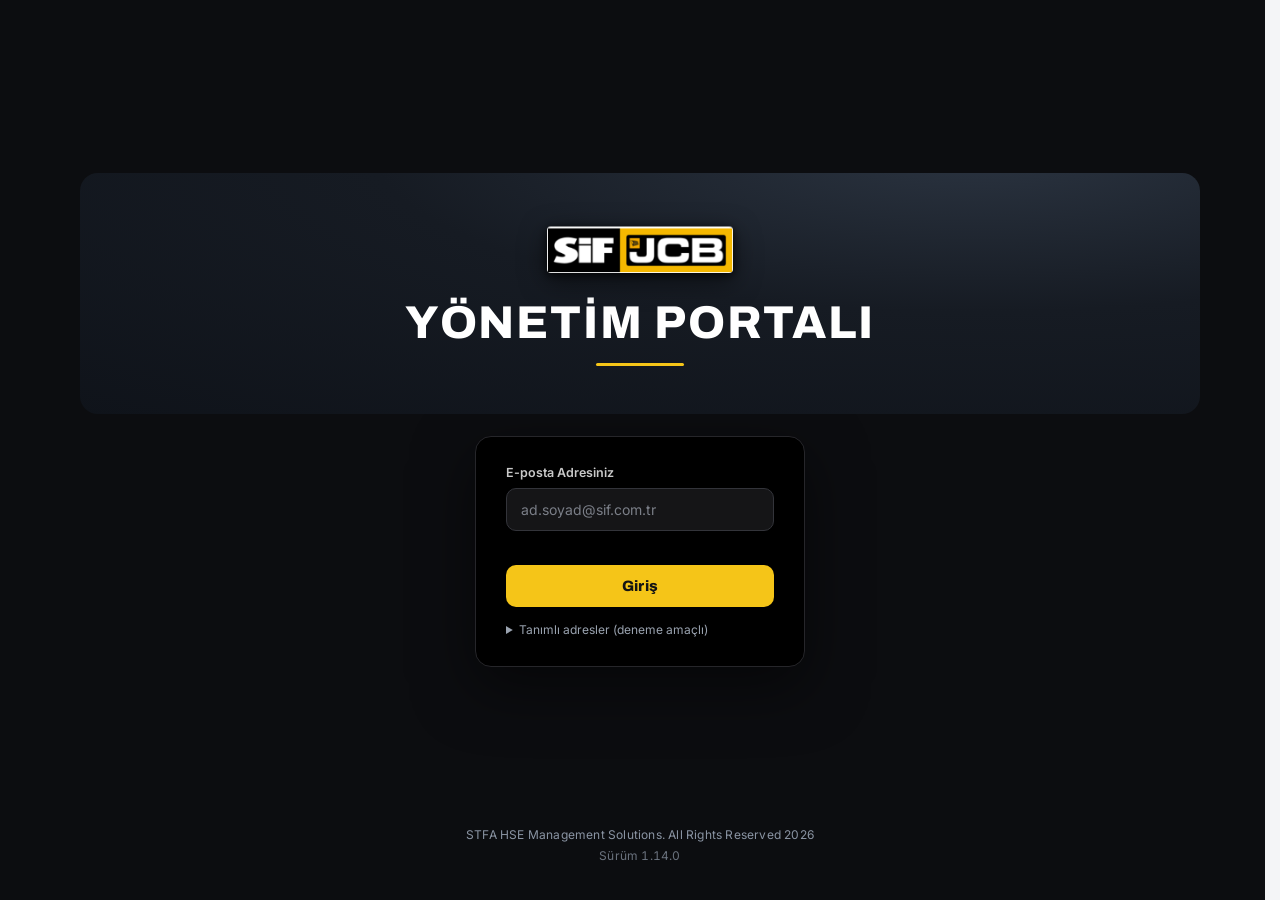
==== commit d9d44f6a: "Yayin: HS_Management_Module e5edc69" ====
--- a/hizli_olay_bildirimi.html
+++ b/hizli_olay_bildirimi.html
@@ -1029,6 +1029,14 @@
 .makQr{background:#fff;border:1px solid var(--border);border-radius:12px;padding:8px;text-align:center}
 .makQrKod svg{width:100%;height:auto;display:block}.makQr small{display:block;font-size:10.5px;font-weight:700;color:var(--text2);margin-top:4px;word-break:break-all}
 .makQrBtn{width:100%;justify-content:center}
+.anaQr .anaIco{background:#141414;color:var(--jcb)}
+.servisQrAlan{display:flex;flex-direction:column;align-items:center;gap:12px;margin:8vh auto 0;text-align:center}
+.servisQrBtn{display:flex;flex-direction:column;align-items:center;justify-content:center;gap:12px;width:220px;height:220px;border-radius:32px;border:0;background:#141414;color:var(--jcb);font:inherit;font-size:20px;font-weight:800;cursor:pointer;box-shadow:0 14px 34px rgba(0,0,0,.25)}
+.servisQrBtn svg{width:96px;height:96px}.servisQrAlan small{color:var(--text3);font-size:13px}
+.qrVideo{position:relative;border-radius:14px;overflow:hidden;background:#000;aspect-ratio:1;max-height:60vh;margin:0 auto 12px}
+.qrVideo video{width:100%;height:100%;object-fit:cover;display:block}
+.qrCerceve{position:absolute;inset:18%;border:3px solid var(--jcb);border-radius:14px;box-shadow:0 0 0 999px rgba(0,0,0,.35)}
+.qrElle{display:flex;gap:8px}.qrElle input{flex:1;min-width:0}
 .servisBas b{display:block;font-size:16px}.servisBas span{font-size:12.5px;color:var(--text2)}
 .denHaplar{display:flex;gap:6px;flex-wrap:wrap}
 .denHap{border:1px solid var(--border);background:var(--surface);color:var(--text2);border-radius:99px;padding:5px 12px;font:inherit;font-size:12.5px;font-weight:600;cursor:pointer}
@@ -2323,7 +2331,7 @@
 <div class="toast" id="toast"></div>
 
 <script>
-const APP_SURUM = '1.13.0';   /* YAYIN SÜRÜMÜ (27.10.2026) — her yayında yükselt (ana.ara.yama); Raporlar/GUNCELLEME_GUNLUGU.md başlığında aynı numara */
+const APP_SURUM = '1.14.0';   /* YAYIN SÜRÜMÜ (27.10.2026) — her yayında yükselt (ana.ara.yama); Raporlar/GUNCELLEME_GUNLUGU.md başlığında aynı numara */
 /* GÜVENLİK (20.10.2026) — ÇERÇEVEYE GÖMÜLMEZ: GitHub Pages "X-Frame-Options" başlığı gönderemiyor;
    uygulama başka bir sitenin içinde (iframe) açılıp kullanıcı görünmez düğmelere tıklatılamasın.
    Çerçevedeyse sayfa boşaltılır ve uygulama betiği burada durur. Aynı kökenden çerçeve (ör.
@@ -3281,7 +3289,7 @@
 function toast(m){
   if(TOAST_SUS){ try{ console.info('[İSG Portalı] (açılışta gösterilmedi)', m); }catch(e){} return; }
   const t=$('toast'); t.textContent=m; t.classList.add('on'); clearTimeout(t._h); t._h=setTimeout(()=>t.classList.remove('on'),2800); }
-function closeOv(id){ const el=$(id); if(!el) return; el.classList.remove('on'); el.classList.remove('tam'); if(typeof ovTamBtnTazele==='function') ovTamBtnTazele(id); }   /* kapanışta tam sayfa modundan çık */
+function closeOv(id){ const el=$(id); if(!el) return; if(id==='ovGrafik' && typeof qrDurdur==='function') qrDurdur(); el.classList.remove('on'); el.classList.remove('tam'); if(typeof ovTamBtnTazele==='function') ovTamBtnTazele(id); }   /* kapanışta tam sayfa modundan çık */
 /* Modalı aç + geçmişe giriş ekle → tarayıcı GERİ tuşu modalı kapatır (sayfa değişmez).
    State'te bulunduğun görünüm (v) taşınır; modal elle kapatılsa bile geri tuşu doğru sayfaya götürür. */
 /* ── TAM SAYFA (genişlet / daralt) — modal başlığındaki düğme ──
@@ -6438,7 +6446,7 @@
     can('egitim')?kutu('egt','Eğitim','eksik / süresi dolan / '+UYARI_GUN+' gün içinde',1):''
   ].filter(Boolean).join('');
   const SUT=(n=>n>4?Math.ceil(n/2):Math.max(n,1))((kutular.match(/class="hp-kutu/g)||[]).length);
-  w.innerHTML=`<div class="anaSelam">Hoş geldiniz, <b>${esc(adGoster(SES))}</b></div><div class="anaModuller" style="--sut:${SUT}">${mod('isg','İSG Yönetimi',ANA_ICO.isg)}${mod('personel','Personel Yönetimi',ANA_ICO.personel)}${mod('makine','Makine-Ekipman Yönetimi',ANA_ICO.makine)}${mod('egitim','Eğitim Yönetimi',ANA_ICO.egitim)}<form class="anaSor" onsubmit="event.preventDefault();asAc(this.q.value);this.q.value=''"><input name="q" type="text" autocomplete="off" maxlength="300" placeholder="${esc(Ld('Asistana sorun: kaç açık aksiyon var?','Ask the assistant: how many open actions?'))}"><button type="button" title="${esc(Ld('Konuşarak sor','Ask by voice'))}" onclick="asAc();asMik()"><svg viewBox="0 0 24 24" width="18" height="18" fill="none" stroke="currentColor" stroke-width="2" stroke-linecap="round" stroke-linejoin="round"><rect x="9" y="3" width="6" height="11" rx="3"/><path d="M5 11a7 7 0 0 0 14 0M12 18v3"/></svg></button><button type="submit" title="${esc(Ld('Sor','Ask'))}"><svg viewBox="0 0 24 24" width="18" height="18" fill="none" stroke="currentColor" stroke-width="2" stroke-linecap="round" stroke-linejoin="round"><path d="M4 12l16-8-6 16-3-7z"/></svg></button></form><div class="hava" id="anaHava" hidden onclick="havaMenu(event)" title="Hava durumu şehri"></div></div>
+  w.innerHTML=`<div class="anaSelam">Hoş geldiniz, <b>${esc(adGoster(SES))}</b></div><div class="anaModuller" style="--sut:${SUT}">${mod('isg','İSG Yönetimi',ANA_ICO.isg)}${mod('personel','Personel Yönetimi',ANA_ICO.personel)}${mod('makine','Makine-Ekipman Yönetimi',ANA_ICO.makine)}${mod('egitim','Eğitim Yönetimi',ANA_ICO.egitim)}${can('makine')?`<button type="button" class="anaMod anaQr" onclick="qrOku()" aria-label="QR oku"><span class="anaIco">${QR_OKU_SVG}</span><span class="anaIpucu">QR oku</span></button>`:''}<form class="anaSor" onsubmit="event.preventDefault();asAc(this.q.value);this.q.value=''"><input name="q" type="text" autocomplete="off" maxlength="300" placeholder="${esc(Ld('Asistana sorun: kaç açık aksiyon var?','Ask the assistant: how many open actions?'))}"><button type="button" title="${esc(Ld('Konuşarak sor','Ask by voice'))}" onclick="asAc();asMik()"><svg viewBox="0 0 24 24" width="18" height="18" fill="none" stroke="currentColor" stroke-width="2" stroke-linecap="round" stroke-linejoin="round"><rect x="9" y="3" width="6" height="11" rx="3"/><path d="M5 11a7 7 0 0 0 14 0M12 18v3"/></svg></button><button type="submit" title="${esc(Ld('Sor','Ask'))}"><svg viewBox="0 0 24 24" width="18" height="18" fill="none" stroke="currentColor" stroke-width="2" stroke-linecap="round" stroke-linejoin="round"><path d="M4 12l16-8-6 16-3-7z"/></svg></button></form><div class="hava" id="anaHava" hidden onclick="havaMenu(event)" title="Hava durumu şehri"></div></div>
     <div class="hp-gov" style="--sut:${SUT}"><div class="hp-serit">${kutular}</div>
     <div class="hp-pano">
       <div class="hp-kart" id="anaAjanda"><h3>Ajanda<small>Yaklaşanlar · önümüzdeki ${ANA_GUN} gün</small></h3>
@@ -7727,12 +7735,64 @@
   </div>`;
   ovAc('ovGrafik');
 }
-/* servis kullanıcısının ana sayfası: lokasyonundaki makineler (QR okutmadan seçmek için) */
+/* servis kullanıcısının ana sayfası (11.11.2026, kullanıcı: "servisçiler giriş yapınca sadece QR oku düğmesi çıkar") */
 function servisAnaHtml(){
-  const L=MAK.filter(m=>lokGorebilir(m.lok) && m.durum!=='Hizmet dışı').sort((a,b)=>String(a.envNo).localeCompare(String(b.envNo)));
   return `<div class="anaSelam">Hoş geldiniz, <b>${esc(adGoster(SES))}</b></div>
-    <div class="hp-kart"><h3>Makineler<small>QR kodunu telefonla okutun ya da listeden seçin</small></h3>
-    <div class="hp-liste">${L.length?L.map(m=>`<div class="hp-oge" onclick="servisAc(${jsA(m.id)})"><div class="m"><span class="u">${esc((m.envNo||'')+' — '+makTurOf(m.tur).ad)}</span><small>${esc([[m.marka,m.model].filter(Boolean).join(' '),lokAd(m.lok)].filter(Boolean).join(' · '))}</small></div></div>`).join(''):'<div class="hp-bos">Lokasyonunuzda makine yok.</div>'}</div></div>`;
+    <div class="servisQrAlan"><button type="button" class="servisQrBtn" onclick="qrOku()">${QR_OKU_SVG}<span>QR oku</span></button>
+    <small>Makinenin üzerindeki QR kodunu okutun</small></div>`;
+}
+/* ══ QR OKUMA (11.11.2026, kullanıcı: "QR ile okuma kurgulamalıyız; ana sayfaya girince QR oku kısmı olabilir, şirkettekiler
+   için; servisçiler giriş yapınca sadece QR oku düğmesi çıkar") ══
+   Kamera tarayıcının BarcodeDetector'ü ile okunur (Android Chrome / Edge; ağ gerekmez, görüntü cihazdan çıkmaz). Desteklemeyen
+   cihazda (iPhone Safari, Windows masaüstü) kamera açılmaz: etiketteki envanter no yazılır ya da telefonun kendi kamerası
+   kullanılır (etiketteki kod uygulamayı zaten açar). Okunan kod: uygulama adresi + #git=mak:<kimlik> → makQrAc; envanter no
+   da kabul edilir. Pencere kapanınca kamera hemen durdurulur. */
+const QR_OKU_SVG = '<svg viewBox="0 0 24 24" width="22" height="22" fill="none" stroke="currentColor" stroke-width="1.9" stroke-linecap="round" stroke-linejoin="round"><path d="M3 8V5a2 2 0 0 1 2-2h3M16 3h3a2 2 0 0 1 2 2v3M21 16v3a2 2 0 0 1-2 2h-3M8 21H5a2 2 0 0 1-2-2v-3"/><rect x="7" y="7" width="4" height="4"/><rect x="13" y="13" width="4" height="4"/><path d="M13 7h4v2M7 13v4h2"/></svg>';
+let QR_AKIS=null, QR_DONGU=0;
+function qrDurdur(){ cancelAnimationFrame(QR_DONGU); QR_DONGU=0; if(QR_AKIS){ QR_AKIS.getTracks().forEach(t=>t.stop()); QR_AKIS=null; } }
+function qrMetinCoz(s){
+  s=String(s||'').trim(); const m=s.match(/#git=mak:([^#&\s]+)/);
+  if(m) return MAK.find(x=>x.id===decodeURIComponent(m[1])) || {yok:decodeURIComponent(m[1])};
+  return MAK.find(x=>esitTR(x.envNo,s) || (x.sapNo && String(x.sapNo)===s)) || null;
+}
+function qrBulundu(s){
+  const m=qrMetinCoz(s);
+  if(!m){ toast('Bu kod bir makineye ait değil.'); return false; }
+  qrDurdur(); closeOv('ovGrafik');
+  if(m.yok){ toast('Bu makine bu cihazda kayıtlı değil.'); return true; }
+  makQrAc(m.id); return true;
+}
+async function qrOku(){
+  if(!(can('makine') || servisMi())){ toast('Makine bölümü için yetkiniz yok.'); return; }
+  qrDurdur();
+  const destek = ('BarcodeDetector' in window) && navigator.mediaDevices && navigator.mediaDevices.getUserMedia;
+  $('gpBaslik').textContent='QR oku';
+  $('gpGovde').innerHTML=`<div class="prsForm yumusak qrOkuForm">
+    ${destek?`<div class="qrVideo"><video id="qrVideo" playsinline muted></video><span class="qrCerceve"></span></div>`
+      :`<div class="hp-bos">Bu cihazda uygulama içinden kamera okuması yok. Telefonun kamerasıyla okutun ya da etiketteki envanter numarasını yazın.</div>`}
+    <form class="qrElle" onsubmit="event.preventDefault();qrBulundu(this.q.value)"><input name="q" type="text" autocomplete="off" placeholder="Envanter no"><button type="submit" class="denHapBtn acc">Aç</button></form>
+  </div>`;
+  ovAc('ovGrafik');
+  if(!destek) return;
+  try{
+    const bicim = await BarcodeDetector.getSupportedFormats().catch(()=>[]);
+    if(bicim.length && !bicim.includes('qr_code')) throw new Error('QR desteklenmiyor');
+    const bd=new BarcodeDetector({formats:['qr_code']});
+    QR_AKIS=await navigator.mediaDevices.getUserMedia({video:{facingMode:'environment'}, audio:false});
+    const v=$('qrVideo'); if(!v){ qrDurdur(); return; }
+    v.srcObject=QR_AKIS; await v.play();
+    let son=0;
+    const tara=async t=>{
+      if(!QR_AKIS) return;
+      if(!$('ovGrafik').classList.contains('on') || !$('qrVideo')){ qrDurdur(); return; }   /* pencere kapandı: kamera durur */
+      if(t-son>250){ son=t; try{ const L=await bd.detect(v); if(L.length && qrBulundu(L[0].rawValue)) return; }catch(e){} }
+      QR_DONGU=requestAnimationFrame(tara);
+    };
+    QR_DONGU=requestAnimationFrame(tara);
+  }catch(e){
+    qrDurdur(); const k=document.querySelector('.qrVideo');
+    if(k) k.outerHTML=`<div class="hp-bos">${e && e.name==='NotAllowedError'?'Kamera izni verilmedi.':'Kamera açılamadı.'} Etiketteki envanter numarasını yazın.</div>`;
+  }
 }
 /* ilgili olaylar grubunda "+": bu ekipmanla yeni olay bildirimi (form açılır, ekipman bağlı gelir) */
 function makOlayYeni(id){
@@ -14100,7 +14160,7 @@
   'SGK bildirimi':'SSI notification','bildirilmesi bekleyen olay':'incidents awaiting notification','Personel belgesi':'Personnel documents','Makine kontrolü':'Equipment inspection',
   /* periyodik kontrol dijital formu (11.11.2026) */
   'Süresi Yaklaşan Belge':'Documents Expiring Soon','Kontrolü Yaklaşan':'Inspection Due Soon','Kontrolü / Belgesi Yaklaşan':'Inspection / Document Due Soon','Yenilemesi Yaklaşan':'Renewal Due Soon',
-  'QR üret':'Generate QR','Yazdır':'Print','Yeni bakım kaydı':'New maintenance record','Servis kataloğu':'Service catalogue','Girdiğim bakım kayıtları':'My maintenance records','Servis / Bakım Firması':'Service / Maintenance Company','Makineler':'Machines',
+  'Menü':'Menu','AI analiz':'AI analysis','Gece / gündüz':'Dark / light','Dil':'Language','Çıkış':'Sign out','QR oku':'Scan QR','Envanter no':'Inventory no','Aç':'Open','Makinenin üzerindeki QR kodunu okutun':'Scan the QR code on the machine','QR üret':'Generate QR','Yazdır':'Print','Yeni bakım kaydı':'New maintenance record','Servis kataloğu':'Service catalogue','Girdiğim bakım kayıtları':'My maintenance records','Servis / Bakım Firması':'Service / Maintenance Company','Makineler':'Machines',
   'Rapor dosyası yükle':'Upload report file','Ekrandan doldur':'Fill in on screen','Yetkili kişi':'Competent person','Unvan':'Title','EKİPNET / yetki kayıt no':'EKİPNET / registration no',
   'Kontrol yöntemi / standart':'Inspection method / standard','Test ve ölçümler':'Tests and measurements','Tespit edilen eksiklikler / öneriler':'Deficiencies found / recommendations',
   'Sonuç (kullanımında sakınca)':'Result (fit for use)','İmzalı rapor dosyası (isteğe bağlı)':'Signed report file (optional)','Uygulanmaz':'Not applicable','Kontrol formu':'Inspection form',
@@ -14837,8 +14897,54 @@
   const gor=()=>{ const v=document.querySelector('.view.on'); g.style.display=(SES && v && !v.querySelector('.aiFab')) ? '' : 'none'; if(!m.hidden && hedef && !hedef.offsetParent) m.hidden=true; };
   const go_=new MutationObserver(gor); document.querySelectorAll('.view').forEach(v=>go_.observe(v,{attributes:true,attributeFilter:['class']})); setTimeout(gor,0);
 })();
+/* ═══ TELEFON: TEK MENÜ BALONU (11.11.2026, kullanıcı: "app tarafında ekrana sığmıyor taşıyor; alt balonlar tek balona düşsün,
+   ona basınca listeden seçelim, AI da onun içinde olsun") ═══
+   Telefonda (ve dokunmatik tablette; alt sekme çubuğuyla aynı sorgu, uygulama.css) alt sekme çubuğu ve AI düğmesi gizlenir;
+   sağ altta tek yuvarlak düğme kalır. Basınca alttan açılan listede: o ekranın sekmeleri (#nav'daki görünür düğmeler — tıklayınca
+   asıl düğmeye basılır), AI analizi (ekranın kendi AI düğmesi varsa), Asistan, QR oku (yetkiliyse), gece modu, dil, Ayarlar
+   (yöneticiyse) ve Çıkış. Üst çubukta telefonda yalnız logo, profil ve bildirim çanı kalır. */
+(function(){
+  const IK={
+    menu:'<svg viewBox="0 0 24 24" fill="none" stroke="currentColor" stroke-width="2.2" stroke-linecap="round"><path d="M4 7h16M4 12h16M4 17h16"/></svg>',
+    ai:'<svg viewBox="0 0 24 24" fill="none" stroke="currentColor" stroke-width="2" stroke-linecap="round" stroke-linejoin="round"><path d="M4 20V10M10 20V4M16 20v-7M22 20H2"/></svg>',
+    as:'<svg viewBox="0 0 24 24" fill="none" stroke="currentColor" stroke-width="2" stroke-linecap="round" stroke-linejoin="round"><path d="M21 12a8 8 0 0 1-11.6 7.1L4 20l1-4.6A8 8 0 1 1 21 12z"/></svg>',
+    tema:'<svg viewBox="0 0 24 24" fill="none" stroke="currentColor" stroke-width="2" stroke-linecap="round" stroke-linejoin="round"><path d="M21 12.8A9 9 0 1 1 11.2 3a7 7 0 0 0 9.8 9.8z"/></svg>',
+    ayar:'<svg viewBox="0 0 24 24" fill="none" stroke="currentColor" stroke-width="2" stroke-linecap="round" stroke-linejoin="round"><circle cx="12" cy="12" r="3"/><path d="M19.4 15a1.7 1.7 0 0 0 .3 1.8l.1.1a2 2 0 1 1-2.8 2.8l-.1-.1a1.7 1.7 0 0 0-1.8-.3 1.7 1.7 0 0 0-1 1.5V21a2 2 0 1 1-4 0v-.1a1.7 1.7 0 0 0-1.1-1.5 1.7 1.7 0 0 0-1.8.3l-.1.1a2 2 0 1 1-2.8-2.8l.1-.1a1.7 1.7 0 0 0 .3-1.8 1.7 1.7 0 0 0-1.5-1H3a2 2 0 1 1 0-4h.1a1.7 1.7 0 0 0 1.5-1.1 1.7 1.7 0 0 0-.3-1.8l-.1-.1a2 2 0 1 1 2.8-2.8l.1.1a1.7 1.7 0 0 0 1.8.3H9a1.7 1.7 0 0 0 1-1.5V3a2 2 0 1 1 4 0v.1a1.7 1.7 0 0 0 1 1.5 1.7 1.7 0 0 0 1.8-.3l.1-.1a2 2 0 1 1 2.8 2.8l-.1.1a1.7 1.7 0 0 0-.3 1.8V9a1.7 1.7 0 0 0 1.5 1H21a2 2 0 1 1 0 4h-.1a1.7 1.7 0 0 0-1.5 1z"/></svg>',
+    cik:'<svg viewBox="0 0 24 24" fill="none" stroke="currentColor" stroke-width="2" stroke-linecap="round" stroke-linejoin="round"><path d="M9 21H5a2 2 0 0 1-2-2V5a2 2 0 0 1 2-2h4M16 17l5-5-5-5M21 12H9"/></svg>'
+  };
+  const b=document.createElement('button'); b.type='button'; b.id='telMenuBtn'; b.className='telMenuBtn'; b.setAttribute('aria-label','Menü'); b.innerHTML=IK.menu;
+  const p=document.createElement('div'); p.id='telMenuPerde'; p.className='telMenuPerde';
+  const s=document.createElement('div'); s.id='telMenu'; s.className='telMenu'; s.setAttribute('role','menu');
+  document.body.append(b,p,s);
+  let IS=[];
+  const kapat=()=>document.body.classList.remove('telMenuAcik');
+  const satir=(ad,ik,f,cls)=>{ IS.push(f); return `<button type="button" class="telMenuOge${cls?' '+cls:''}" data-i="${IS.length-1}"><span class="telMenuIk">${ik}</span><span>${esc(ad)}</span></button>`; };
+  function ac(){
+    if(!SES) return; IS=[];
+    const v=document.querySelector('.view.on');
+    const sek=[...document.querySelectorAll('#nav button')].filter(x=>!x.classList.contains('navTop') && !x.classList.contains('navBrand') && x.style.display!=='none' && !x.hidden && getComputedStyle(x).display!=='none' && x.textContent.trim());
+    const aiF=v && v.querySelector('.aiFab');
+    let h=`<div class="telMenuBas">${esc(Ld('Menü','Menu'))}</div><div class="telMenuIzgara">`;
+    sek.forEach(x=>{ h+=satir(x.textContent.trim(), x.querySelector('svg')?x.querySelector('svg').outerHTML:IK.menu, ()=>x.click(), x.classList.contains('on')?'on':''); });
+    h+='</div><div class="telMenuAyrac"></div><div class="telMenuIzgara">';
+    if(aiF) h+=satir(Ld('AI analiz','AI analysis'), IK.ai, ()=>{ const f=aiF.onclick; if(f) f.call(aiF); else aiF.click(); }, 'ai');
+    h+=satir(Ld('Asistan','Assistant'), IK.as, ()=>asAc(), 'ai');
+    if(typeof qrOku==='function' && (can('makine') || (typeof servisMi==='function' && servisMi()))) h+=satir(Ld('QR oku','Scan QR'), QR_OKU_SVG, ()=>qrOku());
+    h+=satir(Ld('Gece / gündüz','Dark / light'), IK.tema, ()=>temaDegis());
+    h+=satir(Ld('Dil','Language')+' · '+(DIL==='en'?'EN':'TR'), '<b class="telMenuDil">'+(DIL==='en'?'TR':'EN')+'</b>', ()=>dilDegis());
+    const ay=$('hdAyarBtn'); if(ay && ay.style.display!=='none') h+=satir(Ld('Ayarlar','Settings'), IK.ayar, ()=>go('set'));
+    h+=satir(Ld('Çıkış','Sign out'), IK.cik, ()=>cikis(), 'cik');
+    s.innerHTML=h+'</div>';
+    document.body.classList.add('telMenuAcik');
+  }
+  b.addEventListener('click',()=>{ document.body.classList.contains('telMenuAcik') ? kapat() : ac(); });
+  p.addEventListener('click',kapat);
+  s.addEventListener('click',e=>{ const o=e.target.closest('.telMenuOge'); if(!o) return; const f=IS[+o.dataset.i]; kapat(); if(f) setTimeout(f,0); });
+  const gor=()=>{ b.style.display = SES ? '' : 'none'; if(!SES) kapat(); };
+  const mo=new MutationObserver(gor); document.querySelectorAll('.view').forEach(x=>mo.observe(x,{attributes:true,attributeFilter:['class']})); setTimeout(gor,0);
+})();
 /* ═══ GÜNCELLENDİ NOTU — açılışta bir kez (cihaz başına) ═══ */
-const SURUM_NOTU={'1.13.0':['Makine QR kodu: kartta QR üret, fotoğrafın altında kod, etiket yazdırma; telefonla okutunca makine kartı açılır','Servis / Bakım Firması kullanıcısı: yalnız bakım kaydı girer ve servis kataloğunu görür','SGK kutusunda geciken sayısı; balonlarda "Süresi Yaklaşan", "Kontrolü Yaklaşan" adları'],'1.12.0':['Periyodik kontrol ekrandan doldurulabilir: ekipman türüne ve Ek-III tablosuna göre kontrol maddeleri, test ve ölçümler, yetkili kişi, sonuç','Pano balonları her ekranda tek sıra','Dosya seçme kutusu düzeltildi; kart üstündeki durum hapı ve Liste düğmesi kaldırıldı'],'1.11.4':['Ana sayfa ekrana sığar: kaydırma çubuğu çıkmaz, başka ekrana geçince yeniden ayarlanır'],'1.11.3':['Ana sayfa: ajanda listesi kartın altına kadar uzar','Masaüstü kısayolu açılınca boş PowerShell penceresi kalmaz'],'1.11.2':['Küçült düğmesi pencereyi saatin yanına indirir (SİF simgesi; masaüstü kısayolu)','Ana sayfa kutuları her ekran genişliğinde hizalı: sütun sayısı ekrana göre (4 / 3 / 2 / 1)'],
+const SURUM_NOTU={'1.14.0':['QR oku: ana sayfada (makine yetkisi) ve servis kullanıcısının girişinde; kamerayla ya da envanter no ile makine açılır','Telefonda ekran taşmıyor: alt sekmeler ve AI tek menü balonunda; üst çubukta logo, profil ve zil','Telefonda AI analiz önerileri okunur düzende'],'1.13.0':['Makine QR kodu: kartta QR üret, fotoğrafın altında kod, etiket yazdırma; telefonla okutunca makine kartı açılır','Servis / Bakım Firması kullanıcısı: yalnız bakım kaydı girer ve servis kataloğunu görür','SGK kutusunda geciken sayısı; balonlarda "Süresi Yaklaşan", "Kontrolü Yaklaşan" adları'],'1.12.0':['Periyodik kontrol ekrandan doldurulabilir: ekipman türüne ve Ek-III tablosuna göre kontrol maddeleri, test ve ölçümler, yetkili kişi, sonuç','Pano balonları her ekranda tek sıra','Dosya seçme kutusu düzeltildi; kart üstündeki durum hapı ve Liste düğmesi kaldırıldı'],'1.11.4':['Ana sayfa ekrana sığar: kaydırma çubuğu çıkmaz, başka ekrana geçince yeniden ayarlanır'],'1.11.3':['Ana sayfa: ajanda listesi kartın altına kadar uzar','Masaüstü kısayolu açılınca boş PowerShell penceresi kalmaz'],'1.11.2':['Küçült düğmesi pencereyi saatin yanına indirir (SİF simgesi; masaüstü kısayolu)','Ana sayfa kutuları her ekran genişliğinde hizalı: sütun sayısı ekrana göre (4 / 3 / 2 / 1)'],
   '1.11.1':['Üst çubukta simge durumuna küçült düğmesi (bilgisayarda, yerel sunucuyla açılan uygulama penceresinde)'],
   '1.11.0':['Makine: bakım kaydı ekrandan, vardiya öncesi kontrol listesi, arıza bildirimi, sayaç / yakıt kaydı; sonraki bakım ajanda ve uyarılarda','Personel: KKD zimmet ve görevlendirme / yetki kayıtları (yenileme ve geçerlilik uyarısı); Eğitim: Toolbox (saha) eğitimi hızlı kaydı','Belge listelerinde başlıkta + (yeni kayıt), tamam belgede güncelle simgesi; liste dışarı tıklayınca kapanır'],
   '1.10.4':['Asistan: Doğru / Yanlış ile öğrenme; öğretilen cevap bölüme bağlı ve yalnız yetkisi olana görünür (olay ve sağlıkta yazılı cevap yok)','Asistan cevaplarında kişi adları maskeli, olay kayıtlarında ayrıntı kayıtta','Olay kayıtlarındaki Klasöre Yaz düğmesi kaldırıldı'],
--- a/uygulama.css
+++ b/uygulama.css
@@ -259,3 +259,55 @@
 #kurBox .kurBtn{width:100%;background:transparent;color:var(--jcb);border:1px solid var(--jcb);border-radius:10px;padding:11px;font-family:var(--font);font-size:13px;font-weight:600;cursor:pointer}
 #kurBox .kurIpucu{font-size:12px;line-height:1.55;color:#c9c9c9;background:#111114;border:1px solid #2a2b30;border-radius:10px;padding:10px 12px}
 #kurBox .kurIpucu b{color:#fff}
+/* ── TEK MENÜ BALONU + TAŞMA (11.11.2026, kullanıcı: "app tarafında ekrana sığmıyor taşıyor; alt balonlar tek balona düşsün,
+   ona basınca listeden seçelim, AI da onun içinde olsun") ──
+   Alt sekme çubuğuyla aynı sorgu (telefon + dokunmatik tablet): çubuk ve AI düğmeleri gizlenir, sağ altta tek balon (#telMenuBtn,
+   JS portal sayfasında). Telefonda üst çubukta yalnız logo, profil ve zil; tema / dil / ayarlar / küçült / çıkış / AI modu menüde. */
+.telMenuBtn,.telMenuPerde,.telMenu{display:none}
+@media(max-width:640px),(hover:none) and (pointer:coarse){
+  nav#nav{display:none!important}
+  .aiFab,#aiMenu{display:none!important}
+  main{padding-bottom:calc(84px + env(safe-area-inset-bottom))!important}
+  .telMenuBtn{display:grid;place-items:center;position:fixed;right:16px;bottom:calc(16px + env(safe-area-inset-bottom));z-index:90;width:58px;height:58px;
+      border-radius:50%;border:0;background:#141414;color:var(--jcb);box-shadow:0 10px 26px rgba(0,0,0,.35),0 0 0 3px var(--jcb) inset;cursor:pointer}
+  .telMenuBtn svg{width:26px;height:26px}
+  body.telMenuAcik .telMenuBtn{background:var(--jcb);color:#141414}
+  body.telMenuAcik .telMenuPerde{display:block;position:fixed;inset:0;z-index:88;background:rgba(0,0,0,.5)}
+  body.telMenuAcik .telMenu{display:block;position:fixed;left:0;right:0;bottom:0;z-index:89;max-height:80vh;overflow-y:auto;
+      background:#fff;border-radius:20px 20px 0 0;padding:14px 14px calc(90px + env(safe-area-inset-bottom));box-shadow:0 -10px 30px rgba(0,0,0,.45);
+      animation:telMenuAc .16s ease-out}
+  @keyframes telMenuAc{from{transform:translateY(24px);opacity:0}to{transform:none;opacity:1}}
+  .telMenuBas{font-size:12px;font-weight:800;letter-spacing:.6px;text-transform:uppercase;color:var(--text3);margin:0 2px 10px}
+  .telMenuIzgara{display:grid;grid-template-columns:repeat(3,minmax(0,1fr));gap:8px}
+  .telMenuAyrac{height:1px;background:var(--border);margin:12px 0}
+  .telMenuOge{display:flex;flex-direction:column;align-items:center;justify-content:center;gap:6px;min-height:76px;padding:8px 4px;border-radius:14px;
+      border:1px solid var(--border);background:var(--surface2);color:var(--text);font-family:var(--font);font-size:12px;font-weight:600;line-height:1.2;text-align:center;cursor:pointer}
+  .telMenuOge.on{border-color:var(--jcb);background:rgba(245,197,24,.14)}
+  .telMenuOge.ai .telMenuIk{background:#141414;color:var(--jcb)}
+  .telMenuOge.cik{color:var(--red,#d32f2f)}
+  .telMenuIk{display:grid;place-items:center;width:34px;height:34px;border-radius:10px;background:var(--surface);color:var(--text)}
+  .telMenuIk svg{width:19px;height:19px;margin:0!important}
+  .telMenuDil{font-size:12px;font-weight:800}
+}
+@media(max-width:640px){
+  /* üst çubuk: yalnız logo, profil, zil (gerisi menüde) — taşma buradan geliyordu */
+  header #hdAiMod,header #themeBtn,header #hdDil,header #hdAyarBtn,header #hdKucult,header .hbtn[onclick="cikis()"],header .hdMarka,header .hdGezin{display:none!important}
+  header{overflow:hidden}
+  .me .t1{max-width:90px}
+  /* ana sayfa: modül düğmeleri sarılır, hava tam genişlik */
+  .anaModuller{flex-wrap:wrap!important;gap:8px!important}
+  .anaModuller .anaMod{flex:1 1 0;min-width:0}
+  .anaModuller .hava{flex:1 1 100%;min-width:0;max-width:100%}
+  .servisQrBtn{width:min(220px,70vw);height:min(220px,70vw)}
+  /* genel: hiçbir kutu ekranı taşırmasın */
+  main,.view{max-width:100vw;overflow-x:hidden}
+  .ov .card,.ov .panel{max-width:100vw}
+}
+@media(max-width:640px),(hover:none) and (pointer:coarse){ body.dark.telMenuAcik .telMenu{background:#1b1d22} }
+/* AI analiz penceresi (telefon): öneri metni üstte tam genişlik, düğmeler altında — yan yana sıkışıp metin harf harf kırılıyordu */
+@media(max-width:640px){
+  .maiOneri{flex-direction:column!important;align-items:stretch!important;gap:8px}
+  .maiOneri>span:first-child{min-width:0}
+  .maiDug{flex-wrap:wrap;justify-content:flex-end}
+  .maiBulgu{min-width:0}
+}
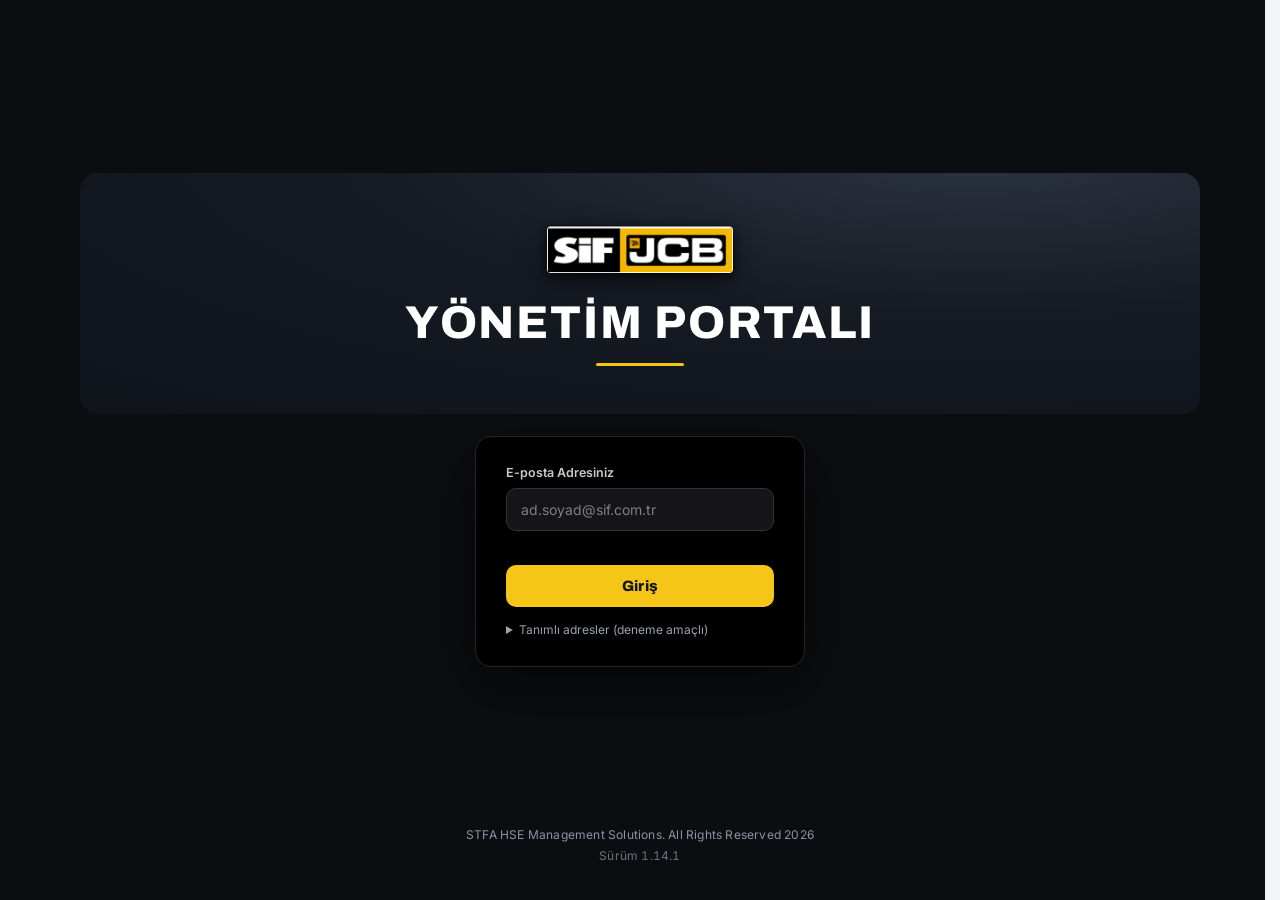
==== commit 75558acd: "Yayin: HS_Management_Module 1c29445" ====
--- a/hizli_olay_bildirimi.html
+++ b/hizli_olay_bildirimi.html
@@ -2311,6 +2311,7 @@
   <div class="mb" id="profilGovde"></div>
   <div class="mf">
     <button class="btn sm" id="profilTema" onclick="profilTema()">Gece moduna geç</button>
+    <button class="btn sm" id="profilDil" onclick="dilDegis();profilAc()">English</button>
     <button class="btn sm" id="profilYonet" onclick="profilYonet()">Kullanıcıları yönet</button>
     <div style="flex:1"></div>
     <button class="btn red sm" onclick="closeOv('ovProfil');cikis()">Çıkış</button>
@@ -2331,7 +2332,7 @@
 <div class="toast" id="toast"></div>
 
 <script>
-const APP_SURUM = '1.14.0';   /* YAYIN SÜRÜMÜ (27.10.2026) — her yayında yükselt (ana.ara.yama); Raporlar/GUNCELLEME_GUNLUGU.md başlığında aynı numara */
+const APP_SURUM = '1.14.1';   /* YAYIN SÜRÜMÜ (27.10.2026) — her yayında yükselt (ana.ara.yama); Raporlar/GUNCELLEME_GUNLUGU.md başlığında aynı numara */
 /* GÜVENLİK (20.10.2026) — ÇERÇEVEYE GÖMÜLMEZ: GitHub Pages "X-Frame-Options" başlığı gönderemiyor;
    uygulama başka bir sitenin içinde (iframe) açılıp kullanıcı görünmez düğmelere tıklatılamasın.
    Çerçevedeyse sayfa boşaltılır ve uygulama betiği burada durur. Aynı kökenden çerçeve (ör.
@@ -3935,6 +3936,7 @@
     <div class="hint">Ad, e-posta ve yetkiler yönetici tarafından Ayarlar → Kullanıcılar'dan değiştirilir.</div>`;
   $('profilTema').textContent = document.body.classList.contains('dark') ? 'Gündüz moduna geç' : 'Gece moduna geç';
   $('profilYonet').style.display = can('ayar') ? '' : 'none';
+  { const d=$('profilDil'); if(d){ d.textContent = DIL==='en' ? 'Türkçe' : 'English'; d.setAttribute('data-dil-yok',''); } }   /* 11.11.2026: telefonda dil düğmesi üst çubukta yok */
   $('ovProfil').classList.add('on');
 }
 function profilTema(){ temaDegis(); profilAc(); }
@@ -6607,7 +6609,7 @@
   else if(h.startsWith('aks:')){ go('act'); openActByNo(h.slice(4)); }
   else if(h.startsWith('den:')) denAc(h.slice(4));
   else if(h.startsWith('prs:')) prsAc(h.slice(4));
-  else if(h.startsWith('mak:')) makQrAc(decodeURIComponent(h.slice(4)));
+  else if(h.startsWith('mak:')) makQrAc(h.slice(4));
   else if(h==='personel'||h==='makine'||h==='ana') go(h);
   else if(h==='pano') go('analiz');
 }
@@ -7662,7 +7664,14 @@
    Kitaplık: lib/qrcode.js (qrcode-generator 1.4.4, MIT; Kalite ile aynı), ilk kullanımda yüklenir — ağ gerekmez.
    Not: kayıtlar şimdilik cihazda; okutulan makine o cihazda yoksa uyarı verilir (veri havuzu açılınca her cihazda). */
 const QR_TABAN = 'https://trioms.github.io/SIF-ISG/hizli_olay_bildirimi.html';
-const makQrAdres = m => QR_TABAN + '#git=mak:' + encodeURIComponent(m.id);
+/* 11.11.2026: kodda kimliğin yanında envanter no da var (mak:<kimlik>:<envanter no>) — kayıtlar cihazda olduğu için başka
+   cihazda kimlik bulunamazsa makine envanter numarasıyla bulunur (aynı envanter no ile girilmiş makine). Eski etiketler (yalnız
+   kimlik) aynen çalışır. */
+const makQrAdres = m => QR_TABAN + '#git=mak:' + encodeURIComponent(m.id) + (m.envNo ? ':' + encodeURIComponent(m.envNo) : '');
+function makQrBul(s){
+  const p=String(s||'').split(':'), id=decodeURIComponent(p[0]||''), env=p[1]?decodeURIComponent(p[1]):'';
+  return MAK.find(x=>x.id===id) || (env ? MAK.find(x=>esitTR(x.envNo,env)) : null) || null;
+}
 const servisMi = () => !!(SES && SES.pozisyon==='servis');
 let _qrYuk=null;
 function qrYukle(){
@@ -7690,28 +7699,32 @@
   m.qr=qr; const o=MAK.find(x=>x.id===m.id); if(o){ o.qr=qr; saveMak(); }   /* yalnız QR işareti yazılır; karttaki kaydedilmemiş düzenleme yazılmaz */
   makRender();
 }
-/* etiket: 80 × 50 mm, QR + envanter no + tür + marka / model + seri; yazdırma penceresi gizli çerçeveden açılır */
+/* etiket: en az 80 × 50 mm, QR + envanter no + tür + marka / model + seri; yazdırma penceresi gizli çerçeveden açılır.
+   11.11.2026 (kullanıcı: "telefonla okutun bilgisini basma; SİF numarası tek satırda olsun, alttaki sarı çizgiyle beraber uzat"):
+   envanter no tek satır; etiket numaranın boyuna göre genişler (sarı şerit de), sayfa boyu ölçülüp @page'e yazılır. */
 async function makQrYazdir(){
   const m=MAK_CUR; if(!m) return;
   try{ await qrYukle(); }catch(e){ toast(e.message); return; }
   const t=makTurOf(m.tur), e=esc;
   const html=`<!DOCTYPE html><html lang="tr"><head><meta charset="utf-8"><title>${e(m.envNo||'QR')}</title><style>
-    @page{size:80mm 50mm;margin:0}*{box-sizing:border-box;margin:0}body{font-family:'Segoe UI',Arial,sans-serif;color:#141414}
-    .e{width:80mm;height:50mm;padding:3mm;display:flex;gap:3mm;align-items:center;border-bottom:2.2mm solid #F5C518}
+    @page{size:80mm 50mm;margin:0}html,body{width:max-content}*{box-sizing:border-box;margin:0}body{font-family:'Segoe UI',Arial,sans-serif;color:#141414}
+    .e{width:max-content;min-width:80mm;height:50mm;padding:3mm;display:flex;gap:3mm;align-items:center;border-bottom:2.2mm solid #F5C518}
     .q{width:42mm;height:42mm;flex:none}.q svg{width:100%;height:100%}
-    .b{flex:1;min-width:0;display:flex;flex-direction:column;gap:1.2mm;font-size:7.5pt;line-height:1.25}
-    .b img{width:26mm;height:auto}.b b{font-size:9.5pt;word-break:break-all}.b small{font-size:6.5pt;color:#555}
+    .b{flex:none;width:max-content;min-width:34mm;display:flex;flex-direction:column;gap:1.2mm;font-size:7.5pt;line-height:1.25}
+    .b img{width:26mm;height:auto}.b b{font-size:9.5pt;white-space:nowrap}.b span{width:0;min-width:100%}
   </style></head><body><div class="e"><div class="q">${qrSvg(makQrAdres(m))}</div><div class="b"><img src="sif_jcb_logo.png" alt="">
-    <b>${e(m.envNo||'')}</b><span>${e(m.tur?t.ad:'')}</span><span>${e([m.marka,m.model].filter(Boolean).join(' '))}</span>${m.seriNo?`<span>Seri: ${e(m.seriNo)}</span>`:''}
-    <small>Telefonla okutun: makine kartı açılır</small></div></div></body></html>`;
-  const f=document.createElement('iframe'); f.style.cssText='position:fixed;width:0;height:0;border:0;right:0;bottom:0';
+    <b>${e(m.envNo||'')}</b><span>${e(m.tur?t.ad:'')}</span><span>${e([m.marka,m.model].filter(Boolean).join(' '))}</span>${m.seriNo?`<span>Seri: ${e(m.seriNo)}</span>`:''}</div></div></body></html>`;
+  const f=document.createElement('iframe'); f.style.cssText='position:fixed;left:-9999px;top:0;width:900px;height:400px;border:0;visibility:hidden';
   document.body.appendChild(f);
-  f.onload=()=>{ setTimeout(()=>{ try{ f.contentWindow.focus(); f.contentWindow.print(); }catch(x){} setTimeout(()=>f.remove(),60000); },300); };
+  f.onload=()=>{ setTimeout(()=>{ try{
+      const d=f.contentDocument, k=d.querySelector('.e'), mm=Math.ceil(k.getBoundingClientRect().width*25.4/96)+1;
+      const st=d.createElement('style'); st.textContent=`@page{size:${mm}mm 50mm;margin:0}`; d.head.appendChild(st);
+      f.contentWindow.focus(); f.contentWindow.print(); }catch(x){} setTimeout(()=>f.remove(),60000); },300); };
   f.srcdoc=html;
 }
 /* QR okutulunca (derin bağlantı): yetkili → tam kart; servis → servis sayfası */
 function makQrAc(id){
-  const m=MAK.find(x=>x.id===id);
+  const m=MAK.find(x=>x.id===id) || makQrBul(id); if(m) id=m.id;
   if(!m){ toast('Bu makine bu cihazda kayıtlı değil.'); return; }
   if(!lokGorebilir(m.lok)){ toast('Bu makinenin lokasyonu için yetkiniz yok.'); return; }
   if(can('makine')) return makAc(id);
@@ -7752,7 +7765,7 @@
 function qrDurdur(){ cancelAnimationFrame(QR_DONGU); QR_DONGU=0; if(QR_AKIS){ QR_AKIS.getTracks().forEach(t=>t.stop()); QR_AKIS=null; } }
 function qrMetinCoz(s){
   s=String(s||'').trim(); const m=s.match(/#git=mak:([^#&\s]+)/);
-  if(m) return MAK.find(x=>x.id===decodeURIComponent(m[1])) || {yok:decodeURIComponent(m[1])};
+  if(m) return makQrBul(m[1]) || {yok:m[1]};
   return MAK.find(x=>esitTR(x.envNo,s) || (x.sapNo && String(x.sapNo)===s)) || null;
 }
 function qrBulundu(s){
@@ -14944,7 +14957,7 @@
   const mo=new MutationObserver(gor); document.querySelectorAll('.view').forEach(x=>mo.observe(x,{attributes:true,attributeFilter:['class']})); setTimeout(gor,0);
 })();
 /* ═══ GÜNCELLENDİ NOTU — açılışta bir kez (cihaz başına) ═══ */
-const SURUM_NOTU={'1.14.0':['QR oku: ana sayfada (makine yetkisi) ve servis kullanıcısının girişinde; kamerayla ya da envanter no ile makine açılır','Telefonda ekran taşmıyor: alt sekmeler ve AI tek menü balonunda; üst çubukta logo, profil ve zil','Telefonda AI analiz önerileri okunur düzende'],'1.13.0':['Makine QR kodu: kartta QR üret, fotoğrafın altında kod, etiket yazdırma; telefonla okutunca makine kartı açılır','Servis / Bakım Firması kullanıcısı: yalnız bakım kaydı girer ve servis kataloğunu görür','SGK kutusunda geciken sayısı; balonlarda "Süresi Yaklaşan", "Kontrolü Yaklaşan" adları'],'1.12.0':['Periyodik kontrol ekrandan doldurulabilir: ekipman türüne ve Ek-III tablosuna göre kontrol maddeleri, test ve ölçümler, yetkili kişi, sonuç','Pano balonları her ekranda tek sıra','Dosya seçme kutusu düzeltildi; kart üstündeki durum hapı ve Liste düğmesi kaldırıldı'],'1.11.4':['Ana sayfa ekrana sığar: kaydırma çubuğu çıkmaz, başka ekrana geçince yeniden ayarlanır'],'1.11.3':['Ana sayfa: ajanda listesi kartın altına kadar uzar','Masaüstü kısayolu açılınca boş PowerShell penceresi kalmaz'],'1.11.2':['Küçült düğmesi pencereyi saatin yanına indirir (SİF simgesi; masaüstü kısayolu)','Ana sayfa kutuları her ekran genişliğinde hizalı: sütun sayısı ekrana göre (4 / 3 / 2 / 1)'],
+const SURUM_NOTU={'1.14.1':['QR kodu başka cihazda da makineyi bulur: kodda envanter no da var (yeni etiket basın)','QR etiketi: numara tek satır, etiket numaraya göre uzar; "telefonla okutun" yazısı kalktı','Telefonda ana sayfada menü balonu yok; Asistan kutusu ana sayfada, dil profil penceresinde'],'1.14.0':['QR oku: ana sayfada (makine yetkisi) ve servis kullanıcısının girişinde; kamerayla ya da envanter no ile makine açılır','Telefonda ekran taşmıyor: alt sekmeler ve AI tek menü balonunda; üst çubukta logo, profil ve zil','Telefonda AI analiz önerileri okunur düzende'],'1.13.0':['Makine QR kodu: kartta QR üret, fotoğrafın altında kod, etiket yazdırma; telefonla okutunca makine kartı açılır','Servis / Bakım Firması kullanıcısı: yalnız bakım kaydı girer ve servis kataloğunu görür','SGK kutusunda geciken sayısı; balonlarda "Süresi Yaklaşan", "Kontrolü Yaklaşan" adları'],'1.12.0':['Periyodik kontrol ekrandan doldurulabilir: ekipman türüne ve Ek-III tablosuna göre kontrol maddeleri, test ve ölçümler, yetkili kişi, sonuç','Pano balonları her ekranda tek sıra','Dosya seçme kutusu düzeltildi; kart üstündeki durum hapı ve Liste düğmesi kaldırıldı'],'1.11.4':['Ana sayfa ekrana sığar: kaydırma çubuğu çıkmaz, başka ekrana geçince yeniden ayarlanır'],'1.11.3':['Ana sayfa: ajanda listesi kartın altına kadar uzar','Masaüstü kısayolu açılınca boş PowerShell penceresi kalmaz'],'1.11.2':['Küçült düğmesi pencereyi saatin yanına indirir (SİF simgesi; masaüstü kısayolu)','Ana sayfa kutuları her ekran genişliğinde hizalı: sütun sayısı ekrana göre (4 / 3 / 2 / 1)'],
   '1.11.1':['Üst çubukta simge durumuna küçült düğmesi (bilgisayarda, yerel sunucuyla açılan uygulama penceresinde)'],
   '1.11.0':['Makine: bakım kaydı ekrandan, vardiya öncesi kontrol listesi, arıza bildirimi, sayaç / yakıt kaydı; sonraki bakım ajanda ve uyarılarda','Personel: KKD zimmet ve görevlendirme / yetki kayıtları (yenileme ve geçerlilik uyarısı); Eğitim: Toolbox (saha) eğitimi hızlı kaydı','Belge listelerinde başlıkta + (yeni kayıt), tamam belgede güncelle simgesi; liste dışarı tıklayınca kapanır'],
   '1.10.4':['Asistan: Doğru / Yanlış ile öğrenme; öğretilen cevap bölüme bağlı ve yalnız yetkisi olana görünür (olay ve sağlıkta yazılı cevap yok)','Asistan cevaplarında kişi adları maskeli, olay kayıtlarında ayrıntı kayıtta','Olay kayıtlarındaki Klasöre Yaz düğmesi kaldırıldı'],
--- a/uygulama.css
+++ b/uygulama.css
@@ -311,3 +311,13 @@
   .maiDug{flex-wrap:wrap;justify-content:flex-end}
   .maiBulgu{min-width:0}
 }
+/* 11.11.2026 (kullanıcı: "app'te ilgili modüle girince o modülün listesi gelecek tek tuşta, ana sayfada gerek yok"):
+   ana sayfada menü balonu yok (modül düğmeleri zaten orada). Asistan kutusu telefonda ana sayfada tam satır;
+   dil, gece modu ve çıkış profil penceresinde. */
+@media(max-width:640px),(hover:none) and (pointer:coarse){
+  body:has(#v-ana.on) .telMenuBtn{display:none!important}
+}
+@media(max-width:640px){
+  .anaModuller .anaSor{display:flex!important;flex:1 1 100%;max-width:none;margin:0;order:5}
+  .anaModuller .hava{order:6}
+}
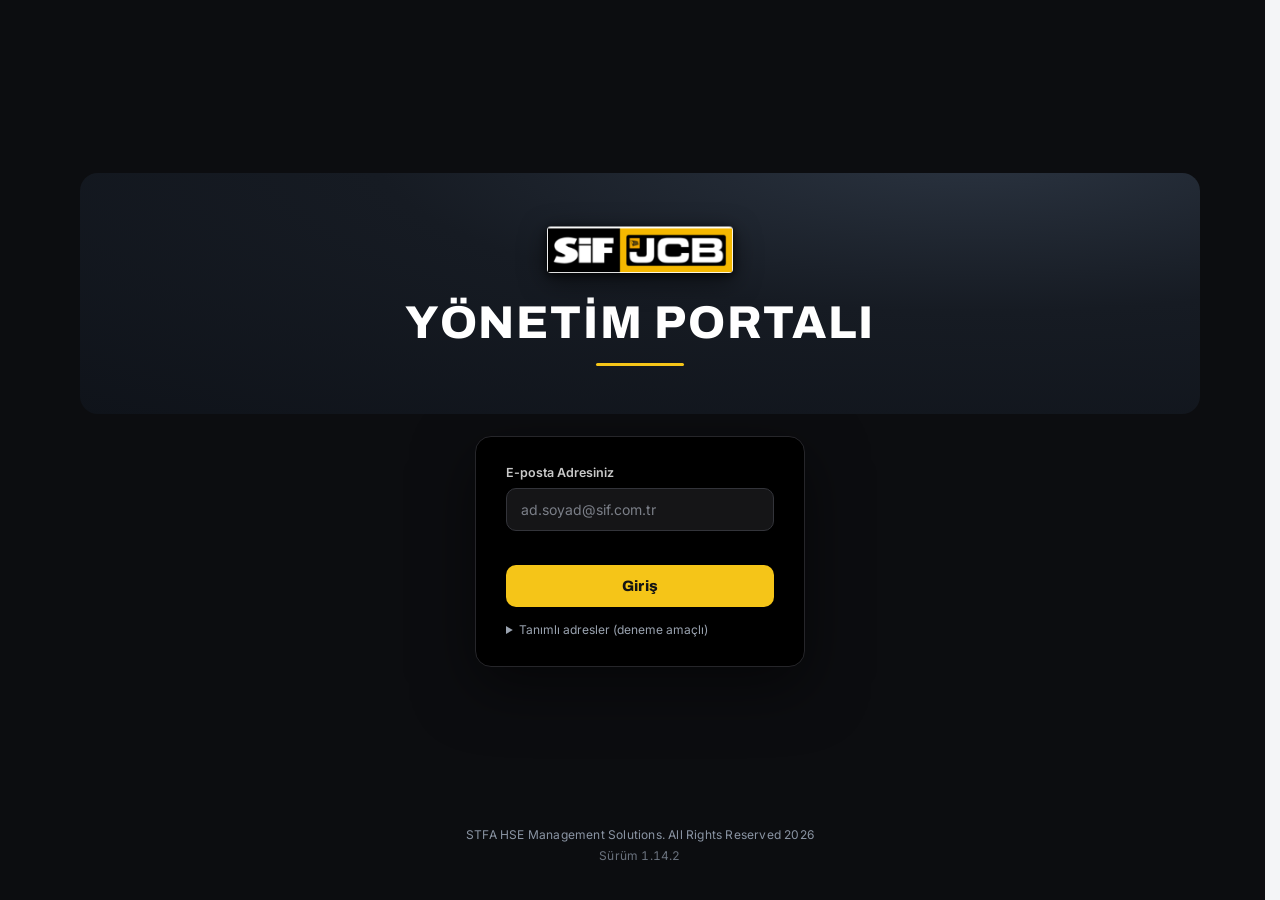
==== commit d6046632: "Yayin: HS_Management_Module 472088b" ====
--- a/hizli_olay_bildirimi.html
+++ b/hizli_olay_bildirimi.html
@@ -2332,7 +2332,7 @@
 <div class="toast" id="toast"></div>
 
 <script>
-const APP_SURUM = '1.14.1';   /* YAYIN SÜRÜMÜ (27.10.2026) — her yayında yükselt (ana.ara.yama); Raporlar/GUNCELLEME_GUNLUGU.md başlığında aynı numara */
+const APP_SURUM = '1.14.2';   /* YAYIN SÜRÜMÜ (27.10.2026) — her yayında yükselt (ana.ara.yama); Raporlar/GUNCELLEME_GUNLUGU.md başlığında aynı numara */
 /* GÜVENLİK (20.10.2026) — ÇERÇEVEYE GÖMÜLMEZ: GitHub Pages "X-Frame-Options" başlığı gönderemiyor;
    uygulama başka bir sitenin içinde (iframe) açılıp kullanıcı görünmez düğmelere tıklatılamasın.
    Çerçevedeyse sayfa boşaltılır ve uygulama betiği burada durur. Aynı kökenden çerçeve (ör.
@@ -7667,7 +7667,15 @@
 /* 11.11.2026: kodda kimliğin yanında envanter no da var (mak:<kimlik>:<envanter no>) — kayıtlar cihazda olduğu için başka
    cihazda kimlik bulunamazsa makine envanter numarasıyla bulunur (aynı envanter no ile girilmiş makine). Eski etiketler (yalnız
    kimlik) aynen çalışır. */
-const makQrAdres = m => QR_TABAN + '#git=mak:' + encodeURIComponent(m.id) + (m.envNo ? ':' + encodeURIComponent(m.envNo) : '');
+/* 11.11.2026 (kullanıcı: "Android'de okudu, bu makine bu cihazda kayıtlı değil dedi; aynı makine hem portalda hem app'te olmalı"
+   → seçim: "QR'dan makine kur"): kodun 3. parçası makinenin TANITIM bilgisi (tür, marka, model, seri, yıl, kapasite, plaka,
+   lokasyon, sahiplik; base64url JSON). Kişi verisi yok. Cihazda makine yoksa etiketteki bilgilerle AYNI kimlikle kurulur
+   (soru sorulur); geçmiş (kontrol, bakım, belge) gelmez — o, veri havuzu telefondan erişilebilir olunca (Azure). */
+const QR_TANIT = ['tur','marka','model','seriNo','yil','kapasite','plaka','lok','sahiplik','sapNo'];
+function qrB64(s){ const b=new TextEncoder().encode(s); let x=''; b.forEach(c=>x+=String.fromCharCode(c)); return btoa(x).replace(/\+/g,'-').replace(/\//g,'_').replace(/=+$/,''); }
+function qrB64Coz(s){ try{ const x=atob(String(s).replace(/-/g,'+').replace(/_/g,'/')); return new TextDecoder().decode(Uint8Array.from(x,c=>c.charCodeAt(0))); }catch(e){ return ''; } }
+const makQrAdres = m => { const t={}; QR_TANIT.forEach(k=>{ if(m[k]) t[k]=String(m[k]).slice(0,80); });
+  return QR_TABAN + '#git=mak:' + encodeURIComponent(m.id) + ':' + encodeURIComponent(m.envNo||'') + ':' + qrB64(JSON.stringify(t)); };
 function makQrBul(s){
   const p=String(s||'').split(':'), id=decodeURIComponent(p[0]||''), env=p[1]?decodeURIComponent(p[1]):'';
   return MAK.find(x=>x.id===id) || (env ? MAK.find(x=>esitTR(x.envNo,env)) : null) || null;
@@ -7724,12 +7732,27 @@
 }
 /* QR okutulunca (derin bağlantı): yetkili → tam kart; servis → servis sayfası */
 function makQrAc(id){
-  const m=MAK.find(x=>x.id===id) || makQrBul(id); if(m) id=m.id;
-  if(!m){ toast('Bu makine bu cihazda kayıtlı değil.'); return; }
+  const ham=id, m=MAK.find(x=>x.id===id) || makQrBul(id); if(m) id=m.id;
+  if(!m){ makQrKur(ham); return; }
   if(!lokGorebilir(m.lok)){ toast('Bu makinenin lokasyonu için yetkiniz yok.'); return; }
   if(can('makine')) return makAc(id);
   if(servisMi()) return servisAc(id);
   toast('Makine bölümü için yetkiniz yok.');
+}
+/* cihazda olmayan makine: etiketteki tanıtım bilgisiyle aynı kimlikle kurulur (yetki + lokasyon denetimiyle) */
+function makQrKur(ham){
+  const p=String(ham||'').split(':'), id=decodeURIComponent(p[0]||''), env=p[1]?decodeURIComponent(p[1]):'';
+  let t={}; try{ t=p[2]?JSON.parse(qrB64Coz(p[2])||'{}'):{}; }catch(e){ t={}; }
+  if(!id || !p[2] || !t.tur){ toast('Bu makine bu cihazda kayıtlı değil.'); return; }
+  if(!(can('makine') || servisMi())){ toast('Makine bölümü için yetkiniz yok.'); return; }
+  if(t.lok && !lokGorebilir(t.lok)){ toast('Bu makinenin lokasyonu için yetkiniz yok.'); return; }
+  const ad=[env, makTurOf(t.tur).ad, [t.marka,t.model].filter(Boolean).join(' ')].filter(Boolean).join(' · ');
+  if(!confirm('Bu makine bu cihazda kayıtlı değil.\n'+ad+'\n\nEtiketteki bilgilerle eklensin mi?')) return;
+  const yeni=Object.assign(makBos(), {id, envNo:env}); QR_TANIT.forEach(k=>{ if(t[k]!=null && t[k]!=='') yeni[k]=String(t[k]).slice(0,80); });
+  if(!t.lok || !lokGorebilir(yeni.lok)) yeni.lok=kapsamLoklari()[0]||yeni.lok;
+  yeni.qr={tarih:new Date().toISOString(), uretan:'etiket'}; yeni.kaynak='qr-etiket'; yeni.eklenme=new Date().toISOString(); yeni.ekleyen=SES?SES.ad:'';
+  MAK.push(yeni); saveMak(); toast('Makine etiketten eklendi');
+  if(can('makine')) makAc(id); else servisAc(id);
 }
 /* SERVİS SAYFASI: makine tanıtım bilgisi, yeni bakım kaydı, kendi girdiği bakım kayıtları, servis kataloğu — başka geçmiş yok */
 function servisAc(id){
@@ -7772,7 +7795,7 @@
   const m=qrMetinCoz(s);
   if(!m){ toast('Bu kod bir makineye ait değil.'); return false; }
   qrDurdur(); closeOv('ovGrafik');
-  if(m.yok){ toast('Bu makine bu cihazda kayıtlı değil.'); return true; }
+  if(m.yok){ makQrAc(m.yok); return true; }
   makQrAc(m.id); return true;
 }
 async function qrOku(){
@@ -14957,7 +14980,7 @@
   const mo=new MutationObserver(gor); document.querySelectorAll('.view').forEach(x=>mo.observe(x,{attributes:true,attributeFilter:['class']})); setTimeout(gor,0);
 })();
 /* ═══ GÜNCELLENDİ NOTU — açılışta bir kez (cihaz başına) ═══ */
-const SURUM_NOTU={'1.14.1':['QR kodu başka cihazda da makineyi bulur: kodda envanter no da var (yeni etiket basın)','QR etiketi: numara tek satır, etiket numaraya göre uzar; "telefonla okutun" yazısı kalktı','Telefonda ana sayfada menü balonu yok; Asistan kutusu ana sayfada, dil profil penceresinde'],'1.14.0':['QR oku: ana sayfada (makine yetkisi) ve servis kullanıcısının girişinde; kamerayla ya da envanter no ile makine açılır','Telefonda ekran taşmıyor: alt sekmeler ve AI tek menü balonunda; üst çubukta logo, profil ve zil','Telefonda AI analiz önerileri okunur düzende'],'1.13.0':['Makine QR kodu: kartta QR üret, fotoğrafın altında kod, etiket yazdırma; telefonla okutunca makine kartı açılır','Servis / Bakım Firması kullanıcısı: yalnız bakım kaydı girer ve servis kataloğunu görür','SGK kutusunda geciken sayısı; balonlarda "Süresi Yaklaşan", "Kontrolü Yaklaşan" adları'],'1.12.0':['Periyodik kontrol ekrandan doldurulabilir: ekipman türüne ve Ek-III tablosuna göre kontrol maddeleri, test ve ölçümler, yetkili kişi, sonuç','Pano balonları her ekranda tek sıra','Dosya seçme kutusu düzeltildi; kart üstündeki durum hapı ve Liste düğmesi kaldırıldı'],'1.11.4':['Ana sayfa ekrana sığar: kaydırma çubuğu çıkmaz, başka ekrana geçince yeniden ayarlanır'],'1.11.3':['Ana sayfa: ajanda listesi kartın altına kadar uzar','Masaüstü kısayolu açılınca boş PowerShell penceresi kalmaz'],'1.11.2':['Küçült düğmesi pencereyi saatin yanına indirir (SİF simgesi; masaüstü kısayolu)','Ana sayfa kutuları her ekran genişliğinde hizalı: sütun sayısı ekrana göre (4 / 3 / 2 / 1)'],
+const SURUM_NOTU={'1.14.2':['QR etiketinden makine kurma: cihazda olmayan makine etiketteki bilgilerle (aynı kimlik) eklenir; geçmiş gelmez (yeni etiket basın)'],'1.14.1':['QR kodu başka cihazda da makineyi bulur: kodda envanter no da var (yeni etiket basın)','QR etiketi: numara tek satır, etiket numaraya göre uzar; "telefonla okutun" yazısı kalktı','Telefonda ana sayfada menü balonu yok; Asistan kutusu ana sayfada, dil profil penceresinde'],'1.14.0':['QR oku: ana sayfada (makine yetkisi) ve servis kullanıcısının girişinde; kamerayla ya da envanter no ile makine açılır','Telefonda ekran taşmıyor: alt sekmeler ve AI tek menü balonunda; üst çubukta logo, profil ve zil','Telefonda AI analiz önerileri okunur düzende'],'1.13.0':['Makine QR kodu: kartta QR üret, fotoğrafın altında kod, etiket yazdırma; telefonla okutunca makine kartı açılır','Servis / Bakım Firması kullanıcısı: yalnız bakım kaydı girer ve servis kataloğunu görür','SGK kutusunda geciken sayısı; balonlarda "Süresi Yaklaşan", "Kontrolü Yaklaşan" adları'],'1.12.0':['Periyodik kontrol ekrandan doldurulabilir: ekipman türüne ve Ek-III tablosuna göre kontrol maddeleri, test ve ölçümler, yetkili kişi, sonuç','Pano balonları her ekranda tek sıra','Dosya seçme kutusu düzeltildi; kart üstündeki durum hapı ve Liste düğmesi kaldırıldı'],'1.11.4':['Ana sayfa ekrana sığar: kaydırma çubuğu çıkmaz, başka ekrana geçince yeniden ayarlanır'],'1.11.3':['Ana sayfa: ajanda listesi kartın altına kadar uzar','Masaüstü kısayolu açılınca boş PowerShell penceresi kalmaz'],'1.11.2':['Küçült düğmesi pencereyi saatin yanına indirir (SİF simgesi; masaüstü kısayolu)','Ana sayfa kutuları her ekran genişliğinde hizalı: sütun sayısı ekrana göre (4 / 3 / 2 / 1)'],
   '1.11.1':['Üst çubukta simge durumuna küçült düğmesi (bilgisayarda, yerel sunucuyla açılan uygulama penceresinde)'],
   '1.11.0':['Makine: bakım kaydı ekrandan, vardiya öncesi kontrol listesi, arıza bildirimi, sayaç / yakıt kaydı; sonraki bakım ajanda ve uyarılarda','Personel: KKD zimmet ve görevlendirme / yetki kayıtları (yenileme ve geçerlilik uyarısı); Eğitim: Toolbox (saha) eğitimi hızlı kaydı','Belge listelerinde başlıkta + (yeni kayıt), tamam belgede güncelle simgesi; liste dışarı tıklayınca kapanır'],
   '1.10.4':['Asistan: Doğru / Yanlış ile öğrenme; öğretilen cevap bölüme bağlı ve yalnız yetkisi olana görünür (olay ve sağlıkta yazılı cevap yok)','Asistan cevaplarında kişi adları maskeli, olay kayıtlarında ayrıntı kayıtta','Olay kayıtlarındaki Klasöre Yaz düğmesi kaldırıldı'],
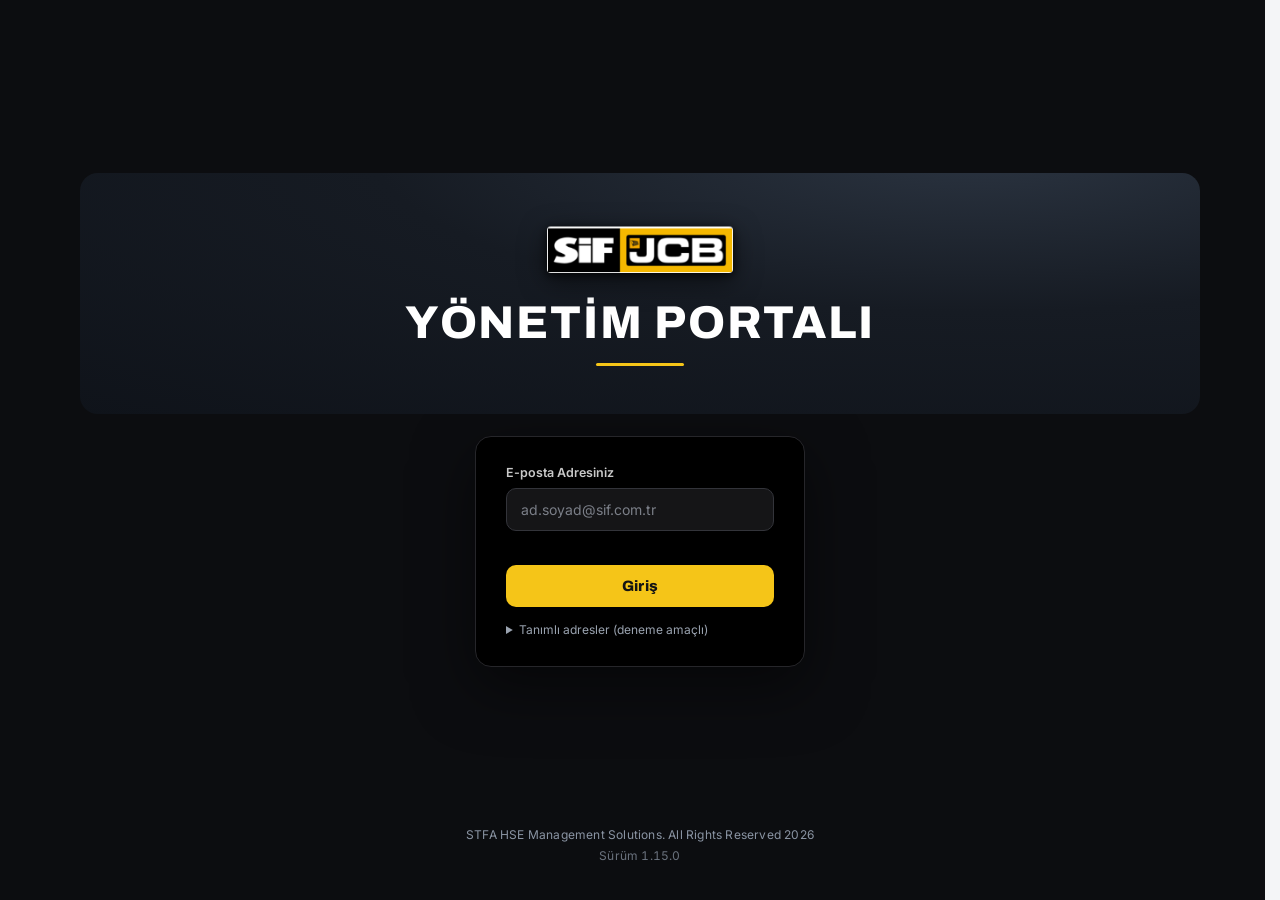
==== commit 4aa3400f: "Yayin: HS_Management_Module 0be421c" ====
--- a/hizli_olay_bildirimi.html
+++ b/hizli_olay_bildirimi.html
@@ -1030,6 +1030,7 @@
 .makQrKod svg{width:100%;height:auto;display:block}.makQr small{display:block;font-size:10.5px;font-weight:700;color:var(--text2);margin-top:4px;word-break:break-all}
 .makQrBtn{width:100%;justify-content:center}
 .anaQr .anaIco{background:#141414;color:var(--jcb)}
+.anaModuller .anaQr{display:none}   /* 11.11.2026 (kullanıcı: "portalda ana sayfada QR oku balonuna gerek yok, app tarafında olacak"): yalnız telefon / dokunmatik tablette, uygulama.css */
 .servisQrAlan{display:flex;flex-direction:column;align-items:center;gap:12px;margin:8vh auto 0;text-align:center}
 .servisQrBtn{display:flex;flex-direction:column;align-items:center;justify-content:center;gap:12px;width:220px;height:220px;border-radius:32px;border:0;background:#141414;color:var(--jcb);font:inherit;font-size:20px;font-weight:800;cursor:pointer;box-shadow:0 14px 34px rgba(0,0,0,.25)}
 .servisQrBtn svg{width:96px;height:96px}.servisQrAlan small{color:var(--text3);font-size:13px}
@@ -1037,6 +1038,8 @@
 .qrVideo video{width:100%;height:100%;object-fit:cover;display:block}
 .qrCerceve{position:absolute;inset:18%;border:3px solid var(--jcb);border-radius:14px;box-shadow:0 0 0 999px rgba(0,0,0,.35)}
 .qrElle{display:flex;gap:8px}.qrElle input{flex:1;min-width:0}
+.prsQrBtnlar{display:flex;flex-direction:column;gap:6px}
+.prsQrBas{display:flex;align-items:center;gap:12px;margin-bottom:6px}.prsQrBas b{display:block;font-size:16px}.prsQrBas span{font-size:12.5px;color:var(--text2)}
 .servisBas b{display:block;font-size:16px}.servisBas span{font-size:12.5px;color:var(--text2)}
 .denHaplar{display:flex;gap:6px;flex-wrap:wrap}
 .denHap{border:1px solid var(--border);background:var(--surface);color:var(--text2);border-radius:99px;padding:5px 12px;font:inherit;font-size:12.5px;font-weight:600;cursor:pointer}
@@ -2332,7 +2335,7 @@
 <div class="toast" id="toast"></div>
 
 <script>
-const APP_SURUM = '1.14.2';   /* YAYIN SÜRÜMÜ (27.10.2026) — her yayında yükselt (ana.ara.yama); Raporlar/GUNCELLEME_GUNLUGU.md başlığında aynı numara */
+const APP_SURUM = '1.15.0';   /* YAYIN SÜRÜMÜ (27.10.2026) — her yayında yükselt (ana.ara.yama); Raporlar/GUNCELLEME_GUNLUGU.md başlığında aynı numara */
 /* GÜVENLİK (20.10.2026) — ÇERÇEVEYE GÖMÜLMEZ: GitHub Pages "X-Frame-Options" başlığı gönderemiyor;
    uygulama başka bir sitenin içinde (iframe) açılıp kullanıcı görünmez düğmelere tıklatılamasın.
    Çerçevedeyse sayfa boşaltılır ve uygulama betiği burada durur. Aynı kökenden çerçeve (ör.
@@ -6448,7 +6451,7 @@
     can('egitim')?kutu('egt','Eğitim','eksik / süresi dolan / '+UYARI_GUN+' gün içinde',1):''
   ].filter(Boolean).join('');
   const SUT=(n=>n>4?Math.ceil(n/2):Math.max(n,1))((kutular.match(/class="hp-kutu/g)||[]).length);
-  w.innerHTML=`<div class="anaSelam">Hoş geldiniz, <b>${esc(adGoster(SES))}</b></div><div class="anaModuller" style="--sut:${SUT}">${mod('isg','İSG Yönetimi',ANA_ICO.isg)}${mod('personel','Personel Yönetimi',ANA_ICO.personel)}${mod('makine','Makine-Ekipman Yönetimi',ANA_ICO.makine)}${mod('egitim','Eğitim Yönetimi',ANA_ICO.egitim)}${can('makine')?`<button type="button" class="anaMod anaQr" onclick="qrOku()" aria-label="QR oku"><span class="anaIco">${QR_OKU_SVG}</span><span class="anaIpucu">QR oku</span></button>`:''}<form class="anaSor" onsubmit="event.preventDefault();asAc(this.q.value);this.q.value=''"><input name="q" type="text" autocomplete="off" maxlength="300" placeholder="${esc(Ld('Asistana sorun: kaç açık aksiyon var?','Ask the assistant: how many open actions?'))}"><button type="button" title="${esc(Ld('Konuşarak sor','Ask by voice'))}" onclick="asAc();asMik()"><svg viewBox="0 0 24 24" width="18" height="18" fill="none" stroke="currentColor" stroke-width="2" stroke-linecap="round" stroke-linejoin="round"><rect x="9" y="3" width="6" height="11" rx="3"/><path d="M5 11a7 7 0 0 0 14 0M12 18v3"/></svg></button><button type="submit" title="${esc(Ld('Sor','Ask'))}"><svg viewBox="0 0 24 24" width="18" height="18" fill="none" stroke="currentColor" stroke-width="2" stroke-linecap="round" stroke-linejoin="round"><path d="M4 12l16-8-6 16-3-7z"/></svg></button></form><div class="hava" id="anaHava" hidden onclick="havaMenu(event)" title="Hava durumu şehri"></div></div>
+  w.innerHTML=`<div class="anaSelam">Hoş geldiniz, <b>${esc(adGoster(SES))}</b></div><div class="anaModuller" style="--sut:${SUT}">${mod('isg','İSG Yönetimi',ANA_ICO.isg)}${mod('personel','Personel Yönetimi',ANA_ICO.personel)}${mod('makine','Makine-Ekipman Yönetimi',ANA_ICO.makine)}${mod('egitim','Eğitim Yönetimi',ANA_ICO.egitim)}${qrOkuYetki()?`<button type="button" class="anaMod anaQr" onclick="qrOku()" aria-label="QR oku"><span class="anaIco">${QR_OKU_SVG}</span><span class="anaIpucu">QR oku</span></button>`:''}<form class="anaSor" onsubmit="event.preventDefault();asAc(this.q.value);this.q.value=''"><input name="q" type="text" autocomplete="off" maxlength="300" placeholder="${esc(Ld('Asistana sorun: kaç açık aksiyon var?','Ask the assistant: how many open actions?'))}"><button type="button" title="${esc(Ld('Konuşarak sor','Ask by voice'))}" onclick="asAc();asMik()"><svg viewBox="0 0 24 24" width="18" height="18" fill="none" stroke="currentColor" stroke-width="2" stroke-linecap="round" stroke-linejoin="round"><rect x="9" y="3" width="6" height="11" rx="3"/><path d="M5 11a7 7 0 0 0 14 0M12 18v3"/></svg></button><button type="submit" title="${esc(Ld('Sor','Ask'))}"><svg viewBox="0 0 24 24" width="18" height="18" fill="none" stroke="currentColor" stroke-width="2" stroke-linecap="round" stroke-linejoin="round"><path d="M4 12l16-8-6 16-3-7z"/></svg></button></form><div class="hava" id="anaHava" hidden onclick="havaMenu(event)" title="Hava durumu şehri"></div></div>
     <div class="hp-gov" style="--sut:${SUT}"><div class="hp-serit">${kutular}</div>
     <div class="hp-pano">
       <div class="hp-kart" id="anaAjanda"><h3>Ajanda<small>Yaklaşanlar · önümüzdeki ${ANA_GUN} gün</small></h3>
@@ -6608,7 +6611,7 @@
   if(h.startsWith('olay:')){ const r=RECS.find(x=>x.id===h.slice(5)); if(r) regAc(r.id); else toast('Olay bulunamadı.'); }
   else if(h.startsWith('aks:')){ go('act'); openActByNo(h.slice(4)); }
   else if(h.startsWith('den:')) denAc(h.slice(4));
-  else if(h.startsWith('prs:')) prsAc(h.slice(4));
+  else if(h.startsWith('prs:')) prsQrAc(decodeURIComponent(h.slice(4)));
   else if(h.startsWith('mak:')) makQrAc(h.slice(4));
   else if(h==='personel'||h==='makine'||h==='ana') go(h);
   else if(h==='pano') go('analiz');
@@ -6673,7 +6676,7 @@
   const yeni=prsAktifGorunum()==='prsYeni';
   const w=$(yeni?'prsYeniWrap':'personelWrap'), o=$(yeni?'personelWrap':'prsYeniWrap'); if(o) o.innerHTML=''; if(!w) return;
   w.innerHTML = PRS_CUR ? prsKartHtml() : prsListeHtml();
-  denFotoYukle(w);
+  denFotoYukle(w); qrDoldur(w);
   if(!PRS_CUR) requestAnimationFrame(()=>requestAnimationFrame(listeBoy));
 }
 function prsYeni(){ if(!can('personel')) return; go('prsYeni'); }
@@ -6818,6 +6821,7 @@
     ozluk:{ad:'Özlük dosyası', alt:'İK özlük belgeleri', ico:PRS_BELGE_SVG, L:OZLUK_LISTE.map(ad=>{ const o=(p.ozluk||{})[ad]; return {ad, dosya:o&&o.dosya, alt:o&&o.dosya?trDate(o.tarih)+' yüklendi':'yüklenmedi', tik:`prsOzlukSec(${jsA(ad)})`}; })}
   };
   G.kkd=kayitGrup('kkd',p); G.gorev=kayitGrup('gorev',p);
+  G.perf=prsPerfGrup(p); G.odul=kayitGrup('odul',p); G.disiplin=kayitGrup('disiplin',p);
   if(can('saglik')){ const sm=prsSonMuayene(p); G.saglik={ad:'Sağlık muayenesi', alt:p.tehlike+' işyeri: '+(MUAYENE_AY[p.tehlike]/12)+' yılda bir', ico:PRS_SAGLIK_SVG,
     L:[{ad:'Periyodik muayene', dosya:sm&&sm.dosya, d:sm&&sm.dosya?gecDurum(sm.sonraki):null, alt:sm?('son '+trDate(sm.tarih)+' · sonraki '+trDate(sm.sonraki)):'yüklenmedi', tik:`prsYukle('saglik','Periyodik muayene',${MUAYENE_AY[p.tehlike]||12})`}]}; }
   return G;
@@ -6881,9 +6885,9 @@
       <div class="prsBantSol">${prsFotoHtml(p,'buyuk')}<div><div class="denNo">${e(p.ad||'Yeni personel')}</div><div class="denAltYazi">${e([p.sicil?'Sicil '+p.sicil:'',meslekAd(p),lokAd(p.lok),prsYaka(p)].filter(Boolean).join(' · ')||'bilgileri girin')}</div></div></div>
       <div class="denUstSag"></div></div>
     <div class="prsDuzen">
-      <div class="prsVesika${yaz?'':' kilit'}" ${yaz?`onclick="$('prsFotoGir').click()"`:''} title="${p.foto?'Fotoğrafı değiştir':'Vesikalık ekle'}">
+      <div class="makSol"><div class="prsVesika${yaz?'':' kilit'}" ${yaz?`onclick="$('prsFotoGir').click()"`:''} title="${p.foto?'Fotoğrafı değiştir':'Vesikalık ekle'}">
         ${p.foto?`<img data-fid="${e(p.foto.id)}" alt="">`:PRS_SIL_SVG}<span>${p.foto?'Değiştir':'Vesikalık ekle'}</span>
-        <input type="file" id="prsFotoGir" accept="image/*" style="display:none" onchange="prsFotoEkle(this)"></div>
+        <input type="file" id="prsFotoGir" accept="image/*" style="display:none" onchange="prsFotoEkle(this)"></div>${prsQrHtml(p)}</div>
       <div class="prsBilgi">
         ${alan('Ad soyad',inp('ad','Ad Soyad'),'',1)}${alan('Sicil no',inp('sicil','SAP sicil',' onchange="prsSicilSap(this.value)"'))}${alan('TC kimlik no',tcAlan)}
         ${alan('Cinsiyet',sec('cinsiyet',CINSIYET))}${alan('Doğum tarihi',tarihKutu(p.dogum,"prsSet('dogum',this.dataset.iso)"))}${alan('İşe giriş',tarihKutu(p.iseGiris,"prsSet('iseGiris',this.dataset.iso)"))}
@@ -7536,7 +7540,21 @@
 const KKD_TUR = ['Baret','İş ayakkabısı','Reflektörlü yelek','İş eldiveni','Koruyucu gözlük','Kulak koruyucu','Toz maskesi','Yüz siperi','Paraşüt tipi emniyet kemeri','Kaynakçı önlüğü','Yağmurluk / mont','Diğer'];
 const GOREV_TUR = ['Forklift kullanma yetkisi','İş makinesi kullanma yetkisi','Vinç / sapancı yetkisi','Kilitleme-etiketleme (LOTO) yetkilisi','Yüksekte çalışma yetkisi','Sıcak iş yetkilisi',
   'Kapalı alan giriş yetkisi','Elektrik işi yetkisi','İlk yardımcı','Yangınla mücadele ekibi','Arama-kurtarma ekibi','Tahliye ekibi','Çalışan temsilcisi','Diğer'];
+/* ÖDÜL / DİSİPLİN (11.11.2026, kullanıcı: "personel dosyasına ödül, disiplin seçenekleri, onların da belgeleri eklenecek; hangi
+   olaylardan ceza almış veya ödül almış, bunlar da performansta takip edilecek"): ilgili olay seçilir (yetkili olduğu olaylar),
+   belge isteğe bağlı; Performans balonunda sayılır. Personel yetkisi olan görür / girer; silme yok. */
+const ODUL_TUR = ['Teşekkür belgesi','Takdir belgesi','Başarı ödülü','Güvenli davranış ödülü','Prim / ikramiye','Diğer'];
+const DISIPLIN_TUR = ['Sözlü uyarı','Yazılı uyarı','Kınama','Ücret kesme','Geçici görevden uzaklaştırma','İş sözleşmesinin feshi','Diğer'];
+const olayEt = id => { const r=id && RECS.find(x=>x.id===id); return r ? (r.no||'')+' — '+turAd(r) : ''; };
 const KAYIT_SEMA = {
+  odul:{mod:'prs', dizi:'oduller', ad:'Ödül', grup:'Ödüller', alt:'Teşekkür, takdir, ödül, prim',
+    alanlar:[{k:'tarih',ad:'Tarih',tip:'tarih',z:1},{k:'tur',ad:'Ödül',tip:'secim',ops:ODUL_TUR,z:1},{k:'olay',ad:'İlgili olay',tip:'olay'},
+      {k:'gerekce',ad:'Gerekçe',tip:'uzun',z:1,genis:1},{k:'veren',ad:'Veren',tip:'kisi'}],
+    satir:o=>({ad:(o.tur||'Ödül')+' · '+trDate(o.tarih), alt:[olayEt(o.olay), String(o.gerekce||'').slice(0,70)].filter(Boolean).join(' · ')||'ödül'})},
+  disiplin:{mod:'prs', dizi:'disiplinler', ad:'Disiplin kaydı', grup:'Disiplin', alt:'Uyarı, kınama ve diğer disiplin işlemleri',
+    alanlar:[{k:'tarih',ad:'Tarih',tip:'tarih',z:1},{k:'tur',ad:'İşlem',tip:'secim',ops:DISIPLIN_TUR,z:1},{k:'olay',ad:'İlgili olay',tip:'olay'},
+      {k:'gerekce',ad:'Gerekçe',tip:'uzun',z:1,genis:1},{k:'karar',ad:'Karar veren (kurul / kişi)',tip:'metin'},{k:'not',ad:'Not',tip:'metin'}],
+    satir:o=>({ad:(o.tur||'Disiplin')+' · '+trDate(o.tarih), alt:[olayEt(o.olay), String(o.gerekce||'').slice(0,70)].filter(Boolean).join(' · ')||'disiplin'})},
   gunluk:{mod:'mak', dizi:'gunlukKontroller', ad:'Vardiya öncesi kontrol', grup:'Vardiya öncesi kontroller', alt:'Operatörün günlük kontrol listesi',
     alanlar:[{k:'tarih',ad:'Tarih',tip:'tarih',z:1},{k:'operator',ad:'Operatör',tip:'kisi',z:1},{k:'sayac',ad:'Sayaç (saat / km)',tip:'sayi'},
       {k:'liste',ad:'Kontrol listesi',tip:'kontrol',ops:GUNLUK_KONTROL},{k:'not',ad:'Not',tip:'uzun',genis:1}],
@@ -7576,6 +7594,8 @@
     if(a.tip==='uzun') return `<div class="denAlan genis"><label>${ad}</label><textarea id="${idA}" rows="2">${e(v(a.k))}</textarea></div>`;
     if(a.tip==='secim') return `<div class="denAlan"><label>${ad}</label><select id="${idA}">${a.ops.map(x=>`<option${v(a.k)===x?' selected':''}>${e(x)}</option>`).join('')}</select></div>`;
     if(a.tip==='sayi') return `<div class="denAlan"><label>${ad}</label><input type="number" min="0" step="any" id="${idA}" value="${e(v(a.k))}"></div>`;
+    if(a.tip==='olay'){ const L=gorunurKayitlar().slice().sort((x,y)=>(y.tarih||'').localeCompare(x.tarih||'')).slice(0,400);
+      return `<div class="denAlan genis"><label>${ad}</label><select id="${idA}"><option value="">— yok —</option>${L.map(r=>`<option value="${e(r.id)}"${v(a.k)===r.id?' selected':''}>${e((r.no||'')+' — '+turAd(r)+' · '+trDate(r.tarih))}</option>`).join('')}</select></div>`; }
     if(a.tip==='kisi') return `<div class="denAlan"><label>${ad}</label><input type="text" id="${idA}" list="dlAd" value="${e(v(a.k))}"></div>`;
     if(a.tip==='kontrol'){ const L=v(a.k)||{}; return `<div class="denAlan genis"><label>${ad}</label><div class="kfKontrol">${a.ops.map((m,i)=>`<div class="kfKs"><span>${e(m)}</span>
         <select id="${idA}_${i}">${['Uygun','Uygun değil','Yok / uygulanmaz'].map(x=>`<option${(L[m]||'Uygun')===x?' selected':''}>${x}</option>`).join('')}</select></div>`).join('')}</div></div>`; }
@@ -7739,6 +7759,128 @@
   if(servisMi()) return servisAc(id);
   toast('Makine bölümü için yetkiniz yok.');
 }
+/* ══ PERSONEL PERFANSI (11.11.2026, kullanıcı: "kim hangi aksiyonu ne kadar sürede çözmüş, kendisine atanan görevi (aksiyonu) zamanında
+   tamamlamış mı, personel performans balonunda gözüksün" + ödül / disiplin) ══
+   Kaynak: allActions() (yetkili olunan olayların aksiyonları + bağımsız aksiyonlar); kişiye ait = sorumlu e-postası ya da adı eşleşen.
+   Taslak / iptal sayılmaz. Çözüm süresi = açılış (olusturma) → kapanış tarihi; zamanında = kapanış ≤ termin (termin yoksa zamanında).
+   Açık ve termini geçmiş aksiyon "gecikmiş açık". Ödül / disiplin sayıları aynı balonda. */
+const PRS_PERF_SVG = '<svg viewBox="0 0 24 24" width="18" height="18" fill="none" stroke="currentColor" stroke-width="1.9" stroke-linecap="round" stroke-linejoin="round"><path d="M3 3v18h18"/><path d="M7 15l4-4 3 3 5-6"/><path d="M15 8h4v4"/></svg>';
+function prsAksiyonlari(p){
+  const m=String(p.mail||'').toLowerCase(), ad=String(p.ad||'').toLocaleLowerCase('tr').trim();
+  return allActions().filter(({a})=>!a.iptal && !(a.taslak && !a.kapanis) && (
+    (m && String(a.sorumluMail||'').toLowerCase()===m) || (ad.length>=3 && String(a.sorumlu||'').toLocaleLowerCase('tr').trim()===ad)));
+}
+function prsPerf(p){
+  const L=prsAksiyonlari(p), b=sgkBugun();
+  const kap=L.filter(x=>x.a.kapanis && x.a.kapanis.tarih), acik=L.filter(x=>!x.a.kapanis);
+  const zam=kap.filter(x=>!x.a.termin || x.a.kapanis.tarih<=x.a.termin);
+  const sure=kap.map(x=>x.a.olusturma ? Math.max(0,Math.round((new Date(x.a.kapanis.tarih+'T12:00:00')-new Date(String(x.a.olusturma).slice(0,10)+'T12:00:00'))/864e5)) : null).filter(x=>x!=null);
+  return {L, kap, acik, zam, acikGec:acik.filter(x=>x.a.termin && x.a.termin<b), ort:sure.length?Math.round(sure.reduce((s,x)=>s+x,0)/sure.length*10)/10:null,
+    oran:kap.length?Math.round(zam.length/kap.length*100):null, odul:(p.oduller||[]).length, dis:(p.disiplinler||[]).length};
+}
+function prsPerfGrup(p){
+  const P=prsPerf(p), sat=(ad,alt)=>({ad, alt, isaretYok:1, gecmis:1, tik:'void 0'});
+  const L=[
+    sat('Atanan aksiyon: '+P.L.length, P.acik.length+' açık'+(P.acikGec.length?' ('+P.acikGec.length+' termini geçmiş)':'')+' · '+P.kap.length+' kapandı'),
+    sat('Zamanında tamamlama: '+(P.oran==null?'—':'%'+P.oran), P.kap.length?(P.zam.length+' / '+P.kap.length+' aksiyon termininde kapandı'):'kapanan aksiyon yok'),
+    sat('Ortalama çözüm süresi: '+(P.ort==null?'—':P.ort+' gün'), 'açılıştan kapanışa'),
+    sat('Ödül: '+P.odul+' · Disiplin: '+P.dis, 'Ödüller ve Disiplin balonlarında')
+  ];
+  P.L.slice().sort((x,y)=>String(y.a.olusturma||'').localeCompare(String(x.a.olusturma||''))).slice(0,20).forEach(({a,no})=>{
+    let alt;
+    if(a.kapanis && a.kapanis.tarih){ const g=a.olusturma?Math.max(0,Math.round((new Date(a.kapanis.tarih+'T12:00:00')-new Date(String(a.olusturma).slice(0,10)+'T12:00:00'))/864e5)):null;
+      const gec=a.termin && a.kapanis.tarih>a.termin ? Math.round((new Date(a.kapanis.tarih)-new Date(a.termin))/864e5) : 0;
+      alt=(g!=null?g+' günde kapandı':'kapandı '+trDate(a.kapanis.tarih))+' · '+(gec>0?gec+' gün gecikmeli':'zamanında'); }
+    else alt='açık'+(a.termin?' · termin '+trDate(a.termin)+(a.termin<sgkBugun()?' (geçti)':''):'');
+    L.push({ad:no+' — '+String(a.tanim||'').slice(0,60), alt, isaretYok:1, gecmis:1, tik:`openActByNo(${jsA(no)})`});
+  });
+  return {ad:'Performans', alt:'Atanan aksiyonlar, zamanında tamamlama, ödül / disiplin', ico:PRS_PERF_SVG,
+    sayac:(P.oran==null?P.L.length+' aksiyon':'%'+P.oran+' zamanında · '+P.L.length+' aksiyon'), L};
+}
+/* ══ PERSONEL QR KODU (11.11.2026, kullanıcı: "personel tarafında da QR üret; hem ID karta basılabilsin hem de sticker olarak baret
+   vs. kullanılsın; tüm bilgileri, eğitim geçmişi vs. okutulunca ekranda dökülsün, hem app hem portalda, tabii yetkiler dahilinde") ══
+   Kod = uygulama adresi + "#git=prs:<kimlik>" — KİŞİ VERİSİ YOK (makine etiketinden farkı: ad, sicil, TC koda yazılmaz; KVKK).
+   Bu yüzden kişi okutulan cihazda kayıtlı değilse etiketten kurulamaz (veri havuzu telefondan erişilebilir olunca çözülür).
+   Okutunca özet pencere, yetkiye göre: kimlik satırı (personel / eğitim / sağlık yetkisinden biri + lokasyon), eğitim geçmişi ve
+   zorunlu eğitim durumu (eğitim ya da personel), belgeler + KKD + görevlendirme (personel), periyodik muayene tarihleri (sağlık;
+   bulgu yok). "Kartı aç" yalnız personel yetkisiyle. Baskı: ID kart (CR80, 85,6 × 54 mm: vesikalık, ad, görev, sicil, QR) ve
+   baret etiketi (30 × 36 mm: yalnız QR + SİF; kişi adı yazılmaz). */
+const prsQrAdres = p => QR_TABAN + '#git=prs:' + encodeURIComponent(p.id);
+const qrOkuYetki = () => can('makine') || can('personel') || can('egitim') || can('saglik');
+function prsQrHtml(p){
+  if(!can('personel')) return '';
+  if(!p.qr) return `<button type="button" class="denHapBtn makQrBtn" onclick="prsQrUret()">QR üret</button>`;
+  return `<div class="makQr"><div class="makQrKod" data-qr="${esc(prsQrAdres(p))}"></div></div>
+    <div class="prsQrBtnlar"><button type="button" class="denHapBtn makQrBtn" onclick="prsQrYazdir('kart')">ID kart</button><button type="button" class="denHapBtn makQrBtn" onclick="prsQrYazdir('etiket')">Baret etiketi</button></div>`;
+}
+async function prsQrUret(){
+  const p=PRS_CUR; if(!p || !can('personel')) return;
+  try{ await qrYukle(); }catch(e){ toast(e.message); return; }
+  const qr={tarih:new Date().toISOString(), uretan:SES?SES.ad:''};
+  p.qr=qr; const o=PRS.find(x=>x.id===p.id); if(o){ o.qr=qr; savePrs(); }   /* yalnız QR işareti; kaydedilmemiş düzenleme yazılmaz */
+  prsRender();
+}
+const blobUri = b => new Promise(r=>{ const f=new FileReader(); f.onload=()=>r(f.result); f.onerror=()=>r(''); f.readAsDataURL(b); });
+function qrBas(html){
+  const f=document.createElement('iframe'); f.style.cssText='position:fixed;left:-9999px;top:0;width:900px;height:600px;border:0;visibility:hidden';
+  document.body.appendChild(f);
+  f.onload=()=>{ setTimeout(()=>{ try{ f.contentWindow.focus(); f.contentWindow.print(); }catch(x){} setTimeout(()=>f.remove(),60000); },400); };
+  f.srcdoc=html;
+}
+async function prsQrYazdir(tur){
+  const p=PRS_CUR; if(!p || !can('personel')) return;
+  try{ await qrYukle(); }catch(e){ toast(e.message); return; }
+  const e=esc, kod=qrSvg(prsQrAdres(p)), sari='#F5C518';
+  if(tur==='etiket'){
+    qrBas(`<!DOCTYPE html><html lang="tr"><head><meta charset="utf-8"><title>QR</title><style>@page{size:30mm 36mm;margin:0}*{box-sizing:border-box;margin:0}
+      body{font-family:'Segoe UI',Arial,sans-serif}.e{width:30mm;height:36mm;padding:1.5mm;display:flex;flex-direction:column;align-items:center;gap:.8mm;border-bottom:2mm solid ${sari}}
+      .q{width:27mm;height:27mm}.q svg{width:100%;height:100%}.e b{font-size:7pt;letter-spacing:.3px}</style></head>
+      <body><div class="e"><div class="q">${kod}</div><b>SİF</b></div></body></html>`);
+    return;
+  }
+  let foto=''; if(p.foto){ const b=await getFile(p.foto.id); if(b) foto=await blobUri(b); }
+  qrBas(`<!DOCTYPE html><html lang="tr"><head><meta charset="utf-8"><title>${e(p.ad||'ID')}</title><style>@page{size:85.6mm 54mm;margin:0}*{box-sizing:border-box;margin:0}
+    body{font-family:'Segoe UI',Arial,sans-serif;color:#141414}
+    .k{width:85.6mm;height:54mm;display:flex;flex-direction:column;overflow:hidden}
+    .ust{background:#141414;height:9mm;display:flex;align-items:center;padding:0 3mm;border-bottom:1.2mm solid ${sari}}.ust img{height:6mm}
+    .g{flex:1;display:flex;gap:2.5mm;padding:2.5mm 3mm;align-items:center}
+    .f{width:20mm;height:25mm;flex:none;border-radius:1.5mm;overflow:hidden;background:#E7EAEE;display:grid;place-items:center;font-weight:800;font-size:14pt;color:#8A94A3}.f img{width:100%;height:100%;object-fit:cover}
+    .b{flex:1;min-width:0;display:flex;flex-direction:column;gap:.8mm;font-size:7pt;line-height:1.25}.b b{font-size:9.5pt;line-height:1.15}.b small{font-size:6pt;color:#5A6472}
+    .q{width:22mm;height:22mm;flex:none}.q svg{width:100%;height:100%}</style></head>
+    <body><div class="k"><div class="ust"><img src="sif_jcb_logo.png" alt=""></div><div class="g">
+      <div class="f">${foto?`<img src="${foto}" alt="">`:e(prsHarf(p.ad))}</div>
+      <div class="b"><b>${e(p.ad||'')}</b><span>${e(meslekAd(p))}</span>${p.sicil?`<span>Sicil: ${e(p.sicil)}</span>`:''}<small>${e(lokAd(p.lok))}</small></div>
+      <div class="q">${kod}</div></div></div></body></html>`);
+}
+/* okutulunca: yetkiye göre özet */
+function prsQrAc(id){
+  const p=PRS.find(x=>x.id===id);
+  if(!p){ toast('Bu kişi bu cihazda kayıtlı değil.'); return; }
+  if(!prsGorebilir(p)){ toast('Bu kişinin lokasyonu için yetkiniz yok.'); return; }
+  const P=can('personel'), E=can('egitim')||P, S=can('saglik');
+  if(!(P||E||S)){ toast('Personel bilgileri için yetkiniz yok.'); return; }
+  const e=esc, sat=(ad,alt,d)=>`<div class="hp-oge"><div class="m"><span class="u">${e(ad)}</span><small>${e(alt||'')}</small></div>${d?`<span class="pill ${d.pil||'p-gry'}">${e(d.ad)}</span>`:''}</div>`;
+  let h=`<div class="prsForm yumusak"><div class="prsQrBas">${prsFotoHtml(p,'buyuk')}<div><b>${e(p.ad||'')}</b><span>${e([meslekAd(p),p.sicil?'Sicil '+p.sicil:'',lokAd(p.lok),p.durum==='ayrildi'?'ayrıldı':''].filter(Boolean).join(' · '))}</span></div></div>`;
+  if(E){
+    const Z=egtGerekli(p).map(t=>egtKisiDurum(p,t)), eks=Z.filter(z=>z.k==='yok'||z.k==='doldu');
+    h+=`<div class="kfBolum">Zorunlu eğitimler</div>`+(Z.length?Z.map(z=>sat(z.t.ad, z.son?('son '+trDate(z.son.tarih)+(z.bitis?' · geçerli '+trDate(z.bitis):'')):'kayıt yok', {ad:z.ad, pil:z.k==='gecerli'?'p-grn':z.k==='yakin'?'p-amb':'p-red'})).join(''):'<div class="hp-bos">Mesleği için zorunlu eğitim tanımlı değil.</div>');
+    const G=(p.egitimler||[]).slice().sort((a,b)=>(b.tarih||'').localeCompare(a.tarih||''));
+    h+=`<div class="kfBolum">Eğitim geçmişi · ${G.length}</div>`+(G.length?G.map(x=>sat(x.ad, [trDate(x.tarih), x.sure?x.sure+' sa':'', x.bitis?'geçerli '+trDate(x.bitis):''].filter(Boolean).join(' · '), x.bitis?gecDurum(x.bitis):null)).join(''):'<div class="hp-bos">Kayıt yok.</div>');
+    if(eks.length) h+=`<div class="hp-bos" style="color:var(--red)">${eks.length} zorunlu eğitim eksik ya da süresi dolmuş.</div>`;
+  }
+  if(P){
+    const B=prsBelgeDurum(p).filter(x=>!x.g.egitim);
+    h+=`<div class="kfBolum">Belgeler</div>`+(B.length?B.map(x=>sat(x.g.ad, x.son?(x.son.bitis?'geçerli '+trDate(x.son.bitis):'süresiz'):'yüklenmedi', x.d)).join(''):'<div class="hp-bos">Zorunlu belge yok.</div>');
+    const Kk=(p.kkdZimmet||[]), Gr=(p.gorevlendirmeler||[]);
+    if(Kk.length) h+=`<div class="kfBolum">KKD zimmet</div>`+Kk.map(z=>sat((z.kkd||'KKD')+(z.adet>1?' × '+z.adet:''), [trDate(z.tarih), z.iade?'yenileme '+trDate(z.iade):''].filter(Boolean).join(' · '), z.iade?gecDurum(z.iade):null)).join('');
+    { const Pf=prsPerf(p); h+=`<div class="kfBolum">Performans</div>`+sat('Atanan aksiyon: '+Pf.L.length+' · zamanında '+(Pf.oran==null?'—':'%'+Pf.oran), (Pf.ort==null?'':'ortalama '+Pf.ort+' gün · ')+'ödül '+Pf.odul+' · disiplin '+Pf.dis); }
+    if(Gr.length) h+=`<div class="kfBolum">Görevlendirme ve yetkiler</div>`+Gr.map(g=>sat(g.tur||'Görev', [trDate(g.tarih), g.gecerlilik?'geçerli '+trDate(g.gecerlilik):'süresiz'].join(' · '), g.gecerlilik?gecDurum(g.gecerlilik):null)).join('');
+  }
+  if(S){ const sm=prsSonMuayene(p); h+=`<div class="kfBolum">Periyodik muayene</div>`+(sm?sat('Son muayene '+trDate(sm.tarih), 'sonraki '+trDate(sm.sonraki), gecDurum(sm.sonraki)):'<div class="hp-bos">Kayıt yok.</div>'); }
+  h+=(P?`<div class="bar" style="margin-top:12px;justify-content:flex-end"><button class="denHapBtn acc" onclick="closeOv('ovGrafik');prsAc(${jsA(p.id)})">Kartı aç</button></div>`:'')+'</div>';
+  $('gpBaslik').textContent=Ld('Personel','Personnel');
+  $('gpGovde').innerHTML=h; denFotoYukle($('gpGovde')); ovAc('ovGrafik');
+}
 /* cihazda olmayan makine: etiketteki tanıtım bilgisiyle aynı kimlikle kurulur (yetki + lokasyon denetimiyle) */
 function makQrKur(ham){
   const p=String(ham||'').split(':'), id=decodeURIComponent(p[0]||''), env=p[1]?decodeURIComponent(p[1]):'';
@@ -7787,7 +7929,9 @@
 let QR_AKIS=null, QR_DONGU=0;
 function qrDurdur(){ cancelAnimationFrame(QR_DONGU); QR_DONGU=0; if(QR_AKIS){ QR_AKIS.getTracks().forEach(t=>t.stop()); QR_AKIS=null; } }
 function qrMetinCoz(s){
-  s=String(s||'').trim(); const m=s.match(/#git=mak:([^#&\s]+)/);
+  s=String(s||'').trim(); const pk=s.match(/#git=prs:([^#&\s:]+)/);
+  if(pk){ const id=decodeURIComponent(pk[1]); return {prs:id}; }
+  const m=s.match(/#git=mak:([^#&\s]+)/);
   if(m) return makQrBul(m[1]) || {yok:m[1]};
   return MAK.find(x=>esitTR(x.envNo,s) || (x.sapNo && String(x.sapNo)===s)) || null;
 }
@@ -7795,18 +7939,19 @@
   const m=qrMetinCoz(s);
   if(!m){ toast('Bu kod bir makineye ait değil.'); return false; }
   qrDurdur(); closeOv('ovGrafik');
+  if(m.prs){ prsQrAc(m.prs); return true; }
   if(m.yok){ makQrAc(m.yok); return true; }
   makQrAc(m.id); return true;
 }
 async function qrOku(){
-  if(!(can('makine') || servisMi())){ toast('Makine bölümü için yetkiniz yok.'); return; }
+  if(!(qrOkuYetki() || servisMi())){ toast('Bu işlem için yetkiniz yok.'); return; }
   qrDurdur();
   const destek = ('BarcodeDetector' in window) && navigator.mediaDevices && navigator.mediaDevices.getUserMedia;
   $('gpBaslik').textContent='QR oku';
   $('gpGovde').innerHTML=`<div class="prsForm yumusak qrOkuForm">
     ${destek?`<div class="qrVideo"><video id="qrVideo" playsinline muted></video><span class="qrCerceve"></span></div>`
       :`<div class="hp-bos">Bu cihazda uygulama içinden kamera okuması yok. Telefonun kamerasıyla okutun ya da etiketteki envanter numarasını yazın.</div>`}
-    <form class="qrElle" onsubmit="event.preventDefault();qrBulundu(this.q.value)"><input name="q" type="text" autocomplete="off" placeholder="Envanter no"><button type="submit" class="denHapBtn acc">Aç</button></form>
+    <form class="qrElle" onsubmit="event.preventDefault();qrBulundu(this.q.value)"><input name="q" type="text" autocomplete="off" placeholder="${esc(Ld('Envanter no','Inventory no'))}"><button type="submit" class="denHapBtn acc">Aç</button></form>
   </div>`;
   ovAc('ovGrafik');
   if(!destek) return;
@@ -14196,7 +14341,7 @@
   'SGK bildirimi':'SSI notification','bildirilmesi bekleyen olay':'incidents awaiting notification','Personel belgesi':'Personnel documents','Makine kontrolü':'Equipment inspection',
   /* periyodik kontrol dijital formu (11.11.2026) */
   'Süresi Yaklaşan Belge':'Documents Expiring Soon','Kontrolü Yaklaşan':'Inspection Due Soon','Kontrolü / Belgesi Yaklaşan':'Inspection / Document Due Soon','Yenilemesi Yaklaşan':'Renewal Due Soon',
-  'Menü':'Menu','AI analiz':'AI analysis','Gece / gündüz':'Dark / light','Dil':'Language','Çıkış':'Sign out','QR oku':'Scan QR','Envanter no':'Inventory no','Aç':'Open','Makinenin üzerindeki QR kodunu okutun':'Scan the QR code on the machine','QR üret':'Generate QR','Yazdır':'Print','Yeni bakım kaydı':'New maintenance record','Servis kataloğu':'Service catalogue','Girdiğim bakım kayıtları':'My maintenance records','Servis / Bakım Firması':'Service / Maintenance Company','Makineler':'Machines',
+  'Menü':'Menu','AI analiz':'AI analysis','Gece / gündüz':'Dark / light','Dil':'Language','Çıkış':'Sign out','Performans':'Performance','Ödüller':'Awards','Disiplin':'Discipline','İlgili olay':'Related incident','Gerekçe':'Reason','ID kart':'ID card','Baret etiketi':'Helmet sticker','Kartı aç':'Open card','Zorunlu eğitimler':'Mandatory trainings','Eğitim geçmişi':'Training history','Görevlendirme ve yetkiler':'Assignments and authorisations','Periyodik muayene':'Periodic health check','QR oku':'Scan QR','Envanter no':'Inventory no','Aç':'Open','Makinenin üzerindeki QR kodunu okutun':'Scan the QR code on the machine','QR üret':'Generate QR','Yazdır':'Print','Yeni bakım kaydı':'New maintenance record','Servis kataloğu':'Service catalogue','Girdiğim bakım kayıtları':'My maintenance records','Servis / Bakım Firması':'Service / Maintenance Company','Makineler':'Machines',
   'Rapor dosyası yükle':'Upload report file','Ekrandan doldur':'Fill in on screen','Yetkili kişi':'Competent person','Unvan':'Title','EKİPNET / yetki kayıt no':'EKİPNET / registration no',
   'Kontrol yöntemi / standart':'Inspection method / standard','Test ve ölçümler':'Tests and measurements','Tespit edilen eksiklikler / öneriler':'Deficiencies found / recommendations',
   'Sonuç (kullanımında sakınca)':'Result (fit for use)','İmzalı rapor dosyası (isteğe bağlı)':'Signed report file (optional)','Uygulanmaz':'Not applicable','Kontrol formu':'Inspection form',
@@ -14965,7 +15110,7 @@
     h+='</div><div class="telMenuAyrac"></div><div class="telMenuIzgara">';
     if(aiF) h+=satir(Ld('AI analiz','AI analysis'), IK.ai, ()=>{ const f=aiF.onclick; if(f) f.call(aiF); else aiF.click(); }, 'ai');
     h+=satir(Ld('Asistan','Assistant'), IK.as, ()=>asAc(), 'ai');
-    if(typeof qrOku==='function' && (can('makine') || (typeof servisMi==='function' && servisMi()))) h+=satir(Ld('QR oku','Scan QR'), QR_OKU_SVG, ()=>qrOku());
+    if(typeof qrOku==='function' && (qrOkuYetki() || (typeof servisMi==='function' && servisMi()))) h+=satir(Ld('QR oku','Scan QR'), QR_OKU_SVG, ()=>qrOku());
     h+=satir(Ld('Gece / gündüz','Dark / light'), IK.tema, ()=>temaDegis());
     h+=satir(Ld('Dil','Language')+' · '+(DIL==='en'?'EN':'TR'), '<b class="telMenuDil">'+(DIL==='en'?'TR':'EN')+'</b>', ()=>dilDegis());
     const ay=$('hdAyarBtn'); if(ay && ay.style.display!=='none') h+=satir(Ld('Ayarlar','Settings'), IK.ayar, ()=>go('set'));
@@ -14980,7 +15125,7 @@
   const mo=new MutationObserver(gor); document.querySelectorAll('.view').forEach(x=>mo.observe(x,{attributes:true,attributeFilter:['class']})); setTimeout(gor,0);
 })();
 /* ═══ GÜNCELLENDİ NOTU — açılışta bir kez (cihaz başına) ═══ */
-const SURUM_NOTU={'1.14.2':['QR etiketinden makine kurma: cihazda olmayan makine etiketteki bilgilerle (aynı kimlik) eklenir; geçmiş gelmez (yeni etiket basın)'],'1.14.1':['QR kodu başka cihazda da makineyi bulur: kodda envanter no da var (yeni etiket basın)','QR etiketi: numara tek satır, etiket numaraya göre uzar; "telefonla okutun" yazısı kalktı','Telefonda ana sayfada menü balonu yok; Asistan kutusu ana sayfada, dil profil penceresinde'],'1.14.0':['QR oku: ana sayfada (makine yetkisi) ve servis kullanıcısının girişinde; kamerayla ya da envanter no ile makine açılır','Telefonda ekran taşmıyor: alt sekmeler ve AI tek menü balonunda; üst çubukta logo, profil ve zil','Telefonda AI analiz önerileri okunur düzende'],'1.13.0':['Makine QR kodu: kartta QR üret, fotoğrafın altında kod, etiket yazdırma; telefonla okutunca makine kartı açılır','Servis / Bakım Firması kullanıcısı: yalnız bakım kaydı girer ve servis kataloğunu görür','SGK kutusunda geciken sayısı; balonlarda "Süresi Yaklaşan", "Kontrolü Yaklaşan" adları'],'1.12.0':['Periyodik kontrol ekrandan doldurulabilir: ekipman türüne ve Ek-III tablosuna göre kontrol maddeleri, test ve ölçümler, yetkili kişi, sonuç','Pano balonları her ekranda tek sıra','Dosya seçme kutusu düzeltildi; kart üstündeki durum hapı ve Liste düğmesi kaldırıldı'],'1.11.4':['Ana sayfa ekrana sığar: kaydırma çubuğu çıkmaz, başka ekrana geçince yeniden ayarlanır'],'1.11.3':['Ana sayfa: ajanda listesi kartın altına kadar uzar','Masaüstü kısayolu açılınca boş PowerShell penceresi kalmaz'],'1.11.2':['Küçült düğmesi pencereyi saatin yanına indirir (SİF simgesi; masaüstü kısayolu)','Ana sayfa kutuları her ekran genişliğinde hizalı: sütun sayısı ekrana göre (4 / 3 / 2 / 1)'],
+const SURUM_NOTU={'1.15.0':['Personel QR kodu: ID kart ve baret etiketi baskısı; okutunca yetkiye göre eğitim geçmişi, belgeler, KKD, görevlendirme, muayene tarihleri','Personel kartında Performans: atanan aksiyonlar, zamanında tamamlama, ortalama çözüm süresi; Ödüller ve Disiplin kayıtları (ilgili olay, belge)','QR oku yalnız uygulamada; telefonda makine QR kodu fotoğrafın sağında'],'1.14.2':['QR etiketinden makine kurma: cihazda olmayan makine etiketteki bilgilerle (aynı kimlik) eklenir; geçmiş gelmez (yeni etiket basın)'],'1.14.1':['QR kodu başka cihazda da makineyi bulur: kodda envanter no da var (yeni etiket basın)','QR etiketi: numara tek satır, etiket numaraya göre uzar; "telefonla okutun" yazısı kalktı','Telefonda ana sayfada menü balonu yok; Asistan kutusu ana sayfada, dil profil penceresinde'],'1.14.0':['QR oku: ana sayfada (makine yetkisi) ve servis kullanıcısının girişinde; kamerayla ya da envanter no ile makine açılır','Telefonda ekran taşmıyor: alt sekmeler ve AI tek menü balonunda; üst çubukta logo, profil ve zil','Telefonda AI analiz önerileri okunur düzende'],'1.13.0':['Makine QR kodu: kartta QR üret, fotoğrafın altında kod, etiket yazdırma; telefonla okutunca makine kartı açılır','Servis / Bakım Firması kullanıcısı: yalnız bakım kaydı girer ve servis kataloğunu görür','SGK kutusunda geciken sayısı; balonlarda "Süresi Yaklaşan", "Kontrolü Yaklaşan" adları'],'1.12.0':['Periyodik kontrol ekrandan doldurulabilir: ekipman türüne ve Ek-III tablosuna göre kontrol maddeleri, test ve ölçümler, yetkili kişi, sonuç','Pano balonları her ekranda tek sıra','Dosya seçme kutusu düzeltildi; kart üstündeki durum hapı ve Liste düğmesi kaldırıldı'],'1.11.4':['Ana sayfa ekrana sığar: kaydırma çubuğu çıkmaz, başka ekrana geçince yeniden ayarlanır'],'1.11.3':['Ana sayfa: ajanda listesi kartın altına kadar uzar','Masaüstü kısayolu açılınca boş PowerShell penceresi kalmaz'],'1.11.2':['Küçült düğmesi pencereyi saatin yanına indirir (SİF simgesi; masaüstü kısayolu)','Ana sayfa kutuları her ekran genişliğinde hizalı: sütun sayısı ekrana göre (4 / 3 / 2 / 1)'],
   '1.11.1':['Üst çubukta simge durumuna küçült düğmesi (bilgisayarda, yerel sunucuyla açılan uygulama penceresinde)'],
   '1.11.0':['Makine: bakım kaydı ekrandan, vardiya öncesi kontrol listesi, arıza bildirimi, sayaç / yakıt kaydı; sonraki bakım ajanda ve uyarılarda','Personel: KKD zimmet ve görevlendirme / yetki kayıtları (yenileme ve geçerlilik uyarısı); Eğitim: Toolbox (saha) eğitimi hızlı kaydı','Belge listelerinde başlıkta + (yeni kayıt), tamam belgede güncelle simgesi; liste dışarı tıklayınca kapanır'],
   '1.10.4':['Asistan: Doğru / Yanlış ile öğrenme; öğretilen cevap bölüme bağlı ve yalnız yetkisi olana görünür (olay ve sağlıkta yazılı cevap yok)','Asistan cevaplarında kişi adları maskeli, olay kayıtlarında ayrıntı kayıtta','Olay kayıtlarındaki Klasöre Yaz düğmesi kaldırıldı'],
--- a/uygulama.css
+++ b/uygulama.css
@@ -321,3 +321,13 @@
   .anaModuller .anaSor{display:flex!important;flex:1 1 100%;max-width:none;margin:0;order:5}
   .anaModuller .hava{order:6}
 }
+/* 11.11.2026 (kullanıcı: "app'te makine fotosunun sağına al QR kodu"): telefonda makine kartında fotoğraf solda, QR + Yazdır sağında */
+@media(max-width:640px){
+  .prsDuzen .makSol{display:grid;grid-template-columns:140px 140px;grid-template-rows:auto 1fr;column-gap:12px;row-gap:8px;width:auto;justify-content:center;align-items:start;margin:0 auto}
+  .prsDuzen .makSol .prsVesika{grid-column:1;grid-row:1 / span 2;width:140px;margin:0}
+  .prsDuzen .makSol .makQr,.prsDuzen .makSol .makQrBtn{grid-column:2}
+  .prsDuzen .makSol .makQr{grid-row:1;padding:6px}
+  .prsDuzen .makSol .makQrBtn{align-self:start}
+}
+/* QR oku düğmesi ana sayfada yalnız uygulamada (telefon + dokunmatik tablet); masaüstü portalda gizli (portal sayfası kuralı) */
+@media(max-width:640px),(hover:none) and (pointer:coarse){ .anaModuller .anaQr{display:flex} }
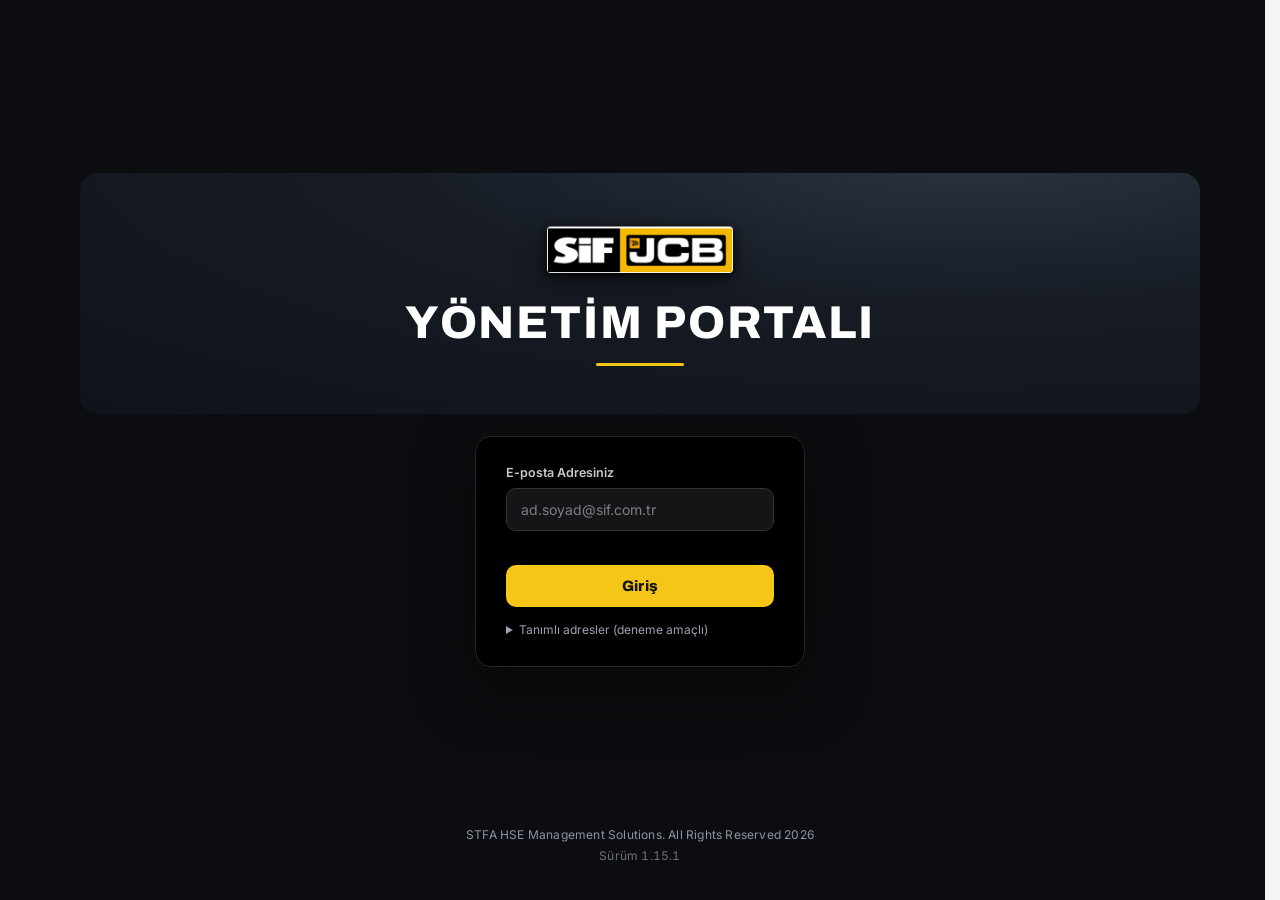
==== commit 8967c63e: "Yayin: HS_Management_Module e0013d7" ====
--- a/hizli_olay_bildirimi.html
+++ b/hizli_olay_bildirimi.html
@@ -1040,6 +1040,8 @@
 .qrElle{display:flex;gap:8px}.qrElle input{flex:1;min-width:0}
 .prsQrBtnlar{display:flex;flex-direction:column;gap:6px}
 .prsQrBas{display:flex;align-items:center;gap:12px;margin-bottom:6px}.prsQrBas b{display:block;font-size:16px}.prsQrBas span{font-size:12.5px;color:var(--text2)}
+.prsPerfTablo{overflow-x:auto}.prsPerfTablo table{min-width:760px}.prsPerfTablo td small{display:block;color:var(--text3);font-size:11.5px}
+.prsPerfTablo th.prsPerfTh{cursor:pointer;white-space:nowrap}.prsPerfTablo th.prsPerfTh.on{color:var(--jcb-600,#b58900)}.prsPerfTablo tr.clk{cursor:pointer}
 .servisBas b{display:block;font-size:16px}.servisBas span{font-size:12.5px;color:var(--text2)}
 .denHaplar{display:flex;gap:6px;flex-wrap:wrap}
 .denHap{border:1px solid var(--border);background:var(--surface);color:var(--text2);border-radius:99px;padding:5px 12px;font:inherit;font-size:12.5px;font-weight:600;cursor:pointer}
@@ -1517,6 +1519,7 @@
   <button data-v="prsPano" data-mv="personel">Pano</button>
   <button data-v="prsAnaliz" data-mv="personel">Analiz</button>
   <button data-v="personel" data-mv="personel">Personel Listesi</button>
+  <button data-v="prsPerf" data-mv="personel">Performans</button>
   <button data-v="prsYeni" data-mv="personel">Yeni Personel</button>
   <button data-v="prsYa" data-mv="personel">Yeni Aksiyon</button>
   <button data-v="prsAks" data-mv="personel">Aksiyon Listesi</button>
@@ -1832,6 +1835,7 @@
 <!-- ══════════ ANA SAYFA + PERSONEL + MAKİNE-EKİPMAN (10.11.2026) ══════════ -->
 <section class="view" id="v-ana"><div id="anaWrap"></div></section>
 <section class="view" id="v-prsPano"><div id="prsPanoWrap"></div><button class="aiFab" onclick="maiCalistir('prs',false)" title="AI analizi">AI</button></section>
+<section class="view" id="v-prsPerf"><div id="prsPerfWrap"></div></section>
 <section class="view" id="v-prsAnaliz">
   <div class="bar" style="margin-bottom:12px;align-items:baseline;flex-wrap:wrap;gap:10px"><h2 style="font-size:19px">Analiz</h2><span class="hint" id="maiKapsam_prs"></span></div>
   <div class="bgOzetBar" id="maiOzet_prs"></div>
@@ -2335,7 +2339,7 @@
 <div class="toast" id="toast"></div>
 
 <script>
-const APP_SURUM = '1.15.0';   /* YAYIN SÜRÜMÜ (27.10.2026) — her yayında yükselt (ana.ara.yama); Raporlar/GUNCELLEME_GUNLUGU.md başlığında aynı numara */
+const APP_SURUM = '1.15.1';   /* YAYIN SÜRÜMÜ (27.10.2026) — her yayında yükselt (ana.ara.yama); Raporlar/GUNCELLEME_GUNLUGU.md başlığında aynı numara */
 /* GÜVENLİK (20.10.2026) — ÇERÇEVEYE GÖMÜLMEZ: GitHub Pages "X-Frame-Options" başlığı gönderemiyor;
    uygulama başka bir sitenin içinde (iframe) açılıp kullanıcı görünmez düğmelere tıklatılamasın.
    Çerçevedeyse sayfa boşaltılır ve uygulama betiği burada durur. Aynı kökenden çerçeve (ör.
@@ -2597,7 +2601,7 @@
   const a=document.activeElement; if(a && /^(INPUT|TEXTAREA|SELECT)$/.test(a.tagName) && a.closest('.view.on')) return;
   try{ if(typeof regLokFilter==='function') regLokFilter(); }catch(e){}
   ({ana:()=>anaRender(), reg:()=>renderReg(), act:()=>renderAct(), analiz:()=>renderAnaliz(), bulgu:()=>renderBulgu(),
-    prsPano:()=>prsPanoRender(), prsAnaliz:()=>maiSayfa('prs'), makAnaliz:()=>maiSayfa('mak'), egtAnaliz:()=>maiSayfa('egt'), personel:()=>prsRender(), makPano:()=>makPanoRender(), makine:()=>makRender(),
+    prsPano:()=>prsPanoRender(), prsAnaliz:()=>maiSayfa('prs'), prsPerf:()=>prsPerfRender(), makAnaliz:()=>maiSayfa('mak'), egtAnaliz:()=>maiSayfa('egt'), personel:()=>prsRender(), makPano:()=>makPanoRender(), makine:()=>makRender(),
     egtPano:()=>egtPanoRender(), egtPlan:()=>egtPlanRender(), egitim:()=>egtRender(), saha:()=>denRender('saha'), denetim:()=>denRender('denetim')}[v]||(()=>{}))();
 }
 setInterval(shCek, 30000);
@@ -7797,6 +7801,40 @@
   return {ad:'Performans', alt:'Atanan aksiyonlar, zamanında tamamlama, ödül / disiplin', ico:PRS_PERF_SVG,
     sayac:(P.oran==null?P.L.length+' aksiyon':'%'+P.oran+' zamanında · '+P.L.length+' aksiyon'), L};
 }
+/* ══ PERSONEL › PERFORMANS EKRANI (11.11.2026, kullanıcı: "personel modülünde performans bölümü de olsun; altta tıklayınca kişilerin
+   performansları dediğimiz kriterlerde ölçülsün; ayrıca her kişinin kartında da bölüm olsun") ══
+   Ölçütler (hepsi veriden; birleşik "puan" uydurulmaz): atanan aksiyon, zamanında tamamlama %, ortalama çözüm süresi, termini geçmiş
+   açık aksiyon, zorunlu eğitim uyumu %, belge uyumu %, ödül, disiplin. Sütun başlığına tıklayınca sıralanır; satıra tıklayınca kişi
+   kartı (kartta aynı ölçütler Performans balonunda). Kapsam: görünür lokasyonlardaki aktif personel. */
+let PRS_PERF_SIRA={k:'oran', y:-1}, PRS_PERF_ARA='';
+function prsPerfSatir(p){
+  const P=prsPerf(p), Z=egtGerekli(p).map(t=>egtKisiDurum(p,t)), B=prsBelgeDurum(p).filter(x=>!x.g.egitim);
+  const zOk=Z.filter(z=>z.k==='gecerli'||z.k==='yakin').length, bOk=B.filter(x=>x.d.k!=='yok'&&x.d.k!=='doldu').length;
+  return {p, ak:P.L.length, oran:P.oran, ort:P.ort, gec:P.acikGec.length, egt:Z.length?Math.round(zOk/Z.length*100):null, blg:B.length?Math.round(bOk/B.length*100):null, odul:P.odul, dis:P.dis};
+}
+function prsPerfRender(){
+  const w=$('prsPerfWrap'); if(!w) return; if(!can('personel')){ w.innerHTML='<div class="hp-bos">Personel bölümü için yetkiniz yok.</div>'; return; }
+  const q=PRS_PERF_ARA.toLocaleLowerCase('tr');
+  let L=PRS.filter(p=>p.durum!=='ayrildi' && prsGorebilir(p)).map(prsPerfSatir);
+  const T=L, kapAk=T.filter(x=>x.oran!=null), e=esc;
+  if(q) L=L.filter(x=>String(x.p.ad||'').toLocaleLowerCase('tr').includes(q) || String(x.p.sicil||'').includes(q) || meslekAd(x.p).toLocaleLowerCase('tr').includes(q));
+  const s=PRS_PERF_SIRA; L.sort((a,b)=>{ const x=a[s.k], y=b[s.k]; if(x==null&&y==null) return 0; if(x==null) return 1; if(y==null) return -1; return (x<y?-1:x>y?1:0)*s.y || String(a.p.ad).localeCompare(String(b.p.ad),'tr'); });
+  const ort=a=>a.length?Math.round(a.reduce((t,x)=>t+x,0)/a.length):null;
+  const kpi=(v,l,t,st)=>`<div class="kpi" title="${e(t||'')}"><div class="v" style="${st||''}">${v}</div><div class="l">${l}</div></div>`;
+  const zo=ort(kapAk.map(x=>x.oran)), gec=T.reduce((t,x)=>t+x.gec,0), ak=T.reduce((t,x)=>t+x.ak,0);
+  const bas=(k,ad,ip)=>`<th class="prsPerfTh${s.k===k?' on':''}" onclick="prsPerfSirala('${k}')" title="${e(ip||'')}">${ad}${s.k===k?(s.y<0?' ▼':' ▲'):''}</th>`;
+  const yz=v=>v==null?'—':'%'+v, renk=v=>v==null?'':v>=90?'color:var(--green,#2e7d32)':v<70?'color:var(--red)':'';
+  w.innerHTML=`<div class="bar" style="margin-bottom:12px;gap:10px;flex-wrap:wrap"><h2 style="font-size:19px;flex:1">Performans</h2>
+      <input type="search" placeholder="${e(Ld('Ad, sicil ya da meslek','Name, ID or occupation'))}" value="${e(PRS_PERF_ARA)}" oninput="PRS_PERF_ARA=this.value;prsPerfRender();const i=document.querySelector('#prsPerfWrap input[type=search]');if(i){i.focus();i.setSelectionRange(i.value.length,i.value.length);}" style="max-width:260px"></div>
+    <div class="kpis">${kpi(T.length,'Aktif Personel')}${kpi(ak,'Atanan Aksiyon')}${kpi(yz(zo),'Zamanında Tamamlama','kişi ortalaması (kapanan aksiyonu olanlar)',renk(zo))}
+      ${kpi(gec,'Termini Geçmiş Açık',"",gec?'color:var(--red)':'')}${kpi(T.reduce((t,x)=>t+x.odul,0),'Ödül')}${kpi(T.reduce((t,x)=>t+x.dis,0),'Disiplin','',T.some(x=>x.dis)?'color:var(--red)':'')}</div>
+    <div class="tw prsPerfTablo"><table><thead><tr><th>Personel</th>${bas('ak','Aksiyon','atanan aksiyon (taslak / iptal hariç)')}${bas('oran','Zamanında','kapanan aksiyonların termininde kapanan payı')}${bas('ort','Ort. çözüm','açılıştan kapanışa ortalama gün')}${bas('gec','Geciken açık','termini geçmiş açık aksiyon')}${bas('egt','Eğitim uyumu','zorunlu eğitimlerin geçerli olan payı')}${bas('blg','Belge uyumu','zorunlu belgelerin geçerli olan payı')}${bas('odul','Ödül')}${bas('dis','Disiplin')}</tr></thead>
+    <tbody>${L.map(x=>`<tr class="clk" onclick="prsAc(${jsA(x.p.id)})"><td><b>${e(x.p.ad||'')}</b><small>${e([meslekAd(x.p),lokAd(x.p.lok)].filter(Boolean).join(' · '))}</small></td>
+      <td>${x.ak}</td><td style="${renk(x.oran)}">${yz(x.oran)}</td><td>${x.ort==null?'—':x.ort+' gün'}</td><td style="${x.gec?'color:var(--red);font-weight:700':''}">${x.gec}</td>
+      <td style="${renk(x.egt)}">${yz(x.egt)}</td><td style="${renk(x.blg)}">${yz(x.blg)}</td><td>${x.odul}</td><td style="${x.dis?'color:var(--red);font-weight:700':''}">${x.dis}</td></tr>`).join('')||'<tr><td colspan="9" class="empty">Kayıt yok.</td></tr>'}</tbody></table></div>
+    <p class="hint" style="margin-top:8px">${e(Ld('Aksiyon kişiye, sorumlu adı ya da e-postası personel kartındakiyle aynıysa sayılır.','An action counts for a person when the responsible name or e-mail matches the personnel card.'))}</p>`;
+}
+function prsPerfSirala(k){ PRS_PERF_SIRA = PRS_PERF_SIRA.k===k ? {k, y:-PRS_PERF_SIRA.y} : {k, y:(k==='ort'||k==='gec'||k==='dis')?1:-1}; prsPerfRender(); }
 /* ══ PERSONEL QR KODU (11.11.2026, kullanıcı: "personel tarafında da QR üret; hem ID karta basılabilsin hem de sticker olarak baret
    vs. kullanılsın; tüm bilgileri, eğitim geçmişi vs. okutulunca ekranda dökülsün, hem app hem portalda, tabii yetkiler dahilinde") ══
    Kod = uygulama adresi + "#git=prs:<kimlik>" — KİŞİ VERİSİ YOK (makine etiketinden farkı: ad, sicil, TC koda yazılmaz; KVKK).
@@ -7805,7 +7843,15 @@
    zorunlu eğitim durumu (eğitim ya da personel), belgeler + KKD + görevlendirme (personel), periyodik muayene tarihleri (sağlık;
    bulgu yok). "Kartı aç" yalnız personel yetkisiyle. Baskı: ID kart (CR80, 85,6 × 54 mm: vesikalık, ad, görev, sicil, QR) ve
    baret etiketi (30 × 36 mm: yalnız QR + SİF; kişi adı yazılmaz). */
-const prsQrAdres = p => QR_TABAN + '#git=prs:' + encodeURIComponent(p.id);
+/* GEÇİCİ — İKİ YÖNLÜ (11.11.2026, kullanıcı: "personel de aynı şekilde iki taraflı çalışsın; portaldan okuyunca app tarafına
+   yüklesin; canlıda zaten her veri ortak olacak, o zaman kaldırırız özelliği"): kodun 2. parçası kişinin TANITIM bilgisi —
+   YALNIZ ad, sicil, meslek kodu / adı, lokasyon (base64url JSON). TC, iletişim, sağlık, eğitim YAZILMAZ. Cihazda kişi yoksa
+   etiketteki bilgilerle aynı kimlikle kurulur (personel yetkisi + lokasyon, soru sorulur). Canlıda (ortak veri) QR_KISI_TANIT
+   = false yapılır: kod yeniden yalnız kimlik taşır, eski etiketler de çalışmaya devam eder. */
+const QR_KISI_TANIT = true;
+const prsQrAdres = p => { let x=QR_TABAN + '#git=prs:' + encodeURIComponent(p.id);
+  if(QR_KISI_TANIT){ const t={ad:String(p.ad||'').slice(0,80)}; ['sicil','meslek','meslekAd','lok'].forEach(k=>{ if(p[k]) t[k]=String(p[k]).slice(0,80); }); x+=':'+qrB64(JSON.stringify(t)); }
+  return x; };
 const qrOkuYetki = () => can('makine') || can('personel') || can('egitim') || can('saglik');
 function prsQrHtml(p){
   if(!can('personel')) return '';
@@ -7852,10 +7898,22 @@
       <div class="b"><b>${e(p.ad||'')}</b><span>${e(meslekAd(p))}</span>${p.sicil?`<span>Sicil: ${e(p.sicil)}</span>`:''}<small>${e(lokAd(p.lok))}</small></div>
       <div class="q">${kod}</div></div></div></body></html>`);
 }
+/* cihazda olmayan kişi: etiketteki tanıtım bilgisiyle aynı kimlikle kurulur (geçici; QR_KISI_TANIT) */
+function prsQrKur(id, b64){
+  let t={}; try{ t=b64?JSON.parse(qrB64Coz(b64)||'{}'):{}; }catch(e){ t={}; }
+  if(!id || !t.ad){ toast('Bu kişi bu cihazda kayıtlı değil.'); return; }
+  if(!can('personel')){ toast('Bu kişi bu cihazda kayıtlı değil (eklemek için personel yetkisi gerekir).'); return; }
+  if(t.lok && !lokGorebilir(t.lok)){ toast('Bu kişinin lokasyonu için yetkiniz yok.'); return; }
+  if(!confirm('Bu kişi bu cihazda kayıtlı değil.\n'+[t.ad, t.sicil?'Sicil '+t.sicil:'', t.meslekAd||''].filter(Boolean).join(' · ')+'\n\nEtiketteki bilgilerle eklensin mi?')) return;
+  const y=Object.assign(prsBos(), {id}); ['ad','sicil','meslek','meslekAd','lok'].forEach(k=>{ if(t[k]) y[k]=String(t[k]).slice(0,80); });
+  if(!t.lok || !lokGorebilir(y.lok)) y.lok=kapsamLoklari()[0]||y.lok;
+  y.qr={tarih:new Date().toISOString(), uretan:'etiket'}; y.kaynak='qr-etiket'; y.eklenme=new Date().toISOString(); y.ekleyen=SES?SES.ad:'';
+  PRS.push(y); savePrs(); toast('Kişi etiketten eklendi'); prsQrAc(id);
+}
 /* okutulunca: yetkiye göre özet */
-function prsQrAc(id){
-  const p=PRS.find(x=>x.id===id);
-  if(!p){ toast('Bu kişi bu cihazda kayıtlı değil.'); return; }
+function prsQrAc(ham){
+  const parca=String(ham||'').split(':'), id=parca[0], p=PRS.find(x=>x.id===id);
+  if(!p){ prsQrKur(id, parca[1]); return; }
   if(!prsGorebilir(p)){ toast('Bu kişinin lokasyonu için yetkiniz yok.'); return; }
   const P=can('personel'), E=can('egitim')||P, S=can('saglik');
   if(!(P||E||S)){ toast('Personel bilgileri için yetkiniz yok.'); return; }
@@ -7929,7 +7987,7 @@
 let QR_AKIS=null, QR_DONGU=0;
 function qrDurdur(){ cancelAnimationFrame(QR_DONGU); QR_DONGU=0; if(QR_AKIS){ QR_AKIS.getTracks().forEach(t=>t.stop()); QR_AKIS=null; } }
 function qrMetinCoz(s){
-  s=String(s||'').trim(); const pk=s.match(/#git=prs:([^#&\s:]+)/);
+  s=String(s||'').trim(); const pk=s.match(/#git=prs:([^#&\s]+)/);
   if(pk){ const id=decodeURIComponent(pk[1]); return {prs:id}; }
   const m=s.match(/#git=mak:([^#&\s]+)/);
   if(m) return makQrBul(m[1]) || {yok:m[1]};
@@ -11134,7 +11192,7 @@
   if(g==='act'||g==='yeniaksiyon') AKS_MOD=_ak?_ak[1]:'isg';
   if(v==='set'&&!can('ayar')&&!esikYetki()) return;
   if(v==='form'&&!can('kayit')) return;
-  const vMod = _ak ? _ak[1] : (v==='personel'||v==='prsPano'||v==='prsAnaliz'||v==='prsYeni') ? 'personel' : (v==='makine'||v==='makPano'||v==='makAnaliz'||v==='makYeni') ? 'makine' : (v==='egitim'||v==='egtPano'||v==='egtAnaliz'||v==='egtPlan'||v==='egtYeni') ? 'egitim' : v==='ana' ? 'ana' : 'isg';
+  const vMod = _ak ? _ak[1] : (v==='personel'||v==='prsPano'||v==='prsAnaliz'||v==='prsYeni'||v==='prsPerf') ? 'personel' : (v==='makine'||v==='makPano'||v==='makAnaliz'||v==='makYeni') ? 'makine' : (v==='egitim'||v==='egtPano'||v==='egtAnaliz'||v==='egtPlan'||v==='egtYeni') ? 'egitim' : v==='ana' ? 'ana' : 'isg';
   if((vMod==='personel'||vMod==='makine'||vMod==='egitim') && !can(vMod)){ toast('Bu bölüm için yetkiniz yok.'); return; }
   if(v!=='set') document.body.dataset.modul = vMod; else if(!document.body.dataset.modul) document.body.dataset.modul = 'isg';
   /* analiz balonundan gelen süzgeç (etiketsiz) yalnız o tıklamada geçerli: listeye başka yoldan gelince kalkar;
@@ -11178,6 +11236,7 @@
   if(v==='ana') anaRender();
   if(v==='prsPano') prsPanoRender();
   if(v==='prsAnaliz') maiSayfa('prs');
+  if(v==='prsPerf') prsPerfRender();
   if(v==='makAnaliz') maiSayfa('mak');
   if(v==='egtAnaliz') maiSayfa('egt');
   if(v==='prsYeni'){ PRS_CUR=prsBos(); PRS_TC_GOSTER=true; prsRender(); }
@@ -14341,7 +14400,7 @@
   'SGK bildirimi':'SSI notification','bildirilmesi bekleyen olay':'incidents awaiting notification','Personel belgesi':'Personnel documents','Makine kontrolü':'Equipment inspection',
   /* periyodik kontrol dijital formu (11.11.2026) */
   'Süresi Yaklaşan Belge':'Documents Expiring Soon','Kontrolü Yaklaşan':'Inspection Due Soon','Kontrolü / Belgesi Yaklaşan':'Inspection / Document Due Soon','Yenilemesi Yaklaşan':'Renewal Due Soon',
-  'Menü':'Menu','AI analiz':'AI analysis','Gece / gündüz':'Dark / light','Dil':'Language','Çıkış':'Sign out','Performans':'Performance','Ödüller':'Awards','Disiplin':'Discipline','İlgili olay':'Related incident','Gerekçe':'Reason','ID kart':'ID card','Baret etiketi':'Helmet sticker','Kartı aç':'Open card','Zorunlu eğitimler':'Mandatory trainings','Eğitim geçmişi':'Training history','Görevlendirme ve yetkiler':'Assignments and authorisations','Periyodik muayene':'Periodic health check','QR oku':'Scan QR','Envanter no':'Inventory no','Aç':'Open','Makinenin üzerindeki QR kodunu okutun':'Scan the QR code on the machine','QR üret':'Generate QR','Yazdır':'Print','Yeni bakım kaydı':'New maintenance record','Servis kataloğu':'Service catalogue','Girdiğim bakım kayıtları':'My maintenance records','Servis / Bakım Firması':'Service / Maintenance Company','Makineler':'Machines',
+  'Menü':'Menu','AI analiz':'AI analysis','Gece / gündüz':'Dark / light','Dil':'Language','Çıkış':'Sign out','Performans':'Performance','Aktif Personel':'Active Personnel','Atanan Aksiyon':'Assigned Actions','Zamanında Tamamlama':'Completed On Time','Termini Geçmiş Açık':'Open Past Due','Ödül':'Awards','Zamanında':'On time','Ort. çözüm':'Avg. resolution','Geciken açık':'Open overdue','Eğitim uyumu':'Training compliance','Belge uyumu':'Document compliance','Ödüller':'Awards','Disiplin':'Discipline','İlgili olay':'Related incident','Gerekçe':'Reason','ID kart':'ID card','Baret etiketi':'Helmet sticker','Kartı aç':'Open card','Zorunlu eğitimler':'Mandatory trainings','Eğitim geçmişi':'Training history','Görevlendirme ve yetkiler':'Assignments and authorisations','Periyodik muayene':'Periodic health check','QR oku':'Scan QR','Envanter no':'Inventory no','Aç':'Open','Makinenin üzerindeki QR kodunu okutun':'Scan the QR code on the machine','QR üret':'Generate QR','Yazdır':'Print','Yeni bakım kaydı':'New maintenance record','Servis kataloğu':'Service catalogue','Girdiğim bakım kayıtları':'My maintenance records','Servis / Bakım Firması':'Service / Maintenance Company','Makineler':'Machines',
   'Rapor dosyası yükle':'Upload report file','Ekrandan doldur':'Fill in on screen','Yetkili kişi':'Competent person','Unvan':'Title','EKİPNET / yetki kayıt no':'EKİPNET / registration no',
   'Kontrol yöntemi / standart':'Inspection method / standard','Test ve ölçümler':'Tests and measurements','Tespit edilen eksiklikler / öneriler':'Deficiencies found / recommendations',
   'Sonuç (kullanımında sakınca)':'Result (fit for use)','İmzalı rapor dosyası (isteğe bağlı)':'Signed report file (optional)','Uygulanmaz':'Not applicable','Kontrol formu':'Inspection form',
@@ -15125,7 +15184,7 @@
   const mo=new MutationObserver(gor); document.querySelectorAll('.view').forEach(x=>mo.observe(x,{attributes:true,attributeFilter:['class']})); setTimeout(gor,0);
 })();
 /* ═══ GÜNCELLENDİ NOTU — açılışta bir kez (cihaz başına) ═══ */
-const SURUM_NOTU={'1.15.0':['Personel QR kodu: ID kart ve baret etiketi baskısı; okutunca yetkiye göre eğitim geçmişi, belgeler, KKD, görevlendirme, muayene tarihleri','Personel kartında Performans: atanan aksiyonlar, zamanında tamamlama, ortalama çözüm süresi; Ödüller ve Disiplin kayıtları (ilgili olay, belge)','QR oku yalnız uygulamada; telefonda makine QR kodu fotoğrafın sağında'],'1.14.2':['QR etiketinden makine kurma: cihazda olmayan makine etiketteki bilgilerle (aynı kimlik) eklenir; geçmiş gelmez (yeni etiket basın)'],'1.14.1':['QR kodu başka cihazda da makineyi bulur: kodda envanter no da var (yeni etiket basın)','QR etiketi: numara tek satır, etiket numaraya göre uzar; "telefonla okutun" yazısı kalktı','Telefonda ana sayfada menü balonu yok; Asistan kutusu ana sayfada, dil profil penceresinde'],'1.14.0':['QR oku: ana sayfada (makine yetkisi) ve servis kullanıcısının girişinde; kamerayla ya da envanter no ile makine açılır','Telefonda ekran taşmıyor: alt sekmeler ve AI tek menü balonunda; üst çubukta logo, profil ve zil','Telefonda AI analiz önerileri okunur düzende'],'1.13.0':['Makine QR kodu: kartta QR üret, fotoğrafın altında kod, etiket yazdırma; telefonla okutunca makine kartı açılır','Servis / Bakım Firması kullanıcısı: yalnız bakım kaydı girer ve servis kataloğunu görür','SGK kutusunda geciken sayısı; balonlarda "Süresi Yaklaşan", "Kontrolü Yaklaşan" adları'],'1.12.0':['Periyodik kontrol ekrandan doldurulabilir: ekipman türüne ve Ek-III tablosuna göre kontrol maddeleri, test ve ölçümler, yetkili kişi, sonuç','Pano balonları her ekranda tek sıra','Dosya seçme kutusu düzeltildi; kart üstündeki durum hapı ve Liste düğmesi kaldırıldı'],'1.11.4':['Ana sayfa ekrana sığar: kaydırma çubuğu çıkmaz, başka ekrana geçince yeniden ayarlanır'],'1.11.3':['Ana sayfa: ajanda listesi kartın altına kadar uzar','Masaüstü kısayolu açılınca boş PowerShell penceresi kalmaz'],'1.11.2':['Küçült düğmesi pencereyi saatin yanına indirir (SİF simgesi; masaüstü kısayolu)','Ana sayfa kutuları her ekran genişliğinde hizalı: sütun sayısı ekrana göre (4 / 3 / 2 / 1)'],
+const SURUM_NOTU={'1.15.1':['Personel › Performans ekranı: kişiler aksiyon, zamanında tamamlama, çözüm süresi, eğitim ve belge uyumu, ödül / disiplin ölçütleriyle; sütuna göre sıralanır','Personel QR iki yönlü: cihazda olmayan kişi etiketteki bilgilerle eklenir (yeni etiket basın)'],'1.15.0':['Personel QR kodu: ID kart ve baret etiketi baskısı; okutunca yetkiye göre eğitim geçmişi, belgeler, KKD, görevlendirme, muayene tarihleri','Personel kartında Performans: atanan aksiyonlar, zamanında tamamlama, ortalama çözüm süresi; Ödüller ve Disiplin kayıtları (ilgili olay, belge)','QR oku yalnız uygulamada; telefonda makine QR kodu fotoğrafın sağında'],'1.14.2':['QR etiketinden makine kurma: cihazda olmayan makine etiketteki bilgilerle (aynı kimlik) eklenir; geçmiş gelmez (yeni etiket basın)'],'1.14.1':['QR kodu başka cihazda da makineyi bulur: kodda envanter no da var (yeni etiket basın)','QR etiketi: numara tek satır, etiket numaraya göre uzar; "telefonla okutun" yazısı kalktı','Telefonda ana sayfada menü balonu yok; Asistan kutusu ana sayfada, dil profil penceresinde'],'1.14.0':['QR oku: ana sayfada (makine yetkisi) ve servis kullanıcısının girişinde; kamerayla ya da envanter no ile makine açılır','Telefonda ekran taşmıyor: alt sekmeler ve AI tek menü balonunda; üst çubukta logo, profil ve zil','Telefonda AI analiz önerileri okunur düzende'],'1.13.0':['Makine QR kodu: kartta QR üret, fotoğrafın altında kod, etiket yazdırma; telefonla okutunca makine kartı açılır','Servis / Bakım Firması kullanıcısı: yalnız bakım kaydı girer ve servis kataloğunu görür','SGK kutusunda geciken sayısı; balonlarda "Süresi Yaklaşan", "Kontrolü Yaklaşan" adları'],'1.12.0':['Periyodik kontrol ekrandan doldurulabilir: ekipman türüne ve Ek-III tablosuna göre kontrol maddeleri, test ve ölçümler, yetkili kişi, sonuç','Pano balonları her ekranda tek sıra','Dosya seçme kutusu düzeltildi; kart üstündeki durum hapı ve Liste düğmesi kaldırıldı'],'1.11.4':['Ana sayfa ekrana sığar: kaydırma çubuğu çıkmaz, başka ekrana geçince yeniden ayarlanır'],'1.11.3':['Ana sayfa: ajanda listesi kartın altına kadar uzar','Masaüstü kısayolu açılınca boş PowerShell penceresi kalmaz'],'1.11.2':['Küçült düğmesi pencereyi saatin yanına indirir (SİF simgesi; masaüstü kısayolu)','Ana sayfa kutuları her ekran genişliğinde hizalı: sütun sayısı ekrana göre (4 / 3 / 2 / 1)'],
   '1.11.1':['Üst çubukta simge durumuna küçült düğmesi (bilgisayarda, yerel sunucuyla açılan uygulama penceresinde)'],
   '1.11.0':['Makine: bakım kaydı ekrandan, vardiya öncesi kontrol listesi, arıza bildirimi, sayaç / yakıt kaydı; sonraki bakım ajanda ve uyarılarda','Personel: KKD zimmet ve görevlendirme / yetki kayıtları (yenileme ve geçerlilik uyarısı); Eğitim: Toolbox (saha) eğitimi hızlı kaydı','Belge listelerinde başlıkta + (yeni kayıt), tamam belgede güncelle simgesi; liste dışarı tıklayınca kapanır'],
   '1.10.4':['Asistan: Doğru / Yanlış ile öğrenme; öğretilen cevap bölüme bağlı ve yalnız yetkisi olana görünür (olay ve sağlıkta yazılı cevap yok)','Asistan cevaplarında kişi adları maskeli, olay kayıtlarında ayrıntı kayıtta','Olay kayıtlarındaki Klasöre Yaz düğmesi kaldırıldı'],
@@ -15877,6 +15936,7 @@
     egitim: svgN('<path d="M2 9l10-5 10 5-10 5z"/><path d="M6 11v5c3 2 9 2 12 0v-5"/>'),
     egtYeni: svgN('<path d="M2 9l10-5 10 5-10 5z"/><path d="M6 11v4"/><line x1="19" y1="14" x2="19" y2="21"/><line x1="15.5" y1="17.5" x2="22.5" y2="17.5"/>'),
     makYeni: svgN('<rect x="2" y="13" width="12" height="5" rx="1.5"/><circle cx="5" cy="19" r="1.6"/><circle cx="11" cy="19" r="1.6"/><line x1="19" y1="4" x2="19" y2="12"/><line x1="15" y1="8" x2="23" y2="8"/>'),
+    prsPerf: svgN('<path d="M3 3v18h18"/><path d="M7 15l4-4 3 3 5-6"/><path d="M15 8h4v4"/>'),
     prsYeni: svgN('<circle cx="10" cy="8" r="3.5"/><path d="M3.5 20a6.5 6.5 0 0 1 11-4.7"/><line x1="19" y1="14" x2="19" y2="20"/><line x1="16" y1="17" x2="22" y2="17"/>'),
     personel: svgN('<circle cx="9" cy="8" r="3.5"/><path d="M2.5 20a6.5 6.5 0 0 1 13 0"/><circle cx="17.5" cy="9" r="2.5"/><path d="M16 14.5a5 5 0 0 1 5.5 5"/>'),
     makine: svgN('<rect x="2" y="13" width="12" height="5" rx="1.5"/><circle cx="5" cy="19" r="1.6"/><circle cx="11" cy="19" r="1.6"/><path d="M14 15h3l3-6"/><path d="M20 9l-6-4-3 4"/>'),
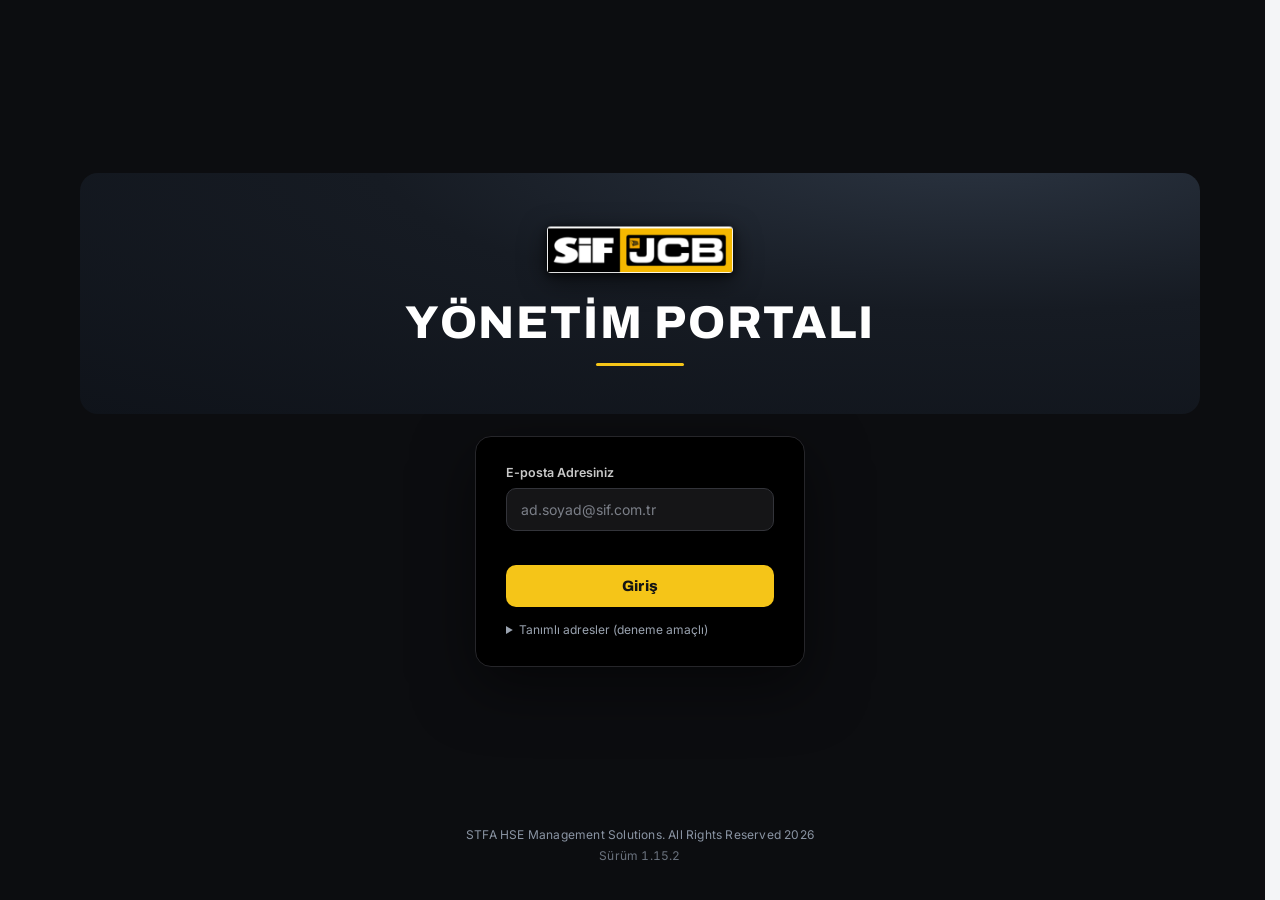
==== commit 35b1efd6: "Yayin: HS_Management_Module 96abb5d" ====
--- a/hizli_olay_bildirimi.html
+++ b/hizli_olay_bildirimi.html
@@ -1938,7 +1938,7 @@
       <button class="btn sm" onclick="csvPoz()">CSV İndir</button>
     </div>
     <div class="tw"><table>
-      <thead><tr><th style="width:20%">Pozisyon</th><th style="width:18%">Açıklama</th><th style="width:16%">Kapsam</th><th style="width:7%">Kayıt Açar</th><th style="width:8%">Aksiyon Günceller</th><th style="width:6%">Ayarlar</th><th style="width:7%">Sağlık Verisi</th><th style="width:6%">Personel Yönetimi</th><th style="width:6%">Makine-Ekipman</th><th style="width:6%">Eğitim Yönetimi</th><th style="width:4%">Kişi</th><th style="width:4%"></th></tr></thead>
+      <thead><tr><th style="width:20%">Pozisyon</th><th style="width:18%">Açıklama</th><th style="width:16%">Kapsam</th><th style="width:7%">Kayıt Açar</th><th style="width:8%">Aksiyon Günceller</th><th style="width:6%">Ayarlar</th><th style="width:7%">Sağlık Verisi</th><th style="width:6%">Personel Yönetimi</th><th style="width:6%">Makine-Ekipman</th><th style="width:6%">Disiplin</th><th style="width:6%">Eğitim Yönetimi</th><th style="width:4%">Kişi</th><th style="width:4%"></th></tr></thead>
       <tbody id="pozBody"></tbody>
     </table></div>
     <div class="hint" style="margin-top:8px"><b>Kapsam:</b> "Tüm lokasyonlar" = merkez görevi · "Atandığı lokasyonlar" = yalnız kendi tesisi. <b>Sağlık Verisi</b> KVKK'da özel nitelikli veridir — yalnız gerekli pozisyonlara açın.</div>
@@ -2339,7 +2339,7 @@
 <div class="toast" id="toast"></div>
 
 <script>
-const APP_SURUM = '1.15.1';   /* YAYIN SÜRÜMÜ (27.10.2026) — her yayında yükselt (ana.ara.yama); Raporlar/GUNCELLEME_GUNLUGU.md başlığında aynı numara */
+const APP_SURUM = '1.15.2';   /* YAYIN SÜRÜMÜ (27.10.2026) — her yayında yükselt (ana.ara.yama); Raporlar/GUNCELLEME_GUNLUGU.md başlığında aynı numara */
 /* GÜVENLİK (20.10.2026) — ÇERÇEVEYE GÖMÜLMEZ: GitHub Pages "X-Frame-Options" başlığı gönderemiyor;
    uygulama başka bir sitenin içinde (iframe) açılıp kullanıcı görünmez düğmelere tıklatılamasın.
    Çerçevedeyse sayfa boşaltılır ve uygulama betiği burada durur. Aynı kökenden çerçeve (ör.
@@ -2613,7 +2613,7 @@
    sapma tanımlar (u.yetki) — kartta "özel yetki" rozeti çıkar.  */
 const YETKI_AD = {
   kayit:'Kayıt açar', aksiyon:'Aksiyon günceller', inceleme:'Olay inceleme yapar',
-  ayar:'Ayarlar', saglik:'Sağlık verisi', personel:'Personel yönetimi', makine:'Makine-ekipman yönetimi', egitim:'Eğitim yönetimi'
+  ayar:'Ayarlar', saglik:'Sağlık verisi', personel:'Personel yönetimi', makine:'Makine-ekipman yönetimi', egitim:'Eğitim yönetimi', disiplin:'Disiplin kayıtları'
 };
 const POZ_SEED = [
   {kod:'admin',   ad:'Yönetici (Admin)',              aciklama:'Uygulama yöneticisi — IT ya da İSG koordinatörü', kapsam:'all', kayit:true,  aksiyon:true,  inceleme:true,  ayar:true,  saglik:true, personel:true, makine:true, egitim:true},
@@ -2624,10 +2624,11 @@
   {kod:'operator',ad:'Operatör',                      aciklama:'Yalnız olay bildirir; aksiyon güncellemez',       kapsam:'own', kayit:true,  aksiyon:false, inceleme:false, ayar:false, saglik:false},
   {kod:'tesis',   ad:'Tesis / Lokasyon Yöneticisi',   aciklama:'Kayıt açmaz, aksiyon takip eder ve kapatır',      kapsam:'own', kayit:false, aksiyon:true,  inceleme:false, ayar:false, saglik:false, makine:true},
   {kod:'hekim',   ad:'İşyeri Hekimi',                 aciklama:'Sağlık verisini görür, kayıt/aksiyon girmez',     kapsam:'own', kayit:false, aksiyon:false, inceleme:false, ayar:false, saglik:true, personel:true},
+  {kod:'ik',      ad:'İnsan Kaynakları',              aciklama:'Personel dosyası, eğitim ve disiplin kayıtları', kapsam:'all', kayit:false, aksiyon:false, inceleme:false, ayar:false, saglik:false, personel:true, egitim:true, disiplin:true},
   {kod:'servis',  ad:'Servis / Bakım Firması',        aciklama:'Dış servis: makineyi QR ile açar, yalnız bakım kaydı girer ve servis kataloğunu görür', kapsam:'own', kayit:false, aksiyon:false, inceleme:false, ayar:false, saglik:false},
   {kod:'yonetim', ad:'Üst Yönetim',                   aciklama:'Tüm lokasyonlar — salt okuma',                    kapsam:'all', kayit:false, aksiyon:false, inceleme:false, ayar:false, saglik:false}
 ];
-const YETKI_ALAN = ['kayit','aksiyon','inceleme','ayar','saglik','personel','makine','egitim'];
+const YETKI_ALAN = ['kayit','aksiyon','inceleme','ayar','saglik','personel','makine','egitim','disiplin'];
 const LOK_TIP = ['Genel Merkez','Şube','Servis atölyesi','Yedek parça deposu','Şantiye / saha','Eğitim merkezi'];
 
 const TC_KUCUK=['ve','ile','için','mu','mı','mü','da','de','ya','veya','vb'];
@@ -2926,6 +2927,11 @@
     const s=POZ_SEED.find(x=>x.kod===p.kod); p.inceleme = s ? !!s.inceleme : false; } });
   store.set(K.poz,POZ);
 }
+/* DİSİPLİN YETKİSİ (11.11.2026, kullanıcı: "disiplin sadece İK ve yönetici görsün"): yeni yetki alanı; Yönetici (admin) ve yeni
+   "İnsan Kaynakları" pozisyonunda açık, diğer pozisyonlarda kapalı başlar (Ayarlar › Pozisyonlar'dan değiştirilebilir). */
+POZ_SEED.find(x=>x.kod==='admin').disiplin=true;
+if(POZ.some(p=>!('disiplin' in p))){ POZ.forEach(p=>{ if(!('disiplin' in p)) p.disiplin = p.kod==='admin'||p.kod==='ik'; }); store.set(K.poz,POZ); }
+if(!POZ.some(p=>p.kod==='ik')){ POZ.push({...POZ_SEED.find(x=>x.kod==='ik')}); store.set(K.poz,POZ); }
 /* Göç (11.11.2026): "Servis / Bakım Firması" pozisyonu kayıtlı listede yoksa eklenir */
 if(!POZ.some(p=>p.kod==='servis')){ POZ.push({...POZ_SEED.find(x=>x.kod==='servis')}); store.set(K.poz,POZ); }
 let GEN  = store.get(K.gen, null);  if(!GEN)  { GEN = {...GEN_SEED}; store.set(K.gen,GEN); }
@@ -3611,7 +3617,9 @@
     personel:u.yetki&&'personel' in u.yetki ? !!u.yetki.personel : (p.personel!==undefined ? !!p.personel : !!p.ayar),
     makine:  u.yetki&&'makine'   in u.yetki ? !!u.yetki.makine   : (p.makine!==undefined ? !!p.makine : !!p.ayar),
     /* 11.11.2026: eğitim yönetimi — pozisyonda tanımsızsa personel yetkisini izler */
-    egitim:  u.yetki&&'egitim'   in u.yetki ? !!u.yetki.egitim   : (p.egitim!==undefined ? !!p.egitim : (p.personel!==undefined ? !!p.personel : !!p.ayar))};
+    egitim:  u.yetki&&'egitim'   in u.yetki ? !!u.yetki.egitim   : (p.egitim!==undefined ? !!p.egitim : (p.personel!==undefined ? !!p.personel : !!p.ayar)),
+    /* 11.11.2026: disiplin kayıtları — yalnız açıkça verilmişse (İK, yönetici) */
+    disiplin:u.yetki&&'disiplin' in u.yetki ? !!u.yetki.disiplin : !!p.disiplin};
 }
 const ozelYetki = u => !!(u.yetki && Object.keys(u.yetki).length);
 function rol(){ return yetkiler(SES); }
@@ -6825,7 +6833,7 @@
     ozluk:{ad:'Özlük dosyası', alt:'İK özlük belgeleri', ico:PRS_BELGE_SVG, L:OZLUK_LISTE.map(ad=>{ const o=(p.ozluk||{})[ad]; return {ad, dosya:o&&o.dosya, alt:o&&o.dosya?trDate(o.tarih)+' yüklendi':'yüklenmedi', tik:`prsOzlukSec(${jsA(ad)})`}; })}
   };
   G.kkd=kayitGrup('kkd',p); G.gorev=kayitGrup('gorev',p);
-  G.perf=prsPerfGrup(p); G.odul=kayitGrup('odul',p); G.disiplin=kayitGrup('disiplin',p);
+  G.perf=prsPerfGrup(p); G.odul=kayitGrup('odul',p); if(can('disiplin')) G.disiplin=kayitGrup('disiplin',p);
   if(can('saglik')){ const sm=prsSonMuayene(p); G.saglik={ad:'Sağlık muayenesi', alt:p.tehlike+' işyeri: '+(MUAYENE_AY[p.tehlike]/12)+' yılda bir', ico:PRS_SAGLIK_SVG,
     L:[{ad:'Periyodik muayene', dosya:sm&&sm.dosya, d:sm&&sm.dosya?gecDurum(sm.sonraki):null, alt:sm?('son '+trDate(sm.tarih)+' · sonraki '+trDate(sm.sonraki)):'yüklenmedi', tik:`prsYukle('saglik','Periyodik muayene',${MUAYENE_AY[p.tehlike]||12})`}]}; }
   return G;
@@ -7589,7 +7597,7 @@
 }
 let KAYIT_FORM=null;
 function kayitForm(tur, id){
-  const S=KAYIT_SEMA[tur], kart=kayitKart(S.mod); if(!kart || !can(S.mod==='mak'?'makine':'personel')) return;
+  const S=KAYIT_SEMA[tur], kart=kayitKart(S.mod); if(!kart || !can(S.mod==='mak'?'makine':'personel') || (tur==='disiplin' && !can('disiplin'))) return;
   const o=id ? (kart[S.dizi]||[]).find(x=>x.id===id) : null; if(id && !o) return;
   KAYIT_FORM={tur, id:id||''}; PF_BAGLAM=null; PF_ONER=null; YB_SON=null;
   const v=k=>(o&&o[k]!=null)?o[k]:'', e=esc;
@@ -7611,7 +7619,7 @@
   ovAc('ovGrafik');
 }
 async function kayitKaydet(){
-  const F=KAYIT_FORM; if(!F) return; const S=KAYIT_SEMA[F.tur], kart=kayitKart(S.mod); if(!kart || !can(S.mod==='mak'?'makine':'personel')) return;
+  const F=KAYIT_FORM; if(!F) return; const S=KAYIT_SEMA[F.tur], kart=kayitKart(S.mod); if(!kart || !can(S.mod==='mak'?'makine':'personel') || (F.tur==='disiplin' && !can('disiplin'))) return;
   const deger={};
   for(const a of S.alanlar){ const idA='kf_'+a.k;
     if(a.tip==='tarih') deger[a.k]=dtOku(idA)||'';
@@ -7780,7 +7788,7 @@
   const zam=kap.filter(x=>!x.a.termin || x.a.kapanis.tarih<=x.a.termin);
   const sure=kap.map(x=>x.a.olusturma ? Math.max(0,Math.round((new Date(x.a.kapanis.tarih+'T12:00:00')-new Date(String(x.a.olusturma).slice(0,10)+'T12:00:00'))/864e5)) : null).filter(x=>x!=null);
   return {L, kap, acik, zam, acikGec:acik.filter(x=>x.a.termin && x.a.termin<b), ort:sure.length?Math.round(sure.reduce((s,x)=>s+x,0)/sure.length*10)/10:null,
-    oran:kap.length?Math.round(zam.length/kap.length*100):null, odul:(p.oduller||[]).length, dis:(p.disiplinler||[]).length};
+    oran:kap.length?Math.round(zam.length/kap.length*100):null, odul:(p.oduller||[]).length, dis:can('disiplin')?(p.disiplinler||[]).length:null};
 }
 function prsPerfGrup(p){
   const P=prsPerf(p), sat=(ad,alt)=>({ad, alt, isaretYok:1, gecmis:1, tik:'void 0'});
@@ -7788,7 +7796,7 @@
     sat('Atanan aksiyon: '+P.L.length, P.acik.length+' açık'+(P.acikGec.length?' ('+P.acikGec.length+' termini geçmiş)':'')+' · '+P.kap.length+' kapandı'),
     sat('Zamanında tamamlama: '+(P.oran==null?'—':'%'+P.oran), P.kap.length?(P.zam.length+' / '+P.kap.length+' aksiyon termininde kapandı'):'kapanan aksiyon yok'),
     sat('Ortalama çözüm süresi: '+(P.ort==null?'—':P.ort+' gün'), 'açılıştan kapanışa'),
-    sat('Ödül: '+P.odul+' · Disiplin: '+P.dis, 'Ödüller ve Disiplin balonlarında')
+    sat('Ödül: '+P.odul+(P.dis!=null?' · Disiplin: '+P.dis:''), P.dis!=null?'Ödüller ve Disiplin balonlarında':'Ödüller balonunda')
   ];
   P.L.slice().sort((x,y)=>String(y.a.olusturma||'').localeCompare(String(x.a.olusturma||''))).slice(0,20).forEach(({a,no})=>{
     let alt;
@@ -7816,7 +7824,7 @@
   const w=$('prsPerfWrap'); if(!w) return; if(!can('personel')){ w.innerHTML='<div class="hp-bos">Personel bölümü için yetkiniz yok.</div>'; return; }
   const q=PRS_PERF_ARA.toLocaleLowerCase('tr');
   let L=PRS.filter(p=>p.durum!=='ayrildi' && prsGorebilir(p)).map(prsPerfSatir);
-  const T=L, kapAk=T.filter(x=>x.oran!=null), e=esc;
+  const T=L, kapAk=T.filter(x=>x.oran!=null), e=esc, DS=can('disiplin');
   if(q) L=L.filter(x=>String(x.p.ad||'').toLocaleLowerCase('tr').includes(q) || String(x.p.sicil||'').includes(q) || meslekAd(x.p).toLocaleLowerCase('tr').includes(q));
   const s=PRS_PERF_SIRA; L.sort((a,b)=>{ const x=a[s.k], y=b[s.k]; if(x==null&&y==null) return 0; if(x==null) return 1; if(y==null) return -1; return (x<y?-1:x>y?1:0)*s.y || String(a.p.ad).localeCompare(String(b.p.ad),'tr'); });
   const ort=a=>a.length?Math.round(a.reduce((t,x)=>t+x,0)/a.length):null;
@@ -7827,11 +7835,11 @@
   w.innerHTML=`<div class="bar" style="margin-bottom:12px;gap:10px;flex-wrap:wrap"><h2 style="font-size:19px;flex:1">Performans</h2>
       <input type="search" placeholder="${e(Ld('Ad, sicil ya da meslek','Name, ID or occupation'))}" value="${e(PRS_PERF_ARA)}" oninput="PRS_PERF_ARA=this.value;prsPerfRender();const i=document.querySelector('#prsPerfWrap input[type=search]');if(i){i.focus();i.setSelectionRange(i.value.length,i.value.length);}" style="max-width:260px"></div>
     <div class="kpis">${kpi(T.length,'Aktif Personel')}${kpi(ak,'Atanan Aksiyon')}${kpi(yz(zo),'Zamanında Tamamlama','kişi ortalaması (kapanan aksiyonu olanlar)',renk(zo))}
-      ${kpi(gec,'Termini Geçmiş Açık',"",gec?'color:var(--red)':'')}${kpi(T.reduce((t,x)=>t+x.odul,0),'Ödül')}${kpi(T.reduce((t,x)=>t+x.dis,0),'Disiplin','',T.some(x=>x.dis)?'color:var(--red)':'')}</div>
-    <div class="tw prsPerfTablo"><table><thead><tr><th>Personel</th>${bas('ak','Aksiyon','atanan aksiyon (taslak / iptal hariç)')}${bas('oran','Zamanında','kapanan aksiyonların termininde kapanan payı')}${bas('ort','Ort. çözüm','açılıştan kapanışa ortalama gün')}${bas('gec','Geciken açık','termini geçmiş açık aksiyon')}${bas('egt','Eğitim uyumu','zorunlu eğitimlerin geçerli olan payı')}${bas('blg','Belge uyumu','zorunlu belgelerin geçerli olan payı')}${bas('odul','Ödül')}${bas('dis','Disiplin')}</tr></thead>
+      ${kpi(gec,'Termini Geçmiş Açık',"",gec?'color:var(--red)':'')}${kpi(T.reduce((t,x)=>t+x.odul,0),'Ödül')}${DS?kpi(T.reduce((t,x)=>t+x.dis,0),'Disiplin','',T.some(x=>x.dis)?'color:var(--red)':''):''}</div>
+    <div class="tw prsPerfTablo"><table><thead><tr><th>Personel</th>${bas('ak','Aksiyon','atanan aksiyon (taslak / iptal hariç)')}${bas('oran','Zamanında','kapanan aksiyonların termininde kapanan payı')}${bas('ort','Ort. çözüm','açılıştan kapanışa ortalama gün')}${bas('gec','Geciken açık','termini geçmiş açık aksiyon')}${bas('egt','Eğitim uyumu','zorunlu eğitimlerin geçerli olan payı')}${bas('blg','Belge uyumu','zorunlu belgelerin geçerli olan payı')}${bas('odul','Ödül')}${DS?bas('dis','Disiplin'):''}</tr></thead>
     <tbody>${L.map(x=>`<tr class="clk" onclick="prsAc(${jsA(x.p.id)})"><td><b>${e(x.p.ad||'')}</b><small>${e([meslekAd(x.p),lokAd(x.p.lok)].filter(Boolean).join(' · '))}</small></td>
       <td>${x.ak}</td><td style="${renk(x.oran)}">${yz(x.oran)}</td><td>${x.ort==null?'—':x.ort+' gün'}</td><td style="${x.gec?'color:var(--red);font-weight:700':''}">${x.gec}</td>
-      <td style="${renk(x.egt)}">${yz(x.egt)}</td><td style="${renk(x.blg)}">${yz(x.blg)}</td><td>${x.odul}</td><td style="${x.dis?'color:var(--red);font-weight:700':''}">${x.dis}</td></tr>`).join('')||'<tr><td colspan="9" class="empty">Kayıt yok.</td></tr>'}</tbody></table></div>
+      <td style="${renk(x.egt)}">${yz(x.egt)}</td><td style="${renk(x.blg)}">${yz(x.blg)}</td><td>${x.odul}</td>${DS?`<td style="${x.dis?'color:var(--red);font-weight:700':''}">${x.dis}</td>`:''}</tr>`).join('')||'<tr><td colspan="9" class="empty">Kayıt yok.</td></tr>'}</tbody></table></div>
     <p class="hint" style="margin-top:8px">${e(Ld('Aksiyon kişiye, sorumlu adı ya da e-postası personel kartındakiyle aynıysa sayılır.','An action counts for a person when the responsible name or e-mail matches the personnel card.'))}</p>`;
 }
 function prsPerfSirala(k){ PRS_PERF_SIRA = PRS_PERF_SIRA.k===k ? {k, y:-PRS_PERF_SIRA.y} : {k, y:(k==='ort'||k==='gec'||k==='dis')?1:-1}; prsPerfRender(); }
@@ -7931,7 +7939,7 @@
     h+=`<div class="kfBolum">Belgeler</div>`+(B.length?B.map(x=>sat(x.g.ad, x.son?(x.son.bitis?'geçerli '+trDate(x.son.bitis):'süresiz'):'yüklenmedi', x.d)).join(''):'<div class="hp-bos">Zorunlu belge yok.</div>');
     const Kk=(p.kkdZimmet||[]), Gr=(p.gorevlendirmeler||[]);
     if(Kk.length) h+=`<div class="kfBolum">KKD zimmet</div>`+Kk.map(z=>sat((z.kkd||'KKD')+(z.adet>1?' × '+z.adet:''), [trDate(z.tarih), z.iade?'yenileme '+trDate(z.iade):''].filter(Boolean).join(' · '), z.iade?gecDurum(z.iade):null)).join('');
-    { const Pf=prsPerf(p); h+=`<div class="kfBolum">Performans</div>`+sat('Atanan aksiyon: '+Pf.L.length+' · zamanında '+(Pf.oran==null?'—':'%'+Pf.oran), (Pf.ort==null?'':'ortalama '+Pf.ort+' gün · ')+'ödül '+Pf.odul+' · disiplin '+Pf.dis); }
+    { const Pf=prsPerf(p); h+=`<div class="kfBolum">Performans</div>`+sat('Atanan aksiyon: '+Pf.L.length+' · zamanında '+(Pf.oran==null?'—':'%'+Pf.oran), (Pf.ort==null?'':'ortalama '+Pf.ort+' gün · ')+'ödül '+Pf.odul+(Pf.dis!=null?' · disiplin '+Pf.dis:'')); }
     if(Gr.length) h+=`<div class="kfBolum">Görevlendirme ve yetkiler</div>`+Gr.map(g=>sat(g.tur||'Görev', [trDate(g.tarih), g.gecerlilik?'geçerli '+trDate(g.gecerlilik):'süresiz'].join(' · '), g.gecerlilik?gecDurum(g.gecerlilik):null)).join('');
   }
   if(S){ const sm=prsSonMuayene(p); h+=`<div class="kfBolum">Periyodik muayene</div>`+(sm?sat('Son muayene '+trDate(sm.tarih), 'sonraki '+trDate(sm.sonraki), gecDurum(sm.sonraki)):'<div class="hp-bos">Kayıt yok.</div>'); }
@@ -10338,7 +10346,7 @@
       <td><select onchange="setPoz(${jsA(p.kod)},'kapsam',this.value)">
         <option value="own"${p.kapsam==='own'?' selected':''}>Atandığı lokasyonlar</option>
         <option value="all"${p.kapsam==='all'?' selected':''}>Tüm lokasyonlar</option></select></td>
-      ${cb('kayit')}${cb('aksiyon')}${cb('ayar')}${cb('saglik')}${cbB('personel')}${cbB('makine')}${cbB('egitim')}
+      ${cb('kayit')}${cb('aksiyon')}${cb('ayar')}${cb('saglik')}${cbB('personel')}${cbB('makine')}${cbB('egitim')}${cb('disiplin')}
       <td>${kisi?`<span class="pill p-blu">${kisi}</span>`:'—'}</td>
       <td><button class="btn sm" onclick="delPoz(${jsA(p.kod)})">Sil</button></td></tr>`;
   }).join('')||'<tr><td colspan="12" class="empty">Pozisyon yok.</td></tr>';
@@ -15184,7 +15192,7 @@
   const mo=new MutationObserver(gor); document.querySelectorAll('.view').forEach(x=>mo.observe(x,{attributes:true,attributeFilter:['class']})); setTimeout(gor,0);
 })();
 /* ═══ GÜNCELLENDİ NOTU — açılışta bir kez (cihaz başına) ═══ */
-const SURUM_NOTU={'1.15.1':['Personel › Performans ekranı: kişiler aksiyon, zamanında tamamlama, çözüm süresi, eğitim ve belge uyumu, ödül / disiplin ölçütleriyle; sütuna göre sıralanır','Personel QR iki yönlü: cihazda olmayan kişi etiketteki bilgilerle eklenir (yeni etiket basın)'],'1.15.0':['Personel QR kodu: ID kart ve baret etiketi baskısı; okutunca yetkiye göre eğitim geçmişi, belgeler, KKD, görevlendirme, muayene tarihleri','Personel kartında Performans: atanan aksiyonlar, zamanında tamamlama, ortalama çözüm süresi; Ödüller ve Disiplin kayıtları (ilgili olay, belge)','QR oku yalnız uygulamada; telefonda makine QR kodu fotoğrafın sağında'],'1.14.2':['QR etiketinden makine kurma: cihazda olmayan makine etiketteki bilgilerle (aynı kimlik) eklenir; geçmiş gelmez (yeni etiket basın)'],'1.14.1':['QR kodu başka cihazda da makineyi bulur: kodda envanter no da var (yeni etiket basın)','QR etiketi: numara tek satır, etiket numaraya göre uzar; "telefonla okutun" yazısı kalktı','Telefonda ana sayfada menü balonu yok; Asistan kutusu ana sayfada, dil profil penceresinde'],'1.14.0':['QR oku: ana sayfada (makine yetkisi) ve servis kullanıcısının girişinde; kamerayla ya da envanter no ile makine açılır','Telefonda ekran taşmıyor: alt sekmeler ve AI tek menü balonunda; üst çubukta logo, profil ve zil','Telefonda AI analiz önerileri okunur düzende'],'1.13.0':['Makine QR kodu: kartta QR üret, fotoğrafın altında kod, etiket yazdırma; telefonla okutunca makine kartı açılır','Servis / Bakım Firması kullanıcısı: yalnız bakım kaydı girer ve servis kataloğunu görür','SGK kutusunda geciken sayısı; balonlarda "Süresi Yaklaşan", "Kontrolü Yaklaşan" adları'],'1.12.0':['Periyodik kontrol ekrandan doldurulabilir: ekipman türüne ve Ek-III tablosuna göre kontrol maddeleri, test ve ölçümler, yetkili kişi, sonuç','Pano balonları her ekranda tek sıra','Dosya seçme kutusu düzeltildi; kart üstündeki durum hapı ve Liste düğmesi kaldırıldı'],'1.11.4':['Ana sayfa ekrana sığar: kaydırma çubuğu çıkmaz, başka ekrana geçince yeniden ayarlanır'],'1.11.3':['Ana sayfa: ajanda listesi kartın altına kadar uzar','Masaüstü kısayolu açılınca boş PowerShell penceresi kalmaz'],'1.11.2':['Küçült düğmesi pencereyi saatin yanına indirir (SİF simgesi; masaüstü kısayolu)','Ana sayfa kutuları her ekran genişliğinde hizalı: sütun sayısı ekrana göre (4 / 3 / 2 / 1)'],
+const SURUM_NOTU={'1.15.2':['Disiplin kayıtları yalnız İnsan Kaynakları ve Yönetici görür (yeni yetki; Ayarlar › Pozisyonlar)'],'1.15.1':['Personel › Performans ekranı: kişiler aksiyon, zamanında tamamlama, çözüm süresi, eğitim ve belge uyumu, ödül / disiplin ölçütleriyle; sütuna göre sıralanır','Personel QR iki yönlü: cihazda olmayan kişi etiketteki bilgilerle eklenir (yeni etiket basın)'],'1.15.0':['Personel QR kodu: ID kart ve baret etiketi baskısı; okutunca yetkiye göre eğitim geçmişi, belgeler, KKD, görevlendirme, muayene tarihleri','Personel kartında Performans: atanan aksiyonlar, zamanında tamamlama, ortalama çözüm süresi; Ödüller ve Disiplin kayıtları (ilgili olay, belge)','QR oku yalnız uygulamada; telefonda makine QR kodu fotoğrafın sağında'],'1.14.2':['QR etiketinden makine kurma: cihazda olmayan makine etiketteki bilgilerle (aynı kimlik) eklenir; geçmiş gelmez (yeni etiket basın)'],'1.14.1':['QR kodu başka cihazda da makineyi bulur: kodda envanter no da var (yeni etiket basın)','QR etiketi: numara tek satır, etiket numaraya göre uzar; "telefonla okutun" yazısı kalktı','Telefonda ana sayfada menü balonu yok; Asistan kutusu ana sayfada, dil profil penceresinde'],'1.14.0':['QR oku: ana sayfada (makine yetkisi) ve servis kullanıcısının girişinde; kamerayla ya da envanter no ile makine açılır','Telefonda ekran taşmıyor: alt sekmeler ve AI tek menü balonunda; üst çubukta logo, profil ve zil','Telefonda AI analiz önerileri okunur düzende'],'1.13.0':['Makine QR kodu: kartta QR üret, fotoğrafın altında kod, etiket yazdırma; telefonla okutunca makine kartı açılır','Servis / Bakım Firması kullanıcısı: yalnız bakım kaydı girer ve servis kataloğunu görür','SGK kutusunda geciken sayısı; balonlarda "Süresi Yaklaşan", "Kontrolü Yaklaşan" adları'],'1.12.0':['Periyodik kontrol ekrandan doldurulabilir: ekipman türüne ve Ek-III tablosuna göre kontrol maddeleri, test ve ölçümler, yetkili kişi, sonuç','Pano balonları her ekranda tek sıra','Dosya seçme kutusu düzeltildi; kart üstündeki durum hapı ve Liste düğmesi kaldırıldı'],'1.11.4':['Ana sayfa ekrana sığar: kaydırma çubuğu çıkmaz, başka ekrana geçince yeniden ayarlanır'],'1.11.3':['Ana sayfa: ajanda listesi kartın altına kadar uzar','Masaüstü kısayolu açılınca boş PowerShell penceresi kalmaz'],'1.11.2':['Küçült düğmesi pencereyi saatin yanına indirir (SİF simgesi; masaüstü kısayolu)','Ana sayfa kutuları her ekran genişliğinde hizalı: sütun sayısı ekrana göre (4 / 3 / 2 / 1)'],
   '1.11.1':['Üst çubukta simge durumuna küçült düğmesi (bilgisayarda, yerel sunucuyla açılan uygulama penceresinde)'],
   '1.11.0':['Makine: bakım kaydı ekrandan, vardiya öncesi kontrol listesi, arıza bildirimi, sayaç / yakıt kaydı; sonraki bakım ajanda ve uyarılarda','Personel: KKD zimmet ve görevlendirme / yetki kayıtları (yenileme ve geçerlilik uyarısı); Eğitim: Toolbox (saha) eğitimi hızlı kaydı','Belge listelerinde başlıkta + (yeni kayıt), tamam belgede güncelle simgesi; liste dışarı tıklayınca kapanır'],
   '1.10.4':['Asistan: Doğru / Yanlış ile öğrenme; öğretilen cevap bölüme bağlı ve yalnız yetkisi olana görünür (olay ve sağlıkta yazılı cevap yok)','Asistan cevaplarında kişi adları maskeli, olay kayıtlarında ayrıntı kayıtta','Olay kayıtlarındaki Klasöre Yaz düğmesi kaldırıldı'],
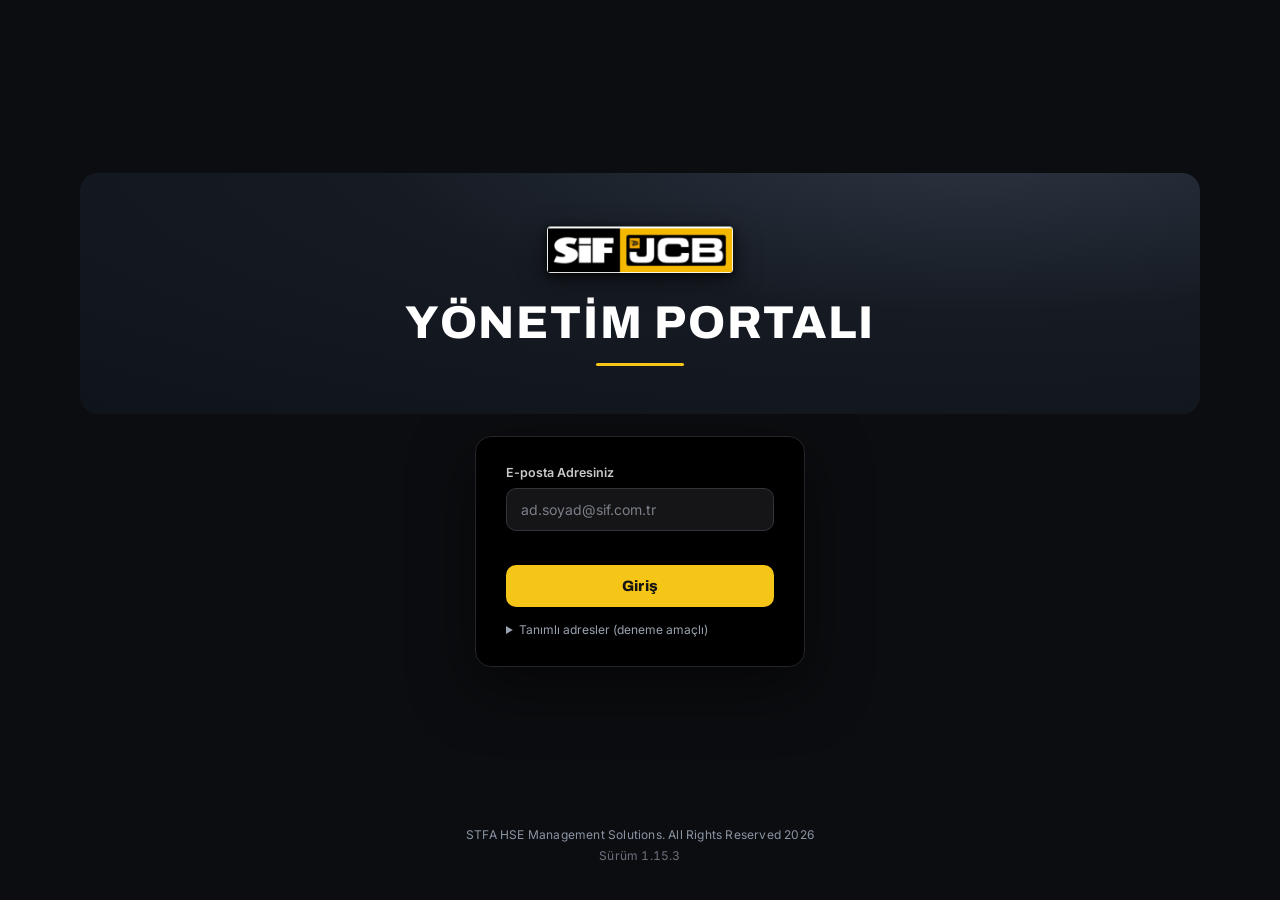
==== commit 87cfdee8: "Yayin: HS_Management_Module af71dbd" ====
--- a/hizli_olay_bildirimi.html
+++ b/hizli_olay_bildirimi.html
@@ -1173,9 +1173,9 @@
 /* AYARLAR — sade düzen (02.10.2026): başlıklar solda dikey liste, seçilen başlığın ayarı
    sağda açılır. Telefon/dar ekranda (≤760px) eski yatay çip dizisi kalır. */
 .setAlt{display:none}   /* alt başlıklar yalnız geniş ekranda (sol sütun) */
-/* KAYMA YOK (16.10.2026): kısa bir bölüm/ekran açılınca dikey kaydırma çubuğu kaybolup
-   tüm sayfa (ortalı alt çubuk dahil) yana kayıyordu. Çubuğun yeri her zaman ayrılır. */
-html{scrollbar-gutter:stable}
+/* KAYMA YOK (16.10.2026) → KALDIRILDI (11.11.2026, kullanıcı: "üst barın sağında boşluk / şerit var, önceden düzgündü"):
+   html{scrollbar-gutter:stable} kaydırma çubuğu için sağda her zaman 15–17 px yer ayırıyordu; Windows 11 Edge çubuğu gizlediği
+   için bu yer üst çubuğun ve sayfanın sağında boş / farklı renkte bir şerit olarak görünüyordu. Yer ayrılmaz; sayfa tam genişlik. */
 @media (min-width:761px){
   .setDuzen{display:grid;grid-template-columns:210px minmax(0,1fr);gap:22px;align-items:start}
   .setDuzen #setTabs{flex-direction:column;flex-wrap:nowrap;gap:2px;margin:0;position:sticky;top:84px;
@@ -2339,7 +2339,7 @@
 <div class="toast" id="toast"></div>
 
 <script>
-const APP_SURUM = '1.15.2';   /* YAYIN SÜRÜMÜ (27.10.2026) — her yayında yükselt (ana.ara.yama); Raporlar/GUNCELLEME_GUNLUGU.md başlığında aynı numara */
+const APP_SURUM = '1.15.3';   /* YAYIN SÜRÜMÜ (27.10.2026) — her yayında yükselt (ana.ara.yama); Raporlar/GUNCELLEME_GUNLUGU.md başlığında aynı numara */
 /* GÜVENLİK (20.10.2026) — ÇERÇEVEYE GÖMÜLMEZ: GitHub Pages "X-Frame-Options" başlığı gönderemiyor;
    uygulama başka bir sitenin içinde (iframe) açılıp kullanıcı görünmez düğmelere tıklatılamasın.
    Çerçevedeyse sayfa boşaltılır ve uygulama betiği burada durur. Aynı kökenden çerçeve (ör.
@@ -6603,15 +6603,18 @@
   return R.filter(x=>x.no);
 }
 let _asZam=null, _asImza='', _asAraImza='';
+/* YAZAR KİMLİĞİ (11.11.2026, Assist özeti titriyordu: iki açık sayfa farklı veriyle sırayla yazıyordu): her sayfa açılışında rastgele;
+   sunucu bir sayfa yazarken 150 sn başka sayfanın aynı ürünü ezmesine izin vermez (409). Veri ortak havuza geçince gereksizleşir. */
+const ASSIST_YAZAR = Array.from(crypto.getRandomValues(new Uint8Array(12)),b=>b.toString(16).padStart(2,'0')).join('');
 function assistBirak(){
   clearTimeout(_asZam);
   _asZam=setTimeout(()=>{
     try{
       if(!SES || !/^(localhost|127\.0\.0\.1)$/.test(location.hostname)) return;
-      const oz=JSON.stringify({ogeler:assistOgeler(), takvim:assistTakvim(), dizin:assistDizin()});
+      const oz=JSON.stringify({yazar:ASSIST_YAZAR, ogeler:assistOgeler(), takvim:assistTakvim(), dizin:assistDizin()});
       if(oz!==_asImza) fetch('/api/assist/ozet?urun='+ASSIST_URUN,{method:'POST',headers:{'Content-Type':'application/json'},body:oz}).then(r=>{ if(r.ok) _asImza=oz; }).catch(()=>{});
       const K=assistAraDizin(); if(!K.length) return;   /* boş dizin gönderilmez */
-      const ad=JSON.stringify({surum:1, kayitlar:K});
+      const ad=JSON.stringify({surum:1, yazar:ASSIST_YAZAR, kayitlar:K});
       if(ad!==_asAraImza) fetch('/api/assist/aradizin?urun='+ASSIST_URUN,{method:'POST',headers:{'Content-Type':'application/json'},body:ad}).then(r=>{ if(r.ok) _asAraImza=ad; }).catch(()=>{});
     }catch(e){}
   }, 900);
@@ -15121,6 +15124,7 @@
   finally{ document.title=eski; }
 }
 { const b=$('hdKucult'); if(b && PW_YEREL) b.style.display=''; }
+
 /* AI DÜĞMESİ MENÜSÜ (11.11.2026, kullanıcı: "yukarıdaki asistan butonunu alt köşedeki AI butonu içine alalım; üzerine gelince analiz et ve
    asistan seçenekleri oluşsun"): üst çubuktaki asistan düğmesi kaldırıldı. Sağ alttaki AI düğmesinin üzerine gelince menü: "Analiz et"
    (o ekranın AI düğmesinin kendi işi) ve "Asistan". Düğmeye doğrudan tıklamak eskisi gibi analiz eder. Telefonda ilk dokunuş menüyü açar.
@@ -15144,6 +15148,17 @@
   document.addEventListener('click',e=>{ if(!icinde(e.target)) m.hidden=true; });
   const gor=()=>{ const v=document.querySelector('.view.on'); g.style.display=(SES && v && !v.querySelector('.aiFab')) ? '' : 'none'; if(!m.hidden && hedef && !hedef.offsetParent) m.hidden=true; };
   const go_=new MutationObserver(gor); document.querySelectorAll('.view').forEach(v=>go_.observe(v,{attributes:true,attributeFilter:['class']})); setTimeout(gor,0);
+})();
+/* ═══ TELEFON: MAKİNE / PERSONEL / EĞİTİM LİSTESİ KART DÜZENİ (12.11.2026, kullanıcı: "telefon ekranında görüntüler bozuk, harfler alt alta gelmiş") ═══
+   Bu üç liste masaüstü tablosuydu; telefonda dokuz sütun 375 px'e sıkışıp her harf alt satıra düşüyordu. Görünüm uygulama.css'te
+   (.tw:has(tr.denSatir), yalnız max-width:640px); burada her hücreye sütun başlığı (data-l) yazılır ki kartta küçük etiket olarak çıksın. */
+(function(){
+  let bek=0;
+  const etiketle=()=>{ bek=0; document.querySelectorAll('.tw table').forEach(t=>{ const h=[...t.querySelectorAll('thead th')].map(x=>x.textContent.trim()); if(!h.length) return;
+    t.querySelectorAll('tbody tr.denSatir').forEach(tr=>[...tr.children].forEach((td,i)=>{ if(h[i] && td.dataset.l!==h[i]) td.dataset.l=h[i]; })); }); };
+  const mo=new MutationObserver(()=>{ if(!bek) bek=requestAnimationFrame(etiketle); });
+  ['makineWrap','personelWrap','egitimWrap'].forEach(id=>{ const k=document.getElementById(id); if(k) mo.observe(k,{childList:true,subtree:true}); });
+  etiketle();
 })();
 /* ═══ TELEFON: TEK MENÜ BALONU (11.11.2026, kullanıcı: "app tarafında ekrana sığmıyor taşıyor; alt balonlar tek balona düşsün,
    ona basınca listeden seçelim, AI da onun içinde olsun") ═══
@@ -15192,7 +15207,7 @@
   const mo=new MutationObserver(gor); document.querySelectorAll('.view').forEach(x=>mo.observe(x,{attributes:true,attributeFilter:['class']})); setTimeout(gor,0);
 })();
 /* ═══ GÜNCELLENDİ NOTU — açılışta bir kez (cihaz başına) ═══ */
-const SURUM_NOTU={'1.15.2':['Disiplin kayıtları yalnız İnsan Kaynakları ve Yönetici görür (yeni yetki; Ayarlar › Pozisyonlar)'],'1.15.1':['Personel › Performans ekranı: kişiler aksiyon, zamanında tamamlama, çözüm süresi, eğitim ve belge uyumu, ödül / disiplin ölçütleriyle; sütuna göre sıralanır','Personel QR iki yönlü: cihazda olmayan kişi etiketteki bilgilerle eklenir (yeni etiket basın)'],'1.15.0':['Personel QR kodu: ID kart ve baret etiketi baskısı; okutunca yetkiye göre eğitim geçmişi, belgeler, KKD, görevlendirme, muayene tarihleri','Personel kartında Performans: atanan aksiyonlar, zamanında tamamlama, ortalama çözüm süresi; Ödüller ve Disiplin kayıtları (ilgili olay, belge)','QR oku yalnız uygulamada; telefonda makine QR kodu fotoğrafın sağında'],'1.14.2':['QR etiketinden makine kurma: cihazda olmayan makine etiketteki bilgilerle (aynı kimlik) eklenir; geçmiş gelmez (yeni etiket basın)'],'1.14.1':['QR kodu başka cihazda da makineyi bulur: kodda envanter no da var (yeni etiket basın)','QR etiketi: numara tek satır, etiket numaraya göre uzar; "telefonla okutun" yazısı kalktı','Telefonda ana sayfada menü balonu yok; Asistan kutusu ana sayfada, dil profil penceresinde'],'1.14.0':['QR oku: ana sayfada (makine yetkisi) ve servis kullanıcısının girişinde; kamerayla ya da envanter no ile makine açılır','Telefonda ekran taşmıyor: alt sekmeler ve AI tek menü balonunda; üst çubukta logo, profil ve zil','Telefonda AI analiz önerileri okunur düzende'],'1.13.0':['Makine QR kodu: kartta QR üret, fotoğrafın altında kod, etiket yazdırma; telefonla okutunca makine kartı açılır','Servis / Bakım Firması kullanıcısı: yalnız bakım kaydı girer ve servis kataloğunu görür','SGK kutusunda geciken sayısı; balonlarda "Süresi Yaklaşan", "Kontrolü Yaklaşan" adları'],'1.12.0':['Periyodik kontrol ekrandan doldurulabilir: ekipman türüne ve Ek-III tablosuna göre kontrol maddeleri, test ve ölçümler, yetkili kişi, sonuç','Pano balonları her ekranda tek sıra','Dosya seçme kutusu düzeltildi; kart üstündeki durum hapı ve Liste düğmesi kaldırıldı'],'1.11.4':['Ana sayfa ekrana sığar: kaydırma çubuğu çıkmaz, başka ekrana geçince yeniden ayarlanır'],'1.11.3':['Ana sayfa: ajanda listesi kartın altına kadar uzar','Masaüstü kısayolu açılınca boş PowerShell penceresi kalmaz'],'1.11.2':['Küçült düğmesi pencereyi saatin yanına indirir (SİF simgesi; masaüstü kısayolu)','Ana sayfa kutuları her ekran genişliğinde hizalı: sütun sayısı ekrana göre (4 / 3 / 2 / 1)'],
+const SURUM_NOTU={'1.15.3':['Telefonda Makine, Personel ve Eğitim listeleri kart düzeninde: sütunlar sıkışmaz, harfler alt alta düşmez','Üst çubuk her ekranda tam genişlik: sağdaki boşluk giderildi'],'1.15.2':['Disiplin kayıtları yalnız İnsan Kaynakları ve Yönetici görür (yeni yetki; Ayarlar › Pozisyonlar)'],'1.15.1':['Personel › Performans ekranı: kişiler aksiyon, zamanında tamamlama, çözüm süresi, eğitim ve belge uyumu, ödül / disiplin ölçütleriyle; sütuna göre sıralanır','Personel QR iki yönlü: cihazda olmayan kişi etiketteki bilgilerle eklenir (yeni etiket basın)'],'1.15.0':['Personel QR kodu: ID kart ve baret etiketi baskısı; okutunca yetkiye göre eğitim geçmişi, belgeler, KKD, görevlendirme, muayene tarihleri','Personel kartında Performans: atanan aksiyonlar, zamanında tamamlama, ortalama çözüm süresi; Ödüller ve Disiplin kayıtları (ilgili olay, belge)','QR oku yalnız uygulamada; telefonda makine QR kodu fotoğrafın sağında'],'1.14.2':['QR etiketinden makine kurma: cihazda olmayan makine etiketteki bilgilerle (aynı kimlik) eklenir; geçmiş gelmez (yeni etiket basın)'],'1.14.1':['QR kodu başka cihazda da makineyi bulur: kodda envanter no da var (yeni etiket basın)','QR etiketi: numara tek satır, etiket numaraya göre uzar; "telefonla okutun" yazısı kalktı','Telefonda ana sayfada menü balonu yok; Asistan kutusu ana sayfada, dil profil penceresinde'],'1.14.0':['QR oku: ana sayfada (makine yetkisi) ve servis kullanıcısının girişinde; kamerayla ya da envanter no ile makine açılır','Telefonda ekran taşmıyor: alt sekmeler ve AI tek menü balonunda; üst çubukta logo, profil ve zil','Telefonda AI analiz önerileri okunur düzende'],'1.13.0':['Makine QR kodu: kartta QR üret, fotoğrafın altında kod, etiket yazdırma; telefonla okutunca makine kartı açılır','Servis / Bakım Firması kullanıcısı: yalnız bakım kaydı girer ve servis kataloğunu görür','SGK kutusunda geciken sayısı; balonlarda "Süresi Yaklaşan", "Kontrolü Yaklaşan" adları'],'1.12.0':['Periyodik kontrol ekrandan doldurulabilir: ekipman türüne ve Ek-III tablosuna göre kontrol maddeleri, test ve ölçümler, yetkili kişi, sonuç','Pano balonları her ekranda tek sıra','Dosya seçme kutusu düzeltildi; kart üstündeki durum hapı ve Liste düğmesi kaldırıldı'],'1.11.4':['Ana sayfa ekrana sığar: kaydırma çubuğu çıkmaz, başka ekrana geçince yeniden ayarlanır'],'1.11.3':['Ana sayfa: ajanda listesi kartın altına kadar uzar','Masaüstü kısayolu açılınca boş PowerShell penceresi kalmaz'],'1.11.2':['Küçült düğmesi pencereyi saatin yanına indirir (SİF simgesi; masaüstü kısayolu)','Ana sayfa kutuları her ekran genişliğinde hizalı: sütun sayısı ekrana göre (4 / 3 / 2 / 1)'],
   '1.11.1':['Üst çubukta simge durumuna küçült düğmesi (bilgisayarda, yerel sunucuyla açılan uygulama penceresinde)'],
   '1.11.0':['Makine: bakım kaydı ekrandan, vardiya öncesi kontrol listesi, arıza bildirimi, sayaç / yakıt kaydı; sonraki bakım ajanda ve uyarılarda','Personel: KKD zimmet ve görevlendirme / yetki kayıtları (yenileme ve geçerlilik uyarısı); Eğitim: Toolbox (saha) eğitimi hızlı kaydı','Belge listelerinde başlıkta + (yeni kayıt), tamam belgede güncelle simgesi; liste dışarı tıklayınca kapanır'],
   '1.10.4':['Asistan: Doğru / Yanlış ile öğrenme; öğretilen cevap bölüme bağlı ve yalnız yetkisi olana görünür (olay ve sağlıkta yazılı cevap yok)','Asistan cevaplarında kişi adları maskeli, olay kayıtlarında ayrıntı kayıtta','Olay kayıtlarındaki Klasöre Yaz düğmesi kaldırıldı'],
--- a/uygulama.css
+++ b/uygulama.css
@@ -331,3 +331,20 @@
 }
 /* QR oku düğmesi ana sayfada yalnız uygulamada (telefon + dokunmatik tablet); masaüstü portalda gizli (portal sayfası kuralı) */
 @media(max-width:640px),(hover:none) and (pointer:coarse){ .anaModuller .anaQr{display:flex} }
+/* Makine / Personel / Eğitim listesi telefonda kart (12.11.2026): masaüstü tablosu 375 px'e sıkışıp harfler alt alta düşüyordu.
+   İlk iki bilgi (no + tür/ad) tam satır, kalanlar iki sütun ve küçük başlıklı (başlık = sütun adı, data-l; sayfadaki etiketleme). */
+@media(max-width:640px){
+  .tw:has(tr.denSatir){background:transparent!important;border:none!important;box-shadow:none!important;border-radius:0;overflow:visible!important}
+  .tw:has(tr.denSatir) table,.tw:has(tr.denSatir) tbody{display:block;width:100%!important;min-width:0!important}
+  .tw:has(tr.denSatir) thead{display:none}
+  .tw tr.denSatir{display:grid;grid-template-columns:repeat(2,minmax(0,1fr));column-gap:12px;row-gap:8px;background:var(--surface);
+      border:1px solid var(--border);border-radius:14px;padding:12px 14px;margin-bottom:10px;box-shadow:var(--shadow)}
+  .tw tr.denSatir td{display:block;width:auto!important;padding:0!important;border:none!important;background:none!important;min-width:0;
+      overflow-wrap:break-word;word-break:normal;font-size:13px;line-height:1.35;text-align:left;white-space:normal}
+  .tw tr.denSatir td.sn{display:none}
+  .tw tr.denSatir td:nth-child(2){grid-column:1/-1;font-weight:700;font-size:14px}
+  .tw tr.denSatir td:nth-child(3){grid-column:1/-1;font-weight:600;font-size:14px}
+  .tw tr.denSatir td[data-l]:not(:nth-child(2)):not(:nth-child(3))::before{content:attr(data-l);display:block;font-size:10.5px;font-weight:600;
+      letter-spacing:.4px;text-transform:uppercase;color:var(--text2);margin-bottom:2px}
+  .tw tr.denSatir .pill{white-space:nowrap}
+}
